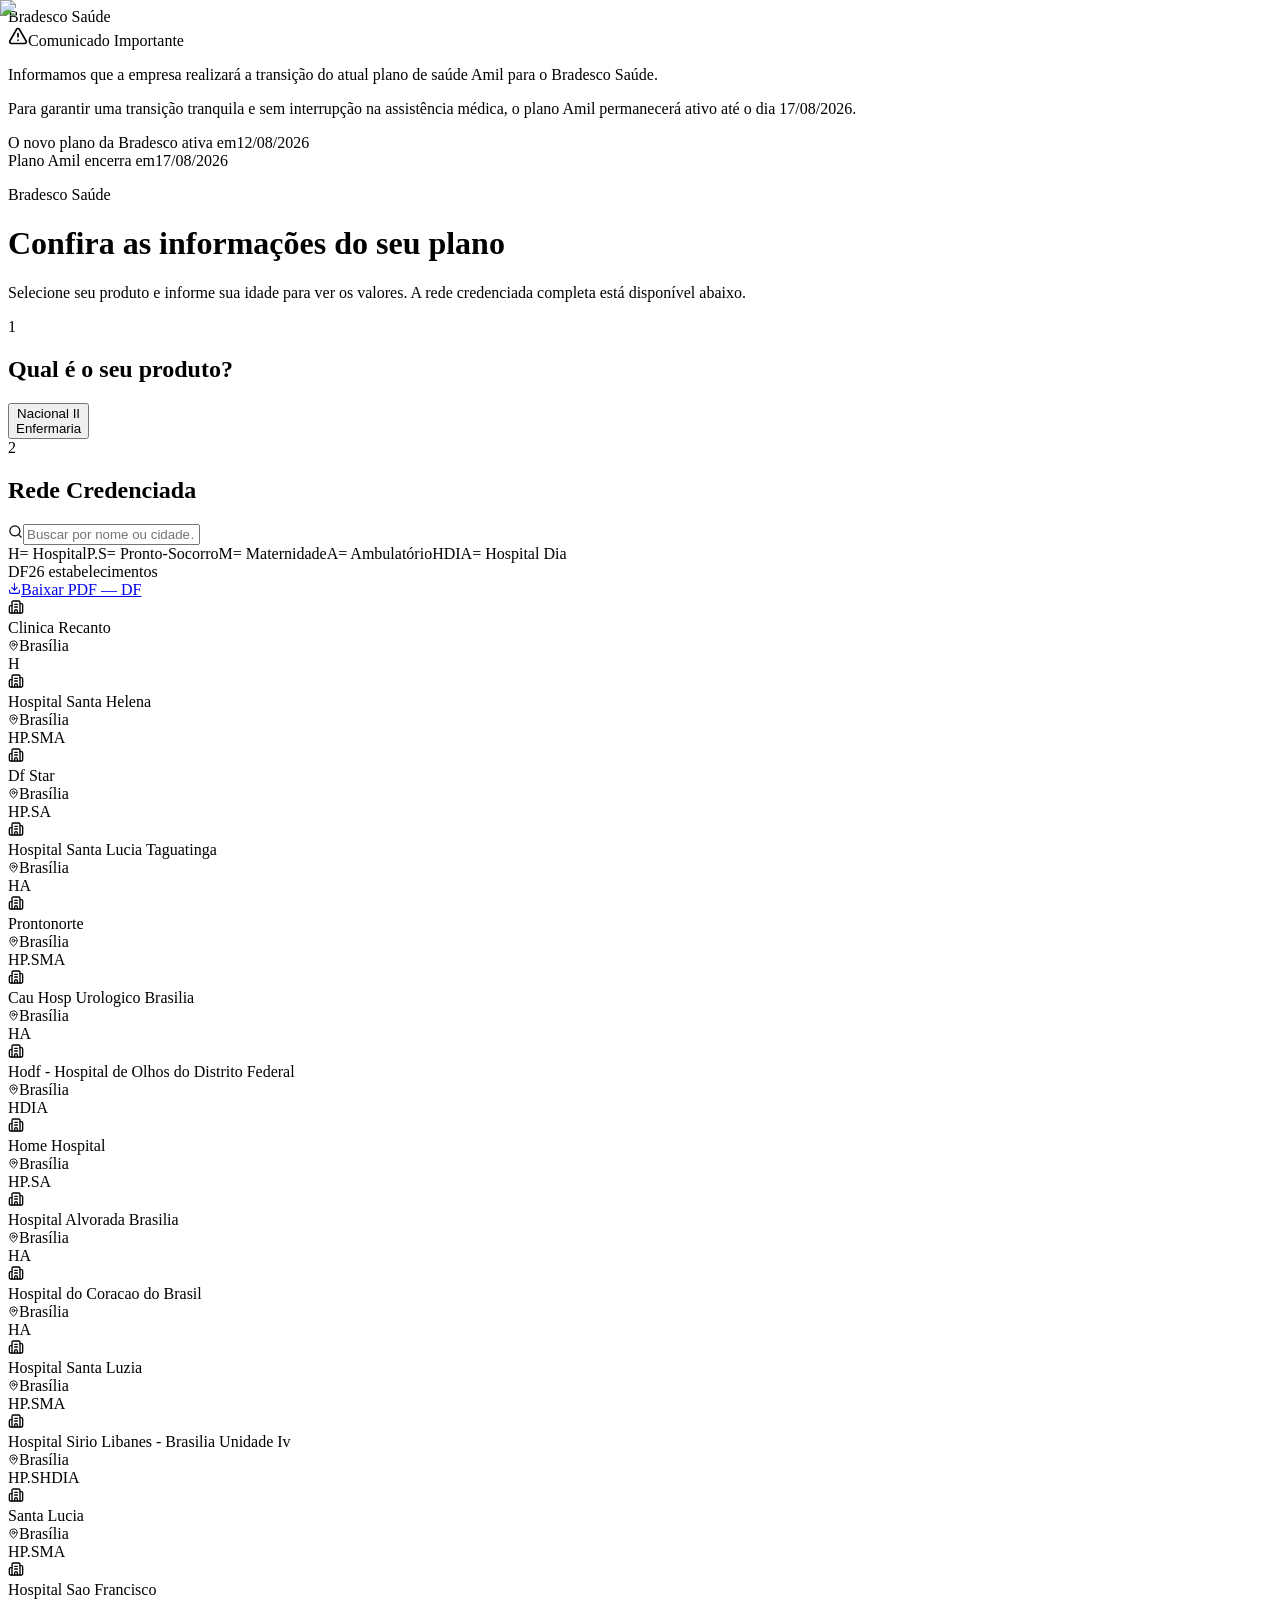
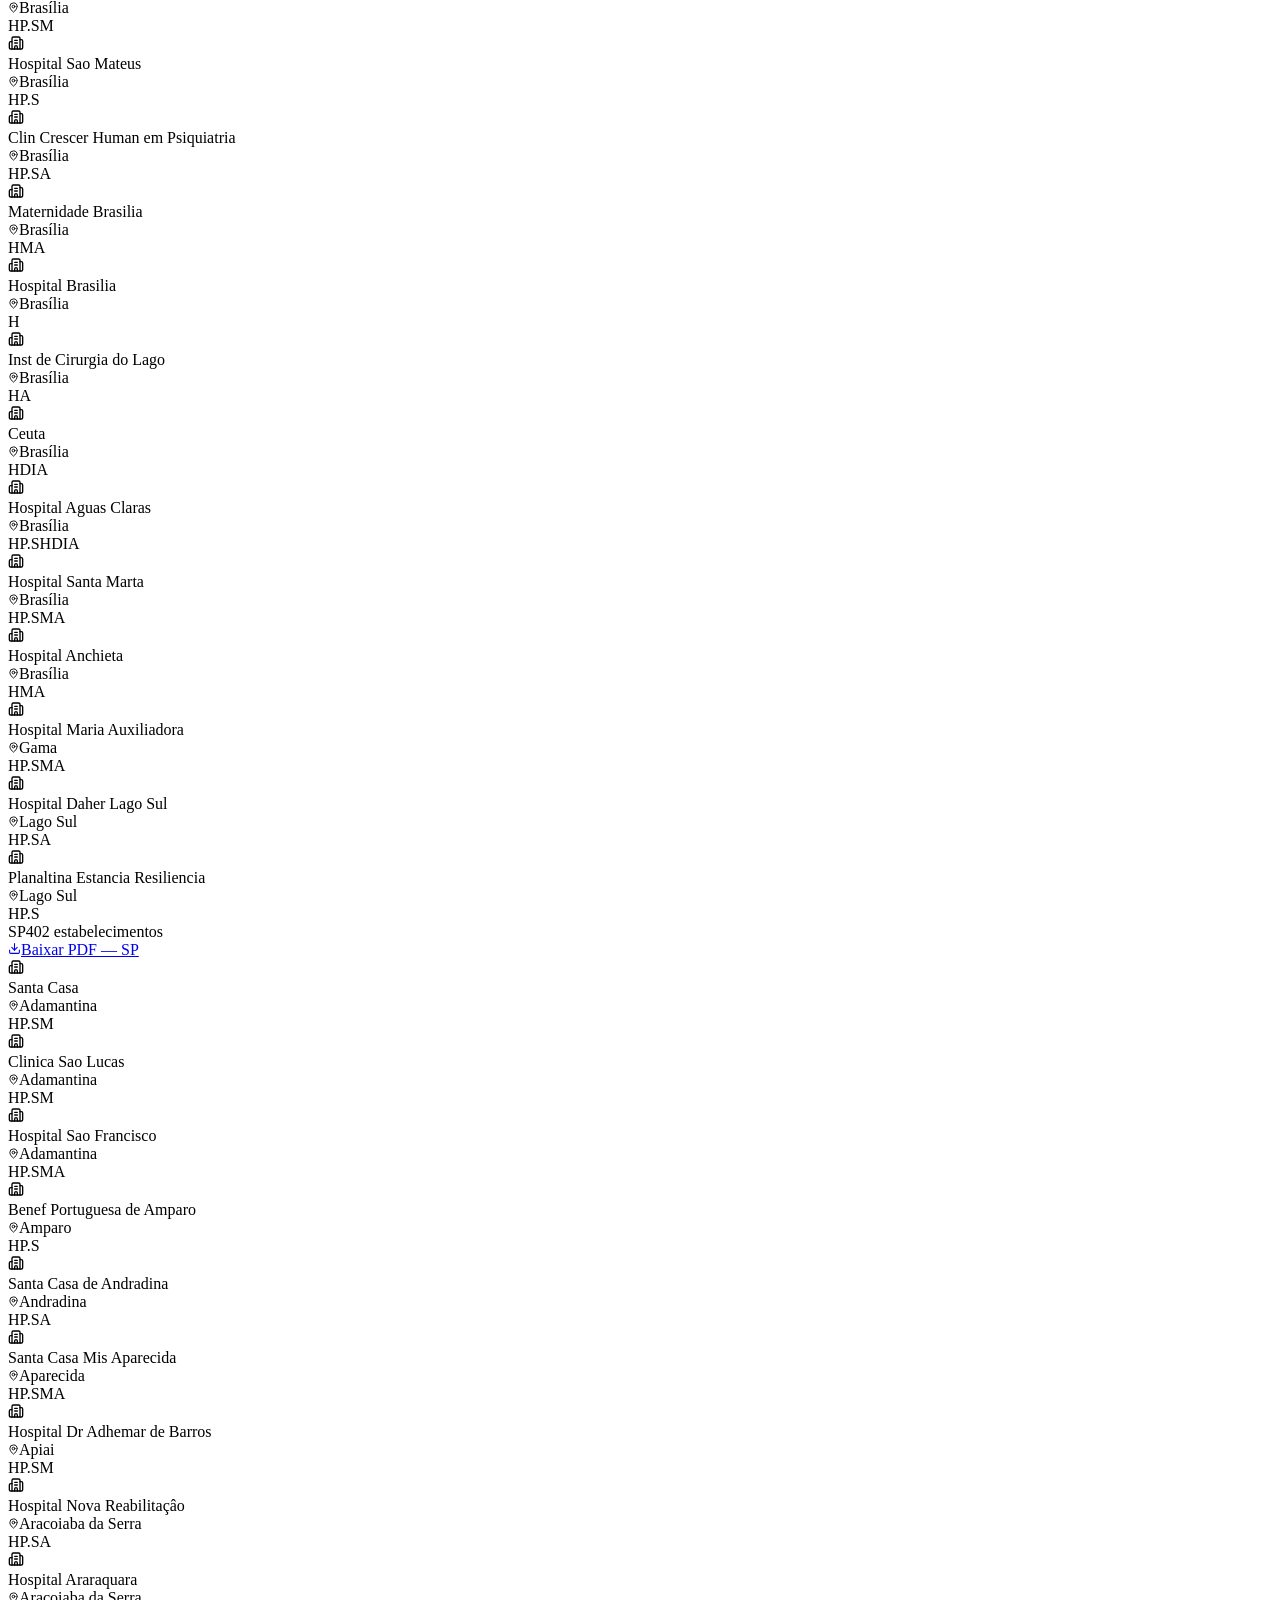
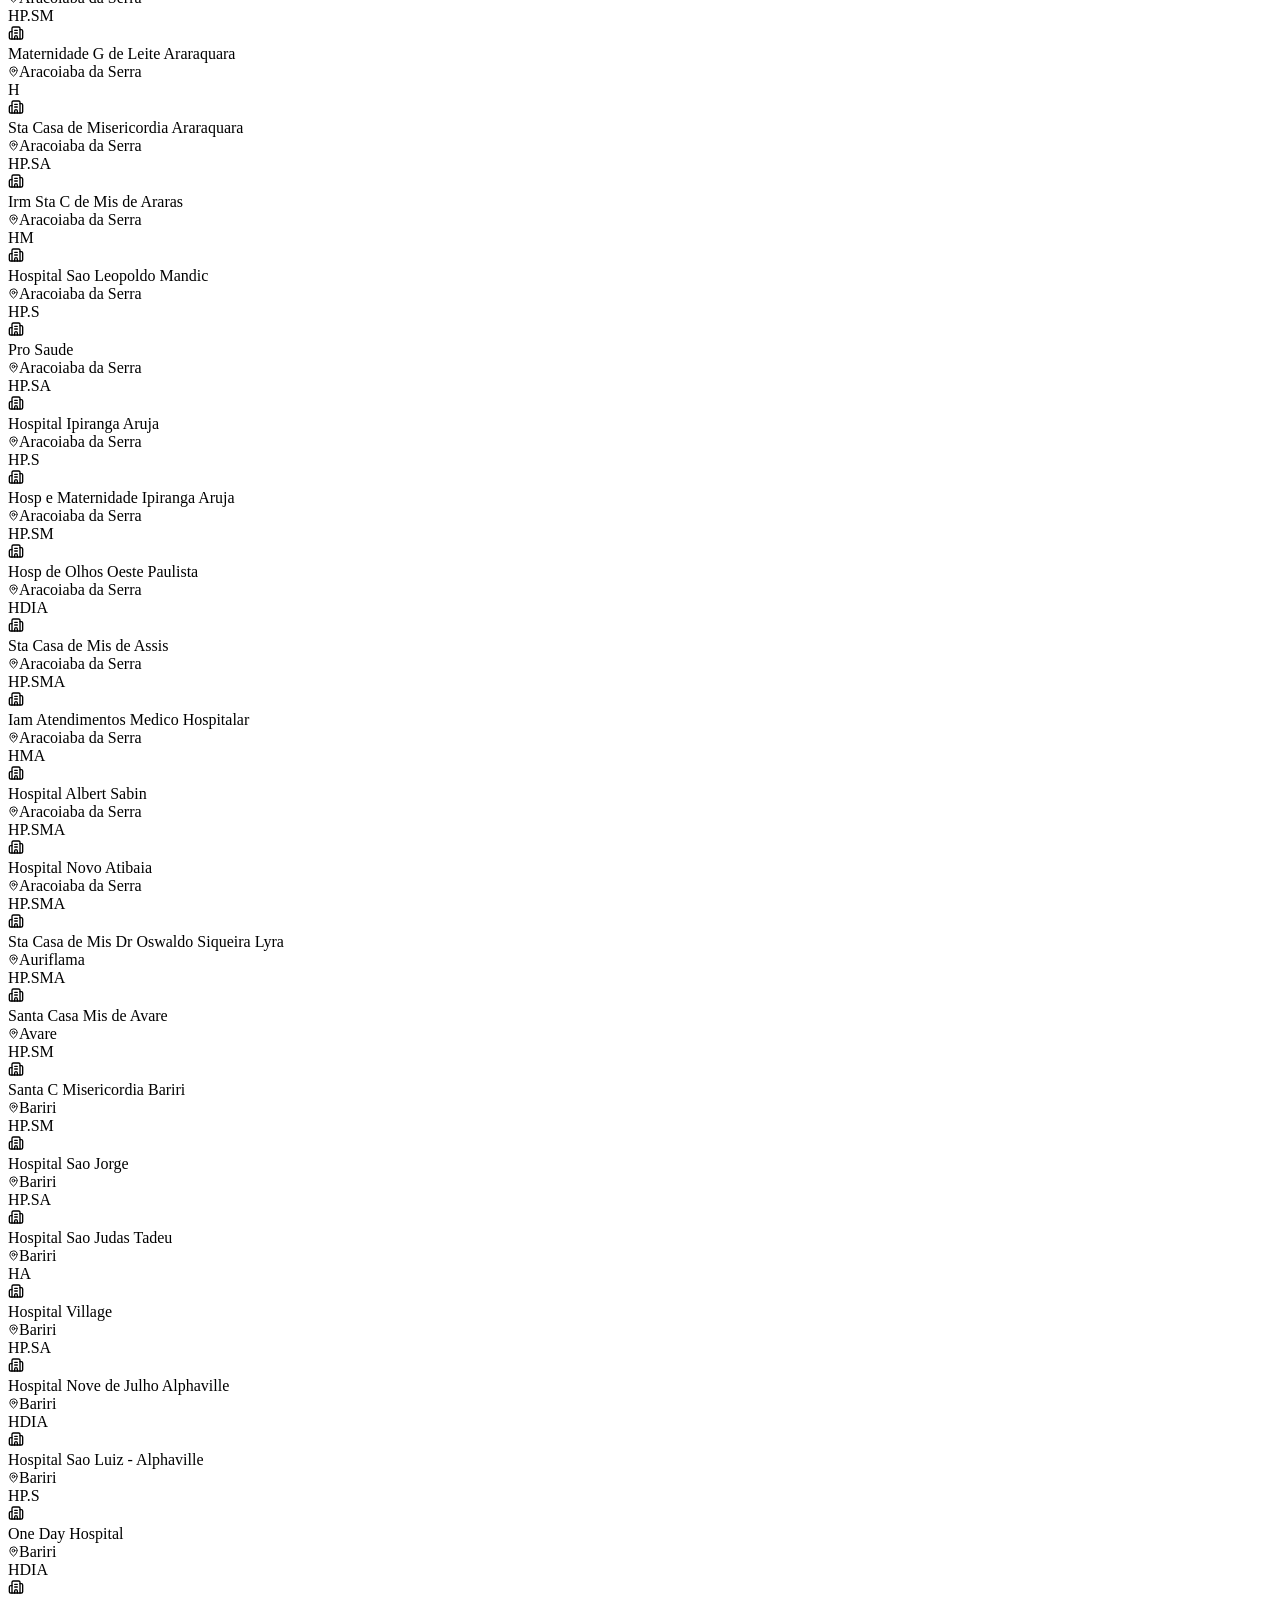
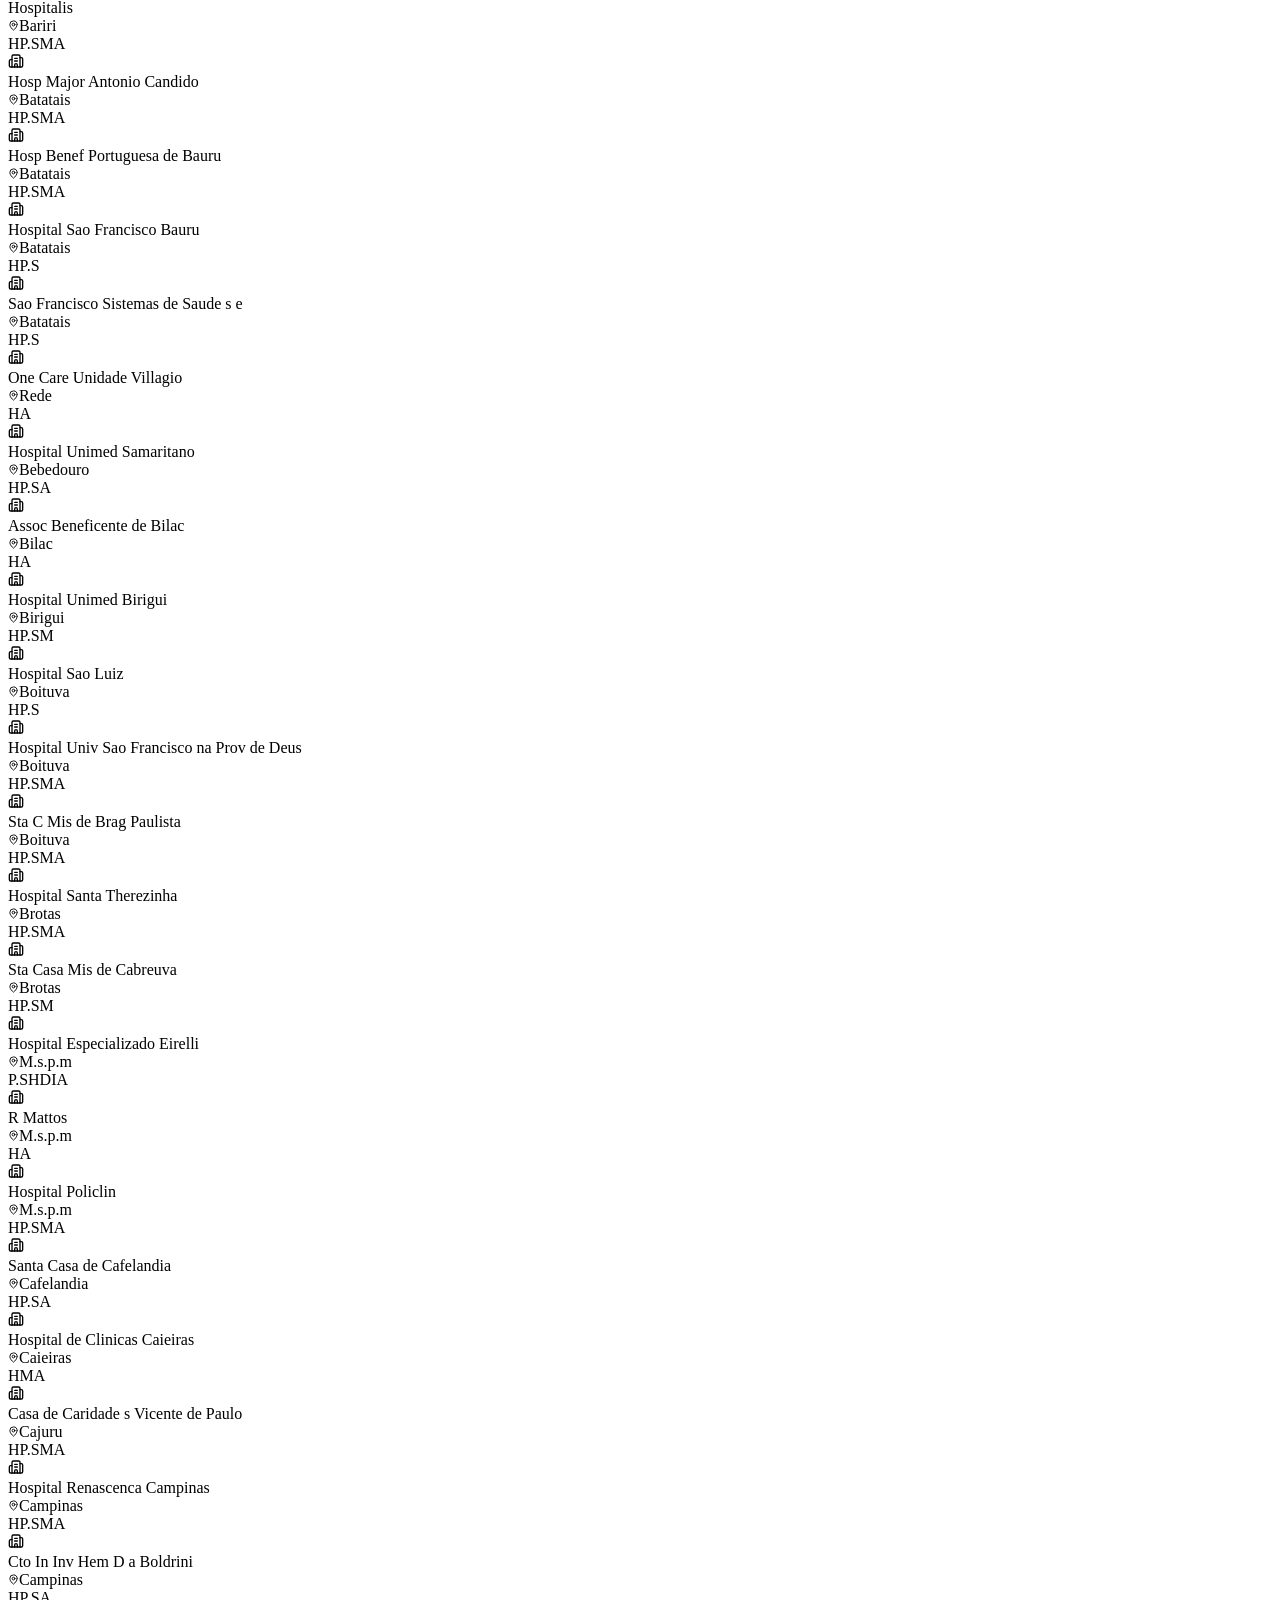
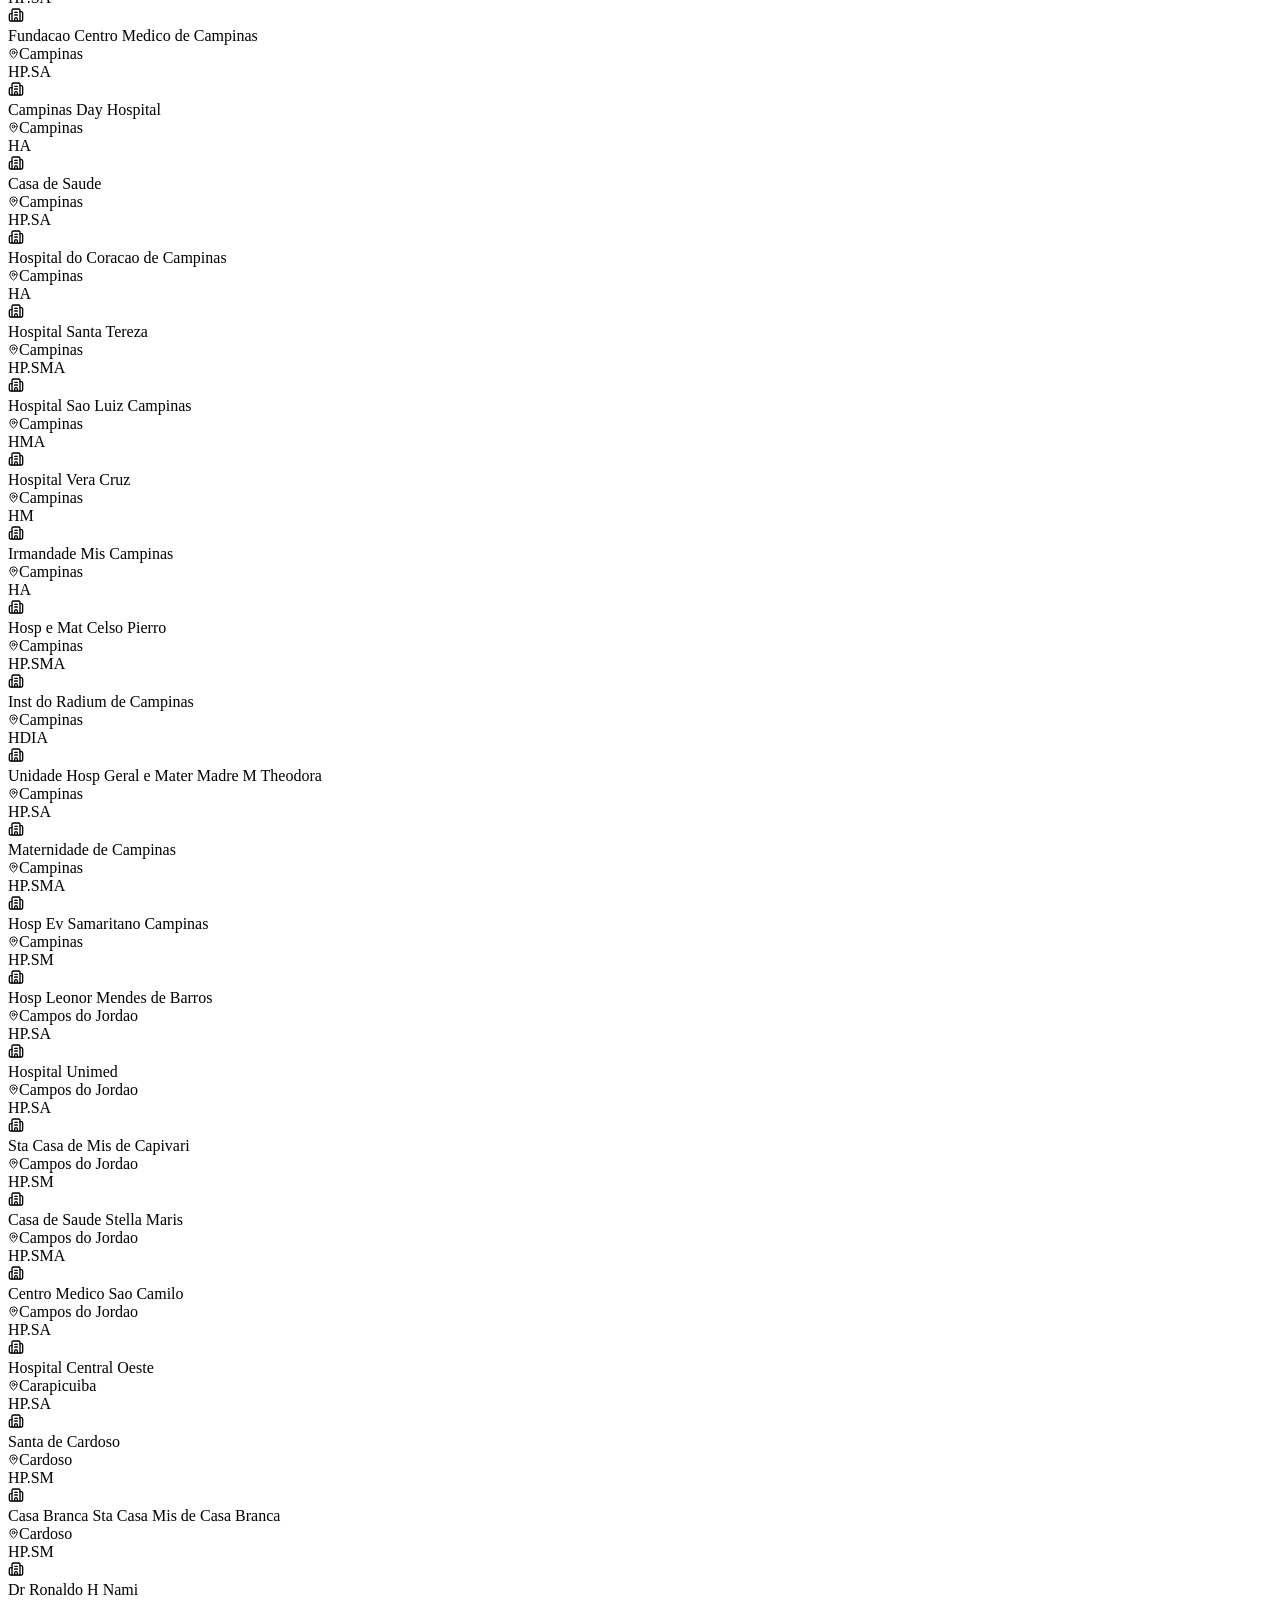
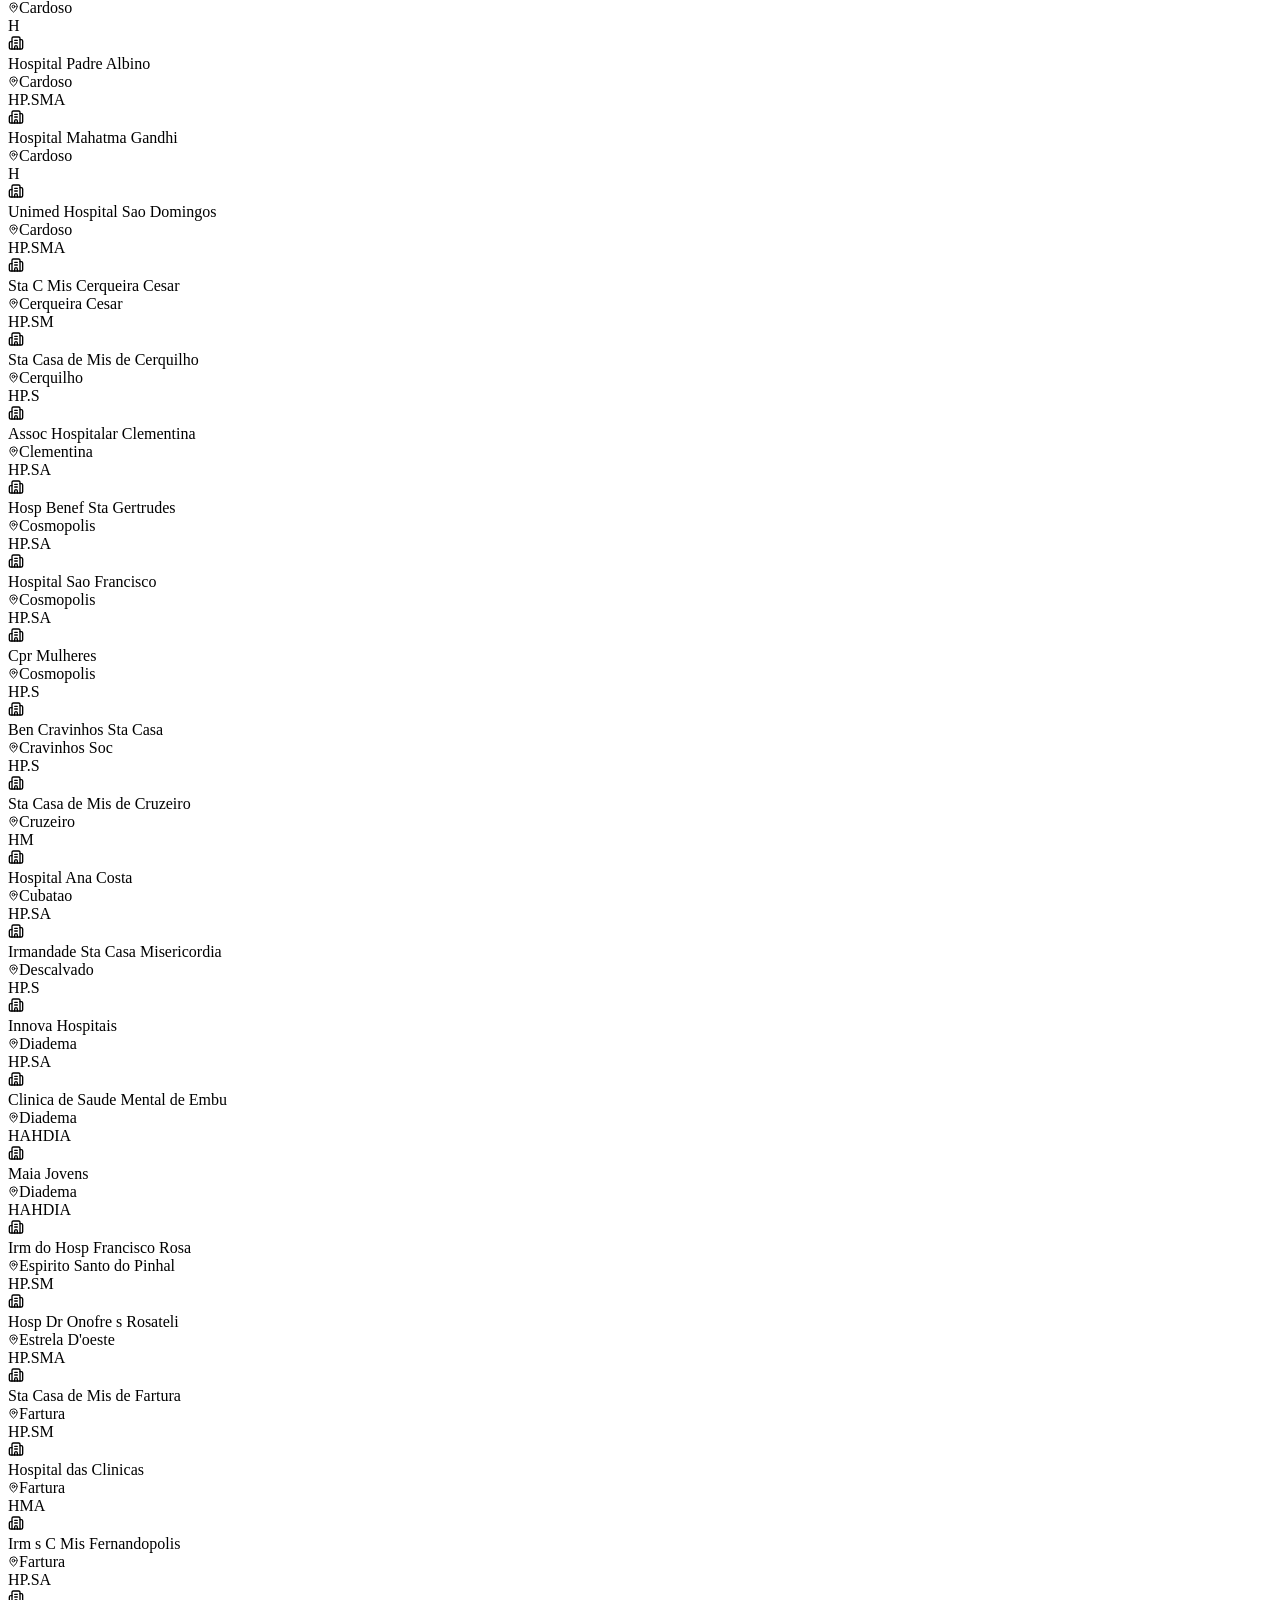
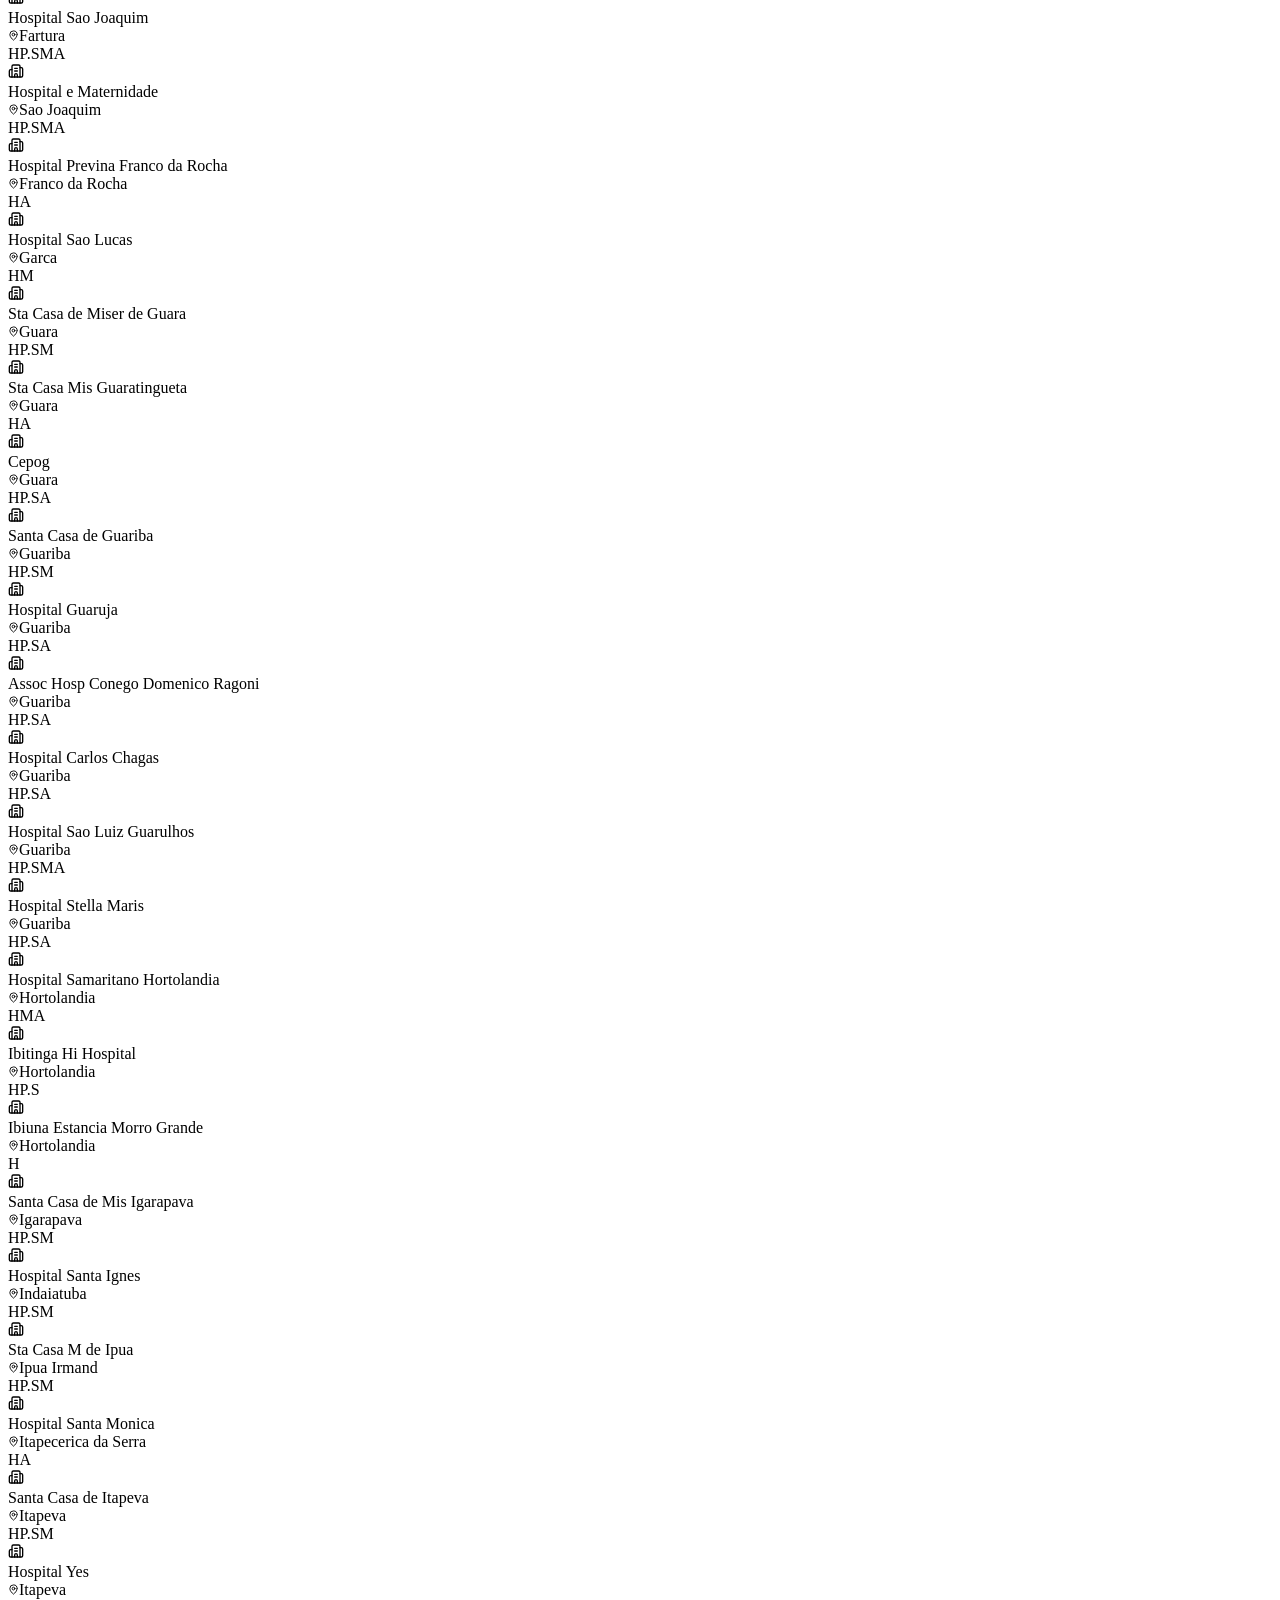
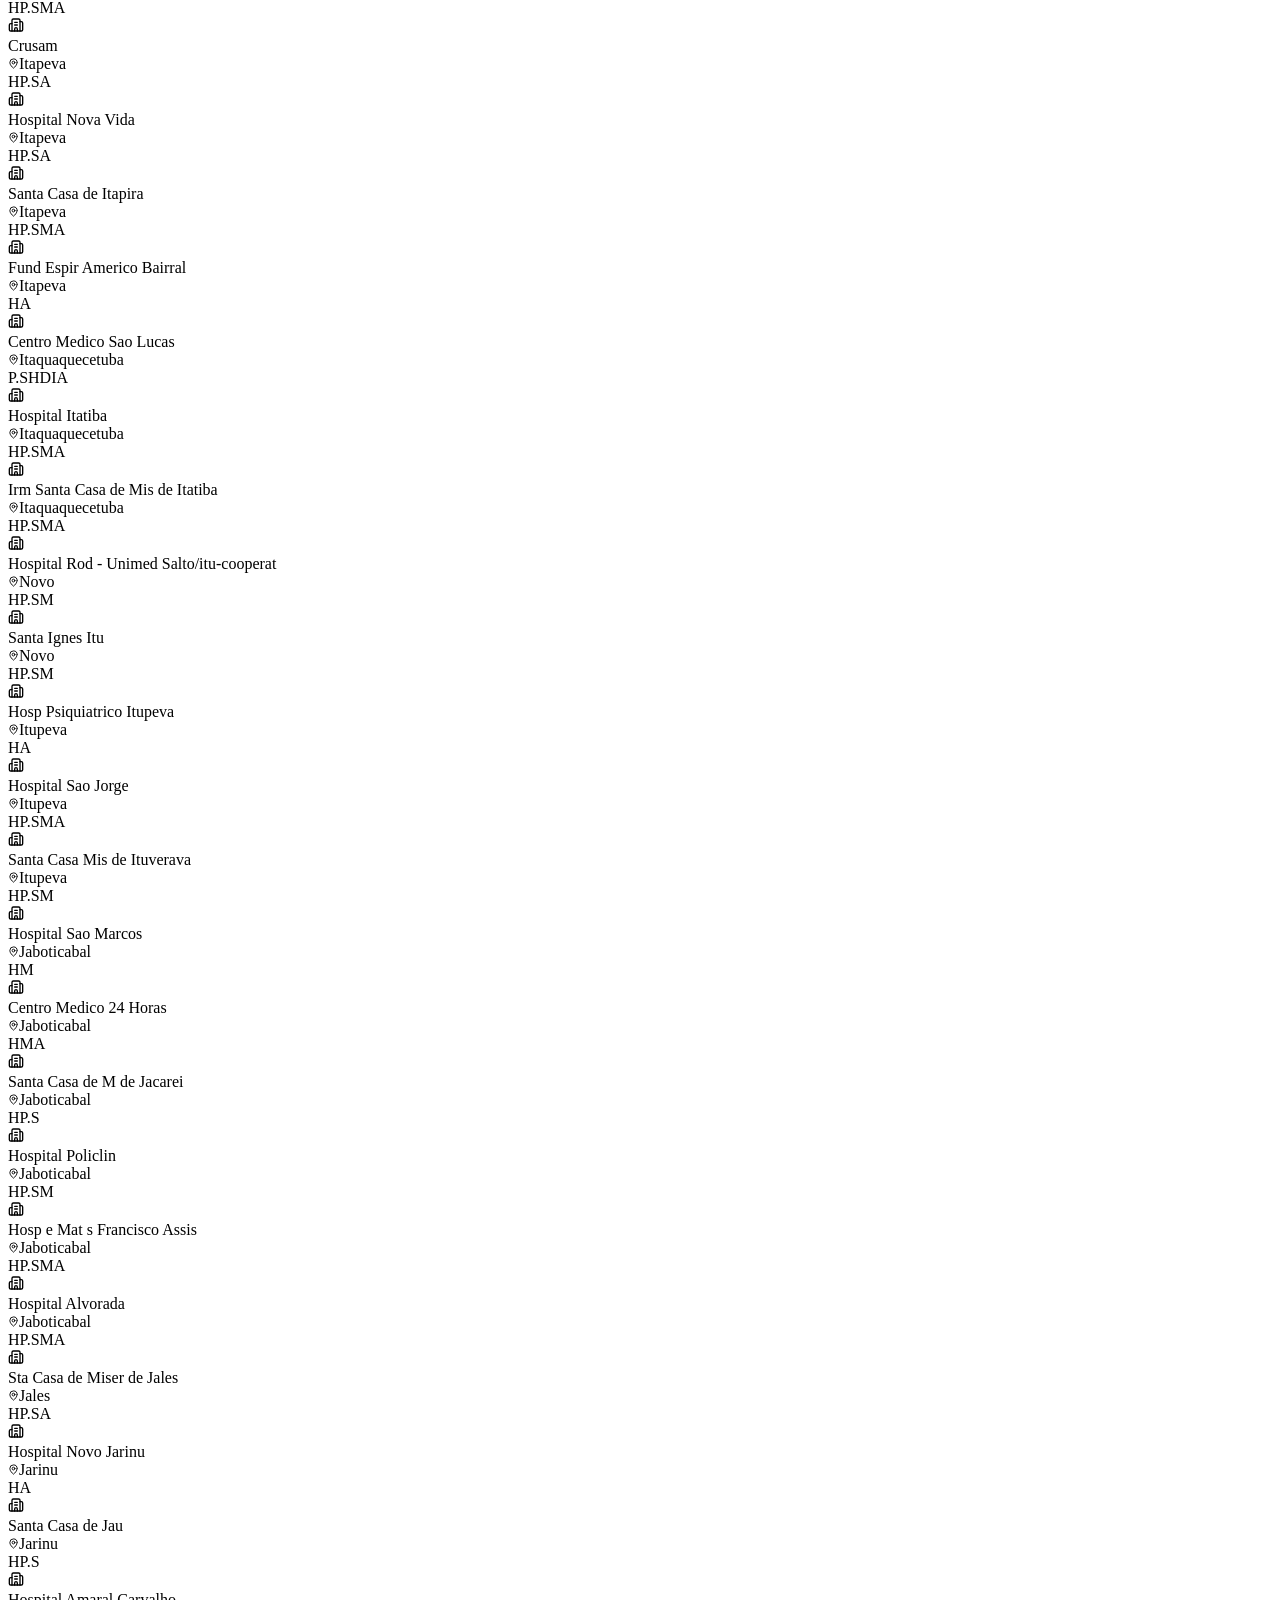
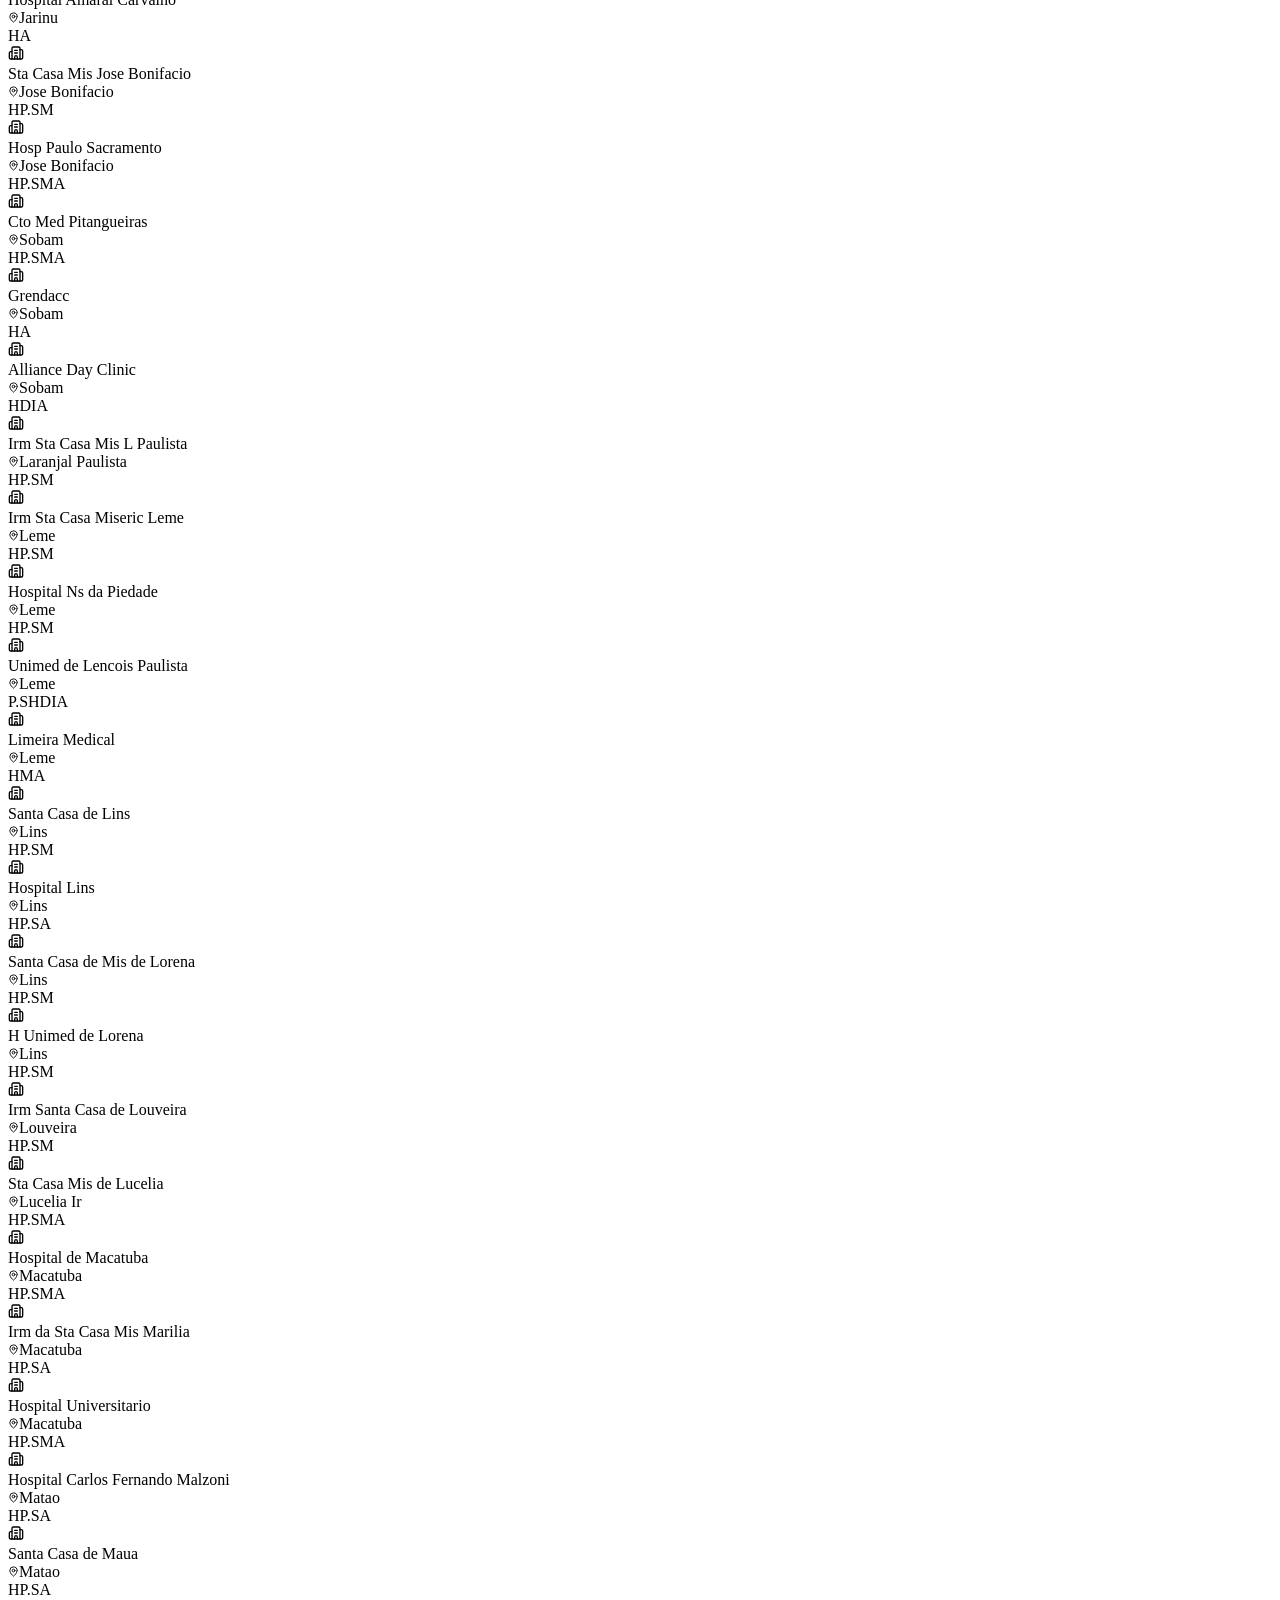
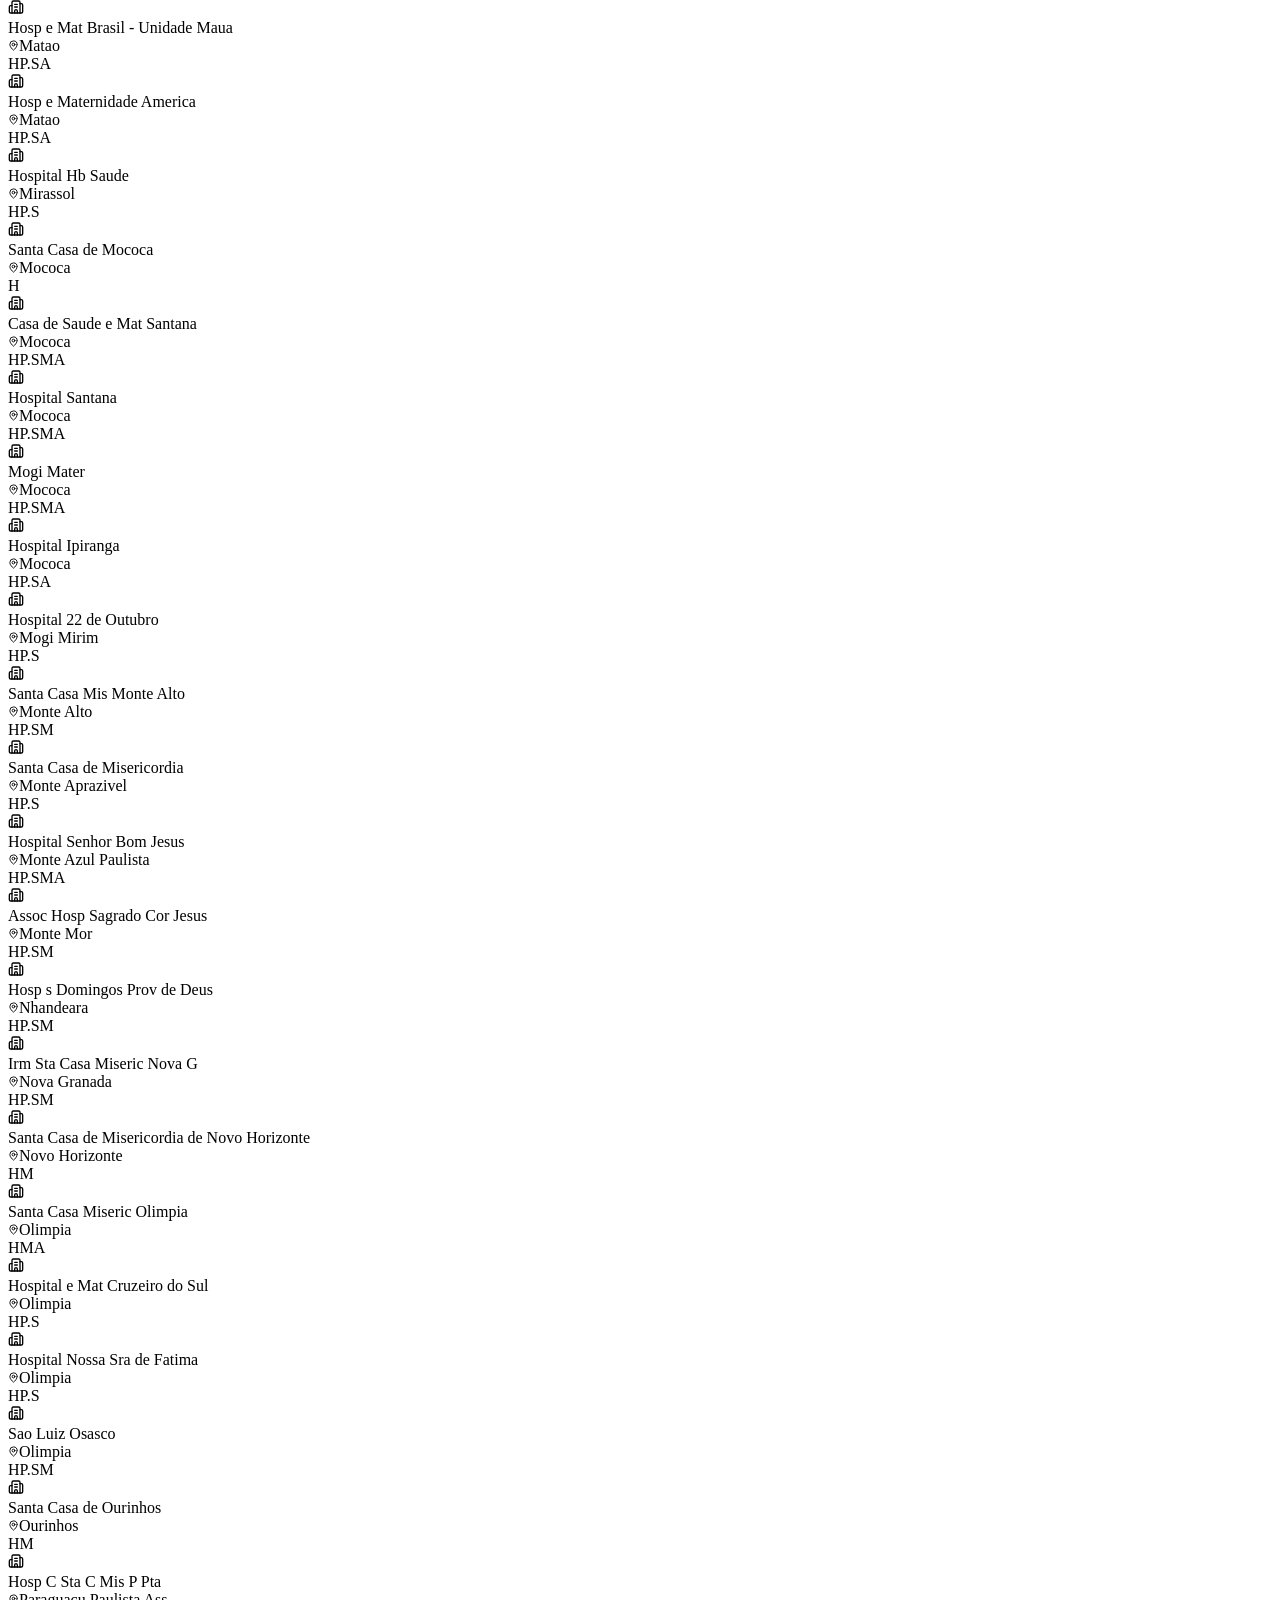
==== index.html @ b90e3bcd "deploy: a84668a731ea1b849afa1df661a9600b19477b01" ====
<!DOCTYPE html><html lang="pt-BR" class="geist_db8459eb-module__PZ6jEG__variable h-full"><head><meta charSet="utf-8"/><meta name="viewport" content="width=device-width, initial-scale=1"/><link rel="preload" href="/hyti-comunicado/_next/static/media/caa3a2e1cccd8315-s.p.0wgildi0cnwt9.woff2" as="font" crossorigin="" type="font/woff2"/><link rel="preload" as="image" href="/hyti-comunicado/logos/rodrigo.png"/><link rel="stylesheet" href="/hyti-comunicado/_next/static/chunks/0u_xerseyxrfq.css" data-precedence="next"/><link rel="preload" as="script" fetchPriority="low" href="/hyti-comunicado/_next/static/chunks/2nwqoerny79-z.js"/><script src="/hyti-comunicado/_next/static/chunks/31cbbeh9_szmw.js" async=""></script><script src="/hyti-comunicado/_next/static/chunks/3peubv2924kx4.js" async=""></script><script src="/hyti-comunicado/_next/static/chunks/turbopack-0y5erwd-6dtng.js" async=""></script><script src="/hyti-comunicado/_next/static/chunks/2w376set43pyg.js" async=""></script><script src="/hyti-comunicado/_next/static/chunks/14mumt5_n0xhi.js" async=""></script><script src="/hyti-comunicado/_next/static/chunks/1-vpqvz1a2c87.js" async=""></script><meta name="next-size-adjust" content=""/><title>Portal do Beneficiário — Bradesco Saúde</title><meta name="description" content="Portal de boas-vindas ao plano de saúde. Rede credenciada, coparticipação, reembolso e muito mais."/><link rel="icon" href="/hyti-comunicado/favicon.svg"/><script src="/hyti-comunicado/_next/static/chunks/0cz1d0mv5g_q7.js" noModule=""></script></head><body class="min-h-full flex flex-col bg-background text-foreground antialiased"><div hidden=""><!--$--><!--/$--></div><script>((a,b,c,d,e,f,g,h)=>{let i=document.documentElement,j=["light","dark"];function k(b){var c;(Array.isArray(a)?a:[a]).forEach(a=>{let c="class"===a,d=c&&f?e.map(a=>f[a]||a):e;c?(i.classList.remove(...d),i.classList.add(f&&f[b]?f[b]:b)):i.setAttribute(a,b)}),c=b,h&&j.includes(c)&&(i.style.colorScheme=c)}if(d)k(d);else try{let a=localStorage.getItem(b)||c,d=g&&"system"===a?window.matchMedia("(prefers-color-scheme: dark)").matches?"dark":"light":a;k(d)}catch(a){}})("class","theme","light",null,["light","dark"],null,true,true)</script><main class="min-h-screen bg-gray-50 dark:bg-gray-950"><header class="sticky top-0 z-50 bg-white/80 dark:bg-gray-950/80 backdrop-blur-xl border-b border-gray-100 dark:border-gray-800"><div class="max-w-7xl mx-auto px-4 sm:px-6 lg:px-8"><div class="flex items-center justify-between h-12"><span class="text-xs text-gray-500 dark:text-gray-400">Bradesco Saúde</span></div></div></header><div class="pb-20"><div class="px-4 sm:px-6 lg:px-8 max-w-4xl mx-auto pt-8"><div class="rounded-2xl border border-amber-300 dark:border-amber-700 bg-amber-50 dark:bg-amber-900/20 overflow-hidden"><div class="flex items-center gap-3 px-5 py-4 bg-amber-100 dark:bg-amber-900/40 border-b border-amber-200 dark:border-amber-700"><svg xmlns="http://www.w3.org/2000/svg" width="20" height="20" viewBox="0 0 24 24" fill="none" stroke="currentColor" stroke-width="2" stroke-linecap="round" stroke-linejoin="round" class="lucide lucide-triangle-alert text-amber-700 dark:text-amber-400 shrink-0" aria-hidden="true"><path d="m21.73 18-8-14a2 2 0 0 0-3.48 0l-8 14A2 2 0 0 0 4 21h16a2 2 0 0 0 1.73-3"></path><path d="M12 9v4"></path><path d="M12 17h.01"></path></svg><span class="font-bold text-amber-900 dark:text-amber-200 text-base">Comunicado Importante</span></div><div class="px-5 py-5 space-y-3"><p class="text-sm text-amber-900 dark:text-amber-100 leading-relaxed">Informamos que a empresa realizará a transição do atual plano de saúde Amil para o Bradesco Saúde.</p><p class="text-sm text-amber-900 dark:text-amber-100 leading-relaxed">Para garantir uma transição tranquila e sem interrupção na assistência médica, o plano Amil permanecerá ativo até o dia 17/08/2026.</p><div class="grid grid-cols-1 sm:grid-cols-2 gap-3 pt-2"><div class="rounded-xl px-4 py-3 flex items-center justify-between gap-2
                  bg-blue-100 dark:bg-blue-900/40 border border-blue-200 dark:border-blue-700"><span class="text-xs font-medium text-blue-800 dark:text-blue-200">O novo plano da Bradesco ativa em</span><span class="text-base font-bold text-blue-900 dark:text-blue-100">12/08/2026</span></div><div class="rounded-xl px-4 py-3 flex items-center justify-between gap-2
                  bg-red-50 dark:bg-red-900/30 border border-red-200 dark:border-red-700"><span class="text-xs font-medium text-red-800 dark:text-red-200">Plano Amil encerra em</span><span class="text-base font-bold text-red-900 dark:text-red-100">17/08/2026</span></div></div></div></div></div><div class="px-4 sm:px-6 lg:px-8 max-w-4xl mx-auto pt-6 pb-2"><div class="flex items-center justify-center gap-6 flex-wrap"><div class="bg-[#0d1b3e] rounded-lg px-4 py-2"><div class="relative h-8 w-24"><img alt="Logo Hyti" loading="lazy" decoding="async" data-nimg="fill" class="object-contain" style="position:absolute;height:100%;width:100%;left:0;top:0;right:0;bottom:0;color:transparent" src="/hyti-comunicado/logos/cliente-branca.png"/></div></div><div class="w-px h-8 bg-gray-200 dark:bg-gray-700"></div><div class="relative h-8 w-36 dark:hidden"><img alt="Amor à Vida Corretora" loading="lazy" decoding="async" data-nimg="fill" class="object-contain object-left" style="position:absolute;height:100%;width:100%;left:0;top:0;right:0;bottom:0;color:transparent" src="/hyti-comunicado/logos/amoravida.png"/></div><div class="relative h-8 w-36 hidden dark:block"><img alt="Amor à Vida Corretora" loading="lazy" decoding="async" data-nimg="fill" class="object-contain object-left" style="position:absolute;height:100%;width:100%;left:0;top:0;right:0;bottom:0;color:transparent" src="/hyti-comunicado/logos/amoravida-branca.png"/></div></div></div><div class="py-10 px-4 sm:px-6 lg:px-8 max-w-4xl mx-auto"><div class="text-center pt-6 pb-4"><p class="text-sm font-semibold text-blue-600 dark:text-blue-400 uppercase tracking-widest mb-2">Bradesco Saúde</p><h1 class="text-3xl sm:text-4xl font-bold text-gray-900 dark:text-white">Confira as informações do seu plano</h1><p class="mt-3 text-gray-500 dark:text-gray-400 max-w-xl mx-auto text-sm">Selecione seu produto e informe sua idade para ver os valores. A rede credenciada completa está disponível abaixo.</p></div></div><div class="border-t border-gray-200 dark:border-gray-800"><div class="py-10 px-4 sm:px-6 lg:px-8 max-w-4xl mx-auto"><div class="flex items-center gap-3"><div class="w-7 h-7 rounded-full bg-blue-600 flex items-center justify-center shrink-0"><span class="text-white text-xs font-bold">1</span></div><h2 class="text-xl font-bold text-gray-900 dark:text-white">Qual é o seu produto?</h2></div><div class="grid grid-cols-1 gap-4 mt-5 max-w-sm"><button class="relative rounded-2xl border-2 p-5 text-left transition-all duration-200 focus:outline-none
                  border-gray-200 dark:border-gray-700 bg-white dark:bg-gray-900 hover:border-blue-400"><div class="font-bold text-lg text-gray-900 dark:text-white">Nacional II</div><div class="text-sm text-gray-500 dark:text-gray-400 mt-0.5">Enfermaria</div></button></div></div></div><div class="border-t border-gray-200 dark:border-gray-800"><div class="py-10 px-4 sm:px-6 lg:px-8 max-w-4xl mx-auto"><div class="flex items-center gap-3"><div class="w-7 h-7 rounded-full bg-blue-600 flex items-center justify-center shrink-0"><span class="text-white text-xs font-bold">2</span></div><h2 class="text-xl font-bold text-gray-900 dark:text-white">Rede Credenciada</h2></div><div class="relative mt-5 mb-6"><svg xmlns="http://www.w3.org/2000/svg" width="15" height="15" viewBox="0 0 24 24" fill="none" stroke="currentColor" stroke-width="2" stroke-linecap="round" stroke-linejoin="round" class="lucide lucide-search absolute left-3 top-1/2 -translate-y-1/2 text-gray-400" aria-hidden="true"><path d="m21 21-4.34-4.34"></path><circle cx="11" cy="11" r="8"></circle></svg><input type="text" placeholder="Buscar por nome ou cidade…" class="pl-9 pr-4 py-2.5 text-sm rounded-xl border border-gray-200 dark:border-gray-700 bg-white dark:bg-gray-900 text-gray-800 dark:text-gray-200 focus:outline-none focus:ring-2 focus:ring-blue-500 w-full sm:w-80" value=""/></div><div class="flex flex-wrap gap-2 mb-6"><span class="inline-flex items-center gap-1 px-2.5 py-1 rounded-lg text-xs font-semibold bg-blue-100 text-blue-800 dark:bg-blue-900/50 dark:text-blue-300"><span class="font-bold">H</span><span class="opacity-70">= <!-- -->Hospital</span></span><span class="inline-flex items-center gap-1 px-2.5 py-1 rounded-lg text-xs font-semibold bg-red-100 text-red-800 dark:bg-red-900/50 dark:text-red-300"><span class="font-bold">P.S</span><span class="opacity-70">= <!-- -->Pronto-Socorro</span></span><span class="inline-flex items-center gap-1 px-2.5 py-1 rounded-lg text-xs font-semibold bg-pink-100 text-pink-800 dark:bg-pink-900/50 dark:text-pink-300"><span class="font-bold">M</span><span class="opacity-70">= <!-- -->Maternidade</span></span><span class="inline-flex items-center gap-1 px-2.5 py-1 rounded-lg text-xs font-semibold bg-green-100 text-green-800 dark:bg-green-900/50 dark:text-green-300"><span class="font-bold">A</span><span class="opacity-70">= <!-- -->Ambulatório</span></span><span class="inline-flex items-center gap-1 px-2.5 py-1 rounded-lg text-xs font-semibold bg-purple-100 text-purple-800 dark:bg-purple-900/50 dark:text-purple-300"><span class="font-bold">HDIA</span><span class="opacity-70">= <!-- -->Hospital Dia</span></span></div><div class="space-y-8"><div><div class="flex items-center justify-between mb-3 gap-3 flex-wrap"><div><span class="font-bold text-gray-900 dark:text-white text-base">DF</span><span class="ml-2 text-xs text-gray-400">26<!-- --> estabelecimentos</span></div><a href="/hyti-comunicado/documentos/BRADESCO - DF - REDE CREDENCIADA.pdf" download="" class="inline-flex items-center gap-2 px-4 py-2 rounded-xl bg-blue-600 hover:bg-blue-700 text-white text-xs font-semibold transition-colors shadow-sm"><svg xmlns="http://www.w3.org/2000/svg" width="13" height="13" viewBox="0 0 24 24" fill="none" stroke="currentColor" stroke-width="2" stroke-linecap="round" stroke-linejoin="round" class="lucide lucide-download" aria-hidden="true"><path d="M12 15V3"></path><path d="M21 15v4a2 2 0 0 1-2 2H5a2 2 0 0 1-2-2v-4"></path><path d="m7 10 5 5 5-5"></path></svg>Baixar PDF — <!-- -->DF</a></div><div class="grid gap-2 max-h-[400px] overflow-y-auto pr-1"><div class="flex items-start gap-3 px-4 py-3 rounded-xl bg-white dark:bg-gray-900 border border-gray-100 dark:border-gray-800"><svg xmlns="http://www.w3.org/2000/svg" width="16" height="16" viewBox="0 0 24 24" fill="none" stroke="currentColor" stroke-width="2" stroke-linecap="round" stroke-linejoin="round" class="lucide lucide-building2 lucide-building-2 text-blue-500 shrink-0 mt-0.5" aria-hidden="true"><path d="M10 12h4"></path><path d="M10 8h4"></path><path d="M14 21v-3a2 2 0 0 0-4 0v3"></path><path d="M6 10H4a2 2 0 0 0-2 2v7a2 2 0 0 0 2 2h16a2 2 0 0 0 2-2V9a2 2 0 0 0-2-2h-2"></path><path d="M6 21V5a2 2 0 0 1 2-2h8a2 2 0 0 1 2 2v16"></path></svg><div class="min-w-0 flex-1"><div class="font-medium text-sm text-gray-900 dark:text-white">Clinica Recanto</div><div class="flex items-center gap-1 mt-0.5 text-xs text-gray-400"><svg xmlns="http://www.w3.org/2000/svg" width="11" height="11" viewBox="0 0 24 24" fill="none" stroke="currentColor" stroke-width="2" stroke-linecap="round" stroke-linejoin="round" class="lucide lucide-map-pin" aria-hidden="true"><path d="M20 10c0 4.993-5.539 10.193-7.399 11.799a1 1 0 0 1-1.202 0C9.539 20.193 4 14.993 4 10a8 8 0 0 1 16 0"></path><circle cx="12" cy="10" r="3"></circle></svg>Brasília</div><div class="flex flex-wrap gap-1.5 mt-2"><span title="Hospital" class="px-2 py-0.5 rounded-md text-xs font-semibold bg-blue-100 text-blue-800 dark:bg-blue-900/50 dark:text-blue-300">H</span></div></div></div><div class="flex items-start gap-3 px-4 py-3 rounded-xl bg-white dark:bg-gray-900 border border-gray-100 dark:border-gray-800"><svg xmlns="http://www.w3.org/2000/svg" width="16" height="16" viewBox="0 0 24 24" fill="none" stroke="currentColor" stroke-width="2" stroke-linecap="round" stroke-linejoin="round" class="lucide lucide-building2 lucide-building-2 text-blue-500 shrink-0 mt-0.5" aria-hidden="true"><path d="M10 12h4"></path><path d="M10 8h4"></path><path d="M14 21v-3a2 2 0 0 0-4 0v3"></path><path d="M6 10H4a2 2 0 0 0-2 2v7a2 2 0 0 0 2 2h16a2 2 0 0 0 2-2V9a2 2 0 0 0-2-2h-2"></path><path d="M6 21V5a2 2 0 0 1 2-2h8a2 2 0 0 1 2 2v16"></path></svg><div class="min-w-0 flex-1"><div class="font-medium text-sm text-gray-900 dark:text-white">Hospital Santa Helena</div><div class="flex items-center gap-1 mt-0.5 text-xs text-gray-400"><svg xmlns="http://www.w3.org/2000/svg" width="11" height="11" viewBox="0 0 24 24" fill="none" stroke="currentColor" stroke-width="2" stroke-linecap="round" stroke-linejoin="round" class="lucide lucide-map-pin" aria-hidden="true"><path d="M20 10c0 4.993-5.539 10.193-7.399 11.799a1 1 0 0 1-1.202 0C9.539 20.193 4 14.993 4 10a8 8 0 0 1 16 0"></path><circle cx="12" cy="10" r="3"></circle></svg>Brasília</div><div class="flex flex-wrap gap-1.5 mt-2"><span title="Hospital" class="px-2 py-0.5 rounded-md text-xs font-semibold bg-blue-100 text-blue-800 dark:bg-blue-900/50 dark:text-blue-300">H</span><span title="Pronto-Socorro" class="px-2 py-0.5 rounded-md text-xs font-semibold bg-red-100 text-red-800 dark:bg-red-900/50 dark:text-red-300">P.S</span><span title="Maternidade" class="px-2 py-0.5 rounded-md text-xs font-semibold bg-pink-100 text-pink-800 dark:bg-pink-900/50 dark:text-pink-300">M</span><span title="Ambulatório" class="px-2 py-0.5 rounded-md text-xs font-semibold bg-green-100 text-green-800 dark:bg-green-900/50 dark:text-green-300">A</span></div></div></div><div class="flex items-start gap-3 px-4 py-3 rounded-xl bg-white dark:bg-gray-900 border border-gray-100 dark:border-gray-800"><svg xmlns="http://www.w3.org/2000/svg" width="16" height="16" viewBox="0 0 24 24" fill="none" stroke="currentColor" stroke-width="2" stroke-linecap="round" stroke-linejoin="round" class="lucide lucide-building2 lucide-building-2 text-blue-500 shrink-0 mt-0.5" aria-hidden="true"><path d="M10 12h4"></path><path d="M10 8h4"></path><path d="M14 21v-3a2 2 0 0 0-4 0v3"></path><path d="M6 10H4a2 2 0 0 0-2 2v7a2 2 0 0 0 2 2h16a2 2 0 0 0 2-2V9a2 2 0 0 0-2-2h-2"></path><path d="M6 21V5a2 2 0 0 1 2-2h8a2 2 0 0 1 2 2v16"></path></svg><div class="min-w-0 flex-1"><div class="font-medium text-sm text-gray-900 dark:text-white">Df Star</div><div class="flex items-center gap-1 mt-0.5 text-xs text-gray-400"><svg xmlns="http://www.w3.org/2000/svg" width="11" height="11" viewBox="0 0 24 24" fill="none" stroke="currentColor" stroke-width="2" stroke-linecap="round" stroke-linejoin="round" class="lucide lucide-map-pin" aria-hidden="true"><path d="M20 10c0 4.993-5.539 10.193-7.399 11.799a1 1 0 0 1-1.202 0C9.539 20.193 4 14.993 4 10a8 8 0 0 1 16 0"></path><circle cx="12" cy="10" r="3"></circle></svg>Brasília</div><div class="flex flex-wrap gap-1.5 mt-2"><span title="Hospital" class="px-2 py-0.5 rounded-md text-xs font-semibold bg-blue-100 text-blue-800 dark:bg-blue-900/50 dark:text-blue-300">H</span><span title="Pronto-Socorro" class="px-2 py-0.5 rounded-md text-xs font-semibold bg-red-100 text-red-800 dark:bg-red-900/50 dark:text-red-300">P.S</span><span title="Ambulatório" class="px-2 py-0.5 rounded-md text-xs font-semibold bg-green-100 text-green-800 dark:bg-green-900/50 dark:text-green-300">A</span></div></div></div><div class="flex items-start gap-3 px-4 py-3 rounded-xl bg-white dark:bg-gray-900 border border-gray-100 dark:border-gray-800"><svg xmlns="http://www.w3.org/2000/svg" width="16" height="16" viewBox="0 0 24 24" fill="none" stroke="currentColor" stroke-width="2" stroke-linecap="round" stroke-linejoin="round" class="lucide lucide-building2 lucide-building-2 text-blue-500 shrink-0 mt-0.5" aria-hidden="true"><path d="M10 12h4"></path><path d="M10 8h4"></path><path d="M14 21v-3a2 2 0 0 0-4 0v3"></path><path d="M6 10H4a2 2 0 0 0-2 2v7a2 2 0 0 0 2 2h16a2 2 0 0 0 2-2V9a2 2 0 0 0-2-2h-2"></path><path d="M6 21V5a2 2 0 0 1 2-2h8a2 2 0 0 1 2 2v16"></path></svg><div class="min-w-0 flex-1"><div class="font-medium text-sm text-gray-900 dark:text-white">Hospital Santa Lucia Taguatinga</div><div class="flex items-center gap-1 mt-0.5 text-xs text-gray-400"><svg xmlns="http://www.w3.org/2000/svg" width="11" height="11" viewBox="0 0 24 24" fill="none" stroke="currentColor" stroke-width="2" stroke-linecap="round" stroke-linejoin="round" class="lucide lucide-map-pin" aria-hidden="true"><path d="M20 10c0 4.993-5.539 10.193-7.399 11.799a1 1 0 0 1-1.202 0C9.539 20.193 4 14.993 4 10a8 8 0 0 1 16 0"></path><circle cx="12" cy="10" r="3"></circle></svg>Brasília</div><div class="flex flex-wrap gap-1.5 mt-2"><span title="Hospital" class="px-2 py-0.5 rounded-md text-xs font-semibold bg-blue-100 text-blue-800 dark:bg-blue-900/50 dark:text-blue-300">H</span><span title="Ambulatório" class="px-2 py-0.5 rounded-md text-xs font-semibold bg-green-100 text-green-800 dark:bg-green-900/50 dark:text-green-300">A</span></div></div></div><div class="flex items-start gap-3 px-4 py-3 rounded-xl bg-white dark:bg-gray-900 border border-gray-100 dark:border-gray-800"><svg xmlns="http://www.w3.org/2000/svg" width="16" height="16" viewBox="0 0 24 24" fill="none" stroke="currentColor" stroke-width="2" stroke-linecap="round" stroke-linejoin="round" class="lucide lucide-building2 lucide-building-2 text-blue-500 shrink-0 mt-0.5" aria-hidden="true"><path d="M10 12h4"></path><path d="M10 8h4"></path><path d="M14 21v-3a2 2 0 0 0-4 0v3"></path><path d="M6 10H4a2 2 0 0 0-2 2v7a2 2 0 0 0 2 2h16a2 2 0 0 0 2-2V9a2 2 0 0 0-2-2h-2"></path><path d="M6 21V5a2 2 0 0 1 2-2h8a2 2 0 0 1 2 2v16"></path></svg><div class="min-w-0 flex-1"><div class="font-medium text-sm text-gray-900 dark:text-white">Prontonorte</div><div class="flex items-center gap-1 mt-0.5 text-xs text-gray-400"><svg xmlns="http://www.w3.org/2000/svg" width="11" height="11" viewBox="0 0 24 24" fill="none" stroke="currentColor" stroke-width="2" stroke-linecap="round" stroke-linejoin="round" class="lucide lucide-map-pin" aria-hidden="true"><path d="M20 10c0 4.993-5.539 10.193-7.399 11.799a1 1 0 0 1-1.202 0C9.539 20.193 4 14.993 4 10a8 8 0 0 1 16 0"></path><circle cx="12" cy="10" r="3"></circle></svg>Brasília</div><div class="flex flex-wrap gap-1.5 mt-2"><span title="Hospital" class="px-2 py-0.5 rounded-md text-xs font-semibold bg-blue-100 text-blue-800 dark:bg-blue-900/50 dark:text-blue-300">H</span><span title="Pronto-Socorro" class="px-2 py-0.5 rounded-md text-xs font-semibold bg-red-100 text-red-800 dark:bg-red-900/50 dark:text-red-300">P.S</span><span title="Maternidade" class="px-2 py-0.5 rounded-md text-xs font-semibold bg-pink-100 text-pink-800 dark:bg-pink-900/50 dark:text-pink-300">M</span><span title="Ambulatório" class="px-2 py-0.5 rounded-md text-xs font-semibold bg-green-100 text-green-800 dark:bg-green-900/50 dark:text-green-300">A</span></div></div></div><div class="flex items-start gap-3 px-4 py-3 rounded-xl bg-white dark:bg-gray-900 border border-gray-100 dark:border-gray-800"><svg xmlns="http://www.w3.org/2000/svg" width="16" height="16" viewBox="0 0 24 24" fill="none" stroke="currentColor" stroke-width="2" stroke-linecap="round" stroke-linejoin="round" class="lucide lucide-building2 lucide-building-2 text-blue-500 shrink-0 mt-0.5" aria-hidden="true"><path d="M10 12h4"></path><path d="M10 8h4"></path><path d="M14 21v-3a2 2 0 0 0-4 0v3"></path><path d="M6 10H4a2 2 0 0 0-2 2v7a2 2 0 0 0 2 2h16a2 2 0 0 0 2-2V9a2 2 0 0 0-2-2h-2"></path><path d="M6 21V5a2 2 0 0 1 2-2h8a2 2 0 0 1 2 2v16"></path></svg><div class="min-w-0 flex-1"><div class="font-medium text-sm text-gray-900 dark:text-white">Cau Hosp Urologico Brasilia</div><div class="flex items-center gap-1 mt-0.5 text-xs text-gray-400"><svg xmlns="http://www.w3.org/2000/svg" width="11" height="11" viewBox="0 0 24 24" fill="none" stroke="currentColor" stroke-width="2" stroke-linecap="round" stroke-linejoin="round" class="lucide lucide-map-pin" aria-hidden="true"><path d="M20 10c0 4.993-5.539 10.193-7.399 11.799a1 1 0 0 1-1.202 0C9.539 20.193 4 14.993 4 10a8 8 0 0 1 16 0"></path><circle cx="12" cy="10" r="3"></circle></svg>Brasília</div><div class="flex flex-wrap gap-1.5 mt-2"><span title="Hospital" class="px-2 py-0.5 rounded-md text-xs font-semibold bg-blue-100 text-blue-800 dark:bg-blue-900/50 dark:text-blue-300">H</span><span title="Ambulatório" class="px-2 py-0.5 rounded-md text-xs font-semibold bg-green-100 text-green-800 dark:bg-green-900/50 dark:text-green-300">A</span></div></div></div><div class="flex items-start gap-3 px-4 py-3 rounded-xl bg-white dark:bg-gray-900 border border-gray-100 dark:border-gray-800"><svg xmlns="http://www.w3.org/2000/svg" width="16" height="16" viewBox="0 0 24 24" fill="none" stroke="currentColor" stroke-width="2" stroke-linecap="round" stroke-linejoin="round" class="lucide lucide-building2 lucide-building-2 text-blue-500 shrink-0 mt-0.5" aria-hidden="true"><path d="M10 12h4"></path><path d="M10 8h4"></path><path d="M14 21v-3a2 2 0 0 0-4 0v3"></path><path d="M6 10H4a2 2 0 0 0-2 2v7a2 2 0 0 0 2 2h16a2 2 0 0 0 2-2V9a2 2 0 0 0-2-2h-2"></path><path d="M6 21V5a2 2 0 0 1 2-2h8a2 2 0 0 1 2 2v16"></path></svg><div class="min-w-0 flex-1"><div class="font-medium text-sm text-gray-900 dark:text-white">Hodf - Hospital de Olhos do Distrito Federal</div><div class="flex items-center gap-1 mt-0.5 text-xs text-gray-400"><svg xmlns="http://www.w3.org/2000/svg" width="11" height="11" viewBox="0 0 24 24" fill="none" stroke="currentColor" stroke-width="2" stroke-linecap="round" stroke-linejoin="round" class="lucide lucide-map-pin" aria-hidden="true"><path d="M20 10c0 4.993-5.539 10.193-7.399 11.799a1 1 0 0 1-1.202 0C9.539 20.193 4 14.993 4 10a8 8 0 0 1 16 0"></path><circle cx="12" cy="10" r="3"></circle></svg>Brasília</div><div class="flex flex-wrap gap-1.5 mt-2"><span title="Hospital Dia" class="px-2 py-0.5 rounded-md text-xs font-semibold bg-purple-100 text-purple-800 dark:bg-purple-900/50 dark:text-purple-300">HDIA</span></div></div></div><div class="flex items-start gap-3 px-4 py-3 rounded-xl bg-white dark:bg-gray-900 border border-gray-100 dark:border-gray-800"><svg xmlns="http://www.w3.org/2000/svg" width="16" height="16" viewBox="0 0 24 24" fill="none" stroke="currentColor" stroke-width="2" stroke-linecap="round" stroke-linejoin="round" class="lucide lucide-building2 lucide-building-2 text-blue-500 shrink-0 mt-0.5" aria-hidden="true"><path d="M10 12h4"></path><path d="M10 8h4"></path><path d="M14 21v-3a2 2 0 0 0-4 0v3"></path><path d="M6 10H4a2 2 0 0 0-2 2v7a2 2 0 0 0 2 2h16a2 2 0 0 0 2-2V9a2 2 0 0 0-2-2h-2"></path><path d="M6 21V5a2 2 0 0 1 2-2h8a2 2 0 0 1 2 2v16"></path></svg><div class="min-w-0 flex-1"><div class="font-medium text-sm text-gray-900 dark:text-white">Home Hospital</div><div class="flex items-center gap-1 mt-0.5 text-xs text-gray-400"><svg xmlns="http://www.w3.org/2000/svg" width="11" height="11" viewBox="0 0 24 24" fill="none" stroke="currentColor" stroke-width="2" stroke-linecap="round" stroke-linejoin="round" class="lucide lucide-map-pin" aria-hidden="true"><path d="M20 10c0 4.993-5.539 10.193-7.399 11.799a1 1 0 0 1-1.202 0C9.539 20.193 4 14.993 4 10a8 8 0 0 1 16 0"></path><circle cx="12" cy="10" r="3"></circle></svg>Brasília</div><div class="flex flex-wrap gap-1.5 mt-2"><span title="Hospital" class="px-2 py-0.5 rounded-md text-xs font-semibold bg-blue-100 text-blue-800 dark:bg-blue-900/50 dark:text-blue-300">H</span><span title="Pronto-Socorro" class="px-2 py-0.5 rounded-md text-xs font-semibold bg-red-100 text-red-800 dark:bg-red-900/50 dark:text-red-300">P.S</span><span title="Ambulatório" class="px-2 py-0.5 rounded-md text-xs font-semibold bg-green-100 text-green-800 dark:bg-green-900/50 dark:text-green-300">A</span></div></div></div><div class="flex items-start gap-3 px-4 py-3 rounded-xl bg-white dark:bg-gray-900 border border-gray-100 dark:border-gray-800"><svg xmlns="http://www.w3.org/2000/svg" width="16" height="16" viewBox="0 0 24 24" fill="none" stroke="currentColor" stroke-width="2" stroke-linecap="round" stroke-linejoin="round" class="lucide lucide-building2 lucide-building-2 text-blue-500 shrink-0 mt-0.5" aria-hidden="true"><path d="M10 12h4"></path><path d="M10 8h4"></path><path d="M14 21v-3a2 2 0 0 0-4 0v3"></path><path d="M6 10H4a2 2 0 0 0-2 2v7a2 2 0 0 0 2 2h16a2 2 0 0 0 2-2V9a2 2 0 0 0-2-2h-2"></path><path d="M6 21V5a2 2 0 0 1 2-2h8a2 2 0 0 1 2 2v16"></path></svg><div class="min-w-0 flex-1"><div class="font-medium text-sm text-gray-900 dark:text-white">Hospital Alvorada Brasilia</div><div class="flex items-center gap-1 mt-0.5 text-xs text-gray-400"><svg xmlns="http://www.w3.org/2000/svg" width="11" height="11" viewBox="0 0 24 24" fill="none" stroke="currentColor" stroke-width="2" stroke-linecap="round" stroke-linejoin="round" class="lucide lucide-map-pin" aria-hidden="true"><path d="M20 10c0 4.993-5.539 10.193-7.399 11.799a1 1 0 0 1-1.202 0C9.539 20.193 4 14.993 4 10a8 8 0 0 1 16 0"></path><circle cx="12" cy="10" r="3"></circle></svg>Brasília</div><div class="flex flex-wrap gap-1.5 mt-2"><span title="Hospital" class="px-2 py-0.5 rounded-md text-xs font-semibold bg-blue-100 text-blue-800 dark:bg-blue-900/50 dark:text-blue-300">H</span><span title="Ambulatório" class="px-2 py-0.5 rounded-md text-xs font-semibold bg-green-100 text-green-800 dark:bg-green-900/50 dark:text-green-300">A</span></div></div></div><div class="flex items-start gap-3 px-4 py-3 rounded-xl bg-white dark:bg-gray-900 border border-gray-100 dark:border-gray-800"><svg xmlns="http://www.w3.org/2000/svg" width="16" height="16" viewBox="0 0 24 24" fill="none" stroke="currentColor" stroke-width="2" stroke-linecap="round" stroke-linejoin="round" class="lucide lucide-building2 lucide-building-2 text-blue-500 shrink-0 mt-0.5" aria-hidden="true"><path d="M10 12h4"></path><path d="M10 8h4"></path><path d="M14 21v-3a2 2 0 0 0-4 0v3"></path><path d="M6 10H4a2 2 0 0 0-2 2v7a2 2 0 0 0 2 2h16a2 2 0 0 0 2-2V9a2 2 0 0 0-2-2h-2"></path><path d="M6 21V5a2 2 0 0 1 2-2h8a2 2 0 0 1 2 2v16"></path></svg><div class="min-w-0 flex-1"><div class="font-medium text-sm text-gray-900 dark:text-white">Hospital do Coracao do Brasil</div><div class="flex items-center gap-1 mt-0.5 text-xs text-gray-400"><svg xmlns="http://www.w3.org/2000/svg" width="11" height="11" viewBox="0 0 24 24" fill="none" stroke="currentColor" stroke-width="2" stroke-linecap="round" stroke-linejoin="round" class="lucide lucide-map-pin" aria-hidden="true"><path d="M20 10c0 4.993-5.539 10.193-7.399 11.799a1 1 0 0 1-1.202 0C9.539 20.193 4 14.993 4 10a8 8 0 0 1 16 0"></path><circle cx="12" cy="10" r="3"></circle></svg>Brasília</div><div class="flex flex-wrap gap-1.5 mt-2"><span title="Hospital" class="px-2 py-0.5 rounded-md text-xs font-semibold bg-blue-100 text-blue-800 dark:bg-blue-900/50 dark:text-blue-300">H</span><span title="Ambulatório" class="px-2 py-0.5 rounded-md text-xs font-semibold bg-green-100 text-green-800 dark:bg-green-900/50 dark:text-green-300">A</span></div></div></div><div class="flex items-start gap-3 px-4 py-3 rounded-xl bg-white dark:bg-gray-900 border border-gray-100 dark:border-gray-800"><svg xmlns="http://www.w3.org/2000/svg" width="16" height="16" viewBox="0 0 24 24" fill="none" stroke="currentColor" stroke-width="2" stroke-linecap="round" stroke-linejoin="round" class="lucide lucide-building2 lucide-building-2 text-blue-500 shrink-0 mt-0.5" aria-hidden="true"><path d="M10 12h4"></path><path d="M10 8h4"></path><path d="M14 21v-3a2 2 0 0 0-4 0v3"></path><path d="M6 10H4a2 2 0 0 0-2 2v7a2 2 0 0 0 2 2h16a2 2 0 0 0 2-2V9a2 2 0 0 0-2-2h-2"></path><path d="M6 21V5a2 2 0 0 1 2-2h8a2 2 0 0 1 2 2v16"></path></svg><div class="min-w-0 flex-1"><div class="font-medium text-sm text-gray-900 dark:text-white">Hospital Santa Luzia</div><div class="flex items-center gap-1 mt-0.5 text-xs text-gray-400"><svg xmlns="http://www.w3.org/2000/svg" width="11" height="11" viewBox="0 0 24 24" fill="none" stroke="currentColor" stroke-width="2" stroke-linecap="round" stroke-linejoin="round" class="lucide lucide-map-pin" aria-hidden="true"><path d="M20 10c0 4.993-5.539 10.193-7.399 11.799a1 1 0 0 1-1.202 0C9.539 20.193 4 14.993 4 10a8 8 0 0 1 16 0"></path><circle cx="12" cy="10" r="3"></circle></svg>Brasília</div><div class="flex flex-wrap gap-1.5 mt-2"><span title="Hospital" class="px-2 py-0.5 rounded-md text-xs font-semibold bg-blue-100 text-blue-800 dark:bg-blue-900/50 dark:text-blue-300">H</span><span title="Pronto-Socorro" class="px-2 py-0.5 rounded-md text-xs font-semibold bg-red-100 text-red-800 dark:bg-red-900/50 dark:text-red-300">P.S</span><span title="Maternidade" class="px-2 py-0.5 rounded-md text-xs font-semibold bg-pink-100 text-pink-800 dark:bg-pink-900/50 dark:text-pink-300">M</span><span title="Ambulatório" class="px-2 py-0.5 rounded-md text-xs font-semibold bg-green-100 text-green-800 dark:bg-green-900/50 dark:text-green-300">A</span></div></div></div><div class="flex items-start gap-3 px-4 py-3 rounded-xl bg-white dark:bg-gray-900 border border-gray-100 dark:border-gray-800"><svg xmlns="http://www.w3.org/2000/svg" width="16" height="16" viewBox="0 0 24 24" fill="none" stroke="currentColor" stroke-width="2" stroke-linecap="round" stroke-linejoin="round" class="lucide lucide-building2 lucide-building-2 text-blue-500 shrink-0 mt-0.5" aria-hidden="true"><path d="M10 12h4"></path><path d="M10 8h4"></path><path d="M14 21v-3a2 2 0 0 0-4 0v3"></path><path d="M6 10H4a2 2 0 0 0-2 2v7a2 2 0 0 0 2 2h16a2 2 0 0 0 2-2V9a2 2 0 0 0-2-2h-2"></path><path d="M6 21V5a2 2 0 0 1 2-2h8a2 2 0 0 1 2 2v16"></path></svg><div class="min-w-0 flex-1"><div class="font-medium text-sm text-gray-900 dark:text-white">Hospital Sirio Libanes - Brasilia Unidade Iv</div><div class="flex items-center gap-1 mt-0.5 text-xs text-gray-400"><svg xmlns="http://www.w3.org/2000/svg" width="11" height="11" viewBox="0 0 24 24" fill="none" stroke="currentColor" stroke-width="2" stroke-linecap="round" stroke-linejoin="round" class="lucide lucide-map-pin" aria-hidden="true"><path d="M20 10c0 4.993-5.539 10.193-7.399 11.799a1 1 0 0 1-1.202 0C9.539 20.193 4 14.993 4 10a8 8 0 0 1 16 0"></path><circle cx="12" cy="10" r="3"></circle></svg>Brasília</div><div class="flex flex-wrap gap-1.5 mt-2"><span title="Hospital" class="px-2 py-0.5 rounded-md text-xs font-semibold bg-blue-100 text-blue-800 dark:bg-blue-900/50 dark:text-blue-300">H</span><span title="Pronto-Socorro" class="px-2 py-0.5 rounded-md text-xs font-semibold bg-red-100 text-red-800 dark:bg-red-900/50 dark:text-red-300">P.S</span><span title="Hospital Dia" class="px-2 py-0.5 rounded-md text-xs font-semibold bg-purple-100 text-purple-800 dark:bg-purple-900/50 dark:text-purple-300">HDIA</span></div></div></div><div class="flex items-start gap-3 px-4 py-3 rounded-xl bg-white dark:bg-gray-900 border border-gray-100 dark:border-gray-800"><svg xmlns="http://www.w3.org/2000/svg" width="16" height="16" viewBox="0 0 24 24" fill="none" stroke="currentColor" stroke-width="2" stroke-linecap="round" stroke-linejoin="round" class="lucide lucide-building2 lucide-building-2 text-blue-500 shrink-0 mt-0.5" aria-hidden="true"><path d="M10 12h4"></path><path d="M10 8h4"></path><path d="M14 21v-3a2 2 0 0 0-4 0v3"></path><path d="M6 10H4a2 2 0 0 0-2 2v7a2 2 0 0 0 2 2h16a2 2 0 0 0 2-2V9a2 2 0 0 0-2-2h-2"></path><path d="M6 21V5a2 2 0 0 1 2-2h8a2 2 0 0 1 2 2v16"></path></svg><div class="min-w-0 flex-1"><div class="font-medium text-sm text-gray-900 dark:text-white">Santa Lucia</div><div class="flex items-center gap-1 mt-0.5 text-xs text-gray-400"><svg xmlns="http://www.w3.org/2000/svg" width="11" height="11" viewBox="0 0 24 24" fill="none" stroke="currentColor" stroke-width="2" stroke-linecap="round" stroke-linejoin="round" class="lucide lucide-map-pin" aria-hidden="true"><path d="M20 10c0 4.993-5.539 10.193-7.399 11.799a1 1 0 0 1-1.202 0C9.539 20.193 4 14.993 4 10a8 8 0 0 1 16 0"></path><circle cx="12" cy="10" r="3"></circle></svg>Brasília</div><div class="flex flex-wrap gap-1.5 mt-2"><span title="Hospital" class="px-2 py-0.5 rounded-md text-xs font-semibold bg-blue-100 text-blue-800 dark:bg-blue-900/50 dark:text-blue-300">H</span><span title="Pronto-Socorro" class="px-2 py-0.5 rounded-md text-xs font-semibold bg-red-100 text-red-800 dark:bg-red-900/50 dark:text-red-300">P.S</span><span title="Maternidade" class="px-2 py-0.5 rounded-md text-xs font-semibold bg-pink-100 text-pink-800 dark:bg-pink-900/50 dark:text-pink-300">M</span><span title="Ambulatório" class="px-2 py-0.5 rounded-md text-xs font-semibold bg-green-100 text-green-800 dark:bg-green-900/50 dark:text-green-300">A</span></div></div></div><div class="flex items-start gap-3 px-4 py-3 rounded-xl bg-white dark:bg-gray-900 border border-gray-100 dark:border-gray-800"><svg xmlns="http://www.w3.org/2000/svg" width="16" height="16" viewBox="0 0 24 24" fill="none" stroke="currentColor" stroke-width="2" stroke-linecap="round" stroke-linejoin="round" class="lucide lucide-building2 lucide-building-2 text-blue-500 shrink-0 mt-0.5" aria-hidden="true"><path d="M10 12h4"></path><path d="M10 8h4"></path><path d="M14 21v-3a2 2 0 0 0-4 0v3"></path><path d="M6 10H4a2 2 0 0 0-2 2v7a2 2 0 0 0 2 2h16a2 2 0 0 0 2-2V9a2 2 0 0 0-2-2h-2"></path><path d="M6 21V5a2 2 0 0 1 2-2h8a2 2 0 0 1 2 2v16"></path></svg><div class="min-w-0 flex-1"><div class="font-medium text-sm text-gray-900 dark:text-white">Hospital Sao Francisco</div><div class="flex items-center gap-1 mt-0.5 text-xs text-gray-400"><svg xmlns="http://www.w3.org/2000/svg" width="11" height="11" viewBox="0 0 24 24" fill="none" stroke="currentColor" stroke-width="2" stroke-linecap="round" stroke-linejoin="round" class="lucide lucide-map-pin" aria-hidden="true"><path d="M20 10c0 4.993-5.539 10.193-7.399 11.799a1 1 0 0 1-1.202 0C9.539 20.193 4 14.993 4 10a8 8 0 0 1 16 0"></path><circle cx="12" cy="10" r="3"></circle></svg>Brasília</div><div class="flex flex-wrap gap-1.5 mt-2"><span title="Hospital" class="px-2 py-0.5 rounded-md text-xs font-semibold bg-blue-100 text-blue-800 dark:bg-blue-900/50 dark:text-blue-300">H</span><span title="Pronto-Socorro" class="px-2 py-0.5 rounded-md text-xs font-semibold bg-red-100 text-red-800 dark:bg-red-900/50 dark:text-red-300">P.S</span><span title="Maternidade" class="px-2 py-0.5 rounded-md text-xs font-semibold bg-pink-100 text-pink-800 dark:bg-pink-900/50 dark:text-pink-300">M</span></div></div></div><div class="flex items-start gap-3 px-4 py-3 rounded-xl bg-white dark:bg-gray-900 border border-gray-100 dark:border-gray-800"><svg xmlns="http://www.w3.org/2000/svg" width="16" height="16" viewBox="0 0 24 24" fill="none" stroke="currentColor" stroke-width="2" stroke-linecap="round" stroke-linejoin="round" class="lucide lucide-building2 lucide-building-2 text-blue-500 shrink-0 mt-0.5" aria-hidden="true"><path d="M10 12h4"></path><path d="M10 8h4"></path><path d="M14 21v-3a2 2 0 0 0-4 0v3"></path><path d="M6 10H4a2 2 0 0 0-2 2v7a2 2 0 0 0 2 2h16a2 2 0 0 0 2-2V9a2 2 0 0 0-2-2h-2"></path><path d="M6 21V5a2 2 0 0 1 2-2h8a2 2 0 0 1 2 2v16"></path></svg><div class="min-w-0 flex-1"><div class="font-medium text-sm text-gray-900 dark:text-white">Hospital Sao Mateus</div><div class="flex items-center gap-1 mt-0.5 text-xs text-gray-400"><svg xmlns="http://www.w3.org/2000/svg" width="11" height="11" viewBox="0 0 24 24" fill="none" stroke="currentColor" stroke-width="2" stroke-linecap="round" stroke-linejoin="round" class="lucide lucide-map-pin" aria-hidden="true"><path d="M20 10c0 4.993-5.539 10.193-7.399 11.799a1 1 0 0 1-1.202 0C9.539 20.193 4 14.993 4 10a8 8 0 0 1 16 0"></path><circle cx="12" cy="10" r="3"></circle></svg>Brasília</div><div class="flex flex-wrap gap-1.5 mt-2"><span title="Hospital" class="px-2 py-0.5 rounded-md text-xs font-semibold bg-blue-100 text-blue-800 dark:bg-blue-900/50 dark:text-blue-300">H</span><span title="Pronto-Socorro" class="px-2 py-0.5 rounded-md text-xs font-semibold bg-red-100 text-red-800 dark:bg-red-900/50 dark:text-red-300">P.S</span></div></div></div><div class="flex items-start gap-3 px-4 py-3 rounded-xl bg-white dark:bg-gray-900 border border-gray-100 dark:border-gray-800"><svg xmlns="http://www.w3.org/2000/svg" width="16" height="16" viewBox="0 0 24 24" fill="none" stroke="currentColor" stroke-width="2" stroke-linecap="round" stroke-linejoin="round" class="lucide lucide-building2 lucide-building-2 text-blue-500 shrink-0 mt-0.5" aria-hidden="true"><path d="M10 12h4"></path><path d="M10 8h4"></path><path d="M14 21v-3a2 2 0 0 0-4 0v3"></path><path d="M6 10H4a2 2 0 0 0-2 2v7a2 2 0 0 0 2 2h16a2 2 0 0 0 2-2V9a2 2 0 0 0-2-2h-2"></path><path d="M6 21V5a2 2 0 0 1 2-2h8a2 2 0 0 1 2 2v16"></path></svg><div class="min-w-0 flex-1"><div class="font-medium text-sm text-gray-900 dark:text-white">Clin Crescer Human em Psiquiatria</div><div class="flex items-center gap-1 mt-0.5 text-xs text-gray-400"><svg xmlns="http://www.w3.org/2000/svg" width="11" height="11" viewBox="0 0 24 24" fill="none" stroke="currentColor" stroke-width="2" stroke-linecap="round" stroke-linejoin="round" class="lucide lucide-map-pin" aria-hidden="true"><path d="M20 10c0 4.993-5.539 10.193-7.399 11.799a1 1 0 0 1-1.202 0C9.539 20.193 4 14.993 4 10a8 8 0 0 1 16 0"></path><circle cx="12" cy="10" r="3"></circle></svg>Brasília</div><div class="flex flex-wrap gap-1.5 mt-2"><span title="Hospital" class="px-2 py-0.5 rounded-md text-xs font-semibold bg-blue-100 text-blue-800 dark:bg-blue-900/50 dark:text-blue-300">H</span><span title="Pronto-Socorro" class="px-2 py-0.5 rounded-md text-xs font-semibold bg-red-100 text-red-800 dark:bg-red-900/50 dark:text-red-300">P.S</span><span title="Ambulatório" class="px-2 py-0.5 rounded-md text-xs font-semibold bg-green-100 text-green-800 dark:bg-green-900/50 dark:text-green-300">A</span></div></div></div><div class="flex items-start gap-3 px-4 py-3 rounded-xl bg-white dark:bg-gray-900 border border-gray-100 dark:border-gray-800"><svg xmlns="http://www.w3.org/2000/svg" width="16" height="16" viewBox="0 0 24 24" fill="none" stroke="currentColor" stroke-width="2" stroke-linecap="round" stroke-linejoin="round" class="lucide lucide-building2 lucide-building-2 text-blue-500 shrink-0 mt-0.5" aria-hidden="true"><path d="M10 12h4"></path><path d="M10 8h4"></path><path d="M14 21v-3a2 2 0 0 0-4 0v3"></path><path d="M6 10H4a2 2 0 0 0-2 2v7a2 2 0 0 0 2 2h16a2 2 0 0 0 2-2V9a2 2 0 0 0-2-2h-2"></path><path d="M6 21V5a2 2 0 0 1 2-2h8a2 2 0 0 1 2 2v16"></path></svg><div class="min-w-0 flex-1"><div class="font-medium text-sm text-gray-900 dark:text-white">Maternidade Brasilia</div><div class="flex items-center gap-1 mt-0.5 text-xs text-gray-400"><svg xmlns="http://www.w3.org/2000/svg" width="11" height="11" viewBox="0 0 24 24" fill="none" stroke="currentColor" stroke-width="2" stroke-linecap="round" stroke-linejoin="round" class="lucide lucide-map-pin" aria-hidden="true"><path d="M20 10c0 4.993-5.539 10.193-7.399 11.799a1 1 0 0 1-1.202 0C9.539 20.193 4 14.993 4 10a8 8 0 0 1 16 0"></path><circle cx="12" cy="10" r="3"></circle></svg>Brasília</div><div class="flex flex-wrap gap-1.5 mt-2"><span title="Hospital" class="px-2 py-0.5 rounded-md text-xs font-semibold bg-blue-100 text-blue-800 dark:bg-blue-900/50 dark:text-blue-300">H</span><span title="Maternidade" class="px-2 py-0.5 rounded-md text-xs font-semibold bg-pink-100 text-pink-800 dark:bg-pink-900/50 dark:text-pink-300">M</span><span title="Ambulatório" class="px-2 py-0.5 rounded-md text-xs font-semibold bg-green-100 text-green-800 dark:bg-green-900/50 dark:text-green-300">A</span></div></div></div><div class="flex items-start gap-3 px-4 py-3 rounded-xl bg-white dark:bg-gray-900 border border-gray-100 dark:border-gray-800"><svg xmlns="http://www.w3.org/2000/svg" width="16" height="16" viewBox="0 0 24 24" fill="none" stroke="currentColor" stroke-width="2" stroke-linecap="round" stroke-linejoin="round" class="lucide lucide-building2 lucide-building-2 text-blue-500 shrink-0 mt-0.5" aria-hidden="true"><path d="M10 12h4"></path><path d="M10 8h4"></path><path d="M14 21v-3a2 2 0 0 0-4 0v3"></path><path d="M6 10H4a2 2 0 0 0-2 2v7a2 2 0 0 0 2 2h16a2 2 0 0 0 2-2V9a2 2 0 0 0-2-2h-2"></path><path d="M6 21V5a2 2 0 0 1 2-2h8a2 2 0 0 1 2 2v16"></path></svg><div class="min-w-0 flex-1"><div class="font-medium text-sm text-gray-900 dark:text-white">Hospital Brasilia</div><div class="flex items-center gap-1 mt-0.5 text-xs text-gray-400"><svg xmlns="http://www.w3.org/2000/svg" width="11" height="11" viewBox="0 0 24 24" fill="none" stroke="currentColor" stroke-width="2" stroke-linecap="round" stroke-linejoin="round" class="lucide lucide-map-pin" aria-hidden="true"><path d="M20 10c0 4.993-5.539 10.193-7.399 11.799a1 1 0 0 1-1.202 0C9.539 20.193 4 14.993 4 10a8 8 0 0 1 16 0"></path><circle cx="12" cy="10" r="3"></circle></svg>Brasília</div><div class="flex flex-wrap gap-1.5 mt-2"><span title="Hospital" class="px-2 py-0.5 rounded-md text-xs font-semibold bg-blue-100 text-blue-800 dark:bg-blue-900/50 dark:text-blue-300">H</span></div></div></div><div class="flex items-start gap-3 px-4 py-3 rounded-xl bg-white dark:bg-gray-900 border border-gray-100 dark:border-gray-800"><svg xmlns="http://www.w3.org/2000/svg" width="16" height="16" viewBox="0 0 24 24" fill="none" stroke="currentColor" stroke-width="2" stroke-linecap="round" stroke-linejoin="round" class="lucide lucide-building2 lucide-building-2 text-blue-500 shrink-0 mt-0.5" aria-hidden="true"><path d="M10 12h4"></path><path d="M10 8h4"></path><path d="M14 21v-3a2 2 0 0 0-4 0v3"></path><path d="M6 10H4a2 2 0 0 0-2 2v7a2 2 0 0 0 2 2h16a2 2 0 0 0 2-2V9a2 2 0 0 0-2-2h-2"></path><path d="M6 21V5a2 2 0 0 1 2-2h8a2 2 0 0 1 2 2v16"></path></svg><div class="min-w-0 flex-1"><div class="font-medium text-sm text-gray-900 dark:text-white">Inst de Cirurgia do Lago</div><div class="flex items-center gap-1 mt-0.5 text-xs text-gray-400"><svg xmlns="http://www.w3.org/2000/svg" width="11" height="11" viewBox="0 0 24 24" fill="none" stroke="currentColor" stroke-width="2" stroke-linecap="round" stroke-linejoin="round" class="lucide lucide-map-pin" aria-hidden="true"><path d="M20 10c0 4.993-5.539 10.193-7.399 11.799a1 1 0 0 1-1.202 0C9.539 20.193 4 14.993 4 10a8 8 0 0 1 16 0"></path><circle cx="12" cy="10" r="3"></circle></svg>Brasília</div><div class="flex flex-wrap gap-1.5 mt-2"><span title="Hospital" class="px-2 py-0.5 rounded-md text-xs font-semibold bg-blue-100 text-blue-800 dark:bg-blue-900/50 dark:text-blue-300">H</span><span title="Ambulatório" class="px-2 py-0.5 rounded-md text-xs font-semibold bg-green-100 text-green-800 dark:bg-green-900/50 dark:text-green-300">A</span></div></div></div><div class="flex items-start gap-3 px-4 py-3 rounded-xl bg-white dark:bg-gray-900 border border-gray-100 dark:border-gray-800"><svg xmlns="http://www.w3.org/2000/svg" width="16" height="16" viewBox="0 0 24 24" fill="none" stroke="currentColor" stroke-width="2" stroke-linecap="round" stroke-linejoin="round" class="lucide lucide-building2 lucide-building-2 text-blue-500 shrink-0 mt-0.5" aria-hidden="true"><path d="M10 12h4"></path><path d="M10 8h4"></path><path d="M14 21v-3a2 2 0 0 0-4 0v3"></path><path d="M6 10H4a2 2 0 0 0-2 2v7a2 2 0 0 0 2 2h16a2 2 0 0 0 2-2V9a2 2 0 0 0-2-2h-2"></path><path d="M6 21V5a2 2 0 0 1 2-2h8a2 2 0 0 1 2 2v16"></path></svg><div class="min-w-0 flex-1"><div class="font-medium text-sm text-gray-900 dark:text-white">Ceuta</div><div class="flex items-center gap-1 mt-0.5 text-xs text-gray-400"><svg xmlns="http://www.w3.org/2000/svg" width="11" height="11" viewBox="0 0 24 24" fill="none" stroke="currentColor" stroke-width="2" stroke-linecap="round" stroke-linejoin="round" class="lucide lucide-map-pin" aria-hidden="true"><path d="M20 10c0 4.993-5.539 10.193-7.399 11.799a1 1 0 0 1-1.202 0C9.539 20.193 4 14.993 4 10a8 8 0 0 1 16 0"></path><circle cx="12" cy="10" r="3"></circle></svg>Brasília</div><div class="flex flex-wrap gap-1.5 mt-2"><span title="Hospital Dia" class="px-2 py-0.5 rounded-md text-xs font-semibold bg-purple-100 text-purple-800 dark:bg-purple-900/50 dark:text-purple-300">HDIA</span></div></div></div><div class="flex items-start gap-3 px-4 py-3 rounded-xl bg-white dark:bg-gray-900 border border-gray-100 dark:border-gray-800"><svg xmlns="http://www.w3.org/2000/svg" width="16" height="16" viewBox="0 0 24 24" fill="none" stroke="currentColor" stroke-width="2" stroke-linecap="round" stroke-linejoin="round" class="lucide lucide-building2 lucide-building-2 text-blue-500 shrink-0 mt-0.5" aria-hidden="true"><path d="M10 12h4"></path><path d="M10 8h4"></path><path d="M14 21v-3a2 2 0 0 0-4 0v3"></path><path d="M6 10H4a2 2 0 0 0-2 2v7a2 2 0 0 0 2 2h16a2 2 0 0 0 2-2V9a2 2 0 0 0-2-2h-2"></path><path d="M6 21V5a2 2 0 0 1 2-2h8a2 2 0 0 1 2 2v16"></path></svg><div class="min-w-0 flex-1"><div class="font-medium text-sm text-gray-900 dark:text-white">Hospital Aguas Claras</div><div class="flex items-center gap-1 mt-0.5 text-xs text-gray-400"><svg xmlns="http://www.w3.org/2000/svg" width="11" height="11" viewBox="0 0 24 24" fill="none" stroke="currentColor" stroke-width="2" stroke-linecap="round" stroke-linejoin="round" class="lucide lucide-map-pin" aria-hidden="true"><path d="M20 10c0 4.993-5.539 10.193-7.399 11.799a1 1 0 0 1-1.202 0C9.539 20.193 4 14.993 4 10a8 8 0 0 1 16 0"></path><circle cx="12" cy="10" r="3"></circle></svg>Brasília</div><div class="flex flex-wrap gap-1.5 mt-2"><span title="Hospital" class="px-2 py-0.5 rounded-md text-xs font-semibold bg-blue-100 text-blue-800 dark:bg-blue-900/50 dark:text-blue-300">H</span><span title="Pronto-Socorro" class="px-2 py-0.5 rounded-md text-xs font-semibold bg-red-100 text-red-800 dark:bg-red-900/50 dark:text-red-300">P.S</span><span title="Hospital Dia" class="px-2 py-0.5 rounded-md text-xs font-semibold bg-purple-100 text-purple-800 dark:bg-purple-900/50 dark:text-purple-300">HDIA</span></div></div></div><div class="flex items-start gap-3 px-4 py-3 rounded-xl bg-white dark:bg-gray-900 border border-gray-100 dark:border-gray-800"><svg xmlns="http://www.w3.org/2000/svg" width="16" height="16" viewBox="0 0 24 24" fill="none" stroke="currentColor" stroke-width="2" stroke-linecap="round" stroke-linejoin="round" class="lucide lucide-building2 lucide-building-2 text-blue-500 shrink-0 mt-0.5" aria-hidden="true"><path d="M10 12h4"></path><path d="M10 8h4"></path><path d="M14 21v-3a2 2 0 0 0-4 0v3"></path><path d="M6 10H4a2 2 0 0 0-2 2v7a2 2 0 0 0 2 2h16a2 2 0 0 0 2-2V9a2 2 0 0 0-2-2h-2"></path><path d="M6 21V5a2 2 0 0 1 2-2h8a2 2 0 0 1 2 2v16"></path></svg><div class="min-w-0 flex-1"><div class="font-medium text-sm text-gray-900 dark:text-white">Hospital Santa Marta</div><div class="flex items-center gap-1 mt-0.5 text-xs text-gray-400"><svg xmlns="http://www.w3.org/2000/svg" width="11" height="11" viewBox="0 0 24 24" fill="none" stroke="currentColor" stroke-width="2" stroke-linecap="round" stroke-linejoin="round" class="lucide lucide-map-pin" aria-hidden="true"><path d="M20 10c0 4.993-5.539 10.193-7.399 11.799a1 1 0 0 1-1.202 0C9.539 20.193 4 14.993 4 10a8 8 0 0 1 16 0"></path><circle cx="12" cy="10" r="3"></circle></svg>Brasília</div><div class="flex flex-wrap gap-1.5 mt-2"><span title="Hospital" class="px-2 py-0.5 rounded-md text-xs font-semibold bg-blue-100 text-blue-800 dark:bg-blue-900/50 dark:text-blue-300">H</span><span title="Pronto-Socorro" class="px-2 py-0.5 rounded-md text-xs font-semibold bg-red-100 text-red-800 dark:bg-red-900/50 dark:text-red-300">P.S</span><span title="Maternidade" class="px-2 py-0.5 rounded-md text-xs font-semibold bg-pink-100 text-pink-800 dark:bg-pink-900/50 dark:text-pink-300">M</span><span title="Ambulatório" class="px-2 py-0.5 rounded-md text-xs font-semibold bg-green-100 text-green-800 dark:bg-green-900/50 dark:text-green-300">A</span></div></div></div><div class="flex items-start gap-3 px-4 py-3 rounded-xl bg-white dark:bg-gray-900 border border-gray-100 dark:border-gray-800"><svg xmlns="http://www.w3.org/2000/svg" width="16" height="16" viewBox="0 0 24 24" fill="none" stroke="currentColor" stroke-width="2" stroke-linecap="round" stroke-linejoin="round" class="lucide lucide-building2 lucide-building-2 text-blue-500 shrink-0 mt-0.5" aria-hidden="true"><path d="M10 12h4"></path><path d="M10 8h4"></path><path d="M14 21v-3a2 2 0 0 0-4 0v3"></path><path d="M6 10H4a2 2 0 0 0-2 2v7a2 2 0 0 0 2 2h16a2 2 0 0 0 2-2V9a2 2 0 0 0-2-2h-2"></path><path d="M6 21V5a2 2 0 0 1 2-2h8a2 2 0 0 1 2 2v16"></path></svg><div class="min-w-0 flex-1"><div class="font-medium text-sm text-gray-900 dark:text-white">Hospital Anchieta</div><div class="flex items-center gap-1 mt-0.5 text-xs text-gray-400"><svg xmlns="http://www.w3.org/2000/svg" width="11" height="11" viewBox="0 0 24 24" fill="none" stroke="currentColor" stroke-width="2" stroke-linecap="round" stroke-linejoin="round" class="lucide lucide-map-pin" aria-hidden="true"><path d="M20 10c0 4.993-5.539 10.193-7.399 11.799a1 1 0 0 1-1.202 0C9.539 20.193 4 14.993 4 10a8 8 0 0 1 16 0"></path><circle cx="12" cy="10" r="3"></circle></svg>Brasília</div><div class="flex flex-wrap gap-1.5 mt-2"><span title="Hospital" class="px-2 py-0.5 rounded-md text-xs font-semibold bg-blue-100 text-blue-800 dark:bg-blue-900/50 dark:text-blue-300">H</span><span title="Maternidade" class="px-2 py-0.5 rounded-md text-xs font-semibold bg-pink-100 text-pink-800 dark:bg-pink-900/50 dark:text-pink-300">M</span><span title="Ambulatório" class="px-2 py-0.5 rounded-md text-xs font-semibold bg-green-100 text-green-800 dark:bg-green-900/50 dark:text-green-300">A</span></div></div></div><div class="flex items-start gap-3 px-4 py-3 rounded-xl bg-white dark:bg-gray-900 border border-gray-100 dark:border-gray-800"><svg xmlns="http://www.w3.org/2000/svg" width="16" height="16" viewBox="0 0 24 24" fill="none" stroke="currentColor" stroke-width="2" stroke-linecap="round" stroke-linejoin="round" class="lucide lucide-building2 lucide-building-2 text-blue-500 shrink-0 mt-0.5" aria-hidden="true"><path d="M10 12h4"></path><path d="M10 8h4"></path><path d="M14 21v-3a2 2 0 0 0-4 0v3"></path><path d="M6 10H4a2 2 0 0 0-2 2v7a2 2 0 0 0 2 2h16a2 2 0 0 0 2-2V9a2 2 0 0 0-2-2h-2"></path><path d="M6 21V5a2 2 0 0 1 2-2h8a2 2 0 0 1 2 2v16"></path></svg><div class="min-w-0 flex-1"><div class="font-medium text-sm text-gray-900 dark:text-white">Hospital Maria Auxiliadora</div><div class="flex items-center gap-1 mt-0.5 text-xs text-gray-400"><svg xmlns="http://www.w3.org/2000/svg" width="11" height="11" viewBox="0 0 24 24" fill="none" stroke="currentColor" stroke-width="2" stroke-linecap="round" stroke-linejoin="round" class="lucide lucide-map-pin" aria-hidden="true"><path d="M20 10c0 4.993-5.539 10.193-7.399 11.799a1 1 0 0 1-1.202 0C9.539 20.193 4 14.993 4 10a8 8 0 0 1 16 0"></path><circle cx="12" cy="10" r="3"></circle></svg>Gama</div><div class="flex flex-wrap gap-1.5 mt-2"><span title="Hospital" class="px-2 py-0.5 rounded-md text-xs font-semibold bg-blue-100 text-blue-800 dark:bg-blue-900/50 dark:text-blue-300">H</span><span title="Pronto-Socorro" class="px-2 py-0.5 rounded-md text-xs font-semibold bg-red-100 text-red-800 dark:bg-red-900/50 dark:text-red-300">P.S</span><span title="Maternidade" class="px-2 py-0.5 rounded-md text-xs font-semibold bg-pink-100 text-pink-800 dark:bg-pink-900/50 dark:text-pink-300">M</span><span title="Ambulatório" class="px-2 py-0.5 rounded-md text-xs font-semibold bg-green-100 text-green-800 dark:bg-green-900/50 dark:text-green-300">A</span></div></div></div><div class="flex items-start gap-3 px-4 py-3 rounded-xl bg-white dark:bg-gray-900 border border-gray-100 dark:border-gray-800"><svg xmlns="http://www.w3.org/2000/svg" width="16" height="16" viewBox="0 0 24 24" fill="none" stroke="currentColor" stroke-width="2" stroke-linecap="round" stroke-linejoin="round" class="lucide lucide-building2 lucide-building-2 text-blue-500 shrink-0 mt-0.5" aria-hidden="true"><path d="M10 12h4"></path><path d="M10 8h4"></path><path d="M14 21v-3a2 2 0 0 0-4 0v3"></path><path d="M6 10H4a2 2 0 0 0-2 2v7a2 2 0 0 0 2 2h16a2 2 0 0 0 2-2V9a2 2 0 0 0-2-2h-2"></path><path d="M6 21V5a2 2 0 0 1 2-2h8a2 2 0 0 1 2 2v16"></path></svg><div class="min-w-0 flex-1"><div class="font-medium text-sm text-gray-900 dark:text-white">Hospital Daher Lago Sul</div><div class="flex items-center gap-1 mt-0.5 text-xs text-gray-400"><svg xmlns="http://www.w3.org/2000/svg" width="11" height="11" viewBox="0 0 24 24" fill="none" stroke="currentColor" stroke-width="2" stroke-linecap="round" stroke-linejoin="round" class="lucide lucide-map-pin" aria-hidden="true"><path d="M20 10c0 4.993-5.539 10.193-7.399 11.799a1 1 0 0 1-1.202 0C9.539 20.193 4 14.993 4 10a8 8 0 0 1 16 0"></path><circle cx="12" cy="10" r="3"></circle></svg>Lago Sul</div><div class="flex flex-wrap gap-1.5 mt-2"><span title="Hospital" class="px-2 py-0.5 rounded-md text-xs font-semibold bg-blue-100 text-blue-800 dark:bg-blue-900/50 dark:text-blue-300">H</span><span title="Pronto-Socorro" class="px-2 py-0.5 rounded-md text-xs font-semibold bg-red-100 text-red-800 dark:bg-red-900/50 dark:text-red-300">P.S</span><span title="Ambulatório" class="px-2 py-0.5 rounded-md text-xs font-semibold bg-green-100 text-green-800 dark:bg-green-900/50 dark:text-green-300">A</span></div></div></div><div class="flex items-start gap-3 px-4 py-3 rounded-xl bg-white dark:bg-gray-900 border border-gray-100 dark:border-gray-800"><svg xmlns="http://www.w3.org/2000/svg" width="16" height="16" viewBox="0 0 24 24" fill="none" stroke="currentColor" stroke-width="2" stroke-linecap="round" stroke-linejoin="round" class="lucide lucide-building2 lucide-building-2 text-blue-500 shrink-0 mt-0.5" aria-hidden="true"><path d="M10 12h4"></path><path d="M10 8h4"></path><path d="M14 21v-3a2 2 0 0 0-4 0v3"></path><path d="M6 10H4a2 2 0 0 0-2 2v7a2 2 0 0 0 2 2h16a2 2 0 0 0 2-2V9a2 2 0 0 0-2-2h-2"></path><path d="M6 21V5a2 2 0 0 1 2-2h8a2 2 0 0 1 2 2v16"></path></svg><div class="min-w-0 flex-1"><div class="font-medium text-sm text-gray-900 dark:text-white">Planaltina Estancia Resiliencia</div><div class="flex items-center gap-1 mt-0.5 text-xs text-gray-400"><svg xmlns="http://www.w3.org/2000/svg" width="11" height="11" viewBox="0 0 24 24" fill="none" stroke="currentColor" stroke-width="2" stroke-linecap="round" stroke-linejoin="round" class="lucide lucide-map-pin" aria-hidden="true"><path d="M20 10c0 4.993-5.539 10.193-7.399 11.799a1 1 0 0 1-1.202 0C9.539 20.193 4 14.993 4 10a8 8 0 0 1 16 0"></path><circle cx="12" cy="10" r="3"></circle></svg>Lago Sul</div><div class="flex flex-wrap gap-1.5 mt-2"><span title="Hospital" class="px-2 py-0.5 rounded-md text-xs font-semibold bg-blue-100 text-blue-800 dark:bg-blue-900/50 dark:text-blue-300">H</span><span title="Pronto-Socorro" class="px-2 py-0.5 rounded-md text-xs font-semibold bg-red-100 text-red-800 dark:bg-red-900/50 dark:text-red-300">P.S</span></div></div></div></div></div><div><div class="flex items-center justify-between mb-3 gap-3 flex-wrap"><div><span class="font-bold text-gray-900 dark:text-white text-base">SP</span><span class="ml-2 text-xs text-gray-400">402<!-- --> estabelecimentos</span></div><a href="/hyti-comunicado/documentos/BRADESCO - SP - REDE CREDENCIADA.pdf" download="" class="inline-flex items-center gap-2 px-4 py-2 rounded-xl bg-blue-600 hover:bg-blue-700 text-white text-xs font-semibold transition-colors shadow-sm"><svg xmlns="http://www.w3.org/2000/svg" width="13" height="13" viewBox="0 0 24 24" fill="none" stroke="currentColor" stroke-width="2" stroke-linecap="round" stroke-linejoin="round" class="lucide lucide-download" aria-hidden="true"><path d="M12 15V3"></path><path d="M21 15v4a2 2 0 0 1-2 2H5a2 2 0 0 1-2-2v-4"></path><path d="m7 10 5 5 5-5"></path></svg>Baixar PDF — <!-- -->SP</a></div><div class="grid gap-2 max-h-[400px] overflow-y-auto pr-1"><div class="flex items-start gap-3 px-4 py-3 rounded-xl bg-white dark:bg-gray-900 border border-gray-100 dark:border-gray-800"><svg xmlns="http://www.w3.org/2000/svg" width="16" height="16" viewBox="0 0 24 24" fill="none" stroke="currentColor" stroke-width="2" stroke-linecap="round" stroke-linejoin="round" class="lucide lucide-building2 lucide-building-2 text-blue-500 shrink-0 mt-0.5" aria-hidden="true"><path d="M10 12h4"></path><path d="M10 8h4"></path><path d="M14 21v-3a2 2 0 0 0-4 0v3"></path><path d="M6 10H4a2 2 0 0 0-2 2v7a2 2 0 0 0 2 2h16a2 2 0 0 0 2-2V9a2 2 0 0 0-2-2h-2"></path><path d="M6 21V5a2 2 0 0 1 2-2h8a2 2 0 0 1 2 2v16"></path></svg><div class="min-w-0 flex-1"><div class="font-medium text-sm text-gray-900 dark:text-white">Santa Casa</div><div class="flex items-center gap-1 mt-0.5 text-xs text-gray-400"><svg xmlns="http://www.w3.org/2000/svg" width="11" height="11" viewBox="0 0 24 24" fill="none" stroke="currentColor" stroke-width="2" stroke-linecap="round" stroke-linejoin="round" class="lucide lucide-map-pin" aria-hidden="true"><path d="M20 10c0 4.993-5.539 10.193-7.399 11.799a1 1 0 0 1-1.202 0C9.539 20.193 4 14.993 4 10a8 8 0 0 1 16 0"></path><circle cx="12" cy="10" r="3"></circle></svg>Adamantina</div><div class="flex flex-wrap gap-1.5 mt-2"><span title="Hospital" class="px-2 py-0.5 rounded-md text-xs font-semibold bg-blue-100 text-blue-800 dark:bg-blue-900/50 dark:text-blue-300">H</span><span title="Pronto-Socorro" class="px-2 py-0.5 rounded-md text-xs font-semibold bg-red-100 text-red-800 dark:bg-red-900/50 dark:text-red-300">P.S</span><span title="Maternidade" class="px-2 py-0.5 rounded-md text-xs font-semibold bg-pink-100 text-pink-800 dark:bg-pink-900/50 dark:text-pink-300">M</span></div></div></div><div class="flex items-start gap-3 px-4 py-3 rounded-xl bg-white dark:bg-gray-900 border border-gray-100 dark:border-gray-800"><svg xmlns="http://www.w3.org/2000/svg" width="16" height="16" viewBox="0 0 24 24" fill="none" stroke="currentColor" stroke-width="2" stroke-linecap="round" stroke-linejoin="round" class="lucide lucide-building2 lucide-building-2 text-blue-500 shrink-0 mt-0.5" aria-hidden="true"><path d="M10 12h4"></path><path d="M10 8h4"></path><path d="M14 21v-3a2 2 0 0 0-4 0v3"></path><path d="M6 10H4a2 2 0 0 0-2 2v7a2 2 0 0 0 2 2h16a2 2 0 0 0 2-2V9a2 2 0 0 0-2-2h-2"></path><path d="M6 21V5a2 2 0 0 1 2-2h8a2 2 0 0 1 2 2v16"></path></svg><div class="min-w-0 flex-1"><div class="font-medium text-sm text-gray-900 dark:text-white">Clinica Sao Lucas</div><div class="flex items-center gap-1 mt-0.5 text-xs text-gray-400"><svg xmlns="http://www.w3.org/2000/svg" width="11" height="11" viewBox="0 0 24 24" fill="none" stroke="currentColor" stroke-width="2" stroke-linecap="round" stroke-linejoin="round" class="lucide lucide-map-pin" aria-hidden="true"><path d="M20 10c0 4.993-5.539 10.193-7.399 11.799a1 1 0 0 1-1.202 0C9.539 20.193 4 14.993 4 10a8 8 0 0 1 16 0"></path><circle cx="12" cy="10" r="3"></circle></svg>Adamantina</div><div class="flex flex-wrap gap-1.5 mt-2"><span title="Hospital" class="px-2 py-0.5 rounded-md text-xs font-semibold bg-blue-100 text-blue-800 dark:bg-blue-900/50 dark:text-blue-300">H</span><span title="Pronto-Socorro" class="px-2 py-0.5 rounded-md text-xs font-semibold bg-red-100 text-red-800 dark:bg-red-900/50 dark:text-red-300">P.S</span><span title="Maternidade" class="px-2 py-0.5 rounded-md text-xs font-semibold bg-pink-100 text-pink-800 dark:bg-pink-900/50 dark:text-pink-300">M</span></div></div></div><div class="flex items-start gap-3 px-4 py-3 rounded-xl bg-white dark:bg-gray-900 border border-gray-100 dark:border-gray-800"><svg xmlns="http://www.w3.org/2000/svg" width="16" height="16" viewBox="0 0 24 24" fill="none" stroke="currentColor" stroke-width="2" stroke-linecap="round" stroke-linejoin="round" class="lucide lucide-building2 lucide-building-2 text-blue-500 shrink-0 mt-0.5" aria-hidden="true"><path d="M10 12h4"></path><path d="M10 8h4"></path><path d="M14 21v-3a2 2 0 0 0-4 0v3"></path><path d="M6 10H4a2 2 0 0 0-2 2v7a2 2 0 0 0 2 2h16a2 2 0 0 0 2-2V9a2 2 0 0 0-2-2h-2"></path><path d="M6 21V5a2 2 0 0 1 2-2h8a2 2 0 0 1 2 2v16"></path></svg><div class="min-w-0 flex-1"><div class="font-medium text-sm text-gray-900 dark:text-white">Hospital Sao Francisco</div><div class="flex items-center gap-1 mt-0.5 text-xs text-gray-400"><svg xmlns="http://www.w3.org/2000/svg" width="11" height="11" viewBox="0 0 24 24" fill="none" stroke="currentColor" stroke-width="2" stroke-linecap="round" stroke-linejoin="round" class="lucide lucide-map-pin" aria-hidden="true"><path d="M20 10c0 4.993-5.539 10.193-7.399 11.799a1 1 0 0 1-1.202 0C9.539 20.193 4 14.993 4 10a8 8 0 0 1 16 0"></path><circle cx="12" cy="10" r="3"></circle></svg>Adamantina</div><div class="flex flex-wrap gap-1.5 mt-2"><span title="Hospital" class="px-2 py-0.5 rounded-md text-xs font-semibold bg-blue-100 text-blue-800 dark:bg-blue-900/50 dark:text-blue-300">H</span><span title="Pronto-Socorro" class="px-2 py-0.5 rounded-md text-xs font-semibold bg-red-100 text-red-800 dark:bg-red-900/50 dark:text-red-300">P.S</span><span title="Maternidade" class="px-2 py-0.5 rounded-md text-xs font-semibold bg-pink-100 text-pink-800 dark:bg-pink-900/50 dark:text-pink-300">M</span><span title="Ambulatório" class="px-2 py-0.5 rounded-md text-xs font-semibold bg-green-100 text-green-800 dark:bg-green-900/50 dark:text-green-300">A</span></div></div></div><div class="flex items-start gap-3 px-4 py-3 rounded-xl bg-white dark:bg-gray-900 border border-gray-100 dark:border-gray-800"><svg xmlns="http://www.w3.org/2000/svg" width="16" height="16" viewBox="0 0 24 24" fill="none" stroke="currentColor" stroke-width="2" stroke-linecap="round" stroke-linejoin="round" class="lucide lucide-building2 lucide-building-2 text-blue-500 shrink-0 mt-0.5" aria-hidden="true"><path d="M10 12h4"></path><path d="M10 8h4"></path><path d="M14 21v-3a2 2 0 0 0-4 0v3"></path><path d="M6 10H4a2 2 0 0 0-2 2v7a2 2 0 0 0 2 2h16a2 2 0 0 0 2-2V9a2 2 0 0 0-2-2h-2"></path><path d="M6 21V5a2 2 0 0 1 2-2h8a2 2 0 0 1 2 2v16"></path></svg><div class="min-w-0 flex-1"><div class="font-medium text-sm text-gray-900 dark:text-white">Benef Portuguesa de Amparo</div><div class="flex items-center gap-1 mt-0.5 text-xs text-gray-400"><svg xmlns="http://www.w3.org/2000/svg" width="11" height="11" viewBox="0 0 24 24" fill="none" stroke="currentColor" stroke-width="2" stroke-linecap="round" stroke-linejoin="round" class="lucide lucide-map-pin" aria-hidden="true"><path d="M20 10c0 4.993-5.539 10.193-7.399 11.799a1 1 0 0 1-1.202 0C9.539 20.193 4 14.993 4 10a8 8 0 0 1 16 0"></path><circle cx="12" cy="10" r="3"></circle></svg>Amparo</div><div class="flex flex-wrap gap-1.5 mt-2"><span title="Hospital" class="px-2 py-0.5 rounded-md text-xs font-semibold bg-blue-100 text-blue-800 dark:bg-blue-900/50 dark:text-blue-300">H</span><span title="Pronto-Socorro" class="px-2 py-0.5 rounded-md text-xs font-semibold bg-red-100 text-red-800 dark:bg-red-900/50 dark:text-red-300">P.S</span></div></div></div><div class="flex items-start gap-3 px-4 py-3 rounded-xl bg-white dark:bg-gray-900 border border-gray-100 dark:border-gray-800"><svg xmlns="http://www.w3.org/2000/svg" width="16" height="16" viewBox="0 0 24 24" fill="none" stroke="currentColor" stroke-width="2" stroke-linecap="round" stroke-linejoin="round" class="lucide lucide-building2 lucide-building-2 text-blue-500 shrink-0 mt-0.5" aria-hidden="true"><path d="M10 12h4"></path><path d="M10 8h4"></path><path d="M14 21v-3a2 2 0 0 0-4 0v3"></path><path d="M6 10H4a2 2 0 0 0-2 2v7a2 2 0 0 0 2 2h16a2 2 0 0 0 2-2V9a2 2 0 0 0-2-2h-2"></path><path d="M6 21V5a2 2 0 0 1 2-2h8a2 2 0 0 1 2 2v16"></path></svg><div class="min-w-0 flex-1"><div class="font-medium text-sm text-gray-900 dark:text-white">Santa Casa de Andradina</div><div class="flex items-center gap-1 mt-0.5 text-xs text-gray-400"><svg xmlns="http://www.w3.org/2000/svg" width="11" height="11" viewBox="0 0 24 24" fill="none" stroke="currentColor" stroke-width="2" stroke-linecap="round" stroke-linejoin="round" class="lucide lucide-map-pin" aria-hidden="true"><path d="M20 10c0 4.993-5.539 10.193-7.399 11.799a1 1 0 0 1-1.202 0C9.539 20.193 4 14.993 4 10a8 8 0 0 1 16 0"></path><circle cx="12" cy="10" r="3"></circle></svg>Andradina</div><div class="flex flex-wrap gap-1.5 mt-2"><span title="Hospital" class="px-2 py-0.5 rounded-md text-xs font-semibold bg-blue-100 text-blue-800 dark:bg-blue-900/50 dark:text-blue-300">H</span><span title="Pronto-Socorro" class="px-2 py-0.5 rounded-md text-xs font-semibold bg-red-100 text-red-800 dark:bg-red-900/50 dark:text-red-300">P.S</span><span title="Ambulatório" class="px-2 py-0.5 rounded-md text-xs font-semibold bg-green-100 text-green-800 dark:bg-green-900/50 dark:text-green-300">A</span></div></div></div><div class="flex items-start gap-3 px-4 py-3 rounded-xl bg-white dark:bg-gray-900 border border-gray-100 dark:border-gray-800"><svg xmlns="http://www.w3.org/2000/svg" width="16" height="16" viewBox="0 0 24 24" fill="none" stroke="currentColor" stroke-width="2" stroke-linecap="round" stroke-linejoin="round" class="lucide lucide-building2 lucide-building-2 text-blue-500 shrink-0 mt-0.5" aria-hidden="true"><path d="M10 12h4"></path><path d="M10 8h4"></path><path d="M14 21v-3a2 2 0 0 0-4 0v3"></path><path d="M6 10H4a2 2 0 0 0-2 2v7a2 2 0 0 0 2 2h16a2 2 0 0 0 2-2V9a2 2 0 0 0-2-2h-2"></path><path d="M6 21V5a2 2 0 0 1 2-2h8a2 2 0 0 1 2 2v16"></path></svg><div class="min-w-0 flex-1"><div class="font-medium text-sm text-gray-900 dark:text-white">Santa Casa Mis Aparecida</div><div class="flex items-center gap-1 mt-0.5 text-xs text-gray-400"><svg xmlns="http://www.w3.org/2000/svg" width="11" height="11" viewBox="0 0 24 24" fill="none" stroke="currentColor" stroke-width="2" stroke-linecap="round" stroke-linejoin="round" class="lucide lucide-map-pin" aria-hidden="true"><path d="M20 10c0 4.993-5.539 10.193-7.399 11.799a1 1 0 0 1-1.202 0C9.539 20.193 4 14.993 4 10a8 8 0 0 1 16 0"></path><circle cx="12" cy="10" r="3"></circle></svg>Aparecida</div><div class="flex flex-wrap gap-1.5 mt-2"><span title="Hospital" class="px-2 py-0.5 rounded-md text-xs font-semibold bg-blue-100 text-blue-800 dark:bg-blue-900/50 dark:text-blue-300">H</span><span title="Pronto-Socorro" class="px-2 py-0.5 rounded-md text-xs font-semibold bg-red-100 text-red-800 dark:bg-red-900/50 dark:text-red-300">P.S</span><span title="Maternidade" class="px-2 py-0.5 rounded-md text-xs font-semibold bg-pink-100 text-pink-800 dark:bg-pink-900/50 dark:text-pink-300">M</span><span title="Ambulatório" class="px-2 py-0.5 rounded-md text-xs font-semibold bg-green-100 text-green-800 dark:bg-green-900/50 dark:text-green-300">A</span></div></div></div><div class="flex items-start gap-3 px-4 py-3 rounded-xl bg-white dark:bg-gray-900 border border-gray-100 dark:border-gray-800"><svg xmlns="http://www.w3.org/2000/svg" width="16" height="16" viewBox="0 0 24 24" fill="none" stroke="currentColor" stroke-width="2" stroke-linecap="round" stroke-linejoin="round" class="lucide lucide-building2 lucide-building-2 text-blue-500 shrink-0 mt-0.5" aria-hidden="true"><path d="M10 12h4"></path><path d="M10 8h4"></path><path d="M14 21v-3a2 2 0 0 0-4 0v3"></path><path d="M6 10H4a2 2 0 0 0-2 2v7a2 2 0 0 0 2 2h16a2 2 0 0 0 2-2V9a2 2 0 0 0-2-2h-2"></path><path d="M6 21V5a2 2 0 0 1 2-2h8a2 2 0 0 1 2 2v16"></path></svg><div class="min-w-0 flex-1"><div class="font-medium text-sm text-gray-900 dark:text-white">Hospital Dr Adhemar de Barros</div><div class="flex items-center gap-1 mt-0.5 text-xs text-gray-400"><svg xmlns="http://www.w3.org/2000/svg" width="11" height="11" viewBox="0 0 24 24" fill="none" stroke="currentColor" stroke-width="2" stroke-linecap="round" stroke-linejoin="round" class="lucide lucide-map-pin" aria-hidden="true"><path d="M20 10c0 4.993-5.539 10.193-7.399 11.799a1 1 0 0 1-1.202 0C9.539 20.193 4 14.993 4 10a8 8 0 0 1 16 0"></path><circle cx="12" cy="10" r="3"></circle></svg>Apiai</div><div class="flex flex-wrap gap-1.5 mt-2"><span title="Hospital" class="px-2 py-0.5 rounded-md text-xs font-semibold bg-blue-100 text-blue-800 dark:bg-blue-900/50 dark:text-blue-300">H</span><span title="Pronto-Socorro" class="px-2 py-0.5 rounded-md text-xs font-semibold bg-red-100 text-red-800 dark:bg-red-900/50 dark:text-red-300">P.S</span><span title="Maternidade" class="px-2 py-0.5 rounded-md text-xs font-semibold bg-pink-100 text-pink-800 dark:bg-pink-900/50 dark:text-pink-300">M</span></div></div></div><div class="flex items-start gap-3 px-4 py-3 rounded-xl bg-white dark:bg-gray-900 border border-gray-100 dark:border-gray-800"><svg xmlns="http://www.w3.org/2000/svg" width="16" height="16" viewBox="0 0 24 24" fill="none" stroke="currentColor" stroke-width="2" stroke-linecap="round" stroke-linejoin="round" class="lucide lucide-building2 lucide-building-2 text-blue-500 shrink-0 mt-0.5" aria-hidden="true"><path d="M10 12h4"></path><path d="M10 8h4"></path><path d="M14 21v-3a2 2 0 0 0-4 0v3"></path><path d="M6 10H4a2 2 0 0 0-2 2v7a2 2 0 0 0 2 2h16a2 2 0 0 0 2-2V9a2 2 0 0 0-2-2h-2"></path><path d="M6 21V5a2 2 0 0 1 2-2h8a2 2 0 0 1 2 2v16"></path></svg><div class="min-w-0 flex-1"><div class="font-medium text-sm text-gray-900 dark:text-white">Hospital Nova Reabilitaçâo</div><div class="flex items-center gap-1 mt-0.5 text-xs text-gray-400"><svg xmlns="http://www.w3.org/2000/svg" width="11" height="11" viewBox="0 0 24 24" fill="none" stroke="currentColor" stroke-width="2" stroke-linecap="round" stroke-linejoin="round" class="lucide lucide-map-pin" aria-hidden="true"><path d="M20 10c0 4.993-5.539 10.193-7.399 11.799a1 1 0 0 1-1.202 0C9.539 20.193 4 14.993 4 10a8 8 0 0 1 16 0"></path><circle cx="12" cy="10" r="3"></circle></svg>Aracoiaba da Serra</div><div class="flex flex-wrap gap-1.5 mt-2"><span title="Hospital" class="px-2 py-0.5 rounded-md text-xs font-semibold bg-blue-100 text-blue-800 dark:bg-blue-900/50 dark:text-blue-300">H</span><span title="Pronto-Socorro" class="px-2 py-0.5 rounded-md text-xs font-semibold bg-red-100 text-red-800 dark:bg-red-900/50 dark:text-red-300">P.S</span><span title="Ambulatório" class="px-2 py-0.5 rounded-md text-xs font-semibold bg-green-100 text-green-800 dark:bg-green-900/50 dark:text-green-300">A</span></div></div></div><div class="flex items-start gap-3 px-4 py-3 rounded-xl bg-white dark:bg-gray-900 border border-gray-100 dark:border-gray-800"><svg xmlns="http://www.w3.org/2000/svg" width="16" height="16" viewBox="0 0 24 24" fill="none" stroke="currentColor" stroke-width="2" stroke-linecap="round" stroke-linejoin="round" class="lucide lucide-building2 lucide-building-2 text-blue-500 shrink-0 mt-0.5" aria-hidden="true"><path d="M10 12h4"></path><path d="M10 8h4"></path><path d="M14 21v-3a2 2 0 0 0-4 0v3"></path><path d="M6 10H4a2 2 0 0 0-2 2v7a2 2 0 0 0 2 2h16a2 2 0 0 0 2-2V9a2 2 0 0 0-2-2h-2"></path><path d="M6 21V5a2 2 0 0 1 2-2h8a2 2 0 0 1 2 2v16"></path></svg><div class="min-w-0 flex-1"><div class="font-medium text-sm text-gray-900 dark:text-white">Hospital Araraquara</div><div class="flex items-center gap-1 mt-0.5 text-xs text-gray-400"><svg xmlns="http://www.w3.org/2000/svg" width="11" height="11" viewBox="0 0 24 24" fill="none" stroke="currentColor" stroke-width="2" stroke-linecap="round" stroke-linejoin="round" class="lucide lucide-map-pin" aria-hidden="true"><path d="M20 10c0 4.993-5.539 10.193-7.399 11.799a1 1 0 0 1-1.202 0C9.539 20.193 4 14.993 4 10a8 8 0 0 1 16 0"></path><circle cx="12" cy="10" r="3"></circle></svg>Aracoiaba da Serra</div><div class="flex flex-wrap gap-1.5 mt-2"><span title="Hospital" class="px-2 py-0.5 rounded-md text-xs font-semibold bg-blue-100 text-blue-800 dark:bg-blue-900/50 dark:text-blue-300">H</span><span title="Pronto-Socorro" class="px-2 py-0.5 rounded-md text-xs font-semibold bg-red-100 text-red-800 dark:bg-red-900/50 dark:text-red-300">P.S</span><span title="Maternidade" class="px-2 py-0.5 rounded-md text-xs font-semibold bg-pink-100 text-pink-800 dark:bg-pink-900/50 dark:text-pink-300">M</span></div></div></div><div class="flex items-start gap-3 px-4 py-3 rounded-xl bg-white dark:bg-gray-900 border border-gray-100 dark:border-gray-800"><svg xmlns="http://www.w3.org/2000/svg" width="16" height="16" viewBox="0 0 24 24" fill="none" stroke="currentColor" stroke-width="2" stroke-linecap="round" stroke-linejoin="round" class="lucide lucide-building2 lucide-building-2 text-blue-500 shrink-0 mt-0.5" aria-hidden="true"><path d="M10 12h4"></path><path d="M10 8h4"></path><path d="M14 21v-3a2 2 0 0 0-4 0v3"></path><path d="M6 10H4a2 2 0 0 0-2 2v7a2 2 0 0 0 2 2h16a2 2 0 0 0 2-2V9a2 2 0 0 0-2-2h-2"></path><path d="M6 21V5a2 2 0 0 1 2-2h8a2 2 0 0 1 2 2v16"></path></svg><div class="min-w-0 flex-1"><div class="font-medium text-sm text-gray-900 dark:text-white">Maternidade G de Leite Araraquara</div><div class="flex items-center gap-1 mt-0.5 text-xs text-gray-400"><svg xmlns="http://www.w3.org/2000/svg" width="11" height="11" viewBox="0 0 24 24" fill="none" stroke="currentColor" stroke-width="2" stroke-linecap="round" stroke-linejoin="round" class="lucide lucide-map-pin" aria-hidden="true"><path d="M20 10c0 4.993-5.539 10.193-7.399 11.799a1 1 0 0 1-1.202 0C9.539 20.193 4 14.993 4 10a8 8 0 0 1 16 0"></path><circle cx="12" cy="10" r="3"></circle></svg>Aracoiaba da Serra</div><div class="flex flex-wrap gap-1.5 mt-2"><span title="Hospital" class="px-2 py-0.5 rounded-md text-xs font-semibold bg-blue-100 text-blue-800 dark:bg-blue-900/50 dark:text-blue-300">H</span></div></div></div><div class="flex items-start gap-3 px-4 py-3 rounded-xl bg-white dark:bg-gray-900 border border-gray-100 dark:border-gray-800"><svg xmlns="http://www.w3.org/2000/svg" width="16" height="16" viewBox="0 0 24 24" fill="none" stroke="currentColor" stroke-width="2" stroke-linecap="round" stroke-linejoin="round" class="lucide lucide-building2 lucide-building-2 text-blue-500 shrink-0 mt-0.5" aria-hidden="true"><path d="M10 12h4"></path><path d="M10 8h4"></path><path d="M14 21v-3a2 2 0 0 0-4 0v3"></path><path d="M6 10H4a2 2 0 0 0-2 2v7a2 2 0 0 0 2 2h16a2 2 0 0 0 2-2V9a2 2 0 0 0-2-2h-2"></path><path d="M6 21V5a2 2 0 0 1 2-2h8a2 2 0 0 1 2 2v16"></path></svg><div class="min-w-0 flex-1"><div class="font-medium text-sm text-gray-900 dark:text-white">Sta Casa de Misericordia Araraquara</div><div class="flex items-center gap-1 mt-0.5 text-xs text-gray-400"><svg xmlns="http://www.w3.org/2000/svg" width="11" height="11" viewBox="0 0 24 24" fill="none" stroke="currentColor" stroke-width="2" stroke-linecap="round" stroke-linejoin="round" class="lucide lucide-map-pin" aria-hidden="true"><path d="M20 10c0 4.993-5.539 10.193-7.399 11.799a1 1 0 0 1-1.202 0C9.539 20.193 4 14.993 4 10a8 8 0 0 1 16 0"></path><circle cx="12" cy="10" r="3"></circle></svg>Aracoiaba da Serra</div><div class="flex flex-wrap gap-1.5 mt-2"><span title="Hospital" class="px-2 py-0.5 rounded-md text-xs font-semibold bg-blue-100 text-blue-800 dark:bg-blue-900/50 dark:text-blue-300">H</span><span title="Pronto-Socorro" class="px-2 py-0.5 rounded-md text-xs font-semibold bg-red-100 text-red-800 dark:bg-red-900/50 dark:text-red-300">P.S</span><span title="Ambulatório" class="px-2 py-0.5 rounded-md text-xs font-semibold bg-green-100 text-green-800 dark:bg-green-900/50 dark:text-green-300">A</span></div></div></div><div class="flex items-start gap-3 px-4 py-3 rounded-xl bg-white dark:bg-gray-900 border border-gray-100 dark:border-gray-800"><svg xmlns="http://www.w3.org/2000/svg" width="16" height="16" viewBox="0 0 24 24" fill="none" stroke="currentColor" stroke-width="2" stroke-linecap="round" stroke-linejoin="round" class="lucide lucide-building2 lucide-building-2 text-blue-500 shrink-0 mt-0.5" aria-hidden="true"><path d="M10 12h4"></path><path d="M10 8h4"></path><path d="M14 21v-3a2 2 0 0 0-4 0v3"></path><path d="M6 10H4a2 2 0 0 0-2 2v7a2 2 0 0 0 2 2h16a2 2 0 0 0 2-2V9a2 2 0 0 0-2-2h-2"></path><path d="M6 21V5a2 2 0 0 1 2-2h8a2 2 0 0 1 2 2v16"></path></svg><div class="min-w-0 flex-1"><div class="font-medium text-sm text-gray-900 dark:text-white">Irm Sta C de Mis de Araras</div><div class="flex items-center gap-1 mt-0.5 text-xs text-gray-400"><svg xmlns="http://www.w3.org/2000/svg" width="11" height="11" viewBox="0 0 24 24" fill="none" stroke="currentColor" stroke-width="2" stroke-linecap="round" stroke-linejoin="round" class="lucide lucide-map-pin" aria-hidden="true"><path d="M20 10c0 4.993-5.539 10.193-7.399 11.799a1 1 0 0 1-1.202 0C9.539 20.193 4 14.993 4 10a8 8 0 0 1 16 0"></path><circle cx="12" cy="10" r="3"></circle></svg>Aracoiaba da Serra</div><div class="flex flex-wrap gap-1.5 mt-2"><span title="Hospital" class="px-2 py-0.5 rounded-md text-xs font-semibold bg-blue-100 text-blue-800 dark:bg-blue-900/50 dark:text-blue-300">H</span><span title="Maternidade" class="px-2 py-0.5 rounded-md text-xs font-semibold bg-pink-100 text-pink-800 dark:bg-pink-900/50 dark:text-pink-300">M</span></div></div></div><div class="flex items-start gap-3 px-4 py-3 rounded-xl bg-white dark:bg-gray-900 border border-gray-100 dark:border-gray-800"><svg xmlns="http://www.w3.org/2000/svg" width="16" height="16" viewBox="0 0 24 24" fill="none" stroke="currentColor" stroke-width="2" stroke-linecap="round" stroke-linejoin="round" class="lucide lucide-building2 lucide-building-2 text-blue-500 shrink-0 mt-0.5" aria-hidden="true"><path d="M10 12h4"></path><path d="M10 8h4"></path><path d="M14 21v-3a2 2 0 0 0-4 0v3"></path><path d="M6 10H4a2 2 0 0 0-2 2v7a2 2 0 0 0 2 2h16a2 2 0 0 0 2-2V9a2 2 0 0 0-2-2h-2"></path><path d="M6 21V5a2 2 0 0 1 2-2h8a2 2 0 0 1 2 2v16"></path></svg><div class="min-w-0 flex-1"><div class="font-medium text-sm text-gray-900 dark:text-white">Hospital Sao Leopoldo Mandic</div><div class="flex items-center gap-1 mt-0.5 text-xs text-gray-400"><svg xmlns="http://www.w3.org/2000/svg" width="11" height="11" viewBox="0 0 24 24" fill="none" stroke="currentColor" stroke-width="2" stroke-linecap="round" stroke-linejoin="round" class="lucide lucide-map-pin" aria-hidden="true"><path d="M20 10c0 4.993-5.539 10.193-7.399 11.799a1 1 0 0 1-1.202 0C9.539 20.193 4 14.993 4 10a8 8 0 0 1 16 0"></path><circle cx="12" cy="10" r="3"></circle></svg>Aracoiaba da Serra</div><div class="flex flex-wrap gap-1.5 mt-2"><span title="Hospital" class="px-2 py-0.5 rounded-md text-xs font-semibold bg-blue-100 text-blue-800 dark:bg-blue-900/50 dark:text-blue-300">H</span><span title="Pronto-Socorro" class="px-2 py-0.5 rounded-md text-xs font-semibold bg-red-100 text-red-800 dark:bg-red-900/50 dark:text-red-300">P.S</span></div></div></div><div class="flex items-start gap-3 px-4 py-3 rounded-xl bg-white dark:bg-gray-900 border border-gray-100 dark:border-gray-800"><svg xmlns="http://www.w3.org/2000/svg" width="16" height="16" viewBox="0 0 24 24" fill="none" stroke="currentColor" stroke-width="2" stroke-linecap="round" stroke-linejoin="round" class="lucide lucide-building2 lucide-building-2 text-blue-500 shrink-0 mt-0.5" aria-hidden="true"><path d="M10 12h4"></path><path d="M10 8h4"></path><path d="M14 21v-3a2 2 0 0 0-4 0v3"></path><path d="M6 10H4a2 2 0 0 0-2 2v7a2 2 0 0 0 2 2h16a2 2 0 0 0 2-2V9a2 2 0 0 0-2-2h-2"></path><path d="M6 21V5a2 2 0 0 1 2-2h8a2 2 0 0 1 2 2v16"></path></svg><div class="min-w-0 flex-1"><div class="font-medium text-sm text-gray-900 dark:text-white">Pro Saude</div><div class="flex items-center gap-1 mt-0.5 text-xs text-gray-400"><svg xmlns="http://www.w3.org/2000/svg" width="11" height="11" viewBox="0 0 24 24" fill="none" stroke="currentColor" stroke-width="2" stroke-linecap="round" stroke-linejoin="round" class="lucide lucide-map-pin" aria-hidden="true"><path d="M20 10c0 4.993-5.539 10.193-7.399 11.799a1 1 0 0 1-1.202 0C9.539 20.193 4 14.993 4 10a8 8 0 0 1 16 0"></path><circle cx="12" cy="10" r="3"></circle></svg>Aracoiaba da Serra</div><div class="flex flex-wrap gap-1.5 mt-2"><span title="Hospital" class="px-2 py-0.5 rounded-md text-xs font-semibold bg-blue-100 text-blue-800 dark:bg-blue-900/50 dark:text-blue-300">H</span><span title="Pronto-Socorro" class="px-2 py-0.5 rounded-md text-xs font-semibold bg-red-100 text-red-800 dark:bg-red-900/50 dark:text-red-300">P.S</span><span title="Ambulatório" class="px-2 py-0.5 rounded-md text-xs font-semibold bg-green-100 text-green-800 dark:bg-green-900/50 dark:text-green-300">A</span></div></div></div><div class="flex items-start gap-3 px-4 py-3 rounded-xl bg-white dark:bg-gray-900 border border-gray-100 dark:border-gray-800"><svg xmlns="http://www.w3.org/2000/svg" width="16" height="16" viewBox="0 0 24 24" fill="none" stroke="currentColor" stroke-width="2" stroke-linecap="round" stroke-linejoin="round" class="lucide lucide-building2 lucide-building-2 text-blue-500 shrink-0 mt-0.5" aria-hidden="true"><path d="M10 12h4"></path><path d="M10 8h4"></path><path d="M14 21v-3a2 2 0 0 0-4 0v3"></path><path d="M6 10H4a2 2 0 0 0-2 2v7a2 2 0 0 0 2 2h16a2 2 0 0 0 2-2V9a2 2 0 0 0-2-2h-2"></path><path d="M6 21V5a2 2 0 0 1 2-2h8a2 2 0 0 1 2 2v16"></path></svg><div class="min-w-0 flex-1"><div class="font-medium text-sm text-gray-900 dark:text-white">Hospital Ipiranga Aruja</div><div class="flex items-center gap-1 mt-0.5 text-xs text-gray-400"><svg xmlns="http://www.w3.org/2000/svg" width="11" height="11" viewBox="0 0 24 24" fill="none" stroke="currentColor" stroke-width="2" stroke-linecap="round" stroke-linejoin="round" class="lucide lucide-map-pin" aria-hidden="true"><path d="M20 10c0 4.993-5.539 10.193-7.399 11.799a1 1 0 0 1-1.202 0C9.539 20.193 4 14.993 4 10a8 8 0 0 1 16 0"></path><circle cx="12" cy="10" r="3"></circle></svg>Aracoiaba da Serra</div><div class="flex flex-wrap gap-1.5 mt-2"><span title="Hospital" class="px-2 py-0.5 rounded-md text-xs font-semibold bg-blue-100 text-blue-800 dark:bg-blue-900/50 dark:text-blue-300">H</span><span title="Pronto-Socorro" class="px-2 py-0.5 rounded-md text-xs font-semibold bg-red-100 text-red-800 dark:bg-red-900/50 dark:text-red-300">P.S</span></div></div></div><div class="flex items-start gap-3 px-4 py-3 rounded-xl bg-white dark:bg-gray-900 border border-gray-100 dark:border-gray-800"><svg xmlns="http://www.w3.org/2000/svg" width="16" height="16" viewBox="0 0 24 24" fill="none" stroke="currentColor" stroke-width="2" stroke-linecap="round" stroke-linejoin="round" class="lucide lucide-building2 lucide-building-2 text-blue-500 shrink-0 mt-0.5" aria-hidden="true"><path d="M10 12h4"></path><path d="M10 8h4"></path><path d="M14 21v-3a2 2 0 0 0-4 0v3"></path><path d="M6 10H4a2 2 0 0 0-2 2v7a2 2 0 0 0 2 2h16a2 2 0 0 0 2-2V9a2 2 0 0 0-2-2h-2"></path><path d="M6 21V5a2 2 0 0 1 2-2h8a2 2 0 0 1 2 2v16"></path></svg><div class="min-w-0 flex-1"><div class="font-medium text-sm text-gray-900 dark:text-white">Hosp e Maternidade Ipiranga Aruja</div><div class="flex items-center gap-1 mt-0.5 text-xs text-gray-400"><svg xmlns="http://www.w3.org/2000/svg" width="11" height="11" viewBox="0 0 24 24" fill="none" stroke="currentColor" stroke-width="2" stroke-linecap="round" stroke-linejoin="round" class="lucide lucide-map-pin" aria-hidden="true"><path d="M20 10c0 4.993-5.539 10.193-7.399 11.799a1 1 0 0 1-1.202 0C9.539 20.193 4 14.993 4 10a8 8 0 0 1 16 0"></path><circle cx="12" cy="10" r="3"></circle></svg>Aracoiaba da Serra</div><div class="flex flex-wrap gap-1.5 mt-2"><span title="Hospital" class="px-2 py-0.5 rounded-md text-xs font-semibold bg-blue-100 text-blue-800 dark:bg-blue-900/50 dark:text-blue-300">H</span><span title="Pronto-Socorro" class="px-2 py-0.5 rounded-md text-xs font-semibold bg-red-100 text-red-800 dark:bg-red-900/50 dark:text-red-300">P.S</span><span title="Maternidade" class="px-2 py-0.5 rounded-md text-xs font-semibold bg-pink-100 text-pink-800 dark:bg-pink-900/50 dark:text-pink-300">M</span></div></div></div><div class="flex items-start gap-3 px-4 py-3 rounded-xl bg-white dark:bg-gray-900 border border-gray-100 dark:border-gray-800"><svg xmlns="http://www.w3.org/2000/svg" width="16" height="16" viewBox="0 0 24 24" fill="none" stroke="currentColor" stroke-width="2" stroke-linecap="round" stroke-linejoin="round" class="lucide lucide-building2 lucide-building-2 text-blue-500 shrink-0 mt-0.5" aria-hidden="true"><path d="M10 12h4"></path><path d="M10 8h4"></path><path d="M14 21v-3a2 2 0 0 0-4 0v3"></path><path d="M6 10H4a2 2 0 0 0-2 2v7a2 2 0 0 0 2 2h16a2 2 0 0 0 2-2V9a2 2 0 0 0-2-2h-2"></path><path d="M6 21V5a2 2 0 0 1 2-2h8a2 2 0 0 1 2 2v16"></path></svg><div class="min-w-0 flex-1"><div class="font-medium text-sm text-gray-900 dark:text-white">Hosp de Olhos Oeste Paulista</div><div class="flex items-center gap-1 mt-0.5 text-xs text-gray-400"><svg xmlns="http://www.w3.org/2000/svg" width="11" height="11" viewBox="0 0 24 24" fill="none" stroke="currentColor" stroke-width="2" stroke-linecap="round" stroke-linejoin="round" class="lucide lucide-map-pin" aria-hidden="true"><path d="M20 10c0 4.993-5.539 10.193-7.399 11.799a1 1 0 0 1-1.202 0C9.539 20.193 4 14.993 4 10a8 8 0 0 1 16 0"></path><circle cx="12" cy="10" r="3"></circle></svg>Aracoiaba da Serra</div><div class="flex flex-wrap gap-1.5 mt-2"><span title="Hospital Dia" class="px-2 py-0.5 rounded-md text-xs font-semibold bg-purple-100 text-purple-800 dark:bg-purple-900/50 dark:text-purple-300">HDIA</span></div></div></div><div class="flex items-start gap-3 px-4 py-3 rounded-xl bg-white dark:bg-gray-900 border border-gray-100 dark:border-gray-800"><svg xmlns="http://www.w3.org/2000/svg" width="16" height="16" viewBox="0 0 24 24" fill="none" stroke="currentColor" stroke-width="2" stroke-linecap="round" stroke-linejoin="round" class="lucide lucide-building2 lucide-building-2 text-blue-500 shrink-0 mt-0.5" aria-hidden="true"><path d="M10 12h4"></path><path d="M10 8h4"></path><path d="M14 21v-3a2 2 0 0 0-4 0v3"></path><path d="M6 10H4a2 2 0 0 0-2 2v7a2 2 0 0 0 2 2h16a2 2 0 0 0 2-2V9a2 2 0 0 0-2-2h-2"></path><path d="M6 21V5a2 2 0 0 1 2-2h8a2 2 0 0 1 2 2v16"></path></svg><div class="min-w-0 flex-1"><div class="font-medium text-sm text-gray-900 dark:text-white">Sta Casa de Mis de Assis</div><div class="flex items-center gap-1 mt-0.5 text-xs text-gray-400"><svg xmlns="http://www.w3.org/2000/svg" width="11" height="11" viewBox="0 0 24 24" fill="none" stroke="currentColor" stroke-width="2" stroke-linecap="round" stroke-linejoin="round" class="lucide lucide-map-pin" aria-hidden="true"><path d="M20 10c0 4.993-5.539 10.193-7.399 11.799a1 1 0 0 1-1.202 0C9.539 20.193 4 14.993 4 10a8 8 0 0 1 16 0"></path><circle cx="12" cy="10" r="3"></circle></svg>Aracoiaba da Serra</div><div class="flex flex-wrap gap-1.5 mt-2"><span title="Hospital" class="px-2 py-0.5 rounded-md text-xs font-semibold bg-blue-100 text-blue-800 dark:bg-blue-900/50 dark:text-blue-300">H</span><span title="Pronto-Socorro" class="px-2 py-0.5 rounded-md text-xs font-semibold bg-red-100 text-red-800 dark:bg-red-900/50 dark:text-red-300">P.S</span><span title="Maternidade" class="px-2 py-0.5 rounded-md text-xs font-semibold bg-pink-100 text-pink-800 dark:bg-pink-900/50 dark:text-pink-300">M</span><span title="Ambulatório" class="px-2 py-0.5 rounded-md text-xs font-semibold bg-green-100 text-green-800 dark:bg-green-900/50 dark:text-green-300">A</span></div></div></div><div class="flex items-start gap-3 px-4 py-3 rounded-xl bg-white dark:bg-gray-900 border border-gray-100 dark:border-gray-800"><svg xmlns="http://www.w3.org/2000/svg" width="16" height="16" viewBox="0 0 24 24" fill="none" stroke="currentColor" stroke-width="2" stroke-linecap="round" stroke-linejoin="round" class="lucide lucide-building2 lucide-building-2 text-blue-500 shrink-0 mt-0.5" aria-hidden="true"><path d="M10 12h4"></path><path d="M10 8h4"></path><path d="M14 21v-3a2 2 0 0 0-4 0v3"></path><path d="M6 10H4a2 2 0 0 0-2 2v7a2 2 0 0 0 2 2h16a2 2 0 0 0 2-2V9a2 2 0 0 0-2-2h-2"></path><path d="M6 21V5a2 2 0 0 1 2-2h8a2 2 0 0 1 2 2v16"></path></svg><div class="min-w-0 flex-1"><div class="font-medium text-sm text-gray-900 dark:text-white">Iam Atendimentos Medico Hospitalar</div><div class="flex items-center gap-1 mt-0.5 text-xs text-gray-400"><svg xmlns="http://www.w3.org/2000/svg" width="11" height="11" viewBox="0 0 24 24" fill="none" stroke="currentColor" stroke-width="2" stroke-linecap="round" stroke-linejoin="round" class="lucide lucide-map-pin" aria-hidden="true"><path d="M20 10c0 4.993-5.539 10.193-7.399 11.799a1 1 0 0 1-1.202 0C9.539 20.193 4 14.993 4 10a8 8 0 0 1 16 0"></path><circle cx="12" cy="10" r="3"></circle></svg>Aracoiaba da Serra</div><div class="flex flex-wrap gap-1.5 mt-2"><span title="Hospital" class="px-2 py-0.5 rounded-md text-xs font-semibold bg-blue-100 text-blue-800 dark:bg-blue-900/50 dark:text-blue-300">H</span><span title="Maternidade" class="px-2 py-0.5 rounded-md text-xs font-semibold bg-pink-100 text-pink-800 dark:bg-pink-900/50 dark:text-pink-300">M</span><span title="Ambulatório" class="px-2 py-0.5 rounded-md text-xs font-semibold bg-green-100 text-green-800 dark:bg-green-900/50 dark:text-green-300">A</span></div></div></div><div class="flex items-start gap-3 px-4 py-3 rounded-xl bg-white dark:bg-gray-900 border border-gray-100 dark:border-gray-800"><svg xmlns="http://www.w3.org/2000/svg" width="16" height="16" viewBox="0 0 24 24" fill="none" stroke="currentColor" stroke-width="2" stroke-linecap="round" stroke-linejoin="round" class="lucide lucide-building2 lucide-building-2 text-blue-500 shrink-0 mt-0.5" aria-hidden="true"><path d="M10 12h4"></path><path d="M10 8h4"></path><path d="M14 21v-3a2 2 0 0 0-4 0v3"></path><path d="M6 10H4a2 2 0 0 0-2 2v7a2 2 0 0 0 2 2h16a2 2 0 0 0 2-2V9a2 2 0 0 0-2-2h-2"></path><path d="M6 21V5a2 2 0 0 1 2-2h8a2 2 0 0 1 2 2v16"></path></svg><div class="min-w-0 flex-1"><div class="font-medium text-sm text-gray-900 dark:text-white">Hospital Albert Sabin</div><div class="flex items-center gap-1 mt-0.5 text-xs text-gray-400"><svg xmlns="http://www.w3.org/2000/svg" width="11" height="11" viewBox="0 0 24 24" fill="none" stroke="currentColor" stroke-width="2" stroke-linecap="round" stroke-linejoin="round" class="lucide lucide-map-pin" aria-hidden="true"><path d="M20 10c0 4.993-5.539 10.193-7.399 11.799a1 1 0 0 1-1.202 0C9.539 20.193 4 14.993 4 10a8 8 0 0 1 16 0"></path><circle cx="12" cy="10" r="3"></circle></svg>Aracoiaba da Serra</div><div class="flex flex-wrap gap-1.5 mt-2"><span title="Hospital" class="px-2 py-0.5 rounded-md text-xs font-semibold bg-blue-100 text-blue-800 dark:bg-blue-900/50 dark:text-blue-300">H</span><span title="Pronto-Socorro" class="px-2 py-0.5 rounded-md text-xs font-semibold bg-red-100 text-red-800 dark:bg-red-900/50 dark:text-red-300">P.S</span><span title="Maternidade" class="px-2 py-0.5 rounded-md text-xs font-semibold bg-pink-100 text-pink-800 dark:bg-pink-900/50 dark:text-pink-300">M</span><span title="Ambulatório" class="px-2 py-0.5 rounded-md text-xs font-semibold bg-green-100 text-green-800 dark:bg-green-900/50 dark:text-green-300">A</span></div></div></div><div class="flex items-start gap-3 px-4 py-3 rounded-xl bg-white dark:bg-gray-900 border border-gray-100 dark:border-gray-800"><svg xmlns="http://www.w3.org/2000/svg" width="16" height="16" viewBox="0 0 24 24" fill="none" stroke="currentColor" stroke-width="2" stroke-linecap="round" stroke-linejoin="round" class="lucide lucide-building2 lucide-building-2 text-blue-500 shrink-0 mt-0.5" aria-hidden="true"><path d="M10 12h4"></path><path d="M10 8h4"></path><path d="M14 21v-3a2 2 0 0 0-4 0v3"></path><path d="M6 10H4a2 2 0 0 0-2 2v7a2 2 0 0 0 2 2h16a2 2 0 0 0 2-2V9a2 2 0 0 0-2-2h-2"></path><path d="M6 21V5a2 2 0 0 1 2-2h8a2 2 0 0 1 2 2v16"></path></svg><div class="min-w-0 flex-1"><div class="font-medium text-sm text-gray-900 dark:text-white">Hospital Novo Atibaia</div><div class="flex items-center gap-1 mt-0.5 text-xs text-gray-400"><svg xmlns="http://www.w3.org/2000/svg" width="11" height="11" viewBox="0 0 24 24" fill="none" stroke="currentColor" stroke-width="2" stroke-linecap="round" stroke-linejoin="round" class="lucide lucide-map-pin" aria-hidden="true"><path d="M20 10c0 4.993-5.539 10.193-7.399 11.799a1 1 0 0 1-1.202 0C9.539 20.193 4 14.993 4 10a8 8 0 0 1 16 0"></path><circle cx="12" cy="10" r="3"></circle></svg>Aracoiaba da Serra</div><div class="flex flex-wrap gap-1.5 mt-2"><span title="Hospital" class="px-2 py-0.5 rounded-md text-xs font-semibold bg-blue-100 text-blue-800 dark:bg-blue-900/50 dark:text-blue-300">H</span><span title="Pronto-Socorro" class="px-2 py-0.5 rounded-md text-xs font-semibold bg-red-100 text-red-800 dark:bg-red-900/50 dark:text-red-300">P.S</span><span title="Maternidade" class="px-2 py-0.5 rounded-md text-xs font-semibold bg-pink-100 text-pink-800 dark:bg-pink-900/50 dark:text-pink-300">M</span><span title="Ambulatório" class="px-2 py-0.5 rounded-md text-xs font-semibold bg-green-100 text-green-800 dark:bg-green-900/50 dark:text-green-300">A</span></div></div></div><div class="flex items-start gap-3 px-4 py-3 rounded-xl bg-white dark:bg-gray-900 border border-gray-100 dark:border-gray-800"><svg xmlns="http://www.w3.org/2000/svg" width="16" height="16" viewBox="0 0 24 24" fill="none" stroke="currentColor" stroke-width="2" stroke-linecap="round" stroke-linejoin="round" class="lucide lucide-building2 lucide-building-2 text-blue-500 shrink-0 mt-0.5" aria-hidden="true"><path d="M10 12h4"></path><path d="M10 8h4"></path><path d="M14 21v-3a2 2 0 0 0-4 0v3"></path><path d="M6 10H4a2 2 0 0 0-2 2v7a2 2 0 0 0 2 2h16a2 2 0 0 0 2-2V9a2 2 0 0 0-2-2h-2"></path><path d="M6 21V5a2 2 0 0 1 2-2h8a2 2 0 0 1 2 2v16"></path></svg><div class="min-w-0 flex-1"><div class="font-medium text-sm text-gray-900 dark:text-white">Sta Casa de Mis Dr Oswaldo Siqueira Lyra</div><div class="flex items-center gap-1 mt-0.5 text-xs text-gray-400"><svg xmlns="http://www.w3.org/2000/svg" width="11" height="11" viewBox="0 0 24 24" fill="none" stroke="currentColor" stroke-width="2" stroke-linecap="round" stroke-linejoin="round" class="lucide lucide-map-pin" aria-hidden="true"><path d="M20 10c0 4.993-5.539 10.193-7.399 11.799a1 1 0 0 1-1.202 0C9.539 20.193 4 14.993 4 10a8 8 0 0 1 16 0"></path><circle cx="12" cy="10" r="3"></circle></svg>Auriflama</div><div class="flex flex-wrap gap-1.5 mt-2"><span title="Hospital" class="px-2 py-0.5 rounded-md text-xs font-semibold bg-blue-100 text-blue-800 dark:bg-blue-900/50 dark:text-blue-300">H</span><span title="Pronto-Socorro" class="px-2 py-0.5 rounded-md text-xs font-semibold bg-red-100 text-red-800 dark:bg-red-900/50 dark:text-red-300">P.S</span><span title="Maternidade" class="px-2 py-0.5 rounded-md text-xs font-semibold bg-pink-100 text-pink-800 dark:bg-pink-900/50 dark:text-pink-300">M</span><span title="Ambulatório" class="px-2 py-0.5 rounded-md text-xs font-semibold bg-green-100 text-green-800 dark:bg-green-900/50 dark:text-green-300">A</span></div></div></div><div class="flex items-start gap-3 px-4 py-3 rounded-xl bg-white dark:bg-gray-900 border border-gray-100 dark:border-gray-800"><svg xmlns="http://www.w3.org/2000/svg" width="16" height="16" viewBox="0 0 24 24" fill="none" stroke="currentColor" stroke-width="2" stroke-linecap="round" stroke-linejoin="round" class="lucide lucide-building2 lucide-building-2 text-blue-500 shrink-0 mt-0.5" aria-hidden="true"><path d="M10 12h4"></path><path d="M10 8h4"></path><path d="M14 21v-3a2 2 0 0 0-4 0v3"></path><path d="M6 10H4a2 2 0 0 0-2 2v7a2 2 0 0 0 2 2h16a2 2 0 0 0 2-2V9a2 2 0 0 0-2-2h-2"></path><path d="M6 21V5a2 2 0 0 1 2-2h8a2 2 0 0 1 2 2v16"></path></svg><div class="min-w-0 flex-1"><div class="font-medium text-sm text-gray-900 dark:text-white">Santa Casa Mis de Avare</div><div class="flex items-center gap-1 mt-0.5 text-xs text-gray-400"><svg xmlns="http://www.w3.org/2000/svg" width="11" height="11" viewBox="0 0 24 24" fill="none" stroke="currentColor" stroke-width="2" stroke-linecap="round" stroke-linejoin="round" class="lucide lucide-map-pin" aria-hidden="true"><path d="M20 10c0 4.993-5.539 10.193-7.399 11.799a1 1 0 0 1-1.202 0C9.539 20.193 4 14.993 4 10a8 8 0 0 1 16 0"></path><circle cx="12" cy="10" r="3"></circle></svg>Avare</div><div class="flex flex-wrap gap-1.5 mt-2"><span title="Hospital" class="px-2 py-0.5 rounded-md text-xs font-semibold bg-blue-100 text-blue-800 dark:bg-blue-900/50 dark:text-blue-300">H</span><span title="Pronto-Socorro" class="px-2 py-0.5 rounded-md text-xs font-semibold bg-red-100 text-red-800 dark:bg-red-900/50 dark:text-red-300">P.S</span><span title="Maternidade" class="px-2 py-0.5 rounded-md text-xs font-semibold bg-pink-100 text-pink-800 dark:bg-pink-900/50 dark:text-pink-300">M</span></div></div></div><div class="flex items-start gap-3 px-4 py-3 rounded-xl bg-white dark:bg-gray-900 border border-gray-100 dark:border-gray-800"><svg xmlns="http://www.w3.org/2000/svg" width="16" height="16" viewBox="0 0 24 24" fill="none" stroke="currentColor" stroke-width="2" stroke-linecap="round" stroke-linejoin="round" class="lucide lucide-building2 lucide-building-2 text-blue-500 shrink-0 mt-0.5" aria-hidden="true"><path d="M10 12h4"></path><path d="M10 8h4"></path><path d="M14 21v-3a2 2 0 0 0-4 0v3"></path><path d="M6 10H4a2 2 0 0 0-2 2v7a2 2 0 0 0 2 2h16a2 2 0 0 0 2-2V9a2 2 0 0 0-2-2h-2"></path><path d="M6 21V5a2 2 0 0 1 2-2h8a2 2 0 0 1 2 2v16"></path></svg><div class="min-w-0 flex-1"><div class="font-medium text-sm text-gray-900 dark:text-white">Santa C Misericordia Bariri</div><div class="flex items-center gap-1 mt-0.5 text-xs text-gray-400"><svg xmlns="http://www.w3.org/2000/svg" width="11" height="11" viewBox="0 0 24 24" fill="none" stroke="currentColor" stroke-width="2" stroke-linecap="round" stroke-linejoin="round" class="lucide lucide-map-pin" aria-hidden="true"><path d="M20 10c0 4.993-5.539 10.193-7.399 11.799a1 1 0 0 1-1.202 0C9.539 20.193 4 14.993 4 10a8 8 0 0 1 16 0"></path><circle cx="12" cy="10" r="3"></circle></svg>Bariri</div><div class="flex flex-wrap gap-1.5 mt-2"><span title="Hospital" class="px-2 py-0.5 rounded-md text-xs font-semibold bg-blue-100 text-blue-800 dark:bg-blue-900/50 dark:text-blue-300">H</span><span title="Pronto-Socorro" class="px-2 py-0.5 rounded-md text-xs font-semibold bg-red-100 text-red-800 dark:bg-red-900/50 dark:text-red-300">P.S</span><span title="Maternidade" class="px-2 py-0.5 rounded-md text-xs font-semibold bg-pink-100 text-pink-800 dark:bg-pink-900/50 dark:text-pink-300">M</span></div></div></div><div class="flex items-start gap-3 px-4 py-3 rounded-xl bg-white dark:bg-gray-900 border border-gray-100 dark:border-gray-800"><svg xmlns="http://www.w3.org/2000/svg" width="16" height="16" viewBox="0 0 24 24" fill="none" stroke="currentColor" stroke-width="2" stroke-linecap="round" stroke-linejoin="round" class="lucide lucide-building2 lucide-building-2 text-blue-500 shrink-0 mt-0.5" aria-hidden="true"><path d="M10 12h4"></path><path d="M10 8h4"></path><path d="M14 21v-3a2 2 0 0 0-4 0v3"></path><path d="M6 10H4a2 2 0 0 0-2 2v7a2 2 0 0 0 2 2h16a2 2 0 0 0 2-2V9a2 2 0 0 0-2-2h-2"></path><path d="M6 21V5a2 2 0 0 1 2-2h8a2 2 0 0 1 2 2v16"></path></svg><div class="min-w-0 flex-1"><div class="font-medium text-sm text-gray-900 dark:text-white">Hospital Sao Jorge</div><div class="flex items-center gap-1 mt-0.5 text-xs text-gray-400"><svg xmlns="http://www.w3.org/2000/svg" width="11" height="11" viewBox="0 0 24 24" fill="none" stroke="currentColor" stroke-width="2" stroke-linecap="round" stroke-linejoin="round" class="lucide lucide-map-pin" aria-hidden="true"><path d="M20 10c0 4.993-5.539 10.193-7.399 11.799a1 1 0 0 1-1.202 0C9.539 20.193 4 14.993 4 10a8 8 0 0 1 16 0"></path><circle cx="12" cy="10" r="3"></circle></svg>Bariri</div><div class="flex flex-wrap gap-1.5 mt-2"><span title="Hospital" class="px-2 py-0.5 rounded-md text-xs font-semibold bg-blue-100 text-blue-800 dark:bg-blue-900/50 dark:text-blue-300">H</span><span title="Pronto-Socorro" class="px-2 py-0.5 rounded-md text-xs font-semibold bg-red-100 text-red-800 dark:bg-red-900/50 dark:text-red-300">P.S</span><span title="Ambulatório" class="px-2 py-0.5 rounded-md text-xs font-semibold bg-green-100 text-green-800 dark:bg-green-900/50 dark:text-green-300">A</span></div></div></div><div class="flex items-start gap-3 px-4 py-3 rounded-xl bg-white dark:bg-gray-900 border border-gray-100 dark:border-gray-800"><svg xmlns="http://www.w3.org/2000/svg" width="16" height="16" viewBox="0 0 24 24" fill="none" stroke="currentColor" stroke-width="2" stroke-linecap="round" stroke-linejoin="round" class="lucide lucide-building2 lucide-building-2 text-blue-500 shrink-0 mt-0.5" aria-hidden="true"><path d="M10 12h4"></path><path d="M10 8h4"></path><path d="M14 21v-3a2 2 0 0 0-4 0v3"></path><path d="M6 10H4a2 2 0 0 0-2 2v7a2 2 0 0 0 2 2h16a2 2 0 0 0 2-2V9a2 2 0 0 0-2-2h-2"></path><path d="M6 21V5a2 2 0 0 1 2-2h8a2 2 0 0 1 2 2v16"></path></svg><div class="min-w-0 flex-1"><div class="font-medium text-sm text-gray-900 dark:text-white">Hospital Sao Judas Tadeu</div><div class="flex items-center gap-1 mt-0.5 text-xs text-gray-400"><svg xmlns="http://www.w3.org/2000/svg" width="11" height="11" viewBox="0 0 24 24" fill="none" stroke="currentColor" stroke-width="2" stroke-linecap="round" stroke-linejoin="round" class="lucide lucide-map-pin" aria-hidden="true"><path d="M20 10c0 4.993-5.539 10.193-7.399 11.799a1 1 0 0 1-1.202 0C9.539 20.193 4 14.993 4 10a8 8 0 0 1 16 0"></path><circle cx="12" cy="10" r="3"></circle></svg>Bariri</div><div class="flex flex-wrap gap-1.5 mt-2"><span title="Hospital" class="px-2 py-0.5 rounded-md text-xs font-semibold bg-blue-100 text-blue-800 dark:bg-blue-900/50 dark:text-blue-300">H</span><span title="Ambulatório" class="px-2 py-0.5 rounded-md text-xs font-semibold bg-green-100 text-green-800 dark:bg-green-900/50 dark:text-green-300">A</span></div></div></div><div class="flex items-start gap-3 px-4 py-3 rounded-xl bg-white dark:bg-gray-900 border border-gray-100 dark:border-gray-800"><svg xmlns="http://www.w3.org/2000/svg" width="16" height="16" viewBox="0 0 24 24" fill="none" stroke="currentColor" stroke-width="2" stroke-linecap="round" stroke-linejoin="round" class="lucide lucide-building2 lucide-building-2 text-blue-500 shrink-0 mt-0.5" aria-hidden="true"><path d="M10 12h4"></path><path d="M10 8h4"></path><path d="M14 21v-3a2 2 0 0 0-4 0v3"></path><path d="M6 10H4a2 2 0 0 0-2 2v7a2 2 0 0 0 2 2h16a2 2 0 0 0 2-2V9a2 2 0 0 0-2-2h-2"></path><path d="M6 21V5a2 2 0 0 1 2-2h8a2 2 0 0 1 2 2v16"></path></svg><div class="min-w-0 flex-1"><div class="font-medium text-sm text-gray-900 dark:text-white">Hospital Village</div><div class="flex items-center gap-1 mt-0.5 text-xs text-gray-400"><svg xmlns="http://www.w3.org/2000/svg" width="11" height="11" viewBox="0 0 24 24" fill="none" stroke="currentColor" stroke-width="2" stroke-linecap="round" stroke-linejoin="round" class="lucide lucide-map-pin" aria-hidden="true"><path d="M20 10c0 4.993-5.539 10.193-7.399 11.799a1 1 0 0 1-1.202 0C9.539 20.193 4 14.993 4 10a8 8 0 0 1 16 0"></path><circle cx="12" cy="10" r="3"></circle></svg>Bariri</div><div class="flex flex-wrap gap-1.5 mt-2"><span title="Hospital" class="px-2 py-0.5 rounded-md text-xs font-semibold bg-blue-100 text-blue-800 dark:bg-blue-900/50 dark:text-blue-300">H</span><span title="Pronto-Socorro" class="px-2 py-0.5 rounded-md text-xs font-semibold bg-red-100 text-red-800 dark:bg-red-900/50 dark:text-red-300">P.S</span><span title="Ambulatório" class="px-2 py-0.5 rounded-md text-xs font-semibold bg-green-100 text-green-800 dark:bg-green-900/50 dark:text-green-300">A</span></div></div></div><div class="flex items-start gap-3 px-4 py-3 rounded-xl bg-white dark:bg-gray-900 border border-gray-100 dark:border-gray-800"><svg xmlns="http://www.w3.org/2000/svg" width="16" height="16" viewBox="0 0 24 24" fill="none" stroke="currentColor" stroke-width="2" stroke-linecap="round" stroke-linejoin="round" class="lucide lucide-building2 lucide-building-2 text-blue-500 shrink-0 mt-0.5" aria-hidden="true"><path d="M10 12h4"></path><path d="M10 8h4"></path><path d="M14 21v-3a2 2 0 0 0-4 0v3"></path><path d="M6 10H4a2 2 0 0 0-2 2v7a2 2 0 0 0 2 2h16a2 2 0 0 0 2-2V9a2 2 0 0 0-2-2h-2"></path><path d="M6 21V5a2 2 0 0 1 2-2h8a2 2 0 0 1 2 2v16"></path></svg><div class="min-w-0 flex-1"><div class="font-medium text-sm text-gray-900 dark:text-white">Hospital Nove de Julho Alphaville</div><div class="flex items-center gap-1 mt-0.5 text-xs text-gray-400"><svg xmlns="http://www.w3.org/2000/svg" width="11" height="11" viewBox="0 0 24 24" fill="none" stroke="currentColor" stroke-width="2" stroke-linecap="round" stroke-linejoin="round" class="lucide lucide-map-pin" aria-hidden="true"><path d="M20 10c0 4.993-5.539 10.193-7.399 11.799a1 1 0 0 1-1.202 0C9.539 20.193 4 14.993 4 10a8 8 0 0 1 16 0"></path><circle cx="12" cy="10" r="3"></circle></svg>Bariri</div><div class="flex flex-wrap gap-1.5 mt-2"><span title="Hospital Dia" class="px-2 py-0.5 rounded-md text-xs font-semibold bg-purple-100 text-purple-800 dark:bg-purple-900/50 dark:text-purple-300">HDIA</span></div></div></div><div class="flex items-start gap-3 px-4 py-3 rounded-xl bg-white dark:bg-gray-900 border border-gray-100 dark:border-gray-800"><svg xmlns="http://www.w3.org/2000/svg" width="16" height="16" viewBox="0 0 24 24" fill="none" stroke="currentColor" stroke-width="2" stroke-linecap="round" stroke-linejoin="round" class="lucide lucide-building2 lucide-building-2 text-blue-500 shrink-0 mt-0.5" aria-hidden="true"><path d="M10 12h4"></path><path d="M10 8h4"></path><path d="M14 21v-3a2 2 0 0 0-4 0v3"></path><path d="M6 10H4a2 2 0 0 0-2 2v7a2 2 0 0 0 2 2h16a2 2 0 0 0 2-2V9a2 2 0 0 0-2-2h-2"></path><path d="M6 21V5a2 2 0 0 1 2-2h8a2 2 0 0 1 2 2v16"></path></svg><div class="min-w-0 flex-1"><div class="font-medium text-sm text-gray-900 dark:text-white">Hospital Sao Luiz - Alphaville</div><div class="flex items-center gap-1 mt-0.5 text-xs text-gray-400"><svg xmlns="http://www.w3.org/2000/svg" width="11" height="11" viewBox="0 0 24 24" fill="none" stroke="currentColor" stroke-width="2" stroke-linecap="round" stroke-linejoin="round" class="lucide lucide-map-pin" aria-hidden="true"><path d="M20 10c0 4.993-5.539 10.193-7.399 11.799a1 1 0 0 1-1.202 0C9.539 20.193 4 14.993 4 10a8 8 0 0 1 16 0"></path><circle cx="12" cy="10" r="3"></circle></svg>Bariri</div><div class="flex flex-wrap gap-1.5 mt-2"><span title="Hospital" class="px-2 py-0.5 rounded-md text-xs font-semibold bg-blue-100 text-blue-800 dark:bg-blue-900/50 dark:text-blue-300">H</span><span title="Pronto-Socorro" class="px-2 py-0.5 rounded-md text-xs font-semibold bg-red-100 text-red-800 dark:bg-red-900/50 dark:text-red-300">P.S</span></div></div></div><div class="flex items-start gap-3 px-4 py-3 rounded-xl bg-white dark:bg-gray-900 border border-gray-100 dark:border-gray-800"><svg xmlns="http://www.w3.org/2000/svg" width="16" height="16" viewBox="0 0 24 24" fill="none" stroke="currentColor" stroke-width="2" stroke-linecap="round" stroke-linejoin="round" class="lucide lucide-building2 lucide-building-2 text-blue-500 shrink-0 mt-0.5" aria-hidden="true"><path d="M10 12h4"></path><path d="M10 8h4"></path><path d="M14 21v-3a2 2 0 0 0-4 0v3"></path><path d="M6 10H4a2 2 0 0 0-2 2v7a2 2 0 0 0 2 2h16a2 2 0 0 0 2-2V9a2 2 0 0 0-2-2h-2"></path><path d="M6 21V5a2 2 0 0 1 2-2h8a2 2 0 0 1 2 2v16"></path></svg><div class="min-w-0 flex-1"><div class="font-medium text-sm text-gray-900 dark:text-white">One Day Hospital</div><div class="flex items-center gap-1 mt-0.5 text-xs text-gray-400"><svg xmlns="http://www.w3.org/2000/svg" width="11" height="11" viewBox="0 0 24 24" fill="none" stroke="currentColor" stroke-width="2" stroke-linecap="round" stroke-linejoin="round" class="lucide lucide-map-pin" aria-hidden="true"><path d="M20 10c0 4.993-5.539 10.193-7.399 11.799a1 1 0 0 1-1.202 0C9.539 20.193 4 14.993 4 10a8 8 0 0 1 16 0"></path><circle cx="12" cy="10" r="3"></circle></svg>Bariri</div><div class="flex flex-wrap gap-1.5 mt-2"><span title="Hospital Dia" class="px-2 py-0.5 rounded-md text-xs font-semibold bg-purple-100 text-purple-800 dark:bg-purple-900/50 dark:text-purple-300">HDIA</span></div></div></div><div class="flex items-start gap-3 px-4 py-3 rounded-xl bg-white dark:bg-gray-900 border border-gray-100 dark:border-gray-800"><svg xmlns="http://www.w3.org/2000/svg" width="16" height="16" viewBox="0 0 24 24" fill="none" stroke="currentColor" stroke-width="2" stroke-linecap="round" stroke-linejoin="round" class="lucide lucide-building2 lucide-building-2 text-blue-500 shrink-0 mt-0.5" aria-hidden="true"><path d="M10 12h4"></path><path d="M10 8h4"></path><path d="M14 21v-3a2 2 0 0 0-4 0v3"></path><path d="M6 10H4a2 2 0 0 0-2 2v7a2 2 0 0 0 2 2h16a2 2 0 0 0 2-2V9a2 2 0 0 0-2-2h-2"></path><path d="M6 21V5a2 2 0 0 1 2-2h8a2 2 0 0 1 2 2v16"></path></svg><div class="min-w-0 flex-1"><div class="font-medium text-sm text-gray-900 dark:text-white">Hospitalis</div><div class="flex items-center gap-1 mt-0.5 text-xs text-gray-400"><svg xmlns="http://www.w3.org/2000/svg" width="11" height="11" viewBox="0 0 24 24" fill="none" stroke="currentColor" stroke-width="2" stroke-linecap="round" stroke-linejoin="round" class="lucide lucide-map-pin" aria-hidden="true"><path d="M20 10c0 4.993-5.539 10.193-7.399 11.799a1 1 0 0 1-1.202 0C9.539 20.193 4 14.993 4 10a8 8 0 0 1 16 0"></path><circle cx="12" cy="10" r="3"></circle></svg>Bariri</div><div class="flex flex-wrap gap-1.5 mt-2"><span title="Hospital" class="px-2 py-0.5 rounded-md text-xs font-semibold bg-blue-100 text-blue-800 dark:bg-blue-900/50 dark:text-blue-300">H</span><span title="Pronto-Socorro" class="px-2 py-0.5 rounded-md text-xs font-semibold bg-red-100 text-red-800 dark:bg-red-900/50 dark:text-red-300">P.S</span><span title="Maternidade" class="px-2 py-0.5 rounded-md text-xs font-semibold bg-pink-100 text-pink-800 dark:bg-pink-900/50 dark:text-pink-300">M</span><span title="Ambulatório" class="px-2 py-0.5 rounded-md text-xs font-semibold bg-green-100 text-green-800 dark:bg-green-900/50 dark:text-green-300">A</span></div></div></div><div class="flex items-start gap-3 px-4 py-3 rounded-xl bg-white dark:bg-gray-900 border border-gray-100 dark:border-gray-800"><svg xmlns="http://www.w3.org/2000/svg" width="16" height="16" viewBox="0 0 24 24" fill="none" stroke="currentColor" stroke-width="2" stroke-linecap="round" stroke-linejoin="round" class="lucide lucide-building2 lucide-building-2 text-blue-500 shrink-0 mt-0.5" aria-hidden="true"><path d="M10 12h4"></path><path d="M10 8h4"></path><path d="M14 21v-3a2 2 0 0 0-4 0v3"></path><path d="M6 10H4a2 2 0 0 0-2 2v7a2 2 0 0 0 2 2h16a2 2 0 0 0 2-2V9a2 2 0 0 0-2-2h-2"></path><path d="M6 21V5a2 2 0 0 1 2-2h8a2 2 0 0 1 2 2v16"></path></svg><div class="min-w-0 flex-1"><div class="font-medium text-sm text-gray-900 dark:text-white">Hosp Major Antonio Candido</div><div class="flex items-center gap-1 mt-0.5 text-xs text-gray-400"><svg xmlns="http://www.w3.org/2000/svg" width="11" height="11" viewBox="0 0 24 24" fill="none" stroke="currentColor" stroke-width="2" stroke-linecap="round" stroke-linejoin="round" class="lucide lucide-map-pin" aria-hidden="true"><path d="M20 10c0 4.993-5.539 10.193-7.399 11.799a1 1 0 0 1-1.202 0C9.539 20.193 4 14.993 4 10a8 8 0 0 1 16 0"></path><circle cx="12" cy="10" r="3"></circle></svg>Batatais</div><div class="flex flex-wrap gap-1.5 mt-2"><span title="Hospital" class="px-2 py-0.5 rounded-md text-xs font-semibold bg-blue-100 text-blue-800 dark:bg-blue-900/50 dark:text-blue-300">H</span><span title="Pronto-Socorro" class="px-2 py-0.5 rounded-md text-xs font-semibold bg-red-100 text-red-800 dark:bg-red-900/50 dark:text-red-300">P.S</span><span title="Maternidade" class="px-2 py-0.5 rounded-md text-xs font-semibold bg-pink-100 text-pink-800 dark:bg-pink-900/50 dark:text-pink-300">M</span><span title="Ambulatório" class="px-2 py-0.5 rounded-md text-xs font-semibold bg-green-100 text-green-800 dark:bg-green-900/50 dark:text-green-300">A</span></div></div></div><div class="flex items-start gap-3 px-4 py-3 rounded-xl bg-white dark:bg-gray-900 border border-gray-100 dark:border-gray-800"><svg xmlns="http://www.w3.org/2000/svg" width="16" height="16" viewBox="0 0 24 24" fill="none" stroke="currentColor" stroke-width="2" stroke-linecap="round" stroke-linejoin="round" class="lucide lucide-building2 lucide-building-2 text-blue-500 shrink-0 mt-0.5" aria-hidden="true"><path d="M10 12h4"></path><path d="M10 8h4"></path><path d="M14 21v-3a2 2 0 0 0-4 0v3"></path><path d="M6 10H4a2 2 0 0 0-2 2v7a2 2 0 0 0 2 2h16a2 2 0 0 0 2-2V9a2 2 0 0 0-2-2h-2"></path><path d="M6 21V5a2 2 0 0 1 2-2h8a2 2 0 0 1 2 2v16"></path></svg><div class="min-w-0 flex-1"><div class="font-medium text-sm text-gray-900 dark:text-white">Hosp Benef Portuguesa de Bauru</div><div class="flex items-center gap-1 mt-0.5 text-xs text-gray-400"><svg xmlns="http://www.w3.org/2000/svg" width="11" height="11" viewBox="0 0 24 24" fill="none" stroke="currentColor" stroke-width="2" stroke-linecap="round" stroke-linejoin="round" class="lucide lucide-map-pin" aria-hidden="true"><path d="M20 10c0 4.993-5.539 10.193-7.399 11.799a1 1 0 0 1-1.202 0C9.539 20.193 4 14.993 4 10a8 8 0 0 1 16 0"></path><circle cx="12" cy="10" r="3"></circle></svg>Batatais</div><div class="flex flex-wrap gap-1.5 mt-2"><span title="Hospital" class="px-2 py-0.5 rounded-md text-xs font-semibold bg-blue-100 text-blue-800 dark:bg-blue-900/50 dark:text-blue-300">H</span><span title="Pronto-Socorro" class="px-2 py-0.5 rounded-md text-xs font-semibold bg-red-100 text-red-800 dark:bg-red-900/50 dark:text-red-300">P.S</span><span title="Maternidade" class="px-2 py-0.5 rounded-md text-xs font-semibold bg-pink-100 text-pink-800 dark:bg-pink-900/50 dark:text-pink-300">M</span><span title="Ambulatório" class="px-2 py-0.5 rounded-md text-xs font-semibold bg-green-100 text-green-800 dark:bg-green-900/50 dark:text-green-300">A</span></div></div></div><div class="flex items-start gap-3 px-4 py-3 rounded-xl bg-white dark:bg-gray-900 border border-gray-100 dark:border-gray-800"><svg xmlns="http://www.w3.org/2000/svg" width="16" height="16" viewBox="0 0 24 24" fill="none" stroke="currentColor" stroke-width="2" stroke-linecap="round" stroke-linejoin="round" class="lucide lucide-building2 lucide-building-2 text-blue-500 shrink-0 mt-0.5" aria-hidden="true"><path d="M10 12h4"></path><path d="M10 8h4"></path><path d="M14 21v-3a2 2 0 0 0-4 0v3"></path><path d="M6 10H4a2 2 0 0 0-2 2v7a2 2 0 0 0 2 2h16a2 2 0 0 0 2-2V9a2 2 0 0 0-2-2h-2"></path><path d="M6 21V5a2 2 0 0 1 2-2h8a2 2 0 0 1 2 2v16"></path></svg><div class="min-w-0 flex-1"><div class="font-medium text-sm text-gray-900 dark:text-white">Hospital Sao Francisco Bauru</div><div class="flex items-center gap-1 mt-0.5 text-xs text-gray-400"><svg xmlns="http://www.w3.org/2000/svg" width="11" height="11" viewBox="0 0 24 24" fill="none" stroke="currentColor" stroke-width="2" stroke-linecap="round" stroke-linejoin="round" class="lucide lucide-map-pin" aria-hidden="true"><path d="M20 10c0 4.993-5.539 10.193-7.399 11.799a1 1 0 0 1-1.202 0C9.539 20.193 4 14.993 4 10a8 8 0 0 1 16 0"></path><circle cx="12" cy="10" r="3"></circle></svg>Batatais</div><div class="flex flex-wrap gap-1.5 mt-2"><span title="Hospital" class="px-2 py-0.5 rounded-md text-xs font-semibold bg-blue-100 text-blue-800 dark:bg-blue-900/50 dark:text-blue-300">H</span><span title="Pronto-Socorro" class="px-2 py-0.5 rounded-md text-xs font-semibold bg-red-100 text-red-800 dark:bg-red-900/50 dark:text-red-300">P.S</span></div></div></div><div class="flex items-start gap-3 px-4 py-3 rounded-xl bg-white dark:bg-gray-900 border border-gray-100 dark:border-gray-800"><svg xmlns="http://www.w3.org/2000/svg" width="16" height="16" viewBox="0 0 24 24" fill="none" stroke="currentColor" stroke-width="2" stroke-linecap="round" stroke-linejoin="round" class="lucide lucide-building2 lucide-building-2 text-blue-500 shrink-0 mt-0.5" aria-hidden="true"><path d="M10 12h4"></path><path d="M10 8h4"></path><path d="M14 21v-3a2 2 0 0 0-4 0v3"></path><path d="M6 10H4a2 2 0 0 0-2 2v7a2 2 0 0 0 2 2h16a2 2 0 0 0 2-2V9a2 2 0 0 0-2-2h-2"></path><path d="M6 21V5a2 2 0 0 1 2-2h8a2 2 0 0 1 2 2v16"></path></svg><div class="min-w-0 flex-1"><div class="font-medium text-sm text-gray-900 dark:text-white">Sao Francisco Sistemas de Saude s e</div><div class="flex items-center gap-1 mt-0.5 text-xs text-gray-400"><svg xmlns="http://www.w3.org/2000/svg" width="11" height="11" viewBox="0 0 24 24" fill="none" stroke="currentColor" stroke-width="2" stroke-linecap="round" stroke-linejoin="round" class="lucide lucide-map-pin" aria-hidden="true"><path d="M20 10c0 4.993-5.539 10.193-7.399 11.799a1 1 0 0 1-1.202 0C9.539 20.193 4 14.993 4 10a8 8 0 0 1 16 0"></path><circle cx="12" cy="10" r="3"></circle></svg>Batatais</div><div class="flex flex-wrap gap-1.5 mt-2"><span title="Hospital" class="px-2 py-0.5 rounded-md text-xs font-semibold bg-blue-100 text-blue-800 dark:bg-blue-900/50 dark:text-blue-300">H</span><span title="Pronto-Socorro" class="px-2 py-0.5 rounded-md text-xs font-semibold bg-red-100 text-red-800 dark:bg-red-900/50 dark:text-red-300">P.S</span></div></div></div><div class="flex items-start gap-3 px-4 py-3 rounded-xl bg-white dark:bg-gray-900 border border-gray-100 dark:border-gray-800"><svg xmlns="http://www.w3.org/2000/svg" width="16" height="16" viewBox="0 0 24 24" fill="none" stroke="currentColor" stroke-width="2" stroke-linecap="round" stroke-linejoin="round" class="lucide lucide-building2 lucide-building-2 text-blue-500 shrink-0 mt-0.5" aria-hidden="true"><path d="M10 12h4"></path><path d="M10 8h4"></path><path d="M14 21v-3a2 2 0 0 0-4 0v3"></path><path d="M6 10H4a2 2 0 0 0-2 2v7a2 2 0 0 0 2 2h16a2 2 0 0 0 2-2V9a2 2 0 0 0-2-2h-2"></path><path d="M6 21V5a2 2 0 0 1 2-2h8a2 2 0 0 1 2 2v16"></path></svg><div class="min-w-0 flex-1"><div class="font-medium text-sm text-gray-900 dark:text-white">One Care Unidade Villagio</div><div class="flex items-center gap-1 mt-0.5 text-xs text-gray-400"><svg xmlns="http://www.w3.org/2000/svg" width="11" height="11" viewBox="0 0 24 24" fill="none" stroke="currentColor" stroke-width="2" stroke-linecap="round" stroke-linejoin="round" class="lucide lucide-map-pin" aria-hidden="true"><path d="M20 10c0 4.993-5.539 10.193-7.399 11.799a1 1 0 0 1-1.202 0C9.539 20.193 4 14.993 4 10a8 8 0 0 1 16 0"></path><circle cx="12" cy="10" r="3"></circle></svg>Rede</div><div class="flex flex-wrap gap-1.5 mt-2"><span title="Hospital" class="px-2 py-0.5 rounded-md text-xs font-semibold bg-blue-100 text-blue-800 dark:bg-blue-900/50 dark:text-blue-300">H</span><span title="Ambulatório" class="px-2 py-0.5 rounded-md text-xs font-semibold bg-green-100 text-green-800 dark:bg-green-900/50 dark:text-green-300">A</span></div></div></div><div class="flex items-start gap-3 px-4 py-3 rounded-xl bg-white dark:bg-gray-900 border border-gray-100 dark:border-gray-800"><svg xmlns="http://www.w3.org/2000/svg" width="16" height="16" viewBox="0 0 24 24" fill="none" stroke="currentColor" stroke-width="2" stroke-linecap="round" stroke-linejoin="round" class="lucide lucide-building2 lucide-building-2 text-blue-500 shrink-0 mt-0.5" aria-hidden="true"><path d="M10 12h4"></path><path d="M10 8h4"></path><path d="M14 21v-3a2 2 0 0 0-4 0v3"></path><path d="M6 10H4a2 2 0 0 0-2 2v7a2 2 0 0 0 2 2h16a2 2 0 0 0 2-2V9a2 2 0 0 0-2-2h-2"></path><path d="M6 21V5a2 2 0 0 1 2-2h8a2 2 0 0 1 2 2v16"></path></svg><div class="min-w-0 flex-1"><div class="font-medium text-sm text-gray-900 dark:text-white">Hospital Unimed Samaritano</div><div class="flex items-center gap-1 mt-0.5 text-xs text-gray-400"><svg xmlns="http://www.w3.org/2000/svg" width="11" height="11" viewBox="0 0 24 24" fill="none" stroke="currentColor" stroke-width="2" stroke-linecap="round" stroke-linejoin="round" class="lucide lucide-map-pin" aria-hidden="true"><path d="M20 10c0 4.993-5.539 10.193-7.399 11.799a1 1 0 0 1-1.202 0C9.539 20.193 4 14.993 4 10a8 8 0 0 1 16 0"></path><circle cx="12" cy="10" r="3"></circle></svg>Bebedouro</div><div class="flex flex-wrap gap-1.5 mt-2"><span title="Hospital" class="px-2 py-0.5 rounded-md text-xs font-semibold bg-blue-100 text-blue-800 dark:bg-blue-900/50 dark:text-blue-300">H</span><span title="Pronto-Socorro" class="px-2 py-0.5 rounded-md text-xs font-semibold bg-red-100 text-red-800 dark:bg-red-900/50 dark:text-red-300">P.S</span><span title="Ambulatório" class="px-2 py-0.5 rounded-md text-xs font-semibold bg-green-100 text-green-800 dark:bg-green-900/50 dark:text-green-300">A</span></div></div></div><div class="flex items-start gap-3 px-4 py-3 rounded-xl bg-white dark:bg-gray-900 border border-gray-100 dark:border-gray-800"><svg xmlns="http://www.w3.org/2000/svg" width="16" height="16" viewBox="0 0 24 24" fill="none" stroke="currentColor" stroke-width="2" stroke-linecap="round" stroke-linejoin="round" class="lucide lucide-building2 lucide-building-2 text-blue-500 shrink-0 mt-0.5" aria-hidden="true"><path d="M10 12h4"></path><path d="M10 8h4"></path><path d="M14 21v-3a2 2 0 0 0-4 0v3"></path><path d="M6 10H4a2 2 0 0 0-2 2v7a2 2 0 0 0 2 2h16a2 2 0 0 0 2-2V9a2 2 0 0 0-2-2h-2"></path><path d="M6 21V5a2 2 0 0 1 2-2h8a2 2 0 0 1 2 2v16"></path></svg><div class="min-w-0 flex-1"><div class="font-medium text-sm text-gray-900 dark:text-white">Assoc Beneficente de Bilac</div><div class="flex items-center gap-1 mt-0.5 text-xs text-gray-400"><svg xmlns="http://www.w3.org/2000/svg" width="11" height="11" viewBox="0 0 24 24" fill="none" stroke="currentColor" stroke-width="2" stroke-linecap="round" stroke-linejoin="round" class="lucide lucide-map-pin" aria-hidden="true"><path d="M20 10c0 4.993-5.539 10.193-7.399 11.799a1 1 0 0 1-1.202 0C9.539 20.193 4 14.993 4 10a8 8 0 0 1 16 0"></path><circle cx="12" cy="10" r="3"></circle></svg>Bilac</div><div class="flex flex-wrap gap-1.5 mt-2"><span title="Hospital" class="px-2 py-0.5 rounded-md text-xs font-semibold bg-blue-100 text-blue-800 dark:bg-blue-900/50 dark:text-blue-300">H</span><span title="Ambulatório" class="px-2 py-0.5 rounded-md text-xs font-semibold bg-green-100 text-green-800 dark:bg-green-900/50 dark:text-green-300">A</span></div></div></div><div class="flex items-start gap-3 px-4 py-3 rounded-xl bg-white dark:bg-gray-900 border border-gray-100 dark:border-gray-800"><svg xmlns="http://www.w3.org/2000/svg" width="16" height="16" viewBox="0 0 24 24" fill="none" stroke="currentColor" stroke-width="2" stroke-linecap="round" stroke-linejoin="round" class="lucide lucide-building2 lucide-building-2 text-blue-500 shrink-0 mt-0.5" aria-hidden="true"><path d="M10 12h4"></path><path d="M10 8h4"></path><path d="M14 21v-3a2 2 0 0 0-4 0v3"></path><path d="M6 10H4a2 2 0 0 0-2 2v7a2 2 0 0 0 2 2h16a2 2 0 0 0 2-2V9a2 2 0 0 0-2-2h-2"></path><path d="M6 21V5a2 2 0 0 1 2-2h8a2 2 0 0 1 2 2v16"></path></svg><div class="min-w-0 flex-1"><div class="font-medium text-sm text-gray-900 dark:text-white">Hospital Unimed Birigui</div><div class="flex items-center gap-1 mt-0.5 text-xs text-gray-400"><svg xmlns="http://www.w3.org/2000/svg" width="11" height="11" viewBox="0 0 24 24" fill="none" stroke="currentColor" stroke-width="2" stroke-linecap="round" stroke-linejoin="round" class="lucide lucide-map-pin" aria-hidden="true"><path d="M20 10c0 4.993-5.539 10.193-7.399 11.799a1 1 0 0 1-1.202 0C9.539 20.193 4 14.993 4 10a8 8 0 0 1 16 0"></path><circle cx="12" cy="10" r="3"></circle></svg>Birigui</div><div class="flex flex-wrap gap-1.5 mt-2"><span title="Hospital" class="px-2 py-0.5 rounded-md text-xs font-semibold bg-blue-100 text-blue-800 dark:bg-blue-900/50 dark:text-blue-300">H</span><span title="Pronto-Socorro" class="px-2 py-0.5 rounded-md text-xs font-semibold bg-red-100 text-red-800 dark:bg-red-900/50 dark:text-red-300">P.S</span><span title="Maternidade" class="px-2 py-0.5 rounded-md text-xs font-semibold bg-pink-100 text-pink-800 dark:bg-pink-900/50 dark:text-pink-300">M</span></div></div></div><div class="flex items-start gap-3 px-4 py-3 rounded-xl bg-white dark:bg-gray-900 border border-gray-100 dark:border-gray-800"><svg xmlns="http://www.w3.org/2000/svg" width="16" height="16" viewBox="0 0 24 24" fill="none" stroke="currentColor" stroke-width="2" stroke-linecap="round" stroke-linejoin="round" class="lucide lucide-building2 lucide-building-2 text-blue-500 shrink-0 mt-0.5" aria-hidden="true"><path d="M10 12h4"></path><path d="M10 8h4"></path><path d="M14 21v-3a2 2 0 0 0-4 0v3"></path><path d="M6 10H4a2 2 0 0 0-2 2v7a2 2 0 0 0 2 2h16a2 2 0 0 0 2-2V9a2 2 0 0 0-2-2h-2"></path><path d="M6 21V5a2 2 0 0 1 2-2h8a2 2 0 0 1 2 2v16"></path></svg><div class="min-w-0 flex-1"><div class="font-medium text-sm text-gray-900 dark:text-white">Hospital Sao Luiz</div><div class="flex items-center gap-1 mt-0.5 text-xs text-gray-400"><svg xmlns="http://www.w3.org/2000/svg" width="11" height="11" viewBox="0 0 24 24" fill="none" stroke="currentColor" stroke-width="2" stroke-linecap="round" stroke-linejoin="round" class="lucide lucide-map-pin" aria-hidden="true"><path d="M20 10c0 4.993-5.539 10.193-7.399 11.799a1 1 0 0 1-1.202 0C9.539 20.193 4 14.993 4 10a8 8 0 0 1 16 0"></path><circle cx="12" cy="10" r="3"></circle></svg>Boituva</div><div class="flex flex-wrap gap-1.5 mt-2"><span title="Hospital" class="px-2 py-0.5 rounded-md text-xs font-semibold bg-blue-100 text-blue-800 dark:bg-blue-900/50 dark:text-blue-300">H</span><span title="Pronto-Socorro" class="px-2 py-0.5 rounded-md text-xs font-semibold bg-red-100 text-red-800 dark:bg-red-900/50 dark:text-red-300">P.S</span></div></div></div><div class="flex items-start gap-3 px-4 py-3 rounded-xl bg-white dark:bg-gray-900 border border-gray-100 dark:border-gray-800"><svg xmlns="http://www.w3.org/2000/svg" width="16" height="16" viewBox="0 0 24 24" fill="none" stroke="currentColor" stroke-width="2" stroke-linecap="round" stroke-linejoin="round" class="lucide lucide-building2 lucide-building-2 text-blue-500 shrink-0 mt-0.5" aria-hidden="true"><path d="M10 12h4"></path><path d="M10 8h4"></path><path d="M14 21v-3a2 2 0 0 0-4 0v3"></path><path d="M6 10H4a2 2 0 0 0-2 2v7a2 2 0 0 0 2 2h16a2 2 0 0 0 2-2V9a2 2 0 0 0-2-2h-2"></path><path d="M6 21V5a2 2 0 0 1 2-2h8a2 2 0 0 1 2 2v16"></path></svg><div class="min-w-0 flex-1"><div class="font-medium text-sm text-gray-900 dark:text-white">Hospital Univ Sao Francisco na Prov de Deus</div><div class="flex items-center gap-1 mt-0.5 text-xs text-gray-400"><svg xmlns="http://www.w3.org/2000/svg" width="11" height="11" viewBox="0 0 24 24" fill="none" stroke="currentColor" stroke-width="2" stroke-linecap="round" stroke-linejoin="round" class="lucide lucide-map-pin" aria-hidden="true"><path d="M20 10c0 4.993-5.539 10.193-7.399 11.799a1 1 0 0 1-1.202 0C9.539 20.193 4 14.993 4 10a8 8 0 0 1 16 0"></path><circle cx="12" cy="10" r="3"></circle></svg>Boituva</div><div class="flex flex-wrap gap-1.5 mt-2"><span title="Hospital" class="px-2 py-0.5 rounded-md text-xs font-semibold bg-blue-100 text-blue-800 dark:bg-blue-900/50 dark:text-blue-300">H</span><span title="Pronto-Socorro" class="px-2 py-0.5 rounded-md text-xs font-semibold bg-red-100 text-red-800 dark:bg-red-900/50 dark:text-red-300">P.S</span><span title="Maternidade" class="px-2 py-0.5 rounded-md text-xs font-semibold bg-pink-100 text-pink-800 dark:bg-pink-900/50 dark:text-pink-300">M</span><span title="Ambulatório" class="px-2 py-0.5 rounded-md text-xs font-semibold bg-green-100 text-green-800 dark:bg-green-900/50 dark:text-green-300">A</span></div></div></div><div class="flex items-start gap-3 px-4 py-3 rounded-xl bg-white dark:bg-gray-900 border border-gray-100 dark:border-gray-800"><svg xmlns="http://www.w3.org/2000/svg" width="16" height="16" viewBox="0 0 24 24" fill="none" stroke="currentColor" stroke-width="2" stroke-linecap="round" stroke-linejoin="round" class="lucide lucide-building2 lucide-building-2 text-blue-500 shrink-0 mt-0.5" aria-hidden="true"><path d="M10 12h4"></path><path d="M10 8h4"></path><path d="M14 21v-3a2 2 0 0 0-4 0v3"></path><path d="M6 10H4a2 2 0 0 0-2 2v7a2 2 0 0 0 2 2h16a2 2 0 0 0 2-2V9a2 2 0 0 0-2-2h-2"></path><path d="M6 21V5a2 2 0 0 1 2-2h8a2 2 0 0 1 2 2v16"></path></svg><div class="min-w-0 flex-1"><div class="font-medium text-sm text-gray-900 dark:text-white">Sta C Mis de Brag Paulista</div><div class="flex items-center gap-1 mt-0.5 text-xs text-gray-400"><svg xmlns="http://www.w3.org/2000/svg" width="11" height="11" viewBox="0 0 24 24" fill="none" stroke="currentColor" stroke-width="2" stroke-linecap="round" stroke-linejoin="round" class="lucide lucide-map-pin" aria-hidden="true"><path d="M20 10c0 4.993-5.539 10.193-7.399 11.799a1 1 0 0 1-1.202 0C9.539 20.193 4 14.993 4 10a8 8 0 0 1 16 0"></path><circle cx="12" cy="10" r="3"></circle></svg>Boituva</div><div class="flex flex-wrap gap-1.5 mt-2"><span title="Hospital" class="px-2 py-0.5 rounded-md text-xs font-semibold bg-blue-100 text-blue-800 dark:bg-blue-900/50 dark:text-blue-300">H</span><span title="Pronto-Socorro" class="px-2 py-0.5 rounded-md text-xs font-semibold bg-red-100 text-red-800 dark:bg-red-900/50 dark:text-red-300">P.S</span><span title="Maternidade" class="px-2 py-0.5 rounded-md text-xs font-semibold bg-pink-100 text-pink-800 dark:bg-pink-900/50 dark:text-pink-300">M</span><span title="Ambulatório" class="px-2 py-0.5 rounded-md text-xs font-semibold bg-green-100 text-green-800 dark:bg-green-900/50 dark:text-green-300">A</span></div></div></div><div class="flex items-start gap-3 px-4 py-3 rounded-xl bg-white dark:bg-gray-900 border border-gray-100 dark:border-gray-800"><svg xmlns="http://www.w3.org/2000/svg" width="16" height="16" viewBox="0 0 24 24" fill="none" stroke="currentColor" stroke-width="2" stroke-linecap="round" stroke-linejoin="round" class="lucide lucide-building2 lucide-building-2 text-blue-500 shrink-0 mt-0.5" aria-hidden="true"><path d="M10 12h4"></path><path d="M10 8h4"></path><path d="M14 21v-3a2 2 0 0 0-4 0v3"></path><path d="M6 10H4a2 2 0 0 0-2 2v7a2 2 0 0 0 2 2h16a2 2 0 0 0 2-2V9a2 2 0 0 0-2-2h-2"></path><path d="M6 21V5a2 2 0 0 1 2-2h8a2 2 0 0 1 2 2v16"></path></svg><div class="min-w-0 flex-1"><div class="font-medium text-sm text-gray-900 dark:text-white">Hospital Santa Therezinha</div><div class="flex items-center gap-1 mt-0.5 text-xs text-gray-400"><svg xmlns="http://www.w3.org/2000/svg" width="11" height="11" viewBox="0 0 24 24" fill="none" stroke="currentColor" stroke-width="2" stroke-linecap="round" stroke-linejoin="round" class="lucide lucide-map-pin" aria-hidden="true"><path d="M20 10c0 4.993-5.539 10.193-7.399 11.799a1 1 0 0 1-1.202 0C9.539 20.193 4 14.993 4 10a8 8 0 0 1 16 0"></path><circle cx="12" cy="10" r="3"></circle></svg>Brotas</div><div class="flex flex-wrap gap-1.5 mt-2"><span title="Hospital" class="px-2 py-0.5 rounded-md text-xs font-semibold bg-blue-100 text-blue-800 dark:bg-blue-900/50 dark:text-blue-300">H</span><span title="Pronto-Socorro" class="px-2 py-0.5 rounded-md text-xs font-semibold bg-red-100 text-red-800 dark:bg-red-900/50 dark:text-red-300">P.S</span><span title="Maternidade" class="px-2 py-0.5 rounded-md text-xs font-semibold bg-pink-100 text-pink-800 dark:bg-pink-900/50 dark:text-pink-300">M</span><span title="Ambulatório" class="px-2 py-0.5 rounded-md text-xs font-semibold bg-green-100 text-green-800 dark:bg-green-900/50 dark:text-green-300">A</span></div></div></div><div class="flex items-start gap-3 px-4 py-3 rounded-xl bg-white dark:bg-gray-900 border border-gray-100 dark:border-gray-800"><svg xmlns="http://www.w3.org/2000/svg" width="16" height="16" viewBox="0 0 24 24" fill="none" stroke="currentColor" stroke-width="2" stroke-linecap="round" stroke-linejoin="round" class="lucide lucide-building2 lucide-building-2 text-blue-500 shrink-0 mt-0.5" aria-hidden="true"><path d="M10 12h4"></path><path d="M10 8h4"></path><path d="M14 21v-3a2 2 0 0 0-4 0v3"></path><path d="M6 10H4a2 2 0 0 0-2 2v7a2 2 0 0 0 2 2h16a2 2 0 0 0 2-2V9a2 2 0 0 0-2-2h-2"></path><path d="M6 21V5a2 2 0 0 1 2-2h8a2 2 0 0 1 2 2v16"></path></svg><div class="min-w-0 flex-1"><div class="font-medium text-sm text-gray-900 dark:text-white">Sta Casa Mis de Cabreuva</div><div class="flex items-center gap-1 mt-0.5 text-xs text-gray-400"><svg xmlns="http://www.w3.org/2000/svg" width="11" height="11" viewBox="0 0 24 24" fill="none" stroke="currentColor" stroke-width="2" stroke-linecap="round" stroke-linejoin="round" class="lucide lucide-map-pin" aria-hidden="true"><path d="M20 10c0 4.993-5.539 10.193-7.399 11.799a1 1 0 0 1-1.202 0C9.539 20.193 4 14.993 4 10a8 8 0 0 1 16 0"></path><circle cx="12" cy="10" r="3"></circle></svg>Brotas</div><div class="flex flex-wrap gap-1.5 mt-2"><span title="Hospital" class="px-2 py-0.5 rounded-md text-xs font-semibold bg-blue-100 text-blue-800 dark:bg-blue-900/50 dark:text-blue-300">H</span><span title="Pronto-Socorro" class="px-2 py-0.5 rounded-md text-xs font-semibold bg-red-100 text-red-800 dark:bg-red-900/50 dark:text-red-300">P.S</span><span title="Maternidade" class="px-2 py-0.5 rounded-md text-xs font-semibold bg-pink-100 text-pink-800 dark:bg-pink-900/50 dark:text-pink-300">M</span></div></div></div><div class="flex items-start gap-3 px-4 py-3 rounded-xl bg-white dark:bg-gray-900 border border-gray-100 dark:border-gray-800"><svg xmlns="http://www.w3.org/2000/svg" width="16" height="16" viewBox="0 0 24 24" fill="none" stroke="currentColor" stroke-width="2" stroke-linecap="round" stroke-linejoin="round" class="lucide lucide-building2 lucide-building-2 text-blue-500 shrink-0 mt-0.5" aria-hidden="true"><path d="M10 12h4"></path><path d="M10 8h4"></path><path d="M14 21v-3a2 2 0 0 0-4 0v3"></path><path d="M6 10H4a2 2 0 0 0-2 2v7a2 2 0 0 0 2 2h16a2 2 0 0 0 2-2V9a2 2 0 0 0-2-2h-2"></path><path d="M6 21V5a2 2 0 0 1 2-2h8a2 2 0 0 1 2 2v16"></path></svg><div class="min-w-0 flex-1"><div class="font-medium text-sm text-gray-900 dark:text-white">Hospital Especializado Eirelli</div><div class="flex items-center gap-1 mt-0.5 text-xs text-gray-400"><svg xmlns="http://www.w3.org/2000/svg" width="11" height="11" viewBox="0 0 24 24" fill="none" stroke="currentColor" stroke-width="2" stroke-linecap="round" stroke-linejoin="round" class="lucide lucide-map-pin" aria-hidden="true"><path d="M20 10c0 4.993-5.539 10.193-7.399 11.799a1 1 0 0 1-1.202 0C9.539 20.193 4 14.993 4 10a8 8 0 0 1 16 0"></path><circle cx="12" cy="10" r="3"></circle></svg>M.s.p.m</div><div class="flex flex-wrap gap-1.5 mt-2"><span title="Pronto-Socorro" class="px-2 py-0.5 rounded-md text-xs font-semibold bg-red-100 text-red-800 dark:bg-red-900/50 dark:text-red-300">P.S</span><span title="Hospital Dia" class="px-2 py-0.5 rounded-md text-xs font-semibold bg-purple-100 text-purple-800 dark:bg-purple-900/50 dark:text-purple-300">HDIA</span></div></div></div><div class="flex items-start gap-3 px-4 py-3 rounded-xl bg-white dark:bg-gray-900 border border-gray-100 dark:border-gray-800"><svg xmlns="http://www.w3.org/2000/svg" width="16" height="16" viewBox="0 0 24 24" fill="none" stroke="currentColor" stroke-width="2" stroke-linecap="round" stroke-linejoin="round" class="lucide lucide-building2 lucide-building-2 text-blue-500 shrink-0 mt-0.5" aria-hidden="true"><path d="M10 12h4"></path><path d="M10 8h4"></path><path d="M14 21v-3a2 2 0 0 0-4 0v3"></path><path d="M6 10H4a2 2 0 0 0-2 2v7a2 2 0 0 0 2 2h16a2 2 0 0 0 2-2V9a2 2 0 0 0-2-2h-2"></path><path d="M6 21V5a2 2 0 0 1 2-2h8a2 2 0 0 1 2 2v16"></path></svg><div class="min-w-0 flex-1"><div class="font-medium text-sm text-gray-900 dark:text-white">R Mattos</div><div class="flex items-center gap-1 mt-0.5 text-xs text-gray-400"><svg xmlns="http://www.w3.org/2000/svg" width="11" height="11" viewBox="0 0 24 24" fill="none" stroke="currentColor" stroke-width="2" stroke-linecap="round" stroke-linejoin="round" class="lucide lucide-map-pin" aria-hidden="true"><path d="M20 10c0 4.993-5.539 10.193-7.399 11.799a1 1 0 0 1-1.202 0C9.539 20.193 4 14.993 4 10a8 8 0 0 1 16 0"></path><circle cx="12" cy="10" r="3"></circle></svg>M.s.p.m</div><div class="flex flex-wrap gap-1.5 mt-2"><span title="Hospital" class="px-2 py-0.5 rounded-md text-xs font-semibold bg-blue-100 text-blue-800 dark:bg-blue-900/50 dark:text-blue-300">H</span><span title="Ambulatório" class="px-2 py-0.5 rounded-md text-xs font-semibold bg-green-100 text-green-800 dark:bg-green-900/50 dark:text-green-300">A</span></div></div></div><div class="flex items-start gap-3 px-4 py-3 rounded-xl bg-white dark:bg-gray-900 border border-gray-100 dark:border-gray-800"><svg xmlns="http://www.w3.org/2000/svg" width="16" height="16" viewBox="0 0 24 24" fill="none" stroke="currentColor" stroke-width="2" stroke-linecap="round" stroke-linejoin="round" class="lucide lucide-building2 lucide-building-2 text-blue-500 shrink-0 mt-0.5" aria-hidden="true"><path d="M10 12h4"></path><path d="M10 8h4"></path><path d="M14 21v-3a2 2 0 0 0-4 0v3"></path><path d="M6 10H4a2 2 0 0 0-2 2v7a2 2 0 0 0 2 2h16a2 2 0 0 0 2-2V9a2 2 0 0 0-2-2h-2"></path><path d="M6 21V5a2 2 0 0 1 2-2h8a2 2 0 0 1 2 2v16"></path></svg><div class="min-w-0 flex-1"><div class="font-medium text-sm text-gray-900 dark:text-white">Hospital Policlin</div><div class="flex items-center gap-1 mt-0.5 text-xs text-gray-400"><svg xmlns="http://www.w3.org/2000/svg" width="11" height="11" viewBox="0 0 24 24" fill="none" stroke="currentColor" stroke-width="2" stroke-linecap="round" stroke-linejoin="round" class="lucide lucide-map-pin" aria-hidden="true"><path d="M20 10c0 4.993-5.539 10.193-7.399 11.799a1 1 0 0 1-1.202 0C9.539 20.193 4 14.993 4 10a8 8 0 0 1 16 0"></path><circle cx="12" cy="10" r="3"></circle></svg>M.s.p.m</div><div class="flex flex-wrap gap-1.5 mt-2"><span title="Hospital" class="px-2 py-0.5 rounded-md text-xs font-semibold bg-blue-100 text-blue-800 dark:bg-blue-900/50 dark:text-blue-300">H</span><span title="Pronto-Socorro" class="px-2 py-0.5 rounded-md text-xs font-semibold bg-red-100 text-red-800 dark:bg-red-900/50 dark:text-red-300">P.S</span><span title="Maternidade" class="px-2 py-0.5 rounded-md text-xs font-semibold bg-pink-100 text-pink-800 dark:bg-pink-900/50 dark:text-pink-300">M</span><span title="Ambulatório" class="px-2 py-0.5 rounded-md text-xs font-semibold bg-green-100 text-green-800 dark:bg-green-900/50 dark:text-green-300">A</span></div></div></div><div class="flex items-start gap-3 px-4 py-3 rounded-xl bg-white dark:bg-gray-900 border border-gray-100 dark:border-gray-800"><svg xmlns="http://www.w3.org/2000/svg" width="16" height="16" viewBox="0 0 24 24" fill="none" stroke="currentColor" stroke-width="2" stroke-linecap="round" stroke-linejoin="round" class="lucide lucide-building2 lucide-building-2 text-blue-500 shrink-0 mt-0.5" aria-hidden="true"><path d="M10 12h4"></path><path d="M10 8h4"></path><path d="M14 21v-3a2 2 0 0 0-4 0v3"></path><path d="M6 10H4a2 2 0 0 0-2 2v7a2 2 0 0 0 2 2h16a2 2 0 0 0 2-2V9a2 2 0 0 0-2-2h-2"></path><path d="M6 21V5a2 2 0 0 1 2-2h8a2 2 0 0 1 2 2v16"></path></svg><div class="min-w-0 flex-1"><div class="font-medium text-sm text-gray-900 dark:text-white">Santa Casa de Cafelandia</div><div class="flex items-center gap-1 mt-0.5 text-xs text-gray-400"><svg xmlns="http://www.w3.org/2000/svg" width="11" height="11" viewBox="0 0 24 24" fill="none" stroke="currentColor" stroke-width="2" stroke-linecap="round" stroke-linejoin="round" class="lucide lucide-map-pin" aria-hidden="true"><path d="M20 10c0 4.993-5.539 10.193-7.399 11.799a1 1 0 0 1-1.202 0C9.539 20.193 4 14.993 4 10a8 8 0 0 1 16 0"></path><circle cx="12" cy="10" r="3"></circle></svg>Cafelandia</div><div class="flex flex-wrap gap-1.5 mt-2"><span title="Hospital" class="px-2 py-0.5 rounded-md text-xs font-semibold bg-blue-100 text-blue-800 dark:bg-blue-900/50 dark:text-blue-300">H</span><span title="Pronto-Socorro" class="px-2 py-0.5 rounded-md text-xs font-semibold bg-red-100 text-red-800 dark:bg-red-900/50 dark:text-red-300">P.S</span><span title="Ambulatório" class="px-2 py-0.5 rounded-md text-xs font-semibold bg-green-100 text-green-800 dark:bg-green-900/50 dark:text-green-300">A</span></div></div></div><div class="flex items-start gap-3 px-4 py-3 rounded-xl bg-white dark:bg-gray-900 border border-gray-100 dark:border-gray-800"><svg xmlns="http://www.w3.org/2000/svg" width="16" height="16" viewBox="0 0 24 24" fill="none" stroke="currentColor" stroke-width="2" stroke-linecap="round" stroke-linejoin="round" class="lucide lucide-building2 lucide-building-2 text-blue-500 shrink-0 mt-0.5" aria-hidden="true"><path d="M10 12h4"></path><path d="M10 8h4"></path><path d="M14 21v-3a2 2 0 0 0-4 0v3"></path><path d="M6 10H4a2 2 0 0 0-2 2v7a2 2 0 0 0 2 2h16a2 2 0 0 0 2-2V9a2 2 0 0 0-2-2h-2"></path><path d="M6 21V5a2 2 0 0 1 2-2h8a2 2 0 0 1 2 2v16"></path></svg><div class="min-w-0 flex-1"><div class="font-medium text-sm text-gray-900 dark:text-white">Hospital de Clinicas Caieiras</div><div class="flex items-center gap-1 mt-0.5 text-xs text-gray-400"><svg xmlns="http://www.w3.org/2000/svg" width="11" height="11" viewBox="0 0 24 24" fill="none" stroke="currentColor" stroke-width="2" stroke-linecap="round" stroke-linejoin="round" class="lucide lucide-map-pin" aria-hidden="true"><path d="M20 10c0 4.993-5.539 10.193-7.399 11.799a1 1 0 0 1-1.202 0C9.539 20.193 4 14.993 4 10a8 8 0 0 1 16 0"></path><circle cx="12" cy="10" r="3"></circle></svg>Caieiras</div><div class="flex flex-wrap gap-1.5 mt-2"><span title="Hospital" class="px-2 py-0.5 rounded-md text-xs font-semibold bg-blue-100 text-blue-800 dark:bg-blue-900/50 dark:text-blue-300">H</span><span title="Maternidade" class="px-2 py-0.5 rounded-md text-xs font-semibold bg-pink-100 text-pink-800 dark:bg-pink-900/50 dark:text-pink-300">M</span><span title="Ambulatório" class="px-2 py-0.5 rounded-md text-xs font-semibold bg-green-100 text-green-800 dark:bg-green-900/50 dark:text-green-300">A</span></div></div></div><div class="flex items-start gap-3 px-4 py-3 rounded-xl bg-white dark:bg-gray-900 border border-gray-100 dark:border-gray-800"><svg xmlns="http://www.w3.org/2000/svg" width="16" height="16" viewBox="0 0 24 24" fill="none" stroke="currentColor" stroke-width="2" stroke-linecap="round" stroke-linejoin="round" class="lucide lucide-building2 lucide-building-2 text-blue-500 shrink-0 mt-0.5" aria-hidden="true"><path d="M10 12h4"></path><path d="M10 8h4"></path><path d="M14 21v-3a2 2 0 0 0-4 0v3"></path><path d="M6 10H4a2 2 0 0 0-2 2v7a2 2 0 0 0 2 2h16a2 2 0 0 0 2-2V9a2 2 0 0 0-2-2h-2"></path><path d="M6 21V5a2 2 0 0 1 2-2h8a2 2 0 0 1 2 2v16"></path></svg><div class="min-w-0 flex-1"><div class="font-medium text-sm text-gray-900 dark:text-white">Casa de Caridade s Vicente de Paulo</div><div class="flex items-center gap-1 mt-0.5 text-xs text-gray-400"><svg xmlns="http://www.w3.org/2000/svg" width="11" height="11" viewBox="0 0 24 24" fill="none" stroke="currentColor" stroke-width="2" stroke-linecap="round" stroke-linejoin="round" class="lucide lucide-map-pin" aria-hidden="true"><path d="M20 10c0 4.993-5.539 10.193-7.399 11.799a1 1 0 0 1-1.202 0C9.539 20.193 4 14.993 4 10a8 8 0 0 1 16 0"></path><circle cx="12" cy="10" r="3"></circle></svg>Cajuru</div><div class="flex flex-wrap gap-1.5 mt-2"><span title="Hospital" class="px-2 py-0.5 rounded-md text-xs font-semibold bg-blue-100 text-blue-800 dark:bg-blue-900/50 dark:text-blue-300">H</span><span title="Pronto-Socorro" class="px-2 py-0.5 rounded-md text-xs font-semibold bg-red-100 text-red-800 dark:bg-red-900/50 dark:text-red-300">P.S</span><span title="Maternidade" class="px-2 py-0.5 rounded-md text-xs font-semibold bg-pink-100 text-pink-800 dark:bg-pink-900/50 dark:text-pink-300">M</span><span title="Ambulatório" class="px-2 py-0.5 rounded-md text-xs font-semibold bg-green-100 text-green-800 dark:bg-green-900/50 dark:text-green-300">A</span></div></div></div><div class="flex items-start gap-3 px-4 py-3 rounded-xl bg-white dark:bg-gray-900 border border-gray-100 dark:border-gray-800"><svg xmlns="http://www.w3.org/2000/svg" width="16" height="16" viewBox="0 0 24 24" fill="none" stroke="currentColor" stroke-width="2" stroke-linecap="round" stroke-linejoin="round" class="lucide lucide-building2 lucide-building-2 text-blue-500 shrink-0 mt-0.5" aria-hidden="true"><path d="M10 12h4"></path><path d="M10 8h4"></path><path d="M14 21v-3a2 2 0 0 0-4 0v3"></path><path d="M6 10H4a2 2 0 0 0-2 2v7a2 2 0 0 0 2 2h16a2 2 0 0 0 2-2V9a2 2 0 0 0-2-2h-2"></path><path d="M6 21V5a2 2 0 0 1 2-2h8a2 2 0 0 1 2 2v16"></path></svg><div class="min-w-0 flex-1"><div class="font-medium text-sm text-gray-900 dark:text-white">Hospital Renascenca Campinas</div><div class="flex items-center gap-1 mt-0.5 text-xs text-gray-400"><svg xmlns="http://www.w3.org/2000/svg" width="11" height="11" viewBox="0 0 24 24" fill="none" stroke="currentColor" stroke-width="2" stroke-linecap="round" stroke-linejoin="round" class="lucide lucide-map-pin" aria-hidden="true"><path d="M20 10c0 4.993-5.539 10.193-7.399 11.799a1 1 0 0 1-1.202 0C9.539 20.193 4 14.993 4 10a8 8 0 0 1 16 0"></path><circle cx="12" cy="10" r="3"></circle></svg>Campinas</div><div class="flex flex-wrap gap-1.5 mt-2"><span title="Hospital" class="px-2 py-0.5 rounded-md text-xs font-semibold bg-blue-100 text-blue-800 dark:bg-blue-900/50 dark:text-blue-300">H</span><span title="Pronto-Socorro" class="px-2 py-0.5 rounded-md text-xs font-semibold bg-red-100 text-red-800 dark:bg-red-900/50 dark:text-red-300">P.S</span><span title="Maternidade" class="px-2 py-0.5 rounded-md text-xs font-semibold bg-pink-100 text-pink-800 dark:bg-pink-900/50 dark:text-pink-300">M</span><span title="Ambulatório" class="px-2 py-0.5 rounded-md text-xs font-semibold bg-green-100 text-green-800 dark:bg-green-900/50 dark:text-green-300">A</span></div></div></div><div class="flex items-start gap-3 px-4 py-3 rounded-xl bg-white dark:bg-gray-900 border border-gray-100 dark:border-gray-800"><svg xmlns="http://www.w3.org/2000/svg" width="16" height="16" viewBox="0 0 24 24" fill="none" stroke="currentColor" stroke-width="2" stroke-linecap="round" stroke-linejoin="round" class="lucide lucide-building2 lucide-building-2 text-blue-500 shrink-0 mt-0.5" aria-hidden="true"><path d="M10 12h4"></path><path d="M10 8h4"></path><path d="M14 21v-3a2 2 0 0 0-4 0v3"></path><path d="M6 10H4a2 2 0 0 0-2 2v7a2 2 0 0 0 2 2h16a2 2 0 0 0 2-2V9a2 2 0 0 0-2-2h-2"></path><path d="M6 21V5a2 2 0 0 1 2-2h8a2 2 0 0 1 2 2v16"></path></svg><div class="min-w-0 flex-1"><div class="font-medium text-sm text-gray-900 dark:text-white">Cto In Inv Hem D a Boldrini</div><div class="flex items-center gap-1 mt-0.5 text-xs text-gray-400"><svg xmlns="http://www.w3.org/2000/svg" width="11" height="11" viewBox="0 0 24 24" fill="none" stroke="currentColor" stroke-width="2" stroke-linecap="round" stroke-linejoin="round" class="lucide lucide-map-pin" aria-hidden="true"><path d="M20 10c0 4.993-5.539 10.193-7.399 11.799a1 1 0 0 1-1.202 0C9.539 20.193 4 14.993 4 10a8 8 0 0 1 16 0"></path><circle cx="12" cy="10" r="3"></circle></svg>Campinas</div><div class="flex flex-wrap gap-1.5 mt-2"><span title="Hospital" class="px-2 py-0.5 rounded-md text-xs font-semibold bg-blue-100 text-blue-800 dark:bg-blue-900/50 dark:text-blue-300">H</span><span title="Pronto-Socorro" class="px-2 py-0.5 rounded-md text-xs font-semibold bg-red-100 text-red-800 dark:bg-red-900/50 dark:text-red-300">P.S</span><span title="Ambulatório" class="px-2 py-0.5 rounded-md text-xs font-semibold bg-green-100 text-green-800 dark:bg-green-900/50 dark:text-green-300">A</span></div></div></div><div class="flex items-start gap-3 px-4 py-3 rounded-xl bg-white dark:bg-gray-900 border border-gray-100 dark:border-gray-800"><svg xmlns="http://www.w3.org/2000/svg" width="16" height="16" viewBox="0 0 24 24" fill="none" stroke="currentColor" stroke-width="2" stroke-linecap="round" stroke-linejoin="round" class="lucide lucide-building2 lucide-building-2 text-blue-500 shrink-0 mt-0.5" aria-hidden="true"><path d="M10 12h4"></path><path d="M10 8h4"></path><path d="M14 21v-3a2 2 0 0 0-4 0v3"></path><path d="M6 10H4a2 2 0 0 0-2 2v7a2 2 0 0 0 2 2h16a2 2 0 0 0 2-2V9a2 2 0 0 0-2-2h-2"></path><path d="M6 21V5a2 2 0 0 1 2-2h8a2 2 0 0 1 2 2v16"></path></svg><div class="min-w-0 flex-1"><div class="font-medium text-sm text-gray-900 dark:text-white">Fundacao Centro Medico de Campinas</div><div class="flex items-center gap-1 mt-0.5 text-xs text-gray-400"><svg xmlns="http://www.w3.org/2000/svg" width="11" height="11" viewBox="0 0 24 24" fill="none" stroke="currentColor" stroke-width="2" stroke-linecap="round" stroke-linejoin="round" class="lucide lucide-map-pin" aria-hidden="true"><path d="M20 10c0 4.993-5.539 10.193-7.399 11.799a1 1 0 0 1-1.202 0C9.539 20.193 4 14.993 4 10a8 8 0 0 1 16 0"></path><circle cx="12" cy="10" r="3"></circle></svg>Campinas</div><div class="flex flex-wrap gap-1.5 mt-2"><span title="Hospital" class="px-2 py-0.5 rounded-md text-xs font-semibold bg-blue-100 text-blue-800 dark:bg-blue-900/50 dark:text-blue-300">H</span><span title="Pronto-Socorro" class="px-2 py-0.5 rounded-md text-xs font-semibold bg-red-100 text-red-800 dark:bg-red-900/50 dark:text-red-300">P.S</span><span title="Ambulatório" class="px-2 py-0.5 rounded-md text-xs font-semibold bg-green-100 text-green-800 dark:bg-green-900/50 dark:text-green-300">A</span></div></div></div><div class="flex items-start gap-3 px-4 py-3 rounded-xl bg-white dark:bg-gray-900 border border-gray-100 dark:border-gray-800"><svg xmlns="http://www.w3.org/2000/svg" width="16" height="16" viewBox="0 0 24 24" fill="none" stroke="currentColor" stroke-width="2" stroke-linecap="round" stroke-linejoin="round" class="lucide lucide-building2 lucide-building-2 text-blue-500 shrink-0 mt-0.5" aria-hidden="true"><path d="M10 12h4"></path><path d="M10 8h4"></path><path d="M14 21v-3a2 2 0 0 0-4 0v3"></path><path d="M6 10H4a2 2 0 0 0-2 2v7a2 2 0 0 0 2 2h16a2 2 0 0 0 2-2V9a2 2 0 0 0-2-2h-2"></path><path d="M6 21V5a2 2 0 0 1 2-2h8a2 2 0 0 1 2 2v16"></path></svg><div class="min-w-0 flex-1"><div class="font-medium text-sm text-gray-900 dark:text-white">Campinas Day Hospital</div><div class="flex items-center gap-1 mt-0.5 text-xs text-gray-400"><svg xmlns="http://www.w3.org/2000/svg" width="11" height="11" viewBox="0 0 24 24" fill="none" stroke="currentColor" stroke-width="2" stroke-linecap="round" stroke-linejoin="round" class="lucide lucide-map-pin" aria-hidden="true"><path d="M20 10c0 4.993-5.539 10.193-7.399 11.799a1 1 0 0 1-1.202 0C9.539 20.193 4 14.993 4 10a8 8 0 0 1 16 0"></path><circle cx="12" cy="10" r="3"></circle></svg>Campinas</div><div class="flex flex-wrap gap-1.5 mt-2"><span title="Hospital" class="px-2 py-0.5 rounded-md text-xs font-semibold bg-blue-100 text-blue-800 dark:bg-blue-900/50 dark:text-blue-300">H</span><span title="Ambulatório" class="px-2 py-0.5 rounded-md text-xs font-semibold bg-green-100 text-green-800 dark:bg-green-900/50 dark:text-green-300">A</span></div></div></div><div class="flex items-start gap-3 px-4 py-3 rounded-xl bg-white dark:bg-gray-900 border border-gray-100 dark:border-gray-800"><svg xmlns="http://www.w3.org/2000/svg" width="16" height="16" viewBox="0 0 24 24" fill="none" stroke="currentColor" stroke-width="2" stroke-linecap="round" stroke-linejoin="round" class="lucide lucide-building2 lucide-building-2 text-blue-500 shrink-0 mt-0.5" aria-hidden="true"><path d="M10 12h4"></path><path d="M10 8h4"></path><path d="M14 21v-3a2 2 0 0 0-4 0v3"></path><path d="M6 10H4a2 2 0 0 0-2 2v7a2 2 0 0 0 2 2h16a2 2 0 0 0 2-2V9a2 2 0 0 0-2-2h-2"></path><path d="M6 21V5a2 2 0 0 1 2-2h8a2 2 0 0 1 2 2v16"></path></svg><div class="min-w-0 flex-1"><div class="font-medium text-sm text-gray-900 dark:text-white">Casa de Saude</div><div class="flex items-center gap-1 mt-0.5 text-xs text-gray-400"><svg xmlns="http://www.w3.org/2000/svg" width="11" height="11" viewBox="0 0 24 24" fill="none" stroke="currentColor" stroke-width="2" stroke-linecap="round" stroke-linejoin="round" class="lucide lucide-map-pin" aria-hidden="true"><path d="M20 10c0 4.993-5.539 10.193-7.399 11.799a1 1 0 0 1-1.202 0C9.539 20.193 4 14.993 4 10a8 8 0 0 1 16 0"></path><circle cx="12" cy="10" r="3"></circle></svg>Campinas</div><div class="flex flex-wrap gap-1.5 mt-2"><span title="Hospital" class="px-2 py-0.5 rounded-md text-xs font-semibold bg-blue-100 text-blue-800 dark:bg-blue-900/50 dark:text-blue-300">H</span><span title="Pronto-Socorro" class="px-2 py-0.5 rounded-md text-xs font-semibold bg-red-100 text-red-800 dark:bg-red-900/50 dark:text-red-300">P.S</span><span title="Ambulatório" class="px-2 py-0.5 rounded-md text-xs font-semibold bg-green-100 text-green-800 dark:bg-green-900/50 dark:text-green-300">A</span></div></div></div><div class="flex items-start gap-3 px-4 py-3 rounded-xl bg-white dark:bg-gray-900 border border-gray-100 dark:border-gray-800"><svg xmlns="http://www.w3.org/2000/svg" width="16" height="16" viewBox="0 0 24 24" fill="none" stroke="currentColor" stroke-width="2" stroke-linecap="round" stroke-linejoin="round" class="lucide lucide-building2 lucide-building-2 text-blue-500 shrink-0 mt-0.5" aria-hidden="true"><path d="M10 12h4"></path><path d="M10 8h4"></path><path d="M14 21v-3a2 2 0 0 0-4 0v3"></path><path d="M6 10H4a2 2 0 0 0-2 2v7a2 2 0 0 0 2 2h16a2 2 0 0 0 2-2V9a2 2 0 0 0-2-2h-2"></path><path d="M6 21V5a2 2 0 0 1 2-2h8a2 2 0 0 1 2 2v16"></path></svg><div class="min-w-0 flex-1"><div class="font-medium text-sm text-gray-900 dark:text-white">Hospital do Coracao de Campinas</div><div class="flex items-center gap-1 mt-0.5 text-xs text-gray-400"><svg xmlns="http://www.w3.org/2000/svg" width="11" height="11" viewBox="0 0 24 24" fill="none" stroke="currentColor" stroke-width="2" stroke-linecap="round" stroke-linejoin="round" class="lucide lucide-map-pin" aria-hidden="true"><path d="M20 10c0 4.993-5.539 10.193-7.399 11.799a1 1 0 0 1-1.202 0C9.539 20.193 4 14.993 4 10a8 8 0 0 1 16 0"></path><circle cx="12" cy="10" r="3"></circle></svg>Campinas</div><div class="flex flex-wrap gap-1.5 mt-2"><span title="Hospital" class="px-2 py-0.5 rounded-md text-xs font-semibold bg-blue-100 text-blue-800 dark:bg-blue-900/50 dark:text-blue-300">H</span><span title="Ambulatório" class="px-2 py-0.5 rounded-md text-xs font-semibold bg-green-100 text-green-800 dark:bg-green-900/50 dark:text-green-300">A</span></div></div></div><div class="flex items-start gap-3 px-4 py-3 rounded-xl bg-white dark:bg-gray-900 border border-gray-100 dark:border-gray-800"><svg xmlns="http://www.w3.org/2000/svg" width="16" height="16" viewBox="0 0 24 24" fill="none" stroke="currentColor" stroke-width="2" stroke-linecap="round" stroke-linejoin="round" class="lucide lucide-building2 lucide-building-2 text-blue-500 shrink-0 mt-0.5" aria-hidden="true"><path d="M10 12h4"></path><path d="M10 8h4"></path><path d="M14 21v-3a2 2 0 0 0-4 0v3"></path><path d="M6 10H4a2 2 0 0 0-2 2v7a2 2 0 0 0 2 2h16a2 2 0 0 0 2-2V9a2 2 0 0 0-2-2h-2"></path><path d="M6 21V5a2 2 0 0 1 2-2h8a2 2 0 0 1 2 2v16"></path></svg><div class="min-w-0 flex-1"><div class="font-medium text-sm text-gray-900 dark:text-white">Hospital Santa Tereza</div><div class="flex items-center gap-1 mt-0.5 text-xs text-gray-400"><svg xmlns="http://www.w3.org/2000/svg" width="11" height="11" viewBox="0 0 24 24" fill="none" stroke="currentColor" stroke-width="2" stroke-linecap="round" stroke-linejoin="round" class="lucide lucide-map-pin" aria-hidden="true"><path d="M20 10c0 4.993-5.539 10.193-7.399 11.799a1 1 0 0 1-1.202 0C9.539 20.193 4 14.993 4 10a8 8 0 0 1 16 0"></path><circle cx="12" cy="10" r="3"></circle></svg>Campinas</div><div class="flex flex-wrap gap-1.5 mt-2"><span title="Hospital" class="px-2 py-0.5 rounded-md text-xs font-semibold bg-blue-100 text-blue-800 dark:bg-blue-900/50 dark:text-blue-300">H</span><span title="Pronto-Socorro" class="px-2 py-0.5 rounded-md text-xs font-semibold bg-red-100 text-red-800 dark:bg-red-900/50 dark:text-red-300">P.S</span><span title="Maternidade" class="px-2 py-0.5 rounded-md text-xs font-semibold bg-pink-100 text-pink-800 dark:bg-pink-900/50 dark:text-pink-300">M</span><span title="Ambulatório" class="px-2 py-0.5 rounded-md text-xs font-semibold bg-green-100 text-green-800 dark:bg-green-900/50 dark:text-green-300">A</span></div></div></div><div class="flex items-start gap-3 px-4 py-3 rounded-xl bg-white dark:bg-gray-900 border border-gray-100 dark:border-gray-800"><svg xmlns="http://www.w3.org/2000/svg" width="16" height="16" viewBox="0 0 24 24" fill="none" stroke="currentColor" stroke-width="2" stroke-linecap="round" stroke-linejoin="round" class="lucide lucide-building2 lucide-building-2 text-blue-500 shrink-0 mt-0.5" aria-hidden="true"><path d="M10 12h4"></path><path d="M10 8h4"></path><path d="M14 21v-3a2 2 0 0 0-4 0v3"></path><path d="M6 10H4a2 2 0 0 0-2 2v7a2 2 0 0 0 2 2h16a2 2 0 0 0 2-2V9a2 2 0 0 0-2-2h-2"></path><path d="M6 21V5a2 2 0 0 1 2-2h8a2 2 0 0 1 2 2v16"></path></svg><div class="min-w-0 flex-1"><div class="font-medium text-sm text-gray-900 dark:text-white">Hospital Sao Luiz Campinas</div><div class="flex items-center gap-1 mt-0.5 text-xs text-gray-400"><svg xmlns="http://www.w3.org/2000/svg" width="11" height="11" viewBox="0 0 24 24" fill="none" stroke="currentColor" stroke-width="2" stroke-linecap="round" stroke-linejoin="round" class="lucide lucide-map-pin" aria-hidden="true"><path d="M20 10c0 4.993-5.539 10.193-7.399 11.799a1 1 0 0 1-1.202 0C9.539 20.193 4 14.993 4 10a8 8 0 0 1 16 0"></path><circle cx="12" cy="10" r="3"></circle></svg>Campinas</div><div class="flex flex-wrap gap-1.5 mt-2"><span title="Hospital" class="px-2 py-0.5 rounded-md text-xs font-semibold bg-blue-100 text-blue-800 dark:bg-blue-900/50 dark:text-blue-300">H</span><span title="Maternidade" class="px-2 py-0.5 rounded-md text-xs font-semibold bg-pink-100 text-pink-800 dark:bg-pink-900/50 dark:text-pink-300">M</span><span title="Ambulatório" class="px-2 py-0.5 rounded-md text-xs font-semibold bg-green-100 text-green-800 dark:bg-green-900/50 dark:text-green-300">A</span></div></div></div><div class="flex items-start gap-3 px-4 py-3 rounded-xl bg-white dark:bg-gray-900 border border-gray-100 dark:border-gray-800"><svg xmlns="http://www.w3.org/2000/svg" width="16" height="16" viewBox="0 0 24 24" fill="none" stroke="currentColor" stroke-width="2" stroke-linecap="round" stroke-linejoin="round" class="lucide lucide-building2 lucide-building-2 text-blue-500 shrink-0 mt-0.5" aria-hidden="true"><path d="M10 12h4"></path><path d="M10 8h4"></path><path d="M14 21v-3a2 2 0 0 0-4 0v3"></path><path d="M6 10H4a2 2 0 0 0-2 2v7a2 2 0 0 0 2 2h16a2 2 0 0 0 2-2V9a2 2 0 0 0-2-2h-2"></path><path d="M6 21V5a2 2 0 0 1 2-2h8a2 2 0 0 1 2 2v16"></path></svg><div class="min-w-0 flex-1"><div class="font-medium text-sm text-gray-900 dark:text-white">Hospital Vera Cruz</div><div class="flex items-center gap-1 mt-0.5 text-xs text-gray-400"><svg xmlns="http://www.w3.org/2000/svg" width="11" height="11" viewBox="0 0 24 24" fill="none" stroke="currentColor" stroke-width="2" stroke-linecap="round" stroke-linejoin="round" class="lucide lucide-map-pin" aria-hidden="true"><path d="M20 10c0 4.993-5.539 10.193-7.399 11.799a1 1 0 0 1-1.202 0C9.539 20.193 4 14.993 4 10a8 8 0 0 1 16 0"></path><circle cx="12" cy="10" r="3"></circle></svg>Campinas</div><div class="flex flex-wrap gap-1.5 mt-2"><span title="Hospital" class="px-2 py-0.5 rounded-md text-xs font-semibold bg-blue-100 text-blue-800 dark:bg-blue-900/50 dark:text-blue-300">H</span><span title="Maternidade" class="px-2 py-0.5 rounded-md text-xs font-semibold bg-pink-100 text-pink-800 dark:bg-pink-900/50 dark:text-pink-300">M</span></div></div></div><div class="flex items-start gap-3 px-4 py-3 rounded-xl bg-white dark:bg-gray-900 border border-gray-100 dark:border-gray-800"><svg xmlns="http://www.w3.org/2000/svg" width="16" height="16" viewBox="0 0 24 24" fill="none" stroke="currentColor" stroke-width="2" stroke-linecap="round" stroke-linejoin="round" class="lucide lucide-building2 lucide-building-2 text-blue-500 shrink-0 mt-0.5" aria-hidden="true"><path d="M10 12h4"></path><path d="M10 8h4"></path><path d="M14 21v-3a2 2 0 0 0-4 0v3"></path><path d="M6 10H4a2 2 0 0 0-2 2v7a2 2 0 0 0 2 2h16a2 2 0 0 0 2-2V9a2 2 0 0 0-2-2h-2"></path><path d="M6 21V5a2 2 0 0 1 2-2h8a2 2 0 0 1 2 2v16"></path></svg><div class="min-w-0 flex-1"><div class="font-medium text-sm text-gray-900 dark:text-white">Irmandade Mis Campinas</div><div class="flex items-center gap-1 mt-0.5 text-xs text-gray-400"><svg xmlns="http://www.w3.org/2000/svg" width="11" height="11" viewBox="0 0 24 24" fill="none" stroke="currentColor" stroke-width="2" stroke-linecap="round" stroke-linejoin="round" class="lucide lucide-map-pin" aria-hidden="true"><path d="M20 10c0 4.993-5.539 10.193-7.399 11.799a1 1 0 0 1-1.202 0C9.539 20.193 4 14.993 4 10a8 8 0 0 1 16 0"></path><circle cx="12" cy="10" r="3"></circle></svg>Campinas</div><div class="flex flex-wrap gap-1.5 mt-2"><span title="Hospital" class="px-2 py-0.5 rounded-md text-xs font-semibold bg-blue-100 text-blue-800 dark:bg-blue-900/50 dark:text-blue-300">H</span><span title="Ambulatório" class="px-2 py-0.5 rounded-md text-xs font-semibold bg-green-100 text-green-800 dark:bg-green-900/50 dark:text-green-300">A</span></div></div></div><div class="flex items-start gap-3 px-4 py-3 rounded-xl bg-white dark:bg-gray-900 border border-gray-100 dark:border-gray-800"><svg xmlns="http://www.w3.org/2000/svg" width="16" height="16" viewBox="0 0 24 24" fill="none" stroke="currentColor" stroke-width="2" stroke-linecap="round" stroke-linejoin="round" class="lucide lucide-building2 lucide-building-2 text-blue-500 shrink-0 mt-0.5" aria-hidden="true"><path d="M10 12h4"></path><path d="M10 8h4"></path><path d="M14 21v-3a2 2 0 0 0-4 0v3"></path><path d="M6 10H4a2 2 0 0 0-2 2v7a2 2 0 0 0 2 2h16a2 2 0 0 0 2-2V9a2 2 0 0 0-2-2h-2"></path><path d="M6 21V5a2 2 0 0 1 2-2h8a2 2 0 0 1 2 2v16"></path></svg><div class="min-w-0 flex-1"><div class="font-medium text-sm text-gray-900 dark:text-white">Hosp e Mat Celso Pierro</div><div class="flex items-center gap-1 mt-0.5 text-xs text-gray-400"><svg xmlns="http://www.w3.org/2000/svg" width="11" height="11" viewBox="0 0 24 24" fill="none" stroke="currentColor" stroke-width="2" stroke-linecap="round" stroke-linejoin="round" class="lucide lucide-map-pin" aria-hidden="true"><path d="M20 10c0 4.993-5.539 10.193-7.399 11.799a1 1 0 0 1-1.202 0C9.539 20.193 4 14.993 4 10a8 8 0 0 1 16 0"></path><circle cx="12" cy="10" r="3"></circle></svg>Campinas</div><div class="flex flex-wrap gap-1.5 mt-2"><span title="Hospital" class="px-2 py-0.5 rounded-md text-xs font-semibold bg-blue-100 text-blue-800 dark:bg-blue-900/50 dark:text-blue-300">H</span><span title="Pronto-Socorro" class="px-2 py-0.5 rounded-md text-xs font-semibold bg-red-100 text-red-800 dark:bg-red-900/50 dark:text-red-300">P.S</span><span title="Maternidade" class="px-2 py-0.5 rounded-md text-xs font-semibold bg-pink-100 text-pink-800 dark:bg-pink-900/50 dark:text-pink-300">M</span><span title="Ambulatório" class="px-2 py-0.5 rounded-md text-xs font-semibold bg-green-100 text-green-800 dark:bg-green-900/50 dark:text-green-300">A</span></div></div></div><div class="flex items-start gap-3 px-4 py-3 rounded-xl bg-white dark:bg-gray-900 border border-gray-100 dark:border-gray-800"><svg xmlns="http://www.w3.org/2000/svg" width="16" height="16" viewBox="0 0 24 24" fill="none" stroke="currentColor" stroke-width="2" stroke-linecap="round" stroke-linejoin="round" class="lucide lucide-building2 lucide-building-2 text-blue-500 shrink-0 mt-0.5" aria-hidden="true"><path d="M10 12h4"></path><path d="M10 8h4"></path><path d="M14 21v-3a2 2 0 0 0-4 0v3"></path><path d="M6 10H4a2 2 0 0 0-2 2v7a2 2 0 0 0 2 2h16a2 2 0 0 0 2-2V9a2 2 0 0 0-2-2h-2"></path><path d="M6 21V5a2 2 0 0 1 2-2h8a2 2 0 0 1 2 2v16"></path></svg><div class="min-w-0 flex-1"><div class="font-medium text-sm text-gray-900 dark:text-white">Inst do Radium de Campinas</div><div class="flex items-center gap-1 mt-0.5 text-xs text-gray-400"><svg xmlns="http://www.w3.org/2000/svg" width="11" height="11" viewBox="0 0 24 24" fill="none" stroke="currentColor" stroke-width="2" stroke-linecap="round" stroke-linejoin="round" class="lucide lucide-map-pin" aria-hidden="true"><path d="M20 10c0 4.993-5.539 10.193-7.399 11.799a1 1 0 0 1-1.202 0C9.539 20.193 4 14.993 4 10a8 8 0 0 1 16 0"></path><circle cx="12" cy="10" r="3"></circle></svg>Campinas</div><div class="flex flex-wrap gap-1.5 mt-2"><span title="Hospital Dia" class="px-2 py-0.5 rounded-md text-xs font-semibold bg-purple-100 text-purple-800 dark:bg-purple-900/50 dark:text-purple-300">HDIA</span></div></div></div><div class="flex items-start gap-3 px-4 py-3 rounded-xl bg-white dark:bg-gray-900 border border-gray-100 dark:border-gray-800"><svg xmlns="http://www.w3.org/2000/svg" width="16" height="16" viewBox="0 0 24 24" fill="none" stroke="currentColor" stroke-width="2" stroke-linecap="round" stroke-linejoin="round" class="lucide lucide-building2 lucide-building-2 text-blue-500 shrink-0 mt-0.5" aria-hidden="true"><path d="M10 12h4"></path><path d="M10 8h4"></path><path d="M14 21v-3a2 2 0 0 0-4 0v3"></path><path d="M6 10H4a2 2 0 0 0-2 2v7a2 2 0 0 0 2 2h16a2 2 0 0 0 2-2V9a2 2 0 0 0-2-2h-2"></path><path d="M6 21V5a2 2 0 0 1 2-2h8a2 2 0 0 1 2 2v16"></path></svg><div class="min-w-0 flex-1"><div class="font-medium text-sm text-gray-900 dark:text-white">Unidade Hosp Geral e Mater Madre M Theodora</div><div class="flex items-center gap-1 mt-0.5 text-xs text-gray-400"><svg xmlns="http://www.w3.org/2000/svg" width="11" height="11" viewBox="0 0 24 24" fill="none" stroke="currentColor" stroke-width="2" stroke-linecap="round" stroke-linejoin="round" class="lucide lucide-map-pin" aria-hidden="true"><path d="M20 10c0 4.993-5.539 10.193-7.399 11.799a1 1 0 0 1-1.202 0C9.539 20.193 4 14.993 4 10a8 8 0 0 1 16 0"></path><circle cx="12" cy="10" r="3"></circle></svg>Campinas</div><div class="flex flex-wrap gap-1.5 mt-2"><span title="Hospital" class="px-2 py-0.5 rounded-md text-xs font-semibold bg-blue-100 text-blue-800 dark:bg-blue-900/50 dark:text-blue-300">H</span><span title="Pronto-Socorro" class="px-2 py-0.5 rounded-md text-xs font-semibold bg-red-100 text-red-800 dark:bg-red-900/50 dark:text-red-300">P.S</span><span title="Ambulatório" class="px-2 py-0.5 rounded-md text-xs font-semibold bg-green-100 text-green-800 dark:bg-green-900/50 dark:text-green-300">A</span></div></div></div><div class="flex items-start gap-3 px-4 py-3 rounded-xl bg-white dark:bg-gray-900 border border-gray-100 dark:border-gray-800"><svg xmlns="http://www.w3.org/2000/svg" width="16" height="16" viewBox="0 0 24 24" fill="none" stroke="currentColor" stroke-width="2" stroke-linecap="round" stroke-linejoin="round" class="lucide lucide-building2 lucide-building-2 text-blue-500 shrink-0 mt-0.5" aria-hidden="true"><path d="M10 12h4"></path><path d="M10 8h4"></path><path d="M14 21v-3a2 2 0 0 0-4 0v3"></path><path d="M6 10H4a2 2 0 0 0-2 2v7a2 2 0 0 0 2 2h16a2 2 0 0 0 2-2V9a2 2 0 0 0-2-2h-2"></path><path d="M6 21V5a2 2 0 0 1 2-2h8a2 2 0 0 1 2 2v16"></path></svg><div class="min-w-0 flex-1"><div class="font-medium text-sm text-gray-900 dark:text-white">Maternidade de Campinas</div><div class="flex items-center gap-1 mt-0.5 text-xs text-gray-400"><svg xmlns="http://www.w3.org/2000/svg" width="11" height="11" viewBox="0 0 24 24" fill="none" stroke="currentColor" stroke-width="2" stroke-linecap="round" stroke-linejoin="round" class="lucide lucide-map-pin" aria-hidden="true"><path d="M20 10c0 4.993-5.539 10.193-7.399 11.799a1 1 0 0 1-1.202 0C9.539 20.193 4 14.993 4 10a8 8 0 0 1 16 0"></path><circle cx="12" cy="10" r="3"></circle></svg>Campinas</div><div class="flex flex-wrap gap-1.5 mt-2"><span title="Hospital" class="px-2 py-0.5 rounded-md text-xs font-semibold bg-blue-100 text-blue-800 dark:bg-blue-900/50 dark:text-blue-300">H</span><span title="Pronto-Socorro" class="px-2 py-0.5 rounded-md text-xs font-semibold bg-red-100 text-red-800 dark:bg-red-900/50 dark:text-red-300">P.S</span><span title="Maternidade" class="px-2 py-0.5 rounded-md text-xs font-semibold bg-pink-100 text-pink-800 dark:bg-pink-900/50 dark:text-pink-300">M</span><span title="Ambulatório" class="px-2 py-0.5 rounded-md text-xs font-semibold bg-green-100 text-green-800 dark:bg-green-900/50 dark:text-green-300">A</span></div></div></div><div class="flex items-start gap-3 px-4 py-3 rounded-xl bg-white dark:bg-gray-900 border border-gray-100 dark:border-gray-800"><svg xmlns="http://www.w3.org/2000/svg" width="16" height="16" viewBox="0 0 24 24" fill="none" stroke="currentColor" stroke-width="2" stroke-linecap="round" stroke-linejoin="round" class="lucide lucide-building2 lucide-building-2 text-blue-500 shrink-0 mt-0.5" aria-hidden="true"><path d="M10 12h4"></path><path d="M10 8h4"></path><path d="M14 21v-3a2 2 0 0 0-4 0v3"></path><path d="M6 10H4a2 2 0 0 0-2 2v7a2 2 0 0 0 2 2h16a2 2 0 0 0 2-2V9a2 2 0 0 0-2-2h-2"></path><path d="M6 21V5a2 2 0 0 1 2-2h8a2 2 0 0 1 2 2v16"></path></svg><div class="min-w-0 flex-1"><div class="font-medium text-sm text-gray-900 dark:text-white">Hosp Ev Samaritano Campinas</div><div class="flex items-center gap-1 mt-0.5 text-xs text-gray-400"><svg xmlns="http://www.w3.org/2000/svg" width="11" height="11" viewBox="0 0 24 24" fill="none" stroke="currentColor" stroke-width="2" stroke-linecap="round" stroke-linejoin="round" class="lucide lucide-map-pin" aria-hidden="true"><path d="M20 10c0 4.993-5.539 10.193-7.399 11.799a1 1 0 0 1-1.202 0C9.539 20.193 4 14.993 4 10a8 8 0 0 1 16 0"></path><circle cx="12" cy="10" r="3"></circle></svg>Campinas</div><div class="flex flex-wrap gap-1.5 mt-2"><span title="Hospital" class="px-2 py-0.5 rounded-md text-xs font-semibold bg-blue-100 text-blue-800 dark:bg-blue-900/50 dark:text-blue-300">H</span><span title="Pronto-Socorro" class="px-2 py-0.5 rounded-md text-xs font-semibold bg-red-100 text-red-800 dark:bg-red-900/50 dark:text-red-300">P.S</span><span title="Maternidade" class="px-2 py-0.5 rounded-md text-xs font-semibold bg-pink-100 text-pink-800 dark:bg-pink-900/50 dark:text-pink-300">M</span></div></div></div><div class="flex items-start gap-3 px-4 py-3 rounded-xl bg-white dark:bg-gray-900 border border-gray-100 dark:border-gray-800"><svg xmlns="http://www.w3.org/2000/svg" width="16" height="16" viewBox="0 0 24 24" fill="none" stroke="currentColor" stroke-width="2" stroke-linecap="round" stroke-linejoin="round" class="lucide lucide-building2 lucide-building-2 text-blue-500 shrink-0 mt-0.5" aria-hidden="true"><path d="M10 12h4"></path><path d="M10 8h4"></path><path d="M14 21v-3a2 2 0 0 0-4 0v3"></path><path d="M6 10H4a2 2 0 0 0-2 2v7a2 2 0 0 0 2 2h16a2 2 0 0 0 2-2V9a2 2 0 0 0-2-2h-2"></path><path d="M6 21V5a2 2 0 0 1 2-2h8a2 2 0 0 1 2 2v16"></path></svg><div class="min-w-0 flex-1"><div class="font-medium text-sm text-gray-900 dark:text-white">Hosp Leonor Mendes de Barros</div><div class="flex items-center gap-1 mt-0.5 text-xs text-gray-400"><svg xmlns="http://www.w3.org/2000/svg" width="11" height="11" viewBox="0 0 24 24" fill="none" stroke="currentColor" stroke-width="2" stroke-linecap="round" stroke-linejoin="round" class="lucide lucide-map-pin" aria-hidden="true"><path d="M20 10c0 4.993-5.539 10.193-7.399 11.799a1 1 0 0 1-1.202 0C9.539 20.193 4 14.993 4 10a8 8 0 0 1 16 0"></path><circle cx="12" cy="10" r="3"></circle></svg>Campos do Jordao</div><div class="flex flex-wrap gap-1.5 mt-2"><span title="Hospital" class="px-2 py-0.5 rounded-md text-xs font-semibold bg-blue-100 text-blue-800 dark:bg-blue-900/50 dark:text-blue-300">H</span><span title="Pronto-Socorro" class="px-2 py-0.5 rounded-md text-xs font-semibold bg-red-100 text-red-800 dark:bg-red-900/50 dark:text-red-300">P.S</span><span title="Ambulatório" class="px-2 py-0.5 rounded-md text-xs font-semibold bg-green-100 text-green-800 dark:bg-green-900/50 dark:text-green-300">A</span></div></div></div><div class="flex items-start gap-3 px-4 py-3 rounded-xl bg-white dark:bg-gray-900 border border-gray-100 dark:border-gray-800"><svg xmlns="http://www.w3.org/2000/svg" width="16" height="16" viewBox="0 0 24 24" fill="none" stroke="currentColor" stroke-width="2" stroke-linecap="round" stroke-linejoin="round" class="lucide lucide-building2 lucide-building-2 text-blue-500 shrink-0 mt-0.5" aria-hidden="true"><path d="M10 12h4"></path><path d="M10 8h4"></path><path d="M14 21v-3a2 2 0 0 0-4 0v3"></path><path d="M6 10H4a2 2 0 0 0-2 2v7a2 2 0 0 0 2 2h16a2 2 0 0 0 2-2V9a2 2 0 0 0-2-2h-2"></path><path d="M6 21V5a2 2 0 0 1 2-2h8a2 2 0 0 1 2 2v16"></path></svg><div class="min-w-0 flex-1"><div class="font-medium text-sm text-gray-900 dark:text-white">Hospital Unimed</div><div class="flex items-center gap-1 mt-0.5 text-xs text-gray-400"><svg xmlns="http://www.w3.org/2000/svg" width="11" height="11" viewBox="0 0 24 24" fill="none" stroke="currentColor" stroke-width="2" stroke-linecap="round" stroke-linejoin="round" class="lucide lucide-map-pin" aria-hidden="true"><path d="M20 10c0 4.993-5.539 10.193-7.399 11.799a1 1 0 0 1-1.202 0C9.539 20.193 4 14.993 4 10a8 8 0 0 1 16 0"></path><circle cx="12" cy="10" r="3"></circle></svg>Campos do Jordao</div><div class="flex flex-wrap gap-1.5 mt-2"><span title="Hospital" class="px-2 py-0.5 rounded-md text-xs font-semibold bg-blue-100 text-blue-800 dark:bg-blue-900/50 dark:text-blue-300">H</span><span title="Pronto-Socorro" class="px-2 py-0.5 rounded-md text-xs font-semibold bg-red-100 text-red-800 dark:bg-red-900/50 dark:text-red-300">P.S</span><span title="Ambulatório" class="px-2 py-0.5 rounded-md text-xs font-semibold bg-green-100 text-green-800 dark:bg-green-900/50 dark:text-green-300">A</span></div></div></div><div class="flex items-start gap-3 px-4 py-3 rounded-xl bg-white dark:bg-gray-900 border border-gray-100 dark:border-gray-800"><svg xmlns="http://www.w3.org/2000/svg" width="16" height="16" viewBox="0 0 24 24" fill="none" stroke="currentColor" stroke-width="2" stroke-linecap="round" stroke-linejoin="round" class="lucide lucide-building2 lucide-building-2 text-blue-500 shrink-0 mt-0.5" aria-hidden="true"><path d="M10 12h4"></path><path d="M10 8h4"></path><path d="M14 21v-3a2 2 0 0 0-4 0v3"></path><path d="M6 10H4a2 2 0 0 0-2 2v7a2 2 0 0 0 2 2h16a2 2 0 0 0 2-2V9a2 2 0 0 0-2-2h-2"></path><path d="M6 21V5a2 2 0 0 1 2-2h8a2 2 0 0 1 2 2v16"></path></svg><div class="min-w-0 flex-1"><div class="font-medium text-sm text-gray-900 dark:text-white">Sta Casa de Mis de Capivari</div><div class="flex items-center gap-1 mt-0.5 text-xs text-gray-400"><svg xmlns="http://www.w3.org/2000/svg" width="11" height="11" viewBox="0 0 24 24" fill="none" stroke="currentColor" stroke-width="2" stroke-linecap="round" stroke-linejoin="round" class="lucide lucide-map-pin" aria-hidden="true"><path d="M20 10c0 4.993-5.539 10.193-7.399 11.799a1 1 0 0 1-1.202 0C9.539 20.193 4 14.993 4 10a8 8 0 0 1 16 0"></path><circle cx="12" cy="10" r="3"></circle></svg>Campos do Jordao</div><div class="flex flex-wrap gap-1.5 mt-2"><span title="Hospital" class="px-2 py-0.5 rounded-md text-xs font-semibold bg-blue-100 text-blue-800 dark:bg-blue-900/50 dark:text-blue-300">H</span><span title="Pronto-Socorro" class="px-2 py-0.5 rounded-md text-xs font-semibold bg-red-100 text-red-800 dark:bg-red-900/50 dark:text-red-300">P.S</span><span title="Maternidade" class="px-2 py-0.5 rounded-md text-xs font-semibold bg-pink-100 text-pink-800 dark:bg-pink-900/50 dark:text-pink-300">M</span></div></div></div><div class="flex items-start gap-3 px-4 py-3 rounded-xl bg-white dark:bg-gray-900 border border-gray-100 dark:border-gray-800"><svg xmlns="http://www.w3.org/2000/svg" width="16" height="16" viewBox="0 0 24 24" fill="none" stroke="currentColor" stroke-width="2" stroke-linecap="round" stroke-linejoin="round" class="lucide lucide-building2 lucide-building-2 text-blue-500 shrink-0 mt-0.5" aria-hidden="true"><path d="M10 12h4"></path><path d="M10 8h4"></path><path d="M14 21v-3a2 2 0 0 0-4 0v3"></path><path d="M6 10H4a2 2 0 0 0-2 2v7a2 2 0 0 0 2 2h16a2 2 0 0 0 2-2V9a2 2 0 0 0-2-2h-2"></path><path d="M6 21V5a2 2 0 0 1 2-2h8a2 2 0 0 1 2 2v16"></path></svg><div class="min-w-0 flex-1"><div class="font-medium text-sm text-gray-900 dark:text-white">Casa de Saude Stella Maris</div><div class="flex items-center gap-1 mt-0.5 text-xs text-gray-400"><svg xmlns="http://www.w3.org/2000/svg" width="11" height="11" viewBox="0 0 24 24" fill="none" stroke="currentColor" stroke-width="2" stroke-linecap="round" stroke-linejoin="round" class="lucide lucide-map-pin" aria-hidden="true"><path d="M20 10c0 4.993-5.539 10.193-7.399 11.799a1 1 0 0 1-1.202 0C9.539 20.193 4 14.993 4 10a8 8 0 0 1 16 0"></path><circle cx="12" cy="10" r="3"></circle></svg>Campos do Jordao</div><div class="flex flex-wrap gap-1.5 mt-2"><span title="Hospital" class="px-2 py-0.5 rounded-md text-xs font-semibold bg-blue-100 text-blue-800 dark:bg-blue-900/50 dark:text-blue-300">H</span><span title="Pronto-Socorro" class="px-2 py-0.5 rounded-md text-xs font-semibold bg-red-100 text-red-800 dark:bg-red-900/50 dark:text-red-300">P.S</span><span title="Maternidade" class="px-2 py-0.5 rounded-md text-xs font-semibold bg-pink-100 text-pink-800 dark:bg-pink-900/50 dark:text-pink-300">M</span><span title="Ambulatório" class="px-2 py-0.5 rounded-md text-xs font-semibold bg-green-100 text-green-800 dark:bg-green-900/50 dark:text-green-300">A</span></div></div></div><div class="flex items-start gap-3 px-4 py-3 rounded-xl bg-white dark:bg-gray-900 border border-gray-100 dark:border-gray-800"><svg xmlns="http://www.w3.org/2000/svg" width="16" height="16" viewBox="0 0 24 24" fill="none" stroke="currentColor" stroke-width="2" stroke-linecap="round" stroke-linejoin="round" class="lucide lucide-building2 lucide-building-2 text-blue-500 shrink-0 mt-0.5" aria-hidden="true"><path d="M10 12h4"></path><path d="M10 8h4"></path><path d="M14 21v-3a2 2 0 0 0-4 0v3"></path><path d="M6 10H4a2 2 0 0 0-2 2v7a2 2 0 0 0 2 2h16a2 2 0 0 0 2-2V9a2 2 0 0 0-2-2h-2"></path><path d="M6 21V5a2 2 0 0 1 2-2h8a2 2 0 0 1 2 2v16"></path></svg><div class="min-w-0 flex-1"><div class="font-medium text-sm text-gray-900 dark:text-white">Centro Medico Sao Camilo</div><div class="flex items-center gap-1 mt-0.5 text-xs text-gray-400"><svg xmlns="http://www.w3.org/2000/svg" width="11" height="11" viewBox="0 0 24 24" fill="none" stroke="currentColor" stroke-width="2" stroke-linecap="round" stroke-linejoin="round" class="lucide lucide-map-pin" aria-hidden="true"><path d="M20 10c0 4.993-5.539 10.193-7.399 11.799a1 1 0 0 1-1.202 0C9.539 20.193 4 14.993 4 10a8 8 0 0 1 16 0"></path><circle cx="12" cy="10" r="3"></circle></svg>Campos do Jordao</div><div class="flex flex-wrap gap-1.5 mt-2"><span title="Hospital" class="px-2 py-0.5 rounded-md text-xs font-semibold bg-blue-100 text-blue-800 dark:bg-blue-900/50 dark:text-blue-300">H</span><span title="Pronto-Socorro" class="px-2 py-0.5 rounded-md text-xs font-semibold bg-red-100 text-red-800 dark:bg-red-900/50 dark:text-red-300">P.S</span><span title="Ambulatório" class="px-2 py-0.5 rounded-md text-xs font-semibold bg-green-100 text-green-800 dark:bg-green-900/50 dark:text-green-300">A</span></div></div></div><div class="flex items-start gap-3 px-4 py-3 rounded-xl bg-white dark:bg-gray-900 border border-gray-100 dark:border-gray-800"><svg xmlns="http://www.w3.org/2000/svg" width="16" height="16" viewBox="0 0 24 24" fill="none" stroke="currentColor" stroke-width="2" stroke-linecap="round" stroke-linejoin="round" class="lucide lucide-building2 lucide-building-2 text-blue-500 shrink-0 mt-0.5" aria-hidden="true"><path d="M10 12h4"></path><path d="M10 8h4"></path><path d="M14 21v-3a2 2 0 0 0-4 0v3"></path><path d="M6 10H4a2 2 0 0 0-2 2v7a2 2 0 0 0 2 2h16a2 2 0 0 0 2-2V9a2 2 0 0 0-2-2h-2"></path><path d="M6 21V5a2 2 0 0 1 2-2h8a2 2 0 0 1 2 2v16"></path></svg><div class="min-w-0 flex-1"><div class="font-medium text-sm text-gray-900 dark:text-white">Hospital Central Oeste</div><div class="flex items-center gap-1 mt-0.5 text-xs text-gray-400"><svg xmlns="http://www.w3.org/2000/svg" width="11" height="11" viewBox="0 0 24 24" fill="none" stroke="currentColor" stroke-width="2" stroke-linecap="round" stroke-linejoin="round" class="lucide lucide-map-pin" aria-hidden="true"><path d="M20 10c0 4.993-5.539 10.193-7.399 11.799a1 1 0 0 1-1.202 0C9.539 20.193 4 14.993 4 10a8 8 0 0 1 16 0"></path><circle cx="12" cy="10" r="3"></circle></svg>Carapicuiba</div><div class="flex flex-wrap gap-1.5 mt-2"><span title="Hospital" class="px-2 py-0.5 rounded-md text-xs font-semibold bg-blue-100 text-blue-800 dark:bg-blue-900/50 dark:text-blue-300">H</span><span title="Pronto-Socorro" class="px-2 py-0.5 rounded-md text-xs font-semibold bg-red-100 text-red-800 dark:bg-red-900/50 dark:text-red-300">P.S</span><span title="Ambulatório" class="px-2 py-0.5 rounded-md text-xs font-semibold bg-green-100 text-green-800 dark:bg-green-900/50 dark:text-green-300">A</span></div></div></div><div class="flex items-start gap-3 px-4 py-3 rounded-xl bg-white dark:bg-gray-900 border border-gray-100 dark:border-gray-800"><svg xmlns="http://www.w3.org/2000/svg" width="16" height="16" viewBox="0 0 24 24" fill="none" stroke="currentColor" stroke-width="2" stroke-linecap="round" stroke-linejoin="round" class="lucide lucide-building2 lucide-building-2 text-blue-500 shrink-0 mt-0.5" aria-hidden="true"><path d="M10 12h4"></path><path d="M10 8h4"></path><path d="M14 21v-3a2 2 0 0 0-4 0v3"></path><path d="M6 10H4a2 2 0 0 0-2 2v7a2 2 0 0 0 2 2h16a2 2 0 0 0 2-2V9a2 2 0 0 0-2-2h-2"></path><path d="M6 21V5a2 2 0 0 1 2-2h8a2 2 0 0 1 2 2v16"></path></svg><div class="min-w-0 flex-1"><div class="font-medium text-sm text-gray-900 dark:text-white">Santa de Cardoso</div><div class="flex items-center gap-1 mt-0.5 text-xs text-gray-400"><svg xmlns="http://www.w3.org/2000/svg" width="11" height="11" viewBox="0 0 24 24" fill="none" stroke="currentColor" stroke-width="2" stroke-linecap="round" stroke-linejoin="round" class="lucide lucide-map-pin" aria-hidden="true"><path d="M20 10c0 4.993-5.539 10.193-7.399 11.799a1 1 0 0 1-1.202 0C9.539 20.193 4 14.993 4 10a8 8 0 0 1 16 0"></path><circle cx="12" cy="10" r="3"></circle></svg>Cardoso</div><div class="flex flex-wrap gap-1.5 mt-2"><span title="Hospital" class="px-2 py-0.5 rounded-md text-xs font-semibold bg-blue-100 text-blue-800 dark:bg-blue-900/50 dark:text-blue-300">H</span><span title="Pronto-Socorro" class="px-2 py-0.5 rounded-md text-xs font-semibold bg-red-100 text-red-800 dark:bg-red-900/50 dark:text-red-300">P.S</span><span title="Maternidade" class="px-2 py-0.5 rounded-md text-xs font-semibold bg-pink-100 text-pink-800 dark:bg-pink-900/50 dark:text-pink-300">M</span></div></div></div><div class="flex items-start gap-3 px-4 py-3 rounded-xl bg-white dark:bg-gray-900 border border-gray-100 dark:border-gray-800"><svg xmlns="http://www.w3.org/2000/svg" width="16" height="16" viewBox="0 0 24 24" fill="none" stroke="currentColor" stroke-width="2" stroke-linecap="round" stroke-linejoin="round" class="lucide lucide-building2 lucide-building-2 text-blue-500 shrink-0 mt-0.5" aria-hidden="true"><path d="M10 12h4"></path><path d="M10 8h4"></path><path d="M14 21v-3a2 2 0 0 0-4 0v3"></path><path d="M6 10H4a2 2 0 0 0-2 2v7a2 2 0 0 0 2 2h16a2 2 0 0 0 2-2V9a2 2 0 0 0-2-2h-2"></path><path d="M6 21V5a2 2 0 0 1 2-2h8a2 2 0 0 1 2 2v16"></path></svg><div class="min-w-0 flex-1"><div class="font-medium text-sm text-gray-900 dark:text-white">Casa Branca Sta Casa Mis de Casa Branca</div><div class="flex items-center gap-1 mt-0.5 text-xs text-gray-400"><svg xmlns="http://www.w3.org/2000/svg" width="11" height="11" viewBox="0 0 24 24" fill="none" stroke="currentColor" stroke-width="2" stroke-linecap="round" stroke-linejoin="round" class="lucide lucide-map-pin" aria-hidden="true"><path d="M20 10c0 4.993-5.539 10.193-7.399 11.799a1 1 0 0 1-1.202 0C9.539 20.193 4 14.993 4 10a8 8 0 0 1 16 0"></path><circle cx="12" cy="10" r="3"></circle></svg>Cardoso</div><div class="flex flex-wrap gap-1.5 mt-2"><span title="Hospital" class="px-2 py-0.5 rounded-md text-xs font-semibold bg-blue-100 text-blue-800 dark:bg-blue-900/50 dark:text-blue-300">H</span><span title="Pronto-Socorro" class="px-2 py-0.5 rounded-md text-xs font-semibold bg-red-100 text-red-800 dark:bg-red-900/50 dark:text-red-300">P.S</span><span title="Maternidade" class="px-2 py-0.5 rounded-md text-xs font-semibold bg-pink-100 text-pink-800 dark:bg-pink-900/50 dark:text-pink-300">M</span></div></div></div><div class="flex items-start gap-3 px-4 py-3 rounded-xl bg-white dark:bg-gray-900 border border-gray-100 dark:border-gray-800"><svg xmlns="http://www.w3.org/2000/svg" width="16" height="16" viewBox="0 0 24 24" fill="none" stroke="currentColor" stroke-width="2" stroke-linecap="round" stroke-linejoin="round" class="lucide lucide-building2 lucide-building-2 text-blue-500 shrink-0 mt-0.5" aria-hidden="true"><path d="M10 12h4"></path><path d="M10 8h4"></path><path d="M14 21v-3a2 2 0 0 0-4 0v3"></path><path d="M6 10H4a2 2 0 0 0-2 2v7a2 2 0 0 0 2 2h16a2 2 0 0 0 2-2V9a2 2 0 0 0-2-2h-2"></path><path d="M6 21V5a2 2 0 0 1 2-2h8a2 2 0 0 1 2 2v16"></path></svg><div class="min-w-0 flex-1"><div class="font-medium text-sm text-gray-900 dark:text-white">Dr Ronaldo H Nami</div><div class="flex items-center gap-1 mt-0.5 text-xs text-gray-400"><svg xmlns="http://www.w3.org/2000/svg" width="11" height="11" viewBox="0 0 24 24" fill="none" stroke="currentColor" stroke-width="2" stroke-linecap="round" stroke-linejoin="round" class="lucide lucide-map-pin" aria-hidden="true"><path d="M20 10c0 4.993-5.539 10.193-7.399 11.799a1 1 0 0 1-1.202 0C9.539 20.193 4 14.993 4 10a8 8 0 0 1 16 0"></path><circle cx="12" cy="10" r="3"></circle></svg>Cardoso</div><div class="flex flex-wrap gap-1.5 mt-2"><span title="Hospital" class="px-2 py-0.5 rounded-md text-xs font-semibold bg-blue-100 text-blue-800 dark:bg-blue-900/50 dark:text-blue-300">H</span></div></div></div><div class="flex items-start gap-3 px-4 py-3 rounded-xl bg-white dark:bg-gray-900 border border-gray-100 dark:border-gray-800"><svg xmlns="http://www.w3.org/2000/svg" width="16" height="16" viewBox="0 0 24 24" fill="none" stroke="currentColor" stroke-width="2" stroke-linecap="round" stroke-linejoin="round" class="lucide lucide-building2 lucide-building-2 text-blue-500 shrink-0 mt-0.5" aria-hidden="true"><path d="M10 12h4"></path><path d="M10 8h4"></path><path d="M14 21v-3a2 2 0 0 0-4 0v3"></path><path d="M6 10H4a2 2 0 0 0-2 2v7a2 2 0 0 0 2 2h16a2 2 0 0 0 2-2V9a2 2 0 0 0-2-2h-2"></path><path d="M6 21V5a2 2 0 0 1 2-2h8a2 2 0 0 1 2 2v16"></path></svg><div class="min-w-0 flex-1"><div class="font-medium text-sm text-gray-900 dark:text-white">Hospital Padre Albino</div><div class="flex items-center gap-1 mt-0.5 text-xs text-gray-400"><svg xmlns="http://www.w3.org/2000/svg" width="11" height="11" viewBox="0 0 24 24" fill="none" stroke="currentColor" stroke-width="2" stroke-linecap="round" stroke-linejoin="round" class="lucide lucide-map-pin" aria-hidden="true"><path d="M20 10c0 4.993-5.539 10.193-7.399 11.799a1 1 0 0 1-1.202 0C9.539 20.193 4 14.993 4 10a8 8 0 0 1 16 0"></path><circle cx="12" cy="10" r="3"></circle></svg>Cardoso</div><div class="flex flex-wrap gap-1.5 mt-2"><span title="Hospital" class="px-2 py-0.5 rounded-md text-xs font-semibold bg-blue-100 text-blue-800 dark:bg-blue-900/50 dark:text-blue-300">H</span><span title="Pronto-Socorro" class="px-2 py-0.5 rounded-md text-xs font-semibold bg-red-100 text-red-800 dark:bg-red-900/50 dark:text-red-300">P.S</span><span title="Maternidade" class="px-2 py-0.5 rounded-md text-xs font-semibold bg-pink-100 text-pink-800 dark:bg-pink-900/50 dark:text-pink-300">M</span><span title="Ambulatório" class="px-2 py-0.5 rounded-md text-xs font-semibold bg-green-100 text-green-800 dark:bg-green-900/50 dark:text-green-300">A</span></div></div></div><div class="flex items-start gap-3 px-4 py-3 rounded-xl bg-white dark:bg-gray-900 border border-gray-100 dark:border-gray-800"><svg xmlns="http://www.w3.org/2000/svg" width="16" height="16" viewBox="0 0 24 24" fill="none" stroke="currentColor" stroke-width="2" stroke-linecap="round" stroke-linejoin="round" class="lucide lucide-building2 lucide-building-2 text-blue-500 shrink-0 mt-0.5" aria-hidden="true"><path d="M10 12h4"></path><path d="M10 8h4"></path><path d="M14 21v-3a2 2 0 0 0-4 0v3"></path><path d="M6 10H4a2 2 0 0 0-2 2v7a2 2 0 0 0 2 2h16a2 2 0 0 0 2-2V9a2 2 0 0 0-2-2h-2"></path><path d="M6 21V5a2 2 0 0 1 2-2h8a2 2 0 0 1 2 2v16"></path></svg><div class="min-w-0 flex-1"><div class="font-medium text-sm text-gray-900 dark:text-white">Hospital Mahatma Gandhi</div><div class="flex items-center gap-1 mt-0.5 text-xs text-gray-400"><svg xmlns="http://www.w3.org/2000/svg" width="11" height="11" viewBox="0 0 24 24" fill="none" stroke="currentColor" stroke-width="2" stroke-linecap="round" stroke-linejoin="round" class="lucide lucide-map-pin" aria-hidden="true"><path d="M20 10c0 4.993-5.539 10.193-7.399 11.799a1 1 0 0 1-1.202 0C9.539 20.193 4 14.993 4 10a8 8 0 0 1 16 0"></path><circle cx="12" cy="10" r="3"></circle></svg>Cardoso</div><div class="flex flex-wrap gap-1.5 mt-2"><span title="Hospital" class="px-2 py-0.5 rounded-md text-xs font-semibold bg-blue-100 text-blue-800 dark:bg-blue-900/50 dark:text-blue-300">H</span></div></div></div><div class="flex items-start gap-3 px-4 py-3 rounded-xl bg-white dark:bg-gray-900 border border-gray-100 dark:border-gray-800"><svg xmlns="http://www.w3.org/2000/svg" width="16" height="16" viewBox="0 0 24 24" fill="none" stroke="currentColor" stroke-width="2" stroke-linecap="round" stroke-linejoin="round" class="lucide lucide-building2 lucide-building-2 text-blue-500 shrink-0 mt-0.5" aria-hidden="true"><path d="M10 12h4"></path><path d="M10 8h4"></path><path d="M14 21v-3a2 2 0 0 0-4 0v3"></path><path d="M6 10H4a2 2 0 0 0-2 2v7a2 2 0 0 0 2 2h16a2 2 0 0 0 2-2V9a2 2 0 0 0-2-2h-2"></path><path d="M6 21V5a2 2 0 0 1 2-2h8a2 2 0 0 1 2 2v16"></path></svg><div class="min-w-0 flex-1"><div class="font-medium text-sm text-gray-900 dark:text-white">Unimed Hospital Sao Domingos</div><div class="flex items-center gap-1 mt-0.5 text-xs text-gray-400"><svg xmlns="http://www.w3.org/2000/svg" width="11" height="11" viewBox="0 0 24 24" fill="none" stroke="currentColor" stroke-width="2" stroke-linecap="round" stroke-linejoin="round" class="lucide lucide-map-pin" aria-hidden="true"><path d="M20 10c0 4.993-5.539 10.193-7.399 11.799a1 1 0 0 1-1.202 0C9.539 20.193 4 14.993 4 10a8 8 0 0 1 16 0"></path><circle cx="12" cy="10" r="3"></circle></svg>Cardoso</div><div class="flex flex-wrap gap-1.5 mt-2"><span title="Hospital" class="px-2 py-0.5 rounded-md text-xs font-semibold bg-blue-100 text-blue-800 dark:bg-blue-900/50 dark:text-blue-300">H</span><span title="Pronto-Socorro" class="px-2 py-0.5 rounded-md text-xs font-semibold bg-red-100 text-red-800 dark:bg-red-900/50 dark:text-red-300">P.S</span><span title="Maternidade" class="px-2 py-0.5 rounded-md text-xs font-semibold bg-pink-100 text-pink-800 dark:bg-pink-900/50 dark:text-pink-300">M</span><span title="Ambulatório" class="px-2 py-0.5 rounded-md text-xs font-semibold bg-green-100 text-green-800 dark:bg-green-900/50 dark:text-green-300">A</span></div></div></div><div class="flex items-start gap-3 px-4 py-3 rounded-xl bg-white dark:bg-gray-900 border border-gray-100 dark:border-gray-800"><svg xmlns="http://www.w3.org/2000/svg" width="16" height="16" viewBox="0 0 24 24" fill="none" stroke="currentColor" stroke-width="2" stroke-linecap="round" stroke-linejoin="round" class="lucide lucide-building2 lucide-building-2 text-blue-500 shrink-0 mt-0.5" aria-hidden="true"><path d="M10 12h4"></path><path d="M10 8h4"></path><path d="M14 21v-3a2 2 0 0 0-4 0v3"></path><path d="M6 10H4a2 2 0 0 0-2 2v7a2 2 0 0 0 2 2h16a2 2 0 0 0 2-2V9a2 2 0 0 0-2-2h-2"></path><path d="M6 21V5a2 2 0 0 1 2-2h8a2 2 0 0 1 2 2v16"></path></svg><div class="min-w-0 flex-1"><div class="font-medium text-sm text-gray-900 dark:text-white">Sta C Mis Cerqueira Cesar</div><div class="flex items-center gap-1 mt-0.5 text-xs text-gray-400"><svg xmlns="http://www.w3.org/2000/svg" width="11" height="11" viewBox="0 0 24 24" fill="none" stroke="currentColor" stroke-width="2" stroke-linecap="round" stroke-linejoin="round" class="lucide lucide-map-pin" aria-hidden="true"><path d="M20 10c0 4.993-5.539 10.193-7.399 11.799a1 1 0 0 1-1.202 0C9.539 20.193 4 14.993 4 10a8 8 0 0 1 16 0"></path><circle cx="12" cy="10" r="3"></circle></svg>Cerqueira Cesar</div><div class="flex flex-wrap gap-1.5 mt-2"><span title="Hospital" class="px-2 py-0.5 rounded-md text-xs font-semibold bg-blue-100 text-blue-800 dark:bg-blue-900/50 dark:text-blue-300">H</span><span title="Pronto-Socorro" class="px-2 py-0.5 rounded-md text-xs font-semibold bg-red-100 text-red-800 dark:bg-red-900/50 dark:text-red-300">P.S</span><span title="Maternidade" class="px-2 py-0.5 rounded-md text-xs font-semibold bg-pink-100 text-pink-800 dark:bg-pink-900/50 dark:text-pink-300">M</span></div></div></div><div class="flex items-start gap-3 px-4 py-3 rounded-xl bg-white dark:bg-gray-900 border border-gray-100 dark:border-gray-800"><svg xmlns="http://www.w3.org/2000/svg" width="16" height="16" viewBox="0 0 24 24" fill="none" stroke="currentColor" stroke-width="2" stroke-linecap="round" stroke-linejoin="round" class="lucide lucide-building2 lucide-building-2 text-blue-500 shrink-0 mt-0.5" aria-hidden="true"><path d="M10 12h4"></path><path d="M10 8h4"></path><path d="M14 21v-3a2 2 0 0 0-4 0v3"></path><path d="M6 10H4a2 2 0 0 0-2 2v7a2 2 0 0 0 2 2h16a2 2 0 0 0 2-2V9a2 2 0 0 0-2-2h-2"></path><path d="M6 21V5a2 2 0 0 1 2-2h8a2 2 0 0 1 2 2v16"></path></svg><div class="min-w-0 flex-1"><div class="font-medium text-sm text-gray-900 dark:text-white">Sta Casa de Mis de Cerquilho</div><div class="flex items-center gap-1 mt-0.5 text-xs text-gray-400"><svg xmlns="http://www.w3.org/2000/svg" width="11" height="11" viewBox="0 0 24 24" fill="none" stroke="currentColor" stroke-width="2" stroke-linecap="round" stroke-linejoin="round" class="lucide lucide-map-pin" aria-hidden="true"><path d="M20 10c0 4.993-5.539 10.193-7.399 11.799a1 1 0 0 1-1.202 0C9.539 20.193 4 14.993 4 10a8 8 0 0 1 16 0"></path><circle cx="12" cy="10" r="3"></circle></svg>Cerquilho</div><div class="flex flex-wrap gap-1.5 mt-2"><span title="Hospital" class="px-2 py-0.5 rounded-md text-xs font-semibold bg-blue-100 text-blue-800 dark:bg-blue-900/50 dark:text-blue-300">H</span><span title="Pronto-Socorro" class="px-2 py-0.5 rounded-md text-xs font-semibold bg-red-100 text-red-800 dark:bg-red-900/50 dark:text-red-300">P.S</span></div></div></div><div class="flex items-start gap-3 px-4 py-3 rounded-xl bg-white dark:bg-gray-900 border border-gray-100 dark:border-gray-800"><svg xmlns="http://www.w3.org/2000/svg" width="16" height="16" viewBox="0 0 24 24" fill="none" stroke="currentColor" stroke-width="2" stroke-linecap="round" stroke-linejoin="round" class="lucide lucide-building2 lucide-building-2 text-blue-500 shrink-0 mt-0.5" aria-hidden="true"><path d="M10 12h4"></path><path d="M10 8h4"></path><path d="M14 21v-3a2 2 0 0 0-4 0v3"></path><path d="M6 10H4a2 2 0 0 0-2 2v7a2 2 0 0 0 2 2h16a2 2 0 0 0 2-2V9a2 2 0 0 0-2-2h-2"></path><path d="M6 21V5a2 2 0 0 1 2-2h8a2 2 0 0 1 2 2v16"></path></svg><div class="min-w-0 flex-1"><div class="font-medium text-sm text-gray-900 dark:text-white">Assoc Hospitalar Clementina</div><div class="flex items-center gap-1 mt-0.5 text-xs text-gray-400"><svg xmlns="http://www.w3.org/2000/svg" width="11" height="11" viewBox="0 0 24 24" fill="none" stroke="currentColor" stroke-width="2" stroke-linecap="round" stroke-linejoin="round" class="lucide lucide-map-pin" aria-hidden="true"><path d="M20 10c0 4.993-5.539 10.193-7.399 11.799a1 1 0 0 1-1.202 0C9.539 20.193 4 14.993 4 10a8 8 0 0 1 16 0"></path><circle cx="12" cy="10" r="3"></circle></svg>Clementina</div><div class="flex flex-wrap gap-1.5 mt-2"><span title="Hospital" class="px-2 py-0.5 rounded-md text-xs font-semibold bg-blue-100 text-blue-800 dark:bg-blue-900/50 dark:text-blue-300">H</span><span title="Pronto-Socorro" class="px-2 py-0.5 rounded-md text-xs font-semibold bg-red-100 text-red-800 dark:bg-red-900/50 dark:text-red-300">P.S</span><span title="Ambulatório" class="px-2 py-0.5 rounded-md text-xs font-semibold bg-green-100 text-green-800 dark:bg-green-900/50 dark:text-green-300">A</span></div></div></div><div class="flex items-start gap-3 px-4 py-3 rounded-xl bg-white dark:bg-gray-900 border border-gray-100 dark:border-gray-800"><svg xmlns="http://www.w3.org/2000/svg" width="16" height="16" viewBox="0 0 24 24" fill="none" stroke="currentColor" stroke-width="2" stroke-linecap="round" stroke-linejoin="round" class="lucide lucide-building2 lucide-building-2 text-blue-500 shrink-0 mt-0.5" aria-hidden="true"><path d="M10 12h4"></path><path d="M10 8h4"></path><path d="M14 21v-3a2 2 0 0 0-4 0v3"></path><path d="M6 10H4a2 2 0 0 0-2 2v7a2 2 0 0 0 2 2h16a2 2 0 0 0 2-2V9a2 2 0 0 0-2-2h-2"></path><path d="M6 21V5a2 2 0 0 1 2-2h8a2 2 0 0 1 2 2v16"></path></svg><div class="min-w-0 flex-1"><div class="font-medium text-sm text-gray-900 dark:text-white">Hosp Benef Sta Gertrudes</div><div class="flex items-center gap-1 mt-0.5 text-xs text-gray-400"><svg xmlns="http://www.w3.org/2000/svg" width="11" height="11" viewBox="0 0 24 24" fill="none" stroke="currentColor" stroke-width="2" stroke-linecap="round" stroke-linejoin="round" class="lucide lucide-map-pin" aria-hidden="true"><path d="M20 10c0 4.993-5.539 10.193-7.399 11.799a1 1 0 0 1-1.202 0C9.539 20.193 4 14.993 4 10a8 8 0 0 1 16 0"></path><circle cx="12" cy="10" r="3"></circle></svg>Cosmopolis</div><div class="flex flex-wrap gap-1.5 mt-2"><span title="Hospital" class="px-2 py-0.5 rounded-md text-xs font-semibold bg-blue-100 text-blue-800 dark:bg-blue-900/50 dark:text-blue-300">H</span><span title="Pronto-Socorro" class="px-2 py-0.5 rounded-md text-xs font-semibold bg-red-100 text-red-800 dark:bg-red-900/50 dark:text-red-300">P.S</span><span title="Ambulatório" class="px-2 py-0.5 rounded-md text-xs font-semibold bg-green-100 text-green-800 dark:bg-green-900/50 dark:text-green-300">A</span></div></div></div><div class="flex items-start gap-3 px-4 py-3 rounded-xl bg-white dark:bg-gray-900 border border-gray-100 dark:border-gray-800"><svg xmlns="http://www.w3.org/2000/svg" width="16" height="16" viewBox="0 0 24 24" fill="none" stroke="currentColor" stroke-width="2" stroke-linecap="round" stroke-linejoin="round" class="lucide lucide-building2 lucide-building-2 text-blue-500 shrink-0 mt-0.5" aria-hidden="true"><path d="M10 12h4"></path><path d="M10 8h4"></path><path d="M14 21v-3a2 2 0 0 0-4 0v3"></path><path d="M6 10H4a2 2 0 0 0-2 2v7a2 2 0 0 0 2 2h16a2 2 0 0 0 2-2V9a2 2 0 0 0-2-2h-2"></path><path d="M6 21V5a2 2 0 0 1 2-2h8a2 2 0 0 1 2 2v16"></path></svg><div class="min-w-0 flex-1"><div class="font-medium text-sm text-gray-900 dark:text-white">Hospital Sao Francisco</div><div class="flex items-center gap-1 mt-0.5 text-xs text-gray-400"><svg xmlns="http://www.w3.org/2000/svg" width="11" height="11" viewBox="0 0 24 24" fill="none" stroke="currentColor" stroke-width="2" stroke-linecap="round" stroke-linejoin="round" class="lucide lucide-map-pin" aria-hidden="true"><path d="M20 10c0 4.993-5.539 10.193-7.399 11.799a1 1 0 0 1-1.202 0C9.539 20.193 4 14.993 4 10a8 8 0 0 1 16 0"></path><circle cx="12" cy="10" r="3"></circle></svg>Cosmopolis</div><div class="flex flex-wrap gap-1.5 mt-2"><span title="Hospital" class="px-2 py-0.5 rounded-md text-xs font-semibold bg-blue-100 text-blue-800 dark:bg-blue-900/50 dark:text-blue-300">H</span><span title="Pronto-Socorro" class="px-2 py-0.5 rounded-md text-xs font-semibold bg-red-100 text-red-800 dark:bg-red-900/50 dark:text-red-300">P.S</span><span title="Ambulatório" class="px-2 py-0.5 rounded-md text-xs font-semibold bg-green-100 text-green-800 dark:bg-green-900/50 dark:text-green-300">A</span></div></div></div><div class="flex items-start gap-3 px-4 py-3 rounded-xl bg-white dark:bg-gray-900 border border-gray-100 dark:border-gray-800"><svg xmlns="http://www.w3.org/2000/svg" width="16" height="16" viewBox="0 0 24 24" fill="none" stroke="currentColor" stroke-width="2" stroke-linecap="round" stroke-linejoin="round" class="lucide lucide-building2 lucide-building-2 text-blue-500 shrink-0 mt-0.5" aria-hidden="true"><path d="M10 12h4"></path><path d="M10 8h4"></path><path d="M14 21v-3a2 2 0 0 0-4 0v3"></path><path d="M6 10H4a2 2 0 0 0-2 2v7a2 2 0 0 0 2 2h16a2 2 0 0 0 2-2V9a2 2 0 0 0-2-2h-2"></path><path d="M6 21V5a2 2 0 0 1 2-2h8a2 2 0 0 1 2 2v16"></path></svg><div class="min-w-0 flex-1"><div class="font-medium text-sm text-gray-900 dark:text-white">Cpr Mulheres</div><div class="flex items-center gap-1 mt-0.5 text-xs text-gray-400"><svg xmlns="http://www.w3.org/2000/svg" width="11" height="11" viewBox="0 0 24 24" fill="none" stroke="currentColor" stroke-width="2" stroke-linecap="round" stroke-linejoin="round" class="lucide lucide-map-pin" aria-hidden="true"><path d="M20 10c0 4.993-5.539 10.193-7.399 11.799a1 1 0 0 1-1.202 0C9.539 20.193 4 14.993 4 10a8 8 0 0 1 16 0"></path><circle cx="12" cy="10" r="3"></circle></svg>Cosmopolis</div><div class="flex flex-wrap gap-1.5 mt-2"><span title="Hospital" class="px-2 py-0.5 rounded-md text-xs font-semibold bg-blue-100 text-blue-800 dark:bg-blue-900/50 dark:text-blue-300">H</span><span title="Pronto-Socorro" class="px-2 py-0.5 rounded-md text-xs font-semibold bg-red-100 text-red-800 dark:bg-red-900/50 dark:text-red-300">P.S</span></div></div></div><div class="flex items-start gap-3 px-4 py-3 rounded-xl bg-white dark:bg-gray-900 border border-gray-100 dark:border-gray-800"><svg xmlns="http://www.w3.org/2000/svg" width="16" height="16" viewBox="0 0 24 24" fill="none" stroke="currentColor" stroke-width="2" stroke-linecap="round" stroke-linejoin="round" class="lucide lucide-building2 lucide-building-2 text-blue-500 shrink-0 mt-0.5" aria-hidden="true"><path d="M10 12h4"></path><path d="M10 8h4"></path><path d="M14 21v-3a2 2 0 0 0-4 0v3"></path><path d="M6 10H4a2 2 0 0 0-2 2v7a2 2 0 0 0 2 2h16a2 2 0 0 0 2-2V9a2 2 0 0 0-2-2h-2"></path><path d="M6 21V5a2 2 0 0 1 2-2h8a2 2 0 0 1 2 2v16"></path></svg><div class="min-w-0 flex-1"><div class="font-medium text-sm text-gray-900 dark:text-white">Ben Cravinhos Sta Casa</div><div class="flex items-center gap-1 mt-0.5 text-xs text-gray-400"><svg xmlns="http://www.w3.org/2000/svg" width="11" height="11" viewBox="0 0 24 24" fill="none" stroke="currentColor" stroke-width="2" stroke-linecap="round" stroke-linejoin="round" class="lucide lucide-map-pin" aria-hidden="true"><path d="M20 10c0 4.993-5.539 10.193-7.399 11.799a1 1 0 0 1-1.202 0C9.539 20.193 4 14.993 4 10a8 8 0 0 1 16 0"></path><circle cx="12" cy="10" r="3"></circle></svg>Cravinhos Soc</div><div class="flex flex-wrap gap-1.5 mt-2"><span title="Hospital" class="px-2 py-0.5 rounded-md text-xs font-semibold bg-blue-100 text-blue-800 dark:bg-blue-900/50 dark:text-blue-300">H</span><span title="Pronto-Socorro" class="px-2 py-0.5 rounded-md text-xs font-semibold bg-red-100 text-red-800 dark:bg-red-900/50 dark:text-red-300">P.S</span></div></div></div><div class="flex items-start gap-3 px-4 py-3 rounded-xl bg-white dark:bg-gray-900 border border-gray-100 dark:border-gray-800"><svg xmlns="http://www.w3.org/2000/svg" width="16" height="16" viewBox="0 0 24 24" fill="none" stroke="currentColor" stroke-width="2" stroke-linecap="round" stroke-linejoin="round" class="lucide lucide-building2 lucide-building-2 text-blue-500 shrink-0 mt-0.5" aria-hidden="true"><path d="M10 12h4"></path><path d="M10 8h4"></path><path d="M14 21v-3a2 2 0 0 0-4 0v3"></path><path d="M6 10H4a2 2 0 0 0-2 2v7a2 2 0 0 0 2 2h16a2 2 0 0 0 2-2V9a2 2 0 0 0-2-2h-2"></path><path d="M6 21V5a2 2 0 0 1 2-2h8a2 2 0 0 1 2 2v16"></path></svg><div class="min-w-0 flex-1"><div class="font-medium text-sm text-gray-900 dark:text-white">Sta Casa de Mis de Cruzeiro</div><div class="flex items-center gap-1 mt-0.5 text-xs text-gray-400"><svg xmlns="http://www.w3.org/2000/svg" width="11" height="11" viewBox="0 0 24 24" fill="none" stroke="currentColor" stroke-width="2" stroke-linecap="round" stroke-linejoin="round" class="lucide lucide-map-pin" aria-hidden="true"><path d="M20 10c0 4.993-5.539 10.193-7.399 11.799a1 1 0 0 1-1.202 0C9.539 20.193 4 14.993 4 10a8 8 0 0 1 16 0"></path><circle cx="12" cy="10" r="3"></circle></svg>Cruzeiro</div><div class="flex flex-wrap gap-1.5 mt-2"><span title="Hospital" class="px-2 py-0.5 rounded-md text-xs font-semibold bg-blue-100 text-blue-800 dark:bg-blue-900/50 dark:text-blue-300">H</span><span title="Maternidade" class="px-2 py-0.5 rounded-md text-xs font-semibold bg-pink-100 text-pink-800 dark:bg-pink-900/50 dark:text-pink-300">M</span></div></div></div><div class="flex items-start gap-3 px-4 py-3 rounded-xl bg-white dark:bg-gray-900 border border-gray-100 dark:border-gray-800"><svg xmlns="http://www.w3.org/2000/svg" width="16" height="16" viewBox="0 0 24 24" fill="none" stroke="currentColor" stroke-width="2" stroke-linecap="round" stroke-linejoin="round" class="lucide lucide-building2 lucide-building-2 text-blue-500 shrink-0 mt-0.5" aria-hidden="true"><path d="M10 12h4"></path><path d="M10 8h4"></path><path d="M14 21v-3a2 2 0 0 0-4 0v3"></path><path d="M6 10H4a2 2 0 0 0-2 2v7a2 2 0 0 0 2 2h16a2 2 0 0 0 2-2V9a2 2 0 0 0-2-2h-2"></path><path d="M6 21V5a2 2 0 0 1 2-2h8a2 2 0 0 1 2 2v16"></path></svg><div class="min-w-0 flex-1"><div class="font-medium text-sm text-gray-900 dark:text-white">Hospital Ana Costa</div><div class="flex items-center gap-1 mt-0.5 text-xs text-gray-400"><svg xmlns="http://www.w3.org/2000/svg" width="11" height="11" viewBox="0 0 24 24" fill="none" stroke="currentColor" stroke-width="2" stroke-linecap="round" stroke-linejoin="round" class="lucide lucide-map-pin" aria-hidden="true"><path d="M20 10c0 4.993-5.539 10.193-7.399 11.799a1 1 0 0 1-1.202 0C9.539 20.193 4 14.993 4 10a8 8 0 0 1 16 0"></path><circle cx="12" cy="10" r="3"></circle></svg>Cubatao</div><div class="flex flex-wrap gap-1.5 mt-2"><span title="Hospital" class="px-2 py-0.5 rounded-md text-xs font-semibold bg-blue-100 text-blue-800 dark:bg-blue-900/50 dark:text-blue-300">H</span><span title="Pronto-Socorro" class="px-2 py-0.5 rounded-md text-xs font-semibold bg-red-100 text-red-800 dark:bg-red-900/50 dark:text-red-300">P.S</span><span title="Ambulatório" class="px-2 py-0.5 rounded-md text-xs font-semibold bg-green-100 text-green-800 dark:bg-green-900/50 dark:text-green-300">A</span></div></div></div><div class="flex items-start gap-3 px-4 py-3 rounded-xl bg-white dark:bg-gray-900 border border-gray-100 dark:border-gray-800"><svg xmlns="http://www.w3.org/2000/svg" width="16" height="16" viewBox="0 0 24 24" fill="none" stroke="currentColor" stroke-width="2" stroke-linecap="round" stroke-linejoin="round" class="lucide lucide-building2 lucide-building-2 text-blue-500 shrink-0 mt-0.5" aria-hidden="true"><path d="M10 12h4"></path><path d="M10 8h4"></path><path d="M14 21v-3a2 2 0 0 0-4 0v3"></path><path d="M6 10H4a2 2 0 0 0-2 2v7a2 2 0 0 0 2 2h16a2 2 0 0 0 2-2V9a2 2 0 0 0-2-2h-2"></path><path d="M6 21V5a2 2 0 0 1 2-2h8a2 2 0 0 1 2 2v16"></path></svg><div class="min-w-0 flex-1"><div class="font-medium text-sm text-gray-900 dark:text-white">Irmandade Sta Casa Misericordia</div><div class="flex items-center gap-1 mt-0.5 text-xs text-gray-400"><svg xmlns="http://www.w3.org/2000/svg" width="11" height="11" viewBox="0 0 24 24" fill="none" stroke="currentColor" stroke-width="2" stroke-linecap="round" stroke-linejoin="round" class="lucide lucide-map-pin" aria-hidden="true"><path d="M20 10c0 4.993-5.539 10.193-7.399 11.799a1 1 0 0 1-1.202 0C9.539 20.193 4 14.993 4 10a8 8 0 0 1 16 0"></path><circle cx="12" cy="10" r="3"></circle></svg>Descalvado</div><div class="flex flex-wrap gap-1.5 mt-2"><span title="Hospital" class="px-2 py-0.5 rounded-md text-xs font-semibold bg-blue-100 text-blue-800 dark:bg-blue-900/50 dark:text-blue-300">H</span><span title="Pronto-Socorro" class="px-2 py-0.5 rounded-md text-xs font-semibold bg-red-100 text-red-800 dark:bg-red-900/50 dark:text-red-300">P.S</span></div></div></div><div class="flex items-start gap-3 px-4 py-3 rounded-xl bg-white dark:bg-gray-900 border border-gray-100 dark:border-gray-800"><svg xmlns="http://www.w3.org/2000/svg" width="16" height="16" viewBox="0 0 24 24" fill="none" stroke="currentColor" stroke-width="2" stroke-linecap="round" stroke-linejoin="round" class="lucide lucide-building2 lucide-building-2 text-blue-500 shrink-0 mt-0.5" aria-hidden="true"><path d="M10 12h4"></path><path d="M10 8h4"></path><path d="M14 21v-3a2 2 0 0 0-4 0v3"></path><path d="M6 10H4a2 2 0 0 0-2 2v7a2 2 0 0 0 2 2h16a2 2 0 0 0 2-2V9a2 2 0 0 0-2-2h-2"></path><path d="M6 21V5a2 2 0 0 1 2-2h8a2 2 0 0 1 2 2v16"></path></svg><div class="min-w-0 flex-1"><div class="font-medium text-sm text-gray-900 dark:text-white">Innova Hospitais</div><div class="flex items-center gap-1 mt-0.5 text-xs text-gray-400"><svg xmlns="http://www.w3.org/2000/svg" width="11" height="11" viewBox="0 0 24 24" fill="none" stroke="currentColor" stroke-width="2" stroke-linecap="round" stroke-linejoin="round" class="lucide lucide-map-pin" aria-hidden="true"><path d="M20 10c0 4.993-5.539 10.193-7.399 11.799a1 1 0 0 1-1.202 0C9.539 20.193 4 14.993 4 10a8 8 0 0 1 16 0"></path><circle cx="12" cy="10" r="3"></circle></svg>Diadema</div><div class="flex flex-wrap gap-1.5 mt-2"><span title="Hospital" class="px-2 py-0.5 rounded-md text-xs font-semibold bg-blue-100 text-blue-800 dark:bg-blue-900/50 dark:text-blue-300">H</span><span title="Pronto-Socorro" class="px-2 py-0.5 rounded-md text-xs font-semibold bg-red-100 text-red-800 dark:bg-red-900/50 dark:text-red-300">P.S</span><span title="Ambulatório" class="px-2 py-0.5 rounded-md text-xs font-semibold bg-green-100 text-green-800 dark:bg-green-900/50 dark:text-green-300">A</span></div></div></div><div class="flex items-start gap-3 px-4 py-3 rounded-xl bg-white dark:bg-gray-900 border border-gray-100 dark:border-gray-800"><svg xmlns="http://www.w3.org/2000/svg" width="16" height="16" viewBox="0 0 24 24" fill="none" stroke="currentColor" stroke-width="2" stroke-linecap="round" stroke-linejoin="round" class="lucide lucide-building2 lucide-building-2 text-blue-500 shrink-0 mt-0.5" aria-hidden="true"><path d="M10 12h4"></path><path d="M10 8h4"></path><path d="M14 21v-3a2 2 0 0 0-4 0v3"></path><path d="M6 10H4a2 2 0 0 0-2 2v7a2 2 0 0 0 2 2h16a2 2 0 0 0 2-2V9a2 2 0 0 0-2-2h-2"></path><path d="M6 21V5a2 2 0 0 1 2-2h8a2 2 0 0 1 2 2v16"></path></svg><div class="min-w-0 flex-1"><div class="font-medium text-sm text-gray-900 dark:text-white">Clinica de Saude Mental de Embu</div><div class="flex items-center gap-1 mt-0.5 text-xs text-gray-400"><svg xmlns="http://www.w3.org/2000/svg" width="11" height="11" viewBox="0 0 24 24" fill="none" stroke="currentColor" stroke-width="2" stroke-linecap="round" stroke-linejoin="round" class="lucide lucide-map-pin" aria-hidden="true"><path d="M20 10c0 4.993-5.539 10.193-7.399 11.799a1 1 0 0 1-1.202 0C9.539 20.193 4 14.993 4 10a8 8 0 0 1 16 0"></path><circle cx="12" cy="10" r="3"></circle></svg>Diadema</div><div class="flex flex-wrap gap-1.5 mt-2"><span title="Hospital" class="px-2 py-0.5 rounded-md text-xs font-semibold bg-blue-100 text-blue-800 dark:bg-blue-900/50 dark:text-blue-300">H</span><span title="Ambulatório" class="px-2 py-0.5 rounded-md text-xs font-semibold bg-green-100 text-green-800 dark:bg-green-900/50 dark:text-green-300">A</span><span title="Hospital Dia" class="px-2 py-0.5 rounded-md text-xs font-semibold bg-purple-100 text-purple-800 dark:bg-purple-900/50 dark:text-purple-300">HDIA</span></div></div></div><div class="flex items-start gap-3 px-4 py-3 rounded-xl bg-white dark:bg-gray-900 border border-gray-100 dark:border-gray-800"><svg xmlns="http://www.w3.org/2000/svg" width="16" height="16" viewBox="0 0 24 24" fill="none" stroke="currentColor" stroke-width="2" stroke-linecap="round" stroke-linejoin="round" class="lucide lucide-building2 lucide-building-2 text-blue-500 shrink-0 mt-0.5" aria-hidden="true"><path d="M10 12h4"></path><path d="M10 8h4"></path><path d="M14 21v-3a2 2 0 0 0-4 0v3"></path><path d="M6 10H4a2 2 0 0 0-2 2v7a2 2 0 0 0 2 2h16a2 2 0 0 0 2-2V9a2 2 0 0 0-2-2h-2"></path><path d="M6 21V5a2 2 0 0 1 2-2h8a2 2 0 0 1 2 2v16"></path></svg><div class="min-w-0 flex-1"><div class="font-medium text-sm text-gray-900 dark:text-white">Maia Jovens</div><div class="flex items-center gap-1 mt-0.5 text-xs text-gray-400"><svg xmlns="http://www.w3.org/2000/svg" width="11" height="11" viewBox="0 0 24 24" fill="none" stroke="currentColor" stroke-width="2" stroke-linecap="round" stroke-linejoin="round" class="lucide lucide-map-pin" aria-hidden="true"><path d="M20 10c0 4.993-5.539 10.193-7.399 11.799a1 1 0 0 1-1.202 0C9.539 20.193 4 14.993 4 10a8 8 0 0 1 16 0"></path><circle cx="12" cy="10" r="3"></circle></svg>Diadema</div><div class="flex flex-wrap gap-1.5 mt-2"><span title="Hospital" class="px-2 py-0.5 rounded-md text-xs font-semibold bg-blue-100 text-blue-800 dark:bg-blue-900/50 dark:text-blue-300">H</span><span title="Ambulatório" class="px-2 py-0.5 rounded-md text-xs font-semibold bg-green-100 text-green-800 dark:bg-green-900/50 dark:text-green-300">A</span><span title="Hospital Dia" class="px-2 py-0.5 rounded-md text-xs font-semibold bg-purple-100 text-purple-800 dark:bg-purple-900/50 dark:text-purple-300">HDIA</span></div></div></div><div class="flex items-start gap-3 px-4 py-3 rounded-xl bg-white dark:bg-gray-900 border border-gray-100 dark:border-gray-800"><svg xmlns="http://www.w3.org/2000/svg" width="16" height="16" viewBox="0 0 24 24" fill="none" stroke="currentColor" stroke-width="2" stroke-linecap="round" stroke-linejoin="round" class="lucide lucide-building2 lucide-building-2 text-blue-500 shrink-0 mt-0.5" aria-hidden="true"><path d="M10 12h4"></path><path d="M10 8h4"></path><path d="M14 21v-3a2 2 0 0 0-4 0v3"></path><path d="M6 10H4a2 2 0 0 0-2 2v7a2 2 0 0 0 2 2h16a2 2 0 0 0 2-2V9a2 2 0 0 0-2-2h-2"></path><path d="M6 21V5a2 2 0 0 1 2-2h8a2 2 0 0 1 2 2v16"></path></svg><div class="min-w-0 flex-1"><div class="font-medium text-sm text-gray-900 dark:text-white">Irm do Hosp Francisco Rosa</div><div class="flex items-center gap-1 mt-0.5 text-xs text-gray-400"><svg xmlns="http://www.w3.org/2000/svg" width="11" height="11" viewBox="0 0 24 24" fill="none" stroke="currentColor" stroke-width="2" stroke-linecap="round" stroke-linejoin="round" class="lucide lucide-map-pin" aria-hidden="true"><path d="M20 10c0 4.993-5.539 10.193-7.399 11.799a1 1 0 0 1-1.202 0C9.539 20.193 4 14.993 4 10a8 8 0 0 1 16 0"></path><circle cx="12" cy="10" r="3"></circle></svg>Espirito Santo do Pinhal</div><div class="flex flex-wrap gap-1.5 mt-2"><span title="Hospital" class="px-2 py-0.5 rounded-md text-xs font-semibold bg-blue-100 text-blue-800 dark:bg-blue-900/50 dark:text-blue-300">H</span><span title="Pronto-Socorro" class="px-2 py-0.5 rounded-md text-xs font-semibold bg-red-100 text-red-800 dark:bg-red-900/50 dark:text-red-300">P.S</span><span title="Maternidade" class="px-2 py-0.5 rounded-md text-xs font-semibold bg-pink-100 text-pink-800 dark:bg-pink-900/50 dark:text-pink-300">M</span></div></div></div><div class="flex items-start gap-3 px-4 py-3 rounded-xl bg-white dark:bg-gray-900 border border-gray-100 dark:border-gray-800"><svg xmlns="http://www.w3.org/2000/svg" width="16" height="16" viewBox="0 0 24 24" fill="none" stroke="currentColor" stroke-width="2" stroke-linecap="round" stroke-linejoin="round" class="lucide lucide-building2 lucide-building-2 text-blue-500 shrink-0 mt-0.5" aria-hidden="true"><path d="M10 12h4"></path><path d="M10 8h4"></path><path d="M14 21v-3a2 2 0 0 0-4 0v3"></path><path d="M6 10H4a2 2 0 0 0-2 2v7a2 2 0 0 0 2 2h16a2 2 0 0 0 2-2V9a2 2 0 0 0-2-2h-2"></path><path d="M6 21V5a2 2 0 0 1 2-2h8a2 2 0 0 1 2 2v16"></path></svg><div class="min-w-0 flex-1"><div class="font-medium text-sm text-gray-900 dark:text-white">Hosp Dr Onofre s Rosateli</div><div class="flex items-center gap-1 mt-0.5 text-xs text-gray-400"><svg xmlns="http://www.w3.org/2000/svg" width="11" height="11" viewBox="0 0 24 24" fill="none" stroke="currentColor" stroke-width="2" stroke-linecap="round" stroke-linejoin="round" class="lucide lucide-map-pin" aria-hidden="true"><path d="M20 10c0 4.993-5.539 10.193-7.399 11.799a1 1 0 0 1-1.202 0C9.539 20.193 4 14.993 4 10a8 8 0 0 1 16 0"></path><circle cx="12" cy="10" r="3"></circle></svg>Estrela D&#x27;oeste</div><div class="flex flex-wrap gap-1.5 mt-2"><span title="Hospital" class="px-2 py-0.5 rounded-md text-xs font-semibold bg-blue-100 text-blue-800 dark:bg-blue-900/50 dark:text-blue-300">H</span><span title="Pronto-Socorro" class="px-2 py-0.5 rounded-md text-xs font-semibold bg-red-100 text-red-800 dark:bg-red-900/50 dark:text-red-300">P.S</span><span title="Maternidade" class="px-2 py-0.5 rounded-md text-xs font-semibold bg-pink-100 text-pink-800 dark:bg-pink-900/50 dark:text-pink-300">M</span><span title="Ambulatório" class="px-2 py-0.5 rounded-md text-xs font-semibold bg-green-100 text-green-800 dark:bg-green-900/50 dark:text-green-300">A</span></div></div></div><div class="flex items-start gap-3 px-4 py-3 rounded-xl bg-white dark:bg-gray-900 border border-gray-100 dark:border-gray-800"><svg xmlns="http://www.w3.org/2000/svg" width="16" height="16" viewBox="0 0 24 24" fill="none" stroke="currentColor" stroke-width="2" stroke-linecap="round" stroke-linejoin="round" class="lucide lucide-building2 lucide-building-2 text-blue-500 shrink-0 mt-0.5" aria-hidden="true"><path d="M10 12h4"></path><path d="M10 8h4"></path><path d="M14 21v-3a2 2 0 0 0-4 0v3"></path><path d="M6 10H4a2 2 0 0 0-2 2v7a2 2 0 0 0 2 2h16a2 2 0 0 0 2-2V9a2 2 0 0 0-2-2h-2"></path><path d="M6 21V5a2 2 0 0 1 2-2h8a2 2 0 0 1 2 2v16"></path></svg><div class="min-w-0 flex-1"><div class="font-medium text-sm text-gray-900 dark:text-white">Sta Casa de Mis de Fartura</div><div class="flex items-center gap-1 mt-0.5 text-xs text-gray-400"><svg xmlns="http://www.w3.org/2000/svg" width="11" height="11" viewBox="0 0 24 24" fill="none" stroke="currentColor" stroke-width="2" stroke-linecap="round" stroke-linejoin="round" class="lucide lucide-map-pin" aria-hidden="true"><path d="M20 10c0 4.993-5.539 10.193-7.399 11.799a1 1 0 0 1-1.202 0C9.539 20.193 4 14.993 4 10a8 8 0 0 1 16 0"></path><circle cx="12" cy="10" r="3"></circle></svg>Fartura</div><div class="flex flex-wrap gap-1.5 mt-2"><span title="Hospital" class="px-2 py-0.5 rounded-md text-xs font-semibold bg-blue-100 text-blue-800 dark:bg-blue-900/50 dark:text-blue-300">H</span><span title="Pronto-Socorro" class="px-2 py-0.5 rounded-md text-xs font-semibold bg-red-100 text-red-800 dark:bg-red-900/50 dark:text-red-300">P.S</span><span title="Maternidade" class="px-2 py-0.5 rounded-md text-xs font-semibold bg-pink-100 text-pink-800 dark:bg-pink-900/50 dark:text-pink-300">M</span></div></div></div><div class="flex items-start gap-3 px-4 py-3 rounded-xl bg-white dark:bg-gray-900 border border-gray-100 dark:border-gray-800"><svg xmlns="http://www.w3.org/2000/svg" width="16" height="16" viewBox="0 0 24 24" fill="none" stroke="currentColor" stroke-width="2" stroke-linecap="round" stroke-linejoin="round" class="lucide lucide-building2 lucide-building-2 text-blue-500 shrink-0 mt-0.5" aria-hidden="true"><path d="M10 12h4"></path><path d="M10 8h4"></path><path d="M14 21v-3a2 2 0 0 0-4 0v3"></path><path d="M6 10H4a2 2 0 0 0-2 2v7a2 2 0 0 0 2 2h16a2 2 0 0 0 2-2V9a2 2 0 0 0-2-2h-2"></path><path d="M6 21V5a2 2 0 0 1 2-2h8a2 2 0 0 1 2 2v16"></path></svg><div class="min-w-0 flex-1"><div class="font-medium text-sm text-gray-900 dark:text-white">Hospital das Clinicas</div><div class="flex items-center gap-1 mt-0.5 text-xs text-gray-400"><svg xmlns="http://www.w3.org/2000/svg" width="11" height="11" viewBox="0 0 24 24" fill="none" stroke="currentColor" stroke-width="2" stroke-linecap="round" stroke-linejoin="round" class="lucide lucide-map-pin" aria-hidden="true"><path d="M20 10c0 4.993-5.539 10.193-7.399 11.799a1 1 0 0 1-1.202 0C9.539 20.193 4 14.993 4 10a8 8 0 0 1 16 0"></path><circle cx="12" cy="10" r="3"></circle></svg>Fartura</div><div class="flex flex-wrap gap-1.5 mt-2"><span title="Hospital" class="px-2 py-0.5 rounded-md text-xs font-semibold bg-blue-100 text-blue-800 dark:bg-blue-900/50 dark:text-blue-300">H</span><span title="Maternidade" class="px-2 py-0.5 rounded-md text-xs font-semibold bg-pink-100 text-pink-800 dark:bg-pink-900/50 dark:text-pink-300">M</span><span title="Ambulatório" class="px-2 py-0.5 rounded-md text-xs font-semibold bg-green-100 text-green-800 dark:bg-green-900/50 dark:text-green-300">A</span></div></div></div><div class="flex items-start gap-3 px-4 py-3 rounded-xl bg-white dark:bg-gray-900 border border-gray-100 dark:border-gray-800"><svg xmlns="http://www.w3.org/2000/svg" width="16" height="16" viewBox="0 0 24 24" fill="none" stroke="currentColor" stroke-width="2" stroke-linecap="round" stroke-linejoin="round" class="lucide lucide-building2 lucide-building-2 text-blue-500 shrink-0 mt-0.5" aria-hidden="true"><path d="M10 12h4"></path><path d="M10 8h4"></path><path d="M14 21v-3a2 2 0 0 0-4 0v3"></path><path d="M6 10H4a2 2 0 0 0-2 2v7a2 2 0 0 0 2 2h16a2 2 0 0 0 2-2V9a2 2 0 0 0-2-2h-2"></path><path d="M6 21V5a2 2 0 0 1 2-2h8a2 2 0 0 1 2 2v16"></path></svg><div class="min-w-0 flex-1"><div class="font-medium text-sm text-gray-900 dark:text-white">Irm s C Mis Fernandopolis</div><div class="flex items-center gap-1 mt-0.5 text-xs text-gray-400"><svg xmlns="http://www.w3.org/2000/svg" width="11" height="11" viewBox="0 0 24 24" fill="none" stroke="currentColor" stroke-width="2" stroke-linecap="round" stroke-linejoin="round" class="lucide lucide-map-pin" aria-hidden="true"><path d="M20 10c0 4.993-5.539 10.193-7.399 11.799a1 1 0 0 1-1.202 0C9.539 20.193 4 14.993 4 10a8 8 0 0 1 16 0"></path><circle cx="12" cy="10" r="3"></circle></svg>Fartura</div><div class="flex flex-wrap gap-1.5 mt-2"><span title="Hospital" class="px-2 py-0.5 rounded-md text-xs font-semibold bg-blue-100 text-blue-800 dark:bg-blue-900/50 dark:text-blue-300">H</span><span title="Pronto-Socorro" class="px-2 py-0.5 rounded-md text-xs font-semibold bg-red-100 text-red-800 dark:bg-red-900/50 dark:text-red-300">P.S</span><span title="Ambulatório" class="px-2 py-0.5 rounded-md text-xs font-semibold bg-green-100 text-green-800 dark:bg-green-900/50 dark:text-green-300">A</span></div></div></div><div class="flex items-start gap-3 px-4 py-3 rounded-xl bg-white dark:bg-gray-900 border border-gray-100 dark:border-gray-800"><svg xmlns="http://www.w3.org/2000/svg" width="16" height="16" viewBox="0 0 24 24" fill="none" stroke="currentColor" stroke-width="2" stroke-linecap="round" stroke-linejoin="round" class="lucide lucide-building2 lucide-building-2 text-blue-500 shrink-0 mt-0.5" aria-hidden="true"><path d="M10 12h4"></path><path d="M10 8h4"></path><path d="M14 21v-3a2 2 0 0 0-4 0v3"></path><path d="M6 10H4a2 2 0 0 0-2 2v7a2 2 0 0 0 2 2h16a2 2 0 0 0 2-2V9a2 2 0 0 0-2-2h-2"></path><path d="M6 21V5a2 2 0 0 1 2-2h8a2 2 0 0 1 2 2v16"></path></svg><div class="min-w-0 flex-1"><div class="font-medium text-sm text-gray-900 dark:text-white">Hospital Sao Joaquim</div><div class="flex items-center gap-1 mt-0.5 text-xs text-gray-400"><svg xmlns="http://www.w3.org/2000/svg" width="11" height="11" viewBox="0 0 24 24" fill="none" stroke="currentColor" stroke-width="2" stroke-linecap="round" stroke-linejoin="round" class="lucide lucide-map-pin" aria-hidden="true"><path d="M20 10c0 4.993-5.539 10.193-7.399 11.799a1 1 0 0 1-1.202 0C9.539 20.193 4 14.993 4 10a8 8 0 0 1 16 0"></path><circle cx="12" cy="10" r="3"></circle></svg>Fartura</div><div class="flex flex-wrap gap-1.5 mt-2"><span title="Hospital" class="px-2 py-0.5 rounded-md text-xs font-semibold bg-blue-100 text-blue-800 dark:bg-blue-900/50 dark:text-blue-300">H</span><span title="Pronto-Socorro" class="px-2 py-0.5 rounded-md text-xs font-semibold bg-red-100 text-red-800 dark:bg-red-900/50 dark:text-red-300">P.S</span><span title="Maternidade" class="px-2 py-0.5 rounded-md text-xs font-semibold bg-pink-100 text-pink-800 dark:bg-pink-900/50 dark:text-pink-300">M</span><span title="Ambulatório" class="px-2 py-0.5 rounded-md text-xs font-semibold bg-green-100 text-green-800 dark:bg-green-900/50 dark:text-green-300">A</span></div></div></div><div class="flex items-start gap-3 px-4 py-3 rounded-xl bg-white dark:bg-gray-900 border border-gray-100 dark:border-gray-800"><svg xmlns="http://www.w3.org/2000/svg" width="16" height="16" viewBox="0 0 24 24" fill="none" stroke="currentColor" stroke-width="2" stroke-linecap="round" stroke-linejoin="round" class="lucide lucide-building2 lucide-building-2 text-blue-500 shrink-0 mt-0.5" aria-hidden="true"><path d="M10 12h4"></path><path d="M10 8h4"></path><path d="M14 21v-3a2 2 0 0 0-4 0v3"></path><path d="M6 10H4a2 2 0 0 0-2 2v7a2 2 0 0 0 2 2h16a2 2 0 0 0 2-2V9a2 2 0 0 0-2-2h-2"></path><path d="M6 21V5a2 2 0 0 1 2-2h8a2 2 0 0 1 2 2v16"></path></svg><div class="min-w-0 flex-1"><div class="font-medium text-sm text-gray-900 dark:text-white">Hospital e Maternidade</div><div class="flex items-center gap-1 mt-0.5 text-xs text-gray-400"><svg xmlns="http://www.w3.org/2000/svg" width="11" height="11" viewBox="0 0 24 24" fill="none" stroke="currentColor" stroke-width="2" stroke-linecap="round" stroke-linejoin="round" class="lucide lucide-map-pin" aria-hidden="true"><path d="M20 10c0 4.993-5.539 10.193-7.399 11.799a1 1 0 0 1-1.202 0C9.539 20.193 4 14.993 4 10a8 8 0 0 1 16 0"></path><circle cx="12" cy="10" r="3"></circle></svg>Sao Joaquim</div><div class="flex flex-wrap gap-1.5 mt-2"><span title="Hospital" class="px-2 py-0.5 rounded-md text-xs font-semibold bg-blue-100 text-blue-800 dark:bg-blue-900/50 dark:text-blue-300">H</span><span title="Pronto-Socorro" class="px-2 py-0.5 rounded-md text-xs font-semibold bg-red-100 text-red-800 dark:bg-red-900/50 dark:text-red-300">P.S</span><span title="Maternidade" class="px-2 py-0.5 rounded-md text-xs font-semibold bg-pink-100 text-pink-800 dark:bg-pink-900/50 dark:text-pink-300">M</span><span title="Ambulatório" class="px-2 py-0.5 rounded-md text-xs font-semibold bg-green-100 text-green-800 dark:bg-green-900/50 dark:text-green-300">A</span></div></div></div><div class="flex items-start gap-3 px-4 py-3 rounded-xl bg-white dark:bg-gray-900 border border-gray-100 dark:border-gray-800"><svg xmlns="http://www.w3.org/2000/svg" width="16" height="16" viewBox="0 0 24 24" fill="none" stroke="currentColor" stroke-width="2" stroke-linecap="round" stroke-linejoin="round" class="lucide lucide-building2 lucide-building-2 text-blue-500 shrink-0 mt-0.5" aria-hidden="true"><path d="M10 12h4"></path><path d="M10 8h4"></path><path d="M14 21v-3a2 2 0 0 0-4 0v3"></path><path d="M6 10H4a2 2 0 0 0-2 2v7a2 2 0 0 0 2 2h16a2 2 0 0 0 2-2V9a2 2 0 0 0-2-2h-2"></path><path d="M6 21V5a2 2 0 0 1 2-2h8a2 2 0 0 1 2 2v16"></path></svg><div class="min-w-0 flex-1"><div class="font-medium text-sm text-gray-900 dark:text-white">Hospital Previna Franco da Rocha</div><div class="flex items-center gap-1 mt-0.5 text-xs text-gray-400"><svg xmlns="http://www.w3.org/2000/svg" width="11" height="11" viewBox="0 0 24 24" fill="none" stroke="currentColor" stroke-width="2" stroke-linecap="round" stroke-linejoin="round" class="lucide lucide-map-pin" aria-hidden="true"><path d="M20 10c0 4.993-5.539 10.193-7.399 11.799a1 1 0 0 1-1.202 0C9.539 20.193 4 14.993 4 10a8 8 0 0 1 16 0"></path><circle cx="12" cy="10" r="3"></circle></svg>Franco da Rocha</div><div class="flex flex-wrap gap-1.5 mt-2"><span title="Hospital" class="px-2 py-0.5 rounded-md text-xs font-semibold bg-blue-100 text-blue-800 dark:bg-blue-900/50 dark:text-blue-300">H</span><span title="Ambulatório" class="px-2 py-0.5 rounded-md text-xs font-semibold bg-green-100 text-green-800 dark:bg-green-900/50 dark:text-green-300">A</span></div></div></div><div class="flex items-start gap-3 px-4 py-3 rounded-xl bg-white dark:bg-gray-900 border border-gray-100 dark:border-gray-800"><svg xmlns="http://www.w3.org/2000/svg" width="16" height="16" viewBox="0 0 24 24" fill="none" stroke="currentColor" stroke-width="2" stroke-linecap="round" stroke-linejoin="round" class="lucide lucide-building2 lucide-building-2 text-blue-500 shrink-0 mt-0.5" aria-hidden="true"><path d="M10 12h4"></path><path d="M10 8h4"></path><path d="M14 21v-3a2 2 0 0 0-4 0v3"></path><path d="M6 10H4a2 2 0 0 0-2 2v7a2 2 0 0 0 2 2h16a2 2 0 0 0 2-2V9a2 2 0 0 0-2-2h-2"></path><path d="M6 21V5a2 2 0 0 1 2-2h8a2 2 0 0 1 2 2v16"></path></svg><div class="min-w-0 flex-1"><div class="font-medium text-sm text-gray-900 dark:text-white">Hospital Sao Lucas</div><div class="flex items-center gap-1 mt-0.5 text-xs text-gray-400"><svg xmlns="http://www.w3.org/2000/svg" width="11" height="11" viewBox="0 0 24 24" fill="none" stroke="currentColor" stroke-width="2" stroke-linecap="round" stroke-linejoin="round" class="lucide lucide-map-pin" aria-hidden="true"><path d="M20 10c0 4.993-5.539 10.193-7.399 11.799a1 1 0 0 1-1.202 0C9.539 20.193 4 14.993 4 10a8 8 0 0 1 16 0"></path><circle cx="12" cy="10" r="3"></circle></svg>Garca</div><div class="flex flex-wrap gap-1.5 mt-2"><span title="Hospital" class="px-2 py-0.5 rounded-md text-xs font-semibold bg-blue-100 text-blue-800 dark:bg-blue-900/50 dark:text-blue-300">H</span><span title="Maternidade" class="px-2 py-0.5 rounded-md text-xs font-semibold bg-pink-100 text-pink-800 dark:bg-pink-900/50 dark:text-pink-300">M</span></div></div></div><div class="flex items-start gap-3 px-4 py-3 rounded-xl bg-white dark:bg-gray-900 border border-gray-100 dark:border-gray-800"><svg xmlns="http://www.w3.org/2000/svg" width="16" height="16" viewBox="0 0 24 24" fill="none" stroke="currentColor" stroke-width="2" stroke-linecap="round" stroke-linejoin="round" class="lucide lucide-building2 lucide-building-2 text-blue-500 shrink-0 mt-0.5" aria-hidden="true"><path d="M10 12h4"></path><path d="M10 8h4"></path><path d="M14 21v-3a2 2 0 0 0-4 0v3"></path><path d="M6 10H4a2 2 0 0 0-2 2v7a2 2 0 0 0 2 2h16a2 2 0 0 0 2-2V9a2 2 0 0 0-2-2h-2"></path><path d="M6 21V5a2 2 0 0 1 2-2h8a2 2 0 0 1 2 2v16"></path></svg><div class="min-w-0 flex-1"><div class="font-medium text-sm text-gray-900 dark:text-white">Sta Casa de Miser de Guara</div><div class="flex items-center gap-1 mt-0.5 text-xs text-gray-400"><svg xmlns="http://www.w3.org/2000/svg" width="11" height="11" viewBox="0 0 24 24" fill="none" stroke="currentColor" stroke-width="2" stroke-linecap="round" stroke-linejoin="round" class="lucide lucide-map-pin" aria-hidden="true"><path d="M20 10c0 4.993-5.539 10.193-7.399 11.799a1 1 0 0 1-1.202 0C9.539 20.193 4 14.993 4 10a8 8 0 0 1 16 0"></path><circle cx="12" cy="10" r="3"></circle></svg>Guara</div><div class="flex flex-wrap gap-1.5 mt-2"><span title="Hospital" class="px-2 py-0.5 rounded-md text-xs font-semibold bg-blue-100 text-blue-800 dark:bg-blue-900/50 dark:text-blue-300">H</span><span title="Pronto-Socorro" class="px-2 py-0.5 rounded-md text-xs font-semibold bg-red-100 text-red-800 dark:bg-red-900/50 dark:text-red-300">P.S</span><span title="Maternidade" class="px-2 py-0.5 rounded-md text-xs font-semibold bg-pink-100 text-pink-800 dark:bg-pink-900/50 dark:text-pink-300">M</span></div></div></div><div class="flex items-start gap-3 px-4 py-3 rounded-xl bg-white dark:bg-gray-900 border border-gray-100 dark:border-gray-800"><svg xmlns="http://www.w3.org/2000/svg" width="16" height="16" viewBox="0 0 24 24" fill="none" stroke="currentColor" stroke-width="2" stroke-linecap="round" stroke-linejoin="round" class="lucide lucide-building2 lucide-building-2 text-blue-500 shrink-0 mt-0.5" aria-hidden="true"><path d="M10 12h4"></path><path d="M10 8h4"></path><path d="M14 21v-3a2 2 0 0 0-4 0v3"></path><path d="M6 10H4a2 2 0 0 0-2 2v7a2 2 0 0 0 2 2h16a2 2 0 0 0 2-2V9a2 2 0 0 0-2-2h-2"></path><path d="M6 21V5a2 2 0 0 1 2-2h8a2 2 0 0 1 2 2v16"></path></svg><div class="min-w-0 flex-1"><div class="font-medium text-sm text-gray-900 dark:text-white">Sta Casa Mis Guaratingueta</div><div class="flex items-center gap-1 mt-0.5 text-xs text-gray-400"><svg xmlns="http://www.w3.org/2000/svg" width="11" height="11" viewBox="0 0 24 24" fill="none" stroke="currentColor" stroke-width="2" stroke-linecap="round" stroke-linejoin="round" class="lucide lucide-map-pin" aria-hidden="true"><path d="M20 10c0 4.993-5.539 10.193-7.399 11.799a1 1 0 0 1-1.202 0C9.539 20.193 4 14.993 4 10a8 8 0 0 1 16 0"></path><circle cx="12" cy="10" r="3"></circle></svg>Guara</div><div class="flex flex-wrap gap-1.5 mt-2"><span title="Hospital" class="px-2 py-0.5 rounded-md text-xs font-semibold bg-blue-100 text-blue-800 dark:bg-blue-900/50 dark:text-blue-300">H</span><span title="Ambulatório" class="px-2 py-0.5 rounded-md text-xs font-semibold bg-green-100 text-green-800 dark:bg-green-900/50 dark:text-green-300">A</span></div></div></div><div class="flex items-start gap-3 px-4 py-3 rounded-xl bg-white dark:bg-gray-900 border border-gray-100 dark:border-gray-800"><svg xmlns="http://www.w3.org/2000/svg" width="16" height="16" viewBox="0 0 24 24" fill="none" stroke="currentColor" stroke-width="2" stroke-linecap="round" stroke-linejoin="round" class="lucide lucide-building2 lucide-building-2 text-blue-500 shrink-0 mt-0.5" aria-hidden="true"><path d="M10 12h4"></path><path d="M10 8h4"></path><path d="M14 21v-3a2 2 0 0 0-4 0v3"></path><path d="M6 10H4a2 2 0 0 0-2 2v7a2 2 0 0 0 2 2h16a2 2 0 0 0 2-2V9a2 2 0 0 0-2-2h-2"></path><path d="M6 21V5a2 2 0 0 1 2-2h8a2 2 0 0 1 2 2v16"></path></svg><div class="min-w-0 flex-1"><div class="font-medium text-sm text-gray-900 dark:text-white">Cepog</div><div class="flex items-center gap-1 mt-0.5 text-xs text-gray-400"><svg xmlns="http://www.w3.org/2000/svg" width="11" height="11" viewBox="0 0 24 24" fill="none" stroke="currentColor" stroke-width="2" stroke-linecap="round" stroke-linejoin="round" class="lucide lucide-map-pin" aria-hidden="true"><path d="M20 10c0 4.993-5.539 10.193-7.399 11.799a1 1 0 0 1-1.202 0C9.539 20.193 4 14.993 4 10a8 8 0 0 1 16 0"></path><circle cx="12" cy="10" r="3"></circle></svg>Guara</div><div class="flex flex-wrap gap-1.5 mt-2"><span title="Hospital" class="px-2 py-0.5 rounded-md text-xs font-semibold bg-blue-100 text-blue-800 dark:bg-blue-900/50 dark:text-blue-300">H</span><span title="Pronto-Socorro" class="px-2 py-0.5 rounded-md text-xs font-semibold bg-red-100 text-red-800 dark:bg-red-900/50 dark:text-red-300">P.S</span><span title="Ambulatório" class="px-2 py-0.5 rounded-md text-xs font-semibold bg-green-100 text-green-800 dark:bg-green-900/50 dark:text-green-300">A</span></div></div></div><div class="flex items-start gap-3 px-4 py-3 rounded-xl bg-white dark:bg-gray-900 border border-gray-100 dark:border-gray-800"><svg xmlns="http://www.w3.org/2000/svg" width="16" height="16" viewBox="0 0 24 24" fill="none" stroke="currentColor" stroke-width="2" stroke-linecap="round" stroke-linejoin="round" class="lucide lucide-building2 lucide-building-2 text-blue-500 shrink-0 mt-0.5" aria-hidden="true"><path d="M10 12h4"></path><path d="M10 8h4"></path><path d="M14 21v-3a2 2 0 0 0-4 0v3"></path><path d="M6 10H4a2 2 0 0 0-2 2v7a2 2 0 0 0 2 2h16a2 2 0 0 0 2-2V9a2 2 0 0 0-2-2h-2"></path><path d="M6 21V5a2 2 0 0 1 2-2h8a2 2 0 0 1 2 2v16"></path></svg><div class="min-w-0 flex-1"><div class="font-medium text-sm text-gray-900 dark:text-white">Santa Casa de Guariba</div><div class="flex items-center gap-1 mt-0.5 text-xs text-gray-400"><svg xmlns="http://www.w3.org/2000/svg" width="11" height="11" viewBox="0 0 24 24" fill="none" stroke="currentColor" stroke-width="2" stroke-linecap="round" stroke-linejoin="round" class="lucide lucide-map-pin" aria-hidden="true"><path d="M20 10c0 4.993-5.539 10.193-7.399 11.799a1 1 0 0 1-1.202 0C9.539 20.193 4 14.993 4 10a8 8 0 0 1 16 0"></path><circle cx="12" cy="10" r="3"></circle></svg>Guariba</div><div class="flex flex-wrap gap-1.5 mt-2"><span title="Hospital" class="px-2 py-0.5 rounded-md text-xs font-semibold bg-blue-100 text-blue-800 dark:bg-blue-900/50 dark:text-blue-300">H</span><span title="Pronto-Socorro" class="px-2 py-0.5 rounded-md text-xs font-semibold bg-red-100 text-red-800 dark:bg-red-900/50 dark:text-red-300">P.S</span><span title="Maternidade" class="px-2 py-0.5 rounded-md text-xs font-semibold bg-pink-100 text-pink-800 dark:bg-pink-900/50 dark:text-pink-300">M</span></div></div></div><div class="flex items-start gap-3 px-4 py-3 rounded-xl bg-white dark:bg-gray-900 border border-gray-100 dark:border-gray-800"><svg xmlns="http://www.w3.org/2000/svg" width="16" height="16" viewBox="0 0 24 24" fill="none" stroke="currentColor" stroke-width="2" stroke-linecap="round" stroke-linejoin="round" class="lucide lucide-building2 lucide-building-2 text-blue-500 shrink-0 mt-0.5" aria-hidden="true"><path d="M10 12h4"></path><path d="M10 8h4"></path><path d="M14 21v-3a2 2 0 0 0-4 0v3"></path><path d="M6 10H4a2 2 0 0 0-2 2v7a2 2 0 0 0 2 2h16a2 2 0 0 0 2-2V9a2 2 0 0 0-2-2h-2"></path><path d="M6 21V5a2 2 0 0 1 2-2h8a2 2 0 0 1 2 2v16"></path></svg><div class="min-w-0 flex-1"><div class="font-medium text-sm text-gray-900 dark:text-white">Hospital Guaruja</div><div class="flex items-center gap-1 mt-0.5 text-xs text-gray-400"><svg xmlns="http://www.w3.org/2000/svg" width="11" height="11" viewBox="0 0 24 24" fill="none" stroke="currentColor" stroke-width="2" stroke-linecap="round" stroke-linejoin="round" class="lucide lucide-map-pin" aria-hidden="true"><path d="M20 10c0 4.993-5.539 10.193-7.399 11.799a1 1 0 0 1-1.202 0C9.539 20.193 4 14.993 4 10a8 8 0 0 1 16 0"></path><circle cx="12" cy="10" r="3"></circle></svg>Guariba</div><div class="flex flex-wrap gap-1.5 mt-2"><span title="Hospital" class="px-2 py-0.5 rounded-md text-xs font-semibold bg-blue-100 text-blue-800 dark:bg-blue-900/50 dark:text-blue-300">H</span><span title="Pronto-Socorro" class="px-2 py-0.5 rounded-md text-xs font-semibold bg-red-100 text-red-800 dark:bg-red-900/50 dark:text-red-300">P.S</span><span title="Ambulatório" class="px-2 py-0.5 rounded-md text-xs font-semibold bg-green-100 text-green-800 dark:bg-green-900/50 dark:text-green-300">A</span></div></div></div><div class="flex items-start gap-3 px-4 py-3 rounded-xl bg-white dark:bg-gray-900 border border-gray-100 dark:border-gray-800"><svg xmlns="http://www.w3.org/2000/svg" width="16" height="16" viewBox="0 0 24 24" fill="none" stroke="currentColor" stroke-width="2" stroke-linecap="round" stroke-linejoin="round" class="lucide lucide-building2 lucide-building-2 text-blue-500 shrink-0 mt-0.5" aria-hidden="true"><path d="M10 12h4"></path><path d="M10 8h4"></path><path d="M14 21v-3a2 2 0 0 0-4 0v3"></path><path d="M6 10H4a2 2 0 0 0-2 2v7a2 2 0 0 0 2 2h16a2 2 0 0 0 2-2V9a2 2 0 0 0-2-2h-2"></path><path d="M6 21V5a2 2 0 0 1 2-2h8a2 2 0 0 1 2 2v16"></path></svg><div class="min-w-0 flex-1"><div class="font-medium text-sm text-gray-900 dark:text-white">Assoc Hosp Conego Domenico Ragoni</div><div class="flex items-center gap-1 mt-0.5 text-xs text-gray-400"><svg xmlns="http://www.w3.org/2000/svg" width="11" height="11" viewBox="0 0 24 24" fill="none" stroke="currentColor" stroke-width="2" stroke-linecap="round" stroke-linejoin="round" class="lucide lucide-map-pin" aria-hidden="true"><path d="M20 10c0 4.993-5.539 10.193-7.399 11.799a1 1 0 0 1-1.202 0C9.539 20.193 4 14.993 4 10a8 8 0 0 1 16 0"></path><circle cx="12" cy="10" r="3"></circle></svg>Guariba</div><div class="flex flex-wrap gap-1.5 mt-2"><span title="Hospital" class="px-2 py-0.5 rounded-md text-xs font-semibold bg-blue-100 text-blue-800 dark:bg-blue-900/50 dark:text-blue-300">H</span><span title="Pronto-Socorro" class="px-2 py-0.5 rounded-md text-xs font-semibold bg-red-100 text-red-800 dark:bg-red-900/50 dark:text-red-300">P.S</span><span title="Ambulatório" class="px-2 py-0.5 rounded-md text-xs font-semibold bg-green-100 text-green-800 dark:bg-green-900/50 dark:text-green-300">A</span></div></div></div><div class="flex items-start gap-3 px-4 py-3 rounded-xl bg-white dark:bg-gray-900 border border-gray-100 dark:border-gray-800"><svg xmlns="http://www.w3.org/2000/svg" width="16" height="16" viewBox="0 0 24 24" fill="none" stroke="currentColor" stroke-width="2" stroke-linecap="round" stroke-linejoin="round" class="lucide lucide-building2 lucide-building-2 text-blue-500 shrink-0 mt-0.5" aria-hidden="true"><path d="M10 12h4"></path><path d="M10 8h4"></path><path d="M14 21v-3a2 2 0 0 0-4 0v3"></path><path d="M6 10H4a2 2 0 0 0-2 2v7a2 2 0 0 0 2 2h16a2 2 0 0 0 2-2V9a2 2 0 0 0-2-2h-2"></path><path d="M6 21V5a2 2 0 0 1 2-2h8a2 2 0 0 1 2 2v16"></path></svg><div class="min-w-0 flex-1"><div class="font-medium text-sm text-gray-900 dark:text-white">Hospital Carlos Chagas</div><div class="flex items-center gap-1 mt-0.5 text-xs text-gray-400"><svg xmlns="http://www.w3.org/2000/svg" width="11" height="11" viewBox="0 0 24 24" fill="none" stroke="currentColor" stroke-width="2" stroke-linecap="round" stroke-linejoin="round" class="lucide lucide-map-pin" aria-hidden="true"><path d="M20 10c0 4.993-5.539 10.193-7.399 11.799a1 1 0 0 1-1.202 0C9.539 20.193 4 14.993 4 10a8 8 0 0 1 16 0"></path><circle cx="12" cy="10" r="3"></circle></svg>Guariba</div><div class="flex flex-wrap gap-1.5 mt-2"><span title="Hospital" class="px-2 py-0.5 rounded-md text-xs font-semibold bg-blue-100 text-blue-800 dark:bg-blue-900/50 dark:text-blue-300">H</span><span title="Pronto-Socorro" class="px-2 py-0.5 rounded-md text-xs font-semibold bg-red-100 text-red-800 dark:bg-red-900/50 dark:text-red-300">P.S</span><span title="Ambulatório" class="px-2 py-0.5 rounded-md text-xs font-semibold bg-green-100 text-green-800 dark:bg-green-900/50 dark:text-green-300">A</span></div></div></div><div class="flex items-start gap-3 px-4 py-3 rounded-xl bg-white dark:bg-gray-900 border border-gray-100 dark:border-gray-800"><svg xmlns="http://www.w3.org/2000/svg" width="16" height="16" viewBox="0 0 24 24" fill="none" stroke="currentColor" stroke-width="2" stroke-linecap="round" stroke-linejoin="round" class="lucide lucide-building2 lucide-building-2 text-blue-500 shrink-0 mt-0.5" aria-hidden="true"><path d="M10 12h4"></path><path d="M10 8h4"></path><path d="M14 21v-3a2 2 0 0 0-4 0v3"></path><path d="M6 10H4a2 2 0 0 0-2 2v7a2 2 0 0 0 2 2h16a2 2 0 0 0 2-2V9a2 2 0 0 0-2-2h-2"></path><path d="M6 21V5a2 2 0 0 1 2-2h8a2 2 0 0 1 2 2v16"></path></svg><div class="min-w-0 flex-1"><div class="font-medium text-sm text-gray-900 dark:text-white">Hospital Sao Luiz Guarulhos</div><div class="flex items-center gap-1 mt-0.5 text-xs text-gray-400"><svg xmlns="http://www.w3.org/2000/svg" width="11" height="11" viewBox="0 0 24 24" fill="none" stroke="currentColor" stroke-width="2" stroke-linecap="round" stroke-linejoin="round" class="lucide lucide-map-pin" aria-hidden="true"><path d="M20 10c0 4.993-5.539 10.193-7.399 11.799a1 1 0 0 1-1.202 0C9.539 20.193 4 14.993 4 10a8 8 0 0 1 16 0"></path><circle cx="12" cy="10" r="3"></circle></svg>Guariba</div><div class="flex flex-wrap gap-1.5 mt-2"><span title="Hospital" class="px-2 py-0.5 rounded-md text-xs font-semibold bg-blue-100 text-blue-800 dark:bg-blue-900/50 dark:text-blue-300">H</span><span title="Pronto-Socorro" class="px-2 py-0.5 rounded-md text-xs font-semibold bg-red-100 text-red-800 dark:bg-red-900/50 dark:text-red-300">P.S</span><span title="Maternidade" class="px-2 py-0.5 rounded-md text-xs font-semibold bg-pink-100 text-pink-800 dark:bg-pink-900/50 dark:text-pink-300">M</span><span title="Ambulatório" class="px-2 py-0.5 rounded-md text-xs font-semibold bg-green-100 text-green-800 dark:bg-green-900/50 dark:text-green-300">A</span></div></div></div><div class="flex items-start gap-3 px-4 py-3 rounded-xl bg-white dark:bg-gray-900 border border-gray-100 dark:border-gray-800"><svg xmlns="http://www.w3.org/2000/svg" width="16" height="16" viewBox="0 0 24 24" fill="none" stroke="currentColor" stroke-width="2" stroke-linecap="round" stroke-linejoin="round" class="lucide lucide-building2 lucide-building-2 text-blue-500 shrink-0 mt-0.5" aria-hidden="true"><path d="M10 12h4"></path><path d="M10 8h4"></path><path d="M14 21v-3a2 2 0 0 0-4 0v3"></path><path d="M6 10H4a2 2 0 0 0-2 2v7a2 2 0 0 0 2 2h16a2 2 0 0 0 2-2V9a2 2 0 0 0-2-2h-2"></path><path d="M6 21V5a2 2 0 0 1 2-2h8a2 2 0 0 1 2 2v16"></path></svg><div class="min-w-0 flex-1"><div class="font-medium text-sm text-gray-900 dark:text-white">Hospital Stella Maris</div><div class="flex items-center gap-1 mt-0.5 text-xs text-gray-400"><svg xmlns="http://www.w3.org/2000/svg" width="11" height="11" viewBox="0 0 24 24" fill="none" stroke="currentColor" stroke-width="2" stroke-linecap="round" stroke-linejoin="round" class="lucide lucide-map-pin" aria-hidden="true"><path d="M20 10c0 4.993-5.539 10.193-7.399 11.799a1 1 0 0 1-1.202 0C9.539 20.193 4 14.993 4 10a8 8 0 0 1 16 0"></path><circle cx="12" cy="10" r="3"></circle></svg>Guariba</div><div class="flex flex-wrap gap-1.5 mt-2"><span title="Hospital" class="px-2 py-0.5 rounded-md text-xs font-semibold bg-blue-100 text-blue-800 dark:bg-blue-900/50 dark:text-blue-300">H</span><span title="Pronto-Socorro" class="px-2 py-0.5 rounded-md text-xs font-semibold bg-red-100 text-red-800 dark:bg-red-900/50 dark:text-red-300">P.S</span><span title="Ambulatório" class="px-2 py-0.5 rounded-md text-xs font-semibold bg-green-100 text-green-800 dark:bg-green-900/50 dark:text-green-300">A</span></div></div></div><div class="flex items-start gap-3 px-4 py-3 rounded-xl bg-white dark:bg-gray-900 border border-gray-100 dark:border-gray-800"><svg xmlns="http://www.w3.org/2000/svg" width="16" height="16" viewBox="0 0 24 24" fill="none" stroke="currentColor" stroke-width="2" stroke-linecap="round" stroke-linejoin="round" class="lucide lucide-building2 lucide-building-2 text-blue-500 shrink-0 mt-0.5" aria-hidden="true"><path d="M10 12h4"></path><path d="M10 8h4"></path><path d="M14 21v-3a2 2 0 0 0-4 0v3"></path><path d="M6 10H4a2 2 0 0 0-2 2v7a2 2 0 0 0 2 2h16a2 2 0 0 0 2-2V9a2 2 0 0 0-2-2h-2"></path><path d="M6 21V5a2 2 0 0 1 2-2h8a2 2 0 0 1 2 2v16"></path></svg><div class="min-w-0 flex-1"><div class="font-medium text-sm text-gray-900 dark:text-white">Hospital Samaritano Hortolandia</div><div class="flex items-center gap-1 mt-0.5 text-xs text-gray-400"><svg xmlns="http://www.w3.org/2000/svg" width="11" height="11" viewBox="0 0 24 24" fill="none" stroke="currentColor" stroke-width="2" stroke-linecap="round" stroke-linejoin="round" class="lucide lucide-map-pin" aria-hidden="true"><path d="M20 10c0 4.993-5.539 10.193-7.399 11.799a1 1 0 0 1-1.202 0C9.539 20.193 4 14.993 4 10a8 8 0 0 1 16 0"></path><circle cx="12" cy="10" r="3"></circle></svg>Hortolandia</div><div class="flex flex-wrap gap-1.5 mt-2"><span title="Hospital" class="px-2 py-0.5 rounded-md text-xs font-semibold bg-blue-100 text-blue-800 dark:bg-blue-900/50 dark:text-blue-300">H</span><span title="Maternidade" class="px-2 py-0.5 rounded-md text-xs font-semibold bg-pink-100 text-pink-800 dark:bg-pink-900/50 dark:text-pink-300">M</span><span title="Ambulatório" class="px-2 py-0.5 rounded-md text-xs font-semibold bg-green-100 text-green-800 dark:bg-green-900/50 dark:text-green-300">A</span></div></div></div><div class="flex items-start gap-3 px-4 py-3 rounded-xl bg-white dark:bg-gray-900 border border-gray-100 dark:border-gray-800"><svg xmlns="http://www.w3.org/2000/svg" width="16" height="16" viewBox="0 0 24 24" fill="none" stroke="currentColor" stroke-width="2" stroke-linecap="round" stroke-linejoin="round" class="lucide lucide-building2 lucide-building-2 text-blue-500 shrink-0 mt-0.5" aria-hidden="true"><path d="M10 12h4"></path><path d="M10 8h4"></path><path d="M14 21v-3a2 2 0 0 0-4 0v3"></path><path d="M6 10H4a2 2 0 0 0-2 2v7a2 2 0 0 0 2 2h16a2 2 0 0 0 2-2V9a2 2 0 0 0-2-2h-2"></path><path d="M6 21V5a2 2 0 0 1 2-2h8a2 2 0 0 1 2 2v16"></path></svg><div class="min-w-0 flex-1"><div class="font-medium text-sm text-gray-900 dark:text-white">Ibitinga Hi Hospital</div><div class="flex items-center gap-1 mt-0.5 text-xs text-gray-400"><svg xmlns="http://www.w3.org/2000/svg" width="11" height="11" viewBox="0 0 24 24" fill="none" stroke="currentColor" stroke-width="2" stroke-linecap="round" stroke-linejoin="round" class="lucide lucide-map-pin" aria-hidden="true"><path d="M20 10c0 4.993-5.539 10.193-7.399 11.799a1 1 0 0 1-1.202 0C9.539 20.193 4 14.993 4 10a8 8 0 0 1 16 0"></path><circle cx="12" cy="10" r="3"></circle></svg>Hortolandia</div><div class="flex flex-wrap gap-1.5 mt-2"><span title="Hospital" class="px-2 py-0.5 rounded-md text-xs font-semibold bg-blue-100 text-blue-800 dark:bg-blue-900/50 dark:text-blue-300">H</span><span title="Pronto-Socorro" class="px-2 py-0.5 rounded-md text-xs font-semibold bg-red-100 text-red-800 dark:bg-red-900/50 dark:text-red-300">P.S</span></div></div></div><div class="flex items-start gap-3 px-4 py-3 rounded-xl bg-white dark:bg-gray-900 border border-gray-100 dark:border-gray-800"><svg xmlns="http://www.w3.org/2000/svg" width="16" height="16" viewBox="0 0 24 24" fill="none" stroke="currentColor" stroke-width="2" stroke-linecap="round" stroke-linejoin="round" class="lucide lucide-building2 lucide-building-2 text-blue-500 shrink-0 mt-0.5" aria-hidden="true"><path d="M10 12h4"></path><path d="M10 8h4"></path><path d="M14 21v-3a2 2 0 0 0-4 0v3"></path><path d="M6 10H4a2 2 0 0 0-2 2v7a2 2 0 0 0 2 2h16a2 2 0 0 0 2-2V9a2 2 0 0 0-2-2h-2"></path><path d="M6 21V5a2 2 0 0 1 2-2h8a2 2 0 0 1 2 2v16"></path></svg><div class="min-w-0 flex-1"><div class="font-medium text-sm text-gray-900 dark:text-white">Ibiuna Estancia Morro Grande</div><div class="flex items-center gap-1 mt-0.5 text-xs text-gray-400"><svg xmlns="http://www.w3.org/2000/svg" width="11" height="11" viewBox="0 0 24 24" fill="none" stroke="currentColor" stroke-width="2" stroke-linecap="round" stroke-linejoin="round" class="lucide lucide-map-pin" aria-hidden="true"><path d="M20 10c0 4.993-5.539 10.193-7.399 11.799a1 1 0 0 1-1.202 0C9.539 20.193 4 14.993 4 10a8 8 0 0 1 16 0"></path><circle cx="12" cy="10" r="3"></circle></svg>Hortolandia</div><div class="flex flex-wrap gap-1.5 mt-2"><span title="Hospital" class="px-2 py-0.5 rounded-md text-xs font-semibold bg-blue-100 text-blue-800 dark:bg-blue-900/50 dark:text-blue-300">H</span></div></div></div><div class="flex items-start gap-3 px-4 py-3 rounded-xl bg-white dark:bg-gray-900 border border-gray-100 dark:border-gray-800"><svg xmlns="http://www.w3.org/2000/svg" width="16" height="16" viewBox="0 0 24 24" fill="none" stroke="currentColor" stroke-width="2" stroke-linecap="round" stroke-linejoin="round" class="lucide lucide-building2 lucide-building-2 text-blue-500 shrink-0 mt-0.5" aria-hidden="true"><path d="M10 12h4"></path><path d="M10 8h4"></path><path d="M14 21v-3a2 2 0 0 0-4 0v3"></path><path d="M6 10H4a2 2 0 0 0-2 2v7a2 2 0 0 0 2 2h16a2 2 0 0 0 2-2V9a2 2 0 0 0-2-2h-2"></path><path d="M6 21V5a2 2 0 0 1 2-2h8a2 2 0 0 1 2 2v16"></path></svg><div class="min-w-0 flex-1"><div class="font-medium text-sm text-gray-900 dark:text-white">Santa Casa de Mis Igarapava</div><div class="flex items-center gap-1 mt-0.5 text-xs text-gray-400"><svg xmlns="http://www.w3.org/2000/svg" width="11" height="11" viewBox="0 0 24 24" fill="none" stroke="currentColor" stroke-width="2" stroke-linecap="round" stroke-linejoin="round" class="lucide lucide-map-pin" aria-hidden="true"><path d="M20 10c0 4.993-5.539 10.193-7.399 11.799a1 1 0 0 1-1.202 0C9.539 20.193 4 14.993 4 10a8 8 0 0 1 16 0"></path><circle cx="12" cy="10" r="3"></circle></svg>Igarapava</div><div class="flex flex-wrap gap-1.5 mt-2"><span title="Hospital" class="px-2 py-0.5 rounded-md text-xs font-semibold bg-blue-100 text-blue-800 dark:bg-blue-900/50 dark:text-blue-300">H</span><span title="Pronto-Socorro" class="px-2 py-0.5 rounded-md text-xs font-semibold bg-red-100 text-red-800 dark:bg-red-900/50 dark:text-red-300">P.S</span><span title="Maternidade" class="px-2 py-0.5 rounded-md text-xs font-semibold bg-pink-100 text-pink-800 dark:bg-pink-900/50 dark:text-pink-300">M</span></div></div></div><div class="flex items-start gap-3 px-4 py-3 rounded-xl bg-white dark:bg-gray-900 border border-gray-100 dark:border-gray-800"><svg xmlns="http://www.w3.org/2000/svg" width="16" height="16" viewBox="0 0 24 24" fill="none" stroke="currentColor" stroke-width="2" stroke-linecap="round" stroke-linejoin="round" class="lucide lucide-building2 lucide-building-2 text-blue-500 shrink-0 mt-0.5" aria-hidden="true"><path d="M10 12h4"></path><path d="M10 8h4"></path><path d="M14 21v-3a2 2 0 0 0-4 0v3"></path><path d="M6 10H4a2 2 0 0 0-2 2v7a2 2 0 0 0 2 2h16a2 2 0 0 0 2-2V9a2 2 0 0 0-2-2h-2"></path><path d="M6 21V5a2 2 0 0 1 2-2h8a2 2 0 0 1 2 2v16"></path></svg><div class="min-w-0 flex-1"><div class="font-medium text-sm text-gray-900 dark:text-white">Hospital Santa Ignes</div><div class="flex items-center gap-1 mt-0.5 text-xs text-gray-400"><svg xmlns="http://www.w3.org/2000/svg" width="11" height="11" viewBox="0 0 24 24" fill="none" stroke="currentColor" stroke-width="2" stroke-linecap="round" stroke-linejoin="round" class="lucide lucide-map-pin" aria-hidden="true"><path d="M20 10c0 4.993-5.539 10.193-7.399 11.799a1 1 0 0 1-1.202 0C9.539 20.193 4 14.993 4 10a8 8 0 0 1 16 0"></path><circle cx="12" cy="10" r="3"></circle></svg>Indaiatuba</div><div class="flex flex-wrap gap-1.5 mt-2"><span title="Hospital" class="px-2 py-0.5 rounded-md text-xs font-semibold bg-blue-100 text-blue-800 dark:bg-blue-900/50 dark:text-blue-300">H</span><span title="Pronto-Socorro" class="px-2 py-0.5 rounded-md text-xs font-semibold bg-red-100 text-red-800 dark:bg-red-900/50 dark:text-red-300">P.S</span><span title="Maternidade" class="px-2 py-0.5 rounded-md text-xs font-semibold bg-pink-100 text-pink-800 dark:bg-pink-900/50 dark:text-pink-300">M</span></div></div></div><div class="flex items-start gap-3 px-4 py-3 rounded-xl bg-white dark:bg-gray-900 border border-gray-100 dark:border-gray-800"><svg xmlns="http://www.w3.org/2000/svg" width="16" height="16" viewBox="0 0 24 24" fill="none" stroke="currentColor" stroke-width="2" stroke-linecap="round" stroke-linejoin="round" class="lucide lucide-building2 lucide-building-2 text-blue-500 shrink-0 mt-0.5" aria-hidden="true"><path d="M10 12h4"></path><path d="M10 8h4"></path><path d="M14 21v-3a2 2 0 0 0-4 0v3"></path><path d="M6 10H4a2 2 0 0 0-2 2v7a2 2 0 0 0 2 2h16a2 2 0 0 0 2-2V9a2 2 0 0 0-2-2h-2"></path><path d="M6 21V5a2 2 0 0 1 2-2h8a2 2 0 0 1 2 2v16"></path></svg><div class="min-w-0 flex-1"><div class="font-medium text-sm text-gray-900 dark:text-white">Sta Casa M de Ipua</div><div class="flex items-center gap-1 mt-0.5 text-xs text-gray-400"><svg xmlns="http://www.w3.org/2000/svg" width="11" height="11" viewBox="0 0 24 24" fill="none" stroke="currentColor" stroke-width="2" stroke-linecap="round" stroke-linejoin="round" class="lucide lucide-map-pin" aria-hidden="true"><path d="M20 10c0 4.993-5.539 10.193-7.399 11.799a1 1 0 0 1-1.202 0C9.539 20.193 4 14.993 4 10a8 8 0 0 1 16 0"></path><circle cx="12" cy="10" r="3"></circle></svg>Ipua Irmand</div><div class="flex flex-wrap gap-1.5 mt-2"><span title="Hospital" class="px-2 py-0.5 rounded-md text-xs font-semibold bg-blue-100 text-blue-800 dark:bg-blue-900/50 dark:text-blue-300">H</span><span title="Pronto-Socorro" class="px-2 py-0.5 rounded-md text-xs font-semibold bg-red-100 text-red-800 dark:bg-red-900/50 dark:text-red-300">P.S</span><span title="Maternidade" class="px-2 py-0.5 rounded-md text-xs font-semibold bg-pink-100 text-pink-800 dark:bg-pink-900/50 dark:text-pink-300">M</span></div></div></div><div class="flex items-start gap-3 px-4 py-3 rounded-xl bg-white dark:bg-gray-900 border border-gray-100 dark:border-gray-800"><svg xmlns="http://www.w3.org/2000/svg" width="16" height="16" viewBox="0 0 24 24" fill="none" stroke="currentColor" stroke-width="2" stroke-linecap="round" stroke-linejoin="round" class="lucide lucide-building2 lucide-building-2 text-blue-500 shrink-0 mt-0.5" aria-hidden="true"><path d="M10 12h4"></path><path d="M10 8h4"></path><path d="M14 21v-3a2 2 0 0 0-4 0v3"></path><path d="M6 10H4a2 2 0 0 0-2 2v7a2 2 0 0 0 2 2h16a2 2 0 0 0 2-2V9a2 2 0 0 0-2-2h-2"></path><path d="M6 21V5a2 2 0 0 1 2-2h8a2 2 0 0 1 2 2v16"></path></svg><div class="min-w-0 flex-1"><div class="font-medium text-sm text-gray-900 dark:text-white">Hospital Santa Monica</div><div class="flex items-center gap-1 mt-0.5 text-xs text-gray-400"><svg xmlns="http://www.w3.org/2000/svg" width="11" height="11" viewBox="0 0 24 24" fill="none" stroke="currentColor" stroke-width="2" stroke-linecap="round" stroke-linejoin="round" class="lucide lucide-map-pin" aria-hidden="true"><path d="M20 10c0 4.993-5.539 10.193-7.399 11.799a1 1 0 0 1-1.202 0C9.539 20.193 4 14.993 4 10a8 8 0 0 1 16 0"></path><circle cx="12" cy="10" r="3"></circle></svg>Itapecerica da Serra</div><div class="flex flex-wrap gap-1.5 mt-2"><span title="Hospital" class="px-2 py-0.5 rounded-md text-xs font-semibold bg-blue-100 text-blue-800 dark:bg-blue-900/50 dark:text-blue-300">H</span><span title="Ambulatório" class="px-2 py-0.5 rounded-md text-xs font-semibold bg-green-100 text-green-800 dark:bg-green-900/50 dark:text-green-300">A</span></div></div></div><div class="flex items-start gap-3 px-4 py-3 rounded-xl bg-white dark:bg-gray-900 border border-gray-100 dark:border-gray-800"><svg xmlns="http://www.w3.org/2000/svg" width="16" height="16" viewBox="0 0 24 24" fill="none" stroke="currentColor" stroke-width="2" stroke-linecap="round" stroke-linejoin="round" class="lucide lucide-building2 lucide-building-2 text-blue-500 shrink-0 mt-0.5" aria-hidden="true"><path d="M10 12h4"></path><path d="M10 8h4"></path><path d="M14 21v-3a2 2 0 0 0-4 0v3"></path><path d="M6 10H4a2 2 0 0 0-2 2v7a2 2 0 0 0 2 2h16a2 2 0 0 0 2-2V9a2 2 0 0 0-2-2h-2"></path><path d="M6 21V5a2 2 0 0 1 2-2h8a2 2 0 0 1 2 2v16"></path></svg><div class="min-w-0 flex-1"><div class="font-medium text-sm text-gray-900 dark:text-white">Santa Casa de Itapeva</div><div class="flex items-center gap-1 mt-0.5 text-xs text-gray-400"><svg xmlns="http://www.w3.org/2000/svg" width="11" height="11" viewBox="0 0 24 24" fill="none" stroke="currentColor" stroke-width="2" stroke-linecap="round" stroke-linejoin="round" class="lucide lucide-map-pin" aria-hidden="true"><path d="M20 10c0 4.993-5.539 10.193-7.399 11.799a1 1 0 0 1-1.202 0C9.539 20.193 4 14.993 4 10a8 8 0 0 1 16 0"></path><circle cx="12" cy="10" r="3"></circle></svg>Itapeva</div><div class="flex flex-wrap gap-1.5 mt-2"><span title="Hospital" class="px-2 py-0.5 rounded-md text-xs font-semibold bg-blue-100 text-blue-800 dark:bg-blue-900/50 dark:text-blue-300">H</span><span title="Pronto-Socorro" class="px-2 py-0.5 rounded-md text-xs font-semibold bg-red-100 text-red-800 dark:bg-red-900/50 dark:text-red-300">P.S</span><span title="Maternidade" class="px-2 py-0.5 rounded-md text-xs font-semibold bg-pink-100 text-pink-800 dark:bg-pink-900/50 dark:text-pink-300">M</span></div></div></div><div class="flex items-start gap-3 px-4 py-3 rounded-xl bg-white dark:bg-gray-900 border border-gray-100 dark:border-gray-800"><svg xmlns="http://www.w3.org/2000/svg" width="16" height="16" viewBox="0 0 24 24" fill="none" stroke="currentColor" stroke-width="2" stroke-linecap="round" stroke-linejoin="round" class="lucide lucide-building2 lucide-building-2 text-blue-500 shrink-0 mt-0.5" aria-hidden="true"><path d="M10 12h4"></path><path d="M10 8h4"></path><path d="M14 21v-3a2 2 0 0 0-4 0v3"></path><path d="M6 10H4a2 2 0 0 0-2 2v7a2 2 0 0 0 2 2h16a2 2 0 0 0 2-2V9a2 2 0 0 0-2-2h-2"></path><path d="M6 21V5a2 2 0 0 1 2-2h8a2 2 0 0 1 2 2v16"></path></svg><div class="min-w-0 flex-1"><div class="font-medium text-sm text-gray-900 dark:text-white">Hospital Yes</div><div class="flex items-center gap-1 mt-0.5 text-xs text-gray-400"><svg xmlns="http://www.w3.org/2000/svg" width="11" height="11" viewBox="0 0 24 24" fill="none" stroke="currentColor" stroke-width="2" stroke-linecap="round" stroke-linejoin="round" class="lucide lucide-map-pin" aria-hidden="true"><path d="M20 10c0 4.993-5.539 10.193-7.399 11.799a1 1 0 0 1-1.202 0C9.539 20.193 4 14.993 4 10a8 8 0 0 1 16 0"></path><circle cx="12" cy="10" r="3"></circle></svg>Itapeva</div><div class="flex flex-wrap gap-1.5 mt-2"><span title="Hospital" class="px-2 py-0.5 rounded-md text-xs font-semibold bg-blue-100 text-blue-800 dark:bg-blue-900/50 dark:text-blue-300">H</span><span title="Pronto-Socorro" class="px-2 py-0.5 rounded-md text-xs font-semibold bg-red-100 text-red-800 dark:bg-red-900/50 dark:text-red-300">P.S</span><span title="Maternidade" class="px-2 py-0.5 rounded-md text-xs font-semibold bg-pink-100 text-pink-800 dark:bg-pink-900/50 dark:text-pink-300">M</span><span title="Ambulatório" class="px-2 py-0.5 rounded-md text-xs font-semibold bg-green-100 text-green-800 dark:bg-green-900/50 dark:text-green-300">A</span></div></div></div><div class="flex items-start gap-3 px-4 py-3 rounded-xl bg-white dark:bg-gray-900 border border-gray-100 dark:border-gray-800"><svg xmlns="http://www.w3.org/2000/svg" width="16" height="16" viewBox="0 0 24 24" fill="none" stroke="currentColor" stroke-width="2" stroke-linecap="round" stroke-linejoin="round" class="lucide lucide-building2 lucide-building-2 text-blue-500 shrink-0 mt-0.5" aria-hidden="true"><path d="M10 12h4"></path><path d="M10 8h4"></path><path d="M14 21v-3a2 2 0 0 0-4 0v3"></path><path d="M6 10H4a2 2 0 0 0-2 2v7a2 2 0 0 0 2 2h16a2 2 0 0 0 2-2V9a2 2 0 0 0-2-2h-2"></path><path d="M6 21V5a2 2 0 0 1 2-2h8a2 2 0 0 1 2 2v16"></path></svg><div class="min-w-0 flex-1"><div class="font-medium text-sm text-gray-900 dark:text-white">Crusam</div><div class="flex items-center gap-1 mt-0.5 text-xs text-gray-400"><svg xmlns="http://www.w3.org/2000/svg" width="11" height="11" viewBox="0 0 24 24" fill="none" stroke="currentColor" stroke-width="2" stroke-linecap="round" stroke-linejoin="round" class="lucide lucide-map-pin" aria-hidden="true"><path d="M20 10c0 4.993-5.539 10.193-7.399 11.799a1 1 0 0 1-1.202 0C9.539 20.193 4 14.993 4 10a8 8 0 0 1 16 0"></path><circle cx="12" cy="10" r="3"></circle></svg>Itapeva</div><div class="flex flex-wrap gap-1.5 mt-2"><span title="Hospital" class="px-2 py-0.5 rounded-md text-xs font-semibold bg-blue-100 text-blue-800 dark:bg-blue-900/50 dark:text-blue-300">H</span><span title="Pronto-Socorro" class="px-2 py-0.5 rounded-md text-xs font-semibold bg-red-100 text-red-800 dark:bg-red-900/50 dark:text-red-300">P.S</span><span title="Ambulatório" class="px-2 py-0.5 rounded-md text-xs font-semibold bg-green-100 text-green-800 dark:bg-green-900/50 dark:text-green-300">A</span></div></div></div><div class="flex items-start gap-3 px-4 py-3 rounded-xl bg-white dark:bg-gray-900 border border-gray-100 dark:border-gray-800"><svg xmlns="http://www.w3.org/2000/svg" width="16" height="16" viewBox="0 0 24 24" fill="none" stroke="currentColor" stroke-width="2" stroke-linecap="round" stroke-linejoin="round" class="lucide lucide-building2 lucide-building-2 text-blue-500 shrink-0 mt-0.5" aria-hidden="true"><path d="M10 12h4"></path><path d="M10 8h4"></path><path d="M14 21v-3a2 2 0 0 0-4 0v3"></path><path d="M6 10H4a2 2 0 0 0-2 2v7a2 2 0 0 0 2 2h16a2 2 0 0 0 2-2V9a2 2 0 0 0-2-2h-2"></path><path d="M6 21V5a2 2 0 0 1 2-2h8a2 2 0 0 1 2 2v16"></path></svg><div class="min-w-0 flex-1"><div class="font-medium text-sm text-gray-900 dark:text-white">Hospital Nova Vida</div><div class="flex items-center gap-1 mt-0.5 text-xs text-gray-400"><svg xmlns="http://www.w3.org/2000/svg" width="11" height="11" viewBox="0 0 24 24" fill="none" stroke="currentColor" stroke-width="2" stroke-linecap="round" stroke-linejoin="round" class="lucide lucide-map-pin" aria-hidden="true"><path d="M20 10c0 4.993-5.539 10.193-7.399 11.799a1 1 0 0 1-1.202 0C9.539 20.193 4 14.993 4 10a8 8 0 0 1 16 0"></path><circle cx="12" cy="10" r="3"></circle></svg>Itapeva</div><div class="flex flex-wrap gap-1.5 mt-2"><span title="Hospital" class="px-2 py-0.5 rounded-md text-xs font-semibold bg-blue-100 text-blue-800 dark:bg-blue-900/50 dark:text-blue-300">H</span><span title="Pronto-Socorro" class="px-2 py-0.5 rounded-md text-xs font-semibold bg-red-100 text-red-800 dark:bg-red-900/50 dark:text-red-300">P.S</span><span title="Ambulatório" class="px-2 py-0.5 rounded-md text-xs font-semibold bg-green-100 text-green-800 dark:bg-green-900/50 dark:text-green-300">A</span></div></div></div><div class="flex items-start gap-3 px-4 py-3 rounded-xl bg-white dark:bg-gray-900 border border-gray-100 dark:border-gray-800"><svg xmlns="http://www.w3.org/2000/svg" width="16" height="16" viewBox="0 0 24 24" fill="none" stroke="currentColor" stroke-width="2" stroke-linecap="round" stroke-linejoin="round" class="lucide lucide-building2 lucide-building-2 text-blue-500 shrink-0 mt-0.5" aria-hidden="true"><path d="M10 12h4"></path><path d="M10 8h4"></path><path d="M14 21v-3a2 2 0 0 0-4 0v3"></path><path d="M6 10H4a2 2 0 0 0-2 2v7a2 2 0 0 0 2 2h16a2 2 0 0 0 2-2V9a2 2 0 0 0-2-2h-2"></path><path d="M6 21V5a2 2 0 0 1 2-2h8a2 2 0 0 1 2 2v16"></path></svg><div class="min-w-0 flex-1"><div class="font-medium text-sm text-gray-900 dark:text-white">Santa Casa de Itapira</div><div class="flex items-center gap-1 mt-0.5 text-xs text-gray-400"><svg xmlns="http://www.w3.org/2000/svg" width="11" height="11" viewBox="0 0 24 24" fill="none" stroke="currentColor" stroke-width="2" stroke-linecap="round" stroke-linejoin="round" class="lucide lucide-map-pin" aria-hidden="true"><path d="M20 10c0 4.993-5.539 10.193-7.399 11.799a1 1 0 0 1-1.202 0C9.539 20.193 4 14.993 4 10a8 8 0 0 1 16 0"></path><circle cx="12" cy="10" r="3"></circle></svg>Itapeva</div><div class="flex flex-wrap gap-1.5 mt-2"><span title="Hospital" class="px-2 py-0.5 rounded-md text-xs font-semibold bg-blue-100 text-blue-800 dark:bg-blue-900/50 dark:text-blue-300">H</span><span title="Pronto-Socorro" class="px-2 py-0.5 rounded-md text-xs font-semibold bg-red-100 text-red-800 dark:bg-red-900/50 dark:text-red-300">P.S</span><span title="Maternidade" class="px-2 py-0.5 rounded-md text-xs font-semibold bg-pink-100 text-pink-800 dark:bg-pink-900/50 dark:text-pink-300">M</span><span title="Ambulatório" class="px-2 py-0.5 rounded-md text-xs font-semibold bg-green-100 text-green-800 dark:bg-green-900/50 dark:text-green-300">A</span></div></div></div><div class="flex items-start gap-3 px-4 py-3 rounded-xl bg-white dark:bg-gray-900 border border-gray-100 dark:border-gray-800"><svg xmlns="http://www.w3.org/2000/svg" width="16" height="16" viewBox="0 0 24 24" fill="none" stroke="currentColor" stroke-width="2" stroke-linecap="round" stroke-linejoin="round" class="lucide lucide-building2 lucide-building-2 text-blue-500 shrink-0 mt-0.5" aria-hidden="true"><path d="M10 12h4"></path><path d="M10 8h4"></path><path d="M14 21v-3a2 2 0 0 0-4 0v3"></path><path d="M6 10H4a2 2 0 0 0-2 2v7a2 2 0 0 0 2 2h16a2 2 0 0 0 2-2V9a2 2 0 0 0-2-2h-2"></path><path d="M6 21V5a2 2 0 0 1 2-2h8a2 2 0 0 1 2 2v16"></path></svg><div class="min-w-0 flex-1"><div class="font-medium text-sm text-gray-900 dark:text-white">Fund Espir Americo Bairral</div><div class="flex items-center gap-1 mt-0.5 text-xs text-gray-400"><svg xmlns="http://www.w3.org/2000/svg" width="11" height="11" viewBox="0 0 24 24" fill="none" stroke="currentColor" stroke-width="2" stroke-linecap="round" stroke-linejoin="round" class="lucide lucide-map-pin" aria-hidden="true"><path d="M20 10c0 4.993-5.539 10.193-7.399 11.799a1 1 0 0 1-1.202 0C9.539 20.193 4 14.993 4 10a8 8 0 0 1 16 0"></path><circle cx="12" cy="10" r="3"></circle></svg>Itapeva</div><div class="flex flex-wrap gap-1.5 mt-2"><span title="Hospital" class="px-2 py-0.5 rounded-md text-xs font-semibold bg-blue-100 text-blue-800 dark:bg-blue-900/50 dark:text-blue-300">H</span><span title="Ambulatório" class="px-2 py-0.5 rounded-md text-xs font-semibold bg-green-100 text-green-800 dark:bg-green-900/50 dark:text-green-300">A</span></div></div></div><div class="flex items-start gap-3 px-4 py-3 rounded-xl bg-white dark:bg-gray-900 border border-gray-100 dark:border-gray-800"><svg xmlns="http://www.w3.org/2000/svg" width="16" height="16" viewBox="0 0 24 24" fill="none" stroke="currentColor" stroke-width="2" stroke-linecap="round" stroke-linejoin="round" class="lucide lucide-building2 lucide-building-2 text-blue-500 shrink-0 mt-0.5" aria-hidden="true"><path d="M10 12h4"></path><path d="M10 8h4"></path><path d="M14 21v-3a2 2 0 0 0-4 0v3"></path><path d="M6 10H4a2 2 0 0 0-2 2v7a2 2 0 0 0 2 2h16a2 2 0 0 0 2-2V9a2 2 0 0 0-2-2h-2"></path><path d="M6 21V5a2 2 0 0 1 2-2h8a2 2 0 0 1 2 2v16"></path></svg><div class="min-w-0 flex-1"><div class="font-medium text-sm text-gray-900 dark:text-white">Centro Medico Sao Lucas</div><div class="flex items-center gap-1 mt-0.5 text-xs text-gray-400"><svg xmlns="http://www.w3.org/2000/svg" width="11" height="11" viewBox="0 0 24 24" fill="none" stroke="currentColor" stroke-width="2" stroke-linecap="round" stroke-linejoin="round" class="lucide lucide-map-pin" aria-hidden="true"><path d="M20 10c0 4.993-5.539 10.193-7.399 11.799a1 1 0 0 1-1.202 0C9.539 20.193 4 14.993 4 10a8 8 0 0 1 16 0"></path><circle cx="12" cy="10" r="3"></circle></svg>Itaquaquecetuba</div><div class="flex flex-wrap gap-1.5 mt-2"><span title="Pronto-Socorro" class="px-2 py-0.5 rounded-md text-xs font-semibold bg-red-100 text-red-800 dark:bg-red-900/50 dark:text-red-300">P.S</span><span title="Hospital Dia" class="px-2 py-0.5 rounded-md text-xs font-semibold bg-purple-100 text-purple-800 dark:bg-purple-900/50 dark:text-purple-300">HDIA</span></div></div></div><div class="flex items-start gap-3 px-4 py-3 rounded-xl bg-white dark:bg-gray-900 border border-gray-100 dark:border-gray-800"><svg xmlns="http://www.w3.org/2000/svg" width="16" height="16" viewBox="0 0 24 24" fill="none" stroke="currentColor" stroke-width="2" stroke-linecap="round" stroke-linejoin="round" class="lucide lucide-building2 lucide-building-2 text-blue-500 shrink-0 mt-0.5" aria-hidden="true"><path d="M10 12h4"></path><path d="M10 8h4"></path><path d="M14 21v-3a2 2 0 0 0-4 0v3"></path><path d="M6 10H4a2 2 0 0 0-2 2v7a2 2 0 0 0 2 2h16a2 2 0 0 0 2-2V9a2 2 0 0 0-2-2h-2"></path><path d="M6 21V5a2 2 0 0 1 2-2h8a2 2 0 0 1 2 2v16"></path></svg><div class="min-w-0 flex-1"><div class="font-medium text-sm text-gray-900 dark:text-white">Hospital Itatiba</div><div class="flex items-center gap-1 mt-0.5 text-xs text-gray-400"><svg xmlns="http://www.w3.org/2000/svg" width="11" height="11" viewBox="0 0 24 24" fill="none" stroke="currentColor" stroke-width="2" stroke-linecap="round" stroke-linejoin="round" class="lucide lucide-map-pin" aria-hidden="true"><path d="M20 10c0 4.993-5.539 10.193-7.399 11.799a1 1 0 0 1-1.202 0C9.539 20.193 4 14.993 4 10a8 8 0 0 1 16 0"></path><circle cx="12" cy="10" r="3"></circle></svg>Itaquaquecetuba</div><div class="flex flex-wrap gap-1.5 mt-2"><span title="Hospital" class="px-2 py-0.5 rounded-md text-xs font-semibold bg-blue-100 text-blue-800 dark:bg-blue-900/50 dark:text-blue-300">H</span><span title="Pronto-Socorro" class="px-2 py-0.5 rounded-md text-xs font-semibold bg-red-100 text-red-800 dark:bg-red-900/50 dark:text-red-300">P.S</span><span title="Maternidade" class="px-2 py-0.5 rounded-md text-xs font-semibold bg-pink-100 text-pink-800 dark:bg-pink-900/50 dark:text-pink-300">M</span><span title="Ambulatório" class="px-2 py-0.5 rounded-md text-xs font-semibold bg-green-100 text-green-800 dark:bg-green-900/50 dark:text-green-300">A</span></div></div></div><div class="flex items-start gap-3 px-4 py-3 rounded-xl bg-white dark:bg-gray-900 border border-gray-100 dark:border-gray-800"><svg xmlns="http://www.w3.org/2000/svg" width="16" height="16" viewBox="0 0 24 24" fill="none" stroke="currentColor" stroke-width="2" stroke-linecap="round" stroke-linejoin="round" class="lucide lucide-building2 lucide-building-2 text-blue-500 shrink-0 mt-0.5" aria-hidden="true"><path d="M10 12h4"></path><path d="M10 8h4"></path><path d="M14 21v-3a2 2 0 0 0-4 0v3"></path><path d="M6 10H4a2 2 0 0 0-2 2v7a2 2 0 0 0 2 2h16a2 2 0 0 0 2-2V9a2 2 0 0 0-2-2h-2"></path><path d="M6 21V5a2 2 0 0 1 2-2h8a2 2 0 0 1 2 2v16"></path></svg><div class="min-w-0 flex-1"><div class="font-medium text-sm text-gray-900 dark:text-white">Irm Santa Casa de Mis de Itatiba</div><div class="flex items-center gap-1 mt-0.5 text-xs text-gray-400"><svg xmlns="http://www.w3.org/2000/svg" width="11" height="11" viewBox="0 0 24 24" fill="none" stroke="currentColor" stroke-width="2" stroke-linecap="round" stroke-linejoin="round" class="lucide lucide-map-pin" aria-hidden="true"><path d="M20 10c0 4.993-5.539 10.193-7.399 11.799a1 1 0 0 1-1.202 0C9.539 20.193 4 14.993 4 10a8 8 0 0 1 16 0"></path><circle cx="12" cy="10" r="3"></circle></svg>Itaquaquecetuba</div><div class="flex flex-wrap gap-1.5 mt-2"><span title="Hospital" class="px-2 py-0.5 rounded-md text-xs font-semibold bg-blue-100 text-blue-800 dark:bg-blue-900/50 dark:text-blue-300">H</span><span title="Pronto-Socorro" class="px-2 py-0.5 rounded-md text-xs font-semibold bg-red-100 text-red-800 dark:bg-red-900/50 dark:text-red-300">P.S</span><span title="Maternidade" class="px-2 py-0.5 rounded-md text-xs font-semibold bg-pink-100 text-pink-800 dark:bg-pink-900/50 dark:text-pink-300">M</span><span title="Ambulatório" class="px-2 py-0.5 rounded-md text-xs font-semibold bg-green-100 text-green-800 dark:bg-green-900/50 dark:text-green-300">A</span></div></div></div><div class="flex items-start gap-3 px-4 py-3 rounded-xl bg-white dark:bg-gray-900 border border-gray-100 dark:border-gray-800"><svg xmlns="http://www.w3.org/2000/svg" width="16" height="16" viewBox="0 0 24 24" fill="none" stroke="currentColor" stroke-width="2" stroke-linecap="round" stroke-linejoin="round" class="lucide lucide-building2 lucide-building-2 text-blue-500 shrink-0 mt-0.5" aria-hidden="true"><path d="M10 12h4"></path><path d="M10 8h4"></path><path d="M14 21v-3a2 2 0 0 0-4 0v3"></path><path d="M6 10H4a2 2 0 0 0-2 2v7a2 2 0 0 0 2 2h16a2 2 0 0 0 2-2V9a2 2 0 0 0-2-2h-2"></path><path d="M6 21V5a2 2 0 0 1 2-2h8a2 2 0 0 1 2 2v16"></path></svg><div class="min-w-0 flex-1"><div class="font-medium text-sm text-gray-900 dark:text-white">Hospital Rod - Unimed Salto/itu-cooperat</div><div class="flex items-center gap-1 mt-0.5 text-xs text-gray-400"><svg xmlns="http://www.w3.org/2000/svg" width="11" height="11" viewBox="0 0 24 24" fill="none" stroke="currentColor" stroke-width="2" stroke-linecap="round" stroke-linejoin="round" class="lucide lucide-map-pin" aria-hidden="true"><path d="M20 10c0 4.993-5.539 10.193-7.399 11.799a1 1 0 0 1-1.202 0C9.539 20.193 4 14.993 4 10a8 8 0 0 1 16 0"></path><circle cx="12" cy="10" r="3"></circle></svg>Novo</div><div class="flex flex-wrap gap-1.5 mt-2"><span title="Hospital" class="px-2 py-0.5 rounded-md text-xs font-semibold bg-blue-100 text-blue-800 dark:bg-blue-900/50 dark:text-blue-300">H</span><span title="Pronto-Socorro" class="px-2 py-0.5 rounded-md text-xs font-semibold bg-red-100 text-red-800 dark:bg-red-900/50 dark:text-red-300">P.S</span><span title="Maternidade" class="px-2 py-0.5 rounded-md text-xs font-semibold bg-pink-100 text-pink-800 dark:bg-pink-900/50 dark:text-pink-300">M</span></div></div></div><div class="flex items-start gap-3 px-4 py-3 rounded-xl bg-white dark:bg-gray-900 border border-gray-100 dark:border-gray-800"><svg xmlns="http://www.w3.org/2000/svg" width="16" height="16" viewBox="0 0 24 24" fill="none" stroke="currentColor" stroke-width="2" stroke-linecap="round" stroke-linejoin="round" class="lucide lucide-building2 lucide-building-2 text-blue-500 shrink-0 mt-0.5" aria-hidden="true"><path d="M10 12h4"></path><path d="M10 8h4"></path><path d="M14 21v-3a2 2 0 0 0-4 0v3"></path><path d="M6 10H4a2 2 0 0 0-2 2v7a2 2 0 0 0 2 2h16a2 2 0 0 0 2-2V9a2 2 0 0 0-2-2h-2"></path><path d="M6 21V5a2 2 0 0 1 2-2h8a2 2 0 0 1 2 2v16"></path></svg><div class="min-w-0 flex-1"><div class="font-medium text-sm text-gray-900 dark:text-white">Santa Ignes Itu</div><div class="flex items-center gap-1 mt-0.5 text-xs text-gray-400"><svg xmlns="http://www.w3.org/2000/svg" width="11" height="11" viewBox="0 0 24 24" fill="none" stroke="currentColor" stroke-width="2" stroke-linecap="round" stroke-linejoin="round" class="lucide lucide-map-pin" aria-hidden="true"><path d="M20 10c0 4.993-5.539 10.193-7.399 11.799a1 1 0 0 1-1.202 0C9.539 20.193 4 14.993 4 10a8 8 0 0 1 16 0"></path><circle cx="12" cy="10" r="3"></circle></svg>Novo</div><div class="flex flex-wrap gap-1.5 mt-2"><span title="Hospital" class="px-2 py-0.5 rounded-md text-xs font-semibold bg-blue-100 text-blue-800 dark:bg-blue-900/50 dark:text-blue-300">H</span><span title="Pronto-Socorro" class="px-2 py-0.5 rounded-md text-xs font-semibold bg-red-100 text-red-800 dark:bg-red-900/50 dark:text-red-300">P.S</span><span title="Maternidade" class="px-2 py-0.5 rounded-md text-xs font-semibold bg-pink-100 text-pink-800 dark:bg-pink-900/50 dark:text-pink-300">M</span></div></div></div><div class="flex items-start gap-3 px-4 py-3 rounded-xl bg-white dark:bg-gray-900 border border-gray-100 dark:border-gray-800"><svg xmlns="http://www.w3.org/2000/svg" width="16" height="16" viewBox="0 0 24 24" fill="none" stroke="currentColor" stroke-width="2" stroke-linecap="round" stroke-linejoin="round" class="lucide lucide-building2 lucide-building-2 text-blue-500 shrink-0 mt-0.5" aria-hidden="true"><path d="M10 12h4"></path><path d="M10 8h4"></path><path d="M14 21v-3a2 2 0 0 0-4 0v3"></path><path d="M6 10H4a2 2 0 0 0-2 2v7a2 2 0 0 0 2 2h16a2 2 0 0 0 2-2V9a2 2 0 0 0-2-2h-2"></path><path d="M6 21V5a2 2 0 0 1 2-2h8a2 2 0 0 1 2 2v16"></path></svg><div class="min-w-0 flex-1"><div class="font-medium text-sm text-gray-900 dark:text-white">Hosp Psiquiatrico Itupeva</div><div class="flex items-center gap-1 mt-0.5 text-xs text-gray-400"><svg xmlns="http://www.w3.org/2000/svg" width="11" height="11" viewBox="0 0 24 24" fill="none" stroke="currentColor" stroke-width="2" stroke-linecap="round" stroke-linejoin="round" class="lucide lucide-map-pin" aria-hidden="true"><path d="M20 10c0 4.993-5.539 10.193-7.399 11.799a1 1 0 0 1-1.202 0C9.539 20.193 4 14.993 4 10a8 8 0 0 1 16 0"></path><circle cx="12" cy="10" r="3"></circle></svg>Itupeva</div><div class="flex flex-wrap gap-1.5 mt-2"><span title="Hospital" class="px-2 py-0.5 rounded-md text-xs font-semibold bg-blue-100 text-blue-800 dark:bg-blue-900/50 dark:text-blue-300">H</span><span title="Ambulatório" class="px-2 py-0.5 rounded-md text-xs font-semibold bg-green-100 text-green-800 dark:bg-green-900/50 dark:text-green-300">A</span></div></div></div><div class="flex items-start gap-3 px-4 py-3 rounded-xl bg-white dark:bg-gray-900 border border-gray-100 dark:border-gray-800"><svg xmlns="http://www.w3.org/2000/svg" width="16" height="16" viewBox="0 0 24 24" fill="none" stroke="currentColor" stroke-width="2" stroke-linecap="round" stroke-linejoin="round" class="lucide lucide-building2 lucide-building-2 text-blue-500 shrink-0 mt-0.5" aria-hidden="true"><path d="M10 12h4"></path><path d="M10 8h4"></path><path d="M14 21v-3a2 2 0 0 0-4 0v3"></path><path d="M6 10H4a2 2 0 0 0-2 2v7a2 2 0 0 0 2 2h16a2 2 0 0 0 2-2V9a2 2 0 0 0-2-2h-2"></path><path d="M6 21V5a2 2 0 0 1 2-2h8a2 2 0 0 1 2 2v16"></path></svg><div class="min-w-0 flex-1"><div class="font-medium text-sm text-gray-900 dark:text-white">Hospital Sao Jorge</div><div class="flex items-center gap-1 mt-0.5 text-xs text-gray-400"><svg xmlns="http://www.w3.org/2000/svg" width="11" height="11" viewBox="0 0 24 24" fill="none" stroke="currentColor" stroke-width="2" stroke-linecap="round" stroke-linejoin="round" class="lucide lucide-map-pin" aria-hidden="true"><path d="M20 10c0 4.993-5.539 10.193-7.399 11.799a1 1 0 0 1-1.202 0C9.539 20.193 4 14.993 4 10a8 8 0 0 1 16 0"></path><circle cx="12" cy="10" r="3"></circle></svg>Itupeva</div><div class="flex flex-wrap gap-1.5 mt-2"><span title="Hospital" class="px-2 py-0.5 rounded-md text-xs font-semibold bg-blue-100 text-blue-800 dark:bg-blue-900/50 dark:text-blue-300">H</span><span title="Pronto-Socorro" class="px-2 py-0.5 rounded-md text-xs font-semibold bg-red-100 text-red-800 dark:bg-red-900/50 dark:text-red-300">P.S</span><span title="Maternidade" class="px-2 py-0.5 rounded-md text-xs font-semibold bg-pink-100 text-pink-800 dark:bg-pink-900/50 dark:text-pink-300">M</span><span title="Ambulatório" class="px-2 py-0.5 rounded-md text-xs font-semibold bg-green-100 text-green-800 dark:bg-green-900/50 dark:text-green-300">A</span></div></div></div><div class="flex items-start gap-3 px-4 py-3 rounded-xl bg-white dark:bg-gray-900 border border-gray-100 dark:border-gray-800"><svg xmlns="http://www.w3.org/2000/svg" width="16" height="16" viewBox="0 0 24 24" fill="none" stroke="currentColor" stroke-width="2" stroke-linecap="round" stroke-linejoin="round" class="lucide lucide-building2 lucide-building-2 text-blue-500 shrink-0 mt-0.5" aria-hidden="true"><path d="M10 12h4"></path><path d="M10 8h4"></path><path d="M14 21v-3a2 2 0 0 0-4 0v3"></path><path d="M6 10H4a2 2 0 0 0-2 2v7a2 2 0 0 0 2 2h16a2 2 0 0 0 2-2V9a2 2 0 0 0-2-2h-2"></path><path d="M6 21V5a2 2 0 0 1 2-2h8a2 2 0 0 1 2 2v16"></path></svg><div class="min-w-0 flex-1"><div class="font-medium text-sm text-gray-900 dark:text-white">Santa Casa Mis de Ituverava</div><div class="flex items-center gap-1 mt-0.5 text-xs text-gray-400"><svg xmlns="http://www.w3.org/2000/svg" width="11" height="11" viewBox="0 0 24 24" fill="none" stroke="currentColor" stroke-width="2" stroke-linecap="round" stroke-linejoin="round" class="lucide lucide-map-pin" aria-hidden="true"><path d="M20 10c0 4.993-5.539 10.193-7.399 11.799a1 1 0 0 1-1.202 0C9.539 20.193 4 14.993 4 10a8 8 0 0 1 16 0"></path><circle cx="12" cy="10" r="3"></circle></svg>Itupeva</div><div class="flex flex-wrap gap-1.5 mt-2"><span title="Hospital" class="px-2 py-0.5 rounded-md text-xs font-semibold bg-blue-100 text-blue-800 dark:bg-blue-900/50 dark:text-blue-300">H</span><span title="Pronto-Socorro" class="px-2 py-0.5 rounded-md text-xs font-semibold bg-red-100 text-red-800 dark:bg-red-900/50 dark:text-red-300">P.S</span><span title="Maternidade" class="px-2 py-0.5 rounded-md text-xs font-semibold bg-pink-100 text-pink-800 dark:bg-pink-900/50 dark:text-pink-300">M</span></div></div></div><div class="flex items-start gap-3 px-4 py-3 rounded-xl bg-white dark:bg-gray-900 border border-gray-100 dark:border-gray-800"><svg xmlns="http://www.w3.org/2000/svg" width="16" height="16" viewBox="0 0 24 24" fill="none" stroke="currentColor" stroke-width="2" stroke-linecap="round" stroke-linejoin="round" class="lucide lucide-building2 lucide-building-2 text-blue-500 shrink-0 mt-0.5" aria-hidden="true"><path d="M10 12h4"></path><path d="M10 8h4"></path><path d="M14 21v-3a2 2 0 0 0-4 0v3"></path><path d="M6 10H4a2 2 0 0 0-2 2v7a2 2 0 0 0 2 2h16a2 2 0 0 0 2-2V9a2 2 0 0 0-2-2h-2"></path><path d="M6 21V5a2 2 0 0 1 2-2h8a2 2 0 0 1 2 2v16"></path></svg><div class="min-w-0 flex-1"><div class="font-medium text-sm text-gray-900 dark:text-white">Hospital Sao Marcos</div><div class="flex items-center gap-1 mt-0.5 text-xs text-gray-400"><svg xmlns="http://www.w3.org/2000/svg" width="11" height="11" viewBox="0 0 24 24" fill="none" stroke="currentColor" stroke-width="2" stroke-linecap="round" stroke-linejoin="round" class="lucide lucide-map-pin" aria-hidden="true"><path d="M20 10c0 4.993-5.539 10.193-7.399 11.799a1 1 0 0 1-1.202 0C9.539 20.193 4 14.993 4 10a8 8 0 0 1 16 0"></path><circle cx="12" cy="10" r="3"></circle></svg>Jaboticabal</div><div class="flex flex-wrap gap-1.5 mt-2"><span title="Hospital" class="px-2 py-0.5 rounded-md text-xs font-semibold bg-blue-100 text-blue-800 dark:bg-blue-900/50 dark:text-blue-300">H</span><span title="Maternidade" class="px-2 py-0.5 rounded-md text-xs font-semibold bg-pink-100 text-pink-800 dark:bg-pink-900/50 dark:text-pink-300">M</span></div></div></div><div class="flex items-start gap-3 px-4 py-3 rounded-xl bg-white dark:bg-gray-900 border border-gray-100 dark:border-gray-800"><svg xmlns="http://www.w3.org/2000/svg" width="16" height="16" viewBox="0 0 24 24" fill="none" stroke="currentColor" stroke-width="2" stroke-linecap="round" stroke-linejoin="round" class="lucide lucide-building2 lucide-building-2 text-blue-500 shrink-0 mt-0.5" aria-hidden="true"><path d="M10 12h4"></path><path d="M10 8h4"></path><path d="M14 21v-3a2 2 0 0 0-4 0v3"></path><path d="M6 10H4a2 2 0 0 0-2 2v7a2 2 0 0 0 2 2h16a2 2 0 0 0 2-2V9a2 2 0 0 0-2-2h-2"></path><path d="M6 21V5a2 2 0 0 1 2-2h8a2 2 0 0 1 2 2v16"></path></svg><div class="min-w-0 flex-1"><div class="font-medium text-sm text-gray-900 dark:text-white">Centro Medico 24 Horas</div><div class="flex items-center gap-1 mt-0.5 text-xs text-gray-400"><svg xmlns="http://www.w3.org/2000/svg" width="11" height="11" viewBox="0 0 24 24" fill="none" stroke="currentColor" stroke-width="2" stroke-linecap="round" stroke-linejoin="round" class="lucide lucide-map-pin" aria-hidden="true"><path d="M20 10c0 4.993-5.539 10.193-7.399 11.799a1 1 0 0 1-1.202 0C9.539 20.193 4 14.993 4 10a8 8 0 0 1 16 0"></path><circle cx="12" cy="10" r="3"></circle></svg>Jaboticabal</div><div class="flex flex-wrap gap-1.5 mt-2"><span title="Hospital" class="px-2 py-0.5 rounded-md text-xs font-semibold bg-blue-100 text-blue-800 dark:bg-blue-900/50 dark:text-blue-300">H</span><span title="Maternidade" class="px-2 py-0.5 rounded-md text-xs font-semibold bg-pink-100 text-pink-800 dark:bg-pink-900/50 dark:text-pink-300">M</span><span title="Ambulatório" class="px-2 py-0.5 rounded-md text-xs font-semibold bg-green-100 text-green-800 dark:bg-green-900/50 dark:text-green-300">A</span></div></div></div><div class="flex items-start gap-3 px-4 py-3 rounded-xl bg-white dark:bg-gray-900 border border-gray-100 dark:border-gray-800"><svg xmlns="http://www.w3.org/2000/svg" width="16" height="16" viewBox="0 0 24 24" fill="none" stroke="currentColor" stroke-width="2" stroke-linecap="round" stroke-linejoin="round" class="lucide lucide-building2 lucide-building-2 text-blue-500 shrink-0 mt-0.5" aria-hidden="true"><path d="M10 12h4"></path><path d="M10 8h4"></path><path d="M14 21v-3a2 2 0 0 0-4 0v3"></path><path d="M6 10H4a2 2 0 0 0-2 2v7a2 2 0 0 0 2 2h16a2 2 0 0 0 2-2V9a2 2 0 0 0-2-2h-2"></path><path d="M6 21V5a2 2 0 0 1 2-2h8a2 2 0 0 1 2 2v16"></path></svg><div class="min-w-0 flex-1"><div class="font-medium text-sm text-gray-900 dark:text-white">Santa Casa de M de Jacarei</div><div class="flex items-center gap-1 mt-0.5 text-xs text-gray-400"><svg xmlns="http://www.w3.org/2000/svg" width="11" height="11" viewBox="0 0 24 24" fill="none" stroke="currentColor" stroke-width="2" stroke-linecap="round" stroke-linejoin="round" class="lucide lucide-map-pin" aria-hidden="true"><path d="M20 10c0 4.993-5.539 10.193-7.399 11.799a1 1 0 0 1-1.202 0C9.539 20.193 4 14.993 4 10a8 8 0 0 1 16 0"></path><circle cx="12" cy="10" r="3"></circle></svg>Jaboticabal</div><div class="flex flex-wrap gap-1.5 mt-2"><span title="Hospital" class="px-2 py-0.5 rounded-md text-xs font-semibold bg-blue-100 text-blue-800 dark:bg-blue-900/50 dark:text-blue-300">H</span><span title="Pronto-Socorro" class="px-2 py-0.5 rounded-md text-xs font-semibold bg-red-100 text-red-800 dark:bg-red-900/50 dark:text-red-300">P.S</span></div></div></div><div class="flex items-start gap-3 px-4 py-3 rounded-xl bg-white dark:bg-gray-900 border border-gray-100 dark:border-gray-800"><svg xmlns="http://www.w3.org/2000/svg" width="16" height="16" viewBox="0 0 24 24" fill="none" stroke="currentColor" stroke-width="2" stroke-linecap="round" stroke-linejoin="round" class="lucide lucide-building2 lucide-building-2 text-blue-500 shrink-0 mt-0.5" aria-hidden="true"><path d="M10 12h4"></path><path d="M10 8h4"></path><path d="M14 21v-3a2 2 0 0 0-4 0v3"></path><path d="M6 10H4a2 2 0 0 0-2 2v7a2 2 0 0 0 2 2h16a2 2 0 0 0 2-2V9a2 2 0 0 0-2-2h-2"></path><path d="M6 21V5a2 2 0 0 1 2-2h8a2 2 0 0 1 2 2v16"></path></svg><div class="min-w-0 flex-1"><div class="font-medium text-sm text-gray-900 dark:text-white">Hospital Policlin</div><div class="flex items-center gap-1 mt-0.5 text-xs text-gray-400"><svg xmlns="http://www.w3.org/2000/svg" width="11" height="11" viewBox="0 0 24 24" fill="none" stroke="currentColor" stroke-width="2" stroke-linecap="round" stroke-linejoin="round" class="lucide lucide-map-pin" aria-hidden="true"><path d="M20 10c0 4.993-5.539 10.193-7.399 11.799a1 1 0 0 1-1.202 0C9.539 20.193 4 14.993 4 10a8 8 0 0 1 16 0"></path><circle cx="12" cy="10" r="3"></circle></svg>Jaboticabal</div><div class="flex flex-wrap gap-1.5 mt-2"><span title="Hospital" class="px-2 py-0.5 rounded-md text-xs font-semibold bg-blue-100 text-blue-800 dark:bg-blue-900/50 dark:text-blue-300">H</span><span title="Pronto-Socorro" class="px-2 py-0.5 rounded-md text-xs font-semibold bg-red-100 text-red-800 dark:bg-red-900/50 dark:text-red-300">P.S</span><span title="Maternidade" class="px-2 py-0.5 rounded-md text-xs font-semibold bg-pink-100 text-pink-800 dark:bg-pink-900/50 dark:text-pink-300">M</span></div></div></div><div class="flex items-start gap-3 px-4 py-3 rounded-xl bg-white dark:bg-gray-900 border border-gray-100 dark:border-gray-800"><svg xmlns="http://www.w3.org/2000/svg" width="16" height="16" viewBox="0 0 24 24" fill="none" stroke="currentColor" stroke-width="2" stroke-linecap="round" stroke-linejoin="round" class="lucide lucide-building2 lucide-building-2 text-blue-500 shrink-0 mt-0.5" aria-hidden="true"><path d="M10 12h4"></path><path d="M10 8h4"></path><path d="M14 21v-3a2 2 0 0 0-4 0v3"></path><path d="M6 10H4a2 2 0 0 0-2 2v7a2 2 0 0 0 2 2h16a2 2 0 0 0 2-2V9a2 2 0 0 0-2-2h-2"></path><path d="M6 21V5a2 2 0 0 1 2-2h8a2 2 0 0 1 2 2v16"></path></svg><div class="min-w-0 flex-1"><div class="font-medium text-sm text-gray-900 dark:text-white">Hosp e Mat s Francisco Assis</div><div class="flex items-center gap-1 mt-0.5 text-xs text-gray-400"><svg xmlns="http://www.w3.org/2000/svg" width="11" height="11" viewBox="0 0 24 24" fill="none" stroke="currentColor" stroke-width="2" stroke-linecap="round" stroke-linejoin="round" class="lucide lucide-map-pin" aria-hidden="true"><path d="M20 10c0 4.993-5.539 10.193-7.399 11.799a1 1 0 0 1-1.202 0C9.539 20.193 4 14.993 4 10a8 8 0 0 1 16 0"></path><circle cx="12" cy="10" r="3"></circle></svg>Jaboticabal</div><div class="flex flex-wrap gap-1.5 mt-2"><span title="Hospital" class="px-2 py-0.5 rounded-md text-xs font-semibold bg-blue-100 text-blue-800 dark:bg-blue-900/50 dark:text-blue-300">H</span><span title="Pronto-Socorro" class="px-2 py-0.5 rounded-md text-xs font-semibold bg-red-100 text-red-800 dark:bg-red-900/50 dark:text-red-300">P.S</span><span title="Maternidade" class="px-2 py-0.5 rounded-md text-xs font-semibold bg-pink-100 text-pink-800 dark:bg-pink-900/50 dark:text-pink-300">M</span><span title="Ambulatório" class="px-2 py-0.5 rounded-md text-xs font-semibold bg-green-100 text-green-800 dark:bg-green-900/50 dark:text-green-300">A</span></div></div></div><div class="flex items-start gap-3 px-4 py-3 rounded-xl bg-white dark:bg-gray-900 border border-gray-100 dark:border-gray-800"><svg xmlns="http://www.w3.org/2000/svg" width="16" height="16" viewBox="0 0 24 24" fill="none" stroke="currentColor" stroke-width="2" stroke-linecap="round" stroke-linejoin="round" class="lucide lucide-building2 lucide-building-2 text-blue-500 shrink-0 mt-0.5" aria-hidden="true"><path d="M10 12h4"></path><path d="M10 8h4"></path><path d="M14 21v-3a2 2 0 0 0-4 0v3"></path><path d="M6 10H4a2 2 0 0 0-2 2v7a2 2 0 0 0 2 2h16a2 2 0 0 0 2-2V9a2 2 0 0 0-2-2h-2"></path><path d="M6 21V5a2 2 0 0 1 2-2h8a2 2 0 0 1 2 2v16"></path></svg><div class="min-w-0 flex-1"><div class="font-medium text-sm text-gray-900 dark:text-white">Hospital Alvorada</div><div class="flex items-center gap-1 mt-0.5 text-xs text-gray-400"><svg xmlns="http://www.w3.org/2000/svg" width="11" height="11" viewBox="0 0 24 24" fill="none" stroke="currentColor" stroke-width="2" stroke-linecap="round" stroke-linejoin="round" class="lucide lucide-map-pin" aria-hidden="true"><path d="M20 10c0 4.993-5.539 10.193-7.399 11.799a1 1 0 0 1-1.202 0C9.539 20.193 4 14.993 4 10a8 8 0 0 1 16 0"></path><circle cx="12" cy="10" r="3"></circle></svg>Jaboticabal</div><div class="flex flex-wrap gap-1.5 mt-2"><span title="Hospital" class="px-2 py-0.5 rounded-md text-xs font-semibold bg-blue-100 text-blue-800 dark:bg-blue-900/50 dark:text-blue-300">H</span><span title="Pronto-Socorro" class="px-2 py-0.5 rounded-md text-xs font-semibold bg-red-100 text-red-800 dark:bg-red-900/50 dark:text-red-300">P.S</span><span title="Maternidade" class="px-2 py-0.5 rounded-md text-xs font-semibold bg-pink-100 text-pink-800 dark:bg-pink-900/50 dark:text-pink-300">M</span><span title="Ambulatório" class="px-2 py-0.5 rounded-md text-xs font-semibold bg-green-100 text-green-800 dark:bg-green-900/50 dark:text-green-300">A</span></div></div></div><div class="flex items-start gap-3 px-4 py-3 rounded-xl bg-white dark:bg-gray-900 border border-gray-100 dark:border-gray-800"><svg xmlns="http://www.w3.org/2000/svg" width="16" height="16" viewBox="0 0 24 24" fill="none" stroke="currentColor" stroke-width="2" stroke-linecap="round" stroke-linejoin="round" class="lucide lucide-building2 lucide-building-2 text-blue-500 shrink-0 mt-0.5" aria-hidden="true"><path d="M10 12h4"></path><path d="M10 8h4"></path><path d="M14 21v-3a2 2 0 0 0-4 0v3"></path><path d="M6 10H4a2 2 0 0 0-2 2v7a2 2 0 0 0 2 2h16a2 2 0 0 0 2-2V9a2 2 0 0 0-2-2h-2"></path><path d="M6 21V5a2 2 0 0 1 2-2h8a2 2 0 0 1 2 2v16"></path></svg><div class="min-w-0 flex-1"><div class="font-medium text-sm text-gray-900 dark:text-white">Sta Casa de Miser de Jales</div><div class="flex items-center gap-1 mt-0.5 text-xs text-gray-400"><svg xmlns="http://www.w3.org/2000/svg" width="11" height="11" viewBox="0 0 24 24" fill="none" stroke="currentColor" stroke-width="2" stroke-linecap="round" stroke-linejoin="round" class="lucide lucide-map-pin" aria-hidden="true"><path d="M20 10c0 4.993-5.539 10.193-7.399 11.799a1 1 0 0 1-1.202 0C9.539 20.193 4 14.993 4 10a8 8 0 0 1 16 0"></path><circle cx="12" cy="10" r="3"></circle></svg>Jales</div><div class="flex flex-wrap gap-1.5 mt-2"><span title="Hospital" class="px-2 py-0.5 rounded-md text-xs font-semibold bg-blue-100 text-blue-800 dark:bg-blue-900/50 dark:text-blue-300">H</span><span title="Pronto-Socorro" class="px-2 py-0.5 rounded-md text-xs font-semibold bg-red-100 text-red-800 dark:bg-red-900/50 dark:text-red-300">P.S</span><span title="Ambulatório" class="px-2 py-0.5 rounded-md text-xs font-semibold bg-green-100 text-green-800 dark:bg-green-900/50 dark:text-green-300">A</span></div></div></div><div class="flex items-start gap-3 px-4 py-3 rounded-xl bg-white dark:bg-gray-900 border border-gray-100 dark:border-gray-800"><svg xmlns="http://www.w3.org/2000/svg" width="16" height="16" viewBox="0 0 24 24" fill="none" stroke="currentColor" stroke-width="2" stroke-linecap="round" stroke-linejoin="round" class="lucide lucide-building2 lucide-building-2 text-blue-500 shrink-0 mt-0.5" aria-hidden="true"><path d="M10 12h4"></path><path d="M10 8h4"></path><path d="M14 21v-3a2 2 0 0 0-4 0v3"></path><path d="M6 10H4a2 2 0 0 0-2 2v7a2 2 0 0 0 2 2h16a2 2 0 0 0 2-2V9a2 2 0 0 0-2-2h-2"></path><path d="M6 21V5a2 2 0 0 1 2-2h8a2 2 0 0 1 2 2v16"></path></svg><div class="min-w-0 flex-1"><div class="font-medium text-sm text-gray-900 dark:text-white">Hospital Novo Jarinu</div><div class="flex items-center gap-1 mt-0.5 text-xs text-gray-400"><svg xmlns="http://www.w3.org/2000/svg" width="11" height="11" viewBox="0 0 24 24" fill="none" stroke="currentColor" stroke-width="2" stroke-linecap="round" stroke-linejoin="round" class="lucide lucide-map-pin" aria-hidden="true"><path d="M20 10c0 4.993-5.539 10.193-7.399 11.799a1 1 0 0 1-1.202 0C9.539 20.193 4 14.993 4 10a8 8 0 0 1 16 0"></path><circle cx="12" cy="10" r="3"></circle></svg>Jarinu</div><div class="flex flex-wrap gap-1.5 mt-2"><span title="Hospital" class="px-2 py-0.5 rounded-md text-xs font-semibold bg-blue-100 text-blue-800 dark:bg-blue-900/50 dark:text-blue-300">H</span><span title="Ambulatório" class="px-2 py-0.5 rounded-md text-xs font-semibold bg-green-100 text-green-800 dark:bg-green-900/50 dark:text-green-300">A</span></div></div></div><div class="flex items-start gap-3 px-4 py-3 rounded-xl bg-white dark:bg-gray-900 border border-gray-100 dark:border-gray-800"><svg xmlns="http://www.w3.org/2000/svg" width="16" height="16" viewBox="0 0 24 24" fill="none" stroke="currentColor" stroke-width="2" stroke-linecap="round" stroke-linejoin="round" class="lucide lucide-building2 lucide-building-2 text-blue-500 shrink-0 mt-0.5" aria-hidden="true"><path d="M10 12h4"></path><path d="M10 8h4"></path><path d="M14 21v-3a2 2 0 0 0-4 0v3"></path><path d="M6 10H4a2 2 0 0 0-2 2v7a2 2 0 0 0 2 2h16a2 2 0 0 0 2-2V9a2 2 0 0 0-2-2h-2"></path><path d="M6 21V5a2 2 0 0 1 2-2h8a2 2 0 0 1 2 2v16"></path></svg><div class="min-w-0 flex-1"><div class="font-medium text-sm text-gray-900 dark:text-white">Santa Casa de Jau</div><div class="flex items-center gap-1 mt-0.5 text-xs text-gray-400"><svg xmlns="http://www.w3.org/2000/svg" width="11" height="11" viewBox="0 0 24 24" fill="none" stroke="currentColor" stroke-width="2" stroke-linecap="round" stroke-linejoin="round" class="lucide lucide-map-pin" aria-hidden="true"><path d="M20 10c0 4.993-5.539 10.193-7.399 11.799a1 1 0 0 1-1.202 0C9.539 20.193 4 14.993 4 10a8 8 0 0 1 16 0"></path><circle cx="12" cy="10" r="3"></circle></svg>Jarinu</div><div class="flex flex-wrap gap-1.5 mt-2"><span title="Hospital" class="px-2 py-0.5 rounded-md text-xs font-semibold bg-blue-100 text-blue-800 dark:bg-blue-900/50 dark:text-blue-300">H</span><span title="Pronto-Socorro" class="px-2 py-0.5 rounded-md text-xs font-semibold bg-red-100 text-red-800 dark:bg-red-900/50 dark:text-red-300">P.S</span></div></div></div><div class="flex items-start gap-3 px-4 py-3 rounded-xl bg-white dark:bg-gray-900 border border-gray-100 dark:border-gray-800"><svg xmlns="http://www.w3.org/2000/svg" width="16" height="16" viewBox="0 0 24 24" fill="none" stroke="currentColor" stroke-width="2" stroke-linecap="round" stroke-linejoin="round" class="lucide lucide-building2 lucide-building-2 text-blue-500 shrink-0 mt-0.5" aria-hidden="true"><path d="M10 12h4"></path><path d="M10 8h4"></path><path d="M14 21v-3a2 2 0 0 0-4 0v3"></path><path d="M6 10H4a2 2 0 0 0-2 2v7a2 2 0 0 0 2 2h16a2 2 0 0 0 2-2V9a2 2 0 0 0-2-2h-2"></path><path d="M6 21V5a2 2 0 0 1 2-2h8a2 2 0 0 1 2 2v16"></path></svg><div class="min-w-0 flex-1"><div class="font-medium text-sm text-gray-900 dark:text-white">Hospital Amaral Carvalho</div><div class="flex items-center gap-1 mt-0.5 text-xs text-gray-400"><svg xmlns="http://www.w3.org/2000/svg" width="11" height="11" viewBox="0 0 24 24" fill="none" stroke="currentColor" stroke-width="2" stroke-linecap="round" stroke-linejoin="round" class="lucide lucide-map-pin" aria-hidden="true"><path d="M20 10c0 4.993-5.539 10.193-7.399 11.799a1 1 0 0 1-1.202 0C9.539 20.193 4 14.993 4 10a8 8 0 0 1 16 0"></path><circle cx="12" cy="10" r="3"></circle></svg>Jarinu</div><div class="flex flex-wrap gap-1.5 mt-2"><span title="Hospital" class="px-2 py-0.5 rounded-md text-xs font-semibold bg-blue-100 text-blue-800 dark:bg-blue-900/50 dark:text-blue-300">H</span><span title="Ambulatório" class="px-2 py-0.5 rounded-md text-xs font-semibold bg-green-100 text-green-800 dark:bg-green-900/50 dark:text-green-300">A</span></div></div></div><div class="flex items-start gap-3 px-4 py-3 rounded-xl bg-white dark:bg-gray-900 border border-gray-100 dark:border-gray-800"><svg xmlns="http://www.w3.org/2000/svg" width="16" height="16" viewBox="0 0 24 24" fill="none" stroke="currentColor" stroke-width="2" stroke-linecap="round" stroke-linejoin="round" class="lucide lucide-building2 lucide-building-2 text-blue-500 shrink-0 mt-0.5" aria-hidden="true"><path d="M10 12h4"></path><path d="M10 8h4"></path><path d="M14 21v-3a2 2 0 0 0-4 0v3"></path><path d="M6 10H4a2 2 0 0 0-2 2v7a2 2 0 0 0 2 2h16a2 2 0 0 0 2-2V9a2 2 0 0 0-2-2h-2"></path><path d="M6 21V5a2 2 0 0 1 2-2h8a2 2 0 0 1 2 2v16"></path></svg><div class="min-w-0 flex-1"><div class="font-medium text-sm text-gray-900 dark:text-white">Sta Casa Mis Jose Bonifacio</div><div class="flex items-center gap-1 mt-0.5 text-xs text-gray-400"><svg xmlns="http://www.w3.org/2000/svg" width="11" height="11" viewBox="0 0 24 24" fill="none" stroke="currentColor" stroke-width="2" stroke-linecap="round" stroke-linejoin="round" class="lucide lucide-map-pin" aria-hidden="true"><path d="M20 10c0 4.993-5.539 10.193-7.399 11.799a1 1 0 0 1-1.202 0C9.539 20.193 4 14.993 4 10a8 8 0 0 1 16 0"></path><circle cx="12" cy="10" r="3"></circle></svg>Jose Bonifacio</div><div class="flex flex-wrap gap-1.5 mt-2"><span title="Hospital" class="px-2 py-0.5 rounded-md text-xs font-semibold bg-blue-100 text-blue-800 dark:bg-blue-900/50 dark:text-blue-300">H</span><span title="Pronto-Socorro" class="px-2 py-0.5 rounded-md text-xs font-semibold bg-red-100 text-red-800 dark:bg-red-900/50 dark:text-red-300">P.S</span><span title="Maternidade" class="px-2 py-0.5 rounded-md text-xs font-semibold bg-pink-100 text-pink-800 dark:bg-pink-900/50 dark:text-pink-300">M</span></div></div></div><div class="flex items-start gap-3 px-4 py-3 rounded-xl bg-white dark:bg-gray-900 border border-gray-100 dark:border-gray-800"><svg xmlns="http://www.w3.org/2000/svg" width="16" height="16" viewBox="0 0 24 24" fill="none" stroke="currentColor" stroke-width="2" stroke-linecap="round" stroke-linejoin="round" class="lucide lucide-building2 lucide-building-2 text-blue-500 shrink-0 mt-0.5" aria-hidden="true"><path d="M10 12h4"></path><path d="M10 8h4"></path><path d="M14 21v-3a2 2 0 0 0-4 0v3"></path><path d="M6 10H4a2 2 0 0 0-2 2v7a2 2 0 0 0 2 2h16a2 2 0 0 0 2-2V9a2 2 0 0 0-2-2h-2"></path><path d="M6 21V5a2 2 0 0 1 2-2h8a2 2 0 0 1 2 2v16"></path></svg><div class="min-w-0 flex-1"><div class="font-medium text-sm text-gray-900 dark:text-white">Hosp Paulo Sacramento</div><div class="flex items-center gap-1 mt-0.5 text-xs text-gray-400"><svg xmlns="http://www.w3.org/2000/svg" width="11" height="11" viewBox="0 0 24 24" fill="none" stroke="currentColor" stroke-width="2" stroke-linecap="round" stroke-linejoin="round" class="lucide lucide-map-pin" aria-hidden="true"><path d="M20 10c0 4.993-5.539 10.193-7.399 11.799a1 1 0 0 1-1.202 0C9.539 20.193 4 14.993 4 10a8 8 0 0 1 16 0"></path><circle cx="12" cy="10" r="3"></circle></svg>Jose Bonifacio</div><div class="flex flex-wrap gap-1.5 mt-2"><span title="Hospital" class="px-2 py-0.5 rounded-md text-xs font-semibold bg-blue-100 text-blue-800 dark:bg-blue-900/50 dark:text-blue-300">H</span><span title="Pronto-Socorro" class="px-2 py-0.5 rounded-md text-xs font-semibold bg-red-100 text-red-800 dark:bg-red-900/50 dark:text-red-300">P.S</span><span title="Maternidade" class="px-2 py-0.5 rounded-md text-xs font-semibold bg-pink-100 text-pink-800 dark:bg-pink-900/50 dark:text-pink-300">M</span><span title="Ambulatório" class="px-2 py-0.5 rounded-md text-xs font-semibold bg-green-100 text-green-800 dark:bg-green-900/50 dark:text-green-300">A</span></div></div></div><div class="flex items-start gap-3 px-4 py-3 rounded-xl bg-white dark:bg-gray-900 border border-gray-100 dark:border-gray-800"><svg xmlns="http://www.w3.org/2000/svg" width="16" height="16" viewBox="0 0 24 24" fill="none" stroke="currentColor" stroke-width="2" stroke-linecap="round" stroke-linejoin="round" class="lucide lucide-building2 lucide-building-2 text-blue-500 shrink-0 mt-0.5" aria-hidden="true"><path d="M10 12h4"></path><path d="M10 8h4"></path><path d="M14 21v-3a2 2 0 0 0-4 0v3"></path><path d="M6 10H4a2 2 0 0 0-2 2v7a2 2 0 0 0 2 2h16a2 2 0 0 0 2-2V9a2 2 0 0 0-2-2h-2"></path><path d="M6 21V5a2 2 0 0 1 2-2h8a2 2 0 0 1 2 2v16"></path></svg><div class="min-w-0 flex-1"><div class="font-medium text-sm text-gray-900 dark:text-white">Cto Med Pitangueiras</div><div class="flex items-center gap-1 mt-0.5 text-xs text-gray-400"><svg xmlns="http://www.w3.org/2000/svg" width="11" height="11" viewBox="0 0 24 24" fill="none" stroke="currentColor" stroke-width="2" stroke-linecap="round" stroke-linejoin="round" class="lucide lucide-map-pin" aria-hidden="true"><path d="M20 10c0 4.993-5.539 10.193-7.399 11.799a1 1 0 0 1-1.202 0C9.539 20.193 4 14.993 4 10a8 8 0 0 1 16 0"></path><circle cx="12" cy="10" r="3"></circle></svg>Sobam</div><div class="flex flex-wrap gap-1.5 mt-2"><span title="Hospital" class="px-2 py-0.5 rounded-md text-xs font-semibold bg-blue-100 text-blue-800 dark:bg-blue-900/50 dark:text-blue-300">H</span><span title="Pronto-Socorro" class="px-2 py-0.5 rounded-md text-xs font-semibold bg-red-100 text-red-800 dark:bg-red-900/50 dark:text-red-300">P.S</span><span title="Maternidade" class="px-2 py-0.5 rounded-md text-xs font-semibold bg-pink-100 text-pink-800 dark:bg-pink-900/50 dark:text-pink-300">M</span><span title="Ambulatório" class="px-2 py-0.5 rounded-md text-xs font-semibold bg-green-100 text-green-800 dark:bg-green-900/50 dark:text-green-300">A</span></div></div></div><div class="flex items-start gap-3 px-4 py-3 rounded-xl bg-white dark:bg-gray-900 border border-gray-100 dark:border-gray-800"><svg xmlns="http://www.w3.org/2000/svg" width="16" height="16" viewBox="0 0 24 24" fill="none" stroke="currentColor" stroke-width="2" stroke-linecap="round" stroke-linejoin="round" class="lucide lucide-building2 lucide-building-2 text-blue-500 shrink-0 mt-0.5" aria-hidden="true"><path d="M10 12h4"></path><path d="M10 8h4"></path><path d="M14 21v-3a2 2 0 0 0-4 0v3"></path><path d="M6 10H4a2 2 0 0 0-2 2v7a2 2 0 0 0 2 2h16a2 2 0 0 0 2-2V9a2 2 0 0 0-2-2h-2"></path><path d="M6 21V5a2 2 0 0 1 2-2h8a2 2 0 0 1 2 2v16"></path></svg><div class="min-w-0 flex-1"><div class="font-medium text-sm text-gray-900 dark:text-white">Grendacc</div><div class="flex items-center gap-1 mt-0.5 text-xs text-gray-400"><svg xmlns="http://www.w3.org/2000/svg" width="11" height="11" viewBox="0 0 24 24" fill="none" stroke="currentColor" stroke-width="2" stroke-linecap="round" stroke-linejoin="round" class="lucide lucide-map-pin" aria-hidden="true"><path d="M20 10c0 4.993-5.539 10.193-7.399 11.799a1 1 0 0 1-1.202 0C9.539 20.193 4 14.993 4 10a8 8 0 0 1 16 0"></path><circle cx="12" cy="10" r="3"></circle></svg>Sobam</div><div class="flex flex-wrap gap-1.5 mt-2"><span title="Hospital" class="px-2 py-0.5 rounded-md text-xs font-semibold bg-blue-100 text-blue-800 dark:bg-blue-900/50 dark:text-blue-300">H</span><span title="Ambulatório" class="px-2 py-0.5 rounded-md text-xs font-semibold bg-green-100 text-green-800 dark:bg-green-900/50 dark:text-green-300">A</span></div></div></div><div class="flex items-start gap-3 px-4 py-3 rounded-xl bg-white dark:bg-gray-900 border border-gray-100 dark:border-gray-800"><svg xmlns="http://www.w3.org/2000/svg" width="16" height="16" viewBox="0 0 24 24" fill="none" stroke="currentColor" stroke-width="2" stroke-linecap="round" stroke-linejoin="round" class="lucide lucide-building2 lucide-building-2 text-blue-500 shrink-0 mt-0.5" aria-hidden="true"><path d="M10 12h4"></path><path d="M10 8h4"></path><path d="M14 21v-3a2 2 0 0 0-4 0v3"></path><path d="M6 10H4a2 2 0 0 0-2 2v7a2 2 0 0 0 2 2h16a2 2 0 0 0 2-2V9a2 2 0 0 0-2-2h-2"></path><path d="M6 21V5a2 2 0 0 1 2-2h8a2 2 0 0 1 2 2v16"></path></svg><div class="min-w-0 flex-1"><div class="font-medium text-sm text-gray-900 dark:text-white">Alliance Day Clinic</div><div class="flex items-center gap-1 mt-0.5 text-xs text-gray-400"><svg xmlns="http://www.w3.org/2000/svg" width="11" height="11" viewBox="0 0 24 24" fill="none" stroke="currentColor" stroke-width="2" stroke-linecap="round" stroke-linejoin="round" class="lucide lucide-map-pin" aria-hidden="true"><path d="M20 10c0 4.993-5.539 10.193-7.399 11.799a1 1 0 0 1-1.202 0C9.539 20.193 4 14.993 4 10a8 8 0 0 1 16 0"></path><circle cx="12" cy="10" r="3"></circle></svg>Sobam</div><div class="flex flex-wrap gap-1.5 mt-2"><span title="Hospital Dia" class="px-2 py-0.5 rounded-md text-xs font-semibold bg-purple-100 text-purple-800 dark:bg-purple-900/50 dark:text-purple-300">HDIA</span></div></div></div><div class="flex items-start gap-3 px-4 py-3 rounded-xl bg-white dark:bg-gray-900 border border-gray-100 dark:border-gray-800"><svg xmlns="http://www.w3.org/2000/svg" width="16" height="16" viewBox="0 0 24 24" fill="none" stroke="currentColor" stroke-width="2" stroke-linecap="round" stroke-linejoin="round" class="lucide lucide-building2 lucide-building-2 text-blue-500 shrink-0 mt-0.5" aria-hidden="true"><path d="M10 12h4"></path><path d="M10 8h4"></path><path d="M14 21v-3a2 2 0 0 0-4 0v3"></path><path d="M6 10H4a2 2 0 0 0-2 2v7a2 2 0 0 0 2 2h16a2 2 0 0 0 2-2V9a2 2 0 0 0-2-2h-2"></path><path d="M6 21V5a2 2 0 0 1 2-2h8a2 2 0 0 1 2 2v16"></path></svg><div class="min-w-0 flex-1"><div class="font-medium text-sm text-gray-900 dark:text-white">Irm Sta Casa Mis L Paulista</div><div class="flex items-center gap-1 mt-0.5 text-xs text-gray-400"><svg xmlns="http://www.w3.org/2000/svg" width="11" height="11" viewBox="0 0 24 24" fill="none" stroke="currentColor" stroke-width="2" stroke-linecap="round" stroke-linejoin="round" class="lucide lucide-map-pin" aria-hidden="true"><path d="M20 10c0 4.993-5.539 10.193-7.399 11.799a1 1 0 0 1-1.202 0C9.539 20.193 4 14.993 4 10a8 8 0 0 1 16 0"></path><circle cx="12" cy="10" r="3"></circle></svg>Laranjal Paulista</div><div class="flex flex-wrap gap-1.5 mt-2"><span title="Hospital" class="px-2 py-0.5 rounded-md text-xs font-semibold bg-blue-100 text-blue-800 dark:bg-blue-900/50 dark:text-blue-300">H</span><span title="Pronto-Socorro" class="px-2 py-0.5 rounded-md text-xs font-semibold bg-red-100 text-red-800 dark:bg-red-900/50 dark:text-red-300">P.S</span><span title="Maternidade" class="px-2 py-0.5 rounded-md text-xs font-semibold bg-pink-100 text-pink-800 dark:bg-pink-900/50 dark:text-pink-300">M</span></div></div></div><div class="flex items-start gap-3 px-4 py-3 rounded-xl bg-white dark:bg-gray-900 border border-gray-100 dark:border-gray-800"><svg xmlns="http://www.w3.org/2000/svg" width="16" height="16" viewBox="0 0 24 24" fill="none" stroke="currentColor" stroke-width="2" stroke-linecap="round" stroke-linejoin="round" class="lucide lucide-building2 lucide-building-2 text-blue-500 shrink-0 mt-0.5" aria-hidden="true"><path d="M10 12h4"></path><path d="M10 8h4"></path><path d="M14 21v-3a2 2 0 0 0-4 0v3"></path><path d="M6 10H4a2 2 0 0 0-2 2v7a2 2 0 0 0 2 2h16a2 2 0 0 0 2-2V9a2 2 0 0 0-2-2h-2"></path><path d="M6 21V5a2 2 0 0 1 2-2h8a2 2 0 0 1 2 2v16"></path></svg><div class="min-w-0 flex-1"><div class="font-medium text-sm text-gray-900 dark:text-white">Irm Sta Casa Miseric Leme</div><div class="flex items-center gap-1 mt-0.5 text-xs text-gray-400"><svg xmlns="http://www.w3.org/2000/svg" width="11" height="11" viewBox="0 0 24 24" fill="none" stroke="currentColor" stroke-width="2" stroke-linecap="round" stroke-linejoin="round" class="lucide lucide-map-pin" aria-hidden="true"><path d="M20 10c0 4.993-5.539 10.193-7.399 11.799a1 1 0 0 1-1.202 0C9.539 20.193 4 14.993 4 10a8 8 0 0 1 16 0"></path><circle cx="12" cy="10" r="3"></circle></svg>Leme</div><div class="flex flex-wrap gap-1.5 mt-2"><span title="Hospital" class="px-2 py-0.5 rounded-md text-xs font-semibold bg-blue-100 text-blue-800 dark:bg-blue-900/50 dark:text-blue-300">H</span><span title="Pronto-Socorro" class="px-2 py-0.5 rounded-md text-xs font-semibold bg-red-100 text-red-800 dark:bg-red-900/50 dark:text-red-300">P.S</span><span title="Maternidade" class="px-2 py-0.5 rounded-md text-xs font-semibold bg-pink-100 text-pink-800 dark:bg-pink-900/50 dark:text-pink-300">M</span></div></div></div><div class="flex items-start gap-3 px-4 py-3 rounded-xl bg-white dark:bg-gray-900 border border-gray-100 dark:border-gray-800"><svg xmlns="http://www.w3.org/2000/svg" width="16" height="16" viewBox="0 0 24 24" fill="none" stroke="currentColor" stroke-width="2" stroke-linecap="round" stroke-linejoin="round" class="lucide lucide-building2 lucide-building-2 text-blue-500 shrink-0 mt-0.5" aria-hidden="true"><path d="M10 12h4"></path><path d="M10 8h4"></path><path d="M14 21v-3a2 2 0 0 0-4 0v3"></path><path d="M6 10H4a2 2 0 0 0-2 2v7a2 2 0 0 0 2 2h16a2 2 0 0 0 2-2V9a2 2 0 0 0-2-2h-2"></path><path d="M6 21V5a2 2 0 0 1 2-2h8a2 2 0 0 1 2 2v16"></path></svg><div class="min-w-0 flex-1"><div class="font-medium text-sm text-gray-900 dark:text-white">Hospital Ns da Piedade</div><div class="flex items-center gap-1 mt-0.5 text-xs text-gray-400"><svg xmlns="http://www.w3.org/2000/svg" width="11" height="11" viewBox="0 0 24 24" fill="none" stroke="currentColor" stroke-width="2" stroke-linecap="round" stroke-linejoin="round" class="lucide lucide-map-pin" aria-hidden="true"><path d="M20 10c0 4.993-5.539 10.193-7.399 11.799a1 1 0 0 1-1.202 0C9.539 20.193 4 14.993 4 10a8 8 0 0 1 16 0"></path><circle cx="12" cy="10" r="3"></circle></svg>Leme</div><div class="flex flex-wrap gap-1.5 mt-2"><span title="Hospital" class="px-2 py-0.5 rounded-md text-xs font-semibold bg-blue-100 text-blue-800 dark:bg-blue-900/50 dark:text-blue-300">H</span><span title="Pronto-Socorro" class="px-2 py-0.5 rounded-md text-xs font-semibold bg-red-100 text-red-800 dark:bg-red-900/50 dark:text-red-300">P.S</span><span title="Maternidade" class="px-2 py-0.5 rounded-md text-xs font-semibold bg-pink-100 text-pink-800 dark:bg-pink-900/50 dark:text-pink-300">M</span></div></div></div><div class="flex items-start gap-3 px-4 py-3 rounded-xl bg-white dark:bg-gray-900 border border-gray-100 dark:border-gray-800"><svg xmlns="http://www.w3.org/2000/svg" width="16" height="16" viewBox="0 0 24 24" fill="none" stroke="currentColor" stroke-width="2" stroke-linecap="round" stroke-linejoin="round" class="lucide lucide-building2 lucide-building-2 text-blue-500 shrink-0 mt-0.5" aria-hidden="true"><path d="M10 12h4"></path><path d="M10 8h4"></path><path d="M14 21v-3a2 2 0 0 0-4 0v3"></path><path d="M6 10H4a2 2 0 0 0-2 2v7a2 2 0 0 0 2 2h16a2 2 0 0 0 2-2V9a2 2 0 0 0-2-2h-2"></path><path d="M6 21V5a2 2 0 0 1 2-2h8a2 2 0 0 1 2 2v16"></path></svg><div class="min-w-0 flex-1"><div class="font-medium text-sm text-gray-900 dark:text-white">Unimed de Lencois Paulista</div><div class="flex items-center gap-1 mt-0.5 text-xs text-gray-400"><svg xmlns="http://www.w3.org/2000/svg" width="11" height="11" viewBox="0 0 24 24" fill="none" stroke="currentColor" stroke-width="2" stroke-linecap="round" stroke-linejoin="round" class="lucide lucide-map-pin" aria-hidden="true"><path d="M20 10c0 4.993-5.539 10.193-7.399 11.799a1 1 0 0 1-1.202 0C9.539 20.193 4 14.993 4 10a8 8 0 0 1 16 0"></path><circle cx="12" cy="10" r="3"></circle></svg>Leme</div><div class="flex flex-wrap gap-1.5 mt-2"><span title="Pronto-Socorro" class="px-2 py-0.5 rounded-md text-xs font-semibold bg-red-100 text-red-800 dark:bg-red-900/50 dark:text-red-300">P.S</span><span title="Hospital Dia" class="px-2 py-0.5 rounded-md text-xs font-semibold bg-purple-100 text-purple-800 dark:bg-purple-900/50 dark:text-purple-300">HDIA</span></div></div></div><div class="flex items-start gap-3 px-4 py-3 rounded-xl bg-white dark:bg-gray-900 border border-gray-100 dark:border-gray-800"><svg xmlns="http://www.w3.org/2000/svg" width="16" height="16" viewBox="0 0 24 24" fill="none" stroke="currentColor" stroke-width="2" stroke-linecap="round" stroke-linejoin="round" class="lucide lucide-building2 lucide-building-2 text-blue-500 shrink-0 mt-0.5" aria-hidden="true"><path d="M10 12h4"></path><path d="M10 8h4"></path><path d="M14 21v-3a2 2 0 0 0-4 0v3"></path><path d="M6 10H4a2 2 0 0 0-2 2v7a2 2 0 0 0 2 2h16a2 2 0 0 0 2-2V9a2 2 0 0 0-2-2h-2"></path><path d="M6 21V5a2 2 0 0 1 2-2h8a2 2 0 0 1 2 2v16"></path></svg><div class="min-w-0 flex-1"><div class="font-medium text-sm text-gray-900 dark:text-white">Limeira Medical</div><div class="flex items-center gap-1 mt-0.5 text-xs text-gray-400"><svg xmlns="http://www.w3.org/2000/svg" width="11" height="11" viewBox="0 0 24 24" fill="none" stroke="currentColor" stroke-width="2" stroke-linecap="round" stroke-linejoin="round" class="lucide lucide-map-pin" aria-hidden="true"><path d="M20 10c0 4.993-5.539 10.193-7.399 11.799a1 1 0 0 1-1.202 0C9.539 20.193 4 14.993 4 10a8 8 0 0 1 16 0"></path><circle cx="12" cy="10" r="3"></circle></svg>Leme</div><div class="flex flex-wrap gap-1.5 mt-2"><span title="Hospital" class="px-2 py-0.5 rounded-md text-xs font-semibold bg-blue-100 text-blue-800 dark:bg-blue-900/50 dark:text-blue-300">H</span><span title="Maternidade" class="px-2 py-0.5 rounded-md text-xs font-semibold bg-pink-100 text-pink-800 dark:bg-pink-900/50 dark:text-pink-300">M</span><span title="Ambulatório" class="px-2 py-0.5 rounded-md text-xs font-semibold bg-green-100 text-green-800 dark:bg-green-900/50 dark:text-green-300">A</span></div></div></div><div class="flex items-start gap-3 px-4 py-3 rounded-xl bg-white dark:bg-gray-900 border border-gray-100 dark:border-gray-800"><svg xmlns="http://www.w3.org/2000/svg" width="16" height="16" viewBox="0 0 24 24" fill="none" stroke="currentColor" stroke-width="2" stroke-linecap="round" stroke-linejoin="round" class="lucide lucide-building2 lucide-building-2 text-blue-500 shrink-0 mt-0.5" aria-hidden="true"><path d="M10 12h4"></path><path d="M10 8h4"></path><path d="M14 21v-3a2 2 0 0 0-4 0v3"></path><path d="M6 10H4a2 2 0 0 0-2 2v7a2 2 0 0 0 2 2h16a2 2 0 0 0 2-2V9a2 2 0 0 0-2-2h-2"></path><path d="M6 21V5a2 2 0 0 1 2-2h8a2 2 0 0 1 2 2v16"></path></svg><div class="min-w-0 flex-1"><div class="font-medium text-sm text-gray-900 dark:text-white">Santa Casa de Lins</div><div class="flex items-center gap-1 mt-0.5 text-xs text-gray-400"><svg xmlns="http://www.w3.org/2000/svg" width="11" height="11" viewBox="0 0 24 24" fill="none" stroke="currentColor" stroke-width="2" stroke-linecap="round" stroke-linejoin="round" class="lucide lucide-map-pin" aria-hidden="true"><path d="M20 10c0 4.993-5.539 10.193-7.399 11.799a1 1 0 0 1-1.202 0C9.539 20.193 4 14.993 4 10a8 8 0 0 1 16 0"></path><circle cx="12" cy="10" r="3"></circle></svg>Lins</div><div class="flex flex-wrap gap-1.5 mt-2"><span title="Hospital" class="px-2 py-0.5 rounded-md text-xs font-semibold bg-blue-100 text-blue-800 dark:bg-blue-900/50 dark:text-blue-300">H</span><span title="Pronto-Socorro" class="px-2 py-0.5 rounded-md text-xs font-semibold bg-red-100 text-red-800 dark:bg-red-900/50 dark:text-red-300">P.S</span><span title="Maternidade" class="px-2 py-0.5 rounded-md text-xs font-semibold bg-pink-100 text-pink-800 dark:bg-pink-900/50 dark:text-pink-300">M</span></div></div></div><div class="flex items-start gap-3 px-4 py-3 rounded-xl bg-white dark:bg-gray-900 border border-gray-100 dark:border-gray-800"><svg xmlns="http://www.w3.org/2000/svg" width="16" height="16" viewBox="0 0 24 24" fill="none" stroke="currentColor" stroke-width="2" stroke-linecap="round" stroke-linejoin="round" class="lucide lucide-building2 lucide-building-2 text-blue-500 shrink-0 mt-0.5" aria-hidden="true"><path d="M10 12h4"></path><path d="M10 8h4"></path><path d="M14 21v-3a2 2 0 0 0-4 0v3"></path><path d="M6 10H4a2 2 0 0 0-2 2v7a2 2 0 0 0 2 2h16a2 2 0 0 0 2-2V9a2 2 0 0 0-2-2h-2"></path><path d="M6 21V5a2 2 0 0 1 2-2h8a2 2 0 0 1 2 2v16"></path></svg><div class="min-w-0 flex-1"><div class="font-medium text-sm text-gray-900 dark:text-white">Hospital Lins</div><div class="flex items-center gap-1 mt-0.5 text-xs text-gray-400"><svg xmlns="http://www.w3.org/2000/svg" width="11" height="11" viewBox="0 0 24 24" fill="none" stroke="currentColor" stroke-width="2" stroke-linecap="round" stroke-linejoin="round" class="lucide lucide-map-pin" aria-hidden="true"><path d="M20 10c0 4.993-5.539 10.193-7.399 11.799a1 1 0 0 1-1.202 0C9.539 20.193 4 14.993 4 10a8 8 0 0 1 16 0"></path><circle cx="12" cy="10" r="3"></circle></svg>Lins</div><div class="flex flex-wrap gap-1.5 mt-2"><span title="Hospital" class="px-2 py-0.5 rounded-md text-xs font-semibold bg-blue-100 text-blue-800 dark:bg-blue-900/50 dark:text-blue-300">H</span><span title="Pronto-Socorro" class="px-2 py-0.5 rounded-md text-xs font-semibold bg-red-100 text-red-800 dark:bg-red-900/50 dark:text-red-300">P.S</span><span title="Ambulatório" class="px-2 py-0.5 rounded-md text-xs font-semibold bg-green-100 text-green-800 dark:bg-green-900/50 dark:text-green-300">A</span></div></div></div><div class="flex items-start gap-3 px-4 py-3 rounded-xl bg-white dark:bg-gray-900 border border-gray-100 dark:border-gray-800"><svg xmlns="http://www.w3.org/2000/svg" width="16" height="16" viewBox="0 0 24 24" fill="none" stroke="currentColor" stroke-width="2" stroke-linecap="round" stroke-linejoin="round" class="lucide lucide-building2 lucide-building-2 text-blue-500 shrink-0 mt-0.5" aria-hidden="true"><path d="M10 12h4"></path><path d="M10 8h4"></path><path d="M14 21v-3a2 2 0 0 0-4 0v3"></path><path d="M6 10H4a2 2 0 0 0-2 2v7a2 2 0 0 0 2 2h16a2 2 0 0 0 2-2V9a2 2 0 0 0-2-2h-2"></path><path d="M6 21V5a2 2 0 0 1 2-2h8a2 2 0 0 1 2 2v16"></path></svg><div class="min-w-0 flex-1"><div class="font-medium text-sm text-gray-900 dark:text-white">Santa Casa de Mis de Lorena</div><div class="flex items-center gap-1 mt-0.5 text-xs text-gray-400"><svg xmlns="http://www.w3.org/2000/svg" width="11" height="11" viewBox="0 0 24 24" fill="none" stroke="currentColor" stroke-width="2" stroke-linecap="round" stroke-linejoin="round" class="lucide lucide-map-pin" aria-hidden="true"><path d="M20 10c0 4.993-5.539 10.193-7.399 11.799a1 1 0 0 1-1.202 0C9.539 20.193 4 14.993 4 10a8 8 0 0 1 16 0"></path><circle cx="12" cy="10" r="3"></circle></svg>Lins</div><div class="flex flex-wrap gap-1.5 mt-2"><span title="Hospital" class="px-2 py-0.5 rounded-md text-xs font-semibold bg-blue-100 text-blue-800 dark:bg-blue-900/50 dark:text-blue-300">H</span><span title="Pronto-Socorro" class="px-2 py-0.5 rounded-md text-xs font-semibold bg-red-100 text-red-800 dark:bg-red-900/50 dark:text-red-300">P.S</span><span title="Maternidade" class="px-2 py-0.5 rounded-md text-xs font-semibold bg-pink-100 text-pink-800 dark:bg-pink-900/50 dark:text-pink-300">M</span></div></div></div><div class="flex items-start gap-3 px-4 py-3 rounded-xl bg-white dark:bg-gray-900 border border-gray-100 dark:border-gray-800"><svg xmlns="http://www.w3.org/2000/svg" width="16" height="16" viewBox="0 0 24 24" fill="none" stroke="currentColor" stroke-width="2" stroke-linecap="round" stroke-linejoin="round" class="lucide lucide-building2 lucide-building-2 text-blue-500 shrink-0 mt-0.5" aria-hidden="true"><path d="M10 12h4"></path><path d="M10 8h4"></path><path d="M14 21v-3a2 2 0 0 0-4 0v3"></path><path d="M6 10H4a2 2 0 0 0-2 2v7a2 2 0 0 0 2 2h16a2 2 0 0 0 2-2V9a2 2 0 0 0-2-2h-2"></path><path d="M6 21V5a2 2 0 0 1 2-2h8a2 2 0 0 1 2 2v16"></path></svg><div class="min-w-0 flex-1"><div class="font-medium text-sm text-gray-900 dark:text-white">H Unimed de Lorena</div><div class="flex items-center gap-1 mt-0.5 text-xs text-gray-400"><svg xmlns="http://www.w3.org/2000/svg" width="11" height="11" viewBox="0 0 24 24" fill="none" stroke="currentColor" stroke-width="2" stroke-linecap="round" stroke-linejoin="round" class="lucide lucide-map-pin" aria-hidden="true"><path d="M20 10c0 4.993-5.539 10.193-7.399 11.799a1 1 0 0 1-1.202 0C9.539 20.193 4 14.993 4 10a8 8 0 0 1 16 0"></path><circle cx="12" cy="10" r="3"></circle></svg>Lins</div><div class="flex flex-wrap gap-1.5 mt-2"><span title="Hospital" class="px-2 py-0.5 rounded-md text-xs font-semibold bg-blue-100 text-blue-800 dark:bg-blue-900/50 dark:text-blue-300">H</span><span title="Pronto-Socorro" class="px-2 py-0.5 rounded-md text-xs font-semibold bg-red-100 text-red-800 dark:bg-red-900/50 dark:text-red-300">P.S</span><span title="Maternidade" class="px-2 py-0.5 rounded-md text-xs font-semibold bg-pink-100 text-pink-800 dark:bg-pink-900/50 dark:text-pink-300">M</span></div></div></div><div class="flex items-start gap-3 px-4 py-3 rounded-xl bg-white dark:bg-gray-900 border border-gray-100 dark:border-gray-800"><svg xmlns="http://www.w3.org/2000/svg" width="16" height="16" viewBox="0 0 24 24" fill="none" stroke="currentColor" stroke-width="2" stroke-linecap="round" stroke-linejoin="round" class="lucide lucide-building2 lucide-building-2 text-blue-500 shrink-0 mt-0.5" aria-hidden="true"><path d="M10 12h4"></path><path d="M10 8h4"></path><path d="M14 21v-3a2 2 0 0 0-4 0v3"></path><path d="M6 10H4a2 2 0 0 0-2 2v7a2 2 0 0 0 2 2h16a2 2 0 0 0 2-2V9a2 2 0 0 0-2-2h-2"></path><path d="M6 21V5a2 2 0 0 1 2-2h8a2 2 0 0 1 2 2v16"></path></svg><div class="min-w-0 flex-1"><div class="font-medium text-sm text-gray-900 dark:text-white">Irm Santa Casa de Louveira</div><div class="flex items-center gap-1 mt-0.5 text-xs text-gray-400"><svg xmlns="http://www.w3.org/2000/svg" width="11" height="11" viewBox="0 0 24 24" fill="none" stroke="currentColor" stroke-width="2" stroke-linecap="round" stroke-linejoin="round" class="lucide lucide-map-pin" aria-hidden="true"><path d="M20 10c0 4.993-5.539 10.193-7.399 11.799a1 1 0 0 1-1.202 0C9.539 20.193 4 14.993 4 10a8 8 0 0 1 16 0"></path><circle cx="12" cy="10" r="3"></circle></svg>Louveira</div><div class="flex flex-wrap gap-1.5 mt-2"><span title="Hospital" class="px-2 py-0.5 rounded-md text-xs font-semibold bg-blue-100 text-blue-800 dark:bg-blue-900/50 dark:text-blue-300">H</span><span title="Pronto-Socorro" class="px-2 py-0.5 rounded-md text-xs font-semibold bg-red-100 text-red-800 dark:bg-red-900/50 dark:text-red-300">P.S</span><span title="Maternidade" class="px-2 py-0.5 rounded-md text-xs font-semibold bg-pink-100 text-pink-800 dark:bg-pink-900/50 dark:text-pink-300">M</span></div></div></div><div class="flex items-start gap-3 px-4 py-3 rounded-xl bg-white dark:bg-gray-900 border border-gray-100 dark:border-gray-800"><svg xmlns="http://www.w3.org/2000/svg" width="16" height="16" viewBox="0 0 24 24" fill="none" stroke="currentColor" stroke-width="2" stroke-linecap="round" stroke-linejoin="round" class="lucide lucide-building2 lucide-building-2 text-blue-500 shrink-0 mt-0.5" aria-hidden="true"><path d="M10 12h4"></path><path d="M10 8h4"></path><path d="M14 21v-3a2 2 0 0 0-4 0v3"></path><path d="M6 10H4a2 2 0 0 0-2 2v7a2 2 0 0 0 2 2h16a2 2 0 0 0 2-2V9a2 2 0 0 0-2-2h-2"></path><path d="M6 21V5a2 2 0 0 1 2-2h8a2 2 0 0 1 2 2v16"></path></svg><div class="min-w-0 flex-1"><div class="font-medium text-sm text-gray-900 dark:text-white">Sta Casa Mis de Lucelia</div><div class="flex items-center gap-1 mt-0.5 text-xs text-gray-400"><svg xmlns="http://www.w3.org/2000/svg" width="11" height="11" viewBox="0 0 24 24" fill="none" stroke="currentColor" stroke-width="2" stroke-linecap="round" stroke-linejoin="round" class="lucide lucide-map-pin" aria-hidden="true"><path d="M20 10c0 4.993-5.539 10.193-7.399 11.799a1 1 0 0 1-1.202 0C9.539 20.193 4 14.993 4 10a8 8 0 0 1 16 0"></path><circle cx="12" cy="10" r="3"></circle></svg>Lucelia Ir</div><div class="flex flex-wrap gap-1.5 mt-2"><span title="Hospital" class="px-2 py-0.5 rounded-md text-xs font-semibold bg-blue-100 text-blue-800 dark:bg-blue-900/50 dark:text-blue-300">H</span><span title="Pronto-Socorro" class="px-2 py-0.5 rounded-md text-xs font-semibold bg-red-100 text-red-800 dark:bg-red-900/50 dark:text-red-300">P.S</span><span title="Maternidade" class="px-2 py-0.5 rounded-md text-xs font-semibold bg-pink-100 text-pink-800 dark:bg-pink-900/50 dark:text-pink-300">M</span><span title="Ambulatório" class="px-2 py-0.5 rounded-md text-xs font-semibold bg-green-100 text-green-800 dark:bg-green-900/50 dark:text-green-300">A</span></div></div></div><div class="flex items-start gap-3 px-4 py-3 rounded-xl bg-white dark:bg-gray-900 border border-gray-100 dark:border-gray-800"><svg xmlns="http://www.w3.org/2000/svg" width="16" height="16" viewBox="0 0 24 24" fill="none" stroke="currentColor" stroke-width="2" stroke-linecap="round" stroke-linejoin="round" class="lucide lucide-building2 lucide-building-2 text-blue-500 shrink-0 mt-0.5" aria-hidden="true"><path d="M10 12h4"></path><path d="M10 8h4"></path><path d="M14 21v-3a2 2 0 0 0-4 0v3"></path><path d="M6 10H4a2 2 0 0 0-2 2v7a2 2 0 0 0 2 2h16a2 2 0 0 0 2-2V9a2 2 0 0 0-2-2h-2"></path><path d="M6 21V5a2 2 0 0 1 2-2h8a2 2 0 0 1 2 2v16"></path></svg><div class="min-w-0 flex-1"><div class="font-medium text-sm text-gray-900 dark:text-white">Hospital de Macatuba</div><div class="flex items-center gap-1 mt-0.5 text-xs text-gray-400"><svg xmlns="http://www.w3.org/2000/svg" width="11" height="11" viewBox="0 0 24 24" fill="none" stroke="currentColor" stroke-width="2" stroke-linecap="round" stroke-linejoin="round" class="lucide lucide-map-pin" aria-hidden="true"><path d="M20 10c0 4.993-5.539 10.193-7.399 11.799a1 1 0 0 1-1.202 0C9.539 20.193 4 14.993 4 10a8 8 0 0 1 16 0"></path><circle cx="12" cy="10" r="3"></circle></svg>Macatuba</div><div class="flex flex-wrap gap-1.5 mt-2"><span title="Hospital" class="px-2 py-0.5 rounded-md text-xs font-semibold bg-blue-100 text-blue-800 dark:bg-blue-900/50 dark:text-blue-300">H</span><span title="Pronto-Socorro" class="px-2 py-0.5 rounded-md text-xs font-semibold bg-red-100 text-red-800 dark:bg-red-900/50 dark:text-red-300">P.S</span><span title="Maternidade" class="px-2 py-0.5 rounded-md text-xs font-semibold bg-pink-100 text-pink-800 dark:bg-pink-900/50 dark:text-pink-300">M</span><span title="Ambulatório" class="px-2 py-0.5 rounded-md text-xs font-semibold bg-green-100 text-green-800 dark:bg-green-900/50 dark:text-green-300">A</span></div></div></div><div class="flex items-start gap-3 px-4 py-3 rounded-xl bg-white dark:bg-gray-900 border border-gray-100 dark:border-gray-800"><svg xmlns="http://www.w3.org/2000/svg" width="16" height="16" viewBox="0 0 24 24" fill="none" stroke="currentColor" stroke-width="2" stroke-linecap="round" stroke-linejoin="round" class="lucide lucide-building2 lucide-building-2 text-blue-500 shrink-0 mt-0.5" aria-hidden="true"><path d="M10 12h4"></path><path d="M10 8h4"></path><path d="M14 21v-3a2 2 0 0 0-4 0v3"></path><path d="M6 10H4a2 2 0 0 0-2 2v7a2 2 0 0 0 2 2h16a2 2 0 0 0 2-2V9a2 2 0 0 0-2-2h-2"></path><path d="M6 21V5a2 2 0 0 1 2-2h8a2 2 0 0 1 2 2v16"></path></svg><div class="min-w-0 flex-1"><div class="font-medium text-sm text-gray-900 dark:text-white">Irm da Sta Casa Mis Marilia</div><div class="flex items-center gap-1 mt-0.5 text-xs text-gray-400"><svg xmlns="http://www.w3.org/2000/svg" width="11" height="11" viewBox="0 0 24 24" fill="none" stroke="currentColor" stroke-width="2" stroke-linecap="round" stroke-linejoin="round" class="lucide lucide-map-pin" aria-hidden="true"><path d="M20 10c0 4.993-5.539 10.193-7.399 11.799a1 1 0 0 1-1.202 0C9.539 20.193 4 14.993 4 10a8 8 0 0 1 16 0"></path><circle cx="12" cy="10" r="3"></circle></svg>Macatuba</div><div class="flex flex-wrap gap-1.5 mt-2"><span title="Hospital" class="px-2 py-0.5 rounded-md text-xs font-semibold bg-blue-100 text-blue-800 dark:bg-blue-900/50 dark:text-blue-300">H</span><span title="Pronto-Socorro" class="px-2 py-0.5 rounded-md text-xs font-semibold bg-red-100 text-red-800 dark:bg-red-900/50 dark:text-red-300">P.S</span><span title="Ambulatório" class="px-2 py-0.5 rounded-md text-xs font-semibold bg-green-100 text-green-800 dark:bg-green-900/50 dark:text-green-300">A</span></div></div></div><div class="flex items-start gap-3 px-4 py-3 rounded-xl bg-white dark:bg-gray-900 border border-gray-100 dark:border-gray-800"><svg xmlns="http://www.w3.org/2000/svg" width="16" height="16" viewBox="0 0 24 24" fill="none" stroke="currentColor" stroke-width="2" stroke-linecap="round" stroke-linejoin="round" class="lucide lucide-building2 lucide-building-2 text-blue-500 shrink-0 mt-0.5" aria-hidden="true"><path d="M10 12h4"></path><path d="M10 8h4"></path><path d="M14 21v-3a2 2 0 0 0-4 0v3"></path><path d="M6 10H4a2 2 0 0 0-2 2v7a2 2 0 0 0 2 2h16a2 2 0 0 0 2-2V9a2 2 0 0 0-2-2h-2"></path><path d="M6 21V5a2 2 0 0 1 2-2h8a2 2 0 0 1 2 2v16"></path></svg><div class="min-w-0 flex-1"><div class="font-medium text-sm text-gray-900 dark:text-white">Hospital Universitario</div><div class="flex items-center gap-1 mt-0.5 text-xs text-gray-400"><svg xmlns="http://www.w3.org/2000/svg" width="11" height="11" viewBox="0 0 24 24" fill="none" stroke="currentColor" stroke-width="2" stroke-linecap="round" stroke-linejoin="round" class="lucide lucide-map-pin" aria-hidden="true"><path d="M20 10c0 4.993-5.539 10.193-7.399 11.799a1 1 0 0 1-1.202 0C9.539 20.193 4 14.993 4 10a8 8 0 0 1 16 0"></path><circle cx="12" cy="10" r="3"></circle></svg>Macatuba</div><div class="flex flex-wrap gap-1.5 mt-2"><span title="Hospital" class="px-2 py-0.5 rounded-md text-xs font-semibold bg-blue-100 text-blue-800 dark:bg-blue-900/50 dark:text-blue-300">H</span><span title="Pronto-Socorro" class="px-2 py-0.5 rounded-md text-xs font-semibold bg-red-100 text-red-800 dark:bg-red-900/50 dark:text-red-300">P.S</span><span title="Maternidade" class="px-2 py-0.5 rounded-md text-xs font-semibold bg-pink-100 text-pink-800 dark:bg-pink-900/50 dark:text-pink-300">M</span><span title="Ambulatório" class="px-2 py-0.5 rounded-md text-xs font-semibold bg-green-100 text-green-800 dark:bg-green-900/50 dark:text-green-300">A</span></div></div></div><div class="flex items-start gap-3 px-4 py-3 rounded-xl bg-white dark:bg-gray-900 border border-gray-100 dark:border-gray-800"><svg xmlns="http://www.w3.org/2000/svg" width="16" height="16" viewBox="0 0 24 24" fill="none" stroke="currentColor" stroke-width="2" stroke-linecap="round" stroke-linejoin="round" class="lucide lucide-building2 lucide-building-2 text-blue-500 shrink-0 mt-0.5" aria-hidden="true"><path d="M10 12h4"></path><path d="M10 8h4"></path><path d="M14 21v-3a2 2 0 0 0-4 0v3"></path><path d="M6 10H4a2 2 0 0 0-2 2v7a2 2 0 0 0 2 2h16a2 2 0 0 0 2-2V9a2 2 0 0 0-2-2h-2"></path><path d="M6 21V5a2 2 0 0 1 2-2h8a2 2 0 0 1 2 2v16"></path></svg><div class="min-w-0 flex-1"><div class="font-medium text-sm text-gray-900 dark:text-white">Hospital Carlos Fernando Malzoni</div><div class="flex items-center gap-1 mt-0.5 text-xs text-gray-400"><svg xmlns="http://www.w3.org/2000/svg" width="11" height="11" viewBox="0 0 24 24" fill="none" stroke="currentColor" stroke-width="2" stroke-linecap="round" stroke-linejoin="round" class="lucide lucide-map-pin" aria-hidden="true"><path d="M20 10c0 4.993-5.539 10.193-7.399 11.799a1 1 0 0 1-1.202 0C9.539 20.193 4 14.993 4 10a8 8 0 0 1 16 0"></path><circle cx="12" cy="10" r="3"></circle></svg>Matao</div><div class="flex flex-wrap gap-1.5 mt-2"><span title="Hospital" class="px-2 py-0.5 rounded-md text-xs font-semibold bg-blue-100 text-blue-800 dark:bg-blue-900/50 dark:text-blue-300">H</span><span title="Pronto-Socorro" class="px-2 py-0.5 rounded-md text-xs font-semibold bg-red-100 text-red-800 dark:bg-red-900/50 dark:text-red-300">P.S</span><span title="Ambulatório" class="px-2 py-0.5 rounded-md text-xs font-semibold bg-green-100 text-green-800 dark:bg-green-900/50 dark:text-green-300">A</span></div></div></div><div class="flex items-start gap-3 px-4 py-3 rounded-xl bg-white dark:bg-gray-900 border border-gray-100 dark:border-gray-800"><svg xmlns="http://www.w3.org/2000/svg" width="16" height="16" viewBox="0 0 24 24" fill="none" stroke="currentColor" stroke-width="2" stroke-linecap="round" stroke-linejoin="round" class="lucide lucide-building2 lucide-building-2 text-blue-500 shrink-0 mt-0.5" aria-hidden="true"><path d="M10 12h4"></path><path d="M10 8h4"></path><path d="M14 21v-3a2 2 0 0 0-4 0v3"></path><path d="M6 10H4a2 2 0 0 0-2 2v7a2 2 0 0 0 2 2h16a2 2 0 0 0 2-2V9a2 2 0 0 0-2-2h-2"></path><path d="M6 21V5a2 2 0 0 1 2-2h8a2 2 0 0 1 2 2v16"></path></svg><div class="min-w-0 flex-1"><div class="font-medium text-sm text-gray-900 dark:text-white">Santa Casa de Maua</div><div class="flex items-center gap-1 mt-0.5 text-xs text-gray-400"><svg xmlns="http://www.w3.org/2000/svg" width="11" height="11" viewBox="0 0 24 24" fill="none" stroke="currentColor" stroke-width="2" stroke-linecap="round" stroke-linejoin="round" class="lucide lucide-map-pin" aria-hidden="true"><path d="M20 10c0 4.993-5.539 10.193-7.399 11.799a1 1 0 0 1-1.202 0C9.539 20.193 4 14.993 4 10a8 8 0 0 1 16 0"></path><circle cx="12" cy="10" r="3"></circle></svg>Matao</div><div class="flex flex-wrap gap-1.5 mt-2"><span title="Hospital" class="px-2 py-0.5 rounded-md text-xs font-semibold bg-blue-100 text-blue-800 dark:bg-blue-900/50 dark:text-blue-300">H</span><span title="Pronto-Socorro" class="px-2 py-0.5 rounded-md text-xs font-semibold bg-red-100 text-red-800 dark:bg-red-900/50 dark:text-red-300">P.S</span><span title="Ambulatório" class="px-2 py-0.5 rounded-md text-xs font-semibold bg-green-100 text-green-800 dark:bg-green-900/50 dark:text-green-300">A</span></div></div></div><div class="flex items-start gap-3 px-4 py-3 rounded-xl bg-white dark:bg-gray-900 border border-gray-100 dark:border-gray-800"><svg xmlns="http://www.w3.org/2000/svg" width="16" height="16" viewBox="0 0 24 24" fill="none" stroke="currentColor" stroke-width="2" stroke-linecap="round" stroke-linejoin="round" class="lucide lucide-building2 lucide-building-2 text-blue-500 shrink-0 mt-0.5" aria-hidden="true"><path d="M10 12h4"></path><path d="M10 8h4"></path><path d="M14 21v-3a2 2 0 0 0-4 0v3"></path><path d="M6 10H4a2 2 0 0 0-2 2v7a2 2 0 0 0 2 2h16a2 2 0 0 0 2-2V9a2 2 0 0 0-2-2h-2"></path><path d="M6 21V5a2 2 0 0 1 2-2h8a2 2 0 0 1 2 2v16"></path></svg><div class="min-w-0 flex-1"><div class="font-medium text-sm text-gray-900 dark:text-white">Hosp e Mat Brasil - Unidade Maua</div><div class="flex items-center gap-1 mt-0.5 text-xs text-gray-400"><svg xmlns="http://www.w3.org/2000/svg" width="11" height="11" viewBox="0 0 24 24" fill="none" stroke="currentColor" stroke-width="2" stroke-linecap="round" stroke-linejoin="round" class="lucide lucide-map-pin" aria-hidden="true"><path d="M20 10c0 4.993-5.539 10.193-7.399 11.799a1 1 0 0 1-1.202 0C9.539 20.193 4 14.993 4 10a8 8 0 0 1 16 0"></path><circle cx="12" cy="10" r="3"></circle></svg>Matao</div><div class="flex flex-wrap gap-1.5 mt-2"><span title="Hospital" class="px-2 py-0.5 rounded-md text-xs font-semibold bg-blue-100 text-blue-800 dark:bg-blue-900/50 dark:text-blue-300">H</span><span title="Pronto-Socorro" class="px-2 py-0.5 rounded-md text-xs font-semibold bg-red-100 text-red-800 dark:bg-red-900/50 dark:text-red-300">P.S</span><span title="Ambulatório" class="px-2 py-0.5 rounded-md text-xs font-semibold bg-green-100 text-green-800 dark:bg-green-900/50 dark:text-green-300">A</span></div></div></div><div class="flex items-start gap-3 px-4 py-3 rounded-xl bg-white dark:bg-gray-900 border border-gray-100 dark:border-gray-800"><svg xmlns="http://www.w3.org/2000/svg" width="16" height="16" viewBox="0 0 24 24" fill="none" stroke="currentColor" stroke-width="2" stroke-linecap="round" stroke-linejoin="round" class="lucide lucide-building2 lucide-building-2 text-blue-500 shrink-0 mt-0.5" aria-hidden="true"><path d="M10 12h4"></path><path d="M10 8h4"></path><path d="M14 21v-3a2 2 0 0 0-4 0v3"></path><path d="M6 10H4a2 2 0 0 0-2 2v7a2 2 0 0 0 2 2h16a2 2 0 0 0 2-2V9a2 2 0 0 0-2-2h-2"></path><path d="M6 21V5a2 2 0 0 1 2-2h8a2 2 0 0 1 2 2v16"></path></svg><div class="min-w-0 flex-1"><div class="font-medium text-sm text-gray-900 dark:text-white">Hosp e Maternidade America</div><div class="flex items-center gap-1 mt-0.5 text-xs text-gray-400"><svg xmlns="http://www.w3.org/2000/svg" width="11" height="11" viewBox="0 0 24 24" fill="none" stroke="currentColor" stroke-width="2" stroke-linecap="round" stroke-linejoin="round" class="lucide lucide-map-pin" aria-hidden="true"><path d="M20 10c0 4.993-5.539 10.193-7.399 11.799a1 1 0 0 1-1.202 0C9.539 20.193 4 14.993 4 10a8 8 0 0 1 16 0"></path><circle cx="12" cy="10" r="3"></circle></svg>Matao</div><div class="flex flex-wrap gap-1.5 mt-2"><span title="Hospital" class="px-2 py-0.5 rounded-md text-xs font-semibold bg-blue-100 text-blue-800 dark:bg-blue-900/50 dark:text-blue-300">H</span><span title="Pronto-Socorro" class="px-2 py-0.5 rounded-md text-xs font-semibold bg-red-100 text-red-800 dark:bg-red-900/50 dark:text-red-300">P.S</span><span title="Ambulatório" class="px-2 py-0.5 rounded-md text-xs font-semibold bg-green-100 text-green-800 dark:bg-green-900/50 dark:text-green-300">A</span></div></div></div><div class="flex items-start gap-3 px-4 py-3 rounded-xl bg-white dark:bg-gray-900 border border-gray-100 dark:border-gray-800"><svg xmlns="http://www.w3.org/2000/svg" width="16" height="16" viewBox="0 0 24 24" fill="none" stroke="currentColor" stroke-width="2" stroke-linecap="round" stroke-linejoin="round" class="lucide lucide-building2 lucide-building-2 text-blue-500 shrink-0 mt-0.5" aria-hidden="true"><path d="M10 12h4"></path><path d="M10 8h4"></path><path d="M14 21v-3a2 2 0 0 0-4 0v3"></path><path d="M6 10H4a2 2 0 0 0-2 2v7a2 2 0 0 0 2 2h16a2 2 0 0 0 2-2V9a2 2 0 0 0-2-2h-2"></path><path d="M6 21V5a2 2 0 0 1 2-2h8a2 2 0 0 1 2 2v16"></path></svg><div class="min-w-0 flex-1"><div class="font-medium text-sm text-gray-900 dark:text-white">Hospital Hb Saude</div><div class="flex items-center gap-1 mt-0.5 text-xs text-gray-400"><svg xmlns="http://www.w3.org/2000/svg" width="11" height="11" viewBox="0 0 24 24" fill="none" stroke="currentColor" stroke-width="2" stroke-linecap="round" stroke-linejoin="round" class="lucide lucide-map-pin" aria-hidden="true"><path d="M20 10c0 4.993-5.539 10.193-7.399 11.799a1 1 0 0 1-1.202 0C9.539 20.193 4 14.993 4 10a8 8 0 0 1 16 0"></path><circle cx="12" cy="10" r="3"></circle></svg>Mirassol</div><div class="flex flex-wrap gap-1.5 mt-2"><span title="Hospital" class="px-2 py-0.5 rounded-md text-xs font-semibold bg-blue-100 text-blue-800 dark:bg-blue-900/50 dark:text-blue-300">H</span><span title="Pronto-Socorro" class="px-2 py-0.5 rounded-md text-xs font-semibold bg-red-100 text-red-800 dark:bg-red-900/50 dark:text-red-300">P.S</span></div></div></div><div class="flex items-start gap-3 px-4 py-3 rounded-xl bg-white dark:bg-gray-900 border border-gray-100 dark:border-gray-800"><svg xmlns="http://www.w3.org/2000/svg" width="16" height="16" viewBox="0 0 24 24" fill="none" stroke="currentColor" stroke-width="2" stroke-linecap="round" stroke-linejoin="round" class="lucide lucide-building2 lucide-building-2 text-blue-500 shrink-0 mt-0.5" aria-hidden="true"><path d="M10 12h4"></path><path d="M10 8h4"></path><path d="M14 21v-3a2 2 0 0 0-4 0v3"></path><path d="M6 10H4a2 2 0 0 0-2 2v7a2 2 0 0 0 2 2h16a2 2 0 0 0 2-2V9a2 2 0 0 0-2-2h-2"></path><path d="M6 21V5a2 2 0 0 1 2-2h8a2 2 0 0 1 2 2v16"></path></svg><div class="min-w-0 flex-1"><div class="font-medium text-sm text-gray-900 dark:text-white">Santa Casa de Mococa</div><div class="flex items-center gap-1 mt-0.5 text-xs text-gray-400"><svg xmlns="http://www.w3.org/2000/svg" width="11" height="11" viewBox="0 0 24 24" fill="none" stroke="currentColor" stroke-width="2" stroke-linecap="round" stroke-linejoin="round" class="lucide lucide-map-pin" aria-hidden="true"><path d="M20 10c0 4.993-5.539 10.193-7.399 11.799a1 1 0 0 1-1.202 0C9.539 20.193 4 14.993 4 10a8 8 0 0 1 16 0"></path><circle cx="12" cy="10" r="3"></circle></svg>Mococa</div><div class="flex flex-wrap gap-1.5 mt-2"><span title="Hospital" class="px-2 py-0.5 rounded-md text-xs font-semibold bg-blue-100 text-blue-800 dark:bg-blue-900/50 dark:text-blue-300">H</span></div></div></div><div class="flex items-start gap-3 px-4 py-3 rounded-xl bg-white dark:bg-gray-900 border border-gray-100 dark:border-gray-800"><svg xmlns="http://www.w3.org/2000/svg" width="16" height="16" viewBox="0 0 24 24" fill="none" stroke="currentColor" stroke-width="2" stroke-linecap="round" stroke-linejoin="round" class="lucide lucide-building2 lucide-building-2 text-blue-500 shrink-0 mt-0.5" aria-hidden="true"><path d="M10 12h4"></path><path d="M10 8h4"></path><path d="M14 21v-3a2 2 0 0 0-4 0v3"></path><path d="M6 10H4a2 2 0 0 0-2 2v7a2 2 0 0 0 2 2h16a2 2 0 0 0 2-2V9a2 2 0 0 0-2-2h-2"></path><path d="M6 21V5a2 2 0 0 1 2-2h8a2 2 0 0 1 2 2v16"></path></svg><div class="min-w-0 flex-1"><div class="font-medium text-sm text-gray-900 dark:text-white">Casa de Saude e Mat Santana</div><div class="flex items-center gap-1 mt-0.5 text-xs text-gray-400"><svg xmlns="http://www.w3.org/2000/svg" width="11" height="11" viewBox="0 0 24 24" fill="none" stroke="currentColor" stroke-width="2" stroke-linecap="round" stroke-linejoin="round" class="lucide lucide-map-pin" aria-hidden="true"><path d="M20 10c0 4.993-5.539 10.193-7.399 11.799a1 1 0 0 1-1.202 0C9.539 20.193 4 14.993 4 10a8 8 0 0 1 16 0"></path><circle cx="12" cy="10" r="3"></circle></svg>Mococa</div><div class="flex flex-wrap gap-1.5 mt-2"><span title="Hospital" class="px-2 py-0.5 rounded-md text-xs font-semibold bg-blue-100 text-blue-800 dark:bg-blue-900/50 dark:text-blue-300">H</span><span title="Pronto-Socorro" class="px-2 py-0.5 rounded-md text-xs font-semibold bg-red-100 text-red-800 dark:bg-red-900/50 dark:text-red-300">P.S</span><span title="Maternidade" class="px-2 py-0.5 rounded-md text-xs font-semibold bg-pink-100 text-pink-800 dark:bg-pink-900/50 dark:text-pink-300">M</span><span title="Ambulatório" class="px-2 py-0.5 rounded-md text-xs font-semibold bg-green-100 text-green-800 dark:bg-green-900/50 dark:text-green-300">A</span></div></div></div><div class="flex items-start gap-3 px-4 py-3 rounded-xl bg-white dark:bg-gray-900 border border-gray-100 dark:border-gray-800"><svg xmlns="http://www.w3.org/2000/svg" width="16" height="16" viewBox="0 0 24 24" fill="none" stroke="currentColor" stroke-width="2" stroke-linecap="round" stroke-linejoin="round" class="lucide lucide-building2 lucide-building-2 text-blue-500 shrink-0 mt-0.5" aria-hidden="true"><path d="M10 12h4"></path><path d="M10 8h4"></path><path d="M14 21v-3a2 2 0 0 0-4 0v3"></path><path d="M6 10H4a2 2 0 0 0-2 2v7a2 2 0 0 0 2 2h16a2 2 0 0 0 2-2V9a2 2 0 0 0-2-2h-2"></path><path d="M6 21V5a2 2 0 0 1 2-2h8a2 2 0 0 1 2 2v16"></path></svg><div class="min-w-0 flex-1"><div class="font-medium text-sm text-gray-900 dark:text-white">Hospital Santana</div><div class="flex items-center gap-1 mt-0.5 text-xs text-gray-400"><svg xmlns="http://www.w3.org/2000/svg" width="11" height="11" viewBox="0 0 24 24" fill="none" stroke="currentColor" stroke-width="2" stroke-linecap="round" stroke-linejoin="round" class="lucide lucide-map-pin" aria-hidden="true"><path d="M20 10c0 4.993-5.539 10.193-7.399 11.799a1 1 0 0 1-1.202 0C9.539 20.193 4 14.993 4 10a8 8 0 0 1 16 0"></path><circle cx="12" cy="10" r="3"></circle></svg>Mococa</div><div class="flex flex-wrap gap-1.5 mt-2"><span title="Hospital" class="px-2 py-0.5 rounded-md text-xs font-semibold bg-blue-100 text-blue-800 dark:bg-blue-900/50 dark:text-blue-300">H</span><span title="Pronto-Socorro" class="px-2 py-0.5 rounded-md text-xs font-semibold bg-red-100 text-red-800 dark:bg-red-900/50 dark:text-red-300">P.S</span><span title="Maternidade" class="px-2 py-0.5 rounded-md text-xs font-semibold bg-pink-100 text-pink-800 dark:bg-pink-900/50 dark:text-pink-300">M</span><span title="Ambulatório" class="px-2 py-0.5 rounded-md text-xs font-semibold bg-green-100 text-green-800 dark:bg-green-900/50 dark:text-green-300">A</span></div></div></div><div class="flex items-start gap-3 px-4 py-3 rounded-xl bg-white dark:bg-gray-900 border border-gray-100 dark:border-gray-800"><svg xmlns="http://www.w3.org/2000/svg" width="16" height="16" viewBox="0 0 24 24" fill="none" stroke="currentColor" stroke-width="2" stroke-linecap="round" stroke-linejoin="round" class="lucide lucide-building2 lucide-building-2 text-blue-500 shrink-0 mt-0.5" aria-hidden="true"><path d="M10 12h4"></path><path d="M10 8h4"></path><path d="M14 21v-3a2 2 0 0 0-4 0v3"></path><path d="M6 10H4a2 2 0 0 0-2 2v7a2 2 0 0 0 2 2h16a2 2 0 0 0 2-2V9a2 2 0 0 0-2-2h-2"></path><path d="M6 21V5a2 2 0 0 1 2-2h8a2 2 0 0 1 2 2v16"></path></svg><div class="min-w-0 flex-1"><div class="font-medium text-sm text-gray-900 dark:text-white">Mogi Mater</div><div class="flex items-center gap-1 mt-0.5 text-xs text-gray-400"><svg xmlns="http://www.w3.org/2000/svg" width="11" height="11" viewBox="0 0 24 24" fill="none" stroke="currentColor" stroke-width="2" stroke-linecap="round" stroke-linejoin="round" class="lucide lucide-map-pin" aria-hidden="true"><path d="M20 10c0 4.993-5.539 10.193-7.399 11.799a1 1 0 0 1-1.202 0C9.539 20.193 4 14.993 4 10a8 8 0 0 1 16 0"></path><circle cx="12" cy="10" r="3"></circle></svg>Mococa</div><div class="flex flex-wrap gap-1.5 mt-2"><span title="Hospital" class="px-2 py-0.5 rounded-md text-xs font-semibold bg-blue-100 text-blue-800 dark:bg-blue-900/50 dark:text-blue-300">H</span><span title="Pronto-Socorro" class="px-2 py-0.5 rounded-md text-xs font-semibold bg-red-100 text-red-800 dark:bg-red-900/50 dark:text-red-300">P.S</span><span title="Maternidade" class="px-2 py-0.5 rounded-md text-xs font-semibold bg-pink-100 text-pink-800 dark:bg-pink-900/50 dark:text-pink-300">M</span><span title="Ambulatório" class="px-2 py-0.5 rounded-md text-xs font-semibold bg-green-100 text-green-800 dark:bg-green-900/50 dark:text-green-300">A</span></div></div></div><div class="flex items-start gap-3 px-4 py-3 rounded-xl bg-white dark:bg-gray-900 border border-gray-100 dark:border-gray-800"><svg xmlns="http://www.w3.org/2000/svg" width="16" height="16" viewBox="0 0 24 24" fill="none" stroke="currentColor" stroke-width="2" stroke-linecap="round" stroke-linejoin="round" class="lucide lucide-building2 lucide-building-2 text-blue-500 shrink-0 mt-0.5" aria-hidden="true"><path d="M10 12h4"></path><path d="M10 8h4"></path><path d="M14 21v-3a2 2 0 0 0-4 0v3"></path><path d="M6 10H4a2 2 0 0 0-2 2v7a2 2 0 0 0 2 2h16a2 2 0 0 0 2-2V9a2 2 0 0 0-2-2h-2"></path><path d="M6 21V5a2 2 0 0 1 2-2h8a2 2 0 0 1 2 2v16"></path></svg><div class="min-w-0 flex-1"><div class="font-medium text-sm text-gray-900 dark:text-white">Hospital Ipiranga</div><div class="flex items-center gap-1 mt-0.5 text-xs text-gray-400"><svg xmlns="http://www.w3.org/2000/svg" width="11" height="11" viewBox="0 0 24 24" fill="none" stroke="currentColor" stroke-width="2" stroke-linecap="round" stroke-linejoin="round" class="lucide lucide-map-pin" aria-hidden="true"><path d="M20 10c0 4.993-5.539 10.193-7.399 11.799a1 1 0 0 1-1.202 0C9.539 20.193 4 14.993 4 10a8 8 0 0 1 16 0"></path><circle cx="12" cy="10" r="3"></circle></svg>Mococa</div><div class="flex flex-wrap gap-1.5 mt-2"><span title="Hospital" class="px-2 py-0.5 rounded-md text-xs font-semibold bg-blue-100 text-blue-800 dark:bg-blue-900/50 dark:text-blue-300">H</span><span title="Pronto-Socorro" class="px-2 py-0.5 rounded-md text-xs font-semibold bg-red-100 text-red-800 dark:bg-red-900/50 dark:text-red-300">P.S</span><span title="Ambulatório" class="px-2 py-0.5 rounded-md text-xs font-semibold bg-green-100 text-green-800 dark:bg-green-900/50 dark:text-green-300">A</span></div></div></div><div class="flex items-start gap-3 px-4 py-3 rounded-xl bg-white dark:bg-gray-900 border border-gray-100 dark:border-gray-800"><svg xmlns="http://www.w3.org/2000/svg" width="16" height="16" viewBox="0 0 24 24" fill="none" stroke="currentColor" stroke-width="2" stroke-linecap="round" stroke-linejoin="round" class="lucide lucide-building2 lucide-building-2 text-blue-500 shrink-0 mt-0.5" aria-hidden="true"><path d="M10 12h4"></path><path d="M10 8h4"></path><path d="M14 21v-3a2 2 0 0 0-4 0v3"></path><path d="M6 10H4a2 2 0 0 0-2 2v7a2 2 0 0 0 2 2h16a2 2 0 0 0 2-2V9a2 2 0 0 0-2-2h-2"></path><path d="M6 21V5a2 2 0 0 1 2-2h8a2 2 0 0 1 2 2v16"></path></svg><div class="min-w-0 flex-1"><div class="font-medium text-sm text-gray-900 dark:text-white">Hospital 22 de Outubro</div><div class="flex items-center gap-1 mt-0.5 text-xs text-gray-400"><svg xmlns="http://www.w3.org/2000/svg" width="11" height="11" viewBox="0 0 24 24" fill="none" stroke="currentColor" stroke-width="2" stroke-linecap="round" stroke-linejoin="round" class="lucide lucide-map-pin" aria-hidden="true"><path d="M20 10c0 4.993-5.539 10.193-7.399 11.799a1 1 0 0 1-1.202 0C9.539 20.193 4 14.993 4 10a8 8 0 0 1 16 0"></path><circle cx="12" cy="10" r="3"></circle></svg>Mogi Mirim</div><div class="flex flex-wrap gap-1.5 mt-2"><span title="Hospital" class="px-2 py-0.5 rounded-md text-xs font-semibold bg-blue-100 text-blue-800 dark:bg-blue-900/50 dark:text-blue-300">H</span><span title="Pronto-Socorro" class="px-2 py-0.5 rounded-md text-xs font-semibold bg-red-100 text-red-800 dark:bg-red-900/50 dark:text-red-300">P.S</span></div></div></div><div class="flex items-start gap-3 px-4 py-3 rounded-xl bg-white dark:bg-gray-900 border border-gray-100 dark:border-gray-800"><svg xmlns="http://www.w3.org/2000/svg" width="16" height="16" viewBox="0 0 24 24" fill="none" stroke="currentColor" stroke-width="2" stroke-linecap="round" stroke-linejoin="round" class="lucide lucide-building2 lucide-building-2 text-blue-500 shrink-0 mt-0.5" aria-hidden="true"><path d="M10 12h4"></path><path d="M10 8h4"></path><path d="M14 21v-3a2 2 0 0 0-4 0v3"></path><path d="M6 10H4a2 2 0 0 0-2 2v7a2 2 0 0 0 2 2h16a2 2 0 0 0 2-2V9a2 2 0 0 0-2-2h-2"></path><path d="M6 21V5a2 2 0 0 1 2-2h8a2 2 0 0 1 2 2v16"></path></svg><div class="min-w-0 flex-1"><div class="font-medium text-sm text-gray-900 dark:text-white">Santa Casa Mis Monte Alto</div><div class="flex items-center gap-1 mt-0.5 text-xs text-gray-400"><svg xmlns="http://www.w3.org/2000/svg" width="11" height="11" viewBox="0 0 24 24" fill="none" stroke="currentColor" stroke-width="2" stroke-linecap="round" stroke-linejoin="round" class="lucide lucide-map-pin" aria-hidden="true"><path d="M20 10c0 4.993-5.539 10.193-7.399 11.799a1 1 0 0 1-1.202 0C9.539 20.193 4 14.993 4 10a8 8 0 0 1 16 0"></path><circle cx="12" cy="10" r="3"></circle></svg>Monte Alto</div><div class="flex flex-wrap gap-1.5 mt-2"><span title="Hospital" class="px-2 py-0.5 rounded-md text-xs font-semibold bg-blue-100 text-blue-800 dark:bg-blue-900/50 dark:text-blue-300">H</span><span title="Pronto-Socorro" class="px-2 py-0.5 rounded-md text-xs font-semibold bg-red-100 text-red-800 dark:bg-red-900/50 dark:text-red-300">P.S</span><span title="Maternidade" class="px-2 py-0.5 rounded-md text-xs font-semibold bg-pink-100 text-pink-800 dark:bg-pink-900/50 dark:text-pink-300">M</span></div></div></div><div class="flex items-start gap-3 px-4 py-3 rounded-xl bg-white dark:bg-gray-900 border border-gray-100 dark:border-gray-800"><svg xmlns="http://www.w3.org/2000/svg" width="16" height="16" viewBox="0 0 24 24" fill="none" stroke="currentColor" stroke-width="2" stroke-linecap="round" stroke-linejoin="round" class="lucide lucide-building2 lucide-building-2 text-blue-500 shrink-0 mt-0.5" aria-hidden="true"><path d="M10 12h4"></path><path d="M10 8h4"></path><path d="M14 21v-3a2 2 0 0 0-4 0v3"></path><path d="M6 10H4a2 2 0 0 0-2 2v7a2 2 0 0 0 2 2h16a2 2 0 0 0 2-2V9a2 2 0 0 0-2-2h-2"></path><path d="M6 21V5a2 2 0 0 1 2-2h8a2 2 0 0 1 2 2v16"></path></svg><div class="min-w-0 flex-1"><div class="font-medium text-sm text-gray-900 dark:text-white">Santa Casa de Misericordia</div><div class="flex items-center gap-1 mt-0.5 text-xs text-gray-400"><svg xmlns="http://www.w3.org/2000/svg" width="11" height="11" viewBox="0 0 24 24" fill="none" stroke="currentColor" stroke-width="2" stroke-linecap="round" stroke-linejoin="round" class="lucide lucide-map-pin" aria-hidden="true"><path d="M20 10c0 4.993-5.539 10.193-7.399 11.799a1 1 0 0 1-1.202 0C9.539 20.193 4 14.993 4 10a8 8 0 0 1 16 0"></path><circle cx="12" cy="10" r="3"></circle></svg>Monte Aprazivel</div><div class="flex flex-wrap gap-1.5 mt-2"><span title="Hospital" class="px-2 py-0.5 rounded-md text-xs font-semibold bg-blue-100 text-blue-800 dark:bg-blue-900/50 dark:text-blue-300">H</span><span title="Pronto-Socorro" class="px-2 py-0.5 rounded-md text-xs font-semibold bg-red-100 text-red-800 dark:bg-red-900/50 dark:text-red-300">P.S</span></div></div></div><div class="flex items-start gap-3 px-4 py-3 rounded-xl bg-white dark:bg-gray-900 border border-gray-100 dark:border-gray-800"><svg xmlns="http://www.w3.org/2000/svg" width="16" height="16" viewBox="0 0 24 24" fill="none" stroke="currentColor" stroke-width="2" stroke-linecap="round" stroke-linejoin="round" class="lucide lucide-building2 lucide-building-2 text-blue-500 shrink-0 mt-0.5" aria-hidden="true"><path d="M10 12h4"></path><path d="M10 8h4"></path><path d="M14 21v-3a2 2 0 0 0-4 0v3"></path><path d="M6 10H4a2 2 0 0 0-2 2v7a2 2 0 0 0 2 2h16a2 2 0 0 0 2-2V9a2 2 0 0 0-2-2h-2"></path><path d="M6 21V5a2 2 0 0 1 2-2h8a2 2 0 0 1 2 2v16"></path></svg><div class="min-w-0 flex-1"><div class="font-medium text-sm text-gray-900 dark:text-white">Hospital Senhor Bom Jesus</div><div class="flex items-center gap-1 mt-0.5 text-xs text-gray-400"><svg xmlns="http://www.w3.org/2000/svg" width="11" height="11" viewBox="0 0 24 24" fill="none" stroke="currentColor" stroke-width="2" stroke-linecap="round" stroke-linejoin="round" class="lucide lucide-map-pin" aria-hidden="true"><path d="M20 10c0 4.993-5.539 10.193-7.399 11.799a1 1 0 0 1-1.202 0C9.539 20.193 4 14.993 4 10a8 8 0 0 1 16 0"></path><circle cx="12" cy="10" r="3"></circle></svg>Monte Azul Paulista</div><div class="flex flex-wrap gap-1.5 mt-2"><span title="Hospital" class="px-2 py-0.5 rounded-md text-xs font-semibold bg-blue-100 text-blue-800 dark:bg-blue-900/50 dark:text-blue-300">H</span><span title="Pronto-Socorro" class="px-2 py-0.5 rounded-md text-xs font-semibold bg-red-100 text-red-800 dark:bg-red-900/50 dark:text-red-300">P.S</span><span title="Maternidade" class="px-2 py-0.5 rounded-md text-xs font-semibold bg-pink-100 text-pink-800 dark:bg-pink-900/50 dark:text-pink-300">M</span><span title="Ambulatório" class="px-2 py-0.5 rounded-md text-xs font-semibold bg-green-100 text-green-800 dark:bg-green-900/50 dark:text-green-300">A</span></div></div></div><div class="flex items-start gap-3 px-4 py-3 rounded-xl bg-white dark:bg-gray-900 border border-gray-100 dark:border-gray-800"><svg xmlns="http://www.w3.org/2000/svg" width="16" height="16" viewBox="0 0 24 24" fill="none" stroke="currentColor" stroke-width="2" stroke-linecap="round" stroke-linejoin="round" class="lucide lucide-building2 lucide-building-2 text-blue-500 shrink-0 mt-0.5" aria-hidden="true"><path d="M10 12h4"></path><path d="M10 8h4"></path><path d="M14 21v-3a2 2 0 0 0-4 0v3"></path><path d="M6 10H4a2 2 0 0 0-2 2v7a2 2 0 0 0 2 2h16a2 2 0 0 0 2-2V9a2 2 0 0 0-2-2h-2"></path><path d="M6 21V5a2 2 0 0 1 2-2h8a2 2 0 0 1 2 2v16"></path></svg><div class="min-w-0 flex-1"><div class="font-medium text-sm text-gray-900 dark:text-white">Assoc Hosp Sagrado Cor Jesus</div><div class="flex items-center gap-1 mt-0.5 text-xs text-gray-400"><svg xmlns="http://www.w3.org/2000/svg" width="11" height="11" viewBox="0 0 24 24" fill="none" stroke="currentColor" stroke-width="2" stroke-linecap="round" stroke-linejoin="round" class="lucide lucide-map-pin" aria-hidden="true"><path d="M20 10c0 4.993-5.539 10.193-7.399 11.799a1 1 0 0 1-1.202 0C9.539 20.193 4 14.993 4 10a8 8 0 0 1 16 0"></path><circle cx="12" cy="10" r="3"></circle></svg>Monte Mor</div><div class="flex flex-wrap gap-1.5 mt-2"><span title="Hospital" class="px-2 py-0.5 rounded-md text-xs font-semibold bg-blue-100 text-blue-800 dark:bg-blue-900/50 dark:text-blue-300">H</span><span title="Pronto-Socorro" class="px-2 py-0.5 rounded-md text-xs font-semibold bg-red-100 text-red-800 dark:bg-red-900/50 dark:text-red-300">P.S</span><span title="Maternidade" class="px-2 py-0.5 rounded-md text-xs font-semibold bg-pink-100 text-pink-800 dark:bg-pink-900/50 dark:text-pink-300">M</span></div></div></div><div class="flex items-start gap-3 px-4 py-3 rounded-xl bg-white dark:bg-gray-900 border border-gray-100 dark:border-gray-800"><svg xmlns="http://www.w3.org/2000/svg" width="16" height="16" viewBox="0 0 24 24" fill="none" stroke="currentColor" stroke-width="2" stroke-linecap="round" stroke-linejoin="round" class="lucide lucide-building2 lucide-building-2 text-blue-500 shrink-0 mt-0.5" aria-hidden="true"><path d="M10 12h4"></path><path d="M10 8h4"></path><path d="M14 21v-3a2 2 0 0 0-4 0v3"></path><path d="M6 10H4a2 2 0 0 0-2 2v7a2 2 0 0 0 2 2h16a2 2 0 0 0 2-2V9a2 2 0 0 0-2-2h-2"></path><path d="M6 21V5a2 2 0 0 1 2-2h8a2 2 0 0 1 2 2v16"></path></svg><div class="min-w-0 flex-1"><div class="font-medium text-sm text-gray-900 dark:text-white">Hosp s Domingos Prov de Deus</div><div class="flex items-center gap-1 mt-0.5 text-xs text-gray-400"><svg xmlns="http://www.w3.org/2000/svg" width="11" height="11" viewBox="0 0 24 24" fill="none" stroke="currentColor" stroke-width="2" stroke-linecap="round" stroke-linejoin="round" class="lucide lucide-map-pin" aria-hidden="true"><path d="M20 10c0 4.993-5.539 10.193-7.399 11.799a1 1 0 0 1-1.202 0C9.539 20.193 4 14.993 4 10a8 8 0 0 1 16 0"></path><circle cx="12" cy="10" r="3"></circle></svg>Nhandeara</div><div class="flex flex-wrap gap-1.5 mt-2"><span title="Hospital" class="px-2 py-0.5 rounded-md text-xs font-semibold bg-blue-100 text-blue-800 dark:bg-blue-900/50 dark:text-blue-300">H</span><span title="Pronto-Socorro" class="px-2 py-0.5 rounded-md text-xs font-semibold bg-red-100 text-red-800 dark:bg-red-900/50 dark:text-red-300">P.S</span><span title="Maternidade" class="px-2 py-0.5 rounded-md text-xs font-semibold bg-pink-100 text-pink-800 dark:bg-pink-900/50 dark:text-pink-300">M</span></div></div></div><div class="flex items-start gap-3 px-4 py-3 rounded-xl bg-white dark:bg-gray-900 border border-gray-100 dark:border-gray-800"><svg xmlns="http://www.w3.org/2000/svg" width="16" height="16" viewBox="0 0 24 24" fill="none" stroke="currentColor" stroke-width="2" stroke-linecap="round" stroke-linejoin="round" class="lucide lucide-building2 lucide-building-2 text-blue-500 shrink-0 mt-0.5" aria-hidden="true"><path d="M10 12h4"></path><path d="M10 8h4"></path><path d="M14 21v-3a2 2 0 0 0-4 0v3"></path><path d="M6 10H4a2 2 0 0 0-2 2v7a2 2 0 0 0 2 2h16a2 2 0 0 0 2-2V9a2 2 0 0 0-2-2h-2"></path><path d="M6 21V5a2 2 0 0 1 2-2h8a2 2 0 0 1 2 2v16"></path></svg><div class="min-w-0 flex-1"><div class="font-medium text-sm text-gray-900 dark:text-white">Irm Sta Casa Miseric Nova G</div><div class="flex items-center gap-1 mt-0.5 text-xs text-gray-400"><svg xmlns="http://www.w3.org/2000/svg" width="11" height="11" viewBox="0 0 24 24" fill="none" stroke="currentColor" stroke-width="2" stroke-linecap="round" stroke-linejoin="round" class="lucide lucide-map-pin" aria-hidden="true"><path d="M20 10c0 4.993-5.539 10.193-7.399 11.799a1 1 0 0 1-1.202 0C9.539 20.193 4 14.993 4 10a8 8 0 0 1 16 0"></path><circle cx="12" cy="10" r="3"></circle></svg>Nova Granada</div><div class="flex flex-wrap gap-1.5 mt-2"><span title="Hospital" class="px-2 py-0.5 rounded-md text-xs font-semibold bg-blue-100 text-blue-800 dark:bg-blue-900/50 dark:text-blue-300">H</span><span title="Pronto-Socorro" class="px-2 py-0.5 rounded-md text-xs font-semibold bg-red-100 text-red-800 dark:bg-red-900/50 dark:text-red-300">P.S</span><span title="Maternidade" class="px-2 py-0.5 rounded-md text-xs font-semibold bg-pink-100 text-pink-800 dark:bg-pink-900/50 dark:text-pink-300">M</span></div></div></div><div class="flex items-start gap-3 px-4 py-3 rounded-xl bg-white dark:bg-gray-900 border border-gray-100 dark:border-gray-800"><svg xmlns="http://www.w3.org/2000/svg" width="16" height="16" viewBox="0 0 24 24" fill="none" stroke="currentColor" stroke-width="2" stroke-linecap="round" stroke-linejoin="round" class="lucide lucide-building2 lucide-building-2 text-blue-500 shrink-0 mt-0.5" aria-hidden="true"><path d="M10 12h4"></path><path d="M10 8h4"></path><path d="M14 21v-3a2 2 0 0 0-4 0v3"></path><path d="M6 10H4a2 2 0 0 0-2 2v7a2 2 0 0 0 2 2h16a2 2 0 0 0 2-2V9a2 2 0 0 0-2-2h-2"></path><path d="M6 21V5a2 2 0 0 1 2-2h8a2 2 0 0 1 2 2v16"></path></svg><div class="min-w-0 flex-1"><div class="font-medium text-sm text-gray-900 dark:text-white">Santa Casa de Misericordia de Novo Horizonte</div><div class="flex items-center gap-1 mt-0.5 text-xs text-gray-400"><svg xmlns="http://www.w3.org/2000/svg" width="11" height="11" viewBox="0 0 24 24" fill="none" stroke="currentColor" stroke-width="2" stroke-linecap="round" stroke-linejoin="round" class="lucide lucide-map-pin" aria-hidden="true"><path d="M20 10c0 4.993-5.539 10.193-7.399 11.799a1 1 0 0 1-1.202 0C9.539 20.193 4 14.993 4 10a8 8 0 0 1 16 0"></path><circle cx="12" cy="10" r="3"></circle></svg>Novo Horizonte</div><div class="flex flex-wrap gap-1.5 mt-2"><span title="Hospital" class="px-2 py-0.5 rounded-md text-xs font-semibold bg-blue-100 text-blue-800 dark:bg-blue-900/50 dark:text-blue-300">H</span><span title="Maternidade" class="px-2 py-0.5 rounded-md text-xs font-semibold bg-pink-100 text-pink-800 dark:bg-pink-900/50 dark:text-pink-300">M</span></div></div></div><div class="flex items-start gap-3 px-4 py-3 rounded-xl bg-white dark:bg-gray-900 border border-gray-100 dark:border-gray-800"><svg xmlns="http://www.w3.org/2000/svg" width="16" height="16" viewBox="0 0 24 24" fill="none" stroke="currentColor" stroke-width="2" stroke-linecap="round" stroke-linejoin="round" class="lucide lucide-building2 lucide-building-2 text-blue-500 shrink-0 mt-0.5" aria-hidden="true"><path d="M10 12h4"></path><path d="M10 8h4"></path><path d="M14 21v-3a2 2 0 0 0-4 0v3"></path><path d="M6 10H4a2 2 0 0 0-2 2v7a2 2 0 0 0 2 2h16a2 2 0 0 0 2-2V9a2 2 0 0 0-2-2h-2"></path><path d="M6 21V5a2 2 0 0 1 2-2h8a2 2 0 0 1 2 2v16"></path></svg><div class="min-w-0 flex-1"><div class="font-medium text-sm text-gray-900 dark:text-white">Santa Casa Miseric Olimpia</div><div class="flex items-center gap-1 mt-0.5 text-xs text-gray-400"><svg xmlns="http://www.w3.org/2000/svg" width="11" height="11" viewBox="0 0 24 24" fill="none" stroke="currentColor" stroke-width="2" stroke-linecap="round" stroke-linejoin="round" class="lucide lucide-map-pin" aria-hidden="true"><path d="M20 10c0 4.993-5.539 10.193-7.399 11.799a1 1 0 0 1-1.202 0C9.539 20.193 4 14.993 4 10a8 8 0 0 1 16 0"></path><circle cx="12" cy="10" r="3"></circle></svg>Olimpia</div><div class="flex flex-wrap gap-1.5 mt-2"><span title="Hospital" class="px-2 py-0.5 rounded-md text-xs font-semibold bg-blue-100 text-blue-800 dark:bg-blue-900/50 dark:text-blue-300">H</span><span title="Maternidade" class="px-2 py-0.5 rounded-md text-xs font-semibold bg-pink-100 text-pink-800 dark:bg-pink-900/50 dark:text-pink-300">M</span><span title="Ambulatório" class="px-2 py-0.5 rounded-md text-xs font-semibold bg-green-100 text-green-800 dark:bg-green-900/50 dark:text-green-300">A</span></div></div></div><div class="flex items-start gap-3 px-4 py-3 rounded-xl bg-white dark:bg-gray-900 border border-gray-100 dark:border-gray-800"><svg xmlns="http://www.w3.org/2000/svg" width="16" height="16" viewBox="0 0 24 24" fill="none" stroke="currentColor" stroke-width="2" stroke-linecap="round" stroke-linejoin="round" class="lucide lucide-building2 lucide-building-2 text-blue-500 shrink-0 mt-0.5" aria-hidden="true"><path d="M10 12h4"></path><path d="M10 8h4"></path><path d="M14 21v-3a2 2 0 0 0-4 0v3"></path><path d="M6 10H4a2 2 0 0 0-2 2v7a2 2 0 0 0 2 2h16a2 2 0 0 0 2-2V9a2 2 0 0 0-2-2h-2"></path><path d="M6 21V5a2 2 0 0 1 2-2h8a2 2 0 0 1 2 2v16"></path></svg><div class="min-w-0 flex-1"><div class="font-medium text-sm text-gray-900 dark:text-white">Hospital e Mat Cruzeiro do Sul</div><div class="flex items-center gap-1 mt-0.5 text-xs text-gray-400"><svg xmlns="http://www.w3.org/2000/svg" width="11" height="11" viewBox="0 0 24 24" fill="none" stroke="currentColor" stroke-width="2" stroke-linecap="round" stroke-linejoin="round" class="lucide lucide-map-pin" aria-hidden="true"><path d="M20 10c0 4.993-5.539 10.193-7.399 11.799a1 1 0 0 1-1.202 0C9.539 20.193 4 14.993 4 10a8 8 0 0 1 16 0"></path><circle cx="12" cy="10" r="3"></circle></svg>Olimpia</div><div class="flex flex-wrap gap-1.5 mt-2"><span title="Hospital" class="px-2 py-0.5 rounded-md text-xs font-semibold bg-blue-100 text-blue-800 dark:bg-blue-900/50 dark:text-blue-300">H</span><span title="Pronto-Socorro" class="px-2 py-0.5 rounded-md text-xs font-semibold bg-red-100 text-red-800 dark:bg-red-900/50 dark:text-red-300">P.S</span></div></div></div><div class="flex items-start gap-3 px-4 py-3 rounded-xl bg-white dark:bg-gray-900 border border-gray-100 dark:border-gray-800"><svg xmlns="http://www.w3.org/2000/svg" width="16" height="16" viewBox="0 0 24 24" fill="none" stroke="currentColor" stroke-width="2" stroke-linecap="round" stroke-linejoin="round" class="lucide lucide-building2 lucide-building-2 text-blue-500 shrink-0 mt-0.5" aria-hidden="true"><path d="M10 12h4"></path><path d="M10 8h4"></path><path d="M14 21v-3a2 2 0 0 0-4 0v3"></path><path d="M6 10H4a2 2 0 0 0-2 2v7a2 2 0 0 0 2 2h16a2 2 0 0 0 2-2V9a2 2 0 0 0-2-2h-2"></path><path d="M6 21V5a2 2 0 0 1 2-2h8a2 2 0 0 1 2 2v16"></path></svg><div class="min-w-0 flex-1"><div class="font-medium text-sm text-gray-900 dark:text-white">Hospital Nossa Sra de Fatima</div><div class="flex items-center gap-1 mt-0.5 text-xs text-gray-400"><svg xmlns="http://www.w3.org/2000/svg" width="11" height="11" viewBox="0 0 24 24" fill="none" stroke="currentColor" stroke-width="2" stroke-linecap="round" stroke-linejoin="round" class="lucide lucide-map-pin" aria-hidden="true"><path d="M20 10c0 4.993-5.539 10.193-7.399 11.799a1 1 0 0 1-1.202 0C9.539 20.193 4 14.993 4 10a8 8 0 0 1 16 0"></path><circle cx="12" cy="10" r="3"></circle></svg>Olimpia</div><div class="flex flex-wrap gap-1.5 mt-2"><span title="Hospital" class="px-2 py-0.5 rounded-md text-xs font-semibold bg-blue-100 text-blue-800 dark:bg-blue-900/50 dark:text-blue-300">H</span><span title="Pronto-Socorro" class="px-2 py-0.5 rounded-md text-xs font-semibold bg-red-100 text-red-800 dark:bg-red-900/50 dark:text-red-300">P.S</span></div></div></div><div class="flex items-start gap-3 px-4 py-3 rounded-xl bg-white dark:bg-gray-900 border border-gray-100 dark:border-gray-800"><svg xmlns="http://www.w3.org/2000/svg" width="16" height="16" viewBox="0 0 24 24" fill="none" stroke="currentColor" stroke-width="2" stroke-linecap="round" stroke-linejoin="round" class="lucide lucide-building2 lucide-building-2 text-blue-500 shrink-0 mt-0.5" aria-hidden="true"><path d="M10 12h4"></path><path d="M10 8h4"></path><path d="M14 21v-3a2 2 0 0 0-4 0v3"></path><path d="M6 10H4a2 2 0 0 0-2 2v7a2 2 0 0 0 2 2h16a2 2 0 0 0 2-2V9a2 2 0 0 0-2-2h-2"></path><path d="M6 21V5a2 2 0 0 1 2-2h8a2 2 0 0 1 2 2v16"></path></svg><div class="min-w-0 flex-1"><div class="font-medium text-sm text-gray-900 dark:text-white">Sao Luiz Osasco</div><div class="flex items-center gap-1 mt-0.5 text-xs text-gray-400"><svg xmlns="http://www.w3.org/2000/svg" width="11" height="11" viewBox="0 0 24 24" fill="none" stroke="currentColor" stroke-width="2" stroke-linecap="round" stroke-linejoin="round" class="lucide lucide-map-pin" aria-hidden="true"><path d="M20 10c0 4.993-5.539 10.193-7.399 11.799a1 1 0 0 1-1.202 0C9.539 20.193 4 14.993 4 10a8 8 0 0 1 16 0"></path><circle cx="12" cy="10" r="3"></circle></svg>Olimpia</div><div class="flex flex-wrap gap-1.5 mt-2"><span title="Hospital" class="px-2 py-0.5 rounded-md text-xs font-semibold bg-blue-100 text-blue-800 dark:bg-blue-900/50 dark:text-blue-300">H</span><span title="Pronto-Socorro" class="px-2 py-0.5 rounded-md text-xs font-semibold bg-red-100 text-red-800 dark:bg-red-900/50 dark:text-red-300">P.S</span><span title="Maternidade" class="px-2 py-0.5 rounded-md text-xs font-semibold bg-pink-100 text-pink-800 dark:bg-pink-900/50 dark:text-pink-300">M</span></div></div></div><div class="flex items-start gap-3 px-4 py-3 rounded-xl bg-white dark:bg-gray-900 border border-gray-100 dark:border-gray-800"><svg xmlns="http://www.w3.org/2000/svg" width="16" height="16" viewBox="0 0 24 24" fill="none" stroke="currentColor" stroke-width="2" stroke-linecap="round" stroke-linejoin="round" class="lucide lucide-building2 lucide-building-2 text-blue-500 shrink-0 mt-0.5" aria-hidden="true"><path d="M10 12h4"></path><path d="M10 8h4"></path><path d="M14 21v-3a2 2 0 0 0-4 0v3"></path><path d="M6 10H4a2 2 0 0 0-2 2v7a2 2 0 0 0 2 2h16a2 2 0 0 0 2-2V9a2 2 0 0 0-2-2h-2"></path><path d="M6 21V5a2 2 0 0 1 2-2h8a2 2 0 0 1 2 2v16"></path></svg><div class="min-w-0 flex-1"><div class="font-medium text-sm text-gray-900 dark:text-white">Santa Casa de Ourinhos</div><div class="flex items-center gap-1 mt-0.5 text-xs text-gray-400"><svg xmlns="http://www.w3.org/2000/svg" width="11" height="11" viewBox="0 0 24 24" fill="none" stroke="currentColor" stroke-width="2" stroke-linecap="round" stroke-linejoin="round" class="lucide lucide-map-pin" aria-hidden="true"><path d="M20 10c0 4.993-5.539 10.193-7.399 11.799a1 1 0 0 1-1.202 0C9.539 20.193 4 14.993 4 10a8 8 0 0 1 16 0"></path><circle cx="12" cy="10" r="3"></circle></svg>Ourinhos</div><div class="flex flex-wrap gap-1.5 mt-2"><span title="Hospital" class="px-2 py-0.5 rounded-md text-xs font-semibold bg-blue-100 text-blue-800 dark:bg-blue-900/50 dark:text-blue-300">H</span><span title="Maternidade" class="px-2 py-0.5 rounded-md text-xs font-semibold bg-pink-100 text-pink-800 dark:bg-pink-900/50 dark:text-pink-300">M</span></div></div></div><div class="flex items-start gap-3 px-4 py-3 rounded-xl bg-white dark:bg-gray-900 border border-gray-100 dark:border-gray-800"><svg xmlns="http://www.w3.org/2000/svg" width="16" height="16" viewBox="0 0 24 24" fill="none" stroke="currentColor" stroke-width="2" stroke-linecap="round" stroke-linejoin="round" class="lucide lucide-building2 lucide-building-2 text-blue-500 shrink-0 mt-0.5" aria-hidden="true"><path d="M10 12h4"></path><path d="M10 8h4"></path><path d="M14 21v-3a2 2 0 0 0-4 0v3"></path><path d="M6 10H4a2 2 0 0 0-2 2v7a2 2 0 0 0 2 2h16a2 2 0 0 0 2-2V9a2 2 0 0 0-2-2h-2"></path><path d="M6 21V5a2 2 0 0 1 2-2h8a2 2 0 0 1 2 2v16"></path></svg><div class="min-w-0 flex-1"><div class="font-medium text-sm text-gray-900 dark:text-white">Hosp C Sta C Mis P Pta</div><div class="flex items-center gap-1 mt-0.5 text-xs text-gray-400"><svg xmlns="http://www.w3.org/2000/svg" width="11" height="11" viewBox="0 0 24 24" fill="none" stroke="currentColor" stroke-width="2" stroke-linecap="round" stroke-linejoin="round" class="lucide lucide-map-pin" aria-hidden="true"><path d="M20 10c0 4.993-5.539 10.193-7.399 11.799a1 1 0 0 1-1.202 0C9.539 20.193 4 14.993 4 10a8 8 0 0 1 16 0"></path><circle cx="12" cy="10" r="3"></circle></svg>Paraguacu Paulista Ass</div><div class="flex flex-wrap gap-1.5 mt-2"><span title="Hospital" class="px-2 py-0.5 rounded-md text-xs font-semibold bg-blue-100 text-blue-800 dark:bg-blue-900/50 dark:text-blue-300">H</span><span title="Pronto-Socorro" class="px-2 py-0.5 rounded-md text-xs font-semibold bg-red-100 text-red-800 dark:bg-red-900/50 dark:text-red-300">P.S</span><span title="Maternidade" class="px-2 py-0.5 rounded-md text-xs font-semibold bg-pink-100 text-pink-800 dark:bg-pink-900/50 dark:text-pink-300">M</span></div></div></div><div class="flex items-start gap-3 px-4 py-3 rounded-xl bg-white dark:bg-gray-900 border border-gray-100 dark:border-gray-800"><svg xmlns="http://www.w3.org/2000/svg" width="16" height="16" viewBox="0 0 24 24" fill="none" stroke="currentColor" stroke-width="2" stroke-linecap="round" stroke-linejoin="round" class="lucide lucide-building2 lucide-building-2 text-blue-500 shrink-0 mt-0.5" aria-hidden="true"><path d="M10 12h4"></path><path d="M10 8h4"></path><path d="M14 21v-3a2 2 0 0 0-4 0v3"></path><path d="M6 10H4a2 2 0 0 0-2 2v7a2 2 0 0 0 2 2h16a2 2 0 0 0 2-2V9a2 2 0 0 0-2-2h-2"></path><path d="M6 21V5a2 2 0 0 1 2-2h8a2 2 0 0 1 2 2v16"></path></svg><div class="min-w-0 flex-1"><div class="font-medium text-sm text-gray-900 dark:text-white">Irm Santa Casa Misericordia</div><div class="flex items-center gap-1 mt-0.5 text-xs text-gray-400"><svg xmlns="http://www.w3.org/2000/svg" width="11" height="11" viewBox="0 0 24 24" fill="none" stroke="currentColor" stroke-width="2" stroke-linecap="round" stroke-linejoin="round" class="lucide lucide-map-pin" aria-hidden="true"><path d="M20 10c0 4.993-5.539 10.193-7.399 11.799a1 1 0 0 1-1.202 0C9.539 20.193 4 14.993 4 10a8 8 0 0 1 16 0"></path><circle cx="12" cy="10" r="3"></circle></svg>Paulo de Faria</div><div class="flex flex-wrap gap-1.5 mt-2"><span title="Hospital" class="px-2 py-0.5 rounded-md text-xs font-semibold bg-blue-100 text-blue-800 dark:bg-blue-900/50 dark:text-blue-300">H</span><span title="Pronto-Socorro" class="px-2 py-0.5 rounded-md text-xs font-semibold bg-red-100 text-red-800 dark:bg-red-900/50 dark:text-red-300">P.S</span><span title="Ambulatório" class="px-2 py-0.5 rounded-md text-xs font-semibold bg-green-100 text-green-800 dark:bg-green-900/50 dark:text-green-300">A</span></div></div></div><div class="flex items-start gap-3 px-4 py-3 rounded-xl bg-white dark:bg-gray-900 border border-gray-100 dark:border-gray-800"><svg xmlns="http://www.w3.org/2000/svg" width="16" height="16" viewBox="0 0 24 24" fill="none" stroke="currentColor" stroke-width="2" stroke-linecap="round" stroke-linejoin="round" class="lucide lucide-building2 lucide-building-2 text-blue-500 shrink-0 mt-0.5" aria-hidden="true"><path d="M10 12h4"></path><path d="M10 8h4"></path><path d="M14 21v-3a2 2 0 0 0-4 0v3"></path><path d="M6 10H4a2 2 0 0 0-2 2v7a2 2 0 0 0 2 2h16a2 2 0 0 0 2-2V9a2 2 0 0 0-2-2h-2"></path><path d="M6 21V5a2 2 0 0 1 2-2h8a2 2 0 0 1 2 2v16"></path></svg><div class="min-w-0 flex-1"><div class="font-medium text-sm text-gray-900 dark:text-white">Santa Casa de Pederneiras</div><div class="flex items-center gap-1 mt-0.5 text-xs text-gray-400"><svg xmlns="http://www.w3.org/2000/svg" width="11" height="11" viewBox="0 0 24 24" fill="none" stroke="currentColor" stroke-width="2" stroke-linecap="round" stroke-linejoin="round" class="lucide lucide-map-pin" aria-hidden="true"><path d="M20 10c0 4.993-5.539 10.193-7.399 11.799a1 1 0 0 1-1.202 0C9.539 20.193 4 14.993 4 10a8 8 0 0 1 16 0"></path><circle cx="12" cy="10" r="3"></circle></svg>Pederneiras</div><div class="flex flex-wrap gap-1.5 mt-2"><span title="Hospital" class="px-2 py-0.5 rounded-md text-xs font-semibold bg-blue-100 text-blue-800 dark:bg-blue-900/50 dark:text-blue-300">H</span><span title="Pronto-Socorro" class="px-2 py-0.5 rounded-md text-xs font-semibold bg-red-100 text-red-800 dark:bg-red-900/50 dark:text-red-300">P.S</span><span title="Maternidade" class="px-2 py-0.5 rounded-md text-xs font-semibold bg-pink-100 text-pink-800 dark:bg-pink-900/50 dark:text-pink-300">M</span><span title="Ambulatório" class="px-2 py-0.5 rounded-md text-xs font-semibold bg-green-100 text-green-800 dark:bg-green-900/50 dark:text-green-300">A</span></div></div></div><div class="flex items-start gap-3 px-4 py-3 rounded-xl bg-white dark:bg-gray-900 border border-gray-100 dark:border-gray-800"><svg xmlns="http://www.w3.org/2000/svg" width="16" height="16" viewBox="0 0 24 24" fill="none" stroke="currentColor" stroke-width="2" stroke-linecap="round" stroke-linejoin="round" class="lucide lucide-building2 lucide-building-2 text-blue-500 shrink-0 mt-0.5" aria-hidden="true"><path d="M10 12h4"></path><path d="M10 8h4"></path><path d="M14 21v-3a2 2 0 0 0-4 0v3"></path><path d="M6 10H4a2 2 0 0 0-2 2v7a2 2 0 0 0 2 2h16a2 2 0 0 0 2-2V9a2 2 0 0 0-2-2h-2"></path><path d="M6 21V5a2 2 0 0 1 2-2h8a2 2 0 0 1 2 2v16"></path></svg><div class="min-w-0 flex-1"><div class="font-medium text-sm text-gray-900 dark:text-white">Santa Casa de Misericordia</div><div class="flex items-center gap-1 mt-0.5 text-xs text-gray-400"><svg xmlns="http://www.w3.org/2000/svg" width="11" height="11" viewBox="0 0 24 24" fill="none" stroke="currentColor" stroke-width="2" stroke-linecap="round" stroke-linejoin="round" class="lucide lucide-map-pin" aria-hidden="true"><path d="M20 10c0 4.993-5.539 10.193-7.399 11.799a1 1 0 0 1-1.202 0C9.539 20.193 4 14.993 4 10a8 8 0 0 1 16 0"></path><circle cx="12" cy="10" r="3"></circle></svg>Pederneiras</div><div class="flex flex-wrap gap-1.5 mt-2"><span title="Hospital" class="px-2 py-0.5 rounded-md text-xs font-semibold bg-blue-100 text-blue-800 dark:bg-blue-900/50 dark:text-blue-300">H</span><span title="Pronto-Socorro" class="px-2 py-0.5 rounded-md text-xs font-semibold bg-red-100 text-red-800 dark:bg-red-900/50 dark:text-red-300">P.S</span><span title="Maternidade" class="px-2 py-0.5 rounded-md text-xs font-semibold bg-pink-100 text-pink-800 dark:bg-pink-900/50 dark:text-pink-300">M</span></div></div></div><div class="flex items-start gap-3 px-4 py-3 rounded-xl bg-white dark:bg-gray-900 border border-gray-100 dark:border-gray-800"><svg xmlns="http://www.w3.org/2000/svg" width="16" height="16" viewBox="0 0 24 24" fill="none" stroke="currentColor" stroke-width="2" stroke-linecap="round" stroke-linejoin="round" class="lucide lucide-building2 lucide-building-2 text-blue-500 shrink-0 mt-0.5" aria-hidden="true"><path d="M10 12h4"></path><path d="M10 8h4"></path><path d="M14 21v-3a2 2 0 0 0-4 0v3"></path><path d="M6 10H4a2 2 0 0 0-2 2v7a2 2 0 0 0 2 2h16a2 2 0 0 0 2-2V9a2 2 0 0 0-2-2h-2"></path><path d="M6 21V5a2 2 0 0 1 2-2h8a2 2 0 0 1 2 2v16"></path></svg><div class="min-w-0 flex-1"><div class="font-medium text-sm text-gray-900 dark:text-white">Hospital Unimed de Penapolis</div><div class="flex items-center gap-1 mt-0.5 text-xs text-gray-400"><svg xmlns="http://www.w3.org/2000/svg" width="11" height="11" viewBox="0 0 24 24" fill="none" stroke="currentColor" stroke-width="2" stroke-linecap="round" stroke-linejoin="round" class="lucide lucide-map-pin" aria-hidden="true"><path d="M20 10c0 4.993-5.539 10.193-7.399 11.799a1 1 0 0 1-1.202 0C9.539 20.193 4 14.993 4 10a8 8 0 0 1 16 0"></path><circle cx="12" cy="10" r="3"></circle></svg>Pederneiras</div><div class="flex flex-wrap gap-1.5 mt-2"><span title="Hospital" class="px-2 py-0.5 rounded-md text-xs font-semibold bg-blue-100 text-blue-800 dark:bg-blue-900/50 dark:text-blue-300">H</span><span title="Pronto-Socorro" class="px-2 py-0.5 rounded-md text-xs font-semibold bg-red-100 text-red-800 dark:bg-red-900/50 dark:text-red-300">P.S</span></div></div></div><div class="flex items-start gap-3 px-4 py-3 rounded-xl bg-white dark:bg-gray-900 border border-gray-100 dark:border-gray-800"><svg xmlns="http://www.w3.org/2000/svg" width="16" height="16" viewBox="0 0 24 24" fill="none" stroke="currentColor" stroke-width="2" stroke-linecap="round" stroke-linejoin="round" class="lucide lucide-building2 lucide-building-2 text-blue-500 shrink-0 mt-0.5" aria-hidden="true"><path d="M10 12h4"></path><path d="M10 8h4"></path><path d="M14 21v-3a2 2 0 0 0-4 0v3"></path><path d="M6 10H4a2 2 0 0 0-2 2v7a2 2 0 0 0 2 2h16a2 2 0 0 0 2-2V9a2 2 0 0 0-2-2h-2"></path><path d="M6 21V5a2 2 0 0 1 2-2h8a2 2 0 0 1 2 2v16"></path></svg><div class="min-w-0 flex-1"><div class="font-medium text-sm text-gray-900 dark:text-white">Santa Casa Mis de Piedade</div><div class="flex items-center gap-1 mt-0.5 text-xs text-gray-400"><svg xmlns="http://www.w3.org/2000/svg" width="11" height="11" viewBox="0 0 24 24" fill="none" stroke="currentColor" stroke-width="2" stroke-linecap="round" stroke-linejoin="round" class="lucide lucide-map-pin" aria-hidden="true"><path d="M20 10c0 4.993-5.539 10.193-7.399 11.799a1 1 0 0 1-1.202 0C9.539 20.193 4 14.993 4 10a8 8 0 0 1 16 0"></path><circle cx="12" cy="10" r="3"></circle></svg>Piedade</div><div class="flex flex-wrap gap-1.5 mt-2"><span title="Hospital" class="px-2 py-0.5 rounded-md text-xs font-semibold bg-blue-100 text-blue-800 dark:bg-blue-900/50 dark:text-blue-300">H</span><span title="Maternidade" class="px-2 py-0.5 rounded-md text-xs font-semibold bg-pink-100 text-pink-800 dark:bg-pink-900/50 dark:text-pink-300">M</span><span title="Ambulatório" class="px-2 py-0.5 rounded-md text-xs font-semibold bg-green-100 text-green-800 dark:bg-green-900/50 dark:text-green-300">A</span></div></div></div><div class="flex items-start gap-3 px-4 py-3 rounded-xl bg-white dark:bg-gray-900 border border-gray-100 dark:border-gray-800"><svg xmlns="http://www.w3.org/2000/svg" width="16" height="16" viewBox="0 0 24 24" fill="none" stroke="currentColor" stroke-width="2" stroke-linecap="round" stroke-linejoin="round" class="lucide lucide-building2 lucide-building-2 text-blue-500 shrink-0 mt-0.5" aria-hidden="true"><path d="M10 12h4"></path><path d="M10 8h4"></path><path d="M14 21v-3a2 2 0 0 0-4 0v3"></path><path d="M6 10H4a2 2 0 0 0-2 2v7a2 2 0 0 0 2 2h16a2 2 0 0 0 2-2V9a2 2 0 0 0-2-2h-2"></path><path d="M6 21V5a2 2 0 0 1 2-2h8a2 2 0 0 1 2 2v16"></path></svg><div class="min-w-0 flex-1"><div class="font-medium text-sm text-gray-900 dark:text-white">Hospital 10 de Julho</div><div class="flex items-center gap-1 mt-0.5 text-xs text-gray-400"><svg xmlns="http://www.w3.org/2000/svg" width="11" height="11" viewBox="0 0 24 24" fill="none" stroke="currentColor" stroke-width="2" stroke-linecap="round" stroke-linejoin="round" class="lucide lucide-map-pin" aria-hidden="true"><path d="M20 10c0 4.993-5.539 10.193-7.399 11.799a1 1 0 0 1-1.202 0C9.539 20.193 4 14.993 4 10a8 8 0 0 1 16 0"></path><circle cx="12" cy="10" r="3"></circle></svg>Piedade</div><div class="flex flex-wrap gap-1.5 mt-2"><span title="Hospital" class="px-2 py-0.5 rounded-md text-xs font-semibold bg-blue-100 text-blue-800 dark:bg-blue-900/50 dark:text-blue-300">H</span><span title="Pronto-Socorro" class="px-2 py-0.5 rounded-md text-xs font-semibold bg-red-100 text-red-800 dark:bg-red-900/50 dark:text-red-300">P.S</span><span title="Ambulatório" class="px-2 py-0.5 rounded-md text-xs font-semibold bg-green-100 text-green-800 dark:bg-green-900/50 dark:text-green-300">A</span></div></div></div><div class="flex items-start gap-3 px-4 py-3 rounded-xl bg-white dark:bg-gray-900 border border-gray-100 dark:border-gray-800"><svg xmlns="http://www.w3.org/2000/svg" width="16" height="16" viewBox="0 0 24 24" fill="none" stroke="currentColor" stroke-width="2" stroke-linecap="round" stroke-linejoin="round" class="lucide lucide-building2 lucide-building-2 text-blue-500 shrink-0 mt-0.5" aria-hidden="true"><path d="M10 12h4"></path><path d="M10 8h4"></path><path d="M14 21v-3a2 2 0 0 0-4 0v3"></path><path d="M6 10H4a2 2 0 0 0-2 2v7a2 2 0 0 0 2 2h16a2 2 0 0 0 2-2V9a2 2 0 0 0-2-2h-2"></path><path d="M6 21V5a2 2 0 0 1 2-2h8a2 2 0 0 1 2 2v16"></path></svg><div class="min-w-0 flex-1"><div class="font-medium text-sm text-gray-900 dark:text-white">Sta C Mis Pindamonhangaba</div><div class="flex items-center gap-1 mt-0.5 text-xs text-gray-400"><svg xmlns="http://www.w3.org/2000/svg" width="11" height="11" viewBox="0 0 24 24" fill="none" stroke="currentColor" stroke-width="2" stroke-linecap="round" stroke-linejoin="round" class="lucide lucide-map-pin" aria-hidden="true"><path d="M20 10c0 4.993-5.539 10.193-7.399 11.799a1 1 0 0 1-1.202 0C9.539 20.193 4 14.993 4 10a8 8 0 0 1 16 0"></path><circle cx="12" cy="10" r="3"></circle></svg>Piedade</div><div class="flex flex-wrap gap-1.5 mt-2"><span title="Hospital" class="px-2 py-0.5 rounded-md text-xs font-semibold bg-blue-100 text-blue-800 dark:bg-blue-900/50 dark:text-blue-300">H</span><span title="Pronto-Socorro" class="px-2 py-0.5 rounded-md text-xs font-semibold bg-red-100 text-red-800 dark:bg-red-900/50 dark:text-red-300">P.S</span><span title="Ambulatório" class="px-2 py-0.5 rounded-md text-xs font-semibold bg-green-100 text-green-800 dark:bg-green-900/50 dark:text-green-300">A</span></div></div></div><div class="flex items-start gap-3 px-4 py-3 rounded-xl bg-white dark:bg-gray-900 border border-gray-100 dark:border-gray-800"><svg xmlns="http://www.w3.org/2000/svg" width="16" height="16" viewBox="0 0 24 24" fill="none" stroke="currentColor" stroke-width="2" stroke-linecap="round" stroke-linejoin="round" class="lucide lucide-building2 lucide-building-2 text-blue-500 shrink-0 mt-0.5" aria-hidden="true"><path d="M10 12h4"></path><path d="M10 8h4"></path><path d="M14 21v-3a2 2 0 0 0-4 0v3"></path><path d="M6 10H4a2 2 0 0 0-2 2v7a2 2 0 0 0 2 2h16a2 2 0 0 0 2-2V9a2 2 0 0 0-2-2h-2"></path><path d="M6 21V5a2 2 0 0 1 2-2h8a2 2 0 0 1 2 2v16"></path></svg><div class="min-w-0 flex-1"><div class="font-medium text-sm text-gray-900 dark:text-white">Otorrinos Vale Scapuccin</div><div class="flex items-center gap-1 mt-0.5 text-xs text-gray-400"><svg xmlns="http://www.w3.org/2000/svg" width="11" height="11" viewBox="0 0 24 24" fill="none" stroke="currentColor" stroke-width="2" stroke-linecap="round" stroke-linejoin="round" class="lucide lucide-map-pin" aria-hidden="true"><path d="M20 10c0 4.993-5.539 10.193-7.399 11.799a1 1 0 0 1-1.202 0C9.539 20.193 4 14.993 4 10a8 8 0 0 1 16 0"></path><circle cx="12" cy="10" r="3"></circle></svg>Piedade</div><div class="flex flex-wrap gap-1.5 mt-2"><span title="Hospital Dia" class="px-2 py-0.5 rounded-md text-xs font-semibold bg-purple-100 text-purple-800 dark:bg-purple-900/50 dark:text-purple-300">HDIA</span></div></div></div><div class="flex items-start gap-3 px-4 py-3 rounded-xl bg-white dark:bg-gray-900 border border-gray-100 dark:border-gray-800"><svg xmlns="http://www.w3.org/2000/svg" width="16" height="16" viewBox="0 0 24 24" fill="none" stroke="currentColor" stroke-width="2" stroke-linecap="round" stroke-linejoin="round" class="lucide lucide-building2 lucide-building-2 text-blue-500 shrink-0 mt-0.5" aria-hidden="true"><path d="M10 12h4"></path><path d="M10 8h4"></path><path d="M14 21v-3a2 2 0 0 0-4 0v3"></path><path d="M6 10H4a2 2 0 0 0-2 2v7a2 2 0 0 0 2 2h16a2 2 0 0 0 2-2V9a2 2 0 0 0-2-2h-2"></path><path d="M6 21V5a2 2 0 0 1 2-2h8a2 2 0 0 1 2 2v16"></path></svg><div class="min-w-0 flex-1"><div class="font-medium text-sm text-gray-900 dark:text-white">Irm Sta Casa Mis s Vicente</div><div class="flex items-center gap-1 mt-0.5 text-xs text-gray-400"><svg xmlns="http://www.w3.org/2000/svg" width="11" height="11" viewBox="0 0 24 24" fill="none" stroke="currentColor" stroke-width="2" stroke-linecap="round" stroke-linejoin="round" class="lucide lucide-map-pin" aria-hidden="true"><path d="M20 10c0 4.993-5.539 10.193-7.399 11.799a1 1 0 0 1-1.202 0C9.539 20.193 4 14.993 4 10a8 8 0 0 1 16 0"></path><circle cx="12" cy="10" r="3"></circle></svg>Piracaia</div><div class="flex flex-wrap gap-1.5 mt-2"><span title="Hospital" class="px-2 py-0.5 rounded-md text-xs font-semibold bg-blue-100 text-blue-800 dark:bg-blue-900/50 dark:text-blue-300">H</span><span title="Pronto-Socorro" class="px-2 py-0.5 rounded-md text-xs font-semibold bg-red-100 text-red-800 dark:bg-red-900/50 dark:text-red-300">P.S</span><span title="Ambulatório" class="px-2 py-0.5 rounded-md text-xs font-semibold bg-green-100 text-green-800 dark:bg-green-900/50 dark:text-green-300">A</span></div></div></div><div class="flex items-start gap-3 px-4 py-3 rounded-xl bg-white dark:bg-gray-900 border border-gray-100 dark:border-gray-800"><svg xmlns="http://www.w3.org/2000/svg" width="16" height="16" viewBox="0 0 24 24" fill="none" stroke="currentColor" stroke-width="2" stroke-linecap="round" stroke-linejoin="round" class="lucide lucide-building2 lucide-building-2 text-blue-500 shrink-0 mt-0.5" aria-hidden="true"><path d="M10 12h4"></path><path d="M10 8h4"></path><path d="M14 21v-3a2 2 0 0 0-4 0v3"></path><path d="M6 10H4a2 2 0 0 0-2 2v7a2 2 0 0 0 2 2h16a2 2 0 0 0 2-2V9a2 2 0 0 0-2-2h-2"></path><path d="M6 21V5a2 2 0 0 1 2-2h8a2 2 0 0 1 2 2v16"></path></svg><div class="min-w-0 flex-1"><div class="font-medium text-sm text-gray-900 dark:text-white">Hosp dos Fornecedores de Cana de Piracicaba</div><div class="flex items-center gap-1 mt-0.5 text-xs text-gray-400"><svg xmlns="http://www.w3.org/2000/svg" width="11" height="11" viewBox="0 0 24 24" fill="none" stroke="currentColor" stroke-width="2" stroke-linecap="round" stroke-linejoin="round" class="lucide lucide-map-pin" aria-hidden="true"><path d="M20 10c0 4.993-5.539 10.193-7.399 11.799a1 1 0 0 1-1.202 0C9.539 20.193 4 14.993 4 10a8 8 0 0 1 16 0"></path><circle cx="12" cy="10" r="3"></circle></svg>Piracicaba</div><div class="flex flex-wrap gap-1.5 mt-2"><span title="Hospital" class="px-2 py-0.5 rounded-md text-xs font-semibold bg-blue-100 text-blue-800 dark:bg-blue-900/50 dark:text-blue-300">H</span><span title="Pronto-Socorro" class="px-2 py-0.5 rounded-md text-xs font-semibold bg-red-100 text-red-800 dark:bg-red-900/50 dark:text-red-300">P.S</span><span title="Maternidade" class="px-2 py-0.5 rounded-md text-xs font-semibold bg-pink-100 text-pink-800 dark:bg-pink-900/50 dark:text-pink-300">M</span><span title="Ambulatório" class="px-2 py-0.5 rounded-md text-xs font-semibold bg-green-100 text-green-800 dark:bg-green-900/50 dark:text-green-300">A</span></div></div></div><div class="flex items-start gap-3 px-4 py-3 rounded-xl bg-white dark:bg-gray-900 border border-gray-100 dark:border-gray-800"><svg xmlns="http://www.w3.org/2000/svg" width="16" height="16" viewBox="0 0 24 24" fill="none" stroke="currentColor" stroke-width="2" stroke-linecap="round" stroke-linejoin="round" class="lucide lucide-building2 lucide-building-2 text-blue-500 shrink-0 mt-0.5" aria-hidden="true"><path d="M10 12h4"></path><path d="M10 8h4"></path><path d="M14 21v-3a2 2 0 0 0-4 0v3"></path><path d="M6 10H4a2 2 0 0 0-2 2v7a2 2 0 0 0 2 2h16a2 2 0 0 0 2-2V9a2 2 0 0 0-2-2h-2"></path><path d="M6 21V5a2 2 0 0 1 2-2h8a2 2 0 0 1 2 2v16"></path></svg><div class="min-w-0 flex-1"><div class="font-medium text-sm text-gray-900 dark:text-white">Irm da Sta Casa Misericordia</div><div class="flex items-center gap-1 mt-0.5 text-xs text-gray-400"><svg xmlns="http://www.w3.org/2000/svg" width="11" height="11" viewBox="0 0 24 24" fill="none" stroke="currentColor" stroke-width="2" stroke-linecap="round" stroke-linejoin="round" class="lucide lucide-map-pin" aria-hidden="true"><path d="M20 10c0 4.993-5.539 10.193-7.399 11.799a1 1 0 0 1-1.202 0C9.539 20.193 4 14.993 4 10a8 8 0 0 1 16 0"></path><circle cx="12" cy="10" r="3"></circle></svg>Pirassununga</div><div class="flex flex-wrap gap-1.5 mt-2"><span title="Hospital" class="px-2 py-0.5 rounded-md text-xs font-semibold bg-blue-100 text-blue-800 dark:bg-blue-900/50 dark:text-blue-300">H</span><span title="Pronto-Socorro" class="px-2 py-0.5 rounded-md text-xs font-semibold bg-red-100 text-red-800 dark:bg-red-900/50 dark:text-red-300">P.S</span><span title="Maternidade" class="px-2 py-0.5 rounded-md text-xs font-semibold bg-pink-100 text-pink-800 dark:bg-pink-900/50 dark:text-pink-300">M</span></div></div></div><div class="flex items-start gap-3 px-4 py-3 rounded-xl bg-white dark:bg-gray-900 border border-gray-100 dark:border-gray-800"><svg xmlns="http://www.w3.org/2000/svg" width="16" height="16" viewBox="0 0 24 24" fill="none" stroke="currentColor" stroke-width="2" stroke-linecap="round" stroke-linejoin="round" class="lucide lucide-building2 lucide-building-2 text-blue-500 shrink-0 mt-0.5" aria-hidden="true"><path d="M10 12h4"></path><path d="M10 8h4"></path><path d="M14 21v-3a2 2 0 0 0-4 0v3"></path><path d="M6 10H4a2 2 0 0 0-2 2v7a2 2 0 0 0 2 2h16a2 2 0 0 0 2-2V9a2 2 0 0 0-2-2h-2"></path><path d="M6 21V5a2 2 0 0 1 2-2h8a2 2 0 0 1 2 2v16"></path></svg><div class="min-w-0 flex-1"><div class="font-medium text-sm text-gray-900 dark:text-white">Irm da Sta Casa Mis Pontal</div><div class="flex items-center gap-1 mt-0.5 text-xs text-gray-400"><svg xmlns="http://www.w3.org/2000/svg" width="11" height="11" viewBox="0 0 24 24" fill="none" stroke="currentColor" stroke-width="2" stroke-linecap="round" stroke-linejoin="round" class="lucide lucide-map-pin" aria-hidden="true"><path d="M20 10c0 4.993-5.539 10.193-7.399 11.799a1 1 0 0 1-1.202 0C9.539 20.193 4 14.993 4 10a8 8 0 0 1 16 0"></path><circle cx="12" cy="10" r="3"></circle></svg>Pontal</div><div class="flex flex-wrap gap-1.5 mt-2"><span title="Hospital" class="px-2 py-0.5 rounded-md text-xs font-semibold bg-blue-100 text-blue-800 dark:bg-blue-900/50 dark:text-blue-300">H</span><span title="Pronto-Socorro" class="px-2 py-0.5 rounded-md text-xs font-semibold bg-red-100 text-red-800 dark:bg-red-900/50 dark:text-red-300">P.S</span></div></div></div><div class="flex items-start gap-3 px-4 py-3 rounded-xl bg-white dark:bg-gray-900 border border-gray-100 dark:border-gray-800"><svg xmlns="http://www.w3.org/2000/svg" width="16" height="16" viewBox="0 0 24 24" fill="none" stroke="currentColor" stroke-width="2" stroke-linecap="round" stroke-linejoin="round" class="lucide lucide-building2 lucide-building-2 text-blue-500 shrink-0 mt-0.5" aria-hidden="true"><path d="M10 12h4"></path><path d="M10 8h4"></path><path d="M14 21v-3a2 2 0 0 0-4 0v3"></path><path d="M6 10H4a2 2 0 0 0-2 2v7a2 2 0 0 0 2 2h16a2 2 0 0 0 2-2V9a2 2 0 0 0-2-2h-2"></path><path d="M6 21V5a2 2 0 0 1 2-2h8a2 2 0 0 1 2 2v16"></path></svg><div class="min-w-0 flex-1"><div class="font-medium text-sm text-gray-900 dark:text-white">Santa Casa de Porto Feliz</div><div class="flex items-center gap-1 mt-0.5 text-xs text-gray-400"><svg xmlns="http://www.w3.org/2000/svg" width="11" height="11" viewBox="0 0 24 24" fill="none" stroke="currentColor" stroke-width="2" stroke-linecap="round" stroke-linejoin="round" class="lucide lucide-map-pin" aria-hidden="true"><path d="M20 10c0 4.993-5.539 10.193-7.399 11.799a1 1 0 0 1-1.202 0C9.539 20.193 4 14.993 4 10a8 8 0 0 1 16 0"></path><circle cx="12" cy="10" r="3"></circle></svg>Porto Feliz</div><div class="flex flex-wrap gap-1.5 mt-2"><span title="Hospital" class="px-2 py-0.5 rounded-md text-xs font-semibold bg-blue-100 text-blue-800 dark:bg-blue-900/50 dark:text-blue-300">H</span><span title="Pronto-Socorro" class="px-2 py-0.5 rounded-md text-xs font-semibold bg-red-100 text-red-800 dark:bg-red-900/50 dark:text-red-300">P.S</span><span title="Maternidade" class="px-2 py-0.5 rounded-md text-xs font-semibold bg-pink-100 text-pink-800 dark:bg-pink-900/50 dark:text-pink-300">M</span><span title="Ambulatório" class="px-2 py-0.5 rounded-md text-xs font-semibold bg-green-100 text-green-800 dark:bg-green-900/50 dark:text-green-300">A</span></div></div></div><div class="flex items-start gap-3 px-4 py-3 rounded-xl bg-white dark:bg-gray-900 border border-gray-100 dark:border-gray-800"><svg xmlns="http://www.w3.org/2000/svg" width="16" height="16" viewBox="0 0 24 24" fill="none" stroke="currentColor" stroke-width="2" stroke-linecap="round" stroke-linejoin="round" class="lucide lucide-building2 lucide-building-2 text-blue-500 shrink-0 mt-0.5" aria-hidden="true"><path d="M10 12h4"></path><path d="M10 8h4"></path><path d="M14 21v-3a2 2 0 0 0-4 0v3"></path><path d="M6 10H4a2 2 0 0 0-2 2v7a2 2 0 0 0 2 2h16a2 2 0 0 0 2-2V9a2 2 0 0 0-2-2h-2"></path><path d="M6 21V5a2 2 0 0 1 2-2h8a2 2 0 0 1 2 2v16"></path></svg><div class="min-w-0 flex-1"><div class="font-medium text-sm text-gray-900 dark:text-white">Hosp Assist de Potirendaba</div><div class="flex items-center gap-1 mt-0.5 text-xs text-gray-400"><svg xmlns="http://www.w3.org/2000/svg" width="11" height="11" viewBox="0 0 24 24" fill="none" stroke="currentColor" stroke-width="2" stroke-linecap="round" stroke-linejoin="round" class="lucide lucide-map-pin" aria-hidden="true"><path d="M20 10c0 4.993-5.539 10.193-7.399 11.799a1 1 0 0 1-1.202 0C9.539 20.193 4 14.993 4 10a8 8 0 0 1 16 0"></path><circle cx="12" cy="10" r="3"></circle></svg>Potirendaba</div><div class="flex flex-wrap gap-1.5 mt-2"><span title="Hospital" class="px-2 py-0.5 rounded-md text-xs font-semibold bg-blue-100 text-blue-800 dark:bg-blue-900/50 dark:text-blue-300">H</span><span title="Pronto-Socorro" class="px-2 py-0.5 rounded-md text-xs font-semibold bg-red-100 text-red-800 dark:bg-red-900/50 dark:text-red-300">P.S</span><span title="Maternidade" class="px-2 py-0.5 rounded-md text-xs font-semibold bg-pink-100 text-pink-800 dark:bg-pink-900/50 dark:text-pink-300">M</span></div></div></div><div class="flex items-start gap-3 px-4 py-3 rounded-xl bg-white dark:bg-gray-900 border border-gray-100 dark:border-gray-800"><svg xmlns="http://www.w3.org/2000/svg" width="16" height="16" viewBox="0 0 24 24" fill="none" stroke="currentColor" stroke-width="2" stroke-linecap="round" stroke-linejoin="round" class="lucide lucide-building2 lucide-building-2 text-blue-500 shrink-0 mt-0.5" aria-hidden="true"><path d="M10 12h4"></path><path d="M10 8h4"></path><path d="M14 21v-3a2 2 0 0 0-4 0v3"></path><path d="M6 10H4a2 2 0 0 0-2 2v7a2 2 0 0 0 2 2h16a2 2 0 0 0 2-2V9a2 2 0 0 0-2-2h-2"></path><path d="M6 21V5a2 2 0 0 1 2-2h8a2 2 0 0 1 2 2v16"></path></svg><div class="min-w-0 flex-1"><div class="font-medium text-sm text-gray-900 dark:text-white">Hospital Igesp Litoral</div><div class="flex items-center gap-1 mt-0.5 text-xs text-gray-400"><svg xmlns="http://www.w3.org/2000/svg" width="11" height="11" viewBox="0 0 24 24" fill="none" stroke="currentColor" stroke-width="2" stroke-linecap="round" stroke-linejoin="round" class="lucide lucide-map-pin" aria-hidden="true"><path d="M20 10c0 4.993-5.539 10.193-7.399 11.799a1 1 0 0 1-1.202 0C9.539 20.193 4 14.993 4 10a8 8 0 0 1 16 0"></path><circle cx="12" cy="10" r="3"></circle></svg>Potirendaba</div><div class="flex flex-wrap gap-1.5 mt-2"><span title="Hospital" class="px-2 py-0.5 rounded-md text-xs font-semibold bg-blue-100 text-blue-800 dark:bg-blue-900/50 dark:text-blue-300">H</span></div></div></div><div class="flex items-start gap-3 px-4 py-3 rounded-xl bg-white dark:bg-gray-900 border border-gray-100 dark:border-gray-800"><svg xmlns="http://www.w3.org/2000/svg" width="16" height="16" viewBox="0 0 24 24" fill="none" stroke="currentColor" stroke-width="2" stroke-linecap="round" stroke-linejoin="round" class="lucide lucide-building2 lucide-building-2 text-blue-500 shrink-0 mt-0.5" aria-hidden="true"><path d="M10 12h4"></path><path d="M10 8h4"></path><path d="M14 21v-3a2 2 0 0 0-4 0v3"></path><path d="M6 10H4a2 2 0 0 0-2 2v7a2 2 0 0 0 2 2h16a2 2 0 0 0 2-2V9a2 2 0 0 0-2-2h-2"></path><path d="M6 21V5a2 2 0 0 1 2-2h8a2 2 0 0 1 2 2v16"></path></svg><div class="min-w-0 flex-1"><div class="font-medium text-sm text-gray-900 dark:text-white">Associacao Hospitalar Casa de Saude de Santos</div><div class="flex items-center gap-1 mt-0.5 text-xs text-gray-400"><svg xmlns="http://www.w3.org/2000/svg" width="11" height="11" viewBox="0 0 24 24" fill="none" stroke="currentColor" stroke-width="2" stroke-linecap="round" stroke-linejoin="round" class="lucide lucide-map-pin" aria-hidden="true"><path d="M20 10c0 4.993-5.539 10.193-7.399 11.799a1 1 0 0 1-1.202 0C9.539 20.193 4 14.993 4 10a8 8 0 0 1 16 0"></path><circle cx="12" cy="10" r="3"></circle></svg>Potirendaba</div><div class="flex flex-wrap gap-1.5 mt-2"><span title="Hospital" class="px-2 py-0.5 rounded-md text-xs font-semibold bg-blue-100 text-blue-800 dark:bg-blue-900/50 dark:text-blue-300">H</span><span title="Pronto-Socorro" class="px-2 py-0.5 rounded-md text-xs font-semibold bg-red-100 text-red-800 dark:bg-red-900/50 dark:text-red-300">P.S</span></div></div></div><div class="flex items-start gap-3 px-4 py-3 rounded-xl bg-white dark:bg-gray-900 border border-gray-100 dark:border-gray-800"><svg xmlns="http://www.w3.org/2000/svg" width="16" height="16" viewBox="0 0 24 24" fill="none" stroke="currentColor" stroke-width="2" stroke-linecap="round" stroke-linejoin="round" class="lucide lucide-building2 lucide-building-2 text-blue-500 shrink-0 mt-0.5" aria-hidden="true"><path d="M10 12h4"></path><path d="M10 8h4"></path><path d="M14 21v-3a2 2 0 0 0-4 0v3"></path><path d="M6 10H4a2 2 0 0 0-2 2v7a2 2 0 0 0 2 2h16a2 2 0 0 0 2-2V9a2 2 0 0 0-2-2h-2"></path><path d="M6 21V5a2 2 0 0 1 2-2h8a2 2 0 0 1 2 2v16"></path></svg><div class="min-w-0 flex-1"><div class="font-medium text-sm text-gray-900 dark:text-white">Hospital Mis Ns Aparecida</div><div class="flex items-center gap-1 mt-0.5 text-xs text-gray-400"><svg xmlns="http://www.w3.org/2000/svg" width="11" height="11" viewBox="0 0 24 24" fill="none" stroke="currentColor" stroke-width="2" stroke-linecap="round" stroke-linejoin="round" class="lucide lucide-map-pin" aria-hidden="true"><path d="M20 10c0 4.993-5.539 10.193-7.399 11.799a1 1 0 0 1-1.202 0C9.539 20.193 4 14.993 4 10a8 8 0 0 1 16 0"></path><circle cx="12" cy="10" r="3"></circle></svg>Presidente Bernardes</div><div class="flex flex-wrap gap-1.5 mt-2"><span title="Hospital" class="px-2 py-0.5 rounded-md text-xs font-semibold bg-blue-100 text-blue-800 dark:bg-blue-900/50 dark:text-blue-300">H</span><span title="Pronto-Socorro" class="px-2 py-0.5 rounded-md text-xs font-semibold bg-red-100 text-red-800 dark:bg-red-900/50 dark:text-red-300">P.S</span><span title="Maternidade" class="px-2 py-0.5 rounded-md text-xs font-semibold bg-pink-100 text-pink-800 dark:bg-pink-900/50 dark:text-pink-300">M</span><span title="Ambulatório" class="px-2 py-0.5 rounded-md text-xs font-semibold bg-green-100 text-green-800 dark:bg-green-900/50 dark:text-green-300">A</span></div></div></div><div class="flex items-start gap-3 px-4 py-3 rounded-xl bg-white dark:bg-gray-900 border border-gray-100 dark:border-gray-800"><svg xmlns="http://www.w3.org/2000/svg" width="16" height="16" viewBox="0 0 24 24" fill="none" stroke="currentColor" stroke-width="2" stroke-linecap="round" stroke-linejoin="round" class="lucide lucide-building2 lucide-building-2 text-blue-500 shrink-0 mt-0.5" aria-hidden="true"><path d="M10 12h4"></path><path d="M10 8h4"></path><path d="M14 21v-3a2 2 0 0 0-4 0v3"></path><path d="M6 10H4a2 2 0 0 0-2 2v7a2 2 0 0 0 2 2h16a2 2 0 0 0 2-2V9a2 2 0 0 0-2-2h-2"></path><path d="M6 21V5a2 2 0 0 1 2-2h8a2 2 0 0 1 2 2v16"></path></svg><div class="min-w-0 flex-1"><div class="font-medium text-sm text-gray-900 dark:text-white">Santa Casa de Presidente Epitacio</div><div class="flex items-center gap-1 mt-0.5 text-xs text-gray-400"><svg xmlns="http://www.w3.org/2000/svg" width="11" height="11" viewBox="0 0 24 24" fill="none" stroke="currentColor" stroke-width="2" stroke-linecap="round" stroke-linejoin="round" class="lucide lucide-map-pin" aria-hidden="true"><path d="M20 10c0 4.993-5.539 10.193-7.399 11.799a1 1 0 0 1-1.202 0C9.539 20.193 4 14.993 4 10a8 8 0 0 1 16 0"></path><circle cx="12" cy="10" r="3"></circle></svg>Presidente Epitacio</div><div class="flex flex-wrap gap-1.5 mt-2"><span title="Hospital" class="px-2 py-0.5 rounded-md text-xs font-semibold bg-blue-100 text-blue-800 dark:bg-blue-900/50 dark:text-blue-300">H</span><span title="Pronto-Socorro" class="px-2 py-0.5 rounded-md text-xs font-semibold bg-red-100 text-red-800 dark:bg-red-900/50 dark:text-red-300">P.S</span><span title="Ambulatório" class="px-2 py-0.5 rounded-md text-xs font-semibold bg-green-100 text-green-800 dark:bg-green-900/50 dark:text-green-300">A</span></div></div></div><div class="flex items-start gap-3 px-4 py-3 rounded-xl bg-white dark:bg-gray-900 border border-gray-100 dark:border-gray-800"><svg xmlns="http://www.w3.org/2000/svg" width="16" height="16" viewBox="0 0 24 24" fill="none" stroke="currentColor" stroke-width="2" stroke-linecap="round" stroke-linejoin="round" class="lucide lucide-building2 lucide-building-2 text-blue-500 shrink-0 mt-0.5" aria-hidden="true"><path d="M10 12h4"></path><path d="M10 8h4"></path><path d="M14 21v-3a2 2 0 0 0-4 0v3"></path><path d="M6 10H4a2 2 0 0 0-2 2v7a2 2 0 0 0 2 2h16a2 2 0 0 0 2-2V9a2 2 0 0 0-2-2h-2"></path><path d="M6 21V5a2 2 0 0 1 2-2h8a2 2 0 0 1 2 2v16"></path></svg><div class="min-w-0 flex-1"><div class="font-medium text-sm text-gray-900 dark:text-white">Clinica Sao Lucas</div><div class="flex items-center gap-1 mt-0.5 text-xs text-gray-400"><svg xmlns="http://www.w3.org/2000/svg" width="11" height="11" viewBox="0 0 24 24" fill="none" stroke="currentColor" stroke-width="2" stroke-linecap="round" stroke-linejoin="round" class="lucide lucide-map-pin" aria-hidden="true"><path d="M20 10c0 4.993-5.539 10.193-7.399 11.799a1 1 0 0 1-1.202 0C9.539 20.193 4 14.993 4 10a8 8 0 0 1 16 0"></path><circle cx="12" cy="10" r="3"></circle></svg>Presidente Epitacio</div><div class="flex flex-wrap gap-1.5 mt-2"><span title="Hospital" class="px-2 py-0.5 rounded-md text-xs font-semibold bg-blue-100 text-blue-800 dark:bg-blue-900/50 dark:text-blue-300">H</span><span title="Pronto-Socorro" class="px-2 py-0.5 rounded-md text-xs font-semibold bg-red-100 text-red-800 dark:bg-red-900/50 dark:text-red-300">P.S</span><span title="Ambulatório" class="px-2 py-0.5 rounded-md text-xs font-semibold bg-green-100 text-green-800 dark:bg-green-900/50 dark:text-green-300">A</span></div></div></div><div class="flex items-start gap-3 px-4 py-3 rounded-xl bg-white dark:bg-gray-900 border border-gray-100 dark:border-gray-800"><svg xmlns="http://www.w3.org/2000/svg" width="16" height="16" viewBox="0 0 24 24" fill="none" stroke="currentColor" stroke-width="2" stroke-linecap="round" stroke-linejoin="round" class="lucide lucide-building2 lucide-building-2 text-blue-500 shrink-0 mt-0.5" aria-hidden="true"><path d="M10 12h4"></path><path d="M10 8h4"></path><path d="M14 21v-3a2 2 0 0 0-4 0v3"></path><path d="M6 10H4a2 2 0 0 0-2 2v7a2 2 0 0 0 2 2h16a2 2 0 0 0 2-2V9a2 2 0 0 0-2-2h-2"></path><path d="M6 21V5a2 2 0 0 1 2-2h8a2 2 0 0 1 2 2v16"></path></svg><div class="min-w-0 flex-1"><div class="font-medium text-sm text-gray-900 dark:text-white">Hospital Geral Iamada</div><div class="flex items-center gap-1 mt-0.5 text-xs text-gray-400"><svg xmlns="http://www.w3.org/2000/svg" width="11" height="11" viewBox="0 0 24 24" fill="none" stroke="currentColor" stroke-width="2" stroke-linecap="round" stroke-linejoin="round" class="lucide lucide-map-pin" aria-hidden="true"><path d="M20 10c0 4.993-5.539 10.193-7.399 11.799a1 1 0 0 1-1.202 0C9.539 20.193 4 14.993 4 10a8 8 0 0 1 16 0"></path><circle cx="12" cy="10" r="3"></circle></svg>Presidente Epitacio</div><div class="flex flex-wrap gap-1.5 mt-2"><span title="Hospital" class="px-2 py-0.5 rounded-md text-xs font-semibold bg-blue-100 text-blue-800 dark:bg-blue-900/50 dark:text-blue-300">H</span><span title="Pronto-Socorro" class="px-2 py-0.5 rounded-md text-xs font-semibold bg-red-100 text-red-800 dark:bg-red-900/50 dark:text-red-300">P.S</span><span title="Maternidade" class="px-2 py-0.5 rounded-md text-xs font-semibold bg-pink-100 text-pink-800 dark:bg-pink-900/50 dark:text-pink-300">M</span><span title="Ambulatório" class="px-2 py-0.5 rounded-md text-xs font-semibold bg-green-100 text-green-800 dark:bg-green-900/50 dark:text-green-300">A</span></div></div></div><div class="flex items-start gap-3 px-4 py-3 rounded-xl bg-white dark:bg-gray-900 border border-gray-100 dark:border-gray-800"><svg xmlns="http://www.w3.org/2000/svg" width="16" height="16" viewBox="0 0 24 24" fill="none" stroke="currentColor" stroke-width="2" stroke-linecap="round" stroke-linejoin="round" class="lucide lucide-building2 lucide-building-2 text-blue-500 shrink-0 mt-0.5" aria-hidden="true"><path d="M10 12h4"></path><path d="M10 8h4"></path><path d="M14 21v-3a2 2 0 0 0-4 0v3"></path><path d="M6 10H4a2 2 0 0 0-2 2v7a2 2 0 0 0 2 2h16a2 2 0 0 0 2-2V9a2 2 0 0 0-2-2h-2"></path><path d="M6 21V5a2 2 0 0 1 2-2h8a2 2 0 0 1 2 2v16"></path></svg><div class="min-w-0 flex-1"><div class="font-medium text-sm text-gray-900 dark:text-white">Sta Casa de Mis P Prudente</div><div class="flex items-center gap-1 mt-0.5 text-xs text-gray-400"><svg xmlns="http://www.w3.org/2000/svg" width="11" height="11" viewBox="0 0 24 24" fill="none" stroke="currentColor" stroke-width="2" stroke-linecap="round" stroke-linejoin="round" class="lucide lucide-map-pin" aria-hidden="true"><path d="M20 10c0 4.993-5.539 10.193-7.399 11.799a1 1 0 0 1-1.202 0C9.539 20.193 4 14.993 4 10a8 8 0 0 1 16 0"></path><circle cx="12" cy="10" r="3"></circle></svg>Presidente Epitacio</div><div class="flex flex-wrap gap-1.5 mt-2"><span title="Hospital" class="px-2 py-0.5 rounded-md text-xs font-semibold bg-blue-100 text-blue-800 dark:bg-blue-900/50 dark:text-blue-300">H</span><span title="Pronto-Socorro" class="px-2 py-0.5 rounded-md text-xs font-semibold bg-red-100 text-red-800 dark:bg-red-900/50 dark:text-red-300">P.S</span><span title="Maternidade" class="px-2 py-0.5 rounded-md text-xs font-semibold bg-pink-100 text-pink-800 dark:bg-pink-900/50 dark:text-pink-300">M</span><span title="Ambulatório" class="px-2 py-0.5 rounded-md text-xs font-semibold bg-green-100 text-green-800 dark:bg-green-900/50 dark:text-green-300">A</span></div></div></div><div class="flex items-start gap-3 px-4 py-3 rounded-xl bg-white dark:bg-gray-900 border border-gray-100 dark:border-gray-800"><svg xmlns="http://www.w3.org/2000/svg" width="16" height="16" viewBox="0 0 24 24" fill="none" stroke="currentColor" stroke-width="2" stroke-linecap="round" stroke-linejoin="round" class="lucide lucide-building2 lucide-building-2 text-blue-500 shrink-0 mt-0.5" aria-hidden="true"><path d="M10 12h4"></path><path d="M10 8h4"></path><path d="M14 21v-3a2 2 0 0 0-4 0v3"></path><path d="M6 10H4a2 2 0 0 0-2 2v7a2 2 0 0 0 2 2h16a2 2 0 0 0 2-2V9a2 2 0 0 0-2-2h-2"></path><path d="M6 21V5a2 2 0 0 1 2-2h8a2 2 0 0 1 2 2v16"></path></svg><div class="min-w-0 flex-1"><div class="font-medium text-sm text-gray-900 dark:text-white">Santa Casa Pres Venceslau</div><div class="flex items-center gap-1 mt-0.5 text-xs text-gray-400"><svg xmlns="http://www.w3.org/2000/svg" width="11" height="11" viewBox="0 0 24 24" fill="none" stroke="currentColor" stroke-width="2" stroke-linecap="round" stroke-linejoin="round" class="lucide lucide-map-pin" aria-hidden="true"><path d="M20 10c0 4.993-5.539 10.193-7.399 11.799a1 1 0 0 1-1.202 0C9.539 20.193 4 14.993 4 10a8 8 0 0 1 16 0"></path><circle cx="12" cy="10" r="3"></circle></svg>Presidente Venceslau</div><div class="flex flex-wrap gap-1.5 mt-2"><span title="Hospital" class="px-2 py-0.5 rounded-md text-xs font-semibold bg-blue-100 text-blue-800 dark:bg-blue-900/50 dark:text-blue-300">H</span><span title="Pronto-Socorro" class="px-2 py-0.5 rounded-md text-xs font-semibold bg-red-100 text-red-800 dark:bg-red-900/50 dark:text-red-300">P.S</span><span title="Maternidade" class="px-2 py-0.5 rounded-md text-xs font-semibold bg-pink-100 text-pink-800 dark:bg-pink-900/50 dark:text-pink-300">M</span><span title="Ambulatório" class="px-2 py-0.5 rounded-md text-xs font-semibold bg-green-100 text-green-800 dark:bg-green-900/50 dark:text-green-300">A</span></div></div></div><div class="flex items-start gap-3 px-4 py-3 rounded-xl bg-white dark:bg-gray-900 border border-gray-100 dark:border-gray-800"><svg xmlns="http://www.w3.org/2000/svg" width="16" height="16" viewBox="0 0 24 24" fill="none" stroke="currentColor" stroke-width="2" stroke-linecap="round" stroke-linejoin="round" class="lucide lucide-building2 lucide-building-2 text-blue-500 shrink-0 mt-0.5" aria-hidden="true"><path d="M10 12h4"></path><path d="M10 8h4"></path><path d="M14 21v-3a2 2 0 0 0-4 0v3"></path><path d="M6 10H4a2 2 0 0 0-2 2v7a2 2 0 0 0 2 2h16a2 2 0 0 0 2-2V9a2 2 0 0 0-2-2h-2"></path><path d="M6 21V5a2 2 0 0 1 2-2h8a2 2 0 0 1 2 2v16"></path></svg><div class="min-w-0 flex-1"><div class="font-medium text-sm text-gray-900 dark:text-white">Hosp e Mater de Rancharia</div><div class="flex items-center gap-1 mt-0.5 text-xs text-gray-400"><svg xmlns="http://www.w3.org/2000/svg" width="11" height="11" viewBox="0 0 24 24" fill="none" stroke="currentColor" stroke-width="2" stroke-linecap="round" stroke-linejoin="round" class="lucide lucide-map-pin" aria-hidden="true"><path d="M20 10c0 4.993-5.539 10.193-7.399 11.799a1 1 0 0 1-1.202 0C9.539 20.193 4 14.993 4 10a8 8 0 0 1 16 0"></path><circle cx="12" cy="10" r="3"></circle></svg>Rancharia</div><div class="flex flex-wrap gap-1.5 mt-2"><span title="Hospital" class="px-2 py-0.5 rounded-md text-xs font-semibold bg-blue-100 text-blue-800 dark:bg-blue-900/50 dark:text-blue-300">H</span><span title="Pronto-Socorro" class="px-2 py-0.5 rounded-md text-xs font-semibold bg-red-100 text-red-800 dark:bg-red-900/50 dark:text-red-300">P.S</span><span title="Maternidade" class="px-2 py-0.5 rounded-md text-xs font-semibold bg-pink-100 text-pink-800 dark:bg-pink-900/50 dark:text-pink-300">M</span></div></div></div><div class="flex items-start gap-3 px-4 py-3 rounded-xl bg-white dark:bg-gray-900 border border-gray-100 dark:border-gray-800"><svg xmlns="http://www.w3.org/2000/svg" width="16" height="16" viewBox="0 0 24 24" fill="none" stroke="currentColor" stroke-width="2" stroke-linecap="round" stroke-linejoin="round" class="lucide lucide-building2 lucide-building-2 text-blue-500 shrink-0 mt-0.5" aria-hidden="true"><path d="M10 12h4"></path><path d="M10 8h4"></path><path d="M14 21v-3a2 2 0 0 0-4 0v3"></path><path d="M6 10H4a2 2 0 0 0-2 2v7a2 2 0 0 0 2 2h16a2 2 0 0 0 2-2V9a2 2 0 0 0-2-2h-2"></path><path d="M6 21V5a2 2 0 0 1 2-2h8a2 2 0 0 1 2 2v16"></path></svg><div class="min-w-0 flex-1"><div class="font-medium text-sm text-gray-900 dark:text-white">Hosp Pronto Soc Mat s Jose</div><div class="flex items-center gap-1 mt-0.5 text-xs text-gray-400"><svg xmlns="http://www.w3.org/2000/svg" width="11" height="11" viewBox="0 0 24 24" fill="none" stroke="currentColor" stroke-width="2" stroke-linecap="round" stroke-linejoin="round" class="lucide lucide-map-pin" aria-hidden="true"><path d="M20 10c0 4.993-5.539 10.193-7.399 11.799a1 1 0 0 1-1.202 0C9.539 20.193 4 14.993 4 10a8 8 0 0 1 16 0"></path><circle cx="12" cy="10" r="3"></circle></svg>Rancharia</div><div class="flex flex-wrap gap-1.5 mt-2"><span title="Hospital" class="px-2 py-0.5 rounded-md text-xs font-semibold bg-blue-100 text-blue-800 dark:bg-blue-900/50 dark:text-blue-300">H</span><span title="Maternidade" class="px-2 py-0.5 rounded-md text-xs font-semibold bg-pink-100 text-pink-800 dark:bg-pink-900/50 dark:text-pink-300">M</span><span title="Ambulatório" class="px-2 py-0.5 rounded-md text-xs font-semibold bg-green-100 text-green-800 dark:bg-green-900/50 dark:text-green-300">A</span></div></div></div><div class="flex items-start gap-3 px-4 py-3 rounded-xl bg-white dark:bg-gray-900 border border-gray-100 dark:border-gray-800"><svg xmlns="http://www.w3.org/2000/svg" width="16" height="16" viewBox="0 0 24 24" fill="none" stroke="currentColor" stroke-width="2" stroke-linecap="round" stroke-linejoin="round" class="lucide lucide-building2 lucide-building-2 text-blue-500 shrink-0 mt-0.5" aria-hidden="true"><path d="M10 12h4"></path><path d="M10 8h4"></path><path d="M14 21v-3a2 2 0 0 0-4 0v3"></path><path d="M6 10H4a2 2 0 0 0-2 2v7a2 2 0 0 0 2 2h16a2 2 0 0 0 2-2V9a2 2 0 0 0-2-2h-2"></path><path d="M6 21V5a2 2 0 0 1 2-2h8a2 2 0 0 1 2 2v16"></path></svg><div class="min-w-0 flex-1"><div class="font-medium text-sm text-gray-900 dark:text-white">Hospital Sao Joao - Apamir</div><div class="flex items-center gap-1 mt-0.5 text-xs text-gray-400"><svg xmlns="http://www.w3.org/2000/svg" width="11" height="11" viewBox="0 0 24 24" fill="none" stroke="currentColor" stroke-width="2" stroke-linecap="round" stroke-linejoin="round" class="lucide lucide-map-pin" aria-hidden="true"><path d="M20 10c0 4.993-5.539 10.193-7.399 11.799a1 1 0 0 1-1.202 0C9.539 20.193 4 14.993 4 10a8 8 0 0 1 16 0"></path><circle cx="12" cy="10" r="3"></circle></svg>Rancharia</div><div class="flex flex-wrap gap-1.5 mt-2"><span title="Hospital" class="px-2 py-0.5 rounded-md text-xs font-semibold bg-blue-100 text-blue-800 dark:bg-blue-900/50 dark:text-blue-300">H</span><span title="Pronto-Socorro" class="px-2 py-0.5 rounded-md text-xs font-semibold bg-red-100 text-red-800 dark:bg-red-900/50 dark:text-red-300">P.S</span><span title="Ambulatório" class="px-2 py-0.5 rounded-md text-xs font-semibold bg-green-100 text-green-800 dark:bg-green-900/50 dark:text-green-300">A</span></div></div></div><div class="flex items-start gap-3 px-4 py-3 rounded-xl bg-white dark:bg-gray-900 border border-gray-100 dark:border-gray-800"><svg xmlns="http://www.w3.org/2000/svg" width="16" height="16" viewBox="0 0 24 24" fill="none" stroke="currentColor" stroke-width="2" stroke-linecap="round" stroke-linejoin="round" class="lucide lucide-building2 lucide-building-2 text-blue-500 shrink-0 mt-0.5" aria-hidden="true"><path d="M10 12h4"></path><path d="M10 8h4"></path><path d="M14 21v-3a2 2 0 0 0-4 0v3"></path><path d="M6 10H4a2 2 0 0 0-2 2v7a2 2 0 0 0 2 2h16a2 2 0 0 0 2-2V9a2 2 0 0 0-2-2h-2"></path><path d="M6 21V5a2 2 0 0 1 2-2h8a2 2 0 0 1 2 2v16"></path></svg><div class="min-w-0 flex-1"><div class="font-medium text-sm text-gray-900 dark:text-white">Hospital Ribeirao Pires</div><div class="flex items-center gap-1 mt-0.5 text-xs text-gray-400"><svg xmlns="http://www.w3.org/2000/svg" width="11" height="11" viewBox="0 0 24 24" fill="none" stroke="currentColor" stroke-width="2" stroke-linecap="round" stroke-linejoin="round" class="lucide lucide-map-pin" aria-hidden="true"><path d="M20 10c0 4.993-5.539 10.193-7.399 11.799a1 1 0 0 1-1.202 0C9.539 20.193 4 14.993 4 10a8 8 0 0 1 16 0"></path><circle cx="12" cy="10" r="3"></circle></svg>Ribeirao Pires</div><div class="flex flex-wrap gap-1.5 mt-2"><span title="Hospital" class="px-2 py-0.5 rounded-md text-xs font-semibold bg-blue-100 text-blue-800 dark:bg-blue-900/50 dark:text-blue-300">H</span><span title="Pronto-Socorro" class="px-2 py-0.5 rounded-md text-xs font-semibold bg-red-100 text-red-800 dark:bg-red-900/50 dark:text-red-300">P.S</span><span title="Maternidade" class="px-2 py-0.5 rounded-md text-xs font-semibold bg-pink-100 text-pink-800 dark:bg-pink-900/50 dark:text-pink-300">M</span><span title="Ambulatório" class="px-2 py-0.5 rounded-md text-xs font-semibold bg-green-100 text-green-800 dark:bg-green-900/50 dark:text-green-300">A</span></div></div></div><div class="flex items-start gap-3 px-4 py-3 rounded-xl bg-white dark:bg-gray-900 border border-gray-100 dark:border-gray-800"><svg xmlns="http://www.w3.org/2000/svg" width="16" height="16" viewBox="0 0 24 24" fill="none" stroke="currentColor" stroke-width="2" stroke-linecap="round" stroke-linejoin="round" class="lucide lucide-building2 lucide-building-2 text-blue-500 shrink-0 mt-0.5" aria-hidden="true"><path d="M10 12h4"></path><path d="M10 8h4"></path><path d="M14 21v-3a2 2 0 0 0-4 0v3"></path><path d="M6 10H4a2 2 0 0 0-2 2v7a2 2 0 0 0 2 2h16a2 2 0 0 0 2-2V9a2 2 0 0 0-2-2h-2"></path><path d="M6 21V5a2 2 0 0 1 2-2h8a2 2 0 0 1 2 2v16"></path></svg><div class="min-w-0 flex-1"><div class="font-medium text-sm text-gray-900 dark:text-white">Hospital Viver</div><div class="flex items-center gap-1 mt-0.5 text-xs text-gray-400"><svg xmlns="http://www.w3.org/2000/svg" width="11" height="11" viewBox="0 0 24 24" fill="none" stroke="currentColor" stroke-width="2" stroke-linecap="round" stroke-linejoin="round" class="lucide lucide-map-pin" aria-hidden="true"><path d="M20 10c0 4.993-5.539 10.193-7.399 11.799a1 1 0 0 1-1.202 0C9.539 20.193 4 14.993 4 10a8 8 0 0 1 16 0"></path><circle cx="12" cy="10" r="3"></circle></svg>Ribeirao Pires</div><div class="flex flex-wrap gap-1.5 mt-2"><span title="Hospital" class="px-2 py-0.5 rounded-md text-xs font-semibold bg-blue-100 text-blue-800 dark:bg-blue-900/50 dark:text-blue-300">H</span><span title="Ambulatório" class="px-2 py-0.5 rounded-md text-xs font-semibold bg-green-100 text-green-800 dark:bg-green-900/50 dark:text-green-300">A</span></div></div></div><div class="flex items-start gap-3 px-4 py-3 rounded-xl bg-white dark:bg-gray-900 border border-gray-100 dark:border-gray-800"><svg xmlns="http://www.w3.org/2000/svg" width="16" height="16" viewBox="0 0 24 24" fill="none" stroke="currentColor" stroke-width="2" stroke-linecap="round" stroke-linejoin="round" class="lucide lucide-building2 lucide-building-2 text-blue-500 shrink-0 mt-0.5" aria-hidden="true"><path d="M10 12h4"></path><path d="M10 8h4"></path><path d="M14 21v-3a2 2 0 0 0-4 0v3"></path><path d="M6 10H4a2 2 0 0 0-2 2v7a2 2 0 0 0 2 2h16a2 2 0 0 0 2-2V9a2 2 0 0 0-2-2h-2"></path><path d="M6 21V5a2 2 0 0 1 2-2h8a2 2 0 0 1 2 2v16"></path></svg><div class="min-w-0 flex-1"><div class="font-medium text-sm text-gray-900 dark:text-white">Sta Casa de Ribeirao Preto</div><div class="flex items-center gap-1 mt-0.5 text-xs text-gray-400"><svg xmlns="http://www.w3.org/2000/svg" width="11" height="11" viewBox="0 0 24 24" fill="none" stroke="currentColor" stroke-width="2" stroke-linecap="round" stroke-linejoin="round" class="lucide lucide-map-pin" aria-hidden="true"><path d="M20 10c0 4.993-5.539 10.193-7.399 11.799a1 1 0 0 1-1.202 0C9.539 20.193 4 14.993 4 10a8 8 0 0 1 16 0"></path><circle cx="12" cy="10" r="3"></circle></svg>Ribeirao Pires</div><div class="flex flex-wrap gap-1.5 mt-2"><span title="Hospital" class="px-2 py-0.5 rounded-md text-xs font-semibold bg-blue-100 text-blue-800 dark:bg-blue-900/50 dark:text-blue-300">H</span><span title="Pronto-Socorro" class="px-2 py-0.5 rounded-md text-xs font-semibold bg-red-100 text-red-800 dark:bg-red-900/50 dark:text-red-300">P.S</span><span title="Maternidade" class="px-2 py-0.5 rounded-md text-xs font-semibold bg-pink-100 text-pink-800 dark:bg-pink-900/50 dark:text-pink-300">M</span><span title="Ambulatório" class="px-2 py-0.5 rounded-md text-xs font-semibold bg-green-100 text-green-800 dark:bg-green-900/50 dark:text-green-300">A</span></div></div></div><div class="flex items-start gap-3 px-4 py-3 rounded-xl bg-white dark:bg-gray-900 border border-gray-100 dark:border-gray-800"><svg xmlns="http://www.w3.org/2000/svg" width="16" height="16" viewBox="0 0 24 24" fill="none" stroke="currentColor" stroke-width="2" stroke-linecap="round" stroke-linejoin="round" class="lucide lucide-building2 lucide-building-2 text-blue-500 shrink-0 mt-0.5" aria-hidden="true"><path d="M10 12h4"></path><path d="M10 8h4"></path><path d="M14 21v-3a2 2 0 0 0-4 0v3"></path><path d="M6 10H4a2 2 0 0 0-2 2v7a2 2 0 0 0 2 2h16a2 2 0 0 0 2-2V9a2 2 0 0 0-2-2h-2"></path><path d="M6 21V5a2 2 0 0 1 2-2h8a2 2 0 0 1 2 2v16"></path></svg><div class="min-w-0 flex-1"><div class="font-medium text-sm text-gray-900 dark:text-white">Hospital Sao Francisco</div><div class="flex items-center gap-1 mt-0.5 text-xs text-gray-400"><svg xmlns="http://www.w3.org/2000/svg" width="11" height="11" viewBox="0 0 24 24" fill="none" stroke="currentColor" stroke-width="2" stroke-linecap="round" stroke-linejoin="round" class="lucide lucide-map-pin" aria-hidden="true"><path d="M20 10c0 4.993-5.539 10.193-7.399 11.799a1 1 0 0 1-1.202 0C9.539 20.193 4 14.993 4 10a8 8 0 0 1 16 0"></path><circle cx="12" cy="10" r="3"></circle></svg>Ribeirao Pires</div><div class="flex flex-wrap gap-1.5 mt-2"><span title="Hospital" class="px-2 py-0.5 rounded-md text-xs font-semibold bg-blue-100 text-blue-800 dark:bg-blue-900/50 dark:text-blue-300">H</span><span title="Pronto-Socorro" class="px-2 py-0.5 rounded-md text-xs font-semibold bg-red-100 text-red-800 dark:bg-red-900/50 dark:text-red-300">P.S</span><span title="Ambulatório" class="px-2 py-0.5 rounded-md text-xs font-semibold bg-green-100 text-green-800 dark:bg-green-900/50 dark:text-green-300">A</span></div></div></div><div class="flex items-start gap-3 px-4 py-3 rounded-xl bg-white dark:bg-gray-900 border border-gray-100 dark:border-gray-800"><svg xmlns="http://www.w3.org/2000/svg" width="16" height="16" viewBox="0 0 24 24" fill="none" stroke="currentColor" stroke-width="2" stroke-linecap="round" stroke-linejoin="round" class="lucide lucide-building2 lucide-building-2 text-blue-500 shrink-0 mt-0.5" aria-hidden="true"><path d="M10 12h4"></path><path d="M10 8h4"></path><path d="M14 21v-3a2 2 0 0 0-4 0v3"></path><path d="M6 10H4a2 2 0 0 0-2 2v7a2 2 0 0 0 2 2h16a2 2 0 0 0 2-2V9a2 2 0 0 0-2-2h-2"></path><path d="M6 21V5a2 2 0 0 1 2-2h8a2 2 0 0 1 2 2v16"></path></svg><div class="min-w-0 flex-1"><div class="font-medium text-sm text-gray-900 dark:text-white">Hospital Sao Lucas</div><div class="flex items-center gap-1 mt-0.5 text-xs text-gray-400"><svg xmlns="http://www.w3.org/2000/svg" width="11" height="11" viewBox="0 0 24 24" fill="none" stroke="currentColor" stroke-width="2" stroke-linecap="round" stroke-linejoin="round" class="lucide lucide-map-pin" aria-hidden="true"><path d="M20 10c0 4.993-5.539 10.193-7.399 11.799a1 1 0 0 1-1.202 0C9.539 20.193 4 14.993 4 10a8 8 0 0 1 16 0"></path><circle cx="12" cy="10" r="3"></circle></svg>Ribeirao Pires</div><div class="flex flex-wrap gap-1.5 mt-2"><span title="Hospital" class="px-2 py-0.5 rounded-md text-xs font-semibold bg-blue-100 text-blue-800 dark:bg-blue-900/50 dark:text-blue-300">H</span><span title="Pronto-Socorro" class="px-2 py-0.5 rounded-md text-xs font-semibold bg-red-100 text-red-800 dark:bg-red-900/50 dark:text-red-300">P.S</span><span title="Ambulatório" class="px-2 py-0.5 rounded-md text-xs font-semibold bg-green-100 text-green-800 dark:bg-green-900/50 dark:text-green-300">A</span></div></div></div><div class="flex items-start gap-3 px-4 py-3 rounded-xl bg-white dark:bg-gray-900 border border-gray-100 dark:border-gray-800"><svg xmlns="http://www.w3.org/2000/svg" width="16" height="16" viewBox="0 0 24 24" fill="none" stroke="currentColor" stroke-width="2" stroke-linecap="round" stroke-linejoin="round" class="lucide lucide-building2 lucide-building-2 text-blue-500 shrink-0 mt-0.5" aria-hidden="true"><path d="M10 12h4"></path><path d="M10 8h4"></path><path d="M14 21v-3a2 2 0 0 0-4 0v3"></path><path d="M6 10H4a2 2 0 0 0-2 2v7a2 2 0 0 0 2 2h16a2 2 0 0 0 2-2V9a2 2 0 0 0-2-2h-2"></path><path d="M6 21V5a2 2 0 0 1 2-2h8a2 2 0 0 1 2 2v16"></path></svg><div class="min-w-0 flex-1"><div class="font-medium text-sm text-gray-900 dark:text-white">Soc Portuguesa de Benef</div><div class="flex items-center gap-1 mt-0.5 text-xs text-gray-400"><svg xmlns="http://www.w3.org/2000/svg" width="11" height="11" viewBox="0 0 24 24" fill="none" stroke="currentColor" stroke-width="2" stroke-linecap="round" stroke-linejoin="round" class="lucide lucide-map-pin" aria-hidden="true"><path d="M20 10c0 4.993-5.539 10.193-7.399 11.799a1 1 0 0 1-1.202 0C9.539 20.193 4 14.993 4 10a8 8 0 0 1 16 0"></path><circle cx="12" cy="10" r="3"></circle></svg>Ribeirao Pires</div><div class="flex flex-wrap gap-1.5 mt-2"><span title="Hospital" class="px-2 py-0.5 rounded-md text-xs font-semibold bg-blue-100 text-blue-800 dark:bg-blue-900/50 dark:text-blue-300">H</span><span title="Pronto-Socorro" class="px-2 py-0.5 rounded-md text-xs font-semibold bg-red-100 text-red-800 dark:bg-red-900/50 dark:text-red-300">P.S</span><span title="Ambulatório" class="px-2 py-0.5 rounded-md text-xs font-semibold bg-green-100 text-green-800 dark:bg-green-900/50 dark:text-green-300">A</span></div></div></div><div class="flex items-start gap-3 px-4 py-3 rounded-xl bg-white dark:bg-gray-900 border border-gray-100 dark:border-gray-800"><svg xmlns="http://www.w3.org/2000/svg" width="16" height="16" viewBox="0 0 24 24" fill="none" stroke="currentColor" stroke-width="2" stroke-linecap="round" stroke-linejoin="round" class="lucide lucide-building2 lucide-building-2 text-blue-500 shrink-0 mt-0.5" aria-hidden="true"><path d="M10 12h4"></path><path d="M10 8h4"></path><path d="M14 21v-3a2 2 0 0 0-4 0v3"></path><path d="M6 10H4a2 2 0 0 0-2 2v7a2 2 0 0 0 2 2h16a2 2 0 0 0 2-2V9a2 2 0 0 0-2-2h-2"></path><path d="M6 21V5a2 2 0 0 1 2-2h8a2 2 0 0 1 2 2v16"></path></svg><div class="min-w-0 flex-1"><div class="font-medium text-sm text-gray-900 dark:text-white">Memorial Hospital</div><div class="flex items-center gap-1 mt-0.5 text-xs text-gray-400"><svg xmlns="http://www.w3.org/2000/svg" width="11" height="11" viewBox="0 0 24 24" fill="none" stroke="currentColor" stroke-width="2" stroke-linecap="round" stroke-linejoin="round" class="lucide lucide-map-pin" aria-hidden="true"><path d="M20 10c0 4.993-5.539 10.193-7.399 11.799a1 1 0 0 1-1.202 0C9.539 20.193 4 14.993 4 10a8 8 0 0 1 16 0"></path><circle cx="12" cy="10" r="3"></circle></svg>Ribeirao Pires</div><div class="flex flex-wrap gap-1.5 mt-2"><span title="Hospital" class="px-2 py-0.5 rounded-md text-xs font-semibold bg-blue-100 text-blue-800 dark:bg-blue-900/50 dark:text-blue-300">H</span></div></div></div><div class="flex items-start gap-3 px-4 py-3 rounded-xl bg-white dark:bg-gray-900 border border-gray-100 dark:border-gray-800"><svg xmlns="http://www.w3.org/2000/svg" width="16" height="16" viewBox="0 0 24 24" fill="none" stroke="currentColor" stroke-width="2" stroke-linecap="round" stroke-linejoin="round" class="lucide lucide-building2 lucide-building-2 text-blue-500 shrink-0 mt-0.5" aria-hidden="true"><path d="M10 12h4"></path><path d="M10 8h4"></path><path d="M14 21v-3a2 2 0 0 0-4 0v3"></path><path d="M6 10H4a2 2 0 0 0-2 2v7a2 2 0 0 0 2 2h16a2 2 0 0 0 2-2V9a2 2 0 0 0-2-2h-2"></path><path d="M6 21V5a2 2 0 0 1 2-2h8a2 2 0 0 1 2 2v16"></path></svg><div class="min-w-0 flex-1"><div class="font-medium text-sm text-gray-900 dark:text-white">Hosp Sao Lucas Ribeirania</div><div class="flex items-center gap-1 mt-0.5 text-xs text-gray-400"><svg xmlns="http://www.w3.org/2000/svg" width="11" height="11" viewBox="0 0 24 24" fill="none" stroke="currentColor" stroke-width="2" stroke-linecap="round" stroke-linejoin="round" class="lucide lucide-map-pin" aria-hidden="true"><path d="M20 10c0 4.993-5.539 10.193-7.399 11.799a1 1 0 0 1-1.202 0C9.539 20.193 4 14.993 4 10a8 8 0 0 1 16 0"></path><circle cx="12" cy="10" r="3"></circle></svg>Ribeirao Pires</div><div class="flex flex-wrap gap-1.5 mt-2"><span title="Hospital" class="px-2 py-0.5 rounded-md text-xs font-semibold bg-blue-100 text-blue-800 dark:bg-blue-900/50 dark:text-blue-300">H</span><span title="Maternidade" class="px-2 py-0.5 rounded-md text-xs font-semibold bg-pink-100 text-pink-800 dark:bg-pink-900/50 dark:text-pink-300">M</span></div></div></div><div class="flex items-start gap-3 px-4 py-3 rounded-xl bg-white dark:bg-gray-900 border border-gray-100 dark:border-gray-800"><svg xmlns="http://www.w3.org/2000/svg" width="16" height="16" viewBox="0 0 24 24" fill="none" stroke="currentColor" stroke-width="2" stroke-linecap="round" stroke-linejoin="round" class="lucide lucide-building2 lucide-building-2 text-blue-500 shrink-0 mt-0.5" aria-hidden="true"><path d="M10 12h4"></path><path d="M10 8h4"></path><path d="M14 21v-3a2 2 0 0 0-4 0v3"></path><path d="M6 10H4a2 2 0 0 0-2 2v7a2 2 0 0 0 2 2h16a2 2 0 0 0 2-2V9a2 2 0 0 0-2-2h-2"></path><path d="M6 21V5a2 2 0 0 1 2-2h8a2 2 0 0 1 2 2v16"></path></svg><div class="min-w-0 flex-1"><div class="font-medium text-sm text-gray-900 dark:text-white">Cl Civil H C Ribeirao Preto</div><div class="flex items-center gap-1 mt-0.5 text-xs text-gray-400"><svg xmlns="http://www.w3.org/2000/svg" width="11" height="11" viewBox="0 0 24 24" fill="none" stroke="currentColor" stroke-width="2" stroke-linecap="round" stroke-linejoin="round" class="lucide lucide-map-pin" aria-hidden="true"><path d="M20 10c0 4.993-5.539 10.193-7.399 11.799a1 1 0 0 1-1.202 0C9.539 20.193 4 14.993 4 10a8 8 0 0 1 16 0"></path><circle cx="12" cy="10" r="3"></circle></svg>Ribeirao Pires</div><div class="flex flex-wrap gap-1.5 mt-2"><span title="Hospital" class="px-2 py-0.5 rounded-md text-xs font-semibold bg-blue-100 text-blue-800 dark:bg-blue-900/50 dark:text-blue-300">H</span></div></div></div><div class="flex items-start gap-3 px-4 py-3 rounded-xl bg-white dark:bg-gray-900 border border-gray-100 dark:border-gray-800"><svg xmlns="http://www.w3.org/2000/svg" width="16" height="16" viewBox="0 0 24 24" fill="none" stroke="currentColor" stroke-width="2" stroke-linecap="round" stroke-linejoin="round" class="lucide lucide-building2 lucide-building-2 text-blue-500 shrink-0 mt-0.5" aria-hidden="true"><path d="M10 12h4"></path><path d="M10 8h4"></path><path d="M14 21v-3a2 2 0 0 0-4 0v3"></path><path d="M6 10H4a2 2 0 0 0-2 2v7a2 2 0 0 0 2 2h16a2 2 0 0 0 2-2V9a2 2 0 0 0-2-2h-2"></path><path d="M6 21V5a2 2 0 0 1 2-2h8a2 2 0 0 1 2 2v16"></path></svg><div class="min-w-0 flex-1"><div class="font-medium text-sm text-gray-900 dark:text-white">Hosp Materno Inf Sinhajunqueira</div><div class="flex items-center gap-1 mt-0.5 text-xs text-gray-400"><svg xmlns="http://www.w3.org/2000/svg" width="11" height="11" viewBox="0 0 24 24" fill="none" stroke="currentColor" stroke-width="2" stroke-linecap="round" stroke-linejoin="round" class="lucide lucide-map-pin" aria-hidden="true"><path d="M20 10c0 4.993-5.539 10.193-7.399 11.799a1 1 0 0 1-1.202 0C9.539 20.193 4 14.993 4 10a8 8 0 0 1 16 0"></path><circle cx="12" cy="10" r="3"></circle></svg>Ribeirao Pires</div><div class="flex flex-wrap gap-1.5 mt-2"><span title="Hospital" class="px-2 py-0.5 rounded-md text-xs font-semibold bg-blue-100 text-blue-800 dark:bg-blue-900/50 dark:text-blue-300">H</span><span title="Pronto-Socorro" class="px-2 py-0.5 rounded-md text-xs font-semibold bg-red-100 text-red-800 dark:bg-red-900/50 dark:text-red-300">P.S</span><span title="Maternidade" class="px-2 py-0.5 rounded-md text-xs font-semibold bg-pink-100 text-pink-800 dark:bg-pink-900/50 dark:text-pink-300">M</span><span title="Ambulatório" class="px-2 py-0.5 rounded-md text-xs font-semibold bg-green-100 text-green-800 dark:bg-green-900/50 dark:text-green-300">A</span></div></div></div><div class="flex items-start gap-3 px-4 py-3 rounded-xl bg-white dark:bg-gray-900 border border-gray-100 dark:border-gray-800"><svg xmlns="http://www.w3.org/2000/svg" width="16" height="16" viewBox="0 0 24 24" fill="none" stroke="currentColor" stroke-width="2" stroke-linecap="round" stroke-linejoin="round" class="lucide lucide-building2 lucide-building-2 text-blue-500 shrink-0 mt-0.5" aria-hidden="true"><path d="M10 12h4"></path><path d="M10 8h4"></path><path d="M14 21v-3a2 2 0 0 0-4 0v3"></path><path d="M6 10H4a2 2 0 0 0-2 2v7a2 2 0 0 0 2 2h16a2 2 0 0 0 2-2V9a2 2 0 0 0-2-2h-2"></path><path d="M6 21V5a2 2 0 0 1 2-2h8a2 2 0 0 1 2 2v16"></path></svg><div class="min-w-0 flex-1"><div class="font-medium text-sm text-gray-900 dark:text-white">Hospital Santa Filomena</div><div class="flex items-center gap-1 mt-0.5 text-xs text-gray-400"><svg xmlns="http://www.w3.org/2000/svg" width="11" height="11" viewBox="0 0 24 24" fill="none" stroke="currentColor" stroke-width="2" stroke-linecap="round" stroke-linejoin="round" class="lucide lucide-map-pin" aria-hidden="true"><path d="M20 10c0 4.993-5.539 10.193-7.399 11.799a1 1 0 0 1-1.202 0C9.539 20.193 4 14.993 4 10a8 8 0 0 1 16 0"></path><circle cx="12" cy="10" r="3"></circle></svg>Ribeirao Pires</div><div class="flex flex-wrap gap-1.5 mt-2"><span title="Hospital" class="px-2 py-0.5 rounded-md text-xs font-semibold bg-blue-100 text-blue-800 dark:bg-blue-900/50 dark:text-blue-300">H</span><span title="Pronto-Socorro" class="px-2 py-0.5 rounded-md text-xs font-semibold bg-red-100 text-red-800 dark:bg-red-900/50 dark:text-red-300">P.S</span><span title="Maternidade" class="px-2 py-0.5 rounded-md text-xs font-semibold bg-pink-100 text-pink-800 dark:bg-pink-900/50 dark:text-pink-300">M</span><span title="Ambulatório" class="px-2 py-0.5 rounded-md text-xs font-semibold bg-green-100 text-green-800 dark:bg-green-900/50 dark:text-green-300">A</span></div></div></div><div class="flex items-start gap-3 px-4 py-3 rounded-xl bg-white dark:bg-gray-900 border border-gray-100 dark:border-gray-800"><svg xmlns="http://www.w3.org/2000/svg" width="16" height="16" viewBox="0 0 24 24" fill="none" stroke="currentColor" stroke-width="2" stroke-linecap="round" stroke-linejoin="round" class="lucide lucide-building2 lucide-building-2 text-blue-500 shrink-0 mt-0.5" aria-hidden="true"><path d="M10 12h4"></path><path d="M10 8h4"></path><path d="M14 21v-3a2 2 0 0 0-4 0v3"></path><path d="M6 10H4a2 2 0 0 0-2 2v7a2 2 0 0 0 2 2h16a2 2 0 0 0 2-2V9a2 2 0 0 0-2-2h-2"></path><path d="M6 21V5a2 2 0 0 1 2-2h8a2 2 0 0 1 2 2v16"></path></svg><div class="min-w-0 flex-1"><div class="font-medium text-sm text-gray-900 dark:text-white">Hospital Sao Rafael</div><div class="flex items-center gap-1 mt-0.5 text-xs text-gray-400"><svg xmlns="http://www.w3.org/2000/svg" width="11" height="11" viewBox="0 0 24 24" fill="none" stroke="currentColor" stroke-width="2" stroke-linecap="round" stroke-linejoin="round" class="lucide lucide-map-pin" aria-hidden="true"><path d="M20 10c0 4.993-5.539 10.193-7.399 11.799a1 1 0 0 1-1.202 0C9.539 20.193 4 14.993 4 10a8 8 0 0 1 16 0"></path><circle cx="12" cy="10" r="3"></circle></svg>Ribeirao Pires</div><div class="flex flex-wrap gap-1.5 mt-2"><span title="Hospital" class="px-2 py-0.5 rounded-md text-xs font-semibold bg-blue-100 text-blue-800 dark:bg-blue-900/50 dark:text-blue-300">H</span><span title="Maternidade" class="px-2 py-0.5 rounded-md text-xs font-semibold bg-pink-100 text-pink-800 dark:bg-pink-900/50 dark:text-pink-300">M</span></div></div></div><div class="flex items-start gap-3 px-4 py-3 rounded-xl bg-white dark:bg-gray-900 border border-gray-100 dark:border-gray-800"><svg xmlns="http://www.w3.org/2000/svg" width="16" height="16" viewBox="0 0 24 24" fill="none" stroke="currentColor" stroke-width="2" stroke-linecap="round" stroke-linejoin="round" class="lucide lucide-building2 lucide-building-2 text-blue-500 shrink-0 mt-0.5" aria-hidden="true"><path d="M10 12h4"></path><path d="M10 8h4"></path><path d="M14 21v-3a2 2 0 0 0-4 0v3"></path><path d="M6 10H4a2 2 0 0 0-2 2v7a2 2 0 0 0 2 2h16a2 2 0 0 0 2-2V9a2 2 0 0 0-2-2h-2"></path><path d="M6 21V5a2 2 0 0 1 2-2h8a2 2 0 0 1 2 2v16"></path></svg><div class="min-w-0 flex-1"><div class="font-medium text-sm text-gray-900 dark:text-white">Hospital de Riolandia</div><div class="flex items-center gap-1 mt-0.5 text-xs text-gray-400"><svg xmlns="http://www.w3.org/2000/svg" width="11" height="11" viewBox="0 0 24 24" fill="none" stroke="currentColor" stroke-width="2" stroke-linecap="round" stroke-linejoin="round" class="lucide lucide-map-pin" aria-hidden="true"><path d="M20 10c0 4.993-5.539 10.193-7.399 11.799a1 1 0 0 1-1.202 0C9.539 20.193 4 14.993 4 10a8 8 0 0 1 16 0"></path><circle cx="12" cy="10" r="3"></circle></svg>Riolandia</div><div class="flex flex-wrap gap-1.5 mt-2"><span title="Hospital" class="px-2 py-0.5 rounded-md text-xs font-semibold bg-blue-100 text-blue-800 dark:bg-blue-900/50 dark:text-blue-300">H</span><span title="Pronto-Socorro" class="px-2 py-0.5 rounded-md text-xs font-semibold bg-red-100 text-red-800 dark:bg-red-900/50 dark:text-red-300">P.S</span><span title="Maternidade" class="px-2 py-0.5 rounded-md text-xs font-semibold bg-pink-100 text-pink-800 dark:bg-pink-900/50 dark:text-pink-300">M</span><span title="Ambulatório" class="px-2 py-0.5 rounded-md text-xs font-semibold bg-green-100 text-green-800 dark:bg-green-900/50 dark:text-green-300">A</span></div></div></div><div class="flex items-start gap-3 px-4 py-3 rounded-xl bg-white dark:bg-gray-900 border border-gray-100 dark:border-gray-800"><svg xmlns="http://www.w3.org/2000/svg" width="16" height="16" viewBox="0 0 24 24" fill="none" stroke="currentColor" stroke-width="2" stroke-linecap="round" stroke-linejoin="round" class="lucide lucide-building2 lucide-building-2 text-blue-500 shrink-0 mt-0.5" aria-hidden="true"><path d="M10 12h4"></path><path d="M10 8h4"></path><path d="M14 21v-3a2 2 0 0 0-4 0v3"></path><path d="M6 10H4a2 2 0 0 0-2 2v7a2 2 0 0 0 2 2h16a2 2 0 0 0 2-2V9a2 2 0 0 0-2-2h-2"></path><path d="M6 21V5a2 2 0 0 1 2-2h8a2 2 0 0 1 2 2v16"></path></svg><div class="min-w-0 flex-1"><div class="font-medium text-sm text-gray-900 dark:text-white">Sta Casa Mis Salto Pirapora</div><div class="flex items-center gap-1 mt-0.5 text-xs text-gray-400"><svg xmlns="http://www.w3.org/2000/svg" width="11" height="11" viewBox="0 0 24 24" fill="none" stroke="currentColor" stroke-width="2" stroke-linecap="round" stroke-linejoin="round" class="lucide lucide-map-pin" aria-hidden="true"><path d="M20 10c0 4.993-5.539 10.193-7.399 11.799a1 1 0 0 1-1.202 0C9.539 20.193 4 14.993 4 10a8 8 0 0 1 16 0"></path><circle cx="12" cy="10" r="3"></circle></svg>Salto de Pirapora</div><div class="flex flex-wrap gap-1.5 mt-2"><span title="Hospital" class="px-2 py-0.5 rounded-md text-xs font-semibold bg-blue-100 text-blue-800 dark:bg-blue-900/50 dark:text-blue-300">H</span><span title="Pronto-Socorro" class="px-2 py-0.5 rounded-md text-xs font-semibold bg-red-100 text-red-800 dark:bg-red-900/50 dark:text-red-300">P.S</span></div></div></div><div class="flex items-start gap-3 px-4 py-3 rounded-xl bg-white dark:bg-gray-900 border border-gray-100 dark:border-gray-800"><svg xmlns="http://www.w3.org/2000/svg" width="16" height="16" viewBox="0 0 24 24" fill="none" stroke="currentColor" stroke-width="2" stroke-linecap="round" stroke-linejoin="round" class="lucide lucide-building2 lucide-building-2 text-blue-500 shrink-0 mt-0.5" aria-hidden="true"><path d="M10 12h4"></path><path d="M10 8h4"></path><path d="M14 21v-3a2 2 0 0 0-4 0v3"></path><path d="M6 10H4a2 2 0 0 0-2 2v7a2 2 0 0 0 2 2h16a2 2 0 0 0 2-2V9a2 2 0 0 0-2-2h-2"></path><path d="M6 21V5a2 2 0 0 1 2-2h8a2 2 0 0 1 2 2v16"></path></svg><div class="min-w-0 flex-1"><div class="font-medium text-sm text-gray-900 dark:text-white">Santa Barbara</div><div class="flex items-center gap-1 mt-0.5 text-xs text-gray-400"><svg xmlns="http://www.w3.org/2000/svg" width="11" height="11" viewBox="0 0 24 24" fill="none" stroke="currentColor" stroke-width="2" stroke-linecap="round" stroke-linejoin="round" class="lucide lucide-map-pin" aria-hidden="true"><path d="M20 10c0 4.993-5.539 10.193-7.399 11.799a1 1 0 0 1-1.202 0C9.539 20.193 4 14.993 4 10a8 8 0 0 1 16 0"></path><circle cx="12" cy="10" r="3"></circle></svg>Samaritano</div><div class="flex flex-wrap gap-1.5 mt-2"><span title="Hospital" class="px-2 py-0.5 rounded-md text-xs font-semibold bg-blue-100 text-blue-800 dark:bg-blue-900/50 dark:text-blue-300">H</span><span title="Pronto-Socorro" class="px-2 py-0.5 rounded-md text-xs font-semibold bg-red-100 text-red-800 dark:bg-red-900/50 dark:text-red-300">P.S</span><span title="Maternidade" class="px-2 py-0.5 rounded-md text-xs font-semibold bg-pink-100 text-pink-800 dark:bg-pink-900/50 dark:text-pink-300">M</span><span title="Ambulatório" class="px-2 py-0.5 rounded-md text-xs font-semibold bg-green-100 text-green-800 dark:bg-green-900/50 dark:text-green-300">A</span><span title="Hospital Dia" class="px-2 py-0.5 rounded-md text-xs font-semibold bg-purple-100 text-purple-800 dark:bg-purple-900/50 dark:text-purple-300">HDIA</span></div></div></div><div class="flex items-start gap-3 px-4 py-3 rounded-xl bg-white dark:bg-gray-900 border border-gray-100 dark:border-gray-800"><svg xmlns="http://www.w3.org/2000/svg" width="16" height="16" viewBox="0 0 24 24" fill="none" stroke="currentColor" stroke-width="2" stroke-linecap="round" stroke-linejoin="round" class="lucide lucide-building2 lucide-building-2 text-blue-500 shrink-0 mt-0.5" aria-hidden="true"><path d="M10 12h4"></path><path d="M10 8h4"></path><path d="M14 21v-3a2 2 0 0 0-4 0v3"></path><path d="M6 10H4a2 2 0 0 0-2 2v7a2 2 0 0 0 2 2h16a2 2 0 0 0 2-2V9a2 2 0 0 0-2-2h-2"></path><path d="M6 21V5a2 2 0 0 1 2-2h8a2 2 0 0 1 2 2v16"></path></svg><div class="min-w-0 flex-1"><div class="font-medium text-sm text-gray-900 dark:text-white">Hospital Santa Barbara</div><div class="flex items-center gap-1 mt-0.5 text-xs text-gray-400"><svg xmlns="http://www.w3.org/2000/svg" width="11" height="11" viewBox="0 0 24 24" fill="none" stroke="currentColor" stroke-width="2" stroke-linecap="round" stroke-linejoin="round" class="lucide lucide-map-pin" aria-hidden="true"><path d="M20 10c0 4.993-5.539 10.193-7.399 11.799a1 1 0 0 1-1.202 0C9.539 20.193 4 14.993 4 10a8 8 0 0 1 16 0"></path><circle cx="12" cy="10" r="3"></circle></svg>Samaritano</div><div class="flex flex-wrap gap-1.5 mt-2"><span title="Hospital" class="px-2 py-0.5 rounded-md text-xs font-semibold bg-blue-100 text-blue-800 dark:bg-blue-900/50 dark:text-blue-300">H</span><span title="Pronto-Socorro" class="px-2 py-0.5 rounded-md text-xs font-semibold bg-red-100 text-red-800 dark:bg-red-900/50 dark:text-red-300">P.S</span><span title="Maternidade" class="px-2 py-0.5 rounded-md text-xs font-semibold bg-pink-100 text-pink-800 dark:bg-pink-900/50 dark:text-pink-300">M</span><span title="Ambulatório" class="px-2 py-0.5 rounded-md text-xs font-semibold bg-green-100 text-green-800 dark:bg-green-900/50 dark:text-green-300">A</span></div></div></div><div class="flex items-start gap-3 px-4 py-3 rounded-xl bg-white dark:bg-gray-900 border border-gray-100 dark:border-gray-800"><svg xmlns="http://www.w3.org/2000/svg" width="16" height="16" viewBox="0 0 24 24" fill="none" stroke="currentColor" stroke-width="2" stroke-linecap="round" stroke-linejoin="round" class="lucide lucide-building2 lucide-building-2 text-blue-500 shrink-0 mt-0.5" aria-hidden="true"><path d="M10 12h4"></path><path d="M10 8h4"></path><path d="M14 21v-3a2 2 0 0 0-4 0v3"></path><path d="M6 10H4a2 2 0 0 0-2 2v7a2 2 0 0 0 2 2h16a2 2 0 0 0 2-2V9a2 2 0 0 0-2-2h-2"></path><path d="M6 21V5a2 2 0 0 1 2-2h8a2 2 0 0 1 2 2v16"></path></svg><div class="min-w-0 flex-1"><div class="font-medium text-sm text-gray-900 dark:text-white">Santa Fe do Sul Irm Sta Casa Mis Sta Fe Sul</div><div class="flex items-center gap-1 mt-0.5 text-xs text-gray-400"><svg xmlns="http://www.w3.org/2000/svg" width="11" height="11" viewBox="0 0 24 24" fill="none" stroke="currentColor" stroke-width="2" stroke-linecap="round" stroke-linejoin="round" class="lucide lucide-map-pin" aria-hidden="true"><path d="M20 10c0 4.993-5.539 10.193-7.399 11.799a1 1 0 0 1-1.202 0C9.539 20.193 4 14.993 4 10a8 8 0 0 1 16 0"></path><circle cx="12" cy="10" r="3"></circle></svg>Samaritano</div><div class="flex flex-wrap gap-1.5 mt-2"><span title="Hospital" class="px-2 py-0.5 rounded-md text-xs font-semibold bg-blue-100 text-blue-800 dark:bg-blue-900/50 dark:text-blue-300">H</span><span title="Pronto-Socorro" class="px-2 py-0.5 rounded-md text-xs font-semibold bg-red-100 text-red-800 dark:bg-red-900/50 dark:text-red-300">P.S</span><span title="Ambulatório" class="px-2 py-0.5 rounded-md text-xs font-semibold bg-green-100 text-green-800 dark:bg-green-900/50 dark:text-green-300">A</span></div></div></div><div class="flex items-start gap-3 px-4 py-3 rounded-xl bg-white dark:bg-gray-900 border border-gray-100 dark:border-gray-800"><svg xmlns="http://www.w3.org/2000/svg" width="16" height="16" viewBox="0 0 24 24" fill="none" stroke="currentColor" stroke-width="2" stroke-linecap="round" stroke-linejoin="round" class="lucide lucide-building2 lucide-building-2 text-blue-500 shrink-0 mt-0.5" aria-hidden="true"><path d="M10 12h4"></path><path d="M10 8h4"></path><path d="M14 21v-3a2 2 0 0 0-4 0v3"></path><path d="M6 10H4a2 2 0 0 0-2 2v7a2 2 0 0 0 2 2h16a2 2 0 0 0 2-2V9a2 2 0 0 0-2-2h-2"></path><path d="M6 21V5a2 2 0 0 1 2-2h8a2 2 0 0 1 2 2v16"></path></svg><div class="min-w-0 flex-1"><div class="font-medium text-sm text-gray-900 dark:text-white">Santa Isabel Irm Santa Casa Sta Isabel</div><div class="flex items-center gap-1 mt-0.5 text-xs text-gray-400"><svg xmlns="http://www.w3.org/2000/svg" width="11" height="11" viewBox="0 0 24 24" fill="none" stroke="currentColor" stroke-width="2" stroke-linecap="round" stroke-linejoin="round" class="lucide lucide-map-pin" aria-hidden="true"><path d="M20 10c0 4.993-5.539 10.193-7.399 11.799a1 1 0 0 1-1.202 0C9.539 20.193 4 14.993 4 10a8 8 0 0 1 16 0"></path><circle cx="12" cy="10" r="3"></circle></svg>Samaritano</div><div class="flex flex-wrap gap-1.5 mt-2"><span title="Hospital" class="px-2 py-0.5 rounded-md text-xs font-semibold bg-blue-100 text-blue-800 dark:bg-blue-900/50 dark:text-blue-300">H</span><span title="Pronto-Socorro" class="px-2 py-0.5 rounded-md text-xs font-semibold bg-red-100 text-red-800 dark:bg-red-900/50 dark:text-red-300">P.S</span><span title="Ambulatório" class="px-2 py-0.5 rounded-md text-xs font-semibold bg-green-100 text-green-800 dark:bg-green-900/50 dark:text-green-300">A</span></div></div></div><div class="flex items-start gap-3 px-4 py-3 rounded-xl bg-white dark:bg-gray-900 border border-gray-100 dark:border-gray-800"><svg xmlns="http://www.w3.org/2000/svg" width="16" height="16" viewBox="0 0 24 24" fill="none" stroke="currentColor" stroke-width="2" stroke-linecap="round" stroke-linejoin="round" class="lucide lucide-building2 lucide-building-2 text-blue-500 shrink-0 mt-0.5" aria-hidden="true"><path d="M10 12h4"></path><path d="M10 8h4"></path><path d="M14 21v-3a2 2 0 0 0-4 0v3"></path><path d="M6 10H4a2 2 0 0 0-2 2v7a2 2 0 0 0 2 2h16a2 2 0 0 0 2-2V9a2 2 0 0 0-2-2h-2"></path><path d="M6 21V5a2 2 0 0 1 2-2h8a2 2 0 0 1 2 2v16"></path></svg><div class="min-w-0 flex-1"><div class="font-medium text-sm text-gray-900 dark:text-white">Hospital Anita Costa</div><div class="flex items-center gap-1 mt-0.5 text-xs text-gray-400"><svg xmlns="http://www.w3.org/2000/svg" width="11" height="11" viewBox="0 0 24 24" fill="none" stroke="currentColor" stroke-width="2" stroke-linecap="round" stroke-linejoin="round" class="lucide lucide-map-pin" aria-hidden="true"><path d="M20 10c0 4.993-5.539 10.193-7.399 11.799a1 1 0 0 1-1.202 0C9.539 20.193 4 14.993 4 10a8 8 0 0 1 16 0"></path><circle cx="12" cy="10" r="3"></circle></svg>Santo Anastacio</div><div class="flex flex-wrap gap-1.5 mt-2"><span title="Hospital" class="px-2 py-0.5 rounded-md text-xs font-semibold bg-blue-100 text-blue-800 dark:bg-blue-900/50 dark:text-blue-300">H</span><span title="Pronto-Socorro" class="px-2 py-0.5 rounded-md text-xs font-semibold bg-red-100 text-red-800 dark:bg-red-900/50 dark:text-red-300">P.S</span><span title="Maternidade" class="px-2 py-0.5 rounded-md text-xs font-semibold bg-pink-100 text-pink-800 dark:bg-pink-900/50 dark:text-pink-300">M</span></div></div></div><div class="flex items-start gap-3 px-4 py-3 rounded-xl bg-white dark:bg-gray-900 border border-gray-100 dark:border-gray-800"><svg xmlns="http://www.w3.org/2000/svg" width="16" height="16" viewBox="0 0 24 24" fill="none" stroke="currentColor" stroke-width="2" stroke-linecap="round" stroke-linejoin="round" class="lucide lucide-building2 lucide-building-2 text-blue-500 shrink-0 mt-0.5" aria-hidden="true"><path d="M10 12h4"></path><path d="M10 8h4"></path><path d="M14 21v-3a2 2 0 0 0-4 0v3"></path><path d="M6 10H4a2 2 0 0 0-2 2v7a2 2 0 0 0 2 2h16a2 2 0 0 0 2-2V9a2 2 0 0 0-2-2h-2"></path><path d="M6 21V5a2 2 0 0 1 2-2h8a2 2 0 0 1 2 2v16"></path></svg><div class="min-w-0 flex-1"><div class="font-medium text-sm text-gray-900 dark:text-white">Hosp Ben Portuguesa de Sto Andre</div><div class="flex items-center gap-1 mt-0.5 text-xs text-gray-400"><svg xmlns="http://www.w3.org/2000/svg" width="11" height="11" viewBox="0 0 24 24" fill="none" stroke="currentColor" stroke-width="2" stroke-linecap="round" stroke-linejoin="round" class="lucide lucide-map-pin" aria-hidden="true"><path d="M20 10c0 4.993-5.539 10.193-7.399 11.799a1 1 0 0 1-1.202 0C9.539 20.193 4 14.993 4 10a8 8 0 0 1 16 0"></path><circle cx="12" cy="10" r="3"></circle></svg>Santo Anastacio</div><div class="flex flex-wrap gap-1.5 mt-2"><span title="Hospital" class="px-2 py-0.5 rounded-md text-xs font-semibold bg-blue-100 text-blue-800 dark:bg-blue-900/50 dark:text-blue-300">H</span><span title="Pronto-Socorro" class="px-2 py-0.5 rounded-md text-xs font-semibold bg-red-100 text-red-800 dark:bg-red-900/50 dark:text-red-300">P.S</span><span title="Ambulatório" class="px-2 py-0.5 rounded-md text-xs font-semibold bg-green-100 text-green-800 dark:bg-green-900/50 dark:text-green-300">A</span></div></div></div><div class="flex items-start gap-3 px-4 py-3 rounded-xl bg-white dark:bg-gray-900 border border-gray-100 dark:border-gray-800"><svg xmlns="http://www.w3.org/2000/svg" width="16" height="16" viewBox="0 0 24 24" fill="none" stroke="currentColor" stroke-width="2" stroke-linecap="round" stroke-linejoin="round" class="lucide lucide-building2 lucide-building-2 text-blue-500 shrink-0 mt-0.5" aria-hidden="true"><path d="M10 12h4"></path><path d="M10 8h4"></path><path d="M14 21v-3a2 2 0 0 0-4 0v3"></path><path d="M6 10H4a2 2 0 0 0-2 2v7a2 2 0 0 0 2 2h16a2 2 0 0 0 2-2V9a2 2 0 0 0-2-2h-2"></path><path d="M6 21V5a2 2 0 0 1 2-2h8a2 2 0 0 1 2 2v16"></path></svg><div class="min-w-0 flex-1"><div class="font-medium text-sm text-gray-900 dark:text-white">Hospital e Maternidade Brasil</div><div class="flex items-center gap-1 mt-0.5 text-xs text-gray-400"><svg xmlns="http://www.w3.org/2000/svg" width="11" height="11" viewBox="0 0 24 24" fill="none" stroke="currentColor" stroke-width="2" stroke-linecap="round" stroke-linejoin="round" class="lucide lucide-map-pin" aria-hidden="true"><path d="M20 10c0 4.993-5.539 10.193-7.399 11.799a1 1 0 0 1-1.202 0C9.539 20.193 4 14.993 4 10a8 8 0 0 1 16 0"></path><circle cx="12" cy="10" r="3"></circle></svg>Santo Anastacio</div><div class="flex flex-wrap gap-1.5 mt-2"><span title="Hospital" class="px-2 py-0.5 rounded-md text-xs font-semibold bg-blue-100 text-blue-800 dark:bg-blue-900/50 dark:text-blue-300">H</span><span title="Pronto-Socorro" class="px-2 py-0.5 rounded-md text-xs font-semibold bg-red-100 text-red-800 dark:bg-red-900/50 dark:text-red-300">P.S</span><span title="Maternidade" class="px-2 py-0.5 rounded-md text-xs font-semibold bg-pink-100 text-pink-800 dark:bg-pink-900/50 dark:text-pink-300">M</span></div></div></div><div class="flex items-start gap-3 px-4 py-3 rounded-xl bg-white dark:bg-gray-900 border border-gray-100 dark:border-gray-800"><svg xmlns="http://www.w3.org/2000/svg" width="16" height="16" viewBox="0 0 24 24" fill="none" stroke="currentColor" stroke-width="2" stroke-linecap="round" stroke-linejoin="round" class="lucide lucide-building2 lucide-building-2 text-blue-500 shrink-0 mt-0.5" aria-hidden="true"><path d="M10 12h4"></path><path d="M10 8h4"></path><path d="M14 21v-3a2 2 0 0 0-4 0v3"></path><path d="M6 10H4a2 2 0 0 0-2 2v7a2 2 0 0 0 2 2h16a2 2 0 0 0 2-2V9a2 2 0 0 0-2-2h-2"></path><path d="M6 21V5a2 2 0 0 1 2-2h8a2 2 0 0 1 2 2v16"></path></svg><div class="min-w-0 flex-1"><div class="font-medium text-sm text-gray-900 dark:text-white">Irc Instituto de Regeneracao Celular Ltda</div><div class="flex items-center gap-1 mt-0.5 text-xs text-gray-400"><svg xmlns="http://www.w3.org/2000/svg" width="11" height="11" viewBox="0 0 24 24" fill="none" stroke="currentColor" stroke-width="2" stroke-linecap="round" stroke-linejoin="round" class="lucide lucide-map-pin" aria-hidden="true"><path d="M20 10c0 4.993-5.539 10.193-7.399 11.799a1 1 0 0 1-1.202 0C9.539 20.193 4 14.993 4 10a8 8 0 0 1 16 0"></path><circle cx="12" cy="10" r="3"></circle></svg>Santo Anastacio</div><div class="flex flex-wrap gap-1.5 mt-2"><span title="Hospital Dia" class="px-2 py-0.5 rounded-md text-xs font-semibold bg-purple-100 text-purple-800 dark:bg-purple-900/50 dark:text-purple-300">HDIA</span></div></div></div><div class="flex items-start gap-3 px-4 py-3 rounded-xl bg-white dark:bg-gray-900 border border-gray-100 dark:border-gray-800"><svg xmlns="http://www.w3.org/2000/svg" width="16" height="16" viewBox="0 0 24 24" fill="none" stroke="currentColor" stroke-width="2" stroke-linecap="round" stroke-linejoin="round" class="lucide lucide-building2 lucide-building-2 text-blue-500 shrink-0 mt-0.5" aria-hidden="true"><path d="M10 12h4"></path><path d="M10 8h4"></path><path d="M14 21v-3a2 2 0 0 0-4 0v3"></path><path d="M6 10H4a2 2 0 0 0-2 2v7a2 2 0 0 0 2 2h16a2 2 0 0 0 2-2V9a2 2 0 0 0-2-2h-2"></path><path d="M6 21V5a2 2 0 0 1 2-2h8a2 2 0 0 1 2 2v16"></path></svg><div class="min-w-0 flex-1"><div class="font-medium text-sm text-gray-900 dark:text-white">Hosp Mat Dr Christovao Gama</div><div class="flex items-center gap-1 mt-0.5 text-xs text-gray-400"><svg xmlns="http://www.w3.org/2000/svg" width="11" height="11" viewBox="0 0 24 24" fill="none" stroke="currentColor" stroke-width="2" stroke-linecap="round" stroke-linejoin="round" class="lucide lucide-map-pin" aria-hidden="true"><path d="M20 10c0 4.993-5.539 10.193-7.399 11.799a1 1 0 0 1-1.202 0C9.539 20.193 4 14.993 4 10a8 8 0 0 1 16 0"></path><circle cx="12" cy="10" r="3"></circle></svg>Santo Anastacio</div><div class="flex flex-wrap gap-1.5 mt-2"><span title="Hospital" class="px-2 py-0.5 rounded-md text-xs font-semibold bg-blue-100 text-blue-800 dark:bg-blue-900/50 dark:text-blue-300">H</span><span title="Pronto-Socorro" class="px-2 py-0.5 rounded-md text-xs font-semibold bg-red-100 text-red-800 dark:bg-red-900/50 dark:text-red-300">P.S</span><span title="Maternidade" class="px-2 py-0.5 rounded-md text-xs font-semibold bg-pink-100 text-pink-800 dark:bg-pink-900/50 dark:text-pink-300">M</span><span title="Ambulatório" class="px-2 py-0.5 rounded-md text-xs font-semibold bg-green-100 text-green-800 dark:bg-green-900/50 dark:text-green-300">A</span></div></div></div><div class="flex items-start gap-3 px-4 py-3 rounded-xl bg-white dark:bg-gray-900 border border-gray-100 dark:border-gray-800"><svg xmlns="http://www.w3.org/2000/svg" width="16" height="16" viewBox="0 0 24 24" fill="none" stroke="currentColor" stroke-width="2" stroke-linecap="round" stroke-linejoin="round" class="lucide lucide-building2 lucide-building-2 text-blue-500 shrink-0 mt-0.5" aria-hidden="true"><path d="M10 12h4"></path><path d="M10 8h4"></path><path d="M14 21v-3a2 2 0 0 0-4 0v3"></path><path d="M6 10H4a2 2 0 0 0-2 2v7a2 2 0 0 0 2 2h16a2 2 0 0 0 2-2V9a2 2 0 0 0-2-2h-2"></path><path d="M6 21V5a2 2 0 0 1 2-2h8a2 2 0 0 1 2 2v16"></path></svg><div class="min-w-0 flex-1"><div class="font-medium text-sm text-gray-900 dark:text-white">Hospital Bartira</div><div class="flex items-center gap-1 mt-0.5 text-xs text-gray-400"><svg xmlns="http://www.w3.org/2000/svg" width="11" height="11" viewBox="0 0 24 24" fill="none" stroke="currentColor" stroke-width="2" stroke-linecap="round" stroke-linejoin="round" class="lucide lucide-map-pin" aria-hidden="true"><path d="M20 10c0 4.993-5.539 10.193-7.399 11.799a1 1 0 0 1-1.202 0C9.539 20.193 4 14.993 4 10a8 8 0 0 1 16 0"></path><circle cx="12" cy="10" r="3"></circle></svg>Santo Anastacio</div><div class="flex flex-wrap gap-1.5 mt-2"><span title="Hospital" class="px-2 py-0.5 rounded-md text-xs font-semibold bg-blue-100 text-blue-800 dark:bg-blue-900/50 dark:text-blue-300">H</span><span title="Pronto-Socorro" class="px-2 py-0.5 rounded-md text-xs font-semibold bg-red-100 text-red-800 dark:bg-red-900/50 dark:text-red-300">P.S</span><span title="Ambulatório" class="px-2 py-0.5 rounded-md text-xs font-semibold bg-green-100 text-green-800 dark:bg-green-900/50 dark:text-green-300">A</span></div></div></div><div class="flex items-start gap-3 px-4 py-3 rounded-xl bg-white dark:bg-gray-900 border border-gray-100 dark:border-gray-800"><svg xmlns="http://www.w3.org/2000/svg" width="16" height="16" viewBox="0 0 24 24" fill="none" stroke="currentColor" stroke-width="2" stroke-linecap="round" stroke-linejoin="round" class="lucide lucide-building2 lucide-building-2 text-blue-500 shrink-0 mt-0.5" aria-hidden="true"><path d="M10 12h4"></path><path d="M10 8h4"></path><path d="M14 21v-3a2 2 0 0 0-4 0v3"></path><path d="M6 10H4a2 2 0 0 0-2 2v7a2 2 0 0 0 2 2h16a2 2 0 0 0 2-2V9a2 2 0 0 0-2-2h-2"></path><path d="M6 21V5a2 2 0 0 1 2-2h8a2 2 0 0 1 2 2v16"></path></svg><div class="min-w-0 flex-1"><div class="font-medium text-sm text-gray-900 dark:text-white">Casa de Saude Santos</div><div class="flex items-center gap-1 mt-0.5 text-xs text-gray-400"><svg xmlns="http://www.w3.org/2000/svg" width="11" height="11" viewBox="0 0 24 24" fill="none" stroke="currentColor" stroke-width="2" stroke-linecap="round" stroke-linejoin="round" class="lucide lucide-map-pin" aria-hidden="true"><path d="M20 10c0 4.993-5.539 10.193-7.399 11.799a1 1 0 0 1-1.202 0C9.539 20.193 4 14.993 4 10a8 8 0 0 1 16 0"></path><circle cx="12" cy="10" r="3"></circle></svg>Santo Anastacio</div><div class="flex flex-wrap gap-1.5 mt-2"><span title="Hospital" class="px-2 py-0.5 rounded-md text-xs font-semibold bg-blue-100 text-blue-800 dark:bg-blue-900/50 dark:text-blue-300">H</span><span title="Pronto-Socorro" class="px-2 py-0.5 rounded-md text-xs font-semibold bg-red-100 text-red-800 dark:bg-red-900/50 dark:text-red-300">P.S</span><span title="Maternidade" class="px-2 py-0.5 rounded-md text-xs font-semibold bg-pink-100 text-pink-800 dark:bg-pink-900/50 dark:text-pink-300">M</span></div></div></div><div class="flex items-start gap-3 px-4 py-3 rounded-xl bg-white dark:bg-gray-900 border border-gray-100 dark:border-gray-800"><svg xmlns="http://www.w3.org/2000/svg" width="16" height="16" viewBox="0 0 24 24" fill="none" stroke="currentColor" stroke-width="2" stroke-linecap="round" stroke-linejoin="round" class="lucide lucide-building2 lucide-building-2 text-blue-500 shrink-0 mt-0.5" aria-hidden="true"><path d="M10 12h4"></path><path d="M10 8h4"></path><path d="M14 21v-3a2 2 0 0 0-4 0v3"></path><path d="M6 10H4a2 2 0 0 0-2 2v7a2 2 0 0 0 2 2h16a2 2 0 0 0 2-2V9a2 2 0 0 0-2-2h-2"></path><path d="M6 21V5a2 2 0 0 1 2-2h8a2 2 0 0 1 2 2v16"></path></svg><div class="min-w-0 flex-1"><div class="font-medium text-sm text-gray-900 dark:text-white">Hospital Frei Galvao</div><div class="flex items-center gap-1 mt-0.5 text-xs text-gray-400"><svg xmlns="http://www.w3.org/2000/svg" width="11" height="11" viewBox="0 0 24 24" fill="none" stroke="currentColor" stroke-width="2" stroke-linecap="round" stroke-linejoin="round" class="lucide lucide-map-pin" aria-hidden="true"><path d="M20 10c0 4.993-5.539 10.193-7.399 11.799a1 1 0 0 1-1.202 0C9.539 20.193 4 14.993 4 10a8 8 0 0 1 16 0"></path><circle cx="12" cy="10" r="3"></circle></svg>Santo Anastacio</div><div class="flex flex-wrap gap-1.5 mt-2"><span title="Hospital" class="px-2 py-0.5 rounded-md text-xs font-semibold bg-blue-100 text-blue-800 dark:bg-blue-900/50 dark:text-blue-300">H</span><span title="Pronto-Socorro" class="px-2 py-0.5 rounded-md text-xs font-semibold bg-red-100 text-red-800 dark:bg-red-900/50 dark:text-red-300">P.S</span><span title="Ambulatório" class="px-2 py-0.5 rounded-md text-xs font-semibold bg-green-100 text-green-800 dark:bg-green-900/50 dark:text-green-300">A</span></div></div></div><div class="flex items-start gap-3 px-4 py-3 rounded-xl bg-white dark:bg-gray-900 border border-gray-100 dark:border-gray-800"><svg xmlns="http://www.w3.org/2000/svg" width="16" height="16" viewBox="0 0 24 24" fill="none" stroke="currentColor" stroke-width="2" stroke-linecap="round" stroke-linejoin="round" class="lucide lucide-building2 lucide-building-2 text-blue-500 shrink-0 mt-0.5" aria-hidden="true"><path d="M10 12h4"></path><path d="M10 8h4"></path><path d="M14 21v-3a2 2 0 0 0-4 0v3"></path><path d="M6 10H4a2 2 0 0 0-2 2v7a2 2 0 0 0 2 2h16a2 2 0 0 0 2-2V9a2 2 0 0 0-2-2h-2"></path><path d="M6 21V5a2 2 0 0 1 2-2h8a2 2 0 0 1 2 2v16"></path></svg><div class="min-w-0 flex-1"><div class="font-medium text-sm text-gray-900 dark:text-white">Hospital Ana Costa</div><div class="flex items-center gap-1 mt-0.5 text-xs text-gray-400"><svg xmlns="http://www.w3.org/2000/svg" width="11" height="11" viewBox="0 0 24 24" fill="none" stroke="currentColor" stroke-width="2" stroke-linecap="round" stroke-linejoin="round" class="lucide lucide-map-pin" aria-hidden="true"><path d="M20 10c0 4.993-5.539 10.193-7.399 11.799a1 1 0 0 1-1.202 0C9.539 20.193 4 14.993 4 10a8 8 0 0 1 16 0"></path><circle cx="12" cy="10" r="3"></circle></svg>Santo Anastacio</div><div class="flex flex-wrap gap-1.5 mt-2"><span title="Hospital" class="px-2 py-0.5 rounded-md text-xs font-semibold bg-blue-100 text-blue-800 dark:bg-blue-900/50 dark:text-blue-300">H</span><span title="Maternidade" class="px-2 py-0.5 rounded-md text-xs font-semibold bg-pink-100 text-pink-800 dark:bg-pink-900/50 dark:text-pink-300">M</span><span title="Ambulatório" class="px-2 py-0.5 rounded-md text-xs font-semibold bg-green-100 text-green-800 dark:bg-green-900/50 dark:text-green-300">A</span></div></div></div><div class="flex items-start gap-3 px-4 py-3 rounded-xl bg-white dark:bg-gray-900 border border-gray-100 dark:border-gray-800"><svg xmlns="http://www.w3.org/2000/svg" width="16" height="16" viewBox="0 0 24 24" fill="none" stroke="currentColor" stroke-width="2" stroke-linecap="round" stroke-linejoin="round" class="lucide lucide-building2 lucide-building-2 text-blue-500 shrink-0 mt-0.5" aria-hidden="true"><path d="M10 12h4"></path><path d="M10 8h4"></path><path d="M14 21v-3a2 2 0 0 0-4 0v3"></path><path d="M6 10H4a2 2 0 0 0-2 2v7a2 2 0 0 0 2 2h16a2 2 0 0 0 2-2V9a2 2 0 0 0-2-2h-2"></path><path d="M6 21V5a2 2 0 0 1 2-2h8a2 2 0 0 1 2 2v16"></path></svg><div class="min-w-0 flex-1"><div class="font-medium text-sm text-gray-900 dark:text-white">Unidade Cirurgica</div><div class="flex items-center gap-1 mt-0.5 text-xs text-gray-400"><svg xmlns="http://www.w3.org/2000/svg" width="11" height="11" viewBox="0 0 24 24" fill="none" stroke="currentColor" stroke-width="2" stroke-linecap="round" stroke-linejoin="round" class="lucide lucide-map-pin" aria-hidden="true"><path d="M20 10c0 4.993-5.539 10.193-7.399 11.799a1 1 0 0 1-1.202 0C9.539 20.193 4 14.993 4 10a8 8 0 0 1 16 0"></path><circle cx="12" cy="10" r="3"></circle></svg>Medcenter</div><div class="flex flex-wrap gap-1.5 mt-2"><span title="Hospital" class="px-2 py-0.5 rounded-md text-xs font-semibold bg-blue-100 text-blue-800 dark:bg-blue-900/50 dark:text-blue-300">H</span></div></div></div><div class="flex items-start gap-3 px-4 py-3 rounded-xl bg-white dark:bg-gray-900 border border-gray-100 dark:border-gray-800"><svg xmlns="http://www.w3.org/2000/svg" width="16" height="16" viewBox="0 0 24 24" fill="none" stroke="currentColor" stroke-width="2" stroke-linecap="round" stroke-linejoin="round" class="lucide lucide-building2 lucide-building-2 text-blue-500 shrink-0 mt-0.5" aria-hidden="true"><path d="M10 12h4"></path><path d="M10 8h4"></path><path d="M14 21v-3a2 2 0 0 0-4 0v3"></path><path d="M6 10H4a2 2 0 0 0-2 2v7a2 2 0 0 0 2 2h16a2 2 0 0 0 2-2V9a2 2 0 0 0-2-2h-2"></path><path d="M6 21V5a2 2 0 0 1 2-2h8a2 2 0 0 1 2 2v16"></path></svg><div class="min-w-0 flex-1"><div class="font-medium text-sm text-gray-900 dark:text-white">Infant Santos Coop Med Hosp</div><div class="flex items-center gap-1 mt-0.5 text-xs text-gray-400"><svg xmlns="http://www.w3.org/2000/svg" width="11" height="11" viewBox="0 0 24 24" fill="none" stroke="currentColor" stroke-width="2" stroke-linecap="round" stroke-linejoin="round" class="lucide lucide-map-pin" aria-hidden="true"><path d="M20 10c0 4.993-5.539 10.193-7.399 11.799a1 1 0 0 1-1.202 0C9.539 20.193 4 14.993 4 10a8 8 0 0 1 16 0"></path><circle cx="12" cy="10" r="3"></circle></svg>Medcenter</div><div class="flex flex-wrap gap-1.5 mt-2"><span title="Hospital" class="px-2 py-0.5 rounded-md text-xs font-semibold bg-blue-100 text-blue-800 dark:bg-blue-900/50 dark:text-blue-300">H</span><span title="Pronto-Socorro" class="px-2 py-0.5 rounded-md text-xs font-semibold bg-red-100 text-red-800 dark:bg-red-900/50 dark:text-red-300">P.S</span></div></div></div><div class="flex items-start gap-3 px-4 py-3 rounded-xl bg-white dark:bg-gray-900 border border-gray-100 dark:border-gray-800"><svg xmlns="http://www.w3.org/2000/svg" width="16" height="16" viewBox="0 0 24 24" fill="none" stroke="currentColor" stroke-width="2" stroke-linecap="round" stroke-linejoin="round" class="lucide lucide-building2 lucide-building-2 text-blue-500 shrink-0 mt-0.5" aria-hidden="true"><path d="M10 12h4"></path><path d="M10 8h4"></path><path d="M14 21v-3a2 2 0 0 0-4 0v3"></path><path d="M6 10H4a2 2 0 0 0-2 2v7a2 2 0 0 0 2 2h16a2 2 0 0 0 2-2V9a2 2 0 0 0-2-2h-2"></path><path d="M6 21V5a2 2 0 0 1 2-2h8a2 2 0 0 1 2 2v16"></path></svg><div class="min-w-0 flex-1"><div class="font-medium text-sm text-gray-900 dark:text-white">Beneficencia Portuguesa</div><div class="flex items-center gap-1 mt-0.5 text-xs text-gray-400"><svg xmlns="http://www.w3.org/2000/svg" width="11" height="11" viewBox="0 0 24 24" fill="none" stroke="currentColor" stroke-width="2" stroke-linecap="round" stroke-linejoin="round" class="lucide lucide-map-pin" aria-hidden="true"><path d="M20 10c0 4.993-5.539 10.193-7.399 11.799a1 1 0 0 1-1.202 0C9.539 20.193 4 14.993 4 10a8 8 0 0 1 16 0"></path><circle cx="12" cy="10" r="3"></circle></svg>Medcenter</div><div class="flex flex-wrap gap-1.5 mt-2"><span title="Hospital" class="px-2 py-0.5 rounded-md text-xs font-semibold bg-blue-100 text-blue-800 dark:bg-blue-900/50 dark:text-blue-300">H</span><span title="Pronto-Socorro" class="px-2 py-0.5 rounded-md text-xs font-semibold bg-red-100 text-red-800 dark:bg-red-900/50 dark:text-red-300">P.S</span></div></div></div><div class="flex items-start gap-3 px-4 py-3 rounded-xl bg-white dark:bg-gray-900 border border-gray-100 dark:border-gray-800"><svg xmlns="http://www.w3.org/2000/svg" width="16" height="16" viewBox="0 0 24 24" fill="none" stroke="currentColor" stroke-width="2" stroke-linecap="round" stroke-linejoin="round" class="lucide lucide-building2 lucide-building-2 text-blue-500 shrink-0 mt-0.5" aria-hidden="true"><path d="M10 12h4"></path><path d="M10 8h4"></path><path d="M14 21v-3a2 2 0 0 0-4 0v3"></path><path d="M6 10H4a2 2 0 0 0-2 2v7a2 2 0 0 0 2 2h16a2 2 0 0 0 2-2V9a2 2 0 0 0-2-2h-2"></path><path d="M6 21V5a2 2 0 0 1 2-2h8a2 2 0 0 1 2 2v16"></path></svg><div class="min-w-0 flex-1"><div class="font-medium text-sm text-gray-900 dark:text-white">Hosp Sao Lucas de Santos</div><div class="flex items-center gap-1 mt-0.5 text-xs text-gray-400"><svg xmlns="http://www.w3.org/2000/svg" width="11" height="11" viewBox="0 0 24 24" fill="none" stroke="currentColor" stroke-width="2" stroke-linecap="round" stroke-linejoin="round" class="lucide lucide-map-pin" aria-hidden="true"><path d="M20 10c0 4.993-5.539 10.193-7.399 11.799a1 1 0 0 1-1.202 0C9.539 20.193 4 14.993 4 10a8 8 0 0 1 16 0"></path><circle cx="12" cy="10" r="3"></circle></svg>Medcenter</div><div class="flex flex-wrap gap-1.5 mt-2"><span title="Hospital" class="px-2 py-0.5 rounded-md text-xs font-semibold bg-blue-100 text-blue-800 dark:bg-blue-900/50 dark:text-blue-300">H</span><span title="Pronto-Socorro" class="px-2 py-0.5 rounded-md text-xs font-semibold bg-red-100 text-red-800 dark:bg-red-900/50 dark:text-red-300">P.S</span><span title="Maternidade" class="px-2 py-0.5 rounded-md text-xs font-semibold bg-pink-100 text-pink-800 dark:bg-pink-900/50 dark:text-pink-300">M</span><span title="Ambulatório" class="px-2 py-0.5 rounded-md text-xs font-semibold bg-green-100 text-green-800 dark:bg-green-900/50 dark:text-green-300">A</span></div></div></div><div class="flex items-start gap-3 px-4 py-3 rounded-xl bg-white dark:bg-gray-900 border border-gray-100 dark:border-gray-800"><svg xmlns="http://www.w3.org/2000/svg" width="16" height="16" viewBox="0 0 24 24" fill="none" stroke="currentColor" stroke-width="2" stroke-linecap="round" stroke-linejoin="round" class="lucide lucide-building2 lucide-building-2 text-blue-500 shrink-0 mt-0.5" aria-hidden="true"><path d="M10 12h4"></path><path d="M10 8h4"></path><path d="M14 21v-3a2 2 0 0 0-4 0v3"></path><path d="M6 10H4a2 2 0 0 0-2 2v7a2 2 0 0 0 2 2h16a2 2 0 0 0 2-2V9a2 2 0 0 0-2-2h-2"></path><path d="M6 21V5a2 2 0 0 1 2-2h8a2 2 0 0 1 2 2v16"></path></svg><div class="min-w-0 flex-1"><div class="font-medium text-sm text-gray-900 dark:text-white">Sta Cs Mis s Bento Sapucai</div><div class="flex items-center gap-1 mt-0.5 text-xs text-gray-400"><svg xmlns="http://www.w3.org/2000/svg" width="11" height="11" viewBox="0 0 24 24" fill="none" stroke="currentColor" stroke-width="2" stroke-linecap="round" stroke-linejoin="round" class="lucide lucide-map-pin" aria-hidden="true"><path d="M20 10c0 4.993-5.539 10.193-7.399 11.799a1 1 0 0 1-1.202 0C9.539 20.193 4 14.993 4 10a8 8 0 0 1 16 0"></path><circle cx="12" cy="10" r="3"></circle></svg>Sao Bento do Sapucai</div><div class="flex flex-wrap gap-1.5 mt-2"><span title="Hospital" class="px-2 py-0.5 rounded-md text-xs font-semibold bg-blue-100 text-blue-800 dark:bg-blue-900/50 dark:text-blue-300">H</span><span title="Pronto-Socorro" class="px-2 py-0.5 rounded-md text-xs font-semibold bg-red-100 text-red-800 dark:bg-red-900/50 dark:text-red-300">P.S</span><span title="Maternidade" class="px-2 py-0.5 rounded-md text-xs font-semibold bg-pink-100 text-pink-800 dark:bg-pink-900/50 dark:text-pink-300">M</span><span title="Ambulatório" class="px-2 py-0.5 rounded-md text-xs font-semibold bg-green-100 text-green-800 dark:bg-green-900/50 dark:text-green-300">A</span></div></div></div><div class="flex items-start gap-3 px-4 py-3 rounded-xl bg-white dark:bg-gray-900 border border-gray-100 dark:border-gray-800"><svg xmlns="http://www.w3.org/2000/svg" width="16" height="16" viewBox="0 0 24 24" fill="none" stroke="currentColor" stroke-width="2" stroke-linecap="round" stroke-linejoin="round" class="lucide lucide-building2 lucide-building-2 text-blue-500 shrink-0 mt-0.5" aria-hidden="true"><path d="M10 12h4"></path><path d="M10 8h4"></path><path d="M14 21v-3a2 2 0 0 0-4 0v3"></path><path d="M6 10H4a2 2 0 0 0-2 2v7a2 2 0 0 0 2 2h16a2 2 0 0 0 2-2V9a2 2 0 0 0-2-2h-2"></path><path d="M6 21V5a2 2 0 0 1 2-2h8a2 2 0 0 1 2 2v16"></path></svg><div class="min-w-0 flex-1"><div class="font-medium text-sm text-gray-900 dark:text-white">Hospital Sao Luiz-sao Bernardo</div><div class="flex items-center gap-1 mt-0.5 text-xs text-gray-400"><svg xmlns="http://www.w3.org/2000/svg" width="11" height="11" viewBox="0 0 24 24" fill="none" stroke="currentColor" stroke-width="2" stroke-linecap="round" stroke-linejoin="round" class="lucide lucide-map-pin" aria-hidden="true"><path d="M20 10c0 4.993-5.539 10.193-7.399 11.799a1 1 0 0 1-1.202 0C9.539 20.193 4 14.993 4 10a8 8 0 0 1 16 0"></path><circle cx="12" cy="10" r="3"></circle></svg>Sao Bento do Sapucai</div><div class="flex flex-wrap gap-1.5 mt-2"><span title="Hospital" class="px-2 py-0.5 rounded-md text-xs font-semibold bg-blue-100 text-blue-800 dark:bg-blue-900/50 dark:text-blue-300">H</span><span title="Pronto-Socorro" class="px-2 py-0.5 rounded-md text-xs font-semibold bg-red-100 text-red-800 dark:bg-red-900/50 dark:text-red-300">P.S</span></div></div></div><div class="flex items-start gap-3 px-4 py-3 rounded-xl bg-white dark:bg-gray-900 border border-gray-100 dark:border-gray-800"><svg xmlns="http://www.w3.org/2000/svg" width="16" height="16" viewBox="0 0 24 24" fill="none" stroke="currentColor" stroke-width="2" stroke-linecap="round" stroke-linejoin="round" class="lucide lucide-building2 lucide-building-2 text-blue-500 shrink-0 mt-0.5" aria-hidden="true"><path d="M10 12h4"></path><path d="M10 8h4"></path><path d="M14 21v-3a2 2 0 0 0-4 0v3"></path><path d="M6 10H4a2 2 0 0 0-2 2v7a2 2 0 0 0 2 2h16a2 2 0 0 0 2-2V9a2 2 0 0 0-2-2h-2"></path><path d="M6 21V5a2 2 0 0 1 2-2h8a2 2 0 0 1 2 2v16"></path></svg><div class="min-w-0 flex-1"><div class="font-medium text-sm text-gray-900 dark:text-white">Hospital Ifor</div><div class="flex items-center gap-1 mt-0.5 text-xs text-gray-400"><svg xmlns="http://www.w3.org/2000/svg" width="11" height="11" viewBox="0 0 24 24" fill="none" stroke="currentColor" stroke-width="2" stroke-linecap="round" stroke-linejoin="round" class="lucide lucide-map-pin" aria-hidden="true"><path d="M20 10c0 4.993-5.539 10.193-7.399 11.799a1 1 0 0 1-1.202 0C9.539 20.193 4 14.993 4 10a8 8 0 0 1 16 0"></path><circle cx="12" cy="10" r="3"></circle></svg>Sao Bento do Sapucai</div><div class="flex flex-wrap gap-1.5 mt-2"><span title="Hospital" class="px-2 py-0.5 rounded-md text-xs font-semibold bg-blue-100 text-blue-800 dark:bg-blue-900/50 dark:text-blue-300">H</span><span title="Pronto-Socorro" class="px-2 py-0.5 rounded-md text-xs font-semibold bg-red-100 text-red-800 dark:bg-red-900/50 dark:text-red-300">P.S</span><span title="Ambulatório" class="px-2 py-0.5 rounded-md text-xs font-semibold bg-green-100 text-green-800 dark:bg-green-900/50 dark:text-green-300">A</span></div></div></div><div class="flex items-start gap-3 px-4 py-3 rounded-xl bg-white dark:bg-gray-900 border border-gray-100 dark:border-gray-800"><svg xmlns="http://www.w3.org/2000/svg" width="16" height="16" viewBox="0 0 24 24" fill="none" stroke="currentColor" stroke-width="2" stroke-linecap="round" stroke-linejoin="round" class="lucide lucide-building2 lucide-building-2 text-blue-500 shrink-0 mt-0.5" aria-hidden="true"><path d="M10 12h4"></path><path d="M10 8h4"></path><path d="M14 21v-3a2 2 0 0 0-4 0v3"></path><path d="M6 10H4a2 2 0 0 0-2 2v7a2 2 0 0 0 2 2h16a2 2 0 0 0 2-2V9a2 2 0 0 0-2-2h-2"></path><path d="M6 21V5a2 2 0 0 1 2-2h8a2 2 0 0 1 2 2v16"></path></svg><div class="min-w-0 flex-1"><div class="font-medium text-sm text-gray-900 dark:text-white">Hospital Sao Bernardo</div><div class="flex items-center gap-1 mt-0.5 text-xs text-gray-400"><svg xmlns="http://www.w3.org/2000/svg" width="11" height="11" viewBox="0 0 24 24" fill="none" stroke="currentColor" stroke-width="2" stroke-linecap="round" stroke-linejoin="round" class="lucide lucide-map-pin" aria-hidden="true"><path d="M20 10c0 4.993-5.539 10.193-7.399 11.799a1 1 0 0 1-1.202 0C9.539 20.193 4 14.993 4 10a8 8 0 0 1 16 0"></path><circle cx="12" cy="10" r="3"></circle></svg>Sao Bento do Sapucai</div><div class="flex flex-wrap gap-1.5 mt-2"><span title="Hospital" class="px-2 py-0.5 rounded-md text-xs font-semibold bg-blue-100 text-blue-800 dark:bg-blue-900/50 dark:text-blue-300">H</span><span title="Pronto-Socorro" class="px-2 py-0.5 rounded-md text-xs font-semibold bg-red-100 text-red-800 dark:bg-red-900/50 dark:text-red-300">P.S</span><span title="Ambulatório" class="px-2 py-0.5 rounded-md text-xs font-semibold bg-green-100 text-green-800 dark:bg-green-900/50 dark:text-green-300">A</span></div></div></div><div class="flex items-start gap-3 px-4 py-3 rounded-xl bg-white dark:bg-gray-900 border border-gray-100 dark:border-gray-800"><svg xmlns="http://www.w3.org/2000/svg" width="16" height="16" viewBox="0 0 24 24" fill="none" stroke="currentColor" stroke-width="2" stroke-linecap="round" stroke-linejoin="round" class="lucide lucide-building2 lucide-building-2 text-blue-500 shrink-0 mt-0.5" aria-hidden="true"><path d="M10 12h4"></path><path d="M10 8h4"></path><path d="M14 21v-3a2 2 0 0 0-4 0v3"></path><path d="M6 10H4a2 2 0 0 0-2 2v7a2 2 0 0 0 2 2h16a2 2 0 0 0 2-2V9a2 2 0 0 0-2-2h-2"></path><path d="M6 21V5a2 2 0 0 1 2-2h8a2 2 0 0 1 2 2v16"></path></svg><div class="min-w-0 flex-1"><div class="font-medium text-sm text-gray-900 dark:text-white">Centro de Tratamento Bezzera de Menezes</div><div class="flex items-center gap-1 mt-0.5 text-xs text-gray-400"><svg xmlns="http://www.w3.org/2000/svg" width="11" height="11" viewBox="0 0 24 24" fill="none" stroke="currentColor" stroke-width="2" stroke-linecap="round" stroke-linejoin="round" class="lucide lucide-map-pin" aria-hidden="true"><path d="M20 10c0 4.993-5.539 10.193-7.399 11.799a1 1 0 0 1-1.202 0C9.539 20.193 4 14.993 4 10a8 8 0 0 1 16 0"></path><circle cx="12" cy="10" r="3"></circle></svg>Sao Bento do Sapucai</div><div class="flex flex-wrap gap-1.5 mt-2"><span title="Hospital" class="px-2 py-0.5 rounded-md text-xs font-semibold bg-blue-100 text-blue-800 dark:bg-blue-900/50 dark:text-blue-300">H</span><span title="Pronto-Socorro" class="px-2 py-0.5 rounded-md text-xs font-semibold bg-red-100 text-red-800 dark:bg-red-900/50 dark:text-red-300">P.S</span><span title="Ambulatório" class="px-2 py-0.5 rounded-md text-xs font-semibold bg-green-100 text-green-800 dark:bg-green-900/50 dark:text-green-300">A</span></div></div></div><div class="flex items-start gap-3 px-4 py-3 rounded-xl bg-white dark:bg-gray-900 border border-gray-100 dark:border-gray-800"><svg xmlns="http://www.w3.org/2000/svg" width="16" height="16" viewBox="0 0 24 24" fill="none" stroke="currentColor" stroke-width="2" stroke-linecap="round" stroke-linejoin="round" class="lucide lucide-building2 lucide-building-2 text-blue-500 shrink-0 mt-0.5" aria-hidden="true"><path d="M10 12h4"></path><path d="M10 8h4"></path><path d="M14 21v-3a2 2 0 0 0-4 0v3"></path><path d="M6 10H4a2 2 0 0 0-2 2v7a2 2 0 0 0 2 2h16a2 2 0 0 0 2-2V9a2 2 0 0 0-2-2h-2"></path><path d="M6 21V5a2 2 0 0 1 2-2h8a2 2 0 0 1 2 2v16"></path></svg><div class="min-w-0 flex-1"><div class="font-medium text-sm text-gray-900 dark:text-white">Clinica Especializada Vaad</div><div class="flex items-center gap-1 mt-0.5 text-xs text-gray-400"><svg xmlns="http://www.w3.org/2000/svg" width="11" height="11" viewBox="0 0 24 24" fill="none" stroke="currentColor" stroke-width="2" stroke-linecap="round" stroke-linejoin="round" class="lucide lucide-map-pin" aria-hidden="true"><path d="M20 10c0 4.993-5.539 10.193-7.399 11.799a1 1 0 0 1-1.202 0C9.539 20.193 4 14.993 4 10a8 8 0 0 1 16 0"></path><circle cx="12" cy="10" r="3"></circle></svg>Sao Bento do Sapucai</div><div class="flex flex-wrap gap-1.5 mt-2"><span title="Hospital" class="px-2 py-0.5 rounded-md text-xs font-semibold bg-blue-100 text-blue-800 dark:bg-blue-900/50 dark:text-blue-300">H</span></div></div></div><div class="flex items-start gap-3 px-4 py-3 rounded-xl bg-white dark:bg-gray-900 border border-gray-100 dark:border-gray-800"><svg xmlns="http://www.w3.org/2000/svg" width="16" height="16" viewBox="0 0 24 24" fill="none" stroke="currentColor" stroke-width="2" stroke-linecap="round" stroke-linejoin="round" class="lucide lucide-building2 lucide-building-2 text-blue-500 shrink-0 mt-0.5" aria-hidden="true"><path d="M10 12h4"></path><path d="M10 8h4"></path><path d="M14 21v-3a2 2 0 0 0-4 0v3"></path><path d="M6 10H4a2 2 0 0 0-2 2v7a2 2 0 0 0 2 2h16a2 2 0 0 0 2-2V9a2 2 0 0 0-2-2h-2"></path><path d="M6 21V5a2 2 0 0 1 2-2h8a2 2 0 0 1 2 2v16"></path></svg><div class="min-w-0 flex-1"><div class="font-medium text-sm text-gray-900 dark:text-white">Hospital Neomater Santa Marcelina</div><div class="flex items-center gap-1 mt-0.5 text-xs text-gray-400"><svg xmlns="http://www.w3.org/2000/svg" width="11" height="11" viewBox="0 0 24 24" fill="none" stroke="currentColor" stroke-width="2" stroke-linecap="round" stroke-linejoin="round" class="lucide lucide-map-pin" aria-hidden="true"><path d="M20 10c0 4.993-5.539 10.193-7.399 11.799a1 1 0 0 1-1.202 0C9.539 20.193 4 14.993 4 10a8 8 0 0 1 16 0"></path><circle cx="12" cy="10" r="3"></circle></svg>Sao Bento do Sapucai</div><div class="flex flex-wrap gap-1.5 mt-2"><span title="Hospital" class="px-2 py-0.5 rounded-md text-xs font-semibold bg-blue-100 text-blue-800 dark:bg-blue-900/50 dark:text-blue-300">H</span><span title="Pronto-Socorro" class="px-2 py-0.5 rounded-md text-xs font-semibold bg-red-100 text-red-800 dark:bg-red-900/50 dark:text-red-300">P.S</span><span title="Ambulatório" class="px-2 py-0.5 rounded-md text-xs font-semibold bg-green-100 text-green-800 dark:bg-green-900/50 dark:text-green-300">A</span></div></div></div><div class="flex items-start gap-3 px-4 py-3 rounded-xl bg-white dark:bg-gray-900 border border-gray-100 dark:border-gray-800"><svg xmlns="http://www.w3.org/2000/svg" width="16" height="16" viewBox="0 0 24 24" fill="none" stroke="currentColor" stroke-width="2" stroke-linecap="round" stroke-linejoin="round" class="lucide lucide-building2 lucide-building-2 text-blue-500 shrink-0 mt-0.5" aria-hidden="true"><path d="M10 12h4"></path><path d="M10 8h4"></path><path d="M14 21v-3a2 2 0 0 0-4 0v3"></path><path d="M6 10H4a2 2 0 0 0-2 2v7a2 2 0 0 0 2 2h16a2 2 0 0 0 2-2V9a2 2 0 0 0-2-2h-2"></path><path d="M6 21V5a2 2 0 0 1 2-2h8a2 2 0 0 1 2 2v16"></path></svg><div class="min-w-0 flex-1"><div class="font-medium text-sm text-gray-900 dark:text-white">Hospital Sao Luiz Sao Caetano</div><div class="flex items-center gap-1 mt-0.5 text-xs text-gray-400"><svg xmlns="http://www.w3.org/2000/svg" width="11" height="11" viewBox="0 0 24 24" fill="none" stroke="currentColor" stroke-width="2" stroke-linecap="round" stroke-linejoin="round" class="lucide lucide-map-pin" aria-hidden="true"><path d="M20 10c0 4.993-5.539 10.193-7.399 11.799a1 1 0 0 1-1.202 0C9.539 20.193 4 14.993 4 10a8 8 0 0 1 16 0"></path><circle cx="12" cy="10" r="3"></circle></svg>Sao Bento do Sapucai</div><div class="flex flex-wrap gap-1.5 mt-2"><span title="Hospital" class="px-2 py-0.5 rounded-md text-xs font-semibold bg-blue-100 text-blue-800 dark:bg-blue-900/50 dark:text-blue-300">H</span><span title="Pronto-Socorro" class="px-2 py-0.5 rounded-md text-xs font-semibold bg-red-100 text-red-800 dark:bg-red-900/50 dark:text-red-300">P.S</span><span title="Maternidade" class="px-2 py-0.5 rounded-md text-xs font-semibold bg-pink-100 text-pink-800 dark:bg-pink-900/50 dark:text-pink-300">M</span><span title="Ambulatório" class="px-2 py-0.5 rounded-md text-xs font-semibold bg-green-100 text-green-800 dark:bg-green-900/50 dark:text-green-300">A</span></div></div></div><div class="flex items-start gap-3 px-4 py-3 rounded-xl bg-white dark:bg-gray-900 border border-gray-100 dark:border-gray-800"><svg xmlns="http://www.w3.org/2000/svg" width="16" height="16" viewBox="0 0 24 24" fill="none" stroke="currentColor" stroke-width="2" stroke-linecap="round" stroke-linejoin="round" class="lucide lucide-building2 lucide-building-2 text-blue-500 shrink-0 mt-0.5" aria-hidden="true"><path d="M10 12h4"></path><path d="M10 8h4"></path><path d="M14 21v-3a2 2 0 0 0-4 0v3"></path><path d="M6 10H4a2 2 0 0 0-2 2v7a2 2 0 0 0 2 2h16a2 2 0 0 0 2-2V9a2 2 0 0 0-2-2h-2"></path><path d="M6 21V5a2 2 0 0 1 2-2h8a2 2 0 0 1 2 2v16"></path></svg><div class="min-w-0 flex-1"><div class="font-medium text-sm text-gray-900 dark:text-white">Soc Portuguesa Beneficencia de s C do Sul</div><div class="flex items-center gap-1 mt-0.5 text-xs text-gray-400"><svg xmlns="http://www.w3.org/2000/svg" width="11" height="11" viewBox="0 0 24 24" fill="none" stroke="currentColor" stroke-width="2" stroke-linecap="round" stroke-linejoin="round" class="lucide lucide-map-pin" aria-hidden="true"><path d="M20 10c0 4.993-5.539 10.193-7.399 11.799a1 1 0 0 1-1.202 0C9.539 20.193 4 14.993 4 10a8 8 0 0 1 16 0"></path><circle cx="12" cy="10" r="3"></circle></svg>Sao Bento do Sapucai</div><div class="flex flex-wrap gap-1.5 mt-2"><span title="Hospital" class="px-2 py-0.5 rounded-md text-xs font-semibold bg-blue-100 text-blue-800 dark:bg-blue-900/50 dark:text-blue-300">H</span><span title="Pronto-Socorro" class="px-2 py-0.5 rounded-md text-xs font-semibold bg-red-100 text-red-800 dark:bg-red-900/50 dark:text-red-300">P.S</span><span title="Maternidade" class="px-2 py-0.5 rounded-md text-xs font-semibold bg-pink-100 text-pink-800 dark:bg-pink-900/50 dark:text-pink-300">M</span><span title="Ambulatório" class="px-2 py-0.5 rounded-md text-xs font-semibold bg-green-100 text-green-800 dark:bg-green-900/50 dark:text-green-300">A</span></div></div></div><div class="flex items-start gap-3 px-4 py-3 rounded-xl bg-white dark:bg-gray-900 border border-gray-100 dark:border-gray-800"><svg xmlns="http://www.w3.org/2000/svg" width="16" height="16" viewBox="0 0 24 24" fill="none" stroke="currentColor" stroke-width="2" stroke-linecap="round" stroke-linejoin="round" class="lucide lucide-building2 lucide-building-2 text-blue-500 shrink-0 mt-0.5" aria-hidden="true"><path d="M10 12h4"></path><path d="M10 8h4"></path><path d="M14 21v-3a2 2 0 0 0-4 0v3"></path><path d="M6 10H4a2 2 0 0 0-2 2v7a2 2 0 0 0 2 2h16a2 2 0 0 0 2-2V9a2 2 0 0 0-2-2h-2"></path><path d="M6 21V5a2 2 0 0 1 2-2h8a2 2 0 0 1 2 2v16"></path></svg><div class="min-w-0 flex-1"><div class="font-medium text-sm text-gray-900 dark:text-white">Hospital e Mat Central</div><div class="flex items-center gap-1 mt-0.5 text-xs text-gray-400"><svg xmlns="http://www.w3.org/2000/svg" width="11" height="11" viewBox="0 0 24 24" fill="none" stroke="currentColor" stroke-width="2" stroke-linecap="round" stroke-linejoin="round" class="lucide lucide-map-pin" aria-hidden="true"><path d="M20 10c0 4.993-5.539 10.193-7.399 11.799a1 1 0 0 1-1.202 0C9.539 20.193 4 14.993 4 10a8 8 0 0 1 16 0"></path><circle cx="12" cy="10" r="3"></circle></svg>Sao Bento do Sapucai</div><div class="flex flex-wrap gap-1.5 mt-2"><span title="Hospital" class="px-2 py-0.5 rounded-md text-xs font-semibold bg-blue-100 text-blue-800 dark:bg-blue-900/50 dark:text-blue-300">H</span><span title="Pronto-Socorro" class="px-2 py-0.5 rounded-md text-xs font-semibold bg-red-100 text-red-800 dark:bg-red-900/50 dark:text-red-300">P.S</span></div></div></div><div class="flex items-start gap-3 px-4 py-3 rounded-xl bg-white dark:bg-gray-900 border border-gray-100 dark:border-gray-800"><svg xmlns="http://www.w3.org/2000/svg" width="16" height="16" viewBox="0 0 24 24" fill="none" stroke="currentColor" stroke-width="2" stroke-linecap="round" stroke-linejoin="round" class="lucide lucide-building2 lucide-building-2 text-blue-500 shrink-0 mt-0.5" aria-hidden="true"><path d="M10 12h4"></path><path d="M10 8h4"></path><path d="M14 21v-3a2 2 0 0 0-4 0v3"></path><path d="M6 10H4a2 2 0 0 0-2 2v7a2 2 0 0 0 2 2h16a2 2 0 0 0 2-2V9a2 2 0 0 0-2-2h-2"></path><path d="M6 21V5a2 2 0 0 1 2-2h8a2 2 0 0 1 2 2v16"></path></svg><div class="min-w-0 flex-1"><div class="font-medium text-sm text-gray-900 dark:text-white">Santa Casa de Sao Carlos</div><div class="flex items-center gap-1 mt-0.5 text-xs text-gray-400"><svg xmlns="http://www.w3.org/2000/svg" width="11" height="11" viewBox="0 0 24 24" fill="none" stroke="currentColor" stroke-width="2" stroke-linecap="round" stroke-linejoin="round" class="lucide lucide-map-pin" aria-hidden="true"><path d="M20 10c0 4.993-5.539 10.193-7.399 11.799a1 1 0 0 1-1.202 0C9.539 20.193 4 14.993 4 10a8 8 0 0 1 16 0"></path><circle cx="12" cy="10" r="3"></circle></svg>Sao Bento do Sapucai</div><div class="flex flex-wrap gap-1.5 mt-2"><span title="Hospital" class="px-2 py-0.5 rounded-md text-xs font-semibold bg-blue-100 text-blue-800 dark:bg-blue-900/50 dark:text-blue-300">H</span><span title="Pronto-Socorro" class="px-2 py-0.5 rounded-md text-xs font-semibold bg-red-100 text-red-800 dark:bg-red-900/50 dark:text-red-300">P.S</span><span title="Ambulatório" class="px-2 py-0.5 rounded-md text-xs font-semibold bg-green-100 text-green-800 dark:bg-green-900/50 dark:text-green-300">A</span></div></div></div><div class="flex items-start gap-3 px-4 py-3 rounded-xl bg-white dark:bg-gray-900 border border-gray-100 dark:border-gray-800"><svg xmlns="http://www.w3.org/2000/svg" width="16" height="16" viewBox="0 0 24 24" fill="none" stroke="currentColor" stroke-width="2" stroke-linecap="round" stroke-linejoin="round" class="lucide lucide-building2 lucide-building-2 text-blue-500 shrink-0 mt-0.5" aria-hidden="true"><path d="M10 12h4"></path><path d="M10 8h4"></path><path d="M14 21v-3a2 2 0 0 0-4 0v3"></path><path d="M6 10H4a2 2 0 0 0-2 2v7a2 2 0 0 0 2 2h16a2 2 0 0 0 2-2V9a2 2 0 0 0-2-2h-2"></path><path d="M6 21V5a2 2 0 0 1 2-2h8a2 2 0 0 1 2 2v16"></path></svg><div class="min-w-0 flex-1"><div class="font-medium text-sm text-gray-900 dark:text-white">Norden Hospital</div><div class="flex items-center gap-1 mt-0.5 text-xs text-gray-400"><svg xmlns="http://www.w3.org/2000/svg" width="11" height="11" viewBox="0 0 24 24" fill="none" stroke="currentColor" stroke-width="2" stroke-linecap="round" stroke-linejoin="round" class="lucide lucide-map-pin" aria-hidden="true"><path d="M20 10c0 4.993-5.539 10.193-7.399 11.799a1 1 0 0 1-1.202 0C9.539 20.193 4 14.993 4 10a8 8 0 0 1 16 0"></path><circle cx="12" cy="10" r="3"></circle></svg>Sao Bento do Sapucai</div><div class="flex flex-wrap gap-1.5 mt-2"><span title="Hospital" class="px-2 py-0.5 rounded-md text-xs font-semibold bg-blue-100 text-blue-800 dark:bg-blue-900/50 dark:text-blue-300">H</span><span title="Pronto-Socorro" class="px-2 py-0.5 rounded-md text-xs font-semibold bg-red-100 text-red-800 dark:bg-red-900/50 dark:text-red-300">P.S</span><span title="Ambulatório" class="px-2 py-0.5 rounded-md text-xs font-semibold bg-green-100 text-green-800 dark:bg-green-900/50 dark:text-green-300">A</span><span title="Hospital Dia" class="px-2 py-0.5 rounded-md text-xs font-semibold bg-purple-100 text-purple-800 dark:bg-purple-900/50 dark:text-purple-300">HDIA</span></div></div></div><div class="flex items-start gap-3 px-4 py-3 rounded-xl bg-white dark:bg-gray-900 border border-gray-100 dark:border-gray-800"><svg xmlns="http://www.w3.org/2000/svg" width="16" height="16" viewBox="0 0 24 24" fill="none" stroke="currentColor" stroke-width="2" stroke-linecap="round" stroke-linejoin="round" class="lucide lucide-building2 lucide-building-2 text-blue-500 shrink-0 mt-0.5" aria-hidden="true"><path d="M10 12h4"></path><path d="M10 8h4"></path><path d="M14 21v-3a2 2 0 0 0-4 0v3"></path><path d="M6 10H4a2 2 0 0 0-2 2v7a2 2 0 0 0 2 2h16a2 2 0 0 0 2-2V9a2 2 0 0 0-2-2h-2"></path><path d="M6 21V5a2 2 0 0 1 2-2h8a2 2 0 0 1 2 2v16"></path></svg><div class="min-w-0 flex-1"><div class="font-medium text-sm text-gray-900 dark:text-white">Sta Casa de M D Carolina Malheiros</div><div class="flex items-center gap-1 mt-0.5 text-xs text-gray-400"><svg xmlns="http://www.w3.org/2000/svg" width="11" height="11" viewBox="0 0 24 24" fill="none" stroke="currentColor" stroke-width="2" stroke-linecap="round" stroke-linejoin="round" class="lucide lucide-map-pin" aria-hidden="true"><path d="M20 10c0 4.993-5.539 10.193-7.399 11.799a1 1 0 0 1-1.202 0C9.539 20.193 4 14.993 4 10a8 8 0 0 1 16 0"></path><circle cx="12" cy="10" r="3"></circle></svg>Sao Joao da Boa Vista</div><div class="flex flex-wrap gap-1.5 mt-2"><span title="Hospital" class="px-2 py-0.5 rounded-md text-xs font-semibold bg-blue-100 text-blue-800 dark:bg-blue-900/50 dark:text-blue-300">H</span><span title="Pronto-Socorro" class="px-2 py-0.5 rounded-md text-xs font-semibold bg-red-100 text-red-800 dark:bg-red-900/50 dark:text-red-300">P.S</span><span title="Maternidade" class="px-2 py-0.5 rounded-md text-xs font-semibold bg-pink-100 text-pink-800 dark:bg-pink-900/50 dark:text-pink-300">M</span></div></div></div><div class="flex items-start gap-3 px-4 py-3 rounded-xl bg-white dark:bg-gray-900 border border-gray-100 dark:border-gray-800"><svg xmlns="http://www.w3.org/2000/svg" width="16" height="16" viewBox="0 0 24 24" fill="none" stroke="currentColor" stroke-width="2" stroke-linecap="round" stroke-linejoin="round" class="lucide lucide-building2 lucide-building-2 text-blue-500 shrink-0 mt-0.5" aria-hidden="true"><path d="M10 12h4"></path><path d="M10 8h4"></path><path d="M14 21v-3a2 2 0 0 0-4 0v3"></path><path d="M6 10H4a2 2 0 0 0-2 2v7a2 2 0 0 0 2 2h16a2 2 0 0 0 2-2V9a2 2 0 0 0-2-2h-2"></path><path d="M6 21V5a2 2 0 0 1 2-2h8a2 2 0 0 1 2 2v16"></path></svg><div class="min-w-0 flex-1"><div class="font-medium text-sm text-gray-900 dark:text-white">Sta Casa Miser s J Barra</div><div class="flex items-center gap-1 mt-0.5 text-xs text-gray-400"><svg xmlns="http://www.w3.org/2000/svg" width="11" height="11" viewBox="0 0 24 24" fill="none" stroke="currentColor" stroke-width="2" stroke-linecap="round" stroke-linejoin="round" class="lucide lucide-map-pin" aria-hidden="true"><path d="M20 10c0 4.993-5.539 10.193-7.399 11.799a1 1 0 0 1-1.202 0C9.539 20.193 4 14.993 4 10a8 8 0 0 1 16 0"></path><circle cx="12" cy="10" r="3"></circle></svg>Sao Joaquim da Barra</div><div class="flex flex-wrap gap-1.5 mt-2"><span title="Hospital" class="px-2 py-0.5 rounded-md text-xs font-semibold bg-blue-100 text-blue-800 dark:bg-blue-900/50 dark:text-blue-300">H</span><span title="Pronto-Socorro" class="px-2 py-0.5 rounded-md text-xs font-semibold bg-red-100 text-red-800 dark:bg-red-900/50 dark:text-red-300">P.S</span><span title="Maternidade" class="px-2 py-0.5 rounded-md text-xs font-semibold bg-pink-100 text-pink-800 dark:bg-pink-900/50 dark:text-pink-300">M</span></div></div></div><div class="flex items-start gap-3 px-4 py-3 rounded-xl bg-white dark:bg-gray-900 border border-gray-100 dark:border-gray-800"><svg xmlns="http://www.w3.org/2000/svg" width="16" height="16" viewBox="0 0 24 24" fill="none" stroke="currentColor" stroke-width="2" stroke-linecap="round" stroke-linejoin="round" class="lucide lucide-building2 lucide-building-2 text-blue-500 shrink-0 mt-0.5" aria-hidden="true"><path d="M10 12h4"></path><path d="M10 8h4"></path><path d="M14 21v-3a2 2 0 0 0-4 0v3"></path><path d="M6 10H4a2 2 0 0 0-2 2v7a2 2 0 0 0 2 2h16a2 2 0 0 0 2-2V9a2 2 0 0 0-2-2h-2"></path><path d="M6 21V5a2 2 0 0 1 2-2h8a2 2 0 0 1 2 2v16"></path></svg><div class="min-w-0 flex-1"><div class="font-medium text-sm text-gray-900 dark:text-white">Hospital Unimed Sao Jose do Rio Pardo</div><div class="flex items-center gap-1 mt-0.5 text-xs text-gray-400"><svg xmlns="http://www.w3.org/2000/svg" width="11" height="11" viewBox="0 0 24 24" fill="none" stroke="currentColor" stroke-width="2" stroke-linecap="round" stroke-linejoin="round" class="lucide lucide-map-pin" aria-hidden="true"><path d="M20 10c0 4.993-5.539 10.193-7.399 11.799a1 1 0 0 1-1.202 0C9.539 20.193 4 14.993 4 10a8 8 0 0 1 16 0"></path><circle cx="12" cy="10" r="3"></circle></svg>Sao Jose do Rio Pardo</div><div class="flex flex-wrap gap-1.5 mt-2"><span title="Hospital" class="px-2 py-0.5 rounded-md text-xs font-semibold bg-blue-100 text-blue-800 dark:bg-blue-900/50 dark:text-blue-300">H</span><span title="Pronto-Socorro" class="px-2 py-0.5 rounded-md text-xs font-semibold bg-red-100 text-red-800 dark:bg-red-900/50 dark:text-red-300">P.S</span><span title="Maternidade" class="px-2 py-0.5 rounded-md text-xs font-semibold bg-pink-100 text-pink-800 dark:bg-pink-900/50 dark:text-pink-300">M</span><span title="Ambulatório" class="px-2 py-0.5 rounded-md text-xs font-semibold bg-green-100 text-green-800 dark:bg-green-900/50 dark:text-green-300">A</span></div></div></div><div class="flex items-start gap-3 px-4 py-3 rounded-xl bg-white dark:bg-gray-900 border border-gray-100 dark:border-gray-800"><svg xmlns="http://www.w3.org/2000/svg" width="16" height="16" viewBox="0 0 24 24" fill="none" stroke="currentColor" stroke-width="2" stroke-linecap="round" stroke-linejoin="round" class="lucide lucide-building2 lucide-building-2 text-blue-500 shrink-0 mt-0.5" aria-hidden="true"><path d="M10 12h4"></path><path d="M10 8h4"></path><path d="M14 21v-3a2 2 0 0 0-4 0v3"></path><path d="M6 10H4a2 2 0 0 0-2 2v7a2 2 0 0 0 2 2h16a2 2 0 0 0 2-2V9a2 2 0 0 0-2-2h-2"></path><path d="M6 21V5a2 2 0 0 1 2-2h8a2 2 0 0 1 2 2v16"></path></svg><div class="min-w-0 flex-1"><div class="font-medium text-sm text-gray-900 dark:text-white">Sta Casa Mis s J Rio Preto</div><div class="flex items-center gap-1 mt-0.5 text-xs text-gray-400"><svg xmlns="http://www.w3.org/2000/svg" width="11" height="11" viewBox="0 0 24 24" fill="none" stroke="currentColor" stroke-width="2" stroke-linecap="round" stroke-linejoin="round" class="lucide lucide-map-pin" aria-hidden="true"><path d="M20 10c0 4.993-5.539 10.193-7.399 11.799a1 1 0 0 1-1.202 0C9.539 20.193 4 14.993 4 10a8 8 0 0 1 16 0"></path><circle cx="12" cy="10" r="3"></circle></svg>Sao Jose do Rio Pardo</div><div class="flex flex-wrap gap-1.5 mt-2"><span title="Hospital" class="px-2 py-0.5 rounded-md text-xs font-semibold bg-blue-100 text-blue-800 dark:bg-blue-900/50 dark:text-blue-300">H</span><span title="Maternidade" class="px-2 py-0.5 rounded-md text-xs font-semibold bg-pink-100 text-pink-800 dark:bg-pink-900/50 dark:text-pink-300">M</span><span title="Ambulatório" class="px-2 py-0.5 rounded-md text-xs font-semibold bg-green-100 text-green-800 dark:bg-green-900/50 dark:text-green-300">A</span></div></div></div><div class="flex items-start gap-3 px-4 py-3 rounded-xl bg-white dark:bg-gray-900 border border-gray-100 dark:border-gray-800"><svg xmlns="http://www.w3.org/2000/svg" width="16" height="16" viewBox="0 0 24 24" fill="none" stroke="currentColor" stroke-width="2" stroke-linecap="round" stroke-linejoin="round" class="lucide lucide-building2 lucide-building-2 text-blue-500 shrink-0 mt-0.5" aria-hidden="true"><path d="M10 12h4"></path><path d="M10 8h4"></path><path d="M14 21v-3a2 2 0 0 0-4 0v3"></path><path d="M6 10H4a2 2 0 0 0-2 2v7a2 2 0 0 0 2 2h16a2 2 0 0 0 2-2V9a2 2 0 0 0-2-2h-2"></path><path d="M6 21V5a2 2 0 0 1 2-2h8a2 2 0 0 1 2 2v16"></path></svg><div class="min-w-0 flex-1"><div class="font-medium text-sm text-gray-900 dark:text-white">Casa de Saude Santa Helena</div><div class="flex items-center gap-1 mt-0.5 text-xs text-gray-400"><svg xmlns="http://www.w3.org/2000/svg" width="11" height="11" viewBox="0 0 24 24" fill="none" stroke="currentColor" stroke-width="2" stroke-linecap="round" stroke-linejoin="round" class="lucide lucide-map-pin" aria-hidden="true"><path d="M20 10c0 4.993-5.539 10.193-7.399 11.799a1 1 0 0 1-1.202 0C9.539 20.193 4 14.993 4 10a8 8 0 0 1 16 0"></path><circle cx="12" cy="10" r="3"></circle></svg>Sao Jose do Rio Pardo</div><div class="flex flex-wrap gap-1.5 mt-2"><span title="Hospital" class="px-2 py-0.5 rounded-md text-xs font-semibold bg-blue-100 text-blue-800 dark:bg-blue-900/50 dark:text-blue-300">H</span><span title="Pronto-Socorro" class="px-2 py-0.5 rounded-md text-xs font-semibold bg-red-100 text-red-800 dark:bg-red-900/50 dark:text-red-300">P.S</span><span title="Ambulatório" class="px-2 py-0.5 rounded-md text-xs font-semibold bg-green-100 text-green-800 dark:bg-green-900/50 dark:text-green-300">A</span></div></div></div><div class="flex items-start gap-3 px-4 py-3 rounded-xl bg-white dark:bg-gray-900 border border-gray-100 dark:border-gray-800"><svg xmlns="http://www.w3.org/2000/svg" width="16" height="16" viewBox="0 0 24 24" fill="none" stroke="currentColor" stroke-width="2" stroke-linecap="round" stroke-linejoin="round" class="lucide lucide-building2 lucide-building-2 text-blue-500 shrink-0 mt-0.5" aria-hidden="true"><path d="M10 12h4"></path><path d="M10 8h4"></path><path d="M14 21v-3a2 2 0 0 0-4 0v3"></path><path d="M6 10H4a2 2 0 0 0-2 2v7a2 2 0 0 0 2 2h16a2 2 0 0 0 2-2V9a2 2 0 0 0-2-2h-2"></path><path d="M6 21V5a2 2 0 0 1 2-2h8a2 2 0 0 1 2 2v16"></path></svg><div class="min-w-0 flex-1"><div class="font-medium text-sm text-gray-900 dark:text-white">H o Redentora - Hospital de Olhos</div><div class="flex items-center gap-1 mt-0.5 text-xs text-gray-400"><svg xmlns="http://www.w3.org/2000/svg" width="11" height="11" viewBox="0 0 24 24" fill="none" stroke="currentColor" stroke-width="2" stroke-linecap="round" stroke-linejoin="round" class="lucide lucide-map-pin" aria-hidden="true"><path d="M20 10c0 4.993-5.539 10.193-7.399 11.799a1 1 0 0 1-1.202 0C9.539 20.193 4 14.993 4 10a8 8 0 0 1 16 0"></path><circle cx="12" cy="10" r="3"></circle></svg>Sao Jose do Rio Pardo</div><div class="flex flex-wrap gap-1.5 mt-2"><span title="Hospital" class="px-2 py-0.5 rounded-md text-xs font-semibold bg-blue-100 text-blue-800 dark:bg-blue-900/50 dark:text-blue-300">H</span><span title="Pronto-Socorro" class="px-2 py-0.5 rounded-md text-xs font-semibold bg-red-100 text-red-800 dark:bg-red-900/50 dark:text-red-300">P.S</span><span title="Ambulatório" class="px-2 py-0.5 rounded-md text-xs font-semibold bg-green-100 text-green-800 dark:bg-green-900/50 dark:text-green-300">A</span></div></div></div><div class="flex items-start gap-3 px-4 py-3 rounded-xl bg-white dark:bg-gray-900 border border-gray-100 dark:border-gray-800"><svg xmlns="http://www.w3.org/2000/svg" width="16" height="16" viewBox="0 0 24 24" fill="none" stroke="currentColor" stroke-width="2" stroke-linecap="round" stroke-linejoin="round" class="lucide lucide-building2 lucide-building-2 text-blue-500 shrink-0 mt-0.5" aria-hidden="true"><path d="M10 12h4"></path><path d="M10 8h4"></path><path d="M14 21v-3a2 2 0 0 0-4 0v3"></path><path d="M6 10H4a2 2 0 0 0-2 2v7a2 2 0 0 0 2 2h16a2 2 0 0 0 2-2V9a2 2 0 0 0-2-2h-2"></path><path d="M6 21V5a2 2 0 0 1 2-2h8a2 2 0 0 1 2 2v16"></path></svg><div class="min-w-0 flex-1"><div class="font-medium text-sm text-gray-900 dark:text-white">Instituto Maniglia</div><div class="flex items-center gap-1 mt-0.5 text-xs text-gray-400"><svg xmlns="http://www.w3.org/2000/svg" width="11" height="11" viewBox="0 0 24 24" fill="none" stroke="currentColor" stroke-width="2" stroke-linecap="round" stroke-linejoin="round" class="lucide lucide-map-pin" aria-hidden="true"><path d="M20 10c0 4.993-5.539 10.193-7.399 11.799a1 1 0 0 1-1.202 0C9.539 20.193 4 14.993 4 10a8 8 0 0 1 16 0"></path><circle cx="12" cy="10" r="3"></circle></svg>Sao Jose do Rio Pardo</div><div class="flex flex-wrap gap-1.5 mt-2"><span title="Hospital" class="px-2 py-0.5 rounded-md text-xs font-semibold bg-blue-100 text-blue-800 dark:bg-blue-900/50 dark:text-blue-300">H</span><span title="Ambulatório" class="px-2 py-0.5 rounded-md text-xs font-semibold bg-green-100 text-green-800 dark:bg-green-900/50 dark:text-green-300">A</span></div></div></div><div class="flex items-start gap-3 px-4 py-3 rounded-xl bg-white dark:bg-gray-900 border border-gray-100 dark:border-gray-800"><svg xmlns="http://www.w3.org/2000/svg" width="16" height="16" viewBox="0 0 24 24" fill="none" stroke="currentColor" stroke-width="2" stroke-linecap="round" stroke-linejoin="round" class="lucide lucide-building2 lucide-building-2 text-blue-500 shrink-0 mt-0.5" aria-hidden="true"><path d="M10 12h4"></path><path d="M10 8h4"></path><path d="M14 21v-3a2 2 0 0 0-4 0v3"></path><path d="M6 10H4a2 2 0 0 0-2 2v7a2 2 0 0 0 2 2h16a2 2 0 0 0 2-2V9a2 2 0 0 0-2-2h-2"></path><path d="M6 21V5a2 2 0 0 1 2-2h8a2 2 0 0 1 2 2v16"></path></svg><div class="min-w-0 flex-1"><div class="font-medium text-sm text-gray-900 dark:text-white">Hospital Siqueira Campos</div><div class="flex items-center gap-1 mt-0.5 text-xs text-gray-400"><svg xmlns="http://www.w3.org/2000/svg" width="11" height="11" viewBox="0 0 24 24" fill="none" stroke="currentColor" stroke-width="2" stroke-linecap="round" stroke-linejoin="round" class="lucide lucide-map-pin" aria-hidden="true"><path d="M20 10c0 4.993-5.539 10.193-7.399 11.799a1 1 0 0 1-1.202 0C9.539 20.193 4 14.993 4 10a8 8 0 0 1 16 0"></path><circle cx="12" cy="10" r="3"></circle></svg>Sao Jose do Rio Pardo</div><div class="flex flex-wrap gap-1.5 mt-2"><span title="Hospital" class="px-2 py-0.5 rounded-md text-xs font-semibold bg-blue-100 text-blue-800 dark:bg-blue-900/50 dark:text-blue-300">H</span><span title="Ambulatório" class="px-2 py-0.5 rounded-md text-xs font-semibold bg-green-100 text-green-800 dark:bg-green-900/50 dark:text-green-300">A</span><span title="Hospital Dia" class="px-2 py-0.5 rounded-md text-xs font-semibold bg-purple-100 text-purple-800 dark:bg-purple-900/50 dark:text-purple-300">HDIA</span></div></div></div><div class="flex items-start gap-3 px-4 py-3 rounded-xl bg-white dark:bg-gray-900 border border-gray-100 dark:border-gray-800"><svg xmlns="http://www.w3.org/2000/svg" width="16" height="16" viewBox="0 0 24 24" fill="none" stroke="currentColor" stroke-width="2" stroke-linecap="round" stroke-linejoin="round" class="lucide lucide-building2 lucide-building-2 text-blue-500 shrink-0 mt-0.5" aria-hidden="true"><path d="M10 12h4"></path><path d="M10 8h4"></path><path d="M14 21v-3a2 2 0 0 0-4 0v3"></path><path d="M6 10H4a2 2 0 0 0-2 2v7a2 2 0 0 0 2 2h16a2 2 0 0 0 2-2V9a2 2 0 0 0-2-2h-2"></path><path d="M6 21V5a2 2 0 0 1 2-2h8a2 2 0 0 1 2 2v16"></path></svg><div class="min-w-0 flex-1"><div class="font-medium text-sm text-gray-900 dark:text-white">Hospital Austa</div><div class="flex items-center gap-1 mt-0.5 text-xs text-gray-400"><svg xmlns="http://www.w3.org/2000/svg" width="11" height="11" viewBox="0 0 24 24" fill="none" stroke="currentColor" stroke-width="2" stroke-linecap="round" stroke-linejoin="round" class="lucide lucide-map-pin" aria-hidden="true"><path d="M20 10c0 4.993-5.539 10.193-7.399 11.799a1 1 0 0 1-1.202 0C9.539 20.193 4 14.993 4 10a8 8 0 0 1 16 0"></path><circle cx="12" cy="10" r="3"></circle></svg>Sao Jose do Rio Pardo</div><div class="flex flex-wrap gap-1.5 mt-2"><span title="Hospital" class="px-2 py-0.5 rounded-md text-xs font-semibold bg-blue-100 text-blue-800 dark:bg-blue-900/50 dark:text-blue-300">H</span><span title="Pronto-Socorro" class="px-2 py-0.5 rounded-md text-xs font-semibold bg-red-100 text-red-800 dark:bg-red-900/50 dark:text-red-300">P.S</span><span title="Maternidade" class="px-2 py-0.5 rounded-md text-xs font-semibold bg-pink-100 text-pink-800 dark:bg-pink-900/50 dark:text-pink-300">M</span></div></div></div><div class="flex items-start gap-3 px-4 py-3 rounded-xl bg-white dark:bg-gray-900 border border-gray-100 dark:border-gray-800"><svg xmlns="http://www.w3.org/2000/svg" width="16" height="16" viewBox="0 0 24 24" fill="none" stroke="currentColor" stroke-width="2" stroke-linecap="round" stroke-linejoin="round" class="lucide lucide-building2 lucide-building-2 text-blue-500 shrink-0 mt-0.5" aria-hidden="true"><path d="M10 12h4"></path><path d="M10 8h4"></path><path d="M14 21v-3a2 2 0 0 0-4 0v3"></path><path d="M6 10H4a2 2 0 0 0-2 2v7a2 2 0 0 0 2 2h16a2 2 0 0 0 2-2V9a2 2 0 0 0-2-2h-2"></path><path d="M6 21V5a2 2 0 0 1 2-2h8a2 2 0 0 1 2 2v16"></path></svg><div class="min-w-0 flex-1"><div class="font-medium text-sm text-gray-900 dark:text-white">Hosp do Coracao R Preto</div><div class="flex items-center gap-1 mt-0.5 text-xs text-gray-400"><svg xmlns="http://www.w3.org/2000/svg" width="11" height="11" viewBox="0 0 24 24" fill="none" stroke="currentColor" stroke-width="2" stroke-linecap="round" stroke-linejoin="round" class="lucide lucide-map-pin" aria-hidden="true"><path d="M20 10c0 4.993-5.539 10.193-7.399 11.799a1 1 0 0 1-1.202 0C9.539 20.193 4 14.993 4 10a8 8 0 0 1 16 0"></path><circle cx="12" cy="10" r="3"></circle></svg>Sao Jose do Rio Pardo</div><div class="flex flex-wrap gap-1.5 mt-2"><span title="Hospital" class="px-2 py-0.5 rounded-md text-xs font-semibold bg-blue-100 text-blue-800 dark:bg-blue-900/50 dark:text-blue-300">H</span></div></div></div><div class="flex items-start gap-3 px-4 py-3 rounded-xl bg-white dark:bg-gray-900 border border-gray-100 dark:border-gray-800"><svg xmlns="http://www.w3.org/2000/svg" width="16" height="16" viewBox="0 0 24 24" fill="none" stroke="currentColor" stroke-width="2" stroke-linecap="round" stroke-linejoin="round" class="lucide lucide-building2 lucide-building-2 text-blue-500 shrink-0 mt-0.5" aria-hidden="true"><path d="M10 12h4"></path><path d="M10 8h4"></path><path d="M14 21v-3a2 2 0 0 0-4 0v3"></path><path d="M6 10H4a2 2 0 0 0-2 2v7a2 2 0 0 0 2 2h16a2 2 0 0 0 2-2V9a2 2 0 0 0-2-2h-2"></path><path d="M6 21V5a2 2 0 0 1 2-2h8a2 2 0 0 1 2 2v16"></path></svg><div class="min-w-0 flex-1"><div class="font-medium text-sm text-gray-900 dark:text-white">Soc Portuguesa Beneficencia</div><div class="flex items-center gap-1 mt-0.5 text-xs text-gray-400"><svg xmlns="http://www.w3.org/2000/svg" width="11" height="11" viewBox="0 0 24 24" fill="none" stroke="currentColor" stroke-width="2" stroke-linecap="round" stroke-linejoin="round" class="lucide lucide-map-pin" aria-hidden="true"><path d="M20 10c0 4.993-5.539 10.193-7.399 11.799a1 1 0 0 1-1.202 0C9.539 20.193 4 14.993 4 10a8 8 0 0 1 16 0"></path><circle cx="12" cy="10" r="3"></circle></svg>Sao Jose do Rio Pardo</div><div class="flex flex-wrap gap-1.5 mt-2"><span title="Hospital" class="px-2 py-0.5 rounded-md text-xs font-semibold bg-blue-100 text-blue-800 dark:bg-blue-900/50 dark:text-blue-300">H</span><span title="Pronto-Socorro" class="px-2 py-0.5 rounded-md text-xs font-semibold bg-red-100 text-red-800 dark:bg-red-900/50 dark:text-red-300">P.S</span><span title="Maternidade" class="px-2 py-0.5 rounded-md text-xs font-semibold bg-pink-100 text-pink-800 dark:bg-pink-900/50 dark:text-pink-300">M</span><span title="Ambulatório" class="px-2 py-0.5 rounded-md text-xs font-semibold bg-green-100 text-green-800 dark:bg-green-900/50 dark:text-green-300">A</span></div></div></div><div class="flex items-start gap-3 px-4 py-3 rounded-xl bg-white dark:bg-gray-900 border border-gray-100 dark:border-gray-800"><svg xmlns="http://www.w3.org/2000/svg" width="16" height="16" viewBox="0 0 24 24" fill="none" stroke="currentColor" stroke-width="2" stroke-linecap="round" stroke-linejoin="round" class="lucide lucide-building2 lucide-building-2 text-blue-500 shrink-0 mt-0.5" aria-hidden="true"><path d="M10 12h4"></path><path d="M10 8h4"></path><path d="M14 21v-3a2 2 0 0 0-4 0v3"></path><path d="M6 10H4a2 2 0 0 0-2 2v7a2 2 0 0 0 2 2h16a2 2 0 0 0 2-2V9a2 2 0 0 0-2-2h-2"></path><path d="M6 21V5a2 2 0 0 1 2-2h8a2 2 0 0 1 2 2v16"></path></svg><div class="min-w-0 flex-1"><div class="font-medium text-sm text-gray-900 dark:text-white">Fund Faculdade Reg Medicina</div><div class="flex items-center gap-1 mt-0.5 text-xs text-gray-400"><svg xmlns="http://www.w3.org/2000/svg" width="11" height="11" viewBox="0 0 24 24" fill="none" stroke="currentColor" stroke-width="2" stroke-linecap="round" stroke-linejoin="round" class="lucide lucide-map-pin" aria-hidden="true"><path d="M20 10c0 4.993-5.539 10.193-7.399 11.799a1 1 0 0 1-1.202 0C9.539 20.193 4 14.993 4 10a8 8 0 0 1 16 0"></path><circle cx="12" cy="10" r="3"></circle></svg>Sao Jose do Rio Pardo</div><div class="flex flex-wrap gap-1.5 mt-2"><span title="Hospital" class="px-2 py-0.5 rounded-md text-xs font-semibold bg-blue-100 text-blue-800 dark:bg-blue-900/50 dark:text-blue-300">H</span><span title="Pronto-Socorro" class="px-2 py-0.5 rounded-md text-xs font-semibold bg-red-100 text-red-800 dark:bg-red-900/50 dark:text-red-300">P.S</span><span title="Maternidade" class="px-2 py-0.5 rounded-md text-xs font-semibold bg-pink-100 text-pink-800 dark:bg-pink-900/50 dark:text-pink-300">M</span><span title="Ambulatório" class="px-2 py-0.5 rounded-md text-xs font-semibold bg-green-100 text-green-800 dark:bg-green-900/50 dark:text-green-300">A</span></div></div></div><div class="flex items-start gap-3 px-4 py-3 rounded-xl bg-white dark:bg-gray-900 border border-gray-100 dark:border-gray-800"><svg xmlns="http://www.w3.org/2000/svg" width="16" height="16" viewBox="0 0 24 24" fill="none" stroke="currentColor" stroke-width="2" stroke-linecap="round" stroke-linejoin="round" class="lucide lucide-building2 lucide-building-2 text-blue-500 shrink-0 mt-0.5" aria-hidden="true"><path d="M10 12h4"></path><path d="M10 8h4"></path><path d="M14 21v-3a2 2 0 0 0-4 0v3"></path><path d="M6 10H4a2 2 0 0 0-2 2v7a2 2 0 0 0 2 2h16a2 2 0 0 0 2-2V9a2 2 0 0 0-2-2h-2"></path><path d="M6 21V5a2 2 0 0 1 2-2h8a2 2 0 0 1 2 2v16"></path></svg><div class="min-w-0 flex-1"><div class="font-medium text-sm text-gray-900 dark:text-white">Santa Casa</div><div class="flex items-center gap-1 mt-0.5 text-xs text-gray-400"><svg xmlns="http://www.w3.org/2000/svg" width="11" height="11" viewBox="0 0 24 24" fill="none" stroke="currentColor" stroke-width="2" stroke-linecap="round" stroke-linejoin="round" class="lucide lucide-map-pin" aria-hidden="true"><path d="M20 10c0 4.993-5.539 10.193-7.399 11.799a1 1 0 0 1-1.202 0C9.539 20.193 4 14.993 4 10a8 8 0 0 1 16 0"></path><circle cx="12" cy="10" r="3"></circle></svg>Sao Jose do Rio Pardo</div><div class="flex flex-wrap gap-1.5 mt-2"><span title="Hospital" class="px-2 py-0.5 rounded-md text-xs font-semibold bg-blue-100 text-blue-800 dark:bg-blue-900/50 dark:text-blue-300">H</span><span title="Pronto-Socorro" class="px-2 py-0.5 rounded-md text-xs font-semibold bg-red-100 text-red-800 dark:bg-red-900/50 dark:text-red-300">P.S</span><span title="Maternidade" class="px-2 py-0.5 rounded-md text-xs font-semibold bg-pink-100 text-pink-800 dark:bg-pink-900/50 dark:text-pink-300">M</span><span title="Ambulatório" class="px-2 py-0.5 rounded-md text-xs font-semibold bg-green-100 text-green-800 dark:bg-green-900/50 dark:text-green-300">A</span></div></div></div><div class="flex items-start gap-3 px-4 py-3 rounded-xl bg-white dark:bg-gray-900 border border-gray-100 dark:border-gray-800"><svg xmlns="http://www.w3.org/2000/svg" width="16" height="16" viewBox="0 0 24 24" fill="none" stroke="currentColor" stroke-width="2" stroke-linecap="round" stroke-linejoin="round" class="lucide lucide-building2 lucide-building-2 text-blue-500 shrink-0 mt-0.5" aria-hidden="true"><path d="M10 12h4"></path><path d="M10 8h4"></path><path d="M14 21v-3a2 2 0 0 0-4 0v3"></path><path d="M6 10H4a2 2 0 0 0-2 2v7a2 2 0 0 0 2 2h16a2 2 0 0 0 2-2V9a2 2 0 0 0-2-2h-2"></path><path d="M6 21V5a2 2 0 0 1 2-2h8a2 2 0 0 1 2 2v16"></path></svg><div class="min-w-0 flex-1"><div class="font-medium text-sm text-gray-900 dark:text-white">Hospital Sao Jose</div><div class="flex items-center gap-1 mt-0.5 text-xs text-gray-400"><svg xmlns="http://www.w3.org/2000/svg" width="11" height="11" viewBox="0 0 24 24" fill="none" stroke="currentColor" stroke-width="2" stroke-linecap="round" stroke-linejoin="round" class="lucide lucide-map-pin" aria-hidden="true"><path d="M20 10c0 4.993-5.539 10.193-7.399 11.799a1 1 0 0 1-1.202 0C9.539 20.193 4 14.993 4 10a8 8 0 0 1 16 0"></path><circle cx="12" cy="10" r="3"></circle></svg>Sao Jose do Rio Pardo</div><div class="flex flex-wrap gap-1.5 mt-2"><span title="Hospital" class="px-2 py-0.5 rounded-md text-xs font-semibold bg-blue-100 text-blue-800 dark:bg-blue-900/50 dark:text-blue-300">H</span></div></div></div><div class="flex items-start gap-3 px-4 py-3 rounded-xl bg-white dark:bg-gray-900 border border-gray-100 dark:border-gray-800"><svg xmlns="http://www.w3.org/2000/svg" width="16" height="16" viewBox="0 0 24 24" fill="none" stroke="currentColor" stroke-width="2" stroke-linecap="round" stroke-linejoin="round" class="lucide lucide-building2 lucide-building-2 text-blue-500 shrink-0 mt-0.5" aria-hidden="true"><path d="M10 12h4"></path><path d="M10 8h4"></path><path d="M14 21v-3a2 2 0 0 0-4 0v3"></path><path d="M6 10H4a2 2 0 0 0-2 2v7a2 2 0 0 0 2 2h16a2 2 0 0 0 2-2V9a2 2 0 0 0-2-2h-2"></path><path d="M6 21V5a2 2 0 0 1 2-2h8a2 2 0 0 1 2 2v16"></path></svg><div class="min-w-0 flex-1"><div class="font-medium text-sm text-gray-900 dark:text-white">Hospital Orto</div><div class="flex items-center gap-1 mt-0.5 text-xs text-gray-400"><svg xmlns="http://www.w3.org/2000/svg" width="11" height="11" viewBox="0 0 24 24" fill="none" stroke="currentColor" stroke-width="2" stroke-linecap="round" stroke-linejoin="round" class="lucide lucide-map-pin" aria-hidden="true"><path d="M20 10c0 4.993-5.539 10.193-7.399 11.799a1 1 0 0 1-1.202 0C9.539 20.193 4 14.993 4 10a8 8 0 0 1 16 0"></path><circle cx="12" cy="10" r="3"></circle></svg>Sao Jose do Rio Pardo</div><div class="flex flex-wrap gap-1.5 mt-2"><span title="Hospital" class="px-2 py-0.5 rounded-md text-xs font-semibold bg-blue-100 text-blue-800 dark:bg-blue-900/50 dark:text-blue-300">H</span><span title="Pronto-Socorro" class="px-2 py-0.5 rounded-md text-xs font-semibold bg-red-100 text-red-800 dark:bg-red-900/50 dark:text-red-300">P.S</span><span title="Ambulatório" class="px-2 py-0.5 rounded-md text-xs font-semibold bg-green-100 text-green-800 dark:bg-green-900/50 dark:text-green-300">A</span></div></div></div><div class="flex items-start gap-3 px-4 py-3 rounded-xl bg-white dark:bg-gray-900 border border-gray-100 dark:border-gray-800"><svg xmlns="http://www.w3.org/2000/svg" width="16" height="16" viewBox="0 0 24 24" fill="none" stroke="currentColor" stroke-width="2" stroke-linecap="round" stroke-linejoin="round" class="lucide lucide-building2 lucide-building-2 text-blue-500 shrink-0 mt-0.5" aria-hidden="true"><path d="M10 12h4"></path><path d="M10 8h4"></path><path d="M14 21v-3a2 2 0 0 0-4 0v3"></path><path d="M6 10H4a2 2 0 0 0-2 2v7a2 2 0 0 0 2 2h16a2 2 0 0 0 2-2V9a2 2 0 0 0-2-2h-2"></path><path d="M6 21V5a2 2 0 0 1 2-2h8a2 2 0 0 1 2 2v16"></path></svg><div class="min-w-0 flex-1"><div class="font-medium text-sm text-gray-900 dark:text-white">Hospital Policlin</div><div class="flex items-center gap-1 mt-0.5 text-xs text-gray-400"><svg xmlns="http://www.w3.org/2000/svg" width="11" height="11" viewBox="0 0 24 24" fill="none" stroke="currentColor" stroke-width="2" stroke-linecap="round" stroke-linejoin="round" class="lucide lucide-map-pin" aria-hidden="true"><path d="M20 10c0 4.993-5.539 10.193-7.399 11.799a1 1 0 0 1-1.202 0C9.539 20.193 4 14.993 4 10a8 8 0 0 1 16 0"></path><circle cx="12" cy="10" r="3"></circle></svg>Sao Jose do Rio Pardo</div><div class="flex flex-wrap gap-1.5 mt-2"><span title="Hospital" class="px-2 py-0.5 rounded-md text-xs font-semibold bg-blue-100 text-blue-800 dark:bg-blue-900/50 dark:text-blue-300">H</span><span title="Pronto-Socorro" class="px-2 py-0.5 rounded-md text-xs font-semibold bg-red-100 text-red-800 dark:bg-red-900/50 dark:text-red-300">P.S</span><span title="Ambulatório" class="px-2 py-0.5 rounded-md text-xs font-semibold bg-green-100 text-green-800 dark:bg-green-900/50 dark:text-green-300">A</span></div></div></div><div class="flex items-start gap-3 px-4 py-3 rounded-xl bg-white dark:bg-gray-900 border border-gray-100 dark:border-gray-800"><svg xmlns="http://www.w3.org/2000/svg" width="16" height="16" viewBox="0 0 24 24" fill="none" stroke="currentColor" stroke-width="2" stroke-linecap="round" stroke-linejoin="round" class="lucide lucide-building2 lucide-building-2 text-blue-500 shrink-0 mt-0.5" aria-hidden="true"><path d="M10 12h4"></path><path d="M10 8h4"></path><path d="M14 21v-3a2 2 0 0 0-4 0v3"></path><path d="M6 10H4a2 2 0 0 0-2 2v7a2 2 0 0 0 2 2h16a2 2 0 0 0 2-2V9a2 2 0 0 0-2-2h-2"></path><path d="M6 21V5a2 2 0 0 1 2-2h8a2 2 0 0 1 2 2v16"></path></svg><div class="min-w-0 flex-1"><div class="font-medium text-sm text-gray-900 dark:text-white">Clinica Pro Infancia</div><div class="flex items-center gap-1 mt-0.5 text-xs text-gray-400"><svg xmlns="http://www.w3.org/2000/svg" width="11" height="11" viewBox="0 0 24 24" fill="none" stroke="currentColor" stroke-width="2" stroke-linecap="round" stroke-linejoin="round" class="lucide lucide-map-pin" aria-hidden="true"><path d="M20 10c0 4.993-5.539 10.193-7.399 11.799a1 1 0 0 1-1.202 0C9.539 20.193 4 14.993 4 10a8 8 0 0 1 16 0"></path><circle cx="12" cy="10" r="3"></circle></svg>Sao Jose do Rio Pardo</div><div class="flex flex-wrap gap-1.5 mt-2"><span title="Hospital" class="px-2 py-0.5 rounded-md text-xs font-semibold bg-blue-100 text-blue-800 dark:bg-blue-900/50 dark:text-blue-300">H</span><span title="Pronto-Socorro" class="px-2 py-0.5 rounded-md text-xs font-semibold bg-red-100 text-red-800 dark:bg-red-900/50 dark:text-red-300">P.S</span><span title="Ambulatório" class="px-2 py-0.5 rounded-md text-xs font-semibold bg-green-100 text-green-800 dark:bg-green-900/50 dark:text-green-300">A</span></div></div></div><div class="flex items-start gap-3 px-4 py-3 rounded-xl bg-white dark:bg-gray-900 border border-gray-100 dark:border-gray-800"><svg xmlns="http://www.w3.org/2000/svg" width="16" height="16" viewBox="0 0 24 24" fill="none" stroke="currentColor" stroke-width="2" stroke-linecap="round" stroke-linejoin="round" class="lucide lucide-building2 lucide-building-2 text-blue-500 shrink-0 mt-0.5" aria-hidden="true"><path d="M10 12h4"></path><path d="M10 8h4"></path><path d="M14 21v-3a2 2 0 0 0-4 0v3"></path><path d="M6 10H4a2 2 0 0 0-2 2v7a2 2 0 0 0 2 2h16a2 2 0 0 0 2-2V9a2 2 0 0 0-2-2h-2"></path><path d="M6 21V5a2 2 0 0 1 2-2h8a2 2 0 0 1 2 2v16"></path></svg><div class="min-w-0 flex-1"><div class="font-medium text-sm text-gray-900 dark:text-white">Hosp Mater Infantil Antoninho da Rocha</div><div class="flex items-center gap-1 mt-0.5 text-xs text-gray-400"><svg xmlns="http://www.w3.org/2000/svg" width="11" height="11" viewBox="0 0 24 24" fill="none" stroke="currentColor" stroke-width="2" stroke-linecap="round" stroke-linejoin="round" class="lucide lucide-map-pin" aria-hidden="true"><path d="M20 10c0 4.993-5.539 10.193-7.399 11.799a1 1 0 0 1-1.202 0C9.539 20.193 4 14.993 4 10a8 8 0 0 1 16 0"></path><circle cx="12" cy="10" r="3"></circle></svg>Sao Jose do Rio Pardo</div><div class="flex flex-wrap gap-1.5 mt-2"><span title="Hospital" class="px-2 py-0.5 rounded-md text-xs font-semibold bg-blue-100 text-blue-800 dark:bg-blue-900/50 dark:text-blue-300">H</span><span title="Maternidade" class="px-2 py-0.5 rounded-md text-xs font-semibold bg-pink-100 text-pink-800 dark:bg-pink-900/50 dark:text-pink-300">M</span><span title="Ambulatório" class="px-2 py-0.5 rounded-md text-xs font-semibold bg-green-100 text-green-800 dark:bg-green-900/50 dark:text-green-300">A</span></div></div></div><div class="flex items-start gap-3 px-4 py-3 rounded-xl bg-white dark:bg-gray-900 border border-gray-100 dark:border-gray-800"><svg xmlns="http://www.w3.org/2000/svg" width="16" height="16" viewBox="0 0 24 24" fill="none" stroke="currentColor" stroke-width="2" stroke-linecap="round" stroke-linejoin="round" class="lucide lucide-building2 lucide-building-2 text-blue-500 shrink-0 mt-0.5" aria-hidden="true"><path d="M10 12h4"></path><path d="M10 8h4"></path><path d="M14 21v-3a2 2 0 0 0-4 0v3"></path><path d="M6 10H4a2 2 0 0 0-2 2v7a2 2 0 0 0 2 2h16a2 2 0 0 0 2-2V9a2 2 0 0 0-2-2h-2"></path><path d="M6 21V5a2 2 0 0 1 2-2h8a2 2 0 0 1 2 2v16"></path></svg><div class="min-w-0 flex-1"><div class="font-medium text-sm text-gray-900 dark:text-white">Hospital Prontil</div><div class="flex items-center gap-1 mt-0.5 text-xs text-gray-400"><svg xmlns="http://www.w3.org/2000/svg" width="11" height="11" viewBox="0 0 24 24" fill="none" stroke="currentColor" stroke-width="2" stroke-linecap="round" stroke-linejoin="round" class="lucide lucide-map-pin" aria-hidden="true"><path d="M20 10c0 4.993-5.539 10.193-7.399 11.799a1 1 0 0 1-1.202 0C9.539 20.193 4 14.993 4 10a8 8 0 0 1 16 0"></path><circle cx="12" cy="10" r="3"></circle></svg>Sao Jose do Rio Pardo</div><div class="flex flex-wrap gap-1.5 mt-2"><span title="Hospital" class="px-2 py-0.5 rounded-md text-xs font-semibold bg-blue-100 text-blue-800 dark:bg-blue-900/50 dark:text-blue-300">H</span><span title="Pronto-Socorro" class="px-2 py-0.5 rounded-md text-xs font-semibold bg-red-100 text-red-800 dark:bg-red-900/50 dark:text-red-300">P.S</span><span title="Ambulatório" class="px-2 py-0.5 rounded-md text-xs font-semibold bg-green-100 text-green-800 dark:bg-green-900/50 dark:text-green-300">A</span></div></div></div><div class="flex items-start gap-3 px-4 py-3 rounded-xl bg-white dark:bg-gray-900 border border-gray-100 dark:border-gray-800"><svg xmlns="http://www.w3.org/2000/svg" width="16" height="16" viewBox="0 0 24 24" fill="none" stroke="currentColor" stroke-width="2" stroke-linecap="round" stroke-linejoin="round" class="lucide lucide-building2 lucide-building-2 text-blue-500 shrink-0 mt-0.5" aria-hidden="true"><path d="M10 12h4"></path><path d="M10 8h4"></path><path d="M14 21v-3a2 2 0 0 0-4 0v3"></path><path d="M6 10H4a2 2 0 0 0-2 2v7a2 2 0 0 0 2 2h16a2 2 0 0 0 2-2V9a2 2 0 0 0-2-2h-2"></path><path d="M6 21V5a2 2 0 0 1 2-2h8a2 2 0 0 1 2 2v16"></path></svg><div class="min-w-0 flex-1"><div class="font-medium text-sm text-gray-900 dark:text-white">Orthoservice</div><div class="flex items-center gap-1 mt-0.5 text-xs text-gray-400"><svg xmlns="http://www.w3.org/2000/svg" width="11" height="11" viewBox="0 0 24 24" fill="none" stroke="currentColor" stroke-width="2" stroke-linecap="round" stroke-linejoin="round" class="lucide lucide-map-pin" aria-hidden="true"><path d="M20 10c0 4.993-5.539 10.193-7.399 11.799a1 1 0 0 1-1.202 0C9.539 20.193 4 14.993 4 10a8 8 0 0 1 16 0"></path><circle cx="12" cy="10" r="3"></circle></svg>Sao Jose do Rio Pardo</div><div class="flex flex-wrap gap-1.5 mt-2"><span title="Hospital" class="px-2 py-0.5 rounded-md text-xs font-semibold bg-blue-100 text-blue-800 dark:bg-blue-900/50 dark:text-blue-300">H</span><span title="Pronto-Socorro" class="px-2 py-0.5 rounded-md text-xs font-semibold bg-red-100 text-red-800 dark:bg-red-900/50 dark:text-red-300">P.S</span><span title="Ambulatório" class="px-2 py-0.5 rounded-md text-xs font-semibold bg-green-100 text-green-800 dark:bg-green-900/50 dark:text-green-300">A</span></div></div></div><div class="flex items-start gap-3 px-4 py-3 rounded-xl bg-white dark:bg-gray-900 border border-gray-100 dark:border-gray-800"><svg xmlns="http://www.w3.org/2000/svg" width="16" height="16" viewBox="0 0 24 24" fill="none" stroke="currentColor" stroke-width="2" stroke-linecap="round" stroke-linejoin="round" class="lucide lucide-building2 lucide-building-2 text-blue-500 shrink-0 mt-0.5" aria-hidden="true"><path d="M10 12h4"></path><path d="M10 8h4"></path><path d="M14 21v-3a2 2 0 0 0-4 0v3"></path><path d="M6 10H4a2 2 0 0 0-2 2v7a2 2 0 0 0 2 2h16a2 2 0 0 0 2-2V9a2 2 0 0 0-2-2h-2"></path><path d="M6 21V5a2 2 0 0 1 2-2h8a2 2 0 0 1 2 2v16"></path></svg><div class="min-w-0 flex-1"><div class="font-medium text-sm text-gray-900 dark:text-white">Hospital Francisca Julia</div><div class="flex items-center gap-1 mt-0.5 text-xs text-gray-400"><svg xmlns="http://www.w3.org/2000/svg" width="11" height="11" viewBox="0 0 24 24" fill="none" stroke="currentColor" stroke-width="2" stroke-linecap="round" stroke-linejoin="round" class="lucide lucide-map-pin" aria-hidden="true"><path d="M20 10c0 4.993-5.539 10.193-7.399 11.799a1 1 0 0 1-1.202 0C9.539 20.193 4 14.993 4 10a8 8 0 0 1 16 0"></path><circle cx="12" cy="10" r="3"></circle></svg>Sao Jose do Rio Pardo</div><div class="flex flex-wrap gap-1.5 mt-2"><span title="Hospital" class="px-2 py-0.5 rounded-md text-xs font-semibold bg-blue-100 text-blue-800 dark:bg-blue-900/50 dark:text-blue-300">H</span><span title="Ambulatório" class="px-2 py-0.5 rounded-md text-xs font-semibold bg-green-100 text-green-800 dark:bg-green-900/50 dark:text-green-300">A</span></div></div></div><div class="flex items-start gap-3 px-4 py-3 rounded-xl bg-white dark:bg-gray-900 border border-gray-100 dark:border-gray-800"><svg xmlns="http://www.w3.org/2000/svg" width="16" height="16" viewBox="0 0 24 24" fill="none" stroke="currentColor" stroke-width="2" stroke-linecap="round" stroke-linejoin="round" class="lucide lucide-building2 lucide-building-2 text-blue-500 shrink-0 mt-0.5" aria-hidden="true"><path d="M10 12h4"></path><path d="M10 8h4"></path><path d="M14 21v-3a2 2 0 0 0-4 0v3"></path><path d="M6 10H4a2 2 0 0 0-2 2v7a2 2 0 0 0 2 2h16a2 2 0 0 0 2-2V9a2 2 0 0 0-2-2h-2"></path><path d="M6 21V5a2 2 0 0 1 2-2h8a2 2 0 0 1 2 2v16"></path></svg><div class="min-w-0 flex-1"><div class="font-medium text-sm text-gray-900 dark:text-white">Hospital e Mater Pio Xii</div><div class="flex items-center gap-1 mt-0.5 text-xs text-gray-400"><svg xmlns="http://www.w3.org/2000/svg" width="11" height="11" viewBox="0 0 24 24" fill="none" stroke="currentColor" stroke-width="2" stroke-linecap="round" stroke-linejoin="round" class="lucide lucide-map-pin" aria-hidden="true"><path d="M20 10c0 4.993-5.539 10.193-7.399 11.799a1 1 0 0 1-1.202 0C9.539 20.193 4 14.993 4 10a8 8 0 0 1 16 0"></path><circle cx="12" cy="10" r="3"></circle></svg>Sao Jose do Rio Pardo</div><div class="flex flex-wrap gap-1.5 mt-2"><span title="Hospital" class="px-2 py-0.5 rounded-md text-xs font-semibold bg-blue-100 text-blue-800 dark:bg-blue-900/50 dark:text-blue-300">H</span><span title="Pronto-Socorro" class="px-2 py-0.5 rounded-md text-xs font-semibold bg-red-100 text-red-800 dark:bg-red-900/50 dark:text-red-300">P.S</span></div></div></div><div class="flex items-start gap-3 px-4 py-3 rounded-xl bg-white dark:bg-gray-900 border border-gray-100 dark:border-gray-800"><svg xmlns="http://www.w3.org/2000/svg" width="16" height="16" viewBox="0 0 24 24" fill="none" stroke="currentColor" stroke-width="2" stroke-linecap="round" stroke-linejoin="round" class="lucide lucide-building2 lucide-building-2 text-blue-500 shrink-0 mt-0.5" aria-hidden="true"><path d="M10 12h4"></path><path d="M10 8h4"></path><path d="M14 21v-3a2 2 0 0 0-4 0v3"></path><path d="M6 10H4a2 2 0 0 0-2 2v7a2 2 0 0 0 2 2h16a2 2 0 0 0 2-2V9a2 2 0 0 0-2-2h-2"></path><path d="M6 21V5a2 2 0 0 1 2-2h8a2 2 0 0 1 2 2v16"></path></svg><div class="min-w-0 flex-1"><div class="font-medium text-sm text-gray-900 dark:text-white">Ctfm/gacc</div><div class="flex items-center gap-1 mt-0.5 text-xs text-gray-400"><svg xmlns="http://www.w3.org/2000/svg" width="11" height="11" viewBox="0 0 24 24" fill="none" stroke="currentColor" stroke-width="2" stroke-linecap="round" stroke-linejoin="round" class="lucide lucide-map-pin" aria-hidden="true"><path d="M20 10c0 4.993-5.539 10.193-7.399 11.799a1 1 0 0 1-1.202 0C9.539 20.193 4 14.993 4 10a8 8 0 0 1 16 0"></path><circle cx="12" cy="10" r="3"></circle></svg>Sao Jose do Rio Pardo</div><div class="flex flex-wrap gap-1.5 mt-2"><span title="Hospital" class="px-2 py-0.5 rounded-md text-xs font-semibold bg-blue-100 text-blue-800 dark:bg-blue-900/50 dark:text-blue-300">H</span><span title="Ambulatório" class="px-2 py-0.5 rounded-md text-xs font-semibold bg-green-100 text-green-800 dark:bg-green-900/50 dark:text-green-300">A</span></div></div></div><div class="flex items-start gap-3 px-4 py-3 rounded-xl bg-white dark:bg-gray-900 border border-gray-100 dark:border-gray-800"><svg xmlns="http://www.w3.org/2000/svg" width="16" height="16" viewBox="0 0 24 24" fill="none" stroke="currentColor" stroke-width="2" stroke-linecap="round" stroke-linejoin="round" class="lucide lucide-building2 lucide-building-2 text-blue-500 shrink-0 mt-0.5" aria-hidden="true"><path d="M10 12h4"></path><path d="M10 8h4"></path><path d="M14 21v-3a2 2 0 0 0-4 0v3"></path><path d="M6 10H4a2 2 0 0 0-2 2v7a2 2 0 0 0 2 2h16a2 2 0 0 0 2-2V9a2 2 0 0 0-2-2h-2"></path><path d="M6 21V5a2 2 0 0 1 2-2h8a2 2 0 0 1 2 2v16"></path></svg><div class="min-w-0 flex-1"><div class="font-medium text-sm text-gray-900 dark:text-white">Hospital Vivalle</div><div class="flex items-center gap-1 mt-0.5 text-xs text-gray-400"><svg xmlns="http://www.w3.org/2000/svg" width="11" height="11" viewBox="0 0 24 24" fill="none" stroke="currentColor" stroke-width="2" stroke-linecap="round" stroke-linejoin="round" class="lucide lucide-map-pin" aria-hidden="true"><path d="M20 10c0 4.993-5.539 10.193-7.399 11.799a1 1 0 0 1-1.202 0C9.539 20.193 4 14.993 4 10a8 8 0 0 1 16 0"></path><circle cx="12" cy="10" r="3"></circle></svg>Sao Jose do Rio Pardo</div><div class="flex flex-wrap gap-1.5 mt-2"><span title="Hospital" class="px-2 py-0.5 rounded-md text-xs font-semibold bg-blue-100 text-blue-800 dark:bg-blue-900/50 dark:text-blue-300">H</span><span title="Maternidade" class="px-2 py-0.5 rounded-md text-xs font-semibold bg-pink-100 text-pink-800 dark:bg-pink-900/50 dark:text-pink-300">M</span></div></div></div><div class="flex items-start gap-3 px-4 py-3 rounded-xl bg-white dark:bg-gray-900 border border-gray-100 dark:border-gray-800"><svg xmlns="http://www.w3.org/2000/svg" width="16" height="16" viewBox="0 0 24 24" fill="none" stroke="currentColor" stroke-width="2" stroke-linecap="round" stroke-linejoin="round" class="lucide lucide-building2 lucide-building-2 text-blue-500 shrink-0 mt-0.5" aria-hidden="true"><path d="M10 12h4"></path><path d="M10 8h4"></path><path d="M14 21v-3a2 2 0 0 0-4 0v3"></path><path d="M6 10H4a2 2 0 0 0-2 2v7a2 2 0 0 0 2 2h16a2 2 0 0 0 2-2V9a2 2 0 0 0-2-2h-2"></path><path d="M6 21V5a2 2 0 0 1 2-2h8a2 2 0 0 1 2 2v16"></path></svg><div class="min-w-0 flex-1"><div class="font-medium text-sm text-gray-900 dark:text-white">Assoc Inst Chui Psiquiatria</div><div class="flex items-center gap-1 mt-0.5 text-xs text-gray-400"><svg xmlns="http://www.w3.org/2000/svg" width="11" height="11" viewBox="0 0 24 24" fill="none" stroke="currentColor" stroke-width="2" stroke-linecap="round" stroke-linejoin="round" class="lucide lucide-map-pin" aria-hidden="true"><path d="M20 10c0 4.993-5.539 10.193-7.399 11.799a1 1 0 0 1-1.202 0C9.539 20.193 4 14.993 4 10a8 8 0 0 1 16 0"></path><circle cx="12" cy="10" r="3"></circle></svg>Sao Jose do Rio Pardo</div><div class="flex flex-wrap gap-1.5 mt-2"><span title="Hospital" class="px-2 py-0.5 rounded-md text-xs font-semibold bg-blue-100 text-blue-800 dark:bg-blue-900/50 dark:text-blue-300">H</span><span title="Ambulatório" class="px-2 py-0.5 rounded-md text-xs font-semibold bg-green-100 text-green-800 dark:bg-green-900/50 dark:text-green-300">A</span></div></div></div><div class="flex items-start gap-3 px-4 py-3 rounded-xl bg-white dark:bg-gray-900 border border-gray-100 dark:border-gray-800"><svg xmlns="http://www.w3.org/2000/svg" width="16" height="16" viewBox="0 0 24 24" fill="none" stroke="currentColor" stroke-width="2" stroke-linecap="round" stroke-linejoin="round" class="lucide lucide-building2 lucide-building-2 text-blue-500 shrink-0 mt-0.5" aria-hidden="true"><path d="M10 12h4"></path><path d="M10 8h4"></path><path d="M14 21v-3a2 2 0 0 0-4 0v3"></path><path d="M6 10H4a2 2 0 0 0-2 2v7a2 2 0 0 0 2 2h16a2 2 0 0 0 2-2V9a2 2 0 0 0-2-2h-2"></path><path d="M6 21V5a2 2 0 0 1 2-2h8a2 2 0 0 1 2 2v16"></path></svg><div class="min-w-0 flex-1"><div class="font-medium text-sm text-gray-900 dark:text-white">Cema</div><div class="flex items-center gap-1 mt-0.5 text-xs text-gray-400"><svg xmlns="http://www.w3.org/2000/svg" width="11" height="11" viewBox="0 0 24 24" fill="none" stroke="currentColor" stroke-width="2" stroke-linecap="round" stroke-linejoin="round" class="lucide lucide-map-pin" aria-hidden="true"><path d="M20 10c0 4.993-5.539 10.193-7.399 11.799a1 1 0 0 1-1.202 0C9.539 20.193 4 14.993 4 10a8 8 0 0 1 16 0"></path><circle cx="12" cy="10" r="3"></circle></svg>Sao Jose do Rio Pardo</div><div class="flex flex-wrap gap-1.5 mt-2"><span title="Hospital" class="px-2 py-0.5 rounded-md text-xs font-semibold bg-blue-100 text-blue-800 dark:bg-blue-900/50 dark:text-blue-300">H</span><span title="Pronto-Socorro" class="px-2 py-0.5 rounded-md text-xs font-semibold bg-red-100 text-red-800 dark:bg-red-900/50 dark:text-red-300">P.S</span><span title="Ambulatório" class="px-2 py-0.5 rounded-md text-xs font-semibold bg-green-100 text-green-800 dark:bg-green-900/50 dark:text-green-300">A</span></div></div></div><div class="flex items-start gap-3 px-4 py-3 rounded-xl bg-white dark:bg-gray-900 border border-gray-100 dark:border-gray-800"><svg xmlns="http://www.w3.org/2000/svg" width="16" height="16" viewBox="0 0 24 24" fill="none" stroke="currentColor" stroke-width="2" stroke-linecap="round" stroke-linejoin="round" class="lucide lucide-building2 lucide-building-2 text-blue-500 shrink-0 mt-0.5" aria-hidden="true"><path d="M10 12h4"></path><path d="M10 8h4"></path><path d="M14 21v-3a2 2 0 0 0-4 0v3"></path><path d="M6 10H4a2 2 0 0 0-2 2v7a2 2 0 0 0 2 2h16a2 2 0 0 0 2-2V9a2 2 0 0 0-2-2h-2"></path><path d="M6 21V5a2 2 0 0 1 2-2h8a2 2 0 0 1 2 2v16"></path></svg><div class="min-w-0 flex-1"><div class="font-medium text-sm text-gray-900 dark:text-white">Hospital Central do Tatuape</div><div class="flex items-center gap-1 mt-0.5 text-xs text-gray-400"><svg xmlns="http://www.w3.org/2000/svg" width="11" height="11" viewBox="0 0 24 24" fill="none" stroke="currentColor" stroke-width="2" stroke-linecap="round" stroke-linejoin="round" class="lucide lucide-map-pin" aria-hidden="true"><path d="M20 10c0 4.993-5.539 10.193-7.399 11.799a1 1 0 0 1-1.202 0C9.539 20.193 4 14.993 4 10a8 8 0 0 1 16 0"></path><circle cx="12" cy="10" r="3"></circle></svg>Sao Jose do Rio Pardo</div><div class="flex flex-wrap gap-1.5 mt-2"><span title="Hospital" class="px-2 py-0.5 rounded-md text-xs font-semibold bg-blue-100 text-blue-800 dark:bg-blue-900/50 dark:text-blue-300">H</span><span title="Pronto-Socorro" class="px-2 py-0.5 rounded-md text-xs font-semibold bg-red-100 text-red-800 dark:bg-red-900/50 dark:text-red-300">P.S</span><span title="Ambulatório" class="px-2 py-0.5 rounded-md text-xs font-semibold bg-green-100 text-green-800 dark:bg-green-900/50 dark:text-green-300">A</span></div></div></div><div class="flex items-start gap-3 px-4 py-3 rounded-xl bg-white dark:bg-gray-900 border border-gray-100 dark:border-gray-800"><svg xmlns="http://www.w3.org/2000/svg" width="16" height="16" viewBox="0 0 24 24" fill="none" stroke="currentColor" stroke-width="2" stroke-linecap="round" stroke-linejoin="round" class="lucide lucide-building2 lucide-building-2 text-blue-500 shrink-0 mt-0.5" aria-hidden="true"><path d="M10 12h4"></path><path d="M10 8h4"></path><path d="M14 21v-3a2 2 0 0 0-4 0v3"></path><path d="M6 10H4a2 2 0 0 0-2 2v7a2 2 0 0 0 2 2h16a2 2 0 0 0 2-2V9a2 2 0 0 0-2-2h-2"></path><path d="M6 21V5a2 2 0 0 1 2-2h8a2 2 0 0 1 2 2v16"></path></svg><div class="min-w-0 flex-1"><div class="font-medium text-sm text-gray-900 dark:text-white">Ac Camargo Cancer Center - Pires da Mota</div><div class="flex items-center gap-1 mt-0.5 text-xs text-gray-400"><svg xmlns="http://www.w3.org/2000/svg" width="11" height="11" viewBox="0 0 24 24" fill="none" stroke="currentColor" stroke-width="2" stroke-linecap="round" stroke-linejoin="round" class="lucide lucide-map-pin" aria-hidden="true"><path d="M20 10c0 4.993-5.539 10.193-7.399 11.799a1 1 0 0 1-1.202 0C9.539 20.193 4 14.993 4 10a8 8 0 0 1 16 0"></path><circle cx="12" cy="10" r="3"></circle></svg>Sao Jose do Rio Pardo</div><div class="flex flex-wrap gap-1.5 mt-2"><span title="Hospital Dia" class="px-2 py-0.5 rounded-md text-xs font-semibold bg-purple-100 text-purple-800 dark:bg-purple-900/50 dark:text-purple-300">HDIA</span></div></div></div><div class="flex items-start gap-3 px-4 py-3 rounded-xl bg-white dark:bg-gray-900 border border-gray-100 dark:border-gray-800"><svg xmlns="http://www.w3.org/2000/svg" width="16" height="16" viewBox="0 0 24 24" fill="none" stroke="currentColor" stroke-width="2" stroke-linecap="round" stroke-linejoin="round" class="lucide lucide-building2 lucide-building-2 text-blue-500 shrink-0 mt-0.5" aria-hidden="true"><path d="M10 12h4"></path><path d="M10 8h4"></path><path d="M14 21v-3a2 2 0 0 0-4 0v3"></path><path d="M6 10H4a2 2 0 0 0-2 2v7a2 2 0 0 0 2 2h16a2 2 0 0 0 2-2V9a2 2 0 0 0-2-2h-2"></path><path d="M6 21V5a2 2 0 0 1 2-2h8a2 2 0 0 1 2 2v16"></path></svg><div class="min-w-0 flex-1"><div class="font-medium text-sm text-gray-900 dark:text-white">Hospital Villa Lobos</div><div class="flex items-center gap-1 mt-0.5 text-xs text-gray-400"><svg xmlns="http://www.w3.org/2000/svg" width="11" height="11" viewBox="0 0 24 24" fill="none" stroke="currentColor" stroke-width="2" stroke-linecap="round" stroke-linejoin="round" class="lucide lucide-map-pin" aria-hidden="true"><path d="M20 10c0 4.993-5.539 10.193-7.399 11.799a1 1 0 0 1-1.202 0C9.539 20.193 4 14.993 4 10a8 8 0 0 1 16 0"></path><circle cx="12" cy="10" r="3"></circle></svg>Sao Jose do Rio Pardo</div><div class="flex flex-wrap gap-1.5 mt-2"><span title="Hospital" class="px-2 py-0.5 rounded-md text-xs font-semibold bg-blue-100 text-blue-800 dark:bg-blue-900/50 dark:text-blue-300">H</span><span title="Pronto-Socorro" class="px-2 py-0.5 rounded-md text-xs font-semibold bg-red-100 text-red-800 dark:bg-red-900/50 dark:text-red-300">P.S</span></div></div></div><div class="flex items-start gap-3 px-4 py-3 rounded-xl bg-white dark:bg-gray-900 border border-gray-100 dark:border-gray-800"><svg xmlns="http://www.w3.org/2000/svg" width="16" height="16" viewBox="0 0 24 24" fill="none" stroke="currentColor" stroke-width="2" stroke-linecap="round" stroke-linejoin="round" class="lucide lucide-building2 lucide-building-2 text-blue-500 shrink-0 mt-0.5" aria-hidden="true"><path d="M10 12h4"></path><path d="M10 8h4"></path><path d="M14 21v-3a2 2 0 0 0-4 0v3"></path><path d="M6 10H4a2 2 0 0 0-2 2v7a2 2 0 0 0 2 2h16a2 2 0 0 0 2-2V9a2 2 0 0 0-2-2h-2"></path><path d="M6 21V5a2 2 0 0 1 2-2h8a2 2 0 0 1 2 2v16"></path></svg><div class="min-w-0 flex-1"><div class="font-medium text-sm text-gray-900 dark:text-white">Bp Mirante - Hospital Sao Jose</div><div class="flex items-center gap-1 mt-0.5 text-xs text-gray-400"><svg xmlns="http://www.w3.org/2000/svg" width="11" height="11" viewBox="0 0 24 24" fill="none" stroke="currentColor" stroke-width="2" stroke-linecap="round" stroke-linejoin="round" class="lucide lucide-map-pin" aria-hidden="true"><path d="M20 10c0 4.993-5.539 10.193-7.399 11.799a1 1 0 0 1-1.202 0C9.539 20.193 4 14.993 4 10a8 8 0 0 1 16 0"></path><circle cx="12" cy="10" r="3"></circle></svg>Sao Jose do Rio Pardo</div><div class="flex flex-wrap gap-1.5 mt-2"><span title="Hospital" class="px-2 py-0.5 rounded-md text-xs font-semibold bg-blue-100 text-blue-800 dark:bg-blue-900/50 dark:text-blue-300">H</span><span title="Pronto-Socorro" class="px-2 py-0.5 rounded-md text-xs font-semibold bg-red-100 text-red-800 dark:bg-red-900/50 dark:text-red-300">P.S</span><span title="Ambulatório" class="px-2 py-0.5 rounded-md text-xs font-semibold bg-green-100 text-green-800 dark:bg-green-900/50 dark:text-green-300">A</span></div></div></div><div class="flex items-start gap-3 px-4 py-3 rounded-xl bg-white dark:bg-gray-900 border border-gray-100 dark:border-gray-800"><svg xmlns="http://www.w3.org/2000/svg" width="16" height="16" viewBox="0 0 24 24" fill="none" stroke="currentColor" stroke-width="2" stroke-linecap="round" stroke-linejoin="round" class="lucide lucide-building2 lucide-building-2 text-blue-500 shrink-0 mt-0.5" aria-hidden="true"><path d="M10 12h4"></path><path d="M10 8h4"></path><path d="M14 21v-3a2 2 0 0 0-4 0v3"></path><path d="M6 10H4a2 2 0 0 0-2 2v7a2 2 0 0 0 2 2h16a2 2 0 0 0 2-2V9a2 2 0 0 0-2-2h-2"></path><path d="M6 21V5a2 2 0 0 1 2-2h8a2 2 0 0 1 2 2v16"></path></svg><div class="min-w-0 flex-1"><div class="font-medium text-sm text-gray-900 dark:text-white">Hosp Alemao Oswaldo Cruz</div><div class="flex items-center gap-1 mt-0.5 text-xs text-gray-400"><svg xmlns="http://www.w3.org/2000/svg" width="11" height="11" viewBox="0 0 24 24" fill="none" stroke="currentColor" stroke-width="2" stroke-linecap="round" stroke-linejoin="round" class="lucide lucide-map-pin" aria-hidden="true"><path d="M20 10c0 4.993-5.539 10.193-7.399 11.799a1 1 0 0 1-1.202 0C9.539 20.193 4 14.993 4 10a8 8 0 0 1 16 0"></path><circle cx="12" cy="10" r="3"></circle></svg>Sao Jose do Rio Pardo</div><div class="flex flex-wrap gap-1.5 mt-2"><span title="Hospital" class="px-2 py-0.5 rounded-md text-xs font-semibold bg-blue-100 text-blue-800 dark:bg-blue-900/50 dark:text-blue-300">H</span><span title="Pronto-Socorro" class="px-2 py-0.5 rounded-md text-xs font-semibold bg-red-100 text-red-800 dark:bg-red-900/50 dark:text-red-300">P.S</span><span title="Ambulatório" class="px-2 py-0.5 rounded-md text-xs font-semibold bg-green-100 text-green-800 dark:bg-green-900/50 dark:text-green-300">A</span></div></div></div><div class="flex items-start gap-3 px-4 py-3 rounded-xl bg-white dark:bg-gray-900 border border-gray-100 dark:border-gray-800"><svg xmlns="http://www.w3.org/2000/svg" width="16" height="16" viewBox="0 0 24 24" fill="none" stroke="currentColor" stroke-width="2" stroke-linecap="round" stroke-linejoin="round" class="lucide lucide-building2 lucide-building-2 text-blue-500 shrink-0 mt-0.5" aria-hidden="true"><path d="M10 12h4"></path><path d="M10 8h4"></path><path d="M14 21v-3a2 2 0 0 0-4 0v3"></path><path d="M6 10H4a2 2 0 0 0-2 2v7a2 2 0 0 0 2 2h16a2 2 0 0 0 2-2V9a2 2 0 0 0-2-2h-2"></path><path d="M6 21V5a2 2 0 0 1 2-2h8a2 2 0 0 1 2 2v16"></path></svg><div class="min-w-0 flex-1"><div class="font-medium text-sm text-gray-900 dark:text-white">Hospital Igesp</div><div class="flex items-center gap-1 mt-0.5 text-xs text-gray-400"><svg xmlns="http://www.w3.org/2000/svg" width="11" height="11" viewBox="0 0 24 24" fill="none" stroke="currentColor" stroke-width="2" stroke-linecap="round" stroke-linejoin="round" class="lucide lucide-map-pin" aria-hidden="true"><path d="M20 10c0 4.993-5.539 10.193-7.399 11.799a1 1 0 0 1-1.202 0C9.539 20.193 4 14.993 4 10a8 8 0 0 1 16 0"></path><circle cx="12" cy="10" r="3"></circle></svg>Sao Jose do Rio Pardo</div><div class="flex flex-wrap gap-1.5 mt-2"><span title="Hospital" class="px-2 py-0.5 rounded-md text-xs font-semibold bg-blue-100 text-blue-800 dark:bg-blue-900/50 dark:text-blue-300">H</span><span title="Pronto-Socorro" class="px-2 py-0.5 rounded-md text-xs font-semibold bg-red-100 text-red-800 dark:bg-red-900/50 dark:text-red-300">P.S</span></div></div></div><div class="flex items-start gap-3 px-4 py-3 rounded-xl bg-white dark:bg-gray-900 border border-gray-100 dark:border-gray-800"><svg xmlns="http://www.w3.org/2000/svg" width="16" height="16" viewBox="0 0 24 24" fill="none" stroke="currentColor" stroke-width="2" stroke-linecap="round" stroke-linejoin="round" class="lucide lucide-building2 lucide-building-2 text-blue-500 shrink-0 mt-0.5" aria-hidden="true"><path d="M10 12h4"></path><path d="M10 8h4"></path><path d="M14 21v-3a2 2 0 0 0-4 0v3"></path><path d="M6 10H4a2 2 0 0 0-2 2v7a2 2 0 0 0 2 2h16a2 2 0 0 0 2-2V9a2 2 0 0 0-2-2h-2"></path><path d="M6 21V5a2 2 0 0 1 2-2h8a2 2 0 0 1 2 2v16"></path></svg><div class="min-w-0 flex-1"><div class="font-medium text-sm text-gray-900 dark:text-white">Hospital Paulistano</div><div class="flex items-center gap-1 mt-0.5 text-xs text-gray-400"><svg xmlns="http://www.w3.org/2000/svg" width="11" height="11" viewBox="0 0 24 24" fill="none" stroke="currentColor" stroke-width="2" stroke-linecap="round" stroke-linejoin="round" class="lucide lucide-map-pin" aria-hidden="true"><path d="M20 10c0 4.993-5.539 10.193-7.399 11.799a1 1 0 0 1-1.202 0C9.539 20.193 4 14.993 4 10a8 8 0 0 1 16 0"></path><circle cx="12" cy="10" r="3"></circle></svg>Sao Jose do Rio Pardo</div><div class="flex flex-wrap gap-1.5 mt-2"><span title="Hospital" class="px-2 py-0.5 rounded-md text-xs font-semibold bg-blue-100 text-blue-800 dark:bg-blue-900/50 dark:text-blue-300">H</span><span title="Ambulatório" class="px-2 py-0.5 rounded-md text-xs font-semibold bg-green-100 text-green-800 dark:bg-green-900/50 dark:text-green-300">A</span></div></div></div><div class="flex items-start gap-3 px-4 py-3 rounded-xl bg-white dark:bg-gray-900 border border-gray-100 dark:border-gray-800"><svg xmlns="http://www.w3.org/2000/svg" width="16" height="16" viewBox="0 0 24 24" fill="none" stroke="currentColor" stroke-width="2" stroke-linecap="round" stroke-linejoin="round" class="lucide lucide-building2 lucide-building-2 text-blue-500 shrink-0 mt-0.5" aria-hidden="true"><path d="M10 12h4"></path><path d="M10 8h4"></path><path d="M14 21v-3a2 2 0 0 0-4 0v3"></path><path d="M6 10H4a2 2 0 0 0-2 2v7a2 2 0 0 0 2 2h16a2 2 0 0 0 2-2V9a2 2 0 0 0-2-2h-2"></path><path d="M6 21V5a2 2 0 0 1 2-2h8a2 2 0 0 1 2 2v16"></path></svg><div class="min-w-0 flex-1"><div class="font-medium text-sm text-gray-900 dark:text-white">Hospital Samaritano Paulista</div><div class="flex items-center gap-1 mt-0.5 text-xs text-gray-400"><svg xmlns="http://www.w3.org/2000/svg" width="11" height="11" viewBox="0 0 24 24" fill="none" stroke="currentColor" stroke-width="2" stroke-linecap="round" stroke-linejoin="round" class="lucide lucide-map-pin" aria-hidden="true"><path d="M20 10c0 4.993-5.539 10.193-7.399 11.799a1 1 0 0 1-1.202 0C9.539 20.193 4 14.993 4 10a8 8 0 0 1 16 0"></path><circle cx="12" cy="10" r="3"></circle></svg>Sao Jose do Rio Pardo</div><div class="flex flex-wrap gap-1.5 mt-2"><span title="Hospital" class="px-2 py-0.5 rounded-md text-xs font-semibold bg-blue-100 text-blue-800 dark:bg-blue-900/50 dark:text-blue-300">H</span><span title="Pronto-Socorro" class="px-2 py-0.5 rounded-md text-xs font-semibold bg-red-100 text-red-800 dark:bg-red-900/50 dark:text-red-300">P.S</span></div></div></div><div class="flex items-start gap-3 px-4 py-3 rounded-xl bg-white dark:bg-gray-900 border border-gray-100 dark:border-gray-800"><svg xmlns="http://www.w3.org/2000/svg" width="16" height="16" viewBox="0 0 24 24" fill="none" stroke="currentColor" stroke-width="2" stroke-linecap="round" stroke-linejoin="round" class="lucide lucide-building2 lucide-building-2 text-blue-500 shrink-0 mt-0.5" aria-hidden="true"><path d="M10 12h4"></path><path d="M10 8h4"></path><path d="M14 21v-3a2 2 0 0 0-4 0v3"></path><path d="M6 10H4a2 2 0 0 0-2 2v7a2 2 0 0 0 2 2h16a2 2 0 0 0 2-2V9a2 2 0 0 0-2-2h-2"></path><path d="M6 21V5a2 2 0 0 1 2-2h8a2 2 0 0 1 2 2v16"></path></svg><div class="min-w-0 flex-1"><div class="font-medium text-sm text-gray-900 dark:text-white">Hospital Santa Catarina</div><div class="flex items-center gap-1 mt-0.5 text-xs text-gray-400"><svg xmlns="http://www.w3.org/2000/svg" width="11" height="11" viewBox="0 0 24 24" fill="none" stroke="currentColor" stroke-width="2" stroke-linecap="round" stroke-linejoin="round" class="lucide lucide-map-pin" aria-hidden="true"><path d="M20 10c0 4.993-5.539 10.193-7.399 11.799a1 1 0 0 1-1.202 0C9.539 20.193 4 14.993 4 10a8 8 0 0 1 16 0"></path><circle cx="12" cy="10" r="3"></circle></svg>Sao Jose do Rio Pardo</div><div class="flex flex-wrap gap-1.5 mt-2"><span title="Hospital" class="px-2 py-0.5 rounded-md text-xs font-semibold bg-blue-100 text-blue-800 dark:bg-blue-900/50 dark:text-blue-300">H</span><span title="Pronto-Socorro" class="px-2 py-0.5 rounded-md text-xs font-semibold bg-red-100 text-red-800 dark:bg-red-900/50 dark:text-red-300">P.S</span></div></div></div><div class="flex items-start gap-3 px-4 py-3 rounded-xl bg-white dark:bg-gray-900 border border-gray-100 dark:border-gray-800"><svg xmlns="http://www.w3.org/2000/svg" width="16" height="16" viewBox="0 0 24 24" fill="none" stroke="currentColor" stroke-width="2" stroke-linecap="round" stroke-linejoin="round" class="lucide lucide-building2 lucide-building-2 text-blue-500 shrink-0 mt-0.5" aria-hidden="true"><path d="M10 12h4"></path><path d="M10 8h4"></path><path d="M14 21v-3a2 2 0 0 0-4 0v3"></path><path d="M6 10H4a2 2 0 0 0-2 2v7a2 2 0 0 0 2 2h16a2 2 0 0 0 2-2V9a2 2 0 0 0-2-2h-2"></path><path d="M6 21V5a2 2 0 0 1 2-2h8a2 2 0 0 1 2 2v16"></path></svg><div class="min-w-0 flex-1"><div class="font-medium text-sm text-gray-900 dark:text-white">Hospital Sirio Libanes</div><div class="flex items-center gap-1 mt-0.5 text-xs text-gray-400"><svg xmlns="http://www.w3.org/2000/svg" width="11" height="11" viewBox="0 0 24 24" fill="none" stroke="currentColor" stroke-width="2" stroke-linecap="round" stroke-linejoin="round" class="lucide lucide-map-pin" aria-hidden="true"><path d="M20 10c0 4.993-5.539 10.193-7.399 11.799a1 1 0 0 1-1.202 0C9.539 20.193 4 14.993 4 10a8 8 0 0 1 16 0"></path><circle cx="12" cy="10" r="3"></circle></svg>Sao Jose do Rio Pardo</div><div class="flex flex-wrap gap-1.5 mt-2"><span title="Hospital" class="px-2 py-0.5 rounded-md text-xs font-semibold bg-blue-100 text-blue-800 dark:bg-blue-900/50 dark:text-blue-300">H</span><span title="Pronto-Socorro" class="px-2 py-0.5 rounded-md text-xs font-semibold bg-red-100 text-red-800 dark:bg-red-900/50 dark:text-red-300">P.S</span><span title="Ambulatório" class="px-2 py-0.5 rounded-md text-xs font-semibold bg-green-100 text-green-800 dark:bg-green-900/50 dark:text-green-300">A</span></div></div></div><div class="flex items-start gap-3 px-4 py-3 rounded-xl bg-white dark:bg-gray-900 border border-gray-100 dark:border-gray-800"><svg xmlns="http://www.w3.org/2000/svg" width="16" height="16" viewBox="0 0 24 24" fill="none" stroke="currentColor" stroke-width="2" stroke-linecap="round" stroke-linejoin="round" class="lucide lucide-building2 lucide-building-2 text-blue-500 shrink-0 mt-0.5" aria-hidden="true"><path d="M10 12h4"></path><path d="M10 8h4"></path><path d="M14 21v-3a2 2 0 0 0-4 0v3"></path><path d="M6 10H4a2 2 0 0 0-2 2v7a2 2 0 0 0 2 2h16a2 2 0 0 0 2-2V9a2 2 0 0 0-2-2h-2"></path><path d="M6 21V5a2 2 0 0 1 2-2h8a2 2 0 0 1 2 2v16"></path></svg><div class="min-w-0 flex-1"><div class="font-medium text-sm text-gray-900 dark:text-white">Pro Matre</div><div class="flex items-center gap-1 mt-0.5 text-xs text-gray-400"><svg xmlns="http://www.w3.org/2000/svg" width="11" height="11" viewBox="0 0 24 24" fill="none" stroke="currentColor" stroke-width="2" stroke-linecap="round" stroke-linejoin="round" class="lucide lucide-map-pin" aria-hidden="true"><path d="M20 10c0 4.993-5.539 10.193-7.399 11.799a1 1 0 0 1-1.202 0C9.539 20.193 4 14.993 4 10a8 8 0 0 1 16 0"></path><circle cx="12" cy="10" r="3"></circle></svg>Sao Jose do Rio Pardo</div><div class="flex flex-wrap gap-1.5 mt-2"><span title="Hospital" class="px-2 py-0.5 rounded-md text-xs font-semibold bg-blue-100 text-blue-800 dark:bg-blue-900/50 dark:text-blue-300">H</span><span title="Maternidade" class="px-2 py-0.5 rounded-md text-xs font-semibold bg-pink-100 text-pink-800 dark:bg-pink-900/50 dark:text-pink-300">M</span><span title="Ambulatório" class="px-2 py-0.5 rounded-md text-xs font-semibold bg-green-100 text-green-800 dark:bg-green-900/50 dark:text-green-300">A</span></div></div></div><div class="flex items-start gap-3 px-4 py-3 rounded-xl bg-white dark:bg-gray-900 border border-gray-100 dark:border-gray-800"><svg xmlns="http://www.w3.org/2000/svg" width="16" height="16" viewBox="0 0 24 24" fill="none" stroke="currentColor" stroke-width="2" stroke-linecap="round" stroke-linejoin="round" class="lucide lucide-building2 lucide-building-2 text-blue-500 shrink-0 mt-0.5" aria-hidden="true"><path d="M10 12h4"></path><path d="M10 8h4"></path><path d="M14 21v-3a2 2 0 0 0-4 0v3"></path><path d="M6 10H4a2 2 0 0 0-2 2v7a2 2 0 0 0 2 2h16a2 2 0 0 0 2-2V9a2 2 0 0 0-2-2h-2"></path><path d="M6 21V5a2 2 0 0 1 2-2h8a2 2 0 0 1 2 2v16"></path></svg><div class="min-w-0 flex-1"><div class="font-medium text-sm text-gray-900 dark:text-white">Hospital Santa Virginia</div><div class="flex items-center gap-1 mt-0.5 text-xs text-gray-400"><svg xmlns="http://www.w3.org/2000/svg" width="11" height="11" viewBox="0 0 24 24" fill="none" stroke="currentColor" stroke-width="2" stroke-linecap="round" stroke-linejoin="round" class="lucide lucide-map-pin" aria-hidden="true"><path d="M20 10c0 4.993-5.539 10.193-7.399 11.799a1 1 0 0 1-1.202 0C9.539 20.193 4 14.993 4 10a8 8 0 0 1 16 0"></path><circle cx="12" cy="10" r="3"></circle></svg>Sao Jose do Rio Pardo</div><div class="flex flex-wrap gap-1.5 mt-2"><span title="Hospital" class="px-2 py-0.5 rounded-md text-xs font-semibold bg-blue-100 text-blue-800 dark:bg-blue-900/50 dark:text-blue-300">H</span><span title="Pronto-Socorro" class="px-2 py-0.5 rounded-md text-xs font-semibold bg-red-100 text-red-800 dark:bg-red-900/50 dark:text-red-300">P.S</span><span title="Ambulatório" class="px-2 py-0.5 rounded-md text-xs font-semibold bg-green-100 text-green-800 dark:bg-green-900/50 dark:text-green-300">A</span></div></div></div><div class="flex items-start gap-3 px-4 py-3 rounded-xl bg-white dark:bg-gray-900 border border-gray-100 dark:border-gray-800"><svg xmlns="http://www.w3.org/2000/svg" width="16" height="16" viewBox="0 0 24 24" fill="none" stroke="currentColor" stroke-width="2" stroke-linecap="round" stroke-linejoin="round" class="lucide lucide-building2 lucide-building-2 text-blue-500 shrink-0 mt-0.5" aria-hidden="true"><path d="M10 12h4"></path><path d="M10 8h4"></path><path d="M14 21v-3a2 2 0 0 0-4 0v3"></path><path d="M6 10H4a2 2 0 0 0-2 2v7a2 2 0 0 0 2 2h16a2 2 0 0 0 2-2V9a2 2 0 0 0-2-2h-2"></path><path d="M6 21V5a2 2 0 0 1 2-2h8a2 2 0 0 1 2 2v16"></path></svg><div class="min-w-0 flex-1"><div class="font-medium text-sm text-gray-900 dark:text-white">Ibcc</div><div class="flex items-center gap-1 mt-0.5 text-xs text-gray-400"><svg xmlns="http://www.w3.org/2000/svg" width="11" height="11" viewBox="0 0 24 24" fill="none" stroke="currentColor" stroke-width="2" stroke-linecap="round" stroke-linejoin="round" class="lucide lucide-map-pin" aria-hidden="true"><path d="M20 10c0 4.993-5.539 10.193-7.399 11.799a1 1 0 0 1-1.202 0C9.539 20.193 4 14.993 4 10a8 8 0 0 1 16 0"></path><circle cx="12" cy="10" r="3"></circle></svg>Sao Jose do Rio Pardo</div><div class="flex flex-wrap gap-1.5 mt-2"><span title="Hospital" class="px-2 py-0.5 rounded-md text-xs font-semibold bg-blue-100 text-blue-800 dark:bg-blue-900/50 dark:text-blue-300">H</span><span title="Ambulatório" class="px-2 py-0.5 rounded-md text-xs font-semibold bg-green-100 text-green-800 dark:bg-green-900/50 dark:text-green-300">A</span></div></div></div><div class="flex items-start gap-3 px-4 py-3 rounded-xl bg-white dark:bg-gray-900 border border-gray-100 dark:border-gray-800"><svg xmlns="http://www.w3.org/2000/svg" width="16" height="16" viewBox="0 0 24 24" fill="none" stroke="currentColor" stroke-width="2" stroke-linecap="round" stroke-linejoin="round" class="lucide lucide-building2 lucide-building-2 text-blue-500 shrink-0 mt-0.5" aria-hidden="true"><path d="M10 12h4"></path><path d="M10 8h4"></path><path d="M14 21v-3a2 2 0 0 0-4 0v3"></path><path d="M6 10H4a2 2 0 0 0-2 2v7a2 2 0 0 0 2 2h16a2 2 0 0 0 2-2V9a2 2 0 0 0-2-2h-2"></path><path d="M6 21V5a2 2 0 0 1 2-2h8a2 2 0 0 1 2 2v16"></path></svg><div class="min-w-0 flex-1"><div class="font-medium text-sm text-gray-900 dark:text-white">Hospital Santa Paula</div><div class="flex items-center gap-1 mt-0.5 text-xs text-gray-400"><svg xmlns="http://www.w3.org/2000/svg" width="11" height="11" viewBox="0 0 24 24" fill="none" stroke="currentColor" stroke-width="2" stroke-linecap="round" stroke-linejoin="round" class="lucide lucide-map-pin" aria-hidden="true"><path d="M20 10c0 4.993-5.539 10.193-7.399 11.799a1 1 0 0 1-1.202 0C9.539 20.193 4 14.993 4 10a8 8 0 0 1 16 0"></path><circle cx="12" cy="10" r="3"></circle></svg>Sao Jose do Rio Pardo</div><div class="flex flex-wrap gap-1.5 mt-2"><span title="Hospital" class="px-2 py-0.5 rounded-md text-xs font-semibold bg-blue-100 text-blue-800 dark:bg-blue-900/50 dark:text-blue-300">H</span><span title="Pronto-Socorro" class="px-2 py-0.5 rounded-md text-xs font-semibold bg-red-100 text-red-800 dark:bg-red-900/50 dark:text-red-300">P.S</span><span title="Ambulatório" class="px-2 py-0.5 rounded-md text-xs font-semibold bg-green-100 text-green-800 dark:bg-green-900/50 dark:text-green-300">A</span></div></div></div><div class="flex items-start gap-3 px-4 py-3 rounded-xl bg-white dark:bg-gray-900 border border-gray-100 dark:border-gray-800"><svg xmlns="http://www.w3.org/2000/svg" width="16" height="16" viewBox="0 0 24 24" fill="none" stroke="currentColor" stroke-width="2" stroke-linecap="round" stroke-linejoin="round" class="lucide lucide-building2 lucide-building-2 text-blue-500 shrink-0 mt-0.5" aria-hidden="true"><path d="M10 12h4"></path><path d="M10 8h4"></path><path d="M14 21v-3a2 2 0 0 0-4 0v3"></path><path d="M6 10H4a2 2 0 0 0-2 2v7a2 2 0 0 0 2 2h16a2 2 0 0 0 2-2V9a2 2 0 0 0-2-2h-2"></path><path d="M6 21V5a2 2 0 0 1 2-2h8a2 2 0 0 1 2 2v16"></path></svg><div class="min-w-0 flex-1"><div class="font-medium text-sm text-gray-900 dark:text-white">Hospital Itacolomy Butanta</div><div class="flex items-center gap-1 mt-0.5 text-xs text-gray-400"><svg xmlns="http://www.w3.org/2000/svg" width="11" height="11" viewBox="0 0 24 24" fill="none" stroke="currentColor" stroke-width="2" stroke-linecap="round" stroke-linejoin="round" class="lucide lucide-map-pin" aria-hidden="true"><path d="M20 10c0 4.993-5.539 10.193-7.399 11.799a1 1 0 0 1-1.202 0C9.539 20.193 4 14.993 4 10a8 8 0 0 1 16 0"></path><circle cx="12" cy="10" r="3"></circle></svg>Sao Jose do Rio Pardo</div><div class="flex flex-wrap gap-1.5 mt-2"><span title="Hospital" class="px-2 py-0.5 rounded-md text-xs font-semibold bg-blue-100 text-blue-800 dark:bg-blue-900/50 dark:text-blue-300">H</span><span title="Pronto-Socorro" class="px-2 py-0.5 rounded-md text-xs font-semibold bg-red-100 text-red-800 dark:bg-red-900/50 dark:text-red-300">P.S</span></div></div></div><div class="flex items-start gap-3 px-4 py-3 rounded-xl bg-white dark:bg-gray-900 border border-gray-100 dark:border-gray-800"><svg xmlns="http://www.w3.org/2000/svg" width="16" height="16" viewBox="0 0 24 24" fill="none" stroke="currentColor" stroke-width="2" stroke-linecap="round" stroke-linejoin="round" class="lucide lucide-building2 lucide-building-2 text-blue-500 shrink-0 mt-0.5" aria-hidden="true"><path d="M10 12h4"></path><path d="M10 8h4"></path><path d="M14 21v-3a2 2 0 0 0-4 0v3"></path><path d="M6 10H4a2 2 0 0 0-2 2v7a2 2 0 0 0 2 2h16a2 2 0 0 0 2-2V9a2 2 0 0 0-2-2h-2"></path><path d="M6 21V5a2 2 0 0 1 2-2h8a2 2 0 0 1 2 2v16"></path></svg><div class="min-w-0 flex-1"><div class="font-medium text-sm text-gray-900 dark:text-white">Hospital das Clinicas</div><div class="flex items-center gap-1 mt-0.5 text-xs text-gray-400"><svg xmlns="http://www.w3.org/2000/svg" width="11" height="11" viewBox="0 0 24 24" fill="none" stroke="currentColor" stroke-width="2" stroke-linecap="round" stroke-linejoin="round" class="lucide lucide-map-pin" aria-hidden="true"><path d="M20 10c0 4.993-5.539 10.193-7.399 11.799a1 1 0 0 1-1.202 0C9.539 20.193 4 14.993 4 10a8 8 0 0 1 16 0"></path><circle cx="12" cy="10" r="3"></circle></svg>Sao Jose do Rio Pardo</div><div class="flex flex-wrap gap-1.5 mt-2"><span title="Hospital" class="px-2 py-0.5 rounded-md text-xs font-semibold bg-blue-100 text-blue-800 dark:bg-blue-900/50 dark:text-blue-300">H</span><span title="Pronto-Socorro" class="px-2 py-0.5 rounded-md text-xs font-semibold bg-red-100 text-red-800 dark:bg-red-900/50 dark:text-red-300">P.S</span></div></div></div><div class="flex items-start gap-3 px-4 py-3 rounded-xl bg-white dark:bg-gray-900 border border-gray-100 dark:border-gray-800"><svg xmlns="http://www.w3.org/2000/svg" width="16" height="16" viewBox="0 0 24 24" fill="none" stroke="currentColor" stroke-width="2" stroke-linecap="round" stroke-linejoin="round" class="lucide lucide-building2 lucide-building-2 text-blue-500 shrink-0 mt-0.5" aria-hidden="true"><path d="M10 12h4"></path><path d="M10 8h4"></path><path d="M14 21v-3a2 2 0 0 0-4 0v3"></path><path d="M6 10H4a2 2 0 0 0-2 2v7a2 2 0 0 0 2 2h16a2 2 0 0 0 2-2V9a2 2 0 0 0-2-2h-2"></path><path d="M6 21V5a2 2 0 0 1 2-2h8a2 2 0 0 1 2 2v16"></path></svg><div class="min-w-0 flex-1"><div class="font-medium text-sm text-gray-900 dark:text-white">Instituto do Coracao-incor</div><div class="flex items-center gap-1 mt-0.5 text-xs text-gray-400"><svg xmlns="http://www.w3.org/2000/svg" width="11" height="11" viewBox="0 0 24 24" fill="none" stroke="currentColor" stroke-width="2" stroke-linecap="round" stroke-linejoin="round" class="lucide lucide-map-pin" aria-hidden="true"><path d="M20 10c0 4.993-5.539 10.193-7.399 11.799a1 1 0 0 1-1.202 0C9.539 20.193 4 14.993 4 10a8 8 0 0 1 16 0"></path><circle cx="12" cy="10" r="3"></circle></svg>Sao Jose do Rio Pardo</div><div class="flex flex-wrap gap-1.5 mt-2"><span title="Hospital" class="px-2 py-0.5 rounded-md text-xs font-semibold bg-blue-100 text-blue-800 dark:bg-blue-900/50 dark:text-blue-300">H</span><span title="Pronto-Socorro" class="px-2 py-0.5 rounded-md text-xs font-semibold bg-red-100 text-red-800 dark:bg-red-900/50 dark:text-red-300">P.S</span><span title="Ambulatório" class="px-2 py-0.5 rounded-md text-xs font-semibold bg-green-100 text-green-800 dark:bg-green-900/50 dark:text-green-300">A</span></div></div></div><div class="flex items-start gap-3 px-4 py-3 rounded-xl bg-white dark:bg-gray-900 border border-gray-100 dark:border-gray-800"><svg xmlns="http://www.w3.org/2000/svg" width="16" height="16" viewBox="0 0 24 24" fill="none" stroke="currentColor" stroke-width="2" stroke-linecap="round" stroke-linejoin="round" class="lucide lucide-building2 lucide-building-2 text-blue-500 shrink-0 mt-0.5" aria-hidden="true"><path d="M10 12h4"></path><path d="M10 8h4"></path><path d="M14 21v-3a2 2 0 0 0-4 0v3"></path><path d="M6 10H4a2 2 0 0 0-2 2v7a2 2 0 0 0 2 2h16a2 2 0 0 0 2-2V9a2 2 0 0 0-2-2h-2"></path><path d="M6 21V5a2 2 0 0 1 2-2h8a2 2 0 0 1 2 2v16"></path></svg><div class="min-w-0 flex-1"><div class="font-medium text-sm text-gray-900 dark:text-white">Unidade Morumbi</div><div class="flex items-center gap-1 mt-0.5 text-xs text-gray-400"><svg xmlns="http://www.w3.org/2000/svg" width="11" height="11" viewBox="0 0 24 24" fill="none" stroke="currentColor" stroke-width="2" stroke-linecap="round" stroke-linejoin="round" class="lucide lucide-map-pin" aria-hidden="true"><path d="M20 10c0 4.993-5.539 10.193-7.399 11.799a1 1 0 0 1-1.202 0C9.539 20.193 4 14.993 4 10a8 8 0 0 1 16 0"></path><circle cx="12" cy="10" r="3"></circle></svg>Sao Luiz</div><div class="flex flex-wrap gap-1.5 mt-2"><span title="Hospital" class="px-2 py-0.5 rounded-md text-xs font-semibold bg-blue-100 text-blue-800 dark:bg-blue-900/50 dark:text-blue-300">H</span><span title="Pronto-Socorro" class="px-2 py-0.5 rounded-md text-xs font-semibold bg-red-100 text-red-800 dark:bg-red-900/50 dark:text-red-300">P.S</span><span title="Ambulatório" class="px-2 py-0.5 rounded-md text-xs font-semibold bg-green-100 text-green-800 dark:bg-green-900/50 dark:text-green-300">A</span></div></div></div><div class="flex items-start gap-3 px-4 py-3 rounded-xl bg-white dark:bg-gray-900 border border-gray-100 dark:border-gray-800"><svg xmlns="http://www.w3.org/2000/svg" width="16" height="16" viewBox="0 0 24 24" fill="none" stroke="currentColor" stroke-width="2" stroke-linecap="round" stroke-linejoin="round" class="lucide lucide-building2 lucide-building-2 text-blue-500 shrink-0 mt-0.5" aria-hidden="true"><path d="M10 12h4"></path><path d="M10 8h4"></path><path d="M14 21v-3a2 2 0 0 0-4 0v3"></path><path d="M6 10H4a2 2 0 0 0-2 2v7a2 2 0 0 0 2 2h16a2 2 0 0 0 2-2V9a2 2 0 0 0-2-2h-2"></path><path d="M6 21V5a2 2 0 0 1 2-2h8a2 2 0 0 1 2 2v16"></path></svg><div class="min-w-0 flex-1"><div class="font-medium text-sm text-gray-900 dark:text-white">Hosp e Mater Sao Miguel</div><div class="flex items-center gap-1 mt-0.5 text-xs text-gray-400"><svg xmlns="http://www.w3.org/2000/svg" width="11" height="11" viewBox="0 0 24 24" fill="none" stroke="currentColor" stroke-width="2" stroke-linecap="round" stroke-linejoin="round" class="lucide lucide-map-pin" aria-hidden="true"><path d="M20 10c0 4.993-5.539 10.193-7.399 11.799a1 1 0 0 1-1.202 0C9.539 20.193 4 14.993 4 10a8 8 0 0 1 16 0"></path><circle cx="12" cy="10" r="3"></circle></svg>Sao Luiz</div><div class="flex flex-wrap gap-1.5 mt-2"><span title="Hospital" class="px-2 py-0.5 rounded-md text-xs font-semibold bg-blue-100 text-blue-800 dark:bg-blue-900/50 dark:text-blue-300">H</span><span title="Pronto-Socorro" class="px-2 py-0.5 rounded-md text-xs font-semibold bg-red-100 text-red-800 dark:bg-red-900/50 dark:text-red-300">P.S</span><span title="Ambulatório" class="px-2 py-0.5 rounded-md text-xs font-semibold bg-green-100 text-green-800 dark:bg-green-900/50 dark:text-green-300">A</span></div></div></div><div class="flex items-start gap-3 px-4 py-3 rounded-xl bg-white dark:bg-gray-900 border border-gray-100 dark:border-gray-800"><svg xmlns="http://www.w3.org/2000/svg" width="16" height="16" viewBox="0 0 24 24" fill="none" stroke="currentColor" stroke-width="2" stroke-linecap="round" stroke-linejoin="round" class="lucide lucide-building2 lucide-building-2 text-blue-500 shrink-0 mt-0.5" aria-hidden="true"><path d="M10 12h4"></path><path d="M10 8h4"></path><path d="M14 21v-3a2 2 0 0 0-4 0v3"></path><path d="M6 10H4a2 2 0 0 0-2 2v7a2 2 0 0 0 2 2h16a2 2 0 0 0 2-2V9a2 2 0 0 0-2-2h-2"></path><path d="M6 21V5a2 2 0 0 1 2-2h8a2 2 0 0 1 2 2v16"></path></svg><div class="min-w-0 flex-1"><div class="font-medium text-sm text-gray-900 dark:text-white">Hospital Central Sul</div><div class="flex items-center gap-1 mt-0.5 text-xs text-gray-400"><svg xmlns="http://www.w3.org/2000/svg" width="11" height="11" viewBox="0 0 24 24" fill="none" stroke="currentColor" stroke-width="2" stroke-linecap="round" stroke-linejoin="round" class="lucide lucide-map-pin" aria-hidden="true"><path d="M20 10c0 4.993-5.539 10.193-7.399 11.799a1 1 0 0 1-1.202 0C9.539 20.193 4 14.993 4 10a8 8 0 0 1 16 0"></path><circle cx="12" cy="10" r="3"></circle></svg>Sao Luiz</div><div class="flex flex-wrap gap-1.5 mt-2"><span title="Hospital" class="px-2 py-0.5 rounded-md text-xs font-semibold bg-blue-100 text-blue-800 dark:bg-blue-900/50 dark:text-blue-300">H</span><span title="Pronto-Socorro" class="px-2 py-0.5 rounded-md text-xs font-semibold bg-red-100 text-red-800 dark:bg-red-900/50 dark:text-red-300">P.S</span><span title="Ambulatório" class="px-2 py-0.5 rounded-md text-xs font-semibold bg-green-100 text-green-800 dark:bg-green-900/50 dark:text-green-300">A</span></div></div></div><div class="flex items-start gap-3 px-4 py-3 rounded-xl bg-white dark:bg-gray-900 border border-gray-100 dark:border-gray-800"><svg xmlns="http://www.w3.org/2000/svg" width="16" height="16" viewBox="0 0 24 24" fill="none" stroke="currentColor" stroke-width="2" stroke-linecap="round" stroke-linejoin="round" class="lucide lucide-building2 lucide-building-2 text-blue-500 shrink-0 mt-0.5" aria-hidden="true"><path d="M10 12h4"></path><path d="M10 8h4"></path><path d="M14 21v-3a2 2 0 0 0-4 0v3"></path><path d="M6 10H4a2 2 0 0 0-2 2v7a2 2 0 0 0 2 2h16a2 2 0 0 0 2-2V9a2 2 0 0 0-2-2h-2"></path><path d="M6 21V5a2 2 0 0 1 2-2h8a2 2 0 0 1 2 2v16"></path></svg><div class="min-w-0 flex-1"><div class="font-medium text-sm text-gray-900 dark:text-white">Cruz Azul</div><div class="flex items-center gap-1 mt-0.5 text-xs text-gray-400"><svg xmlns="http://www.w3.org/2000/svg" width="11" height="11" viewBox="0 0 24 24" fill="none" stroke="currentColor" stroke-width="2" stroke-linecap="round" stroke-linejoin="round" class="lucide lucide-map-pin" aria-hidden="true"><path d="M20 10c0 4.993-5.539 10.193-7.399 11.799a1 1 0 0 1-1.202 0C9.539 20.193 4 14.993 4 10a8 8 0 0 1 16 0"></path><circle cx="12" cy="10" r="3"></circle></svg>Sao Luiz</div><div class="flex flex-wrap gap-1.5 mt-2"><span title="Hospital" class="px-2 py-0.5 rounded-md text-xs font-semibold bg-blue-100 text-blue-800 dark:bg-blue-900/50 dark:text-blue-300">H</span><span title="Pronto-Socorro" class="px-2 py-0.5 rounded-md text-xs font-semibold bg-red-100 text-red-800 dark:bg-red-900/50 dark:text-red-300">P.S</span><span title="Ambulatório" class="px-2 py-0.5 rounded-md text-xs font-semibold bg-green-100 text-green-800 dark:bg-green-900/50 dark:text-green-300">A</span></div></div></div><div class="flex items-start gap-3 px-4 py-3 rounded-xl bg-white dark:bg-gray-900 border border-gray-100 dark:border-gray-800"><svg xmlns="http://www.w3.org/2000/svg" width="16" height="16" viewBox="0 0 24 24" fill="none" stroke="currentColor" stroke-width="2" stroke-linecap="round" stroke-linejoin="round" class="lucide lucide-building2 lucide-building-2 text-blue-500 shrink-0 mt-0.5" aria-hidden="true"><path d="M10 12h4"></path><path d="M10 8h4"></path><path d="M14 21v-3a2 2 0 0 0-4 0v3"></path><path d="M6 10H4a2 2 0 0 0-2 2v7a2 2 0 0 0 2 2h16a2 2 0 0 0 2-2V9a2 2 0 0 0-2-2h-2"></path><path d="M6 21V5a2 2 0 0 1 2-2h8a2 2 0 0 1 2 2v16"></path></svg><div class="min-w-0 flex-1"><div class="font-medium text-sm text-gray-900 dark:text-white">Hospital Infantil Sabara</div><div class="flex items-center gap-1 mt-0.5 text-xs text-gray-400"><svg xmlns="http://www.w3.org/2000/svg" width="11" height="11" viewBox="0 0 24 24" fill="none" stroke="currentColor" stroke-width="2" stroke-linecap="round" stroke-linejoin="round" class="lucide lucide-map-pin" aria-hidden="true"><path d="M20 10c0 4.993-5.539 10.193-7.399 11.799a1 1 0 0 1-1.202 0C9.539 20.193 4 14.993 4 10a8 8 0 0 1 16 0"></path><circle cx="12" cy="10" r="3"></circle></svg>Sao Luiz</div><div class="flex flex-wrap gap-1.5 mt-2"><span title="Hospital" class="px-2 py-0.5 rounded-md text-xs font-semibold bg-blue-100 text-blue-800 dark:bg-blue-900/50 dark:text-blue-300">H</span><span title="Pronto-Socorro" class="px-2 py-0.5 rounded-md text-xs font-semibold bg-red-100 text-red-800 dark:bg-red-900/50 dark:text-red-300">P.S</span><span title="Ambulatório" class="px-2 py-0.5 rounded-md text-xs font-semibold bg-green-100 text-green-800 dark:bg-green-900/50 dark:text-green-300">A</span></div></div></div><div class="flex items-start gap-3 px-4 py-3 rounded-xl bg-white dark:bg-gray-900 border border-gray-100 dark:border-gray-800"><svg xmlns="http://www.w3.org/2000/svg" width="16" height="16" viewBox="0 0 24 24" fill="none" stroke="currentColor" stroke-width="2" stroke-linecap="round" stroke-linejoin="round" class="lucide lucide-building2 lucide-building-2 text-blue-500 shrink-0 mt-0.5" aria-hidden="true"><path d="M10 12h4"></path><path d="M10 8h4"></path><path d="M14 21v-3a2 2 0 0 0-4 0v3"></path><path d="M6 10H4a2 2 0 0 0-2 2v7a2 2 0 0 0 2 2h16a2 2 0 0 0 2-2V9a2 2 0 0 0-2-2h-2"></path><path d="M6 21V5a2 2 0 0 1 2-2h8a2 2 0 0 1 2 2v16"></path></svg><div class="min-w-0 flex-1"><div class="font-medium text-sm text-gray-900 dark:text-white">Hospital Santa Isabel</div><div class="flex items-center gap-1 mt-0.5 text-xs text-gray-400"><svg xmlns="http://www.w3.org/2000/svg" width="11" height="11" viewBox="0 0 24 24" fill="none" stroke="currentColor" stroke-width="2" stroke-linecap="round" stroke-linejoin="round" class="lucide lucide-map-pin" aria-hidden="true"><path d="M20 10c0 4.993-5.539 10.193-7.399 11.799a1 1 0 0 1-1.202 0C9.539 20.193 4 14.993 4 10a8 8 0 0 1 16 0"></path><circle cx="12" cy="10" r="3"></circle></svg>Sao Luiz</div><div class="flex flex-wrap gap-1.5 mt-2"><span title="Hospital" class="px-2 py-0.5 rounded-md text-xs font-semibold bg-blue-100 text-blue-800 dark:bg-blue-900/50 dark:text-blue-300">H</span><span title="Pronto-Socorro" class="px-2 py-0.5 rounded-md text-xs font-semibold bg-red-100 text-red-800 dark:bg-red-900/50 dark:text-red-300">P.S</span><span title="Ambulatório" class="px-2 py-0.5 rounded-md text-xs font-semibold bg-green-100 text-green-800 dark:bg-green-900/50 dark:text-green-300">A</span></div></div></div><div class="flex items-start gap-3 px-4 py-3 rounded-xl bg-white dark:bg-gray-900 border border-gray-100 dark:border-gray-800"><svg xmlns="http://www.w3.org/2000/svg" width="16" height="16" viewBox="0 0 24 24" fill="none" stroke="currentColor" stroke-width="2" stroke-linecap="round" stroke-linejoin="round" class="lucide lucide-building2 lucide-building-2 text-blue-500 shrink-0 mt-0.5" aria-hidden="true"><path d="M10 12h4"></path><path d="M10 8h4"></path><path d="M14 21v-3a2 2 0 0 0-4 0v3"></path><path d="M6 10H4a2 2 0 0 0-2 2v7a2 2 0 0 0 2 2h16a2 2 0 0 0 2-2V9a2 2 0 0 0-2-2h-2"></path><path d="M6 21V5a2 2 0 0 1 2-2h8a2 2 0 0 1 2 2v16"></path></svg><div class="min-w-0 flex-1"><div class="font-medium text-sm text-gray-900 dark:text-white">Api</div><div class="flex items-center gap-1 mt-0.5 text-xs text-gray-400"><svg xmlns="http://www.w3.org/2000/svg" width="11" height="11" viewBox="0 0 24 24" fill="none" stroke="currentColor" stroke-width="2" stroke-linecap="round" stroke-linejoin="round" class="lucide lucide-map-pin" aria-hidden="true"><path d="M20 10c0 4.993-5.539 10.193-7.399 11.799a1 1 0 0 1-1.202 0C9.539 20.193 4 14.993 4 10a8 8 0 0 1 16 0"></path><circle cx="12" cy="10" r="3"></circle></svg>Sao Luiz</div><div class="flex flex-wrap gap-1.5 mt-2"><span title="Hospital" class="px-2 py-0.5 rounded-md text-xs font-semibold bg-blue-100 text-blue-800 dark:bg-blue-900/50 dark:text-blue-300">H</span></div></div></div><div class="flex items-start gap-3 px-4 py-3 rounded-xl bg-white dark:bg-gray-900 border border-gray-100 dark:border-gray-800"><svg xmlns="http://www.w3.org/2000/svg" width="16" height="16" viewBox="0 0 24 24" fill="none" stroke="currentColor" stroke-width="2" stroke-linecap="round" stroke-linejoin="round" class="lucide lucide-building2 lucide-building-2 text-blue-500 shrink-0 mt-0.5" aria-hidden="true"><path d="M10 12h4"></path><path d="M10 8h4"></path><path d="M14 21v-3a2 2 0 0 0-4 0v3"></path><path d="M6 10H4a2 2 0 0 0-2 2v7a2 2 0 0 0 2 2h16a2 2 0 0 0 2-2V9a2 2 0 0 0-2-2h-2"></path><path d="M6 21V5a2 2 0 0 1 2-2h8a2 2 0 0 1 2 2v16"></path></svg><div class="min-w-0 flex-1"><div class="font-medium text-sm text-gray-900 dark:text-white">Hospital Alvorada Moema</div><div class="flex items-center gap-1 mt-0.5 text-xs text-gray-400"><svg xmlns="http://www.w3.org/2000/svg" width="11" height="11" viewBox="0 0 24 24" fill="none" stroke="currentColor" stroke-width="2" stroke-linecap="round" stroke-linejoin="round" class="lucide lucide-map-pin" aria-hidden="true"><path d="M20 10c0 4.993-5.539 10.193-7.399 11.799a1 1 0 0 1-1.202 0C9.539 20.193 4 14.993 4 10a8 8 0 0 1 16 0"></path><circle cx="12" cy="10" r="3"></circle></svg>Sao Luiz</div><div class="flex flex-wrap gap-1.5 mt-2"><span title="Hospital" class="px-2 py-0.5 rounded-md text-xs font-semibold bg-blue-100 text-blue-800 dark:bg-blue-900/50 dark:text-blue-300">H</span><span title="Pronto-Socorro" class="px-2 py-0.5 rounded-md text-xs font-semibold bg-red-100 text-red-800 dark:bg-red-900/50 dark:text-red-300">P.S</span><span title="Ambulatório" class="px-2 py-0.5 rounded-md text-xs font-semibold bg-green-100 text-green-800 dark:bg-green-900/50 dark:text-green-300">A</span></div></div></div><div class="flex items-start gap-3 px-4 py-3 rounded-xl bg-white dark:bg-gray-900 border border-gray-100 dark:border-gray-800"><svg xmlns="http://www.w3.org/2000/svg" width="16" height="16" viewBox="0 0 24 24" fill="none" stroke="currentColor" stroke-width="2" stroke-linecap="round" stroke-linejoin="round" class="lucide lucide-building2 lucide-building-2 text-blue-500 shrink-0 mt-0.5" aria-hidden="true"><path d="M10 12h4"></path><path d="M10 8h4"></path><path d="M14 21v-3a2 2 0 0 0-4 0v3"></path><path d="M6 10H4a2 2 0 0 0-2 2v7a2 2 0 0 0 2 2h16a2 2 0 0 0 2-2V9a2 2 0 0 0-2-2h-2"></path><path d="M6 21V5a2 2 0 0 1 2-2h8a2 2 0 0 1 2 2v16"></path></svg><div class="min-w-0 flex-1"><div class="font-medium text-sm text-gray-900 dark:text-white">Hospital Ruben Berta</div><div class="flex items-center gap-1 mt-0.5 text-xs text-gray-400"><svg xmlns="http://www.w3.org/2000/svg" width="11" height="11" viewBox="0 0 24 24" fill="none" stroke="currentColor" stroke-width="2" stroke-linecap="round" stroke-linejoin="round" class="lucide lucide-map-pin" aria-hidden="true"><path d="M20 10c0 4.993-5.539 10.193-7.399 11.799a1 1 0 0 1-1.202 0C9.539 20.193 4 14.993 4 10a8 8 0 0 1 16 0"></path><circle cx="12" cy="10" r="3"></circle></svg>Sao Luiz</div><div class="flex flex-wrap gap-1.5 mt-2"><span title="Hospital" class="px-2 py-0.5 rounded-md text-xs font-semibold bg-blue-100 text-blue-800 dark:bg-blue-900/50 dark:text-blue-300">H</span><span title="Pronto-Socorro" class="px-2 py-0.5 rounded-md text-xs font-semibold bg-red-100 text-red-800 dark:bg-red-900/50 dark:text-red-300">P.S</span><span title="Ambulatório" class="px-2 py-0.5 rounded-md text-xs font-semibold bg-green-100 text-green-800 dark:bg-green-900/50 dark:text-green-300">A</span></div></div></div><div class="flex items-start gap-3 px-4 py-3 rounded-xl bg-white dark:bg-gray-900 border border-gray-100 dark:border-gray-800"><svg xmlns="http://www.w3.org/2000/svg" width="16" height="16" viewBox="0 0 24 24" fill="none" stroke="currentColor" stroke-width="2" stroke-linecap="round" stroke-linejoin="round" class="lucide lucide-building2 lucide-building-2 text-blue-500 shrink-0 mt-0.5" aria-hidden="true"><path d="M10 12h4"></path><path d="M10 8h4"></path><path d="M14 21v-3a2 2 0 0 0-4 0v3"></path><path d="M6 10H4a2 2 0 0 0-2 2v7a2 2 0 0 0 2 2h16a2 2 0 0 0 2-2V9a2 2 0 0 0-2-2h-2"></path><path d="M6 21V5a2 2 0 0 1 2-2h8a2 2 0 0 1 2 2v16"></path></svg><div class="min-w-0 flex-1"><div class="font-medium text-sm text-gray-900 dark:text-white">Hospital Oftalmologico</div><div class="flex items-center gap-1 mt-0.5 text-xs text-gray-400"><svg xmlns="http://www.w3.org/2000/svg" width="11" height="11" viewBox="0 0 24 24" fill="none" stroke="currentColor" stroke-width="2" stroke-linecap="round" stroke-linejoin="round" class="lucide lucide-map-pin" aria-hidden="true"><path d="M20 10c0 4.993-5.539 10.193-7.399 11.799a1 1 0 0 1-1.202 0C9.539 20.193 4 14.993 4 10a8 8 0 0 1 16 0"></path><circle cx="12" cy="10" r="3"></circle></svg>Mira</div><div class="flex flex-wrap gap-1.5 mt-2"><span title="Hospital Dia" class="px-2 py-0.5 rounded-md text-xs font-semibold bg-purple-100 text-purple-800 dark:bg-purple-900/50 dark:text-purple-300">HDIA</span></div></div></div><div class="flex items-start gap-3 px-4 py-3 rounded-xl bg-white dark:bg-gray-900 border border-gray-100 dark:border-gray-800"><svg xmlns="http://www.w3.org/2000/svg" width="16" height="16" viewBox="0 0 24 24" fill="none" stroke="currentColor" stroke-width="2" stroke-linecap="round" stroke-linejoin="round" class="lucide lucide-building2 lucide-building-2 text-blue-500 shrink-0 mt-0.5" aria-hidden="true"><path d="M10 12h4"></path><path d="M10 8h4"></path><path d="M14 21v-3a2 2 0 0 0-4 0v3"></path><path d="M6 10H4a2 2 0 0 0-2 2v7a2 2 0 0 0 2 2h16a2 2 0 0 0 2-2V9a2 2 0 0 0-2-2h-2"></path><path d="M6 21V5a2 2 0 0 1 2-2h8a2 2 0 0 1 2 2v16"></path></svg><div class="min-w-0 flex-1"><div class="font-medium text-sm text-gray-900 dark:text-white">Hospital Dom Alvarenga</div><div class="flex items-center gap-1 mt-0.5 text-xs text-gray-400"><svg xmlns="http://www.w3.org/2000/svg" width="11" height="11" viewBox="0 0 24 24" fill="none" stroke="currentColor" stroke-width="2" stroke-linecap="round" stroke-linejoin="round" class="lucide lucide-map-pin" aria-hidden="true"><path d="M20 10c0 4.993-5.539 10.193-7.399 11.799a1 1 0 0 1-1.202 0C9.539 20.193 4 14.993 4 10a8 8 0 0 1 16 0"></path><circle cx="12" cy="10" r="3"></circle></svg>Mira</div><div class="flex flex-wrap gap-1.5 mt-2"><span title="Hospital" class="px-2 py-0.5 rounded-md text-xs font-semibold bg-blue-100 text-blue-800 dark:bg-blue-900/50 dark:text-blue-300">H</span><span title="Pronto-Socorro" class="px-2 py-0.5 rounded-md text-xs font-semibold bg-red-100 text-red-800 dark:bg-red-900/50 dark:text-red-300">P.S</span><span title="Ambulatório" class="px-2 py-0.5 rounded-md text-xs font-semibold bg-green-100 text-green-800 dark:bg-green-900/50 dark:text-green-300">A</span></div></div></div><div class="flex items-start gap-3 px-4 py-3 rounded-xl bg-white dark:bg-gray-900 border border-gray-100 dark:border-gray-800"><svg xmlns="http://www.w3.org/2000/svg" width="16" height="16" viewBox="0 0 24 24" fill="none" stroke="currentColor" stroke-width="2" stroke-linecap="round" stroke-linejoin="round" class="lucide lucide-building2 lucide-building-2 text-blue-500 shrink-0 mt-0.5" aria-hidden="true"><path d="M10 12h4"></path><path d="M10 8h4"></path><path d="M14 21v-3a2 2 0 0 0-4 0v3"></path><path d="M6 10H4a2 2 0 0 0-2 2v7a2 2 0 0 0 2 2h16a2 2 0 0 0 2-2V9a2 2 0 0 0-2-2h-2"></path><path d="M6 21V5a2 2 0 0 1 2-2h8a2 2 0 0 1 2 2v16"></path></svg><div class="min-w-0 flex-1"><div class="font-medium text-sm text-gray-900 dark:text-white">Hospital Sao Miguel - Unid Ermelino Matarazzo</div><div class="flex items-center gap-1 mt-0.5 text-xs text-gray-400"><svg xmlns="http://www.w3.org/2000/svg" width="11" height="11" viewBox="0 0 24 24" fill="none" stroke="currentColor" stroke-width="2" stroke-linecap="round" stroke-linejoin="round" class="lucide lucide-map-pin" aria-hidden="true"><path d="M20 10c0 4.993-5.539 10.193-7.399 11.799a1 1 0 0 1-1.202 0C9.539 20.193 4 14.993 4 10a8 8 0 0 1 16 0"></path><circle cx="12" cy="10" r="3"></circle></svg>Mira</div><div class="flex flex-wrap gap-1.5 mt-2"><span title="Hospital" class="px-2 py-0.5 rounded-md text-xs font-semibold bg-blue-100 text-blue-800 dark:bg-blue-900/50 dark:text-blue-300">H</span><span title="Pronto-Socorro" class="px-2 py-0.5 rounded-md text-xs font-semibold bg-red-100 text-red-800 dark:bg-red-900/50 dark:text-red-300">P.S</span><span title="Ambulatório" class="px-2 py-0.5 rounded-md text-xs font-semibold bg-green-100 text-green-800 dark:bg-green-900/50 dark:text-green-300">A</span></div></div></div><div class="flex items-start gap-3 px-4 py-3 rounded-xl bg-white dark:bg-gray-900 border border-gray-100 dark:border-gray-800"><svg xmlns="http://www.w3.org/2000/svg" width="16" height="16" viewBox="0 0 24 24" fill="none" stroke="currentColor" stroke-width="2" stroke-linecap="round" stroke-linejoin="round" class="lucide lucide-building2 lucide-building-2 text-blue-500 shrink-0 mt-0.5" aria-hidden="true"><path d="M10 12h4"></path><path d="M10 8h4"></path><path d="M14 21v-3a2 2 0 0 0-4 0v3"></path><path d="M6 10H4a2 2 0 0 0-2 2v7a2 2 0 0 0 2 2h16a2 2 0 0 0 2-2V9a2 2 0 0 0-2-2h-2"></path><path d="M6 21V5a2 2 0 0 1 2-2h8a2 2 0 0 1 2 2v16"></path></svg><div class="min-w-0 flex-1"><div class="font-medium text-sm text-gray-900 dark:text-white">Clinica Vera Cruz</div><div class="flex items-center gap-1 mt-0.5 text-xs text-gray-400"><svg xmlns="http://www.w3.org/2000/svg" width="11" height="11" viewBox="0 0 24 24" fill="none" stroke="currentColor" stroke-width="2" stroke-linecap="round" stroke-linejoin="round" class="lucide lucide-map-pin" aria-hidden="true"><path d="M20 10c0 4.993-5.539 10.193-7.399 11.799a1 1 0 0 1-1.202 0C9.539 20.193 4 14.993 4 10a8 8 0 0 1 16 0"></path><circle cx="12" cy="10" r="3"></circle></svg>Mira</div><div class="flex flex-wrap gap-1.5 mt-2"><span title="Hospital" class="px-2 py-0.5 rounded-md text-xs font-semibold bg-blue-100 text-blue-800 dark:bg-blue-900/50 dark:text-blue-300">H</span><span title="Pronto-Socorro" class="px-2 py-0.5 rounded-md text-xs font-semibold bg-red-100 text-red-800 dark:bg-red-900/50 dark:text-red-300">P.S</span><span title="Ambulatório" class="px-2 py-0.5 rounded-md text-xs font-semibold bg-green-100 text-green-800 dark:bg-green-900/50 dark:text-green-300">A</span></div></div></div><div class="flex items-start gap-3 px-4 py-3 rounded-xl bg-white dark:bg-gray-900 border border-gray-100 dark:border-gray-800"><svg xmlns="http://www.w3.org/2000/svg" width="16" height="16" viewBox="0 0 24 24" fill="none" stroke="currentColor" stroke-width="2" stroke-linecap="round" stroke-linejoin="round" class="lucide lucide-building2 lucide-building-2 text-blue-500 shrink-0 mt-0.5" aria-hidden="true"><path d="M10 12h4"></path><path d="M10 8h4"></path><path d="M14 21v-3a2 2 0 0 0-4 0v3"></path><path d="M6 10H4a2 2 0 0 0-2 2v7a2 2 0 0 0 2 2h16a2 2 0 0 0 2-2V9a2 2 0 0 0-2-2h-2"></path><path d="M6 21V5a2 2 0 0 1 2-2h8a2 2 0 0 1 2 2v16"></path></svg><div class="min-w-0 flex-1"><div class="font-medium text-sm text-gray-900 dark:text-white">Hosp e Maternidade Vidas</div><div class="flex items-center gap-1 mt-0.5 text-xs text-gray-400"><svg xmlns="http://www.w3.org/2000/svg" width="11" height="11" viewBox="0 0 24 24" fill="none" stroke="currentColor" stroke-width="2" stroke-linecap="round" stroke-linejoin="round" class="lucide lucide-map-pin" aria-hidden="true"><path d="M20 10c0 4.993-5.539 10.193-7.399 11.799a1 1 0 0 1-1.202 0C9.539 20.193 4 14.993 4 10a8 8 0 0 1 16 0"></path><circle cx="12" cy="10" r="3"></circle></svg>Mira</div><div class="flex flex-wrap gap-1.5 mt-2"><span title="Hospital" class="px-2 py-0.5 rounded-md text-xs font-semibold bg-blue-100 text-blue-800 dark:bg-blue-900/50 dark:text-blue-300">H</span><span title="Pronto-Socorro" class="px-2 py-0.5 rounded-md text-xs font-semibold bg-red-100 text-red-800 dark:bg-red-900/50 dark:text-red-300">P.S</span></div></div></div><div class="flex items-start gap-3 px-4 py-3 rounded-xl bg-white dark:bg-gray-900 border border-gray-100 dark:border-gray-800"><svg xmlns="http://www.w3.org/2000/svg" width="16" height="16" viewBox="0 0 24 24" fill="none" stroke="currentColor" stroke-width="2" stroke-linecap="round" stroke-linejoin="round" class="lucide lucide-building2 lucide-building-2 text-blue-500 shrink-0 mt-0.5" aria-hidden="true"><path d="M10 12h4"></path><path d="M10 8h4"></path><path d="M14 21v-3a2 2 0 0 0-4 0v3"></path><path d="M6 10H4a2 2 0 0 0-2 2v7a2 2 0 0 0 2 2h16a2 2 0 0 0 2-2V9a2 2 0 0 0-2-2h-2"></path><path d="M6 21V5a2 2 0 0 1 2-2h8a2 2 0 0 1 2 2v16"></path></svg><div class="min-w-0 flex-1"><div class="font-medium text-sm text-gray-900 dark:text-white">Hospital Jardim Helena</div><div class="flex items-center gap-1 mt-0.5 text-xs text-gray-400"><svg xmlns="http://www.w3.org/2000/svg" width="11" height="11" viewBox="0 0 24 24" fill="none" stroke="currentColor" stroke-width="2" stroke-linecap="round" stroke-linejoin="round" class="lucide lucide-map-pin" aria-hidden="true"><path d="M20 10c0 4.993-5.539 10.193-7.399 11.799a1 1 0 0 1-1.202 0C9.539 20.193 4 14.993 4 10a8 8 0 0 1 16 0"></path><circle cx="12" cy="10" r="3"></circle></svg>Mira</div><div class="flex flex-wrap gap-1.5 mt-2"><span title="Hospital" class="px-2 py-0.5 rounded-md text-xs font-semibold bg-blue-100 text-blue-800 dark:bg-blue-900/50 dark:text-blue-300">H</span><span title="Pronto-Socorro" class="px-2 py-0.5 rounded-md text-xs font-semibold bg-red-100 text-red-800 dark:bg-red-900/50 dark:text-red-300">P.S</span></div></div></div><div class="flex items-start gap-3 px-4 py-3 rounded-xl bg-white dark:bg-gray-900 border border-gray-100 dark:border-gray-800"><svg xmlns="http://www.w3.org/2000/svg" width="16" height="16" viewBox="0 0 24 24" fill="none" stroke="currentColor" stroke-width="2" stroke-linecap="round" stroke-linejoin="round" class="lucide lucide-building2 lucide-building-2 text-blue-500 shrink-0 mt-0.5" aria-hidden="true"><path d="M10 12h4"></path><path d="M10 8h4"></path><path d="M14 21v-3a2 2 0 0 0-4 0v3"></path><path d="M6 10H4a2 2 0 0 0-2 2v7a2 2 0 0 0 2 2h16a2 2 0 0 0 2-2V9a2 2 0 0 0-2-2h-2"></path><path d="M6 21V5a2 2 0 0 1 2-2h8a2 2 0 0 1 2 2v16"></path></svg><div class="min-w-0 flex-1"><div class="font-medium text-sm text-gray-900 dark:text-white">Casa de Saude Ns de Fatima</div><div class="flex items-center gap-1 mt-0.5 text-xs text-gray-400"><svg xmlns="http://www.w3.org/2000/svg" width="11" height="11" viewBox="0 0 24 24" fill="none" stroke="currentColor" stroke-width="2" stroke-linecap="round" stroke-linejoin="round" class="lucide lucide-map-pin" aria-hidden="true"><path d="M20 10c0 4.993-5.539 10.193-7.399 11.799a1 1 0 0 1-1.202 0C9.539 20.193 4 14.993 4 10a8 8 0 0 1 16 0"></path><circle cx="12" cy="10" r="3"></circle></svg>Mira</div><div class="flex flex-wrap gap-1.5 mt-2"><span title="Hospital" class="px-2 py-0.5 rounded-md text-xs font-semibold bg-blue-100 text-blue-800 dark:bg-blue-900/50 dark:text-blue-300">H</span><span title="Pronto-Socorro" class="px-2 py-0.5 rounded-md text-xs font-semibold bg-red-100 text-red-800 dark:bg-red-900/50 dark:text-red-300">P.S</span><span title="Ambulatório" class="px-2 py-0.5 rounded-md text-xs font-semibold bg-green-100 text-green-800 dark:bg-green-900/50 dark:text-green-300">A</span></div></div></div><div class="flex items-start gap-3 px-4 py-3 rounded-xl bg-white dark:bg-gray-900 border border-gray-100 dark:border-gray-800"><svg xmlns="http://www.w3.org/2000/svg" width="16" height="16" viewBox="0 0 24 24" fill="none" stroke="currentColor" stroke-width="2" stroke-linecap="round" stroke-linejoin="round" class="lucide lucide-building2 lucide-building-2 text-blue-500 shrink-0 mt-0.5" aria-hidden="true"><path d="M10 12h4"></path><path d="M10 8h4"></path><path d="M14 21v-3a2 2 0 0 0-4 0v3"></path><path d="M6 10H4a2 2 0 0 0-2 2v7a2 2 0 0 0 2 2h16a2 2 0 0 0 2-2V9a2 2 0 0 0-2-2h-2"></path><path d="M6 21V5a2 2 0 0 1 2-2h8a2 2 0 0 1 2 2v16"></path></svg><div class="min-w-0 flex-1"><div class="font-medium text-sm text-gray-900 dark:text-white">Hosp Isr Albert Einstein</div><div class="flex items-center gap-1 mt-0.5 text-xs text-gray-400"><svg xmlns="http://www.w3.org/2000/svg" width="11" height="11" viewBox="0 0 24 24" fill="none" stroke="currentColor" stroke-width="2" stroke-linecap="round" stroke-linejoin="round" class="lucide lucide-map-pin" aria-hidden="true"><path d="M20 10c0 4.993-5.539 10.193-7.399 11.799a1 1 0 0 1-1.202 0C9.539 20.193 4 14.993 4 10a8 8 0 0 1 16 0"></path><circle cx="12" cy="10" r="3"></circle></svg>Mira</div><div class="flex flex-wrap gap-1.5 mt-2"><span title="Hospital" class="px-2 py-0.5 rounded-md text-xs font-semibold bg-blue-100 text-blue-800 dark:bg-blue-900/50 dark:text-blue-300">H</span><span title="Pronto-Socorro" class="px-2 py-0.5 rounded-md text-xs font-semibold bg-red-100 text-red-800 dark:bg-red-900/50 dark:text-red-300">P.S</span><span title="Maternidade" class="px-2 py-0.5 rounded-md text-xs font-semibold bg-pink-100 text-pink-800 dark:bg-pink-900/50 dark:text-pink-300">M</span><span title="Ambulatório" class="px-2 py-0.5 rounded-md text-xs font-semibold bg-green-100 text-green-800 dark:bg-green-900/50 dark:text-green-300">A</span></div></div></div><div class="flex items-start gap-3 px-4 py-3 rounded-xl bg-white dark:bg-gray-900 border border-gray-100 dark:border-gray-800"><svg xmlns="http://www.w3.org/2000/svg" width="16" height="16" viewBox="0 0 24 24" fill="none" stroke="currentColor" stroke-width="2" stroke-linecap="round" stroke-linejoin="round" class="lucide lucide-building2 lucide-building-2 text-blue-500 shrink-0 mt-0.5" aria-hidden="true"><path d="M10 12h4"></path><path d="M10 8h4"></path><path d="M14 21v-3a2 2 0 0 0-4 0v3"></path><path d="M6 10H4a2 2 0 0 0-2 2v7a2 2 0 0 0 2 2h16a2 2 0 0 0 2-2V9a2 2 0 0 0-2-2h-2"></path><path d="M6 21V5a2 2 0 0 1 2-2h8a2 2 0 0 1 2 2v16"></path></svg><div class="min-w-0 flex-1"><div class="font-medium text-sm text-gray-900 dark:text-white">Previna Centro Medico</div><div class="flex items-center gap-1 mt-0.5 text-xs text-gray-400"><svg xmlns="http://www.w3.org/2000/svg" width="11" height="11" viewBox="0 0 24 24" fill="none" stroke="currentColor" stroke-width="2" stroke-linecap="round" stroke-linejoin="round" class="lucide lucide-map-pin" aria-hidden="true"><path d="M20 10c0 4.993-5.539 10.193-7.399 11.799a1 1 0 0 1-1.202 0C9.539 20.193 4 14.993 4 10a8 8 0 0 1 16 0"></path><circle cx="12" cy="10" r="3"></circle></svg>Mira</div><div class="flex flex-wrap gap-1.5 mt-2"><span title="Hospital" class="px-2 py-0.5 rounded-md text-xs font-semibold bg-blue-100 text-blue-800 dark:bg-blue-900/50 dark:text-blue-300">H</span><span title="Pronto-Socorro" class="px-2 py-0.5 rounded-md text-xs font-semibold bg-red-100 text-red-800 dark:bg-red-900/50 dark:text-red-300">P.S</span></div></div></div><div class="flex items-start gap-3 px-4 py-3 rounded-xl bg-white dark:bg-gray-900 border border-gray-100 dark:border-gray-800"><svg xmlns="http://www.w3.org/2000/svg" width="16" height="16" viewBox="0 0 24 24" fill="none" stroke="currentColor" stroke-width="2" stroke-linecap="round" stroke-linejoin="round" class="lucide lucide-building2 lucide-building-2 text-blue-500 shrink-0 mt-0.5" aria-hidden="true"><path d="M10 12h4"></path><path d="M10 8h4"></path><path d="M14 21v-3a2 2 0 0 0-4 0v3"></path><path d="M6 10H4a2 2 0 0 0-2 2v7a2 2 0 0 0 2 2h16a2 2 0 0 0 2-2V9a2 2 0 0 0-2-2h-2"></path><path d="M6 21V5a2 2 0 0 1 2-2h8a2 2 0 0 1 2 2v16"></path></svg><div class="min-w-0 flex-1"><div class="font-medium text-sm text-gray-900 dark:text-white">Hospital Independencia Zona Leste</div><div class="flex items-center gap-1 mt-0.5 text-xs text-gray-400"><svg xmlns="http://www.w3.org/2000/svg" width="11" height="11" viewBox="0 0 24 24" fill="none" stroke="currentColor" stroke-width="2" stroke-linecap="round" stroke-linejoin="round" class="lucide lucide-map-pin" aria-hidden="true"><path d="M20 10c0 4.993-5.539 10.193-7.399 11.799a1 1 0 0 1-1.202 0C9.539 20.193 4 14.993 4 10a8 8 0 0 1 16 0"></path><circle cx="12" cy="10" r="3"></circle></svg>Mira</div><div class="flex flex-wrap gap-1.5 mt-2"><span title="Hospital" class="px-2 py-0.5 rounded-md text-xs font-semibold bg-blue-100 text-blue-800 dark:bg-blue-900/50 dark:text-blue-300">H</span><span title="Pronto-Socorro" class="px-2 py-0.5 rounded-md text-xs font-semibold bg-red-100 text-red-800 dark:bg-red-900/50 dark:text-red-300">P.S</span><span title="Ambulatório" class="px-2 py-0.5 rounded-md text-xs font-semibold bg-green-100 text-green-800 dark:bg-green-900/50 dark:text-green-300">A</span></div></div></div><div class="flex items-start gap-3 px-4 py-3 rounded-xl bg-white dark:bg-gray-900 border border-gray-100 dark:border-gray-800"><svg xmlns="http://www.w3.org/2000/svg" width="16" height="16" viewBox="0 0 24 24" fill="none" stroke="currentColor" stroke-width="2" stroke-linecap="round" stroke-linejoin="round" class="lucide lucide-building2 lucide-building-2 text-blue-500 shrink-0 mt-0.5" aria-hidden="true"><path d="M10 12h4"></path><path d="M10 8h4"></path><path d="M14 21v-3a2 2 0 0 0-4 0v3"></path><path d="M6 10H4a2 2 0 0 0-2 2v7a2 2 0 0 0 2 2h16a2 2 0 0 0 2-2V9a2 2 0 0 0-2-2h-2"></path><path d="M6 21V5a2 2 0 0 1 2-2h8a2 2 0 0 1 2 2v16"></path></svg><div class="min-w-0 flex-1"><div class="font-medium text-sm text-gray-900 dark:text-white">Hospital 9 de Julho</div><div class="flex items-center gap-1 mt-0.5 text-xs text-gray-400"><svg xmlns="http://www.w3.org/2000/svg" width="11" height="11" viewBox="0 0 24 24" fill="none" stroke="currentColor" stroke-width="2" stroke-linecap="round" stroke-linejoin="round" class="lucide lucide-map-pin" aria-hidden="true"><path d="M20 10c0 4.993-5.539 10.193-7.399 11.799a1 1 0 0 1-1.202 0C9.539 20.193 4 14.993 4 10a8 8 0 0 1 16 0"></path><circle cx="12" cy="10" r="3"></circle></svg>Mira</div><div class="flex flex-wrap gap-1.5 mt-2"><span title="Hospital" class="px-2 py-0.5 rounded-md text-xs font-semibold bg-blue-100 text-blue-800 dark:bg-blue-900/50 dark:text-blue-300">H</span><span title="Pronto-Socorro" class="px-2 py-0.5 rounded-md text-xs font-semibold bg-red-100 text-red-800 dark:bg-red-900/50 dark:text-red-300">P.S</span><span title="Ambulatório" class="px-2 py-0.5 rounded-md text-xs font-semibold bg-green-100 text-green-800 dark:bg-green-900/50 dark:text-green-300">A</span></div></div></div><div class="flex items-start gap-3 px-4 py-3 rounded-xl bg-white dark:bg-gray-900 border border-gray-100 dark:border-gray-800"><svg xmlns="http://www.w3.org/2000/svg" width="16" height="16" viewBox="0 0 24 24" fill="none" stroke="currentColor" stroke-width="2" stroke-linecap="round" stroke-linejoin="round" class="lucide lucide-building2 lucide-building-2 text-blue-500 shrink-0 mt-0.5" aria-hidden="true"><path d="M10 12h4"></path><path d="M10 8h4"></path><path d="M14 21v-3a2 2 0 0 0-4 0v3"></path><path d="M6 10H4a2 2 0 0 0-2 2v7a2 2 0 0 0 2 2h16a2 2 0 0 0 2-2V9a2 2 0 0 0-2-2h-2"></path><path d="M6 21V5a2 2 0 0 1 2-2h8a2 2 0 0 1 2 2v16"></path></svg><div class="min-w-0 flex-1"><div class="font-medium text-sm text-gray-900 dark:text-white">Hospital Albert Sabin</div><div class="flex items-center gap-1 mt-0.5 text-xs text-gray-400"><svg xmlns="http://www.w3.org/2000/svg" width="11" height="11" viewBox="0 0 24 24" fill="none" stroke="currentColor" stroke-width="2" stroke-linecap="round" stroke-linejoin="round" class="lucide lucide-map-pin" aria-hidden="true"><path d="M20 10c0 4.993-5.539 10.193-7.399 11.799a1 1 0 0 1-1.202 0C9.539 20.193 4 14.993 4 10a8 8 0 0 1 16 0"></path><circle cx="12" cy="10" r="3"></circle></svg>Mira</div><div class="flex flex-wrap gap-1.5 mt-2"><span title="Hospital" class="px-2 py-0.5 rounded-md text-xs font-semibold bg-blue-100 text-blue-800 dark:bg-blue-900/50 dark:text-blue-300">H</span><span title="Pronto-Socorro" class="px-2 py-0.5 rounded-md text-xs font-semibold bg-red-100 text-red-800 dark:bg-red-900/50 dark:text-red-300">P.S</span></div></div></div><div class="flex items-start gap-3 px-4 py-3 rounded-xl bg-white dark:bg-gray-900 border border-gray-100 dark:border-gray-800"><svg xmlns="http://www.w3.org/2000/svg" width="16" height="16" viewBox="0 0 24 24" fill="none" stroke="currentColor" stroke-width="2" stroke-linecap="round" stroke-linejoin="round" class="lucide lucide-building2 lucide-building-2 text-blue-500 shrink-0 mt-0.5" aria-hidden="true"><path d="M10 12h4"></path><path d="M10 8h4"></path><path d="M14 21v-3a2 2 0 0 0-4 0v3"></path><path d="M6 10H4a2 2 0 0 0-2 2v7a2 2 0 0 0 2 2h16a2 2 0 0 0 2-2V9a2 2 0 0 0-2-2h-2"></path><path d="M6 21V5a2 2 0 0 1 2-2h8a2 2 0 0 1 2 2v16"></path></svg><div class="min-w-0 flex-1"><div class="font-medium text-sm text-gray-900 dark:text-white">A C Camargo Cancer Center</div><div class="flex items-center gap-1 mt-0.5 text-xs text-gray-400"><svg xmlns="http://www.w3.org/2000/svg" width="11" height="11" viewBox="0 0 24 24" fill="none" stroke="currentColor" stroke-width="2" stroke-linecap="round" stroke-linejoin="round" class="lucide lucide-map-pin" aria-hidden="true"><path d="M20 10c0 4.993-5.539 10.193-7.399 11.799a1 1 0 0 1-1.202 0C9.539 20.193 4 14.993 4 10a8 8 0 0 1 16 0"></path><circle cx="12" cy="10" r="3"></circle></svg>Mira</div><div class="flex flex-wrap gap-1.5 mt-2"><span title="Hospital" class="px-2 py-0.5 rounded-md text-xs font-semibold bg-blue-100 text-blue-800 dark:bg-blue-900/50 dark:text-blue-300">H</span><span title="Ambulatório" class="px-2 py-0.5 rounded-md text-xs font-semibold bg-green-100 text-green-800 dark:bg-green-900/50 dark:text-green-300">A</span></div></div></div><div class="flex items-start gap-3 px-4 py-3 rounded-xl bg-white dark:bg-gray-900 border border-gray-100 dark:border-gray-800"><svg xmlns="http://www.w3.org/2000/svg" width="16" height="16" viewBox="0 0 24 24" fill="none" stroke="currentColor" stroke-width="2" stroke-linecap="round" stroke-linejoin="round" class="lucide lucide-building2 lucide-building-2 text-blue-500 shrink-0 mt-0.5" aria-hidden="true"><path d="M10 12h4"></path><path d="M10 8h4"></path><path d="M14 21v-3a2 2 0 0 0-4 0v3"></path><path d="M6 10H4a2 2 0 0 0-2 2v7a2 2 0 0 0 2 2h16a2 2 0 0 0 2-2V9a2 2 0 0 0-2-2h-2"></path><path d="M6 21V5a2 2 0 0 1 2-2h8a2 2 0 0 1 2 2v16"></path></svg><div class="min-w-0 flex-1"><div class="font-medium text-sm text-gray-900 dark:text-white">Hospital Adventista de Sao Paulo</div><div class="flex items-center gap-1 mt-0.5 text-xs text-gray-400"><svg xmlns="http://www.w3.org/2000/svg" width="11" height="11" viewBox="0 0 24 24" fill="none" stroke="currentColor" stroke-width="2" stroke-linecap="round" stroke-linejoin="round" class="lucide lucide-map-pin" aria-hidden="true"><path d="M20 10c0 4.993-5.539 10.193-7.399 11.799a1 1 0 0 1-1.202 0C9.539 20.193 4 14.993 4 10a8 8 0 0 1 16 0"></path><circle cx="12" cy="10" r="3"></circle></svg>Mira</div><div class="flex flex-wrap gap-1.5 mt-2"><span title="Hospital" class="px-2 py-0.5 rounded-md text-xs font-semibold bg-blue-100 text-blue-800 dark:bg-blue-900/50 dark:text-blue-300">H</span><span title="Pronto-Socorro" class="px-2 py-0.5 rounded-md text-xs font-semibold bg-red-100 text-red-800 dark:bg-red-900/50 dark:text-red-300">P.S</span></div></div></div><div class="flex items-start gap-3 px-4 py-3 rounded-xl bg-white dark:bg-gray-900 border border-gray-100 dark:border-gray-800"><svg xmlns="http://www.w3.org/2000/svg" width="16" height="16" viewBox="0 0 24 24" fill="none" stroke="currentColor" stroke-width="2" stroke-linecap="round" stroke-linejoin="round" class="lucide lucide-building2 lucide-building-2 text-blue-500 shrink-0 mt-0.5" aria-hidden="true"><path d="M10 12h4"></path><path d="M10 8h4"></path><path d="M14 21v-3a2 2 0 0 0-4 0v3"></path><path d="M6 10H4a2 2 0 0 0-2 2v7a2 2 0 0 0 2 2h16a2 2 0 0 0 2-2V9a2 2 0 0 0-2-2h-2"></path><path d="M6 21V5a2 2 0 0 1 2-2h8a2 2 0 0 1 2 2v16"></path></svg><div class="min-w-0 flex-1"><div class="font-medium text-sm text-gray-900 dark:text-white">Hospital Bp Benef Portuguesa Sp</div><div class="flex items-center gap-1 mt-0.5 text-xs text-gray-400"><svg xmlns="http://www.w3.org/2000/svg" width="11" height="11" viewBox="0 0 24 24" fill="none" stroke="currentColor" stroke-width="2" stroke-linecap="round" stroke-linejoin="round" class="lucide lucide-map-pin" aria-hidden="true"><path d="M20 10c0 4.993-5.539 10.193-7.399 11.799a1 1 0 0 1-1.202 0C9.539 20.193 4 14.993 4 10a8 8 0 0 1 16 0"></path><circle cx="12" cy="10" r="3"></circle></svg>Mira</div><div class="flex flex-wrap gap-1.5 mt-2"><span title="Hospital" class="px-2 py-0.5 rounded-md text-xs font-semibold bg-blue-100 text-blue-800 dark:bg-blue-900/50 dark:text-blue-300">H</span><span title="Pronto-Socorro" class="px-2 py-0.5 rounded-md text-xs font-semibold bg-red-100 text-red-800 dark:bg-red-900/50 dark:text-red-300">P.S</span><span title="Ambulatório" class="px-2 py-0.5 rounded-md text-xs font-semibold bg-green-100 text-green-800 dark:bg-green-900/50 dark:text-green-300">A</span></div></div></div><div class="flex items-start gap-3 px-4 py-3 rounded-xl bg-white dark:bg-gray-900 border border-gray-100 dark:border-gray-800"><svg xmlns="http://www.w3.org/2000/svg" width="16" height="16" viewBox="0 0 24 24" fill="none" stroke="currentColor" stroke-width="2" stroke-linecap="round" stroke-linejoin="round" class="lucide lucide-building2 lucide-building-2 text-blue-500 shrink-0 mt-0.5" aria-hidden="true"><path d="M10 12h4"></path><path d="M10 8h4"></path><path d="M14 21v-3a2 2 0 0 0-4 0v3"></path><path d="M6 10H4a2 2 0 0 0-2 2v7a2 2 0 0 0 2 2h16a2 2 0 0 0 2-2V9a2 2 0 0 0-2-2h-2"></path><path d="M6 21V5a2 2 0 0 1 2-2h8a2 2 0 0 1 2 2v16"></path></svg><div class="min-w-0 flex-1"><div class="font-medium text-sm text-gray-900 dark:text-white">Hospital Leforte - Liberdade</div><div class="flex items-center gap-1 mt-0.5 text-xs text-gray-400"><svg xmlns="http://www.w3.org/2000/svg" width="11" height="11" viewBox="0 0 24 24" fill="none" stroke="currentColor" stroke-width="2" stroke-linecap="round" stroke-linejoin="round" class="lucide lucide-map-pin" aria-hidden="true"><path d="M20 10c0 4.993-5.539 10.193-7.399 11.799a1 1 0 0 1-1.202 0C9.539 20.193 4 14.993 4 10a8 8 0 0 1 16 0"></path><circle cx="12" cy="10" r="3"></circle></svg>Mira</div><div class="flex flex-wrap gap-1.5 mt-2"><span title="Hospital" class="px-2 py-0.5 rounded-md text-xs font-semibold bg-blue-100 text-blue-800 dark:bg-blue-900/50 dark:text-blue-300">H</span><span title="Pronto-Socorro" class="px-2 py-0.5 rounded-md text-xs font-semibold bg-red-100 text-red-800 dark:bg-red-900/50 dark:text-red-300">P.S</span><span title="Ambulatório" class="px-2 py-0.5 rounded-md text-xs font-semibold bg-green-100 text-green-800 dark:bg-green-900/50 dark:text-green-300">A</span></div></div></div><div class="flex items-start gap-3 px-4 py-3 rounded-xl bg-white dark:bg-gray-900 border border-gray-100 dark:border-gray-800"><svg xmlns="http://www.w3.org/2000/svg" width="16" height="16" viewBox="0 0 24 24" fill="none" stroke="currentColor" stroke-width="2" stroke-linecap="round" stroke-linejoin="round" class="lucide lucide-building2 lucide-building-2 text-blue-500 shrink-0 mt-0.5" aria-hidden="true"><path d="M10 12h4"></path><path d="M10 8h4"></path><path d="M14 21v-3a2 2 0 0 0-4 0v3"></path><path d="M6 10H4a2 2 0 0 0-2 2v7a2 2 0 0 0 2 2h16a2 2 0 0 0 2-2V9a2 2 0 0 0-2-2h-2"></path><path d="M6 21V5a2 2 0 0 1 2-2h8a2 2 0 0 1 2 2v16"></path></svg><div class="min-w-0 flex-1"><div class="font-medium text-sm text-gray-900 dark:text-white">Hospital Saha</div><div class="flex items-center gap-1 mt-0.5 text-xs text-gray-400"><svg xmlns="http://www.w3.org/2000/svg" width="11" height="11" viewBox="0 0 24 24" fill="none" stroke="currentColor" stroke-width="2" stroke-linecap="round" stroke-linejoin="round" class="lucide lucide-map-pin" aria-hidden="true"><path d="M20 10c0 4.993-5.539 10.193-7.399 11.799a1 1 0 0 1-1.202 0C9.539 20.193 4 14.993 4 10a8 8 0 0 1 16 0"></path><circle cx="12" cy="10" r="3"></circle></svg>Mira</div><div class="flex flex-wrap gap-1.5 mt-2"><span title="Hospital" class="px-2 py-0.5 rounded-md text-xs font-semibold bg-blue-100 text-blue-800 dark:bg-blue-900/50 dark:text-blue-300">H</span></div></div></div><div class="flex items-start gap-3 px-4 py-3 rounded-xl bg-white dark:bg-gray-900 border border-gray-100 dark:border-gray-800"><svg xmlns="http://www.w3.org/2000/svg" width="16" height="16" viewBox="0 0 24 24" fill="none" stroke="currentColor" stroke-width="2" stroke-linecap="round" stroke-linejoin="round" class="lucide lucide-building2 lucide-building-2 text-blue-500 shrink-0 mt-0.5" aria-hidden="true"><path d="M10 12h4"></path><path d="M10 8h4"></path><path d="M14 21v-3a2 2 0 0 0-4 0v3"></path><path d="M6 10H4a2 2 0 0 0-2 2v7a2 2 0 0 0 2 2h16a2 2 0 0 0 2-2V9a2 2 0 0 0-2-2h-2"></path><path d="M6 21V5a2 2 0 0 1 2-2h8a2 2 0 0 1 2 2v16"></path></svg><div class="min-w-0 flex-1"><div class="font-medium text-sm text-gray-900 dark:text-white">Hospital San Gennaro</div><div class="flex items-center gap-1 mt-0.5 text-xs text-gray-400"><svg xmlns="http://www.w3.org/2000/svg" width="11" height="11" viewBox="0 0 24 24" fill="none" stroke="currentColor" stroke-width="2" stroke-linecap="round" stroke-linejoin="round" class="lucide lucide-map-pin" aria-hidden="true"><path d="M20 10c0 4.993-5.539 10.193-7.399 11.799a1 1 0 0 1-1.202 0C9.539 20.193 4 14.993 4 10a8 8 0 0 1 16 0"></path><circle cx="12" cy="10" r="3"></circle></svg>Mira</div><div class="flex flex-wrap gap-1.5 mt-2"><span title="Hospital" class="px-2 py-0.5 rounded-md text-xs font-semibold bg-blue-100 text-blue-800 dark:bg-blue-900/50 dark:text-blue-300">H</span></div></div></div><div class="flex items-start gap-3 px-4 py-3 rounded-xl bg-white dark:bg-gray-900 border border-gray-100 dark:border-gray-800"><svg xmlns="http://www.w3.org/2000/svg" width="16" height="16" viewBox="0 0 24 24" fill="none" stroke="currentColor" stroke-width="2" stroke-linecap="round" stroke-linejoin="round" class="lucide lucide-building2 lucide-building-2 text-blue-500 shrink-0 mt-0.5" aria-hidden="true"><path d="M10 12h4"></path><path d="M10 8h4"></path><path d="M14 21v-3a2 2 0 0 0-4 0v3"></path><path d="M6 10H4a2 2 0 0 0-2 2v7a2 2 0 0 0 2 2h16a2 2 0 0 0 2-2V9a2 2 0 0 0-2-2h-2"></path><path d="M6 21V5a2 2 0 0 1 2-2h8a2 2 0 0 1 2 2v16"></path></svg><div class="min-w-0 flex-1"><div class="font-medium text-sm text-gray-900 dark:text-white">Hosp e Matern Santa Joana</div><div class="flex items-center gap-1 mt-0.5 text-xs text-gray-400"><svg xmlns="http://www.w3.org/2000/svg" width="11" height="11" viewBox="0 0 24 24" fill="none" stroke="currentColor" stroke-width="2" stroke-linecap="round" stroke-linejoin="round" class="lucide lucide-map-pin" aria-hidden="true"><path d="M20 10c0 4.993-5.539 10.193-7.399 11.799a1 1 0 0 1-1.202 0C9.539 20.193 4 14.993 4 10a8 8 0 0 1 16 0"></path><circle cx="12" cy="10" r="3"></circle></svg>Mira</div><div class="flex flex-wrap gap-1.5 mt-2"><span title="Hospital" class="px-2 py-0.5 rounded-md text-xs font-semibold bg-blue-100 text-blue-800 dark:bg-blue-900/50 dark:text-blue-300">H</span><span title="Pronto-Socorro" class="px-2 py-0.5 rounded-md text-xs font-semibold bg-red-100 text-red-800 dark:bg-red-900/50 dark:text-red-300">P.S</span><span title="Maternidade" class="px-2 py-0.5 rounded-md text-xs font-semibold bg-pink-100 text-pink-800 dark:bg-pink-900/50 dark:text-pink-300">M</span></div></div></div><div class="flex items-start gap-3 px-4 py-3 rounded-xl bg-white dark:bg-gray-900 border border-gray-100 dark:border-gray-800"><svg xmlns="http://www.w3.org/2000/svg" width="16" height="16" viewBox="0 0 24 24" fill="none" stroke="currentColor" stroke-width="2" stroke-linecap="round" stroke-linejoin="round" class="lucide lucide-building2 lucide-building-2 text-blue-500 shrink-0 mt-0.5" aria-hidden="true"><path d="M10 12h4"></path><path d="M10 8h4"></path><path d="M14 21v-3a2 2 0 0 0-4 0v3"></path><path d="M6 10H4a2 2 0 0 0-2 2v7a2 2 0 0 0 2 2h16a2 2 0 0 0 2-2V9a2 2 0 0 0-2-2h-2"></path><path d="M6 21V5a2 2 0 0 1 2-2h8a2 2 0 0 1 2 2v16"></path></svg><div class="min-w-0 flex-1"><div class="font-medium text-sm text-gray-900 dark:text-white">Hospital do Coracao</div><div class="flex items-center gap-1 mt-0.5 text-xs text-gray-400"><svg xmlns="http://www.w3.org/2000/svg" width="11" height="11" viewBox="0 0 24 24" fill="none" stroke="currentColor" stroke-width="2" stroke-linecap="round" stroke-linejoin="round" class="lucide lucide-map-pin" aria-hidden="true"><path d="M20 10c0 4.993-5.539 10.193-7.399 11.799a1 1 0 0 1-1.202 0C9.539 20.193 4 14.993 4 10a8 8 0 0 1 16 0"></path><circle cx="12" cy="10" r="3"></circle></svg>Mira</div><div class="flex flex-wrap gap-1.5 mt-2"><span title="Hospital" class="px-2 py-0.5 rounded-md text-xs font-semibold bg-blue-100 text-blue-800 dark:bg-blue-900/50 dark:text-blue-300">H</span><span title="Pronto-Socorro" class="px-2 py-0.5 rounded-md text-xs font-semibold bg-red-100 text-red-800 dark:bg-red-900/50 dark:text-red-300">P.S</span></div></div></div><div class="flex items-start gap-3 px-4 py-3 rounded-xl bg-white dark:bg-gray-900 border border-gray-100 dark:border-gray-800"><svg xmlns="http://www.w3.org/2000/svg" width="16" height="16" viewBox="0 0 24 24" fill="none" stroke="currentColor" stroke-width="2" stroke-linecap="round" stroke-linejoin="round" class="lucide lucide-building2 lucide-building-2 text-blue-500 shrink-0 mt-0.5" aria-hidden="true"><path d="M10 12h4"></path><path d="M10 8h4"></path><path d="M14 21v-3a2 2 0 0 0-4 0v3"></path><path d="M6 10H4a2 2 0 0 0-2 2v7a2 2 0 0 0 2 2h16a2 2 0 0 0 2-2V9a2 2 0 0 0-2-2h-2"></path><path d="M6 21V5a2 2 0 0 1 2-2h8a2 2 0 0 1 2 2v16"></path></svg><div class="min-w-0 flex-1"><div class="font-medium text-sm text-gray-900 dark:text-white">Hospital e Maternidade Santa Maria</div><div class="flex items-center gap-1 mt-0.5 text-xs text-gray-400"><svg xmlns="http://www.w3.org/2000/svg" width="11" height="11" viewBox="0 0 24 24" fill="none" stroke="currentColor" stroke-width="2" stroke-linecap="round" stroke-linejoin="round" class="lucide lucide-map-pin" aria-hidden="true"><path d="M20 10c0 4.993-5.539 10.193-7.399 11.799a1 1 0 0 1-1.202 0C9.539 20.193 4 14.993 4 10a8 8 0 0 1 16 0"></path><circle cx="12" cy="10" r="3"></circle></svg>Mira</div><div class="flex flex-wrap gap-1.5 mt-2"><span title="Hospital" class="px-2 py-0.5 rounded-md text-xs font-semibold bg-blue-100 text-blue-800 dark:bg-blue-900/50 dark:text-blue-300">H</span><span title="Pronto-Socorro" class="px-2 py-0.5 rounded-md text-xs font-semibold bg-red-100 text-red-800 dark:bg-red-900/50 dark:text-red-300">P.S</span><span title="Maternidade" class="px-2 py-0.5 rounded-md text-xs font-semibold bg-pink-100 text-pink-800 dark:bg-pink-900/50 dark:text-pink-300">M</span><span title="Ambulatório" class="px-2 py-0.5 rounded-md text-xs font-semibold bg-green-100 text-green-800 dark:bg-green-900/50 dark:text-green-300">A</span></div></div></div><div class="flex items-start gap-3 px-4 py-3 rounded-xl bg-white dark:bg-gray-900 border border-gray-100 dark:border-gray-800"><svg xmlns="http://www.w3.org/2000/svg" width="16" height="16" viewBox="0 0 24 24" fill="none" stroke="currentColor" stroke-width="2" stroke-linecap="round" stroke-linejoin="round" class="lucide lucide-building2 lucide-building-2 text-blue-500 shrink-0 mt-0.5" aria-hidden="true"><path d="M10 12h4"></path><path d="M10 8h4"></path><path d="M14 21v-3a2 2 0 0 0-4 0v3"></path><path d="M6 10H4a2 2 0 0 0-2 2v7a2 2 0 0 0 2 2h16a2 2 0 0 0 2-2V9a2 2 0 0 0-2-2h-2"></path><path d="M6 21V5a2 2 0 0 1 2-2h8a2 2 0 0 1 2 2v16"></path></svg><div class="min-w-0 flex-1"><div class="font-medium text-sm text-gray-900 dark:text-white">Hospital Moriah</div><div class="flex items-center gap-1 mt-0.5 text-xs text-gray-400"><svg xmlns="http://www.w3.org/2000/svg" width="11" height="11" viewBox="0 0 24 24" fill="none" stroke="currentColor" stroke-width="2" stroke-linecap="round" stroke-linejoin="round" class="lucide lucide-map-pin" aria-hidden="true"><path d="M20 10c0 4.993-5.539 10.193-7.399 11.799a1 1 0 0 1-1.202 0C9.539 20.193 4 14.993 4 10a8 8 0 0 1 16 0"></path><circle cx="12" cy="10" r="3"></circle></svg>Mira</div><div class="flex flex-wrap gap-1.5 mt-2"><span title="Hospital" class="px-2 py-0.5 rounded-md text-xs font-semibold bg-blue-100 text-blue-800 dark:bg-blue-900/50 dark:text-blue-300">H</span><span title="Pronto-Socorro" class="px-2 py-0.5 rounded-md text-xs font-semibold bg-red-100 text-red-800 dark:bg-red-900/50 dark:text-red-300">P.S</span></div></div></div><div class="flex items-start gap-3 px-4 py-3 rounded-xl bg-white dark:bg-gray-900 border border-gray-100 dark:border-gray-800"><svg xmlns="http://www.w3.org/2000/svg" width="16" height="16" viewBox="0 0 24 24" fill="none" stroke="currentColor" stroke-width="2" stroke-linecap="round" stroke-linejoin="round" class="lucide lucide-building2 lucide-building-2 text-blue-500 shrink-0 mt-0.5" aria-hidden="true"><path d="M10 12h4"></path><path d="M10 8h4"></path><path d="M14 21v-3a2 2 0 0 0-4 0v3"></path><path d="M6 10H4a2 2 0 0 0-2 2v7a2 2 0 0 0 2 2h16a2 2 0 0 0 2-2V9a2 2 0 0 0-2-2h-2"></path><path d="M6 21V5a2 2 0 0 1 2-2h8a2 2 0 0 1 2 2v16"></path></svg><div class="min-w-0 flex-1"><div class="font-medium text-sm text-gray-900 dark:text-white">Hospital Nipo Brasileiro</div><div class="flex items-center gap-1 mt-0.5 text-xs text-gray-400"><svg xmlns="http://www.w3.org/2000/svg" width="11" height="11" viewBox="0 0 24 24" fill="none" stroke="currentColor" stroke-width="2" stroke-linecap="round" stroke-linejoin="round" class="lucide lucide-map-pin" aria-hidden="true"><path d="M20 10c0 4.993-5.539 10.193-7.399 11.799a1 1 0 0 1-1.202 0C9.539 20.193 4 14.993 4 10a8 8 0 0 1 16 0"></path><circle cx="12" cy="10" r="3"></circle></svg>Mira</div><div class="flex flex-wrap gap-1.5 mt-2"><span title="Hospital" class="px-2 py-0.5 rounded-md text-xs font-semibold bg-blue-100 text-blue-800 dark:bg-blue-900/50 dark:text-blue-300">H</span><span title="Pronto-Socorro" class="px-2 py-0.5 rounded-md text-xs font-semibold bg-red-100 text-red-800 dark:bg-red-900/50 dark:text-red-300">P.S</span><span title="Maternidade" class="px-2 py-0.5 rounded-md text-xs font-semibold bg-pink-100 text-pink-800 dark:bg-pink-900/50 dark:text-pink-300">M</span><span title="Ambulatório" class="px-2 py-0.5 rounded-md text-xs font-semibold bg-green-100 text-green-800 dark:bg-green-900/50 dark:text-green-300">A</span></div></div></div><div class="flex items-start gap-3 px-4 py-3 rounded-xl bg-white dark:bg-gray-900 border border-gray-100 dark:border-gray-800"><svg xmlns="http://www.w3.org/2000/svg" width="16" height="16" viewBox="0 0 24 24" fill="none" stroke="currentColor" stroke-width="2" stroke-linecap="round" stroke-linejoin="round" class="lucide lucide-building2 lucide-building-2 text-blue-500 shrink-0 mt-0.5" aria-hidden="true"><path d="M10 12h4"></path><path d="M10 8h4"></path><path d="M14 21v-3a2 2 0 0 0-4 0v3"></path><path d="M6 10H4a2 2 0 0 0-2 2v7a2 2 0 0 0 2 2h16a2 2 0 0 0 2-2V9a2 2 0 0 0-2-2h-2"></path><path d="M6 21V5a2 2 0 0 1 2-2h8a2 2 0 0 1 2 2v16"></path></svg><div class="min-w-0 flex-1"><div class="font-medium text-sm text-gray-900 dark:text-white">Hospital Aviccena</div><div class="flex items-center gap-1 mt-0.5 text-xs text-gray-400"><svg xmlns="http://www.w3.org/2000/svg" width="11" height="11" viewBox="0 0 24 24" fill="none" stroke="currentColor" stroke-width="2" stroke-linecap="round" stroke-linejoin="round" class="lucide lucide-map-pin" aria-hidden="true"><path d="M20 10c0 4.993-5.539 10.193-7.399 11.799a1 1 0 0 1-1.202 0C9.539 20.193 4 14.993 4 10a8 8 0 0 1 16 0"></path><circle cx="12" cy="10" r="3"></circle></svg>Mira</div><div class="flex flex-wrap gap-1.5 mt-2"><span title="Hospital" class="px-2 py-0.5 rounded-md text-xs font-semibold bg-blue-100 text-blue-800 dark:bg-blue-900/50 dark:text-blue-300">H</span><span title="Ambulatório" class="px-2 py-0.5 rounded-md text-xs font-semibold bg-green-100 text-green-800 dark:bg-green-900/50 dark:text-green-300">A</span></div></div></div><div class="flex items-start gap-3 px-4 py-3 rounded-xl bg-white dark:bg-gray-900 border border-gray-100 dark:border-gray-800"><svg xmlns="http://www.w3.org/2000/svg" width="16" height="16" viewBox="0 0 24 24" fill="none" stroke="currentColor" stroke-width="2" stroke-linecap="round" stroke-linejoin="round" class="lucide lucide-building2 lucide-building-2 text-blue-500 shrink-0 mt-0.5" aria-hidden="true"><path d="M10 12h4"></path><path d="M10 8h4"></path><path d="M14 21v-3a2 2 0 0 0-4 0v3"></path><path d="M6 10H4a2 2 0 0 0-2 2v7a2 2 0 0 0 2 2h16a2 2 0 0 0 2-2V9a2 2 0 0 0-2-2h-2"></path><path d="M6 21V5a2 2 0 0 1 2-2h8a2 2 0 0 1 2 2v16"></path></svg><div class="min-w-0 flex-1"><div class="font-medium text-sm text-gray-900 dark:text-white">Hospital Sao Camilo Santana</div><div class="flex items-center gap-1 mt-0.5 text-xs text-gray-400"><svg xmlns="http://www.w3.org/2000/svg" width="11" height="11" viewBox="0 0 24 24" fill="none" stroke="currentColor" stroke-width="2" stroke-linecap="round" stroke-linejoin="round" class="lucide lucide-map-pin" aria-hidden="true"><path d="M20 10c0 4.993-5.539 10.193-7.399 11.799a1 1 0 0 1-1.202 0C9.539 20.193 4 14.993 4 10a8 8 0 0 1 16 0"></path><circle cx="12" cy="10" r="3"></circle></svg>Mira</div><div class="flex flex-wrap gap-1.5 mt-2"><span title="Hospital" class="px-2 py-0.5 rounded-md text-xs font-semibold bg-blue-100 text-blue-800 dark:bg-blue-900/50 dark:text-blue-300">H</span><span title="Pronto-Socorro" class="px-2 py-0.5 rounded-md text-xs font-semibold bg-red-100 text-red-800 dark:bg-red-900/50 dark:text-red-300">P.S</span><span title="Ambulatório" class="px-2 py-0.5 rounded-md text-xs font-semibold bg-green-100 text-green-800 dark:bg-green-900/50 dark:text-green-300">A</span></div></div></div><div class="flex items-start gap-3 px-4 py-3 rounded-xl bg-white dark:bg-gray-900 border border-gray-100 dark:border-gray-800"><svg xmlns="http://www.w3.org/2000/svg" width="16" height="16" viewBox="0 0 24 24" fill="none" stroke="currentColor" stroke-width="2" stroke-linecap="round" stroke-linejoin="round" class="lucide lucide-building2 lucide-building-2 text-blue-500 shrink-0 mt-0.5" aria-hidden="true"><path d="M10 12h4"></path><path d="M10 8h4"></path><path d="M14 21v-3a2 2 0 0 0-4 0v3"></path><path d="M6 10H4a2 2 0 0 0-2 2v7a2 2 0 0 0 2 2h16a2 2 0 0 0 2-2V9a2 2 0 0 0-2-2h-2"></path><path d="M6 21V5a2 2 0 0 1 2-2h8a2 2 0 0 1 2 2v16"></path></svg><div class="min-w-0 flex-1"><div class="font-medium text-sm text-gray-900 dark:text-white">Hsanp - Hospital</div><div class="flex items-center gap-1 mt-0.5 text-xs text-gray-400"><svg xmlns="http://www.w3.org/2000/svg" width="11" height="11" viewBox="0 0 24 24" fill="none" stroke="currentColor" stroke-width="2" stroke-linecap="round" stroke-linejoin="round" class="lucide lucide-map-pin" aria-hidden="true"><path d="M20 10c0 4.993-5.539 10.193-7.399 11.799a1 1 0 0 1-1.202 0C9.539 20.193 4 14.993 4 10a8 8 0 0 1 16 0"></path><circle cx="12" cy="10" r="3"></circle></svg>Mira</div><div class="flex flex-wrap gap-1.5 mt-2"><span title="Hospital" class="px-2 py-0.5 rounded-md text-xs font-semibold bg-blue-100 text-blue-800 dark:bg-blue-900/50 dark:text-blue-300">H</span><span title="Pronto-Socorro" class="px-2 py-0.5 rounded-md text-xs font-semibold bg-red-100 text-red-800 dark:bg-red-900/50 dark:text-red-300">P.S</span><span title="Maternidade" class="px-2 py-0.5 rounded-md text-xs font-semibold bg-pink-100 text-pink-800 dark:bg-pink-900/50 dark:text-pink-300">M</span></div></div></div><div class="flex items-start gap-3 px-4 py-3 rounded-xl bg-white dark:bg-gray-900 border border-gray-100 dark:border-gray-800"><svg xmlns="http://www.w3.org/2000/svg" width="16" height="16" viewBox="0 0 24 24" fill="none" stroke="currentColor" stroke-width="2" stroke-linecap="round" stroke-linejoin="round" class="lucide lucide-building2 lucide-building-2 text-blue-500 shrink-0 mt-0.5" aria-hidden="true"><path d="M10 12h4"></path><path d="M10 8h4"></path><path d="M14 21v-3a2 2 0 0 0-4 0v3"></path><path d="M6 10H4a2 2 0 0 0-2 2v7a2 2 0 0 0 2 2h16a2 2 0 0 0 2-2V9a2 2 0 0 0-2-2h-2"></path><path d="M6 21V5a2 2 0 0 1 2-2h8a2 2 0 0 1 2 2v16"></path></svg><div class="min-w-0 flex-1"><div class="font-medium text-sm text-gray-900 dark:text-white">Clinica Prisma</div><div class="flex items-center gap-1 mt-0.5 text-xs text-gray-400"><svg xmlns="http://www.w3.org/2000/svg" width="11" height="11" viewBox="0 0 24 24" fill="none" stroke="currentColor" stroke-width="2" stroke-linecap="round" stroke-linejoin="round" class="lucide lucide-map-pin" aria-hidden="true"><path d="M20 10c0 4.993-5.539 10.193-7.399 11.799a1 1 0 0 1-1.202 0C9.539 20.193 4 14.993 4 10a8 8 0 0 1 16 0"></path><circle cx="12" cy="10" r="3"></circle></svg>Mira</div><div class="flex flex-wrap gap-1.5 mt-2"><span title="Hospital Dia" class="px-2 py-0.5 rounded-md text-xs font-semibold bg-purple-100 text-purple-800 dark:bg-purple-900/50 dark:text-purple-300">HDIA</span></div></div></div><div class="flex items-start gap-3 px-4 py-3 rounded-xl bg-white dark:bg-gray-900 border border-gray-100 dark:border-gray-800"><svg xmlns="http://www.w3.org/2000/svg" width="16" height="16" viewBox="0 0 24 24" fill="none" stroke="currentColor" stroke-width="2" stroke-linecap="round" stroke-linejoin="round" class="lucide lucide-building2 lucide-building-2 text-blue-500 shrink-0 mt-0.5" aria-hidden="true"><path d="M10 12h4"></path><path d="M10 8h4"></path><path d="M14 21v-3a2 2 0 0 0-4 0v3"></path><path d="M6 10H4a2 2 0 0 0-2 2v7a2 2 0 0 0 2 2h16a2 2 0 0 0 2-2V9a2 2 0 0 0-2-2h-2"></path><path d="M6 21V5a2 2 0 0 1 2-2h8a2 2 0 0 1 2 2v16"></path></svg><div class="min-w-0 flex-1"><div class="font-medium text-sm text-gray-900 dark:text-white">Hospital Samaritano</div><div class="flex items-center gap-1 mt-0.5 text-xs text-gray-400"><svg xmlns="http://www.w3.org/2000/svg" width="11" height="11" viewBox="0 0 24 24" fill="none" stroke="currentColor" stroke-width="2" stroke-linecap="round" stroke-linejoin="round" class="lucide lucide-map-pin" aria-hidden="true"><path d="M20 10c0 4.993-5.539 10.193-7.399 11.799a1 1 0 0 1-1.202 0C9.539 20.193 4 14.993 4 10a8 8 0 0 1 16 0"></path><circle cx="12" cy="10" r="3"></circle></svg>Mira</div><div class="flex flex-wrap gap-1.5 mt-2"><span title="Hospital" class="px-2 py-0.5 rounded-md text-xs font-semibold bg-blue-100 text-blue-800 dark:bg-blue-900/50 dark:text-blue-300">H</span><span title="Pronto-Socorro" class="px-2 py-0.5 rounded-md text-xs font-semibold bg-red-100 text-red-800 dark:bg-red-900/50 dark:text-red-300">P.S</span><span title="Maternidade" class="px-2 py-0.5 rounded-md text-xs font-semibold bg-pink-100 text-pink-800 dark:bg-pink-900/50 dark:text-pink-300">M</span><span title="Ambulatório" class="px-2 py-0.5 rounded-md text-xs font-semibold bg-green-100 text-green-800 dark:bg-green-900/50 dark:text-green-300">A</span></div></div></div><div class="flex items-start gap-3 px-4 py-3 rounded-xl bg-white dark:bg-gray-900 border border-gray-100 dark:border-gray-800"><svg xmlns="http://www.w3.org/2000/svg" width="16" height="16" viewBox="0 0 24 24" fill="none" stroke="currentColor" stroke-width="2" stroke-linecap="round" stroke-linejoin="round" class="lucide lucide-building2 lucide-building-2 text-blue-500 shrink-0 mt-0.5" aria-hidden="true"><path d="M10 12h4"></path><path d="M10 8h4"></path><path d="M14 21v-3a2 2 0 0 0-4 0v3"></path><path d="M6 10H4a2 2 0 0 0-2 2v7a2 2 0 0 0 2 2h16a2 2 0 0 0 2-2V9a2 2 0 0 0-2-2h-2"></path><path d="M6 21V5a2 2 0 0 1 2-2h8a2 2 0 0 1 2 2v16"></path></svg><div class="min-w-0 flex-1"><div class="font-medium text-sm text-gray-900 dark:text-white">Hospital Alvorada Santo Amaro</div><div class="flex items-center gap-1 mt-0.5 text-xs text-gray-400"><svg xmlns="http://www.w3.org/2000/svg" width="11" height="11" viewBox="0 0 24 24" fill="none" stroke="currentColor" stroke-width="2" stroke-linecap="round" stroke-linejoin="round" class="lucide lucide-map-pin" aria-hidden="true"><path d="M20 10c0 4.993-5.539 10.193-7.399 11.799a1 1 0 0 1-1.202 0C9.539 20.193 4 14.993 4 10a8 8 0 0 1 16 0"></path><circle cx="12" cy="10" r="3"></circle></svg>Mira</div><div class="flex flex-wrap gap-1.5 mt-2"><span title="Hospital" class="px-2 py-0.5 rounded-md text-xs font-semibold bg-blue-100 text-blue-800 dark:bg-blue-900/50 dark:text-blue-300">H</span><span title="Pronto-Socorro" class="px-2 py-0.5 rounded-md text-xs font-semibold bg-red-100 text-red-800 dark:bg-red-900/50 dark:text-red-300">P.S</span></div></div></div><div class="flex items-start gap-3 px-4 py-3 rounded-xl bg-white dark:bg-gray-900 border border-gray-100 dark:border-gray-800"><svg xmlns="http://www.w3.org/2000/svg" width="16" height="16" viewBox="0 0 24 24" fill="none" stroke="currentColor" stroke-width="2" stroke-linecap="round" stroke-linejoin="round" class="lucide lucide-building2 lucide-building-2 text-blue-500 shrink-0 mt-0.5" aria-hidden="true"><path d="M10 12h4"></path><path d="M10 8h4"></path><path d="M14 21v-3a2 2 0 0 0-4 0v3"></path><path d="M6 10H4a2 2 0 0 0-2 2v7a2 2 0 0 0 2 2h16a2 2 0 0 0 2-2V9a2 2 0 0 0-2-2h-2"></path><path d="M6 21V5a2 2 0 0 1 2-2h8a2 2 0 0 1 2 2v16"></path></svg><div class="min-w-0 flex-1"><div class="font-medium text-sm text-gray-900 dark:text-white">Sao Luiz Unid Analia Franco</div><div class="flex items-center gap-1 mt-0.5 text-xs text-gray-400"><svg xmlns="http://www.w3.org/2000/svg" width="11" height="11" viewBox="0 0 24 24" fill="none" stroke="currentColor" stroke-width="2" stroke-linecap="round" stroke-linejoin="round" class="lucide lucide-map-pin" aria-hidden="true"><path d="M20 10c0 4.993-5.539 10.193-7.399 11.799a1 1 0 0 1-1.202 0C9.539 20.193 4 14.993 4 10a8 8 0 0 1 16 0"></path><circle cx="12" cy="10" r="3"></circle></svg>Mira</div><div class="flex flex-wrap gap-1.5 mt-2"><span title="Hospital" class="px-2 py-0.5 rounded-md text-xs font-semibold bg-blue-100 text-blue-800 dark:bg-blue-900/50 dark:text-blue-300">H</span><span title="Pronto-Socorro" class="px-2 py-0.5 rounded-md text-xs font-semibold bg-red-100 text-red-800 dark:bg-red-900/50 dark:text-red-300">P.S</span><span title="Maternidade" class="px-2 py-0.5 rounded-md text-xs font-semibold bg-pink-100 text-pink-800 dark:bg-pink-900/50 dark:text-pink-300">M</span></div></div></div><div class="flex items-start gap-3 px-4 py-3 rounded-xl bg-white dark:bg-gray-900 border border-gray-100 dark:border-gray-800"><svg xmlns="http://www.w3.org/2000/svg" width="16" height="16" viewBox="0 0 24 24" fill="none" stroke="currentColor" stroke-width="2" stroke-linecap="round" stroke-linejoin="round" class="lucide lucide-building2 lucide-building-2 text-blue-500 shrink-0 mt-0.5" aria-hidden="true"><path d="M10 12h4"></path><path d="M10 8h4"></path><path d="M14 21v-3a2 2 0 0 0-4 0v3"></path><path d="M6 10H4a2 2 0 0 0-2 2v7a2 2 0 0 0 2 2h16a2 2 0 0 0 2-2V9a2 2 0 0 0-2-2h-2"></path><path d="M6 21V5a2 2 0 0 1 2-2h8a2 2 0 0 1 2 2v16"></path></svg><div class="min-w-0 flex-1"><div class="font-medium text-sm text-gray-900 dark:text-white">Hosp de Olhos de Sao Paulo</div><div class="flex items-center gap-1 mt-0.5 text-xs text-gray-400"><svg xmlns="http://www.w3.org/2000/svg" width="11" height="11" viewBox="0 0 24 24" fill="none" stroke="currentColor" stroke-width="2" stroke-linecap="round" stroke-linejoin="round" class="lucide lucide-map-pin" aria-hidden="true"><path d="M20 10c0 4.993-5.539 10.193-7.399 11.799a1 1 0 0 1-1.202 0C9.539 20.193 4 14.993 4 10a8 8 0 0 1 16 0"></path><circle cx="12" cy="10" r="3"></circle></svg>Mira</div><div class="flex flex-wrap gap-1.5 mt-2"><span title="Hospital" class="px-2 py-0.5 rounded-md text-xs font-semibold bg-blue-100 text-blue-800 dark:bg-blue-900/50 dark:text-blue-300">H</span><span title="Pronto-Socorro" class="px-2 py-0.5 rounded-md text-xs font-semibold bg-red-100 text-red-800 dark:bg-red-900/50 dark:text-red-300">P.S</span><span title="Ambulatório" class="px-2 py-0.5 rounded-md text-xs font-semibold bg-green-100 text-green-800 dark:bg-green-900/50 dark:text-green-300">A</span></div></div></div><div class="flex items-start gap-3 px-4 py-3 rounded-xl bg-white dark:bg-gray-900 border border-gray-100 dark:border-gray-800"><svg xmlns="http://www.w3.org/2000/svg" width="16" height="16" viewBox="0 0 24 24" fill="none" stroke="currentColor" stroke-width="2" stroke-linecap="round" stroke-linejoin="round" class="lucide lucide-building2 lucide-building-2 text-blue-500 shrink-0 mt-0.5" aria-hidden="true"><path d="M10 12h4"></path><path d="M10 8h4"></path><path d="M14 21v-3a2 2 0 0 0-4 0v3"></path><path d="M6 10H4a2 2 0 0 0-2 2v7a2 2 0 0 0 2 2h16a2 2 0 0 0 2-2V9a2 2 0 0 0-2-2h-2"></path><path d="M6 21V5a2 2 0 0 1 2-2h8a2 2 0 0 1 2 2v16"></path></svg><div class="min-w-0 flex-1"><div class="font-medium text-sm text-gray-900 dark:text-white">Hospital Presidente</div><div class="flex items-center gap-1 mt-0.5 text-xs text-gray-400"><svg xmlns="http://www.w3.org/2000/svg" width="11" height="11" viewBox="0 0 24 24" fill="none" stroke="currentColor" stroke-width="2" stroke-linecap="round" stroke-linejoin="round" class="lucide lucide-map-pin" aria-hidden="true"><path d="M20 10c0 4.993-5.539 10.193-7.399 11.799a1 1 0 0 1-1.202 0C9.539 20.193 4 14.993 4 10a8 8 0 0 1 16 0"></path><circle cx="12" cy="10" r="3"></circle></svg>Mira</div><div class="flex flex-wrap gap-1.5 mt-2"><span title="Hospital" class="px-2 py-0.5 rounded-md text-xs font-semibold bg-blue-100 text-blue-800 dark:bg-blue-900/50 dark:text-blue-300">H</span></div></div></div><div class="flex items-start gap-3 px-4 py-3 rounded-xl bg-white dark:bg-gray-900 border border-gray-100 dark:border-gray-800"><svg xmlns="http://www.w3.org/2000/svg" width="16" height="16" viewBox="0 0 24 24" fill="none" stroke="currentColor" stroke-width="2" stroke-linecap="round" stroke-linejoin="round" class="lucide lucide-building2 lucide-building-2 text-blue-500 shrink-0 mt-0.5" aria-hidden="true"><path d="M10 12h4"></path><path d="M10 8h4"></path><path d="M14 21v-3a2 2 0 0 0-4 0v3"></path><path d="M6 10H4a2 2 0 0 0-2 2v7a2 2 0 0 0 2 2h16a2 2 0 0 0 2-2V9a2 2 0 0 0-2-2h-2"></path><path d="M6 21V5a2 2 0 0 1 2-2h8a2 2 0 0 1 2 2v16"></path></svg><div class="min-w-0 flex-1"><div class="font-medium text-sm text-gray-900 dark:text-white">Hospital Sagrada Familia</div><div class="flex items-center gap-1 mt-0.5 text-xs text-gray-400"><svg xmlns="http://www.w3.org/2000/svg" width="11" height="11" viewBox="0 0 24 24" fill="none" stroke="currentColor" stroke-width="2" stroke-linecap="round" stroke-linejoin="round" class="lucide lucide-map-pin" aria-hidden="true"><path d="M20 10c0 4.993-5.539 10.193-7.399 11.799a1 1 0 0 1-1.202 0C9.539 20.193 4 14.993 4 10a8 8 0 0 1 16 0"></path><circle cx="12" cy="10" r="3"></circle></svg>Mira</div><div class="flex flex-wrap gap-1.5 mt-2"><span title="Hospital" class="px-2 py-0.5 rounded-md text-xs font-semibold bg-blue-100 text-blue-800 dark:bg-blue-900/50 dark:text-blue-300">H</span><span title="Pronto-Socorro" class="px-2 py-0.5 rounded-md text-xs font-semibold bg-red-100 text-red-800 dark:bg-red-900/50 dark:text-red-300">P.S</span></div></div></div><div class="flex items-start gap-3 px-4 py-3 rounded-xl bg-white dark:bg-gray-900 border border-gray-100 dark:border-gray-800"><svg xmlns="http://www.w3.org/2000/svg" width="16" height="16" viewBox="0 0 24 24" fill="none" stroke="currentColor" stroke-width="2" stroke-linecap="round" stroke-linejoin="round" class="lucide lucide-building2 lucide-building-2 text-blue-500 shrink-0 mt-0.5" aria-hidden="true"><path d="M10 12h4"></path><path d="M10 8h4"></path><path d="M14 21v-3a2 2 0 0 0-4 0v3"></path><path d="M6 10H4a2 2 0 0 0-2 2v7a2 2 0 0 0 2 2h16a2 2 0 0 0 2-2V9a2 2 0 0 0-2-2h-2"></path><path d="M6 21V5a2 2 0 0 1 2-2h8a2 2 0 0 1 2 2v16"></path></svg><div class="min-w-0 flex-1"><div class="font-medium text-sm text-gray-900 dark:text-white">Blanc Hospital Sp</div><div class="flex items-center gap-1 mt-0.5 text-xs text-gray-400"><svg xmlns="http://www.w3.org/2000/svg" width="11" height="11" viewBox="0 0 24 24" fill="none" stroke="currentColor" stroke-width="2" stroke-linecap="round" stroke-linejoin="round" class="lucide lucide-map-pin" aria-hidden="true"><path d="M20 10c0 4.993-5.539 10.193-7.399 11.799a1 1 0 0 1-1.202 0C9.539 20.193 4 14.993 4 10a8 8 0 0 1 16 0"></path><circle cx="12" cy="10" r="3"></circle></svg>Mira</div><div class="flex flex-wrap gap-1.5 mt-2"><span title="Hospital" class="px-2 py-0.5 rounded-md text-xs font-semibold bg-blue-100 text-blue-800 dark:bg-blue-900/50 dark:text-blue-300">H</span><span title="Ambulatório" class="px-2 py-0.5 rounded-md text-xs font-semibold bg-green-100 text-green-800 dark:bg-green-900/50 dark:text-green-300">A</span></div></div></div><div class="flex items-start gap-3 px-4 py-3 rounded-xl bg-white dark:bg-gray-900 border border-gray-100 dark:border-gray-800"><svg xmlns="http://www.w3.org/2000/svg" width="16" height="16" viewBox="0 0 24 24" fill="none" stroke="currentColor" stroke-width="2" stroke-linecap="round" stroke-linejoin="round" class="lucide lucide-building2 lucide-building-2 text-blue-500 shrink-0 mt-0.5" aria-hidden="true"><path d="M10 12h4"></path><path d="M10 8h4"></path><path d="M14 21v-3a2 2 0 0 0-4 0v3"></path><path d="M6 10H4a2 2 0 0 0-2 2v7a2 2 0 0 0 2 2h16a2 2 0 0 0 2-2V9a2 2 0 0 0-2-2h-2"></path><path d="M6 21V5a2 2 0 0 1 2-2h8a2 2 0 0 1 2 2v16"></path></svg><div class="min-w-0 flex-1"><div class="font-medium text-sm text-gray-900 dark:text-white">Maternidade Sao Luiz Star</div><div class="flex items-center gap-1 mt-0.5 text-xs text-gray-400"><svg xmlns="http://www.w3.org/2000/svg" width="11" height="11" viewBox="0 0 24 24" fill="none" stroke="currentColor" stroke-width="2" stroke-linecap="round" stroke-linejoin="round" class="lucide lucide-map-pin" aria-hidden="true"><path d="M20 10c0 4.993-5.539 10.193-7.399 11.799a1 1 0 0 1-1.202 0C9.539 20.193 4 14.993 4 10a8 8 0 0 1 16 0"></path><circle cx="12" cy="10" r="3"></circle></svg>Mira</div><div class="flex flex-wrap gap-1.5 mt-2"><span title="Hospital" class="px-2 py-0.5 rounded-md text-xs font-semibold bg-blue-100 text-blue-800 dark:bg-blue-900/50 dark:text-blue-300">H</span><span title="Pronto-Socorro" class="px-2 py-0.5 rounded-md text-xs font-semibold bg-red-100 text-red-800 dark:bg-red-900/50 dark:text-red-300">P.S</span><span title="Maternidade" class="px-2 py-0.5 rounded-md text-xs font-semibold bg-pink-100 text-pink-800 dark:bg-pink-900/50 dark:text-pink-300">M</span><span title="Ambulatório" class="px-2 py-0.5 rounded-md text-xs font-semibold bg-green-100 text-green-800 dark:bg-green-900/50 dark:text-green-300">A</span></div></div></div><div class="flex items-start gap-3 px-4 py-3 rounded-xl bg-white dark:bg-gray-900 border border-gray-100 dark:border-gray-800"><svg xmlns="http://www.w3.org/2000/svg" width="16" height="16" viewBox="0 0 24 24" fill="none" stroke="currentColor" stroke-width="2" stroke-linecap="round" stroke-linejoin="round" class="lucide lucide-building2 lucide-building-2 text-blue-500 shrink-0 mt-0.5" aria-hidden="true"><path d="M10 12h4"></path><path d="M10 8h4"></path><path d="M14 21v-3a2 2 0 0 0-4 0v3"></path><path d="M6 10H4a2 2 0 0 0-2 2v7a2 2 0 0 0 2 2h16a2 2 0 0 0 2-2V9a2 2 0 0 0-2-2h-2"></path><path d="M6 21V5a2 2 0 0 1 2-2h8a2 2 0 0 1 2 2v16"></path></svg><div class="min-w-0 flex-1"><div class="font-medium text-sm text-gray-900 dark:text-white">Hospital Santa Marcelina</div><div class="flex items-center gap-1 mt-0.5 text-xs text-gray-400"><svg xmlns="http://www.w3.org/2000/svg" width="11" height="11" viewBox="0 0 24 24" fill="none" stroke="currentColor" stroke-width="2" stroke-linecap="round" stroke-linejoin="round" class="lucide lucide-map-pin" aria-hidden="true"><path d="M20 10c0 4.993-5.539 10.193-7.399 11.799a1 1 0 0 1-1.202 0C9.539 20.193 4 14.993 4 10a8 8 0 0 1 16 0"></path><circle cx="12" cy="10" r="3"></circle></svg>Mira</div><div class="flex flex-wrap gap-1.5 mt-2"><span title="Hospital" class="px-2 py-0.5 rounded-md text-xs font-semibold bg-blue-100 text-blue-800 dark:bg-blue-900/50 dark:text-blue-300">H</span><span title="Pronto-Socorro" class="px-2 py-0.5 rounded-md text-xs font-semibold bg-red-100 text-red-800 dark:bg-red-900/50 dark:text-red-300">P.S</span><span title="Maternidade" class="px-2 py-0.5 rounded-md text-xs font-semibold bg-pink-100 text-pink-800 dark:bg-pink-900/50 dark:text-pink-300">M</span><span title="Ambulatório" class="px-2 py-0.5 rounded-md text-xs font-semibold bg-green-100 text-green-800 dark:bg-green-900/50 dark:text-green-300">A</span></div></div></div><div class="flex items-start gap-3 px-4 py-3 rounded-xl bg-white dark:bg-gray-900 border border-gray-100 dark:border-gray-800"><svg xmlns="http://www.w3.org/2000/svg" width="16" height="16" viewBox="0 0 24 24" fill="none" stroke="currentColor" stroke-width="2" stroke-linecap="round" stroke-linejoin="round" class="lucide lucide-building2 lucide-building-2 text-blue-500 shrink-0 mt-0.5" aria-hidden="true"><path d="M10 12h4"></path><path d="M10 8h4"></path><path d="M14 21v-3a2 2 0 0 0-4 0v3"></path><path d="M6 10H4a2 2 0 0 0-2 2v7a2 2 0 0 0 2 2h16a2 2 0 0 0 2-2V9a2 2 0 0 0-2-2h-2"></path><path d="M6 21V5a2 2 0 0 1 2-2h8a2 2 0 0 1 2 2v16"></path></svg><div class="min-w-0 flex-1"><div class="font-medium text-sm text-gray-900 dark:text-white">Hosp P Edmundo Vasconcelos</div><div class="flex items-center gap-1 mt-0.5 text-xs text-gray-400"><svg xmlns="http://www.w3.org/2000/svg" width="11" height="11" viewBox="0 0 24 24" fill="none" stroke="currentColor" stroke-width="2" stroke-linecap="round" stroke-linejoin="round" class="lucide lucide-map-pin" aria-hidden="true"><path d="M20 10c0 4.993-5.539 10.193-7.399 11.799a1 1 0 0 1-1.202 0C9.539 20.193 4 14.993 4 10a8 8 0 0 1 16 0"></path><circle cx="12" cy="10" r="3"></circle></svg>Mira</div><div class="flex flex-wrap gap-1.5 mt-2"><span title="Hospital" class="px-2 py-0.5 rounded-md text-xs font-semibold bg-blue-100 text-blue-800 dark:bg-blue-900/50 dark:text-blue-300">H</span><span title="Pronto-Socorro" class="px-2 py-0.5 rounded-md text-xs font-semibold bg-red-100 text-red-800 dark:bg-red-900/50 dark:text-red-300">P.S</span></div></div></div><div class="flex items-start gap-3 px-4 py-3 rounded-xl bg-white dark:bg-gray-900 border border-gray-100 dark:border-gray-800"><svg xmlns="http://www.w3.org/2000/svg" width="16" height="16" viewBox="0 0 24 24" fill="none" stroke="currentColor" stroke-width="2" stroke-linecap="round" stroke-linejoin="round" class="lucide lucide-building2 lucide-building-2 text-blue-500 shrink-0 mt-0.5" aria-hidden="true"><path d="M10 12h4"></path><path d="M10 8h4"></path><path d="M14 21v-3a2 2 0 0 0-4 0v3"></path><path d="M6 10H4a2 2 0 0 0-2 2v7a2 2 0 0 0 2 2h16a2 2 0 0 0 2-2V9a2 2 0 0 0-2-2h-2"></path><path d="M6 21V5a2 2 0 0 1 2-2h8a2 2 0 0 1 2 2v16"></path></svg><div class="min-w-0 flex-1"><div class="font-medium text-sm text-gray-900 dark:text-white">Hospital da a a C D</div><div class="flex items-center gap-1 mt-0.5 text-xs text-gray-400"><svg xmlns="http://www.w3.org/2000/svg" width="11" height="11" viewBox="0 0 24 24" fill="none" stroke="currentColor" stroke-width="2" stroke-linecap="round" stroke-linejoin="round" class="lucide lucide-map-pin" aria-hidden="true"><path d="M20 10c0 4.993-5.539 10.193-7.399 11.799a1 1 0 0 1-1.202 0C9.539 20.193 4 14.993 4 10a8 8 0 0 1 16 0"></path><circle cx="12" cy="10" r="3"></circle></svg>Mira</div><div class="flex flex-wrap gap-1.5 mt-2"><span title="Hospital" class="px-2 py-0.5 rounded-md text-xs font-semibold bg-blue-100 text-blue-800 dark:bg-blue-900/50 dark:text-blue-300">H</span></div></div></div><div class="flex items-start gap-3 px-4 py-3 rounded-xl bg-white dark:bg-gray-900 border border-gray-100 dark:border-gray-800"><svg xmlns="http://www.w3.org/2000/svg" width="16" height="16" viewBox="0 0 24 24" fill="none" stroke="currentColor" stroke-width="2" stroke-linecap="round" stroke-linejoin="round" class="lucide lucide-building2 lucide-building-2 text-blue-500 shrink-0 mt-0.5" aria-hidden="true"><path d="M10 12h4"></path><path d="M10 8h4"></path><path d="M14 21v-3a2 2 0 0 0-4 0v3"></path><path d="M6 10H4a2 2 0 0 0-2 2v7a2 2 0 0 0 2 2h16a2 2 0 0 0 2-2V9a2 2 0 0 0-2-2h-2"></path><path d="M6 21V5a2 2 0 0 1 2-2h8a2 2 0 0 1 2 2v16"></path></svg><div class="min-w-0 flex-1"><div class="font-medium text-sm text-gray-900 dark:text-white">Hospital do Rim</div><div class="flex items-center gap-1 mt-0.5 text-xs text-gray-400"><svg xmlns="http://www.w3.org/2000/svg" width="11" height="11" viewBox="0 0 24 24" fill="none" stroke="currentColor" stroke-width="2" stroke-linecap="round" stroke-linejoin="round" class="lucide lucide-map-pin" aria-hidden="true"><path d="M20 10c0 4.993-5.539 10.193-7.399 11.799a1 1 0 0 1-1.202 0C9.539 20.193 4 14.993 4 10a8 8 0 0 1 16 0"></path><circle cx="12" cy="10" r="3"></circle></svg>Mira</div><div class="flex flex-wrap gap-1.5 mt-2"><span title="Hospital" class="px-2 py-0.5 rounded-md text-xs font-semibold bg-blue-100 text-blue-800 dark:bg-blue-900/50 dark:text-blue-300">H</span><span title="Ambulatório" class="px-2 py-0.5 rounded-md text-xs font-semibold bg-green-100 text-green-800 dark:bg-green-900/50 dark:text-green-300">A</span></div></div></div><div class="flex items-start gap-3 px-4 py-3 rounded-xl bg-white dark:bg-gray-900 border border-gray-100 dark:border-gray-800"><svg xmlns="http://www.w3.org/2000/svg" width="16" height="16" viewBox="0 0 24 24" fill="none" stroke="currentColor" stroke-width="2" stroke-linecap="round" stroke-linejoin="round" class="lucide lucide-building2 lucide-building-2 text-blue-500 shrink-0 mt-0.5" aria-hidden="true"><path d="M10 12h4"></path><path d="M10 8h4"></path><path d="M14 21v-3a2 2 0 0 0-4 0v3"></path><path d="M6 10H4a2 2 0 0 0-2 2v7a2 2 0 0 0 2 2h16a2 2 0 0 0 2-2V9a2 2 0 0 0-2-2h-2"></path><path d="M6 21V5a2 2 0 0 1 2-2h8a2 2 0 0 1 2 2v16"></path></svg><div class="min-w-0 flex-1"><div class="font-medium text-sm text-gray-900 dark:text-white">Hospital Graacc-inst de Oncologia Ped (iop)</div><div class="flex items-center gap-1 mt-0.5 text-xs text-gray-400"><svg xmlns="http://www.w3.org/2000/svg" width="11" height="11" viewBox="0 0 24 24" fill="none" stroke="currentColor" stroke-width="2" stroke-linecap="round" stroke-linejoin="round" class="lucide lucide-map-pin" aria-hidden="true"><path d="M20 10c0 4.993-5.539 10.193-7.399 11.799a1 1 0 0 1-1.202 0C9.539 20.193 4 14.993 4 10a8 8 0 0 1 16 0"></path><circle cx="12" cy="10" r="3"></circle></svg>Mira</div><div class="flex flex-wrap gap-1.5 mt-2"><span title="Hospital" class="px-2 py-0.5 rounded-md text-xs font-semibold bg-blue-100 text-blue-800 dark:bg-blue-900/50 dark:text-blue-300">H</span><span title="Pronto-Socorro" class="px-2 py-0.5 rounded-md text-xs font-semibold bg-red-100 text-red-800 dark:bg-red-900/50 dark:text-red-300">P.S</span><span title="Ambulatório" class="px-2 py-0.5 rounded-md text-xs font-semibold bg-green-100 text-green-800 dark:bg-green-900/50 dark:text-green-300">A</span></div></div></div><div class="flex items-start gap-3 px-4 py-3 rounded-xl bg-white dark:bg-gray-900 border border-gray-100 dark:border-gray-800"><svg xmlns="http://www.w3.org/2000/svg" width="16" height="16" viewBox="0 0 24 24" fill="none" stroke="currentColor" stroke-width="2" stroke-linecap="round" stroke-linejoin="round" class="lucide lucide-building2 lucide-building-2 text-blue-500 shrink-0 mt-0.5" aria-hidden="true"><path d="M10 12h4"></path><path d="M10 8h4"></path><path d="M14 21v-3a2 2 0 0 0-4 0v3"></path><path d="M6 10H4a2 2 0 0 0-2 2v7a2 2 0 0 0 2 2h16a2 2 0 0 0 2-2V9a2 2 0 0 0-2-2h-2"></path><path d="M6 21V5a2 2 0 0 1 2-2h8a2 2 0 0 1 2 2v16"></path></svg><div class="min-w-0 flex-1"><div class="font-medium text-sm text-gray-900 dark:text-white">Hospital Paulista</div><div class="flex items-center gap-1 mt-0.5 text-xs text-gray-400"><svg xmlns="http://www.w3.org/2000/svg" width="11" height="11" viewBox="0 0 24 24" fill="none" stroke="currentColor" stroke-width="2" stroke-linecap="round" stroke-linejoin="round" class="lucide lucide-map-pin" aria-hidden="true"><path d="M20 10c0 4.993-5.539 10.193-7.399 11.799a1 1 0 0 1-1.202 0C9.539 20.193 4 14.993 4 10a8 8 0 0 1 16 0"></path><circle cx="12" cy="10" r="3"></circle></svg>Mira</div><div class="flex flex-wrap gap-1.5 mt-2"><span title="Hospital" class="px-2 py-0.5 rounded-md text-xs font-semibold bg-blue-100 text-blue-800 dark:bg-blue-900/50 dark:text-blue-300">H</span><span title="Pronto-Socorro" class="px-2 py-0.5 rounded-md text-xs font-semibold bg-red-100 text-red-800 dark:bg-red-900/50 dark:text-red-300">P.S</span></div></div></div><div class="flex items-start gap-3 px-4 py-3 rounded-xl bg-white dark:bg-gray-900 border border-gray-100 dark:border-gray-800"><svg xmlns="http://www.w3.org/2000/svg" width="16" height="16" viewBox="0 0 24 24" fill="none" stroke="currentColor" stroke-width="2" stroke-linecap="round" stroke-linejoin="round" class="lucide lucide-building2 lucide-building-2 text-blue-500 shrink-0 mt-0.5" aria-hidden="true"><path d="M10 12h4"></path><path d="M10 8h4"></path><path d="M14 21v-3a2 2 0 0 0-4 0v3"></path><path d="M6 10H4a2 2 0 0 0-2 2v7a2 2 0 0 0 2 2h16a2 2 0 0 0 2-2V9a2 2 0 0 0-2-2h-2"></path><path d="M6 21V5a2 2 0 0 1 2-2h8a2 2 0 0 1 2 2v16"></path></svg><div class="min-w-0 flex-1"><div class="font-medium text-sm text-gray-900 dark:text-white">Hospital Sao Paulo</div><div class="flex items-center gap-1 mt-0.5 text-xs text-gray-400"><svg xmlns="http://www.w3.org/2000/svg" width="11" height="11" viewBox="0 0 24 24" fill="none" stroke="currentColor" stroke-width="2" stroke-linecap="round" stroke-linejoin="round" class="lucide lucide-map-pin" aria-hidden="true"><path d="M20 10c0 4.993-5.539 10.193-7.399 11.799a1 1 0 0 1-1.202 0C9.539 20.193 4 14.993 4 10a8 8 0 0 1 16 0"></path><circle cx="12" cy="10" r="3"></circle></svg>Mira</div><div class="flex flex-wrap gap-1.5 mt-2"><span title="Hospital" class="px-2 py-0.5 rounded-md text-xs font-semibold bg-blue-100 text-blue-800 dark:bg-blue-900/50 dark:text-blue-300">H</span><span title="Ambulatório" class="px-2 py-0.5 rounded-md text-xs font-semibold bg-green-100 text-green-800 dark:bg-green-900/50 dark:text-green-300">A</span></div></div></div><div class="flex items-start gap-3 px-4 py-3 rounded-xl bg-white dark:bg-gray-900 border border-gray-100 dark:border-gray-800"><svg xmlns="http://www.w3.org/2000/svg" width="16" height="16" viewBox="0 0 24 24" fill="none" stroke="currentColor" stroke-width="2" stroke-linecap="round" stroke-linejoin="round" class="lucide lucide-building2 lucide-building-2 text-blue-500 shrink-0 mt-0.5" aria-hidden="true"><path d="M10 12h4"></path><path d="M10 8h4"></path><path d="M14 21v-3a2 2 0 0 0-4 0v3"></path><path d="M6 10H4a2 2 0 0 0-2 2v7a2 2 0 0 0 2 2h16a2 2 0 0 0 2-2V9a2 2 0 0 0-2-2h-2"></path><path d="M6 21V5a2 2 0 0 1 2-2h8a2 2 0 0 1 2 2v16"></path></svg><div class="min-w-0 flex-1"><div class="font-medium text-sm text-gray-900 dark:text-white">Hosp Central de Guaianazes</div><div class="flex items-center gap-1 mt-0.5 text-xs text-gray-400"><svg xmlns="http://www.w3.org/2000/svg" width="11" height="11" viewBox="0 0 24 24" fill="none" stroke="currentColor" stroke-width="2" stroke-linecap="round" stroke-linejoin="round" class="lucide lucide-map-pin" aria-hidden="true"><path d="M20 10c0 4.993-5.539 10.193-7.399 11.799a1 1 0 0 1-1.202 0C9.539 20.193 4 14.993 4 10a8 8 0 0 1 16 0"></path><circle cx="12" cy="10" r="3"></circle></svg>Mira</div><div class="flex flex-wrap gap-1.5 mt-2"><span title="Hospital" class="px-2 py-0.5 rounded-md text-xs font-semibold bg-blue-100 text-blue-800 dark:bg-blue-900/50 dark:text-blue-300">H</span><span title="Pronto-Socorro" class="px-2 py-0.5 rounded-md text-xs font-semibold bg-red-100 text-red-800 dark:bg-red-900/50 dark:text-red-300">P.S</span><span title="Ambulatório" class="px-2 py-0.5 rounded-md text-xs font-semibold bg-green-100 text-green-800 dark:bg-green-900/50 dark:text-green-300">A</span></div></div></div><div class="flex items-start gap-3 px-4 py-3 rounded-xl bg-white dark:bg-gray-900 border border-gray-100 dark:border-gray-800"><svg xmlns="http://www.w3.org/2000/svg" width="16" height="16" viewBox="0 0 24 24" fill="none" stroke="currentColor" stroke-width="2" stroke-linecap="round" stroke-linejoin="round" class="lucide lucide-building2 lucide-building-2 text-blue-500 shrink-0 mt-0.5" aria-hidden="true"><path d="M10 12h4"></path><path d="M10 8h4"></path><path d="M14 21v-3a2 2 0 0 0-4 0v3"></path><path d="M6 10H4a2 2 0 0 0-2 2v7a2 2 0 0 0 2 2h16a2 2 0 0 0 2-2V9a2 2 0 0 0-2-2h-2"></path><path d="M6 21V5a2 2 0 0 1 2-2h8a2 2 0 0 1 2 2v16"></path></svg><div class="min-w-0 flex-1"><div class="font-medium text-sm text-gray-900 dark:text-white">Hospital Portinari</div><div class="flex items-center gap-1 mt-0.5 text-xs text-gray-400"><svg xmlns="http://www.w3.org/2000/svg" width="11" height="11" viewBox="0 0 24 24" fill="none" stroke="currentColor" stroke-width="2" stroke-linecap="round" stroke-linejoin="round" class="lucide lucide-map-pin" aria-hidden="true"><path d="M20 10c0 4.993-5.539 10.193-7.399 11.799a1 1 0 0 1-1.202 0C9.539 20.193 4 14.993 4 10a8 8 0 0 1 16 0"></path><circle cx="12" cy="10" r="3"></circle></svg>Mira</div><div class="flex flex-wrap gap-1.5 mt-2"><span title="Hospital" class="px-2 py-0.5 rounded-md text-xs font-semibold bg-blue-100 text-blue-800 dark:bg-blue-900/50 dark:text-blue-300">H</span><span title="Pronto-Socorro" class="px-2 py-0.5 rounded-md text-xs font-semibold bg-red-100 text-red-800 dark:bg-red-900/50 dark:text-red-300">P.S</span><span title="Maternidade" class="px-2 py-0.5 rounded-md text-xs font-semibold bg-pink-100 text-pink-800 dark:bg-pink-900/50 dark:text-pink-300">M</span></div></div></div><div class="flex items-start gap-3 px-4 py-3 rounded-xl bg-white dark:bg-gray-900 border border-gray-100 dark:border-gray-800"><svg xmlns="http://www.w3.org/2000/svg" width="16" height="16" viewBox="0 0 24 24" fill="none" stroke="currentColor" stroke-width="2" stroke-linecap="round" stroke-linejoin="round" class="lucide lucide-building2 lucide-building-2 text-blue-500 shrink-0 mt-0.5" aria-hidden="true"><path d="M10 12h4"></path><path d="M10 8h4"></path><path d="M14 21v-3a2 2 0 0 0-4 0v3"></path><path d="M6 10H4a2 2 0 0 0-2 2v7a2 2 0 0 0 2 2h16a2 2 0 0 0 2-2V9a2 2 0 0 0-2-2h-2"></path><path d="M6 21V5a2 2 0 0 1 2-2h8a2 2 0 0 1 2 2v16"></path></svg><div class="min-w-0 flex-1"><div class="font-medium text-sm text-gray-900 dark:text-white">Hospital e Matern Sepaco</div><div class="flex items-center gap-1 mt-0.5 text-xs text-gray-400"><svg xmlns="http://www.w3.org/2000/svg" width="11" height="11" viewBox="0 0 24 24" fill="none" stroke="currentColor" stroke-width="2" stroke-linecap="round" stroke-linejoin="round" class="lucide lucide-map-pin" aria-hidden="true"><path d="M20 10c0 4.993-5.539 10.193-7.399 11.799a1 1 0 0 1-1.202 0C9.539 20.193 4 14.993 4 10a8 8 0 0 1 16 0"></path><circle cx="12" cy="10" r="3"></circle></svg>Mira</div><div class="flex flex-wrap gap-1.5 mt-2"><span title="Hospital" class="px-2 py-0.5 rounded-md text-xs font-semibold bg-blue-100 text-blue-800 dark:bg-blue-900/50 dark:text-blue-300">H</span><span title="Pronto-Socorro" class="px-2 py-0.5 rounded-md text-xs font-semibold bg-red-100 text-red-800 dark:bg-red-900/50 dark:text-red-300">P.S</span><span title="Maternidade" class="px-2 py-0.5 rounded-md text-xs font-semibold bg-pink-100 text-pink-800 dark:bg-pink-900/50 dark:text-pink-300">M</span><span title="Ambulatório" class="px-2 py-0.5 rounded-md text-xs font-semibold bg-green-100 text-green-800 dark:bg-green-900/50 dark:text-green-300">A</span></div></div></div><div class="flex items-start gap-3 px-4 py-3 rounded-xl bg-white dark:bg-gray-900 border border-gray-100 dark:border-gray-800"><svg xmlns="http://www.w3.org/2000/svg" width="16" height="16" viewBox="0 0 24 24" fill="none" stroke="currentColor" stroke-width="2" stroke-linecap="round" stroke-linejoin="round" class="lucide lucide-building2 lucide-building-2 text-blue-500 shrink-0 mt-0.5" aria-hidden="true"><path d="M10 12h4"></path><path d="M10 8h4"></path><path d="M14 21v-3a2 2 0 0 0-4 0v3"></path><path d="M6 10H4a2 2 0 0 0-2 2v7a2 2 0 0 0 2 2h16a2 2 0 0 0 2-2V9a2 2 0 0 0-2-2h-2"></path><path d="M6 21V5a2 2 0 0 1 2-2h8a2 2 0 0 1 2 2v16"></path></svg><div class="min-w-0 flex-1"><div class="font-medium text-sm text-gray-900 dark:text-white">Hospital Japones Santa Cruz</div><div class="flex items-center gap-1 mt-0.5 text-xs text-gray-400"><svg xmlns="http://www.w3.org/2000/svg" width="11" height="11" viewBox="0 0 24 24" fill="none" stroke="currentColor" stroke-width="2" stroke-linecap="round" stroke-linejoin="round" class="lucide lucide-map-pin" aria-hidden="true"><path d="M20 10c0 4.993-5.539 10.193-7.399 11.799a1 1 0 0 1-1.202 0C9.539 20.193 4 14.993 4 10a8 8 0 0 1 16 0"></path><circle cx="12" cy="10" r="3"></circle></svg>Mira</div><div class="flex flex-wrap gap-1.5 mt-2"><span title="Hospital" class="px-2 py-0.5 rounded-md text-xs font-semibold bg-blue-100 text-blue-800 dark:bg-blue-900/50 dark:text-blue-300">H</span><span title="Pronto-Socorro" class="px-2 py-0.5 rounded-md text-xs font-semibold bg-red-100 text-red-800 dark:bg-red-900/50 dark:text-red-300">P.S</span></div></div></div><div class="flex items-start gap-3 px-4 py-3 rounded-xl bg-white dark:bg-gray-900 border border-gray-100 dark:border-gray-800"><svg xmlns="http://www.w3.org/2000/svg" width="16" height="16" viewBox="0 0 24 24" fill="none" stroke="currentColor" stroke-width="2" stroke-linecap="round" stroke-linejoin="round" class="lucide lucide-building2 lucide-building-2 text-blue-500 shrink-0 mt-0.5" aria-hidden="true"><path d="M10 12h4"></path><path d="M10 8h4"></path><path d="M14 21v-3a2 2 0 0 0-4 0v3"></path><path d="M6 10H4a2 2 0 0 0-2 2v7a2 2 0 0 0 2 2h16a2 2 0 0 0 2-2V9a2 2 0 0 0-2-2h-2"></path><path d="M6 21V5a2 2 0 0 1 2-2h8a2 2 0 0 1 2 2v16"></path></svg><div class="min-w-0 flex-1"><div class="font-medium text-sm text-gray-900 dark:text-white">Hospital Santa Rita</div><div class="flex items-center gap-1 mt-0.5 text-xs text-gray-400"><svg xmlns="http://www.w3.org/2000/svg" width="11" height="11" viewBox="0 0 24 24" fill="none" stroke="currentColor" stroke-width="2" stroke-linecap="round" stroke-linejoin="round" class="lucide lucide-map-pin" aria-hidden="true"><path d="M20 10c0 4.993-5.539 10.193-7.399 11.799a1 1 0 0 1-1.202 0C9.539 20.193 4 14.993 4 10a8 8 0 0 1 16 0"></path><circle cx="12" cy="10" r="3"></circle></svg>Mira</div><div class="flex flex-wrap gap-1.5 mt-2"><span title="Hospital" class="px-2 py-0.5 rounded-md text-xs font-semibold bg-blue-100 text-blue-800 dark:bg-blue-900/50 dark:text-blue-300">H</span><span title="Pronto-Socorro" class="px-2 py-0.5 rounded-md text-xs font-semibold bg-red-100 text-red-800 dark:bg-red-900/50 dark:text-red-300">P.S</span><span title="Ambulatório" class="px-2 py-0.5 rounded-md text-xs font-semibold bg-green-100 text-green-800 dark:bg-green-900/50 dark:text-green-300">A</span></div></div></div><div class="flex items-start gap-3 px-4 py-3 rounded-xl bg-white dark:bg-gray-900 border border-gray-100 dark:border-gray-800"><svg xmlns="http://www.w3.org/2000/svg" width="16" height="16" viewBox="0 0 24 24" fill="none" stroke="currentColor" stroke-width="2" stroke-linecap="round" stroke-linejoin="round" class="lucide lucide-building2 lucide-building-2 text-blue-500 shrink-0 mt-0.5" aria-hidden="true"><path d="M10 12h4"></path><path d="M10 8h4"></path><path d="M14 21v-3a2 2 0 0 0-4 0v3"></path><path d="M6 10H4a2 2 0 0 0-2 2v7a2 2 0 0 0 2 2h16a2 2 0 0 0 2-2V9a2 2 0 0 0-2-2h-2"></path><path d="M6 21V5a2 2 0 0 1 2-2h8a2 2 0 0 1 2 2v16"></path></svg><div class="min-w-0 flex-1"><div class="font-medium text-sm text-gray-900 dark:text-white">Hospital Sao Camilo Ipiranga</div><div class="flex items-center gap-1 mt-0.5 text-xs text-gray-400"><svg xmlns="http://www.w3.org/2000/svg" width="11" height="11" viewBox="0 0 24 24" fill="none" stroke="currentColor" stroke-width="2" stroke-linecap="round" stroke-linejoin="round" class="lucide lucide-map-pin" aria-hidden="true"><path d="M20 10c0 4.993-5.539 10.193-7.399 11.799a1 1 0 0 1-1.202 0C9.539 20.193 4 14.993 4 10a8 8 0 0 1 16 0"></path><circle cx="12" cy="10" r="3"></circle></svg>Mira</div><div class="flex flex-wrap gap-1.5 mt-2"><span title="Hospital" class="px-2 py-0.5 rounded-md text-xs font-semibold bg-blue-100 text-blue-800 dark:bg-blue-900/50 dark:text-blue-300">H</span><span title="Pronto-Socorro" class="px-2 py-0.5 rounded-md text-xs font-semibold bg-red-100 text-red-800 dark:bg-red-900/50 dark:text-red-300">P.S</span><span title="Ambulatório" class="px-2 py-0.5 rounded-md text-xs font-semibold bg-green-100 text-green-800 dark:bg-green-900/50 dark:text-green-300">A</span></div></div></div><div class="flex items-start gap-3 px-4 py-3 rounded-xl bg-white dark:bg-gray-900 border border-gray-100 dark:border-gray-800"><svg xmlns="http://www.w3.org/2000/svg" width="16" height="16" viewBox="0 0 24 24" fill="none" stroke="currentColor" stroke-width="2" stroke-linecap="round" stroke-linejoin="round" class="lucide lucide-building2 lucide-building-2 text-blue-500 shrink-0 mt-0.5" aria-hidden="true"><path d="M10 12h4"></path><path d="M10 8h4"></path><path d="M14 21v-3a2 2 0 0 0-4 0v3"></path><path d="M6 10H4a2 2 0 0 0-2 2v7a2 2 0 0 0 2 2h16a2 2 0 0 0 2-2V9a2 2 0 0 0-2-2h-2"></path><path d="M6 21V5a2 2 0 0 1 2-2h8a2 2 0 0 1 2 2v16"></path></svg><div class="min-w-0 flex-1"><div class="font-medium text-sm text-gray-900 dark:text-white">Hospital Vila Nova Star</div><div class="flex items-center gap-1 mt-0.5 text-xs text-gray-400"><svg xmlns="http://www.w3.org/2000/svg" width="11" height="11" viewBox="0 0 24 24" fill="none" stroke="currentColor" stroke-width="2" stroke-linecap="round" stroke-linejoin="round" class="lucide lucide-map-pin" aria-hidden="true"><path d="M20 10c0 4.993-5.539 10.193-7.399 11.799a1 1 0 0 1-1.202 0C9.539 20.193 4 14.993 4 10a8 8 0 0 1 16 0"></path><circle cx="12" cy="10" r="3"></circle></svg>Mira</div><div class="flex flex-wrap gap-1.5 mt-2"><span title="Hospital" class="px-2 py-0.5 rounded-md text-xs font-semibold bg-blue-100 text-blue-800 dark:bg-blue-900/50 dark:text-blue-300">H</span><span title="Pronto-Socorro" class="px-2 py-0.5 rounded-md text-xs font-semibold bg-red-100 text-red-800 dark:bg-red-900/50 dark:text-red-300">P.S</span><span title="Ambulatório" class="px-2 py-0.5 rounded-md text-xs font-semibold bg-green-100 text-green-800 dark:bg-green-900/50 dark:text-green-300">A</span></div></div></div><div class="flex items-start gap-3 px-4 py-3 rounded-xl bg-white dark:bg-gray-900 border border-gray-100 dark:border-gray-800"><svg xmlns="http://www.w3.org/2000/svg" width="16" height="16" viewBox="0 0 24 24" fill="none" stroke="currentColor" stroke-width="2" stroke-linecap="round" stroke-linejoin="round" class="lucide lucide-building2 lucide-building-2 text-blue-500 shrink-0 mt-0.5" aria-hidden="true"><path d="M10 12h4"></path><path d="M10 8h4"></path><path d="M14 21v-3a2 2 0 0 0-4 0v3"></path><path d="M6 10H4a2 2 0 0 0-2 2v7a2 2 0 0 0 2 2h16a2 2 0 0 0 2-2V9a2 2 0 0 0-2-2h-2"></path><path d="M6 21V5a2 2 0 0 1 2-2h8a2 2 0 0 1 2 2v16"></path></svg><div class="min-w-0 flex-1"><div class="font-medium text-sm text-gray-900 dark:text-white">Unidade Itaim</div><div class="flex items-center gap-1 mt-0.5 text-xs text-gray-400"><svg xmlns="http://www.w3.org/2000/svg" width="11" height="11" viewBox="0 0 24 24" fill="none" stroke="currentColor" stroke-width="2" stroke-linecap="round" stroke-linejoin="round" class="lucide lucide-map-pin" aria-hidden="true"><path d="M20 10c0 4.993-5.539 10.193-7.399 11.799a1 1 0 0 1-1.202 0C9.539 20.193 4 14.993 4 10a8 8 0 0 1 16 0"></path><circle cx="12" cy="10" r="3"></circle></svg>Sao Luiz</div><div class="flex flex-wrap gap-1.5 mt-2"><span title="Hospital" class="px-2 py-0.5 rounded-md text-xs font-semibold bg-blue-100 text-blue-800 dark:bg-blue-900/50 dark:text-blue-300">H</span><span title="Pronto-Socorro" class="px-2 py-0.5 rounded-md text-xs font-semibold bg-red-100 text-red-800 dark:bg-red-900/50 dark:text-red-300">P.S</span><span title="Ambulatório" class="px-2 py-0.5 rounded-md text-xs font-semibold bg-green-100 text-green-800 dark:bg-green-900/50 dark:text-green-300">A</span></div></div></div><div class="flex items-start gap-3 px-4 py-3 rounded-xl bg-white dark:bg-gray-900 border border-gray-100 dark:border-gray-800"><svg xmlns="http://www.w3.org/2000/svg" width="16" height="16" viewBox="0 0 24 24" fill="none" stroke="currentColor" stroke-width="2" stroke-linecap="round" stroke-linejoin="round" class="lucide lucide-building2 lucide-building-2 text-blue-500 shrink-0 mt-0.5" aria-hidden="true"><path d="M10 12h4"></path><path d="M10 8h4"></path><path d="M14 21v-3a2 2 0 0 0-4 0v3"></path><path d="M6 10H4a2 2 0 0 0-2 2v7a2 2 0 0 0 2 2h16a2 2 0 0 0 2-2V9a2 2 0 0 0-2-2h-2"></path><path d="M6 21V5a2 2 0 0 1 2-2h8a2 2 0 0 1 2 2v16"></path></svg><div class="min-w-0 flex-1"><div class="font-medium text-sm text-gray-900 dark:text-white">Hospital e Mater Paranagua</div><div class="flex items-center gap-1 mt-0.5 text-xs text-gray-400"><svg xmlns="http://www.w3.org/2000/svg" width="11" height="11" viewBox="0 0 24 24" fill="none" stroke="currentColor" stroke-width="2" stroke-linecap="round" stroke-linejoin="round" class="lucide lucide-map-pin" aria-hidden="true"><path d="M20 10c0 4.993-5.539 10.193-7.399 11.799a1 1 0 0 1-1.202 0C9.539 20.193 4 14.993 4 10a8 8 0 0 1 16 0"></path><circle cx="12" cy="10" r="3"></circle></svg>Sao Luiz</div><div class="flex flex-wrap gap-1.5 mt-2"><span title="Hospital" class="px-2 py-0.5 rounded-md text-xs font-semibold bg-blue-100 text-blue-800 dark:bg-blue-900/50 dark:text-blue-300">H</span></div></div></div><div class="flex items-start gap-3 px-4 py-3 rounded-xl bg-white dark:bg-gray-900 border border-gray-100 dark:border-gray-800"><svg xmlns="http://www.w3.org/2000/svg" width="16" height="16" viewBox="0 0 24 24" fill="none" stroke="currentColor" stroke-width="2" stroke-linecap="round" stroke-linejoin="round" class="lucide lucide-building2 lucide-building-2 text-blue-500 shrink-0 mt-0.5" aria-hidden="true"><path d="M10 12h4"></path><path d="M10 8h4"></path><path d="M14 21v-3a2 2 0 0 0-4 0v3"></path><path d="M6 10H4a2 2 0 0 0-2 2v7a2 2 0 0 0 2 2h16a2 2 0 0 0 2-2V9a2 2 0 0 0-2-2h-2"></path><path d="M6 21V5a2 2 0 0 1 2-2h8a2 2 0 0 1 2 2v16"></path></svg><div class="min-w-0 flex-1"><div class="font-medium text-sm text-gray-900 dark:text-white">Hospital Sao Camilo Pompeia</div><div class="flex items-center gap-1 mt-0.5 text-xs text-gray-400"><svg xmlns="http://www.w3.org/2000/svg" width="11" height="11" viewBox="0 0 24 24" fill="none" stroke="currentColor" stroke-width="2" stroke-linecap="round" stroke-linejoin="round" class="lucide lucide-map-pin" aria-hidden="true"><path d="M20 10c0 4.993-5.539 10.193-7.399 11.799a1 1 0 0 1-1.202 0C9.539 20.193 4 14.993 4 10a8 8 0 0 1 16 0"></path><circle cx="12" cy="10" r="3"></circle></svg>Sao Luiz</div><div class="flex flex-wrap gap-1.5 mt-2"><span title="Hospital" class="px-2 py-0.5 rounded-md text-xs font-semibold bg-blue-100 text-blue-800 dark:bg-blue-900/50 dark:text-blue-300">H</span></div></div></div><div class="flex items-start gap-3 px-4 py-3 rounded-xl bg-white dark:bg-gray-900 border border-gray-100 dark:border-gray-800"><svg xmlns="http://www.w3.org/2000/svg" width="16" height="16" viewBox="0 0 24 24" fill="none" stroke="currentColor" stroke-width="2" stroke-linecap="round" stroke-linejoin="round" class="lucide lucide-building2 lucide-building-2 text-blue-500 shrink-0 mt-0.5" aria-hidden="true"><path d="M10 12h4"></path><path d="M10 8h4"></path><path d="M14 21v-3a2 2 0 0 0-4 0v3"></path><path d="M6 10H4a2 2 0 0 0-2 2v7a2 2 0 0 0 2 2h16a2 2 0 0 0 2-2V9a2 2 0 0 0-2-2h-2"></path><path d="M6 21V5a2 2 0 0 1 2-2h8a2 2 0 0 1 2 2v16"></path></svg><div class="min-w-0 flex-1"><div class="font-medium text-sm text-gray-900 dark:text-white">Hospital Leforte</div><div class="flex items-center gap-1 mt-0.5 text-xs text-gray-400"><svg xmlns="http://www.w3.org/2000/svg" width="11" height="11" viewBox="0 0 24 24" fill="none" stroke="currentColor" stroke-width="2" stroke-linecap="round" stroke-linejoin="round" class="lucide lucide-map-pin" aria-hidden="true"><path d="M20 10c0 4.993-5.539 10.193-7.399 11.799a1 1 0 0 1-1.202 0C9.539 20.193 4 14.993 4 10a8 8 0 0 1 16 0"></path><circle cx="12" cy="10" r="3"></circle></svg>Sao Luiz</div><div class="flex flex-wrap gap-1.5 mt-2"><span title="Hospital" class="px-2 py-0.5 rounded-md text-xs font-semibold bg-blue-100 text-blue-800 dark:bg-blue-900/50 dark:text-blue-300">H</span><span title="Pronto-Socorro" class="px-2 py-0.5 rounded-md text-xs font-semibold bg-red-100 text-red-800 dark:bg-red-900/50 dark:text-red-300">P.S</span></div></div></div><div class="flex items-start gap-3 px-4 py-3 rounded-xl bg-white dark:bg-gray-900 border border-gray-100 dark:border-gray-800"><svg xmlns="http://www.w3.org/2000/svg" width="16" height="16" viewBox="0 0 24 24" fill="none" stroke="currentColor" stroke-width="2" stroke-linecap="round" stroke-linejoin="round" class="lucide lucide-building2 lucide-building-2 text-blue-500 shrink-0 mt-0.5" aria-hidden="true"><path d="M10 12h4"></path><path d="M10 8h4"></path><path d="M14 21v-3a2 2 0 0 0-4 0v3"></path><path d="M6 10H4a2 2 0 0 0-2 2v7a2 2 0 0 0 2 2h16a2 2 0 0 0 2-2V9a2 2 0 0 0-2-2h-2"></path><path d="M6 21V5a2 2 0 0 1 2-2h8a2 2 0 0 1 2 2v16"></path></svg><div class="min-w-0 flex-1"><div class="font-medium text-sm text-gray-900 dark:text-white">Hospital da Crianca</div><div class="flex items-center gap-1 mt-0.5 text-xs text-gray-400"><svg xmlns="http://www.w3.org/2000/svg" width="11" height="11" viewBox="0 0 24 24" fill="none" stroke="currentColor" stroke-width="2" stroke-linecap="round" stroke-linejoin="round" class="lucide lucide-map-pin" aria-hidden="true"><path d="M20 10c0 4.993-5.539 10.193-7.399 11.799a1 1 0 0 1-1.202 0C9.539 20.193 4 14.993 4 10a8 8 0 0 1 16 0"></path><circle cx="12" cy="10" r="3"></circle></svg>Sao Luiz</div><div class="flex flex-wrap gap-1.5 mt-2"><span title="Hospital" class="px-2 py-0.5 rounded-md text-xs font-semibold bg-blue-100 text-blue-800 dark:bg-blue-900/50 dark:text-blue-300">H</span><span title="Pronto-Socorro" class="px-2 py-0.5 rounded-md text-xs font-semibold bg-red-100 text-red-800 dark:bg-red-900/50 dark:text-red-300">P.S</span></div></div></div><div class="flex items-start gap-3 px-4 py-3 rounded-xl bg-white dark:bg-gray-900 border border-gray-100 dark:border-gray-800"><svg xmlns="http://www.w3.org/2000/svg" width="16" height="16" viewBox="0 0 24 24" fill="none" stroke="currentColor" stroke-width="2" stroke-linecap="round" stroke-linejoin="round" class="lucide lucide-building2 lucide-building-2 text-blue-500 shrink-0 mt-0.5" aria-hidden="true"><path d="M10 12h4"></path><path d="M10 8h4"></path><path d="M14 21v-3a2 2 0 0 0-4 0v3"></path><path d="M6 10H4a2 2 0 0 0-2 2v7a2 2 0 0 0 2 2h16a2 2 0 0 0 2-2V9a2 2 0 0 0-2-2h-2"></path><path d="M6 21V5a2 2 0 0 1 2-2h8a2 2 0 0 1 2 2v16"></path></svg><div class="min-w-0 flex-1"><div class="font-medium text-sm text-gray-900 dark:text-white">Hospital Sao Luiz Jabaquara</div><div class="flex items-center gap-1 mt-0.5 text-xs text-gray-400"><svg xmlns="http://www.w3.org/2000/svg" width="11" height="11" viewBox="0 0 24 24" fill="none" stroke="currentColor" stroke-width="2" stroke-linecap="round" stroke-linejoin="round" class="lucide lucide-map-pin" aria-hidden="true"><path d="M20 10c0 4.993-5.539 10.193-7.399 11.799a1 1 0 0 1-1.202 0C9.539 20.193 4 14.993 4 10a8 8 0 0 1 16 0"></path><circle cx="12" cy="10" r="3"></circle></svg>Sao Luiz</div><div class="flex flex-wrap gap-1.5 mt-2"><span title="Hospital" class="px-2 py-0.5 rounded-md text-xs font-semibold bg-blue-100 text-blue-800 dark:bg-blue-900/50 dark:text-blue-300">H</span><span title="Pronto-Socorro" class="px-2 py-0.5 rounded-md text-xs font-semibold bg-red-100 text-red-800 dark:bg-red-900/50 dark:text-red-300">P.S</span></div></div></div><div class="flex items-start gap-3 px-4 py-3 rounded-xl bg-white dark:bg-gray-900 border border-gray-100 dark:border-gray-800"><svg xmlns="http://www.w3.org/2000/svg" width="16" height="16" viewBox="0 0 24 24" fill="none" stroke="currentColor" stroke-width="2" stroke-linecap="round" stroke-linejoin="round" class="lucide lucide-building2 lucide-building-2 text-blue-500 shrink-0 mt-0.5" aria-hidden="true"><path d="M10 12h4"></path><path d="M10 8h4"></path><path d="M14 21v-3a2 2 0 0 0-4 0v3"></path><path d="M6 10H4a2 2 0 0 0-2 2v7a2 2 0 0 0 2 2h16a2 2 0 0 0 2-2V9a2 2 0 0 0-2-2h-2"></path><path d="M6 21V5a2 2 0 0 1 2-2h8a2 2 0 0 1 2 2v16"></path></svg><div class="min-w-0 flex-1"><div class="font-medium text-sm text-gray-900 dark:text-white">Hospital e Maternidade Vitoria</div><div class="flex items-center gap-1 mt-0.5 text-xs text-gray-400"><svg xmlns="http://www.w3.org/2000/svg" width="11" height="11" viewBox="0 0 24 24" fill="none" stroke="currentColor" stroke-width="2" stroke-linecap="round" stroke-linejoin="round" class="lucide lucide-map-pin" aria-hidden="true"><path d="M20 10c0 4.993-5.539 10.193-7.399 11.799a1 1 0 0 1-1.202 0C9.539 20.193 4 14.993 4 10a8 8 0 0 1 16 0"></path><circle cx="12" cy="10" r="3"></circle></svg>Sao Luiz</div><div class="flex flex-wrap gap-1.5 mt-2"><span title="Hospital" class="px-2 py-0.5 rounded-md text-xs font-semibold bg-blue-100 text-blue-800 dark:bg-blue-900/50 dark:text-blue-300">H</span><span title="Pronto-Socorro" class="px-2 py-0.5 rounded-md text-xs font-semibold bg-red-100 text-red-800 dark:bg-red-900/50 dark:text-red-300">P.S</span><span title="Maternidade" class="px-2 py-0.5 rounded-md text-xs font-semibold bg-pink-100 text-pink-800 dark:bg-pink-900/50 dark:text-pink-300">M</span><span title="Ambulatório" class="px-2 py-0.5 rounded-md text-xs font-semibold bg-green-100 text-green-800 dark:bg-green-900/50 dark:text-green-300">A</span></div></div></div><div class="flex items-start gap-3 px-4 py-3 rounded-xl bg-white dark:bg-gray-900 border border-gray-100 dark:border-gray-800"><svg xmlns="http://www.w3.org/2000/svg" width="16" height="16" viewBox="0 0 24 24" fill="none" stroke="currentColor" stroke-width="2" stroke-linecap="round" stroke-linejoin="round" class="lucide lucide-building2 lucide-building-2 text-blue-500 shrink-0 mt-0.5" aria-hidden="true"><path d="M10 12h4"></path><path d="M10 8h4"></path><path d="M14 21v-3a2 2 0 0 0-4 0v3"></path><path d="M6 10H4a2 2 0 0 0-2 2v7a2 2 0 0 0 2 2h16a2 2 0 0 0 2-2V9a2 2 0 0 0-2-2h-2"></path><path d="M6 21V5a2 2 0 0 1 2-2h8a2 2 0 0 1 2 2v16"></path></svg><div class="min-w-0 flex-1"><div class="font-medium text-sm text-gray-900 dark:text-white">Hospital Metropolitano</div><div class="flex items-center gap-1 mt-0.5 text-xs text-gray-400"><svg xmlns="http://www.w3.org/2000/svg" width="11" height="11" viewBox="0 0 24 24" fill="none" stroke="currentColor" stroke-width="2" stroke-linecap="round" stroke-linejoin="round" class="lucide lucide-map-pin" aria-hidden="true"><path d="M20 10c0 4.993-5.539 10.193-7.399 11.799a1 1 0 0 1-1.202 0C9.539 20.193 4 14.993 4 10a8 8 0 0 1 16 0"></path><circle cx="12" cy="10" r="3"></circle></svg>Sao Luiz</div><div class="flex flex-wrap gap-1.5 mt-2"><span title="Hospital" class="px-2 py-0.5 rounded-md text-xs font-semibold bg-blue-100 text-blue-800 dark:bg-blue-900/50 dark:text-blue-300">H</span><span title="Pronto-Socorro" class="px-2 py-0.5 rounded-md text-xs font-semibold bg-red-100 text-red-800 dark:bg-red-900/50 dark:text-red-300">P.S</span><span title="Maternidade" class="px-2 py-0.5 rounded-md text-xs font-semibold bg-pink-100 text-pink-800 dark:bg-pink-900/50 dark:text-pink-300">M</span><span title="Ambulatório" class="px-2 py-0.5 rounded-md text-xs font-semibold bg-green-100 text-green-800 dark:bg-green-900/50 dark:text-green-300">A</span></div></div></div><div class="flex items-start gap-3 px-4 py-3 rounded-xl bg-white dark:bg-gray-900 border border-gray-100 dark:border-gray-800"><svg xmlns="http://www.w3.org/2000/svg" width="16" height="16" viewBox="0 0 24 24" fill="none" stroke="currentColor" stroke-width="2" stroke-linecap="round" stroke-linejoin="round" class="lucide lucide-building2 lucide-building-2 text-blue-500 shrink-0 mt-0.5" aria-hidden="true"><path d="M10 12h4"></path><path d="M10 8h4"></path><path d="M14 21v-3a2 2 0 0 0-4 0v3"></path><path d="M6 10H4a2 2 0 0 0-2 2v7a2 2 0 0 0 2 2h16a2 2 0 0 0 2-2V9a2 2 0 0 0-2-2h-2"></path><path d="M6 21V5a2 2 0 0 1 2-2h8a2 2 0 0 1 2 2v16"></path></svg><div class="min-w-0 flex-1"><div class="font-medium text-sm text-gray-900 dark:text-white">Santa Casa de Sao Pedro</div><div class="flex items-center gap-1 mt-0.5 text-xs text-gray-400"><svg xmlns="http://www.w3.org/2000/svg" width="11" height="11" viewBox="0 0 24 24" fill="none" stroke="currentColor" stroke-width="2" stroke-linecap="round" stroke-linejoin="round" class="lucide lucide-map-pin" aria-hidden="true"><path d="M20 10c0 4.993-5.539 10.193-7.399 11.799a1 1 0 0 1-1.202 0C9.539 20.193 4 14.993 4 10a8 8 0 0 1 16 0"></path><circle cx="12" cy="10" r="3"></circle></svg>Sao Pedro</div><div class="flex flex-wrap gap-1.5 mt-2"><span title="Hospital" class="px-2 py-0.5 rounded-md text-xs font-semibold bg-blue-100 text-blue-800 dark:bg-blue-900/50 dark:text-blue-300">H</span><span title="Pronto-Socorro" class="px-2 py-0.5 rounded-md text-xs font-semibold bg-red-100 text-red-800 dark:bg-red-900/50 dark:text-red-300">P.S</span><span title="Ambulatório" class="px-2 py-0.5 rounded-md text-xs font-semibold bg-green-100 text-green-800 dark:bg-green-900/50 dark:text-green-300">A</span></div></div></div><div class="flex items-start gap-3 px-4 py-3 rounded-xl bg-white dark:bg-gray-900 border border-gray-100 dark:border-gray-800"><svg xmlns="http://www.w3.org/2000/svg" width="16" height="16" viewBox="0 0 24 24" fill="none" stroke="currentColor" stroke-width="2" stroke-linecap="round" stroke-linejoin="round" class="lucide lucide-building2 lucide-building-2 text-blue-500 shrink-0 mt-0.5" aria-hidden="true"><path d="M10 12h4"></path><path d="M10 8h4"></path><path d="M14 21v-3a2 2 0 0 0-4 0v3"></path><path d="M6 10H4a2 2 0 0 0-2 2v7a2 2 0 0 0 2 2h16a2 2 0 0 0 2-2V9a2 2 0 0 0-2-2h-2"></path><path d="M6 21V5a2 2 0 0 1 2-2h8a2 2 0 0 1 2 2v16"></path></svg><div class="min-w-0 flex-1"><div class="font-medium text-sm text-gray-900 dark:text-white">Hospital Sâo Francisco</div><div class="flex items-center gap-1 mt-0.5 text-xs text-gray-400"><svg xmlns="http://www.w3.org/2000/svg" width="11" height="11" viewBox="0 0 24 24" fill="none" stroke="currentColor" stroke-width="2" stroke-linecap="round" stroke-linejoin="round" class="lucide lucide-map-pin" aria-hidden="true"><path d="M20 10c0 4.993-5.539 10.193-7.399 11.799a1 1 0 0 1-1.202 0C9.539 20.193 4 14.993 4 10a8 8 0 0 1 16 0"></path><circle cx="12" cy="10" r="3"></circle></svg>Sao Roque</div><div class="flex flex-wrap gap-1.5 mt-2"><span title="Hospital" class="px-2 py-0.5 rounded-md text-xs font-semibold bg-blue-100 text-blue-800 dark:bg-blue-900/50 dark:text-blue-300">H</span></div></div></div><div class="flex items-start gap-3 px-4 py-3 rounded-xl bg-white dark:bg-gray-900 border border-gray-100 dark:border-gray-800"><svg xmlns="http://www.w3.org/2000/svg" width="16" height="16" viewBox="0 0 24 24" fill="none" stroke="currentColor" stroke-width="2" stroke-linecap="round" stroke-linejoin="round" class="lucide lucide-building2 lucide-building-2 text-blue-500 shrink-0 mt-0.5" aria-hidden="true"><path d="M10 12h4"></path><path d="M10 8h4"></path><path d="M14 21v-3a2 2 0 0 0-4 0v3"></path><path d="M6 10H4a2 2 0 0 0-2 2v7a2 2 0 0 0 2 2h16a2 2 0 0 0 2-2V9a2 2 0 0 0-2-2h-2"></path><path d="M6 21V5a2 2 0 0 1 2-2h8a2 2 0 0 1 2 2v16"></path></svg><div class="min-w-0 flex-1"><div class="font-medium text-sm text-gray-900 dark:text-white">Hosp de Clin de s Sebastiao</div><div class="flex items-center gap-1 mt-0.5 text-xs text-gray-400"><svg xmlns="http://www.w3.org/2000/svg" width="11" height="11" viewBox="0 0 24 24" fill="none" stroke="currentColor" stroke-width="2" stroke-linecap="round" stroke-linejoin="round" class="lucide lucide-map-pin" aria-hidden="true"><path d="M20 10c0 4.993-5.539 10.193-7.399 11.799a1 1 0 0 1-1.202 0C9.539 20.193 4 14.993 4 10a8 8 0 0 1 16 0"></path><circle cx="12" cy="10" r="3"></circle></svg>Sao Sebastiao</div><div class="flex flex-wrap gap-1.5 mt-2"><span title="Hospital" class="px-2 py-0.5 rounded-md text-xs font-semibold bg-blue-100 text-blue-800 dark:bg-blue-900/50 dark:text-blue-300">H</span><span title="Pronto-Socorro" class="px-2 py-0.5 rounded-md text-xs font-semibold bg-red-100 text-red-800 dark:bg-red-900/50 dark:text-red-300">P.S</span><span title="Maternidade" class="px-2 py-0.5 rounded-md text-xs font-semibold bg-pink-100 text-pink-800 dark:bg-pink-900/50 dark:text-pink-300">M</span></div></div></div><div class="flex items-start gap-3 px-4 py-3 rounded-xl bg-white dark:bg-gray-900 border border-gray-100 dark:border-gray-800"><svg xmlns="http://www.w3.org/2000/svg" width="16" height="16" viewBox="0 0 24 24" fill="none" stroke="currentColor" stroke-width="2" stroke-linecap="round" stroke-linejoin="round" class="lucide lucide-building2 lucide-building-2 text-blue-500 shrink-0 mt-0.5" aria-hidden="true"><path d="M10 12h4"></path><path d="M10 8h4"></path><path d="M14 21v-3a2 2 0 0 0-4 0v3"></path><path d="M6 10H4a2 2 0 0 0-2 2v7a2 2 0 0 0 2 2h16a2 2 0 0 0 2-2V9a2 2 0 0 0-2-2h-2"></path><path d="M6 21V5a2 2 0 0 1 2-2h8a2 2 0 0 1 2 2v16"></path></svg><div class="min-w-0 flex-1"><div class="font-medium text-sm text-gray-900 dark:text-white">Hospital Sao Jose</div><div class="flex items-center gap-1 mt-0.5 text-xs text-gray-400"><svg xmlns="http://www.w3.org/2000/svg" width="11" height="11" viewBox="0 0 24 24" fill="none" stroke="currentColor" stroke-width="2" stroke-linecap="round" stroke-linejoin="round" class="lucide lucide-map-pin" aria-hidden="true"><path d="M20 10c0 4.993-5.539 10.193-7.399 11.799a1 1 0 0 1-1.202 0C9.539 20.193 4 14.993 4 10a8 8 0 0 1 16 0"></path><circle cx="12" cy="10" r="3"></circle></svg>Sao Sebastiao</div><div class="flex flex-wrap gap-1.5 mt-2"><span title="Hospital" class="px-2 py-0.5 rounded-md text-xs font-semibold bg-blue-100 text-blue-800 dark:bg-blue-900/50 dark:text-blue-300">H</span><span title="Pronto-Socorro" class="px-2 py-0.5 rounded-md text-xs font-semibold bg-red-100 text-red-800 dark:bg-red-900/50 dark:text-red-300">P.S</span></div></div></div><div class="flex items-start gap-3 px-4 py-3 rounded-xl bg-white dark:bg-gray-900 border border-gray-100 dark:border-gray-800"><svg xmlns="http://www.w3.org/2000/svg" width="16" height="16" viewBox="0 0 24 24" fill="none" stroke="currentColor" stroke-width="2" stroke-linecap="round" stroke-linejoin="round" class="lucide lucide-building2 lucide-building-2 text-blue-500 shrink-0 mt-0.5" aria-hidden="true"><path d="M10 12h4"></path><path d="M10 8h4"></path><path d="M14 21v-3a2 2 0 0 0-4 0v3"></path><path d="M6 10H4a2 2 0 0 0-2 2v7a2 2 0 0 0 2 2h16a2 2 0 0 0 2-2V9a2 2 0 0 0-2-2h-2"></path><path d="M6 21V5a2 2 0 0 1 2-2h8a2 2 0 0 1 2 2v16"></path></svg><div class="min-w-0 flex-1"><div class="font-medium text-sm text-gray-900 dark:text-white">Hospital Ana Costa</div><div class="flex items-center gap-1 mt-0.5 text-xs text-gray-400"><svg xmlns="http://www.w3.org/2000/svg" width="11" height="11" viewBox="0 0 24 24" fill="none" stroke="currentColor" stroke-width="2" stroke-linecap="round" stroke-linejoin="round" class="lucide lucide-map-pin" aria-hidden="true"><path d="M20 10c0 4.993-5.539 10.193-7.399 11.799a1 1 0 0 1-1.202 0C9.539 20.193 4 14.993 4 10a8 8 0 0 1 16 0"></path><circle cx="12" cy="10" r="3"></circle></svg>Sao Sebastiao</div><div class="flex flex-wrap gap-1.5 mt-2"><span title="Hospital" class="px-2 py-0.5 rounded-md text-xs font-semibold bg-blue-100 text-blue-800 dark:bg-blue-900/50 dark:text-blue-300">H</span><span title="Maternidade" class="px-2 py-0.5 rounded-md text-xs font-semibold bg-pink-100 text-pink-800 dark:bg-pink-900/50 dark:text-pink-300">M</span></div></div></div><div class="flex items-start gap-3 px-4 py-3 rounded-xl bg-white dark:bg-gray-900 border border-gray-100 dark:border-gray-800"><svg xmlns="http://www.w3.org/2000/svg" width="16" height="16" viewBox="0 0 24 24" fill="none" stroke="currentColor" stroke-width="2" stroke-linecap="round" stroke-linejoin="round" class="lucide lucide-building2 lucide-building-2 text-blue-500 shrink-0 mt-0.5" aria-hidden="true"><path d="M10 12h4"></path><path d="M10 8h4"></path><path d="M14 21v-3a2 2 0 0 0-4 0v3"></path><path d="M6 10H4a2 2 0 0 0-2 2v7a2 2 0 0 0 2 2h16a2 2 0 0 0 2-2V9a2 2 0 0 0-2-2h-2"></path><path d="M6 21V5a2 2 0 0 1 2-2h8a2 2 0 0 1 2 2v16"></path></svg><div class="min-w-0 flex-1"><div class="font-medium text-sm text-gray-900 dark:text-white">Irm da Sta Casa Mis s Negra</div><div class="flex items-center gap-1 mt-0.5 text-xs text-gray-400"><svg xmlns="http://www.w3.org/2000/svg" width="11" height="11" viewBox="0 0 24 24" fill="none" stroke="currentColor" stroke-width="2" stroke-linecap="round" stroke-linejoin="round" class="lucide lucide-map-pin" aria-hidden="true"><path d="M20 10c0 4.993-5.539 10.193-7.399 11.799a1 1 0 0 1-1.202 0C9.539 20.193 4 14.993 4 10a8 8 0 0 1 16 0"></path><circle cx="12" cy="10" r="3"></circle></svg>Serra Negra</div><div class="flex flex-wrap gap-1.5 mt-2"><span title="Hospital" class="px-2 py-0.5 rounded-md text-xs font-semibold bg-blue-100 text-blue-800 dark:bg-blue-900/50 dark:text-blue-300">H</span><span title="Pronto-Socorro" class="px-2 py-0.5 rounded-md text-xs font-semibold bg-red-100 text-red-800 dark:bg-red-900/50 dark:text-red-300">P.S</span><span title="Maternidade" class="px-2 py-0.5 rounded-md text-xs font-semibold bg-pink-100 text-pink-800 dark:bg-pink-900/50 dark:text-pink-300">M</span></div></div></div><div class="flex items-start gap-3 px-4 py-3 rounded-xl bg-white dark:bg-gray-900 border border-gray-100 dark:border-gray-800"><svg xmlns="http://www.w3.org/2000/svg" width="16" height="16" viewBox="0 0 24 24" fill="none" stroke="currentColor" stroke-width="2" stroke-linecap="round" stroke-linejoin="round" class="lucide lucide-building2 lucide-building-2 text-blue-500 shrink-0 mt-0.5" aria-hidden="true"><path d="M10 12h4"></path><path d="M10 8h4"></path><path d="M14 21v-3a2 2 0 0 0-4 0v3"></path><path d="M6 10H4a2 2 0 0 0-2 2v7a2 2 0 0 0 2 2h16a2 2 0 0 0 2-2V9a2 2 0 0 0-2-2h-2"></path><path d="M6 21V5a2 2 0 0 1 2-2h8a2 2 0 0 1 2 2v16"></path></svg><div class="min-w-0 flex-1"><div class="font-medium text-sm text-gray-900 dark:text-white">Sta Casa de Mis de Serrana</div><div class="flex items-center gap-1 mt-0.5 text-xs text-gray-400"><svg xmlns="http://www.w3.org/2000/svg" width="11" height="11" viewBox="0 0 24 24" fill="none" stroke="currentColor" stroke-width="2" stroke-linecap="round" stroke-linejoin="round" class="lucide lucide-map-pin" aria-hidden="true"><path d="M20 10c0 4.993-5.539 10.193-7.399 11.799a1 1 0 0 1-1.202 0C9.539 20.193 4 14.993 4 10a8 8 0 0 1 16 0"></path><circle cx="12" cy="10" r="3"></circle></svg>Serrana</div><div class="flex flex-wrap gap-1.5 mt-2"><span title="Hospital" class="px-2 py-0.5 rounded-md text-xs font-semibold bg-blue-100 text-blue-800 dark:bg-blue-900/50 dark:text-blue-300">H</span><span title="Pronto-Socorro" class="px-2 py-0.5 rounded-md text-xs font-semibold bg-red-100 text-red-800 dark:bg-red-900/50 dark:text-red-300">P.S</span></div></div></div><div class="flex items-start gap-3 px-4 py-3 rounded-xl bg-white dark:bg-gray-900 border border-gray-100 dark:border-gray-800"><svg xmlns="http://www.w3.org/2000/svg" width="16" height="16" viewBox="0 0 24 24" fill="none" stroke="currentColor" stroke-width="2" stroke-linecap="round" stroke-linejoin="round" class="lucide lucide-building2 lucide-building-2 text-blue-500 shrink-0 mt-0.5" aria-hidden="true"><path d="M10 12h4"></path><path d="M10 8h4"></path><path d="M14 21v-3a2 2 0 0 0-4 0v3"></path><path d="M6 10H4a2 2 0 0 0-2 2v7a2 2 0 0 0 2 2h16a2 2 0 0 0 2-2V9a2 2 0 0 0-2-2h-2"></path><path d="M6 21V5a2 2 0 0 1 2-2h8a2 2 0 0 1 2 2v16"></path></svg><div class="min-w-0 flex-1"><div class="font-medium text-sm text-gray-900 dark:text-white">Hoce</div><div class="flex items-center gap-1 mt-0.5 text-xs text-gray-400"><svg xmlns="http://www.w3.org/2000/svg" width="11" height="11" viewBox="0 0 24 24" fill="none" stroke="currentColor" stroke-width="2" stroke-linecap="round" stroke-linejoin="round" class="lucide lucide-map-pin" aria-hidden="true"><path d="M20 10c0 4.993-5.539 10.193-7.399 11.799a1 1 0 0 1-1.202 0C9.539 20.193 4 14.993 4 10a8 8 0 0 1 16 0"></path><circle cx="12" cy="10" r="3"></circle></svg>Serrana</div><div class="flex flex-wrap gap-1.5 mt-2"><span title="Hospital" class="px-2 py-0.5 rounded-md text-xs font-semibold bg-blue-100 text-blue-800 dark:bg-blue-900/50 dark:text-blue-300">H</span><span title="Ambulatório" class="px-2 py-0.5 rounded-md text-xs font-semibold bg-green-100 text-green-800 dark:bg-green-900/50 dark:text-green-300">A</span><span title="Hospital Dia" class="px-2 py-0.5 rounded-md text-xs font-semibold bg-purple-100 text-purple-800 dark:bg-purple-900/50 dark:text-purple-300">HDIA</span></div></div></div><div class="flex items-start gap-3 px-4 py-3 rounded-xl bg-white dark:bg-gray-900 border border-gray-100 dark:border-gray-800"><svg xmlns="http://www.w3.org/2000/svg" width="16" height="16" viewBox="0 0 24 24" fill="none" stroke="currentColor" stroke-width="2" stroke-linecap="round" stroke-linejoin="round" class="lucide lucide-building2 lucide-building-2 text-blue-500 shrink-0 mt-0.5" aria-hidden="true"><path d="M10 12h4"></path><path d="M10 8h4"></path><path d="M14 21v-3a2 2 0 0 0-4 0v3"></path><path d="M6 10H4a2 2 0 0 0-2 2v7a2 2 0 0 0 2 2h16a2 2 0 0 0 2-2V9a2 2 0 0 0-2-2h-2"></path><path d="M6 21V5a2 2 0 0 1 2-2h8a2 2 0 0 1 2 2v16"></path></svg><div class="min-w-0 flex-1"><div class="font-medium text-sm text-gray-900 dark:text-white">Hospital Netto Campello de Sertaozinho</div><div class="flex items-center gap-1 mt-0.5 text-xs text-gray-400"><svg xmlns="http://www.w3.org/2000/svg" width="11" height="11" viewBox="0 0 24 24" fill="none" stroke="currentColor" stroke-width="2" stroke-linecap="round" stroke-linejoin="round" class="lucide lucide-map-pin" aria-hidden="true"><path d="M20 10c0 4.993-5.539 10.193-7.399 11.799a1 1 0 0 1-1.202 0C9.539 20.193 4 14.993 4 10a8 8 0 0 1 16 0"></path><circle cx="12" cy="10" r="3"></circle></svg>Serrana</div><div class="flex flex-wrap gap-1.5 mt-2"><span title="Hospital" class="px-2 py-0.5 rounded-md text-xs font-semibold bg-blue-100 text-blue-800 dark:bg-blue-900/50 dark:text-blue-300">H</span><span title="Pronto-Socorro" class="px-2 py-0.5 rounded-md text-xs font-semibold bg-red-100 text-red-800 dark:bg-red-900/50 dark:text-red-300">P.S</span><span title="Maternidade" class="px-2 py-0.5 rounded-md text-xs font-semibold bg-pink-100 text-pink-800 dark:bg-pink-900/50 dark:text-pink-300">M</span></div></div></div><div class="flex items-start gap-3 px-4 py-3 rounded-xl bg-white dark:bg-gray-900 border border-gray-100 dark:border-gray-800"><svg xmlns="http://www.w3.org/2000/svg" width="16" height="16" viewBox="0 0 24 24" fill="none" stroke="currentColor" stroke-width="2" stroke-linecap="round" stroke-linejoin="round" class="lucide lucide-building2 lucide-building-2 text-blue-500 shrink-0 mt-0.5" aria-hidden="true"><path d="M10 12h4"></path><path d="M10 8h4"></path><path d="M14 21v-3a2 2 0 0 0-4 0v3"></path><path d="M6 10H4a2 2 0 0 0-2 2v7a2 2 0 0 0 2 2h16a2 2 0 0 0 2-2V9a2 2 0 0 0-2-2h-2"></path><path d="M6 21V5a2 2 0 0 1 2-2h8a2 2 0 0 1 2 2v16"></path></svg><div class="min-w-0 flex-1"><div class="font-medium text-sm text-gray-900 dark:text-white">Hospital Notrecare Sorocaba</div><div class="flex items-center gap-1 mt-0.5 text-xs text-gray-400"><svg xmlns="http://www.w3.org/2000/svg" width="11" height="11" viewBox="0 0 24 24" fill="none" stroke="currentColor" stroke-width="2" stroke-linecap="round" stroke-linejoin="round" class="lucide lucide-map-pin" aria-hidden="true"><path d="M20 10c0 4.993-5.539 10.193-7.399 11.799a1 1 0 0 1-1.202 0C9.539 20.193 4 14.993 4 10a8 8 0 0 1 16 0"></path><circle cx="12" cy="10" r="3"></circle></svg>Serrana</div><div class="flex flex-wrap gap-1.5 mt-2"><span title="Hospital" class="px-2 py-0.5 rounded-md text-xs font-semibold bg-blue-100 text-blue-800 dark:bg-blue-900/50 dark:text-blue-300">H</span><span title="Pronto-Socorro" class="px-2 py-0.5 rounded-md text-xs font-semibold bg-red-100 text-red-800 dark:bg-red-900/50 dark:text-red-300">P.S</span><span title="Ambulatório" class="px-2 py-0.5 rounded-md text-xs font-semibold bg-green-100 text-green-800 dark:bg-green-900/50 dark:text-green-300">A</span></div></div></div><div class="flex items-start gap-3 px-4 py-3 rounded-xl bg-white dark:bg-gray-900 border border-gray-100 dark:border-gray-800"><svg xmlns="http://www.w3.org/2000/svg" width="16" height="16" viewBox="0 0 24 24" fill="none" stroke="currentColor" stroke-width="2" stroke-linecap="round" stroke-linejoin="round" class="lucide lucide-building2 lucide-building-2 text-blue-500 shrink-0 mt-0.5" aria-hidden="true"><path d="M10 12h4"></path><path d="M10 8h4"></path><path d="M14 21v-3a2 2 0 0 0-4 0v3"></path><path d="M6 10H4a2 2 0 0 0-2 2v7a2 2 0 0 0 2 2h16a2 2 0 0 0 2-2V9a2 2 0 0 0-2-2h-2"></path><path d="M6 21V5a2 2 0 0 1 2-2h8a2 2 0 0 1 2 2v16"></path></svg><div class="min-w-0 flex-1"><div class="font-medium text-sm text-gray-900 dark:text-white">Clinica Mutton Oftalmologia</div><div class="flex items-center gap-1 mt-0.5 text-xs text-gray-400"><svg xmlns="http://www.w3.org/2000/svg" width="11" height="11" viewBox="0 0 24 24" fill="none" stroke="currentColor" stroke-width="2" stroke-linecap="round" stroke-linejoin="round" class="lucide lucide-map-pin" aria-hidden="true"><path d="M20 10c0 4.993-5.539 10.193-7.399 11.799a1 1 0 0 1-1.202 0C9.539 20.193 4 14.993 4 10a8 8 0 0 1 16 0"></path><circle cx="12" cy="10" r="3"></circle></svg>Serrana</div><div class="flex flex-wrap gap-1.5 mt-2"><span title="Hospital Dia" class="px-2 py-0.5 rounded-md text-xs font-semibold bg-purple-100 text-purple-800 dark:bg-purple-900/50 dark:text-purple-300">HDIA</span></div></div></div><div class="flex items-start gap-3 px-4 py-3 rounded-xl bg-white dark:bg-gray-900 border border-gray-100 dark:border-gray-800"><svg xmlns="http://www.w3.org/2000/svg" width="16" height="16" viewBox="0 0 24 24" fill="none" stroke="currentColor" stroke-width="2" stroke-linecap="round" stroke-linejoin="round" class="lucide lucide-building2 lucide-building-2 text-blue-500 shrink-0 mt-0.5" aria-hidden="true"><path d="M10 12h4"></path><path d="M10 8h4"></path><path d="M14 21v-3a2 2 0 0 0-4 0v3"></path><path d="M6 10H4a2 2 0 0 0-2 2v7a2 2 0 0 0 2 2h16a2 2 0 0 0 2-2V9a2 2 0 0 0-2-2h-2"></path><path d="M6 21V5a2 2 0 0 1 2-2h8a2 2 0 0 1 2 2v16"></path></svg><div class="min-w-0 flex-1"><div class="font-medium text-sm text-gray-900 dark:text-white">Hospital Oftalmo Sorocaba</div><div class="flex items-center gap-1 mt-0.5 text-xs text-gray-400"><svg xmlns="http://www.w3.org/2000/svg" width="11" height="11" viewBox="0 0 24 24" fill="none" stroke="currentColor" stroke-width="2" stroke-linecap="round" stroke-linejoin="round" class="lucide lucide-map-pin" aria-hidden="true"><path d="M20 10c0 4.993-5.539 10.193-7.399 11.799a1 1 0 0 1-1.202 0C9.539 20.193 4 14.993 4 10a8 8 0 0 1 16 0"></path><circle cx="12" cy="10" r="3"></circle></svg>Serrana</div><div class="flex flex-wrap gap-1.5 mt-2"><span title="Hospital" class="px-2 py-0.5 rounded-md text-xs font-semibold bg-blue-100 text-blue-800 dark:bg-blue-900/50 dark:text-blue-300">H</span><span title="Pronto-Socorro" class="px-2 py-0.5 rounded-md text-xs font-semibold bg-red-100 text-red-800 dark:bg-red-900/50 dark:text-red-300">P.S</span><span title="Ambulatório" class="px-2 py-0.5 rounded-md text-xs font-semibold bg-green-100 text-green-800 dark:bg-green-900/50 dark:text-green-300">A</span></div></div></div><div class="flex items-start gap-3 px-4 py-3 rounded-xl bg-white dark:bg-gray-900 border border-gray-100 dark:border-gray-800"><svg xmlns="http://www.w3.org/2000/svg" width="16" height="16" viewBox="0 0 24 24" fill="none" stroke="currentColor" stroke-width="2" stroke-linecap="round" stroke-linejoin="round" class="lucide lucide-building2 lucide-building-2 text-blue-500 shrink-0 mt-0.5" aria-hidden="true"><path d="M10 12h4"></path><path d="M10 8h4"></path><path d="M14 21v-3a2 2 0 0 0-4 0v3"></path><path d="M6 10H4a2 2 0 0 0-2 2v7a2 2 0 0 0 2 2h16a2 2 0 0 0 2-2V9a2 2 0 0 0-2-2h-2"></path><path d="M6 21V5a2 2 0 0 1 2-2h8a2 2 0 0 1 2 2v16"></path></svg><div class="min-w-0 flex-1"><div class="font-medium text-sm text-gray-900 dark:text-white">Corts</div><div class="flex items-center gap-1 mt-0.5 text-xs text-gray-400"><svg xmlns="http://www.w3.org/2000/svg" width="11" height="11" viewBox="0 0 24 24" fill="none" stroke="currentColor" stroke-width="2" stroke-linecap="round" stroke-linejoin="round" class="lucide lucide-map-pin" aria-hidden="true"><path d="M20 10c0 4.993-5.539 10.193-7.399 11.799a1 1 0 0 1-1.202 0C9.539 20.193 4 14.993 4 10a8 8 0 0 1 16 0"></path><circle cx="12" cy="10" r="3"></circle></svg>Serrana</div><div class="flex flex-wrap gap-1.5 mt-2"><span title="Hospital" class="px-2 py-0.5 rounded-md text-xs font-semibold bg-blue-100 text-blue-800 dark:bg-blue-900/50 dark:text-blue-300">H</span><span title="Pronto-Socorro" class="px-2 py-0.5 rounded-md text-xs font-semibold bg-red-100 text-red-800 dark:bg-red-900/50 dark:text-red-300">P.S</span><span title="Ambulatório" class="px-2 py-0.5 rounded-md text-xs font-semibold bg-green-100 text-green-800 dark:bg-green-900/50 dark:text-green-300">A</span></div></div></div><div class="flex items-start gap-3 px-4 py-3 rounded-xl bg-white dark:bg-gray-900 border border-gray-100 dark:border-gray-800"><svg xmlns="http://www.w3.org/2000/svg" width="16" height="16" viewBox="0 0 24 24" fill="none" stroke="currentColor" stroke-width="2" stroke-linecap="round" stroke-linejoin="round" class="lucide lucide-building2 lucide-building-2 text-blue-500 shrink-0 mt-0.5" aria-hidden="true"><path d="M10 12h4"></path><path d="M10 8h4"></path><path d="M14 21v-3a2 2 0 0 0-4 0v3"></path><path d="M6 10H4a2 2 0 0 0-2 2v7a2 2 0 0 0 2 2h16a2 2 0 0 0 2-2V9a2 2 0 0 0-2-2h-2"></path><path d="M6 21V5a2 2 0 0 1 2-2h8a2 2 0 0 1 2 2v16"></path></svg><div class="min-w-0 flex-1"><div class="font-medium text-sm text-gray-900 dark:text-white">Hospital Gpaci</div><div class="flex items-center gap-1 mt-0.5 text-xs text-gray-400"><svg xmlns="http://www.w3.org/2000/svg" width="11" height="11" viewBox="0 0 24 24" fill="none" stroke="currentColor" stroke-width="2" stroke-linecap="round" stroke-linejoin="round" class="lucide lucide-map-pin" aria-hidden="true"><path d="M20 10c0 4.993-5.539 10.193-7.399 11.799a1 1 0 0 1-1.202 0C9.539 20.193 4 14.993 4 10a8 8 0 0 1 16 0"></path><circle cx="12" cy="10" r="3"></circle></svg>Serrana</div><div class="flex flex-wrap gap-1.5 mt-2"><span title="Hospital" class="px-2 py-0.5 rounded-md text-xs font-semibold bg-blue-100 text-blue-800 dark:bg-blue-900/50 dark:text-blue-300">H</span><span title="Pronto-Socorro" class="px-2 py-0.5 rounded-md text-xs font-semibold bg-red-100 text-red-800 dark:bg-red-900/50 dark:text-red-300">P.S</span><span title="Ambulatório" class="px-2 py-0.5 rounded-md text-xs font-semibold bg-green-100 text-green-800 dark:bg-green-900/50 dark:text-green-300">A</span></div></div></div><div class="flex items-start gap-3 px-4 py-3 rounded-xl bg-white dark:bg-gray-900 border border-gray-100 dark:border-gray-800"><svg xmlns="http://www.w3.org/2000/svg" width="16" height="16" viewBox="0 0 24 24" fill="none" stroke="currentColor" stroke-width="2" stroke-linecap="round" stroke-linejoin="round" class="lucide lucide-building2 lucide-building-2 text-blue-500 shrink-0 mt-0.5" aria-hidden="true"><path d="M10 12h4"></path><path d="M10 8h4"></path><path d="M14 21v-3a2 2 0 0 0-4 0v3"></path><path d="M6 10H4a2 2 0 0 0-2 2v7a2 2 0 0 0 2 2h16a2 2 0 0 0 2-2V9a2 2 0 0 0-2-2h-2"></path><path d="M6 21V5a2 2 0 0 1 2-2h8a2 2 0 0 1 2 2v16"></path></svg><div class="min-w-0 flex-1"><div class="font-medium text-sm text-gray-900 dark:text-white">Fund s Paulo Hosp s Lucinda</div><div class="flex items-center gap-1 mt-0.5 text-xs text-gray-400"><svg xmlns="http://www.w3.org/2000/svg" width="11" height="11" viewBox="0 0 24 24" fill="none" stroke="currentColor" stroke-width="2" stroke-linecap="round" stroke-linejoin="round" class="lucide lucide-map-pin" aria-hidden="true"><path d="M20 10c0 4.993-5.539 10.193-7.399 11.799a1 1 0 0 1-1.202 0C9.539 20.193 4 14.993 4 10a8 8 0 0 1 16 0"></path><circle cx="12" cy="10" r="3"></circle></svg>Serrana</div><div class="flex flex-wrap gap-1.5 mt-2"><span title="Hospital" class="px-2 py-0.5 rounded-md text-xs font-semibold bg-blue-100 text-blue-800 dark:bg-blue-900/50 dark:text-blue-300">H</span><span title="Pronto-Socorro" class="px-2 py-0.5 rounded-md text-xs font-semibold bg-red-100 text-red-800 dark:bg-red-900/50 dark:text-red-300">P.S</span><span title="Maternidade" class="px-2 py-0.5 rounded-md text-xs font-semibold bg-pink-100 text-pink-800 dark:bg-pink-900/50 dark:text-pink-300">M</span><span title="Ambulatório" class="px-2 py-0.5 rounded-md text-xs font-semibold bg-green-100 text-green-800 dark:bg-green-900/50 dark:text-green-300">A</span></div></div></div><div class="flex items-start gap-3 px-4 py-3 rounded-xl bg-white dark:bg-gray-900 border border-gray-100 dark:border-gray-800"><svg xmlns="http://www.w3.org/2000/svg" width="16" height="16" viewBox="0 0 24 24" fill="none" stroke="currentColor" stroke-width="2" stroke-linecap="round" stroke-linejoin="round" class="lucide lucide-building2 lucide-building-2 text-blue-500 shrink-0 mt-0.5" aria-hidden="true"><path d="M10 12h4"></path><path d="M10 8h4"></path><path d="M14 21v-3a2 2 0 0 0-4 0v3"></path><path d="M6 10H4a2 2 0 0 0-2 2v7a2 2 0 0 0 2 2h16a2 2 0 0 0 2-2V9a2 2 0 0 0-2-2h-2"></path><path d="M6 21V5a2 2 0 0 1 2-2h8a2 2 0 0 1 2 2v16"></path></svg><div class="min-w-0 flex-1"><div class="font-medium text-sm text-gray-900 dark:text-white">Hospital Evangelico de Sorocaba</div><div class="flex items-center gap-1 mt-0.5 text-xs text-gray-400"><svg xmlns="http://www.w3.org/2000/svg" width="11" height="11" viewBox="0 0 24 24" fill="none" stroke="currentColor" stroke-width="2" stroke-linecap="round" stroke-linejoin="round" class="lucide lucide-map-pin" aria-hidden="true"><path d="M20 10c0 4.993-5.539 10.193-7.399 11.799a1 1 0 0 1-1.202 0C9.539 20.193 4 14.993 4 10a8 8 0 0 1 16 0"></path><circle cx="12" cy="10" r="3"></circle></svg>Serrana</div><div class="flex flex-wrap gap-1.5 mt-2"><span title="Hospital" class="px-2 py-0.5 rounded-md text-xs font-semibold bg-blue-100 text-blue-800 dark:bg-blue-900/50 dark:text-blue-300">H</span><span title="Pronto-Socorro" class="px-2 py-0.5 rounded-md text-xs font-semibold bg-red-100 text-red-800 dark:bg-red-900/50 dark:text-red-300">P.S</span><span title="Ambulatório" class="px-2 py-0.5 rounded-md text-xs font-semibold bg-green-100 text-green-800 dark:bg-green-900/50 dark:text-green-300">A</span></div></div></div><div class="flex items-start gap-3 px-4 py-3 rounded-xl bg-white dark:bg-gray-900 border border-gray-100 dark:border-gray-800"><svg xmlns="http://www.w3.org/2000/svg" width="16" height="16" viewBox="0 0 24 24" fill="none" stroke="currentColor" stroke-width="2" stroke-linecap="round" stroke-linejoin="round" class="lucide lucide-building2 lucide-building-2 text-blue-500 shrink-0 mt-0.5" aria-hidden="true"><path d="M10 12h4"></path><path d="M10 8h4"></path><path d="M14 21v-3a2 2 0 0 0-4 0v3"></path><path d="M6 10H4a2 2 0 0 0-2 2v7a2 2 0 0 0 2 2h16a2 2 0 0 0 2-2V9a2 2 0 0 0-2-2h-2"></path><path d="M6 21V5a2 2 0 0 1 2-2h8a2 2 0 0 1 2 2v16"></path></svg><div class="min-w-0 flex-1"><div class="font-medium text-sm text-gray-900 dark:text-white">Hospital Modelo</div><div class="flex items-center gap-1 mt-0.5 text-xs text-gray-400"><svg xmlns="http://www.w3.org/2000/svg" width="11" height="11" viewBox="0 0 24 24" fill="none" stroke="currentColor" stroke-width="2" stroke-linecap="round" stroke-linejoin="round" class="lucide lucide-map-pin" aria-hidden="true"><path d="M20 10c0 4.993-5.539 10.193-7.399 11.799a1 1 0 0 1-1.202 0C9.539 20.193 4 14.993 4 10a8 8 0 0 1 16 0"></path><circle cx="12" cy="10" r="3"></circle></svg>Serrana</div><div class="flex flex-wrap gap-1.5 mt-2"><span title="Hospital" class="px-2 py-0.5 rounded-md text-xs font-semibold bg-blue-100 text-blue-800 dark:bg-blue-900/50 dark:text-blue-300">H</span><span title="Pronto-Socorro" class="px-2 py-0.5 rounded-md text-xs font-semibold bg-red-100 text-red-800 dark:bg-red-900/50 dark:text-red-300">P.S</span><span title="Maternidade" class="px-2 py-0.5 rounded-md text-xs font-semibold bg-pink-100 text-pink-800 dark:bg-pink-900/50 dark:text-pink-300">M</span><span title="Ambulatório" class="px-2 py-0.5 rounded-md text-xs font-semibold bg-green-100 text-green-800 dark:bg-green-900/50 dark:text-green-300">A</span></div></div></div><div class="flex items-start gap-3 px-4 py-3 rounded-xl bg-white dark:bg-gray-900 border border-gray-100 dark:border-gray-800"><svg xmlns="http://www.w3.org/2000/svg" width="16" height="16" viewBox="0 0 24 24" fill="none" stroke="currentColor" stroke-width="2" stroke-linecap="round" stroke-linejoin="round" class="lucide lucide-building2 lucide-building-2 text-blue-500 shrink-0 mt-0.5" aria-hidden="true"><path d="M10 12h4"></path><path d="M10 8h4"></path><path d="M14 21v-3a2 2 0 0 0-4 0v3"></path><path d="M6 10H4a2 2 0 0 0-2 2v7a2 2 0 0 0 2 2h16a2 2 0 0 0 2-2V9a2 2 0 0 0-2-2h-2"></path><path d="M6 21V5a2 2 0 0 1 2-2h8a2 2 0 0 1 2 2v16"></path></svg><div class="min-w-0 flex-1"><div class="font-medium text-sm text-gray-900 dark:text-white">Hospital Sumare</div><div class="flex items-center gap-1 mt-0.5 text-xs text-gray-400"><svg xmlns="http://www.w3.org/2000/svg" width="11" height="11" viewBox="0 0 24 24" fill="none" stroke="currentColor" stroke-width="2" stroke-linecap="round" stroke-linejoin="round" class="lucide lucide-map-pin" aria-hidden="true"><path d="M20 10c0 4.993-5.539 10.193-7.399 11.799a1 1 0 0 1-1.202 0C9.539 20.193 4 14.993 4 10a8 8 0 0 1 16 0"></path><circle cx="12" cy="10" r="3"></circle></svg>Sumare Day</div><div class="flex flex-wrap gap-1.5 mt-2"><span title="Hospital" class="px-2 py-0.5 rounded-md text-xs font-semibold bg-blue-100 text-blue-800 dark:bg-blue-900/50 dark:text-blue-300">H</span><span title="Pronto-Socorro" class="px-2 py-0.5 rounded-md text-xs font-semibold bg-red-100 text-red-800 dark:bg-red-900/50 dark:text-red-300">P.S</span><span title="Ambulatório" class="px-2 py-0.5 rounded-md text-xs font-semibold bg-green-100 text-green-800 dark:bg-green-900/50 dark:text-green-300">A</span><span title="Hospital Dia" class="px-2 py-0.5 rounded-md text-xs font-semibold bg-purple-100 text-purple-800 dark:bg-purple-900/50 dark:text-purple-300">HDIA</span></div></div></div><div class="flex items-start gap-3 px-4 py-3 rounded-xl bg-white dark:bg-gray-900 border border-gray-100 dark:border-gray-800"><svg xmlns="http://www.w3.org/2000/svg" width="16" height="16" viewBox="0 0 24 24" fill="none" stroke="currentColor" stroke-width="2" stroke-linecap="round" stroke-linejoin="round" class="lucide lucide-building2 lucide-building-2 text-blue-500 shrink-0 mt-0.5" aria-hidden="true"><path d="M10 12h4"></path><path d="M10 8h4"></path><path d="M14 21v-3a2 2 0 0 0-4 0v3"></path><path d="M6 10H4a2 2 0 0 0-2 2v7a2 2 0 0 0 2 2h16a2 2 0 0 0 2-2V9a2 2 0 0 0-2-2h-2"></path><path d="M6 21V5a2 2 0 0 1 2-2h8a2 2 0 0 1 2 2v16"></path></svg><div class="min-w-0 flex-1"><div class="font-medium text-sm text-gray-900 dark:text-white">Hospital de Olhos Alto Tiete</div><div class="flex items-center gap-1 mt-0.5 text-xs text-gray-400"><svg xmlns="http://www.w3.org/2000/svg" width="11" height="11" viewBox="0 0 24 24" fill="none" stroke="currentColor" stroke-width="2" stroke-linecap="round" stroke-linejoin="round" class="lucide lucide-map-pin" aria-hidden="true"><path d="M20 10c0 4.993-5.539 10.193-7.399 11.799a1 1 0 0 1-1.202 0C9.539 20.193 4 14.993 4 10a8 8 0 0 1 16 0"></path><circle cx="12" cy="10" r="3"></circle></svg>Sumare Day</div><div class="flex flex-wrap gap-1.5 mt-2"><span title="Hospital Dia" class="px-2 py-0.5 rounded-md text-xs font-semibold bg-purple-100 text-purple-800 dark:bg-purple-900/50 dark:text-purple-300">HDIA</span></div></div></div><div class="flex items-start gap-3 px-4 py-3 rounded-xl bg-white dark:bg-gray-900 border border-gray-100 dark:border-gray-800"><svg xmlns="http://www.w3.org/2000/svg" width="16" height="16" viewBox="0 0 24 24" fill="none" stroke="currentColor" stroke-width="2" stroke-linecap="round" stroke-linejoin="round" class="lucide lucide-building2 lucide-building-2 text-blue-500 shrink-0 mt-0.5" aria-hidden="true"><path d="M10 12h4"></path><path d="M10 8h4"></path><path d="M14 21v-3a2 2 0 0 0-4 0v3"></path><path d="M6 10H4a2 2 0 0 0-2 2v7a2 2 0 0 0 2 2h16a2 2 0 0 0 2-2V9a2 2 0 0 0-2-2h-2"></path><path d="M6 21V5a2 2 0 0 1 2-2h8a2 2 0 0 1 2 2v16"></path></svg><div class="min-w-0 flex-1"><div class="font-medium text-sm text-gray-900 dark:text-white">Hospital Santa Maria de Suzano</div><div class="flex items-center gap-1 mt-0.5 text-xs text-gray-400"><svg xmlns="http://www.w3.org/2000/svg" width="11" height="11" viewBox="0 0 24 24" fill="none" stroke="currentColor" stroke-width="2" stroke-linecap="round" stroke-linejoin="round" class="lucide lucide-map-pin" aria-hidden="true"><path d="M20 10c0 4.993-5.539 10.193-7.399 11.799a1 1 0 0 1-1.202 0C9.539 20.193 4 14.993 4 10a8 8 0 0 1 16 0"></path><circle cx="12" cy="10" r="3"></circle></svg>Sumare Day</div><div class="flex flex-wrap gap-1.5 mt-2"><span title="Hospital" class="px-2 py-0.5 rounded-md text-xs font-semibold bg-blue-100 text-blue-800 dark:bg-blue-900/50 dark:text-blue-300">H</span><span title="Ambulatório" class="px-2 py-0.5 rounded-md text-xs font-semibold bg-green-100 text-green-800 dark:bg-green-900/50 dark:text-green-300">A</span></div></div></div><div class="flex items-start gap-3 px-4 py-3 rounded-xl bg-white dark:bg-gray-900 border border-gray-100 dark:border-gray-800"><svg xmlns="http://www.w3.org/2000/svg" width="16" height="16" viewBox="0 0 24 24" fill="none" stroke="currentColor" stroke-width="2" stroke-linecap="round" stroke-linejoin="round" class="lucide lucide-building2 lucide-building-2 text-blue-500 shrink-0 mt-0.5" aria-hidden="true"><path d="M10 12h4"></path><path d="M10 8h4"></path><path d="M14 21v-3a2 2 0 0 0-4 0v3"></path><path d="M6 10H4a2 2 0 0 0-2 2v7a2 2 0 0 0 2 2h16a2 2 0 0 0 2-2V9a2 2 0 0 0-2-2h-2"></path><path d="M6 21V5a2 2 0 0 1 2-2h8a2 2 0 0 1 2 2v16"></path></svg><div class="min-w-0 flex-1"><div class="font-medium text-sm text-gray-900 dark:text-white">Hospital Saint Nicholas Medical</div><div class="flex items-center gap-1 mt-0.5 text-xs text-gray-400"><svg xmlns="http://www.w3.org/2000/svg" width="11" height="11" viewBox="0 0 24 24" fill="none" stroke="currentColor" stroke-width="2" stroke-linecap="round" stroke-linejoin="round" class="lucide lucide-map-pin" aria-hidden="true"><path d="M20 10c0 4.993-5.539 10.193-7.399 11.799a1 1 0 0 1-1.202 0C9.539 20.193 4 14.993 4 10a8 8 0 0 1 16 0"></path><circle cx="12" cy="10" r="3"></circle></svg>Sumare Day</div><div class="flex flex-wrap gap-1.5 mt-2"><span title="Hospital" class="px-2 py-0.5 rounded-md text-xs font-semibold bg-blue-100 text-blue-800 dark:bg-blue-900/50 dark:text-blue-300">H</span><span title="Pronto-Socorro" class="px-2 py-0.5 rounded-md text-xs font-semibold bg-red-100 text-red-800 dark:bg-red-900/50 dark:text-red-300">P.S</span></div></div></div><div class="flex items-start gap-3 px-4 py-3 rounded-xl bg-white dark:bg-gray-900 border border-gray-100 dark:border-gray-800"><svg xmlns="http://www.w3.org/2000/svg" width="16" height="16" viewBox="0 0 24 24" fill="none" stroke="currentColor" stroke-width="2" stroke-linecap="round" stroke-linejoin="round" class="lucide lucide-building2 lucide-building-2 text-blue-500 shrink-0 mt-0.5" aria-hidden="true"><path d="M10 12h4"></path><path d="M10 8h4"></path><path d="M14 21v-3a2 2 0 0 0-4 0v3"></path><path d="M6 10H4a2 2 0 0 0-2 2v7a2 2 0 0 0 2 2h16a2 2 0 0 0 2-2V9a2 2 0 0 0-2-2h-2"></path><path d="M6 21V5a2 2 0 0 1 2-2h8a2 2 0 0 1 2 2v16"></path></svg><div class="min-w-0 flex-1"><div class="font-medium text-sm text-gray-900 dark:text-white">Sta Casa de Mis Sao Miguel</div><div class="flex items-center gap-1 mt-0.5 text-xs text-gray-400"><svg xmlns="http://www.w3.org/2000/svg" width="11" height="11" viewBox="0 0 24 24" fill="none" stroke="currentColor" stroke-width="2" stroke-linecap="round" stroke-linejoin="round" class="lucide lucide-map-pin" aria-hidden="true"><path d="M20 10c0 4.993-5.539 10.193-7.399 11.799a1 1 0 0 1-1.202 0C9.539 20.193 4 14.993 4 10a8 8 0 0 1 16 0"></path><circle cx="12" cy="10" r="3"></circle></svg>Tabatinga</div><div class="flex flex-wrap gap-1.5 mt-2"><span title="Hospital" class="px-2 py-0.5 rounded-md text-xs font-semibold bg-blue-100 text-blue-800 dark:bg-blue-900/50 dark:text-blue-300">H</span><span title="Pronto-Socorro" class="px-2 py-0.5 rounded-md text-xs font-semibold bg-red-100 text-red-800 dark:bg-red-900/50 dark:text-red-300">P.S</span><span title="Maternidade" class="px-2 py-0.5 rounded-md text-xs font-semibold bg-pink-100 text-pink-800 dark:bg-pink-900/50 dark:text-pink-300">M</span><span title="Ambulatório" class="px-2 py-0.5 rounded-md text-xs font-semibold bg-green-100 text-green-800 dark:bg-green-900/50 dark:text-green-300">A</span></div></div></div><div class="flex items-start gap-3 px-4 py-3 rounded-xl bg-white dark:bg-gray-900 border border-gray-100 dark:border-gray-800"><svg xmlns="http://www.w3.org/2000/svg" width="16" height="16" viewBox="0 0 24 24" fill="none" stroke="currentColor" stroke-width="2" stroke-linecap="round" stroke-linejoin="round" class="lucide lucide-building2 lucide-building-2 text-blue-500 shrink-0 mt-0.5" aria-hidden="true"><path d="M10 12h4"></path><path d="M10 8h4"></path><path d="M14 21v-3a2 2 0 0 0-4 0v3"></path><path d="M6 10H4a2 2 0 0 0-2 2v7a2 2 0 0 0 2 2h16a2 2 0 0 0 2-2V9a2 2 0 0 0-2-2h-2"></path><path d="M6 21V5a2 2 0 0 1 2-2h8a2 2 0 0 1 2 2v16"></path></svg><div class="min-w-0 flex-1"><div class="font-medium text-sm text-gray-900 dark:text-white">Clinica Maia</div><div class="flex items-center gap-1 mt-0.5 text-xs text-gray-400"><svg xmlns="http://www.w3.org/2000/svg" width="11" height="11" viewBox="0 0 24 24" fill="none" stroke="currentColor" stroke-width="2" stroke-linecap="round" stroke-linejoin="round" class="lucide lucide-map-pin" aria-hidden="true"><path d="M20 10c0 4.993-5.539 10.193-7.399 11.799a1 1 0 0 1-1.202 0C9.539 20.193 4 14.993 4 10a8 8 0 0 1 16 0"></path><circle cx="12" cy="10" r="3"></circle></svg>Tabatinga</div><div class="flex flex-wrap gap-1.5 mt-2"><span title="Hospital" class="px-2 py-0.5 rounded-md text-xs font-semibold bg-blue-100 text-blue-800 dark:bg-blue-900/50 dark:text-blue-300">H</span><span title="Pronto-Socorro" class="px-2 py-0.5 rounded-md text-xs font-semibold bg-red-100 text-red-800 dark:bg-red-900/50 dark:text-red-300">P.S</span><span title="Ambulatório" class="px-2 py-0.5 rounded-md text-xs font-semibold bg-green-100 text-green-800 dark:bg-green-900/50 dark:text-green-300">A</span></div></div></div><div class="flex items-start gap-3 px-4 py-3 rounded-xl bg-white dark:bg-gray-900 border border-gray-100 dark:border-gray-800"><svg xmlns="http://www.w3.org/2000/svg" width="16" height="16" viewBox="0 0 24 24" fill="none" stroke="currentColor" stroke-width="2" stroke-linecap="round" stroke-linejoin="round" class="lucide lucide-building2 lucide-building-2 text-blue-500 shrink-0 mt-0.5" aria-hidden="true"><path d="M10 12h4"></path><path d="M10 8h4"></path><path d="M14 21v-3a2 2 0 0 0-4 0v3"></path><path d="M6 10H4a2 2 0 0 0-2 2v7a2 2 0 0 0 2 2h16a2 2 0 0 0 2-2V9a2 2 0 0 0-2-2h-2"></path><path d="M6 21V5a2 2 0 0 1 2-2h8a2 2 0 0 1 2 2v16"></path></svg><div class="min-w-0 flex-1"><div class="font-medium text-sm text-gray-900 dark:text-white">Family Hospital</div><div class="flex items-center gap-1 mt-0.5 text-xs text-gray-400"><svg xmlns="http://www.w3.org/2000/svg" width="11" height="11" viewBox="0 0 24 24" fill="none" stroke="currentColor" stroke-width="2" stroke-linecap="round" stroke-linejoin="round" class="lucide lucide-map-pin" aria-hidden="true"><path d="M20 10c0 4.993-5.539 10.193-7.399 11.799a1 1 0 0 1-1.202 0C9.539 20.193 4 14.993 4 10a8 8 0 0 1 16 0"></path><circle cx="12" cy="10" r="3"></circle></svg>Tabatinga</div><div class="flex flex-wrap gap-1.5 mt-2"><span title="Hospital" class="px-2 py-0.5 rounded-md text-xs font-semibold bg-blue-100 text-blue-800 dark:bg-blue-900/50 dark:text-blue-300">H</span><span title="Pronto-Socorro" class="px-2 py-0.5 rounded-md text-xs font-semibold bg-red-100 text-red-800 dark:bg-red-900/50 dark:text-red-300">P.S</span><span title="Maternidade" class="px-2 py-0.5 rounded-md text-xs font-semibold bg-pink-100 text-pink-800 dark:bg-pink-900/50 dark:text-pink-300">M</span></div></div></div><div class="flex items-start gap-3 px-4 py-3 rounded-xl bg-white dark:bg-gray-900 border border-gray-100 dark:border-gray-800"><svg xmlns="http://www.w3.org/2000/svg" width="16" height="16" viewBox="0 0 24 24" fill="none" stroke="currentColor" stroke-width="2" stroke-linecap="round" stroke-linejoin="round" class="lucide lucide-building2 lucide-building-2 text-blue-500 shrink-0 mt-0.5" aria-hidden="true"><path d="M10 12h4"></path><path d="M10 8h4"></path><path d="M14 21v-3a2 2 0 0 0-4 0v3"></path><path d="M6 10H4a2 2 0 0 0-2 2v7a2 2 0 0 0 2 2h16a2 2 0 0 0 2-2V9a2 2 0 0 0-2-2h-2"></path><path d="M6 21V5a2 2 0 0 1 2-2h8a2 2 0 0 1 2 2v16"></path></svg><div class="min-w-0 flex-1"><div class="font-medium text-sm text-gray-900 dark:text-white">Sta Casa s Vicente P Tanabi</div><div class="flex items-center gap-1 mt-0.5 text-xs text-gray-400"><svg xmlns="http://www.w3.org/2000/svg" width="11" height="11" viewBox="0 0 24 24" fill="none" stroke="currentColor" stroke-width="2" stroke-linecap="round" stroke-linejoin="round" class="lucide lucide-map-pin" aria-hidden="true"><path d="M20 10c0 4.993-5.539 10.193-7.399 11.799a1 1 0 0 1-1.202 0C9.539 20.193 4 14.993 4 10a8 8 0 0 1 16 0"></path><circle cx="12" cy="10" r="3"></circle></svg>Tanabi</div><div class="flex flex-wrap gap-1.5 mt-2"><span title="Hospital" class="px-2 py-0.5 rounded-md text-xs font-semibold bg-blue-100 text-blue-800 dark:bg-blue-900/50 dark:text-blue-300">H</span><span title="Pronto-Socorro" class="px-2 py-0.5 rounded-md text-xs font-semibold bg-red-100 text-red-800 dark:bg-red-900/50 dark:text-red-300">P.S</span></div></div></div><div class="flex items-start gap-3 px-4 py-3 rounded-xl bg-white dark:bg-gray-900 border border-gray-100 dark:border-gray-800"><svg xmlns="http://www.w3.org/2000/svg" width="16" height="16" viewBox="0 0 24 24" fill="none" stroke="currentColor" stroke-width="2" stroke-linecap="round" stroke-linejoin="round" class="lucide lucide-building2 lucide-building-2 text-blue-500 shrink-0 mt-0.5" aria-hidden="true"><path d="M10 12h4"></path><path d="M10 8h4"></path><path d="M14 21v-3a2 2 0 0 0-4 0v3"></path><path d="M6 10H4a2 2 0 0 0-2 2v7a2 2 0 0 0 2 2h16a2 2 0 0 0 2-2V9a2 2 0 0 0-2-2h-2"></path><path d="M6 21V5a2 2 0 0 1 2-2h8a2 2 0 0 1 2 2v16"></path></svg><div class="min-w-0 flex-1"><div class="font-medium text-sm text-gray-900 dark:text-white">Sta Casa Mis de Taquarituba</div><div class="flex items-center gap-1 mt-0.5 text-xs text-gray-400"><svg xmlns="http://www.w3.org/2000/svg" width="11" height="11" viewBox="0 0 24 24" fill="none" stroke="currentColor" stroke-width="2" stroke-linecap="round" stroke-linejoin="round" class="lucide lucide-map-pin" aria-hidden="true"><path d="M20 10c0 4.993-5.539 10.193-7.399 11.799a1 1 0 0 1-1.202 0C9.539 20.193 4 14.993 4 10a8 8 0 0 1 16 0"></path><circle cx="12" cy="10" r="3"></circle></svg>Taquarituba</div><div class="flex flex-wrap gap-1.5 mt-2"><span title="Hospital" class="px-2 py-0.5 rounded-md text-xs font-semibold bg-blue-100 text-blue-800 dark:bg-blue-900/50 dark:text-blue-300">H</span><span title="Maternidade" class="px-2 py-0.5 rounded-md text-xs font-semibold bg-pink-100 text-pink-800 dark:bg-pink-900/50 dark:text-pink-300">M</span><span title="Ambulatório" class="px-2 py-0.5 rounded-md text-xs font-semibold bg-green-100 text-green-800 dark:bg-green-900/50 dark:text-green-300">A</span></div></div></div><div class="flex items-start gap-3 px-4 py-3 rounded-xl bg-white dark:bg-gray-900 border border-gray-100 dark:border-gray-800"><svg xmlns="http://www.w3.org/2000/svg" width="16" height="16" viewBox="0 0 24 24" fill="none" stroke="currentColor" stroke-width="2" stroke-linecap="round" stroke-linejoin="round" class="lucide lucide-building2 lucide-building-2 text-blue-500 shrink-0 mt-0.5" aria-hidden="true"><path d="M10 12h4"></path><path d="M10 8h4"></path><path d="M14 21v-3a2 2 0 0 0-4 0v3"></path><path d="M6 10H4a2 2 0 0 0-2 2v7a2 2 0 0 0 2 2h16a2 2 0 0 0 2-2V9a2 2 0 0 0-2-2h-2"></path><path d="M6 21V5a2 2 0 0 1 2-2h8a2 2 0 0 1 2 2v16"></path></svg><div class="min-w-0 flex-1"><div class="font-medium text-sm text-gray-900 dark:text-white">Sta Casa Misericordia Tatui</div><div class="flex items-center gap-1 mt-0.5 text-xs text-gray-400"><svg xmlns="http://www.w3.org/2000/svg" width="11" height="11" viewBox="0 0 24 24" fill="none" stroke="currentColor" stroke-width="2" stroke-linecap="round" stroke-linejoin="round" class="lucide lucide-map-pin" aria-hidden="true"><path d="M20 10c0 4.993-5.539 10.193-7.399 11.799a1 1 0 0 1-1.202 0C9.539 20.193 4 14.993 4 10a8 8 0 0 1 16 0"></path><circle cx="12" cy="10" r="3"></circle></svg>Tatui</div><div class="flex flex-wrap gap-1.5 mt-2"><span title="Hospital" class="px-2 py-0.5 rounded-md text-xs font-semibold bg-blue-100 text-blue-800 dark:bg-blue-900/50 dark:text-blue-300">H</span><span title="Ambulatório" class="px-2 py-0.5 rounded-md text-xs font-semibold bg-green-100 text-green-800 dark:bg-green-900/50 dark:text-green-300">A</span></div></div></div><div class="flex items-start gap-3 px-4 py-3 rounded-xl bg-white dark:bg-gray-900 border border-gray-100 dark:border-gray-800"><svg xmlns="http://www.w3.org/2000/svg" width="16" height="16" viewBox="0 0 24 24" fill="none" stroke="currentColor" stroke-width="2" stroke-linecap="round" stroke-linejoin="round" class="lucide lucide-building2 lucide-building-2 text-blue-500 shrink-0 mt-0.5" aria-hidden="true"><path d="M10 12h4"></path><path d="M10 8h4"></path><path d="M14 21v-3a2 2 0 0 0-4 0v3"></path><path d="M6 10H4a2 2 0 0 0-2 2v7a2 2 0 0 0 2 2h16a2 2 0 0 0 2-2V9a2 2 0 0 0-2-2h-2"></path><path d="M6 21V5a2 2 0 0 1 2-2h8a2 2 0 0 1 2 2v16"></path></svg><div class="min-w-0 flex-1"><div class="font-medium text-sm text-gray-900 dark:text-white">Hospital Dia Ubarana</div><div class="flex items-center gap-1 mt-0.5 text-xs text-gray-400"><svg xmlns="http://www.w3.org/2000/svg" width="11" height="11" viewBox="0 0 24 24" fill="none" stroke="currentColor" stroke-width="2" stroke-linecap="round" stroke-linejoin="round" class="lucide lucide-map-pin" aria-hidden="true"><path d="M20 10c0 4.993-5.539 10.193-7.399 11.799a1 1 0 0 1-1.202 0C9.539 20.193 4 14.993 4 10a8 8 0 0 1 16 0"></path><circle cx="12" cy="10" r="3"></circle></svg>Tatui</div><div class="flex flex-wrap gap-1.5 mt-2"><span title="Hospital" class="px-2 py-0.5 rounded-md text-xs font-semibold bg-blue-100 text-blue-800 dark:bg-blue-900/50 dark:text-blue-300">H</span><span title="Pronto-Socorro" class="px-2 py-0.5 rounded-md text-xs font-semibold bg-red-100 text-red-800 dark:bg-red-900/50 dark:text-red-300">P.S</span><span title="Ambulatório" class="px-2 py-0.5 rounded-md text-xs font-semibold bg-green-100 text-green-800 dark:bg-green-900/50 dark:text-green-300">A</span></div></div></div><div class="flex items-start gap-3 px-4 py-3 rounded-xl bg-white dark:bg-gray-900 border border-gray-100 dark:border-gray-800"><svg xmlns="http://www.w3.org/2000/svg" width="16" height="16" viewBox="0 0 24 24" fill="none" stroke="currentColor" stroke-width="2" stroke-linecap="round" stroke-linejoin="round" class="lucide lucide-building2 lucide-building-2 text-blue-500 shrink-0 mt-0.5" aria-hidden="true"><path d="M10 12h4"></path><path d="M10 8h4"></path><path d="M14 21v-3a2 2 0 0 0-4 0v3"></path><path d="M6 10H4a2 2 0 0 0-2 2v7a2 2 0 0 0 2 2h16a2 2 0 0 0 2-2V9a2 2 0 0 0-2-2h-2"></path><path d="M6 21V5a2 2 0 0 1 2-2h8a2 2 0 0 1 2 2v16"></path></svg><div class="min-w-0 flex-1"><div class="font-medium text-sm text-gray-900 dark:text-white">Hospital e Mater Policlin</div><div class="flex items-center gap-1 mt-0.5 text-xs text-gray-400"><svg xmlns="http://www.w3.org/2000/svg" width="11" height="11" viewBox="0 0 24 24" fill="none" stroke="currentColor" stroke-width="2" stroke-linecap="round" stroke-linejoin="round" class="lucide lucide-map-pin" aria-hidden="true"><path d="M20 10c0 4.993-5.539 10.193-7.399 11.799a1 1 0 0 1-1.202 0C9.539 20.193 4 14.993 4 10a8 8 0 0 1 16 0"></path><circle cx="12" cy="10" r="3"></circle></svg>Tatui</div><div class="flex flex-wrap gap-1.5 mt-2"><span title="Hospital" class="px-2 py-0.5 rounded-md text-xs font-semibold bg-blue-100 text-blue-800 dark:bg-blue-900/50 dark:text-blue-300">H</span><span title="Pronto-Socorro" class="px-2 py-0.5 rounded-md text-xs font-semibold bg-red-100 text-red-800 dark:bg-red-900/50 dark:text-red-300">P.S</span><span title="Maternidade" class="px-2 py-0.5 rounded-md text-xs font-semibold bg-pink-100 text-pink-800 dark:bg-pink-900/50 dark:text-pink-300">M</span><span title="Ambulatório" class="px-2 py-0.5 rounded-md text-xs font-semibold bg-green-100 text-green-800 dark:bg-green-900/50 dark:text-green-300">A</span></div></div></div><div class="flex items-start gap-3 px-4 py-3 rounded-xl bg-white dark:bg-gray-900 border border-gray-100 dark:border-gray-800"><svg xmlns="http://www.w3.org/2000/svg" width="16" height="16" viewBox="0 0 24 24" fill="none" stroke="currentColor" stroke-width="2" stroke-linecap="round" stroke-linejoin="round" class="lucide lucide-building2 lucide-building-2 text-blue-500 shrink-0 mt-0.5" aria-hidden="true"><path d="M10 12h4"></path><path d="M10 8h4"></path><path d="M14 21v-3a2 2 0 0 0-4 0v3"></path><path d="M6 10H4a2 2 0 0 0-2 2v7a2 2 0 0 0 2 2h16a2 2 0 0 0 2-2V9a2 2 0 0 0-2-2h-2"></path><path d="M6 21V5a2 2 0 0 1 2-2h8a2 2 0 0 1 2 2v16"></path></svg><div class="min-w-0 flex-1"><div class="font-medium text-sm text-gray-900 dark:text-white">Inst Angiologia Cir Vascular</div><div class="flex items-center gap-1 mt-0.5 text-xs text-gray-400"><svg xmlns="http://www.w3.org/2000/svg" width="11" height="11" viewBox="0 0 24 24" fill="none" stroke="currentColor" stroke-width="2" stroke-linecap="round" stroke-linejoin="round" class="lucide lucide-map-pin" aria-hidden="true"><path d="M20 10c0 4.993-5.539 10.193-7.399 11.799a1 1 0 0 1-1.202 0C9.539 20.193 4 14.993 4 10a8 8 0 0 1 16 0"></path><circle cx="12" cy="10" r="3"></circle></svg>Tatui</div><div class="flex flex-wrap gap-1.5 mt-2"><span title="Hospital" class="px-2 py-0.5 rounded-md text-xs font-semibold bg-blue-100 text-blue-800 dark:bg-blue-900/50 dark:text-blue-300">H</span></div></div></div><div class="flex items-start gap-3 px-4 py-3 rounded-xl bg-white dark:bg-gray-900 border border-gray-100 dark:border-gray-800"><svg xmlns="http://www.w3.org/2000/svg" width="16" height="16" viewBox="0 0 24 24" fill="none" stroke="currentColor" stroke-width="2" stroke-linecap="round" stroke-linejoin="round" class="lucide lucide-building2 lucide-building-2 text-blue-500 shrink-0 mt-0.5" aria-hidden="true"><path d="M10 12h4"></path><path d="M10 8h4"></path><path d="M14 21v-3a2 2 0 0 0-4 0v3"></path><path d="M6 10H4a2 2 0 0 0-2 2v7a2 2 0 0 0 2 2h16a2 2 0 0 0 2-2V9a2 2 0 0 0-2-2h-2"></path><path d="M6 21V5a2 2 0 0 1 2-2h8a2 2 0 0 1 2 2v16"></path></svg><div class="min-w-0 flex-1"><div class="font-medium text-sm text-gray-900 dark:text-white">Hosp Reg do Vale do Paraiba</div><div class="flex items-center gap-1 mt-0.5 text-xs text-gray-400"><svg xmlns="http://www.w3.org/2000/svg" width="11" height="11" viewBox="0 0 24 24" fill="none" stroke="currentColor" stroke-width="2" stroke-linecap="round" stroke-linejoin="round" class="lucide lucide-map-pin" aria-hidden="true"><path d="M20 10c0 4.993-5.539 10.193-7.399 11.799a1 1 0 0 1-1.202 0C9.539 20.193 4 14.993 4 10a8 8 0 0 1 16 0"></path><circle cx="12" cy="10" r="3"></circle></svg>Tatui</div><div class="flex flex-wrap gap-1.5 mt-2"><span title="Hospital" class="px-2 py-0.5 rounded-md text-xs font-semibold bg-blue-100 text-blue-800 dark:bg-blue-900/50 dark:text-blue-300">H</span><span title="Pronto-Socorro" class="px-2 py-0.5 rounded-md text-xs font-semibold bg-red-100 text-red-800 dark:bg-red-900/50 dark:text-red-300">P.S</span><span title="Ambulatório" class="px-2 py-0.5 rounded-md text-xs font-semibold bg-green-100 text-green-800 dark:bg-green-900/50 dark:text-green-300">A</span></div></div></div><div class="flex items-start gap-3 px-4 py-3 rounded-xl bg-white dark:bg-gray-900 border border-gray-100 dark:border-gray-800"><svg xmlns="http://www.w3.org/2000/svg" width="16" height="16" viewBox="0 0 24 24" fill="none" stroke="currentColor" stroke-width="2" stroke-linecap="round" stroke-linejoin="round" class="lucide lucide-building2 lucide-building-2 text-blue-500 shrink-0 mt-0.5" aria-hidden="true"><path d="M10 12h4"></path><path d="M10 8h4"></path><path d="M14 21v-3a2 2 0 0 0-4 0v3"></path><path d="M6 10H4a2 2 0 0 0-2 2v7a2 2 0 0 0 2 2h16a2 2 0 0 0 2-2V9a2 2 0 0 0-2-2h-2"></path><path d="M6 21V5a2 2 0 0 1 2-2h8a2 2 0 0 1 2 2v16"></path></svg><div class="min-w-0 flex-1"><div class="font-medium text-sm text-gray-900 dark:text-white">Instituto Vale Paraibano D Cirurgia</div><div class="flex items-center gap-1 mt-0.5 text-xs text-gray-400"><svg xmlns="http://www.w3.org/2000/svg" width="11" height="11" viewBox="0 0 24 24" fill="none" stroke="currentColor" stroke-width="2" stroke-linecap="round" stroke-linejoin="round" class="lucide lucide-map-pin" aria-hidden="true"><path d="M20 10c0 4.993-5.539 10.193-7.399 11.799a1 1 0 0 1-1.202 0C9.539 20.193 4 14.993 4 10a8 8 0 0 1 16 0"></path><circle cx="12" cy="10" r="3"></circle></svg>Tatui</div><div class="flex flex-wrap gap-1.5 mt-2"><span title="Hospital" class="px-2 py-0.5 rounded-md text-xs font-semibold bg-blue-100 text-blue-800 dark:bg-blue-900/50 dark:text-blue-300">H</span><span title="Ambulatório" class="px-2 py-0.5 rounded-md text-xs font-semibold bg-green-100 text-green-800 dark:bg-green-900/50 dark:text-green-300">A</span><span title="Hospital Dia" class="px-2 py-0.5 rounded-md text-xs font-semibold bg-purple-100 text-purple-800 dark:bg-purple-900/50 dark:text-purple-300">HDIA</span></div></div></div><div class="flex items-start gap-3 px-4 py-3 rounded-xl bg-white dark:bg-gray-900 border border-gray-100 dark:border-gray-800"><svg xmlns="http://www.w3.org/2000/svg" width="16" height="16" viewBox="0 0 24 24" fill="none" stroke="currentColor" stroke-width="2" stroke-linecap="round" stroke-linejoin="round" class="lucide lucide-building2 lucide-building-2 text-blue-500 shrink-0 mt-0.5" aria-hidden="true"><path d="M10 12h4"></path><path d="M10 8h4"></path><path d="M14 21v-3a2 2 0 0 0-4 0v3"></path><path d="M6 10H4a2 2 0 0 0-2 2v7a2 2 0 0 0 2 2h16a2 2 0 0 0 2-2V9a2 2 0 0 0-2-2h-2"></path><path d="M6 21V5a2 2 0 0 1 2-2h8a2 2 0 0 1 2 2v16"></path></svg><div class="min-w-0 flex-1"><div class="font-medium text-sm text-gray-900 dark:text-white">Hosp Reg de Teodoro Sampaio</div><div class="flex items-center gap-1 mt-0.5 text-xs text-gray-400"><svg xmlns="http://www.w3.org/2000/svg" width="11" height="11" viewBox="0 0 24 24" fill="none" stroke="currentColor" stroke-width="2" stroke-linecap="round" stroke-linejoin="round" class="lucide lucide-map-pin" aria-hidden="true"><path d="M20 10c0 4.993-5.539 10.193-7.399 11.799a1 1 0 0 1-1.202 0C9.539 20.193 4 14.993 4 10a8 8 0 0 1 16 0"></path><circle cx="12" cy="10" r="3"></circle></svg>Teodoro Sampaio</div><div class="flex flex-wrap gap-1.5 mt-2"><span title="Hospital" class="px-2 py-0.5 rounded-md text-xs font-semibold bg-blue-100 text-blue-800 dark:bg-blue-900/50 dark:text-blue-300">H</span><span title="Pronto-Socorro" class="px-2 py-0.5 rounded-md text-xs font-semibold bg-red-100 text-red-800 dark:bg-red-900/50 dark:text-red-300">P.S</span><span title="Maternidade" class="px-2 py-0.5 rounded-md text-xs font-semibold bg-pink-100 text-pink-800 dark:bg-pink-900/50 dark:text-pink-300">M</span><span title="Ambulatório" class="px-2 py-0.5 rounded-md text-xs font-semibold bg-green-100 text-green-800 dark:bg-green-900/50 dark:text-green-300">A</span></div></div></div><div class="flex items-start gap-3 px-4 py-3 rounded-xl bg-white dark:bg-gray-900 border border-gray-100 dark:border-gray-800"><svg xmlns="http://www.w3.org/2000/svg" width="16" height="16" viewBox="0 0 24 24" fill="none" stroke="currentColor" stroke-width="2" stroke-linecap="round" stroke-linejoin="round" class="lucide lucide-building2 lucide-building-2 text-blue-500 shrink-0 mt-0.5" aria-hidden="true"><path d="M10 12h4"></path><path d="M10 8h4"></path><path d="M14 21v-3a2 2 0 0 0-4 0v3"></path><path d="M6 10H4a2 2 0 0 0-2 2v7a2 2 0 0 0 2 2h16a2 2 0 0 0 2-2V9a2 2 0 0 0-2-2h-2"></path><path d="M6 21V5a2 2 0 0 1 2-2h8a2 2 0 0 1 2 2v16"></path></svg><div class="min-w-0 flex-1"><div class="font-medium text-sm text-gray-900 dark:text-white">Santa Casa de Tiete</div><div class="flex items-center gap-1 mt-0.5 text-xs text-gray-400"><svg xmlns="http://www.w3.org/2000/svg" width="11" height="11" viewBox="0 0 24 24" fill="none" stroke="currentColor" stroke-width="2" stroke-linecap="round" stroke-linejoin="round" class="lucide lucide-map-pin" aria-hidden="true"><path d="M20 10c0 4.993-5.539 10.193-7.399 11.799a1 1 0 0 1-1.202 0C9.539 20.193 4 14.993 4 10a8 8 0 0 1 16 0"></path><circle cx="12" cy="10" r="3"></circle></svg>Tiete</div><div class="flex flex-wrap gap-1.5 mt-2"><span title="Hospital" class="px-2 py-0.5 rounded-md text-xs font-semibold bg-blue-100 text-blue-800 dark:bg-blue-900/50 dark:text-blue-300">H</span><span title="Pronto-Socorro" class="px-2 py-0.5 rounded-md text-xs font-semibold bg-red-100 text-red-800 dark:bg-red-900/50 dark:text-red-300">P.S</span><span title="Maternidade" class="px-2 py-0.5 rounded-md text-xs font-semibold bg-pink-100 text-pink-800 dark:bg-pink-900/50 dark:text-pink-300">M</span></div></div></div><div class="flex items-start gap-3 px-4 py-3 rounded-xl bg-white dark:bg-gray-900 border border-gray-100 dark:border-gray-800"><svg xmlns="http://www.w3.org/2000/svg" width="16" height="16" viewBox="0 0 24 24" fill="none" stroke="currentColor" stroke-width="2" stroke-linecap="round" stroke-linejoin="round" class="lucide lucide-building2 lucide-building-2 text-blue-500 shrink-0 mt-0.5" aria-hidden="true"><path d="M10 12h4"></path><path d="M10 8h4"></path><path d="M14 21v-3a2 2 0 0 0-4 0v3"></path><path d="M6 10H4a2 2 0 0 0-2 2v7a2 2 0 0 0 2 2h16a2 2 0 0 0 2-2V9a2 2 0 0 0-2-2h-2"></path><path d="M6 21V5a2 2 0 0 1 2-2h8a2 2 0 0 1 2 2v16"></path></svg><div class="min-w-0 flex-1"><div class="font-medium text-sm text-gray-900 dark:text-white">Hospital Sao Fco de Assis</div><div class="flex items-center gap-1 mt-0.5 text-xs text-gray-400"><svg xmlns="http://www.w3.org/2000/svg" width="11" height="11" viewBox="0 0 24 24" fill="none" stroke="currentColor" stroke-width="2" stroke-linecap="round" stroke-linejoin="round" class="lucide lucide-map-pin" aria-hidden="true"><path d="M20 10c0 4.993-5.539 10.193-7.399 11.799a1 1 0 0 1-1.202 0C9.539 20.193 4 14.993 4 10a8 8 0 0 1 16 0"></path><circle cx="12" cy="10" r="3"></circle></svg>Tiete</div><div class="flex flex-wrap gap-1.5 mt-2"><span title="Hospital" class="px-2 py-0.5 rounded-md text-xs font-semibold bg-blue-100 text-blue-800 dark:bg-blue-900/50 dark:text-blue-300">H</span></div></div></div><div class="flex items-start gap-3 px-4 py-3 rounded-xl bg-white dark:bg-gray-900 border border-gray-100 dark:border-gray-800"><svg xmlns="http://www.w3.org/2000/svg" width="16" height="16" viewBox="0 0 24 24" fill="none" stroke="currentColor" stroke-width="2" stroke-linecap="round" stroke-linejoin="round" class="lucide lucide-building2 lucide-building-2 text-blue-500 shrink-0 mt-0.5" aria-hidden="true"><path d="M10 12h4"></path><path d="M10 8h4"></path><path d="M14 21v-3a2 2 0 0 0-4 0v3"></path><path d="M6 10H4a2 2 0 0 0-2 2v7a2 2 0 0 0 2 2h16a2 2 0 0 0 2-2V9a2 2 0 0 0-2-2h-2"></path><path d="M6 21V5a2 2 0 0 1 2-2h8a2 2 0 0 1 2 2v16"></path></svg><div class="min-w-0 flex-1"><div class="font-medium text-sm text-gray-900 dark:text-white">Sta Casa de Miseric de Tupa</div><div class="flex items-center gap-1 mt-0.5 text-xs text-gray-400"><svg xmlns="http://www.w3.org/2000/svg" width="11" height="11" viewBox="0 0 24 24" fill="none" stroke="currentColor" stroke-width="2" stroke-linecap="round" stroke-linejoin="round" class="lucide lucide-map-pin" aria-hidden="true"><path d="M20 10c0 4.993-5.539 10.193-7.399 11.799a1 1 0 0 1-1.202 0C9.539 20.193 4 14.993 4 10a8 8 0 0 1 16 0"></path><circle cx="12" cy="10" r="3"></circle></svg>Tiete</div><div class="flex flex-wrap gap-1.5 mt-2"><span title="Hospital" class="px-2 py-0.5 rounded-md text-xs font-semibold bg-blue-100 text-blue-800 dark:bg-blue-900/50 dark:text-blue-300">H</span><span title="Pronto-Socorro" class="px-2 py-0.5 rounded-md text-xs font-semibold bg-red-100 text-red-800 dark:bg-red-900/50 dark:text-red-300">P.S</span><span title="Maternidade" class="px-2 py-0.5 rounded-md text-xs font-semibold bg-pink-100 text-pink-800 dark:bg-pink-900/50 dark:text-pink-300">M</span></div></div></div><div class="flex items-start gap-3 px-4 py-3 rounded-xl bg-white dark:bg-gray-900 border border-gray-100 dark:border-gray-800"><svg xmlns="http://www.w3.org/2000/svg" width="16" height="16" viewBox="0 0 24 24" fill="none" stroke="currentColor" stroke-width="2" stroke-linecap="round" stroke-linejoin="round" class="lucide lucide-building2 lucide-building-2 text-blue-500 shrink-0 mt-0.5" aria-hidden="true"><path d="M10 12h4"></path><path d="M10 8h4"></path><path d="M14 21v-3a2 2 0 0 0-4 0v3"></path><path d="M6 10H4a2 2 0 0 0-2 2v7a2 2 0 0 0 2 2h16a2 2 0 0 0 2-2V9a2 2 0 0 0-2-2h-2"></path><path d="M6 21V5a2 2 0 0 1 2-2h8a2 2 0 0 1 2 2v16"></path></svg><div class="min-w-0 flex-1"><div class="font-medium text-sm text-gray-900 dark:text-white">Santa Casa de Ubatuba</div><div class="flex items-center gap-1 mt-0.5 text-xs text-gray-400"><svg xmlns="http://www.w3.org/2000/svg" width="11" height="11" viewBox="0 0 24 24" fill="none" stroke="currentColor" stroke-width="2" stroke-linecap="round" stroke-linejoin="round" class="lucide lucide-map-pin" aria-hidden="true"><path d="M20 10c0 4.993-5.539 10.193-7.399 11.799a1 1 0 0 1-1.202 0C9.539 20.193 4 14.993 4 10a8 8 0 0 1 16 0"></path><circle cx="12" cy="10" r="3"></circle></svg>Ubatuba</div><div class="flex flex-wrap gap-1.5 mt-2"><span title="Hospital" class="px-2 py-0.5 rounded-md text-xs font-semibold bg-blue-100 text-blue-800 dark:bg-blue-900/50 dark:text-blue-300">H</span><span title="Pronto-Socorro" class="px-2 py-0.5 rounded-md text-xs font-semibold bg-red-100 text-red-800 dark:bg-red-900/50 dark:text-red-300">P.S</span><span title="Maternidade" class="px-2 py-0.5 rounded-md text-xs font-semibold bg-pink-100 text-pink-800 dark:bg-pink-900/50 dark:text-pink-300">M</span></div></div></div><div class="flex items-start gap-3 px-4 py-3 rounded-xl bg-white dark:bg-gray-900 border border-gray-100 dark:border-gray-800"><svg xmlns="http://www.w3.org/2000/svg" width="16" height="16" viewBox="0 0 24 24" fill="none" stroke="currentColor" stroke-width="2" stroke-linecap="round" stroke-linejoin="round" class="lucide lucide-building2 lucide-building-2 text-blue-500 shrink-0 mt-0.5" aria-hidden="true"><path d="M10 12h4"></path><path d="M10 8h4"></path><path d="M14 21v-3a2 2 0 0 0-4 0v3"></path><path d="M6 10H4a2 2 0 0 0-2 2v7a2 2 0 0 0 2 2h16a2 2 0 0 0 2-2V9a2 2 0 0 0-2-2h-2"></path><path d="M6 21V5a2 2 0 0 1 2-2h8a2 2 0 0 1 2 2v16"></path></svg><div class="min-w-0 flex-1"><div class="font-medium text-sm text-gray-900 dark:text-white">Irm da Sta Casa de Valinhos</div><div class="flex items-center gap-1 mt-0.5 text-xs text-gray-400"><svg xmlns="http://www.w3.org/2000/svg" width="11" height="11" viewBox="0 0 24 24" fill="none" stroke="currentColor" stroke-width="2" stroke-linecap="round" stroke-linejoin="round" class="lucide lucide-map-pin" aria-hidden="true"><path d="M20 10c0 4.993-5.539 10.193-7.399 11.799a1 1 0 0 1-1.202 0C9.539 20.193 4 14.993 4 10a8 8 0 0 1 16 0"></path><circle cx="12" cy="10" r="3"></circle></svg>Ubatuba</div><div class="flex flex-wrap gap-1.5 mt-2"><span title="Hospital" class="px-2 py-0.5 rounded-md text-xs font-semibold bg-blue-100 text-blue-800 dark:bg-blue-900/50 dark:text-blue-300">H</span><span title="Maternidade" class="px-2 py-0.5 rounded-md text-xs font-semibold bg-pink-100 text-pink-800 dark:bg-pink-900/50 dark:text-pink-300">M</span><span title="Ambulatório" class="px-2 py-0.5 rounded-md text-xs font-semibold bg-green-100 text-green-800 dark:bg-green-900/50 dark:text-green-300">A</span></div></div></div><div class="flex items-start gap-3 px-4 py-3 rounded-xl bg-white dark:bg-gray-900 border border-gray-100 dark:border-gray-800"><svg xmlns="http://www.w3.org/2000/svg" width="16" height="16" viewBox="0 0 24 24" fill="none" stroke="currentColor" stroke-width="2" stroke-linecap="round" stroke-linejoin="round" class="lucide lucide-building2 lucide-building-2 text-blue-500 shrink-0 mt-0.5" aria-hidden="true"><path d="M10 12h4"></path><path d="M10 8h4"></path><path d="M14 21v-3a2 2 0 0 0-4 0v3"></path><path d="M6 10H4a2 2 0 0 0-2 2v7a2 2 0 0 0 2 2h16a2 2 0 0 0 2-2V9a2 2 0 0 0-2-2h-2"></path><path d="M6 21V5a2 2 0 0 1 2-2h8a2 2 0 0 1 2 2v16"></path></svg><div class="min-w-0 flex-1"><div class="font-medium text-sm text-gray-900 dark:text-white">Hospital Maternidade Galileo</div><div class="flex items-center gap-1 mt-0.5 text-xs text-gray-400"><svg xmlns="http://www.w3.org/2000/svg" width="11" height="11" viewBox="0 0 24 24" fill="none" stroke="currentColor" stroke-width="2" stroke-linecap="round" stroke-linejoin="round" class="lucide lucide-map-pin" aria-hidden="true"><path d="M20 10c0 4.993-5.539 10.193-7.399 11.799a1 1 0 0 1-1.202 0C9.539 20.193 4 14.993 4 10a8 8 0 0 1 16 0"></path><circle cx="12" cy="10" r="3"></circle></svg>Ubatuba</div><div class="flex flex-wrap gap-1.5 mt-2"><span title="Hospital" class="px-2 py-0.5 rounded-md text-xs font-semibold bg-blue-100 text-blue-800 dark:bg-blue-900/50 dark:text-blue-300">H</span><span title="Pronto-Socorro" class="px-2 py-0.5 rounded-md text-xs font-semibold bg-red-100 text-red-800 dark:bg-red-900/50 dark:text-red-300">P.S</span><span title="Maternidade" class="px-2 py-0.5 rounded-md text-xs font-semibold bg-pink-100 text-pink-800 dark:bg-pink-900/50 dark:text-pink-300">M</span><span title="Ambulatório" class="px-2 py-0.5 rounded-md text-xs font-semibold bg-green-100 text-green-800 dark:bg-green-900/50 dark:text-green-300">A</span></div></div></div><div class="flex items-start gap-3 px-4 py-3 rounded-xl bg-white dark:bg-gray-900 border border-gray-100 dark:border-gray-800"><svg xmlns="http://www.w3.org/2000/svg" width="16" height="16" viewBox="0 0 24 24" fill="none" stroke="currentColor" stroke-width="2" stroke-linecap="round" stroke-linejoin="round" class="lucide lucide-building2 lucide-building-2 text-blue-500 shrink-0 mt-0.5" aria-hidden="true"><path d="M10 12h4"></path><path d="M10 8h4"></path><path d="M14 21v-3a2 2 0 0 0-4 0v3"></path><path d="M6 10H4a2 2 0 0 0-2 2v7a2 2 0 0 0 2 2h16a2 2 0 0 0 2-2V9a2 2 0 0 0-2-2h-2"></path><path d="M6 21V5a2 2 0 0 1 2-2h8a2 2 0 0 1 2 2v16"></path></svg><div class="min-w-0 flex-1"><div class="font-medium text-sm text-gray-900 dark:text-white">Sta Casa Mis de Valparaiso</div><div class="flex items-center gap-1 mt-0.5 text-xs text-gray-400"><svg xmlns="http://www.w3.org/2000/svg" width="11" height="11" viewBox="0 0 24 24" fill="none" stroke="currentColor" stroke-width="2" stroke-linecap="round" stroke-linejoin="round" class="lucide lucide-map-pin" aria-hidden="true"><path d="M20 10c0 4.993-5.539 10.193-7.399 11.799a1 1 0 0 1-1.202 0C9.539 20.193 4 14.993 4 10a8 8 0 0 1 16 0"></path><circle cx="12" cy="10" r="3"></circle></svg>Valparaiso</div><div class="flex flex-wrap gap-1.5 mt-2"><span title="Hospital" class="px-2 py-0.5 rounded-md text-xs font-semibold bg-blue-100 text-blue-800 dark:bg-blue-900/50 dark:text-blue-300">H</span><span title="Pronto-Socorro" class="px-2 py-0.5 rounded-md text-xs font-semibold bg-red-100 text-red-800 dark:bg-red-900/50 dark:text-red-300">P.S</span><span title="Maternidade" class="px-2 py-0.5 rounded-md text-xs font-semibold bg-pink-100 text-pink-800 dark:bg-pink-900/50 dark:text-pink-300">M</span></div></div></div><div class="flex items-start gap-3 px-4 py-3 rounded-xl bg-white dark:bg-gray-900 border border-gray-100 dark:border-gray-800"><svg xmlns="http://www.w3.org/2000/svg" width="16" height="16" viewBox="0 0 24 24" fill="none" stroke="currentColor" stroke-width="2" stroke-linecap="round" stroke-linejoin="round" class="lucide lucide-building2 lucide-building-2 text-blue-500 shrink-0 mt-0.5" aria-hidden="true"><path d="M10 12h4"></path><path d="M10 8h4"></path><path d="M14 21v-3a2 2 0 0 0-4 0v3"></path><path d="M6 10H4a2 2 0 0 0-2 2v7a2 2 0 0 0 2 2h16a2 2 0 0 0 2-2V9a2 2 0 0 0-2-2h-2"></path><path d="M6 21V5a2 2 0 0 1 2-2h8a2 2 0 0 1 2 2v16"></path></svg><div class="min-w-0 flex-1"><div class="font-medium text-sm text-gray-900 dark:text-white">Irm da Sta Casa de Vinhedo</div><div class="flex items-center gap-1 mt-0.5 text-xs text-gray-400"><svg xmlns="http://www.w3.org/2000/svg" width="11" height="11" viewBox="0 0 24 24" fill="none" stroke="currentColor" stroke-width="2" stroke-linecap="round" stroke-linejoin="round" class="lucide lucide-map-pin" aria-hidden="true"><path d="M20 10c0 4.993-5.539 10.193-7.399 11.799a1 1 0 0 1-1.202 0C9.539 20.193 4 14.993 4 10a8 8 0 0 1 16 0"></path><circle cx="12" cy="10" r="3"></circle></svg>Vinhedo</div><div class="flex flex-wrap gap-1.5 mt-2"><span title="Hospital" class="px-2 py-0.5 rounded-md text-xs font-semibold bg-blue-100 text-blue-800 dark:bg-blue-900/50 dark:text-blue-300">H</span><span title="Maternidade" class="px-2 py-0.5 rounded-md text-xs font-semibold bg-pink-100 text-pink-800 dark:bg-pink-900/50 dark:text-pink-300">M</span><span title="Ambulatório" class="px-2 py-0.5 rounded-md text-xs font-semibold bg-green-100 text-green-800 dark:bg-green-900/50 dark:text-green-300">A</span></div></div></div><div class="flex items-start gap-3 px-4 py-3 rounded-xl bg-white dark:bg-gray-900 border border-gray-100 dark:border-gray-800"><svg xmlns="http://www.w3.org/2000/svg" width="16" height="16" viewBox="0 0 24 24" fill="none" stroke="currentColor" stroke-width="2" stroke-linecap="round" stroke-linejoin="round" class="lucide lucide-building2 lucide-building-2 text-blue-500 shrink-0 mt-0.5" aria-hidden="true"><path d="M10 12h4"></path><path d="M10 8h4"></path><path d="M14 21v-3a2 2 0 0 0-4 0v3"></path><path d="M6 10H4a2 2 0 0 0-2 2v7a2 2 0 0 0 2 2h16a2 2 0 0 0 2-2V9a2 2 0 0 0-2-2h-2"></path><path d="M6 21V5a2 2 0 0 1 2-2h8a2 2 0 0 1 2 2v16"></path></svg><div class="min-w-0 flex-1"><div class="font-medium text-sm text-gray-900 dark:text-white">Hospital Santo Antonio</div><div class="flex items-center gap-1 mt-0.5 text-xs text-gray-400"><svg xmlns="http://www.w3.org/2000/svg" width="11" height="11" viewBox="0 0 24 24" fill="none" stroke="currentColor" stroke-width="2" stroke-linecap="round" stroke-linejoin="round" class="lucide lucide-map-pin" aria-hidden="true"><path d="M20 10c0 4.993-5.539 10.193-7.399 11.799a1 1 0 0 1-1.202 0C9.539 20.193 4 14.993 4 10a8 8 0 0 1 16 0"></path><circle cx="12" cy="10" r="3"></circle></svg>Votorantim</div><div class="flex flex-wrap gap-1.5 mt-2"><span title="Hospital" class="px-2 py-0.5 rounded-md text-xs font-semibold bg-blue-100 text-blue-800 dark:bg-blue-900/50 dark:text-blue-300">H</span><span title="Pronto-Socorro" class="px-2 py-0.5 rounded-md text-xs font-semibold bg-red-100 text-red-800 dark:bg-red-900/50 dark:text-red-300">P.S</span><span title="Ambulatório" class="px-2 py-0.5 rounded-md text-xs font-semibold bg-green-100 text-green-800 dark:bg-green-900/50 dark:text-green-300">A</span></div></div></div><div class="flex items-start gap-3 px-4 py-3 rounded-xl bg-white dark:bg-gray-900 border border-gray-100 dark:border-gray-800"><svg xmlns="http://www.w3.org/2000/svg" width="16" height="16" viewBox="0 0 24 24" fill="none" stroke="currentColor" stroke-width="2" stroke-linecap="round" stroke-linejoin="round" class="lucide lucide-building2 lucide-building-2 text-blue-500 shrink-0 mt-0.5" aria-hidden="true"><path d="M10 12h4"></path><path d="M10 8h4"></path><path d="M14 21v-3a2 2 0 0 0-4 0v3"></path><path d="M6 10H4a2 2 0 0 0-2 2v7a2 2 0 0 0 2 2h16a2 2 0 0 0 2-2V9a2 2 0 0 0-2-2h-2"></path><path d="M6 21V5a2 2 0 0 1 2-2h8a2 2 0 0 1 2 2v16"></path></svg><div class="min-w-0 flex-1"><div class="font-medium text-sm text-gray-900 dark:text-white">Sta Casa de Mis Votuporanga</div><div class="flex items-center gap-1 mt-0.5 text-xs text-gray-400"><svg xmlns="http://www.w3.org/2000/svg" width="11" height="11" viewBox="0 0 24 24" fill="none" stroke="currentColor" stroke-width="2" stroke-linecap="round" stroke-linejoin="round" class="lucide lucide-map-pin" aria-hidden="true"><path d="M20 10c0 4.993-5.539 10.193-7.399 11.799a1 1 0 0 1-1.202 0C9.539 20.193 4 14.993 4 10a8 8 0 0 1 16 0"></path><circle cx="12" cy="10" r="3"></circle></svg>Votuporanga</div><div class="flex flex-wrap gap-1.5 mt-2"><span title="Hospital" class="px-2 py-0.5 rounded-md text-xs font-semibold bg-blue-100 text-blue-800 dark:bg-blue-900/50 dark:text-blue-300">H</span><span title="Maternidade" class="px-2 py-0.5 rounded-md text-xs font-semibold bg-pink-100 text-pink-800 dark:bg-pink-900/50 dark:text-pink-300">M</span><span title="Ambulatório" class="px-2 py-0.5 rounded-md text-xs font-semibold bg-green-100 text-green-800 dark:bg-green-900/50 dark:text-green-300">A</span></div></div></div></div></div><div><div class="flex items-center justify-between mb-3 gap-3 flex-wrap"><div><span class="font-bold text-gray-900 dark:text-white text-base">MG</span><span class="ml-2 text-xs text-gray-400">206<!-- --> estabelecimentos</span></div><a href="/hyti-comunicado/documentos/BRADESCO - MG - REDE CREDENCIADA.pdf" download="" class="inline-flex items-center gap-2 px-4 py-2 rounded-xl bg-blue-600 hover:bg-blue-700 text-white text-xs font-semibold transition-colors shadow-sm"><svg xmlns="http://www.w3.org/2000/svg" width="13" height="13" viewBox="0 0 24 24" fill="none" stroke="currentColor" stroke-width="2" stroke-linecap="round" stroke-linejoin="round" class="lucide lucide-download" aria-hidden="true"><path d="M12 15V3"></path><path d="M21 15v4a2 2 0 0 1-2 2H5a2 2 0 0 1-2-2v-4"></path><path d="m7 10 5 5 5-5"></path></svg>Baixar PDF — <!-- -->MG</a></div><div class="grid gap-2 max-h-[400px] overflow-y-auto pr-1"><div class="flex items-start gap-3 px-4 py-3 rounded-xl bg-white dark:bg-gray-900 border border-gray-100 dark:border-gray-800"><svg xmlns="http://www.w3.org/2000/svg" width="16" height="16" viewBox="0 0 24 24" fill="none" stroke="currentColor" stroke-width="2" stroke-linecap="round" stroke-linejoin="round" class="lucide lucide-building2 lucide-building-2 text-blue-500 shrink-0 mt-0.5" aria-hidden="true"><path d="M10 12h4"></path><path d="M10 8h4"></path><path d="M14 21v-3a2 2 0 0 0-4 0v3"></path><path d="M6 10H4a2 2 0 0 0-2 2v7a2 2 0 0 0 2 2h16a2 2 0 0 0 2-2V9a2 2 0 0 0-2-2h-2"></path><path d="M6 21V5a2 2 0 0 1 2-2h8a2 2 0 0 1 2 2v16"></path></svg><div class="min-w-0 flex-1"><div class="font-medium text-sm text-gray-900 dark:text-white">Hosp Sao Vicente de Paulo de Abaete</div><div class="flex items-center gap-1 mt-0.5 text-xs text-gray-400"><svg xmlns="http://www.w3.org/2000/svg" width="11" height="11" viewBox="0 0 24 24" fill="none" stroke="currentColor" stroke-width="2" stroke-linecap="round" stroke-linejoin="round" class="lucide lucide-map-pin" aria-hidden="true"><path d="M20 10c0 4.993-5.539 10.193-7.399 11.799a1 1 0 0 1-1.202 0C9.539 20.193 4 14.993 4 10a8 8 0 0 1 16 0"></path><circle cx="12" cy="10" r="3"></circle></svg>Abaete</div><div class="flex flex-wrap gap-1.5 mt-2"><span title="Hospital" class="px-2 py-0.5 rounded-md text-xs font-semibold bg-blue-100 text-blue-800 dark:bg-blue-900/50 dark:text-blue-300">H</span><span title="Pronto-Socorro" class="px-2 py-0.5 rounded-md text-xs font-semibold bg-red-100 text-red-800 dark:bg-red-900/50 dark:text-red-300">P.S</span><span title="Maternidade" class="px-2 py-0.5 rounded-md text-xs font-semibold bg-pink-100 text-pink-800 dark:bg-pink-900/50 dark:text-pink-300">M</span><span title="Ambulatório" class="px-2 py-0.5 rounded-md text-xs font-semibold bg-green-100 text-green-800 dark:bg-green-900/50 dark:text-green-300">A</span></div></div></div><div class="flex items-start gap-3 px-4 py-3 rounded-xl bg-white dark:bg-gray-900 border border-gray-100 dark:border-gray-800"><svg xmlns="http://www.w3.org/2000/svg" width="16" height="16" viewBox="0 0 24 24" fill="none" stroke="currentColor" stroke-width="2" stroke-linecap="round" stroke-linejoin="round" class="lucide lucide-building2 lucide-building-2 text-blue-500 shrink-0 mt-0.5" aria-hidden="true"><path d="M10 12h4"></path><path d="M10 8h4"></path><path d="M14 21v-3a2 2 0 0 0-4 0v3"></path><path d="M6 10H4a2 2 0 0 0-2 2v7a2 2 0 0 0 2 2h16a2 2 0 0 0 2-2V9a2 2 0 0 0-2-2h-2"></path><path d="M6 21V5a2 2 0 0 1 2-2h8a2 2 0 0 1 2 2v16"></path></svg><div class="min-w-0 flex-1"><div class="font-medium text-sm text-gray-900 dark:text-white">Hosp Sao Vicente de Paulo</div><div class="flex items-center gap-1 mt-0.5 text-xs text-gray-400"><svg xmlns="http://www.w3.org/2000/svg" width="11" height="11" viewBox="0 0 24 24" fill="none" stroke="currentColor" stroke-width="2" stroke-linecap="round" stroke-linejoin="round" class="lucide lucide-map-pin" aria-hidden="true"><path d="M20 10c0 4.993-5.539 10.193-7.399 11.799a1 1 0 0 1-1.202 0C9.539 20.193 4 14.993 4 10a8 8 0 0 1 16 0"></path><circle cx="12" cy="10" r="3"></circle></svg>Aiuruoca</div><div class="flex flex-wrap gap-1.5 mt-2"><span title="Hospital" class="px-2 py-0.5 rounded-md text-xs font-semibold bg-blue-100 text-blue-800 dark:bg-blue-900/50 dark:text-blue-300">H</span><span title="Pronto-Socorro" class="px-2 py-0.5 rounded-md text-xs font-semibold bg-red-100 text-red-800 dark:bg-red-900/50 dark:text-red-300">P.S</span><span title="Maternidade" class="px-2 py-0.5 rounded-md text-xs font-semibold bg-pink-100 text-pink-800 dark:bg-pink-900/50 dark:text-pink-300">M</span><span title="Ambulatório" class="px-2 py-0.5 rounded-md text-xs font-semibold bg-green-100 text-green-800 dark:bg-green-900/50 dark:text-green-300">A</span></div></div></div><div class="flex items-start gap-3 px-4 py-3 rounded-xl bg-white dark:bg-gray-900 border border-gray-100 dark:border-gray-800"><svg xmlns="http://www.w3.org/2000/svg" width="16" height="16" viewBox="0 0 24 24" fill="none" stroke="currentColor" stroke-width="2" stroke-linecap="round" stroke-linejoin="round" class="lucide lucide-building2 lucide-building-2 text-blue-500 shrink-0 mt-0.5" aria-hidden="true"><path d="M10 12h4"></path><path d="M10 8h4"></path><path d="M14 21v-3a2 2 0 0 0-4 0v3"></path><path d="M6 10H4a2 2 0 0 0-2 2v7a2 2 0 0 0 2 2h16a2 2 0 0 0 2-2V9a2 2 0 0 0-2-2h-2"></path><path d="M6 21V5a2 2 0 0 1 2-2h8a2 2 0 0 1 2 2v16"></path></svg><div class="min-w-0 flex-1"><div class="font-medium text-sm text-gray-900 dark:text-white">Hospital Sao Salvador</div><div class="flex items-center gap-1 mt-0.5 text-xs text-gray-400"><svg xmlns="http://www.w3.org/2000/svg" width="11" height="11" viewBox="0 0 24 24" fill="none" stroke="currentColor" stroke-width="2" stroke-linecap="round" stroke-linejoin="round" class="lucide lucide-map-pin" aria-hidden="true"><path d="M20 10c0 4.993-5.539 10.193-7.399 11.799a1 1 0 0 1-1.202 0C9.539 20.193 4 14.993 4 10a8 8 0 0 1 16 0"></path><circle cx="12" cy="10" r="3"></circle></svg>Alem Paraiba</div><div class="flex flex-wrap gap-1.5 mt-2"><span title="Hospital" class="px-2 py-0.5 rounded-md text-xs font-semibold bg-blue-100 text-blue-800 dark:bg-blue-900/50 dark:text-blue-300">H</span><span title="Pronto-Socorro" class="px-2 py-0.5 rounded-md text-xs font-semibold bg-red-100 text-red-800 dark:bg-red-900/50 dark:text-red-300">P.S</span><span title="Maternidade" class="px-2 py-0.5 rounded-md text-xs font-semibold bg-pink-100 text-pink-800 dark:bg-pink-900/50 dark:text-pink-300">M</span></div></div></div><div class="flex items-start gap-3 px-4 py-3 rounded-xl bg-white dark:bg-gray-900 border border-gray-100 dark:border-gray-800"><svg xmlns="http://www.w3.org/2000/svg" width="16" height="16" viewBox="0 0 24 24" fill="none" stroke="currentColor" stroke-width="2" stroke-linecap="round" stroke-linejoin="round" class="lucide lucide-building2 lucide-building-2 text-blue-500 shrink-0 mt-0.5" aria-hidden="true"><path d="M10 12h4"></path><path d="M10 8h4"></path><path d="M14 21v-3a2 2 0 0 0-4 0v3"></path><path d="M6 10H4a2 2 0 0 0-2 2v7a2 2 0 0 0 2 2h16a2 2 0 0 0 2-2V9a2 2 0 0 0-2-2h-2"></path><path d="M6 21V5a2 2 0 0 1 2-2h8a2 2 0 0 1 2 2v16"></path></svg><div class="min-w-0 flex-1"><div class="font-medium text-sm text-gray-900 dark:text-white">Fund de Ensino e Tec de Alfenas</div><div class="flex items-center gap-1 mt-0.5 text-xs text-gray-400"><svg xmlns="http://www.w3.org/2000/svg" width="11" height="11" viewBox="0 0 24 24" fill="none" stroke="currentColor" stroke-width="2" stroke-linecap="round" stroke-linejoin="round" class="lucide lucide-map-pin" aria-hidden="true"><path d="M20 10c0 4.993-5.539 10.193-7.399 11.799a1 1 0 0 1-1.202 0C9.539 20.193 4 14.993 4 10a8 8 0 0 1 16 0"></path><circle cx="12" cy="10" r="3"></circle></svg>Alem Paraiba</div><div class="flex flex-wrap gap-1.5 mt-2"><span title="Hospital" class="px-2 py-0.5 rounded-md text-xs font-semibold bg-blue-100 text-blue-800 dark:bg-blue-900/50 dark:text-blue-300">H</span><span title="Pronto-Socorro" class="px-2 py-0.5 rounded-md text-xs font-semibold bg-red-100 text-red-800 dark:bg-red-900/50 dark:text-red-300">P.S</span><span title="Ambulatório" class="px-2 py-0.5 rounded-md text-xs font-semibold bg-green-100 text-green-800 dark:bg-green-900/50 dark:text-green-300">A</span></div></div></div><div class="flex items-start gap-3 px-4 py-3 rounded-xl bg-white dark:bg-gray-900 border border-gray-100 dark:border-gray-800"><svg xmlns="http://www.w3.org/2000/svg" width="16" height="16" viewBox="0 0 24 24" fill="none" stroke="currentColor" stroke-width="2" stroke-linecap="round" stroke-linejoin="round" class="lucide lucide-building2 lucide-building-2 text-blue-500 shrink-0 mt-0.5" aria-hidden="true"><path d="M10 12h4"></path><path d="M10 8h4"></path><path d="M14 21v-3a2 2 0 0 0-4 0v3"></path><path d="M6 10H4a2 2 0 0 0-2 2v7a2 2 0 0 0 2 2h16a2 2 0 0 0 2-2V9a2 2 0 0 0-2-2h-2"></path><path d="M6 21V5a2 2 0 0 1 2-2h8a2 2 0 0 1 2 2v16"></path></svg><div class="min-w-0 flex-1"><div class="font-medium text-sm text-gray-900 dark:text-white">Casa de Caridade de Alfenas</div><div class="flex items-center gap-1 mt-0.5 text-xs text-gray-400"><svg xmlns="http://www.w3.org/2000/svg" width="11" height="11" viewBox="0 0 24 24" fill="none" stroke="currentColor" stroke-width="2" stroke-linecap="round" stroke-linejoin="round" class="lucide lucide-map-pin" aria-hidden="true"><path d="M20 10c0 4.993-5.539 10.193-7.399 11.799a1 1 0 0 1-1.202 0C9.539 20.193 4 14.993 4 10a8 8 0 0 1 16 0"></path><circle cx="12" cy="10" r="3"></circle></svg>Alem Paraiba</div><div class="flex flex-wrap gap-1.5 mt-2"><span title="Hospital" class="px-2 py-0.5 rounded-md text-xs font-semibold bg-blue-100 text-blue-800 dark:bg-blue-900/50 dark:text-blue-300">H</span><span title="Pronto-Socorro" class="px-2 py-0.5 rounded-md text-xs font-semibold bg-red-100 text-red-800 dark:bg-red-900/50 dark:text-red-300">P.S</span><span title="Maternidade" class="px-2 py-0.5 rounded-md text-xs font-semibold bg-pink-100 text-pink-800 dark:bg-pink-900/50 dark:text-pink-300">M</span><span title="Ambulatório" class="px-2 py-0.5 rounded-md text-xs font-semibold bg-green-100 text-green-800 dark:bg-green-900/50 dark:text-green-300">A</span></div></div></div><div class="flex items-start gap-3 px-4 py-3 rounded-xl bg-white dark:bg-gray-900 border border-gray-100 dark:border-gray-800"><svg xmlns="http://www.w3.org/2000/svg" width="16" height="16" viewBox="0 0 24 24" fill="none" stroke="currentColor" stroke-width="2" stroke-linecap="round" stroke-linejoin="round" class="lucide lucide-building2 lucide-building-2 text-blue-500 shrink-0 mt-0.5" aria-hidden="true"><path d="M10 12h4"></path><path d="M10 8h4"></path><path d="M14 21v-3a2 2 0 0 0-4 0v3"></path><path d="M6 10H4a2 2 0 0 0-2 2v7a2 2 0 0 0 2 2h16a2 2 0 0 0 2-2V9a2 2 0 0 0-2-2h-2"></path><path d="M6 21V5a2 2 0 0 1 2-2h8a2 2 0 0 1 2 2v16"></path></svg><div class="min-w-0 flex-1"><div class="font-medium text-sm text-gray-900 dark:text-white">Hospital Deraldo Guimaraes</div><div class="flex items-center gap-1 mt-0.5 text-xs text-gray-400"><svg xmlns="http://www.w3.org/2000/svg" width="11" height="11" viewBox="0 0 24 24" fill="none" stroke="currentColor" stroke-width="2" stroke-linecap="round" stroke-linejoin="round" class="lucide lucide-map-pin" aria-hidden="true"><path d="M20 10c0 4.993-5.539 10.193-7.399 11.799a1 1 0 0 1-1.202 0C9.539 20.193 4 14.993 4 10a8 8 0 0 1 16 0"></path><circle cx="12" cy="10" r="3"></circle></svg>Almenara</div><div class="flex flex-wrap gap-1.5 mt-2"><span title="Hospital" class="px-2 py-0.5 rounded-md text-xs font-semibold bg-blue-100 text-blue-800 dark:bg-blue-900/50 dark:text-blue-300">H</span><span title="Pronto-Socorro" class="px-2 py-0.5 rounded-md text-xs font-semibold bg-red-100 text-red-800 dark:bg-red-900/50 dark:text-red-300">P.S</span><span title="Maternidade" class="px-2 py-0.5 rounded-md text-xs font-semibold bg-pink-100 text-pink-800 dark:bg-pink-900/50 dark:text-pink-300">M</span></div></div></div><div class="flex items-start gap-3 px-4 py-3 rounded-xl bg-white dark:bg-gray-900 border border-gray-100 dark:border-gray-800"><svg xmlns="http://www.w3.org/2000/svg" width="16" height="16" viewBox="0 0 24 24" fill="none" stroke="currentColor" stroke-width="2" stroke-linecap="round" stroke-linejoin="round" class="lucide lucide-building2 lucide-building-2 text-blue-500 shrink-0 mt-0.5" aria-hidden="true"><path d="M10 12h4"></path><path d="M10 8h4"></path><path d="M14 21v-3a2 2 0 0 0-4 0v3"></path><path d="M6 10H4a2 2 0 0 0-2 2v7a2 2 0 0 0 2 2h16a2 2 0 0 0 2-2V9a2 2 0 0 0-2-2h-2"></path><path d="M6 21V5a2 2 0 0 1 2-2h8a2 2 0 0 1 2 2v16"></path></svg><div class="min-w-0 flex-1"><div class="font-medium text-sm text-gray-900 dark:text-white">Hosp Mon Sen Ubirajara Cabral</div><div class="flex items-center gap-1 mt-0.5 text-xs text-gray-400"><svg xmlns="http://www.w3.org/2000/svg" width="11" height="11" viewBox="0 0 24 24" fill="none" stroke="currentColor" stroke-width="2" stroke-linecap="round" stroke-linejoin="round" class="lucide lucide-map-pin" aria-hidden="true"><path d="M20 10c0 4.993-5.539 10.193-7.399 11.799a1 1 0 0 1-1.202 0C9.539 20.193 4 14.993 4 10a8 8 0 0 1 16 0"></path><circle cx="12" cy="10" r="3"></circle></svg>Alpinopolis</div><div class="flex flex-wrap gap-1.5 mt-2"><span title="Hospital" class="px-2 py-0.5 rounded-md text-xs font-semibold bg-blue-100 text-blue-800 dark:bg-blue-900/50 dark:text-blue-300">H</span><span title="Pronto-Socorro" class="px-2 py-0.5 rounded-md text-xs font-semibold bg-red-100 text-red-800 dark:bg-red-900/50 dark:text-red-300">P.S</span><span title="Maternidade" class="px-2 py-0.5 rounded-md text-xs font-semibold bg-pink-100 text-pink-800 dark:bg-pink-900/50 dark:text-pink-300">M</span><span title="Ambulatório" class="px-2 py-0.5 rounded-md text-xs font-semibold bg-green-100 text-green-800 dark:bg-green-900/50 dark:text-green-300">A</span></div></div></div><div class="flex items-start gap-3 px-4 py-3 rounded-xl bg-white dark:bg-gray-900 border border-gray-100 dark:border-gray-800"><svg xmlns="http://www.w3.org/2000/svg" width="16" height="16" viewBox="0 0 24 24" fill="none" stroke="currentColor" stroke-width="2" stroke-linecap="round" stroke-linejoin="round" class="lucide lucide-building2 lucide-building-2 text-blue-500 shrink-0 mt-0.5" aria-hidden="true"><path d="M10 12h4"></path><path d="M10 8h4"></path><path d="M14 21v-3a2 2 0 0 0-4 0v3"></path><path d="M6 10H4a2 2 0 0 0-2 2v7a2 2 0 0 0 2 2h16a2 2 0 0 0 2-2V9a2 2 0 0 0-2-2h-2"></path><path d="M6 21V5a2 2 0 0 1 2-2h8a2 2 0 0 1 2 2v16"></path></svg><div class="min-w-0 flex-1"><div class="font-medium text-sm text-gray-900 dark:text-white">Santa Casa Mis de Alterosa</div><div class="flex items-center gap-1 mt-0.5 text-xs text-gray-400"><svg xmlns="http://www.w3.org/2000/svg" width="11" height="11" viewBox="0 0 24 24" fill="none" stroke="currentColor" stroke-width="2" stroke-linecap="round" stroke-linejoin="round" class="lucide lucide-map-pin" aria-hidden="true"><path d="M20 10c0 4.993-5.539 10.193-7.399 11.799a1 1 0 0 1-1.202 0C9.539 20.193 4 14.993 4 10a8 8 0 0 1 16 0"></path><circle cx="12" cy="10" r="3"></circle></svg>Alterosa</div><div class="flex flex-wrap gap-1.5 mt-2"><span title="Hospital" class="px-2 py-0.5 rounded-md text-xs font-semibold bg-blue-100 text-blue-800 dark:bg-blue-900/50 dark:text-blue-300">H</span><span title="Pronto-Socorro" class="px-2 py-0.5 rounded-md text-xs font-semibold bg-red-100 text-red-800 dark:bg-red-900/50 dark:text-red-300">P.S</span><span title="Ambulatório" class="px-2 py-0.5 rounded-md text-xs font-semibold bg-green-100 text-green-800 dark:bg-green-900/50 dark:text-green-300">A</span></div></div></div><div class="flex items-start gap-3 px-4 py-3 rounded-xl bg-white dark:bg-gray-900 border border-gray-100 dark:border-gray-800"><svg xmlns="http://www.w3.org/2000/svg" width="16" height="16" viewBox="0 0 24 24" fill="none" stroke="currentColor" stroke-width="2" stroke-linecap="round" stroke-linejoin="round" class="lucide lucide-building2 lucide-building-2 text-blue-500 shrink-0 mt-0.5" aria-hidden="true"><path d="M10 12h4"></path><path d="M10 8h4"></path><path d="M14 21v-3a2 2 0 0 0-4 0v3"></path><path d="M6 10H4a2 2 0 0 0-2 2v7a2 2 0 0 0 2 2h16a2 2 0 0 0 2-2V9a2 2 0 0 0-2-2h-2"></path><path d="M6 21V5a2 2 0 0 1 2-2h8a2 2 0 0 1 2 2v16"></path></svg><div class="min-w-0 flex-1"><div class="font-medium text-sm text-gray-900 dark:text-white">Santa Casa de Misericordia</div><div class="flex items-center gap-1 mt-0.5 text-xs text-gray-400"><svg xmlns="http://www.w3.org/2000/svg" width="11" height="11" viewBox="0 0 24 24" fill="none" stroke="currentColor" stroke-width="2" stroke-linecap="round" stroke-linejoin="round" class="lucide lucide-map-pin" aria-hidden="true"><path d="M20 10c0 4.993-5.539 10.193-7.399 11.799a1 1 0 0 1-1.202 0C9.539 20.193 4 14.993 4 10a8 8 0 0 1 16 0"></path><circle cx="12" cy="10" r="3"></circle></svg>Andrelandia</div><div class="flex flex-wrap gap-1.5 mt-2"><span title="Hospital" class="px-2 py-0.5 rounded-md text-xs font-semibold bg-blue-100 text-blue-800 dark:bg-blue-900/50 dark:text-blue-300">H</span><span title="Pronto-Socorro" class="px-2 py-0.5 rounded-md text-xs font-semibold bg-red-100 text-red-800 dark:bg-red-900/50 dark:text-red-300">P.S</span><span title="Ambulatório" class="px-2 py-0.5 rounded-md text-xs font-semibold bg-green-100 text-green-800 dark:bg-green-900/50 dark:text-green-300">A</span></div></div></div><div class="flex items-start gap-3 px-4 py-3 rounded-xl bg-white dark:bg-gray-900 border border-gray-100 dark:border-gray-800"><svg xmlns="http://www.w3.org/2000/svg" width="16" height="16" viewBox="0 0 24 24" fill="none" stroke="currentColor" stroke-width="2" stroke-linecap="round" stroke-linejoin="round" class="lucide lucide-building2 lucide-building-2 text-blue-500 shrink-0 mt-0.5" aria-hidden="true"><path d="M10 12h4"></path><path d="M10 8h4"></path><path d="M14 21v-3a2 2 0 0 0-4 0v3"></path><path d="M6 10H4a2 2 0 0 0-2 2v7a2 2 0 0 0 2 2h16a2 2 0 0 0 2-2V9a2 2 0 0 0-2-2h-2"></path><path d="M6 21V5a2 2 0 0 1 2-2h8a2 2 0 0 1 2 2v16"></path></svg><div class="min-w-0 flex-1"><div class="font-medium text-sm text-gray-900 dark:text-white">Hosp Sao Vicente de Paulo</div><div class="flex items-center gap-1 mt-0.5 text-xs text-gray-400"><svg xmlns="http://www.w3.org/2000/svg" width="11" height="11" viewBox="0 0 24 24" fill="none" stroke="currentColor" stroke-width="2" stroke-linecap="round" stroke-linejoin="round" class="lucide lucide-map-pin" aria-hidden="true"><path d="M20 10c0 4.993-5.539 10.193-7.399 11.799a1 1 0 0 1-1.202 0C9.539 20.193 4 14.993 4 10a8 8 0 0 1 16 0"></path><circle cx="12" cy="10" r="3"></circle></svg>Aracuai</div><div class="flex flex-wrap gap-1.5 mt-2"><span title="Hospital" class="px-2 py-0.5 rounded-md text-xs font-semibold bg-blue-100 text-blue-800 dark:bg-blue-900/50 dark:text-blue-300">H</span><span title="Pronto-Socorro" class="px-2 py-0.5 rounded-md text-xs font-semibold bg-red-100 text-red-800 dark:bg-red-900/50 dark:text-red-300">P.S</span><span title="Maternidade" class="px-2 py-0.5 rounded-md text-xs font-semibold bg-pink-100 text-pink-800 dark:bg-pink-900/50 dark:text-pink-300">M</span><span title="Ambulatório" class="px-2 py-0.5 rounded-md text-xs font-semibold bg-green-100 text-green-800 dark:bg-green-900/50 dark:text-green-300">A</span></div></div></div><div class="flex items-start gap-3 px-4 py-3 rounded-xl bg-white dark:bg-gray-900 border border-gray-100 dark:border-gray-800"><svg xmlns="http://www.w3.org/2000/svg" width="16" height="16" viewBox="0 0 24 24" fill="none" stroke="currentColor" stroke-width="2" stroke-linecap="round" stroke-linejoin="round" class="lucide lucide-building2 lucide-building-2 text-blue-500 shrink-0 mt-0.5" aria-hidden="true"><path d="M10 12h4"></path><path d="M10 8h4"></path><path d="M14 21v-3a2 2 0 0 0-4 0v3"></path><path d="M6 10H4a2 2 0 0 0-2 2v7a2 2 0 0 0 2 2h16a2 2 0 0 0 2-2V9a2 2 0 0 0-2-2h-2"></path><path d="M6 21V5a2 2 0 0 1 2-2h8a2 2 0 0 1 2 2v16"></path></svg><div class="min-w-0 flex-1"><div class="font-medium text-sm text-gray-900 dark:text-white">Hospital Santo Antonio</div><div class="flex items-center gap-1 mt-0.5 text-xs text-gray-400"><svg xmlns="http://www.w3.org/2000/svg" width="11" height="11" viewBox="0 0 24 24" fill="none" stroke="currentColor" stroke-width="2" stroke-linecap="round" stroke-linejoin="round" class="lucide lucide-map-pin" aria-hidden="true"><path d="M20 10c0 4.993-5.539 10.193-7.399 11.799a1 1 0 0 1-1.202 0C9.539 20.193 4 14.993 4 10a8 8 0 0 1 16 0"></path><circle cx="12" cy="10" r="3"></circle></svg>Araguari</div><div class="flex flex-wrap gap-1.5 mt-2"><span title="Hospital" class="px-2 py-0.5 rounded-md text-xs font-semibold bg-blue-100 text-blue-800 dark:bg-blue-900/50 dark:text-blue-300">H</span><span title="Pronto-Socorro" class="px-2 py-0.5 rounded-md text-xs font-semibold bg-red-100 text-red-800 dark:bg-red-900/50 dark:text-red-300">P.S</span></div></div></div><div class="flex items-start gap-3 px-4 py-3 rounded-xl bg-white dark:bg-gray-900 border border-gray-100 dark:border-gray-800"><svg xmlns="http://www.w3.org/2000/svg" width="16" height="16" viewBox="0 0 24 24" fill="none" stroke="currentColor" stroke-width="2" stroke-linecap="round" stroke-linejoin="round" class="lucide lucide-building2 lucide-building-2 text-blue-500 shrink-0 mt-0.5" aria-hidden="true"><path d="M10 12h4"></path><path d="M10 8h4"></path><path d="M14 21v-3a2 2 0 0 0-4 0v3"></path><path d="M6 10H4a2 2 0 0 0-2 2v7a2 2 0 0 0 2 2h16a2 2 0 0 0 2-2V9a2 2 0 0 0-2-2h-2"></path><path d="M6 21V5a2 2 0 0 1 2-2h8a2 2 0 0 1 2 2v16"></path></svg><div class="min-w-0 flex-1"><div class="font-medium text-sm text-gray-900 dark:text-white">Araxa Melhoramentos Dom Bosco</div><div class="flex items-center gap-1 mt-0.5 text-xs text-gray-400"><svg xmlns="http://www.w3.org/2000/svg" width="11" height="11" viewBox="0 0 24 24" fill="none" stroke="currentColor" stroke-width="2" stroke-linecap="round" stroke-linejoin="round" class="lucide lucide-map-pin" aria-hidden="true"><path d="M20 10c0 4.993-5.539 10.193-7.399 11.799a1 1 0 0 1-1.202 0C9.539 20.193 4 14.993 4 10a8 8 0 0 1 16 0"></path><circle cx="12" cy="10" r="3"></circle></svg>Araguari</div><div class="flex flex-wrap gap-1.5 mt-2"><span title="Hospital" class="px-2 py-0.5 rounded-md text-xs font-semibold bg-blue-100 text-blue-800 dark:bg-blue-900/50 dark:text-blue-300">H</span><span title="Pronto-Socorro" class="px-2 py-0.5 rounded-md text-xs font-semibold bg-red-100 text-red-800 dark:bg-red-900/50 dark:text-red-300">P.S</span><span title="Maternidade" class="px-2 py-0.5 rounded-md text-xs font-semibold bg-pink-100 text-pink-800 dark:bg-pink-900/50 dark:text-pink-300">M</span><span title="Ambulatório" class="px-2 py-0.5 rounded-md text-xs font-semibold bg-green-100 text-green-800 dark:bg-green-900/50 dark:text-green-300">A</span></div></div></div><div class="flex items-start gap-3 px-4 py-3 rounded-xl bg-white dark:bg-gray-900 border border-gray-100 dark:border-gray-800"><svg xmlns="http://www.w3.org/2000/svg" width="16" height="16" viewBox="0 0 24 24" fill="none" stroke="currentColor" stroke-width="2" stroke-linecap="round" stroke-linejoin="round" class="lucide lucide-building2 lucide-building-2 text-blue-500 shrink-0 mt-0.5" aria-hidden="true"><path d="M10 12h4"></path><path d="M10 8h4"></path><path d="M14 21v-3a2 2 0 0 0-4 0v3"></path><path d="M6 10H4a2 2 0 0 0-2 2v7a2 2 0 0 0 2 2h16a2 2 0 0 0 2-2V9a2 2 0 0 0-2-2h-2"></path><path d="M6 21V5a2 2 0 0 1 2-2h8a2 2 0 0 1 2 2v16"></path></svg><div class="min-w-0 flex-1"><div class="font-medium text-sm text-gray-900 dark:text-white">Santa Casa de Arcos</div><div class="flex items-center gap-1 mt-0.5 text-xs text-gray-400"><svg xmlns="http://www.w3.org/2000/svg" width="11" height="11" viewBox="0 0 24 24" fill="none" stroke="currentColor" stroke-width="2" stroke-linecap="round" stroke-linejoin="round" class="lucide lucide-map-pin" aria-hidden="true"><path d="M20 10c0 4.993-5.539 10.193-7.399 11.799a1 1 0 0 1-1.202 0C9.539 20.193 4 14.993 4 10a8 8 0 0 1 16 0"></path><circle cx="12" cy="10" r="3"></circle></svg>Arcos</div><div class="flex flex-wrap gap-1.5 mt-2"><span title="Hospital" class="px-2 py-0.5 rounded-md text-xs font-semibold bg-blue-100 text-blue-800 dark:bg-blue-900/50 dark:text-blue-300">H</span><span title="Pronto-Socorro" class="px-2 py-0.5 rounded-md text-xs font-semibold bg-red-100 text-red-800 dark:bg-red-900/50 dark:text-red-300">P.S</span><span title="Ambulatório" class="px-2 py-0.5 rounded-md text-xs font-semibold bg-green-100 text-green-800 dark:bg-green-900/50 dark:text-green-300">A</span></div></div></div><div class="flex items-start gap-3 px-4 py-3 rounded-xl bg-white dark:bg-gray-900 border border-gray-100 dark:border-gray-800"><svg xmlns="http://www.w3.org/2000/svg" width="16" height="16" viewBox="0 0 24 24" fill="none" stroke="currentColor" stroke-width="2" stroke-linecap="round" stroke-linejoin="round" class="lucide lucide-building2 lucide-building-2 text-blue-500 shrink-0 mt-0.5" aria-hidden="true"><path d="M10 12h4"></path><path d="M10 8h4"></path><path d="M14 21v-3a2 2 0 0 0-4 0v3"></path><path d="M6 10H4a2 2 0 0 0-2 2v7a2 2 0 0 0 2 2h16a2 2 0 0 0 2-2V9a2 2 0 0 0-2-2h-2"></path><path d="M6 21V5a2 2 0 0 1 2-2h8a2 2 0 0 1 2 2v16"></path></svg><div class="min-w-0 flex-1"><div class="font-medium text-sm text-gray-900 dark:text-white">Santa Casa Mis de Areado</div><div class="flex items-center gap-1 mt-0.5 text-xs text-gray-400"><svg xmlns="http://www.w3.org/2000/svg" width="11" height="11" viewBox="0 0 24 24" fill="none" stroke="currentColor" stroke-width="2" stroke-linecap="round" stroke-linejoin="round" class="lucide lucide-map-pin" aria-hidden="true"><path d="M20 10c0 4.993-5.539 10.193-7.399 11.799a1 1 0 0 1-1.202 0C9.539 20.193 4 14.993 4 10a8 8 0 0 1 16 0"></path><circle cx="12" cy="10" r="3"></circle></svg>Areado</div><div class="flex flex-wrap gap-1.5 mt-2"><span title="Hospital" class="px-2 py-0.5 rounded-md text-xs font-semibold bg-blue-100 text-blue-800 dark:bg-blue-900/50 dark:text-blue-300">H</span><span title="Pronto-Socorro" class="px-2 py-0.5 rounded-md text-xs font-semibold bg-red-100 text-red-800 dark:bg-red-900/50 dark:text-red-300">P.S</span><span title="Maternidade" class="px-2 py-0.5 rounded-md text-xs font-semibold bg-pink-100 text-pink-800 dark:bg-pink-900/50 dark:text-pink-300">M</span><span title="Ambulatório" class="px-2 py-0.5 rounded-md text-xs font-semibold bg-green-100 text-green-800 dark:bg-green-900/50 dark:text-green-300">A</span></div></div></div><div class="flex items-start gap-3 px-4 py-3 rounded-xl bg-white dark:bg-gray-900 border border-gray-100 dark:border-gray-800"><svg xmlns="http://www.w3.org/2000/svg" width="16" height="16" viewBox="0 0 24 24" fill="none" stroke="currentColor" stroke-width="2" stroke-linecap="round" stroke-linejoin="round" class="lucide lucide-building2 lucide-building-2 text-blue-500 shrink-0 mt-0.5" aria-hidden="true"><path d="M10 12h4"></path><path d="M10 8h4"></path><path d="M14 21v-3a2 2 0 0 0-4 0v3"></path><path d="M6 10H4a2 2 0 0 0-2 2v7a2 2 0 0 0 2 2h16a2 2 0 0 0 2-2V9a2 2 0 0 0-2-2h-2"></path><path d="M6 21V5a2 2 0 0 1 2-2h8a2 2 0 0 1 2 2v16"></path></svg><div class="min-w-0 flex-1"><div class="font-medium text-sm text-gray-900 dark:text-white">Hospital Conego Monte Raso</div><div class="flex items-center gap-1 mt-0.5 text-xs text-gray-400"><svg xmlns="http://www.w3.org/2000/svg" width="11" height="11" viewBox="0 0 24 24" fill="none" stroke="currentColor" stroke-width="2" stroke-linecap="round" stroke-linejoin="round" class="lucide lucide-map-pin" aria-hidden="true"><path d="M20 10c0 4.993-5.539 10.193-7.399 11.799a1 1 0 0 1-1.202 0C9.539 20.193 4 14.993 4 10a8 8 0 0 1 16 0"></path><circle cx="12" cy="10" r="3"></circle></svg>Baependi</div><div class="flex flex-wrap gap-1.5 mt-2"><span title="Hospital" class="px-2 py-0.5 rounded-md text-xs font-semibold bg-blue-100 text-blue-800 dark:bg-blue-900/50 dark:text-blue-300">H</span><span title="Pronto-Socorro" class="px-2 py-0.5 rounded-md text-xs font-semibold bg-red-100 text-red-800 dark:bg-red-900/50 dark:text-red-300">P.S</span><span title="Maternidade" class="px-2 py-0.5 rounded-md text-xs font-semibold bg-pink-100 text-pink-800 dark:bg-pink-900/50 dark:text-pink-300">M</span><span title="Ambulatório" class="px-2 py-0.5 rounded-md text-xs font-semibold bg-green-100 text-green-800 dark:bg-green-900/50 dark:text-green-300">A</span></div></div></div><div class="flex items-start gap-3 px-4 py-3 rounded-xl bg-white dark:bg-gray-900 border border-gray-100 dark:border-gray-800"><svg xmlns="http://www.w3.org/2000/svg" width="16" height="16" viewBox="0 0 24 24" fill="none" stroke="currentColor" stroke-width="2" stroke-linecap="round" stroke-linejoin="round" class="lucide lucide-building2 lucide-building-2 text-blue-500 shrink-0 mt-0.5" aria-hidden="true"><path d="M10 12h4"></path><path d="M10 8h4"></path><path d="M14 21v-3a2 2 0 0 0-4 0v3"></path><path d="M6 10H4a2 2 0 0 0-2 2v7a2 2 0 0 0 2 2h16a2 2 0 0 0 2-2V9a2 2 0 0 0-2-2h-2"></path><path d="M6 21V5a2 2 0 0 1 2-2h8a2 2 0 0 1 2 2v16"></path></svg><div class="min-w-0 flex-1"><div class="font-medium text-sm text-gray-900 dark:text-white">Bambui H Nossa Senhora do Brasil</div><div class="flex items-center gap-1 mt-0.5 text-xs text-gray-400"><svg xmlns="http://www.w3.org/2000/svg" width="11" height="11" viewBox="0 0 24 24" fill="none" stroke="currentColor" stroke-width="2" stroke-linecap="round" stroke-linejoin="round" class="lucide lucide-map-pin" aria-hidden="true"><path d="M20 10c0 4.993-5.539 10.193-7.399 11.799a1 1 0 0 1-1.202 0C9.539 20.193 4 14.993 4 10a8 8 0 0 1 16 0"></path><circle cx="12" cy="10" r="3"></circle></svg>Baependi</div><div class="flex flex-wrap gap-1.5 mt-2"><span title="Hospital" class="px-2 py-0.5 rounded-md text-xs font-semibold bg-blue-100 text-blue-800 dark:bg-blue-900/50 dark:text-blue-300">H</span></div></div></div><div class="flex items-start gap-3 px-4 py-3 rounded-xl bg-white dark:bg-gray-900 border border-gray-100 dark:border-gray-800"><svg xmlns="http://www.w3.org/2000/svg" width="16" height="16" viewBox="0 0 24 24" fill="none" stroke="currentColor" stroke-width="2" stroke-linecap="round" stroke-linejoin="round" class="lucide lucide-building2 lucide-building-2 text-blue-500 shrink-0 mt-0.5" aria-hidden="true"><path d="M10 12h4"></path><path d="M10 8h4"></path><path d="M14 21v-3a2 2 0 0 0-4 0v3"></path><path d="M6 10H4a2 2 0 0 0-2 2v7a2 2 0 0 0 2 2h16a2 2 0 0 0 2-2V9a2 2 0 0 0-2-2h-2"></path><path d="M6 21V5a2 2 0 0 1 2-2h8a2 2 0 0 1 2 2v16"></path></svg><div class="min-w-0 flex-1"><div class="font-medium text-sm text-gray-900 dark:text-white">Sta Casa Mis de Barbacena</div><div class="flex items-center gap-1 mt-0.5 text-xs text-gray-400"><svg xmlns="http://www.w3.org/2000/svg" width="11" height="11" viewBox="0 0 24 24" fill="none" stroke="currentColor" stroke-width="2" stroke-linecap="round" stroke-linejoin="round" class="lucide lucide-map-pin" aria-hidden="true"><path d="M20 10c0 4.993-5.539 10.193-7.399 11.799a1 1 0 0 1-1.202 0C9.539 20.193 4 14.993 4 10a8 8 0 0 1 16 0"></path><circle cx="12" cy="10" r="3"></circle></svg>Barbacena</div><div class="flex flex-wrap gap-1.5 mt-2"><span title="Hospital" class="px-2 py-0.5 rounded-md text-xs font-semibold bg-blue-100 text-blue-800 dark:bg-blue-900/50 dark:text-blue-300">H</span><span title="Pronto-Socorro" class="px-2 py-0.5 rounded-md text-xs font-semibold bg-red-100 text-red-800 dark:bg-red-900/50 dark:text-red-300">P.S</span></div></div></div><div class="flex items-start gap-3 px-4 py-3 rounded-xl bg-white dark:bg-gray-900 border border-gray-100 dark:border-gray-800"><svg xmlns="http://www.w3.org/2000/svg" width="16" height="16" viewBox="0 0 24 24" fill="none" stroke="currentColor" stroke-width="2" stroke-linecap="round" stroke-linejoin="round" class="lucide lucide-building2 lucide-building-2 text-blue-500 shrink-0 mt-0.5" aria-hidden="true"><path d="M10 12h4"></path><path d="M10 8h4"></path><path d="M14 21v-3a2 2 0 0 0-4 0v3"></path><path d="M6 10H4a2 2 0 0 0-2 2v7a2 2 0 0 0 2 2h16a2 2 0 0 0 2-2V9a2 2 0 0 0-2-2h-2"></path><path d="M6 21V5a2 2 0 0 1 2-2h8a2 2 0 0 1 2 2v16"></path></svg><div class="min-w-0 flex-1"><div class="font-medium text-sm text-gray-900 dark:text-white">Instituto N s do Carmo</div><div class="flex items-center gap-1 mt-0.5 text-xs text-gray-400"><svg xmlns="http://www.w3.org/2000/svg" width="11" height="11" viewBox="0 0 24 24" fill="none" stroke="currentColor" stroke-width="2" stroke-linecap="round" stroke-linejoin="round" class="lucide lucide-map-pin" aria-hidden="true"><path d="M20 10c0 4.993-5.539 10.193-7.399 11.799a1 1 0 0 1-1.202 0C9.539 20.193 4 14.993 4 10a8 8 0 0 1 16 0"></path><circle cx="12" cy="10" r="3"></circle></svg>Barroso</div><div class="flex flex-wrap gap-1.5 mt-2"><span title="Hospital" class="px-2 py-0.5 rounded-md text-xs font-semibold bg-blue-100 text-blue-800 dark:bg-blue-900/50 dark:text-blue-300">H</span><span title="Pronto-Socorro" class="px-2 py-0.5 rounded-md text-xs font-semibold bg-red-100 text-red-800 dark:bg-red-900/50 dark:text-red-300">P.S</span><span title="Maternidade" class="px-2 py-0.5 rounded-md text-xs font-semibold bg-pink-100 text-pink-800 dark:bg-pink-900/50 dark:text-pink-300">M</span><span title="Ambulatório" class="px-2 py-0.5 rounded-md text-xs font-semibold bg-green-100 text-green-800 dark:bg-green-900/50 dark:text-green-300">A</span></div></div></div><div class="flex items-start gap-3 px-4 py-3 rounded-xl bg-white dark:bg-gray-900 border border-gray-100 dark:border-gray-800"><svg xmlns="http://www.w3.org/2000/svg" width="16" height="16" viewBox="0 0 24 24" fill="none" stroke="currentColor" stroke-width="2" stroke-linecap="round" stroke-linejoin="round" class="lucide lucide-building2 lucide-building-2 text-blue-500 shrink-0 mt-0.5" aria-hidden="true"><path d="M10 12h4"></path><path d="M10 8h4"></path><path d="M14 21v-3a2 2 0 0 0-4 0v3"></path><path d="M6 10H4a2 2 0 0 0-2 2v7a2 2 0 0 0 2 2h16a2 2 0 0 0 2-2V9a2 2 0 0 0-2-2h-2"></path><path d="M6 21V5a2 2 0 0 1 2-2h8a2 2 0 0 1 2 2v16"></path></svg><div class="min-w-0 flex-1"><div class="font-medium text-sm text-gray-900 dark:text-white">Cepsi</div><div class="flex items-center gap-1 mt-0.5 text-xs text-gray-400"><svg xmlns="http://www.w3.org/2000/svg" width="11" height="11" viewBox="0 0 24 24" fill="none" stroke="currentColor" stroke-width="2" stroke-linecap="round" stroke-linejoin="round" class="lucide lucide-map-pin" aria-hidden="true"><path d="M20 10c0 4.993-5.539 10.193-7.399 11.799a1 1 0 0 1-1.202 0C9.539 20.193 4 14.993 4 10a8 8 0 0 1 16 0"></path><circle cx="12" cy="10" r="3"></circle></svg>Barroso</div><div class="flex flex-wrap gap-1.5 mt-2"><span title="Hospital" class="px-2 py-0.5 rounded-md text-xs font-semibold bg-blue-100 text-blue-800 dark:bg-blue-900/50 dark:text-blue-300">H</span><span title="Ambulatório" class="px-2 py-0.5 rounded-md text-xs font-semibold bg-green-100 text-green-800 dark:bg-green-900/50 dark:text-green-300">A</span></div></div></div><div class="flex items-start gap-3 px-4 py-3 rounded-xl bg-white dark:bg-gray-900 border border-gray-100 dark:border-gray-800"><svg xmlns="http://www.w3.org/2000/svg" width="16" height="16" viewBox="0 0 24 24" fill="none" stroke="currentColor" stroke-width="2" stroke-linecap="round" stroke-linejoin="round" class="lucide lucide-building2 lucide-building-2 text-blue-500 shrink-0 mt-0.5" aria-hidden="true"><path d="M10 12h4"></path><path d="M10 8h4"></path><path d="M14 21v-3a2 2 0 0 0-4 0v3"></path><path d="M6 10H4a2 2 0 0 0-2 2v7a2 2 0 0 0 2 2h16a2 2 0 0 0 2-2V9a2 2 0 0 0-2-2h-2"></path><path d="M6 21V5a2 2 0 0 1 2-2h8a2 2 0 0 1 2 2v16"></path></svg><div class="min-w-0 flex-1"><div class="font-medium text-sm text-gray-900 dark:text-white">Hospital Felicio Rocho</div><div class="flex items-center gap-1 mt-0.5 text-xs text-gray-400"><svg xmlns="http://www.w3.org/2000/svg" width="11" height="11" viewBox="0 0 24 24" fill="none" stroke="currentColor" stroke-width="2" stroke-linecap="round" stroke-linejoin="round" class="lucide lucide-map-pin" aria-hidden="true"><path d="M20 10c0 4.993-5.539 10.193-7.399 11.799a1 1 0 0 1-1.202 0C9.539 20.193 4 14.993 4 10a8 8 0 0 1 16 0"></path><circle cx="12" cy="10" r="3"></circle></svg>Barroso</div><div class="flex flex-wrap gap-1.5 mt-2"><span title="Hospital" class="px-2 py-0.5 rounded-md text-xs font-semibold bg-blue-100 text-blue-800 dark:bg-blue-900/50 dark:text-blue-300">H</span><span title="Ambulatório" class="px-2 py-0.5 rounded-md text-xs font-semibold bg-green-100 text-green-800 dark:bg-green-900/50 dark:text-green-300">A</span></div></div></div><div class="flex items-start gap-3 px-4 py-3 rounded-xl bg-white dark:bg-gray-900 border border-gray-100 dark:border-gray-800"><svg xmlns="http://www.w3.org/2000/svg" width="16" height="16" viewBox="0 0 24 24" fill="none" stroke="currentColor" stroke-width="2" stroke-linecap="round" stroke-linejoin="round" class="lucide lucide-building2 lucide-building-2 text-blue-500 shrink-0 mt-0.5" aria-hidden="true"><path d="M10 12h4"></path><path d="M10 8h4"></path><path d="M14 21v-3a2 2 0 0 0-4 0v3"></path><path d="M6 10H4a2 2 0 0 0-2 2v7a2 2 0 0 0 2 2h16a2 2 0 0 0 2-2V9a2 2 0 0 0-2-2h-2"></path><path d="M6 21V5a2 2 0 0 1 2-2h8a2 2 0 0 1 2 2v16"></path></svg><div class="min-w-0 flex-1"><div class="font-medium text-sm text-gray-900 dark:text-white">Hospital Mater Dei</div><div class="flex items-center gap-1 mt-0.5 text-xs text-gray-400"><svg xmlns="http://www.w3.org/2000/svg" width="11" height="11" viewBox="0 0 24 24" fill="none" stroke="currentColor" stroke-width="2" stroke-linecap="round" stroke-linejoin="round" class="lucide lucide-map-pin" aria-hidden="true"><path d="M20 10c0 4.993-5.539 10.193-7.399 11.799a1 1 0 0 1-1.202 0C9.539 20.193 4 14.993 4 10a8 8 0 0 1 16 0"></path><circle cx="12" cy="10" r="3"></circle></svg>Barroso</div><div class="flex flex-wrap gap-1.5 mt-2"><span title="Hospital" class="px-2 py-0.5 rounded-md text-xs font-semibold bg-blue-100 text-blue-800 dark:bg-blue-900/50 dark:text-blue-300">H</span><span title="Pronto-Socorro" class="px-2 py-0.5 rounded-md text-xs font-semibold bg-red-100 text-red-800 dark:bg-red-900/50 dark:text-red-300">P.S</span><span title="Ambulatório" class="px-2 py-0.5 rounded-md text-xs font-semibold bg-green-100 text-green-800 dark:bg-green-900/50 dark:text-green-300">A</span></div></div></div><div class="flex items-start gap-3 px-4 py-3 rounded-xl bg-white dark:bg-gray-900 border border-gray-100 dark:border-gray-800"><svg xmlns="http://www.w3.org/2000/svg" width="16" height="16" viewBox="0 0 24 24" fill="none" stroke="currentColor" stroke-width="2" stroke-linecap="round" stroke-linejoin="round" class="lucide lucide-building2 lucide-building-2 text-blue-500 shrink-0 mt-0.5" aria-hidden="true"><path d="M10 12h4"></path><path d="M10 8h4"></path><path d="M14 21v-3a2 2 0 0 0-4 0v3"></path><path d="M6 10H4a2 2 0 0 0-2 2v7a2 2 0 0 0 2 2h16a2 2 0 0 0 2-2V9a2 2 0 0 0-2-2h-2"></path><path d="M6 21V5a2 2 0 0 1 2-2h8a2 2 0 0 1 2 2v16"></path></svg><div class="min-w-0 flex-1"><div class="font-medium text-sm text-gray-900 dark:text-white">Hospital Socor</div><div class="flex items-center gap-1 mt-0.5 text-xs text-gray-400"><svg xmlns="http://www.w3.org/2000/svg" width="11" height="11" viewBox="0 0 24 24" fill="none" stroke="currentColor" stroke-width="2" stroke-linecap="round" stroke-linejoin="round" class="lucide lucide-map-pin" aria-hidden="true"><path d="M20 10c0 4.993-5.539 10.193-7.399 11.799a1 1 0 0 1-1.202 0C9.539 20.193 4 14.993 4 10a8 8 0 0 1 16 0"></path><circle cx="12" cy="10" r="3"></circle></svg>Barroso</div><div class="flex flex-wrap gap-1.5 mt-2"><span title="Hospital" class="px-2 py-0.5 rounded-md text-xs font-semibold bg-blue-100 text-blue-800 dark:bg-blue-900/50 dark:text-blue-300">H</span><span title="Pronto-Socorro" class="px-2 py-0.5 rounded-md text-xs font-semibold bg-red-100 text-red-800 dark:bg-red-900/50 dark:text-red-300">P.S</span><span title="Ambulatório" class="px-2 py-0.5 rounded-md text-xs font-semibold bg-green-100 text-green-800 dark:bg-green-900/50 dark:text-green-300">A</span></div></div></div><div class="flex items-start gap-3 px-4 py-3 rounded-xl bg-white dark:bg-gray-900 border border-gray-100 dark:border-gray-800"><svg xmlns="http://www.w3.org/2000/svg" width="16" height="16" viewBox="0 0 24 24" fill="none" stroke="currentColor" stroke-width="2" stroke-linecap="round" stroke-linejoin="round" class="lucide lucide-building2 lucide-building-2 text-blue-500 shrink-0 mt-0.5" aria-hidden="true"><path d="M10 12h4"></path><path d="M10 8h4"></path><path d="M14 21v-3a2 2 0 0 0-4 0v3"></path><path d="M6 10H4a2 2 0 0 0-2 2v7a2 2 0 0 0 2 2h16a2 2 0 0 0 2-2V9a2 2 0 0 0-2-2h-2"></path><path d="M6 21V5a2 2 0 0 1 2-2h8a2 2 0 0 1 2 2v16"></path></svg><div class="min-w-0 flex-1"><div class="font-medium text-sm text-gray-900 dark:text-white">Hospital Vera Cruz</div><div class="flex items-center gap-1 mt-0.5 text-xs text-gray-400"><svg xmlns="http://www.w3.org/2000/svg" width="11" height="11" viewBox="0 0 24 24" fill="none" stroke="currentColor" stroke-width="2" stroke-linecap="round" stroke-linejoin="round" class="lucide lucide-map-pin" aria-hidden="true"><path d="M20 10c0 4.993-5.539 10.193-7.399 11.799a1 1 0 0 1-1.202 0C9.539 20.193 4 14.993 4 10a8 8 0 0 1 16 0"></path><circle cx="12" cy="10" r="3"></circle></svg>Barroso</div><div class="flex flex-wrap gap-1.5 mt-2"><span title="Hospital" class="px-2 py-0.5 rounded-md text-xs font-semibold bg-blue-100 text-blue-800 dark:bg-blue-900/50 dark:text-blue-300">H</span><span title="Pronto-Socorro" class="px-2 py-0.5 rounded-md text-xs font-semibold bg-red-100 text-red-800 dark:bg-red-900/50 dark:text-red-300">P.S</span><span title="Ambulatório" class="px-2 py-0.5 rounded-md text-xs font-semibold bg-green-100 text-green-800 dark:bg-green-900/50 dark:text-green-300">A</span></div></div></div><div class="flex items-start gap-3 px-4 py-3 rounded-xl bg-white dark:bg-gray-900 border border-gray-100 dark:border-gray-800"><svg xmlns="http://www.w3.org/2000/svg" width="16" height="16" viewBox="0 0 24 24" fill="none" stroke="currentColor" stroke-width="2" stroke-linecap="round" stroke-linejoin="round" class="lucide lucide-building2 lucide-building-2 text-blue-500 shrink-0 mt-0.5" aria-hidden="true"><path d="M10 12h4"></path><path d="M10 8h4"></path><path d="M14 21v-3a2 2 0 0 0-4 0v3"></path><path d="M6 10H4a2 2 0 0 0-2 2v7a2 2 0 0 0 2 2h16a2 2 0 0 0 2-2V9a2 2 0 0 0-2-2h-2"></path><path d="M6 21V5a2 2 0 0 1 2-2h8a2 2 0 0 1 2 2v16"></path></svg><div class="min-w-0 flex-1"><div class="font-medium text-sm text-gray-900 dark:text-white">Clinica Belvedere</div><div class="flex items-center gap-1 mt-0.5 text-xs text-gray-400"><svg xmlns="http://www.w3.org/2000/svg" width="11" height="11" viewBox="0 0 24 24" fill="none" stroke="currentColor" stroke-width="2" stroke-linecap="round" stroke-linejoin="round" class="lucide lucide-map-pin" aria-hidden="true"><path d="M20 10c0 4.993-5.539 10.193-7.399 11.799a1 1 0 0 1-1.202 0C9.539 20.193 4 14.993 4 10a8 8 0 0 1 16 0"></path><circle cx="12" cy="10" r="3"></circle></svg>Barroso</div><div class="flex flex-wrap gap-1.5 mt-2"><span title="Hospital" class="px-2 py-0.5 rounded-md text-xs font-semibold bg-blue-100 text-blue-800 dark:bg-blue-900/50 dark:text-blue-300">H</span></div></div></div><div class="flex items-start gap-3 px-4 py-3 rounded-xl bg-white dark:bg-gray-900 border border-gray-100 dark:border-gray-800"><svg xmlns="http://www.w3.org/2000/svg" width="16" height="16" viewBox="0 0 24 24" fill="none" stroke="currentColor" stroke-width="2" stroke-linecap="round" stroke-linejoin="round" class="lucide lucide-building2 lucide-building-2 text-blue-500 shrink-0 mt-0.5" aria-hidden="true"><path d="M10 12h4"></path><path d="M10 8h4"></path><path d="M14 21v-3a2 2 0 0 0-4 0v3"></path><path d="M6 10H4a2 2 0 0 0-2 2v7a2 2 0 0 0 2 2h16a2 2 0 0 0 2-2V9a2 2 0 0 0-2-2h-2"></path><path d="M6 21V5a2 2 0 0 1 2-2h8a2 2 0 0 1 2 2v16"></path></svg><div class="min-w-0 flex-1"><div class="font-medium text-sm text-gray-900 dark:text-white">Hospital Luxemburgo</div><div class="flex items-center gap-1 mt-0.5 text-xs text-gray-400"><svg xmlns="http://www.w3.org/2000/svg" width="11" height="11" viewBox="0 0 24 24" fill="none" stroke="currentColor" stroke-width="2" stroke-linecap="round" stroke-linejoin="round" class="lucide lucide-map-pin" aria-hidden="true"><path d="M20 10c0 4.993-5.539 10.193-7.399 11.799a1 1 0 0 1-1.202 0C9.539 20.193 4 14.993 4 10a8 8 0 0 1 16 0"></path><circle cx="12" cy="10" r="3"></circle></svg>Barroso</div><div class="flex flex-wrap gap-1.5 mt-2"><span title="Hospital" class="px-2 py-0.5 rounded-md text-xs font-semibold bg-blue-100 text-blue-800 dark:bg-blue-900/50 dark:text-blue-300">H</span><span title="Pronto-Socorro" class="px-2 py-0.5 rounded-md text-xs font-semibold bg-red-100 text-red-800 dark:bg-red-900/50 dark:text-red-300">P.S</span><span title="Ambulatório" class="px-2 py-0.5 rounded-md text-xs font-semibold bg-green-100 text-green-800 dark:bg-green-900/50 dark:text-green-300">A</span></div></div></div><div class="flex items-start gap-3 px-4 py-3 rounded-xl bg-white dark:bg-gray-900 border border-gray-100 dark:border-gray-800"><svg xmlns="http://www.w3.org/2000/svg" width="16" height="16" viewBox="0 0 24 24" fill="none" stroke="currentColor" stroke-width="2" stroke-linecap="round" stroke-linejoin="round" class="lucide lucide-building2 lucide-building-2 text-blue-500 shrink-0 mt-0.5" aria-hidden="true"><path d="M10 12h4"></path><path d="M10 8h4"></path><path d="M14 21v-3a2 2 0 0 0-4 0v3"></path><path d="M6 10H4a2 2 0 0 0-2 2v7a2 2 0 0 0 2 2h16a2 2 0 0 0 2-2V9a2 2 0 0 0-2-2h-2"></path><path d="M6 21V5a2 2 0 0 1 2-2h8a2 2 0 0 1 2 2v16"></path></svg><div class="min-w-0 flex-1"><div class="font-medium text-sm text-gray-900 dark:text-white">Nucleo Oftalmo Especializada</div><div class="flex items-center gap-1 mt-0.5 text-xs text-gray-400"><svg xmlns="http://www.w3.org/2000/svg" width="11" height="11" viewBox="0 0 24 24" fill="none" stroke="currentColor" stroke-width="2" stroke-linecap="round" stroke-linejoin="round" class="lucide lucide-map-pin" aria-hidden="true"><path d="M20 10c0 4.993-5.539 10.193-7.399 11.799a1 1 0 0 1-1.202 0C9.539 20.193 4 14.993 4 10a8 8 0 0 1 16 0"></path><circle cx="12" cy="10" r="3"></circle></svg>Barroso</div><div class="flex flex-wrap gap-1.5 mt-2"><span title="Hospital" class="px-2 py-0.5 rounded-md text-xs font-semibold bg-blue-100 text-blue-800 dark:bg-blue-900/50 dark:text-blue-300">H</span><span title="Ambulatório" class="px-2 py-0.5 rounded-md text-xs font-semibold bg-green-100 text-green-800 dark:bg-green-900/50 dark:text-green-300">A</span></div></div></div><div class="flex items-start gap-3 px-4 py-3 rounded-xl bg-white dark:bg-gray-900 border border-gray-100 dark:border-gray-800"><svg xmlns="http://www.w3.org/2000/svg" width="16" height="16" viewBox="0 0 24 24" fill="none" stroke="currentColor" stroke-width="2" stroke-linecap="round" stroke-linejoin="round" class="lucide lucide-building2 lucide-building-2 text-blue-500 shrink-0 mt-0.5" aria-hidden="true"><path d="M10 12h4"></path><path d="M10 8h4"></path><path d="M14 21v-3a2 2 0 0 0-4 0v3"></path><path d="M6 10H4a2 2 0 0 0-2 2v7a2 2 0 0 0 2 2h16a2 2 0 0 0 2-2V9a2 2 0 0 0-2-2h-2"></path><path d="M6 21V5a2 2 0 0 1 2-2h8a2 2 0 0 1 2 2v16"></path></svg><div class="min-w-0 flex-1"><div class="font-medium text-sm text-gray-900 dark:text-white">Hospital Espirita Andre Luiz</div><div class="flex items-center gap-1 mt-0.5 text-xs text-gray-400"><svg xmlns="http://www.w3.org/2000/svg" width="11" height="11" viewBox="0 0 24 24" fill="none" stroke="currentColor" stroke-width="2" stroke-linecap="round" stroke-linejoin="round" class="lucide lucide-map-pin" aria-hidden="true"><path d="M20 10c0 4.993-5.539 10.193-7.399 11.799a1 1 0 0 1-1.202 0C9.539 20.193 4 14.993 4 10a8 8 0 0 1 16 0"></path><circle cx="12" cy="10" r="3"></circle></svg>Barroso</div><div class="flex flex-wrap gap-1.5 mt-2"><span title="Hospital" class="px-2 py-0.5 rounded-md text-xs font-semibold bg-blue-100 text-blue-800 dark:bg-blue-900/50 dark:text-blue-300">H</span></div></div></div><div class="flex items-start gap-3 px-4 py-3 rounded-xl bg-white dark:bg-gray-900 border border-gray-100 dark:border-gray-800"><svg xmlns="http://www.w3.org/2000/svg" width="16" height="16" viewBox="0 0 24 24" fill="none" stroke="currentColor" stroke-width="2" stroke-linecap="round" stroke-linejoin="round" class="lucide lucide-building2 lucide-building-2 text-blue-500 shrink-0 mt-0.5" aria-hidden="true"><path d="M10 12h4"></path><path d="M10 8h4"></path><path d="M14 21v-3a2 2 0 0 0-4 0v3"></path><path d="M6 10H4a2 2 0 0 0-2 2v7a2 2 0 0 0 2 2h16a2 2 0 0 0 2-2V9a2 2 0 0 0-2-2h-2"></path><path d="M6 21V5a2 2 0 0 1 2-2h8a2 2 0 0 1 2 2v16"></path></svg><div class="min-w-0 flex-1"><div class="font-medium text-sm text-gray-900 dark:text-white">Neocenter Maternidade</div><div class="flex items-center gap-1 mt-0.5 text-xs text-gray-400"><svg xmlns="http://www.w3.org/2000/svg" width="11" height="11" viewBox="0 0 24 24" fill="none" stroke="currentColor" stroke-width="2" stroke-linecap="round" stroke-linejoin="round" class="lucide lucide-map-pin" aria-hidden="true"><path d="M20 10c0 4.993-5.539 10.193-7.399 11.799a1 1 0 0 1-1.202 0C9.539 20.193 4 14.993 4 10a8 8 0 0 1 16 0"></path><circle cx="12" cy="10" r="3"></circle></svg>Barroso</div><div class="flex flex-wrap gap-1.5 mt-2"><span title="Hospital" class="px-2 py-0.5 rounded-md text-xs font-semibold bg-blue-100 text-blue-800 dark:bg-blue-900/50 dark:text-blue-300">H</span><span title="Pronto-Socorro" class="px-2 py-0.5 rounded-md text-xs font-semibold bg-red-100 text-red-800 dark:bg-red-900/50 dark:text-red-300">P.S</span><span title="Ambulatório" class="px-2 py-0.5 rounded-md text-xs font-semibold bg-green-100 text-green-800 dark:bg-green-900/50 dark:text-green-300">A</span></div></div></div><div class="flex items-start gap-3 px-4 py-3 rounded-xl bg-white dark:bg-gray-900 border border-gray-100 dark:border-gray-800"><svg xmlns="http://www.w3.org/2000/svg" width="16" height="16" viewBox="0 0 24 24" fill="none" stroke="currentColor" stroke-width="2" stroke-linecap="round" stroke-linejoin="round" class="lucide lucide-building2 lucide-building-2 text-blue-500 shrink-0 mt-0.5" aria-hidden="true"><path d="M10 12h4"></path><path d="M10 8h4"></path><path d="M14 21v-3a2 2 0 0 0-4 0v3"></path><path d="M6 10H4a2 2 0 0 0-2 2v7a2 2 0 0 0 2 2h16a2 2 0 0 0 2-2V9a2 2 0 0 0-2-2h-2"></path><path d="M6 21V5a2 2 0 0 1 2-2h8a2 2 0 0 1 2 2v16"></path></svg><div class="min-w-0 flex-1"><div class="font-medium text-sm text-gray-900 dark:text-white">Clinica de Transicao Suntor</div><div class="flex items-center gap-1 mt-0.5 text-xs text-gray-400"><svg xmlns="http://www.w3.org/2000/svg" width="11" height="11" viewBox="0 0 24 24" fill="none" stroke="currentColor" stroke-width="2" stroke-linecap="round" stroke-linejoin="round" class="lucide lucide-map-pin" aria-hidden="true"><path d="M20 10c0 4.993-5.539 10.193-7.399 11.799a1 1 0 0 1-1.202 0C9.539 20.193 4 14.993 4 10a8 8 0 0 1 16 0"></path><circle cx="12" cy="10" r="3"></circle></svg>Barroso</div><div class="flex flex-wrap gap-1.5 mt-2"><span title="Hospital" class="px-2 py-0.5 rounded-md text-xs font-semibold bg-blue-100 text-blue-800 dark:bg-blue-900/50 dark:text-blue-300">H</span></div></div></div><div class="flex items-start gap-3 px-4 py-3 rounded-xl bg-white dark:bg-gray-900 border border-gray-100 dark:border-gray-800"><svg xmlns="http://www.w3.org/2000/svg" width="16" height="16" viewBox="0 0 24 24" fill="none" stroke="currentColor" stroke-width="2" stroke-linecap="round" stroke-linejoin="round" class="lucide lucide-building2 lucide-building-2 text-blue-500 shrink-0 mt-0.5" aria-hidden="true"><path d="M10 12h4"></path><path d="M10 8h4"></path><path d="M14 21v-3a2 2 0 0 0-4 0v3"></path><path d="M6 10H4a2 2 0 0 0-2 2v7a2 2 0 0 0 2 2h16a2 2 0 0 0 2-2V9a2 2 0 0 0-2-2h-2"></path><path d="M6 21V5a2 2 0 0 1 2-2h8a2 2 0 0 1 2 2v16"></path></svg><div class="min-w-0 flex-1"><div class="font-medium text-sm text-gray-900 dark:text-white">Inst de Otorrinolaringologia</div><div class="flex items-center gap-1 mt-0.5 text-xs text-gray-400"><svg xmlns="http://www.w3.org/2000/svg" width="11" height="11" viewBox="0 0 24 24" fill="none" stroke="currentColor" stroke-width="2" stroke-linecap="round" stroke-linejoin="round" class="lucide lucide-map-pin" aria-hidden="true"><path d="M20 10c0 4.993-5.539 10.193-7.399 11.799a1 1 0 0 1-1.202 0C9.539 20.193 4 14.993 4 10a8 8 0 0 1 16 0"></path><circle cx="12" cy="10" r="3"></circle></svg>Barroso</div><div class="flex flex-wrap gap-1.5 mt-2"><span title="Hospital" class="px-2 py-0.5 rounded-md text-xs font-semibold bg-blue-100 text-blue-800 dark:bg-blue-900/50 dark:text-blue-300">H</span><span title="Pronto-Socorro" class="px-2 py-0.5 rounded-md text-xs font-semibold bg-red-100 text-red-800 dark:bg-red-900/50 dark:text-red-300">P.S</span><span title="Ambulatório" class="px-2 py-0.5 rounded-md text-xs font-semibold bg-green-100 text-green-800 dark:bg-green-900/50 dark:text-green-300">A</span></div></div></div><div class="flex items-start gap-3 px-4 py-3 rounded-xl bg-white dark:bg-gray-900 border border-gray-100 dark:border-gray-800"><svg xmlns="http://www.w3.org/2000/svg" width="16" height="16" viewBox="0 0 24 24" fill="none" stroke="currentColor" stroke-width="2" stroke-linecap="round" stroke-linejoin="round" class="lucide lucide-building2 lucide-building-2 text-blue-500 shrink-0 mt-0.5" aria-hidden="true"><path d="M10 12h4"></path><path d="M10 8h4"></path><path d="M14 21v-3a2 2 0 0 0-4 0v3"></path><path d="M6 10H4a2 2 0 0 0-2 2v7a2 2 0 0 0 2 2h16a2 2 0 0 0 2-2V9a2 2 0 0 0-2-2h-2"></path><path d="M6 21V5a2 2 0 0 1 2-2h8a2 2 0 0 1 2 2v16"></path></svg><div class="min-w-0 flex-1"><div class="font-medium text-sm text-gray-900 dark:text-white">Hospital Madre Teresa</div><div class="flex items-center gap-1 mt-0.5 text-xs text-gray-400"><svg xmlns="http://www.w3.org/2000/svg" width="11" height="11" viewBox="0 0 24 24" fill="none" stroke="currentColor" stroke-width="2" stroke-linecap="round" stroke-linejoin="round" class="lucide lucide-map-pin" aria-hidden="true"><path d="M20 10c0 4.993-5.539 10.193-7.399 11.799a1 1 0 0 1-1.202 0C9.539 20.193 4 14.993 4 10a8 8 0 0 1 16 0"></path><circle cx="12" cy="10" r="3"></circle></svg>Barroso</div><div class="flex flex-wrap gap-1.5 mt-2"><span title="Hospital" class="px-2 py-0.5 rounded-md text-xs font-semibold bg-blue-100 text-blue-800 dark:bg-blue-900/50 dark:text-blue-300">H</span><span title="Pronto-Socorro" class="px-2 py-0.5 rounded-md text-xs font-semibold bg-red-100 text-red-800 dark:bg-red-900/50 dark:text-red-300">P.S</span><span title="Ambulatório" class="px-2 py-0.5 rounded-md text-xs font-semibold bg-green-100 text-green-800 dark:bg-green-900/50 dark:text-green-300">A</span></div></div></div><div class="flex items-start gap-3 px-4 py-3 rounded-xl bg-white dark:bg-gray-900 border border-gray-100 dark:border-gray-800"><svg xmlns="http://www.w3.org/2000/svg" width="16" height="16" viewBox="0 0 24 24" fill="none" stroke="currentColor" stroke-width="2" stroke-linecap="round" stroke-linejoin="round" class="lucide lucide-building2 lucide-building-2 text-blue-500 shrink-0 mt-0.5" aria-hidden="true"><path d="M10 12h4"></path><path d="M10 8h4"></path><path d="M14 21v-3a2 2 0 0 0-4 0v3"></path><path d="M6 10H4a2 2 0 0 0-2 2v7a2 2 0 0 0 2 2h16a2 2 0 0 0 2-2V9a2 2 0 0 0-2-2h-2"></path><path d="M6 21V5a2 2 0 0 1 2-2h8a2 2 0 0 1 2 2v16"></path></svg><div class="min-w-0 flex-1"><div class="font-medium text-sm text-gray-900 dark:text-white">Hospital Belo Horizonte</div><div class="flex items-center gap-1 mt-0.5 text-xs text-gray-400"><svg xmlns="http://www.w3.org/2000/svg" width="11" height="11" viewBox="0 0 24 24" fill="none" stroke="currentColor" stroke-width="2" stroke-linecap="round" stroke-linejoin="round" class="lucide lucide-map-pin" aria-hidden="true"><path d="M20 10c0 4.993-5.539 10.193-7.399 11.799a1 1 0 0 1-1.202 0C9.539 20.193 4 14.993 4 10a8 8 0 0 1 16 0"></path><circle cx="12" cy="10" r="3"></circle></svg>Barroso</div><div class="flex flex-wrap gap-1.5 mt-2"><span title="Hospital" class="px-2 py-0.5 rounded-md text-xs font-semibold bg-blue-100 text-blue-800 dark:bg-blue-900/50 dark:text-blue-300">H</span><span title="Maternidade" class="px-2 py-0.5 rounded-md text-xs font-semibold bg-pink-100 text-pink-800 dark:bg-pink-900/50 dark:text-pink-300">M</span><span title="Ambulatório" class="px-2 py-0.5 rounded-md text-xs font-semibold bg-green-100 text-green-800 dark:bg-green-900/50 dark:text-green-300">A</span></div></div></div><div class="flex items-start gap-3 px-4 py-3 rounded-xl bg-white dark:bg-gray-900 border border-gray-100 dark:border-gray-800"><svg xmlns="http://www.w3.org/2000/svg" width="16" height="16" viewBox="0 0 24 24" fill="none" stroke="currentColor" stroke-width="2" stroke-linecap="round" stroke-linejoin="round" class="lucide lucide-building2 lucide-building-2 text-blue-500 shrink-0 mt-0.5" aria-hidden="true"><path d="M10 12h4"></path><path d="M10 8h4"></path><path d="M14 21v-3a2 2 0 0 0-4 0v3"></path><path d="M6 10H4a2 2 0 0 0-2 2v7a2 2 0 0 0 2 2h16a2 2 0 0 0 2-2V9a2 2 0 0 0-2-2h-2"></path><path d="M6 21V5a2 2 0 0 1 2-2h8a2 2 0 0 1 2 2v16"></path></svg><div class="min-w-0 flex-1"><div class="font-medium text-sm text-gray-900 dark:text-white">Clinica Origen</div><div class="flex items-center gap-1 mt-0.5 text-xs text-gray-400"><svg xmlns="http://www.w3.org/2000/svg" width="11" height="11" viewBox="0 0 24 24" fill="none" stroke="currentColor" stroke-width="2" stroke-linecap="round" stroke-linejoin="round" class="lucide lucide-map-pin" aria-hidden="true"><path d="M20 10c0 4.993-5.539 10.193-7.399 11.799a1 1 0 0 1-1.202 0C9.539 20.193 4 14.993 4 10a8 8 0 0 1 16 0"></path><circle cx="12" cy="10" r="3"></circle></svg>Barroso</div><div class="flex flex-wrap gap-1.5 mt-2"><span title="Hospital" class="px-2 py-0.5 rounded-md text-xs font-semibold bg-blue-100 text-blue-800 dark:bg-blue-900/50 dark:text-blue-300">H</span><span title="Ambulatório" class="px-2 py-0.5 rounded-md text-xs font-semibold bg-green-100 text-green-800 dark:bg-green-900/50 dark:text-green-300">A</span></div></div></div><div class="flex items-start gap-3 px-4 py-3 rounded-xl bg-white dark:bg-gray-900 border border-gray-100 dark:border-gray-800"><svg xmlns="http://www.w3.org/2000/svg" width="16" height="16" viewBox="0 0 24 24" fill="none" stroke="currentColor" stroke-width="2" stroke-linecap="round" stroke-linejoin="round" class="lucide lucide-building2 lucide-building-2 text-blue-500 shrink-0 mt-0.5" aria-hidden="true"><path d="M10 12h4"></path><path d="M10 8h4"></path><path d="M14 21v-3a2 2 0 0 0-4 0v3"></path><path d="M6 10H4a2 2 0 0 0-2 2v7a2 2 0 0 0 2 2h16a2 2 0 0 0 2-2V9a2 2 0 0 0-2-2h-2"></path><path d="M6 21V5a2 2 0 0 1 2-2h8a2 2 0 0 1 2 2v16"></path></svg><div class="min-w-0 flex-1"><div class="font-medium text-sm text-gray-900 dark:text-white">Phd Pace Hospital</div><div class="flex items-center gap-1 mt-0.5 text-xs text-gray-400"><svg xmlns="http://www.w3.org/2000/svg" width="11" height="11" viewBox="0 0 24 24" fill="none" stroke="currentColor" stroke-width="2" stroke-linecap="round" stroke-linejoin="round" class="lucide lucide-map-pin" aria-hidden="true"><path d="M20 10c0 4.993-5.539 10.193-7.399 11.799a1 1 0 0 1-1.202 0C9.539 20.193 4 14.993 4 10a8 8 0 0 1 16 0"></path><circle cx="12" cy="10" r="3"></circle></svg>Barroso</div><div class="flex flex-wrap gap-1.5 mt-2"><span title="Hospital" class="px-2 py-0.5 rounded-md text-xs font-semibold bg-blue-100 text-blue-800 dark:bg-blue-900/50 dark:text-blue-300">H</span><span title="Ambulatório" class="px-2 py-0.5 rounded-md text-xs font-semibold bg-green-100 text-green-800 dark:bg-green-900/50 dark:text-green-300">A</span></div></div></div><div class="flex items-start gap-3 px-4 py-3 rounded-xl bg-white dark:bg-gray-900 border border-gray-100 dark:border-gray-800"><svg xmlns="http://www.w3.org/2000/svg" width="16" height="16" viewBox="0 0 24 24" fill="none" stroke="currentColor" stroke-width="2" stroke-linecap="round" stroke-linejoin="round" class="lucide lucide-building2 lucide-building-2 text-blue-500 shrink-0 mt-0.5" aria-hidden="true"><path d="M10 12h4"></path><path d="M10 8h4"></path><path d="M14 21v-3a2 2 0 0 0-4 0v3"></path><path d="M6 10H4a2 2 0 0 0-2 2v7a2 2 0 0 0 2 2h16a2 2 0 0 0 2-2V9a2 2 0 0 0-2-2h-2"></path><path d="M6 21V5a2 2 0 0 1 2-2h8a2 2 0 0 1 2 2v16"></path></svg><div class="min-w-0 flex-1"><div class="font-medium text-sm text-gray-900 dark:text-white">Hospital Orizonti</div><div class="flex items-center gap-1 mt-0.5 text-xs text-gray-400"><svg xmlns="http://www.w3.org/2000/svg" width="11" height="11" viewBox="0 0 24 24" fill="none" stroke="currentColor" stroke-width="2" stroke-linecap="round" stroke-linejoin="round" class="lucide lucide-map-pin" aria-hidden="true"><path d="M20 10c0 4.993-5.539 10.193-7.399 11.799a1 1 0 0 1-1.202 0C9.539 20.193 4 14.993 4 10a8 8 0 0 1 16 0"></path><circle cx="12" cy="10" r="3"></circle></svg>Barroso</div><div class="flex flex-wrap gap-1.5 mt-2"><span title="Hospital" class="px-2 py-0.5 rounded-md text-xs font-semibold bg-blue-100 text-blue-800 dark:bg-blue-900/50 dark:text-blue-300">H</span><span title="Ambulatório" class="px-2 py-0.5 rounded-md text-xs font-semibold bg-green-100 text-green-800 dark:bg-green-900/50 dark:text-green-300">A</span><span title="Hospital Dia" class="px-2 py-0.5 rounded-md text-xs font-semibold bg-purple-100 text-purple-800 dark:bg-purple-900/50 dark:text-purple-300">HDIA</span></div></div></div><div class="flex items-start gap-3 px-4 py-3 rounded-xl bg-white dark:bg-gray-900 border border-gray-100 dark:border-gray-800"><svg xmlns="http://www.w3.org/2000/svg" width="16" height="16" viewBox="0 0 24 24" fill="none" stroke="currentColor" stroke-width="2" stroke-linecap="round" stroke-linejoin="round" class="lucide lucide-building2 lucide-building-2 text-blue-500 shrink-0 mt-0.5" aria-hidden="true"><path d="M10 12h4"></path><path d="M10 8h4"></path><path d="M14 21v-3a2 2 0 0 0-4 0v3"></path><path d="M6 10H4a2 2 0 0 0-2 2v7a2 2 0 0 0 2 2h16a2 2 0 0 0 2-2V9a2 2 0 0 0-2-2h-2"></path><path d="M6 21V5a2 2 0 0 1 2-2h8a2 2 0 0 1 2 2v16"></path></svg><div class="min-w-0 flex-1"><div class="font-medium text-sm text-gray-900 dark:text-white">Hosp Infantil Pe Anchieta</div><div class="flex items-center gap-1 mt-0.5 text-xs text-gray-400"><svg xmlns="http://www.w3.org/2000/svg" width="11" height="11" viewBox="0 0 24 24" fill="none" stroke="currentColor" stroke-width="2" stroke-linecap="round" stroke-linejoin="round" class="lucide lucide-map-pin" aria-hidden="true"><path d="M20 10c0 4.993-5.539 10.193-7.399 11.799a1 1 0 0 1-1.202 0C9.539 20.193 4 14.993 4 10a8 8 0 0 1 16 0"></path><circle cx="12" cy="10" r="3"></circle></svg>Barroso</div><div class="flex flex-wrap gap-1.5 mt-2"><span title="Hospital" class="px-2 py-0.5 rounded-md text-xs font-semibold bg-blue-100 text-blue-800 dark:bg-blue-900/50 dark:text-blue-300">H</span><span title="Pronto-Socorro" class="px-2 py-0.5 rounded-md text-xs font-semibold bg-red-100 text-red-800 dark:bg-red-900/50 dark:text-red-300">P.S</span><span title="Ambulatório" class="px-2 py-0.5 rounded-md text-xs font-semibold bg-green-100 text-green-800 dark:bg-green-900/50 dark:text-green-300">A</span></div></div></div><div class="flex items-start gap-3 px-4 py-3 rounded-xl bg-white dark:bg-gray-900 border border-gray-100 dark:border-gray-800"><svg xmlns="http://www.w3.org/2000/svg" width="16" height="16" viewBox="0 0 24 24" fill="none" stroke="currentColor" stroke-width="2" stroke-linecap="round" stroke-linejoin="round" class="lucide lucide-building2 lucide-building-2 text-blue-500 shrink-0 mt-0.5" aria-hidden="true"><path d="M10 12h4"></path><path d="M10 8h4"></path><path d="M14 21v-3a2 2 0 0 0-4 0v3"></path><path d="M6 10H4a2 2 0 0 0-2 2v7a2 2 0 0 0 2 2h16a2 2 0 0 0 2-2V9a2 2 0 0 0-2-2h-2"></path><path d="M6 21V5a2 2 0 0 1 2-2h8a2 2 0 0 1 2 2v16"></path></svg><div class="min-w-0 flex-1"><div class="font-medium text-sm text-gray-900 dark:text-white">Aebmg/hospital Evangelico</div><div class="flex items-center gap-1 mt-0.5 text-xs text-gray-400"><svg xmlns="http://www.w3.org/2000/svg" width="11" height="11" viewBox="0 0 24 24" fill="none" stroke="currentColor" stroke-width="2" stroke-linecap="round" stroke-linejoin="round" class="lucide lucide-map-pin" aria-hidden="true"><path d="M20 10c0 4.993-5.539 10.193-7.399 11.799a1 1 0 0 1-1.202 0C9.539 20.193 4 14.993 4 10a8 8 0 0 1 16 0"></path><circle cx="12" cy="10" r="3"></circle></svg>Barroso</div><div class="flex flex-wrap gap-1.5 mt-2"><span title="Hospital" class="px-2 py-0.5 rounded-md text-xs font-semibold bg-blue-100 text-blue-800 dark:bg-blue-900/50 dark:text-blue-300">H</span><span title="Pronto-Socorro" class="px-2 py-0.5 rounded-md text-xs font-semibold bg-red-100 text-red-800 dark:bg-red-900/50 dark:text-red-300">P.S</span><span title="Ambulatório" class="px-2 py-0.5 rounded-md text-xs font-semibold bg-green-100 text-green-800 dark:bg-green-900/50 dark:text-green-300">A</span></div></div></div><div class="flex items-start gap-3 px-4 py-3 rounded-xl bg-white dark:bg-gray-900 border border-gray-100 dark:border-gray-800"><svg xmlns="http://www.w3.org/2000/svg" width="16" height="16" viewBox="0 0 24 24" fill="none" stroke="currentColor" stroke-width="2" stroke-linecap="round" stroke-linejoin="round" class="lucide lucide-building2 lucide-building-2 text-blue-500 shrink-0 mt-0.5" aria-hidden="true"><path d="M10 12h4"></path><path d="M10 8h4"></path><path d="M14 21v-3a2 2 0 0 0-4 0v3"></path><path d="M6 10H4a2 2 0 0 0-2 2v7a2 2 0 0 0 2 2h16a2 2 0 0 0 2-2V9a2 2 0 0 0-2-2h-2"></path><path d="M6 21V5a2 2 0 0 1 2-2h8a2 2 0 0 1 2 2v16"></path></svg><div class="min-w-0 flex-1"><div class="font-medium text-sm text-gray-900 dark:text-white">Hospital Lifecenter</div><div class="flex items-center gap-1 mt-0.5 text-xs text-gray-400"><svg xmlns="http://www.w3.org/2000/svg" width="11" height="11" viewBox="0 0 24 24" fill="none" stroke="currentColor" stroke-width="2" stroke-linecap="round" stroke-linejoin="round" class="lucide lucide-map-pin" aria-hidden="true"><path d="M20 10c0 4.993-5.539 10.193-7.399 11.799a1 1 0 0 1-1.202 0C9.539 20.193 4 14.993 4 10a8 8 0 0 1 16 0"></path><circle cx="12" cy="10" r="3"></circle></svg>Barroso</div><div class="flex flex-wrap gap-1.5 mt-2"><span title="Hospital" class="px-2 py-0.5 rounded-md text-xs font-semibold bg-blue-100 text-blue-800 dark:bg-blue-900/50 dark:text-blue-300">H</span><span title="Pronto-Socorro" class="px-2 py-0.5 rounded-md text-xs font-semibold bg-red-100 text-red-800 dark:bg-red-900/50 dark:text-red-300">P.S</span><span title="Ambulatório" class="px-2 py-0.5 rounded-md text-xs font-semibold bg-green-100 text-green-800 dark:bg-green-900/50 dark:text-green-300">A</span></div></div></div><div class="flex items-start gap-3 px-4 py-3 rounded-xl bg-white dark:bg-gray-900 border border-gray-100 dark:border-gray-800"><svg xmlns="http://www.w3.org/2000/svg" width="16" height="16" viewBox="0 0 24 24" fill="none" stroke="currentColor" stroke-width="2" stroke-linecap="round" stroke-linejoin="round" class="lucide lucide-building2 lucide-building-2 text-blue-500 shrink-0 mt-0.5" aria-hidden="true"><path d="M10 12h4"></path><path d="M10 8h4"></path><path d="M14 21v-3a2 2 0 0 0-4 0v3"></path><path d="M6 10H4a2 2 0 0 0-2 2v7a2 2 0 0 0 2 2h16a2 2 0 0 0 2-2V9a2 2 0 0 0-2-2h-2"></path><path d="M6 21V5a2 2 0 0 1 2-2h8a2 2 0 0 1 2 2v16"></path></svg><div class="min-w-0 flex-1"><div class="font-medium text-sm text-gray-900 dark:text-white">Hospital Sao Lucas</div><div class="flex items-center gap-1 mt-0.5 text-xs text-gray-400"><svg xmlns="http://www.w3.org/2000/svg" width="11" height="11" viewBox="0 0 24 24" fill="none" stroke="currentColor" stroke-width="2" stroke-linecap="round" stroke-linejoin="round" class="lucide lucide-map-pin" aria-hidden="true"><path d="M20 10c0 4.993-5.539 10.193-7.399 11.799a1 1 0 0 1-1.202 0C9.539 20.193 4 14.993 4 10a8 8 0 0 1 16 0"></path><circle cx="12" cy="10" r="3"></circle></svg>Barroso</div><div class="flex flex-wrap gap-1.5 mt-2"><span title="Hospital" class="px-2 py-0.5 rounded-md text-xs font-semibold bg-blue-100 text-blue-800 dark:bg-blue-900/50 dark:text-blue-300">H</span><span title="Pronto-Socorro" class="px-2 py-0.5 rounded-md text-xs font-semibold bg-red-100 text-red-800 dark:bg-red-900/50 dark:text-red-300">P.S</span><span title="Ambulatório" class="px-2 py-0.5 rounded-md text-xs font-semibold bg-green-100 text-green-800 dark:bg-green-900/50 dark:text-green-300">A</span></div></div></div><div class="flex items-start gap-3 px-4 py-3 rounded-xl bg-white dark:bg-gray-900 border border-gray-100 dark:border-gray-800"><svg xmlns="http://www.w3.org/2000/svg" width="16" height="16" viewBox="0 0 24 24" fill="none" stroke="currentColor" stroke-width="2" stroke-linecap="round" stroke-linejoin="round" class="lucide lucide-building2 lucide-building-2 text-blue-500 shrink-0 mt-0.5" aria-hidden="true"><path d="M10 12h4"></path><path d="M10 8h4"></path><path d="M14 21v-3a2 2 0 0 0-4 0v3"></path><path d="M6 10H4a2 2 0 0 0-2 2v7a2 2 0 0 0 2 2h16a2 2 0 0 0 2-2V9a2 2 0 0 0-2-2h-2"></path><path d="M6 21V5a2 2 0 0 1 2-2h8a2 2 0 0 1 2 2v16"></path></svg><div class="min-w-0 flex-1"><div class="font-medium text-sm text-gray-900 dark:text-white">Maternidade Otaviano Neves</div><div class="flex items-center gap-1 mt-0.5 text-xs text-gray-400"><svg xmlns="http://www.w3.org/2000/svg" width="11" height="11" viewBox="0 0 24 24" fill="none" stroke="currentColor" stroke-width="2" stroke-linecap="round" stroke-linejoin="round" class="lucide lucide-map-pin" aria-hidden="true"><path d="M20 10c0 4.993-5.539 10.193-7.399 11.799a1 1 0 0 1-1.202 0C9.539 20.193 4 14.993 4 10a8 8 0 0 1 16 0"></path><circle cx="12" cy="10" r="3"></circle></svg>Barroso</div><div class="flex flex-wrap gap-1.5 mt-2"><span title="Hospital" class="px-2 py-0.5 rounded-md text-xs font-semibold bg-blue-100 text-blue-800 dark:bg-blue-900/50 dark:text-blue-300">H</span><span title="Pronto-Socorro" class="px-2 py-0.5 rounded-md text-xs font-semibold bg-red-100 text-red-800 dark:bg-red-900/50 dark:text-red-300">P.S</span><span title="Maternidade" class="px-2 py-0.5 rounded-md text-xs font-semibold bg-pink-100 text-pink-800 dark:bg-pink-900/50 dark:text-pink-300">M</span></div></div></div><div class="flex items-start gap-3 px-4 py-3 rounded-xl bg-white dark:bg-gray-900 border border-gray-100 dark:border-gray-800"><svg xmlns="http://www.w3.org/2000/svg" width="16" height="16" viewBox="0 0 24 24" fill="none" stroke="currentColor" stroke-width="2" stroke-linecap="round" stroke-linejoin="round" class="lucide lucide-building2 lucide-building-2 text-blue-500 shrink-0 mt-0.5" aria-hidden="true"><path d="M10 12h4"></path><path d="M10 8h4"></path><path d="M14 21v-3a2 2 0 0 0-4 0v3"></path><path d="M6 10H4a2 2 0 0 0-2 2v7a2 2 0 0 0 2 2h16a2 2 0 0 0 2-2V9a2 2 0 0 0-2-2h-2"></path><path d="M6 21V5a2 2 0 0 1 2-2h8a2 2 0 0 1 2 2v16"></path></svg><div class="min-w-0 flex-1"><div class="font-medium text-sm text-gray-900 dark:text-white">Urologica</div><div class="flex items-center gap-1 mt-0.5 text-xs text-gray-400"><svg xmlns="http://www.w3.org/2000/svg" width="11" height="11" viewBox="0 0 24 24" fill="none" stroke="currentColor" stroke-width="2" stroke-linecap="round" stroke-linejoin="round" class="lucide lucide-map-pin" aria-hidden="true"><path d="M20 10c0 4.993-5.539 10.193-7.399 11.799a1 1 0 0 1-1.202 0C9.539 20.193 4 14.993 4 10a8 8 0 0 1 16 0"></path><circle cx="12" cy="10" r="3"></circle></svg>Barroso</div><div class="flex flex-wrap gap-1.5 mt-2"><span title="Hospital" class="px-2 py-0.5 rounded-md text-xs font-semibold bg-blue-100 text-blue-800 dark:bg-blue-900/50 dark:text-blue-300">H</span><span title="Ambulatório" class="px-2 py-0.5 rounded-md text-xs font-semibold bg-green-100 text-green-800 dark:bg-green-900/50 dark:text-green-300">A</span></div></div></div><div class="flex items-start gap-3 px-4 py-3 rounded-xl bg-white dark:bg-gray-900 border border-gray-100 dark:border-gray-800"><svg xmlns="http://www.w3.org/2000/svg" width="16" height="16" viewBox="0 0 24 24" fill="none" stroke="currentColor" stroke-width="2" stroke-linecap="round" stroke-linejoin="round" class="lucide lucide-building2 lucide-building-2 text-blue-500 shrink-0 mt-0.5" aria-hidden="true"><path d="M10 12h4"></path><path d="M10 8h4"></path><path d="M14 21v-3a2 2 0 0 0-4 0v3"></path><path d="M6 10H4a2 2 0 0 0-2 2v7a2 2 0 0 0 2 2h16a2 2 0 0 0 2-2V9a2 2 0 0 0-2-2h-2"></path><path d="M6 21V5a2 2 0 0 1 2-2h8a2 2 0 0 1 2 2v16"></path></svg><div class="min-w-0 flex-1"><div class="font-medium text-sm text-gray-900 dark:text-white">Hospital Mat Henrique Penido</div><div class="flex items-center gap-1 mt-0.5 text-xs text-gray-400"><svg xmlns="http://www.w3.org/2000/svg" width="11" height="11" viewBox="0 0 24 24" fill="none" stroke="currentColor" stroke-width="2" stroke-linecap="round" stroke-linejoin="round" class="lucide lucide-map-pin" aria-hidden="true"><path d="M20 10c0 4.993-5.539 10.193-7.399 11.799a1 1 0 0 1-1.202 0C9.539 20.193 4 14.993 4 10a8 8 0 0 1 16 0"></path><circle cx="12" cy="10" r="3"></circle></svg>Belo Vale</div><div class="flex flex-wrap gap-1.5 mt-2"><span title="Hospital" class="px-2 py-0.5 rounded-md text-xs font-semibold bg-blue-100 text-blue-800 dark:bg-blue-900/50 dark:text-blue-300">H</span><span title="Pronto-Socorro" class="px-2 py-0.5 rounded-md text-xs font-semibold bg-red-100 text-red-800 dark:bg-red-900/50 dark:text-red-300">P.S</span><span title="Maternidade" class="px-2 py-0.5 rounded-md text-xs font-semibold bg-pink-100 text-pink-800 dark:bg-pink-900/50 dark:text-pink-300">M</span></div></div></div><div class="flex items-start gap-3 px-4 py-3 rounded-xl bg-white dark:bg-gray-900 border border-gray-100 dark:border-gray-800"><svg xmlns="http://www.w3.org/2000/svg" width="16" height="16" viewBox="0 0 24 24" fill="none" stroke="currentColor" stroke-width="2" stroke-linecap="round" stroke-linejoin="round" class="lucide lucide-building2 lucide-building-2 text-blue-500 shrink-0 mt-0.5" aria-hidden="true"><path d="M10 12h4"></path><path d="M10 8h4"></path><path d="M14 21v-3a2 2 0 0 0-4 0v3"></path><path d="M6 10H4a2 2 0 0 0-2 2v7a2 2 0 0 0 2 2h16a2 2 0 0 0 2-2V9a2 2 0 0 0-2-2h-2"></path><path d="M6 21V5a2 2 0 0 1 2-2h8a2 2 0 0 1 2 2v16"></path></svg><div class="min-w-0 flex-1"><div class="font-medium text-sm text-gray-900 dark:text-white">Hospital Mater Dei</div><div class="flex items-center gap-1 mt-0.5 text-xs text-gray-400"><svg xmlns="http://www.w3.org/2000/svg" width="11" height="11" viewBox="0 0 24 24" fill="none" stroke="currentColor" stroke-width="2" stroke-linecap="round" stroke-linejoin="round" class="lucide lucide-map-pin" aria-hidden="true"><path d="M20 10c0 4.993-5.539 10.193-7.399 11.799a1 1 0 0 1-1.202 0C9.539 20.193 4 14.993 4 10a8 8 0 0 1 16 0"></path><circle cx="12" cy="10" r="3"></circle></svg>Betim</div><div class="flex flex-wrap gap-1.5 mt-2"><span title="Hospital" class="px-2 py-0.5 rounded-md text-xs font-semibold bg-blue-100 text-blue-800 dark:bg-blue-900/50 dark:text-blue-300">H</span><span title="Pronto-Socorro" class="px-2 py-0.5 rounded-md text-xs font-semibold bg-red-100 text-red-800 dark:bg-red-900/50 dark:text-red-300">P.S</span><span title="Maternidade" class="px-2 py-0.5 rounded-md text-xs font-semibold bg-pink-100 text-pink-800 dark:bg-pink-900/50 dark:text-pink-300">M</span><span title="Ambulatório" class="px-2 py-0.5 rounded-md text-xs font-semibold bg-green-100 text-green-800 dark:bg-green-900/50 dark:text-green-300">A</span></div></div></div><div class="flex items-start gap-3 px-4 py-3 rounded-xl bg-white dark:bg-gray-900 border border-gray-100 dark:border-gray-800"><svg xmlns="http://www.w3.org/2000/svg" width="16" height="16" viewBox="0 0 24 24" fill="none" stroke="currentColor" stroke-width="2" stroke-linecap="round" stroke-linejoin="round" class="lucide lucide-building2 lucide-building-2 text-blue-500 shrink-0 mt-0.5" aria-hidden="true"><path d="M10 12h4"></path><path d="M10 8h4"></path><path d="M14 21v-3a2 2 0 0 0-4 0v3"></path><path d="M6 10H4a2 2 0 0 0-2 2v7a2 2 0 0 0 2 2h16a2 2 0 0 0 2-2V9a2 2 0 0 0-2-2h-2"></path><path d="M6 21V5a2 2 0 0 1 2-2h8a2 2 0 0 1 2 2v16"></path></svg><div class="min-w-0 flex-1"><div class="font-medium text-sm text-gray-900 dark:text-white">Hospital Sao Jose</div><div class="flex items-center gap-1 mt-0.5 text-xs text-gray-400"><svg xmlns="http://www.w3.org/2000/svg" width="11" height="11" viewBox="0 0 24 24" fill="none" stroke="currentColor" stroke-width="2" stroke-linecap="round" stroke-linejoin="round" class="lucide lucide-map-pin" aria-hidden="true"><path d="M20 10c0 4.993-5.539 10.193-7.399 11.799a1 1 0 0 1-1.202 0C9.539 20.193 4 14.993 4 10a8 8 0 0 1 16 0"></path><circle cx="12" cy="10" r="3"></circle></svg>Bicas</div><div class="flex flex-wrap gap-1.5 mt-2"><span title="Hospital" class="px-2 py-0.5 rounded-md text-xs font-semibold bg-blue-100 text-blue-800 dark:bg-blue-900/50 dark:text-blue-300">H</span><span title="Pronto-Socorro" class="px-2 py-0.5 rounded-md text-xs font-semibold bg-red-100 text-red-800 dark:bg-red-900/50 dark:text-red-300">P.S</span><span title="Ambulatório" class="px-2 py-0.5 rounded-md text-xs font-semibold bg-green-100 text-green-800 dark:bg-green-900/50 dark:text-green-300">A</span></div></div></div><div class="flex items-start gap-3 px-4 py-3 rounded-xl bg-white dark:bg-gray-900 border border-gray-100 dark:border-gray-800"><svg xmlns="http://www.w3.org/2000/svg" width="16" height="16" viewBox="0 0 24 24" fill="none" stroke="currentColor" stroke-width="2" stroke-linecap="round" stroke-linejoin="round" class="lucide lucide-building2 lucide-building-2 text-blue-500 shrink-0 mt-0.5" aria-hidden="true"><path d="M10 12h4"></path><path d="M10 8h4"></path><path d="M14 21v-3a2 2 0 0 0-4 0v3"></path><path d="M6 10H4a2 2 0 0 0-2 2v7a2 2 0 0 0 2 2h16a2 2 0 0 0 2-2V9a2 2 0 0 0-2-2h-2"></path><path d="M6 21V5a2 2 0 0 1 2-2h8a2 2 0 0 1 2 2v16"></path></svg><div class="min-w-0 flex-1"><div class="font-medium text-sm text-gray-900 dark:text-white">Santa Casa de Bom Despacho</div><div class="flex items-center gap-1 mt-0.5 text-xs text-gray-400"><svg xmlns="http://www.w3.org/2000/svg" width="11" height="11" viewBox="0 0 24 24" fill="none" stroke="currentColor" stroke-width="2" stroke-linecap="round" stroke-linejoin="round" class="lucide lucide-map-pin" aria-hidden="true"><path d="M20 10c0 4.993-5.539 10.193-7.399 11.799a1 1 0 0 1-1.202 0C9.539 20.193 4 14.993 4 10a8 8 0 0 1 16 0"></path><circle cx="12" cy="10" r="3"></circle></svg>Bom Despacho</div><div class="flex flex-wrap gap-1.5 mt-2"><span title="Hospital" class="px-2 py-0.5 rounded-md text-xs font-semibold bg-blue-100 text-blue-800 dark:bg-blue-900/50 dark:text-blue-300">H</span><span title="Pronto-Socorro" class="px-2 py-0.5 rounded-md text-xs font-semibold bg-red-100 text-red-800 dark:bg-red-900/50 dark:text-red-300">P.S</span><span title="Ambulatório" class="px-2 py-0.5 rounded-md text-xs font-semibold bg-green-100 text-green-800 dark:bg-green-900/50 dark:text-green-300">A</span></div></div></div><div class="flex items-start gap-3 px-4 py-3 rounded-xl bg-white dark:bg-gray-900 border border-gray-100 dark:border-gray-800"><svg xmlns="http://www.w3.org/2000/svg" width="16" height="16" viewBox="0 0 24 24" fill="none" stroke="currentColor" stroke-width="2" stroke-linecap="round" stroke-linejoin="round" class="lucide lucide-building2 lucide-building-2 text-blue-500 shrink-0 mt-0.5" aria-hidden="true"><path d="M10 12h4"></path><path d="M10 8h4"></path><path d="M14 21v-3a2 2 0 0 0-4 0v3"></path><path d="M6 10H4a2 2 0 0 0-2 2v7a2 2 0 0 0 2 2h16a2 2 0 0 0 2-2V9a2 2 0 0 0-2-2h-2"></path><path d="M6 21V5a2 2 0 0 1 2-2h8a2 2 0 0 1 2 2v16"></path></svg><div class="min-w-0 flex-1"><div class="font-medium text-sm text-gray-900 dark:text-white">Hospital Sao Lucas</div><div class="flex items-center gap-1 mt-0.5 text-xs text-gray-400"><svg xmlns="http://www.w3.org/2000/svg" width="11" height="11" viewBox="0 0 24 24" fill="none" stroke="currentColor" stroke-width="2" stroke-linecap="round" stroke-linejoin="round" class="lucide lucide-map-pin" aria-hidden="true"><path d="M20 10c0 4.993-5.539 10.193-7.399 11.799a1 1 0 0 1-1.202 0C9.539 20.193 4 14.993 4 10a8 8 0 0 1 16 0"></path><circle cx="12" cy="10" r="3"></circle></svg>Buritis</div><div class="flex flex-wrap gap-1.5 mt-2"><span title="Hospital" class="px-2 py-0.5 rounded-md text-xs font-semibold bg-blue-100 text-blue-800 dark:bg-blue-900/50 dark:text-blue-300">H</span><span title="Pronto-Socorro" class="px-2 py-0.5 rounded-md text-xs font-semibold bg-red-100 text-red-800 dark:bg-red-900/50 dark:text-red-300">P.S</span><span title="Maternidade" class="px-2 py-0.5 rounded-md text-xs font-semibold bg-pink-100 text-pink-800 dark:bg-pink-900/50 dark:text-pink-300">M</span><span title="Ambulatório" class="px-2 py-0.5 rounded-md text-xs font-semibold bg-green-100 text-green-800 dark:bg-green-900/50 dark:text-green-300">A</span></div></div></div><div class="flex items-start gap-3 px-4 py-3 rounded-xl bg-white dark:bg-gray-900 border border-gray-100 dark:border-gray-800"><svg xmlns="http://www.w3.org/2000/svg" width="16" height="16" viewBox="0 0 24 24" fill="none" stroke="currentColor" stroke-width="2" stroke-linecap="round" stroke-linejoin="round" class="lucide lucide-building2 lucide-building-2 text-blue-500 shrink-0 mt-0.5" aria-hidden="true"><path d="M10 12h4"></path><path d="M10 8h4"></path><path d="M14 21v-3a2 2 0 0 0-4 0v3"></path><path d="M6 10H4a2 2 0 0 0-2 2v7a2 2 0 0 0 2 2h16a2 2 0 0 0 2-2V9a2 2 0 0 0-2-2h-2"></path><path d="M6 21V5a2 2 0 0 1 2-2h8a2 2 0 0 1 2 2v16"></path></svg><div class="min-w-0 flex-1"><div class="font-medium text-sm text-gray-900 dark:text-white">Hosp Dr Pacifico Mascarenhas</div><div class="flex items-center gap-1 mt-0.5 text-xs text-gray-400"><svg xmlns="http://www.w3.org/2000/svg" width="11" height="11" viewBox="0 0 24 24" fill="none" stroke="currentColor" stroke-width="2" stroke-linecap="round" stroke-linejoin="round" class="lucide lucide-map-pin" aria-hidden="true"><path d="M20 10c0 4.993-5.539 10.193-7.399 11.799a1 1 0 0 1-1.202 0C9.539 20.193 4 14.993 4 10a8 8 0 0 1 16 0"></path><circle cx="12" cy="10" r="3"></circle></svg>Caetanopolis</div><div class="flex flex-wrap gap-1.5 mt-2"><span title="Hospital" class="px-2 py-0.5 rounded-md text-xs font-semibold bg-blue-100 text-blue-800 dark:bg-blue-900/50 dark:text-blue-300">H</span><span title="Pronto-Socorro" class="px-2 py-0.5 rounded-md text-xs font-semibold bg-red-100 text-red-800 dark:bg-red-900/50 dark:text-red-300">P.S</span><span title="Ambulatório" class="px-2 py-0.5 rounded-md text-xs font-semibold bg-green-100 text-green-800 dark:bg-green-900/50 dark:text-green-300">A</span></div></div></div><div class="flex items-start gap-3 px-4 py-3 rounded-xl bg-white dark:bg-gray-900 border border-gray-100 dark:border-gray-800"><svg xmlns="http://www.w3.org/2000/svg" width="16" height="16" viewBox="0 0 24 24" fill="none" stroke="currentColor" stroke-width="2" stroke-linecap="round" stroke-linejoin="round" class="lucide lucide-building2 lucide-building-2 text-blue-500 shrink-0 mt-0.5" aria-hidden="true"><path d="M10 12h4"></path><path d="M10 8h4"></path><path d="M14 21v-3a2 2 0 0 0-4 0v3"></path><path d="M6 10H4a2 2 0 0 0-2 2v7a2 2 0 0 0 2 2h16a2 2 0 0 0 2-2V9a2 2 0 0 0-2-2h-2"></path><path d="M6 21V5a2 2 0 0 1 2-2h8a2 2 0 0 1 2 2v16"></path></svg><div class="min-w-0 flex-1"><div class="font-medium text-sm text-gray-900 dark:text-white">Santa Casa de Caete</div><div class="flex items-center gap-1 mt-0.5 text-xs text-gray-400"><svg xmlns="http://www.w3.org/2000/svg" width="11" height="11" viewBox="0 0 24 24" fill="none" stroke="currentColor" stroke-width="2" stroke-linecap="round" stroke-linejoin="round" class="lucide lucide-map-pin" aria-hidden="true"><path d="M20 10c0 4.993-5.539 10.193-7.399 11.799a1 1 0 0 1-1.202 0C9.539 20.193 4 14.993 4 10a8 8 0 0 1 16 0"></path><circle cx="12" cy="10" r="3"></circle></svg>Caete</div><div class="flex flex-wrap gap-1.5 mt-2"><span title="Hospital" class="px-2 py-0.5 rounded-md text-xs font-semibold bg-blue-100 text-blue-800 dark:bg-blue-900/50 dark:text-blue-300">H</span><span title="Pronto-Socorro" class="px-2 py-0.5 rounded-md text-xs font-semibold bg-red-100 text-red-800 dark:bg-red-900/50 dark:text-red-300">P.S</span><span title="Maternidade" class="px-2 py-0.5 rounded-md text-xs font-semibold bg-pink-100 text-pink-800 dark:bg-pink-900/50 dark:text-pink-300">M</span></div></div></div><div class="flex items-start gap-3 px-4 py-3 rounded-xl bg-white dark:bg-gray-900 border border-gray-100 dark:border-gray-800"><svg xmlns="http://www.w3.org/2000/svg" width="16" height="16" viewBox="0 0 24 24" fill="none" stroke="currentColor" stroke-width="2" stroke-linecap="round" stroke-linejoin="round" class="lucide lucide-building2 lucide-building-2 text-blue-500 shrink-0 mt-0.5" aria-hidden="true"><path d="M10 12h4"></path><path d="M10 8h4"></path><path d="M14 21v-3a2 2 0 0 0-4 0v3"></path><path d="M6 10H4a2 2 0 0 0-2 2v7a2 2 0 0 0 2 2h16a2 2 0 0 0 2-2V9a2 2 0 0 0-2-2h-2"></path><path d="M6 21V5a2 2 0 0 1 2-2h8a2 2 0 0 1 2 2v16"></path></svg><div class="min-w-0 flex-1"><div class="font-medium text-sm text-gray-900 dark:text-white">Santa Casa de Camanducaia</div><div class="flex items-center gap-1 mt-0.5 text-xs text-gray-400"><svg xmlns="http://www.w3.org/2000/svg" width="11" height="11" viewBox="0 0 24 24" fill="none" stroke="currentColor" stroke-width="2" stroke-linecap="round" stroke-linejoin="round" class="lucide lucide-map-pin" aria-hidden="true"><path d="M20 10c0 4.993-5.539 10.193-7.399 11.799a1 1 0 0 1-1.202 0C9.539 20.193 4 14.993 4 10a8 8 0 0 1 16 0"></path><circle cx="12" cy="10" r="3"></circle></svg>Camanducaia</div><div class="flex flex-wrap gap-1.5 mt-2"><span title="Hospital" class="px-2 py-0.5 rounded-md text-xs font-semibold bg-blue-100 text-blue-800 dark:bg-blue-900/50 dark:text-blue-300">H</span><span title="Pronto-Socorro" class="px-2 py-0.5 rounded-md text-xs font-semibold bg-red-100 text-red-800 dark:bg-red-900/50 dark:text-red-300">P.S</span><span title="Ambulatório" class="px-2 py-0.5 rounded-md text-xs font-semibold bg-green-100 text-green-800 dark:bg-green-900/50 dark:text-green-300">A</span></div></div></div><div class="flex items-start gap-3 px-4 py-3 rounded-xl bg-white dark:bg-gray-900 border border-gray-100 dark:border-gray-800"><svg xmlns="http://www.w3.org/2000/svg" width="16" height="16" viewBox="0 0 24 24" fill="none" stroke="currentColor" stroke-width="2" stroke-linecap="round" stroke-linejoin="round" class="lucide lucide-building2 lucide-building-2 text-blue-500 shrink-0 mt-0.5" aria-hidden="true"><path d="M10 12h4"></path><path d="M10 8h4"></path><path d="M14 21v-3a2 2 0 0 0-4 0v3"></path><path d="M6 10H4a2 2 0 0 0-2 2v7a2 2 0 0 0 2 2h16a2 2 0 0 0 2-2V9a2 2 0 0 0-2-2h-2"></path><path d="M6 21V5a2 2 0 0 1 2-2h8a2 2 0 0 1 2 2v16"></path></svg><div class="min-w-0 flex-1"><div class="font-medium text-sm text-gray-900 dark:text-white">Hosp Sao Vicente de Paulo</div><div class="flex items-center gap-1 mt-0.5 text-xs text-gray-400"><svg xmlns="http://www.w3.org/2000/svg" width="11" height="11" viewBox="0 0 24 24" fill="none" stroke="currentColor" stroke-width="2" stroke-linecap="round" stroke-linejoin="round" class="lucide lucide-map-pin" aria-hidden="true"><path d="M20 10c0 4.993-5.539 10.193-7.399 11.799a1 1 0 0 1-1.202 0C9.539 20.193 4 14.993 4 10a8 8 0 0 1 16 0"></path><circle cx="12" cy="10" r="3"></circle></svg>Campina Verde</div><div class="flex flex-wrap gap-1.5 mt-2"><span title="Hospital" class="px-2 py-0.5 rounded-md text-xs font-semibold bg-blue-100 text-blue-800 dark:bg-blue-900/50 dark:text-blue-300">H</span><span title="Pronto-Socorro" class="px-2 py-0.5 rounded-md text-xs font-semibold bg-red-100 text-red-800 dark:bg-red-900/50 dark:text-red-300">P.S</span><span title="Maternidade" class="px-2 py-0.5 rounded-md text-xs font-semibold bg-pink-100 text-pink-800 dark:bg-pink-900/50 dark:text-pink-300">M</span></div></div></div><div class="flex items-start gap-3 px-4 py-3 rounded-xl bg-white dark:bg-gray-900 border border-gray-100 dark:border-gray-800"><svg xmlns="http://www.w3.org/2000/svg" width="16" height="16" viewBox="0 0 24 24" fill="none" stroke="currentColor" stroke-width="2" stroke-linecap="round" stroke-linejoin="round" class="lucide lucide-building2 lucide-building-2 text-blue-500 shrink-0 mt-0.5" aria-hidden="true"><path d="M10 12h4"></path><path d="M10 8h4"></path><path d="M14 21v-3a2 2 0 0 0-4 0v3"></path><path d="M6 10H4a2 2 0 0 0-2 2v7a2 2 0 0 0 2 2h16a2 2 0 0 0 2-2V9a2 2 0 0 0-2-2h-2"></path><path d="M6 21V5a2 2 0 0 1 2-2h8a2 2 0 0 1 2 2v16"></path></svg><div class="min-w-0 flex-1"><div class="font-medium text-sm text-gray-900 dark:text-white">Hospital Sao Lucas</div><div class="flex items-center gap-1 mt-0.5 text-xs text-gray-400"><svg xmlns="http://www.w3.org/2000/svg" width="11" height="11" viewBox="0 0 24 24" fill="none" stroke="currentColor" stroke-width="2" stroke-linecap="round" stroke-linejoin="round" class="lucide lucide-map-pin" aria-hidden="true"><path d="M20 10c0 4.993-5.539 10.193-7.399 11.799a1 1 0 0 1-1.202 0C9.539 20.193 4 14.993 4 10a8 8 0 0 1 16 0"></path><circle cx="12" cy="10" r="3"></circle></svg>Campina Verde</div><div class="flex flex-wrap gap-1.5 mt-2"><span title="Hospital" class="px-2 py-0.5 rounded-md text-xs font-semibold bg-blue-100 text-blue-800 dark:bg-blue-900/50 dark:text-blue-300">H</span><span title="Maternidade" class="px-2 py-0.5 rounded-md text-xs font-semibold bg-pink-100 text-pink-800 dark:bg-pink-900/50 dark:text-pink-300">M</span><span title="Ambulatório" class="px-2 py-0.5 rounded-md text-xs font-semibold bg-green-100 text-green-800 dark:bg-green-900/50 dark:text-green-300">A</span></div></div></div><div class="flex items-start gap-3 px-4 py-3 rounded-xl bg-white dark:bg-gray-900 border border-gray-100 dark:border-gray-800"><svg xmlns="http://www.w3.org/2000/svg" width="16" height="16" viewBox="0 0 24 24" fill="none" stroke="currentColor" stroke-width="2" stroke-linecap="round" stroke-linejoin="round" class="lucide lucide-building2 lucide-building-2 text-blue-500 shrink-0 mt-0.5" aria-hidden="true"><path d="M10 12h4"></path><path d="M10 8h4"></path><path d="M14 21v-3a2 2 0 0 0-4 0v3"></path><path d="M6 10H4a2 2 0 0 0-2 2v7a2 2 0 0 0 2 2h16a2 2 0 0 0 2-2V9a2 2 0 0 0-2-2h-2"></path><path d="M6 21V5a2 2 0 0 1 2-2h8a2 2 0 0 1 2 2v16"></path></svg><div class="min-w-0 flex-1"><div class="font-medium text-sm text-gray-900 dark:text-white">Hospital Sao Vicente</div><div class="flex items-center gap-1 mt-0.5 text-xs text-gray-400"><svg xmlns="http://www.w3.org/2000/svg" width="11" height="11" viewBox="0 0 24 24" fill="none" stroke="currentColor" stroke-width="2" stroke-linecap="round" stroke-linejoin="round" class="lucide lucide-map-pin" aria-hidden="true"><path d="M20 10c0 4.993-5.539 10.193-7.399 11.799a1 1 0 0 1-1.202 0C9.539 20.193 4 14.993 4 10a8 8 0 0 1 16 0"></path><circle cx="12" cy="10" r="3"></circle></svg>Campina Verde</div><div class="flex flex-wrap gap-1.5 mt-2"><span title="Hospital" class="px-2 py-0.5 rounded-md text-xs font-semibold bg-blue-100 text-blue-800 dark:bg-blue-900/50 dark:text-blue-300">H</span><span title="Pronto-Socorro" class="px-2 py-0.5 rounded-md text-xs font-semibold bg-red-100 text-red-800 dark:bg-red-900/50 dark:text-red-300">P.S</span><span title="Maternidade" class="px-2 py-0.5 rounded-md text-xs font-semibold bg-pink-100 text-pink-800 dark:bg-pink-900/50 dark:text-pink-300">M</span><span title="Ambulatório" class="px-2 py-0.5 rounded-md text-xs font-semibold bg-green-100 text-green-800 dark:bg-green-900/50 dark:text-green-300">A</span></div></div></div><div class="flex items-start gap-3 px-4 py-3 rounded-xl bg-white dark:bg-gray-900 border border-gray-100 dark:border-gray-800"><svg xmlns="http://www.w3.org/2000/svg" width="16" height="16" viewBox="0 0 24 24" fill="none" stroke="currentColor" stroke-width="2" stroke-linecap="round" stroke-linejoin="round" class="lucide lucide-building2 lucide-building-2 text-blue-500 shrink-0 mt-0.5" aria-hidden="true"><path d="M10 12h4"></path><path d="M10 8h4"></path><path d="M14 21v-3a2 2 0 0 0-4 0v3"></path><path d="M6 10H4a2 2 0 0 0-2 2v7a2 2 0 0 0 2 2h16a2 2 0 0 0 2-2V9a2 2 0 0 0-2-2h-2"></path><path d="M6 21V5a2 2 0 0 1 2-2h8a2 2 0 0 1 2 2v16"></path></svg><div class="min-w-0 flex-1"><div class="font-medium text-sm text-gray-900 dark:text-white">Casa Caridade de Carangola</div><div class="flex items-center gap-1 mt-0.5 text-xs text-gray-400"><svg xmlns="http://www.w3.org/2000/svg" width="11" height="11" viewBox="0 0 24 24" fill="none" stroke="currentColor" stroke-width="2" stroke-linecap="round" stroke-linejoin="round" class="lucide lucide-map-pin" aria-hidden="true"><path d="M20 10c0 4.993-5.539 10.193-7.399 11.799a1 1 0 0 1-1.202 0C9.539 20.193 4 14.993 4 10a8 8 0 0 1 16 0"></path><circle cx="12" cy="10" r="3"></circle></svg>Campina Verde</div><div class="flex flex-wrap gap-1.5 mt-2"><span title="Hospital" class="px-2 py-0.5 rounded-md text-xs font-semibold bg-blue-100 text-blue-800 dark:bg-blue-900/50 dark:text-blue-300">H</span><span title="Pronto-Socorro" class="px-2 py-0.5 rounded-md text-xs font-semibold bg-red-100 text-red-800 dark:bg-red-900/50 dark:text-red-300">P.S</span><span title="Ambulatório" class="px-2 py-0.5 rounded-md text-xs font-semibold bg-green-100 text-green-800 dark:bg-green-900/50 dark:text-green-300">A</span></div></div></div><div class="flex items-start gap-3 px-4 py-3 rounded-xl bg-white dark:bg-gray-900 border border-gray-100 dark:border-gray-800"><svg xmlns="http://www.w3.org/2000/svg" width="16" height="16" viewBox="0 0 24 24" fill="none" stroke="currentColor" stroke-width="2" stroke-linecap="round" stroke-linejoin="round" class="lucide lucide-building2 lucide-building-2 text-blue-500 shrink-0 mt-0.5" aria-hidden="true"><path d="M10 12h4"></path><path d="M10 8h4"></path><path d="M14 21v-3a2 2 0 0 0-4 0v3"></path><path d="M6 10H4a2 2 0 0 0-2 2v7a2 2 0 0 0 2 2h16a2 2 0 0 0 2-2V9a2 2 0 0 0-2-2h-2"></path><path d="M6 21V5a2 2 0 0 1 2-2h8a2 2 0 0 1 2 2v16"></path></svg><div class="min-w-0 flex-1"><div class="font-medium text-sm text-gray-900 dark:text-white">Hosp Evangelico Carangola</div><div class="flex items-center gap-1 mt-0.5 text-xs text-gray-400"><svg xmlns="http://www.w3.org/2000/svg" width="11" height="11" viewBox="0 0 24 24" fill="none" stroke="currentColor" stroke-width="2" stroke-linecap="round" stroke-linejoin="round" class="lucide lucide-map-pin" aria-hidden="true"><path d="M20 10c0 4.993-5.539 10.193-7.399 11.799a1 1 0 0 1-1.202 0C9.539 20.193 4 14.993 4 10a8 8 0 0 1 16 0"></path><circle cx="12" cy="10" r="3"></circle></svg>Campina Verde</div><div class="flex flex-wrap gap-1.5 mt-2"><span title="Hospital" class="px-2 py-0.5 rounded-md text-xs font-semibold bg-blue-100 text-blue-800 dark:bg-blue-900/50 dark:text-blue-300">H</span><span title="Pronto-Socorro" class="px-2 py-0.5 rounded-md text-xs font-semibold bg-red-100 text-red-800 dark:bg-red-900/50 dark:text-red-300">P.S</span><span title="Maternidade" class="px-2 py-0.5 rounded-md text-xs font-semibold bg-pink-100 text-pink-800 dark:bg-pink-900/50 dark:text-pink-300">M</span></div></div></div><div class="flex items-start gap-3 px-4 py-3 rounded-xl bg-white dark:bg-gray-900 border border-gray-100 dark:border-gray-800"><svg xmlns="http://www.w3.org/2000/svg" width="16" height="16" viewBox="0 0 24 24" fill="none" stroke="currentColor" stroke-width="2" stroke-linecap="round" stroke-linejoin="round" class="lucide lucide-building2 lucide-building-2 text-blue-500 shrink-0 mt-0.5" aria-hidden="true"><path d="M10 12h4"></path><path d="M10 8h4"></path><path d="M14 21v-3a2 2 0 0 0-4 0v3"></path><path d="M6 10H4a2 2 0 0 0-2 2v7a2 2 0 0 0 2 2h16a2 2 0 0 0 2-2V9a2 2 0 0 0-2-2h-2"></path><path d="M6 21V5a2 2 0 0 1 2-2h8a2 2 0 0 1 2 2v16"></path></svg><div class="min-w-0 flex-1"><div class="font-medium text-sm text-gray-900 dark:text-white">Hosp Nossa Sra Auxiliadora</div><div class="flex items-center gap-1 mt-0.5 text-xs text-gray-400"><svg xmlns="http://www.w3.org/2000/svg" width="11" height="11" viewBox="0 0 24 24" fill="none" stroke="currentColor" stroke-width="2" stroke-linecap="round" stroke-linejoin="round" class="lucide lucide-map-pin" aria-hidden="true"><path d="M20 10c0 4.993-5.539 10.193-7.399 11.799a1 1 0 0 1-1.202 0C9.539 20.193 4 14.993 4 10a8 8 0 0 1 16 0"></path><circle cx="12" cy="10" r="3"></circle></svg>Caratinga</div><div class="flex flex-wrap gap-1.5 mt-2"><span title="Hospital" class="px-2 py-0.5 rounded-md text-xs font-semibold bg-blue-100 text-blue-800 dark:bg-blue-900/50 dark:text-blue-300">H</span><span title="Ambulatório" class="px-2 py-0.5 rounded-md text-xs font-semibold bg-green-100 text-green-800 dark:bg-green-900/50 dark:text-green-300">A</span></div></div></div><div class="flex items-start gap-3 px-4 py-3 rounded-xl bg-white dark:bg-gray-900 border border-gray-100 dark:border-gray-800"><svg xmlns="http://www.w3.org/2000/svg" width="16" height="16" viewBox="0 0 24 24" fill="none" stroke="currentColor" stroke-width="2" stroke-linecap="round" stroke-linejoin="round" class="lucide lucide-building2 lucide-building-2 text-blue-500 shrink-0 mt-0.5" aria-hidden="true"><path d="M10 12h4"></path><path d="M10 8h4"></path><path d="M14 21v-3a2 2 0 0 0-4 0v3"></path><path d="M6 10H4a2 2 0 0 0-2 2v7a2 2 0 0 0 2 2h16a2 2 0 0 0 2-2V9a2 2 0 0 0-2-2h-2"></path><path d="M6 21V5a2 2 0 0 1 2-2h8a2 2 0 0 1 2 2v16"></path></svg><div class="min-w-0 flex-1"><div class="font-medium text-sm text-gray-900 dark:text-white">Hospital Lourenco Westin</div><div class="flex items-center gap-1 mt-0.5 text-xs text-gray-400"><svg xmlns="http://www.w3.org/2000/svg" width="11" height="11" viewBox="0 0 24 24" fill="none" stroke="currentColor" stroke-width="2" stroke-linecap="round" stroke-linejoin="round" class="lucide lucide-map-pin" aria-hidden="true"><path d="M20 10c0 4.993-5.539 10.193-7.399 11.799a1 1 0 0 1-1.202 0C9.539 20.193 4 14.993 4 10a8 8 0 0 1 16 0"></path><circle cx="12" cy="10" r="3"></circle></svg>Carlos Chagas</div><div class="flex flex-wrap gap-1.5 mt-2"><span title="Hospital" class="px-2 py-0.5 rounded-md text-xs font-semibold bg-blue-100 text-blue-800 dark:bg-blue-900/50 dark:text-blue-300">H</span><span title="Pronto-Socorro" class="px-2 py-0.5 rounded-md text-xs font-semibold bg-red-100 text-red-800 dark:bg-red-900/50 dark:text-red-300">P.S</span><span title="Maternidade" class="px-2 py-0.5 rounded-md text-xs font-semibold bg-pink-100 text-pink-800 dark:bg-pink-900/50 dark:text-pink-300">M</span></div></div></div><div class="flex items-start gap-3 px-4 py-3 rounded-xl bg-white dark:bg-gray-900 border border-gray-100 dark:border-gray-800"><svg xmlns="http://www.w3.org/2000/svg" width="16" height="16" viewBox="0 0 24 24" fill="none" stroke="currentColor" stroke-width="2" stroke-linecap="round" stroke-linejoin="round" class="lucide lucide-building2 lucide-building-2 text-blue-500 shrink-0 mt-0.5" aria-hidden="true"><path d="M10 12h4"></path><path d="M10 8h4"></path><path d="M14 21v-3a2 2 0 0 0-4 0v3"></path><path d="M6 10H4a2 2 0 0 0-2 2v7a2 2 0 0 0 2 2h16a2 2 0 0 0 2-2V9a2 2 0 0 0-2-2h-2"></path><path d="M6 21V5a2 2 0 0 1 2-2h8a2 2 0 0 1 2 2v16"></path></svg><div class="min-w-0 flex-1"><div class="font-medium text-sm text-gray-900 dark:text-white">Santa Casa Mis N s do Carmo</div><div class="flex items-center gap-1 mt-0.5 text-xs text-gray-400"><svg xmlns="http://www.w3.org/2000/svg" width="11" height="11" viewBox="0 0 24 24" fill="none" stroke="currentColor" stroke-width="2" stroke-linecap="round" stroke-linejoin="round" class="lucide lucide-map-pin" aria-hidden="true"><path d="M20 10c0 4.993-5.539 10.193-7.399 11.799a1 1 0 0 1-1.202 0C9.539 20.193 4 14.993 4 10a8 8 0 0 1 16 0"></path><circle cx="12" cy="10" r="3"></circle></svg>Carmopolis de Minas</div><div class="flex flex-wrap gap-1.5 mt-2"><span title="Hospital" class="px-2 py-0.5 rounded-md text-xs font-semibold bg-blue-100 text-blue-800 dark:bg-blue-900/50 dark:text-blue-300">H</span><span title="Maternidade" class="px-2 py-0.5 rounded-md text-xs font-semibold bg-pink-100 text-pink-800 dark:bg-pink-900/50 dark:text-pink-300">M</span><span title="Ambulatório" class="px-2 py-0.5 rounded-md text-xs font-semibold bg-green-100 text-green-800 dark:bg-green-900/50 dark:text-green-300">A</span></div></div></div><div class="flex items-start gap-3 px-4 py-3 rounded-xl bg-white dark:bg-gray-900 border border-gray-100 dark:border-gray-800"><svg xmlns="http://www.w3.org/2000/svg" width="16" height="16" viewBox="0 0 24 24" fill="none" stroke="currentColor" stroke-width="2" stroke-linecap="round" stroke-linejoin="round" class="lucide lucide-building2 lucide-building-2 text-blue-500 shrink-0 mt-0.5" aria-hidden="true"><path d="M10 12h4"></path><path d="M10 8h4"></path><path d="M14 21v-3a2 2 0 0 0-4 0v3"></path><path d="M6 10H4a2 2 0 0 0-2 2v7a2 2 0 0 0 2 2h16a2 2 0 0 0 2-2V9a2 2 0 0 0-2-2h-2"></path><path d="M6 21V5a2 2 0 0 1 2-2h8a2 2 0 0 1 2 2v16"></path></svg><div class="min-w-0 flex-1"><div class="font-medium text-sm text-gray-900 dark:text-white">Inst de Sao Vicente de Paulo</div><div class="flex items-center gap-1 mt-0.5 text-xs text-gray-400"><svg xmlns="http://www.w3.org/2000/svg" width="11" height="11" viewBox="0 0 24 24" fill="none" stroke="currentColor" stroke-width="2" stroke-linecap="round" stroke-linejoin="round" class="lucide lucide-map-pin" aria-hidden="true"><path d="M20 10c0 4.993-5.539 10.193-7.399 11.799a1 1 0 0 1-1.202 0C9.539 20.193 4 14.993 4 10a8 8 0 0 1 16 0"></path><circle cx="12" cy="10" r="3"></circle></svg>Cassia</div><div class="flex flex-wrap gap-1.5 mt-2"><span title="Hospital" class="px-2 py-0.5 rounded-md text-xs font-semibold bg-blue-100 text-blue-800 dark:bg-blue-900/50 dark:text-blue-300">H</span><span title="Pronto-Socorro" class="px-2 py-0.5 rounded-md text-xs font-semibold bg-red-100 text-red-800 dark:bg-red-900/50 dark:text-red-300">P.S</span><span title="Maternidade" class="px-2 py-0.5 rounded-md text-xs font-semibold bg-pink-100 text-pink-800 dark:bg-pink-900/50 dark:text-pink-300">M</span><span title="Ambulatório" class="px-2 py-0.5 rounded-md text-xs font-semibold bg-green-100 text-green-800 dark:bg-green-900/50 dark:text-green-300">A</span></div></div></div><div class="flex items-start gap-3 px-4 py-3 rounded-xl bg-white dark:bg-gray-900 border border-gray-100 dark:border-gray-800"><svg xmlns="http://www.w3.org/2000/svg" width="16" height="16" viewBox="0 0 24 24" fill="none" stroke="currentColor" stroke-width="2" stroke-linecap="round" stroke-linejoin="round" class="lucide lucide-building2 lucide-building-2 text-blue-500 shrink-0 mt-0.5" aria-hidden="true"><path d="M10 12h4"></path><path d="M10 8h4"></path><path d="M14 21v-3a2 2 0 0 0-4 0v3"></path><path d="M6 10H4a2 2 0 0 0-2 2v7a2 2 0 0 0 2 2h16a2 2 0 0 0 2-2V9a2 2 0 0 0-2-2h-2"></path><path d="M6 21V5a2 2 0 0 1 2-2h8a2 2 0 0 1 2 2v16"></path></svg><div class="min-w-0 flex-1"><div class="font-medium text-sm text-gray-900 dark:text-white">Hospital Cataguases</div><div class="flex items-center gap-1 mt-0.5 text-xs text-gray-400"><svg xmlns="http://www.w3.org/2000/svg" width="11" height="11" viewBox="0 0 24 24" fill="none" stroke="currentColor" stroke-width="2" stroke-linecap="round" stroke-linejoin="round" class="lucide lucide-map-pin" aria-hidden="true"><path d="M20 10c0 4.993-5.539 10.193-7.399 11.799a1 1 0 0 1-1.202 0C9.539 20.193 4 14.993 4 10a8 8 0 0 1 16 0"></path><circle cx="12" cy="10" r="3"></circle></svg>Cataguases</div><div class="flex flex-wrap gap-1.5 mt-2"><span title="Hospital" class="px-2 py-0.5 rounded-md text-xs font-semibold bg-blue-100 text-blue-800 dark:bg-blue-900/50 dark:text-blue-300">H</span><span title="Pronto-Socorro" class="px-2 py-0.5 rounded-md text-xs font-semibold bg-red-100 text-red-800 dark:bg-red-900/50 dark:text-red-300">P.S</span><span title="Maternidade" class="px-2 py-0.5 rounded-md text-xs font-semibold bg-pink-100 text-pink-800 dark:bg-pink-900/50 dark:text-pink-300">M</span><span title="Ambulatório" class="px-2 py-0.5 rounded-md text-xs font-semibold bg-green-100 text-green-800 dark:bg-green-900/50 dark:text-green-300">A</span></div></div></div><div class="flex items-start gap-3 px-4 py-3 rounded-xl bg-white dark:bg-gray-900 border border-gray-100 dark:border-gray-800"><svg xmlns="http://www.w3.org/2000/svg" width="16" height="16" viewBox="0 0 24 24" fill="none" stroke="currentColor" stroke-width="2" stroke-linecap="round" stroke-linejoin="round" class="lucide lucide-building2 lucide-building-2 text-blue-500 shrink-0 mt-0.5" aria-hidden="true"><path d="M10 12h4"></path><path d="M10 8h4"></path><path d="M14 21v-3a2 2 0 0 0-4 0v3"></path><path d="M6 10H4a2 2 0 0 0-2 2v7a2 2 0 0 0 2 2h16a2 2 0 0 0 2-2V9a2 2 0 0 0-2-2h-2"></path><path d="M6 21V5a2 2 0 0 1 2-2h8a2 2 0 0 1 2 2v16"></path></svg><div class="min-w-0 flex-1"><div class="font-medium text-sm text-gray-900 dark:text-white">Caxambu Acaps</div><div class="flex items-center gap-1 mt-0.5 text-xs text-gray-400"><svg xmlns="http://www.w3.org/2000/svg" width="11" height="11" viewBox="0 0 24 24" fill="none" stroke="currentColor" stroke-width="2" stroke-linecap="round" stroke-linejoin="round" class="lucide lucide-map-pin" aria-hidden="true"><path d="M20 10c0 4.993-5.539 10.193-7.399 11.799a1 1 0 0 1-1.202 0C9.539 20.193 4 14.993 4 10a8 8 0 0 1 16 0"></path><circle cx="12" cy="10" r="3"></circle></svg>Cataguases</div><div class="flex flex-wrap gap-1.5 mt-2"><span title="Hospital" class="px-2 py-0.5 rounded-md text-xs font-semibold bg-blue-100 text-blue-800 dark:bg-blue-900/50 dark:text-blue-300">H</span><span title="Pronto-Socorro" class="px-2 py-0.5 rounded-md text-xs font-semibold bg-red-100 text-red-800 dark:bg-red-900/50 dark:text-red-300">P.S</span><span title="Ambulatório" class="px-2 py-0.5 rounded-md text-xs font-semibold bg-green-100 text-green-800 dark:bg-green-900/50 dark:text-green-300">A</span></div></div></div><div class="flex items-start gap-3 px-4 py-3 rounded-xl bg-white dark:bg-gray-900 border border-gray-100 dark:border-gray-800"><svg xmlns="http://www.w3.org/2000/svg" width="16" height="16" viewBox="0 0 24 24" fill="none" stroke="currentColor" stroke-width="2" stroke-linecap="round" stroke-linejoin="round" class="lucide lucide-building2 lucide-building-2 text-blue-500 shrink-0 mt-0.5" aria-hidden="true"><path d="M10 12h4"></path><path d="M10 8h4"></path><path d="M14 21v-3a2 2 0 0 0-4 0v3"></path><path d="M6 10H4a2 2 0 0 0-2 2v7a2 2 0 0 0 2 2h16a2 2 0 0 0 2-2V9a2 2 0 0 0-2-2h-2"></path><path d="M6 21V5a2 2 0 0 1 2-2h8a2 2 0 0 1 2 2v16"></path></svg><div class="min-w-0 flex-1"><div class="font-medium text-sm text-gray-900 dark:text-white">Sta Casa Misericord Claudio</div><div class="flex items-center gap-1 mt-0.5 text-xs text-gray-400"><svg xmlns="http://www.w3.org/2000/svg" width="11" height="11" viewBox="0 0 24 24" fill="none" stroke="currentColor" stroke-width="2" stroke-linecap="round" stroke-linejoin="round" class="lucide lucide-map-pin" aria-hidden="true"><path d="M20 10c0 4.993-5.539 10.193-7.399 11.799a1 1 0 0 1-1.202 0C9.539 20.193 4 14.993 4 10a8 8 0 0 1 16 0"></path><circle cx="12" cy="10" r="3"></circle></svg>Claudio</div><div class="flex flex-wrap gap-1.5 mt-2"><span title="Hospital" class="px-2 py-0.5 rounded-md text-xs font-semibold bg-blue-100 text-blue-800 dark:bg-blue-900/50 dark:text-blue-300">H</span><span title="Pronto-Socorro" class="px-2 py-0.5 rounded-md text-xs font-semibold bg-red-100 text-red-800 dark:bg-red-900/50 dark:text-red-300">P.S</span><span title="Maternidade" class="px-2 py-0.5 rounded-md text-xs font-semibold bg-pink-100 text-pink-800 dark:bg-pink-900/50 dark:text-pink-300">M</span><span title="Ambulatório" class="px-2 py-0.5 rounded-md text-xs font-semibold bg-green-100 text-green-800 dark:bg-green-900/50 dark:text-green-300">A</span></div></div></div><div class="flex items-start gap-3 px-4 py-3 rounded-xl bg-white dark:bg-gray-900 border border-gray-100 dark:border-gray-800"><svg xmlns="http://www.w3.org/2000/svg" width="16" height="16" viewBox="0 0 24 24" fill="none" stroke="currentColor" stroke-width="2" stroke-linecap="round" stroke-linejoin="round" class="lucide lucide-building2 lucide-building-2 text-blue-500 shrink-0 mt-0.5" aria-hidden="true"><path d="M10 12h4"></path><path d="M10 8h4"></path><path d="M14 21v-3a2 2 0 0 0-4 0v3"></path><path d="M6 10H4a2 2 0 0 0-2 2v7a2 2 0 0 0 2 2h16a2 2 0 0 0 2-2V9a2 2 0 0 0-2-2h-2"></path><path d="M6 21V5a2 2 0 0 1 2-2h8a2 2 0 0 1 2 2v16"></path></svg><div class="min-w-0 flex-1"><div class="font-medium text-sm text-gray-900 dark:text-white">Hospital Bom Jesus</div><div class="flex items-center gap-1 mt-0.5 text-xs text-gray-400"><svg xmlns="http://www.w3.org/2000/svg" width="11" height="11" viewBox="0 0 24 24" fill="none" stroke="currentColor" stroke-width="2" stroke-linecap="round" stroke-linejoin="round" class="lucide lucide-map-pin" aria-hidden="true"><path d="M20 10c0 4.993-5.539 10.193-7.399 11.799a1 1 0 0 1-1.202 0C9.539 20.193 4 14.993 4 10a8 8 0 0 1 16 0"></path><circle cx="12" cy="10" r="3"></circle></svg>Congonhas</div><div class="flex flex-wrap gap-1.5 mt-2"><span title="Hospital" class="px-2 py-0.5 rounded-md text-xs font-semibold bg-blue-100 text-blue-800 dark:bg-blue-900/50 dark:text-blue-300">H</span><span title="Pronto-Socorro" class="px-2 py-0.5 rounded-md text-xs font-semibold bg-red-100 text-red-800 dark:bg-red-900/50 dark:text-red-300">P.S</span></div></div></div><div class="flex items-start gap-3 px-4 py-3 rounded-xl bg-white dark:bg-gray-900 border border-gray-100 dark:border-gray-800"><svg xmlns="http://www.w3.org/2000/svg" width="16" height="16" viewBox="0 0 24 24" fill="none" stroke="currentColor" stroke-width="2" stroke-linecap="round" stroke-linejoin="round" class="lucide lucide-building2 lucide-building-2 text-blue-500 shrink-0 mt-0.5" aria-hidden="true"><path d="M10 12h4"></path><path d="M10 8h4"></path><path d="M14 21v-3a2 2 0 0 0-4 0v3"></path><path d="M6 10H4a2 2 0 0 0-2 2v7a2 2 0 0 0 2 2h16a2 2 0 0 0 2-2V9a2 2 0 0 0-2-2h-2"></path><path d="M6 21V5a2 2 0 0 1 2-2h8a2 2 0 0 1 2 2v16"></path></svg><div class="min-w-0 flex-1"><div class="font-medium text-sm text-gray-900 dark:text-white">Hospital s Vicente de Paulo</div><div class="flex items-center gap-1 mt-0.5 text-xs text-gray-400"><svg xmlns="http://www.w3.org/2000/svg" width="11" height="11" viewBox="0 0 24 24" fill="none" stroke="currentColor" stroke-width="2" stroke-linecap="round" stroke-linejoin="round" class="lucide lucide-map-pin" aria-hidden="true"><path d="M20 10c0 4.993-5.539 10.193-7.399 11.799a1 1 0 0 1-1.202 0C9.539 20.193 4 14.993 4 10a8 8 0 0 1 16 0"></path><circle cx="12" cy="10" r="3"></circle></svg>Congonhas</div><div class="flex flex-wrap gap-1.5 mt-2"><span title="Hospital" class="px-2 py-0.5 rounded-md text-xs font-semibold bg-blue-100 text-blue-800 dark:bg-blue-900/50 dark:text-blue-300">H</span><span title="Pronto-Socorro" class="px-2 py-0.5 rounded-md text-xs font-semibold bg-red-100 text-red-800 dark:bg-red-900/50 dark:text-red-300">P.S</span></div></div></div><div class="flex items-start gap-3 px-4 py-3 rounded-xl bg-white dark:bg-gray-900 border border-gray-100 dark:border-gray-800"><svg xmlns="http://www.w3.org/2000/svg" width="16" height="16" viewBox="0 0 24 24" fill="none" stroke="currentColor" stroke-width="2" stroke-linecap="round" stroke-linejoin="round" class="lucide lucide-building2 lucide-building-2 text-blue-500 shrink-0 mt-0.5" aria-hidden="true"><path d="M10 12h4"></path><path d="M10 8h4"></path><path d="M14 21v-3a2 2 0 0 0-4 0v3"></path><path d="M6 10H4a2 2 0 0 0-2 2v7a2 2 0 0 0 2 2h16a2 2 0 0 0 2-2V9a2 2 0 0 0-2-2h-2"></path><path d="M6 21V5a2 2 0 0 1 2-2h8a2 2 0 0 1 2 2v16"></path></svg><div class="min-w-0 flex-1"><div class="font-medium text-sm text-gray-900 dark:text-white">Hospital Sao Camilo</div><div class="flex items-center gap-1 mt-0.5 text-xs text-gray-400"><svg xmlns="http://www.w3.org/2000/svg" width="11" height="11" viewBox="0 0 24 24" fill="none" stroke="currentColor" stroke-width="2" stroke-linecap="round" stroke-linejoin="round" class="lucide lucide-map-pin" aria-hidden="true"><path d="M20 10c0 4.993-5.539 10.193-7.399 11.799a1 1 0 0 1-1.202 0C9.539 20.193 4 14.993 4 10a8 8 0 0 1 16 0"></path><circle cx="12" cy="10" r="3"></circle></svg>Congonhas</div><div class="flex flex-wrap gap-1.5 mt-2"><span title="Hospital" class="px-2 py-0.5 rounded-md text-xs font-semibold bg-blue-100 text-blue-800 dark:bg-blue-900/50 dark:text-blue-300">H</span><span title="Pronto-Socorro" class="px-2 py-0.5 rounded-md text-xs font-semibold bg-red-100 text-red-800 dark:bg-red-900/50 dark:text-red-300">P.S</span></div></div></div><div class="flex items-start gap-3 px-4 py-3 rounded-xl bg-white dark:bg-gray-900 border border-gray-100 dark:border-gray-800"><svg xmlns="http://www.w3.org/2000/svg" width="16" height="16" viewBox="0 0 24 24" fill="none" stroke="currentColor" stroke-width="2" stroke-linecap="round" stroke-linejoin="round" class="lucide lucide-building2 lucide-building-2 text-blue-500 shrink-0 mt-0.5" aria-hidden="true"><path d="M10 12h4"></path><path d="M10 8h4"></path><path d="M14 21v-3a2 2 0 0 0-4 0v3"></path><path d="M6 10H4a2 2 0 0 0-2 2v7a2 2 0 0 0 2 2h16a2 2 0 0 0 2-2V9a2 2 0 0 0-2-2h-2"></path><path d="M6 21V5a2 2 0 0 1 2-2h8a2 2 0 0 1 2 2v16"></path></svg><div class="min-w-0 flex-1"><div class="font-medium text-sm text-gray-900 dark:text-white">Hosp e Maternidade Sao Jose</div><div class="flex items-center gap-1 mt-0.5 text-xs text-gray-400"><svg xmlns="http://www.w3.org/2000/svg" width="11" height="11" viewBox="0 0 24 24" fill="none" stroke="currentColor" stroke-width="2" stroke-linecap="round" stroke-linejoin="round" class="lucide lucide-map-pin" aria-hidden="true"><path d="M20 10c0 4.993-5.539 10.193-7.399 11.799a1 1 0 0 1-1.202 0C9.539 20.193 4 14.993 4 10a8 8 0 0 1 16 0"></path><circle cx="12" cy="10" r="3"></circle></svg>Congonhas</div><div class="flex flex-wrap gap-1.5 mt-2"><span title="Hospital" class="px-2 py-0.5 rounded-md text-xs font-semibold bg-blue-100 text-blue-800 dark:bg-blue-900/50 dark:text-blue-300">H</span><span title="Pronto-Socorro" class="px-2 py-0.5 rounded-md text-xs font-semibold bg-red-100 text-red-800 dark:bg-red-900/50 dark:text-red-300">P.S</span><span title="Maternidade" class="px-2 py-0.5 rounded-md text-xs font-semibold bg-pink-100 text-pink-800 dark:bg-pink-900/50 dark:text-pink-300">M</span><span title="Ambulatório" class="px-2 py-0.5 rounded-md text-xs font-semibold bg-green-100 text-green-800 dark:bg-green-900/50 dark:text-green-300">A</span></div></div></div><div class="flex items-start gap-3 px-4 py-3 rounded-xl bg-white dark:bg-gray-900 border border-gray-100 dark:border-gray-800"><svg xmlns="http://www.w3.org/2000/svg" width="16" height="16" viewBox="0 0 24 24" fill="none" stroke="currentColor" stroke-width="2" stroke-linecap="round" stroke-linejoin="round" class="lucide lucide-building2 lucide-building-2 text-blue-500 shrink-0 mt-0.5" aria-hidden="true"><path d="M10 12h4"></path><path d="M10 8h4"></path><path d="M14 21v-3a2 2 0 0 0-4 0v3"></path><path d="M6 10H4a2 2 0 0 0-2 2v7a2 2 0 0 0 2 2h16a2 2 0 0 0 2-2V9a2 2 0 0 0-2-2h-2"></path><path d="M6 21V5a2 2 0 0 1 2-2h8a2 2 0 0 1 2 2v16"></path></svg><div class="min-w-0 flex-1"><div class="font-medium text-sm text-gray-900 dark:text-white">Hospital Queluz</div><div class="flex items-center gap-1 mt-0.5 text-xs text-gray-400"><svg xmlns="http://www.w3.org/2000/svg" width="11" height="11" viewBox="0 0 24 24" fill="none" stroke="currentColor" stroke-width="2" stroke-linecap="round" stroke-linejoin="round" class="lucide lucide-map-pin" aria-hidden="true"><path d="M20 10c0 4.993-5.539 10.193-7.399 11.799a1 1 0 0 1-1.202 0C9.539 20.193 4 14.993 4 10a8 8 0 0 1 16 0"></path><circle cx="12" cy="10" r="3"></circle></svg>Congonhas</div><div class="flex flex-wrap gap-1.5 mt-2"><span title="Hospital" class="px-2 py-0.5 rounded-md text-xs font-semibold bg-blue-100 text-blue-800 dark:bg-blue-900/50 dark:text-blue-300">H</span><span title="Pronto-Socorro" class="px-2 py-0.5 rounded-md text-xs font-semibold bg-red-100 text-red-800 dark:bg-red-900/50 dark:text-red-300">P.S</span><span title="Maternidade" class="px-2 py-0.5 rounded-md text-xs font-semibold bg-pink-100 text-pink-800 dark:bg-pink-900/50 dark:text-pink-300">M</span><span title="Ambulatório" class="px-2 py-0.5 rounded-md text-xs font-semibold bg-green-100 text-green-800 dark:bg-green-900/50 dark:text-green-300">A</span></div></div></div><div class="flex items-start gap-3 px-4 py-3 rounded-xl bg-white dark:bg-gray-900 border border-gray-100 dark:border-gray-800"><svg xmlns="http://www.w3.org/2000/svg" width="16" height="16" viewBox="0 0 24 24" fill="none" stroke="currentColor" stroke-width="2" stroke-linecap="round" stroke-linejoin="round" class="lucide lucide-building2 lucide-building-2 text-blue-500 shrink-0 mt-0.5" aria-hidden="true"><path d="M10 12h4"></path><path d="M10 8h4"></path><path d="M14 21v-3a2 2 0 0 0-4 0v3"></path><path d="M6 10H4a2 2 0 0 0-2 2v7a2 2 0 0 0 2 2h16a2 2 0 0 0 2-2V9a2 2 0 0 0-2-2h-2"></path><path d="M6 21V5a2 2 0 0 1 2-2h8a2 2 0 0 1 2 2v16"></path></svg><div class="min-w-0 flex-1"><div class="font-medium text-sm text-gray-900 dark:text-white">Hospital da Crianca s Jose</div><div class="flex items-center gap-1 mt-0.5 text-xs text-gray-400"><svg xmlns="http://www.w3.org/2000/svg" width="11" height="11" viewBox="0 0 24 24" fill="none" stroke="currentColor" stroke-width="2" stroke-linecap="round" stroke-linejoin="round" class="lucide lucide-map-pin" aria-hidden="true"><path d="M20 10c0 4.993-5.539 10.193-7.399 11.799a1 1 0 0 1-1.202 0C9.539 20.193 4 14.993 4 10a8 8 0 0 1 16 0"></path><circle cx="12" cy="10" r="3"></circle></svg>Congonhas</div><div class="flex flex-wrap gap-1.5 mt-2"><span title="Hospital" class="px-2 py-0.5 rounded-md text-xs font-semibold bg-blue-100 text-blue-800 dark:bg-blue-900/50 dark:text-blue-300">H</span><span title="Pronto-Socorro" class="px-2 py-0.5 rounded-md text-xs font-semibold bg-red-100 text-red-800 dark:bg-red-900/50 dark:text-red-300">P.S</span><span title="Maternidade" class="px-2 py-0.5 rounded-md text-xs font-semibold bg-pink-100 text-pink-800 dark:bg-pink-900/50 dark:text-pink-300">M</span><span title="Ambulatório" class="px-2 py-0.5 rounded-md text-xs font-semibold bg-green-100 text-green-800 dark:bg-green-900/50 dark:text-green-300">A</span></div></div></div><div class="flex items-start gap-3 px-4 py-3 rounded-xl bg-white dark:bg-gray-900 border border-gray-100 dark:border-gray-800"><svg xmlns="http://www.w3.org/2000/svg" width="16" height="16" viewBox="0 0 24 24" fill="none" stroke="currentColor" stroke-width="2" stroke-linecap="round" stroke-linejoin="round" class="lucide lucide-building2 lucide-building-2 text-blue-500 shrink-0 mt-0.5" aria-hidden="true"><path d="M10 12h4"></path><path d="M10 8h4"></path><path d="M14 21v-3a2 2 0 0 0-4 0v3"></path><path d="M6 10H4a2 2 0 0 0-2 2v7a2 2 0 0 0 2 2h16a2 2 0 0 0 2-2V9a2 2 0 0 0-2-2h-2"></path><path d="M6 21V5a2 2 0 0 1 2-2h8a2 2 0 0 1 2 2v16"></path></svg><div class="min-w-0 flex-1"><div class="font-medium text-sm text-gray-900 dark:text-white">Hospital Santa Rita</div><div class="flex items-center gap-1 mt-0.5 text-xs text-gray-400"><svg xmlns="http://www.w3.org/2000/svg" width="11" height="11" viewBox="0 0 24 24" fill="none" stroke="currentColor" stroke-width="2" stroke-linecap="round" stroke-linejoin="round" class="lucide lucide-map-pin" aria-hidden="true"><path d="M20 10c0 4.993-5.539 10.193-7.399 11.799a1 1 0 0 1-1.202 0C9.539 20.193 4 14.993 4 10a8 8 0 0 1 16 0"></path><circle cx="12" cy="10" r="3"></circle></svg>Congonhas</div><div class="flex flex-wrap gap-1.5 mt-2"><span title="Hospital" class="px-2 py-0.5 rounded-md text-xs font-semibold bg-blue-100 text-blue-800 dark:bg-blue-900/50 dark:text-blue-300">H</span><span title="Pronto-Socorro" class="px-2 py-0.5 rounded-md text-xs font-semibold bg-red-100 text-red-800 dark:bg-red-900/50 dark:text-red-300">P.S</span><span title="Ambulatório" class="px-2 py-0.5 rounded-md text-xs font-semibold bg-green-100 text-green-800 dark:bg-green-900/50 dark:text-green-300">A</span></div></div></div><div class="flex items-start gap-3 px-4 py-3 rounded-xl bg-white dark:bg-gray-900 border border-gray-100 dark:border-gray-800"><svg xmlns="http://www.w3.org/2000/svg" width="16" height="16" viewBox="0 0 24 24" fill="none" stroke="currentColor" stroke-width="2" stroke-linecap="round" stroke-linejoin="round" class="lucide lucide-building2 lucide-building-2 text-blue-500 shrink-0 mt-0.5" aria-hidden="true"><path d="M10 12h4"></path><path d="M10 8h4"></path><path d="M14 21v-3a2 2 0 0 0-4 0v3"></path><path d="M6 10H4a2 2 0 0 0-2 2v7a2 2 0 0 0 2 2h16a2 2 0 0 0 2-2V9a2 2 0 0 0-2-2h-2"></path><path d="M6 21V5a2 2 0 0 1 2-2h8a2 2 0 0 1 2 2v16"></path></svg><div class="min-w-0 flex-1"><div class="font-medium text-sm text-gray-900 dark:text-white">Hosp Dr Candido Junqueira</div><div class="flex items-center gap-1 mt-0.5 text-xs text-gray-400"><svg xmlns="http://www.w3.org/2000/svg" width="11" height="11" viewBox="0 0 24 24" fill="none" stroke="currentColor" stroke-width="2" stroke-linecap="round" stroke-linejoin="round" class="lucide lucide-map-pin" aria-hidden="true"><path d="M20 10c0 4.993-5.539 10.193-7.399 11.799a1 1 0 0 1-1.202 0C9.539 20.193 4 14.993 4 10a8 8 0 0 1 16 0"></path><circle cx="12" cy="10" r="3"></circle></svg>Cruzilia</div><div class="flex flex-wrap gap-1.5 mt-2"><span title="Hospital" class="px-2 py-0.5 rounded-md text-xs font-semibold bg-blue-100 text-blue-800 dark:bg-blue-900/50 dark:text-blue-300">H</span><span title="Pronto-Socorro" class="px-2 py-0.5 rounded-md text-xs font-semibold bg-red-100 text-red-800 dark:bg-red-900/50 dark:text-red-300">P.S</span><span title="Maternidade" class="px-2 py-0.5 rounded-md text-xs font-semibold bg-pink-100 text-pink-800 dark:bg-pink-900/50 dark:text-pink-300">M</span></div></div></div><div class="flex items-start gap-3 px-4 py-3 rounded-xl bg-white dark:bg-gray-900 border border-gray-100 dark:border-gray-800"><svg xmlns="http://www.w3.org/2000/svg" width="16" height="16" viewBox="0 0 24 24" fill="none" stroke="currentColor" stroke-width="2" stroke-linecap="round" stroke-linejoin="round" class="lucide lucide-building2 lucide-building-2 text-blue-500 shrink-0 mt-0.5" aria-hidden="true"><path d="M10 12h4"></path><path d="M10 8h4"></path><path d="M14 21v-3a2 2 0 0 0-4 0v3"></path><path d="M6 10H4a2 2 0 0 0-2 2v7a2 2 0 0 0 2 2h16a2 2 0 0 0 2-2V9a2 2 0 0 0-2-2h-2"></path><path d="M6 21V5a2 2 0 0 1 2-2h8a2 2 0 0 1 2 2v16"></path></svg><div class="min-w-0 flex-1"><div class="font-medium text-sm text-gray-900 dark:text-white">Hospital Santo Antonio</div><div class="flex items-center gap-1 mt-0.5 text-xs text-gray-400"><svg xmlns="http://www.w3.org/2000/svg" width="11" height="11" viewBox="0 0 24 24" fill="none" stroke="currentColor" stroke-width="2" stroke-linecap="round" stroke-linejoin="round" class="lucide lucide-map-pin" aria-hidden="true"><path d="M20 10c0 4.993-5.539 10.193-7.399 11.799a1 1 0 0 1-1.202 0C9.539 20.193 4 14.993 4 10a8 8 0 0 1 16 0"></path><circle cx="12" cy="10" r="3"></circle></svg>Cruzilia</div><div class="flex flex-wrap gap-1.5 mt-2"><span title="Hospital" class="px-2 py-0.5 rounded-md text-xs font-semibold bg-blue-100 text-blue-800 dark:bg-blue-900/50 dark:text-blue-300">H</span><span title="Pronto-Socorro" class="px-2 py-0.5 rounded-md text-xs font-semibold bg-red-100 text-red-800 dark:bg-red-900/50 dark:text-red-300">P.S</span><span title="Ambulatório" class="px-2 py-0.5 rounded-md text-xs font-semibold bg-green-100 text-green-800 dark:bg-green-900/50 dark:text-green-300">A</span></div></div></div><div class="flex items-start gap-3 px-4 py-3 rounded-xl bg-white dark:bg-gray-900 border border-gray-100 dark:border-gray-800"><svg xmlns="http://www.w3.org/2000/svg" width="16" height="16" viewBox="0 0 24 24" fill="none" stroke="currentColor" stroke-width="2" stroke-linecap="round" stroke-linejoin="round" class="lucide lucide-building2 lucide-building-2 text-blue-500 shrink-0 mt-0.5" aria-hidden="true"><path d="M10 12h4"></path><path d="M10 8h4"></path><path d="M14 21v-3a2 2 0 0 0-4 0v3"></path><path d="M6 10H4a2 2 0 0 0-2 2v7a2 2 0 0 0 2 2h16a2 2 0 0 0 2-2V9a2 2 0 0 0-2-2h-2"></path><path d="M6 21V5a2 2 0 0 1 2-2h8a2 2 0 0 1 2 2v16"></path></svg><div class="min-w-0 flex-1"><div class="font-medium text-sm text-gray-900 dark:text-white">Hospital Imaculada Conceicao</div><div class="flex items-center gap-1 mt-0.5 text-xs text-gray-400"><svg xmlns="http://www.w3.org/2000/svg" width="11" height="11" viewBox="0 0 24 24" fill="none" stroke="currentColor" stroke-width="2" stroke-linecap="round" stroke-linejoin="round" class="lucide lucide-map-pin" aria-hidden="true"><path d="M20 10c0 4.993-5.539 10.193-7.399 11.799a1 1 0 0 1-1.202 0C9.539 20.193 4 14.993 4 10a8 8 0 0 1 16 0"></path><circle cx="12" cy="10" r="3"></circle></svg>Cruzilia</div><div class="flex flex-wrap gap-1.5 mt-2"><span title="Hospital" class="px-2 py-0.5 rounded-md text-xs font-semibold bg-blue-100 text-blue-800 dark:bg-blue-900/50 dark:text-blue-300">H</span><span title="Maternidade" class="px-2 py-0.5 rounded-md text-xs font-semibold bg-pink-100 text-pink-800 dark:bg-pink-900/50 dark:text-pink-300">M</span><span title="Ambulatório" class="px-2 py-0.5 rounded-md text-xs font-semibold bg-green-100 text-green-800 dark:bg-green-900/50 dark:text-green-300">A</span></div></div></div><div class="flex items-start gap-3 px-4 py-3 rounded-xl bg-white dark:bg-gray-900 border border-gray-100 dark:border-gray-800"><svg xmlns="http://www.w3.org/2000/svg" width="16" height="16" viewBox="0 0 24 24" fill="none" stroke="currentColor" stroke-width="2" stroke-linecap="round" stroke-linejoin="round" class="lucide lucide-building2 lucide-building-2 text-blue-500 shrink-0 mt-0.5" aria-hidden="true"><path d="M10 12h4"></path><path d="M10 8h4"></path><path d="M14 21v-3a2 2 0 0 0-4 0v3"></path><path d="M6 10H4a2 2 0 0 0-2 2v7a2 2 0 0 0 2 2h16a2 2 0 0 0 2-2V9a2 2 0 0 0-2-2h-2"></path><path d="M6 21V5a2 2 0 0 1 2-2h8a2 2 0 0 1 2 2v16"></path></svg><div class="min-w-0 flex-1"><div class="font-medium text-sm text-gray-900 dark:text-white">Irmandade de Ns da Saude</div><div class="flex items-center gap-1 mt-0.5 text-xs text-gray-400"><svg xmlns="http://www.w3.org/2000/svg" width="11" height="11" viewBox="0 0 24 24" fill="none" stroke="currentColor" stroke-width="2" stroke-linecap="round" stroke-linejoin="round" class="lucide lucide-map-pin" aria-hidden="true"><path d="M20 10c0 4.993-5.539 10.193-7.399 11.799a1 1 0 0 1-1.202 0C9.539 20.193 4 14.993 4 10a8 8 0 0 1 16 0"></path><circle cx="12" cy="10" r="3"></circle></svg>Cruzilia</div><div class="flex flex-wrap gap-1.5 mt-2"><span title="Hospital" class="px-2 py-0.5 rounded-md text-xs font-semibold bg-blue-100 text-blue-800 dark:bg-blue-900/50 dark:text-blue-300">H</span><span title="Pronto-Socorro" class="px-2 py-0.5 rounded-md text-xs font-semibold bg-red-100 text-red-800 dark:bg-red-900/50 dark:text-red-300">P.S</span><span title="Maternidade" class="px-2 py-0.5 rounded-md text-xs font-semibold bg-pink-100 text-pink-800 dark:bg-pink-900/50 dark:text-pink-300">M</span></div></div></div><div class="flex items-start gap-3 px-4 py-3 rounded-xl bg-white dark:bg-gray-900 border border-gray-100 dark:border-gray-800"><svg xmlns="http://www.w3.org/2000/svg" width="16" height="16" viewBox="0 0 24 24" fill="none" stroke="currentColor" stroke-width="2" stroke-linecap="round" stroke-linejoin="round" class="lucide lucide-building2 lucide-building-2 text-blue-500 shrink-0 mt-0.5" aria-hidden="true"><path d="M10 12h4"></path><path d="M10 8h4"></path><path d="M14 21v-3a2 2 0 0 0-4 0v3"></path><path d="M6 10H4a2 2 0 0 0-2 2v7a2 2 0 0 0 2 2h16a2 2 0 0 0 2-2V9a2 2 0 0 0-2-2h-2"></path><path d="M6 21V5a2 2 0 0 1 2-2h8a2 2 0 0 1 2 2v16"></path></svg><div class="min-w-0 flex-1"><div class="font-medium text-sm text-gray-900 dark:text-white">Santa Casa</div><div class="flex items-center gap-1 mt-0.5 text-xs text-gray-400"><svg xmlns="http://www.w3.org/2000/svg" width="11" height="11" viewBox="0 0 24 24" fill="none" stroke="currentColor" stroke-width="2" stroke-linecap="round" stroke-linejoin="round" class="lucide lucide-map-pin" aria-hidden="true"><path d="M20 10c0 4.993-5.539 10.193-7.399 11.799a1 1 0 0 1-1.202 0C9.539 20.193 4 14.993 4 10a8 8 0 0 1 16 0"></path><circle cx="12" cy="10" r="3"></circle></svg>Cruzilia</div><div class="flex flex-wrap gap-1.5 mt-2"><span title="Hospital" class="px-2 py-0.5 rounded-md text-xs font-semibold bg-blue-100 text-blue-800 dark:bg-blue-900/50 dark:text-blue-300">H</span><span title="Pronto-Socorro" class="px-2 py-0.5 rounded-md text-xs font-semibold bg-red-100 text-red-800 dark:bg-red-900/50 dark:text-red-300">P.S</span><span title="Ambulatório" class="px-2 py-0.5 rounded-md text-xs font-semibold bg-green-100 text-green-800 dark:bg-green-900/50 dark:text-green-300">A</span></div></div></div><div class="flex items-start gap-3 px-4 py-3 rounded-xl bg-white dark:bg-gray-900 border border-gray-100 dark:border-gray-800"><svg xmlns="http://www.w3.org/2000/svg" width="16" height="16" viewBox="0 0 24 24" fill="none" stroke="currentColor" stroke-width="2" stroke-linecap="round" stroke-linejoin="round" class="lucide lucide-building2 lucide-building-2 text-blue-500 shrink-0 mt-0.5" aria-hidden="true"><path d="M10 12h4"></path><path d="M10 8h4"></path><path d="M14 21v-3a2 2 0 0 0-4 0v3"></path><path d="M6 10H4a2 2 0 0 0-2 2v7a2 2 0 0 0 2 2h16a2 2 0 0 0 2-2V9a2 2 0 0 0-2-2h-2"></path><path d="M6 21V5a2 2 0 0 1 2-2h8a2 2 0 0 1 2 2v16"></path></svg><div class="min-w-0 flex-1"><div class="font-medium text-sm text-gray-900 dark:text-white">Hospital Santa Lucia</div><div class="flex items-center gap-1 mt-0.5 text-xs text-gray-400"><svg xmlns="http://www.w3.org/2000/svg" width="11" height="11" viewBox="0 0 24 24" fill="none" stroke="currentColor" stroke-width="2" stroke-linecap="round" stroke-linejoin="round" class="lucide lucide-map-pin" aria-hidden="true"><path d="M20 10c0 4.993-5.539 10.193-7.399 11.799a1 1 0 0 1-1.202 0C9.539 20.193 4 14.993 4 10a8 8 0 0 1 16 0"></path><circle cx="12" cy="10" r="3"></circle></svg>Cruzilia</div><div class="flex flex-wrap gap-1.5 mt-2"><span title="Hospital" class="px-2 py-0.5 rounded-md text-xs font-semibold bg-blue-100 text-blue-800 dark:bg-blue-900/50 dark:text-blue-300">H</span><span title="Pronto-Socorro" class="px-2 py-0.5 rounded-md text-xs font-semibold bg-red-100 text-red-800 dark:bg-red-900/50 dark:text-red-300">P.S</span><span title="Maternidade" class="px-2 py-0.5 rounded-md text-xs font-semibold bg-pink-100 text-pink-800 dark:bg-pink-900/50 dark:text-pink-300">M</span><span title="Ambulatório" class="px-2 py-0.5 rounded-md text-xs font-semibold bg-green-100 text-green-800 dark:bg-green-900/50 dark:text-green-300">A</span></div></div></div><div class="flex items-start gap-3 px-4 py-3 rounded-xl bg-white dark:bg-gray-900 border border-gray-100 dark:border-gray-800"><svg xmlns="http://www.w3.org/2000/svg" width="16" height="16" viewBox="0 0 24 24" fill="none" stroke="currentColor" stroke-width="2" stroke-linecap="round" stroke-linejoin="round" class="lucide lucide-building2 lucide-building-2 text-blue-500 shrink-0 mt-0.5" aria-hidden="true"><path d="M10 12h4"></path><path d="M10 8h4"></path><path d="M14 21v-3a2 2 0 0 0-4 0v3"></path><path d="M6 10H4a2 2 0 0 0-2 2v7a2 2 0 0 0 2 2h16a2 2 0 0 0 2-2V9a2 2 0 0 0-2-2h-2"></path><path d="M6 21V5a2 2 0 0 1 2-2h8a2 2 0 0 1 2 2v16"></path></svg><div class="min-w-0 flex-1"><div class="font-medium text-sm text-gray-900 dark:text-white">Hospital Sao Judas Tadeu</div><div class="flex items-center gap-1 mt-0.5 text-xs text-gray-400"><svg xmlns="http://www.w3.org/2000/svg" width="11" height="11" viewBox="0 0 24 24" fill="none" stroke="currentColor" stroke-width="2" stroke-linecap="round" stroke-linejoin="round" class="lucide lucide-map-pin" aria-hidden="true"><path d="M20 10c0 4.993-5.539 10.193-7.399 11.799a1 1 0 0 1-1.202 0C9.539 20.193 4 14.993 4 10a8 8 0 0 1 16 0"></path><circle cx="12" cy="10" r="3"></circle></svg>Cruzilia</div><div class="flex flex-wrap gap-1.5 mt-2"><span title="Hospital" class="px-2 py-0.5 rounded-md text-xs font-semibold bg-blue-100 text-blue-800 dark:bg-blue-900/50 dark:text-blue-300">H</span><span title="Pronto-Socorro" class="px-2 py-0.5 rounded-md text-xs font-semibold bg-red-100 text-red-800 dark:bg-red-900/50 dark:text-red-300">P.S</span><span title="Maternidade" class="px-2 py-0.5 rounded-md text-xs font-semibold bg-pink-100 text-pink-800 dark:bg-pink-900/50 dark:text-pink-300">M</span></div></div></div><div class="flex items-start gap-3 px-4 py-3 rounded-xl bg-white dark:bg-gray-900 border border-gray-100 dark:border-gray-800"><svg xmlns="http://www.w3.org/2000/svg" width="16" height="16" viewBox="0 0 24 24" fill="none" stroke="currentColor" stroke-width="2" stroke-linecap="round" stroke-linejoin="round" class="lucide lucide-building2 lucide-building-2 text-blue-500 shrink-0 mt-0.5" aria-hidden="true"><path d="M10 12h4"></path><path d="M10 8h4"></path><path d="M14 21v-3a2 2 0 0 0-4 0v3"></path><path d="M6 10H4a2 2 0 0 0-2 2v7a2 2 0 0 0 2 2h16a2 2 0 0 0 2-2V9a2 2 0 0 0-2-2h-2"></path><path d="M6 21V5a2 2 0 0 1 2-2h8a2 2 0 0 1 2 2v16"></path></svg><div class="min-w-0 flex-1"><div class="font-medium text-sm text-gray-900 dark:text-white">Clinica Sao Bento Menni</div><div class="flex items-center gap-1 mt-0.5 text-xs text-gray-400"><svg xmlns="http://www.w3.org/2000/svg" width="11" height="11" viewBox="0 0 24 24" fill="none" stroke="currentColor" stroke-width="2" stroke-linecap="round" stroke-linejoin="round" class="lucide lucide-map-pin" aria-hidden="true"><path d="M20 10c0 4.993-5.539 10.193-7.399 11.799a1 1 0 0 1-1.202 0C9.539 20.193 4 14.993 4 10a8 8 0 0 1 16 0"></path><circle cx="12" cy="10" r="3"></circle></svg>Cruzilia</div><div class="flex flex-wrap gap-1.5 mt-2"><span title="Hospital" class="px-2 py-0.5 rounded-md text-xs font-semibold bg-blue-100 text-blue-800 dark:bg-blue-900/50 dark:text-blue-300">H</span><span title="Ambulatório" class="px-2 py-0.5 rounded-md text-xs font-semibold bg-green-100 text-green-800 dark:bg-green-900/50 dark:text-green-300">A</span></div></div></div><div class="flex items-start gap-3 px-4 py-3 rounded-xl bg-white dark:bg-gray-900 border border-gray-100 dark:border-gray-800"><svg xmlns="http://www.w3.org/2000/svg" width="16" height="16" viewBox="0 0 24 24" fill="none" stroke="currentColor" stroke-width="2" stroke-linecap="round" stroke-linejoin="round" class="lucide lucide-building2 lucide-building-2 text-blue-500 shrink-0 mt-0.5" aria-hidden="true"><path d="M10 12h4"></path><path d="M10 8h4"></path><path d="M14 21v-3a2 2 0 0 0-4 0v3"></path><path d="M6 10H4a2 2 0 0 0-2 2v7a2 2 0 0 0 2 2h16a2 2 0 0 0 2-2V9a2 2 0 0 0-2-2h-2"></path><path d="M6 21V5a2 2 0 0 1 2-2h8a2 2 0 0 1 2 2v16"></path></svg><div class="min-w-0 flex-1"><div class="font-medium text-sm text-gray-900 dark:text-white">Hospital Sao Joao de Deus</div><div class="flex items-center gap-1 mt-0.5 text-xs text-gray-400"><svg xmlns="http://www.w3.org/2000/svg" width="11" height="11" viewBox="0 0 24 24" fill="none" stroke="currentColor" stroke-width="2" stroke-linecap="round" stroke-linejoin="round" class="lucide lucide-map-pin" aria-hidden="true"><path d="M20 10c0 4.993-5.539 10.193-7.399 11.799a1 1 0 0 1-1.202 0C9.539 20.193 4 14.993 4 10a8 8 0 0 1 16 0"></path><circle cx="12" cy="10" r="3"></circle></svg>Cruzilia</div><div class="flex flex-wrap gap-1.5 mt-2"><span title="Hospital" class="px-2 py-0.5 rounded-md text-xs font-semibold bg-blue-100 text-blue-800 dark:bg-blue-900/50 dark:text-blue-300">H</span><span title="Pronto-Socorro" class="px-2 py-0.5 rounded-md text-xs font-semibold bg-red-100 text-red-800 dark:bg-red-900/50 dark:text-red-300">P.S</span><span title="Ambulatório" class="px-2 py-0.5 rounded-md text-xs font-semibold bg-green-100 text-green-800 dark:bg-green-900/50 dark:text-green-300">A</span></div></div></div><div class="flex items-start gap-3 px-4 py-3 rounded-xl bg-white dark:bg-gray-900 border border-gray-100 dark:border-gray-800"><svg xmlns="http://www.w3.org/2000/svg" width="16" height="16" viewBox="0 0 24 24" fill="none" stroke="currentColor" stroke-width="2" stroke-linecap="round" stroke-linejoin="round" class="lucide lucide-building2 lucide-building-2 text-blue-500 shrink-0 mt-0.5" aria-hidden="true"><path d="M10 12h4"></path><path d="M10 8h4"></path><path d="M14 21v-3a2 2 0 0 0-4 0v3"></path><path d="M6 10H4a2 2 0 0 0-2 2v7a2 2 0 0 0 2 2h16a2 2 0 0 0 2-2V9a2 2 0 0 0-2-2h-2"></path><path d="M6 21V5a2 2 0 0 1 2-2h8a2 2 0 0 1 2 2v16"></path></svg><div class="min-w-0 flex-1"><div class="font-medium text-sm text-gray-900 dark:text-white">Hosp e Mater Santa Monica</div><div class="flex items-center gap-1 mt-0.5 text-xs text-gray-400"><svg xmlns="http://www.w3.org/2000/svg" width="11" height="11" viewBox="0 0 24 24" fill="none" stroke="currentColor" stroke-width="2" stroke-linecap="round" stroke-linejoin="round" class="lucide lucide-map-pin" aria-hidden="true"><path d="M20 10c0 4.993-5.539 10.193-7.399 11.799a1 1 0 0 1-1.202 0C9.539 20.193 4 14.993 4 10a8 8 0 0 1 16 0"></path><circle cx="12" cy="10" r="3"></circle></svg>Cruzilia</div><div class="flex flex-wrap gap-1.5 mt-2"><span title="Hospital" class="px-2 py-0.5 rounded-md text-xs font-semibold bg-blue-100 text-blue-800 dark:bg-blue-900/50 dark:text-blue-300">H</span><span title="Pronto-Socorro" class="px-2 py-0.5 rounded-md text-xs font-semibold bg-red-100 text-red-800 dark:bg-red-900/50 dark:text-red-300">P.S</span><span title="Maternidade" class="px-2 py-0.5 rounded-md text-xs font-semibold bg-pink-100 text-pink-800 dark:bg-pink-900/50 dark:text-pink-300">M</span><span title="Ambulatório" class="px-2 py-0.5 rounded-md text-xs font-semibold bg-green-100 text-green-800 dark:bg-green-900/50 dark:text-green-300">A</span></div></div></div><div class="flex items-start gap-3 px-4 py-3 rounded-xl bg-white dark:bg-gray-900 border border-gray-100 dark:border-gray-800"><svg xmlns="http://www.w3.org/2000/svg" width="16" height="16" viewBox="0 0 24 24" fill="none" stroke="currentColor" stroke-width="2" stroke-linecap="round" stroke-linejoin="round" class="lucide lucide-building2 lucide-building-2 text-blue-500 shrink-0 mt-0.5" aria-hidden="true"><path d="M10 12h4"></path><path d="M10 8h4"></path><path d="M14 21v-3a2 2 0 0 0-4 0v3"></path><path d="M6 10H4a2 2 0 0 0-2 2v7a2 2 0 0 0 2 2h16a2 2 0 0 0 2-2V9a2 2 0 0 0-2-2h-2"></path><path d="M6 21V5a2 2 0 0 1 2-2h8a2 2 0 0 1 2 2v16"></path></svg><div class="min-w-0 flex-1"><div class="font-medium text-sm text-gray-900 dark:text-white">Santa Casa</div><div class="flex items-center gap-1 mt-0.5 text-xs text-gray-400"><svg xmlns="http://www.w3.org/2000/svg" width="11" height="11" viewBox="0 0 24 24" fill="none" stroke="currentColor" stroke-width="2" stroke-linecap="round" stroke-linejoin="round" class="lucide lucide-map-pin" aria-hidden="true"><path d="M20 10c0 4.993-5.539 10.193-7.399 11.799a1 1 0 0 1-1.202 0C9.539 20.193 4 14.993 4 10a8 8 0 0 1 16 0"></path><circle cx="12" cy="10" r="3"></circle></svg>Dores do Indaia</div><div class="flex flex-wrap gap-1.5 mt-2"><span title="Hospital" class="px-2 py-0.5 rounded-md text-xs font-semibold bg-blue-100 text-blue-800 dark:bg-blue-900/50 dark:text-blue-300">H</span><span title="Pronto-Socorro" class="px-2 py-0.5 rounded-md text-xs font-semibold bg-red-100 text-red-800 dark:bg-red-900/50 dark:text-red-300">P.S</span><span title="Maternidade" class="px-2 py-0.5 rounded-md text-xs font-semibold bg-pink-100 text-pink-800 dark:bg-pink-900/50 dark:text-pink-300">M</span><span title="Ambulatório" class="px-2 py-0.5 rounded-md text-xs font-semibold bg-green-100 text-green-800 dark:bg-green-900/50 dark:text-green-300">A</span></div></div></div><div class="flex items-start gap-3 px-4 py-3 rounded-xl bg-white dark:bg-gray-900 border border-gray-100 dark:border-gray-800"><svg xmlns="http://www.w3.org/2000/svg" width="16" height="16" viewBox="0 0 24 24" fill="none" stroke="currentColor" stroke-width="2" stroke-linecap="round" stroke-linejoin="round" class="lucide lucide-building2 lucide-building-2 text-blue-500 shrink-0 mt-0.5" aria-hidden="true"><path d="M10 12h4"></path><path d="M10 8h4"></path><path d="M14 21v-3a2 2 0 0 0-4 0v3"></path><path d="M6 10H4a2 2 0 0 0-2 2v7a2 2 0 0 0 2 2h16a2 2 0 0 0 2-2V9a2 2 0 0 0-2-2h-2"></path><path d="M6 21V5a2 2 0 0 1 2-2h8a2 2 0 0 1 2 2v16"></path></svg><div class="min-w-0 flex-1"><div class="font-medium text-sm text-gray-900 dark:text-white">Hospital Cassiano Campolina</div><div class="flex items-center gap-1 mt-0.5 text-xs text-gray-400"><svg xmlns="http://www.w3.org/2000/svg" width="11" height="11" viewBox="0 0 24 24" fill="none" stroke="currentColor" stroke-width="2" stroke-linecap="round" stroke-linejoin="round" class="lucide lucide-map-pin" aria-hidden="true"><path d="M20 10c0 4.993-5.539 10.193-7.399 11.799a1 1 0 0 1-1.202 0C9.539 20.193 4 14.993 4 10a8 8 0 0 1 16 0"></path><circle cx="12" cy="10" r="3"></circle></svg>Entre Rios de Minas</div><div class="flex flex-wrap gap-1.5 mt-2"><span title="Hospital" class="px-2 py-0.5 rounded-md text-xs font-semibold bg-blue-100 text-blue-800 dark:bg-blue-900/50 dark:text-blue-300">H</span><span title="Pronto-Socorro" class="px-2 py-0.5 rounded-md text-xs font-semibold bg-red-100 text-red-800 dark:bg-red-900/50 dark:text-red-300">P.S</span><span title="Maternidade" class="px-2 py-0.5 rounded-md text-xs font-semibold bg-pink-100 text-pink-800 dark:bg-pink-900/50 dark:text-pink-300">M</span><span title="Ambulatório" class="px-2 py-0.5 rounded-md text-xs font-semibold bg-green-100 text-green-800 dark:bg-green-900/50 dark:text-green-300">A</span></div></div></div><div class="flex items-start gap-3 px-4 py-3 rounded-xl bg-white dark:bg-gray-900 border border-gray-100 dark:border-gray-800"><svg xmlns="http://www.w3.org/2000/svg" width="16" height="16" viewBox="0 0 24 24" fill="none" stroke="currentColor" stroke-width="2" stroke-linecap="round" stroke-linejoin="round" class="lucide lucide-building2 lucide-building-2 text-blue-500 shrink-0 mt-0.5" aria-hidden="true"><path d="M10 12h4"></path><path d="M10 8h4"></path><path d="M14 21v-3a2 2 0 0 0-4 0v3"></path><path d="M6 10H4a2 2 0 0 0-2 2v7a2 2 0 0 0 2 2h16a2 2 0 0 0 2-2V9a2 2 0 0 0-2-2h-2"></path><path d="M6 21V5a2 2 0 0 1 2-2h8a2 2 0 0 1 2 2v16"></path></svg><div class="min-w-0 flex-1"><div class="font-medium text-sm text-gray-900 dark:text-white">Hosp Maternidade Sao Lucas</div><div class="flex items-center gap-1 mt-0.5 text-xs text-gray-400"><svg xmlns="http://www.w3.org/2000/svg" width="11" height="11" viewBox="0 0 24 24" fill="none" stroke="currentColor" stroke-width="2" stroke-linecap="round" stroke-linejoin="round" class="lucide lucide-map-pin" aria-hidden="true"><path d="M20 10c0 4.993-5.539 10.193-7.399 11.799a1 1 0 0 1-1.202 0C9.539 20.193 4 14.993 4 10a8 8 0 0 1 16 0"></path><circle cx="12" cy="10" r="3"></circle></svg>Extrema</div><div class="flex flex-wrap gap-1.5 mt-2"><span title="Hospital" class="px-2 py-0.5 rounded-md text-xs font-semibold bg-blue-100 text-blue-800 dark:bg-blue-900/50 dark:text-blue-300">H</span><span title="Pronto-Socorro" class="px-2 py-0.5 rounded-md text-xs font-semibold bg-red-100 text-red-800 dark:bg-red-900/50 dark:text-red-300">P.S</span></div></div></div><div class="flex items-start gap-3 px-4 py-3 rounded-xl bg-white dark:bg-gray-900 border border-gray-100 dark:border-gray-800"><svg xmlns="http://www.w3.org/2000/svg" width="16" height="16" viewBox="0 0 24 24" fill="none" stroke="currentColor" stroke-width="2" stroke-linecap="round" stroke-linejoin="round" class="lucide lucide-building2 lucide-building-2 text-blue-500 shrink-0 mt-0.5" aria-hidden="true"><path d="M10 12h4"></path><path d="M10 8h4"></path><path d="M14 21v-3a2 2 0 0 0-4 0v3"></path><path d="M6 10H4a2 2 0 0 0-2 2v7a2 2 0 0 0 2 2h16a2 2 0 0 0 2-2V9a2 2 0 0 0-2-2h-2"></path><path d="M6 21V5a2 2 0 0 1 2-2h8a2 2 0 0 1 2 2v16"></path></svg><div class="min-w-0 flex-1"><div class="font-medium text-sm text-gray-900 dark:text-white">Sta Casa Caridade Formiga</div><div class="flex items-center gap-1 mt-0.5 text-xs text-gray-400"><svg xmlns="http://www.w3.org/2000/svg" width="11" height="11" viewBox="0 0 24 24" fill="none" stroke="currentColor" stroke-width="2" stroke-linecap="round" stroke-linejoin="round" class="lucide lucide-map-pin" aria-hidden="true"><path d="M20 10c0 4.993-5.539 10.193-7.399 11.799a1 1 0 0 1-1.202 0C9.539 20.193 4 14.993 4 10a8 8 0 0 1 16 0"></path><circle cx="12" cy="10" r="3"></circle></svg>Formiga</div><div class="flex flex-wrap gap-1.5 mt-2"><span title="Hospital" class="px-2 py-0.5 rounded-md text-xs font-semibold bg-blue-100 text-blue-800 dark:bg-blue-900/50 dark:text-blue-300">H</span><span title="Pronto-Socorro" class="px-2 py-0.5 rounded-md text-xs font-semibold bg-red-100 text-red-800 dark:bg-red-900/50 dark:text-red-300">P.S</span><span title="Maternidade" class="px-2 py-0.5 rounded-md text-xs font-semibold bg-pink-100 text-pink-800 dark:bg-pink-900/50 dark:text-pink-300">M</span><span title="Ambulatório" class="px-2 py-0.5 rounded-md text-xs font-semibold bg-green-100 text-green-800 dark:bg-green-900/50 dark:text-green-300">A</span></div></div></div><div class="flex items-start gap-3 px-4 py-3 rounded-xl bg-white dark:bg-gray-900 border border-gray-100 dark:border-gray-800"><svg xmlns="http://www.w3.org/2000/svg" width="16" height="16" viewBox="0 0 24 24" fill="none" stroke="currentColor" stroke-width="2" stroke-linecap="round" stroke-linejoin="round" class="lucide lucide-building2 lucide-building-2 text-blue-500 shrink-0 mt-0.5" aria-hidden="true"><path d="M10 12h4"></path><path d="M10 8h4"></path><path d="M14 21v-3a2 2 0 0 0-4 0v3"></path><path d="M6 10H4a2 2 0 0 0-2 2v7a2 2 0 0 0 2 2h16a2 2 0 0 0 2-2V9a2 2 0 0 0-2-2h-2"></path><path d="M6 21V5a2 2 0 0 1 2-2h8a2 2 0 0 1 2 2v16"></path></svg><div class="min-w-0 flex-1"><div class="font-medium text-sm text-gray-900 dark:text-white">Casa de s e Mat N s Gracas</div><div class="flex items-center gap-1 mt-0.5 text-xs text-gray-400"><svg xmlns="http://www.w3.org/2000/svg" width="11" height="11" viewBox="0 0 24 24" fill="none" stroke="currentColor" stroke-width="2" stroke-linecap="round" stroke-linejoin="round" class="lucide lucide-map-pin" aria-hidden="true"><path d="M20 10c0 4.993-5.539 10.193-7.399 11.799a1 1 0 0 1-1.202 0C9.539 20.193 4 14.993 4 10a8 8 0 0 1 16 0"></path><circle cx="12" cy="10" r="3"></circle></svg>Formiga</div><div class="flex flex-wrap gap-1.5 mt-2"><span title="Hospital" class="px-2 py-0.5 rounded-md text-xs font-semibold bg-blue-100 text-blue-800 dark:bg-blue-900/50 dark:text-blue-300">H</span><span title="Pronto-Socorro" class="px-2 py-0.5 rounded-md text-xs font-semibold bg-red-100 text-red-800 dark:bg-red-900/50 dark:text-red-300">P.S</span></div></div></div><div class="flex items-start gap-3 px-4 py-3 rounded-xl bg-white dark:bg-gray-900 border border-gray-100 dark:border-gray-800"><svg xmlns="http://www.w3.org/2000/svg" width="16" height="16" viewBox="0 0 24 24" fill="none" stroke="currentColor" stroke-width="2" stroke-linecap="round" stroke-linejoin="round" class="lucide lucide-building2 lucide-building-2 text-blue-500 shrink-0 mt-0.5" aria-hidden="true"><path d="M10 12h4"></path><path d="M10 8h4"></path><path d="M14 21v-3a2 2 0 0 0-4 0v3"></path><path d="M6 10H4a2 2 0 0 0-2 2v7a2 2 0 0 0 2 2h16a2 2 0 0 0 2-2V9a2 2 0 0 0-2-2h-2"></path><path d="M6 21V5a2 2 0 0 1 2-2h8a2 2 0 0 1 2 2v16"></path></svg><div class="min-w-0 flex-1"><div class="font-medium text-sm text-gray-900 dark:text-white">Hospital Sao Lucas</div><div class="flex items-center gap-1 mt-0.5 text-xs text-gray-400"><svg xmlns="http://www.w3.org/2000/svg" width="11" height="11" viewBox="0 0 24 24" fill="none" stroke="currentColor" stroke-width="2" stroke-linecap="round" stroke-linejoin="round" class="lucide lucide-map-pin" aria-hidden="true"><path d="M20 10c0 4.993-5.539 10.193-7.399 11.799a1 1 0 0 1-1.202 0C9.539 20.193 4 14.993 4 10a8 8 0 0 1 16 0"></path><circle cx="12" cy="10" r="3"></circle></svg>Formiga</div><div class="flex flex-wrap gap-1.5 mt-2"><span title="Hospital" class="px-2 py-0.5 rounded-md text-xs font-semibold bg-blue-100 text-blue-800 dark:bg-blue-900/50 dark:text-blue-300">H</span><span title="Pronto-Socorro" class="px-2 py-0.5 rounded-md text-xs font-semibold bg-red-100 text-red-800 dark:bg-red-900/50 dark:text-red-300">P.S</span><span title="Maternidade" class="px-2 py-0.5 rounded-md text-xs font-semibold bg-pink-100 text-pink-800 dark:bg-pink-900/50 dark:text-pink-300">M</span><span title="Ambulatório" class="px-2 py-0.5 rounded-md text-xs font-semibold bg-green-100 text-green-800 dark:bg-green-900/50 dark:text-green-300">A</span></div></div></div><div class="flex items-start gap-3 px-4 py-3 rounded-xl bg-white dark:bg-gray-900 border border-gray-100 dark:border-gray-800"><svg xmlns="http://www.w3.org/2000/svg" width="16" height="16" viewBox="0 0 24 24" fill="none" stroke="currentColor" stroke-width="2" stroke-linecap="round" stroke-linejoin="round" class="lucide lucide-building2 lucide-building-2 text-blue-500 shrink-0 mt-0.5" aria-hidden="true"><path d="M10 12h4"></path><path d="M10 8h4"></path><path d="M14 21v-3a2 2 0 0 0-4 0v3"></path><path d="M6 10H4a2 2 0 0 0-2 2v7a2 2 0 0 0 2 2h16a2 2 0 0 0 2-2V9a2 2 0 0 0-2-2h-2"></path><path d="M6 21V5a2 2 0 0 1 2-2h8a2 2 0 0 1 2 2v16"></path></svg><div class="min-w-0 flex-1"><div class="font-medium text-sm text-gray-900 dark:text-white">Hosp de Olhos Gov Valadares</div><div class="flex items-center gap-1 mt-0.5 text-xs text-gray-400"><svg xmlns="http://www.w3.org/2000/svg" width="11" height="11" viewBox="0 0 24 24" fill="none" stroke="currentColor" stroke-width="2" stroke-linecap="round" stroke-linejoin="round" class="lucide lucide-map-pin" aria-hidden="true"><path d="M20 10c0 4.993-5.539 10.193-7.399 11.799a1 1 0 0 1-1.202 0C9.539 20.193 4 14.993 4 10a8 8 0 0 1 16 0"></path><circle cx="12" cy="10" r="3"></circle></svg>Formiga</div><div class="flex flex-wrap gap-1.5 mt-2"><span title="Hospital" class="px-2 py-0.5 rounded-md text-xs font-semibold bg-blue-100 text-blue-800 dark:bg-blue-900/50 dark:text-blue-300">H</span><span title="Pronto-Socorro" class="px-2 py-0.5 rounded-md text-xs font-semibold bg-red-100 text-red-800 dark:bg-red-900/50 dark:text-red-300">P.S</span><span title="Ambulatório" class="px-2 py-0.5 rounded-md text-xs font-semibold bg-green-100 text-green-800 dark:bg-green-900/50 dark:text-green-300">A</span></div></div></div><div class="flex items-start gap-3 px-4 py-3 rounded-xl bg-white dark:bg-gray-900 border border-gray-100 dark:border-gray-800"><svg xmlns="http://www.w3.org/2000/svg" width="16" height="16" viewBox="0 0 24 24" fill="none" stroke="currentColor" stroke-width="2" stroke-linecap="round" stroke-linejoin="round" class="lucide lucide-building2 lucide-building-2 text-blue-500 shrink-0 mt-0.5" aria-hidden="true"><path d="M10 12h4"></path><path d="M10 8h4"></path><path d="M14 21v-3a2 2 0 0 0-4 0v3"></path><path d="M6 10H4a2 2 0 0 0-2 2v7a2 2 0 0 0 2 2h16a2 2 0 0 0 2-2V9a2 2 0 0 0-2-2h-2"></path><path d="M6 21V5a2 2 0 0 1 2-2h8a2 2 0 0 1 2 2v16"></path></svg><div class="min-w-0 flex-1"><div class="font-medium text-sm text-gray-900 dark:text-white">Hosp Imaculada Conceicao</div><div class="flex items-center gap-1 mt-0.5 text-xs text-gray-400"><svg xmlns="http://www.w3.org/2000/svg" width="11" height="11" viewBox="0 0 24 24" fill="none" stroke="currentColor" stroke-width="2" stroke-linecap="round" stroke-linejoin="round" class="lucide lucide-map-pin" aria-hidden="true"><path d="M20 10c0 4.993-5.539 10.193-7.399 11.799a1 1 0 0 1-1.202 0C9.539 20.193 4 14.993 4 10a8 8 0 0 1 16 0"></path><circle cx="12" cy="10" r="3"></circle></svg>Guanhaes</div><div class="flex flex-wrap gap-1.5 mt-2"><span title="Hospital" class="px-2 py-0.5 rounded-md text-xs font-semibold bg-blue-100 text-blue-800 dark:bg-blue-900/50 dark:text-blue-300">H</span><span title="Pronto-Socorro" class="px-2 py-0.5 rounded-md text-xs font-semibold bg-red-100 text-red-800 dark:bg-red-900/50 dark:text-red-300">P.S</span><span title="Ambulatório" class="px-2 py-0.5 rounded-md text-xs font-semibold bg-green-100 text-green-800 dark:bg-green-900/50 dark:text-green-300">A</span></div></div></div><div class="flex items-start gap-3 px-4 py-3 rounded-xl bg-white dark:bg-gray-900 border border-gray-100 dark:border-gray-800"><svg xmlns="http://www.w3.org/2000/svg" width="16" height="16" viewBox="0 0 24 24" fill="none" stroke="currentColor" stroke-width="2" stroke-linecap="round" stroke-linejoin="round" class="lucide lucide-building2 lucide-building-2 text-blue-500 shrink-0 mt-0.5" aria-hidden="true"><path d="M10 12h4"></path><path d="M10 8h4"></path><path d="M14 21v-3a2 2 0 0 0-4 0v3"></path><path d="M6 10H4a2 2 0 0 0-2 2v7a2 2 0 0 0 2 2h16a2 2 0 0 0 2-2V9a2 2 0 0 0-2-2h-2"></path><path d="M6 21V5a2 2 0 0 1 2-2h8a2 2 0 0 1 2 2v16"></path></svg><div class="min-w-0 flex-1"><div class="font-medium text-sm text-gray-900 dark:text-white">Sta Casa Mis de Guaxupe</div><div class="flex items-center gap-1 mt-0.5 text-xs text-gray-400"><svg xmlns="http://www.w3.org/2000/svg" width="11" height="11" viewBox="0 0 24 24" fill="none" stroke="currentColor" stroke-width="2" stroke-linecap="round" stroke-linejoin="round" class="lucide lucide-map-pin" aria-hidden="true"><path d="M20 10c0 4.993-5.539 10.193-7.399 11.799a1 1 0 0 1-1.202 0C9.539 20.193 4 14.993 4 10a8 8 0 0 1 16 0"></path><circle cx="12" cy="10" r="3"></circle></svg>Guaxupe</div><div class="flex flex-wrap gap-1.5 mt-2"><span title="Hospital" class="px-2 py-0.5 rounded-md text-xs font-semibold bg-blue-100 text-blue-800 dark:bg-blue-900/50 dark:text-blue-300">H</span><span title="Pronto-Socorro" class="px-2 py-0.5 rounded-md text-xs font-semibold bg-red-100 text-red-800 dark:bg-red-900/50 dark:text-red-300">P.S</span><span title="Maternidade" class="px-2 py-0.5 rounded-md text-xs font-semibold bg-pink-100 text-pink-800 dark:bg-pink-900/50 dark:text-pink-300">M</span></div></div></div><div class="flex items-start gap-3 px-4 py-3 rounded-xl bg-white dark:bg-gray-900 border border-gray-100 dark:border-gray-800"><svg xmlns="http://www.w3.org/2000/svg" width="16" height="16" viewBox="0 0 24 24" fill="none" stroke="currentColor" stroke-width="2" stroke-linecap="round" stroke-linejoin="round" class="lucide lucide-building2 lucide-building-2 text-blue-500 shrink-0 mt-0.5" aria-hidden="true"><path d="M10 12h4"></path><path d="M10 8h4"></path><path d="M14 21v-3a2 2 0 0 0-4 0v3"></path><path d="M6 10H4a2 2 0 0 0-2 2v7a2 2 0 0 0 2 2h16a2 2 0 0 0 2-2V9a2 2 0 0 0-2-2h-2"></path><path d="M6 21V5a2 2 0 0 1 2-2h8a2 2 0 0 1 2 2v16"></path></svg><div class="min-w-0 flex-1"><div class="font-medium text-sm text-gray-900 dark:text-white">Sta Casa Mis Pe Eustaquio</div><div class="flex items-center gap-1 mt-0.5 text-xs text-gray-400"><svg xmlns="http://www.w3.org/2000/svg" width="11" height="11" viewBox="0 0 24 24" fill="none" stroke="currentColor" stroke-width="2" stroke-linecap="round" stroke-linejoin="round" class="lucide lucide-map-pin" aria-hidden="true"><path d="M20 10c0 4.993-5.539 10.193-7.399 11.799a1 1 0 0 1-1.202 0C9.539 20.193 4 14.993 4 10a8 8 0 0 1 16 0"></path><circle cx="12" cy="10" r="3"></circle></svg>Ibia</div><div class="flex flex-wrap gap-1.5 mt-2"><span title="Hospital" class="px-2 py-0.5 rounded-md text-xs font-semibold bg-blue-100 text-blue-800 dark:bg-blue-900/50 dark:text-blue-300">H</span><span title="Pronto-Socorro" class="px-2 py-0.5 rounded-md text-xs font-semibold bg-red-100 text-red-800 dark:bg-red-900/50 dark:text-red-300">P.S</span><span title="Maternidade" class="px-2 py-0.5 rounded-md text-xs font-semibold bg-pink-100 text-pink-800 dark:bg-pink-900/50 dark:text-pink-300">M</span><span title="Ambulatório" class="px-2 py-0.5 rounded-md text-xs font-semibold bg-green-100 text-green-800 dark:bg-green-900/50 dark:text-green-300">A</span></div></div></div><div class="flex items-start gap-3 px-4 py-3 rounded-xl bg-white dark:bg-gray-900 border border-gray-100 dark:border-gray-800"><svg xmlns="http://www.w3.org/2000/svg" width="16" height="16" viewBox="0 0 24 24" fill="none" stroke="currentColor" stroke-width="2" stroke-linecap="round" stroke-linejoin="round" class="lucide lucide-building2 lucide-building-2 text-blue-500 shrink-0 mt-0.5" aria-hidden="true"><path d="M10 12h4"></path><path d="M10 8h4"></path><path d="M14 21v-3a2 2 0 0 0-4 0v3"></path><path d="M6 10H4a2 2 0 0 0-2 2v7a2 2 0 0 0 2 2h16a2 2 0 0 0 2-2V9a2 2 0 0 0-2-2h-2"></path><path d="M6 21V5a2 2 0 0 1 2-2h8a2 2 0 0 1 2 2v16"></path></svg><div class="min-w-0 flex-1"><div class="font-medium text-sm text-gray-900 dark:text-white">Ipatinga Sao Miguel Hospital</div><div class="flex items-center gap-1 mt-0.5 text-xs text-gray-400"><svg xmlns="http://www.w3.org/2000/svg" width="11" height="11" viewBox="0 0 24 24" fill="none" stroke="currentColor" stroke-width="2" stroke-linecap="round" stroke-linejoin="round" class="lucide lucide-map-pin" aria-hidden="true"><path d="M20 10c0 4.993-5.539 10.193-7.399 11.799a1 1 0 0 1-1.202 0C9.539 20.193 4 14.993 4 10a8 8 0 0 1 16 0"></path><circle cx="12" cy="10" r="3"></circle></svg>Ibia</div><div class="flex flex-wrap gap-1.5 mt-2"><span title="Hospital Dia" class="px-2 py-0.5 rounded-md text-xs font-semibold bg-purple-100 text-purple-800 dark:bg-purple-900/50 dark:text-purple-300">HDIA</span></div></div></div><div class="flex items-start gap-3 px-4 py-3 rounded-xl bg-white dark:bg-gray-900 border border-gray-100 dark:border-gray-800"><svg xmlns="http://www.w3.org/2000/svg" width="16" height="16" viewBox="0 0 24 24" fill="none" stroke="currentColor" stroke-width="2" stroke-linecap="round" stroke-linejoin="round" class="lucide lucide-building2 lucide-building-2 text-blue-500 shrink-0 mt-0.5" aria-hidden="true"><path d="M10 12h4"></path><path d="M10 8h4"></path><path d="M14 21v-3a2 2 0 0 0-4 0v3"></path><path d="M6 10H4a2 2 0 0 0-2 2v7a2 2 0 0 0 2 2h16a2 2 0 0 0 2-2V9a2 2 0 0 0-2-2h-2"></path><path d="M6 21V5a2 2 0 0 1 2-2h8a2 2 0 0 1 2 2v16"></path></svg><div class="min-w-0 flex-1"><div class="font-medium text-sm text-gray-900 dark:text-white">Hospital N Sra das Dores</div><div class="flex items-center gap-1 mt-0.5 text-xs text-gray-400"><svg xmlns="http://www.w3.org/2000/svg" width="11" height="11" viewBox="0 0 24 24" fill="none" stroke="currentColor" stroke-width="2" stroke-linecap="round" stroke-linejoin="round" class="lucide lucide-map-pin" aria-hidden="true"><path d="M20 10c0 4.993-5.539 10.193-7.399 11.799a1 1 0 0 1-1.202 0C9.539 20.193 4 14.993 4 10a8 8 0 0 1 16 0"></path><circle cx="12" cy="10" r="3"></circle></svg>Itabira</div><div class="flex flex-wrap gap-1.5 mt-2"><span title="Hospital" class="px-2 py-0.5 rounded-md text-xs font-semibold bg-blue-100 text-blue-800 dark:bg-blue-900/50 dark:text-blue-300">H</span><span title="Pronto-Socorro" class="px-2 py-0.5 rounded-md text-xs font-semibold bg-red-100 text-red-800 dark:bg-red-900/50 dark:text-red-300">P.S</span><span title="Maternidade" class="px-2 py-0.5 rounded-md text-xs font-semibold bg-pink-100 text-pink-800 dark:bg-pink-900/50 dark:text-pink-300">M</span><span title="Ambulatório" class="px-2 py-0.5 rounded-md text-xs font-semibold bg-green-100 text-green-800 dark:bg-green-900/50 dark:text-green-300">A</span></div></div></div><div class="flex items-start gap-3 px-4 py-3 rounded-xl bg-white dark:bg-gray-900 border border-gray-100 dark:border-gray-800"><svg xmlns="http://www.w3.org/2000/svg" width="16" height="16" viewBox="0 0 24 24" fill="none" stroke="currentColor" stroke-width="2" stroke-linecap="round" stroke-linejoin="round" class="lucide lucide-building2 lucide-building-2 text-blue-500 shrink-0 mt-0.5" aria-hidden="true"><path d="M10 12h4"></path><path d="M10 8h4"></path><path d="M14 21v-3a2 2 0 0 0-4 0v3"></path><path d="M6 10H4a2 2 0 0 0-2 2v7a2 2 0 0 0 2 2h16a2 2 0 0 0 2-2V9a2 2 0 0 0-2-2h-2"></path><path d="M6 21V5a2 2 0 0 1 2-2h8a2 2 0 0 1 2 2v16"></path></svg><div class="min-w-0 flex-1"><div class="font-medium text-sm text-gray-900 dark:text-white">Hosp Sao Vicente de Paulo</div><div class="flex items-center gap-1 mt-0.5 text-xs text-gray-400"><svg xmlns="http://www.w3.org/2000/svg" width="11" height="11" viewBox="0 0 24 24" fill="none" stroke="currentColor" stroke-width="2" stroke-linecap="round" stroke-linejoin="round" class="lucide lucide-map-pin" aria-hidden="true"><path d="M20 10c0 4.993-5.539 10.193-7.399 11.799a1 1 0 0 1-1.202 0C9.539 20.193 4 14.993 4 10a8 8 0 0 1 16 0"></path><circle cx="12" cy="10" r="3"></circle></svg>Itabirito</div><div class="flex flex-wrap gap-1.5 mt-2"><span title="Hospital" class="px-2 py-0.5 rounded-md text-xs font-semibold bg-blue-100 text-blue-800 dark:bg-blue-900/50 dark:text-blue-300">H</span><span title="Pronto-Socorro" class="px-2 py-0.5 rounded-md text-xs font-semibold bg-red-100 text-red-800 dark:bg-red-900/50 dark:text-red-300">P.S</span><span title="Maternidade" class="px-2 py-0.5 rounded-md text-xs font-semibold bg-pink-100 text-pink-800 dark:bg-pink-900/50 dark:text-pink-300">M</span><span title="Ambulatório" class="px-2 py-0.5 rounded-md text-xs font-semibold bg-green-100 text-green-800 dark:bg-green-900/50 dark:text-green-300">A</span></div></div></div><div class="flex items-start gap-3 px-4 py-3 rounded-xl bg-white dark:bg-gray-900 border border-gray-100 dark:border-gray-800"><svg xmlns="http://www.w3.org/2000/svg" width="16" height="16" viewBox="0 0 24 24" fill="none" stroke="currentColor" stroke-width="2" stroke-linecap="round" stroke-linejoin="round" class="lucide lucide-building2 lucide-building-2 text-blue-500 shrink-0 mt-0.5" aria-hidden="true"><path d="M10 12h4"></path><path d="M10 8h4"></path><path d="M14 21v-3a2 2 0 0 0-4 0v3"></path><path d="M6 10H4a2 2 0 0 0-2 2v7a2 2 0 0 0 2 2h16a2 2 0 0 0 2-2V9a2 2 0 0 0-2-2h-2"></path><path d="M6 21V5a2 2 0 0 1 2-2h8a2 2 0 0 1 2 2v16"></path></svg><div class="min-w-0 flex-1"><div class="font-medium text-sm text-gray-900 dark:text-white">Hospital Odontomed</div><div class="flex items-center gap-1 mt-0.5 text-xs text-gray-400"><svg xmlns="http://www.w3.org/2000/svg" width="11" height="11" viewBox="0 0 24 24" fill="none" stroke="currentColor" stroke-width="2" stroke-linecap="round" stroke-linejoin="round" class="lucide lucide-map-pin" aria-hidden="true"><path d="M20 10c0 4.993-5.539 10.193-7.399 11.799a1 1 0 0 1-1.202 0C9.539 20.193 4 14.993 4 10a8 8 0 0 1 16 0"></path><circle cx="12" cy="10" r="3"></circle></svg>Itabirito</div><div class="flex flex-wrap gap-1.5 mt-2"><span title="Hospital" class="px-2 py-0.5 rounded-md text-xs font-semibold bg-blue-100 text-blue-800 dark:bg-blue-900/50 dark:text-blue-300">H</span><span title="Maternidade" class="px-2 py-0.5 rounded-md text-xs font-semibold bg-pink-100 text-pink-800 dark:bg-pink-900/50 dark:text-pink-300">M</span><span title="Ambulatório" class="px-2 py-0.5 rounded-md text-xs font-semibold bg-green-100 text-green-800 dark:bg-green-900/50 dark:text-green-300">A</span></div></div></div><div class="flex items-start gap-3 px-4 py-3 rounded-xl bg-white dark:bg-gray-900 border border-gray-100 dark:border-gray-800"><svg xmlns="http://www.w3.org/2000/svg" width="16" height="16" viewBox="0 0 24 24" fill="none" stroke="currentColor" stroke-width="2" stroke-linecap="round" stroke-linejoin="round" class="lucide lucide-building2 lucide-building-2 text-blue-500 shrink-0 mt-0.5" aria-hidden="true"><path d="M10 12h4"></path><path d="M10 8h4"></path><path d="M14 21v-3a2 2 0 0 0-4 0v3"></path><path d="M6 10H4a2 2 0 0 0-2 2v7a2 2 0 0 0 2 2h16a2 2 0 0 0 2-2V9a2 2 0 0 0-2-2h-2"></path><path d="M6 21V5a2 2 0 0 1 2-2h8a2 2 0 0 1 2 2v16"></path></svg><div class="min-w-0 flex-1"><div class="font-medium text-sm text-gray-900 dark:text-white">Hospital de Clinicas de Itajuba</div><div class="flex items-center gap-1 mt-0.5 text-xs text-gray-400"><svg xmlns="http://www.w3.org/2000/svg" width="11" height="11" viewBox="0 0 24 24" fill="none" stroke="currentColor" stroke-width="2" stroke-linecap="round" stroke-linejoin="round" class="lucide lucide-map-pin" aria-hidden="true"><path d="M20 10c0 4.993-5.539 10.193-7.399 11.799a1 1 0 0 1-1.202 0C9.539 20.193 4 14.993 4 10a8 8 0 0 1 16 0"></path><circle cx="12" cy="10" r="3"></circle></svg>Aisi</div><div class="flex flex-wrap gap-1.5 mt-2"><span title="Hospital" class="px-2 py-0.5 rounded-md text-xs font-semibold bg-blue-100 text-blue-800 dark:bg-blue-900/50 dark:text-blue-300">H</span><span title="Pronto-Socorro" class="px-2 py-0.5 rounded-md text-xs font-semibold bg-red-100 text-red-800 dark:bg-red-900/50 dark:text-red-300">P.S</span><span title="Maternidade" class="px-2 py-0.5 rounded-md text-xs font-semibold bg-pink-100 text-pink-800 dark:bg-pink-900/50 dark:text-pink-300">M</span><span title="Ambulatório" class="px-2 py-0.5 rounded-md text-xs font-semibold bg-green-100 text-green-800 dark:bg-green-900/50 dark:text-green-300">A</span></div></div></div><div class="flex items-start gap-3 px-4 py-3 rounded-xl bg-white dark:bg-gray-900 border border-gray-100 dark:border-gray-800"><svg xmlns="http://www.w3.org/2000/svg" width="16" height="16" viewBox="0 0 24 24" fill="none" stroke="currentColor" stroke-width="2" stroke-linecap="round" stroke-linejoin="round" class="lucide lucide-building2 lucide-building-2 text-blue-500 shrink-0 mt-0.5" aria-hidden="true"><path d="M10 12h4"></path><path d="M10 8h4"></path><path d="M14 21v-3a2 2 0 0 0-4 0v3"></path><path d="M6 10H4a2 2 0 0 0-2 2v7a2 2 0 0 0 2 2h16a2 2 0 0 0 2-2V9a2 2 0 0 0-2-2h-2"></path><path d="M6 21V5a2 2 0 0 1 2-2h8a2 2 0 0 1 2 2v16"></path></svg><div class="min-w-0 flex-1"><div class="font-medium text-sm text-gray-900 dark:text-white">Sta Casa de Mis de Itajuba</div><div class="flex items-center gap-1 mt-0.5 text-xs text-gray-400"><svg xmlns="http://www.w3.org/2000/svg" width="11" height="11" viewBox="0 0 24 24" fill="none" stroke="currentColor" stroke-width="2" stroke-linecap="round" stroke-linejoin="round" class="lucide lucide-map-pin" aria-hidden="true"><path d="M20 10c0 4.993-5.539 10.193-7.399 11.799a1 1 0 0 1-1.202 0C9.539 20.193 4 14.993 4 10a8 8 0 0 1 16 0"></path><circle cx="12" cy="10" r="3"></circle></svg>Aisi</div><div class="flex flex-wrap gap-1.5 mt-2"><span title="Hospital" class="px-2 py-0.5 rounded-md text-xs font-semibold bg-blue-100 text-blue-800 dark:bg-blue-900/50 dark:text-blue-300">H</span><span title="Pronto-Socorro" class="px-2 py-0.5 rounded-md text-xs font-semibold bg-red-100 text-red-800 dark:bg-red-900/50 dark:text-red-300">P.S</span><span title="Maternidade" class="px-2 py-0.5 rounded-md text-xs font-semibold bg-pink-100 text-pink-800 dark:bg-pink-900/50 dark:text-pink-300">M</span><span title="Ambulatório" class="px-2 py-0.5 rounded-md text-xs font-semibold bg-green-100 text-green-800 dark:bg-green-900/50 dark:text-green-300">A</span></div></div></div><div class="flex items-start gap-3 px-4 py-3 rounded-xl bg-white dark:bg-gray-900 border border-gray-100 dark:border-gray-800"><svg xmlns="http://www.w3.org/2000/svg" width="16" height="16" viewBox="0 0 24 24" fill="none" stroke="currentColor" stroke-width="2" stroke-linecap="round" stroke-linejoin="round" class="lucide lucide-building2 lucide-building-2 text-blue-500 shrink-0 mt-0.5" aria-hidden="true"><path d="M10 12h4"></path><path d="M10 8h4"></path><path d="M14 21v-3a2 2 0 0 0-4 0v3"></path><path d="M6 10H4a2 2 0 0 0-2 2v7a2 2 0 0 0 2 2h16a2 2 0 0 0 2-2V9a2 2 0 0 0-2-2h-2"></path><path d="M6 21V5a2 2 0 0 1 2-2h8a2 2 0 0 1 2 2v16"></path></svg><div class="min-w-0 flex-1"><div class="font-medium text-sm text-gray-900 dark:text-white">Casa Caridade Itanhandu</div><div class="flex items-center gap-1 mt-0.5 text-xs text-gray-400"><svg xmlns="http://www.w3.org/2000/svg" width="11" height="11" viewBox="0 0 24 24" fill="none" stroke="currentColor" stroke-width="2" stroke-linecap="round" stroke-linejoin="round" class="lucide lucide-map-pin" aria-hidden="true"><path d="M20 10c0 4.993-5.539 10.193-7.399 11.799a1 1 0 0 1-1.202 0C9.539 20.193 4 14.993 4 10a8 8 0 0 1 16 0"></path><circle cx="12" cy="10" r="3"></circle></svg>Itanhandu</div><div class="flex flex-wrap gap-1.5 mt-2"><span title="Hospital" class="px-2 py-0.5 rounded-md text-xs font-semibold bg-blue-100 text-blue-800 dark:bg-blue-900/50 dark:text-blue-300">H</span><span title="Pronto-Socorro" class="px-2 py-0.5 rounded-md text-xs font-semibold bg-red-100 text-red-800 dark:bg-red-900/50 dark:text-red-300">P.S</span><span title="Maternidade" class="px-2 py-0.5 rounded-md text-xs font-semibold bg-pink-100 text-pink-800 dark:bg-pink-900/50 dark:text-pink-300">M</span><span title="Ambulatório" class="px-2 py-0.5 rounded-md text-xs font-semibold bg-green-100 text-green-800 dark:bg-green-900/50 dark:text-green-300">A</span></div></div></div><div class="flex items-start gap-3 px-4 py-3 rounded-xl bg-white dark:bg-gray-900 border border-gray-100 dark:border-gray-800"><svg xmlns="http://www.w3.org/2000/svg" width="16" height="16" viewBox="0 0 24 24" fill="none" stroke="currentColor" stroke-width="2" stroke-linecap="round" stroke-linejoin="round" class="lucide lucide-building2 lucide-building-2 text-blue-500 shrink-0 mt-0.5" aria-hidden="true"><path d="M10 12h4"></path><path d="M10 8h4"></path><path d="M14 21v-3a2 2 0 0 0-4 0v3"></path><path d="M6 10H4a2 2 0 0 0-2 2v7a2 2 0 0 0 2 2h16a2 2 0 0 0 2-2V9a2 2 0 0 0-2-2h-2"></path><path d="M6 21V5a2 2 0 0 1 2-2h8a2 2 0 0 1 2 2v16"></path></svg><div class="min-w-0 flex-1"><div class="font-medium text-sm text-gray-900 dark:text-white">Sta C M Santana Itapecerica</div><div class="flex items-center gap-1 mt-0.5 text-xs text-gray-400"><svg xmlns="http://www.w3.org/2000/svg" width="11" height="11" viewBox="0 0 24 24" fill="none" stroke="currentColor" stroke-width="2" stroke-linecap="round" stroke-linejoin="round" class="lucide lucide-map-pin" aria-hidden="true"><path d="M20 10c0 4.993-5.539 10.193-7.399 11.799a1 1 0 0 1-1.202 0C9.539 20.193 4 14.993 4 10a8 8 0 0 1 16 0"></path><circle cx="12" cy="10" r="3"></circle></svg>Itapecerica</div><div class="flex flex-wrap gap-1.5 mt-2"><span title="Hospital" class="px-2 py-0.5 rounded-md text-xs font-semibold bg-blue-100 text-blue-800 dark:bg-blue-900/50 dark:text-blue-300">H</span><span title="Pronto-Socorro" class="px-2 py-0.5 rounded-md text-xs font-semibold bg-red-100 text-red-800 dark:bg-red-900/50 dark:text-red-300">P.S</span><span title="Maternidade" class="px-2 py-0.5 rounded-md text-xs font-semibold bg-pink-100 text-pink-800 dark:bg-pink-900/50 dark:text-pink-300">M</span><span title="Ambulatório" class="px-2 py-0.5 rounded-md text-xs font-semibold bg-green-100 text-green-800 dark:bg-green-900/50 dark:text-green-300">A</span></div></div></div><div class="flex items-start gap-3 px-4 py-3 rounded-xl bg-white dark:bg-gray-900 border border-gray-100 dark:border-gray-800"><svg xmlns="http://www.w3.org/2000/svg" width="16" height="16" viewBox="0 0 24 24" fill="none" stroke="currentColor" stroke-width="2" stroke-linecap="round" stroke-linejoin="round" class="lucide lucide-building2 lucide-building-2 text-blue-500 shrink-0 mt-0.5" aria-hidden="true"><path d="M10 12h4"></path><path d="M10 8h4"></path><path d="M14 21v-3a2 2 0 0 0-4 0v3"></path><path d="M6 10H4a2 2 0 0 0-2 2v7a2 2 0 0 0 2 2h16a2 2 0 0 0 2-2V9a2 2 0 0 0-2-2h-2"></path><path d="M6 21V5a2 2 0 0 1 2-2h8a2 2 0 0 1 2 2v16"></path></svg><div class="min-w-0 flex-1"><div class="font-medium text-sm text-gray-900 dark:text-white">Fundacao Itau Assist Social</div><div class="flex items-center gap-1 mt-0.5 text-xs text-gray-400"><svg xmlns="http://www.w3.org/2000/svg" width="11" height="11" viewBox="0 0 24 24" fill="none" stroke="currentColor" stroke-width="2" stroke-linecap="round" stroke-linejoin="round" class="lucide lucide-map-pin" aria-hidden="true"><path d="M20 10c0 4.993-5.539 10.193-7.399 11.799a1 1 0 0 1-1.202 0C9.539 20.193 4 14.993 4 10a8 8 0 0 1 16 0"></path><circle cx="12" cy="10" r="3"></circle></svg>Itau de Minas</div><div class="flex flex-wrap gap-1.5 mt-2"><span title="Hospital" class="px-2 py-0.5 rounded-md text-xs font-semibold bg-blue-100 text-blue-800 dark:bg-blue-900/50 dark:text-blue-300">H</span><span title="Ambulatório" class="px-2 py-0.5 rounded-md text-xs font-semibold bg-green-100 text-green-800 dark:bg-green-900/50 dark:text-green-300">A</span></div></div></div><div class="flex items-start gap-3 px-4 py-3 rounded-xl bg-white dark:bg-gray-900 border border-gray-100 dark:border-gray-800"><svg xmlns="http://www.w3.org/2000/svg" width="16" height="16" viewBox="0 0 24 24" fill="none" stroke="currentColor" stroke-width="2" stroke-linecap="round" stroke-linejoin="round" class="lucide lucide-building2 lucide-building-2 text-blue-500 shrink-0 mt-0.5" aria-hidden="true"><path d="M10 12h4"></path><path d="M10 8h4"></path><path d="M14 21v-3a2 2 0 0 0-4 0v3"></path><path d="M6 10H4a2 2 0 0 0-2 2v7a2 2 0 0 0 2 2h16a2 2 0 0 0 2-2V9a2 2 0 0 0-2-2h-2"></path><path d="M6 21V5a2 2 0 0 1 2-2h8a2 2 0 0 1 2 2v16"></path></svg><div class="min-w-0 flex-1"><div class="font-medium text-sm text-gray-900 dark:text-white">Casa Caridade M G s Moreira</div><div class="flex items-center gap-1 mt-0.5 text-xs text-gray-400"><svg xmlns="http://www.w3.org/2000/svg" width="11" height="11" viewBox="0 0 24 24" fill="none" stroke="currentColor" stroke-width="2" stroke-linecap="round" stroke-linejoin="round" class="lucide lucide-map-pin" aria-hidden="true"><path d="M20 10c0 4.993-5.539 10.193-7.399 11.799a1 1 0 0 1-1.202 0C9.539 20.193 4 14.993 4 10a8 8 0 0 1 16 0"></path><circle cx="12" cy="10" r="3"></circle></svg>Itauna</div><div class="flex flex-wrap gap-1.5 mt-2"><span title="Hospital" class="px-2 py-0.5 rounded-md text-xs font-semibold bg-blue-100 text-blue-800 dark:bg-blue-900/50 dark:text-blue-300">H</span><span title="Pronto-Socorro" class="px-2 py-0.5 rounded-md text-xs font-semibold bg-red-100 text-red-800 dark:bg-red-900/50 dark:text-red-300">P.S</span><span title="Ambulatório" class="px-2 py-0.5 rounded-md text-xs font-semibold bg-green-100 text-green-800 dark:bg-green-900/50 dark:text-green-300">A</span></div></div></div><div class="flex items-start gap-3 px-4 py-3 rounded-xl bg-white dark:bg-gray-900 border border-gray-100 dark:border-gray-800"><svg xmlns="http://www.w3.org/2000/svg" width="16" height="16" viewBox="0 0 24 24" fill="none" stroke="currentColor" stroke-width="2" stroke-linecap="round" stroke-linejoin="round" class="lucide lucide-building2 lucide-building-2 text-blue-500 shrink-0 mt-0.5" aria-hidden="true"><path d="M10 12h4"></path><path d="M10 8h4"></path><path d="M14 21v-3a2 2 0 0 0-4 0v3"></path><path d="M6 10H4a2 2 0 0 0-2 2v7a2 2 0 0 0 2 2h16a2 2 0 0 0 2-2V9a2 2 0 0 0-2-2h-2"></path><path d="M6 21V5a2 2 0 0 1 2-2h8a2 2 0 0 1 2 2v16"></path></svg><div class="min-w-0 flex-1"><div class="font-medium text-sm text-gray-900 dark:text-white">Cso Hospital de Olhos</div><div class="flex items-center gap-1 mt-0.5 text-xs text-gray-400"><svg xmlns="http://www.w3.org/2000/svg" width="11" height="11" viewBox="0 0 24 24" fill="none" stroke="currentColor" stroke-width="2" stroke-linecap="round" stroke-linejoin="round" class="lucide lucide-map-pin" aria-hidden="true"><path d="M20 10c0 4.993-5.539 10.193-7.399 11.799a1 1 0 0 1-1.202 0C9.539 20.193 4 14.993 4 10a8 8 0 0 1 16 0"></path><circle cx="12" cy="10" r="3"></circle></svg>Itauna</div><div class="flex flex-wrap gap-1.5 mt-2"><span title="Hospital Dia" class="px-2 py-0.5 rounded-md text-xs font-semibold bg-purple-100 text-purple-800 dark:bg-purple-900/50 dark:text-purple-300">HDIA</span></div></div></div><div class="flex items-start gap-3 px-4 py-3 rounded-xl bg-white dark:bg-gray-900 border border-gray-100 dark:border-gray-800"><svg xmlns="http://www.w3.org/2000/svg" width="16" height="16" viewBox="0 0 24 24" fill="none" stroke="currentColor" stroke-width="2" stroke-linecap="round" stroke-linejoin="round" class="lucide lucide-building2 lucide-building-2 text-blue-500 shrink-0 mt-0.5" aria-hidden="true"><path d="M10 12h4"></path><path d="M10 8h4"></path><path d="M14 21v-3a2 2 0 0 0-4 0v3"></path><path d="M6 10H4a2 2 0 0 0-2 2v7a2 2 0 0 0 2 2h16a2 2 0 0 0 2-2V9a2 2 0 0 0-2-2h-2"></path><path d="M6 21V5a2 2 0 0 1 2-2h8a2 2 0 0 1 2 2v16"></path></svg><div class="min-w-0 flex-1"><div class="font-medium text-sm text-gray-900 dark:text-white">Hospital Ns Dabadia</div><div class="flex items-center gap-1 mt-0.5 text-xs text-gray-400"><svg xmlns="http://www.w3.org/2000/svg" width="11" height="11" viewBox="0 0 24 24" fill="none" stroke="currentColor" stroke-width="2" stroke-linecap="round" stroke-linejoin="round" class="lucide lucide-map-pin" aria-hidden="true"><path d="M20 10c0 4.993-5.539 10.193-7.399 11.799a1 1 0 0 1-1.202 0C9.539 20.193 4 14.993 4 10a8 8 0 0 1 16 0"></path><circle cx="12" cy="10" r="3"></circle></svg>Itauna</div><div class="flex flex-wrap gap-1.5 mt-2"><span title="Hospital" class="px-2 py-0.5 rounded-md text-xs font-semibold bg-blue-100 text-blue-800 dark:bg-blue-900/50 dark:text-blue-300">H</span><span title="Pronto-Socorro" class="px-2 py-0.5 rounded-md text-xs font-semibold bg-red-100 text-red-800 dark:bg-red-900/50 dark:text-red-300">P.S</span><span title="Maternidade" class="px-2 py-0.5 rounded-md text-xs font-semibold bg-pink-100 text-pink-800 dark:bg-pink-900/50 dark:text-pink-300">M</span><span title="Ambulatório" class="px-2 py-0.5 rounded-md text-xs font-semibold bg-green-100 text-green-800 dark:bg-green-900/50 dark:text-green-300">A</span></div></div></div><div class="flex items-start gap-3 px-4 py-3 rounded-xl bg-white dark:bg-gray-900 border border-gray-100 dark:border-gray-800"><svg xmlns="http://www.w3.org/2000/svg" width="16" height="16" viewBox="0 0 24 24" fill="none" stroke="currentColor" stroke-width="2" stroke-linecap="round" stroke-linejoin="round" class="lucide lucide-building2 lucide-building-2 text-blue-500 shrink-0 mt-0.5" aria-hidden="true"><path d="M10 12h4"></path><path d="M10 8h4"></path><path d="M14 21v-3a2 2 0 0 0-4 0v3"></path><path d="M6 10H4a2 2 0 0 0-2 2v7a2 2 0 0 0 2 2h16a2 2 0 0 0 2-2V9a2 2 0 0 0-2-2h-2"></path><path d="M6 21V5a2 2 0 0 1 2-2h8a2 2 0 0 1 2 2v16"></path></svg><div class="min-w-0 flex-1"><div class="font-medium text-sm text-gray-900 dark:text-white">Sta Casa Mis de Jacutinga</div><div class="flex items-center gap-1 mt-0.5 text-xs text-gray-400"><svg xmlns="http://www.w3.org/2000/svg" width="11" height="11" viewBox="0 0 24 24" fill="none" stroke="currentColor" stroke-width="2" stroke-linecap="round" stroke-linejoin="round" class="lucide lucide-map-pin" aria-hidden="true"><path d="M20 10c0 4.993-5.539 10.193-7.399 11.799a1 1 0 0 1-1.202 0C9.539 20.193 4 14.993 4 10a8 8 0 0 1 16 0"></path><circle cx="12" cy="10" r="3"></circle></svg>Jacutinga</div><div class="flex flex-wrap gap-1.5 mt-2"><span title="Hospital" class="px-2 py-0.5 rounded-md text-xs font-semibold bg-blue-100 text-blue-800 dark:bg-blue-900/50 dark:text-blue-300">H</span><span title="Pronto-Socorro" class="px-2 py-0.5 rounded-md text-xs font-semibold bg-red-100 text-red-800 dark:bg-red-900/50 dark:text-red-300">P.S</span><span title="Maternidade" class="px-2 py-0.5 rounded-md text-xs font-semibold bg-pink-100 text-pink-800 dark:bg-pink-900/50 dark:text-pink-300">M</span></div></div></div><div class="flex items-start gap-3 px-4 py-3 rounded-xl bg-white dark:bg-gray-900 border border-gray-100 dark:border-gray-800"><svg xmlns="http://www.w3.org/2000/svg" width="16" height="16" viewBox="0 0 24 24" fill="none" stroke="currentColor" stroke-width="2" stroke-linecap="round" stroke-linejoin="round" class="lucide lucide-building2 lucide-building-2 text-blue-500 shrink-0 mt-0.5" aria-hidden="true"><path d="M10 12h4"></path><path d="M10 8h4"></path><path d="M14 21v-3a2 2 0 0 0-4 0v3"></path><path d="M6 10H4a2 2 0 0 0-2 2v7a2 2 0 0 0 2 2h16a2 2 0 0 0 2-2V9a2 2 0 0 0-2-2h-2"></path><path d="M6 21V5a2 2 0 0 1 2-2h8a2 2 0 0 1 2 2v16"></path></svg><div class="min-w-0 flex-1"><div class="font-medium text-sm text-gray-900 dark:text-white">Med Center Joao Monlevade</div><div class="flex items-center gap-1 mt-0.5 text-xs text-gray-400"><svg xmlns="http://www.w3.org/2000/svg" width="11" height="11" viewBox="0 0 24 24" fill="none" stroke="currentColor" stroke-width="2" stroke-linecap="round" stroke-linejoin="round" class="lucide lucide-map-pin" aria-hidden="true"><path d="M20 10c0 4.993-5.539 10.193-7.399 11.799a1 1 0 0 1-1.202 0C9.539 20.193 4 14.993 4 10a8 8 0 0 1 16 0"></path><circle cx="12" cy="10" r="3"></circle></svg>Jacutinga</div><div class="flex flex-wrap gap-1.5 mt-2"><span title="Hospital" class="px-2 py-0.5 rounded-md text-xs font-semibold bg-blue-100 text-blue-800 dark:bg-blue-900/50 dark:text-blue-300">H</span><span title="Ambulatório" class="px-2 py-0.5 rounded-md text-xs font-semibold bg-green-100 text-green-800 dark:bg-green-900/50 dark:text-green-300">A</span></div></div></div><div class="flex items-start gap-3 px-4 py-3 rounded-xl bg-white dark:bg-gray-900 border border-gray-100 dark:border-gray-800"><svg xmlns="http://www.w3.org/2000/svg" width="16" height="16" viewBox="0 0 24 24" fill="none" stroke="currentColor" stroke-width="2" stroke-linecap="round" stroke-linejoin="round" class="lucide lucide-building2 lucide-building-2 text-blue-500 shrink-0 mt-0.5" aria-hidden="true"><path d="M10 12h4"></path><path d="M10 8h4"></path><path d="M14 21v-3a2 2 0 0 0-4 0v3"></path><path d="M6 10H4a2 2 0 0 0-2 2v7a2 2 0 0 0 2 2h16a2 2 0 0 0 2-2V9a2 2 0 0 0-2-2h-2"></path><path d="M6 21V5a2 2 0 0 1 2-2h8a2 2 0 0 1 2 2v16"></path></svg><div class="min-w-0 flex-1"><div class="font-medium text-sm text-gray-900 dark:text-white">Hospital Margarida</div><div class="flex items-center gap-1 mt-0.5 text-xs text-gray-400"><svg xmlns="http://www.w3.org/2000/svg" width="11" height="11" viewBox="0 0 24 24" fill="none" stroke="currentColor" stroke-width="2" stroke-linecap="round" stroke-linejoin="round" class="lucide lucide-map-pin" aria-hidden="true"><path d="M20 10c0 4.993-5.539 10.193-7.399 11.799a1 1 0 0 1-1.202 0C9.539 20.193 4 14.993 4 10a8 8 0 0 1 16 0"></path><circle cx="12" cy="10" r="3"></circle></svg>Jacutinga</div><div class="flex flex-wrap gap-1.5 mt-2"><span title="Hospital" class="px-2 py-0.5 rounded-md text-xs font-semibold bg-blue-100 text-blue-800 dark:bg-blue-900/50 dark:text-blue-300">H</span><span title="Pronto-Socorro" class="px-2 py-0.5 rounded-md text-xs font-semibold bg-red-100 text-red-800 dark:bg-red-900/50 dark:text-red-300">P.S</span><span title="Maternidade" class="px-2 py-0.5 rounded-md text-xs font-semibold bg-pink-100 text-pink-800 dark:bg-pink-900/50 dark:text-pink-300">M</span><span title="Ambulatório" class="px-2 py-0.5 rounded-md text-xs font-semibold bg-green-100 text-green-800 dark:bg-green-900/50 dark:text-green-300">A</span></div></div></div><div class="flex items-start gap-3 px-4 py-3 rounded-xl bg-white dark:bg-gray-900 border border-gray-100 dark:border-gray-800"><svg xmlns="http://www.w3.org/2000/svg" width="16" height="16" viewBox="0 0 24 24" fill="none" stroke="currentColor" stroke-width="2" stroke-linecap="round" stroke-linejoin="round" class="lucide lucide-building2 lucide-building-2 text-blue-500 shrink-0 mt-0.5" aria-hidden="true"><path d="M10 12h4"></path><path d="M10 8h4"></path><path d="M14 21v-3a2 2 0 0 0-4 0v3"></path><path d="M6 10H4a2 2 0 0 0-2 2v7a2 2 0 0 0 2 2h16a2 2 0 0 0 2-2V9a2 2 0 0 0-2-2h-2"></path><path d="M6 21V5a2 2 0 0 1 2-2h8a2 2 0 0 1 2 2v16"></path></svg><div class="min-w-0 flex-1"><div class="font-medium text-sm text-gray-900 dark:text-white">Hospital Santana</div><div class="flex items-center gap-1 mt-0.5 text-xs text-gray-400"><svg xmlns="http://www.w3.org/2000/svg" width="11" height="11" viewBox="0 0 24 24" fill="none" stroke="currentColor" stroke-width="2" stroke-linecap="round" stroke-linejoin="round" class="lucide lucide-map-pin" aria-hidden="true"><path d="M20 10c0 4.993-5.539 10.193-7.399 11.799a1 1 0 0 1-1.202 0C9.539 20.193 4 14.993 4 10a8 8 0 0 1 16 0"></path><circle cx="12" cy="10" r="3"></circle></svg>Joao Pinheiro</div><div class="flex flex-wrap gap-1.5 mt-2"><span title="Hospital" class="px-2 py-0.5 rounded-md text-xs font-semibold bg-blue-100 text-blue-800 dark:bg-blue-900/50 dark:text-blue-300">H</span><span title="Pronto-Socorro" class="px-2 py-0.5 rounded-md text-xs font-semibold bg-red-100 text-red-800 dark:bg-red-900/50 dark:text-red-300">P.S</span></div></div></div><div class="flex items-start gap-3 px-4 py-3 rounded-xl bg-white dark:bg-gray-900 border border-gray-100 dark:border-gray-800"><svg xmlns="http://www.w3.org/2000/svg" width="16" height="16" viewBox="0 0 24 24" fill="none" stroke="currentColor" stroke-width="2" stroke-linecap="round" stroke-linejoin="round" class="lucide lucide-building2 lucide-building-2 text-blue-500 shrink-0 mt-0.5" aria-hidden="true"><path d="M10 12h4"></path><path d="M10 8h4"></path><path d="M14 21v-3a2 2 0 0 0-4 0v3"></path><path d="M6 10H4a2 2 0 0 0-2 2v7a2 2 0 0 0 2 2h16a2 2 0 0 0 2-2V9a2 2 0 0 0-2-2h-2"></path><path d="M6 21V5a2 2 0 0 1 2-2h8a2 2 0 0 1 2 2v16"></path></svg><div class="min-w-0 flex-1"><div class="font-medium text-sm text-gray-900 dark:text-white">Clin Psiquiatrica Vila Verde</div><div class="flex items-center gap-1 mt-0.5 text-xs text-gray-400"><svg xmlns="http://www.w3.org/2000/svg" width="11" height="11" viewBox="0 0 24 24" fill="none" stroke="currentColor" stroke-width="2" stroke-linecap="round" stroke-linejoin="round" class="lucide lucide-map-pin" aria-hidden="true"><path d="M20 10c0 4.993-5.539 10.193-7.399 11.799a1 1 0 0 1-1.202 0C9.539 20.193 4 14.993 4 10a8 8 0 0 1 16 0"></path><circle cx="12" cy="10" r="3"></circle></svg>Joao Pinheiro</div><div class="flex flex-wrap gap-1.5 mt-2"><span title="Hospital" class="px-2 py-0.5 rounded-md text-xs font-semibold bg-blue-100 text-blue-800 dark:bg-blue-900/50 dark:text-blue-300">H</span></div></div></div><div class="flex items-start gap-3 px-4 py-3 rounded-xl bg-white dark:bg-gray-900 border border-gray-100 dark:border-gray-800"><svg xmlns="http://www.w3.org/2000/svg" width="16" height="16" viewBox="0 0 24 24" fill="none" stroke="currentColor" stroke-width="2" stroke-linecap="round" stroke-linejoin="round" class="lucide lucide-building2 lucide-building-2 text-blue-500 shrink-0 mt-0.5" aria-hidden="true"><path d="M10 12h4"></path><path d="M10 8h4"></path><path d="M14 21v-3a2 2 0 0 0-4 0v3"></path><path d="M6 10H4a2 2 0 0 0-2 2v7a2 2 0 0 0 2 2h16a2 2 0 0 0 2-2V9a2 2 0 0 0-2-2h-2"></path><path d="M6 21V5a2 2 0 0 1 2-2h8a2 2 0 0 1 2 2v16"></path></svg><div class="min-w-0 flex-1"><div class="font-medium text-sm text-gray-900 dark:text-white">Centro Medico Rio Branco</div><div class="flex items-center gap-1 mt-0.5 text-xs text-gray-400"><svg xmlns="http://www.w3.org/2000/svg" width="11" height="11" viewBox="0 0 24 24" fill="none" stroke="currentColor" stroke-width="2" stroke-linecap="round" stroke-linejoin="round" class="lucide lucide-map-pin" aria-hidden="true"><path d="M20 10c0 4.993-5.539 10.193-7.399 11.799a1 1 0 0 1-1.202 0C9.539 20.193 4 14.993 4 10a8 8 0 0 1 16 0"></path><circle cx="12" cy="10" r="3"></circle></svg>Joao Pinheiro</div><div class="flex flex-wrap gap-1.5 mt-2"><span title="Hospital" class="px-2 py-0.5 rounded-md text-xs font-semibold bg-blue-100 text-blue-800 dark:bg-blue-900/50 dark:text-blue-300">H</span><span title="Ambulatório" class="px-2 py-0.5 rounded-md text-xs font-semibold bg-green-100 text-green-800 dark:bg-green-900/50 dark:text-green-300">A</span></div></div></div><div class="flex items-start gap-3 px-4 py-3 rounded-xl bg-white dark:bg-gray-900 border border-gray-100 dark:border-gray-800"><svg xmlns="http://www.w3.org/2000/svg" width="16" height="16" viewBox="0 0 24 24" fill="none" stroke="currentColor" stroke-width="2" stroke-linecap="round" stroke-linejoin="round" class="lucide lucide-building2 lucide-building-2 text-blue-500 shrink-0 mt-0.5" aria-hidden="true"><path d="M10 12h4"></path><path d="M10 8h4"></path><path d="M14 21v-3a2 2 0 0 0-4 0v3"></path><path d="M6 10H4a2 2 0 0 0-2 2v7a2 2 0 0 0 2 2h16a2 2 0 0 0 2-2V9a2 2 0 0 0-2-2h-2"></path><path d="M6 21V5a2 2 0 0 1 2-2h8a2 2 0 0 1 2 2v16"></path></svg><div class="min-w-0 flex-1"><div class="font-medium text-sm text-gray-900 dark:text-white">Instituto Oncologico</div><div class="flex items-center gap-1 mt-0.5 text-xs text-gray-400"><svg xmlns="http://www.w3.org/2000/svg" width="11" height="11" viewBox="0 0 24 24" fill="none" stroke="currentColor" stroke-width="2" stroke-linecap="round" stroke-linejoin="round" class="lucide lucide-map-pin" aria-hidden="true"><path d="M20 10c0 4.993-5.539 10.193-7.399 11.799a1 1 0 0 1-1.202 0C9.539 20.193 4 14.993 4 10a8 8 0 0 1 16 0"></path><circle cx="12" cy="10" r="3"></circle></svg>Joao Pinheiro</div><div class="flex flex-wrap gap-1.5 mt-2"><span title="Hospital" class="px-2 py-0.5 rounded-md text-xs font-semibold bg-blue-100 text-blue-800 dark:bg-blue-900/50 dark:text-blue-300">H</span><span title="Pronto-Socorro" class="px-2 py-0.5 rounded-md text-xs font-semibold bg-red-100 text-red-800 dark:bg-red-900/50 dark:text-red-300">P.S</span><span title="Ambulatório" class="px-2 py-0.5 rounded-md text-xs font-semibold bg-green-100 text-green-800 dark:bg-green-900/50 dark:text-green-300">A</span></div></div></div><div class="flex items-start gap-3 px-4 py-3 rounded-xl bg-white dark:bg-gray-900 border border-gray-100 dark:border-gray-800"><svg xmlns="http://www.w3.org/2000/svg" width="16" height="16" viewBox="0 0 24 24" fill="none" stroke="currentColor" stroke-width="2" stroke-linecap="round" stroke-linejoin="round" class="lucide lucide-building2 lucide-building-2 text-blue-500 shrink-0 mt-0.5" aria-hidden="true"><path d="M10 12h4"></path><path d="M10 8h4"></path><path d="M14 21v-3a2 2 0 0 0-4 0v3"></path><path d="M6 10H4a2 2 0 0 0-2 2v7a2 2 0 0 0 2 2h16a2 2 0 0 0 2-2V9a2 2 0 0 0-2-2h-2"></path><path d="M6 21V5a2 2 0 0 1 2-2h8a2 2 0 0 1 2 2v16"></path></svg><div class="min-w-0 flex-1"><div class="font-medium text-sm text-gray-900 dark:text-white">Hospital Monte Sinai</div><div class="flex items-center gap-1 mt-0.5 text-xs text-gray-400"><svg xmlns="http://www.w3.org/2000/svg" width="11" height="11" viewBox="0 0 24 24" fill="none" stroke="currentColor" stroke-width="2" stroke-linecap="round" stroke-linejoin="round" class="lucide lucide-map-pin" aria-hidden="true"><path d="M20 10c0 4.993-5.539 10.193-7.399 11.799a1 1 0 0 1-1.202 0C9.539 20.193 4 14.993 4 10a8 8 0 0 1 16 0"></path><circle cx="12" cy="10" r="3"></circle></svg>Joao Pinheiro</div><div class="flex flex-wrap gap-1.5 mt-2"><span title="Hospital" class="px-2 py-0.5 rounded-md text-xs font-semibold bg-blue-100 text-blue-800 dark:bg-blue-900/50 dark:text-blue-300">H</span><span title="Pronto-Socorro" class="px-2 py-0.5 rounded-md text-xs font-semibold bg-red-100 text-red-800 dark:bg-red-900/50 dark:text-red-300">P.S</span><span title="Maternidade" class="px-2 py-0.5 rounded-md text-xs font-semibold bg-pink-100 text-pink-800 dark:bg-pink-900/50 dark:text-pink-300">M</span><span title="Ambulatório" class="px-2 py-0.5 rounded-md text-xs font-semibold bg-green-100 text-green-800 dark:bg-green-900/50 dark:text-green-300">A</span></div></div></div><div class="flex items-start gap-3 px-4 py-3 rounded-xl bg-white dark:bg-gray-900 border border-gray-100 dark:border-gray-800"><svg xmlns="http://www.w3.org/2000/svg" width="16" height="16" viewBox="0 0 24 24" fill="none" stroke="currentColor" stroke-width="2" stroke-linecap="round" stroke-linejoin="round" class="lucide lucide-building2 lucide-building-2 text-blue-500 shrink-0 mt-0.5" aria-hidden="true"><path d="M10 12h4"></path><path d="M10 8h4"></path><path d="M14 21v-3a2 2 0 0 0-4 0v3"></path><path d="M6 10H4a2 2 0 0 0-2 2v7a2 2 0 0 0 2 2h16a2 2 0 0 0 2-2V9a2 2 0 0 0-2-2h-2"></path><path d="M6 21V5a2 2 0 0 1 2-2h8a2 2 0 0 1 2 2v16"></path></svg><div class="min-w-0 flex-1"><div class="font-medium text-sm text-gray-900 dark:text-white">Hospital Evandro Ribeiro</div><div class="flex items-center gap-1 mt-0.5 text-xs text-gray-400"><svg xmlns="http://www.w3.org/2000/svg" width="11" height="11" viewBox="0 0 24 24" fill="none" stroke="currentColor" stroke-width="2" stroke-linecap="round" stroke-linejoin="round" class="lucide lucide-map-pin" aria-hidden="true"><path d="M20 10c0 4.993-5.539 10.193-7.399 11.799a1 1 0 0 1-1.202 0C9.539 20.193 4 14.993 4 10a8 8 0 0 1 16 0"></path><circle cx="12" cy="10" r="3"></circle></svg>Joao Pinheiro</div><div class="flex flex-wrap gap-1.5 mt-2"><span title="Hospital" class="px-2 py-0.5 rounded-md text-xs font-semibold bg-blue-100 text-blue-800 dark:bg-blue-900/50 dark:text-blue-300">H</span><span title="Pronto-Socorro" class="px-2 py-0.5 rounded-md text-xs font-semibold bg-red-100 text-red-800 dark:bg-red-900/50 dark:text-red-300">P.S</span><span title="Ambulatório" class="px-2 py-0.5 rounded-md text-xs font-semibold bg-green-100 text-green-800 dark:bg-green-900/50 dark:text-green-300">A</span></div></div></div><div class="flex items-start gap-3 px-4 py-3 rounded-xl bg-white dark:bg-gray-900 border border-gray-100 dark:border-gray-800"><svg xmlns="http://www.w3.org/2000/svg" width="16" height="16" viewBox="0 0 24 24" fill="none" stroke="currentColor" stroke-width="2" stroke-linecap="round" stroke-linejoin="round" class="lucide lucide-building2 lucide-building-2 text-blue-500 shrink-0 mt-0.5" aria-hidden="true"><path d="M10 12h4"></path><path d="M10 8h4"></path><path d="M14 21v-3a2 2 0 0 0-4 0v3"></path><path d="M6 10H4a2 2 0 0 0-2 2v7a2 2 0 0 0 2 2h16a2 2 0 0 0 2-2V9a2 2 0 0 0-2-2h-2"></path><path d="M6 21V5a2 2 0 0 1 2-2h8a2 2 0 0 1 2 2v16"></path></svg><div class="min-w-0 flex-1"><div class="font-medium text-sm text-gray-900 dark:text-white">Plastic Center</div><div class="flex items-center gap-1 mt-0.5 text-xs text-gray-400"><svg xmlns="http://www.w3.org/2000/svg" width="11" height="11" viewBox="0 0 24 24" fill="none" stroke="currentColor" stroke-width="2" stroke-linecap="round" stroke-linejoin="round" class="lucide lucide-map-pin" aria-hidden="true"><path d="M20 10c0 4.993-5.539 10.193-7.399 11.799a1 1 0 0 1-1.202 0C9.539 20.193 4 14.993 4 10a8 8 0 0 1 16 0"></path><circle cx="12" cy="10" r="3"></circle></svg>Joao Pinheiro</div><div class="flex flex-wrap gap-1.5 mt-2"><span title="Hospital" class="px-2 py-0.5 rounded-md text-xs font-semibold bg-blue-100 text-blue-800 dark:bg-blue-900/50 dark:text-blue-300">H</span><span title="Ambulatório" class="px-2 py-0.5 rounded-md text-xs font-semibold bg-green-100 text-green-800 dark:bg-green-900/50 dark:text-green-300">A</span></div></div></div><div class="flex items-start gap-3 px-4 py-3 rounded-xl bg-white dark:bg-gray-900 border border-gray-100 dark:border-gray-800"><svg xmlns="http://www.w3.org/2000/svg" width="16" height="16" viewBox="0 0 24 24" fill="none" stroke="currentColor" stroke-width="2" stroke-linecap="round" stroke-linejoin="round" class="lucide lucide-building2 lucide-building-2 text-blue-500 shrink-0 mt-0.5" aria-hidden="true"><path d="M10 12h4"></path><path d="M10 8h4"></path><path d="M14 21v-3a2 2 0 0 0-4 0v3"></path><path d="M6 10H4a2 2 0 0 0-2 2v7a2 2 0 0 0 2 2h16a2 2 0 0 0 2-2V9a2 2 0 0 0-2-2h-2"></path><path d="M6 21V5a2 2 0 0 1 2-2h8a2 2 0 0 1 2 2v16"></path></svg><div class="min-w-0 flex-1"><div class="font-medium text-sm text-gray-900 dark:text-white">Sta Casa Mis Juiz de Fora</div><div class="flex items-center gap-1 mt-0.5 text-xs text-gray-400"><svg xmlns="http://www.w3.org/2000/svg" width="11" height="11" viewBox="0 0 24 24" fill="none" stroke="currentColor" stroke-width="2" stroke-linecap="round" stroke-linejoin="round" class="lucide lucide-map-pin" aria-hidden="true"><path d="M20 10c0 4.993-5.539 10.193-7.399 11.799a1 1 0 0 1-1.202 0C9.539 20.193 4 14.993 4 10a8 8 0 0 1 16 0"></path><circle cx="12" cy="10" r="3"></circle></svg>Joao Pinheiro</div><div class="flex flex-wrap gap-1.5 mt-2"><span title="Hospital" class="px-2 py-0.5 rounded-md text-xs font-semibold bg-blue-100 text-blue-800 dark:bg-blue-900/50 dark:text-blue-300">H</span><span title="Pronto-Socorro" class="px-2 py-0.5 rounded-md text-xs font-semibold bg-red-100 text-red-800 dark:bg-red-900/50 dark:text-red-300">P.S</span><span title="Maternidade" class="px-2 py-0.5 rounded-md text-xs font-semibold bg-pink-100 text-pink-800 dark:bg-pink-900/50 dark:text-pink-300">M</span></div></div></div><div class="flex items-start gap-3 px-4 py-3 rounded-xl bg-white dark:bg-gray-900 border border-gray-100 dark:border-gray-800"><svg xmlns="http://www.w3.org/2000/svg" width="16" height="16" viewBox="0 0 24 24" fill="none" stroke="currentColor" stroke-width="2" stroke-linecap="round" stroke-linejoin="round" class="lucide lucide-building2 lucide-building-2 text-blue-500 shrink-0 mt-0.5" aria-hidden="true"><path d="M10 12h4"></path><path d="M10 8h4"></path><path d="M14 21v-3a2 2 0 0 0-4 0v3"></path><path d="M6 10H4a2 2 0 0 0-2 2v7a2 2 0 0 0 2 2h16a2 2 0 0 0 2-2V9a2 2 0 0 0-2-2h-2"></path><path d="M6 21V5a2 2 0 0 1 2-2h8a2 2 0 0 1 2 2v16"></path></svg><div class="min-w-0 flex-1"><div class="font-medium text-sm text-gray-900 dark:text-white">Hospital Albert Sabin</div><div class="flex items-center gap-1 mt-0.5 text-xs text-gray-400"><svg xmlns="http://www.w3.org/2000/svg" width="11" height="11" viewBox="0 0 24 24" fill="none" stroke="currentColor" stroke-width="2" stroke-linecap="round" stroke-linejoin="round" class="lucide lucide-map-pin" aria-hidden="true"><path d="M20 10c0 4.993-5.539 10.193-7.399 11.799a1 1 0 0 1-1.202 0C9.539 20.193 4 14.993 4 10a8 8 0 0 1 16 0"></path><circle cx="12" cy="10" r="3"></circle></svg>Joao Pinheiro</div><div class="flex flex-wrap gap-1.5 mt-2"><span title="Hospital" class="px-2 py-0.5 rounded-md text-xs font-semibold bg-blue-100 text-blue-800 dark:bg-blue-900/50 dark:text-blue-300">H</span><span title="Pronto-Socorro" class="px-2 py-0.5 rounded-md text-xs font-semibold bg-red-100 text-red-800 dark:bg-red-900/50 dark:text-red-300">P.S</span><span title="Maternidade" class="px-2 py-0.5 rounded-md text-xs font-semibold bg-pink-100 text-pink-800 dark:bg-pink-900/50 dark:text-pink-300">M</span><span title="Ambulatório" class="px-2 py-0.5 rounded-md text-xs font-semibold bg-green-100 text-green-800 dark:bg-green-900/50 dark:text-green-300">A</span></div></div></div><div class="flex items-start gap-3 px-4 py-3 rounded-xl bg-white dark:bg-gray-900 border border-gray-100 dark:border-gray-800"><svg xmlns="http://www.w3.org/2000/svg" width="16" height="16" viewBox="0 0 24 24" fill="none" stroke="currentColor" stroke-width="2" stroke-linecap="round" stroke-linejoin="round" class="lucide lucide-building2 lucide-building-2 text-blue-500 shrink-0 mt-0.5" aria-hidden="true"><path d="M10 12h4"></path><path d="M10 8h4"></path><path d="M14 21v-3a2 2 0 0 0-4 0v3"></path><path d="M6 10H4a2 2 0 0 0-2 2v7a2 2 0 0 0 2 2h16a2 2 0 0 0 2-2V9a2 2 0 0 0-2-2h-2"></path><path d="M6 21V5a2 2 0 0 1 2-2h8a2 2 0 0 1 2 2v16"></path></svg><div class="min-w-0 flex-1"><div class="font-medium text-sm text-gray-900 dark:text-white">Hospital Sao Carlos</div><div class="flex items-center gap-1 mt-0.5 text-xs text-gray-400"><svg xmlns="http://www.w3.org/2000/svg" width="11" height="11" viewBox="0 0 24 24" fill="none" stroke="currentColor" stroke-width="2" stroke-linecap="round" stroke-linejoin="round" class="lucide lucide-map-pin" aria-hidden="true"><path d="M20 10c0 4.993-5.539 10.193-7.399 11.799a1 1 0 0 1-1.202 0C9.539 20.193 4 14.993 4 10a8 8 0 0 1 16 0"></path><circle cx="12" cy="10" r="3"></circle></svg>Lagoa da Prata</div><div class="flex flex-wrap gap-1.5 mt-2"><span title="Hospital" class="px-2 py-0.5 rounded-md text-xs font-semibold bg-blue-100 text-blue-800 dark:bg-blue-900/50 dark:text-blue-300">H</span><span title="Pronto-Socorro" class="px-2 py-0.5 rounded-md text-xs font-semibold bg-red-100 text-red-800 dark:bg-red-900/50 dark:text-red-300">P.S</span></div></div></div><div class="flex items-start gap-3 px-4 py-3 rounded-xl bg-white dark:bg-gray-900 border border-gray-100 dark:border-gray-800"><svg xmlns="http://www.w3.org/2000/svg" width="16" height="16" viewBox="0 0 24 24" fill="none" stroke="currentColor" stroke-width="2" stroke-linecap="round" stroke-linejoin="round" class="lucide lucide-building2 lucide-building-2 text-blue-500 shrink-0 mt-0.5" aria-hidden="true"><path d="M10 12h4"></path><path d="M10 8h4"></path><path d="M14 21v-3a2 2 0 0 0-4 0v3"></path><path d="M6 10H4a2 2 0 0 0-2 2v7a2 2 0 0 0 2 2h16a2 2 0 0 0 2-2V9a2 2 0 0 0-2-2h-2"></path><path d="M6 21V5a2 2 0 0 1 2-2h8a2 2 0 0 1 2 2v16"></path></svg><div class="min-w-0 flex-1"><div class="font-medium text-sm text-gray-900 dark:text-white">Santa Casa de Misericordia de Lavras</div><div class="flex items-center gap-1 mt-0.5 text-xs text-gray-400"><svg xmlns="http://www.w3.org/2000/svg" width="11" height="11" viewBox="0 0 24 24" fill="none" stroke="currentColor" stroke-width="2" stroke-linecap="round" stroke-linejoin="round" class="lucide lucide-map-pin" aria-hidden="true"><path d="M20 10c0 4.993-5.539 10.193-7.399 11.799a1 1 0 0 1-1.202 0C9.539 20.193 4 14.993 4 10a8 8 0 0 1 16 0"></path><circle cx="12" cy="10" r="3"></circle></svg>Lavras</div><div class="flex flex-wrap gap-1.5 mt-2"><span title="Hospital" class="px-2 py-0.5 rounded-md text-xs font-semibold bg-blue-100 text-blue-800 dark:bg-blue-900/50 dark:text-blue-300">H</span><span title="Pronto-Socorro" class="px-2 py-0.5 rounded-md text-xs font-semibold bg-red-100 text-red-800 dark:bg-red-900/50 dark:text-red-300">P.S</span><span title="Ambulatório" class="px-2 py-0.5 rounded-md text-xs font-semibold bg-green-100 text-green-800 dark:bg-green-900/50 dark:text-green-300">A</span></div></div></div><div class="flex items-start gap-3 px-4 py-3 rounded-xl bg-white dark:bg-gray-900 border border-gray-100 dark:border-gray-800"><svg xmlns="http://www.w3.org/2000/svg" width="16" height="16" viewBox="0 0 24 24" fill="none" stroke="currentColor" stroke-width="2" stroke-linecap="round" stroke-linejoin="round" class="lucide lucide-building2 lucide-building-2 text-blue-500 shrink-0 mt-0.5" aria-hidden="true"><path d="M10 12h4"></path><path d="M10 8h4"></path><path d="M14 21v-3a2 2 0 0 0-4 0v3"></path><path d="M6 10H4a2 2 0 0 0-2 2v7a2 2 0 0 0 2 2h16a2 2 0 0 0 2-2V9a2 2 0 0 0-2-2h-2"></path><path d="M6 21V5a2 2 0 0 1 2-2h8a2 2 0 0 1 2 2v16"></path></svg><div class="min-w-0 flex-1"><div class="font-medium text-sm text-gray-900 dark:text-white">Casa Caridade Leopoldinense</div><div class="flex items-center gap-1 mt-0.5 text-xs text-gray-400"><svg xmlns="http://www.w3.org/2000/svg" width="11" height="11" viewBox="0 0 24 24" fill="none" stroke="currentColor" stroke-width="2" stroke-linecap="round" stroke-linejoin="round" class="lucide lucide-map-pin" aria-hidden="true"><path d="M20 10c0 4.993-5.539 10.193-7.399 11.799a1 1 0 0 1-1.202 0C9.539 20.193 4 14.993 4 10a8 8 0 0 1 16 0"></path><circle cx="12" cy="10" r="3"></circle></svg>Leopoldina</div><div class="flex flex-wrap gap-1.5 mt-2"><span title="Hospital" class="px-2 py-0.5 rounded-md text-xs font-semibold bg-blue-100 text-blue-800 dark:bg-blue-900/50 dark:text-blue-300">H</span><span title="Pronto-Socorro" class="px-2 py-0.5 rounded-md text-xs font-semibold bg-red-100 text-red-800 dark:bg-red-900/50 dark:text-red-300">P.S</span><span title="Maternidade" class="px-2 py-0.5 rounded-md text-xs font-semibold bg-pink-100 text-pink-800 dark:bg-pink-900/50 dark:text-pink-300">M</span><span title="Ambulatório" class="px-2 py-0.5 rounded-md text-xs font-semibold bg-green-100 text-green-800 dark:bg-green-900/50 dark:text-green-300">A</span></div></div></div><div class="flex items-start gap-3 px-4 py-3 rounded-xl bg-white dark:bg-gray-900 border border-gray-100 dark:border-gray-800"><svg xmlns="http://www.w3.org/2000/svg" width="16" height="16" viewBox="0 0 24 24" fill="none" stroke="currentColor" stroke-width="2" stroke-linecap="round" stroke-linejoin="round" class="lucide lucide-building2 lucide-building-2 text-blue-500 shrink-0 mt-0.5" aria-hidden="true"><path d="M10 12h4"></path><path d="M10 8h4"></path><path d="M14 21v-3a2 2 0 0 0-4 0v3"></path><path d="M6 10H4a2 2 0 0 0-2 2v7a2 2 0 0 0 2 2h16a2 2 0 0 0 2-2V9a2 2 0 0 0-2-2h-2"></path><path d="M6 21V5a2 2 0 0 1 2-2h8a2 2 0 0 1 2 2v16"></path></svg><div class="min-w-0 flex-1"><div class="font-medium text-sm text-gray-900 dark:text-white">Sta Casa Caridade Machado</div><div class="flex items-center gap-1 mt-0.5 text-xs text-gray-400"><svg xmlns="http://www.w3.org/2000/svg" width="11" height="11" viewBox="0 0 24 24" fill="none" stroke="currentColor" stroke-width="2" stroke-linecap="round" stroke-linejoin="round" class="lucide lucide-map-pin" aria-hidden="true"><path d="M20 10c0 4.993-5.539 10.193-7.399 11.799a1 1 0 0 1-1.202 0C9.539 20.193 4 14.993 4 10a8 8 0 0 1 16 0"></path><circle cx="12" cy="10" r="3"></circle></svg>Machado</div><div class="flex flex-wrap gap-1.5 mt-2"><span title="Hospital" class="px-2 py-0.5 rounded-md text-xs font-semibold bg-blue-100 text-blue-800 dark:bg-blue-900/50 dark:text-blue-300">H</span><span title="Pronto-Socorro" class="px-2 py-0.5 rounded-md text-xs font-semibold bg-red-100 text-red-800 dark:bg-red-900/50 dark:text-red-300">P.S</span><span title="Maternidade" class="px-2 py-0.5 rounded-md text-xs font-semibold bg-pink-100 text-pink-800 dark:bg-pink-900/50 dark:text-pink-300">M</span></div></div></div><div class="flex items-start gap-3 px-4 py-3 rounded-xl bg-white dark:bg-gray-900 border border-gray-100 dark:border-gray-800"><svg xmlns="http://www.w3.org/2000/svg" width="16" height="16" viewBox="0 0 24 24" fill="none" stroke="currentColor" stroke-width="2" stroke-linecap="round" stroke-linejoin="round" class="lucide lucide-building2 lucide-building-2 text-blue-500 shrink-0 mt-0.5" aria-hidden="true"><path d="M10 12h4"></path><path d="M10 8h4"></path><path d="M14 21v-3a2 2 0 0 0-4 0v3"></path><path d="M6 10H4a2 2 0 0 0-2 2v7a2 2 0 0 0 2 2h16a2 2 0 0 0 2-2V9a2 2 0 0 0-2-2h-2"></path><path d="M6 21V5a2 2 0 0 1 2-2h8a2 2 0 0 1 2 2v16"></path></svg><div class="min-w-0 flex-1"><div class="font-medium text-sm text-gray-900 dark:text-white">Hospital Vision</div><div class="flex items-center gap-1 mt-0.5 text-xs text-gray-400"><svg xmlns="http://www.w3.org/2000/svg" width="11" height="11" viewBox="0 0 24 24" fill="none" stroke="currentColor" stroke-width="2" stroke-linecap="round" stroke-linejoin="round" class="lucide lucide-map-pin" aria-hidden="true"><path d="M20 10c0 4.993-5.539 10.193-7.399 11.799a1 1 0 0 1-1.202 0C9.539 20.193 4 14.993 4 10a8 8 0 0 1 16 0"></path><circle cx="12" cy="10" r="3"></circle></svg>Manhuacu</div><div class="flex flex-wrap gap-1.5 mt-2"><span title="Hospital Dia" class="px-2 py-0.5 rounded-md text-xs font-semibold bg-purple-100 text-purple-800 dark:bg-purple-900/50 dark:text-purple-300">HDIA</span></div></div></div><div class="flex items-start gap-3 px-4 py-3 rounded-xl bg-white dark:bg-gray-900 border border-gray-100 dark:border-gray-800"><svg xmlns="http://www.w3.org/2000/svg" width="16" height="16" viewBox="0 0 24 24" fill="none" stroke="currentColor" stroke-width="2" stroke-linecap="round" stroke-linejoin="round" class="lucide lucide-building2 lucide-building-2 text-blue-500 shrink-0 mt-0.5" aria-hidden="true"><path d="M10 12h4"></path><path d="M10 8h4"></path><path d="M14 21v-3a2 2 0 0 0-4 0v3"></path><path d="M6 10H4a2 2 0 0 0-2 2v7a2 2 0 0 0 2 2h16a2 2 0 0 0 2-2V9a2 2 0 0 0-2-2h-2"></path><path d="M6 21V5a2 2 0 0 1 2-2h8a2 2 0 0 1 2 2v16"></path></svg><div class="min-w-0 flex-1"><div class="font-medium text-sm text-gray-900 dark:text-white">Hospital Padre Julio Maria</div><div class="flex items-center gap-1 mt-0.5 text-xs text-gray-400"><svg xmlns="http://www.w3.org/2000/svg" width="11" height="11" viewBox="0 0 24 24" fill="none" stroke="currentColor" stroke-width="2" stroke-linecap="round" stroke-linejoin="round" class="lucide lucide-map-pin" aria-hidden="true"><path d="M20 10c0 4.993-5.539 10.193-7.399 11.799a1 1 0 0 1-1.202 0C9.539 20.193 4 14.993 4 10a8 8 0 0 1 16 0"></path><circle cx="12" cy="10" r="3"></circle></svg>Manhumirim</div><div class="flex flex-wrap gap-1.5 mt-2"><span title="Hospital" class="px-2 py-0.5 rounded-md text-xs font-semibold bg-blue-100 text-blue-800 dark:bg-blue-900/50 dark:text-blue-300">H</span></div></div></div><div class="flex items-start gap-3 px-4 py-3 rounded-xl bg-white dark:bg-gray-900 border border-gray-100 dark:border-gray-800"><svg xmlns="http://www.w3.org/2000/svg" width="16" height="16" viewBox="0 0 24 24" fill="none" stroke="currentColor" stroke-width="2" stroke-linecap="round" stroke-linejoin="round" class="lucide lucide-building2 lucide-building-2 text-blue-500 shrink-0 mt-0.5" aria-hidden="true"><path d="M10 12h4"></path><path d="M10 8h4"></path><path d="M14 21v-3a2 2 0 0 0-4 0v3"></path><path d="M6 10H4a2 2 0 0 0-2 2v7a2 2 0 0 0 2 2h16a2 2 0 0 0 2-2V9a2 2 0 0 0-2-2h-2"></path><path d="M6 21V5a2 2 0 0 1 2-2h8a2 2 0 0 1 2 2v16"></path></svg><div class="min-w-0 flex-1"><div class="font-medium text-sm text-gray-900 dark:text-white">Hospital Monsenhor Horta</div><div class="flex items-center gap-1 mt-0.5 text-xs text-gray-400"><svg xmlns="http://www.w3.org/2000/svg" width="11" height="11" viewBox="0 0 24 24" fill="none" stroke="currentColor" stroke-width="2" stroke-linecap="round" stroke-linejoin="round" class="lucide lucide-map-pin" aria-hidden="true"><path d="M20 10c0 4.993-5.539 10.193-7.399 11.799a1 1 0 0 1-1.202 0C9.539 20.193 4 14.993 4 10a8 8 0 0 1 16 0"></path><circle cx="12" cy="10" r="3"></circle></svg>Mariana</div><div class="flex flex-wrap gap-1.5 mt-2"><span title="Hospital" class="px-2 py-0.5 rounded-md text-xs font-semibold bg-blue-100 text-blue-800 dark:bg-blue-900/50 dark:text-blue-300">H</span><span title="Pronto-Socorro" class="px-2 py-0.5 rounded-md text-xs font-semibold bg-red-100 text-red-800 dark:bg-red-900/50 dark:text-red-300">P.S</span><span title="Maternidade" class="px-2 py-0.5 rounded-md text-xs font-semibold bg-pink-100 text-pink-800 dark:bg-pink-900/50 dark:text-pink-300">M</span><span title="Ambulatório" class="px-2 py-0.5 rounded-md text-xs font-semibold bg-green-100 text-green-800 dark:bg-green-900/50 dark:text-green-300">A</span></div></div></div><div class="flex items-start gap-3 px-4 py-3 rounded-xl bg-white dark:bg-gray-900 border border-gray-100 dark:border-gray-800"><svg xmlns="http://www.w3.org/2000/svg" width="16" height="16" viewBox="0 0 24 24" fill="none" stroke="currentColor" stroke-width="2" stroke-linecap="round" stroke-linejoin="round" class="lucide lucide-building2 lucide-building-2 text-blue-500 shrink-0 mt-0.5" aria-hidden="true"><path d="M10 12h4"></path><path d="M10 8h4"></path><path d="M14 21v-3a2 2 0 0 0-4 0v3"></path><path d="M6 10H4a2 2 0 0 0-2 2v7a2 2 0 0 0 2 2h16a2 2 0 0 0 2-2V9a2 2 0 0 0-2-2h-2"></path><path d="M6 21V5a2 2 0 0 1 2-2h8a2 2 0 0 1 2 2v16"></path></svg><div class="min-w-0 flex-1"><div class="font-medium text-sm text-gray-900 dark:text-white">Hospital Santa Terezinha</div><div class="flex items-center gap-1 mt-0.5 text-xs text-gray-400"><svg xmlns="http://www.w3.org/2000/svg" width="11" height="11" viewBox="0 0 24 24" fill="none" stroke="currentColor" stroke-width="2" stroke-linecap="round" stroke-linejoin="round" class="lucide lucide-map-pin" aria-hidden="true"><path d="M20 10c0 4.993-5.539 10.193-7.399 11.799a1 1 0 0 1-1.202 0C9.539 20.193 4 14.993 4 10a8 8 0 0 1 16 0"></path><circle cx="12" cy="10" r="3"></circle></svg>Mateus Leme</div><div class="flex flex-wrap gap-1.5 mt-2"><span title="Hospital" class="px-2 py-0.5 rounded-md text-xs font-semibold bg-blue-100 text-blue-800 dark:bg-blue-900/50 dark:text-blue-300">H</span><span title="Pronto-Socorro" class="px-2 py-0.5 rounded-md text-xs font-semibold bg-red-100 text-red-800 dark:bg-red-900/50 dark:text-red-300">P.S</span><span title="Maternidade" class="px-2 py-0.5 rounded-md text-xs font-semibold bg-pink-100 text-pink-800 dark:bg-pink-900/50 dark:text-pink-300">M</span><span title="Ambulatório" class="px-2 py-0.5 rounded-md text-xs font-semibold bg-green-100 text-green-800 dark:bg-green-900/50 dark:text-green-300">A</span></div></div></div><div class="flex items-start gap-3 px-4 py-3 rounded-xl bg-white dark:bg-gray-900 border border-gray-100 dark:border-gray-800"><svg xmlns="http://www.w3.org/2000/svg" width="16" height="16" viewBox="0 0 24 24" fill="none" stroke="currentColor" stroke-width="2" stroke-linecap="round" stroke-linejoin="round" class="lucide lucide-building2 lucide-building-2 text-blue-500 shrink-0 mt-0.5" aria-hidden="true"><path d="M10 12h4"></path><path d="M10 8h4"></path><path d="M14 21v-3a2 2 0 0 0-4 0v3"></path><path d="M6 10H4a2 2 0 0 0-2 2v7a2 2 0 0 0 2 2h16a2 2 0 0 0 2-2V9a2 2 0 0 0-2-2h-2"></path><path d="M6 21V5a2 2 0 0 1 2-2h8a2 2 0 0 1 2 2v16"></path></svg><div class="min-w-0 flex-1"><div class="font-medium text-sm text-gray-900 dark:text-white">Hosp Wanda Andrade Drummond</div><div class="flex items-center gap-1 mt-0.5 text-xs text-gray-400"><svg xmlns="http://www.w3.org/2000/svg" width="11" height="11" viewBox="0 0 24 24" fill="none" stroke="currentColor" stroke-width="2" stroke-linecap="round" stroke-linejoin="round" class="lucide lucide-map-pin" aria-hidden="true"><path d="M20 10c0 4.993-5.539 10.193-7.399 11.799a1 1 0 0 1-1.202 0C9.539 20.193 4 14.993 4 10a8 8 0 0 1 16 0"></path><circle cx="12" cy="10" r="3"></circle></svg>Matozinhos</div><div class="flex flex-wrap gap-1.5 mt-2"><span title="Hospital" class="px-2 py-0.5 rounded-md text-xs font-semibold bg-blue-100 text-blue-800 dark:bg-blue-900/50 dark:text-blue-300">H</span><span title="Pronto-Socorro" class="px-2 py-0.5 rounded-md text-xs font-semibold bg-red-100 text-red-800 dark:bg-red-900/50 dark:text-red-300">P.S</span><span title="Ambulatório" class="px-2 py-0.5 rounded-md text-xs font-semibold bg-green-100 text-green-800 dark:bg-green-900/50 dark:text-green-300">A</span></div></div></div><div class="flex items-start gap-3 px-4 py-3 rounded-xl bg-white dark:bg-gray-900 border border-gray-100 dark:border-gray-800"><svg xmlns="http://www.w3.org/2000/svg" width="16" height="16" viewBox="0 0 24 24" fill="none" stroke="currentColor" stroke-width="2" stroke-linecap="round" stroke-linejoin="round" class="lucide lucide-building2 lucide-building-2 text-blue-500 shrink-0 mt-0.5" aria-hidden="true"><path d="M10 12h4"></path><path d="M10 8h4"></path><path d="M14 21v-3a2 2 0 0 0-4 0v3"></path><path d="M6 10H4a2 2 0 0 0-2 2v7a2 2 0 0 0 2 2h16a2 2 0 0 0 2-2V9a2 2 0 0 0-2-2h-2"></path><path d="M6 21V5a2 2 0 0 1 2-2h8a2 2 0 0 1 2 2v16"></path></svg><div class="min-w-0 flex-1"><div class="font-medium text-sm text-gray-900 dark:text-white">Casa de Caridade s V Paulo</div><div class="flex items-center gap-1 mt-0.5 text-xs text-gray-400"><svg xmlns="http://www.w3.org/2000/svg" width="11" height="11" viewBox="0 0 24 24" fill="none" stroke="currentColor" stroke-width="2" stroke-linecap="round" stroke-linejoin="round" class="lucide lucide-map-pin" aria-hidden="true"><path d="M20 10c0 4.993-5.539 10.193-7.399 11.799a1 1 0 0 1-1.202 0C9.539 20.193 4 14.993 4 10a8 8 0 0 1 16 0"></path><circle cx="12" cy="10" r="3"></circle></svg>Mirai</div><div class="flex flex-wrap gap-1.5 mt-2"><span title="Hospital" class="px-2 py-0.5 rounded-md text-xs font-semibold bg-blue-100 text-blue-800 dark:bg-blue-900/50 dark:text-blue-300">H</span><span title="Pronto-Socorro" class="px-2 py-0.5 rounded-md text-xs font-semibold bg-red-100 text-red-800 dark:bg-red-900/50 dark:text-red-300">P.S</span><span title="Maternidade" class="px-2 py-0.5 rounded-md text-xs font-semibold bg-pink-100 text-pink-800 dark:bg-pink-900/50 dark:text-pink-300">M</span><span title="Ambulatório" class="px-2 py-0.5 rounded-md text-xs font-semibold bg-green-100 text-green-800 dark:bg-green-900/50 dark:text-green-300">A</span></div></div></div><div class="flex items-start gap-3 px-4 py-3 rounded-xl bg-white dark:bg-gray-900 border border-gray-100 dark:border-gray-800"><svg xmlns="http://www.w3.org/2000/svg" width="16" height="16" viewBox="0 0 24 24" fill="none" stroke="currentColor" stroke-width="2" stroke-linecap="round" stroke-linejoin="round" class="lucide lucide-building2 lucide-building-2 text-blue-500 shrink-0 mt-0.5" aria-hidden="true"><path d="M10 12h4"></path><path d="M10 8h4"></path><path d="M14 21v-3a2 2 0 0 0-4 0v3"></path><path d="M6 10H4a2 2 0 0 0-2 2v7a2 2 0 0 0 2 2h16a2 2 0 0 0 2-2V9a2 2 0 0 0-2-2h-2"></path><path d="M6 21V5a2 2 0 0 1 2-2h8a2 2 0 0 1 2 2v16"></path></svg><div class="min-w-0 flex-1"><div class="font-medium text-sm text-gray-900 dark:text-white">Hosp e Mater Virgilio Rosa</div><div class="flex items-center gap-1 mt-0.5 text-xs text-gray-400"><svg xmlns="http://www.w3.org/2000/svg" width="11" height="11" viewBox="0 0 24 24" fill="none" stroke="currentColor" stroke-width="2" stroke-linecap="round" stroke-linejoin="round" class="lucide lucide-map-pin" aria-hidden="true"><path d="M20 10c0 4.993-5.539 10.193-7.399 11.799a1 1 0 0 1-1.202 0C9.539 20.193 4 14.993 4 10a8 8 0 0 1 16 0"></path><circle cx="12" cy="10" r="3"></circle></svg>Mirai</div><div class="flex flex-wrap gap-1.5 mt-2"><span title="Hospital" class="px-2 py-0.5 rounded-md text-xs font-semibold bg-blue-100 text-blue-800 dark:bg-blue-900/50 dark:text-blue-300">H</span><span title="Pronto-Socorro" class="px-2 py-0.5 rounded-md text-xs font-semibold bg-red-100 text-red-800 dark:bg-red-900/50 dark:text-red-300">P.S</span><span title="Maternidade" class="px-2 py-0.5 rounded-md text-xs font-semibold bg-pink-100 text-pink-800 dark:bg-pink-900/50 dark:text-pink-300">M</span></div></div></div><div class="flex items-start gap-3 px-4 py-3 rounded-xl bg-white dark:bg-gray-900 border border-gray-100 dark:border-gray-800"><svg xmlns="http://www.w3.org/2000/svg" width="16" height="16" viewBox="0 0 24 24" fill="none" stroke="currentColor" stroke-width="2" stroke-linecap="round" stroke-linejoin="round" class="lucide lucide-building2 lucide-building-2 text-blue-500 shrink-0 mt-0.5" aria-hidden="true"><path d="M10 12h4"></path><path d="M10 8h4"></path><path d="M14 21v-3a2 2 0 0 0-4 0v3"></path><path d="M6 10H4a2 2 0 0 0-2 2v7a2 2 0 0 0 2 2h16a2 2 0 0 0 2-2V9a2 2 0 0 0-2-2h-2"></path><path d="M6 21V5a2 2 0 0 1 2-2h8a2 2 0 0 1 2 2v16"></path></svg><div class="min-w-0 flex-1"><div class="font-medium text-sm text-gray-900 dark:text-white">Hospital Santa Terezinha</div><div class="flex items-center gap-1 mt-0.5 text-xs text-gray-400"><svg xmlns="http://www.w3.org/2000/svg" width="11" height="11" viewBox="0 0 24 24" fill="none" stroke="currentColor" stroke-width="2" stroke-linecap="round" stroke-linejoin="round" class="lucide lucide-map-pin" aria-hidden="true"><path d="M20 10c0 4.993-5.539 10.193-7.399 11.799a1 1 0 0 1-1.202 0C9.539 20.193 4 14.993 4 10a8 8 0 0 1 16 0"></path><circle cx="12" cy="10" r="3"></circle></svg>Mirai</div><div class="flex flex-wrap gap-1.5 mt-2"><span title="Hospital" class="px-2 py-0.5 rounded-md text-xs font-semibold bg-blue-100 text-blue-800 dark:bg-blue-900/50 dark:text-blue-300">H</span><span title="Pronto-Socorro" class="px-2 py-0.5 rounded-md text-xs font-semibold bg-red-100 text-red-800 dark:bg-red-900/50 dark:text-red-300">P.S</span><span title="Maternidade" class="px-2 py-0.5 rounded-md text-xs font-semibold bg-pink-100 text-pink-800 dark:bg-pink-900/50 dark:text-pink-300">M</span><span title="Ambulatório" class="px-2 py-0.5 rounded-md text-xs font-semibold bg-green-100 text-green-800 dark:bg-green-900/50 dark:text-green-300">A</span></div></div></div><div class="flex items-start gap-3 px-4 py-3 rounded-xl bg-white dark:bg-gray-900 border border-gray-100 dark:border-gray-800"><svg xmlns="http://www.w3.org/2000/svg" width="16" height="16" viewBox="0 0 24 24" fill="none" stroke="currentColor" stroke-width="2" stroke-linecap="round" stroke-linejoin="round" class="lucide lucide-building2 lucide-building-2 text-blue-500 shrink-0 mt-0.5" aria-hidden="true"><path d="M10 12h4"></path><path d="M10 8h4"></path><path d="M14 21v-3a2 2 0 0 0-4 0v3"></path><path d="M6 10H4a2 2 0 0 0-2 2v7a2 2 0 0 0 2 2h16a2 2 0 0 0 2-2V9a2 2 0 0 0-2-2h-2"></path><path d="M6 21V5a2 2 0 0 1 2-2h8a2 2 0 0 1 2 2v16"></path></svg><div class="min-w-0 flex-1"><div class="font-medium text-sm text-gray-900 dark:text-white">Hospital Dilson Godinho</div><div class="flex items-center gap-1 mt-0.5 text-xs text-gray-400"><svg xmlns="http://www.w3.org/2000/svg" width="11" height="11" viewBox="0 0 24 24" fill="none" stroke="currentColor" stroke-width="2" stroke-linecap="round" stroke-linejoin="round" class="lucide lucide-map-pin" aria-hidden="true"><path d="M20 10c0 4.993-5.539 10.193-7.399 11.799a1 1 0 0 1-1.202 0C9.539 20.193 4 14.993 4 10a8 8 0 0 1 16 0"></path><circle cx="12" cy="10" r="3"></circle></svg>Montes Claros</div><div class="flex flex-wrap gap-1.5 mt-2"><span title="Hospital" class="px-2 py-0.5 rounded-md text-xs font-semibold bg-blue-100 text-blue-800 dark:bg-blue-900/50 dark:text-blue-300">H</span><span title="Pronto-Socorro" class="px-2 py-0.5 rounded-md text-xs font-semibold bg-red-100 text-red-800 dark:bg-red-900/50 dark:text-red-300">P.S</span><span title="Ambulatório" class="px-2 py-0.5 rounded-md text-xs font-semibold bg-green-100 text-green-800 dark:bg-green-900/50 dark:text-green-300">A</span></div></div></div><div class="flex items-start gap-3 px-4 py-3 rounded-xl bg-white dark:bg-gray-900 border border-gray-100 dark:border-gray-800"><svg xmlns="http://www.w3.org/2000/svg" width="16" height="16" viewBox="0 0 24 24" fill="none" stroke="currentColor" stroke-width="2" stroke-linecap="round" stroke-linejoin="round" class="lucide lucide-building2 lucide-building-2 text-blue-500 shrink-0 mt-0.5" aria-hidden="true"><path d="M10 12h4"></path><path d="M10 8h4"></path><path d="M14 21v-3a2 2 0 0 0-4 0v3"></path><path d="M6 10H4a2 2 0 0 0-2 2v7a2 2 0 0 0 2 2h16a2 2 0 0 0 2-2V9a2 2 0 0 0-2-2h-2"></path><path d="M6 21V5a2 2 0 0 1 2-2h8a2 2 0 0 1 2 2v16"></path></svg><div class="min-w-0 flex-1"><div class="font-medium text-sm text-gray-900 dark:text-white">Prontosocor</div><div class="flex items-center gap-1 mt-0.5 text-xs text-gray-400"><svg xmlns="http://www.w3.org/2000/svg" width="11" height="11" viewBox="0 0 24 24" fill="none" stroke="currentColor" stroke-width="2" stroke-linecap="round" stroke-linejoin="round" class="lucide lucide-map-pin" aria-hidden="true"><path d="M20 10c0 4.993-5.539 10.193-7.399 11.799a1 1 0 0 1-1.202 0C9.539 20.193 4 14.993 4 10a8 8 0 0 1 16 0"></path><circle cx="12" cy="10" r="3"></circle></svg>Montes Claros</div><div class="flex flex-wrap gap-1.5 mt-2"><span title="Hospital" class="px-2 py-0.5 rounded-md text-xs font-semibold bg-blue-100 text-blue-800 dark:bg-blue-900/50 dark:text-blue-300">H</span><span title="Pronto-Socorro" class="px-2 py-0.5 rounded-md text-xs font-semibold bg-red-100 text-red-800 dark:bg-red-900/50 dark:text-red-300">P.S</span></div></div></div><div class="flex items-start gap-3 px-4 py-3 rounded-xl bg-white dark:bg-gray-900 border border-gray-100 dark:border-gray-800"><svg xmlns="http://www.w3.org/2000/svg" width="16" height="16" viewBox="0 0 24 24" fill="none" stroke="currentColor" stroke-width="2" stroke-linecap="round" stroke-linejoin="round" class="lucide lucide-building2 lucide-building-2 text-blue-500 shrink-0 mt-0.5" aria-hidden="true"><path d="M10 12h4"></path><path d="M10 8h4"></path><path d="M14 21v-3a2 2 0 0 0-4 0v3"></path><path d="M6 10H4a2 2 0 0 0-2 2v7a2 2 0 0 0 2 2h16a2 2 0 0 0 2-2V9a2 2 0 0 0-2-2h-2"></path><path d="M6 21V5a2 2 0 0 1 2-2h8a2 2 0 0 1 2 2v16"></path></svg><div class="min-w-0 flex-1"><div class="font-medium text-sm text-gray-900 dark:text-white">Sta Casa Car Montes Claros</div><div class="flex items-center gap-1 mt-0.5 text-xs text-gray-400"><svg xmlns="http://www.w3.org/2000/svg" width="11" height="11" viewBox="0 0 24 24" fill="none" stroke="currentColor" stroke-width="2" stroke-linecap="round" stroke-linejoin="round" class="lucide lucide-map-pin" aria-hidden="true"><path d="M20 10c0 4.993-5.539 10.193-7.399 11.799a1 1 0 0 1-1.202 0C9.539 20.193 4 14.993 4 10a8 8 0 0 1 16 0"></path><circle cx="12" cy="10" r="3"></circle></svg>Montes Claros</div><div class="flex flex-wrap gap-1.5 mt-2"><span title="Hospital" class="px-2 py-0.5 rounded-md text-xs font-semibold bg-blue-100 text-blue-800 dark:bg-blue-900/50 dark:text-blue-300">H</span><span title="Pronto-Socorro" class="px-2 py-0.5 rounded-md text-xs font-semibold bg-red-100 text-red-800 dark:bg-red-900/50 dark:text-red-300">P.S</span><span title="Maternidade" class="px-2 py-0.5 rounded-md text-xs font-semibold bg-pink-100 text-pink-800 dark:bg-pink-900/50 dark:text-pink-300">M</span><span title="Ambulatório" class="px-2 py-0.5 rounded-md text-xs font-semibold bg-green-100 text-green-800 dark:bg-green-900/50 dark:text-green-300">A</span></div></div></div><div class="flex items-start gap-3 px-4 py-3 rounded-xl bg-white dark:bg-gray-900 border border-gray-100 dark:border-gray-800"><svg xmlns="http://www.w3.org/2000/svg" width="16" height="16" viewBox="0 0 24 24" fill="none" stroke="currentColor" stroke-width="2" stroke-linecap="round" stroke-linejoin="round" class="lucide lucide-building2 lucide-building-2 text-blue-500 shrink-0 mt-0.5" aria-hidden="true"><path d="M10 12h4"></path><path d="M10 8h4"></path><path d="M14 21v-3a2 2 0 0 0-4 0v3"></path><path d="M6 10H4a2 2 0 0 0-2 2v7a2 2 0 0 0 2 2h16a2 2 0 0 0 2-2V9a2 2 0 0 0-2-2h-2"></path><path d="M6 21V5a2 2 0 0 1 2-2h8a2 2 0 0 1 2 2v16"></path></svg><div class="min-w-0 flex-1"><div class="font-medium text-sm text-gray-900 dark:text-white">Hospital Aroldo Tourinho</div><div class="flex items-center gap-1 mt-0.5 text-xs text-gray-400"><svg xmlns="http://www.w3.org/2000/svg" width="11" height="11" viewBox="0 0 24 24" fill="none" stroke="currentColor" stroke-width="2" stroke-linecap="round" stroke-linejoin="round" class="lucide lucide-map-pin" aria-hidden="true"><path d="M20 10c0 4.993-5.539 10.193-7.399 11.799a1 1 0 0 1-1.202 0C9.539 20.193 4 14.993 4 10a8 8 0 0 1 16 0"></path><circle cx="12" cy="10" r="3"></circle></svg>Montes Claros</div><div class="flex flex-wrap gap-1.5 mt-2"><span title="Hospital" class="px-2 py-0.5 rounded-md text-xs font-semibold bg-blue-100 text-blue-800 dark:bg-blue-900/50 dark:text-blue-300">H</span><span title="Ambulatório" class="px-2 py-0.5 rounded-md text-xs font-semibold bg-green-100 text-green-800 dark:bg-green-900/50 dark:text-green-300">A</span></div></div></div><div class="flex items-start gap-3 px-4 py-3 rounded-xl bg-white dark:bg-gray-900 border border-gray-100 dark:border-gray-800"><svg xmlns="http://www.w3.org/2000/svg" width="16" height="16" viewBox="0 0 24 24" fill="none" stroke="currentColor" stroke-width="2" stroke-linecap="round" stroke-linejoin="round" class="lucide lucide-building2 lucide-building-2 text-blue-500 shrink-0 mt-0.5" aria-hidden="true"><path d="M10 12h4"></path><path d="M10 8h4"></path><path d="M14 21v-3a2 2 0 0 0-4 0v3"></path><path d="M6 10H4a2 2 0 0 0-2 2v7a2 2 0 0 0 2 2h16a2 2 0 0 0 2-2V9a2 2 0 0 0-2-2h-2"></path><path d="M6 21V5a2 2 0 0 1 2-2h8a2 2 0 0 1 2 2v16"></path></svg><div class="min-w-0 flex-1"><div class="font-medium text-sm text-gray-900 dark:text-white">Hospital Otorrino Center</div><div class="flex items-center gap-1 mt-0.5 text-xs text-gray-400"><svg xmlns="http://www.w3.org/2000/svg" width="11" height="11" viewBox="0 0 24 24" fill="none" stroke="currentColor" stroke-width="2" stroke-linecap="round" stroke-linejoin="round" class="lucide lucide-map-pin" aria-hidden="true"><path d="M20 10c0 4.993-5.539 10.193-7.399 11.799a1 1 0 0 1-1.202 0C9.539 20.193 4 14.993 4 10a8 8 0 0 1 16 0"></path><circle cx="12" cy="10" r="3"></circle></svg>Montes Claros</div><div class="flex flex-wrap gap-1.5 mt-2"><span title="Hospital" class="px-2 py-0.5 rounded-md text-xs font-semibold bg-blue-100 text-blue-800 dark:bg-blue-900/50 dark:text-blue-300">H</span><span title="Pronto-Socorro" class="px-2 py-0.5 rounded-md text-xs font-semibold bg-red-100 text-red-800 dark:bg-red-900/50 dark:text-red-300">P.S</span><span title="Ambulatório" class="px-2 py-0.5 rounded-md text-xs font-semibold bg-green-100 text-green-800 dark:bg-green-900/50 dark:text-green-300">A</span></div></div></div><div class="flex items-start gap-3 px-4 py-3 rounded-xl bg-white dark:bg-gray-900 border border-gray-100 dark:border-gray-800"><svg xmlns="http://www.w3.org/2000/svg" width="16" height="16" viewBox="0 0 24 24" fill="none" stroke="currentColor" stroke-width="2" stroke-linecap="round" stroke-linejoin="round" class="lucide lucide-building2 lucide-building-2 text-blue-500 shrink-0 mt-0.5" aria-hidden="true"><path d="M10 12h4"></path><path d="M10 8h4"></path><path d="M14 21v-3a2 2 0 0 0-4 0v3"></path><path d="M6 10H4a2 2 0 0 0-2 2v7a2 2 0 0 0 2 2h16a2 2 0 0 0 2-2V9a2 2 0 0 0-2-2h-2"></path><path d="M6 21V5a2 2 0 0 1 2-2h8a2 2 0 0 1 2 2v16"></path></svg><div class="min-w-0 flex-1"><div class="font-medium text-sm text-gray-900 dark:text-white">Complexo Medico Pro Vida</div><div class="flex items-center gap-1 mt-0.5 text-xs text-gray-400"><svg xmlns="http://www.w3.org/2000/svg" width="11" height="11" viewBox="0 0 24 24" fill="none" stroke="currentColor" stroke-width="2" stroke-linecap="round" stroke-linejoin="round" class="lucide lucide-map-pin" aria-hidden="true"><path d="M20 10c0 4.993-5.539 10.193-7.399 11.799a1 1 0 0 1-1.202 0C9.539 20.193 4 14.993 4 10a8 8 0 0 1 16 0"></path><circle cx="12" cy="10" r="3"></circle></svg>Montes Claros</div><div class="flex flex-wrap gap-1.5 mt-2"><span title="Hospital" class="px-2 py-0.5 rounded-md text-xs font-semibold bg-blue-100 text-blue-800 dark:bg-blue-900/50 dark:text-blue-300">H</span><span title="Pronto-Socorro" class="px-2 py-0.5 rounded-md text-xs font-semibold bg-red-100 text-red-800 dark:bg-red-900/50 dark:text-red-300">P.S</span><span title="Maternidade" class="px-2 py-0.5 rounded-md text-xs font-semibold bg-pink-100 text-pink-800 dark:bg-pink-900/50 dark:text-pink-300">M</span><span title="Ambulatório" class="px-2 py-0.5 rounded-md text-xs font-semibold bg-green-100 text-green-800 dark:bg-green-900/50 dark:text-green-300">A</span></div></div></div><div class="flex items-start gap-3 px-4 py-3 rounded-xl bg-white dark:bg-gray-900 border border-gray-100 dark:border-gray-800"><svg xmlns="http://www.w3.org/2000/svg" width="16" height="16" viewBox="0 0 24 24" fill="none" stroke="currentColor" stroke-width="2" stroke-linecap="round" stroke-linejoin="round" class="lucide lucide-building2 lucide-building-2 text-blue-500 shrink-0 mt-0.5" aria-hidden="true"><path d="M10 12h4"></path><path d="M10 8h4"></path><path d="M14 21v-3a2 2 0 0 0-4 0v3"></path><path d="M6 10H4a2 2 0 0 0-2 2v7a2 2 0 0 0 2 2h16a2 2 0 0 0 2-2V9a2 2 0 0 0-2-2h-2"></path><path d="M6 21V5a2 2 0 0 1 2-2h8a2 2 0 0 1 2 2v16"></path></svg><div class="min-w-0 flex-1"><div class="font-medium text-sm text-gray-900 dark:text-white">Hospital Prontocor de Muriae</div><div class="flex items-center gap-1 mt-0.5 text-xs text-gray-400"><svg xmlns="http://www.w3.org/2000/svg" width="11" height="11" viewBox="0 0 24 24" fill="none" stroke="currentColor" stroke-width="2" stroke-linecap="round" stroke-linejoin="round" class="lucide lucide-map-pin" aria-hidden="true"><path d="M20 10c0 4.993-5.539 10.193-7.399 11.799a1 1 0 0 1-1.202 0C9.539 20.193 4 14.993 4 10a8 8 0 0 1 16 0"></path><circle cx="12" cy="10" r="3"></circle></svg>Montes Claros</div><div class="flex flex-wrap gap-1.5 mt-2"><span title="Hospital" class="px-2 py-0.5 rounded-md text-xs font-semibold bg-blue-100 text-blue-800 dark:bg-blue-900/50 dark:text-blue-300">H</span><span title="Pronto-Socorro" class="px-2 py-0.5 rounded-md text-xs font-semibold bg-red-100 text-red-800 dark:bg-red-900/50 dark:text-red-300">P.S</span><span title="Ambulatório" class="px-2 py-0.5 rounded-md text-xs font-semibold bg-green-100 text-green-800 dark:bg-green-900/50 dark:text-green-300">A</span></div></div></div><div class="flex items-start gap-3 px-4 py-3 rounded-xl bg-white dark:bg-gray-900 border border-gray-100 dark:border-gray-800"><svg xmlns="http://www.w3.org/2000/svg" width="16" height="16" viewBox="0 0 24 24" fill="none" stroke="currentColor" stroke-width="2" stroke-linecap="round" stroke-linejoin="round" class="lucide lucide-building2 lucide-building-2 text-blue-500 shrink-0 mt-0.5" aria-hidden="true"><path d="M10 12h4"></path><path d="M10 8h4"></path><path d="M14 21v-3a2 2 0 0 0-4 0v3"></path><path d="M6 10H4a2 2 0 0 0-2 2v7a2 2 0 0 0 2 2h16a2 2 0 0 0 2-2V9a2 2 0 0 0-2-2h-2"></path><path d="M6 21V5a2 2 0 0 1 2-2h8a2 2 0 0 1 2 2v16"></path></svg><div class="min-w-0 flex-1"><div class="font-medium text-sm text-gray-900 dark:text-white">Casa de Saude Santa Lucia</div><div class="flex items-center gap-1 mt-0.5 text-xs text-gray-400"><svg xmlns="http://www.w3.org/2000/svg" width="11" height="11" viewBox="0 0 24 24" fill="none" stroke="currentColor" stroke-width="2" stroke-linecap="round" stroke-linejoin="round" class="lucide lucide-map-pin" aria-hidden="true"><path d="M20 10c0 4.993-5.539 10.193-7.399 11.799a1 1 0 0 1-1.202 0C9.539 20.193 4 14.993 4 10a8 8 0 0 1 16 0"></path><circle cx="12" cy="10" r="3"></circle></svg>Montes Claros</div><div class="flex flex-wrap gap-1.5 mt-2"><span title="Hospital" class="px-2 py-0.5 rounded-md text-xs font-semibold bg-blue-100 text-blue-800 dark:bg-blue-900/50 dark:text-blue-300">H</span><span title="Pronto-Socorro" class="px-2 py-0.5 rounded-md text-xs font-semibold bg-red-100 text-red-800 dark:bg-red-900/50 dark:text-red-300">P.S</span><span title="Maternidade" class="px-2 py-0.5 rounded-md text-xs font-semibold bg-pink-100 text-pink-800 dark:bg-pink-900/50 dark:text-pink-300">M</span><span title="Ambulatório" class="px-2 py-0.5 rounded-md text-xs font-semibold bg-green-100 text-green-800 dark:bg-green-900/50 dark:text-green-300">A</span></div></div></div><div class="flex items-start gap-3 px-4 py-3 rounded-xl bg-white dark:bg-gray-900 border border-gray-100 dark:border-gray-800"><svg xmlns="http://www.w3.org/2000/svg" width="16" height="16" viewBox="0 0 24 24" fill="none" stroke="currentColor" stroke-width="2" stroke-linecap="round" stroke-linejoin="round" class="lucide lucide-building2 lucide-building-2 text-blue-500 shrink-0 mt-0.5" aria-hidden="true"><path d="M10 12h4"></path><path d="M10 8h4"></path><path d="M14 21v-3a2 2 0 0 0-4 0v3"></path><path d="M6 10H4a2 2 0 0 0-2 2v7a2 2 0 0 0 2 2h16a2 2 0 0 0 2-2V9a2 2 0 0 0-2-2h-2"></path><path d="M6 21V5a2 2 0 0 1 2-2h8a2 2 0 0 1 2 2v16"></path></svg><div class="min-w-0 flex-1"><div class="font-medium text-sm text-gray-900 dark:text-white">Hospital Sao Paulo</div><div class="flex items-center gap-1 mt-0.5 text-xs text-gray-400"><svg xmlns="http://www.w3.org/2000/svg" width="11" height="11" viewBox="0 0 24 24" fill="none" stroke="currentColor" stroke-width="2" stroke-linecap="round" stroke-linejoin="round" class="lucide lucide-map-pin" aria-hidden="true"><path d="M20 10c0 4.993-5.539 10.193-7.399 11.799a1 1 0 0 1-1.202 0C9.539 20.193 4 14.993 4 10a8 8 0 0 1 16 0"></path><circle cx="12" cy="10" r="3"></circle></svg>Montes Claros</div><div class="flex flex-wrap gap-1.5 mt-2"><span title="Hospital" class="px-2 py-0.5 rounded-md text-xs font-semibold bg-blue-100 text-blue-800 dark:bg-blue-900/50 dark:text-blue-300">H</span><span title="Pronto-Socorro" class="px-2 py-0.5 rounded-md text-xs font-semibold bg-red-100 text-red-800 dark:bg-red-900/50 dark:text-red-300">P.S</span><span title="Maternidade" class="px-2 py-0.5 rounded-md text-xs font-semibold bg-pink-100 text-pink-800 dark:bg-pink-900/50 dark:text-pink-300">M</span><span title="Ambulatório" class="px-2 py-0.5 rounded-md text-xs font-semibold bg-green-100 text-green-800 dark:bg-green-900/50 dark:text-green-300">A</span></div></div></div><div class="flex items-start gap-3 px-4 py-3 rounded-xl bg-white dark:bg-gray-900 border border-gray-100 dark:border-gray-800"><svg xmlns="http://www.w3.org/2000/svg" width="16" height="16" viewBox="0 0 24 24" fill="none" stroke="currentColor" stroke-width="2" stroke-linecap="round" stroke-linejoin="round" class="lucide lucide-building2 lucide-building-2 text-blue-500 shrink-0 mt-0.5" aria-hidden="true"><path d="M10 12h4"></path><path d="M10 8h4"></path><path d="M14 21v-3a2 2 0 0 0-4 0v3"></path><path d="M6 10H4a2 2 0 0 0-2 2v7a2 2 0 0 0 2 2h16a2 2 0 0 0 2-2V9a2 2 0 0 0-2-2h-2"></path><path d="M6 21V5a2 2 0 0 1 2-2h8a2 2 0 0 1 2 2v16"></path></svg><div class="min-w-0 flex-1"><div class="font-medium text-sm text-gray-900 dark:text-white">Hospital do Cancer de Muriae</div><div class="flex items-center gap-1 mt-0.5 text-xs text-gray-400"><svg xmlns="http://www.w3.org/2000/svg" width="11" height="11" viewBox="0 0 24 24" fill="none" stroke="currentColor" stroke-width="2" stroke-linecap="round" stroke-linejoin="round" class="lucide lucide-map-pin" aria-hidden="true"><path d="M20 10c0 4.993-5.539 10.193-7.399 11.799a1 1 0 0 1-1.202 0C9.539 20.193 4 14.993 4 10a8 8 0 0 1 16 0"></path><circle cx="12" cy="10" r="3"></circle></svg>Montes Claros</div><div class="flex flex-wrap gap-1.5 mt-2"><span title="Hospital" class="px-2 py-0.5 rounded-md text-xs font-semibold bg-blue-100 text-blue-800 dark:bg-blue-900/50 dark:text-blue-300">H</span><span title="Ambulatório" class="px-2 py-0.5 rounded-md text-xs font-semibold bg-green-100 text-green-800 dark:bg-green-900/50 dark:text-green-300">A</span></div></div></div><div class="flex items-start gap-3 px-4 py-3 rounded-xl bg-white dark:bg-gray-900 border border-gray-100 dark:border-gray-800"><svg xmlns="http://www.w3.org/2000/svg" width="16" height="16" viewBox="0 0 24 24" fill="none" stroke="currentColor" stroke-width="2" stroke-linecap="round" stroke-linejoin="round" class="lucide lucide-building2 lucide-building-2 text-blue-500 shrink-0 mt-0.5" aria-hidden="true"><path d="M10 12h4"></path><path d="M10 8h4"></path><path d="M14 21v-3a2 2 0 0 0-4 0v3"></path><path d="M6 10H4a2 2 0 0 0-2 2v7a2 2 0 0 0 2 2h16a2 2 0 0 0 2-2V9a2 2 0 0 0-2-2h-2"></path><path d="M6 21V5a2 2 0 0 1 2-2h8a2 2 0 0 1 2 2v16"></path></svg><div class="min-w-0 flex-1"><div class="font-medium text-sm text-gray-900 dark:text-white">Irm Sta Casa Mis Muzambinho</div><div class="flex items-center gap-1 mt-0.5 text-xs text-gray-400"><svg xmlns="http://www.w3.org/2000/svg" width="11" height="11" viewBox="0 0 24 24" fill="none" stroke="currentColor" stroke-width="2" stroke-linecap="round" stroke-linejoin="round" class="lucide lucide-map-pin" aria-hidden="true"><path d="M20 10c0 4.993-5.539 10.193-7.399 11.799a1 1 0 0 1-1.202 0C9.539 20.193 4 14.993 4 10a8 8 0 0 1 16 0"></path><circle cx="12" cy="10" r="3"></circle></svg>Muzambinho</div><div class="flex flex-wrap gap-1.5 mt-2"><span title="Hospital" class="px-2 py-0.5 rounded-md text-xs font-semibold bg-blue-100 text-blue-800 dark:bg-blue-900/50 dark:text-blue-300">H</span><span title="Pronto-Socorro" class="px-2 py-0.5 rounded-md text-xs font-semibold bg-red-100 text-red-800 dark:bg-red-900/50 dark:text-red-300">P.S</span><span title="Maternidade" class="px-2 py-0.5 rounded-md text-xs font-semibold bg-pink-100 text-pink-800 dark:bg-pink-900/50 dark:text-pink-300">M</span></div></div></div><div class="flex items-start gap-3 px-4 py-3 rounded-xl bg-white dark:bg-gray-900 border border-gray-100 dark:border-gray-800"><svg xmlns="http://www.w3.org/2000/svg" width="16" height="16" viewBox="0 0 24 24" fill="none" stroke="currentColor" stroke-width="2" stroke-linecap="round" stroke-linejoin="round" class="lucide lucide-building2 lucide-building-2 text-blue-500 shrink-0 mt-0.5" aria-hidden="true"><path d="M10 12h4"></path><path d="M10 8h4"></path><path d="M14 21v-3a2 2 0 0 0-4 0v3"></path><path d="M6 10H4a2 2 0 0 0-2 2v7a2 2 0 0 0 2 2h16a2 2 0 0 0 2-2V9a2 2 0 0 0-2-2h-2"></path><path d="M6 21V5a2 2 0 0 1 2-2h8a2 2 0 0 1 2 2v16"></path></svg><div class="min-w-0 flex-1"><div class="font-medium text-sm text-gray-900 dark:text-white">Hospital Gecy Gomes</div><div class="flex items-center gap-1 mt-0.5 text-xs text-gray-400"><svg xmlns="http://www.w3.org/2000/svg" width="11" height="11" viewBox="0 0 24 24" fill="none" stroke="currentColor" stroke-width="2" stroke-linecap="round" stroke-linejoin="round" class="lucide lucide-map-pin" aria-hidden="true"><path d="M20 10c0 4.993-5.539 10.193-7.399 11.799a1 1 0 0 1-1.202 0C9.539 20.193 4 14.993 4 10a8 8 0 0 1 16 0"></path><circle cx="12" cy="10" r="3"></circle></svg>Nanuque</div><div class="flex flex-wrap gap-1.5 mt-2"><span title="Hospital" class="px-2 py-0.5 rounded-md text-xs font-semibold bg-blue-100 text-blue-800 dark:bg-blue-900/50 dark:text-blue-300">H</span><span title="Pronto-Socorro" class="px-2 py-0.5 rounded-md text-xs font-semibold bg-red-100 text-red-800 dark:bg-red-900/50 dark:text-red-300">P.S</span><span title="Maternidade" class="px-2 py-0.5 rounded-md text-xs font-semibold bg-pink-100 text-pink-800 dark:bg-pink-900/50 dark:text-pink-300">M</span></div></div></div><div class="flex items-start gap-3 px-4 py-3 rounded-xl bg-white dark:bg-gray-900 border border-gray-100 dark:border-gray-800"><svg xmlns="http://www.w3.org/2000/svg" width="16" height="16" viewBox="0 0 24 24" fill="none" stroke="currentColor" stroke-width="2" stroke-linecap="round" stroke-linejoin="round" class="lucide lucide-building2 lucide-building-2 text-blue-500 shrink-0 mt-0.5" aria-hidden="true"><path d="M10 12h4"></path><path d="M10 8h4"></path><path d="M14 21v-3a2 2 0 0 0-4 0v3"></path><path d="M6 10H4a2 2 0 0 0-2 2v7a2 2 0 0 0 2 2h16a2 2 0 0 0 2-2V9a2 2 0 0 0-2-2h-2"></path><path d="M6 21V5a2 2 0 0 1 2-2h8a2 2 0 0 1 2 2v16"></path></svg><div class="min-w-0 flex-1"><div class="font-medium text-sm text-gray-900 dark:text-white">Hospital Sao Jose</div><div class="flex items-center gap-1 mt-0.5 text-xs text-gray-400"><svg xmlns="http://www.w3.org/2000/svg" width="11" height="11" viewBox="0 0 24 24" fill="none" stroke="currentColor" stroke-width="2" stroke-linecap="round" stroke-linejoin="round" class="lucide lucide-map-pin" aria-hidden="true"><path d="M20 10c0 4.993-5.539 10.193-7.399 11.799a1 1 0 0 1-1.202 0C9.539 20.193 4 14.993 4 10a8 8 0 0 1 16 0"></path><circle cx="12" cy="10" r="3"></circle></svg>Nova Era</div><div class="flex flex-wrap gap-1.5 mt-2"><span title="Hospital" class="px-2 py-0.5 rounded-md text-xs font-semibold bg-blue-100 text-blue-800 dark:bg-blue-900/50 dark:text-blue-300">H</span><span title="Pronto-Socorro" class="px-2 py-0.5 rounded-md text-xs font-semibold bg-red-100 text-red-800 dark:bg-red-900/50 dark:text-red-300">P.S</span><span title="Ambulatório" class="px-2 py-0.5 rounded-md text-xs font-semibold bg-green-100 text-green-800 dark:bg-green-900/50 dark:text-green-300">A</span></div></div></div><div class="flex items-start gap-3 px-4 py-3 rounded-xl bg-white dark:bg-gray-900 border border-gray-100 dark:border-gray-800"><svg xmlns="http://www.w3.org/2000/svg" width="16" height="16" viewBox="0 0 24 24" fill="none" stroke="currentColor" stroke-width="2" stroke-linecap="round" stroke-linejoin="round" class="lucide lucide-building2 lucide-building-2 text-blue-500 shrink-0 mt-0.5" aria-hidden="true"><path d="M10 12h4"></path><path d="M10 8h4"></path><path d="M14 21v-3a2 2 0 0 0-4 0v3"></path><path d="M6 10H4a2 2 0 0 0-2 2v7a2 2 0 0 0 2 2h16a2 2 0 0 0 2-2V9a2 2 0 0 0-2-2h-2"></path><path d="M6 21V5a2 2 0 0 1 2-2h8a2 2 0 0 1 2 2v16"></path></svg><div class="min-w-0 flex-1"><div class="font-medium text-sm text-gray-900 dark:text-white">Hospital N s de Lourdes</div><div class="flex items-center gap-1 mt-0.5 text-xs text-gray-400"><svg xmlns="http://www.w3.org/2000/svg" width="11" height="11" viewBox="0 0 24 24" fill="none" stroke="currentColor" stroke-width="2" stroke-linecap="round" stroke-linejoin="round" class="lucide lucide-map-pin" aria-hidden="true"><path d="M20 10c0 4.993-5.539 10.193-7.399 11.799a1 1 0 0 1-1.202 0C9.539 20.193 4 14.993 4 10a8 8 0 0 1 16 0"></path><circle cx="12" cy="10" r="3"></circle></svg>Nova Era</div><div class="flex flex-wrap gap-1.5 mt-2"><span title="Hospital" class="px-2 py-0.5 rounded-md text-xs font-semibold bg-blue-100 text-blue-800 dark:bg-blue-900/50 dark:text-blue-300">H</span><span title="Pronto-Socorro" class="px-2 py-0.5 rounded-md text-xs font-semibold bg-red-100 text-red-800 dark:bg-red-900/50 dark:text-red-300">P.S</span><span title="Maternidade" class="px-2 py-0.5 rounded-md text-xs font-semibold bg-pink-100 text-pink-800 dark:bg-pink-900/50 dark:text-pink-300">M</span><span title="Ambulatório" class="px-2 py-0.5 rounded-md text-xs font-semibold bg-green-100 text-green-800 dark:bg-green-900/50 dark:text-green-300">A</span></div></div></div><div class="flex items-start gap-3 px-4 py-3 rounded-xl bg-white dark:bg-gray-900 border border-gray-100 dark:border-gray-800"><svg xmlns="http://www.w3.org/2000/svg" width="16" height="16" viewBox="0 0 24 24" fill="none" stroke="currentColor" stroke-width="2" stroke-linecap="round" stroke-linejoin="round" class="lucide lucide-building2 lucide-building-2 text-blue-500 shrink-0 mt-0.5" aria-hidden="true"><path d="M10 12h4"></path><path d="M10 8h4"></path><path d="M14 21v-3a2 2 0 0 0-4 0v3"></path><path d="M6 10H4a2 2 0 0 0-2 2v7a2 2 0 0 0 2 2h16a2 2 0 0 0 2-2V9a2 2 0 0 0-2-2h-2"></path><path d="M6 21V5a2 2 0 0 1 2-2h8a2 2 0 0 1 2 2v16"></path></svg><div class="min-w-0 flex-1"><div class="font-medium text-sm text-gray-900 dark:text-white">Hospital de Olhos Dr Ricardo Guimaraes</div><div class="flex items-center gap-1 mt-0.5 text-xs text-gray-400"><svg xmlns="http://www.w3.org/2000/svg" width="11" height="11" viewBox="0 0 24 24" fill="none" stroke="currentColor" stroke-width="2" stroke-linecap="round" stroke-linejoin="round" class="lucide lucide-map-pin" aria-hidden="true"><path d="M20 10c0 4.993-5.539 10.193-7.399 11.799a1 1 0 0 1-1.202 0C9.539 20.193 4 14.993 4 10a8 8 0 0 1 16 0"></path><circle cx="12" cy="10" r="3"></circle></svg>Nova Era</div><div class="flex flex-wrap gap-1.5 mt-2"><span title="Hospital" class="px-2 py-0.5 rounded-md text-xs font-semibold bg-blue-100 text-blue-800 dark:bg-blue-900/50 dark:text-blue-300">H</span><span title="Ambulatório" class="px-2 py-0.5 rounded-md text-xs font-semibold bg-green-100 text-green-800 dark:bg-green-900/50 dark:text-green-300">A</span></div></div></div><div class="flex items-start gap-3 px-4 py-3 rounded-xl bg-white dark:bg-gray-900 border border-gray-100 dark:border-gray-800"><svg xmlns="http://www.w3.org/2000/svg" width="16" height="16" viewBox="0 0 24 24" fill="none" stroke="currentColor" stroke-width="2" stroke-linecap="round" stroke-linejoin="round" class="lucide lucide-building2 lucide-building-2 text-blue-500 shrink-0 mt-0.5" aria-hidden="true"><path d="M10 12h4"></path><path d="M10 8h4"></path><path d="M14 21v-3a2 2 0 0 0-4 0v3"></path><path d="M6 10H4a2 2 0 0 0-2 2v7a2 2 0 0 0 2 2h16a2 2 0 0 0 2-2V9a2 2 0 0 0-2-2h-2"></path><path d="M6 21V5a2 2 0 0 1 2-2h8a2 2 0 0 1 2 2v16"></path></svg><div class="min-w-0 flex-1"><div class="font-medium text-sm text-gray-900 dark:text-white">Hospital Vila da Serra</div><div class="flex items-center gap-1 mt-0.5 text-xs text-gray-400"><svg xmlns="http://www.w3.org/2000/svg" width="11" height="11" viewBox="0 0 24 24" fill="none" stroke="currentColor" stroke-width="2" stroke-linecap="round" stroke-linejoin="round" class="lucide lucide-map-pin" aria-hidden="true"><path d="M20 10c0 4.993-5.539 10.193-7.399 11.799a1 1 0 0 1-1.202 0C9.539 20.193 4 14.993 4 10a8 8 0 0 1 16 0"></path><circle cx="12" cy="10" r="3"></circle></svg>Nova Era</div><div class="flex flex-wrap gap-1.5 mt-2"><span title="Hospital" class="px-2 py-0.5 rounded-md text-xs font-semibold bg-blue-100 text-blue-800 dark:bg-blue-900/50 dark:text-blue-300">H</span><span title="Maternidade" class="px-2 py-0.5 rounded-md text-xs font-semibold bg-pink-100 text-pink-800 dark:bg-pink-900/50 dark:text-pink-300">M</span><span title="Ambulatório" class="px-2 py-0.5 rounded-md text-xs font-semibold bg-green-100 text-green-800 dark:bg-green-900/50 dark:text-green-300">A</span></div></div></div><div class="flex items-start gap-3 px-4 py-3 rounded-xl bg-white dark:bg-gray-900 border border-gray-100 dark:border-gray-800"><svg xmlns="http://www.w3.org/2000/svg" width="16" height="16" viewBox="0 0 24 24" fill="none" stroke="currentColor" stroke-width="2" stroke-linecap="round" stroke-linejoin="round" class="lucide lucide-building2 lucide-building-2 text-blue-500 shrink-0 mt-0.5" aria-hidden="true"><path d="M10 12h4"></path><path d="M10 8h4"></path><path d="M14 21v-3a2 2 0 0 0-4 0v3"></path><path d="M6 10H4a2 2 0 0 0-2 2v7a2 2 0 0 0 2 2h16a2 2 0 0 0 2-2V9a2 2 0 0 0-2-2h-2"></path><path d="M6 21V5a2 2 0 0 1 2-2h8a2 2 0 0 1 2 2v16"></path></svg><div class="min-w-0 flex-1"><div class="font-medium text-sm text-gray-900 dark:text-white">Biocor H de Doencas Cardiov</div><div class="flex items-center gap-1 mt-0.5 text-xs text-gray-400"><svg xmlns="http://www.w3.org/2000/svg" width="11" height="11" viewBox="0 0 24 24" fill="none" stroke="currentColor" stroke-width="2" stroke-linecap="round" stroke-linejoin="round" class="lucide lucide-map-pin" aria-hidden="true"><path d="M20 10c0 4.993-5.539 10.193-7.399 11.799a1 1 0 0 1-1.202 0C9.539 20.193 4 14.993 4 10a8 8 0 0 1 16 0"></path><circle cx="12" cy="10" r="3"></circle></svg>Nova Era</div><div class="flex flex-wrap gap-1.5 mt-2"><span title="Hospital" class="px-2 py-0.5 rounded-md text-xs font-semibold bg-blue-100 text-blue-800 dark:bg-blue-900/50 dark:text-blue-300">H</span></div></div></div><div class="flex items-start gap-3 px-4 py-3 rounded-xl bg-white dark:bg-gray-900 border border-gray-100 dark:border-gray-800"><svg xmlns="http://www.w3.org/2000/svg" width="16" height="16" viewBox="0 0 24 24" fill="none" stroke="currentColor" stroke-width="2" stroke-linecap="round" stroke-linejoin="round" class="lucide lucide-building2 lucide-building-2 text-blue-500 shrink-0 mt-0.5" aria-hidden="true"><path d="M10 12h4"></path><path d="M10 8h4"></path><path d="M14 21v-3a2 2 0 0 0-4 0v3"></path><path d="M6 10H4a2 2 0 0 0-2 2v7a2 2 0 0 0 2 2h16a2 2 0 0 0 2-2V9a2 2 0 0 0-2-2h-2"></path><path d="M6 21V5a2 2 0 0 1 2-2h8a2 2 0 0 1 2 2v16"></path></svg><div class="min-w-0 flex-1"><div class="font-medium text-sm text-gray-900 dark:text-white">Hospital Mater Dei</div><div class="flex items-center gap-1 mt-0.5 text-xs text-gray-400"><svg xmlns="http://www.w3.org/2000/svg" width="11" height="11" viewBox="0 0 24 24" fill="none" stroke="currentColor" stroke-width="2" stroke-linecap="round" stroke-linejoin="round" class="lucide lucide-map-pin" aria-hidden="true"><path d="M20 10c0 4.993-5.539 10.193-7.399 11.799a1 1 0 0 1-1.202 0C9.539 20.193 4 14.993 4 10a8 8 0 0 1 16 0"></path><circle cx="12" cy="10" r="3"></circle></svg>Nova Era</div><div class="flex flex-wrap gap-1.5 mt-2"><span title="Hospital" class="px-2 py-0.5 rounded-md text-xs font-semibold bg-blue-100 text-blue-800 dark:bg-blue-900/50 dark:text-blue-300">H</span><span title="Pronto-Socorro" class="px-2 py-0.5 rounded-md text-xs font-semibold bg-red-100 text-red-800 dark:bg-red-900/50 dark:text-red-300">P.S</span><span title="Ambulatório" class="px-2 py-0.5 rounded-md text-xs font-semibold bg-green-100 text-green-800 dark:bg-green-900/50 dark:text-green-300">A</span></div></div></div><div class="flex items-start gap-3 px-4 py-3 rounded-xl bg-white dark:bg-gray-900 border border-gray-100 dark:border-gray-800"><svg xmlns="http://www.w3.org/2000/svg" width="16" height="16" viewBox="0 0 24 24" fill="none" stroke="currentColor" stroke-width="2" stroke-linecap="round" stroke-linejoin="round" class="lucide lucide-building2 lucide-building-2 text-blue-500 shrink-0 mt-0.5" aria-hidden="true"><path d="M10 12h4"></path><path d="M10 8h4"></path><path d="M14 21v-3a2 2 0 0 0-4 0v3"></path><path d="M6 10H4a2 2 0 0 0-2 2v7a2 2 0 0 0 2 2h16a2 2 0 0 0 2-2V9a2 2 0 0 0-2-2h-2"></path><path d="M6 21V5a2 2 0 0 1 2-2h8a2 2 0 0 1 2 2v16"></path></svg><div class="min-w-0 flex-1"><div class="font-medium text-sm text-gray-900 dark:text-white">Ouro Branco Fob</div><div class="flex items-center gap-1 mt-0.5 text-xs text-gray-400"><svg xmlns="http://www.w3.org/2000/svg" width="11" height="11" viewBox="0 0 24 24" fill="none" stroke="currentColor" stroke-width="2" stroke-linecap="round" stroke-linejoin="round" class="lucide lucide-map-pin" aria-hidden="true"><path d="M20 10c0 4.993-5.539 10.193-7.399 11.799a1 1 0 0 1-1.202 0C9.539 20.193 4 14.993 4 10a8 8 0 0 1 16 0"></path><circle cx="12" cy="10" r="3"></circle></svg>Nova Era</div><div class="flex flex-wrap gap-1.5 mt-2"><span title="Hospital" class="px-2 py-0.5 rounded-md text-xs font-semibold bg-blue-100 text-blue-800 dark:bg-blue-900/50 dark:text-blue-300">H</span><span title="Pronto-Socorro" class="px-2 py-0.5 rounded-md text-xs font-semibold bg-red-100 text-red-800 dark:bg-red-900/50 dark:text-red-300">P.S</span><span title="Maternidade" class="px-2 py-0.5 rounded-md text-xs font-semibold bg-pink-100 text-pink-800 dark:bg-pink-900/50 dark:text-pink-300">M</span><span title="Ambulatório" class="px-2 py-0.5 rounded-md text-xs font-semibold bg-green-100 text-green-800 dark:bg-green-900/50 dark:text-green-300">A</span></div></div></div><div class="flex items-start gap-3 px-4 py-3 rounded-xl bg-white dark:bg-gray-900 border border-gray-100 dark:border-gray-800"><svg xmlns="http://www.w3.org/2000/svg" width="16" height="16" viewBox="0 0 24 24" fill="none" stroke="currentColor" stroke-width="2" stroke-linecap="round" stroke-linejoin="round" class="lucide lucide-building2 lucide-building-2 text-blue-500 shrink-0 mt-0.5" aria-hidden="true"><path d="M10 12h4"></path><path d="M10 8h4"></path><path d="M14 21v-3a2 2 0 0 0-4 0v3"></path><path d="M6 10H4a2 2 0 0 0-2 2v7a2 2 0 0 0 2 2h16a2 2 0 0 0 2-2V9a2 2 0 0 0-2-2h-2"></path><path d="M6 21V5a2 2 0 0 1 2-2h8a2 2 0 0 1 2 2v16"></path></svg><div class="min-w-0 flex-1"><div class="font-medium text-sm text-gray-900 dark:text-white">Ouro Fino C de Caridade de Ouro Fino</div><div class="flex items-center gap-1 mt-0.5 text-xs text-gray-400"><svg xmlns="http://www.w3.org/2000/svg" width="11" height="11" viewBox="0 0 24 24" fill="none" stroke="currentColor" stroke-width="2" stroke-linecap="round" stroke-linejoin="round" class="lucide lucide-map-pin" aria-hidden="true"><path d="M20 10c0 4.993-5.539 10.193-7.399 11.799a1 1 0 0 1-1.202 0C9.539 20.193 4 14.993 4 10a8 8 0 0 1 16 0"></path><circle cx="12" cy="10" r="3"></circle></svg>Nova Era</div><div class="flex flex-wrap gap-1.5 mt-2"><span title="Hospital" class="px-2 py-0.5 rounded-md text-xs font-semibold bg-blue-100 text-blue-800 dark:bg-blue-900/50 dark:text-blue-300">H</span><span title="Pronto-Socorro" class="px-2 py-0.5 rounded-md text-xs font-semibold bg-red-100 text-red-800 dark:bg-red-900/50 dark:text-red-300">P.S</span><span title="Maternidade" class="px-2 py-0.5 rounded-md text-xs font-semibold bg-pink-100 text-pink-800 dark:bg-pink-900/50 dark:text-pink-300">M</span><span title="Ambulatório" class="px-2 py-0.5 rounded-md text-xs font-semibold bg-green-100 text-green-800 dark:bg-green-900/50 dark:text-green-300">A</span></div></div></div><div class="flex items-start gap-3 px-4 py-3 rounded-xl bg-white dark:bg-gray-900 border border-gray-100 dark:border-gray-800"><svg xmlns="http://www.w3.org/2000/svg" width="16" height="16" viewBox="0 0 24 24" fill="none" stroke="currentColor" stroke-width="2" stroke-linecap="round" stroke-linejoin="round" class="lucide lucide-building2 lucide-building-2 text-blue-500 shrink-0 mt-0.5" aria-hidden="true"><path d="M10 12h4"></path><path d="M10 8h4"></path><path d="M14 21v-3a2 2 0 0 0-4 0v3"></path><path d="M6 10H4a2 2 0 0 0-2 2v7a2 2 0 0 0 2 2h16a2 2 0 0 0 2-2V9a2 2 0 0 0-2-2h-2"></path><path d="M6 21V5a2 2 0 0 1 2-2h8a2 2 0 0 1 2 2v16"></path></svg><div class="min-w-0 flex-1"><div class="font-medium text-sm text-gray-900 dark:text-white">Santa Casa de Ouro Preto</div><div class="flex items-center gap-1 mt-0.5 text-xs text-gray-400"><svg xmlns="http://www.w3.org/2000/svg" width="11" height="11" viewBox="0 0 24 24" fill="none" stroke="currentColor" stroke-width="2" stroke-linecap="round" stroke-linejoin="round" class="lucide lucide-map-pin" aria-hidden="true"><path d="M20 10c0 4.993-5.539 10.193-7.399 11.799a1 1 0 0 1-1.202 0C9.539 20.193 4 14.993 4 10a8 8 0 0 1 16 0"></path><circle cx="12" cy="10" r="3"></circle></svg>Ouro Preto</div><div class="flex flex-wrap gap-1.5 mt-2"><span title="Hospital" class="px-2 py-0.5 rounded-md text-xs font-semibold bg-blue-100 text-blue-800 dark:bg-blue-900/50 dark:text-blue-300">H</span><span title="Pronto-Socorro" class="px-2 py-0.5 rounded-md text-xs font-semibold bg-red-100 text-red-800 dark:bg-red-900/50 dark:text-red-300">P.S</span><span title="Ambulatório" class="px-2 py-0.5 rounded-md text-xs font-semibold bg-green-100 text-green-800 dark:bg-green-900/50 dark:text-green-300">A</span></div></div></div><div class="flex items-start gap-3 px-4 py-3 rounded-xl bg-white dark:bg-gray-900 border border-gray-100 dark:border-gray-800"><svg xmlns="http://www.w3.org/2000/svg" width="16" height="16" viewBox="0 0 24 24" fill="none" stroke="currentColor" stroke-width="2" stroke-linecap="round" stroke-linejoin="round" class="lucide lucide-building2 lucide-building-2 text-blue-500 shrink-0 mt-0.5" aria-hidden="true"><path d="M10 12h4"></path><path d="M10 8h4"></path><path d="M14 21v-3a2 2 0 0 0-4 0v3"></path><path d="M6 10H4a2 2 0 0 0-2 2v7a2 2 0 0 0 2 2h16a2 2 0 0 0 2-2V9a2 2 0 0 0-2-2h-2"></path><path d="M6 21V5a2 2 0 0 1 2-2h8a2 2 0 0 1 2 2v16"></path></svg><div class="min-w-0 flex-1"><div class="font-medium text-sm text-gray-900 dark:text-white">Hosp Sao Lucas Paracatu</div><div class="flex items-center gap-1 mt-0.5 text-xs text-gray-400"><svg xmlns="http://www.w3.org/2000/svg" width="11" height="11" viewBox="0 0 24 24" fill="none" stroke="currentColor" stroke-width="2" stroke-linecap="round" stroke-linejoin="round" class="lucide lucide-map-pin" aria-hidden="true"><path d="M20 10c0 4.993-5.539 10.193-7.399 11.799a1 1 0 0 1-1.202 0C9.539 20.193 4 14.993 4 10a8 8 0 0 1 16 0"></path><circle cx="12" cy="10" r="3"></circle></svg>Paracatu</div><div class="flex flex-wrap gap-1.5 mt-2"><span title="Hospital" class="px-2 py-0.5 rounded-md text-xs font-semibold bg-blue-100 text-blue-800 dark:bg-blue-900/50 dark:text-blue-300">H</span><span title="Pronto-Socorro" class="px-2 py-0.5 rounded-md text-xs font-semibold bg-red-100 text-red-800 dark:bg-red-900/50 dark:text-red-300">P.S</span><span title="Maternidade" class="px-2 py-0.5 rounded-md text-xs font-semibold bg-pink-100 text-pink-800 dark:bg-pink-900/50 dark:text-pink-300">M</span><span title="Ambulatório" class="px-2 py-0.5 rounded-md text-xs font-semibold bg-green-100 text-green-800 dark:bg-green-900/50 dark:text-green-300">A</span></div></div></div><div class="flex items-start gap-3 px-4 py-3 rounded-xl bg-white dark:bg-gray-900 border border-gray-100 dark:border-gray-800"><svg xmlns="http://www.w3.org/2000/svg" width="16" height="16" viewBox="0 0 24 24" fill="none" stroke="currentColor" stroke-width="2" stroke-linecap="round" stroke-linejoin="round" class="lucide lucide-building2 lucide-building-2 text-blue-500 shrink-0 mt-0.5" aria-hidden="true"><path d="M10 12h4"></path><path d="M10 8h4"></path><path d="M14 21v-3a2 2 0 0 0-4 0v3"></path><path d="M6 10H4a2 2 0 0 0-2 2v7a2 2 0 0 0 2 2h16a2 2 0 0 0 2-2V9a2 2 0 0 0-2-2h-2"></path><path d="M6 21V5a2 2 0 0 1 2-2h8a2 2 0 0 1 2 2v16"></path></svg><div class="min-w-0 flex-1"><div class="font-medium text-sm text-gray-900 dark:text-white">Santa Casa</div><div class="flex items-center gap-1 mt-0.5 text-xs text-gray-400"><svg xmlns="http://www.w3.org/2000/svg" width="11" height="11" viewBox="0 0 24 24" fill="none" stroke="currentColor" stroke-width="2" stroke-linecap="round" stroke-linejoin="round" class="lucide lucide-map-pin" aria-hidden="true"><path d="M20 10c0 4.993-5.539 10.193-7.399 11.799a1 1 0 0 1-1.202 0C9.539 20.193 4 14.993 4 10a8 8 0 0 1 16 0"></path><circle cx="12" cy="10" r="3"></circle></svg>Passos</div><div class="flex flex-wrap gap-1.5 mt-2"><span title="Hospital" class="px-2 py-0.5 rounded-md text-xs font-semibold bg-blue-100 text-blue-800 dark:bg-blue-900/50 dark:text-blue-300">H</span><span title="Pronto-Socorro" class="px-2 py-0.5 rounded-md text-xs font-semibold bg-red-100 text-red-800 dark:bg-red-900/50 dark:text-red-300">P.S</span><span title="Maternidade" class="px-2 py-0.5 rounded-md text-xs font-semibold bg-pink-100 text-pink-800 dark:bg-pink-900/50 dark:text-pink-300">M</span><span title="Ambulatório" class="px-2 py-0.5 rounded-md text-xs font-semibold bg-green-100 text-green-800 dark:bg-green-900/50 dark:text-green-300">A</span></div></div></div><div class="flex items-start gap-3 px-4 py-3 rounded-xl bg-white dark:bg-gray-900 border border-gray-100 dark:border-gray-800"><svg xmlns="http://www.w3.org/2000/svg" width="16" height="16" viewBox="0 0 24 24" fill="none" stroke="currentColor" stroke-width="2" stroke-linecap="round" stroke-linejoin="round" class="lucide lucide-building2 lucide-building-2 text-blue-500 shrink-0 mt-0.5" aria-hidden="true"><path d="M10 12h4"></path><path d="M10 8h4"></path><path d="M14 21v-3a2 2 0 0 0-4 0v3"></path><path d="M6 10H4a2 2 0 0 0-2 2v7a2 2 0 0 0 2 2h16a2 2 0 0 0 2-2V9a2 2 0 0 0-2-2h-2"></path><path d="M6 21V5a2 2 0 0 1 2-2h8a2 2 0 0 1 2 2v16"></path></svg><div class="min-w-0 flex-1"><div class="font-medium text-sm text-gray-900 dark:text-white">Hospital Vera Cruz</div><div class="flex items-center gap-1 mt-0.5 text-xs text-gray-400"><svg xmlns="http://www.w3.org/2000/svg" width="11" height="11" viewBox="0 0 24 24" fill="none" stroke="currentColor" stroke-width="2" stroke-linecap="round" stroke-linejoin="round" class="lucide lucide-map-pin" aria-hidden="true"><path d="M20 10c0 4.993-5.539 10.193-7.399 11.799a1 1 0 0 1-1.202 0C9.539 20.193 4 14.993 4 10a8 8 0 0 1 16 0"></path><circle cx="12" cy="10" r="3"></circle></svg>Patos de Minas</div><div class="flex flex-wrap gap-1.5 mt-2"><span title="Hospital" class="px-2 py-0.5 rounded-md text-xs font-semibold bg-blue-100 text-blue-800 dark:bg-blue-900/50 dark:text-blue-300">H</span><span title="Maternidade" class="px-2 py-0.5 rounded-md text-xs font-semibold bg-pink-100 text-pink-800 dark:bg-pink-900/50 dark:text-pink-300">M</span><span title="Ambulatório" class="px-2 py-0.5 rounded-md text-xs font-semibold bg-green-100 text-green-800 dark:bg-green-900/50 dark:text-green-300">A</span></div></div></div><div class="flex items-start gap-3 px-4 py-3 rounded-xl bg-white dark:bg-gray-900 border border-gray-100 dark:border-gray-800"><svg xmlns="http://www.w3.org/2000/svg" width="16" height="16" viewBox="0 0 24 24" fill="none" stroke="currentColor" stroke-width="2" stroke-linecap="round" stroke-linejoin="round" class="lucide lucide-building2 lucide-building-2 text-blue-500 shrink-0 mt-0.5" aria-hidden="true"><path d="M10 12h4"></path><path d="M10 8h4"></path><path d="M14 21v-3a2 2 0 0 0-4 0v3"></path><path d="M6 10H4a2 2 0 0 0-2 2v7a2 2 0 0 0 2 2h16a2 2 0 0 0 2-2V9a2 2 0 0 0-2-2h-2"></path><path d="M6 21V5a2 2 0 0 1 2-2h8a2 2 0 0 1 2 2v16"></path></svg><div class="min-w-0 flex-1"><div class="font-medium text-sm text-gray-900 dark:text-white">Hospital Med Center</div><div class="flex items-center gap-1 mt-0.5 text-xs text-gray-400"><svg xmlns="http://www.w3.org/2000/svg" width="11" height="11" viewBox="0 0 24 24" fill="none" stroke="currentColor" stroke-width="2" stroke-linecap="round" stroke-linejoin="round" class="lucide lucide-map-pin" aria-hidden="true"><path d="M20 10c0 4.993-5.539 10.193-7.399 11.799a1 1 0 0 1-1.202 0C9.539 20.193 4 14.993 4 10a8 8 0 0 1 16 0"></path><circle cx="12" cy="10" r="3"></circle></svg>Patos de Minas</div><div class="flex flex-wrap gap-1.5 mt-2"><span title="Hospital" class="px-2 py-0.5 rounded-md text-xs font-semibold bg-blue-100 text-blue-800 dark:bg-blue-900/50 dark:text-blue-300">H</span><span title="Ambulatório" class="px-2 py-0.5 rounded-md text-xs font-semibold bg-green-100 text-green-800 dark:bg-green-900/50 dark:text-green-300">A</span></div></div></div><div class="flex items-start gap-3 px-4 py-3 rounded-xl bg-white dark:bg-gray-900 border border-gray-100 dark:border-gray-800"><svg xmlns="http://www.w3.org/2000/svg" width="16" height="16" viewBox="0 0 24 24" fill="none" stroke="currentColor" stroke-width="2" stroke-linecap="round" stroke-linejoin="round" class="lucide lucide-building2 lucide-building-2 text-blue-500 shrink-0 mt-0.5" aria-hidden="true"><path d="M10 12h4"></path><path d="M10 8h4"></path><path d="M14 21v-3a2 2 0 0 0-4 0v3"></path><path d="M6 10H4a2 2 0 0 0-2 2v7a2 2 0 0 0 2 2h16a2 2 0 0 0 2-2V9a2 2 0 0 0-2-2h-2"></path><path d="M6 21V5a2 2 0 0 1 2-2h8a2 2 0 0 1 2 2v16"></path></svg><div class="min-w-0 flex-1"><div class="font-medium text-sm text-gray-900 dark:text-white">Sta Casa Mis N s Patrocinio</div><div class="flex items-center gap-1 mt-0.5 text-xs text-gray-400"><svg xmlns="http://www.w3.org/2000/svg" width="11" height="11" viewBox="0 0 24 24" fill="none" stroke="currentColor" stroke-width="2" stroke-linecap="round" stroke-linejoin="round" class="lucide lucide-map-pin" aria-hidden="true"><path d="M20 10c0 4.993-5.539 10.193-7.399 11.799a1 1 0 0 1-1.202 0C9.539 20.193 4 14.993 4 10a8 8 0 0 1 16 0"></path><circle cx="12" cy="10" r="3"></circle></svg>Patos de Minas</div><div class="flex flex-wrap gap-1.5 mt-2"><span title="Hospital" class="px-2 py-0.5 rounded-md text-xs font-semibold bg-blue-100 text-blue-800 dark:bg-blue-900/50 dark:text-blue-300">H</span><span title="Pronto-Socorro" class="px-2 py-0.5 rounded-md text-xs font-semibold bg-red-100 text-red-800 dark:bg-red-900/50 dark:text-red-300">P.S</span><span title="Ambulatório" class="px-2 py-0.5 rounded-md text-xs font-semibold bg-green-100 text-green-800 dark:bg-green-900/50 dark:text-green-300">A</span></div></div></div><div class="flex items-start gap-3 px-4 py-3 rounded-xl bg-white dark:bg-gray-900 border border-gray-100 dark:border-gray-800"><svg xmlns="http://www.w3.org/2000/svg" width="16" height="16" viewBox="0 0 24 24" fill="none" stroke="currentColor" stroke-width="2" stroke-linecap="round" stroke-linejoin="round" class="lucide lucide-building2 lucide-building-2 text-blue-500 shrink-0 mt-0.5" aria-hidden="true"><path d="M10 12h4"></path><path d="M10 8h4"></path><path d="M14 21v-3a2 2 0 0 0-4 0v3"></path><path d="M6 10H4a2 2 0 0 0-2 2v7a2 2 0 0 0 2 2h16a2 2 0 0 0 2-2V9a2 2 0 0 0-2-2h-2"></path><path d="M6 21V5a2 2 0 0 1 2-2h8a2 2 0 0 1 2 2v16"></path></svg><div class="min-w-0 flex-1"><div class="font-medium text-sm text-gray-900 dark:text-white">Hosp e Mater Dr Eugenio G de Carvalho</div><div class="flex items-center gap-1 mt-0.5 text-xs text-gray-400"><svg xmlns="http://www.w3.org/2000/svg" width="11" height="11" viewBox="0 0 24 24" fill="none" stroke="currentColor" stroke-width="2" stroke-linecap="round" stroke-linejoin="round" class="lucide lucide-map-pin" aria-hidden="true"><path d="M20 10c0 4.993-5.539 10.193-7.399 11.799a1 1 0 0 1-1.202 0C9.539 20.193 4 14.993 4 10a8 8 0 0 1 16 0"></path><circle cx="12" cy="10" r="3"></circle></svg>Pedro Leopoldo</div><div class="flex flex-wrap gap-1.5 mt-2"><span title="Hospital" class="px-2 py-0.5 rounded-md text-xs font-semibold bg-blue-100 text-blue-800 dark:bg-blue-900/50 dark:text-blue-300">H</span><span title="Pronto-Socorro" class="px-2 py-0.5 rounded-md text-xs font-semibold bg-red-100 text-red-800 dark:bg-red-900/50 dark:text-red-300">P.S</span><span title="Maternidade" class="px-2 py-0.5 rounded-md text-xs font-semibold bg-pink-100 text-pink-800 dark:bg-pink-900/50 dark:text-pink-300">M</span><span title="Ambulatório" class="px-2 py-0.5 rounded-md text-xs font-semibold bg-green-100 text-green-800 dark:bg-green-900/50 dark:text-green-300">A</span></div></div></div><div class="flex items-start gap-3 px-4 py-3 rounded-xl bg-white dark:bg-gray-900 border border-gray-100 dark:border-gray-800"><svg xmlns="http://www.w3.org/2000/svg" width="16" height="16" viewBox="0 0 24 24" fill="none" stroke="currentColor" stroke-width="2" stroke-linecap="round" stroke-linejoin="round" class="lucide lucide-building2 lucide-building-2 text-blue-500 shrink-0 mt-0.5" aria-hidden="true"><path d="M10 12h4"></path><path d="M10 8h4"></path><path d="M14 21v-3a2 2 0 0 0-4 0v3"></path><path d="M6 10H4a2 2 0 0 0-2 2v7a2 2 0 0 0 2 2h16a2 2 0 0 0 2-2V9a2 2 0 0 0-2-2h-2"></path><path d="M6 21V5a2 2 0 0 1 2-2h8a2 2 0 0 1 2 2v16"></path></svg><div class="min-w-0 flex-1"><div class="font-medium text-sm text-gray-900 dark:text-white">Hospital Dr Moises Magalhaes Freire</div><div class="flex items-center gap-1 mt-0.5 text-xs text-gray-400"><svg xmlns="http://www.w3.org/2000/svg" width="11" height="11" viewBox="0 0 24 24" fill="none" stroke="currentColor" stroke-width="2" stroke-linecap="round" stroke-linejoin="round" class="lucide lucide-map-pin" aria-hidden="true"><path d="M20 10c0 4.993-5.539 10.193-7.399 11.799a1 1 0 0 1-1.202 0C9.539 20.193 4 14.993 4 10a8 8 0 0 1 16 0"></path><circle cx="12" cy="10" r="3"></circle></svg>Pirapora</div><div class="flex flex-wrap gap-1.5 mt-2"><span title="Hospital" class="px-2 py-0.5 rounded-md text-xs font-semibold bg-blue-100 text-blue-800 dark:bg-blue-900/50 dark:text-blue-300">H</span><span title="Pronto-Socorro" class="px-2 py-0.5 rounded-md text-xs font-semibold bg-red-100 text-red-800 dark:bg-red-900/50 dark:text-red-300">P.S</span><span title="Maternidade" class="px-2 py-0.5 rounded-md text-xs font-semibold bg-pink-100 text-pink-800 dark:bg-pink-900/50 dark:text-pink-300">M</span><span title="Ambulatório" class="px-2 py-0.5 rounded-md text-xs font-semibold bg-green-100 text-green-800 dark:bg-green-900/50 dark:text-green-300">A</span></div></div></div><div class="flex items-start gap-3 px-4 py-3 rounded-xl bg-white dark:bg-gray-900 border border-gray-100 dark:border-gray-800"><svg xmlns="http://www.w3.org/2000/svg" width="16" height="16" viewBox="0 0 24 24" fill="none" stroke="currentColor" stroke-width="2" stroke-linecap="round" stroke-linejoin="round" class="lucide lucide-building2 lucide-building-2 text-blue-500 shrink-0 mt-0.5" aria-hidden="true"><path d="M10 12h4"></path><path d="M10 8h4"></path><path d="M14 21v-3a2 2 0 0 0-4 0v3"></path><path d="M6 10H4a2 2 0 0 0-2 2v7a2 2 0 0 0 2 2h16a2 2 0 0 0 2-2V9a2 2 0 0 0-2-2h-2"></path><path d="M6 21V5a2 2 0 0 1 2-2h8a2 2 0 0 1 2 2v16"></path></svg><div class="min-w-0 flex-1"><div class="font-medium text-sm text-gray-900 dark:text-white">Santa Casa de Misericordia</div><div class="flex items-center gap-1 mt-0.5 text-xs text-gray-400"><svg xmlns="http://www.w3.org/2000/svg" width="11" height="11" viewBox="0 0 24 24" fill="none" stroke="currentColor" stroke-width="2" stroke-linecap="round" stroke-linejoin="round" class="lucide lucide-map-pin" aria-hidden="true"><path d="M20 10c0 4.993-5.539 10.193-7.399 11.799a1 1 0 0 1-1.202 0C9.539 20.193 4 14.993 4 10a8 8 0 0 1 16 0"></path><circle cx="12" cy="10" r="3"></circle></svg>Pitangui</div><div class="flex flex-wrap gap-1.5 mt-2"><span title="Hospital" class="px-2 py-0.5 rounded-md text-xs font-semibold bg-blue-100 text-blue-800 dark:bg-blue-900/50 dark:text-blue-300">H</span><span title="Pronto-Socorro" class="px-2 py-0.5 rounded-md text-xs font-semibold bg-red-100 text-red-800 dark:bg-red-900/50 dark:text-red-300">P.S</span><span title="Maternidade" class="px-2 py-0.5 rounded-md text-xs font-semibold bg-pink-100 text-pink-800 dark:bg-pink-900/50 dark:text-pink-300">M</span><span title="Ambulatório" class="px-2 py-0.5 rounded-md text-xs font-semibold bg-green-100 text-green-800 dark:bg-green-900/50 dark:text-green-300">A</span></div></div></div><div class="flex items-start gap-3 px-4 py-3 rounded-xl bg-white dark:bg-gray-900 border border-gray-100 dark:border-gray-800"><svg xmlns="http://www.w3.org/2000/svg" width="16" height="16" viewBox="0 0 24 24" fill="none" stroke="currentColor" stroke-width="2" stroke-linecap="round" stroke-linejoin="round" class="lucide lucide-building2 lucide-building-2 text-blue-500 shrink-0 mt-0.5" aria-hidden="true"><path d="M10 12h4"></path><path d="M10 8h4"></path><path d="M14 21v-3a2 2 0 0 0-4 0v3"></path><path d="M6 10H4a2 2 0 0 0-2 2v7a2 2 0 0 0 2 2h16a2 2 0 0 0 2-2V9a2 2 0 0 0-2-2h-2"></path><path d="M6 21V5a2 2 0 0 1 2-2h8a2 2 0 0 1 2 2v16"></path></svg><div class="min-w-0 flex-1"><div class="font-medium text-sm text-gray-900 dark:text-white">Sta Casa Miseric de Piumhi</div><div class="flex items-center gap-1 mt-0.5 text-xs text-gray-400"><svg xmlns="http://www.w3.org/2000/svg" width="11" height="11" viewBox="0 0 24 24" fill="none" stroke="currentColor" stroke-width="2" stroke-linecap="round" stroke-linejoin="round" class="lucide lucide-map-pin" aria-hidden="true"><path d="M20 10c0 4.993-5.539 10.193-7.399 11.799a1 1 0 0 1-1.202 0C9.539 20.193 4 14.993 4 10a8 8 0 0 1 16 0"></path><circle cx="12" cy="10" r="3"></circle></svg>Piumhi</div><div class="flex flex-wrap gap-1.5 mt-2"><span title="Hospital" class="px-2 py-0.5 rounded-md text-xs font-semibold bg-blue-100 text-blue-800 dark:bg-blue-900/50 dark:text-blue-300">H</span><span title="Pronto-Socorro" class="px-2 py-0.5 rounded-md text-xs font-semibold bg-red-100 text-red-800 dark:bg-red-900/50 dark:text-red-300">P.S</span><span title="Maternidade" class="px-2 py-0.5 rounded-md text-xs font-semibold bg-pink-100 text-pink-800 dark:bg-pink-900/50 dark:text-pink-300">M</span><span title="Ambulatório" class="px-2 py-0.5 rounded-md text-xs font-semibold bg-green-100 text-green-800 dark:bg-green-900/50 dark:text-green-300">A</span></div></div></div><div class="flex items-start gap-3 px-4 py-3 rounded-xl bg-white dark:bg-gray-900 border border-gray-100 dark:border-gray-800"><svg xmlns="http://www.w3.org/2000/svg" width="16" height="16" viewBox="0 0 24 24" fill="none" stroke="currentColor" stroke-width="2" stroke-linecap="round" stroke-linejoin="round" class="lucide lucide-building2 lucide-building-2 text-blue-500 shrink-0 mt-0.5" aria-hidden="true"><path d="M10 12h4"></path><path d="M10 8h4"></path><path d="M14 21v-3a2 2 0 0 0-4 0v3"></path><path d="M6 10H4a2 2 0 0 0-2 2v7a2 2 0 0 0 2 2h16a2 2 0 0 0 2-2V9a2 2 0 0 0-2-2h-2"></path><path d="M6 21V5a2 2 0 0 1 2-2h8a2 2 0 0 1 2 2v16"></path></svg><div class="min-w-0 flex-1"><div class="font-medium text-sm text-gray-900 dark:text-white">Sta Casa</div><div class="flex items-center gap-1 mt-0.5 text-xs text-gray-400"><svg xmlns="http://www.w3.org/2000/svg" width="11" height="11" viewBox="0 0 24 24" fill="none" stroke="currentColor" stroke-width="2" stroke-linecap="round" stroke-linejoin="round" class="lucide lucide-map-pin" aria-hidden="true"><path d="M20 10c0 4.993-5.539 10.193-7.399 11.799a1 1 0 0 1-1.202 0C9.539 20.193 4 14.993 4 10a8 8 0 0 1 16 0"></path><circle cx="12" cy="10" r="3"></circle></svg>Piumhi</div><div class="flex flex-wrap gap-1.5 mt-2"><span title="Hospital" class="px-2 py-0.5 rounded-md text-xs font-semibold bg-blue-100 text-blue-800 dark:bg-blue-900/50 dark:text-blue-300">H</span><span title="Pronto-Socorro" class="px-2 py-0.5 rounded-md text-xs font-semibold bg-red-100 text-red-800 dark:bg-red-900/50 dark:text-red-300">P.S</span><span title="Maternidade" class="px-2 py-0.5 rounded-md text-xs font-semibold bg-pink-100 text-pink-800 dark:bg-pink-900/50 dark:text-pink-300">M</span></div></div></div><div class="flex items-start gap-3 px-4 py-3 rounded-xl bg-white dark:bg-gray-900 border border-gray-100 dark:border-gray-800"><svg xmlns="http://www.w3.org/2000/svg" width="16" height="16" viewBox="0 0 24 24" fill="none" stroke="currentColor" stroke-width="2" stroke-linecap="round" stroke-linejoin="round" class="lucide lucide-building2 lucide-building-2 text-blue-500 shrink-0 mt-0.5" aria-hidden="true"><path d="M10 12h4"></path><path d="M10 8h4"></path><path d="M14 21v-3a2 2 0 0 0-4 0v3"></path><path d="M6 10H4a2 2 0 0 0-2 2v7a2 2 0 0 0 2 2h16a2 2 0 0 0 2-2V9a2 2 0 0 0-2-2h-2"></path><path d="M6 21V5a2 2 0 0 1 2-2h8a2 2 0 0 1 2 2v16"></path></svg><div class="min-w-0 flex-1"><div class="font-medium text-sm text-gray-900 dark:text-white">Hospital Pocos de Caldas</div><div class="flex items-center gap-1 mt-0.5 text-xs text-gray-400"><svg xmlns="http://www.w3.org/2000/svg" width="11" height="11" viewBox="0 0 24 24" fill="none" stroke="currentColor" stroke-width="2" stroke-linecap="round" stroke-linejoin="round" class="lucide lucide-map-pin" aria-hidden="true"><path d="M20 10c0 4.993-5.539 10.193-7.399 11.799a1 1 0 0 1-1.202 0C9.539 20.193 4 14.993 4 10a8 8 0 0 1 16 0"></path><circle cx="12" cy="10" r="3"></circle></svg>Piumhi</div><div class="flex flex-wrap gap-1.5 mt-2"><span title="Hospital" class="px-2 py-0.5 rounded-md text-xs font-semibold bg-blue-100 text-blue-800 dark:bg-blue-900/50 dark:text-blue-300">H</span><span title="Pronto-Socorro" class="px-2 py-0.5 rounded-md text-xs font-semibold bg-red-100 text-red-800 dark:bg-red-900/50 dark:text-red-300">P.S</span><span title="Maternidade" class="px-2 py-0.5 rounded-md text-xs font-semibold bg-pink-100 text-pink-800 dark:bg-pink-900/50 dark:text-pink-300">M</span></div></div></div><div class="flex items-start gap-3 px-4 py-3 rounded-xl bg-white dark:bg-gray-900 border border-gray-100 dark:border-gray-800"><svg xmlns="http://www.w3.org/2000/svg" width="16" height="16" viewBox="0 0 24 24" fill="none" stroke="currentColor" stroke-width="2" stroke-linecap="round" stroke-linejoin="round" class="lucide lucide-building2 lucide-building-2 text-blue-500 shrink-0 mt-0.5" aria-hidden="true"><path d="M10 12h4"></path><path d="M10 8h4"></path><path d="M14 21v-3a2 2 0 0 0-4 0v3"></path><path d="M6 10H4a2 2 0 0 0-2 2v7a2 2 0 0 0 2 2h16a2 2 0 0 0 2-2V9a2 2 0 0 0-2-2h-2"></path><path d="M6 21V5a2 2 0 0 1 2-2h8a2 2 0 0 1 2 2v16"></path></svg><div class="min-w-0 flex-1"><div class="font-medium text-sm text-gray-900 dark:text-white">Hospital Santa Lucia- Hospital do Coracao</div><div class="flex items-center gap-1 mt-0.5 text-xs text-gray-400"><svg xmlns="http://www.w3.org/2000/svg" width="11" height="11" viewBox="0 0 24 24" fill="none" stroke="currentColor" stroke-width="2" stroke-linecap="round" stroke-linejoin="round" class="lucide lucide-map-pin" aria-hidden="true"><path d="M20 10c0 4.993-5.539 10.193-7.399 11.799a1 1 0 0 1-1.202 0C9.539 20.193 4 14.993 4 10a8 8 0 0 1 16 0"></path><circle cx="12" cy="10" r="3"></circle></svg>Piumhi</div><div class="flex flex-wrap gap-1.5 mt-2"><span title="Hospital" class="px-2 py-0.5 rounded-md text-xs font-semibold bg-blue-100 text-blue-800 dark:bg-blue-900/50 dark:text-blue-300">H</span><span title="Pronto-Socorro" class="px-2 py-0.5 rounded-md text-xs font-semibold bg-red-100 text-red-800 dark:bg-red-900/50 dark:text-red-300">P.S</span><span title="Ambulatório" class="px-2 py-0.5 rounded-md text-xs font-semibold bg-green-100 text-green-800 dark:bg-green-900/50 dark:text-green-300">A</span></div></div></div><div class="flex items-start gap-3 px-4 py-3 rounded-xl bg-white dark:bg-gray-900 border border-gray-100 dark:border-gray-800"><svg xmlns="http://www.w3.org/2000/svg" width="16" height="16" viewBox="0 0 24 24" fill="none" stroke="currentColor" stroke-width="2" stroke-linecap="round" stroke-linejoin="round" class="lucide lucide-building2 lucide-building-2 text-blue-500 shrink-0 mt-0.5" aria-hidden="true"><path d="M10 12h4"></path><path d="M10 8h4"></path><path d="M14 21v-3a2 2 0 0 0-4 0v3"></path><path d="M6 10H4a2 2 0 0 0-2 2v7a2 2 0 0 0 2 2h16a2 2 0 0 0 2-2V9a2 2 0 0 0-2-2h-2"></path><path d="M6 21V5a2 2 0 0 1 2-2h8a2 2 0 0 1 2 2v16"></path></svg><div class="min-w-0 flex-1"><div class="font-medium text-sm text-gray-900 dark:text-white">Inst Donato de Oftalmologia</div><div class="flex items-center gap-1 mt-0.5 text-xs text-gray-400"><svg xmlns="http://www.w3.org/2000/svg" width="11" height="11" viewBox="0 0 24 24" fill="none" stroke="currentColor" stroke-width="2" stroke-linecap="round" stroke-linejoin="round" class="lucide lucide-map-pin" aria-hidden="true"><path d="M20 10c0 4.993-5.539 10.193-7.399 11.799a1 1 0 0 1-1.202 0C9.539 20.193 4 14.993 4 10a8 8 0 0 1 16 0"></path><circle cx="12" cy="10" r="3"></circle></svg>Piumhi</div><div class="flex flex-wrap gap-1.5 mt-2"><span title="Hospital" class="px-2 py-0.5 rounded-md text-xs font-semibold bg-blue-100 text-blue-800 dark:bg-blue-900/50 dark:text-blue-300">H</span><span title="Ambulatório" class="px-2 py-0.5 rounded-md text-xs font-semibold bg-green-100 text-green-800 dark:bg-green-900/50 dark:text-green-300">A</span><span title="Hospital Dia" class="px-2 py-0.5 rounded-md text-xs font-semibold bg-purple-100 text-purple-800 dark:bg-purple-900/50 dark:text-purple-300">HDIA</span></div></div></div><div class="flex items-start gap-3 px-4 py-3 rounded-xl bg-white dark:bg-gray-900 border border-gray-100 dark:border-gray-800"><svg xmlns="http://www.w3.org/2000/svg" width="16" height="16" viewBox="0 0 24 24" fill="none" stroke="currentColor" stroke-width="2" stroke-linecap="round" stroke-linejoin="round" class="lucide lucide-building2 lucide-building-2 text-blue-500 shrink-0 mt-0.5" aria-hidden="true"><path d="M10 12h4"></path><path d="M10 8h4"></path><path d="M14 21v-3a2 2 0 0 0-4 0v3"></path><path d="M6 10H4a2 2 0 0 0-2 2v7a2 2 0 0 0 2 2h16a2 2 0 0 0 2-2V9a2 2 0 0 0-2-2h-2"></path><path d="M6 21V5a2 2 0 0 1 2-2h8a2 2 0 0 1 2 2v16"></path></svg><div class="min-w-0 flex-1"><div class="font-medium text-sm text-gray-900 dark:text-white">Sta Casa de Misericordia de Pompeu</div><div class="flex items-center gap-1 mt-0.5 text-xs text-gray-400"><svg xmlns="http://www.w3.org/2000/svg" width="11" height="11" viewBox="0 0 24 24" fill="none" stroke="currentColor" stroke-width="2" stroke-linecap="round" stroke-linejoin="round" class="lucide lucide-map-pin" aria-hidden="true"><path d="M20 10c0 4.993-5.539 10.193-7.399 11.799a1 1 0 0 1-1.202 0C9.539 20.193 4 14.993 4 10a8 8 0 0 1 16 0"></path><circle cx="12" cy="10" r="3"></circle></svg>Pompeu</div><div class="flex flex-wrap gap-1.5 mt-2"><span title="Hospital" class="px-2 py-0.5 rounded-md text-xs font-semibold bg-blue-100 text-blue-800 dark:bg-blue-900/50 dark:text-blue-300">H</span><span title="Pronto-Socorro" class="px-2 py-0.5 rounded-md text-xs font-semibold bg-red-100 text-red-800 dark:bg-red-900/50 dark:text-red-300">P.S</span><span title="Maternidade" class="px-2 py-0.5 rounded-md text-xs font-semibold bg-pink-100 text-pink-800 dark:bg-pink-900/50 dark:text-pink-300">M</span><span title="Ambulatório" class="px-2 py-0.5 rounded-md text-xs font-semibold bg-green-100 text-green-800 dark:bg-green-900/50 dark:text-green-300">A</span></div></div></div><div class="flex items-start gap-3 px-4 py-3 rounded-xl bg-white dark:bg-gray-900 border border-gray-100 dark:border-gray-800"><svg xmlns="http://www.w3.org/2000/svg" width="16" height="16" viewBox="0 0 24 24" fill="none" stroke="currentColor" stroke-width="2" stroke-linecap="round" stroke-linejoin="round" class="lucide lucide-building2 lucide-building-2 text-blue-500 shrink-0 mt-0.5" aria-hidden="true"><path d="M10 12h4"></path><path d="M10 8h4"></path><path d="M14 21v-3a2 2 0 0 0-4 0v3"></path><path d="M6 10H4a2 2 0 0 0-2 2v7a2 2 0 0 0 2 2h16a2 2 0 0 0 2-2V9a2 2 0 0 0-2-2h-2"></path><path d="M6 21V5a2 2 0 0 1 2-2h8a2 2 0 0 1 2 2v16"></path></svg><div class="min-w-0 flex-1"><div class="font-medium text-sm text-gray-900 dark:text-white">Hospital de N s das Dores</div><div class="flex items-center gap-1 mt-0.5 text-xs text-gray-400"><svg xmlns="http://www.w3.org/2000/svg" width="11" height="11" viewBox="0 0 24 24" fill="none" stroke="currentColor" stroke-width="2" stroke-linecap="round" stroke-linejoin="round" class="lucide lucide-map-pin" aria-hidden="true"><path d="M20 10c0 4.993-5.539 10.193-7.399 11.799a1 1 0 0 1-1.202 0C9.539 20.193 4 14.993 4 10a8 8 0 0 1 16 0"></path><circle cx="12" cy="10" r="3"></circle></svg>Ponte Nova</div><div class="flex flex-wrap gap-1.5 mt-2"><span title="Hospital" class="px-2 py-0.5 rounded-md text-xs font-semibold bg-blue-100 text-blue-800 dark:bg-blue-900/50 dark:text-blue-300">H</span><span title="Pronto-Socorro" class="px-2 py-0.5 rounded-md text-xs font-semibold bg-red-100 text-red-800 dark:bg-red-900/50 dark:text-red-300">P.S</span><span title="Maternidade" class="px-2 py-0.5 rounded-md text-xs font-semibold bg-pink-100 text-pink-800 dark:bg-pink-900/50 dark:text-pink-300">M</span><span title="Ambulatório" class="px-2 py-0.5 rounded-md text-xs font-semibold bg-green-100 text-green-800 dark:bg-green-900/50 dark:text-green-300">A</span></div></div></div><div class="flex items-start gap-3 px-4 py-3 rounded-xl bg-white dark:bg-gray-900 border border-gray-100 dark:border-gray-800"><svg xmlns="http://www.w3.org/2000/svg" width="16" height="16" viewBox="0 0 24 24" fill="none" stroke="currentColor" stroke-width="2" stroke-linecap="round" stroke-linejoin="round" class="lucide lucide-building2 lucide-building-2 text-blue-500 shrink-0 mt-0.5" aria-hidden="true"><path d="M10 12h4"></path><path d="M10 8h4"></path><path d="M14 21v-3a2 2 0 0 0-4 0v3"></path><path d="M6 10H4a2 2 0 0 0-2 2v7a2 2 0 0 0 2 2h16a2 2 0 0 0 2-2V9a2 2 0 0 0-2-2h-2"></path><path d="M6 21V5a2 2 0 0 1 2-2h8a2 2 0 0 1 2 2v16"></path></svg><div class="min-w-0 flex-1"><div class="font-medium text-sm text-gray-900 dark:text-white">Hospital das Clinicas Samuel Libanio</div><div class="flex items-center gap-1 mt-0.5 text-xs text-gray-400"><svg xmlns="http://www.w3.org/2000/svg" width="11" height="11" viewBox="0 0 24 24" fill="none" stroke="currentColor" stroke-width="2" stroke-linecap="round" stroke-linejoin="round" class="lucide lucide-map-pin" aria-hidden="true"><path d="M20 10c0 4.993-5.539 10.193-7.399 11.799a1 1 0 0 1-1.202 0C9.539 20.193 4 14.993 4 10a8 8 0 0 1 16 0"></path><circle cx="12" cy="10" r="3"></circle></svg>Ponte Nova</div><div class="flex flex-wrap gap-1.5 mt-2"><span title="Hospital" class="px-2 py-0.5 rounded-md text-xs font-semibold bg-blue-100 text-blue-800 dark:bg-blue-900/50 dark:text-blue-300">H</span><span title="Pronto-Socorro" class="px-2 py-0.5 rounded-md text-xs font-semibold bg-red-100 text-red-800 dark:bg-red-900/50 dark:text-red-300">P.S</span><span title="Ambulatório" class="px-2 py-0.5 rounded-md text-xs font-semibold bg-green-100 text-green-800 dark:bg-green-900/50 dark:text-green-300">A</span></div></div></div><div class="flex items-start gap-3 px-4 py-3 rounded-xl bg-white dark:bg-gray-900 border border-gray-100 dark:border-gray-800"><svg xmlns="http://www.w3.org/2000/svg" width="16" height="16" viewBox="0 0 24 24" fill="none" stroke="currentColor" stroke-width="2" stroke-linecap="round" stroke-linejoin="round" class="lucide lucide-building2 lucide-building-2 text-blue-500 shrink-0 mt-0.5" aria-hidden="true"><path d="M10 12h4"></path><path d="M10 8h4"></path><path d="M14 21v-3a2 2 0 0 0-4 0v3"></path><path d="M6 10H4a2 2 0 0 0-2 2v7a2 2 0 0 0 2 2h16a2 2 0 0 0 2-2V9a2 2 0 0 0-2-2h-2"></path><path d="M6 21V5a2 2 0 0 1 2-2h8a2 2 0 0 1 2 2v16"></path></svg><div class="min-w-0 flex-1"><div class="font-medium text-sm text-gray-900 dark:text-white">Hospital e Mater Santa Paula</div><div class="flex items-center gap-1 mt-0.5 text-xs text-gray-400"><svg xmlns="http://www.w3.org/2000/svg" width="11" height="11" viewBox="0 0 24 24" fill="none" stroke="currentColor" stroke-width="2" stroke-linecap="round" stroke-linejoin="round" class="lucide lucide-map-pin" aria-hidden="true"><path d="M20 10c0 4.993-5.539 10.193-7.399 11.799a1 1 0 0 1-1.202 0C9.539 20.193 4 14.993 4 10a8 8 0 0 1 16 0"></path><circle cx="12" cy="10" r="3"></circle></svg>Ponte Nova</div><div class="flex flex-wrap gap-1.5 mt-2"><span title="Hospital" class="px-2 py-0.5 rounded-md text-xs font-semibold bg-blue-100 text-blue-800 dark:bg-blue-900/50 dark:text-blue-300">H</span><span title="Maternidade" class="px-2 py-0.5 rounded-md text-xs font-semibold bg-pink-100 text-pink-800 dark:bg-pink-900/50 dark:text-pink-300">M</span></div></div></div><div class="flex items-start gap-3 px-4 py-3 rounded-xl bg-white dark:bg-gray-900 border border-gray-100 dark:border-gray-800"><svg xmlns="http://www.w3.org/2000/svg" width="16" height="16" viewBox="0 0 24 24" fill="none" stroke="currentColor" stroke-width="2" stroke-linecap="round" stroke-linejoin="round" class="lucide lucide-building2 lucide-building-2 text-blue-500 shrink-0 mt-0.5" aria-hidden="true"><path d="M10 12h4"></path><path d="M10 8h4"></path><path d="M14 21v-3a2 2 0 0 0-4 0v3"></path><path d="M6 10H4a2 2 0 0 0-2 2v7a2 2 0 0 0 2 2h16a2 2 0 0 0 2-2V9a2 2 0 0 0-2-2h-2"></path><path d="M6 21V5a2 2 0 0 1 2-2h8a2 2 0 0 1 2 2v16"></path></svg><div class="min-w-0 flex-1"><div class="font-medium text-sm text-gray-900 dark:text-white">Hospital Renascentista</div><div class="flex items-center gap-1 mt-0.5 text-xs text-gray-400"><svg xmlns="http://www.w3.org/2000/svg" width="11" height="11" viewBox="0 0 24 24" fill="none" stroke="currentColor" stroke-width="2" stroke-linecap="round" stroke-linejoin="round" class="lucide lucide-map-pin" aria-hidden="true"><path d="M20 10c0 4.993-5.539 10.193-7.399 11.799a1 1 0 0 1-1.202 0C9.539 20.193 4 14.993 4 10a8 8 0 0 1 16 0"></path><circle cx="12" cy="10" r="3"></circle></svg>Ponte Nova</div><div class="flex flex-wrap gap-1.5 mt-2"><span title="Hospital" class="px-2 py-0.5 rounded-md text-xs font-semibold bg-blue-100 text-blue-800 dark:bg-blue-900/50 dark:text-blue-300">H</span><span title="Ambulatório" class="px-2 py-0.5 rounded-md text-xs font-semibold bg-green-100 text-green-800 dark:bg-green-900/50 dark:text-green-300">A</span></div></div></div><div class="flex items-start gap-3 px-4 py-3 rounded-xl bg-white dark:bg-gray-900 border border-gray-100 dark:border-gray-800"><svg xmlns="http://www.w3.org/2000/svg" width="16" height="16" viewBox="0 0 24 24" fill="none" stroke="currentColor" stroke-width="2" stroke-linecap="round" stroke-linejoin="round" class="lucide lucide-building2 lucide-building-2 text-blue-500 shrink-0 mt-0.5" aria-hidden="true"><path d="M10 12h4"></path><path d="M10 8h4"></path><path d="M14 21v-3a2 2 0 0 0-4 0v3"></path><path d="M6 10H4a2 2 0 0 0-2 2v7a2 2 0 0 0 2 2h16a2 2 0 0 0 2-2V9a2 2 0 0 0-2-2h-2"></path><path d="M6 21V5a2 2 0 0 1 2-2h8a2 2 0 0 1 2 2v16"></path></svg><div class="min-w-0 flex-1"><div class="font-medium text-sm text-gray-900 dark:text-white">Hosp Sao Vicente de Paulo</div><div class="flex items-center gap-1 mt-0.5 text-xs text-gray-400"><svg xmlns="http://www.w3.org/2000/svg" width="11" height="11" viewBox="0 0 24 24" fill="none" stroke="currentColor" stroke-width="2" stroke-linecap="round" stroke-linejoin="round" class="lucide lucide-map-pin" aria-hidden="true"><path d="M20 10c0 4.993-5.539 10.193-7.399 11.799a1 1 0 0 1-1.202 0C9.539 20.193 4 14.993 4 10a8 8 0 0 1 16 0"></path><circle cx="12" cy="10" r="3"></circle></svg>Rio Pomba</div><div class="flex flex-wrap gap-1.5 mt-2"><span title="Hospital" class="px-2 py-0.5 rounded-md text-xs font-semibold bg-blue-100 text-blue-800 dark:bg-blue-900/50 dark:text-blue-300">H</span><span title="Pronto-Socorro" class="px-2 py-0.5 rounded-md text-xs font-semibold bg-red-100 text-red-800 dark:bg-red-900/50 dark:text-red-300">P.S</span><span title="Ambulatório" class="px-2 py-0.5 rounded-md text-xs font-semibold bg-green-100 text-green-800 dark:bg-green-900/50 dark:text-green-300">A</span></div></div></div><div class="flex items-start gap-3 px-4 py-3 rounded-xl bg-white dark:bg-gray-900 border border-gray-100 dark:border-gray-800"><svg xmlns="http://www.w3.org/2000/svg" width="16" height="16" viewBox="0 0 24 24" fill="none" stroke="currentColor" stroke-width="2" stroke-linecap="round" stroke-linejoin="round" class="lucide lucide-building2 lucide-building-2 text-blue-500 shrink-0 mt-0.5" aria-hidden="true"><path d="M10 12h4"></path><path d="M10 8h4"></path><path d="M14 21v-3a2 2 0 0 0-4 0v3"></path><path d="M6 10H4a2 2 0 0 0-2 2v7a2 2 0 0 0 2 2h16a2 2 0 0 0 2-2V9a2 2 0 0 0-2-2h-2"></path><path d="M6 21V5a2 2 0 0 1 2-2h8a2 2 0 0 1 2 2v16"></path></svg><div class="min-w-0 flex-1"><div class="font-medium text-sm text-gray-900 dark:text-white">Santa Casa de Sabara</div><div class="flex items-center gap-1 mt-0.5 text-xs text-gray-400"><svg xmlns="http://www.w3.org/2000/svg" width="11" height="11" viewBox="0 0 24 24" fill="none" stroke="currentColor" stroke-width="2" stroke-linecap="round" stroke-linejoin="round" class="lucide lucide-map-pin" aria-hidden="true"><path d="M20 10c0 4.993-5.539 10.193-7.399 11.799a1 1 0 0 1-1.202 0C9.539 20.193 4 14.993 4 10a8 8 0 0 1 16 0"></path><circle cx="12" cy="10" r="3"></circle></svg>Sabara</div><div class="flex flex-wrap gap-1.5 mt-2"><span title="Hospital" class="px-2 py-0.5 rounded-md text-xs font-semibold bg-blue-100 text-blue-800 dark:bg-blue-900/50 dark:text-blue-300">H</span><span title="Pronto-Socorro" class="px-2 py-0.5 rounded-md text-xs font-semibold bg-red-100 text-red-800 dark:bg-red-900/50 dark:text-red-300">P.S</span></div></div></div><div class="flex items-start gap-3 px-4 py-3 rounded-xl bg-white dark:bg-gray-900 border border-gray-100 dark:border-gray-800"><svg xmlns="http://www.w3.org/2000/svg" width="16" height="16" viewBox="0 0 24 24" fill="none" stroke="currentColor" stroke-width="2" stroke-linecap="round" stroke-linejoin="round" class="lucide lucide-building2 lucide-building-2 text-blue-500 shrink-0 mt-0.5" aria-hidden="true"><path d="M10 12h4"></path><path d="M10 8h4"></path><path d="M14 21v-3a2 2 0 0 0-4 0v3"></path><path d="M6 10H4a2 2 0 0 0-2 2v7a2 2 0 0 0 2 2h16a2 2 0 0 0 2-2V9a2 2 0 0 0-2-2h-2"></path><path d="M6 21V5a2 2 0 0 1 2-2h8a2 2 0 0 1 2 2v16"></path></svg><div class="min-w-0 flex-1"><div class="font-medium text-sm text-gray-900 dark:text-white">Policlinica Salinense</div><div class="flex items-center gap-1 mt-0.5 text-xs text-gray-400"><svg xmlns="http://www.w3.org/2000/svg" width="11" height="11" viewBox="0 0 24 24" fill="none" stroke="currentColor" stroke-width="2" stroke-linecap="round" stroke-linejoin="round" class="lucide lucide-map-pin" aria-hidden="true"><path d="M20 10c0 4.993-5.539 10.193-7.399 11.799a1 1 0 0 1-1.202 0C9.539 20.193 4 14.993 4 10a8 8 0 0 1 16 0"></path><circle cx="12" cy="10" r="3"></circle></svg>Salinas</div><div class="flex flex-wrap gap-1.5 mt-2"><span title="Hospital" class="px-2 py-0.5 rounded-md text-xs font-semibold bg-blue-100 text-blue-800 dark:bg-blue-900/50 dark:text-blue-300">H</span><span title="Pronto-Socorro" class="px-2 py-0.5 rounded-md text-xs font-semibold bg-red-100 text-red-800 dark:bg-red-900/50 dark:text-red-300">P.S</span><span title="Maternidade" class="px-2 py-0.5 rounded-md text-xs font-semibold bg-pink-100 text-pink-800 dark:bg-pink-900/50 dark:text-pink-300">M</span><span title="Ambulatório" class="px-2 py-0.5 rounded-md text-xs font-semibold bg-green-100 text-green-800 dark:bg-green-900/50 dark:text-green-300">A</span></div></div></div><div class="flex items-start gap-3 px-4 py-3 rounded-xl bg-white dark:bg-gray-900 border border-gray-100 dark:border-gray-800"><svg xmlns="http://www.w3.org/2000/svg" width="16" height="16" viewBox="0 0 24 24" fill="none" stroke="currentColor" stroke-width="2" stroke-linecap="round" stroke-linejoin="round" class="lucide lucide-building2 lucide-building-2 text-blue-500 shrink-0 mt-0.5" aria-hidden="true"><path d="M10 12h4"></path><path d="M10 8h4"></path><path d="M14 21v-3a2 2 0 0 0-4 0v3"></path><path d="M6 10H4a2 2 0 0 0-2 2v7a2 2 0 0 0 2 2h16a2 2 0 0 0 2-2V9a2 2 0 0 0-2-2h-2"></path><path d="M6 21V5a2 2 0 0 1 2-2h8a2 2 0 0 1 2 2v16"></path></svg><div class="min-w-0 flex-1"><div class="font-medium text-sm text-gray-900 dark:text-white">Santa Barbara Sta Casa Ns Sra das Merces</div><div class="flex items-center gap-1 mt-0.5 text-xs text-gray-400"><svg xmlns="http://www.w3.org/2000/svg" width="11" height="11" viewBox="0 0 24 24" fill="none" stroke="currentColor" stroke-width="2" stroke-linecap="round" stroke-linejoin="round" class="lucide lucide-map-pin" aria-hidden="true"><path d="M20 10c0 4.993-5.539 10.193-7.399 11.799a1 1 0 0 1-1.202 0C9.539 20.193 4 14.993 4 10a8 8 0 0 1 16 0"></path><circle cx="12" cy="10" r="3"></circle></svg>Salinas</div><div class="flex flex-wrap gap-1.5 mt-2"><span title="Hospital" class="px-2 py-0.5 rounded-md text-xs font-semibold bg-blue-100 text-blue-800 dark:bg-blue-900/50 dark:text-blue-300">H</span><span title="Pronto-Socorro" class="px-2 py-0.5 rounded-md text-xs font-semibold bg-red-100 text-red-800 dark:bg-red-900/50 dark:text-red-300">P.S</span><span title="Maternidade" class="px-2 py-0.5 rounded-md text-xs font-semibold bg-pink-100 text-pink-800 dark:bg-pink-900/50 dark:text-pink-300">M</span><span title="Ambulatório" class="px-2 py-0.5 rounded-md text-xs font-semibold bg-green-100 text-green-800 dark:bg-green-900/50 dark:text-green-300">A</span></div></div></div><div class="flex items-start gap-3 px-4 py-3 rounded-xl bg-white dark:bg-gray-900 border border-gray-100 dark:border-gray-800"><svg xmlns="http://www.w3.org/2000/svg" width="16" height="16" viewBox="0 0 24 24" fill="none" stroke="currentColor" stroke-width="2" stroke-linecap="round" stroke-linejoin="round" class="lucide lucide-building2 lucide-building-2 text-blue-500 shrink-0 mt-0.5" aria-hidden="true"><path d="M10 12h4"></path><path d="M10 8h4"></path><path d="M14 21v-3a2 2 0 0 0-4 0v3"></path><path d="M6 10H4a2 2 0 0 0-2 2v7a2 2 0 0 0 2 2h16a2 2 0 0 0 2-2V9a2 2 0 0 0-2-2h-2"></path><path d="M6 21V5a2 2 0 0 1 2-2h8a2 2 0 0 1 2 2v16"></path></svg><div class="min-w-0 flex-1"><div class="font-medium text-sm text-gray-900 dark:text-white">Santa Rita do Sapucai Hosp Antonio Moreira Costa</div><div class="flex items-center gap-1 mt-0.5 text-xs text-gray-400"><svg xmlns="http://www.w3.org/2000/svg" width="11" height="11" viewBox="0 0 24 24" fill="none" stroke="currentColor" stroke-width="2" stroke-linecap="round" stroke-linejoin="round" class="lucide lucide-map-pin" aria-hidden="true"><path d="M20 10c0 4.993-5.539 10.193-7.399 11.799a1 1 0 0 1-1.202 0C9.539 20.193 4 14.993 4 10a8 8 0 0 1 16 0"></path><circle cx="12" cy="10" r="3"></circle></svg>Salinas</div><div class="flex flex-wrap gap-1.5 mt-2"><span title="Hospital" class="px-2 py-0.5 rounded-md text-xs font-semibold bg-blue-100 text-blue-800 dark:bg-blue-900/50 dark:text-blue-300">H</span><span title="Pronto-Socorro" class="px-2 py-0.5 rounded-md text-xs font-semibold bg-red-100 text-red-800 dark:bg-red-900/50 dark:text-red-300">P.S</span><span title="Maternidade" class="px-2 py-0.5 rounded-md text-xs font-semibold bg-pink-100 text-pink-800 dark:bg-pink-900/50 dark:text-pink-300">M</span></div></div></div><div class="flex items-start gap-3 px-4 py-3 rounded-xl bg-white dark:bg-gray-900 border border-gray-100 dark:border-gray-800"><svg xmlns="http://www.w3.org/2000/svg" width="16" height="16" viewBox="0 0 24 24" fill="none" stroke="currentColor" stroke-width="2" stroke-linecap="round" stroke-linejoin="round" class="lucide lucide-building2 lucide-building-2 text-blue-500 shrink-0 mt-0.5" aria-hidden="true"><path d="M10 12h4"></path><path d="M10 8h4"></path><path d="M14 21v-3a2 2 0 0 0-4 0v3"></path><path d="M6 10H4a2 2 0 0 0-2 2v7a2 2 0 0 0 2 2h16a2 2 0 0 0 2-2V9a2 2 0 0 0-2-2h-2"></path><path d="M6 21V5a2 2 0 0 1 2-2h8a2 2 0 0 1 2 2v16"></path></svg><div class="min-w-0 flex-1"><div class="font-medium text-sm text-gray-900 dark:text-white">Santa Vitoria Hosp Genesio F de Morais</div><div class="flex items-center gap-1 mt-0.5 text-xs text-gray-400"><svg xmlns="http://www.w3.org/2000/svg" width="11" height="11" viewBox="0 0 24 24" fill="none" stroke="currentColor" stroke-width="2" stroke-linecap="round" stroke-linejoin="round" class="lucide lucide-map-pin" aria-hidden="true"><path d="M20 10c0 4.993-5.539 10.193-7.399 11.799a1 1 0 0 1-1.202 0C9.539 20.193 4 14.993 4 10a8 8 0 0 1 16 0"></path><circle cx="12" cy="10" r="3"></circle></svg>Salinas</div><div class="flex flex-wrap gap-1.5 mt-2"><span title="Hospital" class="px-2 py-0.5 rounded-md text-xs font-semibold bg-blue-100 text-blue-800 dark:bg-blue-900/50 dark:text-blue-300">H</span><span title="Pronto-Socorro" class="px-2 py-0.5 rounded-md text-xs font-semibold bg-red-100 text-red-800 dark:bg-red-900/50 dark:text-red-300">P.S</span><span title="Maternidade" class="px-2 py-0.5 rounded-md text-xs font-semibold bg-pink-100 text-pink-800 dark:bg-pink-900/50 dark:text-pink-300">M</span></div></div></div><div class="flex items-start gap-3 px-4 py-3 rounded-xl bg-white dark:bg-gray-900 border border-gray-100 dark:border-gray-800"><svg xmlns="http://www.w3.org/2000/svg" width="16" height="16" viewBox="0 0 24 24" fill="none" stroke="currentColor" stroke-width="2" stroke-linecap="round" stroke-linejoin="round" class="lucide lucide-building2 lucide-building-2 text-blue-500 shrink-0 mt-0.5" aria-hidden="true"><path d="M10 12h4"></path><path d="M10 8h4"></path><path d="M14 21v-3a2 2 0 0 0-4 0v3"></path><path d="M6 10H4a2 2 0 0 0-2 2v7a2 2 0 0 0 2 2h16a2 2 0 0 0 2-2V9a2 2 0 0 0-2-2h-2"></path><path d="M6 21V5a2 2 0 0 1 2-2h8a2 2 0 0 1 2 2v16"></path></svg><div class="min-w-0 flex-1"><div class="font-medium text-sm text-gray-900 dark:text-white">Hospital Sao Sebastiao</div><div class="flex items-center gap-1 mt-0.5 text-xs text-gray-400"><svg xmlns="http://www.w3.org/2000/svg" width="11" height="11" viewBox="0 0 24 24" fill="none" stroke="currentColor" stroke-width="2" stroke-linecap="round" stroke-linejoin="round" class="lucide lucide-map-pin" aria-hidden="true"><path d="M20 10c0 4.993-5.539 10.193-7.399 11.799a1 1 0 0 1-1.202 0C9.539 20.193 4 14.993 4 10a8 8 0 0 1 16 0"></path><circle cx="12" cy="10" r="3"></circle></svg>Santo Antonio do Amparo</div><div class="flex flex-wrap gap-1.5 mt-2"><span title="Hospital" class="px-2 py-0.5 rounded-md text-xs font-semibold bg-blue-100 text-blue-800 dark:bg-blue-900/50 dark:text-blue-300">H</span><span title="Maternidade" class="px-2 py-0.5 rounded-md text-xs font-semibold bg-pink-100 text-pink-800 dark:bg-pink-900/50 dark:text-pink-300">M</span><span title="Ambulatório" class="px-2 py-0.5 rounded-md text-xs font-semibold bg-green-100 text-green-800 dark:bg-green-900/50 dark:text-green-300">A</span></div></div></div><div class="flex items-start gap-3 px-4 py-3 rounded-xl bg-white dark:bg-gray-900 border border-gray-100 dark:border-gray-800"><svg xmlns="http://www.w3.org/2000/svg" width="16" height="16" viewBox="0 0 24 24" fill="none" stroke="currentColor" stroke-width="2" stroke-linecap="round" stroke-linejoin="round" class="lucide lucide-building2 lucide-building-2 text-blue-500 shrink-0 mt-0.5" aria-hidden="true"><path d="M10 12h4"></path><path d="M10 8h4"></path><path d="M14 21v-3a2 2 0 0 0-4 0v3"></path><path d="M6 10H4a2 2 0 0 0-2 2v7a2 2 0 0 0 2 2h16a2 2 0 0 0 2-2V9a2 2 0 0 0-2-2h-2"></path><path d="M6 21V5a2 2 0 0 1 2-2h8a2 2 0 0 1 2 2v16"></path></svg><div class="min-w-0 flex-1"><div class="font-medium text-sm text-gray-900 dark:text-white">Hosp Miser Santos Dumont</div><div class="flex items-center gap-1 mt-0.5 text-xs text-gray-400"><svg xmlns="http://www.w3.org/2000/svg" width="11" height="11" viewBox="0 0 24 24" fill="none" stroke="currentColor" stroke-width="2" stroke-linecap="round" stroke-linejoin="round" class="lucide lucide-map-pin" aria-hidden="true"><path d="M20 10c0 4.993-5.539 10.193-7.399 11.799a1 1 0 0 1-1.202 0C9.539 20.193 4 14.993 4 10a8 8 0 0 1 16 0"></path><circle cx="12" cy="10" r="3"></circle></svg>Santos Dumont</div><div class="flex flex-wrap gap-1.5 mt-2"><span title="Hospital" class="px-2 py-0.5 rounded-md text-xs font-semibold bg-blue-100 text-blue-800 dark:bg-blue-900/50 dark:text-blue-300">H</span><span title="Pronto-Socorro" class="px-2 py-0.5 rounded-md text-xs font-semibold bg-red-100 text-red-800 dark:bg-red-900/50 dark:text-red-300">P.S</span></div></div></div><div class="flex items-start gap-3 px-4 py-3 rounded-xl bg-white dark:bg-gray-900 border border-gray-100 dark:border-gray-800"><svg xmlns="http://www.w3.org/2000/svg" width="16" height="16" viewBox="0 0 24 24" fill="none" stroke="currentColor" stroke-width="2" stroke-linecap="round" stroke-linejoin="round" class="lucide lucide-building2 lucide-building-2 text-blue-500 shrink-0 mt-0.5" aria-hidden="true"><path d="M10 12h4"></path><path d="M10 8h4"></path><path d="M14 21v-3a2 2 0 0 0-4 0v3"></path><path d="M6 10H4a2 2 0 0 0-2 2v7a2 2 0 0 0 2 2h16a2 2 0 0 0 2-2V9a2 2 0 0 0-2-2h-2"></path><path d="M6 21V5a2 2 0 0 1 2-2h8a2 2 0 0 1 2 2v16"></path></svg><div class="min-w-0 flex-1"><div class="font-medium text-sm text-gray-900 dark:text-white">Sta Casa de Mis s G Sapucai</div><div class="flex items-center gap-1 mt-0.5 text-xs text-gray-400"><svg xmlns="http://www.w3.org/2000/svg" width="11" height="11" viewBox="0 0 24 24" fill="none" stroke="currentColor" stroke-width="2" stroke-linecap="round" stroke-linejoin="round" class="lucide lucide-map-pin" aria-hidden="true"><path d="M20 10c0 4.993-5.539 10.193-7.399 11.799a1 1 0 0 1-1.202 0C9.539 20.193 4 14.993 4 10a8 8 0 0 1 16 0"></path><circle cx="12" cy="10" r="3"></circle></svg>Sao Goncalo do Sapucai</div><div class="flex flex-wrap gap-1.5 mt-2"><span title="Hospital" class="px-2 py-0.5 rounded-md text-xs font-semibold bg-blue-100 text-blue-800 dark:bg-blue-900/50 dark:text-blue-300">H</span><span title="Pronto-Socorro" class="px-2 py-0.5 rounded-md text-xs font-semibold bg-red-100 text-red-800 dark:bg-red-900/50 dark:text-red-300">P.S</span><span title="Maternidade" class="px-2 py-0.5 rounded-md text-xs font-semibold bg-pink-100 text-pink-800 dark:bg-pink-900/50 dark:text-pink-300">M</span></div></div></div><div class="flex items-start gap-3 px-4 py-3 rounded-xl bg-white dark:bg-gray-900 border border-gray-100 dark:border-gray-800"><svg xmlns="http://www.w3.org/2000/svg" width="16" height="16" viewBox="0 0 24 24" fill="none" stroke="currentColor" stroke-width="2" stroke-linecap="round" stroke-linejoin="round" class="lucide lucide-building2 lucide-building-2 text-blue-500 shrink-0 mt-0.5" aria-hidden="true"><path d="M10 12h4"></path><path d="M10 8h4"></path><path d="M14 21v-3a2 2 0 0 0-4 0v3"></path><path d="M6 10H4a2 2 0 0 0-2 2v7a2 2 0 0 0 2 2h16a2 2 0 0 0 2-2V9a2 2 0 0 0-2-2h-2"></path><path d="M6 21V5a2 2 0 0 1 2-2h8a2 2 0 0 1 2 2v16"></path></svg><div class="min-w-0 flex-1"><div class="font-medium text-sm text-gray-900 dark:text-white">Hosp de N Sra das Merces</div><div class="flex items-center gap-1 mt-0.5 text-xs text-gray-400"><svg xmlns="http://www.w3.org/2000/svg" width="11" height="11" viewBox="0 0 24 24" fill="none" stroke="currentColor" stroke-width="2" stroke-linecap="round" stroke-linejoin="round" class="lucide lucide-map-pin" aria-hidden="true"><path d="M20 10c0 4.993-5.539 10.193-7.399 11.799a1 1 0 0 1-1.202 0C9.539 20.193 4 14.993 4 10a8 8 0 0 1 16 0"></path><circle cx="12" cy="10" r="3"></circle></svg>Sao Goncalo do Sapucai</div><div class="flex flex-wrap gap-1.5 mt-2"><span title="Hospital" class="px-2 py-0.5 rounded-md text-xs font-semibold bg-blue-100 text-blue-800 dark:bg-blue-900/50 dark:text-blue-300">H</span><span title="Pronto-Socorro" class="px-2 py-0.5 rounded-md text-xs font-semibold bg-red-100 text-red-800 dark:bg-red-900/50 dark:text-red-300">P.S</span><span title="Ambulatório" class="px-2 py-0.5 rounded-md text-xs font-semibold bg-green-100 text-green-800 dark:bg-green-900/50 dark:text-green-300">A</span></div></div></div><div class="flex items-start gap-3 px-4 py-3 rounded-xl bg-white dark:bg-gray-900 border border-gray-100 dark:border-gray-800"><svg xmlns="http://www.w3.org/2000/svg" width="16" height="16" viewBox="0 0 24 24" fill="none" stroke="currentColor" stroke-width="2" stroke-linecap="round" stroke-linejoin="round" class="lucide lucide-building2 lucide-building-2 text-blue-500 shrink-0 mt-0.5" aria-hidden="true"><path d="M10 12h4"></path><path d="M10 8h4"></path><path d="M14 21v-3a2 2 0 0 0-4 0v3"></path><path d="M6 10H4a2 2 0 0 0-2 2v7a2 2 0 0 0 2 2h16a2 2 0 0 0 2-2V9a2 2 0 0 0-2-2h-2"></path><path d="M6 21V5a2 2 0 0 1 2-2h8a2 2 0 0 1 2 2v16"></path></svg><div class="min-w-0 flex-1"><div class="font-medium text-sm text-gray-900 dark:text-white">Innova Oftalmologica</div><div class="flex items-center gap-1 mt-0.5 text-xs text-gray-400"><svg xmlns="http://www.w3.org/2000/svg" width="11" height="11" viewBox="0 0 24 24" fill="none" stroke="currentColor" stroke-width="2" stroke-linecap="round" stroke-linejoin="round" class="lucide lucide-map-pin" aria-hidden="true"><path d="M20 10c0 4.993-5.539 10.193-7.399 11.799a1 1 0 0 1-1.202 0C9.539 20.193 4 14.993 4 10a8 8 0 0 1 16 0"></path><circle cx="12" cy="10" r="3"></circle></svg>Sao Goncalo do Sapucai</div><div class="flex flex-wrap gap-1.5 mt-2"><span title="Hospital Dia" class="px-2 py-0.5 rounded-md text-xs font-semibold bg-purple-100 text-purple-800 dark:bg-purple-900/50 dark:text-purple-300">HDIA</span></div></div></div><div class="flex items-start gap-3 px-4 py-3 rounded-xl bg-white dark:bg-gray-900 border border-gray-100 dark:border-gray-800"><svg xmlns="http://www.w3.org/2000/svg" width="16" height="16" viewBox="0 0 24 24" fill="none" stroke="currentColor" stroke-width="2" stroke-linecap="round" stroke-linejoin="round" class="lucide lucide-building2 lucide-building-2 text-blue-500 shrink-0 mt-0.5" aria-hidden="true"><path d="M10 12h4"></path><path d="M10 8h4"></path><path d="M14 21v-3a2 2 0 0 0-4 0v3"></path><path d="M6 10H4a2 2 0 0 0-2 2v7a2 2 0 0 0 2 2h16a2 2 0 0 0 2-2V9a2 2 0 0 0-2-2h-2"></path><path d="M6 21V5a2 2 0 0 1 2-2h8a2 2 0 0 1 2 2v16"></path></svg><div class="min-w-0 flex-1"><div class="font-medium text-sm text-gray-900 dark:text-white">Santa Casa da Misericordia</div><div class="flex items-center gap-1 mt-0.5 text-xs text-gray-400"><svg xmlns="http://www.w3.org/2000/svg" width="11" height="11" viewBox="0 0 24 24" fill="none" stroke="currentColor" stroke-width="2" stroke-linecap="round" stroke-linejoin="round" class="lucide lucide-map-pin" aria-hidden="true"><path d="M20 10c0 4.993-5.539 10.193-7.399 11.799a1 1 0 0 1-1.202 0C9.539 20.193 4 14.993 4 10a8 8 0 0 1 16 0"></path><circle cx="12" cy="10" r="3"></circle></svg>Sao Goncalo do Sapucai</div><div class="flex flex-wrap gap-1.5 mt-2"><span title="Hospital" class="px-2 py-0.5 rounded-md text-xs font-semibold bg-blue-100 text-blue-800 dark:bg-blue-900/50 dark:text-blue-300">H</span><span title="Pronto-Socorro" class="px-2 py-0.5 rounded-md text-xs font-semibold bg-red-100 text-red-800 dark:bg-red-900/50 dark:text-red-300">P.S</span><span title="Maternidade" class="px-2 py-0.5 rounded-md text-xs font-semibold bg-pink-100 text-pink-800 dark:bg-pink-900/50 dark:text-pink-300">M</span><span title="Ambulatório" class="px-2 py-0.5 rounded-md text-xs font-semibold bg-green-100 text-green-800 dark:bg-green-900/50 dark:text-green-300">A</span></div></div></div><div class="flex items-start gap-3 px-4 py-3 rounded-xl bg-white dark:bg-gray-900 border border-gray-100 dark:border-gray-800"><svg xmlns="http://www.w3.org/2000/svg" width="16" height="16" viewBox="0 0 24 24" fill="none" stroke="currentColor" stroke-width="2" stroke-linecap="round" stroke-linejoin="round" class="lucide lucide-building2 lucide-building-2 text-blue-500 shrink-0 mt-0.5" aria-hidden="true"><path d="M10 12h4"></path><path d="M10 8h4"></path><path d="M14 21v-3a2 2 0 0 0-4 0v3"></path><path d="M6 10H4a2 2 0 0 0-2 2v7a2 2 0 0 0 2 2h16a2 2 0 0 0 2-2V9a2 2 0 0 0-2-2h-2"></path><path d="M6 21V5a2 2 0 0 1 2-2h8a2 2 0 0 1 2 2v16"></path></svg><div class="min-w-0 flex-1"><div class="font-medium text-sm text-gray-900 dark:text-white">Hosp Fundacao Casa C s Lco</div><div class="flex items-center gap-1 mt-0.5 text-xs text-gray-400"><svg xmlns="http://www.w3.org/2000/svg" width="11" height="11" viewBox="0 0 24 24" fill="none" stroke="currentColor" stroke-width="2" stroke-linecap="round" stroke-linejoin="round" class="lucide lucide-map-pin" aria-hidden="true"><path d="M20 10c0 4.993-5.539 10.193-7.399 11.799a1 1 0 0 1-1.202 0C9.539 20.193 4 14.993 4 10a8 8 0 0 1 16 0"></path><circle cx="12" cy="10" r="3"></circle></svg>Sao Lourenco</div><div class="flex flex-wrap gap-1.5 mt-2"><span title="Hospital" class="px-2 py-0.5 rounded-md text-xs font-semibold bg-blue-100 text-blue-800 dark:bg-blue-900/50 dark:text-blue-300">H</span><span title="Pronto-Socorro" class="px-2 py-0.5 rounded-md text-xs font-semibold bg-red-100 text-red-800 dark:bg-red-900/50 dark:text-red-300">P.S</span><span title="Ambulatório" class="px-2 py-0.5 rounded-md text-xs font-semibold bg-green-100 text-green-800 dark:bg-green-900/50 dark:text-green-300">A</span></div></div></div><div class="flex items-start gap-3 px-4 py-3 rounded-xl bg-white dark:bg-gray-900 border border-gray-100 dark:border-gray-800"><svg xmlns="http://www.w3.org/2000/svg" width="16" height="16" viewBox="0 0 24 24" fill="none" stroke="currentColor" stroke-width="2" stroke-linecap="round" stroke-linejoin="round" class="lucide lucide-building2 lucide-building-2 text-blue-500 shrink-0 mt-0.5" aria-hidden="true"><path d="M10 12h4"></path><path d="M10 8h4"></path><path d="M14 21v-3a2 2 0 0 0-4 0v3"></path><path d="M6 10H4a2 2 0 0 0-2 2v7a2 2 0 0 0 2 2h16a2 2 0 0 0 2-2V9a2 2 0 0 0-2-2h-2"></path><path d="M6 21V5a2 2 0 0 1 2-2h8a2 2 0 0 1 2 2v16"></path></svg><div class="min-w-0 flex-1"><div class="font-medium text-sm text-gray-900 dark:text-white">Sta Casa de Mis s s Paraiso</div><div class="flex items-center gap-1 mt-0.5 text-xs text-gray-400"><svg xmlns="http://www.w3.org/2000/svg" width="11" height="11" viewBox="0 0 24 24" fill="none" stroke="currentColor" stroke-width="2" stroke-linecap="round" stroke-linejoin="round" class="lucide lucide-map-pin" aria-hidden="true"><path d="M20 10c0 4.993-5.539 10.193-7.399 11.799a1 1 0 0 1-1.202 0C9.539 20.193 4 14.993 4 10a8 8 0 0 1 16 0"></path><circle cx="12" cy="10" r="3"></circle></svg>Sao Sebastiao do Paraiso</div><div class="flex flex-wrap gap-1.5 mt-2"><span title="Hospital" class="px-2 py-0.5 rounded-md text-xs font-semibold bg-blue-100 text-blue-800 dark:bg-blue-900/50 dark:text-blue-300">H</span><span title="Pronto-Socorro" class="px-2 py-0.5 rounded-md text-xs font-semibold bg-red-100 text-red-800 dark:bg-red-900/50 dark:text-red-300">P.S</span><span title="Maternidade" class="px-2 py-0.5 rounded-md text-xs font-semibold bg-pink-100 text-pink-800 dark:bg-pink-900/50 dark:text-pink-300">M</span></div></div></div><div class="flex items-start gap-3 px-4 py-3 rounded-xl bg-white dark:bg-gray-900 border border-gray-100 dark:border-gray-800"><svg xmlns="http://www.w3.org/2000/svg" width="16" height="16" viewBox="0 0 24 24" fill="none" stroke="currentColor" stroke-width="2" stroke-linecap="round" stroke-linejoin="round" class="lucide lucide-building2 lucide-building-2 text-blue-500 shrink-0 mt-0.5" aria-hidden="true"><path d="M10 12h4"></path><path d="M10 8h4"></path><path d="M14 21v-3a2 2 0 0 0-4 0v3"></path><path d="M6 10H4a2 2 0 0 0-2 2v7a2 2 0 0 0 2 2h16a2 2 0 0 0 2-2V9a2 2 0 0 0-2-2h-2"></path><path d="M6 21V5a2 2 0 0 1 2-2h8a2 2 0 0 1 2 2v16"></path></svg><div class="min-w-0 flex-1"><div class="font-medium text-sm text-gray-900 dark:text-white">Casa Caridade Santa Tereza</div><div class="flex items-center gap-1 mt-0.5 text-xs text-gray-400"><svg xmlns="http://www.w3.org/2000/svg" width="11" height="11" viewBox="0 0 24 24" fill="none" stroke="currentColor" stroke-width="2" stroke-linecap="round" stroke-linejoin="round" class="lucide lucide-map-pin" aria-hidden="true"><path d="M20 10c0 4.993-5.539 10.193-7.399 11.799a1 1 0 0 1-1.202 0C9.539 20.193 4 14.993 4 10a8 8 0 0 1 16 0"></path><circle cx="12" cy="10" r="3"></circle></svg>Serro</div><div class="flex flex-wrap gap-1.5 mt-2"><span title="Hospital" class="px-2 py-0.5 rounded-md text-xs font-semibold bg-blue-100 text-blue-800 dark:bg-blue-900/50 dark:text-blue-300">H</span><span title="Pronto-Socorro" class="px-2 py-0.5 rounded-md text-xs font-semibold bg-red-100 text-red-800 dark:bg-red-900/50 dark:text-red-300">P.S</span><span title="Maternidade" class="px-2 py-0.5 rounded-md text-xs font-semibold bg-pink-100 text-pink-800 dark:bg-pink-900/50 dark:text-pink-300">M</span><span title="Ambulatório" class="px-2 py-0.5 rounded-md text-xs font-semibold bg-green-100 text-green-800 dark:bg-green-900/50 dark:text-green-300">A</span></div></div></div><div class="flex items-start gap-3 px-4 py-3 rounded-xl bg-white dark:bg-gray-900 border border-gray-100 dark:border-gray-800"><svg xmlns="http://www.w3.org/2000/svg" width="16" height="16" viewBox="0 0 24 24" fill="none" stroke="currentColor" stroke-width="2" stroke-linecap="round" stroke-linejoin="round" class="lucide lucide-building2 lucide-building-2 text-blue-500 shrink-0 mt-0.5" aria-hidden="true"><path d="M10 12h4"></path><path d="M10 8h4"></path><path d="M14 21v-3a2 2 0 0 0-4 0v3"></path><path d="M6 10H4a2 2 0 0 0-2 2v7a2 2 0 0 0 2 2h16a2 2 0 0 0 2-2V9a2 2 0 0 0-2-2h-2"></path><path d="M6 21V5a2 2 0 0 1 2-2h8a2 2 0 0 1 2 2v16"></path></svg><div class="min-w-0 flex-1"><div class="font-medium text-sm text-gray-900 dark:text-white">Irmandade de Nossa s Gracas</div><div class="flex items-center gap-1 mt-0.5 text-xs text-gray-400"><svg xmlns="http://www.w3.org/2000/svg" width="11" height="11" viewBox="0 0 24 24" fill="none" stroke="currentColor" stroke-width="2" stroke-linecap="round" stroke-linejoin="round" class="lucide lucide-map-pin" aria-hidden="true"><path d="M20 10c0 4.993-5.539 10.193-7.399 11.799a1 1 0 0 1-1.202 0C9.539 20.193 4 14.993 4 10a8 8 0 0 1 16 0"></path><circle cx="12" cy="10" r="3"></circle></svg>Sete Lagoas</div><div class="flex flex-wrap gap-1.5 mt-2"><span title="Hospital" class="px-2 py-0.5 rounded-md text-xs font-semibold bg-blue-100 text-blue-800 dark:bg-blue-900/50 dark:text-blue-300">H</span><span title="Pronto-Socorro" class="px-2 py-0.5 rounded-md text-xs font-semibold bg-red-100 text-red-800 dark:bg-red-900/50 dark:text-red-300">P.S</span><span title="Maternidade" class="px-2 py-0.5 rounded-md text-xs font-semibold bg-pink-100 text-pink-800 dark:bg-pink-900/50 dark:text-pink-300">M</span></div></div></div><div class="flex items-start gap-3 px-4 py-3 rounded-xl bg-white dark:bg-gray-900 border border-gray-100 dark:border-gray-800"><svg xmlns="http://www.w3.org/2000/svg" width="16" height="16" viewBox="0 0 24 24" fill="none" stroke="currentColor" stroke-width="2" stroke-linecap="round" stroke-linejoin="round" class="lucide lucide-building2 lucide-building-2 text-blue-500 shrink-0 mt-0.5" aria-hidden="true"><path d="M10 12h4"></path><path d="M10 8h4"></path><path d="M14 21v-3a2 2 0 0 0-4 0v3"></path><path d="M6 10H4a2 2 0 0 0-2 2v7a2 2 0 0 0 2 2h16a2 2 0 0 0 2-2V9a2 2 0 0 0-2-2h-2"></path><path d="M6 21V5a2 2 0 0 1 2-2h8a2 2 0 0 1 2 2v16"></path></svg><div class="min-w-0 flex-1"><div class="font-medium text-sm text-gray-900 dark:text-white">Hospital Santo Antonio</div><div class="flex items-center gap-1 mt-0.5 text-xs text-gray-400"><svg xmlns="http://www.w3.org/2000/svg" width="11" height="11" viewBox="0 0 24 24" fill="none" stroke="currentColor" stroke-width="2" stroke-linecap="round" stroke-linejoin="round" class="lucide lucide-map-pin" aria-hidden="true"><path d="M20 10c0 4.993-5.539 10.193-7.399 11.799a1 1 0 0 1-1.202 0C9.539 20.193 4 14.993 4 10a8 8 0 0 1 16 0"></path><circle cx="12" cy="10" r="3"></circle></svg>Taiobeiras</div><div class="flex flex-wrap gap-1.5 mt-2"><span title="Hospital" class="px-2 py-0.5 rounded-md text-xs font-semibold bg-blue-100 text-blue-800 dark:bg-blue-900/50 dark:text-blue-300">H</span><span title="Pronto-Socorro" class="px-2 py-0.5 rounded-md text-xs font-semibold bg-red-100 text-red-800 dark:bg-red-900/50 dark:text-red-300">P.S</span><span title="Maternidade" class="px-2 py-0.5 rounded-md text-xs font-semibold bg-pink-100 text-pink-800 dark:bg-pink-900/50 dark:text-pink-300">M</span><span title="Ambulatório" class="px-2 py-0.5 rounded-md text-xs font-semibold bg-green-100 text-green-800 dark:bg-green-900/50 dark:text-green-300">A</span></div></div></div><div class="flex items-start gap-3 px-4 py-3 rounded-xl bg-white dark:bg-gray-900 border border-gray-100 dark:border-gray-800"><svg xmlns="http://www.w3.org/2000/svg" width="16" height="16" viewBox="0 0 24 24" fill="none" stroke="currentColor" stroke-width="2" stroke-linecap="round" stroke-linejoin="round" class="lucide lucide-building2 lucide-building-2 text-blue-500 shrink-0 mt-0.5" aria-hidden="true"><path d="M10 12h4"></path><path d="M10 8h4"></path><path d="M14 21v-3a2 2 0 0 0-4 0v3"></path><path d="M6 10H4a2 2 0 0 0-2 2v7a2 2 0 0 0 2 2h16a2 2 0 0 0 2-2V9a2 2 0 0 0-2-2h-2"></path><path d="M6 21V5a2 2 0 0 1 2-2h8a2 2 0 0 1 2 2v16"></path></svg><div class="min-w-0 flex-1"><div class="font-medium text-sm text-gray-900 dark:text-white">Hospital Santa Rosalia</div><div class="flex items-center gap-1 mt-0.5 text-xs text-gray-400"><svg xmlns="http://www.w3.org/2000/svg" width="11" height="11" viewBox="0 0 24 24" fill="none" stroke="currentColor" stroke-width="2" stroke-linecap="round" stroke-linejoin="round" class="lucide lucide-map-pin" aria-hidden="true"><path d="M20 10c0 4.993-5.539 10.193-7.399 11.799a1 1 0 0 1-1.202 0C9.539 20.193 4 14.993 4 10a8 8 0 0 1 16 0"></path><circle cx="12" cy="10" r="3"></circle></svg>Taiobeiras</div><div class="flex flex-wrap gap-1.5 mt-2"><span title="Hospital" class="px-2 py-0.5 rounded-md text-xs font-semibold bg-blue-100 text-blue-800 dark:bg-blue-900/50 dark:text-blue-300">H</span><span title="Pronto-Socorro" class="px-2 py-0.5 rounded-md text-xs font-semibold bg-red-100 text-red-800 dark:bg-red-900/50 dark:text-red-300">P.S</span><span title="Maternidade" class="px-2 py-0.5 rounded-md text-xs font-semibold bg-pink-100 text-pink-800 dark:bg-pink-900/50 dark:text-pink-300">M</span></div></div></div><div class="flex items-start gap-3 px-4 py-3 rounded-xl bg-white dark:bg-gray-900 border border-gray-100 dark:border-gray-800"><svg xmlns="http://www.w3.org/2000/svg" width="16" height="16" viewBox="0 0 24 24" fill="none" stroke="currentColor" stroke-width="2" stroke-linecap="round" stroke-linejoin="round" class="lucide lucide-building2 lucide-building-2 text-blue-500 shrink-0 mt-0.5" aria-hidden="true"><path d="M10 12h4"></path><path d="M10 8h4"></path><path d="M14 21v-3a2 2 0 0 0-4 0v3"></path><path d="M6 10H4a2 2 0 0 0-2 2v7a2 2 0 0 0 2 2h16a2 2 0 0 0 2-2V9a2 2 0 0 0-2-2h-2"></path><path d="M6 21V5a2 2 0 0 1 2-2h8a2 2 0 0 1 2 2v16"></path></svg><div class="min-w-0 flex-1"><div class="font-medium text-sm text-gray-900 dark:text-white">Hospital Philadelfia</div><div class="flex items-center gap-1 mt-0.5 text-xs text-gray-400"><svg xmlns="http://www.w3.org/2000/svg" width="11" height="11" viewBox="0 0 24 24" fill="none" stroke="currentColor" stroke-width="2" stroke-linecap="round" stroke-linejoin="round" class="lucide lucide-map-pin" aria-hidden="true"><path d="M20 10c0 4.993-5.539 10.193-7.399 11.799a1 1 0 0 1-1.202 0C9.539 20.193 4 14.993 4 10a8 8 0 0 1 16 0"></path><circle cx="12" cy="10" r="3"></circle></svg>Taiobeiras</div><div class="flex flex-wrap gap-1.5 mt-2"><span title="Hospital" class="px-2 py-0.5 rounded-md text-xs font-semibold bg-blue-100 text-blue-800 dark:bg-blue-900/50 dark:text-blue-300">H</span><span title="Pronto-Socorro" class="px-2 py-0.5 rounded-md text-xs font-semibold bg-red-100 text-red-800 dark:bg-red-900/50 dark:text-red-300">P.S</span><span title="Ambulatório" class="px-2 py-0.5 rounded-md text-xs font-semibold bg-green-100 text-green-800 dark:bg-green-900/50 dark:text-green-300">A</span></div></div></div><div class="flex items-start gap-3 px-4 py-3 rounded-xl bg-white dark:bg-gray-900 border border-gray-100 dark:border-gray-800"><svg xmlns="http://www.w3.org/2000/svg" width="16" height="16" viewBox="0 0 24 24" fill="none" stroke="currentColor" stroke-width="2" stroke-linecap="round" stroke-linejoin="round" class="lucide lucide-building2 lucide-building-2 text-blue-500 shrink-0 mt-0.5" aria-hidden="true"><path d="M10 12h4"></path><path d="M10 8h4"></path><path d="M14 21v-3a2 2 0 0 0-4 0v3"></path><path d="M6 10H4a2 2 0 0 0-2 2v7a2 2 0 0 0 2 2h16a2 2 0 0 0 2-2V9a2 2 0 0 0-2-2h-2"></path><path d="M6 21V5a2 2 0 0 1 2-2h8a2 2 0 0 1 2 2v16"></path></svg><div class="min-w-0 flex-1"><div class="font-medium text-sm text-gray-900 dark:text-white">Sta Casa de Mis s Fco Assis</div><div class="flex items-center gap-1 mt-0.5 text-xs text-gray-400"><svg xmlns="http://www.w3.org/2000/svg" width="11" height="11" viewBox="0 0 24 24" fill="none" stroke="currentColor" stroke-width="2" stroke-linecap="round" stroke-linejoin="round" class="lucide lucide-map-pin" aria-hidden="true"><path d="M20 10c0 4.993-5.539 10.193-7.399 11.799a1 1 0 0 1-1.202 0C9.539 20.193 4 14.993 4 10a8 8 0 0 1 16 0"></path><circle cx="12" cy="10" r="3"></circle></svg>Tres Pontas</div><div class="flex flex-wrap gap-1.5 mt-2"><span title="Hospital" class="px-2 py-0.5 rounded-md text-xs font-semibold bg-blue-100 text-blue-800 dark:bg-blue-900/50 dark:text-blue-300">H</span><span title="Pronto-Socorro" class="px-2 py-0.5 rounded-md text-xs font-semibold bg-red-100 text-red-800 dark:bg-red-900/50 dark:text-red-300">P.S</span><span title="Maternidade" class="px-2 py-0.5 rounded-md text-xs font-semibold bg-pink-100 text-pink-800 dark:bg-pink-900/50 dark:text-pink-300">M</span><span title="Ambulatório" class="px-2 py-0.5 rounded-md text-xs font-semibold bg-green-100 text-green-800 dark:bg-green-900/50 dark:text-green-300">A</span></div></div></div><div class="flex items-start gap-3 px-4 py-3 rounded-xl bg-white dark:bg-gray-900 border border-gray-100 dark:border-gray-800"><svg xmlns="http://www.w3.org/2000/svg" width="16" height="16" viewBox="0 0 24 24" fill="none" stroke="currentColor" stroke-width="2" stroke-linecap="round" stroke-linejoin="round" class="lucide lucide-building2 lucide-building-2 text-blue-500 shrink-0 mt-0.5" aria-hidden="true"><path d="M10 12h4"></path><path d="M10 8h4"></path><path d="M14 21v-3a2 2 0 0 0-4 0v3"></path><path d="M6 10H4a2 2 0 0 0-2 2v7a2 2 0 0 0 2 2h16a2 2 0 0 0 2-2V9a2 2 0 0 0-2-2h-2"></path><path d="M6 21V5a2 2 0 0 1 2-2h8a2 2 0 0 1 2 2v16"></path></svg><div class="min-w-0 flex-1"><div class="font-medium text-sm text-gray-900 dark:text-white">Hosp Sao Vicente de Paulo</div><div class="flex items-center gap-1 mt-0.5 text-xs text-gray-400"><svg xmlns="http://www.w3.org/2000/svg" width="11" height="11" viewBox="0 0 24 24" fill="none" stroke="currentColor" stroke-width="2" stroke-linecap="round" stroke-linejoin="round" class="lucide lucide-map-pin" aria-hidden="true"><path d="M20 10c0 4.993-5.539 10.193-7.399 11.799a1 1 0 0 1-1.202 0C9.539 20.193 4 14.993 4 10a8 8 0 0 1 16 0"></path><circle cx="12" cy="10" r="3"></circle></svg>Tres Pontas</div><div class="flex flex-wrap gap-1.5 mt-2"><span title="Hospital" class="px-2 py-0.5 rounded-md text-xs font-semibold bg-blue-100 text-blue-800 dark:bg-blue-900/50 dark:text-blue-300">H</span><span title="Pronto-Socorro" class="px-2 py-0.5 rounded-md text-xs font-semibold bg-red-100 text-red-800 dark:bg-red-900/50 dark:text-red-300">P.S</span><span title="Maternidade" class="px-2 py-0.5 rounded-md text-xs font-semibold bg-pink-100 text-pink-800 dark:bg-pink-900/50 dark:text-pink-300">M</span></div></div></div><div class="flex items-start gap-3 px-4 py-3 rounded-xl bg-white dark:bg-gray-900 border border-gray-100 dark:border-gray-800"><svg xmlns="http://www.w3.org/2000/svg" width="16" height="16" viewBox="0 0 24 24" fill="none" stroke="currentColor" stroke-width="2" stroke-linecap="round" stroke-linejoin="round" class="lucide lucide-building2 lucide-building-2 text-blue-500 shrink-0 mt-0.5" aria-hidden="true"><path d="M10 12h4"></path><path d="M10 8h4"></path><path d="M14 21v-3a2 2 0 0 0-4 0v3"></path><path d="M6 10H4a2 2 0 0 0-2 2v7a2 2 0 0 0 2 2h16a2 2 0 0 0 2-2V9a2 2 0 0 0-2-2h-2"></path><path d="M6 21V5a2 2 0 0 1 2-2h8a2 2 0 0 1 2 2v16"></path></svg><div class="min-w-0 flex-1"><div class="font-medium text-sm text-gray-900 dark:text-white">Hospital Sâo Januário</div><div class="flex items-center gap-1 mt-0.5 text-xs text-gray-400"><svg xmlns="http://www.w3.org/2000/svg" width="11" height="11" viewBox="0 0 24 24" fill="none" stroke="currentColor" stroke-width="2" stroke-linecap="round" stroke-linejoin="round" class="lucide lucide-map-pin" aria-hidden="true"><path d="M20 10c0 4.993-5.539 10.193-7.399 11.799a1 1 0 0 1-1.202 0C9.539 20.193 4 14.993 4 10a8 8 0 0 1 16 0"></path><circle cx="12" cy="10" r="3"></circle></svg>Tres Pontas</div><div class="flex flex-wrap gap-1.5 mt-2"><span title="Hospital" class="px-2 py-0.5 rounded-md text-xs font-semibold bg-blue-100 text-blue-800 dark:bg-blue-900/50 dark:text-blue-300">H</span><span title="Maternidade" class="px-2 py-0.5 rounded-md text-xs font-semibold bg-pink-100 text-pink-800 dark:bg-pink-900/50 dark:text-pink-300">M</span><span title="Ambulatório" class="px-2 py-0.5 rounded-md text-xs font-semibold bg-green-100 text-green-800 dark:bg-green-900/50 dark:text-green-300">A</span></div></div></div><div class="flex items-start gap-3 px-4 py-3 rounded-xl bg-white dark:bg-gray-900 border border-gray-100 dark:border-gray-800"><svg xmlns="http://www.w3.org/2000/svg" width="16" height="16" viewBox="0 0 24 24" fill="none" stroke="currentColor" stroke-width="2" stroke-linecap="round" stroke-linejoin="round" class="lucide lucide-building2 lucide-building-2 text-blue-500 shrink-0 mt-0.5" aria-hidden="true"><path d="M10 12h4"></path><path d="M10 8h4"></path><path d="M14 21v-3a2 2 0 0 0-4 0v3"></path><path d="M6 10H4a2 2 0 0 0-2 2v7a2 2 0 0 0 2 2h16a2 2 0 0 0 2-2V9a2 2 0 0 0-2-2h-2"></path><path d="M6 21V5a2 2 0 0 1 2-2h8a2 2 0 0 1 2 2v16"></path></svg><div class="min-w-0 flex-1"><div class="font-medium text-sm text-gray-900 dark:text-white">Hospital Santa Isabel</div><div class="flex items-center gap-1 mt-0.5 text-xs text-gray-400"><svg xmlns="http://www.w3.org/2000/svg" width="11" height="11" viewBox="0 0 24 24" fill="none" stroke="currentColor" stroke-width="2" stroke-linecap="round" stroke-linejoin="round" class="lucide lucide-map-pin" aria-hidden="true"><path d="M20 10c0 4.993-5.539 10.193-7.399 11.799a1 1 0 0 1-1.202 0C9.539 20.193 4 14.993 4 10a8 8 0 0 1 16 0"></path><circle cx="12" cy="10" r="3"></circle></svg>Tres Pontas</div><div class="flex flex-wrap gap-1.5 mt-2"><span title="Hospital" class="px-2 py-0.5 rounded-md text-xs font-semibold bg-blue-100 text-blue-800 dark:bg-blue-900/50 dark:text-blue-300">H</span><span title="Pronto-Socorro" class="px-2 py-0.5 rounded-md text-xs font-semibold bg-red-100 text-red-800 dark:bg-red-900/50 dark:text-red-300">P.S</span><span title="Maternidade" class="px-2 py-0.5 rounded-md text-xs font-semibold bg-pink-100 text-pink-800 dark:bg-pink-900/50 dark:text-pink-300">M</span><span title="Ambulatório" class="px-2 py-0.5 rounded-md text-xs font-semibold bg-green-100 text-green-800 dark:bg-green-900/50 dark:text-green-300">A</span></div></div></div><div class="flex items-start gap-3 px-4 py-3 rounded-xl bg-white dark:bg-gray-900 border border-gray-100 dark:border-gray-800"><svg xmlns="http://www.w3.org/2000/svg" width="16" height="16" viewBox="0 0 24 24" fill="none" stroke="currentColor" stroke-width="2" stroke-linecap="round" stroke-linejoin="round" class="lucide lucide-building2 lucide-building-2 text-blue-500 shrink-0 mt-0.5" aria-hidden="true"><path d="M10 12h4"></path><path d="M10 8h4"></path><path d="M14 21v-3a2 2 0 0 0-4 0v3"></path><path d="M6 10H4a2 2 0 0 0-2 2v7a2 2 0 0 0 2 2h16a2 2 0 0 0 2-2V9a2 2 0 0 0-2-2h-2"></path><path d="M6 21V5a2 2 0 0 1 2-2h8a2 2 0 0 1 2 2v16"></path></svg><div class="min-w-0 flex-1"><div class="font-medium text-sm text-gray-900 dark:text-white">Hospital da Crianca</div><div class="flex items-center gap-1 mt-0.5 text-xs text-gray-400"><svg xmlns="http://www.w3.org/2000/svg" width="11" height="11" viewBox="0 0 24 24" fill="none" stroke="currentColor" stroke-width="2" stroke-linecap="round" stroke-linejoin="round" class="lucide lucide-map-pin" aria-hidden="true"><path d="M20 10c0 4.993-5.539 10.193-7.399 11.799a1 1 0 0 1-1.202 0C9.539 20.193 4 14.993 4 10a8 8 0 0 1 16 0"></path><circle cx="12" cy="10" r="3"></circle></svg>Tres Pontas</div><div class="flex flex-wrap gap-1.5 mt-2"><span title="Hospital" class="px-2 py-0.5 rounded-md text-xs font-semibold bg-blue-100 text-blue-800 dark:bg-blue-900/50 dark:text-blue-300">H</span><span title="Pronto-Socorro" class="px-2 py-0.5 rounded-md text-xs font-semibold bg-red-100 text-red-800 dark:bg-red-900/50 dark:text-red-300">P.S</span></div></div></div><div class="flex items-start gap-3 px-4 py-3 rounded-xl bg-white dark:bg-gray-900 border border-gray-100 dark:border-gray-800"><svg xmlns="http://www.w3.org/2000/svg" width="16" height="16" viewBox="0 0 24 24" fill="none" stroke="currentColor" stroke-width="2" stroke-linecap="round" stroke-linejoin="round" class="lucide lucide-building2 lucide-building-2 text-blue-500 shrink-0 mt-0.5" aria-hidden="true"><path d="M10 12h4"></path><path d="M10 8h4"></path><path d="M14 21v-3a2 2 0 0 0-4 0v3"></path><path d="M6 10H4a2 2 0 0 0-2 2v7a2 2 0 0 0 2 2h16a2 2 0 0 0 2-2V9a2 2 0 0 0-2-2h-2"></path><path d="M6 21V5a2 2 0 0 1 2-2h8a2 2 0 0 1 2 2v16"></path></svg><div class="min-w-0 flex-1"><div class="font-medium text-sm text-gray-900 dark:text-white">Hospital Dr Helio Angotti</div><div class="flex items-center gap-1 mt-0.5 text-xs text-gray-400"><svg xmlns="http://www.w3.org/2000/svg" width="11" height="11" viewBox="0 0 24 24" fill="none" stroke="currentColor" stroke-width="2" stroke-linecap="round" stroke-linejoin="round" class="lucide lucide-map-pin" aria-hidden="true"><path d="M20 10c0 4.993-5.539 10.193-7.399 11.799a1 1 0 0 1-1.202 0C9.539 20.193 4 14.993 4 10a8 8 0 0 1 16 0"></path><circle cx="12" cy="10" r="3"></circle></svg>Tres Pontas</div><div class="flex flex-wrap gap-1.5 mt-2"><span title="Hospital" class="px-2 py-0.5 rounded-md text-xs font-semibold bg-blue-100 text-blue-800 dark:bg-blue-900/50 dark:text-blue-300">H</span><span title="Pronto-Socorro" class="px-2 py-0.5 rounded-md text-xs font-semibold bg-red-100 text-red-800 dark:bg-red-900/50 dark:text-red-300">P.S</span><span title="Ambulatório" class="px-2 py-0.5 rounded-md text-xs font-semibold bg-green-100 text-green-800 dark:bg-green-900/50 dark:text-green-300">A</span></div></div></div><div class="flex items-start gap-3 px-4 py-3 rounded-xl bg-white dark:bg-gray-900 border border-gray-100 dark:border-gray-800"><svg xmlns="http://www.w3.org/2000/svg" width="16" height="16" viewBox="0 0 24 24" fill="none" stroke="currentColor" stroke-width="2" stroke-linecap="round" stroke-linejoin="round" class="lucide lucide-building2 lucide-building-2 text-blue-500 shrink-0 mt-0.5" aria-hidden="true"><path d="M10 12h4"></path><path d="M10 8h4"></path><path d="M14 21v-3a2 2 0 0 0-4 0v3"></path><path d="M6 10H4a2 2 0 0 0-2 2v7a2 2 0 0 0 2 2h16a2 2 0 0 0 2-2V9a2 2 0 0 0-2-2h-2"></path><path d="M6 21V5a2 2 0 0 1 2-2h8a2 2 0 0 1 2 2v16"></path></svg><div class="min-w-0 flex-1"><div class="font-medium text-sm text-gray-900 dark:text-white">Hospital Santa Lucia</div><div class="flex items-center gap-1 mt-0.5 text-xs text-gray-400"><svg xmlns="http://www.w3.org/2000/svg" width="11" height="11" viewBox="0 0 24 24" fill="none" stroke="currentColor" stroke-width="2" stroke-linecap="round" stroke-linejoin="round" class="lucide lucide-map-pin" aria-hidden="true"><path d="M20 10c0 4.993-5.539 10.193-7.399 11.799a1 1 0 0 1-1.202 0C9.539 20.193 4 14.993 4 10a8 8 0 0 1 16 0"></path><circle cx="12" cy="10" r="3"></circle></svg>Tres Pontas</div><div class="flex flex-wrap gap-1.5 mt-2"><span title="Hospital" class="px-2 py-0.5 rounded-md text-xs font-semibold bg-blue-100 text-blue-800 dark:bg-blue-900/50 dark:text-blue-300">H</span></div></div></div><div class="flex items-start gap-3 px-4 py-3 rounded-xl bg-white dark:bg-gray-900 border border-gray-100 dark:border-gray-800"><svg xmlns="http://www.w3.org/2000/svg" width="16" height="16" viewBox="0 0 24 24" fill="none" stroke="currentColor" stroke-width="2" stroke-linecap="round" stroke-linejoin="round" class="lucide lucide-building2 lucide-building-2 text-blue-500 shrink-0 mt-0.5" aria-hidden="true"><path d="M10 12h4"></path><path d="M10 8h4"></path><path d="M14 21v-3a2 2 0 0 0-4 0v3"></path><path d="M6 10H4a2 2 0 0 0-2 2v7a2 2 0 0 0 2 2h16a2 2 0 0 0 2-2V9a2 2 0 0 0-2-2h-2"></path><path d="M6 21V5a2 2 0 0 1 2-2h8a2 2 0 0 1 2 2v16"></path></svg><div class="min-w-0 flex-1"><div class="font-medium text-sm text-gray-900 dark:text-white">Hosp Sao Marcos de Uberaba</div><div class="flex items-center gap-1 mt-0.5 text-xs text-gray-400"><svg xmlns="http://www.w3.org/2000/svg" width="11" height="11" viewBox="0 0 24 24" fill="none" stroke="currentColor" stroke-width="2" stroke-linecap="round" stroke-linejoin="round" class="lucide lucide-map-pin" aria-hidden="true"><path d="M20 10c0 4.993-5.539 10.193-7.399 11.799a1 1 0 0 1-1.202 0C9.539 20.193 4 14.993 4 10a8 8 0 0 1 16 0"></path><circle cx="12" cy="10" r="3"></circle></svg>Tres Pontas</div><div class="flex flex-wrap gap-1.5 mt-2"><span title="Hospital" class="px-2 py-0.5 rounded-md text-xs font-semibold bg-blue-100 text-blue-800 dark:bg-blue-900/50 dark:text-blue-300">H</span></div></div></div><div class="flex items-start gap-3 px-4 py-3 rounded-xl bg-white dark:bg-gray-900 border border-gray-100 dark:border-gray-800"><svg xmlns="http://www.w3.org/2000/svg" width="16" height="16" viewBox="0 0 24 24" fill="none" stroke="currentColor" stroke-width="2" stroke-linecap="round" stroke-linejoin="round" class="lucide lucide-building2 lucide-building-2 text-blue-500 shrink-0 mt-0.5" aria-hidden="true"><path d="M10 12h4"></path><path d="M10 8h4"></path><path d="M14 21v-3a2 2 0 0 0-4 0v3"></path><path d="M6 10H4a2 2 0 0 0-2 2v7a2 2 0 0 0 2 2h16a2 2 0 0 0 2-2V9a2 2 0 0 0-2-2h-2"></path><path d="M6 21V5a2 2 0 0 1 2-2h8a2 2 0 0 1 2 2v16"></path></svg><div class="min-w-0 flex-1"><div class="font-medium text-sm text-gray-900 dark:text-white">Hospital e Mat Santa Clara</div><div class="flex items-center gap-1 mt-0.5 text-xs text-gray-400"><svg xmlns="http://www.w3.org/2000/svg" width="11" height="11" viewBox="0 0 24 24" fill="none" stroke="currentColor" stroke-width="2" stroke-linecap="round" stroke-linejoin="round" class="lucide lucide-map-pin" aria-hidden="true"><path d="M20 10c0 4.993-5.539 10.193-7.399 11.799a1 1 0 0 1-1.202 0C9.539 20.193 4 14.993 4 10a8 8 0 0 1 16 0"></path><circle cx="12" cy="10" r="3"></circle></svg>Tres Pontas</div><div class="flex flex-wrap gap-1.5 mt-2"><span title="Hospital" class="px-2 py-0.5 rounded-md text-xs font-semibold bg-blue-100 text-blue-800 dark:bg-blue-900/50 dark:text-blue-300">H</span><span title="Maternidade" class="px-2 py-0.5 rounded-md text-xs font-semibold bg-pink-100 text-pink-800 dark:bg-pink-900/50 dark:text-pink-300">M</span><span title="Ambulatório" class="px-2 py-0.5 rounded-md text-xs font-semibold bg-green-100 text-green-800 dark:bg-green-900/50 dark:text-green-300">A</span></div></div></div><div class="flex items-start gap-3 px-4 py-3 rounded-xl bg-white dark:bg-gray-900 border border-gray-100 dark:border-gray-800"><svg xmlns="http://www.w3.org/2000/svg" width="16" height="16" viewBox="0 0 24 24" fill="none" stroke="currentColor" stroke-width="2" stroke-linecap="round" stroke-linejoin="round" class="lucide lucide-building2 lucide-building-2 text-blue-500 shrink-0 mt-0.5" aria-hidden="true"><path d="M10 12h4"></path><path d="M10 8h4"></path><path d="M14 21v-3a2 2 0 0 0-4 0v3"></path><path d="M6 10H4a2 2 0 0 0-2 2v7a2 2 0 0 0 2 2h16a2 2 0 0 0 2-2V9a2 2 0 0 0-2-2h-2"></path><path d="M6 21V5a2 2 0 0 1 2-2h8a2 2 0 0 1 2 2v16"></path></svg><div class="min-w-0 flex-1"><div class="font-medium text-sm text-gray-900 dark:text-white">H-olhos</div><div class="flex items-center gap-1 mt-0.5 text-xs text-gray-400"><svg xmlns="http://www.w3.org/2000/svg" width="11" height="11" viewBox="0 0 24 24" fill="none" stroke="currentColor" stroke-width="2" stroke-linecap="round" stroke-linejoin="round" class="lucide lucide-map-pin" aria-hidden="true"><path d="M20 10c0 4.993-5.539 10.193-7.399 11.799a1 1 0 0 1-1.202 0C9.539 20.193 4 14.993 4 10a8 8 0 0 1 16 0"></path><circle cx="12" cy="10" r="3"></circle></svg>Tres Pontas</div><div class="flex flex-wrap gap-1.5 mt-2"><span title="Hospital" class="px-2 py-0.5 rounded-md text-xs font-semibold bg-blue-100 text-blue-800 dark:bg-blue-900/50 dark:text-blue-300">H</span><span title="Ambulatório" class="px-2 py-0.5 rounded-md text-xs font-semibold bg-green-100 text-green-800 dark:bg-green-900/50 dark:text-green-300">A</span><span title="Hospital Dia" class="px-2 py-0.5 rounded-md text-xs font-semibold bg-purple-100 text-purple-800 dark:bg-purple-900/50 dark:text-purple-300">HDIA</span></div></div></div><div class="flex items-start gap-3 px-4 py-3 rounded-xl bg-white dark:bg-gray-900 border border-gray-100 dark:border-gray-800"><svg xmlns="http://www.w3.org/2000/svg" width="16" height="16" viewBox="0 0 24 24" fill="none" stroke="currentColor" stroke-width="2" stroke-linecap="round" stroke-linejoin="round" class="lucide lucide-building2 lucide-building-2 text-blue-500 shrink-0 mt-0.5" aria-hidden="true"><path d="M10 12h4"></path><path d="M10 8h4"></path><path d="M14 21v-3a2 2 0 0 0-4 0v3"></path><path d="M6 10H4a2 2 0 0 0-2 2v7a2 2 0 0 0 2 2h16a2 2 0 0 0 2-2V9a2 2 0 0 0-2-2h-2"></path><path d="M6 21V5a2 2 0 0 1 2-2h8a2 2 0 0 1 2 2v16"></path></svg><div class="min-w-0 flex-1"><div class="font-medium text-sm text-gray-900 dark:text-white">Uberlandia Medical Center</div><div class="flex items-center gap-1 mt-0.5 text-xs text-gray-400"><svg xmlns="http://www.w3.org/2000/svg" width="11" height="11" viewBox="0 0 24 24" fill="none" stroke="currentColor" stroke-width="2" stroke-linecap="round" stroke-linejoin="round" class="lucide lucide-map-pin" aria-hidden="true"><path d="M20 10c0 4.993-5.539 10.193-7.399 11.799a1 1 0 0 1-1.202 0C9.539 20.193 4 14.993 4 10a8 8 0 0 1 16 0"></path><circle cx="12" cy="10" r="3"></circle></svg>Tres Pontas</div><div class="flex flex-wrap gap-1.5 mt-2"><span title="Hospital" class="px-2 py-0.5 rounded-md text-xs font-semibold bg-blue-100 text-blue-800 dark:bg-blue-900/50 dark:text-blue-300">H</span><span title="Pronto-Socorro" class="px-2 py-0.5 rounded-md text-xs font-semibold bg-red-100 text-red-800 dark:bg-red-900/50 dark:text-red-300">P.S</span></div></div></div><div class="flex items-start gap-3 px-4 py-3 rounded-xl bg-white dark:bg-gray-900 border border-gray-100 dark:border-gray-800"><svg xmlns="http://www.w3.org/2000/svg" width="16" height="16" viewBox="0 0 24 24" fill="none" stroke="currentColor" stroke-width="2" stroke-linecap="round" stroke-linejoin="round" class="lucide lucide-building2 lucide-building-2 text-blue-500 shrink-0 mt-0.5" aria-hidden="true"><path d="M10 12h4"></path><path d="M10 8h4"></path><path d="M14 21v-3a2 2 0 0 0-4 0v3"></path><path d="M6 10H4a2 2 0 0 0-2 2v7a2 2 0 0 0 2 2h16a2 2 0 0 0 2-2V9a2 2 0 0 0-2-2h-2"></path><path d="M6 21V5a2 2 0 0 1 2-2h8a2 2 0 0 1 2 2v16"></path></svg><div class="min-w-0 flex-1"><div class="font-medium text-sm text-gray-900 dark:text-white">Hospital Santa Genoveva</div><div class="flex items-center gap-1 mt-0.5 text-xs text-gray-400"><svg xmlns="http://www.w3.org/2000/svg" width="11" height="11" viewBox="0 0 24 24" fill="none" stroke="currentColor" stroke-width="2" stroke-linecap="round" stroke-linejoin="round" class="lucide lucide-map-pin" aria-hidden="true"><path d="M20 10c0 4.993-5.539 10.193-7.399 11.799a1 1 0 0 1-1.202 0C9.539 20.193 4 14.993 4 10a8 8 0 0 1 16 0"></path><circle cx="12" cy="10" r="3"></circle></svg>Tres Pontas</div><div class="flex flex-wrap gap-1.5 mt-2"><span title="Hospital" class="px-2 py-0.5 rounded-md text-xs font-semibold bg-blue-100 text-blue-800 dark:bg-blue-900/50 dark:text-blue-300">H</span><span title="Pronto-Socorro" class="px-2 py-0.5 rounded-md text-xs font-semibold bg-red-100 text-red-800 dark:bg-red-900/50 dark:text-red-300">P.S</span><span title="Maternidade" class="px-2 py-0.5 rounded-md text-xs font-semibold bg-pink-100 text-pink-800 dark:bg-pink-900/50 dark:text-pink-300">M</span><span title="Ambulatório" class="px-2 py-0.5 rounded-md text-xs font-semibold bg-green-100 text-green-800 dark:bg-green-900/50 dark:text-green-300">A</span></div></div></div><div class="flex items-start gap-3 px-4 py-3 rounded-xl bg-white dark:bg-gray-900 border border-gray-100 dark:border-gray-800"><svg xmlns="http://www.w3.org/2000/svg" width="16" height="16" viewBox="0 0 24 24" fill="none" stroke="currentColor" stroke-width="2" stroke-linecap="round" stroke-linejoin="round" class="lucide lucide-building2 lucide-building-2 text-blue-500 shrink-0 mt-0.5" aria-hidden="true"><path d="M10 12h4"></path><path d="M10 8h4"></path><path d="M14 21v-3a2 2 0 0 0-4 0v3"></path><path d="M6 10H4a2 2 0 0 0-2 2v7a2 2 0 0 0 2 2h16a2 2 0 0 0 2-2V9a2 2 0 0 0-2-2h-2"></path><path d="M6 21V5a2 2 0 0 1 2-2h8a2 2 0 0 1 2 2v16"></path></svg><div class="min-w-0 flex-1"><div class="font-medium text-sm text-gray-900 dark:text-white">Hospital do Triangulo</div><div class="flex items-center gap-1 mt-0.5 text-xs text-gray-400"><svg xmlns="http://www.w3.org/2000/svg" width="11" height="11" viewBox="0 0 24 24" fill="none" stroke="currentColor" stroke-width="2" stroke-linecap="round" stroke-linejoin="round" class="lucide lucide-map-pin" aria-hidden="true"><path d="M20 10c0 4.993-5.539 10.193-7.399 11.799a1 1 0 0 1-1.202 0C9.539 20.193 4 14.993 4 10a8 8 0 0 1 16 0"></path><circle cx="12" cy="10" r="3"></circle></svg>Tres Pontas</div><div class="flex flex-wrap gap-1.5 mt-2"><span title="Hospital" class="px-2 py-0.5 rounded-md text-xs font-semibold bg-blue-100 text-blue-800 dark:bg-blue-900/50 dark:text-blue-300">H</span><span title="Pronto-Socorro" class="px-2 py-0.5 rounded-md text-xs font-semibold bg-red-100 text-red-800 dark:bg-red-900/50 dark:text-red-300">P.S</span></div></div></div><div class="flex items-start gap-3 px-4 py-3 rounded-xl bg-white dark:bg-gray-900 border border-gray-100 dark:border-gray-800"><svg xmlns="http://www.w3.org/2000/svg" width="16" height="16" viewBox="0 0 24 24" fill="none" stroke="currentColor" stroke-width="2" stroke-linecap="round" stroke-linejoin="round" class="lucide lucide-building2 lucide-building-2 text-blue-500 shrink-0 mt-0.5" aria-hidden="true"><path d="M10 12h4"></path><path d="M10 8h4"></path><path d="M14 21v-3a2 2 0 0 0-4 0v3"></path><path d="M6 10H4a2 2 0 0 0-2 2v7a2 2 0 0 0 2 2h16a2 2 0 0 0 2-2V9a2 2 0 0 0-2-2h-2"></path><path d="M6 21V5a2 2 0 0 1 2-2h8a2 2 0 0 1 2 2v16"></path></svg><div class="min-w-0 flex-1"><div class="font-medium text-sm text-gray-900 dark:text-white">Madrecor Hospital</div><div class="flex items-center gap-1 mt-0.5 text-xs text-gray-400"><svg xmlns="http://www.w3.org/2000/svg" width="11" height="11" viewBox="0 0 24 24" fill="none" stroke="currentColor" stroke-width="2" stroke-linecap="round" stroke-linejoin="round" class="lucide lucide-map-pin" aria-hidden="true"><path d="M20 10c0 4.993-5.539 10.193-7.399 11.799a1 1 0 0 1-1.202 0C9.539 20.193 4 14.993 4 10a8 8 0 0 1 16 0"></path><circle cx="12" cy="10" r="3"></circle></svg>Tres Pontas</div><div class="flex flex-wrap gap-1.5 mt-2"><span title="Hospital" class="px-2 py-0.5 rounded-md text-xs font-semibold bg-blue-100 text-blue-800 dark:bg-blue-900/50 dark:text-blue-300">H</span><span title="Pronto-Socorro" class="px-2 py-0.5 rounded-md text-xs font-semibold bg-red-100 text-red-800 dark:bg-red-900/50 dark:text-red-300">P.S</span><span title="Ambulatório" class="px-2 py-0.5 rounded-md text-xs font-semibold bg-green-100 text-green-800 dark:bg-green-900/50 dark:text-green-300">A</span></div></div></div><div class="flex items-start gap-3 px-4 py-3 rounded-xl bg-white dark:bg-gray-900 border border-gray-100 dark:border-gray-800"><svg xmlns="http://www.w3.org/2000/svg" width="16" height="16" viewBox="0 0 24 24" fill="none" stroke="currentColor" stroke-width="2" stroke-linecap="round" stroke-linejoin="round" class="lucide lucide-building2 lucide-building-2 text-blue-500 shrink-0 mt-0.5" aria-hidden="true"><path d="M10 12h4"></path><path d="M10 8h4"></path><path d="M14 21v-3a2 2 0 0 0-4 0v3"></path><path d="M6 10H4a2 2 0 0 0-2 2v7a2 2 0 0 0 2 2h16a2 2 0 0 0 2-2V9a2 2 0 0 0-2-2h-2"></path><path d="M6 21V5a2 2 0 0 1 2-2h8a2 2 0 0 1 2 2v16"></path></svg><div class="min-w-0 flex-1"><div class="font-medium text-sm text-gray-900 dark:text-white">Hosp e Maternidade Madrecor</div><div class="flex items-center gap-1 mt-0.5 text-xs text-gray-400"><svg xmlns="http://www.w3.org/2000/svg" width="11" height="11" viewBox="0 0 24 24" fill="none" stroke="currentColor" stroke-width="2" stroke-linecap="round" stroke-linejoin="round" class="lucide lucide-map-pin" aria-hidden="true"><path d="M20 10c0 4.993-5.539 10.193-7.399 11.799a1 1 0 0 1-1.202 0C9.539 20.193 4 14.993 4 10a8 8 0 0 1 16 0"></path><circle cx="12" cy="10" r="3"></circle></svg>Tres Pontas</div><div class="flex flex-wrap gap-1.5 mt-2"><span title="Hospital" class="px-2 py-0.5 rounded-md text-xs font-semibold bg-blue-100 text-blue-800 dark:bg-blue-900/50 dark:text-blue-300">H</span><span title="Pronto-Socorro" class="px-2 py-0.5 rounded-md text-xs font-semibold bg-red-100 text-red-800 dark:bg-red-900/50 dark:text-red-300">P.S</span><span title="Maternidade" class="px-2 py-0.5 rounded-md text-xs font-semibold bg-pink-100 text-pink-800 dark:bg-pink-900/50 dark:text-pink-300">M</span><span title="Ambulatório" class="px-2 py-0.5 rounded-md text-xs font-semibold bg-green-100 text-green-800 dark:bg-green-900/50 dark:text-green-300">A</span></div></div></div><div class="flex items-start gap-3 px-4 py-3 rounded-xl bg-white dark:bg-gray-900 border border-gray-100 dark:border-gray-800"><svg xmlns="http://www.w3.org/2000/svg" width="16" height="16" viewBox="0 0 24 24" fill="none" stroke="currentColor" stroke-width="2" stroke-linecap="round" stroke-linejoin="round" class="lucide lucide-building2 lucide-building-2 text-blue-500 shrink-0 mt-0.5" aria-hidden="true"><path d="M10 12h4"></path><path d="M10 8h4"></path><path d="M14 21v-3a2 2 0 0 0-4 0v3"></path><path d="M6 10H4a2 2 0 0 0-2 2v7a2 2 0 0 0 2 2h16a2 2 0 0 0 2-2V9a2 2 0 0 0-2-2h-2"></path><path d="M6 21V5a2 2 0 0 1 2-2h8a2 2 0 0 1 2 2v16"></path></svg><div class="min-w-0 flex-1"><div class="font-medium text-sm text-gray-900 dark:text-white">Casa de Saude Santa Monica</div><div class="flex items-center gap-1 mt-0.5 text-xs text-gray-400"><svg xmlns="http://www.w3.org/2000/svg" width="11" height="11" viewBox="0 0 24 24" fill="none" stroke="currentColor" stroke-width="2" stroke-linecap="round" stroke-linejoin="round" class="lucide lucide-map-pin" aria-hidden="true"><path d="M20 10c0 4.993-5.539 10.193-7.399 11.799a1 1 0 0 1-1.202 0C9.539 20.193 4 14.993 4 10a8 8 0 0 1 16 0"></path><circle cx="12" cy="10" r="3"></circle></svg>Tres Pontas</div><div class="flex flex-wrap gap-1.5 mt-2"><span title="Hospital" class="px-2 py-0.5 rounded-md text-xs font-semibold bg-blue-100 text-blue-800 dark:bg-blue-900/50 dark:text-blue-300">H</span><span title="Pronto-Socorro" class="px-2 py-0.5 rounded-md text-xs font-semibold bg-red-100 text-red-800 dark:bg-red-900/50 dark:text-red-300">P.S</span></div></div></div><div class="flex items-start gap-3 px-4 py-3 rounded-xl bg-white dark:bg-gray-900 border border-gray-100 dark:border-gray-800"><svg xmlns="http://www.w3.org/2000/svg" width="16" height="16" viewBox="0 0 24 24" fill="none" stroke="currentColor" stroke-width="2" stroke-linecap="round" stroke-linejoin="round" class="lucide lucide-building2 lucide-building-2 text-blue-500 shrink-0 mt-0.5" aria-hidden="true"><path d="M10 12h4"></path><path d="M10 8h4"></path><path d="M14 21v-3a2 2 0 0 0-4 0v3"></path><path d="M6 10H4a2 2 0 0 0-2 2v7a2 2 0 0 0 2 2h16a2 2 0 0 0 2-2V9a2 2 0 0 0-2-2h-2"></path><path d="M6 21V5a2 2 0 0 1 2-2h8a2 2 0 0 1 2 2v16"></path></svg><div class="min-w-0 flex-1"><div class="font-medium text-sm text-gray-900 dark:text-white">Hospital Santa Helena</div><div class="flex items-center gap-1 mt-0.5 text-xs text-gray-400"><svg xmlns="http://www.w3.org/2000/svg" width="11" height="11" viewBox="0 0 24 24" fill="none" stroke="currentColor" stroke-width="2" stroke-linecap="round" stroke-linejoin="round" class="lucide lucide-map-pin" aria-hidden="true"><path d="M20 10c0 4.993-5.539 10.193-7.399 11.799a1 1 0 0 1-1.202 0C9.539 20.193 4 14.993 4 10a8 8 0 0 1 16 0"></path><circle cx="12" cy="10" r="3"></circle></svg>Tres Pontas</div><div class="flex flex-wrap gap-1.5 mt-2"><span title="Hospital" class="px-2 py-0.5 rounded-md text-xs font-semibold bg-blue-100 text-blue-800 dark:bg-blue-900/50 dark:text-blue-300">H</span><span title="Pronto-Socorro" class="px-2 py-0.5 rounded-md text-xs font-semibold bg-red-100 text-red-800 dark:bg-red-900/50 dark:text-red-300">P.S</span><span title="Ambulatório" class="px-2 py-0.5 rounded-md text-xs font-semibold bg-green-100 text-green-800 dark:bg-green-900/50 dark:text-green-300">A</span></div></div></div><div class="flex items-start gap-3 px-4 py-3 rounded-xl bg-white dark:bg-gray-900 border border-gray-100 dark:border-gray-800"><svg xmlns="http://www.w3.org/2000/svg" width="16" height="16" viewBox="0 0 24 24" fill="none" stroke="currentColor" stroke-width="2" stroke-linecap="round" stroke-linejoin="round" class="lucide lucide-building2 lucide-building-2 text-blue-500 shrink-0 mt-0.5" aria-hidden="true"><path d="M10 12h4"></path><path d="M10 8h4"></path><path d="M14 21v-3a2 2 0 0 0-4 0v3"></path><path d="M6 10H4a2 2 0 0 0-2 2v7a2 2 0 0 0 2 2h16a2 2 0 0 0 2-2V9a2 2 0 0 0-2-2h-2"></path><path d="M6 21V5a2 2 0 0 1 2-2h8a2 2 0 0 1 2 2v16"></path></svg><div class="min-w-0 flex-1"><div class="font-medium text-sm text-gray-900 dark:text-white">Hospital Sao Lucas</div><div class="flex items-center gap-1 mt-0.5 text-xs text-gray-400"><svg xmlns="http://www.w3.org/2000/svg" width="11" height="11" viewBox="0 0 24 24" fill="none" stroke="currentColor" stroke-width="2" stroke-linecap="round" stroke-linejoin="round" class="lucide lucide-map-pin" aria-hidden="true"><path d="M20 10c0 4.993-5.539 10.193-7.399 11.799a1 1 0 0 1-1.202 0C9.539 20.193 4 14.993 4 10a8 8 0 0 1 16 0"></path><circle cx="12" cy="10" r="3"></circle></svg>Tres Pontas</div><div class="flex flex-wrap gap-1.5 mt-2"><span title="Hospital" class="px-2 py-0.5 rounded-md text-xs font-semibold bg-blue-100 text-blue-800 dark:bg-blue-900/50 dark:text-blue-300">H</span><span title="Maternidade" class="px-2 py-0.5 rounded-md text-xs font-semibold bg-pink-100 text-pink-800 dark:bg-pink-900/50 dark:text-pink-300">M</span><span title="Ambulatório" class="px-2 py-0.5 rounded-md text-xs font-semibold bg-green-100 text-green-800 dark:bg-green-900/50 dark:text-green-300">A</span></div></div></div><div class="flex items-start gap-3 px-4 py-3 rounded-xl bg-white dark:bg-gray-900 border border-gray-100 dark:border-gray-800"><svg xmlns="http://www.w3.org/2000/svg" width="16" height="16" viewBox="0 0 24 24" fill="none" stroke="currentColor" stroke-width="2" stroke-linecap="round" stroke-linejoin="round" class="lucide lucide-building2 lucide-building-2 text-blue-500 shrink-0 mt-0.5" aria-hidden="true"><path d="M10 12h4"></path><path d="M10 8h4"></path><path d="M14 21v-3a2 2 0 0 0-4 0v3"></path><path d="M6 10H4a2 2 0 0 0-2 2v7a2 2 0 0 0 2 2h16a2 2 0 0 0 2-2V9a2 2 0 0 0-2-2h-2"></path><path d="M6 21V5a2 2 0 0 1 2-2h8a2 2 0 0 1 2 2v16"></path></svg><div class="min-w-0 flex-1"><div class="font-medium text-sm text-gray-900 dark:text-white">Hospital Regional</div><div class="flex items-center gap-1 mt-0.5 text-xs text-gray-400"><svg xmlns="http://www.w3.org/2000/svg" width="11" height="11" viewBox="0 0 24 24" fill="none" stroke="currentColor" stroke-width="2" stroke-linecap="round" stroke-linejoin="round" class="lucide lucide-map-pin" aria-hidden="true"><path d="M20 10c0 4.993-5.539 10.193-7.399 11.799a1 1 0 0 1-1.202 0C9.539 20.193 4 14.993 4 10a8 8 0 0 1 16 0"></path><circle cx="12" cy="10" r="3"></circle></svg>Tres Pontas</div><div class="flex flex-wrap gap-1.5 mt-2"><span title="Hospital" class="px-2 py-0.5 rounded-md text-xs font-semibold bg-blue-100 text-blue-800 dark:bg-blue-900/50 dark:text-blue-300">H</span><span title="Pronto-Socorro" class="px-2 py-0.5 rounded-md text-xs font-semibold bg-red-100 text-red-800 dark:bg-red-900/50 dark:text-red-300">P.S</span><span title="Ambulatório" class="px-2 py-0.5 rounded-md text-xs font-semibold bg-green-100 text-green-800 dark:bg-green-900/50 dark:text-green-300">A</span></div></div></div><div class="flex items-start gap-3 px-4 py-3 rounded-xl bg-white dark:bg-gray-900 border border-gray-100 dark:border-gray-800"><svg xmlns="http://www.w3.org/2000/svg" width="16" height="16" viewBox="0 0 24 24" fill="none" stroke="currentColor" stroke-width="2" stroke-linecap="round" stroke-linejoin="round" class="lucide lucide-building2 lucide-building-2 text-blue-500 shrink-0 mt-0.5" aria-hidden="true"><path d="M10 12h4"></path><path d="M10 8h4"></path><path d="M14 21v-3a2 2 0 0 0-4 0v3"></path><path d="M6 10H4a2 2 0 0 0-2 2v7a2 2 0 0 0 2 2h16a2 2 0 0 0 2-2V9a2 2 0 0 0-2-2h-2"></path><path d="M6 21V5a2 2 0 0 1 2-2h8a2 2 0 0 1 2 2v16"></path></svg><div class="min-w-0 flex-1"><div class="font-medium text-sm text-gray-900 dark:text-white">Hospital Varginha</div><div class="flex items-center gap-1 mt-0.5 text-xs text-gray-400"><svg xmlns="http://www.w3.org/2000/svg" width="11" height="11" viewBox="0 0 24 24" fill="none" stroke="currentColor" stroke-width="2" stroke-linecap="round" stroke-linejoin="round" class="lucide lucide-map-pin" aria-hidden="true"><path d="M20 10c0 4.993-5.539 10.193-7.399 11.799a1 1 0 0 1-1.202 0C9.539 20.193 4 14.993 4 10a8 8 0 0 1 16 0"></path><circle cx="12" cy="10" r="3"></circle></svg>Tres Pontas</div><div class="flex flex-wrap gap-1.5 mt-2"><span title="Hospital" class="px-2 py-0.5 rounded-md text-xs font-semibold bg-blue-100 text-blue-800 dark:bg-blue-900/50 dark:text-blue-300">H</span><span title="Pronto-Socorro" class="px-2 py-0.5 rounded-md text-xs font-semibold bg-red-100 text-red-800 dark:bg-red-900/50 dark:text-red-300">P.S</span><span title="Maternidade" class="px-2 py-0.5 rounded-md text-xs font-semibold bg-pink-100 text-pink-800 dark:bg-pink-900/50 dark:text-pink-300">M</span><span title="Ambulatório" class="px-2 py-0.5 rounded-md text-xs font-semibold bg-green-100 text-green-800 dark:bg-green-900/50 dark:text-green-300">A</span></div></div></div><div class="flex items-start gap-3 px-4 py-3 rounded-xl bg-white dark:bg-gray-900 border border-gray-100 dark:border-gray-800"><svg xmlns="http://www.w3.org/2000/svg" width="16" height="16" viewBox="0 0 24 24" fill="none" stroke="currentColor" stroke-width="2" stroke-linecap="round" stroke-linejoin="round" class="lucide lucide-building2 lucide-building-2 text-blue-500 shrink-0 mt-0.5" aria-hidden="true"><path d="M10 12h4"></path><path d="M10 8h4"></path><path d="M14 21v-3a2 2 0 0 0-4 0v3"></path><path d="M6 10H4a2 2 0 0 0-2 2v7a2 2 0 0 0 2 2h16a2 2 0 0 0 2-2V9a2 2 0 0 0-2-2h-2"></path><path d="M6 21V5a2 2 0 0 1 2-2h8a2 2 0 0 1 2 2v16"></path></svg><div class="min-w-0 flex-1"><div class="font-medium text-sm text-gray-900 dark:text-white">Fund Vespasianense de Saude</div><div class="flex items-center gap-1 mt-0.5 text-xs text-gray-400"><svg xmlns="http://www.w3.org/2000/svg" width="11" height="11" viewBox="0 0 24 24" fill="none" stroke="currentColor" stroke-width="2" stroke-linecap="round" stroke-linejoin="round" class="lucide lucide-map-pin" aria-hidden="true"><path d="M20 10c0 4.993-5.539 10.193-7.399 11.799a1 1 0 0 1-1.202 0C9.539 20.193 4 14.993 4 10a8 8 0 0 1 16 0"></path><circle cx="12" cy="10" r="3"></circle></svg>Vespasiano</div><div class="flex flex-wrap gap-1.5 mt-2"><span title="Hospital" class="px-2 py-0.5 rounded-md text-xs font-semibold bg-blue-100 text-blue-800 dark:bg-blue-900/50 dark:text-blue-300">H</span><span title="Pronto-Socorro" class="px-2 py-0.5 rounded-md text-xs font-semibold bg-red-100 text-red-800 dark:bg-red-900/50 dark:text-red-300">P.S</span><span title="Maternidade" class="px-2 py-0.5 rounded-md text-xs font-semibold bg-pink-100 text-pink-800 dark:bg-pink-900/50 dark:text-pink-300">M</span><span title="Ambulatório" class="px-2 py-0.5 rounded-md text-xs font-semibold bg-green-100 text-green-800 dark:bg-green-900/50 dark:text-green-300">A</span></div></div></div><div class="flex items-start gap-3 px-4 py-3 rounded-xl bg-white dark:bg-gray-900 border border-gray-100 dark:border-gray-800"><svg xmlns="http://www.w3.org/2000/svg" width="16" height="16" viewBox="0 0 24 24" fill="none" stroke="currentColor" stroke-width="2" stroke-linecap="round" stroke-linejoin="round" class="lucide lucide-building2 lucide-building-2 text-blue-500 shrink-0 mt-0.5" aria-hidden="true"><path d="M10 12h4"></path><path d="M10 8h4"></path><path d="M14 21v-3a2 2 0 0 0-4 0v3"></path><path d="M6 10H4a2 2 0 0 0-2 2v7a2 2 0 0 0 2 2h16a2 2 0 0 0 2-2V9a2 2 0 0 0-2-2h-2"></path><path d="M6 21V5a2 2 0 0 1 2-2h8a2 2 0 0 1 2 2v16"></path></svg><div class="min-w-0 flex-1"><div class="font-medium text-sm text-gray-900 dark:text-white">Hospital Sao Joao Batista</div><div class="flex items-center gap-1 mt-0.5 text-xs text-gray-400"><svg xmlns="http://www.w3.org/2000/svg" width="11" height="11" viewBox="0 0 24 24" fill="none" stroke="currentColor" stroke-width="2" stroke-linecap="round" stroke-linejoin="round" class="lucide lucide-map-pin" aria-hidden="true"><path d="M20 10c0 4.993-5.539 10.193-7.399 11.799a1 1 0 0 1-1.202 0C9.539 20.193 4 14.993 4 10a8 8 0 0 1 16 0"></path><circle cx="12" cy="10" r="3"></circle></svg>Vespasiano</div><div class="flex flex-wrap gap-1.5 mt-2"><span title="Hospital" class="px-2 py-0.5 rounded-md text-xs font-semibold bg-blue-100 text-blue-800 dark:bg-blue-900/50 dark:text-blue-300">H</span><span title="Pronto-Socorro" class="px-2 py-0.5 rounded-md text-xs font-semibold bg-red-100 text-red-800 dark:bg-red-900/50 dark:text-red-300">P.S</span><span title="Ambulatório" class="px-2 py-0.5 rounded-md text-xs font-semibold bg-green-100 text-green-800 dark:bg-green-900/50 dark:text-green-300">A</span></div></div></div><div class="flex items-start gap-3 px-4 py-3 rounded-xl bg-white dark:bg-gray-900 border border-gray-100 dark:border-gray-800"><svg xmlns="http://www.w3.org/2000/svg" width="16" height="16" viewBox="0 0 24 24" fill="none" stroke="currentColor" stroke-width="2" stroke-linecap="round" stroke-linejoin="round" class="lucide lucide-building2 lucide-building-2 text-blue-500 shrink-0 mt-0.5" aria-hidden="true"><path d="M10 12h4"></path><path d="M10 8h4"></path><path d="M14 21v-3a2 2 0 0 0-4 0v3"></path><path d="M6 10H4a2 2 0 0 0-2 2v7a2 2 0 0 0 2 2h16a2 2 0 0 0 2-2V9a2 2 0 0 0-2-2h-2"></path><path d="M6 21V5a2 2 0 0 1 2-2h8a2 2 0 0 1 2 2v16"></path></svg><div class="min-w-0 flex-1"><div class="font-medium text-sm text-gray-900 dark:text-white">Hospital Sao Sebastiao</div><div class="flex items-center gap-1 mt-0.5 text-xs text-gray-400"><svg xmlns="http://www.w3.org/2000/svg" width="11" height="11" viewBox="0 0 24 24" fill="none" stroke="currentColor" stroke-width="2" stroke-linecap="round" stroke-linejoin="round" class="lucide lucide-map-pin" aria-hidden="true"><path d="M20 10c0 4.993-5.539 10.193-7.399 11.799a1 1 0 0 1-1.202 0C9.539 20.193 4 14.993 4 10a8 8 0 0 1 16 0"></path><circle cx="12" cy="10" r="3"></circle></svg>Vespasiano</div><div class="flex flex-wrap gap-1.5 mt-2"><span title="Hospital" class="px-2 py-0.5 rounded-md text-xs font-semibold bg-blue-100 text-blue-800 dark:bg-blue-900/50 dark:text-blue-300">H</span><span title="Maternidade" class="px-2 py-0.5 rounded-md text-xs font-semibold bg-pink-100 text-pink-800 dark:bg-pink-900/50 dark:text-pink-300">M</span><span title="Ambulatório" class="px-2 py-0.5 rounded-md text-xs font-semibold bg-green-100 text-green-800 dark:bg-green-900/50 dark:text-green-300">A</span></div></div></div><div class="flex items-start gap-3 px-4 py-3 rounded-xl bg-white dark:bg-gray-900 border border-gray-100 dark:border-gray-800"><svg xmlns="http://www.w3.org/2000/svg" width="16" height="16" viewBox="0 0 24 24" fill="none" stroke="currentColor" stroke-width="2" stroke-linecap="round" stroke-linejoin="round" class="lucide lucide-building2 lucide-building-2 text-blue-500 shrink-0 mt-0.5" aria-hidden="true"><path d="M10 12h4"></path><path d="M10 8h4"></path><path d="M14 21v-3a2 2 0 0 0-4 0v3"></path><path d="M6 10H4a2 2 0 0 0-2 2v7a2 2 0 0 0 2 2h16a2 2 0 0 0 2-2V9a2 2 0 0 0-2-2h-2"></path><path d="M6 21V5a2 2 0 0 1 2-2h8a2 2 0 0 1 2 2v16"></path></svg><div class="min-w-0 flex-1"><div class="font-medium text-sm text-gray-900 dark:text-white">Hospital Sao Joao Batista</div><div class="flex items-center gap-1 mt-0.5 text-xs text-gray-400"><svg xmlns="http://www.w3.org/2000/svg" width="11" height="11" viewBox="0 0 24 24" fill="none" stroke="currentColor" stroke-width="2" stroke-linecap="round" stroke-linejoin="round" class="lucide lucide-map-pin" aria-hidden="true"><path d="M20 10c0 4.993-5.539 10.193-7.399 11.799a1 1 0 0 1-1.202 0C9.539 20.193 4 14.993 4 10a8 8 0 0 1 16 0"></path><circle cx="12" cy="10" r="3"></circle></svg>Visconde do Rio Branco</div><div class="flex flex-wrap gap-1.5 mt-2"><span title="Hospital" class="px-2 py-0.5 rounded-md text-xs font-semibold bg-blue-100 text-blue-800 dark:bg-blue-900/50 dark:text-blue-300">H</span><span title="Pronto-Socorro" class="px-2 py-0.5 rounded-md text-xs font-semibold bg-red-100 text-red-800 dark:bg-red-900/50 dark:text-red-300">P.S</span><span title="Maternidade" class="px-2 py-0.5 rounded-md text-xs font-semibold bg-pink-100 text-pink-800 dark:bg-pink-900/50 dark:text-pink-300">M</span><span title="Ambulatório" class="px-2 py-0.5 rounded-md text-xs font-semibold bg-green-100 text-green-800 dark:bg-green-900/50 dark:text-green-300">A</span></div></div></div></div></div></div></div></div><div class="border-t border-gray-200 dark:border-gray-800 bg-white dark:bg-gray-900"><div class="py-10 px-4 sm:px-6 lg:px-8 max-w-4xl mx-auto"><div class="text-center py-4"><p class="text-sm font-semibold text-gray-400 dark:text-gray-500 uppercase tracking-wider mb-6">Ficou com alguma dúvida?</p><div class="inline-flex flex-col items-center gap-2"><div class="relative w-20 h-20 rounded-full overflow-hidden bg-blue-100 dark:bg-blue-900/40 flex items-center justify-center mb-1"><span class="text-2xl font-bold text-blue-600 dark:text-blue-400 select-none">RV</span><img src="/hyti-comunicado/logos/rodrigo.png" alt="" class="absolute inset-0 w-full h-full object-cover" style="display:none"/></div><p class="font-bold text-xl text-gray-900 dark:text-white">Rodrigo Veras</p><p class="text-gray-500 dark:text-gray-400 text-sm">Consultor Amor à Vida</p></div><div class="flex flex-col sm:flex-row items-center justify-center gap-3 mt-6"><a href="https://wa.me/5561999647684" target="_blank" rel="noopener noreferrer" class="inline-flex items-center gap-2 px-6 py-3 rounded-xl bg-green-600 hover:bg-green-700 text-white font-semibold text-sm transition-colors shadow-sm"><svg xmlns="http://www.w3.org/2000/svg" width="16" height="16" viewBox="0 0 24 24" fill="none" stroke="currentColor" stroke-width="2" stroke-linecap="round" stroke-linejoin="round" class="lucide lucide-message-circle" aria-hidden="true"><path d="M2.992 16.342a2 2 0 0 1 .094 1.167l-1.065 3.29a1 1 0 0 0 1.236 1.168l3.413-.998a2 2 0 0 1 1.099.092 10 10 0 1 0-4.777-4.719"></path></svg>WhatsApp</a><a href="tel:61999647684" class="inline-flex items-center gap-2 px-6 py-3 rounded-xl bg-gray-100 dark:bg-gray-800 hover:bg-gray-200 dark:hover:bg-gray-700 text-gray-800 dark:text-gray-200 font-semibold text-sm transition-colors"><svg xmlns="http://www.w3.org/2000/svg" width="16" height="16" viewBox="0 0 24 24" fill="none" stroke="currentColor" stroke-width="2" stroke-linecap="round" stroke-linejoin="round" class="lucide lucide-phone" aria-hidden="true"><path d="M13.832 16.568a1 1 0 0 0 1.213-.303l.355-.465A2 2 0 0 1 17 15h3a2 2 0 0 1 2 2v3a2 2 0 0 1-2 2A18 18 0 0 1 2 4a2 2 0 0 1 2-2h3a2 2 0 0 1 2 2v3a2 2 0 0 1-.8 1.6l-.468.351a1 1 0 0 0-.292 1.233 14 14 0 0 0 6.392 6.384"></path></svg>(61) 9 9964-7684</a></div></div></div></div><div class="text-center py-6 text-xs text-gray-400 dark:text-gray-600">© <!-- -->2026<!-- --> Amor à Vida Corretora · <!-- -->Bradesco Saúde</div></div></main><!--$--><!--/$--><script src="/hyti-comunicado/_next/static/chunks/2nwqoerny79-z.js" id="_R_" async=""></script><script>(self.__next_f=self.__next_f||[]).push([0])</script><script>self.__next_f.push([1,"1:\"$Sreact.fragment\"\n2:I[30824,[\"/hyti-comunicado/_next/static/chunks/2w376set43pyg.js\",\"/hyti-comunicado/_next/static/chunks/14mumt5_n0xhi.js\"],\"default\"]\n3:I[39756,[\"/hyti-comunicado/_next/static/chunks/2w376set43pyg.js\",\"/hyti-comunicado/_next/static/chunks/14mumt5_n0xhi.js\"],\"default\"]\n4:I[37457,[\"/hyti-comunicado/_next/static/chunks/2w376set43pyg.js\",\"/hyti-comunicado/_next/static/chunks/14mumt5_n0xhi.js\"],\"default\"]\n5:I[22530,[\"/hyti-comunicado/_next/static/chunks/2w376set43pyg.js\",\"/hyti-comunicado/_next/static/chunks/14mumt5_n0xhi.js\",\"/hyti-comunicado/_next/static/chunks/1-vpqvz1a2c87.js\"],\"default\"]\n6:I[89514,[\"/hyti-comunicado/_next/static/chunks/2w376set43pyg.js\",\"/hyti-comunicado/_next/static/chunks/14mumt5_n0xhi.js\",\"/hyti-comunicado/_next/static/chunks/1-vpqvz1a2c87.js\"],\"default\"]\na:I[68027,[\"/hyti-comunicado/_next/static/chunks/2w376set43pyg.js\",\"/hyti-comunicado/_next/static/chunks/14mumt5_n0xhi.js\"],\"default\",1]\n:HL[\"/hyti-comunicado/_next/static/chunks/0u_xerseyxrfq.css\",\"style\"]\n:HL[\"/hyti-comunicado/_next/static/media/caa3a2e1cccd8315-s.p.0wgildi0cnwt9.woff2\",\"font\",{\"crossOrigin\":\"\",\"type\":\"font/woff2\"}]\n"])</script><script>self.__next_f.push([1,"0:{\"P\":null,\"c\":[\"\",\"\"],\"q\":\"\",\"i\":false,\"f\":[[[\"\",{\"children\":[\"__PAGE__\",{}]},\"$undefined\",\"$undefined\",16],[[\"$\",\"$1\",\"c\",{\"children\":[[[\"$\",\"link\",\"0\",{\"rel\":\"stylesheet\",\"href\":\"/hyti-comunicado/_next/static/chunks/0u_xerseyxrfq.css\",\"precedence\":\"next\",\"crossOrigin\":\"$undefined\",\"nonce\":\"$undefined\"}],[\"$\",\"script\",\"script-0\",{\"src\":\"/hyti-comunicado/_next/static/chunks/2w376set43pyg.js\",\"async\":true,\"nonce\":\"$undefined\"}],[\"$\",\"script\",\"script-1\",{\"src\":\"/hyti-comunicado/_next/static/chunks/14mumt5_n0xhi.js\",\"async\":true,\"nonce\":\"$undefined\"}]],[\"$\",\"html\",null,{\"lang\":\"pt-BR\",\"className\":\"geist_db8459eb-module__PZ6jEG__variable h-full\",\"suppressHydrationWarning\":true,\"children\":[\"$\",\"body\",null,{\"className\":\"min-h-full flex flex-col bg-background text-foreground antialiased\",\"children\":[\"$\",\"$L2\",null,{\"children\":[\"$\",\"$L3\",null,{\"parallelRouterKey\":\"children\",\"error\":\"$undefined\",\"errorStyles\":\"$undefined\",\"errorScripts\":\"$undefined\",\"template\":[\"$\",\"$L4\",null,{}],\"templateStyles\":\"$undefined\",\"templateScripts\":\"$undefined\",\"notFound\":[[[\"$\",\"title\",null,{\"children\":\"404: This page could not be found.\"}],[\"$\",\"div\",null,{\"style\":{\"fontFamily\":\"system-ui,\\\"Segoe UI\\\",Roboto,Helvetica,Arial,sans-serif,\\\"Apple Color Emoji\\\",\\\"Segoe UI Emoji\\\"\",\"height\":\"100vh\",\"textAlign\":\"center\",\"display\":\"flex\",\"flexDirection\":\"column\",\"alignItems\":\"center\",\"justifyContent\":\"center\"},\"children\":[\"$\",\"div\",null,{\"children\":[[\"$\",\"style\",null,{\"dangerouslySetInnerHTML\":{\"__html\":\"body{color:#000;background:#fff;margin:0}.next-error-h1{border-right:1px solid rgba(0,0,0,.3)}@media (prefers-color-scheme:dark){body{color:#fff;background:#000}.next-error-h1{border-right:1px solid rgba(255,255,255,.3)}}\"}}],[\"$\",\"h1\",null,{\"className\":\"next-error-h1\",\"style\":{\"display\":\"inline-block\",\"margin\":\"0 20px 0 0\",\"padding\":\"0 23px 0 0\",\"fontSize\":24,\"fontWeight\":500,\"verticalAlign\":\"top\",\"lineHeight\":\"49px\"},\"children\":404}],[\"$\",\"div\",null,{\"style\":{\"display\":\"inline-block\"},\"children\":[\"$\",\"h2\",null,{\"style\":{\"fontSize\":14,\"fontWeight\":400,\"lineHeight\":\"49px\",\"margin\":0},\"children\":\"This page could not be found.\"}]}]]}]}]],[]],\"forbidden\":\"$undefined\",\"unauthorized\":\"$undefined\"}]}]}]}]]}],{\"children\":[[\"$\",\"$1\",\"c\",{\"children\":[[\"$\",\"main\",null,{\"className\":\"min-h-screen bg-gray-50 dark:bg-gray-950\",\"children\":[[\"$\",\"header\",null,{\"className\":\"sticky top-0 z-50 bg-white/80 dark:bg-gray-950/80 backdrop-blur-xl border-b border-gray-100 dark:border-gray-800\",\"children\":[\"$\",\"div\",null,{\"className\":\"max-w-7xl mx-auto px-4 sm:px-6 lg:px-8\",\"children\":[\"$\",\"div\",null,{\"className\":\"flex items-center justify-between h-12\",\"children\":[[\"$\",\"span\",null,{\"className\":\"text-xs text-gray-500 dark:text-gray-400\",\"children\":\"Bradesco Saúde\"}],[\"$\",\"$L5\",null,{}]]}]}]}],[\"$\",\"$L6\",null,{\"cliente\":{\"empresa\":\"Hyti\",\"operadora\":\"Bradesco Saúde\",\"logo\":\"/logos/cliente.png\",\"mensagem\":\"Reunimos todas as informações importantes em um único lugar para facilitar sua consulta sempre que precisar.\",\"estados\":[\"DF\",\"SP\",\"MG\"]},\"comunicado\":{\"titulo\":\"Comunicado Importante\",\"paragrafos\":[\"Informamos que a empresa realizará a transição do atual plano de saúde Amil para o Bradesco Saúde.\",\"Para garantir uma transição tranquila e sem interrupção na assistência médica, o plano Amil permanecerá ativo até o dia 17/08/2026.\"],\"destaque\":[{\"label\":\"O novo plano da Bradesco ativa em\",\"data\":\"12/08/2026\",\"cor\":\"blue\"},{\"label\":\"Plano Amil encerra em\",\"data\":\"17/08/2026\",\"cor\":\"amber\"}]},\"produtos\":[{\"id\":\"nacional-ii\",\"nome\":\"Nacional II\",\"acomodacao\":\"Enfermaria\",\"faixas\":[{\"faixa\":\"0 a 18 anos\",\"semIOF\":\"R$ 372,55\",\"comIOF\":\"R$ 381,42\"},{\"faixa\":\"19 a 23 anos\",\"semIOF\":\"R$ 439,61\",\"comIOF\":\"R$ 450,07\"},{\"faixa\":\"24 a 28 anos\",\"semIOF\":\"R$ 531,93\",\"comIOF\":\"R$ 544,59\"},{\"faixa\":\"29 a 33 anos\",\"semIOF\":\"R$ 638,32\",\"comIOF\":\"R$ 653,51\"},{\"faixa\":\"34 a 38 anos\",\"semIOF\":\"R$ 727,68\",\"comIOF\":\"R$ 745,00\"},{\"faixa\":\"39 a 43 anos\",\"semIOF\":\"R$ 749,51\",\"comIOF\":\"R$ 767,35\"},{\"faixa\":\"44 a 48 anos\",\"semIOF\":\"R$ 912,57\",\"comIOF\":\"R$ 934,29\"},{\"faixa\":\"49 a 53 anos\",\"semIOF\":\"R$ 1.073,36\",\"comIOF\":\"R$ 1.098,91\"},{\"faixa\":\"54 a 58 anos\",\"semIOF\":\"R$ 1.277,30\",\"comIOF\":\"R$ 1.307,70\"},{\"faixa\":\"59 anos +\",\"semIOF\":\"R$ 2.235,15\",\"comIOF\":\"R$ 2.288,35\"}]}],\"coparticipacao\":{\"consulta\":\"R$ 70,00\",\"consultaEmergencia\":\"R$ 130,00\",\"exameSimples\":\"R$ 65,00\",\"exameEspecial\":\"R$ 160,00\",\"procedimentoAmb\":\"R$ 180,00\",\"terapia\":\"R$ 65,00\",\"internacao\":\"R$ 500,00 por evento\"},\"reembolso\":{\"itens\":[{\"tipo\":\"Consulta médica\",\"valor\":\"R$ 76,83\"}],\"observacoes\":[\"Reembolso disponível apenas para consultas médicas.\",\"Não há reembolso para terapias.\"]},\"hospitais\":[{\"estado\":\"DF\",\"cidade\":\"Brasília\",\"nome\":\"Clinica Recanto\",\"categoria\":\"Clínica\",\"tipos\":[\"H\"],\"endereco\":\"\",\"telefone\":\"\",\"site\":\"\"},{\"estado\":\"DF\",\"cidade\":\"Brasília\",\"nome\":\"Hospital Santa Helena\",\"categoria\":\"Hospital\",\"tipos\":[\"H\",\"P.S\",\"M\",\"A\"],\"endereco\":\"\",\"telefone\":\"\",\"site\":\"\"},{\"estado\":\"DF\",\"cidade\":\"Brasília\",\"nome\":\"Df Star\",\"categoria\":\"Hospital\",\"tipos\":[\"H\",\"P.S\",\"A\"],\"endereco\":\"\",\"telefone\":\"\",\"site\":\"\"},{\"estado\":\"DF\",\"cidade\":\"Brasília\",\"nome\":\"Hospital Santa Lucia Taguatinga\",\"categoria\":\"Hospital\",\"tipos\":[\"H\",\"A\"],\"endereco\":\"\",\"telefone\":\"\",\"site\":\"\"},{\"estado\":\"DF\",\"cidade\":\"Brasília\",\"nome\":\"Prontonorte\",\"categoria\":\"Hospital\",\"tipos\":[\"H\",\"P.S\",\"M\",\"A\"],\"endereco\":\"\",\"telefone\":\"\",\"site\":\"\"},{\"estado\":\"DF\",\"cidade\":\"Brasília\",\"nome\":\"Cau Hosp Urologico Brasilia\",\"categoria\":\"Hospital\",\"tipos\":[\"H\",\"A\"],\"endereco\":\"\",\"telefone\":\"\",\"site\":\"\"},{\"estado\":\"DF\",\"cidade\":\"Brasília\",\"nome\":\"Hodf - Hospital de Olhos do Distrito Federal\",\"categoria\":\"Hospital\",\"tipos\":[\"HDIA\"],\"endereco\":\"\",\"telefone\":\"\",\"site\":\"\"},{\"estado\":\"DF\",\"cidade\":\"Brasília\",\"nome\":\"Home Hospital\",\"categoria\":\"Hospital\",\"tipos\":[\"H\",\"P.S\",\"A\"],\"endereco\":\"\",\"telefone\":\"\",\"site\":\"\"},{\"estado\":\"DF\",\"cidade\":\"Brasília\",\"nome\":\"Hospital Alvorada Brasilia\",\"categoria\":\"Hospital\",\"tipos\":[\"H\",\"A\"],\"endereco\":\"\",\"telefone\":\"\",\"site\":\"\"},{\"estado\":\"DF\",\"cidade\":\"Brasília\",\"nome\":\"Hospital do Coracao do Brasil\",\"categoria\":\"Hospital\",\"tipos\":[\"H\",\"A\"],\"endereco\":\"\",\"telefone\":\"\",\"site\":\"\"},{\"estado\":\"DF\",\"cidade\":\"Brasília\",\"nome\":\"Hospital Santa Luzia\",\"categoria\":\"Hospital\",\"tipos\":[\"H\",\"P.S\",\"M\",\"A\"],\"endereco\":\"\",\"telefone\":\"\",\"site\":\"\"},{\"estado\":\"DF\",\"cidade\":\"Brasília\",\"nome\":\"Hospital Sirio Libanes - Brasilia Unidade Iv\",\"categoria\":\"Hospital\",\"tipos\":[\"H\",\"P.S\",\"HDIA\"],\"endereco\":\"\",\"telefone\":\"\",\"site\":\"\"},{\"estado\":\"DF\",\"cidade\":\"Brasília\",\"nome\":\"Santa Lucia\",\"categoria\":\"Hospital\",\"tipos\":[\"H\",\"P.S\",\"M\",\"A\"],\"endereco\":\"\",\"telefone\":\"\",\"site\":\"\"},{\"estado\":\"DF\",\"cidade\":\"Brasília\",\"nome\":\"Hospital Sao Francisco\",\"categoria\":\"Hospital\",\"tipos\":[\"H\",\"P.S\",\"M\"],\"endereco\":\"\",\"telefone\":\"\",\"site\":\"\"},{\"estado\":\"DF\",\"cidade\":\"Brasília\",\"nome\":\"Hospital Sao Mateus\",\"categoria\":\"Hospital\",\"tipos\":[\"H\",\"P.S\"],\"endereco\":\"\",\"telefone\":\"\",\"site\":\"\"},{\"estado\":\"DF\",\"cidade\":\"Brasília\",\"nome\":\"Clin Crescer Human em Psiquiatria\",\"categoria\":\"Clínica\",\"tipos\":[\"H\",\"P.S\",\"A\"],\"endereco\":\"\",\"telefone\":\"\",\"site\":\"\"},{\"estado\":\"DF\",\"cidade\":\"Brasília\",\"nome\":\"Maternidade Brasilia\",\"categoria\":\"Hospital\",\"tipos\":[\"H\",\"M\",\"A\"],\"endereco\":\"\",\"telefone\":\"\",\"site\":\"\"},{\"estado\":\"DF\",\"cidade\":\"Brasília\",\"nome\":\"Hospital Brasilia\",\"categoria\":\"Hospital\",\"tipos\":[\"H\"],\"endereco\":\"\",\"telefone\":\"\",\"site\":\"\"},{\"estado\":\"DF\",\"cidade\":\"Brasília\",\"nome\":\"Inst de Cirurgia do Lago\",\"categoria\":\"Hospital\",\"tipos\":[\"H\",\"A\"],\"endereco\":\"\",\"telefone\":\"\",\"site\":\"\"},{\"estado\":\"DF\",\"cidade\":\"Brasília\",\"nome\":\"Ceuta\",\"categoria\":\"Hospital\",\"tipos\":[\"HDIA\"],\"endereco\":\"\",\"telefone\":\"\",\"site\":\"\"},{\"estado\":\"DF\",\"cidade\":\"Brasília\",\"nome\":\"Hospital Aguas Claras\",\"categoria\":\"Hospital\",\"tipos\":[\"H\",\"P.S\",\"HDIA\"],\"endereco\":\"\",\"telefone\":\"\",\"site\":\"\"},{\"estado\":\"DF\",\"cidade\":\"Brasília\",\"nome\":\"Hospital Santa Marta\",\"categoria\":\"Hospital\",\"tipos\":[\"H\",\"P.S\",\"M\",\"A\"],\"endereco\":\"\",\"telefone\":\"\",\"site\":\"\"},{\"estado\":\"DF\",\"cidade\":\"Brasília\",\"nome\":\"Hospital Anchieta\",\"categoria\":\"Hospital\",\"tipos\":[\"H\",\"M\",\"A\"],\"endereco\":\"\",\"telefone\":\"\",\"site\":\"\"},{\"estado\":\"DF\",\"cidade\":\"Gama\",\"nome\":\"Hospital Maria Auxiliadora\",\"categoria\":\"Hospital\",\"tipos\":[\"H\",\"P.S\",\"M\",\"A\"],\"endereco\":\"\",\"telefone\":\"\",\"site\":\"\"},{\"estado\":\"DF\",\"cidade\":\"Lago Sul\",\"nome\":\"Hospital Daher Lago Sul\",\"categoria\":\"Hospital\",\"tipos\":[\"H\",\"P.S\",\"A\"],\"endereco\":\"\",\"telefone\":\"\",\"site\":\"\"},{\"estado\":\"DF\",\"cidade\":\"Lago Sul\",\"nome\":\"Planaltina Estancia Resiliencia\",\"categoria\":\"Hospital\",\"tipos\":[\"H\",\"P.S\"],\"endereco\":\"\",\"telefone\":\"\",\"site\":\"\"},{\"estado\":\"SP\",\"cidade\":\"Adamantina\",\"nome\":\"Santa Casa\",\"categoria\":\"Hospital\",\"tipos\":[\"H\",\"P.S\",\"M\"],\"endereco\":\"\",\"telefone\":\"\",\"site\":\"\"},{\"estado\":\"SP\",\"cidade\":\"Adamantina\",\"nome\":\"Clinica Sao Lucas\",\"categoria\":\"Clínica\",\"tipos\":[\"H\",\"P.S\",\"M\"],\"endereco\":\"\",\"telefone\":\"\",\"site\":\"\"},{\"estado\":\"SP\",\"cidade\":\"Adamantina\",\"nome\":\"Hospital Sao Francisco\",\"categoria\":\"Hospital\",\"tipos\":[\"H\",\"P.S\",\"M\",\"A\"],\"endereco\":\"\",\"telefone\":\"\",\"site\":\"\"},{\"estado\":\"SP\",\"cidade\":\"Amparo\",\"nome\":\"Benef Portuguesa de Amparo\",\"categoria\":\"Hospital\",\"tipos\":[\"H\",\"P.S\"],\"endereco\":\"\",\"telefone\":\"\",\"site\":\"\"},{\"estado\":\"SP\",\"cidade\":\"Andradina\",\"nome\":\"Santa Casa de Andradina\",\"categoria\":\"Hospital\",\"tipos\":[\"H\",\"P.S\",\"A\"],\"endereco\":\"\",\"telefone\":\"\",\"site\":\"\"},{\"estado\":\"SP\",\"cidade\":\"Aparecida\",\"nome\":\"Santa Casa Mis Aparecida\",\"categoria\":\"Hospital\",\"tipos\":[\"H\",\"P.S\",\"M\",\"A\"],\"endereco\":\"\",\"telefone\":\"\",\"site\":\"\"},{\"estado\":\"SP\",\"cidade\":\"Apiai\",\"nome\":\"Hospital Dr Adhemar de Barros\",\"categoria\":\"Hospital\",\"tipos\":[\"H\",\"P.S\",\"M\"],\"endereco\":\"\",\"telefone\":\"\",\"site\":\"\"},{\"estado\":\"SP\",\"cidade\":\"Aracoiaba da Serra\",\"nome\":\"Hospital Nova Reabilitaçâo\",\"categoria\":\"Clínica\",\"tipos\":[\"H\",\"P.S\",\"A\"],\"endereco\":\"\",\"telefone\":\"\",\"site\":\"\"},{\"estado\":\"SP\",\"cidade\":\"Aracoiaba da Serra\",\"nome\":\"Hospital Araraquara\",\"categoria\":\"Hospital\",\"tipos\":[\"H\",\"P.S\",\"M\"],\"endereco\":\"\",\"telefone\":\"\",\"site\":\"\"},{\"estado\":\"SP\",\"cidade\":\"Aracoiaba da Serra\",\"nome\":\"Maternidade G de Leite Araraquara\",\"categoria\":\"Hospital\",\"tipos\":[\"H\"],\"endereco\":\"\",\"telefone\":\"\",\"site\":\"\"},{\"estado\":\"SP\",\"cidade\":\"Aracoiaba da Serra\",\"nome\":\"Sta Casa de Misericordia Araraquara\",\"categoria\":\"Hospital\",\"tipos\":[\"H\",\"P.S\",\"A\"],\"endereco\":\"\",\"telefone\":\"\",\"site\":\"\"},{\"estado\":\"SP\",\"cidade\":\"Aracoiaba da Serra\",\"nome\":\"Irm Sta C de Mis de Araras\",\"categoria\":\"Hospital\",\"tipos\":[\"H\",\"M\"],\"endereco\":\"\",\"telefone\":\"\",\"site\":\"\"},{\"estado\":\"SP\",\"cidade\":\"Aracoiaba da Serra\",\"nome\":\"Hospital Sao Leopoldo Mandic\",\"categoria\":\"Hospital\",\"tipos\":[\"H\",\"P.S\"],\"endereco\":\"\",\"telefone\":\"\",\"site\":\"\"},{\"estado\":\"SP\",\"cidade\":\"Aracoiaba da Serra\",\"nome\":\"Pro Saude\",\"categoria\":\"Hospital\",\"tipos\":[\"H\",\"P.S\",\"A\"],\"endereco\":\"\",\"telefone\":\"\",\"site\":\"\"},{\"estado\":\"SP\",\"cidade\":\"Aracoiaba da Serra\",\"nome\":\"Hospital Ipiranga Aruja\",\"categoria\":\"Hospital\",\"tipos\":[\"H\",\"P.S\"],\"endereco\":\"\",\"telefone\":\"\",\"site\":\"\"},{\"estado\":\"SP\",\"cidade\":\"Aracoiaba da Serra\",\"nome\":\"Hosp e Maternidade Ipiranga Aruja\",\"categoria\":\"Hospital\",\"tipos\":[\"H\",\"P.S\",\"M\"],\"endereco\":\"\",\"telefone\":\"\",\"site\":\"\"},{\"estado\":\"SP\",\"cidade\":\"Aracoiaba da Serra\",\"nome\":\"Hosp de Olhos Oeste Paulista\",\"categoria\":\"Hospital\",\"tipos\":[\"HDIA\"],\"endereco\":\"\",\"telefone\":\"\",\"site\":\"\"},{\"estado\":\"SP\",\"cidade\":\"Aracoiaba da Serra\",\"nome\":\"Sta Casa de Mis de Assis\",\"categoria\":\"Hospital\",\"tipos\":[\"H\",\"P.S\",\"M\",\"A\"],\"endereco\":\"\",\"telefone\":\"\",\"site\":\"\"},{\"estado\":\"SP\",\"cidade\":\"Aracoiaba da Serra\",\"nome\":\"Iam Atendimentos Medico Hospitalar\",\"categoria\":\"Hospital\",\"tipos\":[\"H\",\"M\",\"A\"],\"endereco\":\"\",\"telefone\":\"\",\"site\":\"\"},{\"estado\":\"SP\",\"cidade\":\"Aracoiaba da Serra\",\"nome\":\"Hospital Albert Sabin\",\"categoria\":\"Laboratório\",\"tipos\":[\"H\",\"P.S\",\"M\",\"A\"],\"endereco\":\"\",\"telefone\":\"\",\"site\":\"\"},{\"estado\":\"SP\",\"cidade\":\"Aracoiaba da Serra\",\"nome\":\"Hospital Novo Atibaia\",\"categoria\":\"Hospital\",\"tipos\":[\"H\",\"P.S\",\"M\",\"A\"],\"endereco\":\"\",\"telefone\":\"\",\"site\":\"\"},{\"estado\":\"SP\",\"cidade\":\"Auriflama\",\"nome\":\"Sta Casa de Mis Dr Oswaldo Siqueira Lyra\",\"categoria\":\"Hospital\",\"tipos\":[\"H\",\"P.S\",\"M\",\"A\"],\"endereco\":\"\",\"telefone\":\"\",\"site\":\"\"},{\"estado\":\"SP\",\"cidade\":\"Avare\",\"nome\":\"Santa Casa Mis de Avare\",\"categoria\":\"Hospital\",\"tipos\":[\"H\",\"P.S\",\"M\"],\"endereco\":\"\",\"telefone\":\"\",\"site\":\"\"},{\"estado\":\"SP\",\"cidade\":\"Bariri\",\"nome\":\"Santa C Misericordia Bariri\",\"categoria\":\"Hospital\",\"tipos\":[\"H\",\"P.S\",\"M\"],\"endereco\":\"\",\"telefone\":\"\",\"site\":\"\"},{\"estado\":\"SP\",\"cidade\":\"Bariri\",\"nome\":\"Hospital Sao Jorge\",\"categoria\":\"Hospital\",\"tipos\":[\"H\",\"P.S\",\"A\"],\"endereco\":\"\",\"telefone\":\"\",\"site\":\"\"},{\"estado\":\"SP\",\"cidade\":\"Bariri\",\"nome\":\"Hospital Sao Judas Tadeu\",\"categoria\":\"Hospital\",\"tipos\":[\"H\",\"A\"],\"endereco\":\"\",\"telefone\":\"\",\"site\":\"\"},{\"estado\":\"SP\",\"cidade\":\"Bariri\",\"nome\":\"Hospital Village\",\"categoria\":\"Hospital\",\"tipos\":[\"H\",\"P.S\",\"A\"],\"endereco\":\"\",\"telefone\":\"\",\"site\":\"\"},{\"estado\":\"SP\",\"cidade\":\"Bariri\",\"nome\":\"Hospital Nove de Julho Alphaville\",\"categoria\":\"Hospital\",\"tipos\":[\"HDIA\"],\"endereco\":\"\",\"telefone\":\"\",\"site\":\"\"},{\"estado\":\"SP\",\"cidade\":\"Bariri\",\"nome\":\"Hospital Sao Luiz - Alphaville\",\"categoria\":\"Hospital\",\"tipos\":[\"H\",\"P.S\"],\"endereco\":\"\",\"telefone\":\"\",\"site\":\"\"},{\"estado\":\"SP\",\"cidade\":\"Bariri\",\"nome\":\"One Day Hospital\",\"categoria\":\"Hospital\",\"tipos\":[\"HDIA\"],\"endereco\":\"\",\"telefone\":\"\",\"site\":\"\"},{\"estado\":\"SP\",\"cidade\":\"Bariri\",\"nome\":\"Hospitalis\",\"categoria\":\"Hospital\",\"tipos\":[\"H\",\"P.S\",\"M\",\"A\"],\"endereco\":\"\",\"telefone\":\"\",\"site\":\"\"},{\"estado\":\"SP\",\"cidade\":\"Batatais\",\"nome\":\"Hosp Major Antonio Candido\",\"categoria\":\"Hospital\",\"tipos\":[\"H\",\"P.S\",\"M\",\"A\"],\"endereco\":\"\",\"telefone\":\"\",\"site\":\"\"},{\"estado\":\"SP\",\"cidade\":\"Batatais\",\"nome\":\"Hosp Benef Portuguesa de Bauru\",\"categoria\":\"Hospital\",\"tipos\":[\"H\",\"P.S\",\"M\",\"A\"],\"endereco\":\"\",\"telefone\":\"\",\"site\":\"\"},{\"estado\":\"SP\",\"cidade\":\"Batatais\",\"nome\":\"Hospital Sao Francisco Bauru\",\"categoria\":\"Hospital\",\"tipos\":[\"H\",\"P.S\"],\"endereco\":\"\",\"telefone\":\"\",\"site\":\"\"},{\"estado\":\"SP\",\"cidade\":\"Batatais\",\"nome\":\"Sao Francisco Sistemas de Saude s e\",\"categoria\":\"Hospital\",\"tipos\":[\"H\",\"P.S\"],\"endereco\":\"\",\"telefone\":\"\",\"site\":\"\"},{\"estado\":\"SP\",\"cidade\":\"Rede\",\"nome\":\"One Care Unidade Villagio\",\"categoria\":\"Hospital\",\"tipos\":[\"H\",\"A\"],\"endereco\":\"\",\"telefone\":\"\",\"site\":\"\"},{\"estado\":\"SP\",\"cidade\":\"Bebedouro\",\"nome\":\"Hospital Unimed Samaritano\",\"categoria\":\"Hospital\",\"tipos\":[\"H\",\"P.S\",\"A\"],\"endereco\":\"\",\"telefone\":\"\",\"site\":\"\"},{\"estado\":\"SP\",\"cidade\":\"Bilac\",\"nome\":\"Assoc Beneficente de Bilac\",\"categoria\":\"Hospital\",\"tipos\":[\"H\",\"A\"],\"endereco\":\"\",\"telefone\":\"\",\"site\":\"\"},{\"estado\":\"SP\",\"cidade\":\"Birigui\",\"nome\":\"Hospital Unimed Birigui\",\"categoria\":\"Hospital\",\"tipos\":[\"H\",\"P.S\",\"M\"],\"endereco\":\"\",\"telefone\":\"\",\"site\":\"\"},{\"estado\":\"SP\",\"cidade\":\"Boituva\",\"nome\":\"Hospital Sao Luiz\",\"categoria\":\"Hospital\",\"tipos\":[\"H\",\"P.S\"],\"endereco\":\"\",\"telefone\":\"\",\"site\":\"\"},{\"estado\":\"SP\",\"cidade\":\"Boituva\",\"nome\":\"Hospital Univ Sao Francisco na Prov de Deus\",\"categoria\":\"Hospital\",\"tipos\":[\"H\",\"P.S\",\"M\",\"A\"],\"endereco\":\"\",\"telefone\":\"\",\"site\":\"\"},{\"estado\":\"SP\",\"cidade\":\"Boituva\",\"nome\":\"Sta C Mis de Brag Paulista\",\"categoria\":\"Hospital\",\"tipos\":[\"H\",\"P.S\",\"M\",\"A\"],\"endereco\":\"\",\"telefone\":\"\",\"site\":\"\"},{\"estado\":\"SP\",\"cidade\":\"Brotas\",\"nome\":\"Hospital Santa Therezinha\",\"categoria\":\"Hospital\",\"tipos\":[\"H\",\"P.S\",\"M\",\"A\"],\"endereco\":\"\",\"telefone\":\"\",\"site\":\"\"},{\"estado\":\"SP\",\"cidade\":\"Brotas\",\"nome\":\"Sta Casa Mis de Cabreuva\",\"categoria\":\"Hospital\",\"tipos\":[\"H\",\"P.S\",\"M\"],\"endereco\":\"\",\"telefone\":\"\",\"site\":\"\"},{\"estado\":\"SP\",\"cidade\":\"M.s.p.m\",\"nome\":\"Hospital Especializado Eirelli\",\"categoria\":\"Hospital\",\"tipos\":[\"P.S\",\"HDIA\"],\"endereco\":\"\",\"telefone\":\"\",\"site\":\"\"},{\"estado\":\"SP\",\"cidade\":\"M.s.p.m\",\"nome\":\"R Mattos\",\"categoria\":\"Hospital\",\"tipos\":[\"H\",\"A\"],\"endereco\":\"\",\"telefone\":\"\",\"site\":\"\"},{\"estado\":\"SP\",\"cidade\":\"M.s.p.m\",\"nome\":\"Hospital Policlin\",\"categoria\":\"Clínica\",\"tipos\":[\"H\",\"P.S\",\"M\",\"A\"],\"endereco\":\"\",\"telefone\":\"\",\"site\":\"\"},{\"estado\":\"SP\",\"cidade\":\"Cafelandia\",\"nome\":\"Santa Casa de Cafelandia\",\"categoria\":\"Hospital\",\"tipos\":[\"H\",\"P.S\",\"A\"],\"endereco\":\"\",\"telefone\":\"\",\"site\":\"\"},{\"estado\":\"SP\",\"cidade\":\"Caieiras\",\"nome\":\"Hospital de Clinicas Caieiras\",\"categoria\":\"Clínica\",\"tipos\":[\"H\",\"M\",\"A\"],\"endereco\":\"\",\"telefone\":\"\",\"site\":\"\"},{\"estado\":\"SP\",\"cidade\":\"Cajuru\",\"nome\":\"Casa de Caridade s Vicente de Paulo\",\"categoria\":\"Hospital\",\"tipos\":[\"H\",\"P.S\",\"M\",\"A\"],\"endereco\":\"\",\"telefone\":\"\",\"site\":\"\"},{\"estado\":\"SP\",\"cidade\":\"Campinas\",\"nome\":\"Hospital Renascenca Campinas\",\"categoria\":\"Hospital\",\"tipos\":[\"H\",\"P.S\",\"M\",\"A\"],\"endereco\":\"\",\"telefone\":\"\",\"site\":\"\"},{\"estado\":\"SP\",\"cidade\":\"Campinas\",\"nome\":\"Cto In Inv Hem D a Boldrini\",\"categoria\":\"Hospital\",\"tipos\":[\"H\",\"P.S\",\"A\"],\"endereco\":\"\",\"telefone\":\"\",\"site\":\"\"},{\"estado\":\"SP\",\"cidade\":\"Campinas\",\"nome\":\"Fundacao Centro Medico de Campinas\",\"categoria\":\"Hospital\",\"tipos\":[\"H\",\"P.S\",\"A\"],\"endereco\":\"\",\"telefone\":\"\",\"site\":\"\"},{\"estado\":\"SP\",\"cidade\":\"Campinas\",\"nome\":\"Campinas Day Hospital\",\"categoria\":\"Hospital\",\"tipos\":[\"H\",\"A\"],\"endereco\":\"\",\"telefone\":\"\",\"site\":\"\"},{\"estado\":\"SP\",\"cidade\":\"Campinas\",\"nome\":\"Casa de Saude\",\"categoria\":\"Hospital\",\"tipos\":[\"H\",\"P.S\",\"A\"],\"endereco\":\"\",\"telefone\":\"\",\"site\":\"\"},{\"estado\":\"SP\",\"cidade\":\"Campinas\",\"nome\":\"Hospital do Coracao de Campinas\",\"categoria\":\"Hospital\",\"tipos\":[\"H\",\"A\"],\"endereco\":\"\",\"telefone\":\"\",\"site\":\"\"},{\"estado\":\"SP\",\"cidade\":\"Campinas\",\"nome\":\"Hospital Santa Tereza\",\"categoria\":\"Hospital\",\"tipos\":[\"H\",\"P.S\",\"M\",\"A\"],\"endereco\":\"\",\"telefone\":\"\",\"site\":\"\"},{\"estado\":\"SP\",\"cidade\":\"Campinas\",\"nome\":\"Hospital Sao Luiz Campinas\",\"categoria\":\"Hospital\",\"tipos\":[\"H\",\"M\",\"A\"],\"endereco\":\"\",\"telefone\":\"\",\"site\":\"\"},{\"estado\":\"SP\",\"cidade\":\"Campinas\",\"nome\":\"Hospital Vera Cruz\",\"categoria\":\"Hospital\",\"tipos\":[\"H\",\"M\"],\"endereco\":\"\",\"telefone\":\"\",\"site\":\"\"},{\"estado\":\"SP\",\"cidade\":\"Campinas\",\"nome\":\"Irmandade Mis Campinas\",\"categoria\":\"Hospital\",\"tipos\":[\"H\",\"A\"],\"endereco\":\"\",\"telefone\":\"\",\"site\":\"\"},{\"estado\":\"SP\",\"cidade\":\"Campinas\",\"nome\":\"Hosp e Mat Celso Pierro\",\"categoria\":\"Hospital\",\"tipos\":[\"H\",\"P.S\",\"M\",\"A\"],\"endereco\":\"\",\"telefone\":\"\",\"site\":\"\"},{\"estado\":\"SP\",\"cidade\":\"Campinas\",\"nome\":\"Inst do Radium de Campinas\",\"categoria\":\"Hospital\",\"tipos\":[\"HDIA\"],\"endereco\":\"\",\"telefone\":\"\",\"site\":\"\"},{\"estado\":\"SP\",\"cidade\":\"Campinas\",\"nome\":\"Unidade Hosp Geral e Mater Madre M Theodora\",\"categoria\":\"Hospital\",\"tipos\":[\"H\",\"P.S\",\"A\"],\"endereco\":\"\",\"telefone\":\"\",\"site\":\"\"},{\"estado\":\"SP\",\"cidade\":\"Campinas\",\"nome\":\"Maternidade de Campinas\",\"categoria\":\"Hospital\",\"tipos\":[\"H\",\"P.S\",\"M\",\"A\"],\"endereco\":\"\",\"telefone\":\"\",\"site\":\"\"},{\"estado\":\"SP\",\"cidade\":\"Campinas\",\"nome\":\"Hosp Ev Samaritano Campinas\",\"categoria\":\"Hospital\",\"tipos\":[\"H\",\"P.S\",\"M\"],\"endereco\":\"\",\"telefone\":\"\",\"site\":\"\"},{\"estado\":\"SP\",\"cidade\":\"Campos do Jordao\",\"nome\":\"Hosp Leonor Mendes de Barros\",\"categoria\":\"Hospital\",\"tipos\":[\"H\",\"P.S\",\"A\"],\"endereco\":\"\",\"telefone\":\"\",\"site\":\"\"},{\"estado\":\"SP\",\"cidade\":\"Campos do Jordao\",\"nome\":\"Hospital Unimed\",\"categoria\":\"Hospital\",\"tipos\":[\"H\",\"P.S\",\"A\"],\"endereco\":\"\",\"telefone\":\"\",\"site\":\"\"},{\"estado\":\"SP\",\"cidade\":\"Campos do Jordao\",\"nome\":\"Sta Casa de Mis de Capivari\",\"categoria\":\"Hospital\",\"tipos\":[\"H\",\"P.S\",\"M\"],\"endereco\":\"\",\"telefone\":\"\",\"site\":\"\"},{\"estado\":\"SP\",\"cidade\":\"Campos do Jordao\",\"nome\":\"Casa de Saude Stella Maris\",\"categoria\":\"Hospital\",\"tipos\":[\"H\",\"P.S\",\"M\",\"A\"],\"endereco\":\"\",\"telefone\":\"\",\"site\":\"\"},{\"estado\":\"SP\",\"cidade\":\"Campos do Jordao\",\"nome\":\"Centro Medico Sao Camilo\",\"categoria\":\"Hospital\",\"tipos\":[\"H\",\"P.S\",\"A\"],\"endereco\":\"\",\"telefone\":\"\",\"site\":\"\"},{\"estado\":\"SP\",\"cidade\":\"Carapicuiba\",\"nome\":\"Hospital Central Oeste\",\"categoria\":\"Hospital\",\"tipos\":[\"H\",\"P.S\",\"A\"],\"endereco\":\"\",\"telefone\":\"\",\"site\":\"\"},{\"estado\":\"SP\",\"cidade\":\"Cardoso\",\"nome\":\"Santa de Cardoso\",\"categoria\":\"Hospital\",\"tipos\":[\"H\",\"P.S\",\"M\"],\"endereco\":\"\",\"telefone\":\"\",\"site\":\"\"},{\"estado\":\"SP\",\"cidade\":\"Cardoso\",\"nome\":\"Casa Branca Sta Casa Mis de Casa Branca\",\"categoria\":\"Hospital\",\"tipos\":[\"H\",\"P.S\",\"M\"],\"endereco\":\"\",\"telefone\":\"\",\"site\":\"\"},{\"estado\":\"SP\",\"cidade\":\"Cardoso\",\"nome\":\"Dr Ronaldo H Nami\",\"categoria\":\"Hospital\",\"tipos\":[\"H\"],\"endereco\":\"\",\"telefone\":\"\",\"site\":\"\"},{\"estado\":\"SP\",\"cidade\":\"Cardoso\",\"nome\":\"Hospital Padre Albino\",\"categoria\":\"Hospital\",\"tipos\":[\"H\",\"P.S\",\"M\",\"A\"],\"endereco\":\"\",\"telefone\":\"\",\"site\":\"\"},{\"estado\":\"SP\",\"cidade\":\"Cardoso\",\"nome\":\"Hospital Mahatma Gandhi\",\"categoria\":\"Hospital\",\"tipos\":[\"H\"],\"endereco\":\"\",\"telefone\":\"\",\"site\":\"\"},{\"estado\":\"SP\",\"cidade\":\"Cardoso\",\"nome\":\"Unimed Hospital Sao Domingos\",\"categoria\":\"Hospital\",\"tipos\":[\"H\",\"P.S\",\"M\",\"A\"],\"endereco\":\"\",\"telefone\":\"\",\"site\":\"\"},{\"estado\":\"SP\",\"cidade\":\"Cerqueira Cesar\",\"nome\":\"Sta C Mis Cerqueira Cesar\",\"categoria\":\"Hospital\",\"tipos\":[\"H\",\"P.S\",\"M\"],\"endereco\":\"\",\"telefone\":\"\",\"site\":\"\"},{\"estado\":\"SP\",\"cidade\":\"Cerquilho\",\"nome\":\"Sta Casa de Mis de Cerquilho\",\"categoria\":\"Hospital\",\"tipos\":[\"H\",\"P.S\"],\"endereco\":\"\",\"telefone\":\"\",\"site\":\"\"},{\"estado\":\"SP\",\"cidade\":\"Clementina\",\"nome\":\"Assoc Hospitalar Clementina\",\"categoria\":\"Hospital\",\"tipos\":[\"H\",\"P.S\",\"A\"],\"endereco\":\"\",\"telefone\":\"\",\"site\":\"\"},{\"estado\":\"SP\",\"cidade\":\"Cosmopolis\",\"nome\":\"Hosp Benef Sta Gertrudes\",\"categoria\":\"Hospital\",\"tipos\":[\"H\",\"P.S\",\"A\"],\"endereco\":\"\",\"telefone\":\"\",\"site\":\"\"},{\"estado\":\"SP\",\"cidade\":\"Cosmopolis\",\"nome\":\"Hospital Sao Francisco\",\"categoria\":\"Hospital\",\"tipos\":[\"H\",\"P.S\",\"A\"],\"endereco\":\"\",\"telefone\":\"\",\"site\":\"\"},{\"estado\":\"SP\",\"cidade\":\"Cosmopolis\",\"nome\":\"Cpr Mulheres\",\"categoria\":\"Hospital\",\"tipos\":[\"H\",\"P.S\"],\"endereco\":\"\",\"telefone\":\"\",\"site\":\"\"},{\"estado\":\"SP\",\"cidade\":\"Cravinhos Soc\",\"nome\":\"Ben Cravinhos Sta Casa\",\"categoria\":\"Hospital\",\"tipos\":[\"H\",\"P.S\"],\"endereco\":\"\",\"telefone\":\"\",\"site\":\"\"},{\"estado\":\"SP\",\"cidade\":\"Cruzeiro\",\"nome\":\"Sta Casa de Mis de Cruzeiro\",\"categoria\":\"Hospital\",\"tipos\":[\"H\",\"M\"],\"endereco\":\"\",\"telefone\":\"\",\"site\":\"\"},{\"estado\":\"SP\",\"cidade\":\"Cubatao\",\"nome\":\"Hospital Ana Costa\",\"categoria\":\"Hospital\",\"tipos\":[\"H\",\"P.S\",\"A\"],\"endereco\":\"\",\"telefone\":\"\",\"site\":\"\"},{\"estado\":\"SP\",\"cidade\":\"Descalvado\",\"nome\":\"Irmandade Sta Casa Misericordia\",\"categoria\":\"Hospital\",\"tipos\":[\"H\",\"P.S\"],\"endereco\":\"\",\"telefone\":\"\",\"site\":\"\"},{\"estado\":\"SP\",\"cidade\":\"Diadema\",\"nome\":\"Innova Hospitais\",\"categoria\":\"Hospital\",\"tipos\":[\"H\",\"P.S\",\"A\"],\"endereco\":\"\",\"telefone\":\"\",\"site\":\"\"},{\"estado\":\"SP\",\"cidade\":\"Diadema\",\"nome\":\"Clinica de Saude Mental de Embu\",\"categoria\":\"Clínica\",\"tipos\":[\"H\",\"A\",\"HDIA\"],\"endereco\":\"\",\"telefone\":\"\",\"site\":\"\"},{\"estado\":\"SP\",\"cidade\":\"Diadema\",\"nome\":\"Maia Jovens\",\"categoria\":\"Hospital\",\"tipos\":[\"H\",\"A\",\"HDIA\"],\"endereco\":\"\",\"telefone\":\"\",\"site\":\"\"},{\"estado\":\"SP\",\"cidade\":\"Espirito Santo do Pinhal\",\"nome\":\"Irm do Hosp Francisco Rosa\",\"categoria\":\"Hospital\",\"tipos\":[\"H\",\"P.S\",\"M\"],\"endereco\":\"\",\"telefone\":\"\",\"site\":\"\"},{\"estado\":\"SP\",\"cidade\":\"Estrela D'oeste\",\"nome\":\"Hosp Dr Onofre s Rosateli\",\"categoria\":\"Hospital\",\"tipos\":[\"H\",\"P.S\",\"M\",\"A\"],\"endereco\":\"\",\"telefone\":\"\",\"site\":\"\"},{\"estado\":\"SP\",\"cidade\":\"Fartura\",\"nome\":\"Sta Casa de Mis de Fartura\",\"categoria\":\"Hospital\",\"tipos\":[\"H\",\"P.S\",\"M\"],\"endereco\":\"\",\"telefone\":\"\",\"site\":\"\"},{\"estado\":\"SP\",\"cidade\":\"Fartura\",\"nome\":\"Hospital das Clinicas\",\"categoria\":\"Clínica\",\"tipos\":[\"H\",\"M\",\"A\"],\"endereco\":\"\",\"telefone\":\"\",\"site\":\"\"},{\"estado\":\"SP\",\"cidade\":\"Fartura\",\"nome\":\"Irm s C Mis Fernandopolis\",\"categoria\":\"Hospital\",\"tipos\":[\"H\",\"P.S\",\"A\"],\"endereco\":\"\",\"telefone\":\"\",\"site\":\"\"},{\"estado\":\"SP\",\"cidade\":\"Fartura\",\"nome\":\"Hospital Sao Joaquim\",\"categoria\":\"Hospital\",\"tipos\":[\"H\",\"P.S\",\"M\",\"A\"],\"endereco\":\"\",\"telefone\":\"\",\"site\":\"\"},{\"estado\":\"SP\",\"cidade\":\"Sao Joaquim\",\"nome\":\"Hospital e Maternidade\",\"categoria\":\"Hospital\",\"tipos\":[\"H\",\"P.S\",\"M\",\"A\"],\"endereco\":\"\",\"telefone\":\"\",\"site\":\"\"},{\"estado\":\"SP\",\"cidade\":\"Franco da Rocha\",\"nome\":\"Hospital Previna Franco da Rocha\",\"categoria\":\"Hospital\",\"tipos\":[\"H\",\"A\"],\"endereco\":\"\",\"telefone\":\"\",\"site\":\"\"},{\"estado\":\"SP\",\"cidade\":\"Garca\",\"nome\":\"Hospital Sao Lucas\",\"categoria\":\"Hospital\",\"tipos\":[\"H\",\"M\"],\"endereco\":\"\",\"telefone\":\"\",\"site\":\"\"},{\"estado\":\"SP\",\"cidade\":\"Guara\",\"nome\":\"Sta Casa de Miser de Guara\",\"categoria\":\"Hospital\",\"tipos\":[\"H\",\"P.S\",\"M\"],\"endereco\":\"\",\"telefone\":\"\",\"site\":\"\"},{\"estado\":\"SP\",\"cidade\":\"Guara\",\"nome\":\"Sta Casa Mis Guaratingueta\",\"categoria\":\"Hospital\",\"tipos\":[\"H\",\"A\"],\"endereco\":\"\",\"telefone\":\"\",\"site\":\"\"},{\"estado\":\"SP\",\"cidade\":\"Guara\",\"nome\":\"Cepog\",\"categoria\":\"Hospital\",\"tipos\":[\"H\",\"P.S\",\"A\"],\"endereco\":\"\",\"telefone\":\"\",\"site\":\"\"},{\"estado\":\"SP\",\"cidade\":\"Guariba\",\"nome\":\"Santa Casa de Guariba\",\"categoria\":\"Hospital\",\"tipos\":[\"H\",\"P.S\",\"M\"],\"endereco\":\"\",\"telefone\":\"\",\"site\":\"\"},{\"estado\":\"SP\",\"cidade\":\"Guariba\",\"nome\":\"Hospital Guaruja\",\"categoria\":\"Hospital\",\"tipos\":[\"H\",\"P.S\",\"A\"],\"endereco\":\"\",\"telefone\":\"\",\"site\":\"\"},{\"estado\":\"SP\",\"cidade\":\"Guariba\",\"nome\":\"Assoc Hosp Conego Domenico Ragoni\",\"categoria\":\"Hospital\",\"tipos\":[\"H\",\"P.S\",\"A\"],\"endereco\":\"\",\"telefone\":\"\",\"site\":\"\"},{\"estado\":\"SP\",\"cidade\":\"Guariba\",\"nome\":\"Hospital Carlos Chagas\",\"categoria\":\"Hospital\",\"tipos\":[\"H\",\"P.S\",\"A\"],\"endereco\":\"\",\"telefone\":\"\",\"site\":\"\"},{\"estado\":\"SP\",\"cidade\":\"Guariba\",\"nome\":\"Hospital Sao Luiz Guarulhos\",\"categoria\":\"Hospital\",\"tipos\":[\"H\",\"P.S\",\"M\",\"A\"],\"endereco\":\"\",\"telefone\":\"\",\"site\":\"\"},{\"estado\":\"SP\",\"cidade\":\"Guariba\",\"nome\":\"Hospital Stella Maris\",\"categoria\":\"Hospital\",\"tipos\":[\"H\",\"P.S\",\"A\"],\"endereco\":\"\",\"telefone\":\"\",\"site\":\"\"},{\"estado\":\"SP\",\"cidade\":\"Hortolandia\",\"nome\":\"Hospital Samaritano Hortolandia\",\"categoria\":\"Hospital\",\"tipos\":[\"H\",\"M\",\"A\"],\"endereco\":\"\",\"telefone\":\"\",\"site\":\"\"},{\"estado\":\"SP\",\"cidade\":\"Hortolandia\",\"nome\":\"Ibitinga Hi Hospital\",\"categoria\":\"Hospital\",\"tipos\":[\"H\",\"P.S\"],\"endereco\":\"\",\"telefone\":\"\",\"site\":\"\"},{\"estado\":\"SP\",\"cidade\":\"Hortolandia\",\"nome\":\"Ibiuna Estancia Morro Grande\",\"categoria\":\"Hospital\",\"tipos\":[\"H\"],\"endereco\":\"\",\"telefone\":\"\",\"site\":\"\"},{\"estado\":\"SP\",\"cidade\":\"Igarapava\",\"nome\":\"Santa Casa de Mis Igarapava\",\"categoria\":\"Hospital\",\"tipos\":[\"H\",\"P.S\",\"M\"],\"endereco\":\"\",\"telefone\":\"\",\"site\":\"\"},{\"estado\":\"SP\",\"cidade\":\"Indaiatuba\",\"nome\":\"Hospital Santa Ignes\",\"categoria\":\"Hospital\",\"tipos\":[\"H\",\"P.S\",\"M\"],\"endereco\":\"\",\"telefone\":\"\",\"site\":\"\"},{\"estado\":\"SP\",\"cidade\":\"Ipua Irmand\",\"nome\":\"Sta Casa M de Ipua\",\"categoria\":\"Hospital\",\"tipos\":[\"H\",\"P.S\",\"M\"],\"endereco\":\"\",\"telefone\":\"\",\"site\":\"\"},{\"estado\":\"SP\",\"cidade\":\"Itapecerica da Serra\",\"nome\":\"Hospital Santa Monica\",\"categoria\":\"Hospital\",\"tipos\":[\"H\",\"A\"],\"endereco\":\"\",\"telefone\":\"\",\"site\":\"\"},{\"estado\":\"SP\",\"cidade\":\"Itapeva\",\"nome\":\"Santa Casa de Itapeva\",\"categoria\":\"Hospital\",\"tipos\":[\"H\",\"P.S\",\"M\"],\"endereco\":\"\",\"telefone\":\"\",\"site\":\"\"},{\"estado\":\"SP\",\"cidade\":\"Itapeva\",\"nome\":\"Hospital Yes\",\"categoria\":\"Hospital\",\"tipos\":[\"H\",\"P.S\",\"M\",\"A\"],\"endereco\":\"\",\"telefone\":\"\",\"site\":\"\"},{\"estado\":\"SP\",\"cidade\":\"Itapeva\",\"nome\":\"Crusam\",\"categoria\":\"Hospital\",\"tipos\":[\"H\",\"P.S\",\"A\"],\"endereco\":\"\",\"telefone\":\"\",\"site\":\"\"},{\"estado\":\"SP\",\"cidade\":\"Itapeva\",\"nome\":\"Hospital Nova Vida\",\"categoria\":\"Hospital\",\"tipos\":[\"H\",\"P.S\",\"A\"],\"endereco\":\"\",\"telefone\":\"\",\"site\":\"\"},{\"estado\":\"SP\",\"cidade\":\"Itapeva\",\"nome\":\"Santa Casa de Itapira\",\"categoria\":\"Hospital\",\"tipos\":[\"H\",\"P.S\",\"M\",\"A\"],\"endereco\":\"\",\"telefone\":\"\",\"site\":\"\"},{\"estado\":\"SP\",\"cidade\":\"Itapeva\",\"nome\":\"Fund Espir Americo Bairral\",\"categoria\":\"Hospital\",\"tipos\":[\"H\",\"A\"],\"endereco\":\"\",\"telefone\":\"\",\"site\":\"\"},{\"estado\":\"SP\",\"cidade\":\"Itaquaquecetuba\",\"nome\":\"Centro Medico Sao Lucas\",\"categoria\":\"Hospital\",\"tipos\":[\"P.S\",\"HDIA\"],\"endereco\":\"\",\"telefone\":\"\",\"site\":\"\"},{\"estado\":\"SP\",\"cidade\":\"Itaquaquecetuba\",\"nome\":\"Hospital Itatiba\",\"categoria\":\"Hospital\",\"tipos\":[\"H\",\"P.S\",\"M\",\"A\"],\"endereco\":\"\",\"telefone\":\"\",\"site\":\"\"},{\"estado\":\"SP\",\"cidade\":\"Itaquaquecetuba\",\"nome\":\"Irm Santa Casa de Mis de Itatiba\",\"categoria\":\"Hospital\",\"tipos\":[\"H\",\"P.S\",\"M\",\"A\"],\"endereco\":\"\",\"telefone\":\"\",\"site\":\"\"},{\"estado\":\"SP\",\"cidade\":\"Novo\",\"nome\":\"Hospital Rod - Unimed Salto/itu-cooperat\",\"categoria\":\"Hospital\",\"tipos\":[\"H\",\"P.S\",\"M\"],\"endereco\":\"\",\"telefone\":\"\",\"site\":\"\"},{\"estado\":\"SP\",\"cidade\":\"Novo\",\"nome\":\"Santa Ignes Itu\",\"categoria\":\"Hospital\",\"tipos\":[\"H\",\"P.S\",\"M\"],\"endereco\":\"\",\"telefone\":\"\",\"site\":\"\"},{\"estado\":\"SP\",\"cidade\":\"Itupeva\",\"nome\":\"Hosp Psiquiatrico Itupeva\",\"categoria\":\"Hospital\",\"tipos\":[\"H\",\"A\"],\"endereco\":\"\",\"telefone\":\"\",\"site\":\"\"},{\"estado\":\"SP\",\"cidade\":\"Itupeva\",\"nome\":\"Hospital Sao Jorge\",\"categoria\":\"Hospital\",\"tipos\":[\"H\",\"P.S\",\"M\",\"A\"],\"endereco\":\"\",\"telefone\":\"\",\"site\":\"\"},{\"estado\":\"SP\",\"cidade\":\"Itupeva\",\"nome\":\"Santa Casa Mis de Ituverava\",\"categoria\":\"Hospital\",\"tipos\":[\"H\",\"P.S\",\"M\"],\"endereco\":\"\",\"telefone\":\"\",\"site\":\"\"},{\"estado\":\"SP\",\"cidade\":\"Jaboticabal\",\"nome\":\"Hospital Sao Marcos\",\"categoria\":\"Hospital\",\"tipos\":[\"H\",\"M\"],\"endereco\":\"\",\"telefone\":\"\",\"site\":\"\"},{\"estado\":\"SP\",\"cidade\":\"Jaboticabal\",\"nome\":\"Centro Medico 24 Horas\",\"categoria\":\"Hospital\",\"tipos\":[\"H\",\"M\",\"A\"],\"endereco\":\"\",\"telefone\":\"\",\"site\":\"\"},{\"estado\":\"SP\",\"cidade\":\"Jaboticabal\",\"nome\":\"Santa Casa de M de Jacarei\",\"categoria\":\"Hospital\",\"tipos\":[\"H\",\"P.S\"],\"endereco\":\"\",\"telefone\":\"\",\"site\":\"\"},{\"estado\":\"SP\",\"cidade\":\"Jaboticabal\",\"nome\":\"Hospital Policlin\",\"categoria\":\"Clínica\",\"tipos\":[\"H\",\"P.S\",\"M\"],\"endereco\":\"\",\"telefone\":\"\",\"site\":\"\"},{\"estado\":\"SP\",\"cidade\":\"Jaboticabal\",\"nome\":\"Hosp e Mat s Francisco Assis\",\"categoria\":\"Hospital\",\"tipos\":[\"H\",\"P.S\",\"M\",\"A\"],\"endereco\":\"\",\"telefone\":\"\",\"site\":\"\"},{\"estado\":\"SP\",\"cidade\":\"Jaboticabal\",\"nome\":\"Hospital Alvorada\",\"categoria\":\"Hospital\",\"tipos\":[\"H\",\"P.S\",\"M\",\"A\"],\"endereco\":\"\",\"telefone\":\"\",\"site\":\"\"},{\"estado\":\"SP\",\"cidade\":\"Jales\",\"nome\":\"Sta Casa de Miser de Jales\",\"categoria\":\"Hospital\",\"tipos\":[\"H\",\"P.S\",\"A\"],\"endereco\":\"\",\"telefone\":\"\",\"site\":\"\"},{\"estado\":\"SP\",\"cidade\":\"Jarinu\",\"nome\":\"Hospital Novo Jarinu\",\"categoria\":\"Hospital\",\"tipos\":[\"H\",\"A\"],\"endereco\":\"\",\"telefone\":\"\",\"site\":\"\"},{\"estado\":\"SP\",\"cidade\":\"Jarinu\",\"nome\":\"Santa Casa de Jau\",\"categoria\":\"Hospital\",\"tipos\":[\"H\",\"P.S\"],\"endereco\":\"\",\"telefone\":\"\",\"site\":\"\"},{\"estado\":\"SP\",\"cidade\":\"Jarinu\",\"nome\":\"Hospital Amaral Carvalho\",\"categoria\":\"Hospital\",\"tipos\":[\"H\",\"A\"],\"endereco\":\"\",\"telefone\":\"\",\"site\":\"\"},{\"estado\":\"SP\",\"cidade\":\"Jose Bonifacio\",\"nome\":\"Sta Casa Mis Jose Bonifacio\",\"categoria\":\"Hospital\",\"tipos\":[\"H\",\"P.S\",\"M\"],\"endereco\":\"\",\"telefone\":\"\",\"site\":\"\"},{\"estado\":\"SP\",\"cidade\":\"Jose Bonifacio\",\"nome\":\"Hosp Paulo Sacramento\",\"categoria\":\"Hospital\",\"tipos\":[\"H\",\"P.S\",\"M\",\"A\"],\"endereco\":\"\",\"telefone\":\"\",\"site\":\"\"},{\"estado\":\"SP\",\"cidade\":\"Sobam\",\"nome\":\"Cto Med Pitangueiras\",\"categoria\":\"Hospital\",\"tipos\":[\"H\",\"P.S\",\"M\",\"A\"],\"endereco\":\"\",\"telefone\":\"\",\"site\":\"\"},{\"estado\":\"SP\",\"cidade\":\"Sobam\",\"nome\":\"Grendacc\",\"categoria\":\"Hospital\",\"tipos\":[\"H\",\"A\"],\"endereco\":\"\",\"telefone\":\"\",\"site\":\"\"},{\"estado\":\"SP\",\"cidade\":\"Sobam\",\"nome\":\"Alliance Day Clinic\",\"categoria\":\"Hospital\",\"tipos\":[\"HDIA\"],\"endereco\":\"\",\"telefone\":\"\",\"site\":\"\"},{\"estado\":\"SP\",\"cidade\":\"Laranjal Paulista\",\"nome\":\"Irm Sta Casa Mis L Paulista\",\"categoria\":\"Hospital\",\"tipos\":[\"H\",\"P.S\",\"M\"],\"endereco\":\"\",\"telefone\":\"\",\"site\":\"\"},{\"estado\":\"SP\",\"cidade\":\"Leme\",\"nome\":\"Irm Sta Casa Miseric Leme\",\"categoria\":\"Hospital\",\"tipos\":[\"H\",\"P.S\",\"M\"],\"endereco\":\"\",\"telefone\":\"\",\"site\":\"\"},{\"estado\":\"SP\",\"cidade\":\"Leme\",\"nome\":\"Hospital Ns da Piedade\",\"categoria\":\"Hospital\",\"tipos\":[\"H\",\"P.S\",\"M\"],\"endereco\":\"\",\"telefone\":\"\",\"site\":\"\"},{\"estado\":\"SP\",\"cidade\":\"Leme\",\"nome\":\"Unimed de Lencois Paulista\",\"categoria\":\"Hospital\",\"tipos\":[\"P.S\",\"HDIA\"],\"endereco\":\"\",\"telefone\":\"\",\"site\":\"\"},{\"estado\":\"SP\",\"cidade\":\"Leme\",\"nome\":\"Limeira Medical\",\"categoria\":\"Hospital\",\"tipos\":[\"H\",\"M\",\"A\"],\"endereco\":\"\",\"telefone\":\"\",\"site\":\"\"},{\"estado\":\"SP\",\"cidade\":\"Lins\",\"nome\":\"Santa Casa de Lins\",\"categoria\":\"Hospital\",\"tipos\":[\"H\",\"P.S\",\"M\"],\"endereco\":\"\",\"telefone\":\"\",\"site\":\"\"},{\"estado\":\"SP\",\"cidade\":\"Lins\",\"nome\":\"Hospital Lins\",\"categoria\":\"Hospital\",\"tipos\":[\"H\",\"P.S\",\"A\"],\"endereco\":\"\",\"telefone\":\"\",\"site\":\"\"},{\"estado\":\"SP\",\"cidade\":\"Lins\",\"nome\":\"Santa Casa de Mis de Lorena\",\"categoria\":\"Hospital\",\"tipos\":[\"H\",\"P.S\",\"M\"],\"endereco\":\"\",\"telefone\":\"\",\"site\":\"\"},{\"estado\":\"SP\",\"cidade\":\"Lins\",\"nome\":\"H Unimed de Lorena\",\"categoria\":\"Hospital\",\"tipos\":[\"H\",\"P.S\",\"M\"],\"endereco\":\"\",\"telefone\":\"\",\"site\":\"\"},{\"estado\":\"SP\",\"cidade\":\"Louveira\",\"nome\":\"Irm Santa Casa de Louveira\",\"categoria\":\"Hospital\",\"tipos\":[\"H\",\"P.S\",\"M\"],\"endereco\":\"\",\"telefone\":\"\",\"site\":\"\"},{\"estado\":\"SP\",\"cidade\":\"Lucelia Ir\",\"nome\":\"Sta Casa Mis de Lucelia\",\"categoria\":\"Hospital\",\"tipos\":[\"H\",\"P.S\",\"M\",\"A\"],\"endereco\":\"\",\"telefone\":\"\",\"site\":\"\"},{\"estado\":\"SP\",\"cidade\":\"Macatuba\",\"nome\":\"Hospital de Macatuba\",\"categoria\":\"Hospital\",\"tipos\":[\"H\",\"P.S\",\"M\",\"A\"],\"endereco\":\"\",\"telefone\":\"\",\"site\":\"\"},{\"estado\":\"SP\",\"cidade\":\"Macatuba\",\"nome\":\"Irm da Sta Casa Mis Marilia\",\"categoria\":\"Hospital\",\"tipos\":[\"H\",\"P.S\",\"A\"],\"endereco\":\"\",\"telefone\":\"\",\"site\":\"\"},{\"estado\":\"SP\",\"cidade\":\"Macatuba\",\"nome\":\"Hospital Universitario\",\"categoria\":\"Hospital\",\"tipos\":[\"H\",\"P.S\",\"M\",\"A\"],\"endereco\":\"\",\"telefone\":\"\",\"site\":\"\"},{\"estado\":\"SP\",\"cidade\":\"Matao\",\"nome\":\"Hospital Carlos Fernando Malzoni\",\"categoria\":\"Hospital\",\"tipos\":[\"H\",\"P.S\",\"A\"],\"endereco\":\"\",\"telefone\":\"\",\"site\":\"\"},{\"estado\":\"SP\",\"cidade\":\"Matao\",\"nome\":\"Santa Casa de Maua\",\"categoria\":\"Hospital\",\"tipos\":[\"H\",\"P.S\",\"A\"],\"endereco\":\"\",\"telefone\":\"\",\"site\":\"\"},{\"estado\":\"SP\",\"cidade\":\"Matao\",\"nome\":\"Hosp e Mat Brasil - Unidade Maua\",\"categoria\":\"Hospital\",\"tipos\":[\"H\",\"P.S\",\"A\"],\"endereco\":\"\",\"telefone\":\"\",\"site\":\"\"},{\"estado\":\"SP\",\"cidade\":\"Matao\",\"nome\":\"Hosp e Maternidade America\",\"categoria\":\"Hospital\",\"tipos\":[\"H\",\"P.S\",\"A\"],\"endereco\":\"\",\"telefone\":\"\",\"site\":\"\"},{\"estado\":\"SP\",\"cidade\":\"Mirassol\",\"nome\":\"Hospital Hb Saude\",\"categoria\":\"Hospital\",\"tipos\":[\"H\",\"P.S\"],\"endereco\":\"\",\"telefone\":\"\",\"site\":\"\"},{\"estado\":\"SP\",\"cidade\":\"Mococa\",\"nome\":\"Santa Casa de Mococa\",\"categoria\":\"Hospital\",\"tipos\":[\"H\"],\"endereco\":\"\",\"telefone\":\"\",\"site\":\"\"},{\"estado\":\"SP\",\"cidade\":\"Mococa\",\"nome\":\"Casa de Saude e Mat Santana\",\"categoria\":\"Hospital\",\"tipos\":[\"H\",\"P.S\",\"M\",\"A\"],\"endereco\":\"\",\"telefone\":\"\",\"site\":\"\"},{\"estado\":\"SP\",\"cidade\":\"Mococa\",\"nome\":\"Hospital Santana\",\"categoria\":\"Hospital\",\"tipos\":[\"H\",\"P.S\",\"M\",\"A\"],\"endereco\":\"\",\"telefone\":\"\",\"site\":\"\"},{\"estado\":\"SP\",\"cidade\":\"Mococa\",\"nome\":\"Mogi Mater\",\"categoria\":\"Hospital\",\"tipos\":[\"H\",\"P.S\",\"M\",\"A\"],\"endereco\":\"\",\"telefone\":\"\",\"site\":\"\"},{\"estado\":\"SP\",\"cidade\":\"Mococa\",\"nome\":\"Hospital Ipiranga\",\"categoria\":\"Hospital\",\"tipos\":[\"H\",\"P.S\",\"A\"],\"endereco\":\"\",\"telefone\":\"\",\"site\":\"\"},{\"estado\":\"SP\",\"cidade\":\"Mogi Mirim\",\"nome\":\"Hospital 22 de Outubro\",\"categoria\":\"Hospital\",\"tipos\":[\"H\",\"P.S\"],\"endereco\":\"\",\"telefone\":\"\",\"site\":\"\"},{\"estado\":\"SP\",\"cidade\":\"Monte Alto\",\"nome\":\"Santa Casa Mis Monte Alto\",\"categoria\":\"Hospital\",\"tipos\":[\"H\",\"P.S\",\"M\"],\"endereco\":\"\",\"telefone\":\"\",\"site\":\"\"},{\"estado\":\"SP\",\"cidade\":\"Monte Aprazivel\",\"nome\":\"Santa Casa de Misericordia\",\"categoria\":\"Hospital\",\"tipos\":[\"H\",\"P.S\"],\"endereco\":\"\",\"telefone\":\"\",\"site\":\"\"},{\"estado\":\"SP\",\"cidade\":\"Monte Azul Paulista\",\"nome\":\"Hospital Senhor Bom Jesus\",\"categoria\":\"Hospital\",\"tipos\":[\"H\",\"P.S\",\"M\",\"A\"],\"endereco\":\"\",\"telefone\":\"\",\"site\":\"\"},{\"estado\":\"SP\",\"cidade\":\"Monte Mor\",\"nome\":\"Assoc Hosp Sagrado Cor Jesus\",\"categoria\":\"Hospital\",\"tipos\":[\"H\",\"P.S\",\"M\"],\"endereco\":\"\",\"telefone\":\"\",\"site\":\"\"},{\"estado\":\"SP\",\"cidade\":\"Nhandeara\",\"nome\":\"Hosp s Domingos Prov de Deus\",\"categoria\":\"Hospital\",\"tipos\":[\"H\",\"P.S\",\"M\"],\"endereco\":\"\",\"telefone\":\"\",\"site\":\"\"},{\"estado\":\"SP\",\"cidade\":\"Nova Granada\",\"nome\":\"Irm Sta Casa Miseric Nova G\",\"categoria\":\"Hospital\",\"tipos\":[\"H\",\"P.S\",\"M\"],\"endereco\":\"\",\"telefone\":\"\",\"site\":\"\"},{\"estado\":\"SP\",\"cidade\":\"Novo Horizonte\",\"nome\":\"Santa Casa de Misericordia de Novo Horizonte\",\"categoria\":\"Hospital\",\"tipos\":[\"H\",\"M\"],\"endereco\":\"\",\"telefone\":\"\",\"site\":\"\"},{\"estado\":\"SP\",\"cidade\":\"Olimpia\",\"nome\":\"Santa Casa Miseric Olimpia\",\"categoria\":\"Hospital\",\"tipos\":[\"H\",\"M\",\"A\"],\"endereco\":\"\",\"telefone\":\"\",\"site\":\"\"},{\"estado\":\"SP\",\"cidade\":\"Olimpia\",\"nome\":\"Hospital e Mat Cruzeiro do Sul\",\"categoria\":\"Hospital\",\"tipos\":[\"H\",\"P.S\"],\"endereco\":\"\",\"telefone\":\"\",\"site\":\"\"},{\"estado\":\"SP\",\"cidade\":\"Olimpia\",\"nome\":\"Hospital Nossa Sra de Fatima\",\"categoria\":\"Hospital\",\"tipos\":[\"H\",\"P.S\"],\"endereco\":\"\",\"telefone\":\"\",\"site\":\"\"},{\"estado\":\"SP\",\"cidade\":\"Olimpia\",\"nome\":\"Sao Luiz Osasco\",\"categoria\":\"Hospital\",\"tipos\":[\"H\",\"P.S\",\"M\"],\"endereco\":\"\",\"telefone\":\"\",\"site\":\"\"},{\"estado\":\"SP\",\"cidade\":\"Ourinhos\",\"nome\":\"Santa Casa de Ourinhos\",\"categoria\":\"Hospital\",\"tipos\":[\"H\",\"M\"],\"endereco\":\"\",\"telefone\":\"\",\"site\":\"\"},{\"estado\":\"SP\",\"cidade\":\"Paraguacu Paulista Ass\",\"nome\":\"Hosp C Sta C Mis P Pta\",\"categoria\":\"Hospital\",\"tipos\":[\"H\",\"P.S\",\"M\"],\"endereco\":\"\",\"telefone\":\"\",\"site\":\"\"},{\"estado\":\"SP\",\"cidade\":\"Paulo de Faria\",\"nome\":\"Irm Santa Casa Misericordia\",\"categoria\":\"Hospital\",\"tipos\":[\"H\",\"P.S\",\"A\"],\"endereco\":\"\",\"telefone\":\"\",\"site\":\"\"},{\"estado\":\"SP\",\"cidade\":\"Pederneiras\",\"nome\":\"Santa Casa de Pederneiras\",\"categoria\":\"Hospital\",\"tipos\":[\"H\",\"P.S\",\"M\",\"A\"],\"endereco\":\"\",\"telefone\":\"\",\"site\":\"\"},{\"estado\":\"SP\",\"cidade\":\"Pederneiras\",\"nome\":\"Santa Casa de Misericordia\",\"categoria\":\"Hospital\",\"tipos\":[\"H\",\"P.S\",\"M\"],\"endereco\":\"\",\"telefone\":\"\",\"site\":\"\"},{\"estado\":\"SP\",\"cidade\":\"Pederneiras\",\"nome\":\"Hospital Unimed de Penapolis\",\"categoria\":\"Hospital\",\"tipos\":[\"H\",\"P.S\"],\"endereco\":\"\",\"telefone\":\"\",\"site\":\"\"},{\"estado\":\"SP\",\"cidade\":\"Piedade\",\"nome\":\"Santa Casa Mis de Piedade\",\"categoria\":\"Hospital\",\"tipos\":[\"H\",\"M\",\"A\"],\"endereco\":\"\",\"telefone\":\"\",\"site\":\"\"},{\"estado\":\"SP\",\"cidade\":\"Piedade\",\"nome\":\"Hospital 10 de Julho\",\"categoria\":\"Hospital\",\"tipos\":[\"H\",\"P.S\",\"A\"],\"endereco\":\"\",\"telefone\":\"\",\"site\":\"\"},{\"estado\":\"SP\",\"cidade\":\"Piedade\",\"nome\":\"Sta C Mis Pindamonhangaba\",\"categoria\":\"Hospital\",\"tipos\":[\"H\",\"P.S\",\"A\"],\"endereco\":\"\",\"telefone\":\"\",\"site\":\"\"},{\"estado\":\"SP\",\"cidade\":\"Piedade\",\"nome\":\"Otorrinos Vale Scapuccin\",\"categoria\":\"Hospital\",\"tipos\":[\"HDIA\"],\"endereco\":\"\",\"telefone\":\"\",\"site\":\"\"},{\"estado\":\"SP\",\"cidade\":\"Piracaia\",\"nome\":\"Irm Sta Casa Mis s Vicente\",\"categoria\":\"Hospital\",\"tipos\":[\"H\",\"P.S\",\"A\"],\"endereco\":\"\",\"telefone\":\"\",\"site\":\"\"},{\"estado\":\"SP\",\"cidade\":\"Piracicaba\",\"nome\":\"Hosp dos Fornecedores de Cana de Piracicaba\",\"categoria\":\"Hospital\",\"tipos\":[\"H\",\"P.S\",\"M\",\"A\"],\"endereco\":\"\",\"telefone\":\"\",\"site\":\"\"},{\"estado\":\"SP\",\"cidade\":\"Pirassununga\",\"nome\":\"Irm da Sta Casa Misericordia\",\"categoria\":\"Hospital\",\"tipos\":[\"H\",\"P.S\",\"M\"],\"endereco\":\"\",\"telefone\":\"\",\"site\":\"\"},{\"estado\":\"SP\",\"cidade\":\"Pontal\",\"nome\":\"Irm da Sta Casa Mis Pontal\",\"categoria\":\"Hospital\",\"tipos\":[\"H\",\"P.S\"],\"endereco\":\"\",\"telefone\":\"\",\"site\":\"\"},{\"estado\":\"SP\",\"cidade\":\"Porto Feliz\",\"nome\":\"Santa Casa de Porto Feliz\",\"categoria\":\"Hospital\",\"tipos\":[\"H\",\"P.S\",\"M\",\"A\"],\"endereco\":\"\",\"telefone\":\"\",\"site\":\"\"},{\"estado\":\"SP\",\"cidade\":\"Potirendaba\",\"nome\":\"Hosp Assist de Potirendaba\",\"categoria\":\"Hospital\",\"tipos\":[\"H\",\"P.S\",\"M\"],\"endereco\":\"\",\"telefone\":\"\",\"site\":\"\"},{\"estado\":\"SP\",\"cidade\":\"Potirendaba\",\"nome\":\"Hospital Igesp Litoral\",\"categoria\":\"Hospital\",\"tipos\":[\"H\"],\"endereco\":\"\",\"telefone\":\"\",\"site\":\"\"},{\"estado\":\"SP\",\"cidade\":\"Potirendaba\",\"nome\":\"Associacao Hospitalar Casa de Saude de Santos\",\"categoria\":\"Hospital\",\"tipos\":[\"H\",\"P.S\"],\"endereco\":\"\",\"telefone\":\"\",\"site\":\"\"},{\"estado\":\"SP\",\"cidade\":\"Presidente Bernardes\",\"nome\":\"Hospital Mis Ns Aparecida\",\"categoria\":\"Hospital\",\"tipos\":[\"H\",\"P.S\",\"M\",\"A\"],\"endereco\":\"\",\"telefone\":\"\",\"site\":\"\"},{\"estado\":\"SP\",\"cidade\":\"Presidente Epitacio\",\"nome\":\"Santa Casa de Presidente Epitacio\",\"categoria\":\"Hospital\",\"tipos\":[\"H\",\"P.S\",\"A\"],\"endereco\":\"\",\"telefone\":\"\",\"site\":\"\"},{\"estado\":\"SP\",\"cidade\":\"Presidente Epitacio\",\"nome\":\"Clinica Sao Lucas\",\"categoria\":\"Clínica\",\"tipos\":[\"H\",\"P.S\",\"A\"],\"endereco\":\"\",\"telefone\":\"\",\"site\":\"\"},{\"estado\":\"SP\",\"cidade\":\"Presidente Epitacio\",\"nome\":\"Hospital Geral Iamada\",\"categoria\":\"Hospital\",\"tipos\":[\"H\",\"P.S\",\"M\",\"A\"],\"endereco\":\"\",\"telefone\":\"\",\"site\":\"\"},{\"estado\":\"SP\",\"cidade\":\"Presidente Epitacio\",\"nome\":\"Sta Casa de Mis P Prudente\",\"categoria\":\"Hospital\",\"tipos\":[\"H\",\"P.S\",\"M\",\"A\"],\"endereco\":\"\",\"telefone\":\"\",\"site\":\"\"},{\"estado\":\"SP\",\"cidade\":\"Presidente Venceslau\",\"nome\":\"Santa Casa Pres Venceslau\",\"categoria\":\"Hospital\",\"tipos\":[\"H\",\"P.S\",\"M\",\"A\"],\"endereco\":\"\",\"telefone\":\"\",\"site\":\"\"},{\"estado\":\"SP\",\"cidade\":\"Rancharia\",\"nome\":\"Hosp e Mater de Rancharia\",\"categoria\":\"Hospital\",\"tipos\":[\"H\",\"P.S\",\"M\"],\"endereco\":\"\",\"telefone\":\"\",\"site\":\"\"},{\"estado\":\"SP\",\"cidade\":\"Rancharia\",\"nome\":\"Hosp Pronto Soc Mat s Jose\",\"categoria\":\"Hospital\",\"tipos\":[\"H\",\"M\",\"A\"],\"endereco\":\"\",\"telefone\":\"\",\"site\":\"\"},{\"estado\":\"SP\",\"cidade\":\"Rancharia\",\"nome\":\"Hospital Sao Joao - Apamir\",\"categoria\":\"Hospital\",\"tipos\":[\"H\",\"P.S\",\"A\"],\"endereco\":\"\",\"telefone\":\"\",\"site\":\"\"},{\"estado\":\"SP\",\"cidade\":\"Ribeirao Pires\",\"nome\":\"Hospital Ribeirao Pires\",\"categoria\":\"Hospital\",\"tipos\":[\"H\",\"P.S\",\"M\",\"A\"],\"endereco\":\"\",\"telefone\":\"\",\"site\":\"\"},{\"estado\":\"SP\",\"cidade\":\"Ribeirao Pires\",\"nome\":\"Hospital Viver\",\"categoria\":\"Hospital\",\"tipos\":[\"H\",\"A\"],\"endereco\":\"\",\"telefone\":\"\",\"site\":\"\"},{\"estado\":\"SP\",\"cidade\":\"Ribeirao Pires\",\"nome\":\"Sta Casa de Ribeirao Preto\",\"categoria\":\"Hospital\",\"tipos\":[\"H\",\"P.S\",\"M\",\"A\"],\"endereco\":\"\",\"telefone\":\"\",\"site\":\"\"},{\"estado\":\"SP\",\"cidade\":\"Ribeirao Pires\",\"nome\":\"Hospital Sao Francisco\",\"categoria\":\"Hospital\",\"tipos\":[\"H\",\"P.S\",\"A\"],\"endereco\":\"\",\"telefone\":\"\",\"site\":\"\"},{\"estado\":\"SP\",\"cidade\":\"Ribeirao Pires\",\"nome\":\"Hospital Sao Lucas\",\"categoria\":\"Hospital\",\"tipos\":[\"H\",\"P.S\",\"A\"],\"endereco\":\"\",\"telefone\":\"\",\"site\":\"\"},{\"estado\":\"SP\",\"cidade\":\"Ribeirao Pires\",\"nome\":\"Soc Portuguesa de Benef\",\"categoria\":\"Hospital\",\"tipos\":[\"H\",\"P.S\",\"A\"],\"endereco\":\"\",\"telefone\":\"\",\"site\":\"\"},{\"estado\":\"SP\",\"cidade\":\"Ribeirao Pires\",\"nome\":\"Memorial Hospital\",\"categoria\":\"Hospital\",\"tipos\":[\"H\"],\"endereco\":\"\",\"telefone\":\"\",\"site\":\"\"},{\"estado\":\"SP\",\"cidade\":\"Ribeirao Pires\",\"nome\":\"Hosp Sao Lucas Ribeirania\",\"categoria\":\"Hospital\",\"tipos\":[\"H\",\"M\"],\"endereco\":\"\",\"telefone\":\"\",\"site\":\"\"},{\"estado\":\"SP\",\"cidade\":\"Ribeirao Pires\",\"nome\":\"Cl Civil H C Ribeirao Preto\",\"categoria\":\"Hospital\",\"tipos\":[\"H\"],\"endereco\":\"\",\"telefone\":\"\",\"site\":\"\"},{\"estado\":\"SP\",\"cidade\":\"Ribeirao Pires\",\"nome\":\"Hosp Materno Inf Sinhajunqueira\",\"categoria\":\"Hospital\",\"tipos\":[\"H\",\"P.S\",\"M\",\"A\"],\"endereco\":\"\",\"telefone\":\"\",\"site\":\"\"},{\"estado\":\"SP\",\"cidade\":\"Ribeirao Pires\",\"nome\":\"Hospital Santa Filomena\",\"categoria\":\"Hospital\",\"tipos\":[\"H\",\"P.S\",\"M\",\"A\"],\"endereco\":\"\",\"telefone\":\"\",\"site\":\"\"},{\"estado\":\"SP\",\"cidade\":\"Ribeirao Pires\",\"nome\":\"Hospital Sao Rafael\",\"categoria\":\"Hospital\",\"tipos\":[\"H\",\"M\"],\"endereco\":\"\",\"telefone\":\"\",\"site\":\"\"},{\"estado\":\"SP\",\"cidade\":\"Riolandia\",\"nome\":\"Hospital de Riolandia\",\"categoria\":\"Hospital\",\"tipos\":[\"H\",\"P.S\",\"M\",\"A\"],\"endereco\":\"\",\"telefone\":\"\",\"site\":\"\"},{\"estado\":\"SP\",\"cidade\":\"Salto de Pirapora\",\"nome\":\"Sta Casa Mis Salto Pirapora\",\"categoria\":\"Hospital\",\"tipos\":[\"H\",\"P.S\"],\"endereco\":\"\",\"telefone\":\"\",\"site\":\"\"},{\"estado\":\"SP\",\"cidade\":\"Samaritano\",\"nome\":\"Santa Barbara\",\"categoria\":\"Hospital\",\"tipos\":[\"H\",\"P.S\",\"M\",\"A\",\"HDIA\"],\"endereco\":\"\",\"telefone\":\"\",\"site\":\"\"},{\"estado\":\"SP\",\"cidade\":\"Samaritano\",\"nome\":\"Hospital Santa Barbara\",\"categoria\":\"Hospital\",\"tipos\":[\"H\",\"P.S\",\"M\",\"A\"],\"endereco\":\"\",\"telefone\":\"\",\"site\":\"\"},{\"estado\":\"SP\",\"cidade\":\"Samaritano\",\"nome\":\"Santa Fe do Sul Irm Sta Casa Mis Sta Fe Sul\",\"categoria\":\"Hospital\",\"tipos\":[\"H\",\"P.S\",\"A\"],\"endereco\":\"\",\"telefone\":\"\",\"site\":\"\"},{\"estado\":\"SP\",\"cidade\":\"Samaritano\",\"nome\":\"Santa Isabel Irm Santa Casa Sta Isabel\",\"categoria\":\"Hospital\",\"tipos\":[\"H\",\"P.S\",\"A\"],\"endereco\":\"\",\"telefone\":\"\",\"site\":\"\"},{\"estado\":\"SP\",\"cidade\":\"Santo Anastacio\",\"nome\":\"Hospital Anita Costa\",\"categoria\":\"Hospital\",\"tipos\":[\"H\",\"P.S\",\"M\"],\"endereco\":\"\",\"telefone\":\"\",\"site\":\"\"},{\"estado\":\"SP\",\"cidade\":\"Santo Anastacio\",\"nome\":\"Hosp Ben Portuguesa de Sto Andre\",\"categoria\":\"Hospital\",\"tipos\":[\"H\",\"P.S\",\"A\"],\"endereco\":\"\",\"telefone\":\"\",\"site\":\"\"},{\"estado\":\"SP\",\"cidade\":\"Santo Anastacio\",\"nome\":\"Hospital e Maternidade Brasil\",\"categoria\":\"Hospital\",\"tipos\":[\"H\",\"P.S\",\"M\"],\"endereco\":\"\",\"telefone\":\"\",\"site\":\"\"},{\"estado\":\"SP\",\"cidade\":\"Santo Anastacio\",\"nome\":\"Irc Instituto de Regeneracao Celular Ltda\",\"categoria\":\"Hospital\",\"tipos\":[\"HDIA\"],\"endereco\":\"\",\"telefone\":\"\",\"site\":\"\"},{\"estado\":\"SP\",\"cidade\":\"Santo Anastacio\",\"nome\":\"Hosp Mat Dr Christovao Gama\",\"categoria\":\"Hospital\",\"tipos\":[\"H\",\"P.S\",\"M\",\"A\"],\"endereco\":\"\",\"telefone\":\"\",\"site\":\"\"},{\"estado\":\"SP\",\"cidade\":\"Santo Anastacio\",\"nome\":\"Hospital Bartira\",\"categoria\":\"Hospital\",\"tipos\":[\"H\",\"P.S\",\"A\"],\"endereco\":\"\",\"telefone\":\"\",\"site\":\"\"},{\"estado\":\"SP\",\"cidade\":\"Santo Anastacio\",\"nome\":\"Casa de Saude Santos\",\"categoria\":\"Hospital\",\"tipos\":[\"H\",\"P.S\",\"M\"],\"endereco\":\"\",\"telefone\":\"\",\"site\":\"\"},{\"estado\":\"SP\",\"cidade\":\"Santo Anastacio\",\"nome\":\"Hospital Frei Galvao\",\"categoria\":\"Hospital\",\"tipos\":[\"H\",\"P.S\",\"A\"],\"endereco\":\"\",\"telefone\":\"\",\"site\":\"\"},{\"estado\":\"SP\",\"cidade\":\"Santo Anastacio\",\"nome\":\"Hospital Ana Costa\",\"categoria\":\"Hospital\",\"tipos\":[\"H\",\"M\",\"A\"],\"endereco\":\"\",\"telefone\":\"\",\"site\":\"\"},{\"estado\":\"SP\",\"cidade\":\"Medcenter\",\"nome\":\"Unidade Cirurgica\",\"categoria\":\"Hospital\",\"tipos\":[\"H\"],\"endereco\":\"\",\"telefone\":\"\",\"site\":\"\"},{\"estado\":\"SP\",\"cidade\":\"Medcenter\",\"nome\":\"Infant Santos Coop Med Hosp\",\"categoria\":\"Hospital\",\"tipos\":[\"H\",\"P.S\"],\"endereco\":\"\",\"telefone\":\"\",\"site\":\"\"},{\"estado\":\"SP\",\"cidade\":\"Medcenter\",\"nome\":\"Beneficencia Portuguesa\",\"categoria\":\"Hospital\",\"tipos\":[\"H\",\"P.S\"],\"endereco\":\"\",\"telefone\":\"\",\"site\":\"\"},{\"estado\":\"SP\",\"cidade\":\"Medcenter\",\"nome\":\"Hosp Sao Lucas de Santos\",\"categoria\":\"Hospital\",\"tipos\":[\"H\",\"P.S\",\"M\",\"A\"],\"endereco\":\"\",\"telefone\":\"\",\"site\":\"\"},{\"estado\":\"SP\",\"cidade\":\"Sao Bento do Sapucai\",\"nome\":\"Sta Cs Mis s Bento Sapucai\",\"categoria\":\"Hospital\",\"tipos\":[\"H\",\"P.S\",\"M\",\"A\"],\"endereco\":\"\",\"telefone\":\"\",\"site\":\"\"},{\"estado\":\"SP\",\"cidade\":\"Sao Bento do Sapucai\",\"nome\":\"Hospital Sao Luiz-sao Bernardo\",\"categoria\":\"Hospital\",\"tipos\":[\"H\",\"P.S\"],\"endereco\":\"\",\"telefone\":\"\",\"site\":\"\"},{\"estado\":\"SP\",\"cidade\":\"Sao Bento do Sapucai\",\"nome\":\"Hospital Ifor\",\"categoria\":\"Hospital\",\"tipos\":[\"H\",\"P.S\",\"A\"],\"endereco\":\"\",\"telefone\":\"\",\"site\":\"\"},{\"estado\":\"SP\",\"cidade\":\"Sao Bento do Sapucai\",\"nome\":\"Hospital Sao Bernardo\",\"categoria\":\"Hospital\",\"tipos\":[\"H\",\"P.S\",\"A\"],\"endereco\":\"\",\"telefone\":\"\",\"site\":\"\"},{\"estado\":\"SP\",\"cidade\":\"Sao Bento do Sapucai\",\"nome\":\"Centro de Tratamento Bezzera de Menezes\",\"categoria\":\"Hospital\",\"tipos\":[\"H\",\"P.S\",\"A\"],\"endereco\":\"\",\"telefone\":\"\",\"site\":\"\"},{\"estado\":\"SP\",\"cidade\":\"Sao Bento do Sapucai\",\"nome\":\"Clinica Especializada Vaad\",\"categoria\":\"Clínica\",\"tipos\":[\"H\"],\"endereco\":\"\",\"telefone\":\"\",\"site\":\"\"},{\"estado\":\"SP\",\"cidade\":\"Sao Bento do Sapucai\",\"nome\":\"Hospital Neomater Santa Marcelina\",\"categoria\":\"Hospital\",\"tipos\":[\"H\",\"P.S\",\"A\"],\"endereco\":\"\",\"telefone\":\"\",\"site\":\"\"},{\"estado\":\"SP\",\"cidade\":\"Sao Bento do Sapucai\",\"nome\":\"Hospital Sao Luiz Sao Caetano\",\"categoria\":\"Hospital\",\"tipos\":[\"H\",\"P.S\",\"M\",\"A\"],\"endereco\":\"\",\"telefone\":\"\",\"site\":\"\"},{\"estado\":\"SP\",\"cidade\":\"Sao Bento do Sapucai\",\"nome\":\"Soc Portuguesa Beneficencia de s C do Sul\",\"categoria\":\"Hospital\",\"tipos\":[\"H\",\"P.S\",\"M\",\"A\"],\"endereco\":\"\",\"telefone\":\"\",\"site\":\"\"},{\"estado\":\"SP\",\"cidade\":\"Sao Bento do Sapucai\",\"nome\":\"Hospital e Mat Central\",\"categoria\":\"Hospital\",\"tipos\":[\"H\",\"P.S\"],\"endereco\":\"\",\"telefone\":\"\",\"site\":\"\"},{\"estado\":\"SP\",\"cidade\":\"Sao Bento do Sapucai\",\"nome\":\"Santa Casa de Sao Carlos\",\"categoria\":\"Hospital\",\"tipos\":[\"H\",\"P.S\",\"A\"],\"endereco\":\"\",\"telefone\":\"\",\"site\":\"\"},{\"estado\":\"SP\",\"cidade\":\"Sao Bento do Sapucai\",\"nome\":\"Norden Hospital\",\"categoria\":\"Hospital\",\"tipos\":[\"H\",\"P.S\",\"A\",\"HDIA\"],\"endereco\":\"\",\"telefone\":\"\",\"site\":\"\"},{\"estado\":\"SP\",\"cidade\":\"Sao Joao da Boa Vista\",\"nome\":\"Sta Casa de M D Carolina Malheiros\",\"categoria\":\"Hospital\",\"tipos\":[\"H\",\"P.S\",\"M\"],\"endereco\":\"\",\"telefone\":\"\",\"site\":\"\"},{\"estado\":\"SP\",\"cidade\":\"Sao Joaquim da Barra\",\"nome\":\"Sta Casa Miser s J Barra\",\"categoria\":\"Hospital\",\"tipos\":[\"H\",\"P.S\",\"M\"],\"endereco\":\"\",\"telefone\":\"\",\"site\":\"\"},{\"estado\":\"SP\",\"cidade\":\"Sao Jose do Rio Pardo\",\"nome\":\"Hospital Unimed Sao Jose do Rio Pardo\",\"categoria\":\"Hospital\",\"tipos\":[\"H\",\"P.S\",\"M\",\"A\"],\"endereco\":\"\",\"telefone\":\"\",\"site\":\"\"},{\"estado\":\"SP\",\"cidade\":\"Sao Jose do Rio Pardo\",\"nome\":\"Sta Casa Mis s J Rio Preto\",\"categoria\":\"Hospital\",\"tipos\":[\"H\",\"M\",\"A\"],\"endereco\":\"\",\"telefone\":\"\",\"site\":\"\"},{\"estado\":\"SP\",\"cidade\":\"Sao Jose do Rio Pardo\",\"nome\":\"Casa de Saude Santa Helena\",\"categoria\":\"Hospital\",\"tipos\":[\"H\",\"P.S\",\"A\"],\"endereco\":\"\",\"telefone\":\"\",\"site\":\"\"},{\"estado\":\"SP\",\"cidade\":\"Sao Jose do Rio Pardo\",\"nome\":\"H o Redentora - Hospital de Olhos\",\"categoria\":\"Hospital\",\"tipos\":[\"H\",\"P.S\",\"A\"],\"endereco\":\"\",\"telefone\":\"\",\"site\":\"\"},{\"estado\":\"SP\",\"cidade\":\"Sao Jose do Rio Pardo\",\"nome\":\"Instituto Maniglia\",\"categoria\":\"Hospital\",\"tipos\":[\"H\",\"A\"],\"endereco\":\"\",\"telefone\":\"\",\"site\":\"\"},{\"estado\":\"SP\",\"cidade\":\"Sao Jose do Rio Pardo\",\"nome\":\"Hospital Siqueira Campos\",\"categoria\":\"Hospital\",\"tipos\":[\"H\",\"A\",\"HDIA\"],\"endereco\":\"\",\"telefone\":\"\",\"site\":\"\"},{\"estado\":\"SP\",\"cidade\":\"Sao Jose do Rio Pardo\",\"nome\":\"Hospital Austa\",\"categoria\":\"Hospital\",\"tipos\":[\"H\",\"P.S\",\"M\"],\"endereco\":\"\",\"telefone\":\"\",\"site\":\"\"},{\"estado\":\"SP\",\"cidade\":\"Sao Jose do Rio Pardo\",\"nome\":\"Hosp do Coracao R Preto\",\"categoria\":\"Hospital\",\"tipos\":[\"H\"],\"endereco\":\"\",\"telefone\":\"\",\"site\":\"\"},{\"estado\":\"SP\",\"cidade\":\"Sao Jose do Rio Pardo\",\"nome\":\"Soc Portuguesa Beneficencia\",\"categoria\":\"Hospital\",\"tipos\":[\"H\",\"P.S\",\"M\",\"A\"],\"endereco\":\"\",\"telefone\":\"\",\"site\":\"\"},{\"estado\":\"SP\",\"cidade\":\"Sao Jose do Rio Pardo\",\"nome\":\"Fund Faculdade Reg Medicina\",\"categoria\":\"Hospital\",\"tipos\":[\"H\",\"P.S\",\"M\",\"A\"],\"endereco\":\"\",\"telefone\":\"\",\"site\":\"\"},{\"estado\":\"SP\",\"cidade\":\"Sao Jose do Rio Pardo\",\"nome\":\"Santa Casa\",\"categoria\":\"Hospital\",\"tipos\":[\"H\",\"P.S\",\"M\",\"A\"],\"endereco\":\"\",\"telefone\":\"\",\"site\":\"\"},{\"estado\":\"SP\",\"cidade\":\"Sao Jose do Rio Pardo\",\"nome\":\"Hospital Sao Jose\",\"categoria\":\"Hospital\",\"tipos\":[\"H\"],\"endereco\":\"\",\"telefone\":\"\",\"site\":\"\"},{\"estado\":\"SP\",\"cidade\":\"Sao Jose do Rio Pardo\",\"nome\":\"Hospital Orto\",\"categoria\":\"Hospital\",\"tipos\":[\"H\",\"P.S\",\"A\"],\"endereco\":\"\",\"telefone\":\"\",\"site\":\"\"},{\"estado\":\"SP\",\"cidade\":\"Sao Jose do Rio Pardo\",\"nome\":\"Hospital Policlin\",\"categoria\":\"Clínica\",\"tipos\":[\"H\",\"P.S\",\"A\"],\"endereco\":\"\",\"telefone\":\"\",\"site\":\"\"},{\"estado\":\"SP\",\"cidade\":\"Sao Jose do Rio Pardo\",\"nome\":\"Clinica Pro Infancia\",\"categoria\":\"Clínica\",\"tipos\":[\"H\",\"P.S\",\"A\"],\"endereco\":\"\",\"telefone\":\"\",\"site\":\"\"},{\"estado\":\"SP\",\"cidade\":\"Sao Jose do Rio Pardo\",\"nome\":\"Hosp Mater Infantil Antoninho da Rocha\",\"categoria\":\"Hospital\",\"tipos\":[\"H\",\"M\",\"A\"],\"endereco\":\"\",\"telefone\":\"\",\"site\":\"\"},{\"estado\":\"SP\",\"cidade\":\"Sao Jose do Rio Pardo\",\"nome\":\"Hospital Prontil\",\"categoria\":\"Hospital\",\"tipos\":[\"H\",\"P.S\",\"A\"],\"endereco\":\"\",\"telefone\":\"\",\"site\":\"\"},{\"estado\":\"SP\",\"cidade\":\"Sao Jose do Rio Pardo\",\"nome\":\"Orthoservice\",\"categoria\":\"Hospital\",\"tipos\":[\"H\",\"P.S\",\"A\"],\"endereco\":\"\",\"telefone\":\"\",\"site\":\"\"},{\"estado\":\"SP\",\"cidade\":\"Sao Jose do Rio Pardo\",\"nome\":\"Hospital Francisca Julia\",\"categoria\":\"Hospital\",\"tipos\":[\"H\",\"A\"],\"endereco\":\"\",\"telefone\":\"\",\"site\":\"\"},{\"estado\":\"SP\",\"cidade\":\"Sao Jose do Rio Pardo\",\"nome\":\"Hospital e Mater Pio Xii\",\"categoria\":\"Hospital\",\"tipos\":[\"H\",\"P.S\"],\"endereco\":\"\",\"telefone\":\"\",\"site\":\"\"},{\"estado\":\"SP\",\"cidade\":\"Sao Jose do Rio Pardo\",\"nome\":\"Ctfm/gacc\",\"categoria\":\"Hospital\",\"tipos\":[\"H\",\"A\"],\"endereco\":\"\",\"telefone\":\"\",\"site\":\"\"},{\"estado\":\"SP\",\"cidade\":\"Sao Jose do Rio Pardo\",\"nome\":\"Hospital Vivalle\",\"categoria\":\"Hospital\",\"tipos\":[\"H\",\"M\"],\"endereco\":\"\",\"telefone\":\"\",\"site\":\"\"},{\"estado\":\"SP\",\"cidade\":\"Sao Jose do Rio Pardo\",\"nome\":\"Assoc Inst Chui Psiquiatria\",\"categoria\":\"Hospital\",\"tipos\":[\"H\",\"A\"],\"endereco\":\"\",\"telefone\":\"\",\"site\":\"\"},{\"estado\":\"SP\",\"cidade\":\"Sao Jose do Rio Pardo\",\"nome\":\"Cema\",\"categoria\":\"Hospital\",\"tipos\":[\"H\",\"P.S\",\"A\"],\"endereco\":\"\",\"telefone\":\"\",\"site\":\"\"},{\"estado\":\"SP\",\"cidade\":\"Sao Jose do Rio Pardo\",\"nome\":\"Hospital Central do Tatuape\",\"categoria\":\"Hospital\",\"tipos\":[\"H\",\"P.S\",\"A\"],\"endereco\":\"\",\"telefone\":\"\",\"site\":\"\"},{\"estado\":\"SP\",\"cidade\":\"Sao Jose do Rio Pardo\",\"nome\":\"Ac Camargo Cancer Center - Pires da Mota\",\"categoria\":\"Hospital\",\"tipos\":[\"HDIA\"],\"endereco\":\"\",\"telefone\":\"\",\"site\":\"\"},{\"estado\":\"SP\",\"cidade\":\"Sao Jose do Rio Pardo\",\"nome\":\"Hospital Villa Lobos\",\"categoria\":\"Hospital\",\"tipos\":[\"H\",\"P.S\"],\"endereco\":\"\",\"telefone\":\"\",\"site\":\"\"},{\"estado\":\"SP\",\"cidade\":\"Sao Jose do Rio Pardo\",\"nome\":\"Bp Mirante - Hospital Sao Jose\",\"categoria\":\"Hospital\",\"tipos\":[\"H\",\"P.S\",\"A\"],\"endereco\":\"\",\"telefone\":\"\",\"site\":\"\"},{\"estado\":\"SP\",\"cidade\":\"Sao Jose do Rio Pardo\",\"nome\":\"Hosp Alemao Oswaldo Cruz\",\"categoria\":\"Hospital\",\"tipos\":[\"H\",\"P.S\",\"A\"],\"endereco\":\"\",\"telefone\":\"\",\"site\":\"\"},{\"estado\":\"SP\",\"cidade\":\"Sao Jose do Rio Pardo\",\"nome\":\"Hospital Igesp\",\"categoria\":\"Hospital\",\"tipos\":[\"H\",\"P.S\"],\"endereco\":\"\",\"telefone\":\"\",\"site\":\"\"},{\"estado\":\"SP\",\"cidade\":\"Sao Jose do Rio Pardo\",\"nome\":\"Hospital Paulistano\",\"categoria\":\"Hospital\",\"tipos\":[\"H\",\"A\"],\"endereco\":\"\",\"telefone\":\"\",\"site\":\"\"},{\"estado\":\"SP\",\"cidade\":\"Sao Jose do Rio Pardo\",\"nome\":\"Hospital Samaritano Paulista\",\"categoria\":\"Hospital\",\"tipos\":[\"H\",\"P.S\"],\"endereco\":\"\",\"telefone\":\"\",\"site\":\"\"},{\"estado\":\"SP\",\"cidade\":\"Sao Jose do Rio Pardo\",\"nome\":\"Hospital Santa Catarina\",\"categoria\":\"Hospital\",\"tipos\":[\"H\",\"P.S\"],\"endereco\":\"\",\"telefone\":\"\",\"site\":\"\"},{\"estado\":\"SP\",\"cidade\":\"Sao Jose do Rio Pardo\",\"nome\":\"Hospital Sirio Libanes\",\"categoria\":\"Hospital\",\"tipos\":[\"H\",\"P.S\",\"A\"],\"endereco\":\"\",\"telefone\":\"\",\"site\":\"\"},{\"estado\":\"SP\",\"cidade\":\"Sao Jose do Rio Pardo\",\"nome\":\"Pro Matre\",\"categoria\":\"Hospital\",\"tipos\":[\"H\",\"M\",\"A\"],\"endereco\":\"\",\"telefone\":\"\",\"site\":\"\"},{\"estado\":\"SP\",\"cidade\":\"Sao Jose do Rio Pardo\",\"nome\":\"Hospital Santa Virginia\",\"categoria\":\"Hospital\",\"tipos\":[\"H\",\"P.S\",\"A\"],\"endereco\":\"\",\"telefone\":\"\",\"site\":\"\"},{\"estado\":\"SP\",\"cidade\":\"Sao Jose do Rio Pardo\",\"nome\":\"Ibcc\",\"categoria\":\"Hospital\",\"tipos\":[\"H\",\"A\"],\"endereco\":\"\",\"telefone\":\"\",\"site\":\"\"},{\"estado\":\"SP\",\"cidade\":\"Sao Jose do Rio Pardo\",\"nome\":\"Hospital Santa Paula\",\"categoria\":\"Hospital\",\"tipos\":[\"H\",\"P.S\",\"A\"],\"endereco\":\"\",\"telefone\":\"\",\"site\":\"\"},{\"estado\":\"SP\",\"cidade\":\"Sao Jose do Rio Pardo\",\"nome\":\"Hospital Itacolomy Butanta\",\"categoria\":\"Hospital\",\"tipos\":[\"H\",\"P.S\"],\"endereco\":\"\",\"telefone\":\"\",\"site\":\"\"},{\"estado\":\"SP\",\"cidade\":\"Sao Jose do Rio Pardo\",\"nome\":\"Hospital das Clinicas\",\"categoria\":\"Clínica\",\"tipos\":[\"H\",\"P.S\"],\"endereco\":\"\",\"telefone\":\"\",\"site\":\"\"},{\"estado\":\"SP\",\"cidade\":\"Sao Jose do Rio Pardo\",\"nome\":\"Instituto do Coracao-incor\",\"categoria\":\"Hospital\",\"tipos\":[\"H\",\"P.S\",\"A\"],\"endereco\":\"\",\"telefone\":\"\",\"site\":\"\"},{\"estado\":\"SP\",\"cidade\":\"Sao Luiz\",\"nome\":\"Unidade Morumbi\",\"categoria\":\"Hospital\",\"tipos\":[\"H\",\"P.S\",\"A\"],\"endereco\":\"\",\"telefone\":\"\",\"site\":\"\"},{\"estado\":\"SP\",\"cidade\":\"Sao Luiz\",\"nome\":\"Hosp e Mater Sao Miguel\",\"categoria\":\"Hospital\",\"tipos\":[\"H\",\"P.S\",\"A\"],\"endereco\":\"\",\"telefone\":\"\",\"site\":\"\"},{\"estado\":\"SP\",\"cidade\":\"Sao Luiz\",\"nome\":\"Hospital Central Sul\",\"categoria\":\"Hospital\",\"tipos\":[\"H\",\"P.S\",\"A\"],\"endereco\":\"\",\"telefone\":\"\",\"site\":\"\"},{\"estado\":\"SP\",\"cidade\":\"Sao Luiz\",\"nome\":\"Cruz Azul\",\"categoria\":\"Hospital\",\"tipos\":[\"H\",\"P.S\",\"A\"],\"endereco\":\"\",\"telefone\":\"\",\"site\":\"\"},{\"estado\":\"SP\",\"cidade\":\"Sao Luiz\",\"nome\":\"Hospital Infantil Sabara\",\"categoria\":\"Hospital\",\"tipos\":[\"H\",\"P.S\",\"A\"],\"endereco\":\"\",\"telefone\":\"\",\"site\":\"\"},{\"estado\":\"SP\",\"cidade\":\"Sao Luiz\",\"nome\":\"Hospital Santa Isabel\",\"categoria\":\"Hospital\",\"tipos\":[\"H\",\"P.S\",\"A\"],\"endereco\":\"\",\"telefone\":\"\",\"site\":\"\"},{\"estado\":\"SP\",\"cidade\":\"Sao Luiz\",\"nome\":\"Api\",\"categoria\":\"Hospital\",\"tipos\":[\"H\"],\"endereco\":\"\",\"telefone\":\"\",\"site\":\"\"},{\"estado\":\"SP\",\"cidade\":\"Sao Luiz\",\"nome\":\"Hospital Alvorada Moema\",\"categoria\":\"Hospital\",\"tipos\":[\"H\",\"P.S\",\"A\"],\"endereco\":\"\",\"telefone\":\"\",\"site\":\"\"},{\"estado\":\"SP\",\"cidade\":\"Sao Luiz\",\"nome\":\"Hospital Ruben Berta\",\"categoria\":\"Hospital\",\"tipos\":[\"H\",\"P.S\",\"A\"],\"endereco\":\"\",\"telefone\":\"\",\"site\":\"\"},{\"estado\":\"SP\",\"cidade\":\"Mira\",\"nome\":\"Hospital Oftalmologico\",\"categoria\":\"Clínica\",\"tipos\":[\"HDIA\"],\"endereco\":\"\",\"telefone\":\"\",\"site\":\"\"},{\"estado\":\"SP\",\"cidade\":\"Mira\",\"nome\":\"Hospital Dom Alvarenga\",\"categoria\":\"Hospital\",\"tipos\":[\"H\",\"P.S\",\"A\"],\"endereco\":\"\",\"telefone\":\"\",\"site\":\"\"},{\"estado\":\"SP\",\"cidade\":\"Mira\",\"nome\":\"Hospital Sao Miguel - Unid Ermelino Matarazzo\",\"categoria\":\"Hospital\",\"tipos\":[\"H\",\"P.S\",\"A\"],\"endereco\":\"\",\"telefone\":\"\",\"site\":\"\"},{\"estado\":\"SP\",\"cidade\":\"Mira\",\"nome\":\"Clinica Vera Cruz\",\"categoria\":\"Clínica\",\"tipos\":[\"H\",\"P.S\",\"A\"],\"endereco\":\"\",\"telefone\":\"\",\"site\":\"\"},{\"estado\":\"SP\",\"cidade\":\"Mira\",\"nome\":\"Hosp e Maternidade Vidas\",\"categoria\":\"Hospital\",\"tipos\":[\"H\",\"P.S\"],\"endereco\":\"\",\"telefone\":\"\",\"site\":\"\"},{\"estado\":\"SP\",\"cidade\":\"Mira\",\"nome\":\"Hospital Jardim Helena\",\"categoria\":\"Hospital\",\"tipos\":[\"H\",\"P.S\"],\"endereco\":\"\",\"telefone\":\"\",\"site\":\"\"},{\"estado\":\"SP\",\"cidade\":\"Mira\",\"nome\":\"Casa de Saude Ns de Fatima\",\"categoria\":\"Hospital\",\"tipos\":[\"H\",\"P.S\",\"A\"],\"endereco\":\"\",\"telefone\":\"\",\"site\":\"\"},{\"estado\":\"SP\",\"cidade\":\"Mira\",\"nome\":\"Hosp Isr Albert Einstein\",\"categoria\":\"Hospital\",\"tipos\":[\"H\",\"P.S\",\"M\",\"A\"],\"endereco\":\"\",\"telefone\":\"\",\"site\":\"\"},{\"estado\":\"SP\",\"cidade\":\"Mira\",\"nome\":\"Previna Centro Medico\",\"categoria\":\"Hospital\",\"tipos\":[\"H\",\"P.S\"],\"endereco\":\"\",\"telefone\":\"\",\"site\":\"\"},{\"estado\":\"SP\",\"cidade\":\"Mira\",\"nome\":\"Hospital Independencia Zona Leste\",\"categoria\":\"Hospital\",\"tipos\":[\"H\",\"P.S\",\"A\"],\"endereco\":\"\",\"telefone\":\"\",\"site\":\"\"},{\"estado\":\"SP\",\"cidade\":\"Mira\",\"nome\":\"Hospital 9 de Julho\",\"categoria\":\"Hospital\",\"tipos\":[\"H\",\"P.S\",\"A\"],\"endereco\":\"\",\"telefone\":\"\",\"site\":\"\"},{\"estado\":\"SP\",\"cidade\":\"Mira\",\"nome\":\"Hospital Albert Sabin\",\"categoria\":\"Laboratório\",\"tipos\":[\"H\",\"P.S\"],\"endereco\":\"\",\"telefone\":\"\",\"site\":\"\"},{\"estado\":\"SP\",\"cidade\":\"Mira\",\"nome\":\"A C Camargo Cancer Center\",\"categoria\":\"Hospital\",\"tipos\":[\"H\",\"A\"],\"endereco\":\"\",\"telefone\":\"\",\"site\":\"\"},{\"estado\":\"SP\",\"cidade\":\"Mira\",\"nome\":\"Hospital Adventista de Sao Paulo\",\"categoria\":\"Hospital\",\"tipos\":[\"H\",\"P.S\"],\"endereco\":\"\",\"telefone\":\"\",\"site\":\"\"},{\"estado\":\"SP\",\"cidade\":\"Mira\",\"nome\":\"Hospital Bp Benef Portuguesa Sp\",\"categoria\":\"Hospital\",\"tipos\":[\"H\",\"P.S\",\"A\"],\"endereco\":\"\",\"telefone\":\"\",\"site\":\"\"},{\"estado\":\"SP\",\"cidade\":\"Mira\",\"nome\":\"Hospital Leforte - Liberdade\",\"categoria\":\"Hospital\",\"tipos\":[\"H\",\"P.S\",\"A\"],\"endereco\":\"\",\"telefone\":\"\",\"site\":\"\"},{\"estado\":\"SP\",\"cidade\":\"Mira\",\"nome\":\"Hospital Saha\",\"categoria\":\"Hospital\",\"tipos\":[\"H\"],\"endereco\":\"\",\"telefone\":\"\",\"site\":\"\"},{\"estado\":\"SP\",\"cidade\":\"Mira\",\"nome\":\"Hospital San Gennaro\",\"categoria\":\"Hospital\",\"tipos\":[\"H\"],\"endereco\":\"\",\"telefone\":\"\",\"site\":\"\"},{\"estado\":\"SP\",\"cidade\":\"Mira\",\"nome\":\"Hosp e Matern Santa Joana\",\"categoria\":\"Hospital\",\"tipos\":[\"H\",\"P.S\",\"M\"],\"endereco\":\"\",\"telefone\":\"\",\"site\":\"\"},{\"estado\":\"SP\",\"cidade\":\"Mira\",\"nome\":\"Hospital do Coracao\",\"categoria\":\"Hospital\",\"tipos\":[\"H\",\"P.S\"],\"endereco\":\"\",\"telefone\":\"\",\"site\":\"\"},{\"estado\":\"SP\",\"cidade\":\"Mira\",\"nome\":\"Hospital e Maternidade Santa Maria\",\"categoria\":\"Hospital\",\"tipos\":[\"H\",\"P.S\",\"M\",\"A\"],\"endereco\":\"\",\"telefone\":\"\",\"site\":\"\"},{\"estado\":\"SP\",\"cidade\":\"Mira\",\"nome\":\"Hospital Moriah\",\"categoria\":\"Hospital\",\"tipos\":[\"H\",\"P.S\"],\"endereco\":\"\",\"telefone\":\"\",\"site\":\"\"},{\"estado\":\"SP\",\"cidade\":\"Mira\",\"nome\":\"Hospital Nipo Brasileiro\",\"categoria\":\"Hospital\",\"tipos\":[\"H\",\"P.S\",\"M\",\"A\"],\"endereco\":\"\",\"telefone\":\"\",\"site\":\"\"},{\"estado\":\"SP\",\"cidade\":\"Mira\",\"nome\":\"Hospital Aviccena\",\"categoria\":\"Hospital\",\"tipos\":[\"H\",\"A\"],\"endereco\":\"\",\"telefone\":\"\",\"site\":\"\"},{\"estado\":\"SP\",\"cidade\":\"Mira\",\"nome\":\"Hospital Sao Camilo Santana\",\"categoria\":\"Hospital\",\"tipos\":[\"H\",\"P.S\",\"A\"],\"endereco\":\"\",\"telefone\":\"\",\"site\":\"\"},{\"estado\":\"SP\",\"cidade\":\"Mira\",\"nome\":\"Hsanp - Hospital\",\"categoria\":\"Hospital\",\"tipos\":[\"H\",\"P.S\",\"M\"],\"endereco\":\"\",\"telefone\":\"\",\"site\":\"\"},{\"estado\":\"SP\",\"cidade\":\"Mira\",\"nome\":\"Clinica Prisma\",\"categoria\":\"Clínica\",\"tipos\":[\"HDIA\"],\"endereco\":\"\",\"telefone\":\"\",\"site\":\"\"},{\"estado\":\"SP\",\"cidade\":\"Mira\",\"nome\":\"Hospital Samaritano\",\"categoria\":\"Hospital\",\"tipos\":[\"H\",\"P.S\",\"M\",\"A\"],\"endereco\":\"\",\"telefone\":\"\",\"site\":\"\"},{\"estado\":\"SP\",\"cidade\":\"Mira\",\"nome\":\"Hospital Alvorada Santo Amaro\",\"categoria\":\"Hospital\",\"tipos\":[\"H\",\"P.S\"],\"endereco\":\"\",\"telefone\":\"\",\"site\":\"\"},{\"estado\":\"SP\",\"cidade\":\"Mira\",\"nome\":\"Sao Luiz Unid Analia Franco\",\"categoria\":\"Hospital\",\"tipos\":[\"H\",\"P.S\",\"M\"],\"endereco\":\"\",\"telefone\":\"\",\"site\":\"\"},{\"estado\":\"SP\",\"cidade\":\"Mira\",\"nome\":\"Hosp de Olhos de Sao Paulo\",\"categoria\":\"Hospital\",\"tipos\":[\"H\",\"P.S\",\"A\"],\"endereco\":\"\",\"telefone\":\"\",\"site\":\"\"},{\"estado\":\"SP\",\"cidade\":\"Mira\",\"nome\":\"Hospital Presidente\",\"categoria\":\"Hospital\",\"tipos\":[\"H\"],\"endereco\":\"\",\"telefone\":\"\",\"site\":\"\"},{\"estado\":\"SP\",\"cidade\":\"Mira\",\"nome\":\"Hospital Sagrada Familia\",\"categoria\":\"Hospital\",\"tipos\":[\"H\",\"P.S\"],\"endereco\":\"\",\"telefone\":\"\",\"site\":\"\"},{\"estado\":\"SP\",\"cidade\":\"Mira\",\"nome\":\"Blanc Hospital Sp\",\"categoria\":\"Hospital\",\"tipos\":[\"H\",\"A\"],\"endereco\":\"\",\"telefone\":\"\",\"site\":\"\"},{\"estado\":\"SP\",\"cidade\":\"Mira\",\"nome\":\"Maternidade Sao Luiz Star\",\"categoria\":\"Hospital\",\"tipos\":[\"H\",\"P.S\",\"M\",\"A\"],\"endereco\":\"\",\"telefone\":\"\",\"site\":\"\"},{\"estado\":\"SP\",\"cidade\":\"Mira\",\"nome\":\"Hospital Santa Marcelina\",\"categoria\":\"Hospital\",\"tipos\":[\"H\",\"P.S\",\"M\",\"A\"],\"endereco\":\"\",\"telefone\":\"\",\"site\":\"\"},{\"estado\":\"SP\",\"cidade\":\"Mira\",\"nome\":\"Hosp P Edmundo Vasconcelos\",\"categoria\":\"Hospital\",\"tipos\":[\"H\",\"P.S\"],\"endereco\":\"\",\"telefone\":\"\",\"site\":\"\"},{\"estado\":\"SP\",\"cidade\":\"Mira\",\"nome\":\"Hospital da a a C D\",\"categoria\":\"Hospital\",\"tipos\":[\"H\"],\"endereco\":\"\",\"telefone\":\"\",\"site\":\"\"},{\"estado\":\"SP\",\"cidade\":\"Mira\",\"nome\":\"Hospital do Rim\",\"categoria\":\"Hospital\",\"tipos\":[\"H\",\"A\"],\"endereco\":\"\",\"telefone\":\"\",\"site\":\"\"},{\"estado\":\"SP\",\"cidade\":\"Mira\",\"nome\":\"Hospital Graacc-inst de Oncologia Ped (iop)\",\"categoria\":\"Clínica\",\"tipos\":[\"H\",\"P.S\",\"A\"],\"endereco\":\"\",\"telefone\":\"\",\"site\":\"\"},{\"estado\":\"SP\",\"cidade\":\"Mira\",\"nome\":\"Hospital Paulista\",\"categoria\":\"Hospital\",\"tipos\":[\"H\",\"P.S\"],\"endereco\":\"\",\"telefone\":\"\",\"site\":\"\"},{\"estado\":\"SP\",\"cidade\":\"Mira\",\"nome\":\"Hospital Sao Paulo\",\"categoria\":\"Hospital\",\"tipos\":[\"H\",\"A\"],\"endereco\":\"\",\"telefone\":\"\",\"site\":\"\"},{\"estado\":\"SP\",\"cidade\":\"Mira\",\"nome\":\"Hosp Central de Guaianazes\",\"categoria\":\"Hospital\",\"tipos\":[\"H\",\"P.S\",\"A\"],\"endereco\":\"\",\"telefone\":\"\",\"site\":\"\"},{\"estado\":\"SP\",\"cidade\":\"Mira\",\"nome\":\"Hospital Portinari\",\"categoria\":\"Hospital\",\"tipos\":[\"H\",\"P.S\",\"M\"],\"endereco\":\"\",\"telefone\":\"\",\"site\":\"\"},{\"estado\":\"SP\",\"cidade\":\"Mira\",\"nome\":\"Hospital e Matern Sepaco\",\"categoria\":\"Hospital\",\"tipos\":[\"H\",\"P.S\",\"M\",\"A\"],\"endereco\":\"\",\"telefone\":\"\",\"site\":\"\"},{\"estado\":\"SP\",\"cidade\":\"Mira\",\"nome\":\"Hospital Japones Santa Cruz\",\"categoria\":\"Hospital\",\"tipos\":[\"H\",\"P.S\"],\"endereco\":\"\",\"telefone\":\"\",\"site\":\"\"},{\"estado\":\"SP\",\"cidade\":\"Mira\",\"nome\":\"Hospital Santa Rita\",\"categoria\":\"Hospital\",\"tipos\":[\"H\",\"P.S\",\"A\"],\"endereco\":\"\",\"telefone\":\"\",\"site\":\"\"},{\"estado\":\"SP\",\"cidade\":\"Mira\",\"nome\":\"Hospital Sao Camilo Ipiranga\",\"categoria\":\"Hospital\",\"tipos\":[\"H\",\"P.S\",\"A\"],\"endereco\":\"\",\"telefone\":\"\",\"site\":\"\"},{\"estado\":\"SP\",\"cidade\":\"Mira\",\"nome\":\"Hospital Vila Nova Star\",\"categoria\":\"Hospital\",\"tipos\":[\"H\",\"P.S\",\"A\"],\"endereco\":\"\",\"telefone\":\"\",\"site\":\"\"},{\"estado\":\"SP\",\"cidade\":\"Sao Luiz\",\"nome\":\"Unidade Itaim\",\"categoria\":\"Hospital\",\"tipos\":[\"H\",\"P.S\",\"A\"],\"endereco\":\"\",\"telefone\":\"\",\"site\":\"\"},{\"estado\":\"SP\",\"cidade\":\"Sao Luiz\",\"nome\":\"Hospital e Mater Paranagua\",\"categoria\":\"Hospital\",\"tipos\":[\"H\"],\"endereco\":\"\",\"telefone\":\"\",\"site\":\"\"},{\"estado\":\"SP\",\"cidade\":\"Sao Luiz\",\"nome\":\"Hospital Sao Camilo Pompeia\",\"categoria\":\"Hospital\",\"tipos\":[\"H\"],\"endereco\":\"\",\"telefone\":\"\",\"site\":\"\"},{\"estado\":\"SP\",\"cidade\":\"Sao Luiz\",\"nome\":\"Hospital Leforte\",\"categoria\":\"Hospital\",\"tipos\":[\"H\",\"P.S\"],\"endereco\":\"\",\"telefone\":\"\",\"site\":\"\"},{\"estado\":\"SP\",\"cidade\":\"Sao Luiz\",\"nome\":\"Hospital da Crianca\",\"categoria\":\"Hospital\",\"tipos\":[\"H\",\"P.S\"],\"endereco\":\"\",\"telefone\":\"\",\"site\":\"\"},{\"estado\":\"SP\",\"cidade\":\"Sao Luiz\",\"nome\":\"Hospital Sao Luiz Jabaquara\",\"categoria\":\"Hospital\",\"tipos\":[\"H\",\"P.S\"],\"endereco\":\"\",\"telefone\":\"\",\"site\":\"\"},{\"estado\":\"SP\",\"cidade\":\"Sao Luiz\",\"nome\":\"Hospital e Maternidade Vitoria\",\"categoria\":\"Hospital\",\"tipos\":[\"H\",\"P.S\",\"M\",\"A\"],\"endereco\":\"\",\"telefone\":\"\",\"site\":\"\"},{\"estado\":\"SP\",\"cidade\":\"Sao Luiz\",\"nome\":\"Hospital Metropolitano\",\"categoria\":\"Hospital\",\"tipos\":[\"H\",\"P.S\",\"M\",\"A\"],\"endereco\":\"\",\"telefone\":\"\",\"site\":\"\"},{\"estado\":\"SP\",\"cidade\":\"Sao Pedro\",\"nome\":\"Santa Casa de Sao Pedro\",\"categoria\":\"Hospital\",\"tipos\":[\"H\",\"P.S\",\"A\"],\"endereco\":\"\",\"telefone\":\"\",\"site\":\"\"},{\"estado\":\"SP\",\"cidade\":\"Sao Roque\",\"nome\":\"Hospital Sâo Francisco\",\"categoria\":\"Hospital\",\"tipos\":[\"H\"],\"endereco\":\"\",\"telefone\":\"\",\"site\":\"\"},{\"estado\":\"SP\",\"cidade\":\"Sao Sebastiao\",\"nome\":\"Hosp de Clin de s Sebastiao\",\"categoria\":\"Clínica\",\"tipos\":[\"H\",\"P.S\",\"M\"],\"endereco\":\"\",\"telefone\":\"\",\"site\":\"\"},{\"estado\":\"SP\",\"cidade\":\"Sao Sebastiao\",\"nome\":\"Hospital Sao Jose\",\"categoria\":\"Hospital\",\"tipos\":[\"H\",\"P.S\"],\"endereco\":\"\",\"telefone\":\"\",\"site\":\"\"},{\"estado\":\"SP\",\"cidade\":\"Sao Sebastiao\",\"nome\":\"Hospital Ana Costa\",\"categoria\":\"Hospital\",\"tipos\":[\"H\",\"M\"],\"endereco\":\"\",\"telefone\":\"\",\"site\":\"\"},{\"estado\":\"SP\",\"cidade\":\"Serra Negra\",\"nome\":\"Irm da Sta Casa Mis s Negra\",\"categoria\":\"Hospital\",\"tipos\":[\"H\",\"P.S\",\"M\"],\"endereco\":\"\",\"telefone\":\"\",\"site\":\"\"},{\"estado\":\"SP\",\"cidade\":\"Serrana\",\"nome\":\"Sta Casa de Mis de Serrana\",\"categoria\":\"Hospital\",\"tipos\":[\"H\",\"P.S\"],\"endereco\":\"\",\"telefone\":\"\",\"site\":\"\"},{\"estado\":\"SP\",\"cidade\":\"Serrana\",\"nome\":\"Hoce\",\"categoria\":\"Hospital\",\"tipos\":[\"H\",\"A\",\"HDIA\"],\"endereco\":\"\",\"telefone\":\"\",\"site\":\"\"},{\"estado\":\"SP\",\"cidade\":\"Serrana\",\"nome\":\"Hospital Netto Campello de Sertaozinho\",\"categoria\":\"Hospital\",\"tipos\":[\"H\",\"P.S\",\"M\"],\"endereco\":\"\",\"telefone\":\"\",\"site\":\"\"},{\"estado\":\"SP\",\"cidade\":\"Serrana\",\"nome\":\"Hospital Notrecare Sorocaba\",\"categoria\":\"Hospital\",\"tipos\":[\"H\",\"P.S\",\"A\"],\"endereco\":\"\",\"telefone\":\"\",\"site\":\"\"},{\"estado\":\"SP\",\"cidade\":\"Serrana\",\"nome\":\"Clinica Mutton Oftalmologia\",\"categoria\":\"Clínica\",\"tipos\":[\"HDIA\"],\"endereco\":\"\",\"telefone\":\"\",\"site\":\"\"},{\"estado\":\"SP\",\"cidade\":\"Serrana\",\"nome\":\"Hospital Oftalmo Sorocaba\",\"categoria\":\"Clínica\",\"tipos\":[\"H\",\"P.S\",\"A\"],\"endereco\":\"\",\"telefone\":\"\",\"site\":\"\"},{\"estado\":\"SP\",\"cidade\":\"Serrana\",\"nome\":\"Corts\",\"categoria\":\"Hospital\",\"tipos\":[\"H\",\"P.S\",\"A\"],\"endereco\":\"\",\"telefone\":\"\",\"site\":\"\"},{\"estado\":\"SP\",\"cidade\":\"Serrana\",\"nome\":\"Hospital Gpaci\",\"categoria\":\"Hospital\",\"tipos\":[\"H\",\"P.S\",\"A\"],\"endereco\":\"\",\"telefone\":\"\",\"site\":\"\"},{\"estado\":\"SP\",\"cidade\":\"Serrana\",\"nome\":\"Fund s Paulo Hosp s Lucinda\",\"categoria\":\"Hospital\",\"tipos\":[\"H\",\"P.S\",\"M\",\"A\"],\"endereco\":\"\",\"telefone\":\"\",\"site\":\"\"},{\"estado\":\"SP\",\"cidade\":\"Serrana\",\"nome\":\"Hospital Evangelico de Sorocaba\",\"categoria\":\"Hospital\",\"tipos\":[\"H\",\"P.S\",\"A\"],\"endereco\":\"\",\"telefone\":\"\",\"site\":\"\"},{\"estado\":\"SP\",\"cidade\":\"Serrana\",\"nome\":\"Hospital Modelo\",\"categoria\":\"Hospital\",\"tipos\":[\"H\",\"P.S\",\"M\",\"A\"],\"endereco\":\"\",\"telefone\":\"\",\"site\":\"\"},{\"estado\":\"SP\",\"cidade\":\"Sumare Day\",\"nome\":\"Hospital Sumare\",\"categoria\":\"Hospital\",\"tipos\":[\"H\",\"P.S\",\"A\",\"HDIA\"],\"endereco\":\"\",\"telefone\":\"\",\"site\":\"\"},{\"estado\":\"SP\",\"cidade\":\"Sumare Day\",\"nome\":\"Hospital de Olhos Alto Tiete\",\"categoria\":\"Hospital\",\"tipos\":[\"HDIA\"],\"endereco\":\"\",\"telefone\":\"\",\"site\":\"\"},{\"estado\":\"SP\",\"cidade\":\"Sumare Day\",\"nome\":\"Hospital Santa Maria de Suzano\",\"categoria\":\"Hospital\",\"tipos\":[\"H\",\"A\"],\"endereco\":\"\",\"telefone\":\"\",\"site\":\"\"},{\"estado\":\"SP\",\"cidade\":\"Sumare Day\",\"nome\":\"Hospital Saint Nicholas Medical\",\"categoria\":\"Hospital\",\"tipos\":[\"H\",\"P.S\"],\"endereco\":\"\",\"telefone\":\"\",\"site\":\"\"},{\"estado\":\"SP\",\"cidade\":\"Tabatinga\",\"nome\":\"Sta Casa de Mis Sao Miguel\",\"categoria\":\"Hospital\",\"tipos\":[\"H\",\"P.S\",\"M\",\"A\"],\"endereco\":\"\",\"telefone\":\"\",\"site\":\"\"},{\"estado\":\"SP\",\"cidade\":\"Tabatinga\",\"nome\":\"Clinica Maia\",\"categoria\":\"Clínica\",\"tipos\":[\"H\",\"P.S\",\"A\"],\"endereco\":\"\",\"telefone\":\"\",\"site\":\"\"},{\"estado\":\"SP\",\"cidade\":\"Tabatinga\",\"nome\":\"Family Hospital\",\"categoria\":\"Hospital\",\"tipos\":[\"H\",\"P.S\",\"M\"],\"endereco\":\"\",\"telefone\":\"\",\"site\":\"\"},{\"estado\":\"SP\",\"cidade\":\"Tanabi\",\"nome\":\"Sta Casa s Vicente P Tanabi\",\"categoria\":\"Hospital\",\"tipos\":[\"H\",\"P.S\"],\"endereco\":\"\",\"telefone\":\"\",\"site\":\"\"},{\"estado\":\"SP\",\"cidade\":\"Taquarituba\",\"nome\":\"Sta Casa Mis de Taquarituba\",\"categoria\":\"Hospital\",\"tipos\":[\"H\",\"M\",\"A\"],\"endereco\":\"\",\"telefone\":\"\",\"site\":\"\"},{\"estado\":\"SP\",\"cidade\":\"Tatui\",\"nome\":\"Sta Casa Misericordia Tatui\",\"categoria\":\"Hospital\",\"tipos\":[\"H\",\"A\"],\"endereco\":\"\",\"telefone\":\"\",\"site\":\"\"},{\"estado\":\"SP\",\"cidade\":\"Tatui\",\"nome\":\"Hospital Dia Ubarana\",\"categoria\":\"Hospital\",\"tipos\":[\"H\",\"P.S\",\"A\"],\"endereco\":\"\",\"telefone\":\"\",\"site\":\"\"},{\"estado\":\"SP\",\"cidade\":\"Tatui\",\"nome\":\"Hospital e Mater Policlin\",\"categoria\":\"Clínica\",\"tipos\":[\"H\",\"P.S\",\"M\",\"A\"],\"endereco\":\"\",\"telefone\":\"\",\"site\":\"\"},{\"estado\":\"SP\",\"cidade\":\"Tatui\",\"nome\":\"Inst Angiologia Cir Vascular\",\"categoria\":\"Hospital\",\"tipos\":[\"H\"],\"endereco\":\"\",\"telefone\":\"\",\"site\":\"\"},{\"estado\":\"SP\",\"cidade\":\"Tatui\",\"nome\":\"Hosp Reg do Vale do Paraiba\",\"categoria\":\"Hospital\",\"tipos\":[\"H\",\"P.S\",\"A\"],\"endereco\":\"\",\"telefone\":\"\",\"site\":\"\"},{\"estado\":\"SP\",\"cidade\":\"Tatui\",\"nome\":\"Instituto Vale Paraibano D Cirurgia\",\"categoria\":\"Hospital\",\"tipos\":[\"H\",\"A\",\"HDIA\"],\"endereco\":\"\",\"telefone\":\"\",\"site\":\"\"},{\"estado\":\"SP\",\"cidade\":\"Teodoro Sampaio\",\"nome\":\"Hosp Reg de Teodoro Sampaio\",\"categoria\":\"Hospital\",\"tipos\":[\"H\",\"P.S\",\"M\",\"A\"],\"endereco\":\"\",\"telefone\":\"\",\"site\":\"\"},{\"estado\":\"SP\",\"cidade\":\"Tiete\",\"nome\":\"Santa Casa de Tiete\",\"categoria\":\"Hospital\",\"tipos\":[\"H\",\"P.S\",\"M\"],\"endereco\":\"\",\"telefone\":\"\",\"site\":\"\"},{\"estado\":\"SP\",\"cidade\":\"Tiete\",\"nome\":\"Hospital Sao Fco de Assis\",\"categoria\":\"Hospital\",\"tipos\":[\"H\"],\"endereco\":\"\",\"telefone\":\"\",\"site\":\"\"},{\"estado\":\"SP\",\"cidade\":\"Tiete\",\"nome\":\"Sta Casa de Miseric de Tupa\",\"categoria\":\"Hospital\",\"tipos\":[\"H\",\"P.S\",\"M\"],\"endereco\":\"\",\"telefone\":\"\",\"site\":\"\"},{\"estado\":\"SP\",\"cidade\":\"Ubatuba\",\"nome\":\"Santa Casa de Ubatuba\",\"categoria\":\"Hospital\",\"tipos\":[\"H\",\"P.S\",\"M\"],\"endereco\":\"\",\"telefone\":\"\",\"site\":\"\"},{\"estado\":\"SP\",\"cidade\":\"Ubatuba\",\"nome\":\"Irm da Sta Casa de Valinhos\",\"categoria\":\"Hospital\",\"tipos\":[\"H\",\"M\",\"A\"],\"endereco\":\"\",\"telefone\":\"\",\"site\":\"\"},{\"estado\":\"SP\",\"cidade\":\"Ubatuba\",\"nome\":\"Hospital Maternidade Galileo\",\"categoria\":\"Hospital\",\"tipos\":[\"H\",\"P.S\",\"M\",\"A\"],\"endereco\":\"\",\"telefone\":\"\",\"site\":\"\"},{\"estado\":\"SP\",\"cidade\":\"Valparaiso\",\"nome\":\"Sta Casa Mis de Valparaiso\",\"categoria\":\"Hospital\",\"tipos\":[\"H\",\"P.S\",\"M\"],\"endereco\":\"\",\"telefone\":\"\",\"site\":\"\"},{\"estado\":\"SP\",\"cidade\":\"Vinhedo\",\"nome\":\"Irm da Sta Casa de Vinhedo\",\"categoria\":\"Hospital\",\"tipos\":[\"H\",\"M\",\"A\"],\"endereco\":\"\",\"telefone\":\"\",\"site\":\"\"},{\"estado\":\"SP\",\"cidade\":\"Votorantim\",\"nome\":\"Hospital Santo Antonio\",\"categoria\":\"Hospital\",\"tipos\":[\"H\",\"P.S\",\"A\"],\"endereco\":\"\",\"telefone\":\"\",\"site\":\"\"},{\"estado\":\"SP\",\"cidade\":\"Votuporanga\",\"nome\":\"Sta Casa de Mis Votuporanga\",\"categoria\":\"Hospital\",\"tipos\":[\"H\",\"M\",\"A\"],\"endereco\":\"\",\"telefone\":\"\",\"site\":\"\"},{\"estado\":\"MG\",\"cidade\":\"Abaete\",\"nome\":\"Hosp Sao Vicente de Paulo de Abaete\",\"categoria\":\"Hospital\",\"tipos\":[\"H\",\"P.S\",\"M\",\"A\"],\"endereco\":\"\",\"telefone\":\"\",\"site\":\"\"},{\"estado\":\"MG\",\"cidade\":\"Aiuruoca\",\"nome\":\"Hosp Sao Vicente de Paulo\",\"categoria\":\"Hospital\",\"tipos\":[\"H\",\"P.S\",\"M\",\"A\"],\"endereco\":\"\",\"telefone\":\"\",\"site\":\"\"},{\"estado\":\"MG\",\"cidade\":\"Alem Paraiba\",\"nome\":\"Hospital Sao Salvador\",\"categoria\":\"Hospital\",\"tipos\":[\"H\",\"P.S\",\"M\"],\"endereco\":\"\",\"telefone\":\"\",\"site\":\"\"},{\"estado\":\"MG\",\"cidade\":\"Alem Paraiba\",\"nome\":\"Fund de Ensino e Tec de Alfenas\",\"categoria\":\"Hospital\",\"tipos\":[\"H\",\"P.S\",\"A\"],\"endereco\":\"\",\"telefone\":\"\",\"site\":\"\"},{\"estado\":\"MG\",\"cidade\":\"Alem Paraiba\",\"nome\":\"Casa de Caridade de Alfenas\",\"categoria\":\"Hospital\",\"tipos\":[\"H\",\"P.S\",\"M\",\"A\"],\"endereco\":\"\",\"telefone\":\"\",\"site\":\"\"},{\"estado\":\"MG\",\"cidade\":\"Almenara\",\"nome\":\"Hospital Deraldo Guimaraes\",\"categoria\":\"Hospital\",\"tipos\":[\"H\",\"P.S\",\"M\"],\"endereco\":\"\",\"telefone\":\"\",\"site\":\"\"},{\"estado\":\"MG\",\"cidade\":\"Alpinopolis\",\"nome\":\"Hosp Mon Sen Ubirajara Cabral\",\"categoria\":\"Hospital\",\"tipos\":[\"H\",\"P.S\",\"M\",\"A\"],\"endereco\":\"\",\"telefone\":\"\",\"site\":\"\"},{\"estado\":\"MG\",\"cidade\":\"Alterosa\",\"nome\":\"Santa Casa Mis de Alterosa\",\"categoria\":\"Hospital\",\"tipos\":[\"H\",\"P.S\",\"A\"],\"endereco\":\"\",\"telefone\":\"\",\"site\":\"\"},{\"estado\":\"MG\",\"cidade\":\"Andrelandia\",\"nome\":\"Santa Casa de Misericordia\",\"categoria\":\"Hospital\",\"tipos\":[\"H\",\"P.S\",\"A\"],\"endereco\":\"\",\"telefone\":\"\",\"site\":\"\"},{\"estado\":\"MG\",\"cidade\":\"Aracuai\",\"nome\":\"Hosp Sao Vicente de Paulo\",\"categoria\":\"Hospital\",\"tipos\":[\"H\",\"P.S\",\"M\",\"A\"],\"endereco\":\"\",\"telefone\":\"\",\"site\":\"\"},{\"estado\":\"MG\",\"cidade\":\"Araguari\",\"nome\":\"Hospital Santo Antonio\",\"categoria\":\"Hospital\",\"tipos\":[\"H\",\"P.S\"],\"endereco\":\"\",\"telefone\":\"\",\"site\":\"\"},{\"estado\":\"MG\",\"cidade\":\"Araguari\",\"nome\":\"Araxa Melhoramentos Dom Bosco\",\"categoria\":\"Hospital\",\"tipos\":[\"H\",\"P.S\",\"M\",\"A\"],\"endereco\":\"\",\"telefone\":\"\",\"site\":\"\"},{\"estado\":\"MG\",\"cidade\":\"Arcos\",\"nome\":\"Santa Casa de Arcos\",\"categoria\":\"Hospital\",\"tipos\":[\"H\",\"P.S\",\"A\"],\"endereco\":\"\",\"telefone\":\"\",\"site\":\"\"},{\"estado\":\"MG\",\"cidade\":\"Areado\",\"nome\":\"Santa Casa Mis de Areado\",\"categoria\":\"Hospital\",\"tipos\":[\"H\",\"P.S\",\"M\",\"A\"],\"endereco\":\"\",\"telefone\":\"\",\"site\":\"\"},{\"estado\":\"MG\",\"cidade\":\"Baependi\",\"nome\":\"Hospital Conego Monte Raso\",\"categoria\":\"Hospital\",\"tipos\":[\"H\",\"P.S\",\"M\",\"A\"],\"endereco\":\"\",\"telefone\":\"\",\"site\":\"\"},{\"estado\":\"MG\",\"cidade\":\"Baependi\",\"nome\":\"Bambui H Nossa Senhora do Brasil\",\"categoria\":\"Hospital\",\"tipos\":[\"H\"],\"endereco\":\"\",\"telefone\":\"\",\"site\":\"\"},{\"estado\":\"MG\",\"cidade\":\"Barbacena\",\"nome\":\"Sta Casa Mis de Barbacena\",\"categoria\":\"Hospital\",\"tipos\":[\"H\",\"P.S\"],\"endereco\":\"\",\"telefone\":\"\",\"site\":\"\"},{\"estado\":\"MG\",\"cidade\":\"Barroso\",\"nome\":\"Instituto N s do Carmo\",\"categoria\":\"Hospital\",\"tipos\":[\"H\",\"P.S\",\"M\",\"A\"],\"endereco\":\"\",\"telefone\":\"\",\"site\":\"\"},{\"estado\":\"MG\",\"cidade\":\"Barroso\",\"nome\":\"Cepsi\",\"categoria\":\"Hospital\",\"tipos\":[\"H\",\"A\"],\"endereco\":\"\",\"telefone\":\"\",\"site\":\"\"},{\"estado\":\"MG\",\"cidade\":\"Barroso\",\"nome\":\"Hospital Felicio Rocho\",\"categoria\":\"Hospital\",\"tipos\":[\"H\",\"A\"],\"endereco\":\"\",\"telefone\":\"\",\"site\":\"\"},{\"estado\":\"MG\",\"cidade\":\"Barroso\",\"nome\":\"Hospital Mater Dei\",\"categoria\":\"Hospital\",\"tipos\":[\"H\",\"P.S\",\"A\"],\"endereco\":\"\",\"telefone\":\"\",\"site\":\"\"},{\"estado\":\"MG\",\"cidade\":\"Barroso\",\"nome\":\"Hospital Socor\",\"categoria\":\"Hospital\",\"tipos\":[\"H\",\"P.S\",\"A\"],\"endereco\":\"\",\"telefone\":\"\",\"site\":\"\"},{\"estado\":\"MG\",\"cidade\":\"Barroso\",\"nome\":\"Hospital Vera Cruz\",\"categoria\":\"Hospital\",\"tipos\":[\"H\",\"P.S\",\"A\"],\"endereco\":\"\",\"telefone\":\"\",\"site\":\"\"},{\"estado\":\"MG\",\"cidade\":\"Barroso\",\"nome\":\"Clinica Belvedere\",\"categoria\":\"Clínica\",\"tipos\":[\"H\"],\"endereco\":\"\",\"telefone\":\"\",\"site\":\"\"},{\"estado\":\"MG\",\"cidade\":\"Barroso\",\"nome\":\"Hospital Luxemburgo\",\"categoria\":\"Hospital\",\"tipos\":[\"H\",\"P.S\",\"A\"],\"endereco\":\"\",\"telefone\":\"\",\"site\":\"\"},{\"estado\":\"MG\",\"cidade\":\"Barroso\",\"nome\":\"Nucleo Oftalmo Especializada\",\"categoria\":\"Clínica\",\"tipos\":[\"H\",\"A\"],\"endereco\":\"\",\"telefone\":\"\",\"site\":\"\"},{\"estado\":\"MG\",\"cidade\":\"Barroso\",\"nome\":\"Hospital Espirita Andre Luiz\",\"categoria\":\"Hospital\",\"tipos\":[\"H\"],\"endereco\":\"\",\"telefone\":\"\",\"site\":\"\"},{\"estado\":\"MG\",\"cidade\":\"Barroso\",\"nome\":\"Neocenter Maternidade\",\"categoria\":\"Hospital\",\"tipos\":[\"H\",\"P.S\",\"A\"],\"endereco\":\"\",\"telefone\":\"\",\"site\":\"\"},{\"estado\":\"MG\",\"cidade\":\"Barroso\",\"nome\":\"Clinica de Transicao Suntor\",\"categoria\":\"Clínica\",\"tipos\":[\"H\"],\"endereco\":\"\",\"telefone\":\"\",\"site\":\"\"},{\"estado\":\"MG\",\"cidade\":\"Barroso\",\"nome\":\"Inst de Otorrinolaringologia\",\"categoria\":\"Hospital\",\"tipos\":[\"H\",\"P.S\",\"A\"],\"endereco\":\"\",\"telefone\":\"\",\"site\":\"\"},{\"estado\":\"MG\",\"cidade\":\"Barroso\",\"nome\":\"Hospital Madre Teresa\",\"categoria\":\"Hospital\",\"tipos\":[\"H\",\"P.S\",\"A\"],\"endereco\":\"\",\"telefone\":\"\",\"site\":\"\"},{\"estado\":\"MG\",\"cidade\":\"Barroso\",\"nome\":\"Hospital Belo Horizonte\",\"categoria\":\"Hospital\",\"tipos\":[\"H\",\"M\",\"A\"],\"endereco\":\"\",\"telefone\":\"\",\"site\":\"\"},{\"estado\":\"MG\",\"cidade\":\"Barroso\",\"nome\":\"Clinica Origen\",\"categoria\":\"Clínica\",\"tipos\":[\"H\",\"A\"],\"endereco\":\"\",\"telefone\":\"\",\"site\":\"\"},{\"estado\":\"MG\",\"cidade\":\"Barroso\",\"nome\":\"Phd Pace Hospital\",\"categoria\":\"Hospital\",\"tipos\":[\"H\",\"A\"],\"endereco\":\"\",\"telefone\":\"\",\"site\":\"\"},{\"estado\":\"MG\",\"cidade\":\"Barroso\",\"nome\":\"Hospital Orizonti\",\"categoria\":\"Hospital\",\"tipos\":[\"H\",\"A\",\"HDIA\"],\"endereco\":\"\",\"telefone\":\"\",\"site\":\"\"},{\"estado\":\"MG\",\"cidade\":\"Barroso\",\"nome\":\"Hosp Infantil Pe Anchieta\",\"categoria\":\"Hospital\",\"tipos\":[\"H\",\"P.S\",\"A\"],\"endereco\":\"\",\"telefone\":\"\",\"site\":\"\"},{\"estado\":\"MG\",\"cidade\":\"Barroso\",\"nome\":\"Aebmg/hospital Evangelico\",\"categoria\":\"Hospital\",\"tipos\":[\"H\",\"P.S\",\"A\"],\"endereco\":\"\",\"telefone\":\"\",\"site\":\"\"},{\"estado\":\"MG\",\"cidade\":\"Barroso\",\"nome\":\"Hospital Lifecenter\",\"categoria\":\"Hospital\",\"tipos\":[\"H\",\"P.S\",\"A\"],\"endereco\":\"\",\"telefone\":\"\",\"site\":\"\"},{\"estado\":\"MG\",\"cidade\":\"Barroso\",\"nome\":\"Hospital Sao Lucas\",\"categoria\":\"Hospital\",\"tipos\":[\"H\",\"P.S\",\"A\"],\"endereco\":\"\",\"telefone\":\"\",\"site\":\"\"},{\"estado\":\"MG\",\"cidade\":\"Barroso\",\"nome\":\"Maternidade Otaviano Neves\",\"categoria\":\"Hospital\",\"tipos\":[\"H\",\"P.S\",\"M\"],\"endereco\":\"\",\"telefone\":\"\",\"site\":\"\"},{\"estado\":\"MG\",\"cidade\":\"Barroso\",\"nome\":\"Urologica\",\"categoria\":\"Hospital\",\"tipos\":[\"H\",\"A\"],\"endereco\":\"\",\"telefone\":\"\",\"site\":\"\"},{\"estado\":\"MG\",\"cidade\":\"Belo Vale\",\"nome\":\"Hospital Mat Henrique Penido\",\"categoria\":\"Hospital\",\"tipos\":[\"H\",\"P.S\",\"M\"],\"endereco\":\"\",\"telefone\":\"\",\"site\":\"\"},{\"estado\":\"MG\",\"cidade\":\"Betim\",\"nome\":\"Hospital Mater Dei\",\"categoria\":\"Hospital\",\"tipos\":[\"H\",\"P.S\",\"M\",\"A\"],\"endereco\":\"\",\"telefone\":\"\",\"site\":\"\"},{\"estado\":\"MG\",\"cidade\":\"Bicas\",\"nome\":\"Hospital Sao Jose\",\"categoria\":\"Hospital\",\"tipos\":[\"H\",\"P.S\",\"A\"],\"endereco\":\"\",\"telefone\":\"\",\"site\":\"\"},{\"estado\":\"MG\",\"cidade\":\"Bom Despacho\",\"nome\":\"Santa Casa de Bom Despacho\",\"categoria\":\"Hospital\",\"tipos\":[\"H\",\"P.S\",\"A\"],\"endereco\":\"\",\"telefone\":\"\",\"site\":\"\"},{\"estado\":\"MG\",\"cidade\":\"Buritis\",\"nome\":\"Hospital Sao Lucas\",\"categoria\":\"Hospital\",\"tipos\":[\"H\",\"P.S\",\"M\",\"A\"],\"endereco\":\"\",\"telefone\":\"\",\"site\":\"\"},{\"estado\":\"MG\",\"cidade\":\"Caetanopolis\",\"nome\":\"Hosp Dr Pacifico Mascarenhas\",\"categoria\":\"Hospital\",\"tipos\":[\"H\",\"P.S\",\"A\"],\"endereco\":\"\",\"telefone\":\"\",\"site\":\"\"},{\"estado\":\"MG\",\"cidade\":\"Caete\",\"nome\":\"Santa Casa de Caete\",\"categoria\":\"Hospital\",\"tipos\":[\"H\",\"P.S\",\"M\"],\"endereco\":\"\",\"telefone\":\"\",\"site\":\"\"},{\"estado\":\"MG\",\"cidade\":\"Camanducaia\",\"nome\":\"Santa Casa de Camanducaia\",\"categoria\":\"Hospital\",\"tipos\":[\"H\",\"P.S\",\"A\"],\"endereco\":\"\",\"telefone\":\"\",\"site\":\"\"},{\"estado\":\"MG\",\"cidade\":\"Campina Verde\",\"nome\":\"Hosp Sao Vicente de Paulo\",\"categoria\":\"Hospital\",\"tipos\":[\"H\",\"P.S\",\"M\"],\"endereco\":\"\",\"telefone\":\"\",\"site\":\"\"},{\"estado\":\"MG\",\"cidade\":\"Campina Verde\",\"nome\":\"Hospital Sao Lucas\",\"categoria\":\"Hospital\",\"tipos\":[\"H\",\"M\",\"A\"],\"endereco\":\"\",\"telefone\":\"\",\"site\":\"\"},{\"estado\":\"MG\",\"cidade\":\"Campina Verde\",\"nome\":\"Hospital Sao Vicente\",\"categoria\":\"Hospital\",\"tipos\":[\"H\",\"P.S\",\"M\",\"A\"],\"endereco\":\"\",\"telefone\":\"\",\"site\":\"\"},{\"estado\":\"MG\",\"cidade\":\"Campina Verde\",\"nome\":\"Casa Caridade de Carangola\",\"categoria\":\"Hospital\",\"tipos\":[\"H\",\"P.S\",\"A\"],\"endereco\":\"\",\"telefone\":\"\",\"site\":\"\"},{\"estado\":\"MG\",\"cidade\":\"Campina Verde\",\"nome\":\"Hosp Evangelico Carangola\",\"categoria\":\"Hospital\",\"tipos\":[\"H\",\"P.S\",\"M\"],\"endereco\":\"\",\"telefone\":\"\",\"site\":\"\"},{\"estado\":\"MG\",\"cidade\":\"Caratinga\",\"nome\":\"Hosp Nossa Sra Auxiliadora\",\"categoria\":\"Hospital\",\"tipos\":[\"H\",\"A\"],\"endereco\":\"\",\"telefone\":\"\",\"site\":\"\"},{\"estado\":\"MG\",\"cidade\":\"Carlos Chagas\",\"nome\":\"Hospital Lourenco Westin\",\"categoria\":\"Hospital\",\"tipos\":[\"H\",\"P.S\",\"M\"],\"endereco\":\"\",\"telefone\":\"\",\"site\":\"\"},{\"estado\":\"MG\",\"cidade\":\"Carmopolis de Minas\",\"nome\":\"Santa Casa Mis N s do Carmo\",\"categoria\":\"Hospital\",\"tipos\":[\"H\",\"M\",\"A\"],\"endereco\":\"\",\"telefone\":\"\",\"site\":\"\"},{\"estado\":\"MG\",\"cidade\":\"Cassia\",\"nome\":\"Inst de Sao Vicente de Paulo\",\"categoria\":\"Hospital\",\"tipos\":[\"H\",\"P.S\",\"M\",\"A\"],\"endereco\":\"\",\"telefone\":\"\",\"site\":\"\"},{\"estado\":\"MG\",\"cidade\":\"Cataguases\",\"nome\":\"Hospital Cataguases\",\"categoria\":\"Hospital\",\"tipos\":[\"H\",\"P.S\",\"M\",\"A\"],\"endereco\":\"\",\"telefone\":\"\",\"site\":\"\"},{\"estado\":\"MG\",\"cidade\":\"Cataguases\",\"nome\":\"Caxambu Acaps\",\"categoria\":\"Hospital\",\"tipos\":[\"H\",\"P.S\",\"A\"],\"endereco\":\"\",\"telefone\":\"\",\"site\":\"\"},{\"estado\":\"MG\",\"cidade\":\"Claudio\",\"nome\":\"Sta Casa Misericord Claudio\",\"categoria\":\"Hospital\",\"tipos\":[\"H\",\"P.S\",\"M\",\"A\"],\"endereco\":\"\",\"telefone\":\"\",\"site\":\"\"},{\"estado\":\"MG\",\"cidade\":\"Congonhas\",\"nome\":\"Hospital Bom Jesus\",\"categoria\":\"Hospital\",\"tipos\":[\"H\",\"P.S\"],\"endereco\":\"\",\"telefone\":\"\",\"site\":\"\"},{\"estado\":\"MG\",\"cidade\":\"Congonhas\",\"nome\":\"Hospital s Vicente de Paulo\",\"categoria\":\"Hospital\",\"tipos\":[\"H\",\"P.S\"],\"endereco\":\"\",\"telefone\":\"\",\"site\":\"\"},{\"estado\":\"MG\",\"cidade\":\"Congonhas\",\"nome\":\"Hospital Sao Camilo\",\"categoria\":\"Hospital\",\"tipos\":[\"H\",\"P.S\"],\"endereco\":\"\",\"telefone\":\"\",\"site\":\"\"},{\"estado\":\"MG\",\"cidade\":\"Congonhas\",\"nome\":\"Hosp e Maternidade Sao Jose\",\"categoria\":\"Hospital\",\"tipos\":[\"H\",\"P.S\",\"M\",\"A\"],\"endereco\":\"\",\"telefone\":\"\",\"site\":\"\"},{\"estado\":\"MG\",\"cidade\":\"Congonhas\",\"nome\":\"Hospital Queluz\",\"categoria\":\"Hospital\",\"tipos\":[\"H\",\"P.S\",\"M\",\"A\"],\"endereco\":\"\",\"telefone\":\"\",\"site\":\"\"},{\"estado\":\"MG\",\"cidade\":\"Congonhas\",\"nome\":\"Hospital da Crianca s Jose\",\"categoria\":\"Hospital\",\"tipos\":[\"H\",\"P.S\",\"M\",\"A\"],\"endereco\":\"\",\"telefone\":\"\",\"site\":\"\"},{\"estado\":\"MG\",\"cidade\":\"Congonhas\",\"nome\":\"Hospital Santa Rita\",\"categoria\":\"Hospital\",\"tipos\":[\"H\",\"P.S\",\"A\"],\"endereco\":\"\",\"telefone\":\"\",\"site\":\"\"},{\"estado\":\"MG\",\"cidade\":\"Cruzilia\",\"nome\":\"Hosp Dr Candido Junqueira\",\"categoria\":\"Hospital\",\"tipos\":[\"H\",\"P.S\",\"M\"],\"endereco\":\"\",\"telefone\":\"\",\"site\":\"\"},{\"estado\":\"MG\",\"cidade\":\"Cruzilia\",\"nome\":\"Hospital Santo Antonio\",\"categoria\":\"Hospital\",\"tipos\":[\"H\",\"P.S\",\"A\"],\"endereco\":\"\",\"telefone\":\"\",\"site\":\"\"},{\"estado\":\"MG\",\"cidade\":\"Cruzilia\",\"nome\":\"Hospital Imaculada Conceicao\",\"categoria\":\"Hospital\",\"tipos\":[\"H\",\"M\",\"A\"],\"endereco\":\"\",\"telefone\":\"\",\"site\":\"\"},{\"estado\":\"MG\",\"cidade\":\"Cruzilia\",\"nome\":\"Irmandade de Ns da Saude\",\"categoria\":\"Hospital\",\"tipos\":[\"H\",\"P.S\",\"M\"],\"endereco\":\"\",\"telefone\":\"\",\"site\":\"\"},{\"estado\":\"MG\",\"cidade\":\"Cruzilia\",\"nome\":\"Santa Casa\",\"categoria\":\"Hospital\",\"tipos\":[\"H\",\"P.S\",\"A\"],\"endereco\":\"\",\"telefone\":\"\",\"site\":\"\"},{\"estado\":\"MG\",\"cidade\":\"Cruzilia\",\"nome\":\"Hospital Santa Lucia\",\"categoria\":\"Hospital\",\"tipos\":[\"H\",\"P.S\",\"M\",\"A\"],\"endereco\":\"\",\"telefone\":\"\",\"site\":\"\"},{\"estado\":\"MG\",\"cidade\":\"Cruzilia\",\"nome\":\"Hospital Sao Judas Tadeu\",\"categoria\":\"Hospital\",\"tipos\":[\"H\",\"P.S\",\"M\"],\"endereco\":\"\",\"telefone\":\"\",\"site\":\"\"},{\"estado\":\"MG\",\"cidade\":\"Cruzilia\",\"nome\":\"Clinica Sao Bento Menni\",\"categoria\":\"Clínica\",\"tipos\":[\"H\",\"A\"],\"endereco\":\"\",\"telefone\":\"\",\"site\":\"\"},{\"estado\":\"MG\",\"cidade\":\"Cruzilia\",\"nome\":\"Hospital Sao Joao de Deus\",\"categoria\":\"Hospital\",\"tipos\":[\"H\",\"P.S\",\"A\"],\"endereco\":\"\",\"telefone\":\"\",\"site\":\"\"},{\"estado\":\"MG\",\"cidade\":\"Cruzilia\",\"nome\":\"Hosp e Mater Santa Monica\",\"categoria\":\"Hospital\",\"tipos\":[\"H\",\"P.S\",\"M\",\"A\"],\"endereco\":\"\",\"telefone\":\"\",\"site\":\"\"},{\"estado\":\"MG\",\"cidade\":\"Dores do Indaia\",\"nome\":\"Santa Casa\",\"categoria\":\"Hospital\",\"tipos\":[\"H\",\"P.S\",\"M\",\"A\"],\"endereco\":\"\",\"telefone\":\"\",\"site\":\"\"},{\"estado\":\"MG\",\"cidade\":\"Entre Rios de Minas\",\"nome\":\"Hospital Cassiano Campolina\",\"categoria\":\"Hospital\",\"tipos\":[\"H\",\"P.S\",\"M\",\"A\"],\"endereco\":\"\",\"telefone\":\"\",\"site\":\"\"},{\"estado\":\"MG\",\"cidade\":\"Extrema\",\"nome\":\"Hosp Maternidade Sao Lucas\",\"categoria\":\"Hospital\",\"tipos\":[\"H\",\"P.S\"],\"endereco\":\"\",\"telefone\":\"\",\"site\":\"\"},{\"estado\":\"MG\",\"cidade\":\"Formiga\",\"nome\":\"Sta Casa Caridade Formiga\",\"categoria\":\"Hospital\",\"tipos\":[\"H\",\"P.S\",\"M\",\"A\"],\"endereco\":\"\",\"telefone\":\"\",\"site\":\"\"},{\"estado\":\"MG\",\"cidade\":\"Formiga\",\"nome\":\"Casa de s e Mat N s Gracas\",\"categoria\":\"Hospital\",\"tipos\":[\"H\",\"P.S\"],\"endereco\":\"\",\"telefone\":\"\",\"site\":\"\"},{\"estado\":\"MG\",\"cidade\":\"Formiga\",\"nome\":\"Hospital Sao Lucas\",\"categoria\":\"Hospital\",\"tipos\":[\"H\",\"P.S\",\"M\",\"A\"],\"endereco\":\"\",\"telefone\":\"\",\"site\":\"\"},{\"estado\":\"MG\",\"cidade\":\"Formiga\",\"nome\":\"Hosp de Olhos Gov Valadares\",\"categoria\":\"Hospital\",\"tipos\":[\"H\",\"P.S\",\"A\"],\"endereco\":\"\",\"telefone\":\"\",\"site\":\"\"},{\"estado\":\"MG\",\"cidade\":\"Guanhaes\",\"nome\":\"Hosp Imaculada Conceicao\",\"categoria\":\"Hospital\",\"tipos\":[\"H\",\"P.S\",\"A\"],\"endereco\":\"\",\"telefone\":\"\",\"site\":\"\"},{\"estado\":\"MG\",\"cidade\":\"Guaxupe\",\"nome\":\"Sta Casa Mis de Guaxupe\",\"categoria\":\"Hospital\",\"tipos\":[\"H\",\"P.S\",\"M\"],\"endereco\":\"\",\"telefone\":\"\",\"site\":\"\"},{\"estado\":\"MG\",\"cidade\":\"Ibia\",\"nome\":\"Sta Casa Mis Pe Eustaquio\",\"categoria\":\"Hospital\",\"tipos\":[\"H\",\"P.S\",\"M\",\"A\"],\"endereco\":\"\",\"telefone\":\"\",\"site\":\"\"},{\"estado\":\"MG\",\"cidade\":\"Ibia\",\"nome\":\"Ipatinga Sao Miguel Hospital\",\"categoria\":\"Hospital\",\"tipos\":[\"HDIA\"],\"endereco\":\"\",\"telefone\":\"\",\"site\":\"\"},{\"estado\":\"MG\",\"cidade\":\"Itabira\",\"nome\":\"Hospital N Sra das Dores\",\"categoria\":\"Hospital\",\"tipos\":[\"H\",\"P.S\",\"M\",\"A\"],\"endereco\":\"\",\"telefone\":\"\",\"site\":\"\"},{\"estado\":\"MG\",\"cidade\":\"Itabirito\",\"nome\":\"Hosp Sao Vicente de Paulo\",\"categoria\":\"Hospital\",\"tipos\":[\"H\",\"P.S\",\"M\",\"A\"],\"endereco\":\"\",\"telefone\":\"\",\"site\":\"\"},{\"estado\":\"MG\",\"cidade\":\"Itabirito\",\"nome\":\"Hospital Odontomed\",\"categoria\":\"Clínica\",\"tipos\":[\"H\",\"M\",\"A\"],\"endereco\":\"\",\"telefone\":\"\",\"site\":\"\"},{\"estado\":\"MG\",\"cidade\":\"Aisi\",\"nome\":\"Hospital de Clinicas de Itajuba\",\"categoria\":\"Clínica\",\"tipos\":[\"H\",\"P.S\",\"M\",\"A\"],\"endereco\":\"\",\"telefone\":\"\",\"site\":\"\"},{\"estado\":\"MG\",\"cidade\":\"Aisi\",\"nome\":\"Sta Casa de Mis de Itajuba\",\"categoria\":\"Hospital\",\"tipos\":[\"H\",\"P.S\",\"M\",\"A\"],\"endereco\":\"\",\"telefone\":\"\",\"site\":\"\"},{\"estado\":\"MG\",\"cidade\":\"Itanhandu\",\"nome\":\"Casa Caridade Itanhandu\",\"categoria\":\"Hospital\",\"tipos\":[\"H\",\"P.S\",\"M\",\"A\"],\"endereco\":\"\",\"telefone\":\"\",\"site\":\"\"},{\"estado\":\"MG\",\"cidade\":\"Itapecerica\",\"nome\":\"Sta C M Santana Itapecerica\",\"categoria\":\"Hospital\",\"tipos\":[\"H\",\"P.S\",\"M\",\"A\"],\"endereco\":\"\",\"telefone\":\"\",\"site\":\"\"},{\"estado\":\"MG\",\"cidade\":\"Itau de Minas\",\"nome\":\"Fundacao Itau Assist Social\",\"categoria\":\"Hospital\",\"tipos\":[\"H\",\"A\"],\"endereco\":\"\",\"telefone\":\"\",\"site\":\"\"},{\"estado\":\"MG\",\"cidade\":\"Itauna\",\"nome\":\"Casa Caridade M G s Moreira\",\"categoria\":\"Hospital\",\"tipos\":[\"H\",\"P.S\",\"A\"],\"endereco\":\"\",\"telefone\":\"\",\"site\":\"\"},{\"estado\":\"MG\",\"cidade\":\"Itauna\",\"nome\":\"Cso Hospital de Olhos\",\"categoria\":\"Hospital\",\"tipos\":[\"HDIA\"],\"endereco\":\"\",\"telefone\":\"\",\"site\":\"\"},{\"estado\":\"MG\",\"cidade\":\"Itauna\",\"nome\":\"Hospital Ns Dabadia\",\"categoria\":\"Hospital\",\"tipos\":[\"H\",\"P.S\",\"M\",\"A\"],\"endereco\":\"\",\"telefone\":\"\",\"site\":\"\"},{\"estado\":\"MG\",\"cidade\":\"Jacutinga\",\"nome\":\"Sta Casa Mis de Jacutinga\",\"categoria\":\"Hospital\",\"tipos\":[\"H\",\"P.S\",\"M\"],\"endereco\":\"\",\"telefone\":\"\",\"site\":\"\"},{\"estado\":\"MG\",\"cidade\":\"Jacutinga\",\"nome\":\"Med Center Joao Monlevade\",\"categoria\":\"Hospital\",\"tipos\":[\"H\",\"A\"],\"endereco\":\"\",\"telefone\":\"\",\"site\":\"\"},{\"estado\":\"MG\",\"cidade\":\"Jacutinga\",\"nome\":\"Hospital Margarida\",\"categoria\":\"Hospital\",\"tipos\":[\"H\",\"P.S\",\"M\",\"A\"],\"endereco\":\"\",\"telefone\":\"\",\"site\":\"\"},{\"estado\":\"MG\",\"cidade\":\"Joao Pinheiro\",\"nome\":\"Hospital Santana\",\"categoria\":\"Hospital\",\"tipos\":[\"H\",\"P.S\"],\"endereco\":\"\",\"telefone\":\"\",\"site\":\"\"},{\"estado\":\"MG\",\"cidade\":\"Joao Pinheiro\",\"nome\":\"Clin Psiquiatrica Vila Verde\",\"categoria\":\"Clínica\",\"tipos\":[\"H\"],\"endereco\":\"\",\"telefone\":\"\",\"site\":\"\"},{\"estado\":\"MG\",\"cidade\":\"Joao Pinheiro\",\"nome\":\"Centro Medico Rio Branco\",\"categoria\":\"Hospital\",\"tipos\":[\"H\",\"A\"],\"endereco\":\"\",\"telefone\":\"\",\"site\":\"\"},{\"estado\":\"MG\",\"cidade\":\"Joao Pinheiro\",\"nome\":\"Instituto Oncologico\",\"categoria\":\"Clínica\",\"tipos\":[\"H\",\"P.S\",\"A\"],\"endereco\":\"\",\"telefone\":\"\",\"site\":\"\"},{\"estado\":\"MG\",\"cidade\":\"Joao Pinheiro\",\"nome\":\"Hospital Monte Sinai\",\"categoria\":\"Hospital\",\"tipos\":[\"H\",\"P.S\",\"M\",\"A\"],\"endereco\":\"\",\"telefone\":\"\",\"site\":\"\"},{\"estado\":\"MG\",\"cidade\":\"Joao Pinheiro\",\"nome\":\"Hospital Evandro Ribeiro\",\"categoria\":\"Hospital\",\"tipos\":[\"H\",\"P.S\",\"A\"],\"endereco\":\"\",\"telefone\":\"\",\"site\":\"\"},{\"estado\":\"MG\",\"cidade\":\"Joao Pinheiro\",\"nome\":\"Plastic Center\",\"categoria\":\"Hospital\",\"tipos\":[\"H\",\"A\"],\"endereco\":\"\",\"telefone\":\"\",\"site\":\"\"},{\"estado\":\"MG\",\"cidade\":\"Joao Pinheiro\",\"nome\":\"Sta Casa Mis Juiz de Fora\",\"categoria\":\"Hospital\",\"tipos\":[\"H\",\"P.S\",\"M\"],\"endereco\":\"\",\"telefone\":\"\",\"site\":\"\"},{\"estado\":\"MG\",\"cidade\":\"Joao Pinheiro\",\"nome\":\"Hospital Albert Sabin\",\"categoria\":\"Laboratório\",\"tipos\":[\"H\",\"P.S\",\"M\",\"A\"],\"endereco\":\"\",\"telefone\":\"\",\"site\":\"\"},{\"estado\":\"MG\",\"cidade\":\"Lagoa da Prata\",\"nome\":\"Hospital Sao Carlos\",\"categoria\":\"Hospital\",\"tipos\":[\"H\",\"P.S\"],\"endereco\":\"\",\"telefone\":\"\",\"site\":\"\"},{\"estado\":\"MG\",\"cidade\":\"Lavras\",\"nome\":\"Santa Casa de Misericordia de Lavras\",\"categoria\":\"Hospital\",\"tipos\":[\"H\",\"P.S\",\"A\"],\"endereco\":\"\",\"telefone\":\"\",\"site\":\"\"},{\"estado\":\"MG\",\"cidade\":\"Leopoldina\",\"nome\":\"Casa Caridade Leopoldinense\",\"categoria\":\"Hospital\",\"tipos\":[\"H\",\"P.S\",\"M\",\"A\"],\"endereco\":\"\",\"telefone\":\"\",\"site\":\"\"},{\"estado\":\"MG\",\"cidade\":\"Machado\",\"nome\":\"Sta Casa Caridade Machado\",\"categoria\":\"Hospital\",\"tipos\":[\"H\",\"P.S\",\"M\"],\"endereco\":\"\",\"telefone\":\"\",\"site\":\"\"},{\"estado\":\"MG\",\"cidade\":\"Manhuacu\",\"nome\":\"Hospital Vision\",\"categoria\":\"Hospital\",\"tipos\":[\"HDIA\"],\"endereco\":\"\",\"telefone\":\"\",\"site\":\"\"},{\"estado\":\"MG\",\"cidade\":\"Manhumirim\",\"nome\":\"Hospital Padre Julio Maria\",\"categoria\":\"Hospital\",\"tipos\":[\"H\"],\"endereco\":\"\",\"telefone\":\"\",\"site\":\"\"},{\"estado\":\"MG\",\"cidade\":\"Mariana\",\"nome\":\"Hospital Monsenhor Horta\",\"categoria\":\"Hospital\",\"tipos\":[\"H\",\"P.S\",\"M\",\"A\"],\"endereco\":\"\",\"telefone\":\"\",\"site\":\"\"},{\"estado\":\"MG\",\"cidade\":\"Mateus Leme\",\"nome\":\"Hospital Santa Terezinha\",\"categoria\":\"Hospital\",\"tipos\":[\"H\",\"P.S\",\"M\",\"A\"],\"endereco\":\"\",\"telefone\":\"\",\"site\":\"\"},{\"estado\":\"MG\",\"cidade\":\"Matozinhos\",\"nome\":\"Hosp Wanda Andrade Drummond\",\"categoria\":\"Hospital\",\"tipos\":[\"H\",\"P.S\",\"A\"],\"endereco\":\"\",\"telefone\":\"\",\"site\":\"\"},{\"estado\":\"MG\",\"cidade\":\"Mirai\",\"nome\":\"Casa de Caridade s V Paulo\",\"categoria\":\"Hospital\",\"tipos\":[\"H\",\"P.S\",\"M\",\"A\"],\"endereco\":\"\",\"telefone\":\"\",\"site\":\"\"},{\"estado\":\"MG\",\"cidade\":\"Mirai\",\"nome\":\"Hosp e Mater Virgilio Rosa\",\"categoria\":\"Hospital\",\"tipos\":[\"H\",\"P.S\",\"M\"],\"endereco\":\"\",\"telefone\":\"\",\"site\":\"\"},{\"estado\":\"MG\",\"cidade\":\"Mirai\",\"nome\":\"Hospital Santa Terezinha\",\"categoria\":\"Hospital\",\"tipos\":[\"H\",\"P.S\",\"M\",\"A\"],\"endereco\":\"\",\"telefone\":\"\",\"site\":\"\"},{\"estado\":\"MG\",\"cidade\":\"Montes Claros\",\"nome\":\"Hospital Dilson Godinho\",\"categoria\":\"Hospital\",\"tipos\":[\"H\",\"P.S\",\"A\"],\"endereco\":\"\",\"telefone\":\"\",\"site\":\"\"},{\"estado\":\"MG\",\"cidade\":\"Montes Claros\",\"nome\":\"Prontosocor\",\"categoria\":\"Hospital\",\"tipos\":[\"H\",\"P.S\"],\"endereco\":\"\",\"telefone\":\"\",\"site\":\"\"},{\"estado\":\"MG\",\"cidade\":\"Montes Claros\",\"nome\":\"Sta Casa Car Montes Claros\",\"categoria\":\"Hospital\",\"tipos\":[\"H\",\"P.S\",\"M\",\"A\"],\"endereco\":\"\",\"telefone\":\"\",\"site\":\"\"},{\"estado\":\"MG\",\"cidade\":\"Montes Claros\",\"nome\":\"Hospital Aroldo Tourinho\",\"categoria\":\"Hospital\",\"tipos\":[\"H\",\"A\"],\"endereco\":\"\",\"telefone\":\"\",\"site\":\"\"},{\"estado\":\"MG\",\"cidade\":\"Montes Claros\",\"nome\":\"Hospital Otorrino Center\",\"categoria\":\"Hospital\",\"tipos\":[\"H\",\"P.S\",\"A\"],\"endereco\":\"\",\"telefone\":\"\",\"site\":\"\"},{\"estado\":\"MG\",\"cidade\":\"Montes Claros\",\"nome\":\"Complexo Medico Pro Vida\",\"categoria\":\"Hospital\",\"tipos\":[\"H\",\"P.S\",\"M\",\"A\"],\"endereco\":\"\",\"telefone\":\"\",\"site\":\"\"},{\"estado\":\"MG\",\"cidade\":\"Montes Claros\",\"nome\":\"Hospital Prontocor de Muriae\",\"categoria\":\"Hospital\",\"tipos\":[\"H\",\"P.S\",\"A\"],\"endereco\":\"\",\"telefone\":\"\",\"site\":\"\"},{\"estado\":\"MG\",\"cidade\":\"Montes Claros\",\"nome\":\"Casa de Saude Santa Lucia\",\"categoria\":\"Hospital\",\"tipos\":[\"H\",\"P.S\",\"M\",\"A\"],\"endereco\":\"\",\"telefone\":\"\",\"site\":\"\"},{\"estado\":\"MG\",\"cidade\":\"Montes Claros\",\"nome\":\"Hospital Sao Paulo\",\"categoria\":\"Hospital\",\"tipos\":[\"H\",\"P.S\",\"M\",\"A\"],\"endereco\":\"\",\"telefone\":\"\",\"site\":\"\"},{\"estado\":\"MG\",\"cidade\":\"Montes Claros\",\"nome\":\"Hospital do Cancer de Muriae\",\"categoria\":\"Hospital\",\"tipos\":[\"H\",\"A\"],\"endereco\":\"\",\"telefone\":\"\",\"site\":\"\"},{\"estado\":\"MG\",\"cidade\":\"Muzambinho\",\"nome\":\"Irm Sta Casa Mis Muzambinho\",\"categoria\":\"Hospital\",\"tipos\":[\"H\",\"P.S\",\"M\"],\"endereco\":\"\",\"telefone\":\"\",\"site\":\"\"},{\"estado\":\"MG\",\"cidade\":\"Nanuque\",\"nome\":\"Hospital Gecy Gomes\",\"categoria\":\"Hospital\",\"tipos\":[\"H\",\"P.S\",\"M\"],\"endereco\":\"\",\"telefone\":\"\",\"site\":\"\"},{\"estado\":\"MG\",\"cidade\":\"Nova Era\",\"nome\":\"Hospital Sao Jose\",\"categoria\":\"Hospital\",\"tipos\":[\"H\",\"P.S\",\"A\"],\"endereco\":\"\",\"telefone\":\"\",\"site\":\"\"},{\"estado\":\"MG\",\"cidade\":\"Nova Era\",\"nome\":\"Hospital N s de Lourdes\",\"categoria\":\"Hospital\",\"tipos\":[\"H\",\"P.S\",\"M\",\"A\"],\"endereco\":\"\",\"telefone\":\"\",\"site\":\"\"},{\"estado\":\"MG\",\"cidade\":\"Nova Era\",\"nome\":\"Hospital de Olhos Dr Ricardo Guimaraes\",\"categoria\":\"Hospital\",\"tipos\":[\"H\",\"A\"],\"endereco\":\"\",\"telefone\":\"\",\"site\":\"\"},{\"estado\":\"MG\",\"cidade\":\"Nova Era\",\"nome\":\"Hospital Vila da Serra\",\"categoria\":\"Hospital\",\"tipos\":[\"H\",\"M\",\"A\"],\"endereco\":\"\",\"telefone\":\"\",\"site\":\"\"},{\"estado\":\"MG\",\"cidade\":\"Nova Era\",\"nome\":\"Biocor H de Doencas Cardiov\",\"categoria\":\"Hospital\",\"tipos\":[\"H\"],\"endereco\":\"\",\"telefone\":\"\",\"site\":\"\"},{\"estado\":\"MG\",\"cidade\":\"Nova Era\",\"nome\":\"Hospital Mater Dei\",\"categoria\":\"Hospital\",\"tipos\":[\"H\",\"P.S\",\"A\"],\"endereco\":\"\",\"telefone\":\"\",\"site\":\"\"},{\"estado\":\"MG\",\"cidade\":\"Nova Era\",\"nome\":\"Ouro Branco Fob\",\"categoria\":\"Hospital\",\"tipos\":[\"H\",\"P.S\",\"M\",\"A\"],\"endereco\":\"\",\"telefone\":\"\",\"site\":\"\"},{\"estado\":\"MG\",\"cidade\":\"Nova Era\",\"nome\":\"Ouro Fino C de Caridade de Ouro Fino\",\"categoria\":\"Hospital\",\"tipos\":[\"H\",\"P.S\",\"M\",\"A\"],\"endereco\":\"\",\"telefone\":\"\",\"site\":\"\"},{\"estado\":\"MG\",\"cidade\":\"Ouro Preto\",\"nome\":\"Santa Casa de Ouro Preto\",\"categoria\":\"Hospital\",\"tipos\":[\"H\",\"P.S\",\"A\"],\"endereco\":\"\",\"telefone\":\"\",\"site\":\"\"},{\"estado\":\"MG\",\"cidade\":\"Paracatu\",\"nome\":\"Hosp Sao Lucas Paracatu\",\"categoria\":\"Hospital\",\"tipos\":[\"H\",\"P.S\",\"M\",\"A\"],\"endereco\":\"\",\"telefone\":\"\",\"site\":\"\"},{\"estado\":\"MG\",\"cidade\":\"Passos\",\"nome\":\"Santa Casa\",\"categoria\":\"Hospital\",\"tipos\":[\"H\",\"P.S\",\"M\",\"A\"],\"endereco\":\"\",\"telefone\":\"\",\"site\":\"\"},{\"estado\":\"MG\",\"cidade\":\"Patos de Minas\",\"nome\":\"Hospital Vera Cruz\",\"categoria\":\"Hospital\",\"tipos\":[\"H\",\"M\",\"A\"],\"endereco\":\"\",\"telefone\":\"\",\"site\":\"\"},{\"estado\":\"MG\",\"cidade\":\"Patos de Minas\",\"nome\":\"Hospital Med Center\",\"categoria\":\"Hospital\",\"tipos\":[\"H\",\"A\"],\"endereco\":\"\",\"telefone\":\"\",\"site\":\"\"},{\"estado\":\"MG\",\"cidade\":\"Patos de Minas\",\"nome\":\"Sta Casa Mis N s Patrocinio\",\"categoria\":\"Hospital\",\"tipos\":[\"H\",\"P.S\",\"A\"],\"endereco\":\"\",\"telefone\":\"\",\"site\":\"\"},{\"estado\":\"MG\",\"cidade\":\"Pedro Leopoldo\",\"nome\":\"Hosp e Mater Dr Eugenio G de Carvalho\",\"categoria\":\"Hospital\",\"tipos\":[\"H\",\"P.S\",\"M\",\"A\"],\"endereco\":\"\",\"telefone\":\"\",\"site\":\"\"},{\"estado\":\"MG\",\"cidade\":\"Pirapora\",\"nome\":\"Hospital Dr Moises Magalhaes Freire\",\"categoria\":\"Hospital\",\"tipos\":[\"H\",\"P.S\",\"M\",\"A\"],\"endereco\":\"\",\"telefone\":\"\",\"site\":\"\"},{\"estado\":\"MG\",\"cidade\":\"Pitangui\",\"nome\":\"Santa Casa de Misericordia\",\"categoria\":\"Hospital\",\"tipos\":[\"H\",\"P.S\",\"M\",\"A\"],\"endereco\":\"\",\"telefone\":\"\",\"site\":\"\"},{\"estado\":\"MG\",\"cidade\":\"Piumhi\",\"nome\":\"Sta Casa Miseric de Piumhi\",\"categoria\":\"Hospital\",\"tipos\":[\"H\",\"P.S\",\"M\",\"A\"],\"endereco\":\"\",\"telefone\":\"\",\"site\":\"\"},{\"estado\":\"MG\",\"cidade\":\"Piumhi\",\"nome\":\"Sta Casa\",\"categoria\":\"Hospital\",\"tipos\":[\"H\",\"P.S\",\"M\"],\"endereco\":\"\",\"telefone\":\"\",\"site\":\"\"},{\"estado\":\"MG\",\"cidade\":\"Piumhi\",\"nome\":\"Hospital Pocos de Caldas\",\"categoria\":\"Hospital\",\"tipos\":[\"H\",\"P.S\",\"M\"],\"endereco\":\"\",\"telefone\":\"\",\"site\":\"\"},{\"estado\":\"MG\",\"cidade\":\"Piumhi\",\"nome\":\"Hospital Santa Lucia- Hospital do Coracao\",\"categoria\":\"Hospital\",\"tipos\":[\"H\",\"P.S\",\"A\"],\"endereco\":\"\",\"telefone\":\"\",\"site\":\"\"},{\"estado\":\"MG\",\"cidade\":\"Piumhi\",\"nome\":\"Inst Donato de Oftalmologia\",\"categoria\":\"Clínica\",\"tipos\":[\"H\",\"A\",\"HDIA\"],\"endereco\":\"\",\"telefone\":\"\",\"site\":\"\"},{\"estado\":\"MG\",\"cidade\":\"Pompeu\",\"nome\":\"Sta Casa de Misericordia de Pompeu\",\"categoria\":\"Hospital\",\"tipos\":[\"H\",\"P.S\",\"M\",\"A\"],\"endereco\":\"\",\"telefone\":\"\",\"site\":\"\"},{\"estado\":\"MG\",\"cidade\":\"Ponte Nova\",\"nome\":\"Hospital de N s das Dores\",\"categoria\":\"Hospital\",\"tipos\":[\"H\",\"P.S\",\"M\",\"A\"],\"endereco\":\"\",\"telefone\":\"\",\"site\":\"\"},{\"estado\":\"MG\",\"cidade\":\"Ponte Nova\",\"nome\":\"Hospital das Clinicas Samuel Libanio\",\"categoria\":\"Clínica\",\"tipos\":[\"H\",\"P.S\",\"A\"],\"endereco\":\"\",\"telefone\":\"\",\"site\":\"\"},{\"estado\":\"MG\",\"cidade\":\"Ponte Nova\",\"nome\":\"Hospital e Mater Santa Paula\",\"categoria\":\"Hospital\",\"tipos\":[\"H\",\"M\"],\"endereco\":\"\",\"telefone\":\"\",\"site\":\"\"},{\"estado\":\"MG\",\"cidade\":\"Ponte Nova\",\"nome\":\"Hospital Renascentista\",\"categoria\":\"Hospital\",\"tipos\":[\"H\",\"A\"],\"endereco\":\"\",\"telefone\":\"\",\"site\":\"\"},{\"estado\":\"MG\",\"cidade\":\"Rio Pomba\",\"nome\":\"Hosp Sao Vicente de Paulo\",\"categoria\":\"Hospital\",\"tipos\":[\"H\",\"P.S\",\"A\"],\"endereco\":\"\",\"telefone\":\"\",\"site\":\"\"},{\"estado\":\"MG\",\"cidade\":\"Sabara\",\"nome\":\"Santa Casa de Sabara\",\"categoria\":\"Hospital\",\"tipos\":[\"H\",\"P.S\"],\"endereco\":\"\",\"telefone\":\"\",\"site\":\"\"},{\"estado\":\"MG\",\"cidade\":\"Salinas\",\"nome\":\"Policlinica Salinense\",\"categoria\":\"Clínica\",\"tipos\":[\"H\",\"P.S\",\"M\",\"A\"],\"endereco\":\"\",\"telefone\":\"\",\"site\":\"\"},{\"estado\":\"MG\",\"cidade\":\"Salinas\",\"nome\":\"Santa Barbara Sta Casa Ns Sra das Merces\",\"categoria\":\"Hospital\",\"tipos\":[\"H\",\"P.S\",\"M\",\"A\"],\"endereco\":\"\",\"telefone\":\"\",\"site\":\"\"},{\"estado\":\"MG\",\"cidade\":\"Salinas\",\"nome\":\"Santa Rita do Sapucai Hosp Antonio Moreira Costa\",\"categoria\":\"Hospital\",\"tipos\":[\"H\",\"P.S\",\"M\"],\"endereco\":\"\",\"telefone\":\"\",\"site\":\"\"},{\"estado\":\"MG\",\"cidade\":\"Salinas\",\"nome\":\"Santa Vitoria Hosp Genesio F de Morais\",\"categoria\":\"Hospital\",\"tipos\":[\"H\",\"P.S\",\"M\"],\"endereco\":\"\",\"telefone\":\"\",\"site\":\"\"},{\"estado\":\"MG\",\"cidade\":\"Santo Antonio do Amparo\",\"nome\":\"Hospital Sao Sebastiao\",\"categoria\":\"Hospital\",\"tipos\":[\"H\",\"M\",\"A\"],\"endereco\":\"\",\"telefone\":\"\",\"site\":\"\"},{\"estado\":\"MG\",\"cidade\":\"Santos Dumont\",\"nome\":\"Hosp Miser Santos Dumont\",\"categoria\":\"Hospital\",\"tipos\":[\"H\",\"P.S\"],\"endereco\":\"\",\"telefone\":\"\",\"site\":\"\"},{\"estado\":\"MG\",\"cidade\":\"Sao Goncalo do Sapucai\",\"nome\":\"Sta Casa de Mis s G Sapucai\",\"categoria\":\"Hospital\",\"tipos\":[\"H\",\"P.S\",\"M\"],\"endereco\":\"\",\"telefone\":\"\",\"site\":\"\"},{\"estado\":\"MG\",\"cidade\":\"Sao Goncalo do Sapucai\",\"nome\":\"Hosp de N Sra das Merces\",\"categoria\":\"Hospital\",\"tipos\":[\"H\",\"P.S\",\"A\"],\"endereco\":\"\",\"telefone\":\"\",\"site\":\"\"},{\"estado\":\"MG\",\"cidade\":\"Sao Goncalo do Sapucai\",\"nome\":\"Innova Oftalmologica\",\"categoria\":\"Clínica\",\"tipos\":[\"HDIA\"],\"endereco\":\"\",\"telefone\":\"\",\"site\":\"\"},{\"estado\":\"MG\",\"cidade\":\"Sao Goncalo do Sapucai\",\"nome\":\"Santa Casa da Misericordia\",\"categoria\":\"Hospital\",\"tipos\":[\"H\",\"P.S\",\"M\",\"A\"],\"endereco\":\"\",\"telefone\":\"\",\"site\":\"\"},{\"estado\":\"MG\",\"cidade\":\"Sao Lourenco\",\"nome\":\"Hosp Fundacao Casa C s Lco\",\"categoria\":\"Hospital\",\"tipos\":[\"H\",\"P.S\",\"A\"],\"endereco\":\"\",\"telefone\":\"\",\"site\":\"\"},{\"estado\":\"MG\",\"cidade\":\"Sao Sebastiao do Paraiso\",\"nome\":\"Sta Casa de Mis s s Paraiso\",\"categoria\":\"Hospital\",\"tipos\":[\"H\",\"P.S\",\"M\"],\"endereco\":\"\",\"telefone\":\"\",\"site\":\"\"},{\"estado\":\"MG\",\"cidade\":\"Serro\",\"nome\":\"Casa Caridade Santa Tereza\",\"categoria\":\"Hospital\",\"tipos\":[\"H\",\"P.S\",\"M\",\"A\"],\"endereco\":\"\",\"telefone\":\"\",\"site\":\"\"},{\"estado\":\"MG\",\"cidade\":\"Sete Lagoas\",\"nome\":\"Irmandade de Nossa s Gracas\",\"categoria\":\"Hospital\",\"tipos\":[\"H\",\"P.S\",\"M\"],\"endereco\":\"\",\"telefone\":\"\",\"site\":\"\"},{\"estado\":\"MG\",\"cidade\":\"Taiobeiras\",\"nome\":\"Hospital Santo Antonio\",\"categoria\":\"Hospital\",\"tipos\":[\"H\",\"P.S\",\"M\",\"A\"],\"endereco\":\"\",\"telefone\":\"\",\"site\":\"\"},{\"estado\":\"MG\",\"cidade\":\"Taiobeiras\",\"nome\":\"Hospital Santa Rosalia\",\"categoria\":\"Hospital\",\"tipos\":[\"H\",\"P.S\",\"M\"],\"endereco\":\"\",\"telefone\":\"\",\"site\":\"\"},{\"estado\":\"MG\",\"cidade\":\"Taiobeiras\",\"nome\":\"Hospital Philadelfia\",\"categoria\":\"Hospital\",\"tipos\":[\"H\",\"P.S\",\"A\"],\"endereco\":\"\",\"telefone\":\"\",\"site\":\"\"},{\"estado\":\"MG\",\"cidade\":\"Tres Pontas\",\"nome\":\"Sta Casa de Mis s Fco Assis\",\"categoria\":\"Hospital\",\"tipos\":[\"H\",\"P.S\",\"M\",\"A\"],\"endereco\":\"\",\"telefone\":\"\",\"site\":\"\"},{\"estado\":\"MG\",\"cidade\":\"Tres Pontas\",\"nome\":\"Hosp Sao Vicente de Paulo\",\"categoria\":\"Hospital\",\"tipos\":[\"H\",\"P.S\",\"M\"],\"endereco\":\"\",\"telefone\":\"\",\"site\":\"\"},{\"estado\":\"MG\",\"cidade\":\"Tres Pontas\",\"nome\":\"Hospital Sâo Januário\",\"categoria\":\"Hospital\",\"tipos\":[\"H\",\"M\",\"A\"],\"endereco\":\"\",\"telefone\":\"\",\"site\":\"\"},{\"estado\":\"MG\",\"cidade\":\"Tres Pontas\",\"nome\":\"Hospital Santa Isabel\",\"categoria\":\"Hospital\",\"tipos\":[\"H\",\"P.S\",\"M\",\"A\"],\"endereco\":\"\",\"telefone\":\"\",\"site\":\"\"},{\"estado\":\"MG\",\"cidade\":\"Tres Pontas\",\"nome\":\"Hospital da Crianca\",\"categoria\":\"Hospital\",\"tipos\":[\"H\",\"P.S\"],\"endereco\":\"\",\"telefone\":\"\",\"site\":\"\"},{\"estado\":\"MG\",\"cidade\":\"Tres Pontas\",\"nome\":\"Hospital Dr Helio Angotti\",\"categoria\":\"Hospital\",\"tipos\":[\"H\",\"P.S\",\"A\"],\"endereco\":\"\",\"telefone\":\"\",\"site\":\"\"},{\"estado\":\"MG\",\"cidade\":\"Tres Pontas\",\"nome\":\"Hospital Santa Lucia\",\"categoria\":\"Hospital\",\"tipos\":[\"H\"],\"endereco\":\"\",\"telefone\":\"\",\"site\":\"\"},{\"estado\":\"MG\",\"cidade\":\"Tres Pontas\",\"nome\":\"Hosp Sao Marcos de Uberaba\",\"categoria\":\"Hospital\",\"tipos\":[\"H\"],\"endereco\":\"\",\"telefone\":\"\",\"site\":\"\"},{\"estado\":\"MG\",\"cidade\":\"Tres Pontas\",\"nome\":\"Hospital e Mat Santa Clara\",\"categoria\":\"Hospital\",\"tipos\":[\"H\",\"M\",\"A\"],\"endereco\":\"\",\"telefone\":\"\",\"site\":\"\"},{\"estado\":\"MG\",\"cidade\":\"Tres Pontas\",\"nome\":\"H-olhos\",\"categoria\":\"Hospital\",\"tipos\":[\"H\",\"A\",\"HDIA\"],\"endereco\":\"\",\"telefone\":\"\",\"site\":\"\"},{\"estado\":\"MG\",\"cidade\":\"Tres Pontas\",\"nome\":\"Uberlandia Medical Center\",\"categoria\":\"Hospital\",\"tipos\":[\"H\",\"P.S\"],\"endereco\":\"\",\"telefone\":\"\",\"site\":\"\"},{\"estado\":\"MG\",\"cidade\":\"Tres Pontas\",\"nome\":\"Hospital Santa Genoveva\",\"categoria\":\"Hospital\",\"tipos\":[\"H\",\"P.S\",\"M\",\"A\"],\"endereco\":\"\",\"telefone\":\"\",\"site\":\"\"},{\"estado\":\"MG\",\"cidade\":\"Tres Pontas\",\"nome\":\"Hospital do Triangulo\",\"categoria\":\"Hospital\",\"tipos\":[\"H\",\"P.S\"],\"endereco\":\"\",\"telefone\":\"\",\"site\":\"\"},{\"estado\":\"MG\",\"cidade\":\"Tres Pontas\",\"nome\":\"Madrecor Hospital\",\"categoria\":\"Hospital\",\"tipos\":[\"H\",\"P.S\",\"A\"],\"endereco\":\"\",\"telefone\":\"\",\"site\":\"\"},{\"estado\":\"MG\",\"cidade\":\"Tres Pontas\",\"nome\":\"Hosp e Maternidade Madrecor\",\"categoria\":\"Hospital\",\"tipos\":[\"H\",\"P.S\",\"M\",\"A\"],\"endereco\":\"\",\"telefone\":\"\",\"site\":\"\"},{\"estado\":\"MG\",\"cidade\":\"Tres Pontas\",\"nome\":\"Casa de Saude Santa Monica\",\"categoria\":\"Hospital\",\"tipos\":[\"H\",\"P.S\"],\"endereco\":\"\",\"telefone\":\"\",\"site\":\"\"},{\"estado\":\"MG\",\"cidade\":\"Tres Pontas\",\"nome\":\"Hospital Santa Helena\",\"categoria\":\"Hospital\",\"tipos\":[\"H\",\"P.S\",\"A\"],\"endereco\":\"\",\"telefone\":\"\",\"site\":\"\"},{\"estado\":\"MG\",\"cidade\":\"Tres Pontas\",\"nome\":\"Hospital Sao Lucas\",\"categoria\":\"Hospital\",\"tipos\":[\"H\",\"M\",\"A\"],\"endereco\":\"\",\"telefone\":\"\",\"site\":\"\"},{\"estado\":\"MG\",\"cidade\":\"Tres Pontas\",\"nome\":\"Hospital Regional\",\"categoria\":\"Hospital\",\"tipos\":[\"H\",\"P.S\",\"A\"],\"endereco\":\"\",\"telefone\":\"\",\"site\":\"\"},{\"estado\":\"MG\",\"cidade\":\"Tres Pontas\",\"nome\":\"Hospital Varginha\",\"categoria\":\"Hospital\",\"tipos\":[\"H\",\"P.S\",\"M\",\"A\"],\"endereco\":\"\",\"telefone\":\"\",\"site\":\"\"},{\"estado\":\"MG\",\"cidade\":\"Vespasiano\",\"nome\":\"Fund Vespasianense de Saude\",\"categoria\":\"Hospital\",\"tipos\":[\"H\",\"P.S\",\"M\",\"A\"],\"endereco\":\"\",\"telefone\":\"\",\"site\":\"\"},{\"estado\":\"MG\",\"cidade\":\"Vespasiano\",\"nome\":\"Hospital Sao Joao Batista\",\"categoria\":\"Hospital\",\"tipos\":[\"H\",\"P.S\",\"A\"],\"endereco\":\"\",\"telefone\":\"\",\"site\":\"\"},{\"estado\":\"MG\",\"cidade\":\"Vespasiano\",\"nome\":\"Hospital Sao Sebastiao\",\"categoria\":\"Hospital\",\"tipos\":[\"H\",\"M\",\"A\"],\"endereco\":\"\",\"telefone\":\"\",\"site\":\"\"},{\"estado\":\"MG\",\"cidade\":\"Visconde do Rio Branco\",\"nome\":\"Hospital Sao Joao Batista\",\"categoria\":\"Hospital\",\"tipos\":[\"H\",\"P.S\",\"M\",\"A\"],\"endereco\":\"\",\"telefone\":\"\",\"site\":\"\"}]}]]}],[\"$L7\"],\"$L8\"]}],{},null,false,null]},null,false,null],\"$L9\",false]],\"m\":\"$undefined\",\"G\":[\"$a\",[\"$Lb\"]],\"S\":true,\"h\":null,\"s\":\"$undefined\",\"l\":\"$undefined\",\"p\":\"$undefined\",\"d\":\"$undefined\",\"b\":\"vgesATn9SvV43PVSYG0Ey\"}\n"])</script><script>self.__next_f.push([1,"c:I[97367,[\"/hyti-comunicado/_next/static/chunks/2w376set43pyg.js\",\"/hyti-comunicado/_next/static/chunks/14mumt5_n0xhi.js\"],\"OutletBoundary\"]\nd:\"$Sreact.suspense\"\nf:I[97367,[\"/hyti-comunicado/_next/static/chunks/2w376set43pyg.js\",\"/hyti-comunicado/_next/static/chunks/14mumt5_n0xhi.js\"],\"ViewportBoundary\"]\n11:I[97367,[\"/hyti-comunicado/_next/static/chunks/2w376set43pyg.js\",\"/hyti-comunicado/_next/static/chunks/14mumt5_n0xhi.js\"],\"MetadataBoundary\"]\n7:[\"$\",\"script\",\"script-0\",{\"src\":\"/hyti-comunicado/_next/static/chunks/1-vpqvz1a2c87.js\",\"async\":true,\"nonce\":\"$undefined\"}]\n8:[\"$\",\"$Lc\",null,{\"children\":[\"$\",\"$d\",null,{\"name\":\"Next.MetadataOutlet\",\"children\":\"$@e\"}]}]\n9:[\"$\",\"$1\",\"h\",{\"children\":[null,[\"$\",\"$Lf\",null,{\"children\":\"$L10\"}],[\"$\",\"div\",null,{\"hidden\":true,\"children\":[\"$\",\"$L11\",null,{\"children\":[\"$\",\"$d\",null,{\"name\":\"Next.Metadata\",\"children\":\"$L12\"}]}]}],[\"$\",\"meta\",null,{\"name\":\"next-size-adjust\",\"content\":\"\"}]]}]\nb:[\"$\",\"link\",\"0\",{\"rel\":\"stylesheet\",\"href\":\"/hyti-comunicado/_next/static/chunks/0u_xerseyxrfq.css\",\"precedence\":\"next\",\"crossOrigin\":\"$undefined\",\"nonce\":\"$undefined\"}]\n"])</script><script>self.__next_f.push([1,"10:[[\"$\",\"meta\",\"0\",{\"charSet\":\"utf-8\"}],[\"$\",\"meta\",\"1\",{\"name\":\"viewport\",\"content\":\"width=device-width, initial-scale=1\"}]]\n"])</script><script>self.__next_f.push([1,"13:I[27201,[\"/hyti-comunicado/_next/static/chunks/2w376set43pyg.js\",\"/hyti-comunicado/_next/static/chunks/14mumt5_n0xhi.js\"],\"IconMark\"]\ne:null\n12:[[\"$\",\"title\",\"0\",{\"children\":\"Portal do Beneficiário — Bradesco Saúde\"}],[\"$\",\"meta\",\"1\",{\"name\":\"description\",\"content\":\"Portal de boas-vindas ao plano de saúde. Rede credenciada, coparticipação, reembolso e muito mais.\"}],[\"$\",\"link\",\"2\",{\"rel\":\"icon\",\"href\":\"/hyti-comunicado/favicon.svg\"}],[\"$\",\"$L13\",\"3\",{}]]\n"])</script></body></html>
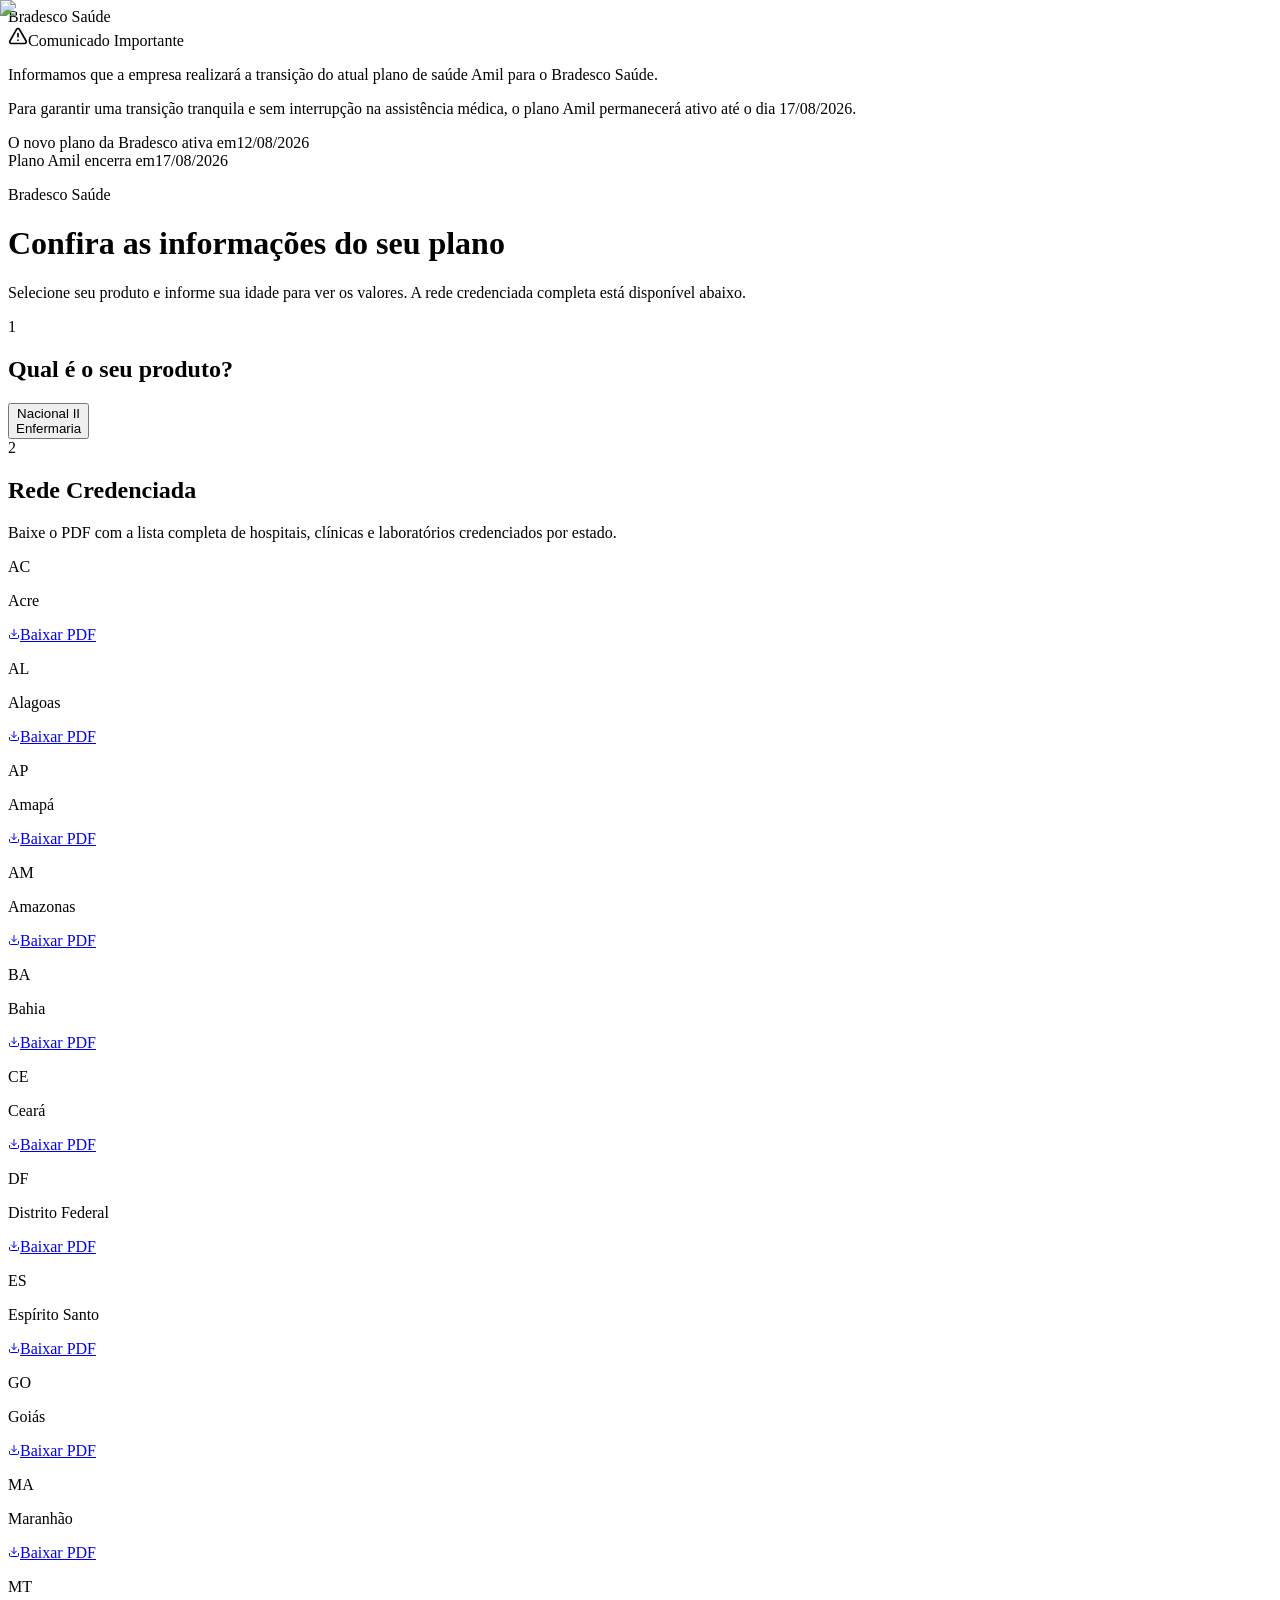
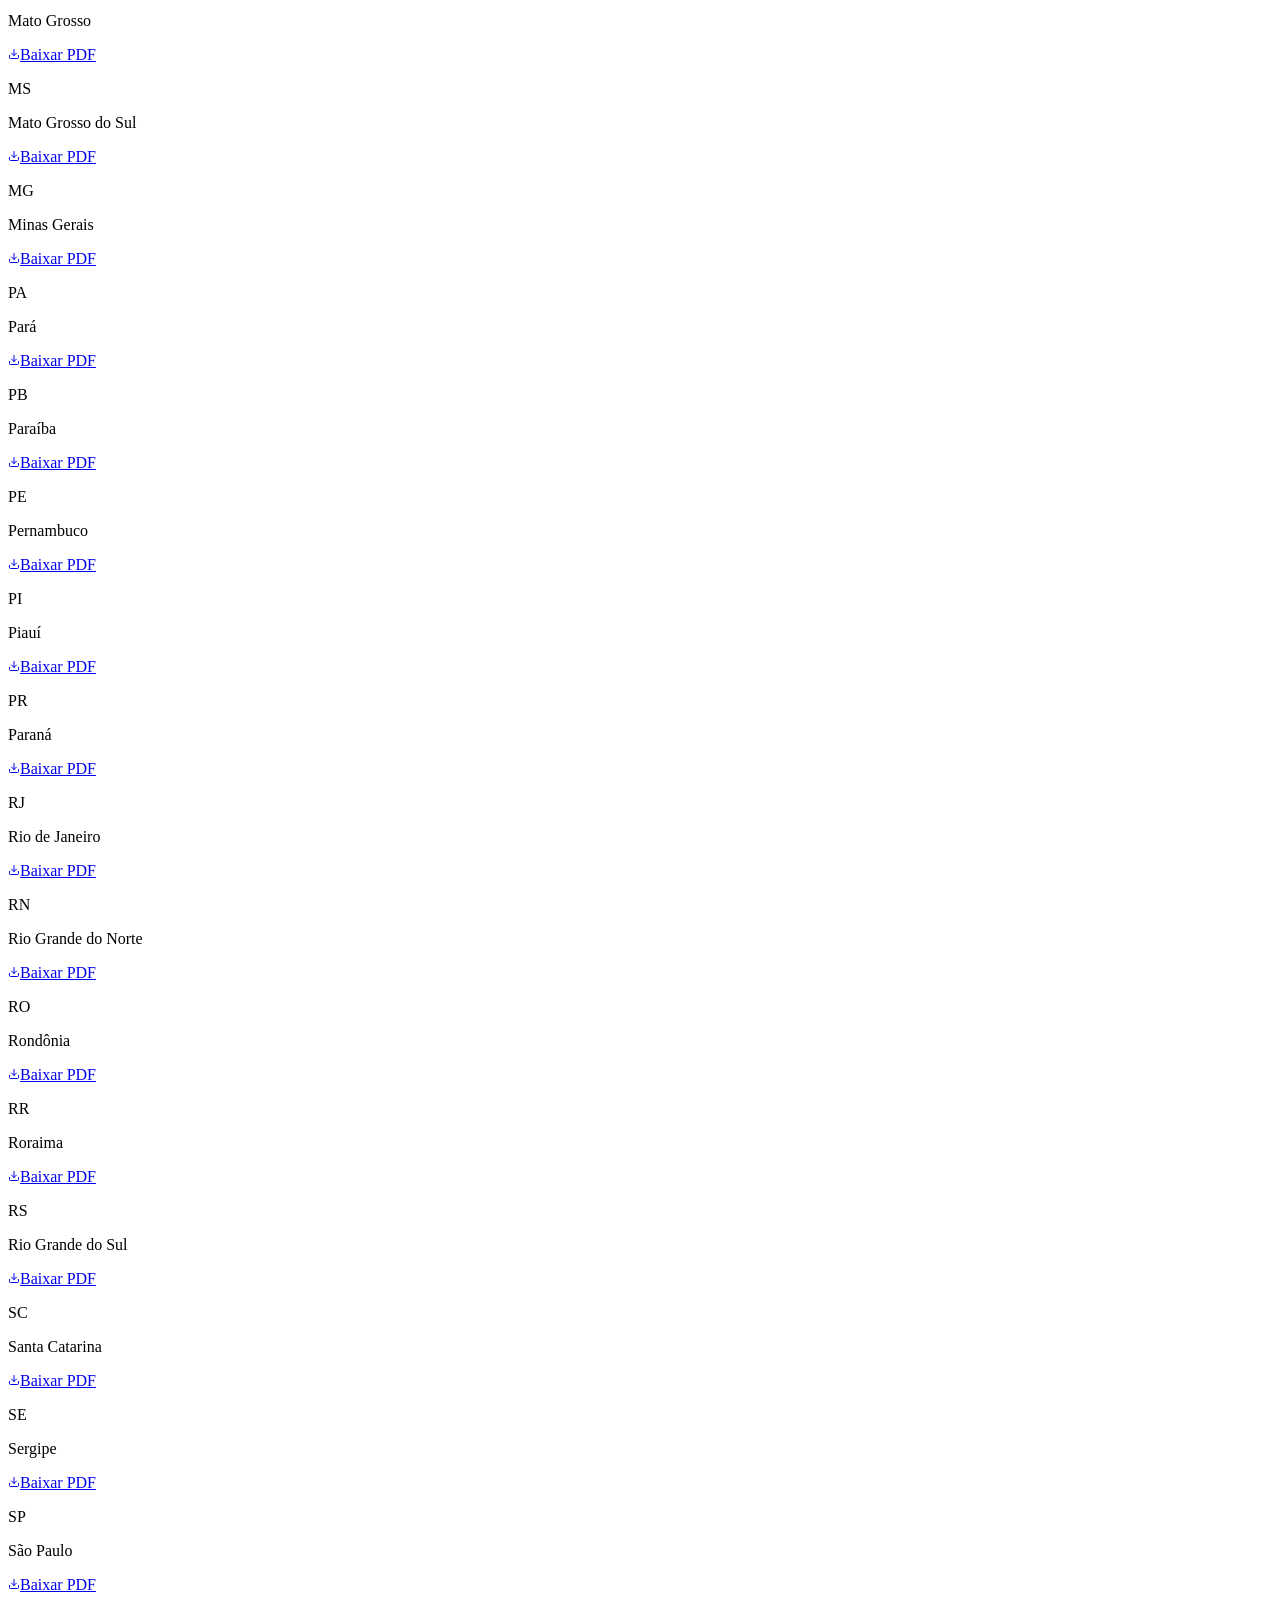
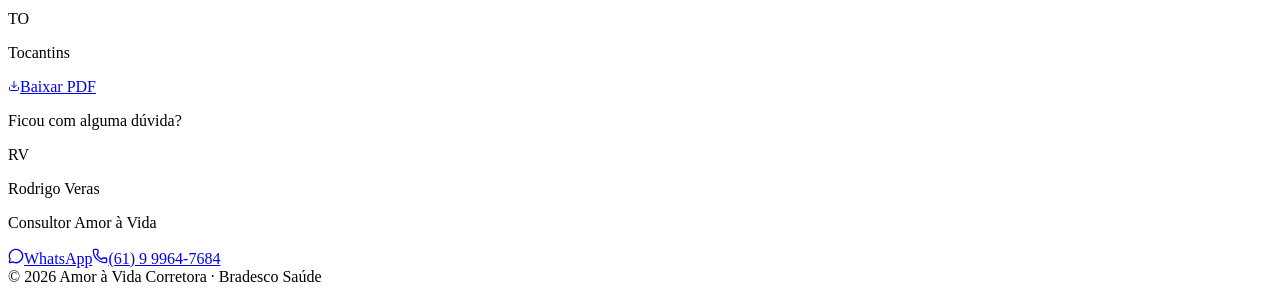
==== commit b11fd4d6: "deploy: 5a7743aa7102a69852784cd63b8f01107e6e66fd" ====
--- a/index.html
+++ b/index.html
@@ -1,4 +1,4 @@
-<!DOCTYPE html><html lang="pt-BR" class="geist_db8459eb-module__PZ6jEG__variable h-full"><head><meta charSet="utf-8"/><meta name="viewport" content="width=device-width, initial-scale=1"/><link rel="preload" href="/hyti-comunicado/_next/static/media/caa3a2e1cccd8315-s.p.0wgildi0cnwt9.woff2" as="font" crossorigin="" type="font/woff2"/><link rel="preload" as="image" href="/hyti-comunicado/logos/rodrigo.png"/><link rel="stylesheet" href="/hyti-comunicado/_next/static/chunks/0u_xerseyxrfq.css" data-precedence="next"/><link rel="preload" as="script" fetchPriority="low" href="/hyti-comunicado/_next/static/chunks/2nwqoerny79-z.js"/><script src="/hyti-comunicado/_next/static/chunks/31cbbeh9_szmw.js" async=""></script><script src="/hyti-comunicado/_next/static/chunks/3peubv2924kx4.js" async=""></script><script src="/hyti-comunicado/_next/static/chunks/turbopack-0y5erwd-6dtng.js" async=""></script><script src="/hyti-comunicado/_next/static/chunks/2w376set43pyg.js" async=""></script><script src="/hyti-comunicado/_next/static/chunks/14mumt5_n0xhi.js" async=""></script><script src="/hyti-comunicado/_next/static/chunks/1-vpqvz1a2c87.js" async=""></script><meta name="next-size-adjust" content=""/><title>Portal do Beneficiário — Bradesco Saúde</title><meta name="description" content="Portal de boas-vindas ao plano de saúde. Rede credenciada, coparticipação, reembolso e muito mais."/><link rel="icon" href="/hyti-comunicado/favicon.svg"/><script src="/hyti-comunicado/_next/static/chunks/0cz1d0mv5g_q7.js" noModule=""></script></head><body class="min-h-full flex flex-col bg-background text-foreground antialiased"><div hidden=""><!--$--><!--/$--></div><script>((a,b,c,d,e,f,g,h)=>{let i=document.documentElement,j=["light","dark"];function k(b){var c;(Array.isArray(a)?a:[a]).forEach(a=>{let c="class"===a,d=c&&f?e.map(a=>f[a]||a):e;c?(i.classList.remove(...d),i.classList.add(f&&f[b]?f[b]:b)):i.setAttribute(a,b)}),c=b,h&&j.includes(c)&&(i.style.colorScheme=c)}if(d)k(d);else try{let a=localStorage.getItem(b)||c,d=g&&"system"===a?window.matchMedia("(prefers-color-scheme: dark)").matches?"dark":"light":a;k(d)}catch(a){}})("class","theme","light",null,["light","dark"],null,true,true)</script><main class="min-h-screen bg-gray-50 dark:bg-gray-950"><header class="sticky top-0 z-50 bg-white/80 dark:bg-gray-950/80 backdrop-blur-xl border-b border-gray-100 dark:border-gray-800"><div class="max-w-7xl mx-auto px-4 sm:px-6 lg:px-8"><div class="flex items-center justify-between h-12"><span class="text-xs text-gray-500 dark:text-gray-400">Bradesco Saúde</span></div></div></header><div class="pb-20"><div class="px-4 sm:px-6 lg:px-8 max-w-4xl mx-auto pt-8"><div class="rounded-2xl border border-amber-300 dark:border-amber-700 bg-amber-50 dark:bg-amber-900/20 overflow-hidden"><div class="flex items-center gap-3 px-5 py-4 bg-amber-100 dark:bg-amber-900/40 border-b border-amber-200 dark:border-amber-700"><svg xmlns="http://www.w3.org/2000/svg" width="20" height="20" viewBox="0 0 24 24" fill="none" stroke="currentColor" stroke-width="2" stroke-linecap="round" stroke-linejoin="round" class="lucide lucide-triangle-alert text-amber-700 dark:text-amber-400 shrink-0" aria-hidden="true"><path d="m21.73 18-8-14a2 2 0 0 0-3.48 0l-8 14A2 2 0 0 0 4 21h16a2 2 0 0 0 1.73-3"></path><path d="M12 9v4"></path><path d="M12 17h.01"></path></svg><span class="font-bold text-amber-900 dark:text-amber-200 text-base">Comunicado Importante</span></div><div class="px-5 py-5 space-y-3"><p class="text-sm text-amber-900 dark:text-amber-100 leading-relaxed">Informamos que a empresa realizará a transição do atual plano de saúde Amil para o Bradesco Saúde.</p><p class="text-sm text-amber-900 dark:text-amber-100 leading-relaxed">Para garantir uma transição tranquila e sem interrupção na assistência médica, o plano Amil permanecerá ativo até o dia 17/08/2026.</p><div class="grid grid-cols-1 sm:grid-cols-2 gap-3 pt-2"><div class="rounded-xl px-4 py-3 flex items-center justify-between gap-2
+<!DOCTYPE html><html lang="pt-BR" class="geist_db8459eb-module__PZ6jEG__variable h-full"><head><meta charSet="utf-8"/><meta name="viewport" content="width=device-width, initial-scale=1"/><link rel="preload" href="/hyti-comunicado/_next/static/media/caa3a2e1cccd8315-s.p.0wgildi0cnwt9.woff2" as="font" crossorigin="" type="font/woff2"/><link rel="preload" as="image" href="/hyti-comunicado/logos/rodrigo.png"/><link rel="stylesheet" href="/hyti-comunicado/_next/static/chunks/3fz6wmbwlmug_.css" data-precedence="next"/><link rel="preload" as="script" fetchPriority="low" href="/hyti-comunicado/_next/static/chunks/2nwqoerny79-z.js"/><script src="/hyti-comunicado/_next/static/chunks/31cbbeh9_szmw.js" async=""></script><script src="/hyti-comunicado/_next/static/chunks/3peubv2924kx4.js" async=""></script><script src="/hyti-comunicado/_next/static/chunks/turbopack-0y5erwd-6dtng.js" async=""></script><script src="/hyti-comunicado/_next/static/chunks/2w376set43pyg.js" async=""></script><script src="/hyti-comunicado/_next/static/chunks/14mumt5_n0xhi.js" async=""></script><script src="/hyti-comunicado/_next/static/chunks/2p_ksu-547d6-.js" async=""></script><meta name="next-size-adjust" content=""/><title>Portal do Beneficiário — Bradesco Saúde</title><meta name="description" content="Portal de boas-vindas ao plano de saúde. Rede credenciada, coparticipação, reembolso e muito mais."/><link rel="icon" href="/hyti-comunicado/favicon.svg"/><script src="/hyti-comunicado/_next/static/chunks/0cz1d0mv5g_q7.js" noModule=""></script></head><body class="min-h-full flex flex-col bg-background text-foreground antialiased"><div hidden=""><!--$--><!--/$--></div><script>((a,b,c,d,e,f,g,h)=>{let i=document.documentElement,j=["light","dark"];function k(b){var c;(Array.isArray(a)?a:[a]).forEach(a=>{let c="class"===a,d=c&&f?e.map(a=>f[a]||a):e;c?(i.classList.remove(...d),i.classList.add(f&&f[b]?f[b]:b)):i.setAttribute(a,b)}),c=b,h&&j.includes(c)&&(i.style.colorScheme=c)}if(d)k(d);else try{let a=localStorage.getItem(b)||c,d=g&&"system"===a?window.matchMedia("(prefers-color-scheme: dark)").matches?"dark":"light":a;k(d)}catch(a){}})("class","theme","light",null,["light","dark"],null,true,true)</script><main class="min-h-screen bg-gray-50 dark:bg-gray-950"><header class="sticky top-0 z-50 bg-white/80 dark:bg-gray-950/80 backdrop-blur-xl border-b border-gray-100 dark:border-gray-800"><div class="max-w-7xl mx-auto px-4 sm:px-6 lg:px-8"><div class="flex items-center justify-between h-12"><span class="text-xs text-gray-500 dark:text-gray-400">Bradesco Saúde</span></div></div></header><div class="pb-20"><div class="px-4 sm:px-6 lg:px-8 max-w-4xl mx-auto pt-8"><div class="rounded-2xl border border-amber-300 dark:border-amber-700 bg-amber-50 dark:bg-amber-900/20 overflow-hidden"><div class="flex items-center gap-3 px-5 py-4 bg-amber-100 dark:bg-amber-900/40 border-b border-amber-200 dark:border-amber-700"><svg xmlns="http://www.w3.org/2000/svg" width="20" height="20" viewBox="0 0 24 24" fill="none" stroke="currentColor" stroke-width="2" stroke-linecap="round" stroke-linejoin="round" class="lucide lucide-triangle-alert text-amber-700 dark:text-amber-400 shrink-0" aria-hidden="true"><path d="m21.73 18-8-14a2 2 0 0 0-3.48 0l-8 14A2 2 0 0 0 4 21h16a2 2 0 0 0 1.73-3"></path><path d="M12 9v4"></path><path d="M12 17h.01"></path></svg><span class="font-bold text-amber-900 dark:text-amber-200 text-base">Comunicado Importante</span></div><div class="px-5 py-5 space-y-3"><p class="text-sm text-amber-900 dark:text-amber-100 leading-relaxed">Informamos que a empresa realizará a transição do atual plano de saúde Amil para o Bradesco Saúde.</p><p class="text-sm text-amber-900 dark:text-amber-100 leading-relaxed">Para garantir uma transição tranquila e sem interrupção na assistência médica, o plano Amil permanecerá ativo até o dia 17/08/2026.</p><div class="grid grid-cols-1 sm:grid-cols-2 gap-3 pt-2"><div class="rounded-xl px-4 py-3 flex items-center justify-between gap-2
                   bg-blue-100 dark:bg-blue-900/40 border border-blue-200 dark:border-blue-700"><span class="text-xs font-medium text-blue-800 dark:text-blue-200">O novo plano da Bradesco ativa em</span><span class="text-base font-bold text-blue-900 dark:text-blue-100">12/08/2026</span></div><div class="rounded-xl px-4 py-3 flex items-center justify-between gap-2
                   bg-red-50 dark:bg-red-900/30 border border-red-200 dark:border-red-700"><span class="text-xs font-medium text-red-800 dark:text-red-200">Plano Amil encerra em</span><span class="text-base font-bold text-red-900 dark:text-red-100">17/08/2026</span></div></div></div></div></div><div class="px-4 sm:px-6 lg:px-8 max-w-4xl mx-auto pt-6 pb-2"><div class="flex items-center justify-center gap-6 flex-wrap"><div class="bg-[#0d1b3e] rounded-lg px-4 py-2"><div class="relative h-8 w-24"><img alt="Logo Hyti" loading="lazy" decoding="async" data-nimg="fill" class="object-contain" style="position:absolute;height:100%;width:100%;left:0;top:0;right:0;bottom:0;color:transparent" src="/hyti-comunicado/logos/cliente-branca.png"/></div></div><div class="w-px h-8 bg-gray-200 dark:bg-gray-700"></div><div class="relative h-8 w-36 dark:hidden"><img alt="Amor à Vida Corretora" loading="lazy" decoding="async" data-nimg="fill" class="object-contain object-left" style="position:absolute;height:100%;width:100%;left:0;top:0;right:0;bottom:0;color:transparent" src="/hyti-comunicado/logos/amoravida.png"/></div><div class="relative h-8 w-36 hidden dark:block"><img alt="Amor à Vida Corretora" loading="lazy" decoding="async" data-nimg="fill" class="object-contain object-left" style="position:absolute;height:100%;width:100%;left:0;top:0;right:0;bottom:0;color:transparent" src="/hyti-comunicado/logos/amoravida-branca.png"/></div></div></div><div class="py-10 px-4 sm:px-6 lg:px-8 max-w-4xl mx-auto"><div class="text-center pt-6 pb-4"><p class="text-sm font-semibold text-blue-600 dark:text-blue-400 uppercase tracking-widest mb-2">Bradesco Saúde</p><h1 class="text-3xl sm:text-4xl font-bold text-gray-900 dark:text-white">Confira as informações do seu plano</h1><p class="mt-3 text-gray-500 dark:text-gray-400 max-w-xl mx-auto text-sm">Selecione seu produto e informe sua idade para ver os valores. A rede credenciada completa está disponível abaixo.</p></div></div><div class="border-t border-gray-200 dark:border-gray-800"><div class="py-10 px-4 sm:px-6 lg:px-8 max-w-4xl mx-auto"><div class="flex items-center gap-3"><div class="w-7 h-7 rounded-full bg-blue-600 flex items-center justify-center shrink-0"><span class="text-white text-xs font-bold">1</span></div><h2 class="text-xl font-bold text-gray-900 dark:text-white">Qual é o seu produto?</h2></div><div class="grid grid-cols-1 gap-4 mt-5 max-w-sm"><button class="relative rounded-2xl border-2 p-5 text-left transition-all duration-200 focus:outline-none
-                  border-gray-200 dark:border-gray-700 bg-white dark:bg-gray-900 hover:border-blue-400"><div class="font-bold text-lg text-gray-900 dark:text-white">Nacional II</div><div class="text-sm text-gray-500 dark:text-gray-400 mt-0.5">Enfermaria</div></button></div></div></div><div class="border-t border-gray-200 dark:border-gray-800"><div class="py-10 px-4 sm:px-6 lg:px-8 max-w-4xl mx-auto"><div class="flex items-center gap-3"><div class="w-7 h-7 rounded-full bg-blue-600 flex items-center justify-center shrink-0"><span class="text-white text-xs font-bold">2</span></div><h2 class="text-xl font-bold text-gray-900 dark:text-white">Rede Credenciada</h2></div><div class="relative mt-5 mb-6"><svg xmlns="http://www.w3.org/2000/svg" width="15" height="15" viewBox="0 0 24 24" fill="none" stroke="currentColor" stroke-width="2" stroke-linecap="round" stroke-linejoin="round" class="lucide lucide-search absolute left-3 top-1/2 -translate-y-1/2 text-gray-400" aria-hidden="true"><path d="m21 21-4.34-4.34"></path><circle cx="11" cy="11" r="8"></circle></svg><input type="text" placeholder="Buscar por nome ou cidade…" class="pl-9 pr-4 py-2.5 text-sm rounded-xl border border-gray-200 dark:border-gray-700 bg-white dark:bg-gray-900 text-gray-800 dark:text-gray-200 focus:outline-none focus:ring-2 focus:ring-blue-500 w-full sm:w-80" value=""/></div><div class="flex flex-wrap gap-2 mb-6"><span class="inline-flex items-center gap-1 px-2.5 py-1 rounded-lg text-xs font-semibold bg-blue-100 text-blue-800 dark:bg-blue-900/50 dark:text-blue-300"><span class="font-bold">H</span><span class="opacity-70">= <!-- -->Hospital</span></span><span class="inline-flex items-center gap-1 px-2.5 py-1 rounded-lg text-xs font-semibold bg-red-100 text-red-800 dark:bg-red-900/50 dark:text-red-300"><span class="font-bold">P.S</span><span class="opacity-70">= <!-- -->Pronto-Socorro</span></span><span class="inline-flex items-center gap-1 px-2.5 py-1 rounded-lg text-xs font-semibold bg-pink-100 text-pink-800 dark:bg-pink-900/50 dark:text-pink-300"><span class="font-bold">M</span><span class="opacity-70">= <!-- -->Maternidade</span></span><span class="inline-flex items-center gap-1 px-2.5 py-1 rounded-lg text-xs font-semibold bg-green-100 text-green-800 dark:bg-green-900/50 dark:text-green-300"><span class="font-bold">A</span><span class="opacity-70">= <!-- -->Ambulatório</span></span><span class="inline-flex items-center gap-1 px-2.5 py-1 rounded-lg text-xs font-semibold bg-purple-100 text-purple-800 dark:bg-purple-900/50 dark:text-purple-300"><span class="font-bold">HDIA</span><span class="opacity-70">= <!-- -->Hospital Dia</span></span></div><div class="space-y-8"><div><div class="flex items-center justify-between mb-3 gap-3 flex-wrap"><div><span class="font-bold text-gray-900 dark:text-white text-base">DF</span><span class="ml-2 text-xs text-gray-400">26<!-- --> estabelecimentos</span></div><a href="/hyti-comunicado/documentos/BRADESCO - DF - REDE CREDENCIADA.pdf" download="" class="inline-flex items-center gap-2 px-4 py-2 rounded-xl bg-blue-600 hover:bg-blue-700 text-white text-xs font-semibold transition-colors shadow-sm"><svg xmlns="http://www.w3.org/2000/svg" width="13" height="13" viewBox="0 0 24 24" fill="none" stroke="currentColor" stroke-width="2" stroke-linecap="round" stroke-linejoin="round" class="lucide lucide-download" aria-hidden="true"><path d="M12 15V3"></path><path d="M21 15v4a2 2 0 0 1-2 2H5a2 2 0 0 1-2-2v-4"></path><path d="m7 10 5 5 5-5"></path></svg>Baixar PDF — <!-- -->DF</a></div><div class="grid gap-2 max-h-[400px] overflow-y-auto pr-1"><div class="flex items-start gap-3 px-4 py-3 rounded-xl bg-white dark:bg-gray-900 border border-gray-100 dark:border-gray-800"><svg xmlns="http://www.w3.org/2000/svg" width="16" height="16" viewBox="0 0 24 24" fill="none" stroke="currentColor" stroke-width="2" stroke-linecap="round" stroke-linejoin="round" class="lucide lucide-building2 lucide-building-2 text-blue-500 shrink-0 mt-0.5" aria-hidden="true"><path d="M10 12h4"></path><path d="M10 8h4"></path><path d="M14 21v-3a2 2 0 0 0-4 0v3"></path><path d="M6 10H4a2 2 0 0 0-2 2v7a2 2 0 0 0 2 2h16a2 2 0 0 0 2-2V9a2 2 0 0 0-2-2h-2"></path><path d="M6 21V5a2 2 0 0 1 2-2h8a2 2 0 0 1 2 2v16"></path></svg><div class="min-w-0 flex-1"><div class="font-medium text-sm text-gray-900 dark:text-white">Clinica Recanto</div><div class="flex items-center gap-1 mt-0.5 text-xs text-gray-400"><svg xmlns="http://www.w3.org/2000/svg" width="11" height="11" viewBox="0 0 24 24" fill="none" stroke="currentColor" stroke-width="2" stroke-linecap="round" stroke-linejoin="round" class="lucide lucide-map-pin" aria-hidden="true"><path d="M20 10c0 4.993-5.539 10.193-7.399 11.799a1 1 0 0 1-1.202 0C9.539 20.193 4 14.993 4 10a8 8 0 0 1 16 0"></path><circle cx="12" cy="10" r="3"></circle></svg>Brasília</div><div class="flex flex-wrap gap-1.5 mt-2"><span title="Hospital" class="px-2 py-0.5 rounded-md text-xs font-semibold bg-blue-100 text-blue-800 dark:bg-blue-900/50 dark:text-blue-300">H</span></div></div></div><div class="flex items-start gap-3 px-4 py-3 rounded-xl bg-white dark:bg-gray-900 border border-gray-100 dark:border-gray-800"><svg xmlns="http://www.w3.org/2000/svg" width="16" height="16" viewBox="0 0 24 24" fill="none" stroke="currentColor" stroke-width="2" stroke-linecap="round" stroke-linejoin="round" class="lucide lucide-building2 lucide-building-2 text-blue-500 shrink-0 mt-0.5" aria-hidden="true"><path d="M10 12h4"></path><path d="M10 8h4"></path><path d="M14 21v-3a2 2 0 0 0-4 0v3"></path><path d="M6 10H4a2 2 0 0 0-2 2v7a2 2 0 0 0 2 2h16a2 2 0 0 0 2-2V9a2 2 0 0 0-2-2h-2"></path><path d="M6 21V5a2 2 0 0 1 2-2h8a2 2 0 0 1 2 2v16"></path></svg><div class="min-w-0 flex-1"><div class="font-medium text-sm text-gray-900 dark:text-white">Hospital Santa Helena</div><div class="flex items-center gap-1 mt-0.5 text-xs text-gray-400"><svg xmlns="http://www.w3.org/2000/svg" width="11" height="11" viewBox="0 0 24 24" fill="none" stroke="currentColor" stroke-width="2" stroke-linecap="round" stroke-linejoin="round" class="lucide lucide-map-pin" aria-hidden="true"><path d="M20 10c0 4.993-5.539 10.193-7.399 11.799a1 1 0 0 1-1.202 0C9.539 20.193 4 14.993 4 10a8 8 0 0 1 16 0"></path><circle cx="12" cy="10" r="3"></circle></svg>Brasília</div><div class="flex flex-wrap gap-1.5 mt-2"><span title="Hospital" class="px-2 py-0.5 rounded-md text-xs font-semibold bg-blue-100 text-blue-800 dark:bg-blue-900/50 dark:text-blue-300">H</span><span title="Pronto-Socorro" class="px-2 py-0.5 rounded-md text-xs font-semibold bg-red-100 text-red-800 dark:bg-red-900/50 dark:text-red-300">P.S</span><span title="Maternidade" class="px-2 py-0.5 rounded-md text-xs font-semibold bg-pink-100 text-pink-800 dark:bg-pink-900/50 dark:text-pink-300">M</span><span title="Ambulatório" class="px-2 py-0.5 rounded-md text-xs font-semibold bg-green-100 text-green-800 dark:bg-green-900/50 dark:text-green-300">A</span></div></div></div><div class="flex items-start gap-3 px-4 py-3 rounded-xl bg-white dark:bg-gray-900 border border-gray-100 dark:border-gray-800"><svg xmlns="http://www.w3.org/2000/svg" width="16" height="16" viewBox="0 0 24 24" fill="none" stroke="currentColor" stroke-width="2" stroke-linecap="round" stroke-linejoin="round" class="lucide lucide-building2 lucide-building-2 text-blue-500 shrink-0 mt-0.5" aria-hidden="true"><path d="M10 12h4"></path><path d="M10 8h4"></path><path d="M14 21v-3a2 2 0 0 0-4 0v3"></path><path d="M6 10H4a2 2 0 0 0-2 2v7a2 2 0 0 0 2 2h16a2 2 0 0 0 2-2V9a2 2 0 0 0-2-2h-2"></path><path d="M6 21V5a2 2 0 0 1 2-2h8a2 2 0 0 1 2 2v16"></path></svg><div class="min-w-0 flex-1"><div class="font-medium text-sm text-gray-900 dark:text-white">Df Star</div><div class="flex items-center gap-1 mt-0.5 text-xs text-gray-400"><svg xmlns="http://www.w3.org/2000/svg" width="11" height="11" viewBox="0 0 24 24" fill="none" stroke="currentColor" stroke-width="2" stroke-linecap="round" stroke-linejoin="round" class="lucide lucide-map-pin" aria-hidden="true"><path d="M20 10c0 4.993-5.539 10.193-7.399 11.799a1 1 0 0 1-1.202 0C9.539 20.193 4 14.993 4 10a8 8 0 0 1 16 0"></path><circle cx="12" cy="10" r="3"></circle></svg>Brasília</div><div class="flex flex-wrap gap-1.5 mt-2"><span title="Hospital" class="px-2 py-0.5 rounded-md text-xs font-semibold bg-blue-100 text-blue-800 dark:bg-blue-900/50 dark:text-blue-300">H</span><span title="Pronto-Socorro" class="px-2 py-0.5 rounded-md text-xs font-semibold bg-red-100 text-red-800 dark:bg-red-900/50 dark:text-red-300">P.S</span><span title="Ambulatório" class="px-2 py-0.5 rounded-md text-xs font-semibold bg-green-100 text-green-800 dark:bg-green-900/50 dark:text-green-300">A</span></div></div></div><div class="flex items-start gap-3 px-4 py-3 rounded-xl bg-white dark:bg-gray-900 border border-gray-100 dark:border-gray-800"><svg xmlns="http://www.w3.org/2000/svg" width="16" height="16" viewBox="0 0 24 24" fill="none" stroke="currentColor" stroke-width="2" stroke-linecap="round" stroke-linejoin="round" class="lucide lucide-building2 lucide-building-2 text-blue-500 shrink-0 mt-0.5" aria-hidden="true"><path d="M10 12h4"></path><path d="M10 8h4"></path><path d="M14 21v-3a2 2 0 0 0-4 0v3"></path><path d="M6 10H4a2 2 0 0 0-2 2v7a2 2 0 0 0 2 2h16a2 2 0 0 0 2-2V9a2 2 0 0 0-2-2h-2"></path><path d="M6 21V5a2 2 0 0 1 2-2h8a2 2 0 0 1 2 2v16"></path></svg><div class="min-w-0 flex-1"><div class="font-medium text-sm text-gray-900 dark:text-white">Hospital Santa Lucia Taguatinga</div><div class="flex items-center gap-1 mt-0.5 text-xs text-gray-400"><svg xmlns="http://www.w3.org/2000/svg" width="11" height="11" viewBox="0 0 24 24" fill="none" stroke="currentColor" stroke-width="2" stroke-linecap="round" stroke-linejoin="round" class="lucide lucide-map-pin" aria-hidden="true"><path d="M20 10c0 4.993-5.539 10.193-7.399 11.799a1 1 0 0 1-1.202 0C9.539 20.193 4 14.993 4 10a8 8 0 0 1 16 0"></path><circle cx="12" cy="10" r="3"></circle></svg>Brasília</div><div class="flex flex-wrap gap-1.5 mt-2"><span title="Hospital" class="px-2 py-0.5 rounded-md text-xs font-semibold bg-blue-100 text-blue-800 dark:bg-blue-900/50 dark:text-blue-300">H</span><span title="Ambulatório" class="px-2 py-0.5 rounded-md text-xs font-semibold bg-green-100 text-green-800 dark:bg-green-900/50 dark:text-green-300">A</span></div></div></div><div class="flex items-start gap-3 px-4 py-3 rounded-xl bg-white dark:bg-gray-900 border border-gray-100 dark:border-gray-800"><svg xmlns="http://www.w3.org/2000/svg" width="16" height="16" viewBox="0 0 24 24" fill="none" stroke="currentColor" stroke-width="2" stroke-linecap="round" stroke-linejoin="round" class="lucide lucide-building2 lucide-building-2 text-blue-500 shrink-0 mt-0.5" aria-hidden="true"><path d="M10 12h4"></path><path d="M10 8h4"></path><path d="M14 21v-3a2 2 0 0 0-4 0v3"></path><path d="M6 10H4a2 2 0 0 0-2 2v7a2 2 0 0 0 2 2h16a2 2 0 0 0 2-2V9a2 2 0 0 0-2-2h-2"></path><path d="M6 21V5a2 2 0 0 1 2-2h8a2 2 0 0 1 2 2v16"></path></svg><div class="min-w-0 flex-1"><div class="font-medium text-sm text-gray-900 dark:text-white">Prontonorte</div><div class="flex items-center gap-1 mt-0.5 text-xs text-gray-400"><svg xmlns="http://www.w3.org/2000/svg" width="11" height="11" viewBox="0 0 24 24" fill="none" stroke="currentColor" stroke-width="2" stroke-linecap="round" stroke-linejoin="round" class="lucide lucide-map-pin" aria-hidden="true"><path d="M20 10c0 4.993-5.539 10.193-7.399 11.799a1 1 0 0 1-1.202 0C9.539 20.193 4 14.993 4 10a8 8 0 0 1 16 0"></path><circle cx="12" cy="10" r="3"></circle></svg>Brasília</div><div class="flex flex-wrap gap-1.5 mt-2"><span title="Hospital" class="px-2 py-0.5 rounded-md text-xs font-semibold bg-blue-100 text-blue-800 dark:bg-blue-900/50 dark:text-blue-300">H</span><span title="Pronto-Socorro" class="px-2 py-0.5 rounded-md text-xs font-semibold bg-red-100 text-red-800 dark:bg-red-900/50 dark:text-red-300">P.S</span><span title="Maternidade" class="px-2 py-0.5 rounded-md text-xs font-semibold bg-pink-100 text-pink-800 dark:bg-pink-900/50 dark:text-pink-300">M</span><span title="Ambulatório" class="px-2 py-0.5 rounded-md text-xs font-semibold bg-green-100 text-green-800 dark:bg-green-900/50 dark:text-green-300">A</span></div></div></div><div class="flex items-start gap-3 px-4 py-3 rounded-xl bg-white dark:bg-gray-900 border border-gray-100 dark:border-gray-800"><svg xmlns="http://www.w3.org/2000/svg" width="16" height="16" viewBox="0 0 24 24" fill="none" stroke="currentColor" stroke-width="2" stroke-linecap="round" stroke-linejoin="round" class="lucide lucide-building2 lucide-building-2 text-blue-500 shrink-0 mt-0.5" aria-hidden="true"><path d="M10 12h4"></path><path d="M10 8h4"></path><path d="M14 21v-3a2 2 0 0 0-4 0v3"></path><path d="M6 10H4a2 2 0 0 0-2 2v7a2 2 0 0 0 2 2h16a2 2 0 0 0 2-2V9a2 2 0 0 0-2-2h-2"></path><path d="M6 21V5a2 2 0 0 1 2-2h8a2 2 0 0 1 2 2v16"></path></svg><div class="min-w-0 flex-1"><div class="font-medium text-sm text-gray-900 dark:text-white">Cau Hosp Urologico Brasilia</div><div class="flex items-center gap-1 mt-0.5 text-xs text-gray-400"><svg xmlns="http://www.w3.org/2000/svg" width="11" height="11" viewBox="0 0 24 24" fill="none" stroke="currentColor" stroke-width="2" stroke-linecap="round" stroke-linejoin="round" class="lucide lucide-map-pin" aria-hidden="true"><path d="M20 10c0 4.993-5.539 10.193-7.399 11.799a1 1 0 0 1-1.202 0C9.539 20.193 4 14.993 4 10a8 8 0 0 1 16 0"></path><circle cx="12" cy="10" r="3"></circle></svg>Brasília</div><div class="flex flex-wrap gap-1.5 mt-2"><span title="Hospital" class="px-2 py-0.5 rounded-md text-xs font-semibold bg-blue-100 text-blue-800 dark:bg-blue-900/50 dark:text-blue-300">H</span><span title="Ambulatório" class="px-2 py-0.5 rounded-md text-xs font-semibold bg-green-100 text-green-800 dark:bg-green-900/50 dark:text-green-300">A</span></div></div></div><div class="flex items-start gap-3 px-4 py-3 rounded-xl bg-white dark:bg-gray-900 border border-gray-100 dark:border-gray-800"><svg xmlns="http://www.w3.org/2000/svg" width="16" height="16" viewBox="0 0 24 24" fill="none" stroke="currentColor" stroke-width="2" stroke-linecap="round" stroke-linejoin="round" class="lucide lucide-building2 lucide-building-2 text-blue-500 shrink-0 mt-0.5" aria-hidden="true"><path d="M10 12h4"></path><path d="M10 8h4"></path><path d="M14 21v-3a2 2 0 0 0-4 0v3"></path><path d="M6 10H4a2 2 0 0 0-2 2v7a2 2 0 0 0 2 2h16a2 2 0 0 0 2-2V9a2 2 0 0 0-2-2h-2"></path><path d="M6 21V5a2 2 0 0 1 2-2h8a2 2 0 0 1 2 2v16"></path></svg><div class="min-w-0 flex-1"><div class="font-medium text-sm text-gray-900 dark:text-white">Hodf - Hospital de Olhos do Distrito Federal</div><div class="flex items-center gap-1 mt-0.5 text-xs text-gray-400"><svg xmlns="http://www.w3.org/2000/svg" width="11" height="11" viewBox="0 0 24 24" fill="none" stroke="currentColor" stroke-width="2" stroke-linecap="round" stroke-linejoin="round" class="lucide lucide-map-pin" aria-hidden="true"><path d="M20 10c0 4.993-5.539 10.193-7.399 11.799a1 1 0 0 1-1.202 0C9.539 20.193 4 14.993 4 10a8 8 0 0 1 16 0"></path><circle cx="12" cy="10" r="3"></circle></svg>Brasília</div><div class="flex flex-wrap gap-1.5 mt-2"><span title="Hospital Dia" class="px-2 py-0.5 rounded-md text-xs font-semibold bg-purple-100 text-purple-800 dark:bg-purple-900/50 dark:text-purple-300">HDIA</span></div></div></div><div class="flex items-start gap-3 px-4 py-3 rounded-xl bg-white dark:bg-gray-900 border border-gray-100 dark:border-gray-800"><svg xmlns="http://www.w3.org/2000/svg" width="16" height="16" viewBox="0 0 24 24" fill="none" stroke="currentColor" stroke-width="2" stroke-linecap="round" stroke-linejoin="round" class="lucide lucide-building2 lucide-building-2 text-blue-500 shrink-0 mt-0.5" aria-hidden="true"><path d="M10 12h4"></path><path d="M10 8h4"></path><path d="M14 21v-3a2 2 0 0 0-4 0v3"></path><path d="M6 10H4a2 2 0 0 0-2 2v7a2 2 0 0 0 2 2h16a2 2 0 0 0 2-2V9a2 2 0 0 0-2-2h-2"></path><path d="M6 21V5a2 2 0 0 1 2-2h8a2 2 0 0 1 2 2v16"></path></svg><div class="min-w-0 flex-1"><div class="font-medium text-sm text-gray-900 dark:text-white">Home Hospital</div><div class="flex items-center gap-1 mt-0.5 text-xs text-gray-400"><svg xmlns="http://www.w3.org/2000/svg" width="11" height="11" viewBox="0 0 24 24" fill="none" stroke="currentColor" stroke-width="2" stroke-linecap="round" stroke-linejoin="round" class="lucide lucide-map-pin" aria-hidden="true"><path d="M20 10c0 4.993-5.539 10.193-7.399 11.799a1 1 0 0 1-1.202 0C9.539 20.193 4 14.993 4 10a8 8 0 0 1 16 0"></path><circle cx="12" cy="10" r="3"></circle></svg>Brasília</div><div class="flex flex-wrap gap-1.5 mt-2"><span title="Hospital" class="px-2 py-0.5 rounded-md text-xs font-semibold bg-blue-100 text-blue-800 dark:bg-blue-900/50 dark:text-blue-300">H</span><span title="Pronto-Socorro" class="px-2 py-0.5 rounded-md text-xs font-semibold bg-red-100 text-red-800 dark:bg-red-900/50 dark:text-red-300">P.S</span><span title="Ambulatório" class="px-2 py-0.5 rounded-md text-xs font-semibold bg-green-100 text-green-800 dark:bg-green-900/50 dark:text-green-300">A</span></div></div></div><div class="flex items-start gap-3 px-4 py-3 rounded-xl bg-white dark:bg-gray-900 border border-gray-100 dark:border-gray-800"><svg xmlns="http://www.w3.org/2000/svg" width="16" height="16" viewBox="0 0 24 24" fill="none" stroke="currentColor" stroke-width="2" stroke-linecap="round" stroke-linejoin="round" class="lucide lucide-building2 lucide-building-2 text-blue-500 shrink-0 mt-0.5" aria-hidden="true"><path d="M10 12h4"></path><path d="M10 8h4"></path><path d="M14 21v-3a2 2 0 0 0-4 0v3"></path><path d="M6 10H4a2 2 0 0 0-2 2v7a2 2 0 0 0 2 2h16a2 2 0 0 0 2-2V9a2 2 0 0 0-2-2h-2"></path><path d="M6 21V5a2 2 0 0 1 2-2h8a2 2 0 0 1 2 2v16"></path></svg><div class="min-w-0 flex-1"><div class="font-medium text-sm text-gray-900 dark:text-white">Hospital Alvorada Brasilia</div><div class="flex items-center gap-1 mt-0.5 text-xs text-gray-400"><svg xmlns="http://www.w3.org/2000/svg" width="11" height="11" viewBox="0 0 24 24" fill="none" stroke="currentColor" stroke-width="2" stroke-linecap="round" stroke-linejoin="round" class="lucide lucide-map-pin" aria-hidden="true"><path d="M20 10c0 4.993-5.539 10.193-7.399 11.799a1 1 0 0 1-1.202 0C9.539 20.193 4 14.993 4 10a8 8 0 0 1 16 0"></path><circle cx="12" cy="10" r="3"></circle></svg>Brasília</div><div class="flex flex-wrap gap-1.5 mt-2"><span title="Hospital" class="px-2 py-0.5 rounded-md text-xs font-semibold bg-blue-100 text-blue-800 dark:bg-blue-900/50 dark:text-blue-300">H</span><span title="Ambulatório" class="px-2 py-0.5 rounded-md text-xs font-semibold bg-green-100 text-green-800 dark:bg-green-900/50 dark:text-green-300">A</span></div></div></div><div class="flex items-start gap-3 px-4 py-3 rounded-xl bg-white dark:bg-gray-900 border border-gray-100 dark:border-gray-800"><svg xmlns="http://www.w3.org/2000/svg" width="16" height="16" viewBox="0 0 24 24" fill="none" stroke="currentColor" stroke-width="2" stroke-linecap="round" stroke-linejoin="round" class="lucide lucide-building2 lucide-building-2 text-blue-500 shrink-0 mt-0.5" aria-hidden="true"><path d="M10 12h4"></path><path d="M10 8h4"></path><path d="M14 21v-3a2 2 0 0 0-4 0v3"></path><path d="M6 10H4a2 2 0 0 0-2 2v7a2 2 0 0 0 2 2h16a2 2 0 0 0 2-2V9a2 2 0 0 0-2-2h-2"></path><path d="M6 21V5a2 2 0 0 1 2-2h8a2 2 0 0 1 2 2v16"></path></svg><div class="min-w-0 flex-1"><div class="font-medium text-sm text-gray-900 dark:text-white">Hospital do Coracao do Brasil</div><div class="flex items-center gap-1 mt-0.5 text-xs text-gray-400"><svg xmlns="http://www.w3.org/2000/svg" width="11" height="11" viewBox="0 0 24 24" fill="none" stroke="currentColor" stroke-width="2" stroke-linecap="round" stroke-linejoin="round" class="lucide lucide-map-pin" aria-hidden="true"><path d="M20 10c0 4.993-5.539 10.193-7.399 11.799a1 1 0 0 1-1.202 0C9.539 20.193 4 14.993 4 10a8 8 0 0 1 16 0"></path><circle cx="12" cy="10" r="3"></circle></svg>Brasília</div><div class="flex flex-wrap gap-1.5 mt-2"><span title="Hospital" class="px-2 py-0.5 rounded-md text-xs font-semibold bg-blue-100 text-blue-800 dark:bg-blue-900/50 dark:text-blue-300">H</span><span title="Ambulatório" class="px-2 py-0.5 rounded-md text-xs font-semibold bg-green-100 text-green-800 dark:bg-green-900/50 dark:text-green-300">A</span></div></div></div><div class="flex items-start gap-3 px-4 py-3 rounded-xl bg-white dark:bg-gray-900 border border-gray-100 dark:border-gray-800"><svg xmlns="http://www.w3.org/2000/svg" width="16" height="16" viewBox="0 0 24 24" fill="none" stroke="currentColor" stroke-width="2" stroke-linecap="round" stroke-linejoin="round" class="lucide lucide-building2 lucide-building-2 text-blue-500 shrink-0 mt-0.5" aria-hidden="true"><path d="M10 12h4"></path><path d="M10 8h4"></path><path d="M14 21v-3a2 2 0 0 0-4 0v3"></path><path d="M6 10H4a2 2 0 0 0-2 2v7a2 2 0 0 0 2 2h16a2 2 0 0 0 2-2V9a2 2 0 0 0-2-2h-2"></path><path d="M6 21V5a2 2 0 0 1 2-2h8a2 2 0 0 1 2 2v16"></path></svg><div class="min-w-0 flex-1"><div class="font-medium text-sm text-gray-900 dark:text-white">Hospital Santa Luzia</div><div class="flex items-center gap-1 mt-0.5 text-xs text-gray-400"><svg xmlns="http://www.w3.org/2000/svg" width="11" height="11" viewBox="0 0 24 24" fill="none" stroke="currentColor" stroke-width="2" stroke-linecap="round" stroke-linejoin="round" class="lucide lucide-map-pin" aria-hidden="true"><path d="M20 10c0 4.993-5.539 10.193-7.399 11.799a1 1 0 0 1-1.202 0C9.539 20.193 4 14.993 4 10a8 8 0 0 1 16 0"></path><circle cx="12" cy="10" r="3"></circle></svg>Brasília</div><div class="flex flex-wrap gap-1.5 mt-2"><span title="Hospital" class="px-2 py-0.5 rounded-md text-xs font-semibold bg-blue-100 text-blue-800 dark:bg-blue-900/50 dark:text-blue-300">H</span><span title="Pronto-Socorro" class="px-2 py-0.5 rounded-md text-xs font-semibold bg-red-100 text-red-800 dark:bg-red-900/50 dark:text-red-300">P.S</span><span title="Maternidade" class="px-2 py-0.5 rounded-md text-xs font-semibold bg-pink-100 text-pink-800 dark:bg-pink-900/50 dark:text-pink-300">M</span><span title="Ambulatório" class="px-2 py-0.5 rounded-md text-xs font-semibold bg-green-100 text-green-800 dark:bg-green-900/50 dark:text-green-300">A</span></div></div></div><div class="flex items-start gap-3 px-4 py-3 rounded-xl bg-white dark:bg-gray-900 border border-gray-100 dark:border-gray-800"><svg xmlns="http://www.w3.org/2000/svg" width="16" height="16" viewBox="0 0 24 24" fill="none" stroke="currentColor" stroke-width="2" stroke-linecap="round" stroke-linejoin="round" class="lucide lucide-building2 lucide-building-2 text-blue-500 shrink-0 mt-0.5" aria-hidden="true"><path d="M10 12h4"></path><path d="M10 8h4"></path><path d="M14 21v-3a2 2 0 0 0-4 0v3"></path><path d="M6 10H4a2 2 0 0 0-2 2v7a2 2 0 0 0 2 2h16a2 2 0 0 0 2-2V9a2 2 0 0 0-2-2h-2"></path><path d="M6 21V5a2 2 0 0 1 2-2h8a2 2 0 0 1 2 2v16"></path></svg><div class="min-w-0 flex-1"><div class="font-medium text-sm text-gray-900 dark:text-white">Hospital Sirio Libanes - Brasilia Unidade Iv</div><div class="flex items-center gap-1 mt-0.5 text-xs text-gray-400"><svg xmlns="http://www.w3.org/2000/svg" width="11" height="11" viewBox="0 0 24 24" fill="none" stroke="currentColor" stroke-width="2" stroke-linecap="round" stroke-linejoin="round" class="lucide lucide-map-pin" aria-hidden="true"><path d="M20 10c0 4.993-5.539 10.193-7.399 11.799a1 1 0 0 1-1.202 0C9.539 20.193 4 14.993 4 10a8 8 0 0 1 16 0"></path><circle cx="12" cy="10" r="3"></circle></svg>Brasília</div><div class="flex flex-wrap gap-1.5 mt-2"><span title="Hospital" class="px-2 py-0.5 rounded-md text-xs font-semibold bg-blue-100 text-blue-800 dark:bg-blue-900/50 dark:text-blue-300">H</span><span title="Pronto-Socorro" class="px-2 py-0.5 rounded-md text-xs font-semibold bg-red-100 text-red-800 dark:bg-red-900/50 dark:text-red-300">P.S</span><span title="Hospital Dia" class="px-2 py-0.5 rounded-md text-xs font-semibold bg-purple-100 text-purple-800 dark:bg-purple-900/50 dark:text-purple-300">HDIA</span></div></div></div><div class="flex items-start gap-3 px-4 py-3 rounded-xl bg-white dark:bg-gray-900 border border-gray-100 dark:border-gray-800"><svg xmlns="http://www.w3.org/2000/svg" width="16" height="16" viewBox="0 0 24 24" fill="none" stroke="currentColor" stroke-width="2" stroke-linecap="round" stroke-linejoin="round" class="lucide lucide-building2 lucide-building-2 text-blue-500 shrink-0 mt-0.5" aria-hidden="true"><path d="M10 12h4"></path><path d="M10 8h4"></path><path d="M14 21v-3a2 2 0 0 0-4 0v3"></path><path d="M6 10H4a2 2 0 0 0-2 2v7a2 2 0 0 0 2 2h16a2 2 0 0 0 2-2V9a2 2 0 0 0-2-2h-2"></path><path d="M6 21V5a2 2 0 0 1 2-2h8a2 2 0 0 1 2 2v16"></path></svg><div class="min-w-0 flex-1"><div class="font-medium text-sm text-gray-900 dark:text-white">Santa Lucia</div><div class="flex items-center gap-1 mt-0.5 text-xs text-gray-400"><svg xmlns="http://www.w3.org/2000/svg" width="11" height="11" viewBox="0 0 24 24" fill="none" stroke="currentColor" stroke-width="2" stroke-linecap="round" stroke-linejoin="round" class="lucide lucide-map-pin" aria-hidden="true"><path d="M20 10c0 4.993-5.539 10.193-7.399 11.799a1 1 0 0 1-1.202 0C9.539 20.193 4 14.993 4 10a8 8 0 0 1 16 0"></path><circle cx="12" cy="10" r="3"></circle></svg>Brasília</div><div class="flex flex-wrap gap-1.5 mt-2"><span title="Hospital" class="px-2 py-0.5 rounded-md text-xs font-semibold bg-blue-100 text-blue-800 dark:bg-blue-900/50 dark:text-blue-300">H</span><span title="Pronto-Socorro" class="px-2 py-0.5 rounded-md text-xs font-semibold bg-red-100 text-red-800 dark:bg-red-900/50 dark:text-red-300">P.S</span><span title="Maternidade" class="px-2 py-0.5 rounded-md text-xs font-semibold bg-pink-100 text-pink-800 dark:bg-pink-900/50 dark:text-pink-300">M</span><span title="Ambulatório" class="px-2 py-0.5 rounded-md text-xs font-semibold bg-green-100 text-green-800 dark:bg-green-900/50 dark:text-green-300">A</span></div></div></div><div class="flex items-start gap-3 px-4 py-3 rounded-xl bg-white dark:bg-gray-900 border border-gray-100 dark:border-gray-800"><svg xmlns="http://www.w3.org/2000/svg" width="16" height="16" viewBox="0 0 24 24" fill="none" stroke="currentColor" stroke-width="2" stroke-linecap="round" stroke-linejoin="round" class="lucide lucide-building2 lucide-building-2 text-blue-500 shrink-0 mt-0.5" aria-hidden="true"><path d="M10 12h4"></path><path d="M10 8h4"></path><path d="M14 21v-3a2 2 0 0 0-4 0v3"></path><path d="M6 10H4a2 2 0 0 0-2 2v7a2 2 0 0 0 2 2h16a2 2 0 0 0 2-2V9a2 2 0 0 0-2-2h-2"></path><path d="M6 21V5a2 2 0 0 1 2-2h8a2 2 0 0 1 2 2v16"></path></svg><div class="min-w-0 flex-1"><div class="font-medium text-sm text-gray-900 dark:text-white">Hospital Sao Francisco</div><div class="flex items-center gap-1 mt-0.5 text-xs text-gray-400"><svg xmlns="http://www.w3.org/2000/svg" width="11" height="11" viewBox="0 0 24 24" fill="none" stroke="currentColor" stroke-width="2" stroke-linecap="round" stroke-linejoin="round" class="lucide lucide-map-pin" aria-hidden="true"><path d="M20 10c0 4.993-5.539 10.193-7.399 11.799a1 1 0 0 1-1.202 0C9.539 20.193 4 14.993 4 10a8 8 0 0 1 16 0"></path><circle cx="12" cy="10" r="3"></circle></svg>Brasília</div><div class="flex flex-wrap gap-1.5 mt-2"><span title="Hospital" class="px-2 py-0.5 rounded-md text-xs font-semibold bg-blue-100 text-blue-800 dark:bg-blue-900/50 dark:text-blue-300">H</span><span title="Pronto-Socorro" class="px-2 py-0.5 rounded-md text-xs font-semibold bg-red-100 text-red-800 dark:bg-red-900/50 dark:text-red-300">P.S</span><span title="Maternidade" class="px-2 py-0.5 rounded-md text-xs font-semibold bg-pink-100 text-pink-800 dark:bg-pink-900/50 dark:text-pink-300">M</span></div></div></div><div class="flex items-start gap-3 px-4 py-3 rounded-xl bg-white dark:bg-gray-900 border border-gray-100 dark:border-gray-800"><svg xmlns="http://www.w3.org/2000/svg" width="16" height="16" viewBox="0 0 24 24" fill="none" stroke="currentColor" stroke-width="2" stroke-linecap="round" stroke-linejoin="round" class="lucide lucide-building2 lucide-building-2 text-blue-500 shrink-0 mt-0.5" aria-hidden="true"><path d="M10 12h4"></path><path d="M10 8h4"></path><path d="M14 21v-3a2 2 0 0 0-4 0v3"></path><path d="M6 10H4a2 2 0 0 0-2 2v7a2 2 0 0 0 2 2h16a2 2 0 0 0 2-2V9a2 2 0 0 0-2-2h-2"></path><path d="M6 21V5a2 2 0 0 1 2-2h8a2 2 0 0 1 2 2v16"></path></svg><div class="min-w-0 flex-1"><div class="font-medium text-sm text-gray-900 dark:text-white">Hospital Sao Mateus</div><div class="flex items-center gap-1 mt-0.5 text-xs text-gray-400"><svg xmlns="http://www.w3.org/2000/svg" width="11" height="11" viewBox="0 0 24 24" fill="none" stroke="currentColor" stroke-width="2" stroke-linecap="round" stroke-linejoin="round" class="lucide lucide-map-pin" aria-hidden="true"><path d="M20 10c0 4.993-5.539 10.193-7.399 11.799a1 1 0 0 1-1.202 0C9.539 20.193 4 14.993 4 10a8 8 0 0 1 16 0"></path><circle cx="12" cy="10" r="3"></circle></svg>Brasília</div><div class="flex flex-wrap gap-1.5 mt-2"><span title="Hospital" class="px-2 py-0.5 rounded-md text-xs font-semibold bg-blue-100 text-blue-800 dark:bg-blue-900/50 dark:text-blue-300">H</span><span title="Pronto-Socorro" class="px-2 py-0.5 rounded-md text-xs font-semibold bg-red-100 text-red-800 dark:bg-red-900/50 dark:text-red-300">P.S</span></div></div></div><div class="flex items-start gap-3 px-4 py-3 rounded-xl bg-white dark:bg-gray-900 border border-gray-100 dark:border-gray-800"><svg xmlns="http://www.w3.org/2000/svg" width="16" height="16" viewBox="0 0 24 24" fill="none" stroke="currentColor" stroke-width="2" stroke-linecap="round" stroke-linejoin="round" class="lucide lucide-building2 lucide-building-2 text-blue-500 shrink-0 mt-0.5" aria-hidden="true"><path d="M10 12h4"></path><path d="M10 8h4"></path><path d="M14 21v-3a2 2 0 0 0-4 0v3"></path><path d="M6 10H4a2 2 0 0 0-2 2v7a2 2 0 0 0 2 2h16a2 2 0 0 0 2-2V9a2 2 0 0 0-2-2h-2"></path><path d="M6 21V5a2 2 0 0 1 2-2h8a2 2 0 0 1 2 2v16"></path></svg><div class="min-w-0 flex-1"><div class="font-medium text-sm text-gray-900 dark:text-white">Clin Crescer Human em Psiquiatria</div><div class="flex items-center gap-1 mt-0.5 text-xs text-gray-400"><svg xmlns="http://www.w3.org/2000/svg" width="11" height="11" viewBox="0 0 24 24" fill="none" stroke="currentColor" stroke-width="2" stroke-linecap="round" stroke-linejoin="round" class="lucide lucide-map-pin" aria-hidden="true"><path d="M20 10c0 4.993-5.539 10.193-7.399 11.799a1 1 0 0 1-1.202 0C9.539 20.193 4 14.993 4 10a8 8 0 0 1 16 0"></path><circle cx="12" cy="10" r="3"></circle></svg>Brasília</div><div class="flex flex-wrap gap-1.5 mt-2"><span title="Hospital" class="px-2 py-0.5 rounded-md text-xs font-semibold bg-blue-100 text-blue-800 dark:bg-blue-900/50 dark:text-blue-300">H</span><span title="Pronto-Socorro" class="px-2 py-0.5 rounded-md text-xs font-semibold bg-red-100 text-red-800 dark:bg-red-900/50 dark:text-red-300">P.S</span><span title="Ambulatório" class="px-2 py-0.5 rounded-md text-xs font-semibold bg-green-100 text-green-800 dark:bg-green-900/50 dark:text-green-300">A</span></div></div></div><div class="flex items-start gap-3 px-4 py-3 rounded-xl bg-white dark:bg-gray-900 border border-gray-100 dark:border-gray-800"><svg xmlns="http://www.w3.org/2000/svg" width="16" height="16" viewBox="0 0 24 24" fill="none" stroke="currentColor" stroke-width="2" stroke-linecap="round" stroke-linejoin="round" class="lucide lucide-building2 lucide-building-2 text-blue-500 shrink-0 mt-0.5" aria-hidden="true"><path d="M10 12h4"></path><path d="M10 8h4"></path><path d="M14 21v-3a2 2 0 0 0-4 0v3"></path><path d="M6 10H4a2 2 0 0 0-2 2v7a2 2 0 0 0 2 2h16a2 2 0 0 0 2-2V9a2 2 0 0 0-2-2h-2"></path><path d="M6 21V5a2 2 0 0 1 2-2h8a2 2 0 0 1 2 2v16"></path></svg><div class="min-w-0 flex-1"><div class="font-medium text-sm text-gray-900 dark:text-white">Maternidade Brasilia</div><div class="flex items-center gap-1 mt-0.5 text-xs text-gray-400"><svg xmlns="http://www.w3.org/2000/svg" width="11" height="11" viewBox="0 0 24 24" fill="none" stroke="currentColor" stroke-width="2" stroke-linecap="round" stroke-linejoin="round" class="lucide lucide-map-pin" aria-hidden="true"><path d="M20 10c0 4.993-5.539 10.193-7.399 11.799a1 1 0 0 1-1.202 0C9.539 20.193 4 14.993 4 10a8 8 0 0 1 16 0"></path><circle cx="12" cy="10" r="3"></circle></svg>Brasília</div><div class="flex flex-wrap gap-1.5 mt-2"><span title="Hospital" class="px-2 py-0.5 rounded-md text-xs font-semibold bg-blue-100 text-blue-800 dark:bg-blue-900/50 dark:text-blue-300">H</span><span title="Maternidade" class="px-2 py-0.5 rounded-md text-xs font-semibold bg-pink-100 text-pink-800 dark:bg-pink-900/50 dark:text-pink-300">M</span><span title="Ambulatório" class="px-2 py-0.5 rounded-md text-xs font-semibold bg-green-100 text-green-800 dark:bg-green-900/50 dark:text-green-300">A</span></div></div></div><div class="flex items-start gap-3 px-4 py-3 rounded-xl bg-white dark:bg-gray-900 border border-gray-100 dark:border-gray-800"><svg xmlns="http://www.w3.org/2000/svg" width="16" height="16" viewBox="0 0 24 24" fill="none" stroke="currentColor" stroke-width="2" stroke-linecap="round" stroke-linejoin="round" class="lucide lucide-building2 lucide-building-2 text-blue-500 shrink-0 mt-0.5" aria-hidden="true"><path d="M10 12h4"></path><path d="M10 8h4"></path><path d="M14 21v-3a2 2 0 0 0-4 0v3"></path><path d="M6 10H4a2 2 0 0 0-2 2v7a2 2 0 0 0 2 2h16a2 2 0 0 0 2-2V9a2 2 0 0 0-2-2h-2"></path><path d="M6 21V5a2 2 0 0 1 2-2h8a2 2 0 0 1 2 2v16"></path></svg><div class="min-w-0 flex-1"><div class="font-medium text-sm text-gray-900 dark:text-white">Hospital Brasilia</div><div class="flex items-center gap-1 mt-0.5 text-xs text-gray-400"><svg xmlns="http://www.w3.org/2000/svg" width="11" height="11" viewBox="0 0 24 24" fill="none" stroke="currentColor" stroke-width="2" stroke-linecap="round" stroke-linejoin="round" class="lucide lucide-map-pin" aria-hidden="true"><path d="M20 10c0 4.993-5.539 10.193-7.399 11.799a1 1 0 0 1-1.202 0C9.539 20.193 4 14.993 4 10a8 8 0 0 1 16 0"></path><circle cx="12" cy="10" r="3"></circle></svg>Brasília</div><div class="flex flex-wrap gap-1.5 mt-2"><span title="Hospital" class="px-2 py-0.5 rounded-md text-xs font-semibold bg-blue-100 text-blue-800 dark:bg-blue-900/50 dark:text-blue-300">H</span></div></div></div><div class="flex items-start gap-3 px-4 py-3 rounded-xl bg-white dark:bg-gray-900 border border-gray-100 dark:border-gray-800"><svg xmlns="http://www.w3.org/2000/svg" width="16" height="16" viewBox="0 0 24 24" fill="none" stroke="currentColor" stroke-width="2" stroke-linecap="round" stroke-linejoin="round" class="lucide lucide-building2 lucide-building-2 text-blue-500 shrink-0 mt-0.5" aria-hidden="true"><path d="M10 12h4"></path><path d="M10 8h4"></path><path d="M14 21v-3a2 2 0 0 0-4 0v3"></path><path d="M6 10H4a2 2 0 0 0-2 2v7a2 2 0 0 0 2 2h16a2 2 0 0 0 2-2V9a2 2 0 0 0-2-2h-2"></path><path d="M6 21V5a2 2 0 0 1 2-2h8a2 2 0 0 1 2 2v16"></path></svg><div class="min-w-0 flex-1"><div class="font-medium text-sm text-gray-900 dark:text-white">Inst de Cirurgia do Lago</div><div class="flex items-center gap-1 mt-0.5 text-xs text-gray-400"><svg xmlns="http://www.w3.org/2000/svg" width="11" height="11" viewBox="0 0 24 24" fill="none" stroke="currentColor" stroke-width="2" stroke-linecap="round" stroke-linejoin="round" class="lucide lucide-map-pin" aria-hidden="true"><path d="M20 10c0 4.993-5.539 10.193-7.399 11.799a1 1 0 0 1-1.202 0C9.539 20.193 4 14.993 4 10a8 8 0 0 1 16 0"></path><circle cx="12" cy="10" r="3"></circle></svg>Brasília</div><div class="flex flex-wrap gap-1.5 mt-2"><span title="Hospital" class="px-2 py-0.5 rounded-md text-xs font-semibold bg-blue-100 text-blue-800 dark:bg-blue-900/50 dark:text-blue-300">H</span><span title="Ambulatório" class="px-2 py-0.5 rounded-md text-xs font-semibold bg-green-100 text-green-800 dark:bg-green-900/50 dark:text-green-300">A</span></div></div></div><div class="flex items-start gap-3 px-4 py-3 rounded-xl bg-white dark:bg-gray-900 border border-gray-100 dark:border-gray-800"><svg xmlns="http://www.w3.org/2000/svg" width="16" height="16" viewBox="0 0 24 24" fill="none" stroke="currentColor" stroke-width="2" stroke-linecap="round" stroke-linejoin="round" class="lucide lucide-building2 lucide-building-2 text-blue-500 shrink-0 mt-0.5" aria-hidden="true"><path d="M10 12h4"></path><path d="M10 8h4"></path><path d="M14 21v-3a2 2 0 0 0-4 0v3"></path><path d="M6 10H4a2 2 0 0 0-2 2v7a2 2 0 0 0 2 2h16a2 2 0 0 0 2-2V9a2 2 0 0 0-2-2h-2"></path><path d="M6 21V5a2 2 0 0 1 2-2h8a2 2 0 0 1 2 2v16"></path></svg><div class="min-w-0 flex-1"><div class="font-medium text-sm text-gray-900 dark:text-white">Ceuta</div><div class="flex items-center gap-1 mt-0.5 text-xs text-gray-400"><svg xmlns="http://www.w3.org/2000/svg" width="11" height="11" viewBox="0 0 24 24" fill="none" stroke="currentColor" stroke-width="2" stroke-linecap="round" stroke-linejoin="round" class="lucide lucide-map-pin" aria-hidden="true"><path d="M20 10c0 4.993-5.539 10.193-7.399 11.799a1 1 0 0 1-1.202 0C9.539 20.193 4 14.993 4 10a8 8 0 0 1 16 0"></path><circle cx="12" cy="10" r="3"></circle></svg>Brasília</div><div class="flex flex-wrap gap-1.5 mt-2"><span title="Hospital Dia" class="px-2 py-0.5 rounded-md text-xs font-semibold bg-purple-100 text-purple-800 dark:bg-purple-900/50 dark:text-purple-300">HDIA</span></div></div></div><div class="flex items-start gap-3 px-4 py-3 rounded-xl bg-white dark:bg-gray-900 border border-gray-100 dark:border-gray-800"><svg xmlns="http://www.w3.org/2000/svg" width="16" height="16" viewBox="0 0 24 24" fill="none" stroke="currentColor" stroke-width="2" stroke-linecap="round" stroke-linejoin="round" class="lucide lucide-building2 lucide-building-2 text-blue-500 shrink-0 mt-0.5" aria-hidden="true"><path d="M10 12h4"></path><path d="M10 8h4"></path><path d="M14 21v-3a2 2 0 0 0-4 0v3"></path><path d="M6 10H4a2 2 0 0 0-2 2v7a2 2 0 0 0 2 2h16a2 2 0 0 0 2-2V9a2 2 0 0 0-2-2h-2"></path><path d="M6 21V5a2 2 0 0 1 2-2h8a2 2 0 0 1 2 2v16"></path></svg><div class="min-w-0 flex-1"><div class="font-medium text-sm text-gray-900 dark:text-white">Hospital Aguas Claras</div><div class="flex items-center gap-1 mt-0.5 text-xs text-gray-400"><svg xmlns="http://www.w3.org/2000/svg" width="11" height="11" viewBox="0 0 24 24" fill="none" stroke="currentColor" stroke-width="2" stroke-linecap="round" stroke-linejoin="round" class="lucide lucide-map-pin" aria-hidden="true"><path d="M20 10c0 4.993-5.539 10.193-7.399 11.799a1 1 0 0 1-1.202 0C9.539 20.193 4 14.993 4 10a8 8 0 0 1 16 0"></path><circle cx="12" cy="10" r="3"></circle></svg>Brasília</div><div class="flex flex-wrap gap-1.5 mt-2"><span title="Hospital" class="px-2 py-0.5 rounded-md text-xs font-semibold bg-blue-100 text-blue-800 dark:bg-blue-900/50 dark:text-blue-300">H</span><span title="Pronto-Socorro" class="px-2 py-0.5 rounded-md text-xs font-semibold bg-red-100 text-red-800 dark:bg-red-900/50 dark:text-red-300">P.S</span><span title="Hospital Dia" class="px-2 py-0.5 rounded-md text-xs font-semibold bg-purple-100 text-purple-800 dark:bg-purple-900/50 dark:text-purple-300">HDIA</span></div></div></div><div class="flex items-start gap-3 px-4 py-3 rounded-xl bg-white dark:bg-gray-900 border border-gray-100 dark:border-gray-800"><svg xmlns="http://www.w3.org/2000/svg" width="16" height="16" viewBox="0 0 24 24" fill="none" stroke="currentColor" stroke-width="2" stroke-linecap="round" stroke-linejoin="round" class="lucide lucide-building2 lucide-building-2 text-blue-500 shrink-0 mt-0.5" aria-hidden="true"><path d="M10 12h4"></path><path d="M10 8h4"></path><path d="M14 21v-3a2 2 0 0 0-4 0v3"></path><path d="M6 10H4a2 2 0 0 0-2 2v7a2 2 0 0 0 2 2h16a2 2 0 0 0 2-2V9a2 2 0 0 0-2-2h-2"></path><path d="M6 21V5a2 2 0 0 1 2-2h8a2 2 0 0 1 2 2v16"></path></svg><div class="min-w-0 flex-1"><div class="font-medium text-sm text-gray-900 dark:text-white">Hospital Santa Marta</div><div class="flex items-center gap-1 mt-0.5 text-xs text-gray-400"><svg xmlns="http://www.w3.org/2000/svg" width="11" height="11" viewBox="0 0 24 24" fill="none" stroke="currentColor" stroke-width="2" stroke-linecap="round" stroke-linejoin="round" class="lucide lucide-map-pin" aria-hidden="true"><path d="M20 10c0 4.993-5.539 10.193-7.399 11.799a1 1 0 0 1-1.202 0C9.539 20.193 4 14.993 4 10a8 8 0 0 1 16 0"></path><circle cx="12" cy="10" r="3"></circle></svg>Brasília</div><div class="flex flex-wrap gap-1.5 mt-2"><span title="Hospital" class="px-2 py-0.5 rounded-md text-xs font-semibold bg-blue-100 text-blue-800 dark:bg-blue-900/50 dark:text-blue-300">H</span><span title="Pronto-Socorro" class="px-2 py-0.5 rounded-md text-xs font-semibold bg-red-100 text-red-800 dark:bg-red-900/50 dark:text-red-300">P.S</span><span title="Maternidade" class="px-2 py-0.5 rounded-md text-xs font-semibold bg-pink-100 text-pink-800 dark:bg-pink-900/50 dark:text-pink-300">M</span><span title="Ambulatório" class="px-2 py-0.5 rounded-md text-xs font-semibold bg-green-100 text-green-800 dark:bg-green-900/50 dark:text-green-300">A</span></div></div></div><div class="flex items-start gap-3 px-4 py-3 rounded-xl bg-white dark:bg-gray-900 border border-gray-100 dark:border-gray-800"><svg xmlns="http://www.w3.org/2000/svg" width="16" height="16" viewBox="0 0 24 24" fill="none" stroke="currentColor" stroke-width="2" stroke-linecap="round" stroke-linejoin="round" class="lucide lucide-building2 lucide-building-2 text-blue-500 shrink-0 mt-0.5" aria-hidden="true"><path d="M10 12h4"></path><path d="M10 8h4"></path><path d="M14 21v-3a2 2 0 0 0-4 0v3"></path><path d="M6 10H4a2 2 0 0 0-2 2v7a2 2 0 0 0 2 2h16a2 2 0 0 0 2-2V9a2 2 0 0 0-2-2h-2"></path><path d="M6 21V5a2 2 0 0 1 2-2h8a2 2 0 0 1 2 2v16"></path></svg><div class="min-w-0 flex-1"><div class="font-medium text-sm text-gray-900 dark:text-white">Hospital Anchieta</div><div class="flex items-center gap-1 mt-0.5 text-xs text-gray-400"><svg xmlns="http://www.w3.org/2000/svg" width="11" height="11" viewBox="0 0 24 24" fill="none" stroke="currentColor" stroke-width="2" stroke-linecap="round" stroke-linejoin="round" class="lucide lucide-map-pin" aria-hidden="true"><path d="M20 10c0 4.993-5.539 10.193-7.399 11.799a1 1 0 0 1-1.202 0C9.539 20.193 4 14.993 4 10a8 8 0 0 1 16 0"></path><circle cx="12" cy="10" r="3"></circle></svg>Brasília</div><div class="flex flex-wrap gap-1.5 mt-2"><span title="Hospital" class="px-2 py-0.5 rounded-md text-xs font-semibold bg-blue-100 text-blue-800 dark:bg-blue-900/50 dark:text-blue-300">H</span><span title="Maternidade" class="px-2 py-0.5 rounded-md text-xs font-semibold bg-pink-100 text-pink-800 dark:bg-pink-900/50 dark:text-pink-300">M</span><span title="Ambulatório" class="px-2 py-0.5 rounded-md text-xs font-semibold bg-green-100 text-green-800 dark:bg-green-900/50 dark:text-green-300">A</span></div></div></div><div class="flex items-start gap-3 px-4 py-3 rounded-xl bg-white dark:bg-gray-900 border border-gray-100 dark:border-gray-800"><svg xmlns="http://www.w3.org/2000/svg" width="16" height="16" viewBox="0 0 24 24" fill="none" stroke="currentColor" stroke-width="2" stroke-linecap="round" stroke-linejoin="round" class="lucide lucide-building2 lucide-building-2 text-blue-500 shrink-0 mt-0.5" aria-hidden="true"><path d="M10 12h4"></path><path d="M10 8h4"></path><path d="M14 21v-3a2 2 0 0 0-4 0v3"></path><path d="M6 10H4a2 2 0 0 0-2 2v7a2 2 0 0 0 2 2h16a2 2 0 0 0 2-2V9a2 2 0 0 0-2-2h-2"></path><path d="M6 21V5a2 2 0 0 1 2-2h8a2 2 0 0 1 2 2v16"></path></svg><div class="min-w-0 flex-1"><div class="font-medium text-sm text-gray-900 dark:text-white">Hospital Maria Auxiliadora</div><div class="flex items-center gap-1 mt-0.5 text-xs text-gray-400"><svg xmlns="http://www.w3.org/2000/svg" width="11" height="11" viewBox="0 0 24 24" fill="none" stroke="currentColor" stroke-width="2" stroke-linecap="round" stroke-linejoin="round" class="lucide lucide-map-pin" aria-hidden="true"><path d="M20 10c0 4.993-5.539 10.193-7.399 11.799a1 1 0 0 1-1.202 0C9.539 20.193 4 14.993 4 10a8 8 0 0 1 16 0"></path><circle cx="12" cy="10" r="3"></circle></svg>Gama</div><div class="flex flex-wrap gap-1.5 mt-2"><span title="Hospital" class="px-2 py-0.5 rounded-md text-xs font-semibold bg-blue-100 text-blue-800 dark:bg-blue-900/50 dark:text-blue-300">H</span><span title="Pronto-Socorro" class="px-2 py-0.5 rounded-md text-xs font-semibold bg-red-100 text-red-800 dark:bg-red-900/50 dark:text-red-300">P.S</span><span title="Maternidade" class="px-2 py-0.5 rounded-md text-xs font-semibold bg-pink-100 text-pink-800 dark:bg-pink-900/50 dark:text-pink-300">M</span><span title="Ambulatório" class="px-2 py-0.5 rounded-md text-xs font-semibold bg-green-100 text-green-800 dark:bg-green-900/50 dark:text-green-300">A</span></div></div></div><div class="flex items-start gap-3 px-4 py-3 rounded-xl bg-white dark:bg-gray-900 border border-gray-100 dark:border-gray-800"><svg xmlns="http://www.w3.org/2000/svg" width="16" height="16" viewBox="0 0 24 24" fill="none" stroke="currentColor" stroke-width="2" stroke-linecap="round" stroke-linejoin="round" class="lucide lucide-building2 lucide-building-2 text-blue-500 shrink-0 mt-0.5" aria-hidden="true"><path d="M10 12h4"></path><path d="M10 8h4"></path><path d="M14 21v-3a2 2 0 0 0-4 0v3"></path><path d="M6 10H4a2 2 0 0 0-2 2v7a2 2 0 0 0 2 2h16a2 2 0 0 0 2-2V9a2 2 0 0 0-2-2h-2"></path><path d="M6 21V5a2 2 0 0 1 2-2h8a2 2 0 0 1 2 2v16"></path></svg><div class="min-w-0 flex-1"><div class="font-medium text-sm text-gray-900 dark:text-white">Hospital Daher Lago Sul</div><div class="flex items-center gap-1 mt-0.5 text-xs text-gray-400"><svg xmlns="http://www.w3.org/2000/svg" width="11" height="11" viewBox="0 0 24 24" fill="none" stroke="currentColor" stroke-width="2" stroke-linecap="round" stroke-linejoin="round" class="lucide lucide-map-pin" aria-hidden="true"><path d="M20 10c0 4.993-5.539 10.193-7.399 11.799a1 1 0 0 1-1.202 0C9.539 20.193 4 14.993 4 10a8 8 0 0 1 16 0"></path><circle cx="12" cy="10" r="3"></circle></svg>Lago Sul</div><div class="flex flex-wrap gap-1.5 mt-2"><span title="Hospital" class="px-2 py-0.5 rounded-md text-xs font-semibold bg-blue-100 text-blue-800 dark:bg-blue-900/50 dark:text-blue-300">H</span><span title="Pronto-Socorro" class="px-2 py-0.5 rounded-md text-xs font-semibold bg-red-100 text-red-800 dark:bg-red-900/50 dark:text-red-300">P.S</span><span title="Ambulatório" class="px-2 py-0.5 rounded-md text-xs font-semibold bg-green-100 text-green-800 dark:bg-green-900/50 dark:text-green-300">A</span></div></div></div><div class="flex items-start gap-3 px-4 py-3 rounded-xl bg-white dark:bg-gray-900 border border-gray-100 dark:border-gray-800"><svg xmlns="http://www.w3.org/2000/svg" width="16" height="16" viewBox="0 0 24 24" fill="none" stroke="currentColor" stroke-width="2" stroke-linecap="round" stroke-linejoin="round" class="lucide lucide-building2 lucide-building-2 text-blue-500 shrink-0 mt-0.5" aria-hidden="true"><path d="M10 12h4"></path><path d="M10 8h4"></path><path d="M14 21v-3a2 2 0 0 0-4 0v3"></path><path d="M6 10H4a2 2 0 0 0-2 2v7a2 2 0 0 0 2 2h16a2 2 0 0 0 2-2V9a2 2 0 0 0-2-2h-2"></path><path d="M6 21V5a2 2 0 0 1 2-2h8a2 2 0 0 1 2 2v16"></path></svg><div class="min-w-0 flex-1"><div class="font-medium text-sm text-gray-900 dark:text-white">Planaltina Estancia Resiliencia</div><div class="flex items-center gap-1 mt-0.5 text-xs text-gray-400"><svg xmlns="http://www.w3.org/2000/svg" width="11" height="11" viewBox="0 0 24 24" fill="none" stroke="currentColor" stroke-width="2" stroke-linecap="round" stroke-linejoin="round" class="lucide lucide-map-pin" aria-hidden="true"><path d="M20 10c0 4.993-5.539 10.193-7.399 11.799a1 1 0 0 1-1.202 0C9.539 20.193 4 14.993 4 10a8 8 0 0 1 16 0"></path><circle cx="12" cy="10" r="3"></circle></svg>Lago Sul</div><div class="flex flex-wrap gap-1.5 mt-2"><span title="Hospital" class="px-2 py-0.5 rounded-md text-xs font-semibold bg-blue-100 text-blue-800 dark:bg-blue-900/50 dark:text-blue-300">H</span><span title="Pronto-Socorro" class="px-2 py-0.5 rounded-md text-xs font-semibold bg-red-100 text-red-800 dark:bg-red-900/50 dark:text-red-300">P.S</span></div></div></div></div></div><div><div class="flex items-center justify-between mb-3 gap-3 flex-wrap"><div><span class="font-bold text-gray-900 dark:text-white text-base">SP</span><span class="ml-2 text-xs text-gray-400">402<!-- --> estabelecimentos</span></div><a href="/hyti-comunicado/documentos/BRADESCO - SP - REDE CREDENCIADA.pdf" download="" class="inline-flex items-center gap-2 px-4 py-2 rounded-xl bg-blue-600 hover:bg-blue-700 text-white text-xs font-semibold transition-colors shadow-sm"><svg xmlns="http://www.w3.org/2000/svg" width="13" height="13" viewBox="0 0 24 24" fill="none" stroke="currentColor" stroke-width="2" stroke-linecap="round" stroke-linejoin="round" class="lucide lucide-download" aria-hidden="true"><path d="M12 15V3"></path><path d="M21 15v4a2 2 0 0 1-2 2H5a2 2 0 0 1-2-2v-4"></path><path d="m7 10 5 5 5-5"></path></svg>Baixar PDF — <!-- -->SP</a></div><div class="grid gap-2 max-h-[400px] overflow-y-auto pr-1"><div class="flex items-start gap-3 px-4 py-3 rounded-xl bg-white dark:bg-gray-900 border border-gray-100 dark:border-gray-800"><svg xmlns="http://www.w3.org/2000/svg" width="16" height="16" viewBox="0 0 24 24" fill="none" stroke="currentColor" stroke-width="2" stroke-linecap="round" stroke-linejoin="round" class="lucide lucide-building2 lucide-building-2 text-blue-500 shrink-0 mt-0.5" aria-hidden="true"><path d="M10 12h4"></path><path d="M10 8h4"></path><path d="M14 21v-3a2 2 0 0 0-4 0v3"></path><path d="M6 10H4a2 2 0 0 0-2 2v7a2 2 0 0 0 2 2h16a2 2 0 0 0 2-2V9a2 2 0 0 0-2-2h-2"></path><path d="M6 21V5a2 2 0 0 1 2-2h8a2 2 0 0 1 2 2v16"></path></svg><div class="min-w-0 flex-1"><div class="font-medium text-sm text-gray-900 dark:text-white">Santa Casa</div><div class="flex items-center gap-1 mt-0.5 text-xs text-gray-400"><svg xmlns="http://www.w3.org/2000/svg" width="11" height="11" viewBox="0 0 24 24" fill="none" stroke="currentColor" stroke-width="2" stroke-linecap="round" stroke-linejoin="round" class="lucide lucide-map-pin" aria-hidden="true"><path d="M20 10c0 4.993-5.539 10.193-7.399 11.799a1 1 0 0 1-1.202 0C9.539 20.193 4 14.993 4 10a8 8 0 0 1 16 0"></path><circle cx="12" cy="10" r="3"></circle></svg>Adamantina</div><div class="flex flex-wrap gap-1.5 mt-2"><span title="Hospital" class="px-2 py-0.5 rounded-md text-xs font-semibold bg-blue-100 text-blue-800 dark:bg-blue-900/50 dark:text-blue-300">H</span><span title="Pronto-Socorro" class="px-2 py-0.5 rounded-md text-xs font-semibold bg-red-100 text-red-800 dark:bg-red-900/50 dark:text-red-300">P.S</span><span title="Maternidade" class="px-2 py-0.5 rounded-md text-xs font-semibold bg-pink-100 text-pink-800 dark:bg-pink-900/50 dark:text-pink-300">M</span></div></div></div><div class="flex items-start gap-3 px-4 py-3 rounded-xl bg-white dark:bg-gray-900 border border-gray-100 dark:border-gray-800"><svg xmlns="http://www.w3.org/2000/svg" width="16" height="16" viewBox="0 0 24 24" fill="none" stroke="currentColor" stroke-width="2" stroke-linecap="round" stroke-linejoin="round" class="lucide lucide-building2 lucide-building-2 text-blue-500 shrink-0 mt-0.5" aria-hidden="true"><path d="M10 12h4"></path><path d="M10 8h4"></path><path d="M14 21v-3a2 2 0 0 0-4 0v3"></path><path d="M6 10H4a2 2 0 0 0-2 2v7a2 2 0 0 0 2 2h16a2 2 0 0 0 2-2V9a2 2 0 0 0-2-2h-2"></path><path d="M6 21V5a2 2 0 0 1 2-2h8a2 2 0 0 1 2 2v16"></path></svg><div class="min-w-0 flex-1"><div class="font-medium text-sm text-gray-900 dark:text-white">Clinica Sao Lucas</div><div class="flex items-center gap-1 mt-0.5 text-xs text-gray-400"><svg xmlns="http://www.w3.org/2000/svg" width="11" height="11" viewBox="0 0 24 24" fill="none" stroke="currentColor" stroke-width="2" stroke-linecap="round" stroke-linejoin="round" class="lucide lucide-map-pin" aria-hidden="true"><path d="M20 10c0 4.993-5.539 10.193-7.399 11.799a1 1 0 0 1-1.202 0C9.539 20.193 4 14.993 4 10a8 8 0 0 1 16 0"></path><circle cx="12" cy="10" r="3"></circle></svg>Adamantina</div><div class="flex flex-wrap gap-1.5 mt-2"><span title="Hospital" class="px-2 py-0.5 rounded-md text-xs font-semibold bg-blue-100 text-blue-800 dark:bg-blue-900/50 dark:text-blue-300">H</span><span title="Pronto-Socorro" class="px-2 py-0.5 rounded-md text-xs font-semibold bg-red-100 text-red-800 dark:bg-red-900/50 dark:text-red-300">P.S</span><span title="Maternidade" class="px-2 py-0.5 rounded-md text-xs font-semibold bg-pink-100 text-pink-800 dark:bg-pink-900/50 dark:text-pink-300">M</span></div></div></div><div class="flex items-start gap-3 px-4 py-3 rounded-xl bg-white dark:bg-gray-900 border border-gray-100 dark:border-gray-800"><svg xmlns="http://www.w3.org/2000/svg" width="16" height="16" viewBox="0 0 24 24" fill="none" stroke="currentColor" stroke-width="2" stroke-linecap="round" stroke-linejoin="round" class="lucide lucide-building2 lucide-building-2 text-blue-500 shrink-0 mt-0.5" aria-hidden="true"><path d="M10 12h4"></path><path d="M10 8h4"></path><path d="M14 21v-3a2 2 0 0 0-4 0v3"></path><path d="M6 10H4a2 2 0 0 0-2 2v7a2 2 0 0 0 2 2h16a2 2 0 0 0 2-2V9a2 2 0 0 0-2-2h-2"></path><path d="M6 21V5a2 2 0 0 1 2-2h8a2 2 0 0 1 2 2v16"></path></svg><div class="min-w-0 flex-1"><div class="font-medium text-sm text-gray-900 dark:text-white">Hospital Sao Francisco</div><div class="flex items-center gap-1 mt-0.5 text-xs text-gray-400"><svg xmlns="http://www.w3.org/2000/svg" width="11" height="11" viewBox="0 0 24 24" fill="none" stroke="currentColor" stroke-width="2" stroke-linecap="round" stroke-linejoin="round" class="lucide lucide-map-pin" aria-hidden="true"><path d="M20 10c0 4.993-5.539 10.193-7.399 11.799a1 1 0 0 1-1.202 0C9.539 20.193 4 14.993 4 10a8 8 0 0 1 16 0"></path><circle cx="12" cy="10" r="3"></circle></svg>Adamantina</div><div class="flex flex-wrap gap-1.5 mt-2"><span title="Hospital" class="px-2 py-0.5 rounded-md text-xs font-semibold bg-blue-100 text-blue-800 dark:bg-blue-900/50 dark:text-blue-300">H</span><span title="Pronto-Socorro" class="px-2 py-0.5 rounded-md text-xs font-semibold bg-red-100 text-red-800 dark:bg-red-900/50 dark:text-red-300">P.S</span><span title="Maternidade" class="px-2 py-0.5 rounded-md text-xs font-semibold bg-pink-100 text-pink-800 dark:bg-pink-900/50 dark:text-pink-300">M</span><span title="Ambulatório" class="px-2 py-0.5 rounded-md text-xs font-semibold bg-green-100 text-green-800 dark:bg-green-900/50 dark:text-green-300">A</span></div></div></div><div class="flex items-start gap-3 px-4 py-3 rounded-xl bg-white dark:bg-gray-900 border border-gray-100 dark:border-gray-800"><svg xmlns="http://www.w3.org/2000/svg" width="16" height="16" viewBox="0 0 24 24" fill="none" stroke="currentColor" stroke-width="2" stroke-linecap="round" stroke-linejoin="round" class="lucide lucide-building2 lucide-building-2 text-blue-500 shrink-0 mt-0.5" aria-hidden="true"><path d="M10 12h4"></path><path d="M10 8h4"></path><path d="M14 21v-3a2 2 0 0 0-4 0v3"></path><path d="M6 10H4a2 2 0 0 0-2 2v7a2 2 0 0 0 2 2h16a2 2 0 0 0 2-2V9a2 2 0 0 0-2-2h-2"></path><path d="M6 21V5a2 2 0 0 1 2-2h8a2 2 0 0 1 2 2v16"></path></svg><div class="min-w-0 flex-1"><div class="font-medium text-sm text-gray-900 dark:text-white">Benef Portuguesa de Amparo</div><div class="flex items-center gap-1 mt-0.5 text-xs text-gray-400"><svg xmlns="http://www.w3.org/2000/svg" width="11" height="11" viewBox="0 0 24 24" fill="none" stroke="currentColor" stroke-width="2" stroke-linecap="round" stroke-linejoin="round" class="lucide lucide-map-pin" aria-hidden="true"><path d="M20 10c0 4.993-5.539 10.193-7.399 11.799a1 1 0 0 1-1.202 0C9.539 20.193 4 14.993 4 10a8 8 0 0 1 16 0"></path><circle cx="12" cy="10" r="3"></circle></svg>Amparo</div><div class="flex flex-wrap gap-1.5 mt-2"><span title="Hospital" class="px-2 py-0.5 rounded-md text-xs font-semibold bg-blue-100 text-blue-800 dark:bg-blue-900/50 dark:text-blue-300">H</span><span title="Pronto-Socorro" class="px-2 py-0.5 rounded-md text-xs font-semibold bg-red-100 text-red-800 dark:bg-red-900/50 dark:text-red-300">P.S</span></div></div></div><div class="flex items-start gap-3 px-4 py-3 rounded-xl bg-white dark:bg-gray-900 border border-gray-100 dark:border-gray-800"><svg xmlns="http://www.w3.org/2000/svg" width="16" height="16" viewBox="0 0 24 24" fill="none" stroke="currentColor" stroke-width="2" stroke-linecap="round" stroke-linejoin="round" class="lucide lucide-building2 lucide-building-2 text-blue-500 shrink-0 mt-0.5" aria-hidden="true"><path d="M10 12h4"></path><path d="M10 8h4"></path><path d="M14 21v-3a2 2 0 0 0-4 0v3"></path><path d="M6 10H4a2 2 0 0 0-2 2v7a2 2 0 0 0 2 2h16a2 2 0 0 0 2-2V9a2 2 0 0 0-2-2h-2"></path><path d="M6 21V5a2 2 0 0 1 2-2h8a2 2 0 0 1 2 2v16"></path></svg><div class="min-w-0 flex-1"><div class="font-medium text-sm text-gray-900 dark:text-white">Santa Casa de Andradina</div><div class="flex items-center gap-1 mt-0.5 text-xs text-gray-400"><svg xmlns="http://www.w3.org/2000/svg" width="11" height="11" viewBox="0 0 24 24" fill="none" stroke="currentColor" stroke-width="2" stroke-linecap="round" stroke-linejoin="round" class="lucide lucide-map-pin" aria-hidden="true"><path d="M20 10c0 4.993-5.539 10.193-7.399 11.799a1 1 0 0 1-1.202 0C9.539 20.193 4 14.993 4 10a8 8 0 0 1 16 0"></path><circle cx="12" cy="10" r="3"></circle></svg>Andradina</div><div class="flex flex-wrap gap-1.5 mt-2"><span title="Hospital" class="px-2 py-0.5 rounded-md text-xs font-semibold bg-blue-100 text-blue-800 dark:bg-blue-900/50 dark:text-blue-300">H</span><span title="Pronto-Socorro" class="px-2 py-0.5 rounded-md text-xs font-semibold bg-red-100 text-red-800 dark:bg-red-900/50 dark:text-red-300">P.S</span><span title="Ambulatório" class="px-2 py-0.5 rounded-md text-xs font-semibold bg-green-100 text-green-800 dark:bg-green-900/50 dark:text-green-300">A</span></div></div></div><div class="flex items-start gap-3 px-4 py-3 rounded-xl bg-white dark:bg-gray-900 border border-gray-100 dark:border-gray-800"><svg xmlns="http://www.w3.org/2000/svg" width="16" height="16" viewBox="0 0 24 24" fill="none" stroke="currentColor" stroke-width="2" stroke-linecap="round" stroke-linejoin="round" class="lucide lucide-building2 lucide-building-2 text-blue-500 shrink-0 mt-0.5" aria-hidden="true"><path d="M10 12h4"></path><path d="M10 8h4"></path><path d="M14 21v-3a2 2 0 0 0-4 0v3"></path><path d="M6 10H4a2 2 0 0 0-2 2v7a2 2 0 0 0 2 2h16a2 2 0 0 0 2-2V9a2 2 0 0 0-2-2h-2"></path><path d="M6 21V5a2 2 0 0 1 2-2h8a2 2 0 0 1 2 2v16"></path></svg><div class="min-w-0 flex-1"><div class="font-medium text-sm text-gray-900 dark:text-white">Santa Casa Mis Aparecida</div><div class="flex items-center gap-1 mt-0.5 text-xs text-gray-400"><svg xmlns="http://www.w3.org/2000/svg" width="11" height="11" viewBox="0 0 24 24" fill="none" stroke="currentColor" stroke-width="2" stroke-linecap="round" stroke-linejoin="round" class="lucide lucide-map-pin" aria-hidden="true"><path d="M20 10c0 4.993-5.539 10.193-7.399 11.799a1 1 0 0 1-1.202 0C9.539 20.193 4 14.993 4 10a8 8 0 0 1 16 0"></path><circle cx="12" cy="10" r="3"></circle></svg>Aparecida</div><div class="flex flex-wrap gap-1.5 mt-2"><span title="Hospital" class="px-2 py-0.5 rounded-md text-xs font-semibold bg-blue-100 text-blue-800 dark:bg-blue-900/50 dark:text-blue-300">H</span><span title="Pronto-Socorro" class="px-2 py-0.5 rounded-md text-xs font-semibold bg-red-100 text-red-800 dark:bg-red-900/50 dark:text-red-300">P.S</span><span title="Maternidade" class="px-2 py-0.5 rounded-md text-xs font-semibold bg-pink-100 text-pink-800 dark:bg-pink-900/50 dark:text-pink-300">M</span><span title="Ambulatório" class="px-2 py-0.5 rounded-md text-xs font-semibold bg-green-100 text-green-800 dark:bg-green-900/50 dark:text-green-300">A</span></div></div></div><div class="flex items-start gap-3 px-4 py-3 rounded-xl bg-white dark:bg-gray-900 border border-gray-100 dark:border-gray-800"><svg xmlns="http://www.w3.org/2000/svg" width="16" height="16" viewBox="0 0 24 24" fill="none" stroke="currentColor" stroke-width="2" stroke-linecap="round" stroke-linejoin="round" class="lucide lucide-building2 lucide-building-2 text-blue-500 shrink-0 mt-0.5" aria-hidden="true"><path d="M10 12h4"></path><path d="M10 8h4"></path><path d="M14 21v-3a2 2 0 0 0-4 0v3"></path><path d="M6 10H4a2 2 0 0 0-2 2v7a2 2 0 0 0 2 2h16a2 2 0 0 0 2-2V9a2 2 0 0 0-2-2h-2"></path><path d="M6 21V5a2 2 0 0 1 2-2h8a2 2 0 0 1 2 2v16"></path></svg><div class="min-w-0 flex-1"><div class="font-medium text-sm text-gray-900 dark:text-white">Hospital Dr Adhemar de Barros</div><div class="flex items-center gap-1 mt-0.5 text-xs text-gray-400"><svg xmlns="http://www.w3.org/2000/svg" width="11" height="11" viewBox="0 0 24 24" fill="none" stroke="currentColor" stroke-width="2" stroke-linecap="round" stroke-linejoin="round" class="lucide lucide-map-pin" aria-hidden="true"><path d="M20 10c0 4.993-5.539 10.193-7.399 11.799a1 1 0 0 1-1.202 0C9.539 20.193 4 14.993 4 10a8 8 0 0 1 16 0"></path><circle cx="12" cy="10" r="3"></circle></svg>Apiai</div><div class="flex flex-wrap gap-1.5 mt-2"><span title="Hospital" class="px-2 py-0.5 rounded-md text-xs font-semibold bg-blue-100 text-blue-800 dark:bg-blue-900/50 dark:text-blue-300">H</span><span title="Pronto-Socorro" class="px-2 py-0.5 rounded-md text-xs font-semibold bg-red-100 text-red-800 dark:bg-red-900/50 dark:text-red-300">P.S</span><span title="Maternidade" class="px-2 py-0.5 rounded-md text-xs font-semibold bg-pink-100 text-pink-800 dark:bg-pink-900/50 dark:text-pink-300">M</span></div></div></div><div class="flex items-start gap-3 px-4 py-3 rounded-xl bg-white dark:bg-gray-900 border border-gray-100 dark:border-gray-800"><svg xmlns="http://www.w3.org/2000/svg" width="16" height="16" viewBox="0 0 24 24" fill="none" stroke="currentColor" stroke-width="2" stroke-linecap="round" stroke-linejoin="round" class="lucide lucide-building2 lucide-building-2 text-blue-500 shrink-0 mt-0.5" aria-hidden="true"><path d="M10 12h4"></path><path d="M10 8h4"></path><path d="M14 21v-3a2 2 0 0 0-4 0v3"></path><path d="M6 10H4a2 2 0 0 0-2 2v7a2 2 0 0 0 2 2h16a2 2 0 0 0 2-2V9a2 2 0 0 0-2-2h-2"></path><path d="M6 21V5a2 2 0 0 1 2-2h8a2 2 0 0 1 2 2v16"></path></svg><div class="min-w-0 flex-1"><div class="font-medium text-sm text-gray-900 dark:text-white">Hospital Nova Reabilitaçâo</div><div class="flex items-center gap-1 mt-0.5 text-xs text-gray-400"><svg xmlns="http://www.w3.org/2000/svg" width="11" height="11" viewBox="0 0 24 24" fill="none" stroke="currentColor" stroke-width="2" stroke-linecap="round" stroke-linejoin="round" class="lucide lucide-map-pin" aria-hidden="true"><path d="M20 10c0 4.993-5.539 10.193-7.399 11.799a1 1 0 0 1-1.202 0C9.539 20.193 4 14.993 4 10a8 8 0 0 1 16 0"></path><circle cx="12" cy="10" r="3"></circle></svg>Aracoiaba da Serra</div><div class="flex flex-wrap gap-1.5 mt-2"><span title="Hospital" class="px-2 py-0.5 rounded-md text-xs font-semibold bg-blue-100 text-blue-800 dark:bg-blue-900/50 dark:text-blue-300">H</span><span title="Pronto-Socorro" class="px-2 py-0.5 rounded-md text-xs font-semibold bg-red-100 text-red-800 dark:bg-red-900/50 dark:text-red-300">P.S</span><span title="Ambulatório" class="px-2 py-0.5 rounded-md text-xs font-semibold bg-green-100 text-green-800 dark:bg-green-900/50 dark:text-green-300">A</span></div></div></div><div class="flex items-start gap-3 px-4 py-3 rounded-xl bg-white dark:bg-gray-900 border border-gray-100 dark:border-gray-800"><svg xmlns="http://www.w3.org/2000/svg" width="16" height="16" viewBox="0 0 24 24" fill="none" stroke="currentColor" stroke-width="2" stroke-linecap="round" stroke-linejoin="round" class="lucide lucide-building2 lucide-building-2 text-blue-500 shrink-0 mt-0.5" aria-hidden="true"><path d="M10 12h4"></path><path d="M10 8h4"></path><path d="M14 21v-3a2 2 0 0 0-4 0v3"></path><path d="M6 10H4a2 2 0 0 0-2 2v7a2 2 0 0 0 2 2h16a2 2 0 0 0 2-2V9a2 2 0 0 0-2-2h-2"></path><path d="M6 21V5a2 2 0 0 1 2-2h8a2 2 0 0 1 2 2v16"></path></svg><div class="min-w-0 flex-1"><div class="font-medium text-sm text-gray-900 dark:text-white">Hospital Araraquara</div><div class="flex items-center gap-1 mt-0.5 text-xs text-gray-400"><svg xmlns="http://www.w3.org/2000/svg" width="11" height="11" viewBox="0 0 24 24" fill="none" stroke="currentColor" stroke-width="2" stroke-linecap="round" stroke-linejoin="round" class="lucide lucide-map-pin" aria-hidden="true"><path d="M20 10c0 4.993-5.539 10.193-7.399 11.799a1 1 0 0 1-1.202 0C9.539 20.193 4 14.993 4 10a8 8 0 0 1 16 0"></path><circle cx="12" cy="10" r="3"></circle></svg>Aracoiaba da Serra</div><div class="flex flex-wrap gap-1.5 mt-2"><span title="Hospital" class="px-2 py-0.5 rounded-md text-xs font-semibold bg-blue-100 text-blue-800 dark:bg-blue-900/50 dark:text-blue-300">H</span><span title="Pronto-Socorro" class="px-2 py-0.5 rounded-md text-xs font-semibold bg-red-100 text-red-800 dark:bg-red-900/50 dark:text-red-300">P.S</span><span title="Maternidade" class="px-2 py-0.5 rounded-md text-xs font-semibold bg-pink-100 text-pink-800 dark:bg-pink-900/50 dark:text-pink-300">M</span></div></div></div><div class="flex items-start gap-3 px-4 py-3 rounded-xl bg-white dark:bg-gray-900 border border-gray-100 dark:border-gray-800"><svg xmlns="http://www.w3.org/2000/svg" width="16" height="16" viewBox="0 0 24 24" fill="none" stroke="currentColor" stroke-width="2" stroke-linecap="round" stroke-linejoin="round" class="lucide lucide-building2 lucide-building-2 text-blue-500 shrink-0 mt-0.5" aria-hidden="true"><path d="M10 12h4"></path><path d="M10 8h4"></path><path d="M14 21v-3a2 2 0 0 0-4 0v3"></path><path d="M6 10H4a2 2 0 0 0-2 2v7a2 2 0 0 0 2 2h16a2 2 0 0 0 2-2V9a2 2 0 0 0-2-2h-2"></path><path d="M6 21V5a2 2 0 0 1 2-2h8a2 2 0 0 1 2 2v16"></path></svg><div class="min-w-0 flex-1"><div class="font-medium text-sm text-gray-900 dark:text-white">Maternidade G de Leite Araraquara</div><div class="flex items-center gap-1 mt-0.5 text-xs text-gray-400"><svg xmlns="http://www.w3.org/2000/svg" width="11" height="11" viewBox="0 0 24 24" fill="none" stroke="currentColor" stroke-width="2" stroke-linecap="round" stroke-linejoin="round" class="lucide lucide-map-pin" aria-hidden="true"><path d="M20 10c0 4.993-5.539 10.193-7.399 11.799a1 1 0 0 1-1.202 0C9.539 20.193 4 14.993 4 10a8 8 0 0 1 16 0"></path><circle cx="12" cy="10" r="3"></circle></svg>Aracoiaba da Serra</div><div class="flex flex-wrap gap-1.5 mt-2"><span title="Hospital" class="px-2 py-0.5 rounded-md text-xs font-semibold bg-blue-100 text-blue-800 dark:bg-blue-900/50 dark:text-blue-300">H</span></div></div></div><div class="flex items-start gap-3 px-4 py-3 rounded-xl bg-white dark:bg-gray-900 border border-gray-100 dark:border-gray-800"><svg xmlns="http://www.w3.org/2000/svg" width="16" height="16" viewBox="0 0 24 24" fill="none" stroke="currentColor" stroke-width="2" stroke-linecap="round" stroke-linejoin="round" class="lucide lucide-building2 lucide-building-2 text-blue-500 shrink-0 mt-0.5" aria-hidden="true"><path d="M10 12h4"></path><path d="M10 8h4"></path><path d="M14 21v-3a2 2 0 0 0-4 0v3"></path><path d="M6 10H4a2 2 0 0 0-2 2v7a2 2 0 0 0 2 2h16a2 2 0 0 0 2-2V9a2 2 0 0 0-2-2h-2"></path><path d="M6 21V5a2 2 0 0 1 2-2h8a2 2 0 0 1 2 2v16"></path></svg><div class="min-w-0 flex-1"><div class="font-medium text-sm text-gray-900 dark:text-white">Sta Casa de Misericordia Araraquara</div><div class="flex items-center gap-1 mt-0.5 text-xs text-gray-400"><svg xmlns="http://www.w3.org/2000/svg" width="11" height="11" viewBox="0 0 24 24" fill="none" stroke="currentColor" stroke-width="2" stroke-linecap="round" stroke-linejoin="round" class="lucide lucide-map-pin" aria-hidden="true"><path d="M20 10c0 4.993-5.539 10.193-7.399 11.799a1 1 0 0 1-1.202 0C9.539 20.193 4 14.993 4 10a8 8 0 0 1 16 0"></path><circle cx="12" cy="10" r="3"></circle></svg>Aracoiaba da Serra</div><div class="flex flex-wrap gap-1.5 mt-2"><span title="Hospital" class="px-2 py-0.5 rounded-md text-xs font-semibold bg-blue-100 text-blue-800 dark:bg-blue-900/50 dark:text-blue-300">H</span><span title="Pronto-Socorro" class="px-2 py-0.5 rounded-md text-xs font-semibold bg-red-100 text-red-800 dark:bg-red-900/50 dark:text-red-300">P.S</span><span title="Ambulatório" class="px-2 py-0.5 rounded-md text-xs font-semibold bg-green-100 text-green-800 dark:bg-green-900/50 dark:text-green-300">A</span></div></div></div><div class="flex items-start gap-3 px-4 py-3 rounded-xl bg-white dark:bg-gray-900 border border-gray-100 dark:border-gray-800"><svg xmlns="http://www.w3.org/2000/svg" width="16" height="16" viewBox="0 0 24 24" fill="none" stroke="currentColor" stroke-width="2" stroke-linecap="round" stroke-linejoin="round" class="lucide lucide-building2 lucide-building-2 text-blue-500 shrink-0 mt-0.5" aria-hidden="true"><path d="M10 12h4"></path><path d="M10 8h4"></path><path d="M14 21v-3a2 2 0 0 0-4 0v3"></path><path d="M6 10H4a2 2 0 0 0-2 2v7a2 2 0 0 0 2 2h16a2 2 0 0 0 2-2V9a2 2 0 0 0-2-2h-2"></path><path d="M6 21V5a2 2 0 0 1 2-2h8a2 2 0 0 1 2 2v16"></path></svg><div class="min-w-0 flex-1"><div class="font-medium text-sm text-gray-900 dark:text-white">Irm Sta C de Mis de Araras</div><div class="flex items-center gap-1 mt-0.5 text-xs text-gray-400"><svg xmlns="http://www.w3.org/2000/svg" width="11" height="11" viewBox="0 0 24 24" fill="none" stroke="currentColor" stroke-width="2" stroke-linecap="round" stroke-linejoin="round" class="lucide lucide-map-pin" aria-hidden="true"><path d="M20 10c0 4.993-5.539 10.193-7.399 11.799a1 1 0 0 1-1.202 0C9.539 20.193 4 14.993 4 10a8 8 0 0 1 16 0"></path><circle cx="12" cy="10" r="3"></circle></svg>Aracoiaba da Serra</div><div class="flex flex-wrap gap-1.5 mt-2"><span title="Hospital" class="px-2 py-0.5 rounded-md text-xs font-semibold bg-blue-100 text-blue-800 dark:bg-blue-900/50 dark:text-blue-300">H</span><span title="Maternidade" class="px-2 py-0.5 rounded-md text-xs font-semibold bg-pink-100 text-pink-800 dark:bg-pink-900/50 dark:text-pink-300">M</span></div></div></div><div class="flex items-start gap-3 px-4 py-3 rounded-xl bg-white dark:bg-gray-900 border border-gray-100 dark:border-gray-800"><svg xmlns="http://www.w3.org/2000/svg" width="16" height="16" viewBox="0 0 24 24" fill="none" stroke="currentColor" stroke-width="2" stroke-linecap="round" stroke-linejoin="round" class="lucide lucide-building2 lucide-building-2 text-blue-500 shrink-0 mt-0.5" aria-hidden="true"><path d="M10 12h4"></path><path d="M10 8h4"></path><path d="M14 21v-3a2 2 0 0 0-4 0v3"></path><path d="M6 10H4a2 2 0 0 0-2 2v7a2 2 0 0 0 2 2h16a2 2 0 0 0 2-2V9a2 2 0 0 0-2-2h-2"></path><path d="M6 21V5a2 2 0 0 1 2-2h8a2 2 0 0 1 2 2v16"></path></svg><div class="min-w-0 flex-1"><div class="font-medium text-sm text-gray-900 dark:text-white">Hospital Sao Leopoldo Mandic</div><div class="flex items-center gap-1 mt-0.5 text-xs text-gray-400"><svg xmlns="http://www.w3.org/2000/svg" width="11" height="11" viewBox="0 0 24 24" fill="none" stroke="currentColor" stroke-width="2" stroke-linecap="round" stroke-linejoin="round" class="lucide lucide-map-pin" aria-hidden="true"><path d="M20 10c0 4.993-5.539 10.193-7.399 11.799a1 1 0 0 1-1.202 0C9.539 20.193 4 14.993 4 10a8 8 0 0 1 16 0"></path><circle cx="12" cy="10" r="3"></circle></svg>Aracoiaba da Serra</div><div class="flex flex-wrap gap-1.5 mt-2"><span title="Hospital" class="px-2 py-0.5 rounded-md text-xs font-semibold bg-blue-100 text-blue-800 dark:bg-blue-900/50 dark:text-blue-300">H</span><span title="Pronto-Socorro" class="px-2 py-0.5 rounded-md text-xs font-semibold bg-red-100 text-red-800 dark:bg-red-900/50 dark:text-red-300">P.S</span></div></div></div><div class="flex items-start gap-3 px-4 py-3 rounded-xl bg-white dark:bg-gray-900 border border-gray-100 dark:border-gray-800"><svg xmlns="http://www.w3.org/2000/svg" width="16" height="16" viewBox="0 0 24 24" fill="none" stroke="currentColor" stroke-width="2" stroke-linecap="round" stroke-linejoin="round" class="lucide lucide-building2 lucide-building-2 text-blue-500 shrink-0 mt-0.5" aria-hidden="true"><path d="M10 12h4"></path><path d="M10 8h4"></path><path d="M14 21v-3a2 2 0 0 0-4 0v3"></path><path d="M6 10H4a2 2 0 0 0-2 2v7a2 2 0 0 0 2 2h16a2 2 0 0 0 2-2V9a2 2 0 0 0-2-2h-2"></path><path d="M6 21V5a2 2 0 0 1 2-2h8a2 2 0 0 1 2 2v16"></path></svg><div class="min-w-0 flex-1"><div class="font-medium text-sm text-gray-900 dark:text-white">Pro Saude</div><div class="flex items-center gap-1 mt-0.5 text-xs text-gray-400"><svg xmlns="http://www.w3.org/2000/svg" width="11" height="11" viewBox="0 0 24 24" fill="none" stroke="currentColor" stroke-width="2" stroke-linecap="round" stroke-linejoin="round" class="lucide lucide-map-pin" aria-hidden="true"><path d="M20 10c0 4.993-5.539 10.193-7.399 11.799a1 1 0 0 1-1.202 0C9.539 20.193 4 14.993 4 10a8 8 0 0 1 16 0"></path><circle cx="12" cy="10" r="3"></circle></svg>Aracoiaba da Serra</div><div class="flex flex-wrap gap-1.5 mt-2"><span title="Hospital" class="px-2 py-0.5 rounded-md text-xs font-semibold bg-blue-100 text-blue-800 dark:bg-blue-900/50 dark:text-blue-300">H</span><span title="Pronto-Socorro" class="px-2 py-0.5 rounded-md text-xs font-semibold bg-red-100 text-red-800 dark:bg-red-900/50 dark:text-red-300">P.S</span><span title="Ambulatório" class="px-2 py-0.5 rounded-md text-xs font-semibold bg-green-100 text-green-800 dark:bg-green-900/50 dark:text-green-300">A</span></div></div></div><div class="flex items-start gap-3 px-4 py-3 rounded-xl bg-white dark:bg-gray-900 border border-gray-100 dark:border-gray-800"><svg xmlns="http://www.w3.org/2000/svg" width="16" height="16" viewBox="0 0 24 24" fill="none" stroke="currentColor" stroke-width="2" stroke-linecap="round" stroke-linejoin="round" class="lucide lucide-building2 lucide-building-2 text-blue-500 shrink-0 mt-0.5" aria-hidden="true"><path d="M10 12h4"></path><path d="M10 8h4"></path><path d="M14 21v-3a2 2 0 0 0-4 0v3"></path><path d="M6 10H4a2 2 0 0 0-2 2v7a2 2 0 0 0 2 2h16a2 2 0 0 0 2-2V9a2 2 0 0 0-2-2h-2"></path><path d="M6 21V5a2 2 0 0 1 2-2h8a2 2 0 0 1 2 2v16"></path></svg><div class="min-w-0 flex-1"><div class="font-medium text-sm text-gray-900 dark:text-white">Hospital Ipiranga Aruja</div><div class="flex items-center gap-1 mt-0.5 text-xs text-gray-400"><svg xmlns="http://www.w3.org/2000/svg" width="11" height="11" viewBox="0 0 24 24" fill="none" stroke="currentColor" stroke-width="2" stroke-linecap="round" stroke-linejoin="round" class="lucide lucide-map-pin" aria-hidden="true"><path d="M20 10c0 4.993-5.539 10.193-7.399 11.799a1 1 0 0 1-1.202 0C9.539 20.193 4 14.993 4 10a8 8 0 0 1 16 0"></path><circle cx="12" cy="10" r="3"></circle></svg>Aracoiaba da Serra</div><div class="flex flex-wrap gap-1.5 mt-2"><span title="Hospital" class="px-2 py-0.5 rounded-md text-xs font-semibold bg-blue-100 text-blue-800 dark:bg-blue-900/50 dark:text-blue-300">H</span><span title="Pronto-Socorro" class="px-2 py-0.5 rounded-md text-xs font-semibold bg-red-100 text-red-800 dark:bg-red-900/50 dark:text-red-300">P.S</span></div></div></div><div class="flex items-start gap-3 px-4 py-3 rounded-xl bg-white dark:bg-gray-900 border border-gray-100 dark:border-gray-800"><svg xmlns="http://www.w3.org/2000/svg" width="16" height="16" viewBox="0 0 24 24" fill="none" stroke="currentColor" stroke-width="2" stroke-linecap="round" stroke-linejoin="round" class="lucide lucide-building2 lucide-building-2 text-blue-500 shrink-0 mt-0.5" aria-hidden="true"><path d="M10 12h4"></path><path d="M10 8h4"></path><path d="M14 21v-3a2 2 0 0 0-4 0v3"></path><path d="M6 10H4a2 2 0 0 0-2 2v7a2 2 0 0 0 2 2h16a2 2 0 0 0 2-2V9a2 2 0 0 0-2-2h-2"></path><path d="M6 21V5a2 2 0 0 1 2-2h8a2 2 0 0 1 2 2v16"></path></svg><div class="min-w-0 flex-1"><div class="font-medium text-sm text-gray-900 dark:text-white">Hosp e Maternidade Ipiranga Aruja</div><div class="flex items-center gap-1 mt-0.5 text-xs text-gray-400"><svg xmlns="http://www.w3.org/2000/svg" width="11" height="11" viewBox="0 0 24 24" fill="none" stroke="currentColor" stroke-width="2" stroke-linecap="round" stroke-linejoin="round" class="lucide lucide-map-pin" aria-hidden="true"><path d="M20 10c0 4.993-5.539 10.193-7.399 11.799a1 1 0 0 1-1.202 0C9.539 20.193 4 14.993 4 10a8 8 0 0 1 16 0"></path><circle cx="12" cy="10" r="3"></circle></svg>Aracoiaba da Serra</div><div class="flex flex-wrap gap-1.5 mt-2"><span title="Hospital" class="px-2 py-0.5 rounded-md text-xs font-semibold bg-blue-100 text-blue-800 dark:bg-blue-900/50 dark:text-blue-300">H</span><span title="Pronto-Socorro" class="px-2 py-0.5 rounded-md text-xs font-semibold bg-red-100 text-red-800 dark:bg-red-900/50 dark:text-red-300">P.S</span><span title="Maternidade" class="px-2 py-0.5 rounded-md text-xs font-semibold bg-pink-100 text-pink-800 dark:bg-pink-900/50 dark:text-pink-300">M</span></div></div></div><div class="flex items-start gap-3 px-4 py-3 rounded-xl bg-white dark:bg-gray-900 border border-gray-100 dark:border-gray-800"><svg xmlns="http://www.w3.org/2000/svg" width="16" height="16" viewBox="0 0 24 24" fill="none" stroke="currentColor" stroke-width="2" stroke-linecap="round" stroke-linejoin="round" class="lucide lucide-building2 lucide-building-2 text-blue-500 shrink-0 mt-0.5" aria-hidden="true"><path d="M10 12h4"></path><path d="M10 8h4"></path><path d="M14 21v-3a2 2 0 0 0-4 0v3"></path><path d="M6 10H4a2 2 0 0 0-2 2v7a2 2 0 0 0 2 2h16a2 2 0 0 0 2-2V9a2 2 0 0 0-2-2h-2"></path><path d="M6 21V5a2 2 0 0 1 2-2h8a2 2 0 0 1 2 2v16"></path></svg><div class="min-w-0 flex-1"><div class="font-medium text-sm text-gray-900 dark:text-white">Hosp de Olhos Oeste Paulista</div><div class="flex items-center gap-1 mt-0.5 text-xs text-gray-400"><svg xmlns="http://www.w3.org/2000/svg" width="11" height="11" viewBox="0 0 24 24" fill="none" stroke="currentColor" stroke-width="2" stroke-linecap="round" stroke-linejoin="round" class="lucide lucide-map-pin" aria-hidden="true"><path d="M20 10c0 4.993-5.539 10.193-7.399 11.799a1 1 0 0 1-1.202 0C9.539 20.193 4 14.993 4 10a8 8 0 0 1 16 0"></path><circle cx="12" cy="10" r="3"></circle></svg>Aracoiaba da Serra</div><div class="flex flex-wrap gap-1.5 mt-2"><span title="Hospital Dia" class="px-2 py-0.5 rounded-md text-xs font-semibold bg-purple-100 text-purple-800 dark:bg-purple-900/50 dark:text-purple-300">HDIA</span></div></div></div><div class="flex items-start gap-3 px-4 py-3 rounded-xl bg-white dark:bg-gray-900 border border-gray-100 dark:border-gray-800"><svg xmlns="http://www.w3.org/2000/svg" width="16" height="16" viewBox="0 0 24 24" fill="none" stroke="currentColor" stroke-width="2" stroke-linecap="round" stroke-linejoin="round" class="lucide lucide-building2 lucide-building-2 text-blue-500 shrink-0 mt-0.5" aria-hidden="true"><path d="M10 12h4"></path><path d="M10 8h4"></path><path d="M14 21v-3a2 2 0 0 0-4 0v3"></path><path d="M6 10H4a2 2 0 0 0-2 2v7a2 2 0 0 0 2 2h16a2 2 0 0 0 2-2V9a2 2 0 0 0-2-2h-2"></path><path d="M6 21V5a2 2 0 0 1 2-2h8a2 2 0 0 1 2 2v16"></path></svg><div class="min-w-0 flex-1"><div class="font-medium text-sm text-gray-900 dark:text-white">Sta Casa de Mis de Assis</div><div class="flex items-center gap-1 mt-0.5 text-xs text-gray-400"><svg xmlns="http://www.w3.org/2000/svg" width="11" height="11" viewBox="0 0 24 24" fill="none" stroke="currentColor" stroke-width="2" stroke-linecap="round" stroke-linejoin="round" class="lucide lucide-map-pin" aria-hidden="true"><path d="M20 10c0 4.993-5.539 10.193-7.399 11.799a1 1 0 0 1-1.202 0C9.539 20.193 4 14.993 4 10a8 8 0 0 1 16 0"></path><circle cx="12" cy="10" r="3"></circle></svg>Aracoiaba da Serra</div><div class="flex flex-wrap gap-1.5 mt-2"><span title="Hospital" class="px-2 py-0.5 rounded-md text-xs font-semibold bg-blue-100 text-blue-800 dark:bg-blue-900/50 dark:text-blue-300">H</span><span title="Pronto-Socorro" class="px-2 py-0.5 rounded-md text-xs font-semibold bg-red-100 text-red-800 dark:bg-red-900/50 dark:text-red-300">P.S</span><span title="Maternidade" class="px-2 py-0.5 rounded-md text-xs font-semibold bg-pink-100 text-pink-800 dark:bg-pink-900/50 dark:text-pink-300">M</span><span title="Ambulatório" class="px-2 py-0.5 rounded-md text-xs font-semibold bg-green-100 text-green-800 dark:bg-green-900/50 dark:text-green-300">A</span></div></div></div><div class="flex items-start gap-3 px-4 py-3 rounded-xl bg-white dark:bg-gray-900 border border-gray-100 dark:border-gray-800"><svg xmlns="http://www.w3.org/2000/svg" width="16" height="16" viewBox="0 0 24 24" fill="none" stroke="currentColor" stroke-width="2" stroke-linecap="round" stroke-linejoin="round" class="lucide lucide-building2 lucide-building-2 text-blue-500 shrink-0 mt-0.5" aria-hidden="true"><path d="M10 12h4"></path><path d="M10 8h4"></path><path d="M14 21v-3a2 2 0 0 0-4 0v3"></path><path d="M6 10H4a2 2 0 0 0-2 2v7a2 2 0 0 0 2 2h16a2 2 0 0 0 2-2V9a2 2 0 0 0-2-2h-2"></path><path d="M6 21V5a2 2 0 0 1 2-2h8a2 2 0 0 1 2 2v16"></path></svg><div class="min-w-0 flex-1"><div class="font-medium text-sm text-gray-900 dark:text-white">Iam Atendimentos Medico Hospitalar</div><div class="flex items-center gap-1 mt-0.5 text-xs text-gray-400"><svg xmlns="http://www.w3.org/2000/svg" width="11" height="11" viewBox="0 0 24 24" fill="none" stroke="currentColor" stroke-width="2" stroke-linecap="round" stroke-linejoin="round" class="lucide lucide-map-pin" aria-hidden="true"><path d="M20 10c0 4.993-5.539 10.193-7.399 11.799a1 1 0 0 1-1.202 0C9.539 20.193 4 14.993 4 10a8 8 0 0 1 16 0"></path><circle cx="12" cy="10" r="3"></circle></svg>Aracoiaba da Serra</div><div class="flex flex-wrap gap-1.5 mt-2"><span title="Hospital" class="px-2 py-0.5 rounded-md text-xs font-semibold bg-blue-100 text-blue-800 dark:bg-blue-900/50 dark:text-blue-300">H</span><span title="Maternidade" class="px-2 py-0.5 rounded-md text-xs font-semibold bg-pink-100 text-pink-800 dark:bg-pink-900/50 dark:text-pink-300">M</span><span title="Ambulatório" class="px-2 py-0.5 rounded-md text-xs font-semibold bg-green-100 text-green-800 dark:bg-green-900/50 dark:text-green-300">A</span></div></div></div><div class="flex items-start gap-3 px-4 py-3 rounded-xl bg-white dark:bg-gray-900 border border-gray-100 dark:border-gray-800"><svg xmlns="http://www.w3.org/2000/svg" width="16" height="16" viewBox="0 0 24 24" fill="none" stroke="currentColor" stroke-width="2" stroke-linecap="round" stroke-linejoin="round" class="lucide lucide-building2 lucide-building-2 text-blue-500 shrink-0 mt-0.5" aria-hidden="true"><path d="M10 12h4"></path><path d="M10 8h4"></path><path d="M14 21v-3a2 2 0 0 0-4 0v3"></path><path d="M6 10H4a2 2 0 0 0-2 2v7a2 2 0 0 0 2 2h16a2 2 0 0 0 2-2V9a2 2 0 0 0-2-2h-2"></path><path d="M6 21V5a2 2 0 0 1 2-2h8a2 2 0 0 1 2 2v16"></path></svg><div class="min-w-0 flex-1"><div class="font-medium text-sm text-gray-900 dark:text-white">Hospital Albert Sabin</div><div class="flex items-center gap-1 mt-0.5 text-xs text-gray-400"><svg xmlns="http://www.w3.org/2000/svg" width="11" height="11" viewBox="0 0 24 24" fill="none" stroke="currentColor" stroke-width="2" stroke-linecap="round" stroke-linejoin="round" class="lucide lucide-map-pin" aria-hidden="true"><path d="M20 10c0 4.993-5.539 10.193-7.399 11.799a1 1 0 0 1-1.202 0C9.539 20.193 4 14.993 4 10a8 8 0 0 1 16 0"></path><circle cx="12" cy="10" r="3"></circle></svg>Aracoiaba da Serra</div><div class="flex flex-wrap gap-1.5 mt-2"><span title="Hospital" class="px-2 py-0.5 rounded-md text-xs font-semibold bg-blue-100 text-blue-800 dark:bg-blue-900/50 dark:text-blue-300">H</span><span title="Pronto-Socorro" class="px-2 py-0.5 rounded-md text-xs font-semibold bg-red-100 text-red-800 dark:bg-red-900/50 dark:text-red-300">P.S</span><span title="Maternidade" class="px-2 py-0.5 rounded-md text-xs font-semibold bg-pink-100 text-pink-800 dark:bg-pink-900/50 dark:text-pink-300">M</span><span title="Ambulatório" class="px-2 py-0.5 rounded-md text-xs font-semibold bg-green-100 text-green-800 dark:bg-green-900/50 dark:text-green-300">A</span></div></div></div><div class="flex items-start gap-3 px-4 py-3 rounded-xl bg-white dark:bg-gray-900 border border-gray-100 dark:border-gray-800"><svg xmlns="http://www.w3.org/2000/svg" width="16" height="16" viewBox="0 0 24 24" fill="none" stroke="currentColor" stroke-width="2" stroke-linecap="round" stroke-linejoin="round" class="lucide lucide-building2 lucide-building-2 text-blue-500 shrink-0 mt-0.5" aria-hidden="true"><path d="M10 12h4"></path><path d="M10 8h4"></path><path d="M14 21v-3a2 2 0 0 0-4 0v3"></path><path d="M6 10H4a2 2 0 0 0-2 2v7a2 2 0 0 0 2 2h16a2 2 0 0 0 2-2V9a2 2 0 0 0-2-2h-2"></path><path d="M6 21V5a2 2 0 0 1 2-2h8a2 2 0 0 1 2 2v16"></path></svg><div class="min-w-0 flex-1"><div class="font-medium text-sm text-gray-900 dark:text-white">Hospital Novo Atibaia</div><div class="flex items-center gap-1 mt-0.5 text-xs text-gray-400"><svg xmlns="http://www.w3.org/2000/svg" width="11" height="11" viewBox="0 0 24 24" fill="none" stroke="currentColor" stroke-width="2" stroke-linecap="round" stroke-linejoin="round" class="lucide lucide-map-pin" aria-hidden="true"><path d="M20 10c0 4.993-5.539 10.193-7.399 11.799a1 1 0 0 1-1.202 0C9.539 20.193 4 14.993 4 10a8 8 0 0 1 16 0"></path><circle cx="12" cy="10" r="3"></circle></svg>Aracoiaba da Serra</div><div class="flex flex-wrap gap-1.5 mt-2"><span title="Hospital" class="px-2 py-0.5 rounded-md text-xs font-semibold bg-blue-100 text-blue-800 dark:bg-blue-900/50 dark:text-blue-300">H</span><span title="Pronto-Socorro" class="px-2 py-0.5 rounded-md text-xs font-semibold bg-red-100 text-red-800 dark:bg-red-900/50 dark:text-red-300">P.S</span><span title="Maternidade" class="px-2 py-0.5 rounded-md text-xs font-semibold bg-pink-100 text-pink-800 dark:bg-pink-900/50 dark:text-pink-300">M</span><span title="Ambulatório" class="px-2 py-0.5 rounded-md text-xs font-semibold bg-green-100 text-green-800 dark:bg-green-900/50 dark:text-green-300">A</span></div></div></div><div class="flex items-start gap-3 px-4 py-3 rounded-xl bg-white dark:bg-gray-900 border border-gray-100 dark:border-gray-800"><svg xmlns="http://www.w3.org/2000/svg" width="16" height="16" viewBox="0 0 24 24" fill="none" stroke="currentColor" stroke-width="2" stroke-linecap="round" stroke-linejoin="round" class="lucide lucide-building2 lucide-building-2 text-blue-500 shrink-0 mt-0.5" aria-hidden="true"><path d="M10 12h4"></path><path d="M10 8h4"></path><path d="M14 21v-3a2 2 0 0 0-4 0v3"></path><path d="M6 10H4a2 2 0 0 0-2 2v7a2 2 0 0 0 2 2h16a2 2 0 0 0 2-2V9a2 2 0 0 0-2-2h-2"></path><path d="M6 21V5a2 2 0 0 1 2-2h8a2 2 0 0 1 2 2v16"></path></svg><div class="min-w-0 flex-1"><div class="font-medium text-sm text-gray-900 dark:text-white">Sta Casa de Mis Dr Oswaldo Siqueira Lyra</div><div class="flex items-center gap-1 mt-0.5 text-xs text-gray-400"><svg xmlns="http://www.w3.org/2000/svg" width="11" height="11" viewBox="0 0 24 24" fill="none" stroke="currentColor" stroke-width="2" stroke-linecap="round" stroke-linejoin="round" class="lucide lucide-map-pin" aria-hidden="true"><path d="M20 10c0 4.993-5.539 10.193-7.399 11.799a1 1 0 0 1-1.202 0C9.539 20.193 4 14.993 4 10a8 8 0 0 1 16 0"></path><circle cx="12" cy="10" r="3"></circle></svg>Auriflama</div><div class="flex flex-wrap gap-1.5 mt-2"><span title="Hospital" class="px-2 py-0.5 rounded-md text-xs font-semibold bg-blue-100 text-blue-800 dark:bg-blue-900/50 dark:text-blue-300">H</span><span title="Pronto-Socorro" class="px-2 py-0.5 rounded-md text-xs font-semibold bg-red-100 text-red-800 dark:bg-red-900/50 dark:text-red-300">P.S</span><span title="Maternidade" class="px-2 py-0.5 rounded-md text-xs font-semibold bg-pink-100 text-pink-800 dark:bg-pink-900/50 dark:text-pink-300">M</span><span title="Ambulatório" class="px-2 py-0.5 rounded-md text-xs font-semibold bg-green-100 text-green-800 dark:bg-green-900/50 dark:text-green-300">A</span></div></div></div><div class="flex items-start gap-3 px-4 py-3 rounded-xl bg-white dark:bg-gray-900 border border-gray-100 dark:border-gray-800"><svg xmlns="http://www.w3.org/2000/svg" width="16" height="16" viewBox="0 0 24 24" fill="none" stroke="currentColor" stroke-width="2" stroke-linecap="round" stroke-linejoin="round" class="lucide lucide-building2 lucide-building-2 text-blue-500 shrink-0 mt-0.5" aria-hidden="true"><path d="M10 12h4"></path><path d="M10 8h4"></path><path d="M14 21v-3a2 2 0 0 0-4 0v3"></path><path d="M6 10H4a2 2 0 0 0-2 2v7a2 2 0 0 0 2 2h16a2 2 0 0 0 2-2V9a2 2 0 0 0-2-2h-2"></path><path d="M6 21V5a2 2 0 0 1 2-2h8a2 2 0 0 1 2 2v16"></path></svg><div class="min-w-0 flex-1"><div class="font-medium text-sm text-gray-900 dark:text-white">Santa Casa Mis de Avare</div><div class="flex items-center gap-1 mt-0.5 text-xs text-gray-400"><svg xmlns="http://www.w3.org/2000/svg" width="11" height="11" viewBox="0 0 24 24" fill="none" stroke="currentColor" stroke-width="2" stroke-linecap="round" stroke-linejoin="round" class="lucide lucide-map-pin" aria-hidden="true"><path d="M20 10c0 4.993-5.539 10.193-7.399 11.799a1 1 0 0 1-1.202 0C9.539 20.193 4 14.993 4 10a8 8 0 0 1 16 0"></path><circle cx="12" cy="10" r="3"></circle></svg>Avare</div><div class="flex flex-wrap gap-1.5 mt-2"><span title="Hospital" class="px-2 py-0.5 rounded-md text-xs font-semibold bg-blue-100 text-blue-800 dark:bg-blue-900/50 dark:text-blue-300">H</span><span title="Pronto-Socorro" class="px-2 py-0.5 rounded-md text-xs font-semibold bg-red-100 text-red-800 dark:bg-red-900/50 dark:text-red-300">P.S</span><span title="Maternidade" class="px-2 py-0.5 rounded-md text-xs font-semibold bg-pink-100 text-pink-800 dark:bg-pink-900/50 dark:text-pink-300">M</span></div></div></div><div class="flex items-start gap-3 px-4 py-3 rounded-xl bg-white dark:bg-gray-900 border border-gray-100 dark:border-gray-800"><svg xmlns="http://www.w3.org/2000/svg" width="16" height="16" viewBox="0 0 24 24" fill="none" stroke="currentColor" stroke-width="2" stroke-linecap="round" stroke-linejoin="round" class="lucide lucide-building2 lucide-building-2 text-blue-500 shrink-0 mt-0.5" aria-hidden="true"><path d="M10 12h4"></path><path d="M10 8h4"></path><path d="M14 21v-3a2 2 0 0 0-4 0v3"></path><path d="M6 10H4a2 2 0 0 0-2 2v7a2 2 0 0 0 2 2h16a2 2 0 0 0 2-2V9a2 2 0 0 0-2-2h-2"></path><path d="M6 21V5a2 2 0 0 1 2-2h8a2 2 0 0 1 2 2v16"></path></svg><div class="min-w-0 flex-1"><div class="font-medium text-sm text-gray-900 dark:text-white">Santa C Misericordia Bariri</div><div class="flex items-center gap-1 mt-0.5 text-xs text-gray-400"><svg xmlns="http://www.w3.org/2000/svg" width="11" height="11" viewBox="0 0 24 24" fill="none" stroke="currentColor" stroke-width="2" stroke-linecap="round" stroke-linejoin="round" class="lucide lucide-map-pin" aria-hidden="true"><path d="M20 10c0 4.993-5.539 10.193-7.399 11.799a1 1 0 0 1-1.202 0C9.539 20.193 4 14.993 4 10a8 8 0 0 1 16 0"></path><circle cx="12" cy="10" r="3"></circle></svg>Bariri</div><div class="flex flex-wrap gap-1.5 mt-2"><span title="Hospital" class="px-2 py-0.5 rounded-md text-xs font-semibold bg-blue-100 text-blue-800 dark:bg-blue-900/50 dark:text-blue-300">H</span><span title="Pronto-Socorro" class="px-2 py-0.5 rounded-md text-xs font-semibold bg-red-100 text-red-800 dark:bg-red-900/50 dark:text-red-300">P.S</span><span title="Maternidade" class="px-2 py-0.5 rounded-md text-xs font-semibold bg-pink-100 text-pink-800 dark:bg-pink-900/50 dark:text-pink-300">M</span></div></div></div><div class="flex items-start gap-3 px-4 py-3 rounded-xl bg-white dark:bg-gray-900 border border-gray-100 dark:border-gray-800"><svg xmlns="http://www.w3.org/2000/svg" width="16" height="16" viewBox="0 0 24 24" fill="none" stroke="currentColor" stroke-width="2" stroke-linecap="round" stroke-linejoin="round" class="lucide lucide-building2 lucide-building-2 text-blue-500 shrink-0 mt-0.5" aria-hidden="true"><path d="M10 12h4"></path><path d="M10 8h4"></path><path d="M14 21v-3a2 2 0 0 0-4 0v3"></path><path d="M6 10H4a2 2 0 0 0-2 2v7a2 2 0 0 0 2 2h16a2 2 0 0 0 2-2V9a2 2 0 0 0-2-2h-2"></path><path d="M6 21V5a2 2 0 0 1 2-2h8a2 2 0 0 1 2 2v16"></path></svg><div class="min-w-0 flex-1"><div class="font-medium text-sm text-gray-900 dark:text-white">Hospital Sao Jorge</div><div class="flex items-center gap-1 mt-0.5 text-xs text-gray-400"><svg xmlns="http://www.w3.org/2000/svg" width="11" height="11" viewBox="0 0 24 24" fill="none" stroke="currentColor" stroke-width="2" stroke-linecap="round" stroke-linejoin="round" class="lucide lucide-map-pin" aria-hidden="true"><path d="M20 10c0 4.993-5.539 10.193-7.399 11.799a1 1 0 0 1-1.202 0C9.539 20.193 4 14.993 4 10a8 8 0 0 1 16 0"></path><circle cx="12" cy="10" r="3"></circle></svg>Bariri</div><div class="flex flex-wrap gap-1.5 mt-2"><span title="Hospital" class="px-2 py-0.5 rounded-md text-xs font-semibold bg-blue-100 text-blue-800 dark:bg-blue-900/50 dark:text-blue-300">H</span><span title="Pronto-Socorro" class="px-2 py-0.5 rounded-md text-xs font-semibold bg-red-100 text-red-800 dark:bg-red-900/50 dark:text-red-300">P.S</span><span title="Ambulatório" class="px-2 py-0.5 rounded-md text-xs font-semibold bg-green-100 text-green-800 dark:bg-green-900/50 dark:text-green-300">A</span></div></div></div><div class="flex items-start gap-3 px-4 py-3 rounded-xl bg-white dark:bg-gray-900 border border-gray-100 dark:border-gray-800"><svg xmlns="http://www.w3.org/2000/svg" width="16" height="16" viewBox="0 0 24 24" fill="none" stroke="currentColor" stroke-width="2" stroke-linecap="round" stroke-linejoin="round" class="lucide lucide-building2 lucide-building-2 text-blue-500 shrink-0 mt-0.5" aria-hidden="true"><path d="M10 12h4"></path><path d="M10 8h4"></path><path d="M14 21v-3a2 2 0 0 0-4 0v3"></path><path d="M6 10H4a2 2 0 0 0-2 2v7a2 2 0 0 0 2 2h16a2 2 0 0 0 2-2V9a2 2 0 0 0-2-2h-2"></path><path d="M6 21V5a2 2 0 0 1 2-2h8a2 2 0 0 1 2 2v16"></path></svg><div class="min-w-0 flex-1"><div class="font-medium text-sm text-gray-900 dark:text-white">Hospital Sao Judas Tadeu</div><div class="flex items-center gap-1 mt-0.5 text-xs text-gray-400"><svg xmlns="http://www.w3.org/2000/svg" width="11" height="11" viewBox="0 0 24 24" fill="none" stroke="currentColor" stroke-width="2" stroke-linecap="round" stroke-linejoin="round" class="lucide lucide-map-pin" aria-hidden="true"><path d="M20 10c0 4.993-5.539 10.193-7.399 11.799a1 1 0 0 1-1.202 0C9.539 20.193 4 14.993 4 10a8 8 0 0 1 16 0"></path><circle cx="12" cy="10" r="3"></circle></svg>Bariri</div><div class="flex flex-wrap gap-1.5 mt-2"><span title="Hospital" class="px-2 py-0.5 rounded-md text-xs font-semibold bg-blue-100 text-blue-800 dark:bg-blue-900/50 dark:text-blue-300">H</span><span title="Ambulatório" class="px-2 py-0.5 rounded-md text-xs font-semibold bg-green-100 text-green-800 dark:bg-green-900/50 dark:text-green-300">A</span></div></div></div><div class="flex items-start gap-3 px-4 py-3 rounded-xl bg-white dark:bg-gray-900 border border-gray-100 dark:border-gray-800"><svg xmlns="http://www.w3.org/2000/svg" width="16" height="16" viewBox="0 0 24 24" fill="none" stroke="currentColor" stroke-width="2" stroke-linecap="round" stroke-linejoin="round" class="lucide lucide-building2 lucide-building-2 text-blue-500 shrink-0 mt-0.5" aria-hidden="true"><path d="M10 12h4"></path><path d="M10 8h4"></path><path d="M14 21v-3a2 2 0 0 0-4 0v3"></path><path d="M6 10H4a2 2 0 0 0-2 2v7a2 2 0 0 0 2 2h16a2 2 0 0 0 2-2V9a2 2 0 0 0-2-2h-2"></path><path d="M6 21V5a2 2 0 0 1 2-2h8a2 2 0 0 1 2 2v16"></path></svg><div class="min-w-0 flex-1"><div class="font-medium text-sm text-gray-900 dark:text-white">Hospital Village</div><div class="flex items-center gap-1 mt-0.5 text-xs text-gray-400"><svg xmlns="http://www.w3.org/2000/svg" width="11" height="11" viewBox="0 0 24 24" fill="none" stroke="currentColor" stroke-width="2" stroke-linecap="round" stroke-linejoin="round" class="lucide lucide-map-pin" aria-hidden="true"><path d="M20 10c0 4.993-5.539 10.193-7.399 11.799a1 1 0 0 1-1.202 0C9.539 20.193 4 14.993 4 10a8 8 0 0 1 16 0"></path><circle cx="12" cy="10" r="3"></circle></svg>Bariri</div><div class="flex flex-wrap gap-1.5 mt-2"><span title="Hospital" class="px-2 py-0.5 rounded-md text-xs font-semibold bg-blue-100 text-blue-800 dark:bg-blue-900/50 dark:text-blue-300">H</span><span title="Pronto-Socorro" class="px-2 py-0.5 rounded-md text-xs font-semibold bg-red-100 text-red-800 dark:bg-red-900/50 dark:text-red-300">P.S</span><span title="Ambulatório" class="px-2 py-0.5 rounded-md text-xs font-semibold bg-green-100 text-green-800 dark:bg-green-900/50 dark:text-green-300">A</span></div></div></div><div class="flex items-start gap-3 px-4 py-3 rounded-xl bg-white dark:bg-gray-900 border border-gray-100 dark:border-gray-800"><svg xmlns="http://www.w3.org/2000/svg" width="16" height="16" viewBox="0 0 24 24" fill="none" stroke="currentColor" stroke-width="2" stroke-linecap="round" stroke-linejoin="round" class="lucide lucide-building2 lucide-building-2 text-blue-500 shrink-0 mt-0.5" aria-hidden="true"><path d="M10 12h4"></path><path d="M10 8h4"></path><path d="M14 21v-3a2 2 0 0 0-4 0v3"></path><path d="M6 10H4a2 2 0 0 0-2 2v7a2 2 0 0 0 2 2h16a2 2 0 0 0 2-2V9a2 2 0 0 0-2-2h-2"></path><path d="M6 21V5a2 2 0 0 1 2-2h8a2 2 0 0 1 2 2v16"></path></svg><div class="min-w-0 flex-1"><div class="font-medium text-sm text-gray-900 dark:text-white">Hospital Nove de Julho Alphaville</div><div class="flex items-center gap-1 mt-0.5 text-xs text-gray-400"><svg xmlns="http://www.w3.org/2000/svg" width="11" height="11" viewBox="0 0 24 24" fill="none" stroke="currentColor" stroke-width="2" stroke-linecap="round" stroke-linejoin="round" class="lucide lucide-map-pin" aria-hidden="true"><path d="M20 10c0 4.993-5.539 10.193-7.399 11.799a1 1 0 0 1-1.202 0C9.539 20.193 4 14.993 4 10a8 8 0 0 1 16 0"></path><circle cx="12" cy="10" r="3"></circle></svg>Bariri</div><div class="flex flex-wrap gap-1.5 mt-2"><span title="Hospital Dia" class="px-2 py-0.5 rounded-md text-xs font-semibold bg-purple-100 text-purple-800 dark:bg-purple-900/50 dark:text-purple-300">HDIA</span></div></div></div><div class="flex items-start gap-3 px-4 py-3 rounded-xl bg-white dark:bg-gray-900 border border-gray-100 dark:border-gray-800"><svg xmlns="http://www.w3.org/2000/svg" width="16" height="16" viewBox="0 0 24 24" fill="none" stroke="currentColor" stroke-width="2" stroke-linecap="round" stroke-linejoin="round" class="lucide lucide-building2 lucide-building-2 text-blue-500 shrink-0 mt-0.5" aria-hidden="true"><path d="M10 12h4"></path><path d="M10 8h4"></path><path d="M14 21v-3a2 2 0 0 0-4 0v3"></path><path d="M6 10H4a2 2 0 0 0-2 2v7a2 2 0 0 0 2 2h16a2 2 0 0 0 2-2V9a2 2 0 0 0-2-2h-2"></path><path d="M6 21V5a2 2 0 0 1 2-2h8a2 2 0 0 1 2 2v16"></path></svg><div class="min-w-0 flex-1"><div class="font-medium text-sm text-gray-900 dark:text-white">Hospital Sao Luiz - Alphaville</div><div class="flex items-center gap-1 mt-0.5 text-xs text-gray-400"><svg xmlns="http://www.w3.org/2000/svg" width="11" height="11" viewBox="0 0 24 24" fill="none" stroke="currentColor" stroke-width="2" stroke-linecap="round" stroke-linejoin="round" class="lucide lucide-map-pin" aria-hidden="true"><path d="M20 10c0 4.993-5.539 10.193-7.399 11.799a1 1 0 0 1-1.202 0C9.539 20.193 4 14.993 4 10a8 8 0 0 1 16 0"></path><circle cx="12" cy="10" r="3"></circle></svg>Bariri</div><div class="flex flex-wrap gap-1.5 mt-2"><span title="Hospital" class="px-2 py-0.5 rounded-md text-xs font-semibold bg-blue-100 text-blue-800 dark:bg-blue-900/50 dark:text-blue-300">H</span><span title="Pronto-Socorro" class="px-2 py-0.5 rounded-md text-xs font-semibold bg-red-100 text-red-800 dark:bg-red-900/50 dark:text-red-300">P.S</span></div></div></div><div class="flex items-start gap-3 px-4 py-3 rounded-xl bg-white dark:bg-gray-900 border border-gray-100 dark:border-gray-800"><svg xmlns="http://www.w3.org/2000/svg" width="16" height="16" viewBox="0 0 24 24" fill="none" stroke="currentColor" stroke-width="2" stroke-linecap="round" stroke-linejoin="round" class="lucide lucide-building2 lucide-building-2 text-blue-500 shrink-0 mt-0.5" aria-hidden="true"><path d="M10 12h4"></path><path d="M10 8h4"></path><path d="M14 21v-3a2 2 0 0 0-4 0v3"></path><path d="M6 10H4a2 2 0 0 0-2 2v7a2 2 0 0 0 2 2h16a2 2 0 0 0 2-2V9a2 2 0 0 0-2-2h-2"></path><path d="M6 21V5a2 2 0 0 1 2-2h8a2 2 0 0 1 2 2v16"></path></svg><div class="min-w-0 flex-1"><div class="font-medium text-sm text-gray-900 dark:text-white">One Day Hospital</div><div class="flex items-center gap-1 mt-0.5 text-xs text-gray-400"><svg xmlns="http://www.w3.org/2000/svg" width="11" height="11" viewBox="0 0 24 24" fill="none" stroke="currentColor" stroke-width="2" stroke-linecap="round" stroke-linejoin="round" class="lucide lucide-map-pin" aria-hidden="true"><path d="M20 10c0 4.993-5.539 10.193-7.399 11.799a1 1 0 0 1-1.202 0C9.539 20.193 4 14.993 4 10a8 8 0 0 1 16 0"></path><circle cx="12" cy="10" r="3"></circle></svg>Bariri</div><div class="flex flex-wrap gap-1.5 mt-2"><span title="Hospital Dia" class="px-2 py-0.5 rounded-md text-xs font-semibold bg-purple-100 text-purple-800 dark:bg-purple-900/50 dark:text-purple-300">HDIA</span></div></div></div><div class="flex items-start gap-3 px-4 py-3 rounded-xl bg-white dark:bg-gray-900 border border-gray-100 dark:border-gray-800"><svg xmlns="http://www.w3.org/2000/svg" width="16" height="16" viewBox="0 0 24 24" fill="none" stroke="currentColor" stroke-width="2" stroke-linecap="round" stroke-linejoin="round" class="lucide lucide-building2 lucide-building-2 text-blue-500 shrink-0 mt-0.5" aria-hidden="true"><path d="M10 12h4"></path><path d="M10 8h4"></path><path d="M14 21v-3a2 2 0 0 0-4 0v3"></path><path d="M6 10H4a2 2 0 0 0-2 2v7a2 2 0 0 0 2 2h16a2 2 0 0 0 2-2V9a2 2 0 0 0-2-2h-2"></path><path d="M6 21V5a2 2 0 0 1 2-2h8a2 2 0 0 1 2 2v16"></path></svg><div class="min-w-0 flex-1"><div class="font-medium text-sm text-gray-900 dark:text-white">Hospitalis</div><div class="flex items-center gap-1 mt-0.5 text-xs text-gray-400"><svg xmlns="http://www.w3.org/2000/svg" width="11" height="11" viewBox="0 0 24 24" fill="none" stroke="currentColor" stroke-width="2" stroke-linecap="round" stroke-linejoin="round" class="lucide lucide-map-pin" aria-hidden="true"><path d="M20 10c0 4.993-5.539 10.193-7.399 11.799a1 1 0 0 1-1.202 0C9.539 20.193 4 14.993 4 10a8 8 0 0 1 16 0"></path><circle cx="12" cy="10" r="3"></circle></svg>Bariri</div><div class="flex flex-wrap gap-1.5 mt-2"><span title="Hospital" class="px-2 py-0.5 rounded-md text-xs font-semibold bg-blue-100 text-blue-800 dark:bg-blue-900/50 dark:text-blue-300">H</span><span title="Pronto-Socorro" class="px-2 py-0.5 rounded-md text-xs font-semibold bg-red-100 text-red-800 dark:bg-red-900/50 dark:text-red-300">P.S</span><span title="Maternidade" class="px-2 py-0.5 rounded-md text-xs font-semibold bg-pink-100 text-pink-800 dark:bg-pink-900/50 dark:text-pink-300">M</span><span title="Ambulatório" class="px-2 py-0.5 rounded-md text-xs font-semibold bg-green-100 text-green-800 dark:bg-green-900/50 dark:text-green-300">A</span></div></div></div><div class="flex items-start gap-3 px-4 py-3 rounded-xl bg-white dark:bg-gray-900 border border-gray-100 dark:border-gray-800"><svg xmlns="http://www.w3.org/2000/svg" width="16" height="16" viewBox="0 0 24 24" fill="none" stroke="currentColor" stroke-width="2" stroke-linecap="round" stroke-linejoin="round" class="lucide lucide-building2 lucide-building-2 text-blue-500 shrink-0 mt-0.5" aria-hidden="true"><path d="M10 12h4"></path><path d="M10 8h4"></path><path d="M14 21v-3a2 2 0 0 0-4 0v3"></path><path d="M6 10H4a2 2 0 0 0-2 2v7a2 2 0 0 0 2 2h16a2 2 0 0 0 2-2V9a2 2 0 0 0-2-2h-2"></path><path d="M6 21V5a2 2 0 0 1 2-2h8a2 2 0 0 1 2 2v16"></path></svg><div class="min-w-0 flex-1"><div class="font-medium text-sm text-gray-900 dark:text-white">Hosp Major Antonio Candido</div><div class="flex items-center gap-1 mt-0.5 text-xs text-gray-400"><svg xmlns="http://www.w3.org/2000/svg" width="11" height="11" viewBox="0 0 24 24" fill="none" stroke="currentColor" stroke-width="2" stroke-linecap="round" stroke-linejoin="round" class="lucide lucide-map-pin" aria-hidden="true"><path d="M20 10c0 4.993-5.539 10.193-7.399 11.799a1 1 0 0 1-1.202 0C9.539 20.193 4 14.993 4 10a8 8 0 0 1 16 0"></path><circle cx="12" cy="10" r="3"></circle></svg>Batatais</div><div class="flex flex-wrap gap-1.5 mt-2"><span title="Hospital" class="px-2 py-0.5 rounded-md text-xs font-semibold bg-blue-100 text-blue-800 dark:bg-blue-900/50 dark:text-blue-300">H</span><span title="Pronto-Socorro" class="px-2 py-0.5 rounded-md text-xs font-semibold bg-red-100 text-red-800 dark:bg-red-900/50 dark:text-red-300">P.S</span><span title="Maternidade" class="px-2 py-0.5 rounded-md text-xs font-semibold bg-pink-100 text-pink-800 dark:bg-pink-900/50 dark:text-pink-300">M</span><span title="Ambulatório" class="px-2 py-0.5 rounded-md text-xs font-semibold bg-green-100 text-green-800 dark:bg-green-900/50 dark:text-green-300">A</span></div></div></div><div class="flex items-start gap-3 px-4 py-3 rounded-xl bg-white dark:bg-gray-900 border border-gray-100 dark:border-gray-800"><svg xmlns="http://www.w3.org/2000/svg" width="16" height="16" viewBox="0 0 24 24" fill="none" stroke="currentColor" stroke-width="2" stroke-linecap="round" stroke-linejoin="round" class="lucide lucide-building2 lucide-building-2 text-blue-500 shrink-0 mt-0.5" aria-hidden="true"><path d="M10 12h4"></path><path d="M10 8h4"></path><path d="M14 21v-3a2 2 0 0 0-4 0v3"></path><path d="M6 10H4a2 2 0 0 0-2 2v7a2 2 0 0 0 2 2h16a2 2 0 0 0 2-2V9a2 2 0 0 0-2-2h-2"></path><path d="M6 21V5a2 2 0 0 1 2-2h8a2 2 0 0 1 2 2v16"></path></svg><div class="min-w-0 flex-1"><div class="font-medium text-sm text-gray-900 dark:text-white">Hosp Benef Portuguesa de Bauru</div><div class="flex items-center gap-1 mt-0.5 text-xs text-gray-400"><svg xmlns="http://www.w3.org/2000/svg" width="11" height="11" viewBox="0 0 24 24" fill="none" stroke="currentColor" stroke-width="2" stroke-linecap="round" stroke-linejoin="round" class="lucide lucide-map-pin" aria-hidden="true"><path d="M20 10c0 4.993-5.539 10.193-7.399 11.799a1 1 0 0 1-1.202 0C9.539 20.193 4 14.993 4 10a8 8 0 0 1 16 0"></path><circle cx="12" cy="10" r="3"></circle></svg>Batatais</div><div class="flex flex-wrap gap-1.5 mt-2"><span title="Hospital" class="px-2 py-0.5 rounded-md text-xs font-semibold bg-blue-100 text-blue-800 dark:bg-blue-900/50 dark:text-blue-300">H</span><span title="Pronto-Socorro" class="px-2 py-0.5 rounded-md text-xs font-semibold bg-red-100 text-red-800 dark:bg-red-900/50 dark:text-red-300">P.S</span><span title="Maternidade" class="px-2 py-0.5 rounded-md text-xs font-semibold bg-pink-100 text-pink-800 dark:bg-pink-900/50 dark:text-pink-300">M</span><span title="Ambulatório" class="px-2 py-0.5 rounded-md text-xs font-semibold bg-green-100 text-green-800 dark:bg-green-900/50 dark:text-green-300">A</span></div></div></div><div class="flex items-start gap-3 px-4 py-3 rounded-xl bg-white dark:bg-gray-900 border border-gray-100 dark:border-gray-800"><svg xmlns="http://www.w3.org/2000/svg" width="16" height="16" viewBox="0 0 24 24" fill="none" stroke="currentColor" stroke-width="2" stroke-linecap="round" stroke-linejoin="round" class="lucide lucide-building2 lucide-building-2 text-blue-500 shrink-0 mt-0.5" aria-hidden="true"><path d="M10 12h4"></path><path d="M10 8h4"></path><path d="M14 21v-3a2 2 0 0 0-4 0v3"></path><path d="M6 10H4a2 2 0 0 0-2 2v7a2 2 0 0 0 2 2h16a2 2 0 0 0 2-2V9a2 2 0 0 0-2-2h-2"></path><path d="M6 21V5a2 2 0 0 1 2-2h8a2 2 0 0 1 2 2v16"></path></svg><div class="min-w-0 flex-1"><div class="font-medium text-sm text-gray-900 dark:text-white">Hospital Sao Francisco Bauru</div><div class="flex items-center gap-1 mt-0.5 text-xs text-gray-400"><svg xmlns="http://www.w3.org/2000/svg" width="11" height="11" viewBox="0 0 24 24" fill="none" stroke="currentColor" stroke-width="2" stroke-linecap="round" stroke-linejoin="round" class="lucide lucide-map-pin" aria-hidden="true"><path d="M20 10c0 4.993-5.539 10.193-7.399 11.799a1 1 0 0 1-1.202 0C9.539 20.193 4 14.993 4 10a8 8 0 0 1 16 0"></path><circle cx="12" cy="10" r="3"></circle></svg>Batatais</div><div class="flex flex-wrap gap-1.5 mt-2"><span title="Hospital" class="px-2 py-0.5 rounded-md text-xs font-semibold bg-blue-100 text-blue-800 dark:bg-blue-900/50 dark:text-blue-300">H</span><span title="Pronto-Socorro" class="px-2 py-0.5 rounded-md text-xs font-semibold bg-red-100 text-red-800 dark:bg-red-900/50 dark:text-red-300">P.S</span></div></div></div><div class="flex items-start gap-3 px-4 py-3 rounded-xl bg-white dark:bg-gray-900 border border-gray-100 dark:border-gray-800"><svg xmlns="http://www.w3.org/2000/svg" width="16" height="16" viewBox="0 0 24 24" fill="none" stroke="currentColor" stroke-width="2" stroke-linecap="round" stroke-linejoin="round" class="lucide lucide-building2 lucide-building-2 text-blue-500 shrink-0 mt-0.5" aria-hidden="true"><path d="M10 12h4"></path><path d="M10 8h4"></path><path d="M14 21v-3a2 2 0 0 0-4 0v3"></path><path d="M6 10H4a2 2 0 0 0-2 2v7a2 2 0 0 0 2 2h16a2 2 0 0 0 2-2V9a2 2 0 0 0-2-2h-2"></path><path d="M6 21V5a2 2 0 0 1 2-2h8a2 2 0 0 1 2 2v16"></path></svg><div class="min-w-0 flex-1"><div class="font-medium text-sm text-gray-900 dark:text-white">Sao Francisco Sistemas de Saude s e</div><div class="flex items-center gap-1 mt-0.5 text-xs text-gray-400"><svg xmlns="http://www.w3.org/2000/svg" width="11" height="11" viewBox="0 0 24 24" fill="none" stroke="currentColor" stroke-width="2" stroke-linecap="round" stroke-linejoin="round" class="lucide lucide-map-pin" aria-hidden="true"><path d="M20 10c0 4.993-5.539 10.193-7.399 11.799a1 1 0 0 1-1.202 0C9.539 20.193 4 14.993 4 10a8 8 0 0 1 16 0"></path><circle cx="12" cy="10" r="3"></circle></svg>Batatais</div><div class="flex flex-wrap gap-1.5 mt-2"><span title="Hospital" class="px-2 py-0.5 rounded-md text-xs font-semibold bg-blue-100 text-blue-800 dark:bg-blue-900/50 dark:text-blue-300">H</span><span title="Pronto-Socorro" class="px-2 py-0.5 rounded-md text-xs font-semibold bg-red-100 text-red-800 dark:bg-red-900/50 dark:text-red-300">P.S</span></div></div></div><div class="flex items-start gap-3 px-4 py-3 rounded-xl bg-white dark:bg-gray-900 border border-gray-100 dark:border-gray-800"><svg xmlns="http://www.w3.org/2000/svg" width="16" height="16" viewBox="0 0 24 24" fill="none" stroke="currentColor" stroke-width="2" stroke-linecap="round" stroke-linejoin="round" class="lucide lucide-building2 lucide-building-2 text-blue-500 shrink-0 mt-0.5" aria-hidden="true"><path d="M10 12h4"></path><path d="M10 8h4"></path><path d="M14 21v-3a2 2 0 0 0-4 0v3"></path><path d="M6 10H4a2 2 0 0 0-2 2v7a2 2 0 0 0 2 2h16a2 2 0 0 0 2-2V9a2 2 0 0 0-2-2h-2"></path><path d="M6 21V5a2 2 0 0 1 2-2h8a2 2 0 0 1 2 2v16"></path></svg><div class="min-w-0 flex-1"><div class="font-medium text-sm text-gray-900 dark:text-white">One Care Unidade Villagio</div><div class="flex items-center gap-1 mt-0.5 text-xs text-gray-400"><svg xmlns="http://www.w3.org/2000/svg" width="11" height="11" viewBox="0 0 24 24" fill="none" stroke="currentColor" stroke-width="2" stroke-linecap="round" stroke-linejoin="round" class="lucide lucide-map-pin" aria-hidden="true"><path d="M20 10c0 4.993-5.539 10.193-7.399 11.799a1 1 0 0 1-1.202 0C9.539 20.193 4 14.993 4 10a8 8 0 0 1 16 0"></path><circle cx="12" cy="10" r="3"></circle></svg>Rede</div><div class="flex flex-wrap gap-1.5 mt-2"><span title="Hospital" class="px-2 py-0.5 rounded-md text-xs font-semibold bg-blue-100 text-blue-800 dark:bg-blue-900/50 dark:text-blue-300">H</span><span title="Ambulatório" class="px-2 py-0.5 rounded-md text-xs font-semibold bg-green-100 text-green-800 dark:bg-green-900/50 dark:text-green-300">A</span></div></div></div><div class="flex items-start gap-3 px-4 py-3 rounded-xl bg-white dark:bg-gray-900 border border-gray-100 dark:border-gray-800"><svg xmlns="http://www.w3.org/2000/svg" width="16" height="16" viewBox="0 0 24 24" fill="none" stroke="currentColor" stroke-width="2" stroke-linecap="round" stroke-linejoin="round" class="lucide lucide-building2 lucide-building-2 text-blue-500 shrink-0 mt-0.5" aria-hidden="true"><path d="M10 12h4"></path><path d="M10 8h4"></path><path d="M14 21v-3a2 2 0 0 0-4 0v3"></path><path d="M6 10H4a2 2 0 0 0-2 2v7a2 2 0 0 0 2 2h16a2 2 0 0 0 2-2V9a2 2 0 0 0-2-2h-2"></path><path d="M6 21V5a2 2 0 0 1 2-2h8a2 2 0 0 1 2 2v16"></path></svg><div class="min-w-0 flex-1"><div class="font-medium text-sm text-gray-900 dark:text-white">Hospital Unimed Samaritano</div><div class="flex items-center gap-1 mt-0.5 text-xs text-gray-400"><svg xmlns="http://www.w3.org/2000/svg" width="11" height="11" viewBox="0 0 24 24" fill="none" stroke="currentColor" stroke-width="2" stroke-linecap="round" stroke-linejoin="round" class="lucide lucide-map-pin" aria-hidden="true"><path d="M20 10c0 4.993-5.539 10.193-7.399 11.799a1 1 0 0 1-1.202 0C9.539 20.193 4 14.993 4 10a8 8 0 0 1 16 0"></path><circle cx="12" cy="10" r="3"></circle></svg>Bebedouro</div><div class="flex flex-wrap gap-1.5 mt-2"><span title="Hospital" class="px-2 py-0.5 rounded-md text-xs font-semibold bg-blue-100 text-blue-800 dark:bg-blue-900/50 dark:text-blue-300">H</span><span title="Pronto-Socorro" class="px-2 py-0.5 rounded-md text-xs font-semibold bg-red-100 text-red-800 dark:bg-red-900/50 dark:text-red-300">P.S</span><span title="Ambulatório" class="px-2 py-0.5 rounded-md text-xs font-semibold bg-green-100 text-green-800 dark:bg-green-900/50 dark:text-green-300">A</span></div></div></div><div class="flex items-start gap-3 px-4 py-3 rounded-xl bg-white dark:bg-gray-900 border border-gray-100 dark:border-gray-800"><svg xmlns="http://www.w3.org/2000/svg" width="16" height="16" viewBox="0 0 24 24" fill="none" stroke="currentColor" stroke-width="2" stroke-linecap="round" stroke-linejoin="round" class="lucide lucide-building2 lucide-building-2 text-blue-500 shrink-0 mt-0.5" aria-hidden="true"><path d="M10 12h4"></path><path d="M10 8h4"></path><path d="M14 21v-3a2 2 0 0 0-4 0v3"></path><path d="M6 10H4a2 2 0 0 0-2 2v7a2 2 0 0 0 2 2h16a2 2 0 0 0 2-2V9a2 2 0 0 0-2-2h-2"></path><path d="M6 21V5a2 2 0 0 1 2-2h8a2 2 0 0 1 2 2v16"></path></svg><div class="min-w-0 flex-1"><div class="font-medium text-sm text-gray-900 dark:text-white">Assoc Beneficente de Bilac</div><div class="flex items-center gap-1 mt-0.5 text-xs text-gray-400"><svg xmlns="http://www.w3.org/2000/svg" width="11" height="11" viewBox="0 0 24 24" fill="none" stroke="currentColor" stroke-width="2" stroke-linecap="round" stroke-linejoin="round" class="lucide lucide-map-pin" aria-hidden="true"><path d="M20 10c0 4.993-5.539 10.193-7.399 11.799a1 1 0 0 1-1.202 0C9.539 20.193 4 14.993 4 10a8 8 0 0 1 16 0"></path><circle cx="12" cy="10" r="3"></circle></svg>Bilac</div><div class="flex flex-wrap gap-1.5 mt-2"><span title="Hospital" class="px-2 py-0.5 rounded-md text-xs font-semibold bg-blue-100 text-blue-800 dark:bg-blue-900/50 dark:text-blue-300">H</span><span title="Ambulatório" class="px-2 py-0.5 rounded-md text-xs font-semibold bg-green-100 text-green-800 dark:bg-green-900/50 dark:text-green-300">A</span></div></div></div><div class="flex items-start gap-3 px-4 py-3 rounded-xl bg-white dark:bg-gray-900 border border-gray-100 dark:border-gray-800"><svg xmlns="http://www.w3.org/2000/svg" width="16" height="16" viewBox="0 0 24 24" fill="none" stroke="currentColor" stroke-width="2" stroke-linecap="round" stroke-linejoin="round" class="lucide lucide-building2 lucide-building-2 text-blue-500 shrink-0 mt-0.5" aria-hidden="true"><path d="M10 12h4"></path><path d="M10 8h4"></path><path d="M14 21v-3a2 2 0 0 0-4 0v3"></path><path d="M6 10H4a2 2 0 0 0-2 2v7a2 2 0 0 0 2 2h16a2 2 0 0 0 2-2V9a2 2 0 0 0-2-2h-2"></path><path d="M6 21V5a2 2 0 0 1 2-2h8a2 2 0 0 1 2 2v16"></path></svg><div class="min-w-0 flex-1"><div class="font-medium text-sm text-gray-900 dark:text-white">Hospital Unimed Birigui</div><div class="flex items-center gap-1 mt-0.5 text-xs text-gray-400"><svg xmlns="http://www.w3.org/2000/svg" width="11" height="11" viewBox="0 0 24 24" fill="none" stroke="currentColor" stroke-width="2" stroke-linecap="round" stroke-linejoin="round" class="lucide lucide-map-pin" aria-hidden="true"><path d="M20 10c0 4.993-5.539 10.193-7.399 11.799a1 1 0 0 1-1.202 0C9.539 20.193 4 14.993 4 10a8 8 0 0 1 16 0"></path><circle cx="12" cy="10" r="3"></circle></svg>Birigui</div><div class="flex flex-wrap gap-1.5 mt-2"><span title="Hospital" class="px-2 py-0.5 rounded-md text-xs font-semibold bg-blue-100 text-blue-800 dark:bg-blue-900/50 dark:text-blue-300">H</span><span title="Pronto-Socorro" class="px-2 py-0.5 rounded-md text-xs font-semibold bg-red-100 text-red-800 dark:bg-red-900/50 dark:text-red-300">P.S</span><span title="Maternidade" class="px-2 py-0.5 rounded-md text-xs font-semibold bg-pink-100 text-pink-800 dark:bg-pink-900/50 dark:text-pink-300">M</span></div></div></div><div class="flex items-start gap-3 px-4 py-3 rounded-xl bg-white dark:bg-gray-900 border border-gray-100 dark:border-gray-800"><svg xmlns="http://www.w3.org/2000/svg" width="16" height="16" viewBox="0 0 24 24" fill="none" stroke="currentColor" stroke-width="2" stroke-linecap="round" stroke-linejoin="round" class="lucide lucide-building2 lucide-building-2 text-blue-500 shrink-0 mt-0.5" aria-hidden="true"><path d="M10 12h4"></path><path d="M10 8h4"></path><path d="M14 21v-3a2 2 0 0 0-4 0v3"></path><path d="M6 10H4a2 2 0 0 0-2 2v7a2 2 0 0 0 2 2h16a2 2 0 0 0 2-2V9a2 2 0 0 0-2-2h-2"></path><path d="M6 21V5a2 2 0 0 1 2-2h8a2 2 0 0 1 2 2v16"></path></svg><div class="min-w-0 flex-1"><div class="font-medium text-sm text-gray-900 dark:text-white">Hospital Sao Luiz</div><div class="flex items-center gap-1 mt-0.5 text-xs text-gray-400"><svg xmlns="http://www.w3.org/2000/svg" width="11" height="11" viewBox="0 0 24 24" fill="none" stroke="currentColor" stroke-width="2" stroke-linecap="round" stroke-linejoin="round" class="lucide lucide-map-pin" aria-hidden="true"><path d="M20 10c0 4.993-5.539 10.193-7.399 11.799a1 1 0 0 1-1.202 0C9.539 20.193 4 14.993 4 10a8 8 0 0 1 16 0"></path><circle cx="12" cy="10" r="3"></circle></svg>Boituva</div><div class="flex flex-wrap gap-1.5 mt-2"><span title="Hospital" class="px-2 py-0.5 rounded-md text-xs font-semibold bg-blue-100 text-blue-800 dark:bg-blue-900/50 dark:text-blue-300">H</span><span title="Pronto-Socorro" class="px-2 py-0.5 rounded-md text-xs font-semibold bg-red-100 text-red-800 dark:bg-red-900/50 dark:text-red-300">P.S</span></div></div></div><div class="flex items-start gap-3 px-4 py-3 rounded-xl bg-white dark:bg-gray-900 border border-gray-100 dark:border-gray-800"><svg xmlns="http://www.w3.org/2000/svg" width="16" height="16" viewBox="0 0 24 24" fill="none" stroke="currentColor" stroke-width="2" stroke-linecap="round" stroke-linejoin="round" class="lucide lucide-building2 lucide-building-2 text-blue-500 shrink-0 mt-0.5" aria-hidden="true"><path d="M10 12h4"></path><path d="M10 8h4"></path><path d="M14 21v-3a2 2 0 0 0-4 0v3"></path><path d="M6 10H4a2 2 0 0 0-2 2v7a2 2 0 0 0 2 2h16a2 2 0 0 0 2-2V9a2 2 0 0 0-2-2h-2"></path><path d="M6 21V5a2 2 0 0 1 2-2h8a2 2 0 0 1 2 2v16"></path></svg><div class="min-w-0 flex-1"><div class="font-medium text-sm text-gray-900 dark:text-white">Hospital Univ Sao Francisco na Prov de Deus</div><div class="flex items-center gap-1 mt-0.5 text-xs text-gray-400"><svg xmlns="http://www.w3.org/2000/svg" width="11" height="11" viewBox="0 0 24 24" fill="none" stroke="currentColor" stroke-width="2" stroke-linecap="round" stroke-linejoin="round" class="lucide lucide-map-pin" aria-hidden="true"><path d="M20 10c0 4.993-5.539 10.193-7.399 11.799a1 1 0 0 1-1.202 0C9.539 20.193 4 14.993 4 10a8 8 0 0 1 16 0"></path><circle cx="12" cy="10" r="3"></circle></svg>Boituva</div><div class="flex flex-wrap gap-1.5 mt-2"><span title="Hospital" class="px-2 py-0.5 rounded-md text-xs font-semibold bg-blue-100 text-blue-800 dark:bg-blue-900/50 dark:text-blue-300">H</span><span title="Pronto-Socorro" class="px-2 py-0.5 rounded-md text-xs font-semibold bg-red-100 text-red-800 dark:bg-red-900/50 dark:text-red-300">P.S</span><span title="Maternidade" class="px-2 py-0.5 rounded-md text-xs font-semibold bg-pink-100 text-pink-800 dark:bg-pink-900/50 dark:text-pink-300">M</span><span title="Ambulatório" class="px-2 py-0.5 rounded-md text-xs font-semibold bg-green-100 text-green-800 dark:bg-green-900/50 dark:text-green-300">A</span></div></div></div><div class="flex items-start gap-3 px-4 py-3 rounded-xl bg-white dark:bg-gray-900 border border-gray-100 dark:border-gray-800"><svg xmlns="http://www.w3.org/2000/svg" width="16" height="16" viewBox="0 0 24 24" fill="none" stroke="currentColor" stroke-width="2" stroke-linecap="round" stroke-linejoin="round" class="lucide lucide-building2 lucide-building-2 text-blue-500 shrink-0 mt-0.5" aria-hidden="true"><path d="M10 12h4"></path><path d="M10 8h4"></path><path d="M14 21v-3a2 2 0 0 0-4 0v3"></path><path d="M6 10H4a2 2 0 0 0-2 2v7a2 2 0 0 0 2 2h16a2 2 0 0 0 2-2V9a2 2 0 0 0-2-2h-2"></path><path d="M6 21V5a2 2 0 0 1 2-2h8a2 2 0 0 1 2 2v16"></path></svg><div class="min-w-0 flex-1"><div class="font-medium text-sm text-gray-900 dark:text-white">Sta C Mis de Brag Paulista</div><div class="flex items-center gap-1 mt-0.5 text-xs text-gray-400"><svg xmlns="http://www.w3.org/2000/svg" width="11" height="11" viewBox="0 0 24 24" fill="none" stroke="currentColor" stroke-width="2" stroke-linecap="round" stroke-linejoin="round" class="lucide lucide-map-pin" aria-hidden="true"><path d="M20 10c0 4.993-5.539 10.193-7.399 11.799a1 1 0 0 1-1.202 0C9.539 20.193 4 14.993 4 10a8 8 0 0 1 16 0"></path><circle cx="12" cy="10" r="3"></circle></svg>Boituva</div><div class="flex flex-wrap gap-1.5 mt-2"><span title="Hospital" class="px-2 py-0.5 rounded-md text-xs font-semibold bg-blue-100 text-blue-800 dark:bg-blue-900/50 dark:text-blue-300">H</span><span title="Pronto-Socorro" class="px-2 py-0.5 rounded-md text-xs font-semibold bg-red-100 text-red-800 dark:bg-red-900/50 dark:text-red-300">P.S</span><span title="Maternidade" class="px-2 py-0.5 rounded-md text-xs font-semibold bg-pink-100 text-pink-800 dark:bg-pink-900/50 dark:text-pink-300">M</span><span title="Ambulatório" class="px-2 py-0.5 rounded-md text-xs font-semibold bg-green-100 text-green-800 dark:bg-green-900/50 dark:text-green-300">A</span></div></div></div><div class="flex items-start gap-3 px-4 py-3 rounded-xl bg-white dark:bg-gray-900 border border-gray-100 dark:border-gray-800"><svg xmlns="http://www.w3.org/2000/svg" width="16" height="16" viewBox="0 0 24 24" fill="none" stroke="currentColor" stroke-width="2" stroke-linecap="round" stroke-linejoin="round" class="lucide lucide-building2 lucide-building-2 text-blue-500 shrink-0 mt-0.5" aria-hidden="true"><path d="M10 12h4"></path><path d="M10 8h4"></path><path d="M14 21v-3a2 2 0 0 0-4 0v3"></path><path d="M6 10H4a2 2 0 0 0-2 2v7a2 2 0 0 0 2 2h16a2 2 0 0 0 2-2V9a2 2 0 0 0-2-2h-2"></path><path d="M6 21V5a2 2 0 0 1 2-2h8a2 2 0 0 1 2 2v16"></path></svg><div class="min-w-0 flex-1"><div class="font-medium text-sm text-gray-900 dark:text-white">Hospital Santa Therezinha</div><div class="flex items-center gap-1 mt-0.5 text-xs text-gray-400"><svg xmlns="http://www.w3.org/2000/svg" width="11" height="11" viewBox="0 0 24 24" fill="none" stroke="currentColor" stroke-width="2" stroke-linecap="round" stroke-linejoin="round" class="lucide lucide-map-pin" aria-hidden="true"><path d="M20 10c0 4.993-5.539 10.193-7.399 11.799a1 1 0 0 1-1.202 0C9.539 20.193 4 14.993 4 10a8 8 0 0 1 16 0"></path><circle cx="12" cy="10" r="3"></circle></svg>Brotas</div><div class="flex flex-wrap gap-1.5 mt-2"><span title="Hospital" class="px-2 py-0.5 rounded-md text-xs font-semibold bg-blue-100 text-blue-800 dark:bg-blue-900/50 dark:text-blue-300">H</span><span title="Pronto-Socorro" class="px-2 py-0.5 rounded-md text-xs font-semibold bg-red-100 text-red-800 dark:bg-red-900/50 dark:text-red-300">P.S</span><span title="Maternidade" class="px-2 py-0.5 rounded-md text-xs font-semibold bg-pink-100 text-pink-800 dark:bg-pink-900/50 dark:text-pink-300">M</span><span title="Ambulatório" class="px-2 py-0.5 rounded-md text-xs font-semibold bg-green-100 text-green-800 dark:bg-green-900/50 dark:text-green-300">A</span></div></div></div><div class="flex items-start gap-3 px-4 py-3 rounded-xl bg-white dark:bg-gray-900 border border-gray-100 dark:border-gray-800"><svg xmlns="http://www.w3.org/2000/svg" width="16" height="16" viewBox="0 0 24 24" fill="none" stroke="currentColor" stroke-width="2" stroke-linecap="round" stroke-linejoin="round" class="lucide lucide-building2 lucide-building-2 text-blue-500 shrink-0 mt-0.5" aria-hidden="true"><path d="M10 12h4"></path><path d="M10 8h4"></path><path d="M14 21v-3a2 2 0 0 0-4 0v3"></path><path d="M6 10H4a2 2 0 0 0-2 2v7a2 2 0 0 0 2 2h16a2 2 0 0 0 2-2V9a2 2 0 0 0-2-2h-2"></path><path d="M6 21V5a2 2 0 0 1 2-2h8a2 2 0 0 1 2 2v16"></path></svg><div class="min-w-0 flex-1"><div class="font-medium text-sm text-gray-900 dark:text-white">Sta Casa Mis de Cabreuva</div><div class="flex items-center gap-1 mt-0.5 text-xs text-gray-400"><svg xmlns="http://www.w3.org/2000/svg" width="11" height="11" viewBox="0 0 24 24" fill="none" stroke="currentColor" stroke-width="2" stroke-linecap="round" stroke-linejoin="round" class="lucide lucide-map-pin" aria-hidden="true"><path d="M20 10c0 4.993-5.539 10.193-7.399 11.799a1 1 0 0 1-1.202 0C9.539 20.193 4 14.993 4 10a8 8 0 0 1 16 0"></path><circle cx="12" cy="10" r="3"></circle></svg>Brotas</div><div class="flex flex-wrap gap-1.5 mt-2"><span title="Hospital" class="px-2 py-0.5 rounded-md text-xs font-semibold bg-blue-100 text-blue-800 dark:bg-blue-900/50 dark:text-blue-300">H</span><span title="Pronto-Socorro" class="px-2 py-0.5 rounded-md text-xs font-semibold bg-red-100 text-red-800 dark:bg-red-900/50 dark:text-red-300">P.S</span><span title="Maternidade" class="px-2 py-0.5 rounded-md text-xs font-semibold bg-pink-100 text-pink-800 dark:bg-pink-900/50 dark:text-pink-300">M</span></div></div></div><div class="flex items-start gap-3 px-4 py-3 rounded-xl bg-white dark:bg-gray-900 border border-gray-100 dark:border-gray-800"><svg xmlns="http://www.w3.org/2000/svg" width="16" height="16" viewBox="0 0 24 24" fill="none" stroke="currentColor" stroke-width="2" stroke-linecap="round" stroke-linejoin="round" class="lucide lucide-building2 lucide-building-2 text-blue-500 shrink-0 mt-0.5" aria-hidden="true"><path d="M10 12h4"></path><path d="M10 8h4"></path><path d="M14 21v-3a2 2 0 0 0-4 0v3"></path><path d="M6 10H4a2 2 0 0 0-2 2v7a2 2 0 0 0 2 2h16a2 2 0 0 0 2-2V9a2 2 0 0 0-2-2h-2"></path><path d="M6 21V5a2 2 0 0 1 2-2h8a2 2 0 0 1 2 2v16"></path></svg><div class="min-w-0 flex-1"><div class="font-medium text-sm text-gray-900 dark:text-white">Hospital Especializado Eirelli</div><div class="flex items-center gap-1 mt-0.5 text-xs text-gray-400"><svg xmlns="http://www.w3.org/2000/svg" width="11" height="11" viewBox="0 0 24 24" fill="none" stroke="currentColor" stroke-width="2" stroke-linecap="round" stroke-linejoin="round" class="lucide lucide-map-pin" aria-hidden="true"><path d="M20 10c0 4.993-5.539 10.193-7.399 11.799a1 1 0 0 1-1.202 0C9.539 20.193 4 14.993 4 10a8 8 0 0 1 16 0"></path><circle cx="12" cy="10" r="3"></circle></svg>M.s.p.m</div><div class="flex flex-wrap gap-1.5 mt-2"><span title="Pronto-Socorro" class="px-2 py-0.5 rounded-md text-xs font-semibold bg-red-100 text-red-800 dark:bg-red-900/50 dark:text-red-300">P.S</span><span title="Hospital Dia" class="px-2 py-0.5 rounded-md text-xs font-semibold bg-purple-100 text-purple-800 dark:bg-purple-900/50 dark:text-purple-300">HDIA</span></div></div></div><div class="flex items-start gap-3 px-4 py-3 rounded-xl bg-white dark:bg-gray-900 border border-gray-100 dark:border-gray-800"><svg xmlns="http://www.w3.org/2000/svg" width="16" height="16" viewBox="0 0 24 24" fill="none" stroke="currentColor" stroke-width="2" stroke-linecap="round" stroke-linejoin="round" class="lucide lucide-building2 lucide-building-2 text-blue-500 shrink-0 mt-0.5" aria-hidden="true"><path d="M10 12h4"></path><path d="M10 8h4"></path><path d="M14 21v-3a2 2 0 0 0-4 0v3"></path><path d="M6 10H4a2 2 0 0 0-2 2v7a2 2 0 0 0 2 2h16a2 2 0 0 0 2-2V9a2 2 0 0 0-2-2h-2"></path><path d="M6 21V5a2 2 0 0 1 2-2h8a2 2 0 0 1 2 2v16"></path></svg><div class="min-w-0 flex-1"><div class="font-medium text-sm text-gray-900 dark:text-white">R Mattos</div><div class="flex items-center gap-1 mt-0.5 text-xs text-gray-400"><svg xmlns="http://www.w3.org/2000/svg" width="11" height="11" viewBox="0 0 24 24" fill="none" stroke="currentColor" stroke-width="2" stroke-linecap="round" stroke-linejoin="round" class="lucide lucide-map-pin" aria-hidden="true"><path d="M20 10c0 4.993-5.539 10.193-7.399 11.799a1 1 0 0 1-1.202 0C9.539 20.193 4 14.993 4 10a8 8 0 0 1 16 0"></path><circle cx="12" cy="10" r="3"></circle></svg>M.s.p.m</div><div class="flex flex-wrap gap-1.5 mt-2"><span title="Hospital" class="px-2 py-0.5 rounded-md text-xs font-semibold bg-blue-100 text-blue-800 dark:bg-blue-900/50 dark:text-blue-300">H</span><span title="Ambulatório" class="px-2 py-0.5 rounded-md text-xs font-semibold bg-green-100 text-green-800 dark:bg-green-900/50 dark:text-green-300">A</span></div></div></div><div class="flex items-start gap-3 px-4 py-3 rounded-xl bg-white dark:bg-gray-900 border border-gray-100 dark:border-gray-800"><svg xmlns="http://www.w3.org/2000/svg" width="16" height="16" viewBox="0 0 24 24" fill="none" stroke="currentColor" stroke-width="2" stroke-linecap="round" stroke-linejoin="round" class="lucide lucide-building2 lucide-building-2 text-blue-500 shrink-0 mt-0.5" aria-hidden="true"><path d="M10 12h4"></path><path d="M10 8h4"></path><path d="M14 21v-3a2 2 0 0 0-4 0v3"></path><path d="M6 10H4a2 2 0 0 0-2 2v7a2 2 0 0 0 2 2h16a2 2 0 0 0 2-2V9a2 2 0 0 0-2-2h-2"></path><path d="M6 21V5a2 2 0 0 1 2-2h8a2 2 0 0 1 2 2v16"></path></svg><div class="min-w-0 flex-1"><div class="font-medium text-sm text-gray-900 dark:text-white">Hospital Policlin</div><div class="flex items-center gap-1 mt-0.5 text-xs text-gray-400"><svg xmlns="http://www.w3.org/2000/svg" width="11" height="11" viewBox="0 0 24 24" fill="none" stroke="currentColor" stroke-width="2" stroke-linecap="round" stroke-linejoin="round" class="lucide lucide-map-pin" aria-hidden="true"><path d="M20 10c0 4.993-5.539 10.193-7.399 11.799a1 1 0 0 1-1.202 0C9.539 20.193 4 14.993 4 10a8 8 0 0 1 16 0"></path><circle cx="12" cy="10" r="3"></circle></svg>M.s.p.m</div><div class="flex flex-wrap gap-1.5 mt-2"><span title="Hospital" class="px-2 py-0.5 rounded-md text-xs font-semibold bg-blue-100 text-blue-800 dark:bg-blue-900/50 dark:text-blue-300">H</span><span title="Pronto-Socorro" class="px-2 py-0.5 rounded-md text-xs font-semibold bg-red-100 text-red-800 dark:bg-red-900/50 dark:text-red-300">P.S</span><span title="Maternidade" class="px-2 py-0.5 rounded-md text-xs font-semibold bg-pink-100 text-pink-800 dark:bg-pink-900/50 dark:text-pink-300">M</span><span title="Ambulatório" class="px-2 py-0.5 rounded-md text-xs font-semibold bg-green-100 text-green-800 dark:bg-green-900/50 dark:text-green-300">A</span></div></div></div><div class="flex items-start gap-3 px-4 py-3 rounded-xl bg-white dark:bg-gray-900 border border-gray-100 dark:border-gray-800"><svg xmlns="http://www.w3.org/2000/svg" width="16" height="16" viewBox="0 0 24 24" fill="none" stroke="currentColor" stroke-width="2" stroke-linecap="round" stroke-linejoin="round" class="lucide lucide-building2 lucide-building-2 text-blue-500 shrink-0 mt-0.5" aria-hidden="true"><path d="M10 12h4"></path><path d="M10 8h4"></path><path d="M14 21v-3a2 2 0 0 0-4 0v3"></path><path d="M6 10H4a2 2 0 0 0-2 2v7a2 2 0 0 0 2 2h16a2 2 0 0 0 2-2V9a2 2 0 0 0-2-2h-2"></path><path d="M6 21V5a2 2 0 0 1 2-2h8a2 2 0 0 1 2 2v16"></path></svg><div class="min-w-0 flex-1"><div class="font-medium text-sm text-gray-900 dark:text-white">Santa Casa de Cafelandia</div><div class="flex items-center gap-1 mt-0.5 text-xs text-gray-400"><svg xmlns="http://www.w3.org/2000/svg" width="11" height="11" viewBox="0 0 24 24" fill="none" stroke="currentColor" stroke-width="2" stroke-linecap="round" stroke-linejoin="round" class="lucide lucide-map-pin" aria-hidden="true"><path d="M20 10c0 4.993-5.539 10.193-7.399 11.799a1 1 0 0 1-1.202 0C9.539 20.193 4 14.993 4 10a8 8 0 0 1 16 0"></path><circle cx="12" cy="10" r="3"></circle></svg>Cafelandia</div><div class="flex flex-wrap gap-1.5 mt-2"><span title="Hospital" class="px-2 py-0.5 rounded-md text-xs font-semibold bg-blue-100 text-blue-800 dark:bg-blue-900/50 dark:text-blue-300">H</span><span title="Pronto-Socorro" class="px-2 py-0.5 rounded-md text-xs font-semibold bg-red-100 text-red-800 dark:bg-red-900/50 dark:text-red-300">P.S</span><span title="Ambulatório" class="px-2 py-0.5 rounded-md text-xs font-semibold bg-green-100 text-green-800 dark:bg-green-900/50 dark:text-green-300">A</span></div></div></div><div class="flex items-start gap-3 px-4 py-3 rounded-xl bg-white dark:bg-gray-900 border border-gray-100 dark:border-gray-800"><svg xmlns="http://www.w3.org/2000/svg" width="16" height="16" viewBox="0 0 24 24" fill="none" stroke="currentColor" stroke-width="2" stroke-linecap="round" stroke-linejoin="round" class="lucide lucide-building2 lucide-building-2 text-blue-500 shrink-0 mt-0.5" aria-hidden="true"><path d="M10 12h4"></path><path d="M10 8h4"></path><path d="M14 21v-3a2 2 0 0 0-4 0v3"></path><path d="M6 10H4a2 2 0 0 0-2 2v7a2 2 0 0 0 2 2h16a2 2 0 0 0 2-2V9a2 2 0 0 0-2-2h-2"></path><path d="M6 21V5a2 2 0 0 1 2-2h8a2 2 0 0 1 2 2v16"></path></svg><div class="min-w-0 flex-1"><div class="font-medium text-sm text-gray-900 dark:text-white">Hospital de Clinicas Caieiras</div><div class="flex items-center gap-1 mt-0.5 text-xs text-gray-400"><svg xmlns="http://www.w3.org/2000/svg" width="11" height="11" viewBox="0 0 24 24" fill="none" stroke="currentColor" stroke-width="2" stroke-linecap="round" stroke-linejoin="round" class="lucide lucide-map-pin" aria-hidden="true"><path d="M20 10c0 4.993-5.539 10.193-7.399 11.799a1 1 0 0 1-1.202 0C9.539 20.193 4 14.993 4 10a8 8 0 0 1 16 0"></path><circle cx="12" cy="10" r="3"></circle></svg>Caieiras</div><div class="flex flex-wrap gap-1.5 mt-2"><span title="Hospital" class="px-2 py-0.5 rounded-md text-xs font-semibold bg-blue-100 text-blue-800 dark:bg-blue-900/50 dark:text-blue-300">H</span><span title="Maternidade" class="px-2 py-0.5 rounded-md text-xs font-semibold bg-pink-100 text-pink-800 dark:bg-pink-900/50 dark:text-pink-300">M</span><span title="Ambulatório" class="px-2 py-0.5 rounded-md text-xs font-semibold bg-green-100 text-green-800 dark:bg-green-900/50 dark:text-green-300">A</span></div></div></div><div class="flex items-start gap-3 px-4 py-3 rounded-xl bg-white dark:bg-gray-900 border border-gray-100 dark:border-gray-800"><svg xmlns="http://www.w3.org/2000/svg" width="16" height="16" viewBox="0 0 24 24" fill="none" stroke="currentColor" stroke-width="2" stroke-linecap="round" stroke-linejoin="round" class="lucide lucide-building2 lucide-building-2 text-blue-500 shrink-0 mt-0.5" aria-hidden="true"><path d="M10 12h4"></path><path d="M10 8h4"></path><path d="M14 21v-3a2 2 0 0 0-4 0v3"></path><path d="M6 10H4a2 2 0 0 0-2 2v7a2 2 0 0 0 2 2h16a2 2 0 0 0 2-2V9a2 2 0 0 0-2-2h-2"></path><path d="M6 21V5a2 2 0 0 1 2-2h8a2 2 0 0 1 2 2v16"></path></svg><div class="min-w-0 flex-1"><div class="font-medium text-sm text-gray-900 dark:text-white">Casa de Caridade s Vicente de Paulo</div><div class="flex items-center gap-1 mt-0.5 text-xs text-gray-400"><svg xmlns="http://www.w3.org/2000/svg" width="11" height="11" viewBox="0 0 24 24" fill="none" stroke="currentColor" stroke-width="2" stroke-linecap="round" stroke-linejoin="round" class="lucide lucide-map-pin" aria-hidden="true"><path d="M20 10c0 4.993-5.539 10.193-7.399 11.799a1 1 0 0 1-1.202 0C9.539 20.193 4 14.993 4 10a8 8 0 0 1 16 0"></path><circle cx="12" cy="10" r="3"></circle></svg>Cajuru</div><div class="flex flex-wrap gap-1.5 mt-2"><span title="Hospital" class="px-2 py-0.5 rounded-md text-xs font-semibold bg-blue-100 text-blue-800 dark:bg-blue-900/50 dark:text-blue-300">H</span><span title="Pronto-Socorro" class="px-2 py-0.5 rounded-md text-xs font-semibold bg-red-100 text-red-800 dark:bg-red-900/50 dark:text-red-300">P.S</span><span title="Maternidade" class="px-2 py-0.5 rounded-md text-xs font-semibold bg-pink-100 text-pink-800 dark:bg-pink-900/50 dark:text-pink-300">M</span><span title="Ambulatório" class="px-2 py-0.5 rounded-md text-xs font-semibold bg-green-100 text-green-800 dark:bg-green-900/50 dark:text-green-300">A</span></div></div></div><div class="flex items-start gap-3 px-4 py-3 rounded-xl bg-white dark:bg-gray-900 border border-gray-100 dark:border-gray-800"><svg xmlns="http://www.w3.org/2000/svg" width="16" height="16" viewBox="0 0 24 24" fill="none" stroke="currentColor" stroke-width="2" stroke-linecap="round" stroke-linejoin="round" class="lucide lucide-building2 lucide-building-2 text-blue-500 shrink-0 mt-0.5" aria-hidden="true"><path d="M10 12h4"></path><path d="M10 8h4"></path><path d="M14 21v-3a2 2 0 0 0-4 0v3"></path><path d="M6 10H4a2 2 0 0 0-2 2v7a2 2 0 0 0 2 2h16a2 2 0 0 0 2-2V9a2 2 0 0 0-2-2h-2"></path><path d="M6 21V5a2 2 0 0 1 2-2h8a2 2 0 0 1 2 2v16"></path></svg><div class="min-w-0 flex-1"><div class="font-medium text-sm text-gray-900 dark:text-white">Hospital Renascenca Campinas</div><div class="flex items-center gap-1 mt-0.5 text-xs text-gray-400"><svg xmlns="http://www.w3.org/2000/svg" width="11" height="11" viewBox="0 0 24 24" fill="none" stroke="currentColor" stroke-width="2" stroke-linecap="round" stroke-linejoin="round" class="lucide lucide-map-pin" aria-hidden="true"><path d="M20 10c0 4.993-5.539 10.193-7.399 11.799a1 1 0 0 1-1.202 0C9.539 20.193 4 14.993 4 10a8 8 0 0 1 16 0"></path><circle cx="12" cy="10" r="3"></circle></svg>Campinas</div><div class="flex flex-wrap gap-1.5 mt-2"><span title="Hospital" class="px-2 py-0.5 rounded-md text-xs font-semibold bg-blue-100 text-blue-800 dark:bg-blue-900/50 dark:text-blue-300">H</span><span title="Pronto-Socorro" class="px-2 py-0.5 rounded-md text-xs font-semibold bg-red-100 text-red-800 dark:bg-red-900/50 dark:text-red-300">P.S</span><span title="Maternidade" class="px-2 py-0.5 rounded-md text-xs font-semibold bg-pink-100 text-pink-800 dark:bg-pink-900/50 dark:text-pink-300">M</span><span title="Ambulatório" class="px-2 py-0.5 rounded-md text-xs font-semibold bg-green-100 text-green-800 dark:bg-green-900/50 dark:text-green-300">A</span></div></div></div><div class="flex items-start gap-3 px-4 py-3 rounded-xl bg-white dark:bg-gray-900 border border-gray-100 dark:border-gray-800"><svg xmlns="http://www.w3.org/2000/svg" width="16" height="16" viewBox="0 0 24 24" fill="none" stroke="currentColor" stroke-width="2" stroke-linecap="round" stroke-linejoin="round" class="lucide lucide-building2 lucide-building-2 text-blue-500 shrink-0 mt-0.5" aria-hidden="true"><path d="M10 12h4"></path><path d="M10 8h4"></path><path d="M14 21v-3a2 2 0 0 0-4 0v3"></path><path d="M6 10H4a2 2 0 0 0-2 2v7a2 2 0 0 0 2 2h16a2 2 0 0 0 2-2V9a2 2 0 0 0-2-2h-2"></path><path d="M6 21V5a2 2 0 0 1 2-2h8a2 2 0 0 1 2 2v16"></path></svg><div class="min-w-0 flex-1"><div class="font-medium text-sm text-gray-900 dark:text-white">Cto In Inv Hem D a Boldrini</div><div class="flex items-center gap-1 mt-0.5 text-xs text-gray-400"><svg xmlns="http://www.w3.org/2000/svg" width="11" height="11" viewBox="0 0 24 24" fill="none" stroke="currentColor" stroke-width="2" stroke-linecap="round" stroke-linejoin="round" class="lucide lucide-map-pin" aria-hidden="true"><path d="M20 10c0 4.993-5.539 10.193-7.399 11.799a1 1 0 0 1-1.202 0C9.539 20.193 4 14.993 4 10a8 8 0 0 1 16 0"></path><circle cx="12" cy="10" r="3"></circle></svg>Campinas</div><div class="flex flex-wrap gap-1.5 mt-2"><span title="Hospital" class="px-2 py-0.5 rounded-md text-xs font-semibold bg-blue-100 text-blue-800 dark:bg-blue-900/50 dark:text-blue-300">H</span><span title="Pronto-Socorro" class="px-2 py-0.5 rounded-md text-xs font-semibold bg-red-100 text-red-800 dark:bg-red-900/50 dark:text-red-300">P.S</span><span title="Ambulatório" class="px-2 py-0.5 rounded-md text-xs font-semibold bg-green-100 text-green-800 dark:bg-green-900/50 dark:text-green-300">A</span></div></div></div><div class="flex items-start gap-3 px-4 py-3 rounded-xl bg-white dark:bg-gray-900 border border-gray-100 dark:border-gray-800"><svg xmlns="http://www.w3.org/2000/svg" width="16" height="16" viewBox="0 0 24 24" fill="none" stroke="currentColor" stroke-width="2" stroke-linecap="round" stroke-linejoin="round" class="lucide lucide-building2 lucide-building-2 text-blue-500 shrink-0 mt-0.5" aria-hidden="true"><path d="M10 12h4"></path><path d="M10 8h4"></path><path d="M14 21v-3a2 2 0 0 0-4 0v3"></path><path d="M6 10H4a2 2 0 0 0-2 2v7a2 2 0 0 0 2 2h16a2 2 0 0 0 2-2V9a2 2 0 0 0-2-2h-2"></path><path d="M6 21V5a2 2 0 0 1 2-2h8a2 2 0 0 1 2 2v16"></path></svg><div class="min-w-0 flex-1"><div class="font-medium text-sm text-gray-900 dark:text-white">Fundacao Centro Medico de Campinas</div><div class="flex items-center gap-1 mt-0.5 text-xs text-gray-400"><svg xmlns="http://www.w3.org/2000/svg" width="11" height="11" viewBox="0 0 24 24" fill="none" stroke="currentColor" stroke-width="2" stroke-linecap="round" stroke-linejoin="round" class="lucide lucide-map-pin" aria-hidden="true"><path d="M20 10c0 4.993-5.539 10.193-7.399 11.799a1 1 0 0 1-1.202 0C9.539 20.193 4 14.993 4 10a8 8 0 0 1 16 0"></path><circle cx="12" cy="10" r="3"></circle></svg>Campinas</div><div class="flex flex-wrap gap-1.5 mt-2"><span title="Hospital" class="px-2 py-0.5 rounded-md text-xs font-semibold bg-blue-100 text-blue-800 dark:bg-blue-900/50 dark:text-blue-300">H</span><span title="Pronto-Socorro" class="px-2 py-0.5 rounded-md text-xs font-semibold bg-red-100 text-red-800 dark:bg-red-900/50 dark:text-red-300">P.S</span><span title="Ambulatório" class="px-2 py-0.5 rounded-md text-xs font-semibold bg-green-100 text-green-800 dark:bg-green-900/50 dark:text-green-300">A</span></div></div></div><div class="flex items-start gap-3 px-4 py-3 rounded-xl bg-white dark:bg-gray-900 border border-gray-100 dark:border-gray-800"><svg xmlns="http://www.w3.org/2000/svg" width="16" height="16" viewBox="0 0 24 24" fill="none" stroke="currentColor" stroke-width="2" stroke-linecap="round" stroke-linejoin="round" class="lucide lucide-building2 lucide-building-2 text-blue-500 shrink-0 mt-0.5" aria-hidden="true"><path d="M10 12h4"></path><path d="M10 8h4"></path><path d="M14 21v-3a2 2 0 0 0-4 0v3"></path><path d="M6 10H4a2 2 0 0 0-2 2v7a2 2 0 0 0 2 2h16a2 2 0 0 0 2-2V9a2 2 0 0 0-2-2h-2"></path><path d="M6 21V5a2 2 0 0 1 2-2h8a2 2 0 0 1 2 2v16"></path></svg><div class="min-w-0 flex-1"><div class="font-medium text-sm text-gray-900 dark:text-white">Campinas Day Hospital</div><div class="flex items-center gap-1 mt-0.5 text-xs text-gray-400"><svg xmlns="http://www.w3.org/2000/svg" width="11" height="11" viewBox="0 0 24 24" fill="none" stroke="currentColor" stroke-width="2" stroke-linecap="round" stroke-linejoin="round" class="lucide lucide-map-pin" aria-hidden="true"><path d="M20 10c0 4.993-5.539 10.193-7.399 11.799a1 1 0 0 1-1.202 0C9.539 20.193 4 14.993 4 10a8 8 0 0 1 16 0"></path><circle cx="12" cy="10" r="3"></circle></svg>Campinas</div><div class="flex flex-wrap gap-1.5 mt-2"><span title="Hospital" class="px-2 py-0.5 rounded-md text-xs font-semibold bg-blue-100 text-blue-800 dark:bg-blue-900/50 dark:text-blue-300">H</span><span title="Ambulatório" class="px-2 py-0.5 rounded-md text-xs font-semibold bg-green-100 text-green-800 dark:bg-green-900/50 dark:text-green-300">A</span></div></div></div><div class="flex items-start gap-3 px-4 py-3 rounded-xl bg-white dark:bg-gray-900 border border-gray-100 dark:border-gray-800"><svg xmlns="http://www.w3.org/2000/svg" width="16" height="16" viewBox="0 0 24 24" fill="none" stroke="currentColor" stroke-width="2" stroke-linecap="round" stroke-linejoin="round" class="lucide lucide-building2 lucide-building-2 text-blue-500 shrink-0 mt-0.5" aria-hidden="true"><path d="M10 12h4"></path><path d="M10 8h4"></path><path d="M14 21v-3a2 2 0 0 0-4 0v3"></path><path d="M6 10H4a2 2 0 0 0-2 2v7a2 2 0 0 0 2 2h16a2 2 0 0 0 2-2V9a2 2 0 0 0-2-2h-2"></path><path d="M6 21V5a2 2 0 0 1 2-2h8a2 2 0 0 1 2 2v16"></path></svg><div class="min-w-0 flex-1"><div class="font-medium text-sm text-gray-900 dark:text-white">Casa de Saude</div><div class="flex items-center gap-1 mt-0.5 text-xs text-gray-400"><svg xmlns="http://www.w3.org/2000/svg" width="11" height="11" viewBox="0 0 24 24" fill="none" stroke="currentColor" stroke-width="2" stroke-linecap="round" stroke-linejoin="round" class="lucide lucide-map-pin" aria-hidden="true"><path d="M20 10c0 4.993-5.539 10.193-7.399 11.799a1 1 0 0 1-1.202 0C9.539 20.193 4 14.993 4 10a8 8 0 0 1 16 0"></path><circle cx="12" cy="10" r="3"></circle></svg>Campinas</div><div class="flex flex-wrap gap-1.5 mt-2"><span title="Hospital" class="px-2 py-0.5 rounded-md text-xs font-semibold bg-blue-100 text-blue-800 dark:bg-blue-900/50 dark:text-blue-300">H</span><span title="Pronto-Socorro" class="px-2 py-0.5 rounded-md text-xs font-semibold bg-red-100 text-red-800 dark:bg-red-900/50 dark:text-red-300">P.S</span><span title="Ambulatório" class="px-2 py-0.5 rounded-md text-xs font-semibold bg-green-100 text-green-800 dark:bg-green-900/50 dark:text-green-300">A</span></div></div></div><div class="flex items-start gap-3 px-4 py-3 rounded-xl bg-white dark:bg-gray-900 border border-gray-100 dark:border-gray-800"><svg xmlns="http://www.w3.org/2000/svg" width="16" height="16" viewBox="0 0 24 24" fill="none" stroke="currentColor" stroke-width="2" stroke-linecap="round" stroke-linejoin="round" class="lucide lucide-building2 lucide-building-2 text-blue-500 shrink-0 mt-0.5" aria-hidden="true"><path d="M10 12h4"></path><path d="M10 8h4"></path><path d="M14 21v-3a2 2 0 0 0-4 0v3"></path><path d="M6 10H4a2 2 0 0 0-2 2v7a2 2 0 0 0 2 2h16a2 2 0 0 0 2-2V9a2 2 0 0 0-2-2h-2"></path><path d="M6 21V5a2 2 0 0 1 2-2h8a2 2 0 0 1 2 2v16"></path></svg><div class="min-w-0 flex-1"><div class="font-medium text-sm text-gray-900 dark:text-white">Hospital do Coracao de Campinas</div><div class="flex items-center gap-1 mt-0.5 text-xs text-gray-400"><svg xmlns="http://www.w3.org/2000/svg" width="11" height="11" viewBox="0 0 24 24" fill="none" stroke="currentColor" stroke-width="2" stroke-linecap="round" stroke-linejoin="round" class="lucide lucide-map-pin" aria-hidden="true"><path d="M20 10c0 4.993-5.539 10.193-7.399 11.799a1 1 0 0 1-1.202 0C9.539 20.193 4 14.993 4 10a8 8 0 0 1 16 0"></path><circle cx="12" cy="10" r="3"></circle></svg>Campinas</div><div class="flex flex-wrap gap-1.5 mt-2"><span title="Hospital" class="px-2 py-0.5 rounded-md text-xs font-semibold bg-blue-100 text-blue-800 dark:bg-blue-900/50 dark:text-blue-300">H</span><span title="Ambulatório" class="px-2 py-0.5 rounded-md text-xs font-semibold bg-green-100 text-green-800 dark:bg-green-900/50 dark:text-green-300">A</span></div></div></div><div class="flex items-start gap-3 px-4 py-3 rounded-xl bg-white dark:bg-gray-900 border border-gray-100 dark:border-gray-800"><svg xmlns="http://www.w3.org/2000/svg" width="16" height="16" viewBox="0 0 24 24" fill="none" stroke="currentColor" stroke-width="2" stroke-linecap="round" stroke-linejoin="round" class="lucide lucide-building2 lucide-building-2 text-blue-500 shrink-0 mt-0.5" aria-hidden="true"><path d="M10 12h4"></path><path d="M10 8h4"></path><path d="M14 21v-3a2 2 0 0 0-4 0v3"></path><path d="M6 10H4a2 2 0 0 0-2 2v7a2 2 0 0 0 2 2h16a2 2 0 0 0 2-2V9a2 2 0 0 0-2-2h-2"></path><path d="M6 21V5a2 2 0 0 1 2-2h8a2 2 0 0 1 2 2v16"></path></svg><div class="min-w-0 flex-1"><div class="font-medium text-sm text-gray-900 dark:text-white">Hospital Santa Tereza</div><div class="flex items-center gap-1 mt-0.5 text-xs text-gray-400"><svg xmlns="http://www.w3.org/2000/svg" width="11" height="11" viewBox="0 0 24 24" fill="none" stroke="currentColor" stroke-width="2" stroke-linecap="round" stroke-linejoin="round" class="lucide lucide-map-pin" aria-hidden="true"><path d="M20 10c0 4.993-5.539 10.193-7.399 11.799a1 1 0 0 1-1.202 0C9.539 20.193 4 14.993 4 10a8 8 0 0 1 16 0"></path><circle cx="12" cy="10" r="3"></circle></svg>Campinas</div><div class="flex flex-wrap gap-1.5 mt-2"><span title="Hospital" class="px-2 py-0.5 rounded-md text-xs font-semibold bg-blue-100 text-blue-800 dark:bg-blue-900/50 dark:text-blue-300">H</span><span title="Pronto-Socorro" class="px-2 py-0.5 rounded-md text-xs font-semibold bg-red-100 text-red-800 dark:bg-red-900/50 dark:text-red-300">P.S</span><span title="Maternidade" class="px-2 py-0.5 rounded-md text-xs font-semibold bg-pink-100 text-pink-800 dark:bg-pink-900/50 dark:text-pink-300">M</span><span title="Ambulatório" class="px-2 py-0.5 rounded-md text-xs font-semibold bg-green-100 text-green-800 dark:bg-green-900/50 dark:text-green-300">A</span></div></div></div><div class="flex items-start gap-3 px-4 py-3 rounded-xl bg-white dark:bg-gray-900 border border-gray-100 dark:border-gray-800"><svg xmlns="http://www.w3.org/2000/svg" width="16" height="16" viewBox="0 0 24 24" fill="none" stroke="currentColor" stroke-width="2" stroke-linecap="round" stroke-linejoin="round" class="lucide lucide-building2 lucide-building-2 text-blue-500 shrink-0 mt-0.5" aria-hidden="true"><path d="M10 12h4"></path><path d="M10 8h4"></path><path d="M14 21v-3a2 2 0 0 0-4 0v3"></path><path d="M6 10H4a2 2 0 0 0-2 2v7a2 2 0 0 0 2 2h16a2 2 0 0 0 2-2V9a2 2 0 0 0-2-2h-2"></path><path d="M6 21V5a2 2 0 0 1 2-2h8a2 2 0 0 1 2 2v16"></path></svg><div class="min-w-0 flex-1"><div class="font-medium text-sm text-gray-900 dark:text-white">Hospital Sao Luiz Campinas</div><div class="flex items-center gap-1 mt-0.5 text-xs text-gray-400"><svg xmlns="http://www.w3.org/2000/svg" width="11" height="11" viewBox="0 0 24 24" fill="none" stroke="currentColor" stroke-width="2" stroke-linecap="round" stroke-linejoin="round" class="lucide lucide-map-pin" aria-hidden="true"><path d="M20 10c0 4.993-5.539 10.193-7.399 11.799a1 1 0 0 1-1.202 0C9.539 20.193 4 14.993 4 10a8 8 0 0 1 16 0"></path><circle cx="12" cy="10" r="3"></circle></svg>Campinas</div><div class="flex flex-wrap gap-1.5 mt-2"><span title="Hospital" class="px-2 py-0.5 rounded-md text-xs font-semibold bg-blue-100 text-blue-800 dark:bg-blue-900/50 dark:text-blue-300">H</span><span title="Maternidade" class="px-2 py-0.5 rounded-md text-xs font-semibold bg-pink-100 text-pink-800 dark:bg-pink-900/50 dark:text-pink-300">M</span><span title="Ambulatório" class="px-2 py-0.5 rounded-md text-xs font-semibold bg-green-100 text-green-800 dark:bg-green-900/50 dark:text-green-300">A</span></div></div></div><div class="flex items-start gap-3 px-4 py-3 rounded-xl bg-white dark:bg-gray-900 border border-gray-100 dark:border-gray-800"><svg xmlns="http://www.w3.org/2000/svg" width="16" height="16" viewBox="0 0 24 24" fill="none" stroke="currentColor" stroke-width="2" stroke-linecap="round" stroke-linejoin="round" class="lucide lucide-building2 lucide-building-2 text-blue-500 shrink-0 mt-0.5" aria-hidden="true"><path d="M10 12h4"></path><path d="M10 8h4"></path><path d="M14 21v-3a2 2 0 0 0-4 0v3"></path><path d="M6 10H4a2 2 0 0 0-2 2v7a2 2 0 0 0 2 2h16a2 2 0 0 0 2-2V9a2 2 0 0 0-2-2h-2"></path><path d="M6 21V5a2 2 0 0 1 2-2h8a2 2 0 0 1 2 2v16"></path></svg><div class="min-w-0 flex-1"><div class="font-medium text-sm text-gray-900 dark:text-white">Hospital Vera Cruz</div><div class="flex items-center gap-1 mt-0.5 text-xs text-gray-400"><svg xmlns="http://www.w3.org/2000/svg" width="11" height="11" viewBox="0 0 24 24" fill="none" stroke="currentColor" stroke-width="2" stroke-linecap="round" stroke-linejoin="round" class="lucide lucide-map-pin" aria-hidden="true"><path d="M20 10c0 4.993-5.539 10.193-7.399 11.799a1 1 0 0 1-1.202 0C9.539 20.193 4 14.993 4 10a8 8 0 0 1 16 0"></path><circle cx="12" cy="10" r="3"></circle></svg>Campinas</div><div class="flex flex-wrap gap-1.5 mt-2"><span title="Hospital" class="px-2 py-0.5 rounded-md text-xs font-semibold bg-blue-100 text-blue-800 dark:bg-blue-900/50 dark:text-blue-300">H</span><span title="Maternidade" class="px-2 py-0.5 rounded-md text-xs font-semibold bg-pink-100 text-pink-800 dark:bg-pink-900/50 dark:text-pink-300">M</span></div></div></div><div class="flex items-start gap-3 px-4 py-3 rounded-xl bg-white dark:bg-gray-900 border border-gray-100 dark:border-gray-800"><svg xmlns="http://www.w3.org/2000/svg" width="16" height="16" viewBox="0 0 24 24" fill="none" stroke="currentColor" stroke-width="2" stroke-linecap="round" stroke-linejoin="round" class="lucide lucide-building2 lucide-building-2 text-blue-500 shrink-0 mt-0.5" aria-hidden="true"><path d="M10 12h4"></path><path d="M10 8h4"></path><path d="M14 21v-3a2 2 0 0 0-4 0v3"></path><path d="M6 10H4a2 2 0 0 0-2 2v7a2 2 0 0 0 2 2h16a2 2 0 0 0 2-2V9a2 2 0 0 0-2-2h-2"></path><path d="M6 21V5a2 2 0 0 1 2-2h8a2 2 0 0 1 2 2v16"></path></svg><div class="min-w-0 flex-1"><div class="font-medium text-sm text-gray-900 dark:text-white">Irmandade Mis Campinas</div><div class="flex items-center gap-1 mt-0.5 text-xs text-gray-400"><svg xmlns="http://www.w3.org/2000/svg" width="11" height="11" viewBox="0 0 24 24" fill="none" stroke="currentColor" stroke-width="2" stroke-linecap="round" stroke-linejoin="round" class="lucide lucide-map-pin" aria-hidden="true"><path d="M20 10c0 4.993-5.539 10.193-7.399 11.799a1 1 0 0 1-1.202 0C9.539 20.193 4 14.993 4 10a8 8 0 0 1 16 0"></path><circle cx="12" cy="10" r="3"></circle></svg>Campinas</div><div class="flex flex-wrap gap-1.5 mt-2"><span title="Hospital" class="px-2 py-0.5 rounded-md text-xs font-semibold bg-blue-100 text-blue-800 dark:bg-blue-900/50 dark:text-blue-300">H</span><span title="Ambulatório" class="px-2 py-0.5 rounded-md text-xs font-semibold bg-green-100 text-green-800 dark:bg-green-900/50 dark:text-green-300">A</span></div></div></div><div class="flex items-start gap-3 px-4 py-3 rounded-xl bg-white dark:bg-gray-900 border border-gray-100 dark:border-gray-800"><svg xmlns="http://www.w3.org/2000/svg" width="16" height="16" viewBox="0 0 24 24" fill="none" stroke="currentColor" stroke-width="2" stroke-linecap="round" stroke-linejoin="round" class="lucide lucide-building2 lucide-building-2 text-blue-500 shrink-0 mt-0.5" aria-hidden="true"><path d="M10 12h4"></path><path d="M10 8h4"></path><path d="M14 21v-3a2 2 0 0 0-4 0v3"></path><path d="M6 10H4a2 2 0 0 0-2 2v7a2 2 0 0 0 2 2h16a2 2 0 0 0 2-2V9a2 2 0 0 0-2-2h-2"></path><path d="M6 21V5a2 2 0 0 1 2-2h8a2 2 0 0 1 2 2v16"></path></svg><div class="min-w-0 flex-1"><div class="font-medium text-sm text-gray-900 dark:text-white">Hosp e Mat Celso Pierro</div><div class="flex items-center gap-1 mt-0.5 text-xs text-gray-400"><svg xmlns="http://www.w3.org/2000/svg" width="11" height="11" viewBox="0 0 24 24" fill="none" stroke="currentColor" stroke-width="2" stroke-linecap="round" stroke-linejoin="round" class="lucide lucide-map-pin" aria-hidden="true"><path d="M20 10c0 4.993-5.539 10.193-7.399 11.799a1 1 0 0 1-1.202 0C9.539 20.193 4 14.993 4 10a8 8 0 0 1 16 0"></path><circle cx="12" cy="10" r="3"></circle></svg>Campinas</div><div class="flex flex-wrap gap-1.5 mt-2"><span title="Hospital" class="px-2 py-0.5 rounded-md text-xs font-semibold bg-blue-100 text-blue-800 dark:bg-blue-900/50 dark:text-blue-300">H</span><span title="Pronto-Socorro" class="px-2 py-0.5 rounded-md text-xs font-semibold bg-red-100 text-red-800 dark:bg-red-900/50 dark:text-red-300">P.S</span><span title="Maternidade" class="px-2 py-0.5 rounded-md text-xs font-semibold bg-pink-100 text-pink-800 dark:bg-pink-900/50 dark:text-pink-300">M</span><span title="Ambulatório" class="px-2 py-0.5 rounded-md text-xs font-semibold bg-green-100 text-green-800 dark:bg-green-900/50 dark:text-green-300">A</span></div></div></div><div class="flex items-start gap-3 px-4 py-3 rounded-xl bg-white dark:bg-gray-900 border border-gray-100 dark:border-gray-800"><svg xmlns="http://www.w3.org/2000/svg" width="16" height="16" viewBox="0 0 24 24" fill="none" stroke="currentColor" stroke-width="2" stroke-linecap="round" stroke-linejoin="round" class="lucide lucide-building2 lucide-building-2 text-blue-500 shrink-0 mt-0.5" aria-hidden="true"><path d="M10 12h4"></path><path d="M10 8h4"></path><path d="M14 21v-3a2 2 0 0 0-4 0v3"></path><path d="M6 10H4a2 2 0 0 0-2 2v7a2 2 0 0 0 2 2h16a2 2 0 0 0 2-2V9a2 2 0 0 0-2-2h-2"></path><path d="M6 21V5a2 2 0 0 1 2-2h8a2 2 0 0 1 2 2v16"></path></svg><div class="min-w-0 flex-1"><div class="font-medium text-sm text-gray-900 dark:text-white">Inst do Radium de Campinas</div><div class="flex items-center gap-1 mt-0.5 text-xs text-gray-400"><svg xmlns="http://www.w3.org/2000/svg" width="11" height="11" viewBox="0 0 24 24" fill="none" stroke="currentColor" stroke-width="2" stroke-linecap="round" stroke-linejoin="round" class="lucide lucide-map-pin" aria-hidden="true"><path d="M20 10c0 4.993-5.539 10.193-7.399 11.799a1 1 0 0 1-1.202 0C9.539 20.193 4 14.993 4 10a8 8 0 0 1 16 0"></path><circle cx="12" cy="10" r="3"></circle></svg>Campinas</div><div class="flex flex-wrap gap-1.5 mt-2"><span title="Hospital Dia" class="px-2 py-0.5 rounded-md text-xs font-semibold bg-purple-100 text-purple-800 dark:bg-purple-900/50 dark:text-purple-300">HDIA</span></div></div></div><div class="flex items-start gap-3 px-4 py-3 rounded-xl bg-white dark:bg-gray-900 border border-gray-100 dark:border-gray-800"><svg xmlns="http://www.w3.org/2000/svg" width="16" height="16" viewBox="0 0 24 24" fill="none" stroke="currentColor" stroke-width="2" stroke-linecap="round" stroke-linejoin="round" class="lucide lucide-building2 lucide-building-2 text-blue-500 shrink-0 mt-0.5" aria-hidden="true"><path d="M10 12h4"></path><path d="M10 8h4"></path><path d="M14 21v-3a2 2 0 0 0-4 0v3"></path><path d="M6 10H4a2 2 0 0 0-2 2v7a2 2 0 0 0 2 2h16a2 2 0 0 0 2-2V9a2 2 0 0 0-2-2h-2"></path><path d="M6 21V5a2 2 0 0 1 2-2h8a2 2 0 0 1 2 2v16"></path></svg><div class="min-w-0 flex-1"><div class="font-medium text-sm text-gray-900 dark:text-white">Unidade Hosp Geral e Mater Madre M Theodora</div><div class="flex items-center gap-1 mt-0.5 text-xs text-gray-400"><svg xmlns="http://www.w3.org/2000/svg" width="11" height="11" viewBox="0 0 24 24" fill="none" stroke="currentColor" stroke-width="2" stroke-linecap="round" stroke-linejoin="round" class="lucide lucide-map-pin" aria-hidden="true"><path d="M20 10c0 4.993-5.539 10.193-7.399 11.799a1 1 0 0 1-1.202 0C9.539 20.193 4 14.993 4 10a8 8 0 0 1 16 0"></path><circle cx="12" cy="10" r="3"></circle></svg>Campinas</div><div class="flex flex-wrap gap-1.5 mt-2"><span title="Hospital" class="px-2 py-0.5 rounded-md text-xs font-semibold bg-blue-100 text-blue-800 dark:bg-blue-900/50 dark:text-blue-300">H</span><span title="Pronto-Socorro" class="px-2 py-0.5 rounded-md text-xs font-semibold bg-red-100 text-red-800 dark:bg-red-900/50 dark:text-red-300">P.S</span><span title="Ambulatório" class="px-2 py-0.5 rounded-md text-xs font-semibold bg-green-100 text-green-800 dark:bg-green-900/50 dark:text-green-300">A</span></div></div></div><div class="flex items-start gap-3 px-4 py-3 rounded-xl bg-white dark:bg-gray-900 border border-gray-100 dark:border-gray-800"><svg xmlns="http://www.w3.org/2000/svg" width="16" height="16" viewBox="0 0 24 24" fill="none" stroke="currentColor" stroke-width="2" stroke-linecap="round" stroke-linejoin="round" class="lucide lucide-building2 lucide-building-2 text-blue-500 shrink-0 mt-0.5" aria-hidden="true"><path d="M10 12h4"></path><path d="M10 8h4"></path><path d="M14 21v-3a2 2 0 0 0-4 0v3"></path><path d="M6 10H4a2 2 0 0 0-2 2v7a2 2 0 0 0 2 2h16a2 2 0 0 0 2-2V9a2 2 0 0 0-2-2h-2"></path><path d="M6 21V5a2 2 0 0 1 2-2h8a2 2 0 0 1 2 2v16"></path></svg><div class="min-w-0 flex-1"><div class="font-medium text-sm text-gray-900 dark:text-white">Maternidade de Campinas</div><div class="flex items-center gap-1 mt-0.5 text-xs text-gray-400"><svg xmlns="http://www.w3.org/2000/svg" width="11" height="11" viewBox="0 0 24 24" fill="none" stroke="currentColor" stroke-width="2" stroke-linecap="round" stroke-linejoin="round" class="lucide lucide-map-pin" aria-hidden="true"><path d="M20 10c0 4.993-5.539 10.193-7.399 11.799a1 1 0 0 1-1.202 0C9.539 20.193 4 14.993 4 10a8 8 0 0 1 16 0"></path><circle cx="12" cy="10" r="3"></circle></svg>Campinas</div><div class="flex flex-wrap gap-1.5 mt-2"><span title="Hospital" class="px-2 py-0.5 rounded-md text-xs font-semibold bg-blue-100 text-blue-800 dark:bg-blue-900/50 dark:text-blue-300">H</span><span title="Pronto-Socorro" class="px-2 py-0.5 rounded-md text-xs font-semibold bg-red-100 text-red-800 dark:bg-red-900/50 dark:text-red-300">P.S</span><span title="Maternidade" class="px-2 py-0.5 rounded-md text-xs font-semibold bg-pink-100 text-pink-800 dark:bg-pink-900/50 dark:text-pink-300">M</span><span title="Ambulatório" class="px-2 py-0.5 rounded-md text-xs font-semibold bg-green-100 text-green-800 dark:bg-green-900/50 dark:text-green-300">A</span></div></div></div><div class="flex items-start gap-3 px-4 py-3 rounded-xl bg-white dark:bg-gray-900 border border-gray-100 dark:border-gray-800"><svg xmlns="http://www.w3.org/2000/svg" width="16" height="16" viewBox="0 0 24 24" fill="none" stroke="currentColor" stroke-width="2" stroke-linecap="round" stroke-linejoin="round" class="lucide lucide-building2 lucide-building-2 text-blue-500 shrink-0 mt-0.5" aria-hidden="true"><path d="M10 12h4"></path><path d="M10 8h4"></path><path d="M14 21v-3a2 2 0 0 0-4 0v3"></path><path d="M6 10H4a2 2 0 0 0-2 2v7a2 2 0 0 0 2 2h16a2 2 0 0 0 2-2V9a2 2 0 0 0-2-2h-2"></path><path d="M6 21V5a2 2 0 0 1 2-2h8a2 2 0 0 1 2 2v16"></path></svg><div class="min-w-0 flex-1"><div class="font-medium text-sm text-gray-900 dark:text-white">Hosp Ev Samaritano Campinas</div><div class="flex items-center gap-1 mt-0.5 text-xs text-gray-400"><svg xmlns="http://www.w3.org/2000/svg" width="11" height="11" viewBox="0 0 24 24" fill="none" stroke="currentColor" stroke-width="2" stroke-linecap="round" stroke-linejoin="round" class="lucide lucide-map-pin" aria-hidden="true"><path d="M20 10c0 4.993-5.539 10.193-7.399 11.799a1 1 0 0 1-1.202 0C9.539 20.193 4 14.993 4 10a8 8 0 0 1 16 0"></path><circle cx="12" cy="10" r="3"></circle></svg>Campinas</div><div class="flex flex-wrap gap-1.5 mt-2"><span title="Hospital" class="px-2 py-0.5 rounded-md text-xs font-semibold bg-blue-100 text-blue-800 dark:bg-blue-900/50 dark:text-blue-300">H</span><span title="Pronto-Socorro" class="px-2 py-0.5 rounded-md text-xs font-semibold bg-red-100 text-red-800 dark:bg-red-900/50 dark:text-red-300">P.S</span><span title="Maternidade" class="px-2 py-0.5 rounded-md text-xs font-semibold bg-pink-100 text-pink-800 dark:bg-pink-900/50 dark:text-pink-300">M</span></div></div></div><div class="flex items-start gap-3 px-4 py-3 rounded-xl bg-white dark:bg-gray-900 border border-gray-100 dark:border-gray-800"><svg xmlns="http://www.w3.org/2000/svg" width="16" height="16" viewBox="0 0 24 24" fill="none" stroke="currentColor" stroke-width="2" stroke-linecap="round" stroke-linejoin="round" class="lucide lucide-building2 lucide-building-2 text-blue-500 shrink-0 mt-0.5" aria-hidden="true"><path d="M10 12h4"></path><path d="M10 8h4"></path><path d="M14 21v-3a2 2 0 0 0-4 0v3"></path><path d="M6 10H4a2 2 0 0 0-2 2v7a2 2 0 0 0 2 2h16a2 2 0 0 0 2-2V9a2 2 0 0 0-2-2h-2"></path><path d="M6 21V5a2 2 0 0 1 2-2h8a2 2 0 0 1 2 2v16"></path></svg><div class="min-w-0 flex-1"><div class="font-medium text-sm text-gray-900 dark:text-white">Hosp Leonor Mendes de Barros</div><div class="flex items-center gap-1 mt-0.5 text-xs text-gray-400"><svg xmlns="http://www.w3.org/2000/svg" width="11" height="11" viewBox="0 0 24 24" fill="none" stroke="currentColor" stroke-width="2" stroke-linecap="round" stroke-linejoin="round" class="lucide lucide-map-pin" aria-hidden="true"><path d="M20 10c0 4.993-5.539 10.193-7.399 11.799a1 1 0 0 1-1.202 0C9.539 20.193 4 14.993 4 10a8 8 0 0 1 16 0"></path><circle cx="12" cy="10" r="3"></circle></svg>Campos do Jordao</div><div class="flex flex-wrap gap-1.5 mt-2"><span title="Hospital" class="px-2 py-0.5 rounded-md text-xs font-semibold bg-blue-100 text-blue-800 dark:bg-blue-900/50 dark:text-blue-300">H</span><span title="Pronto-Socorro" class="px-2 py-0.5 rounded-md text-xs font-semibold bg-red-100 text-red-800 dark:bg-red-900/50 dark:text-red-300">P.S</span><span title="Ambulatório" class="px-2 py-0.5 rounded-md text-xs font-semibold bg-green-100 text-green-800 dark:bg-green-900/50 dark:text-green-300">A</span></div></div></div><div class="flex items-start gap-3 px-4 py-3 rounded-xl bg-white dark:bg-gray-900 border border-gray-100 dark:border-gray-800"><svg xmlns="http://www.w3.org/2000/svg" width="16" height="16" viewBox="0 0 24 24" fill="none" stroke="currentColor" stroke-width="2" stroke-linecap="round" stroke-linejoin="round" class="lucide lucide-building2 lucide-building-2 text-blue-500 shrink-0 mt-0.5" aria-hidden="true"><path d="M10 12h4"></path><path d="M10 8h4"></path><path d="M14 21v-3a2 2 0 0 0-4 0v3"></path><path d="M6 10H4a2 2 0 0 0-2 2v7a2 2 0 0 0 2 2h16a2 2 0 0 0 2-2V9a2 2 0 0 0-2-2h-2"></path><path d="M6 21V5a2 2 0 0 1 2-2h8a2 2 0 0 1 2 2v16"></path></svg><div class="min-w-0 flex-1"><div class="font-medium text-sm text-gray-900 dark:text-white">Hospital Unimed</div><div class="flex items-center gap-1 mt-0.5 text-xs text-gray-400"><svg xmlns="http://www.w3.org/2000/svg" width="11" height="11" viewBox="0 0 24 24" fill="none" stroke="currentColor" stroke-width="2" stroke-linecap="round" stroke-linejoin="round" class="lucide lucide-map-pin" aria-hidden="true"><path d="M20 10c0 4.993-5.539 10.193-7.399 11.799a1 1 0 0 1-1.202 0C9.539 20.193 4 14.993 4 10a8 8 0 0 1 16 0"></path><circle cx="12" cy="10" r="3"></circle></svg>Campos do Jordao</div><div class="flex flex-wrap gap-1.5 mt-2"><span title="Hospital" class="px-2 py-0.5 rounded-md text-xs font-semibold bg-blue-100 text-blue-800 dark:bg-blue-900/50 dark:text-blue-300">H</span><span title="Pronto-Socorro" class="px-2 py-0.5 rounded-md text-xs font-semibold bg-red-100 text-red-800 dark:bg-red-900/50 dark:text-red-300">P.S</span><span title="Ambulatório" class="px-2 py-0.5 rounded-md text-xs font-semibold bg-green-100 text-green-800 dark:bg-green-900/50 dark:text-green-300">A</span></div></div></div><div class="flex items-start gap-3 px-4 py-3 rounded-xl bg-white dark:bg-gray-900 border border-gray-100 dark:border-gray-800"><svg xmlns="http://www.w3.org/2000/svg" width="16" height="16" viewBox="0 0 24 24" fill="none" stroke="currentColor" stroke-width="2" stroke-linecap="round" stroke-linejoin="round" class="lucide lucide-building2 lucide-building-2 text-blue-500 shrink-0 mt-0.5" aria-hidden="true"><path d="M10 12h4"></path><path d="M10 8h4"></path><path d="M14 21v-3a2 2 0 0 0-4 0v3"></path><path d="M6 10H4a2 2 0 0 0-2 2v7a2 2 0 0 0 2 2h16a2 2 0 0 0 2-2V9a2 2 0 0 0-2-2h-2"></path><path d="M6 21V5a2 2 0 0 1 2-2h8a2 2 0 0 1 2 2v16"></path></svg><div class="min-w-0 flex-1"><div class="font-medium text-sm text-gray-900 dark:text-white">Sta Casa de Mis de Capivari</div><div class="flex items-center gap-1 mt-0.5 text-xs text-gray-400"><svg xmlns="http://www.w3.org/2000/svg" width="11" height="11" viewBox="0 0 24 24" fill="none" stroke="currentColor" stroke-width="2" stroke-linecap="round" stroke-linejoin="round" class="lucide lucide-map-pin" aria-hidden="true"><path d="M20 10c0 4.993-5.539 10.193-7.399 11.799a1 1 0 0 1-1.202 0C9.539 20.193 4 14.993 4 10a8 8 0 0 1 16 0"></path><circle cx="12" cy="10" r="3"></circle></svg>Campos do Jordao</div><div class="flex flex-wrap gap-1.5 mt-2"><span title="Hospital" class="px-2 py-0.5 rounded-md text-xs font-semibold bg-blue-100 text-blue-800 dark:bg-blue-900/50 dark:text-blue-300">H</span><span title="Pronto-Socorro" class="px-2 py-0.5 rounded-md text-xs font-semibold bg-red-100 text-red-800 dark:bg-red-900/50 dark:text-red-300">P.S</span><span title="Maternidade" class="px-2 py-0.5 rounded-md text-xs font-semibold bg-pink-100 text-pink-800 dark:bg-pink-900/50 dark:text-pink-300">M</span></div></div></div><div class="flex items-start gap-3 px-4 py-3 rounded-xl bg-white dark:bg-gray-900 border border-gray-100 dark:border-gray-800"><svg xmlns="http://www.w3.org/2000/svg" width="16" height="16" viewBox="0 0 24 24" fill="none" stroke="currentColor" stroke-width="2" stroke-linecap="round" stroke-linejoin="round" class="lucide lucide-building2 lucide-building-2 text-blue-500 shrink-0 mt-0.5" aria-hidden="true"><path d="M10 12h4"></path><path d="M10 8h4"></path><path d="M14 21v-3a2 2 0 0 0-4 0v3"></path><path d="M6 10H4a2 2 0 0 0-2 2v7a2 2 0 0 0 2 2h16a2 2 0 0 0 2-2V9a2 2 0 0 0-2-2h-2"></path><path d="M6 21V5a2 2 0 0 1 2-2h8a2 2 0 0 1 2 2v16"></path></svg><div class="min-w-0 flex-1"><div class="font-medium text-sm text-gray-900 dark:text-white">Casa de Saude Stella Maris</div><div class="flex items-center gap-1 mt-0.5 text-xs text-gray-400"><svg xmlns="http://www.w3.org/2000/svg" width="11" height="11" viewBox="0 0 24 24" fill="none" stroke="currentColor" stroke-width="2" stroke-linecap="round" stroke-linejoin="round" class="lucide lucide-map-pin" aria-hidden="true"><path d="M20 10c0 4.993-5.539 10.193-7.399 11.799a1 1 0 0 1-1.202 0C9.539 20.193 4 14.993 4 10a8 8 0 0 1 16 0"></path><circle cx="12" cy="10" r="3"></circle></svg>Campos do Jordao</div><div class="flex flex-wrap gap-1.5 mt-2"><span title="Hospital" class="px-2 py-0.5 rounded-md text-xs font-semibold bg-blue-100 text-blue-800 dark:bg-blue-900/50 dark:text-blue-300">H</span><span title="Pronto-Socorro" class="px-2 py-0.5 rounded-md text-xs font-semibold bg-red-100 text-red-800 dark:bg-red-900/50 dark:text-red-300">P.S</span><span title="Maternidade" class="px-2 py-0.5 rounded-md text-xs font-semibold bg-pink-100 text-pink-800 dark:bg-pink-900/50 dark:text-pink-300">M</span><span title="Ambulatório" class="px-2 py-0.5 rounded-md text-xs font-semibold bg-green-100 text-green-800 dark:bg-green-900/50 dark:text-green-300">A</span></div></div></div><div class="flex items-start gap-3 px-4 py-3 rounded-xl bg-white dark:bg-gray-900 border border-gray-100 dark:border-gray-800"><svg xmlns="http://www.w3.org/2000/svg" width="16" height="16" viewBox="0 0 24 24" fill="none" stroke="currentColor" stroke-width="2" stroke-linecap="round" stroke-linejoin="round" class="lucide lucide-building2 lucide-building-2 text-blue-500 shrink-0 mt-0.5" aria-hidden="true"><path d="M10 12h4"></path><path d="M10 8h4"></path><path d="M14 21v-3a2 2 0 0 0-4 0v3"></path><path d="M6 10H4a2 2 0 0 0-2 2v7a2 2 0 0 0 2 2h16a2 2 0 0 0 2-2V9a2 2 0 0 0-2-2h-2"></path><path d="M6 21V5a2 2 0 0 1 2-2h8a2 2 0 0 1 2 2v16"></path></svg><div class="min-w-0 flex-1"><div class="font-medium text-sm text-gray-900 dark:text-white">Centro Medico Sao Camilo</div><div class="flex items-center gap-1 mt-0.5 text-xs text-gray-400"><svg xmlns="http://www.w3.org/2000/svg" width="11" height="11" viewBox="0 0 24 24" fill="none" stroke="currentColor" stroke-width="2" stroke-linecap="round" stroke-linejoin="round" class="lucide lucide-map-pin" aria-hidden="true"><path d="M20 10c0 4.993-5.539 10.193-7.399 11.799a1 1 0 0 1-1.202 0C9.539 20.193 4 14.993 4 10a8 8 0 0 1 16 0"></path><circle cx="12" cy="10" r="3"></circle></svg>Campos do Jordao</div><div class="flex flex-wrap gap-1.5 mt-2"><span title="Hospital" class="px-2 py-0.5 rounded-md text-xs font-semibold bg-blue-100 text-blue-800 dark:bg-blue-900/50 dark:text-blue-300">H</span><span title="Pronto-Socorro" class="px-2 py-0.5 rounded-md text-xs font-semibold bg-red-100 text-red-800 dark:bg-red-900/50 dark:text-red-300">P.S</span><span title="Ambulatório" class="px-2 py-0.5 rounded-md text-xs font-semibold bg-green-100 text-green-800 dark:bg-green-900/50 dark:text-green-300">A</span></div></div></div><div class="flex items-start gap-3 px-4 py-3 rounded-xl bg-white dark:bg-gray-900 border border-gray-100 dark:border-gray-800"><svg xmlns="http://www.w3.org/2000/svg" width="16" height="16" viewBox="0 0 24 24" fill="none" stroke="currentColor" stroke-width="2" stroke-linecap="round" stroke-linejoin="round" class="lucide lucide-building2 lucide-building-2 text-blue-500 shrink-0 mt-0.5" aria-hidden="true"><path d="M10 12h4"></path><path d="M10 8h4"></path><path d="M14 21v-3a2 2 0 0 0-4 0v3"></path><path d="M6 10H4a2 2 0 0 0-2 2v7a2 2 0 0 0 2 2h16a2 2 0 0 0 2-2V9a2 2 0 0 0-2-2h-2"></path><path d="M6 21V5a2 2 0 0 1 2-2h8a2 2 0 0 1 2 2v16"></path></svg><div class="min-w-0 flex-1"><div class="font-medium text-sm text-gray-900 dark:text-white">Hospital Central Oeste</div><div class="flex items-center gap-1 mt-0.5 text-xs text-gray-400"><svg xmlns="http://www.w3.org/2000/svg" width="11" height="11" viewBox="0 0 24 24" fill="none" stroke="currentColor" stroke-width="2" stroke-linecap="round" stroke-linejoin="round" class="lucide lucide-map-pin" aria-hidden="true"><path d="M20 10c0 4.993-5.539 10.193-7.399 11.799a1 1 0 0 1-1.202 0C9.539 20.193 4 14.993 4 10a8 8 0 0 1 16 0"></path><circle cx="12" cy="10" r="3"></circle></svg>Carapicuiba</div><div class="flex flex-wrap gap-1.5 mt-2"><span title="Hospital" class="px-2 py-0.5 rounded-md text-xs font-semibold bg-blue-100 text-blue-800 dark:bg-blue-900/50 dark:text-blue-300">H</span><span title="Pronto-Socorro" class="px-2 py-0.5 rounded-md text-xs font-semibold bg-red-100 text-red-800 dark:bg-red-900/50 dark:text-red-300">P.S</span><span title="Ambulatório" class="px-2 py-0.5 rounded-md text-xs font-semibold bg-green-100 text-green-800 dark:bg-green-900/50 dark:text-green-300">A</span></div></div></div><div class="flex items-start gap-3 px-4 py-3 rounded-xl bg-white dark:bg-gray-900 border border-gray-100 dark:border-gray-800"><svg xmlns="http://www.w3.org/2000/svg" width="16" height="16" viewBox="0 0 24 24" fill="none" stroke="currentColor" stroke-width="2" stroke-linecap="round" stroke-linejoin="round" class="lucide lucide-building2 lucide-building-2 text-blue-500 shrink-0 mt-0.5" aria-hidden="true"><path d="M10 12h4"></path><path d="M10 8h4"></path><path d="M14 21v-3a2 2 0 0 0-4 0v3"></path><path d="M6 10H4a2 2 0 0 0-2 2v7a2 2 0 0 0 2 2h16a2 2 0 0 0 2-2V9a2 2 0 0 0-2-2h-2"></path><path d="M6 21V5a2 2 0 0 1 2-2h8a2 2 0 0 1 2 2v16"></path></svg><div class="min-w-0 flex-1"><div class="font-medium text-sm text-gray-900 dark:text-white">Santa de Cardoso</div><div class="flex items-center gap-1 mt-0.5 text-xs text-gray-400"><svg xmlns="http://www.w3.org/2000/svg" width="11" height="11" viewBox="0 0 24 24" fill="none" stroke="currentColor" stroke-width="2" stroke-linecap="round" stroke-linejoin="round" class="lucide lucide-map-pin" aria-hidden="true"><path d="M20 10c0 4.993-5.539 10.193-7.399 11.799a1 1 0 0 1-1.202 0C9.539 20.193 4 14.993 4 10a8 8 0 0 1 16 0"></path><circle cx="12" cy="10" r="3"></circle></svg>Cardoso</div><div class="flex flex-wrap gap-1.5 mt-2"><span title="Hospital" class="px-2 py-0.5 rounded-md text-xs font-semibold bg-blue-100 text-blue-800 dark:bg-blue-900/50 dark:text-blue-300">H</span><span title="Pronto-Socorro" class="px-2 py-0.5 rounded-md text-xs font-semibold bg-red-100 text-red-800 dark:bg-red-900/50 dark:text-red-300">P.S</span><span title="Maternidade" class="px-2 py-0.5 rounded-md text-xs font-semibold bg-pink-100 text-pink-800 dark:bg-pink-900/50 dark:text-pink-300">M</span></div></div></div><div class="flex items-start gap-3 px-4 py-3 rounded-xl bg-white dark:bg-gray-900 border border-gray-100 dark:border-gray-800"><svg xmlns="http://www.w3.org/2000/svg" width="16" height="16" viewBox="0 0 24 24" fill="none" stroke="currentColor" stroke-width="2" stroke-linecap="round" stroke-linejoin="round" class="lucide lucide-building2 lucide-building-2 text-blue-500 shrink-0 mt-0.5" aria-hidden="true"><path d="M10 12h4"></path><path d="M10 8h4"></path><path d="M14 21v-3a2 2 0 0 0-4 0v3"></path><path d="M6 10H4a2 2 0 0 0-2 2v7a2 2 0 0 0 2 2h16a2 2 0 0 0 2-2V9a2 2 0 0 0-2-2h-2"></path><path d="M6 21V5a2 2 0 0 1 2-2h8a2 2 0 0 1 2 2v16"></path></svg><div class="min-w-0 flex-1"><div class="font-medium text-sm text-gray-900 dark:text-white">Casa Branca Sta Casa Mis de Casa Branca</div><div class="flex items-center gap-1 mt-0.5 text-xs text-gray-400"><svg xmlns="http://www.w3.org/2000/svg" width="11" height="11" viewBox="0 0 24 24" fill="none" stroke="currentColor" stroke-width="2" stroke-linecap="round" stroke-linejoin="round" class="lucide lucide-map-pin" aria-hidden="true"><path d="M20 10c0 4.993-5.539 10.193-7.399 11.799a1 1 0 0 1-1.202 0C9.539 20.193 4 14.993 4 10a8 8 0 0 1 16 0"></path><circle cx="12" cy="10" r="3"></circle></svg>Cardoso</div><div class="flex flex-wrap gap-1.5 mt-2"><span title="Hospital" class="px-2 py-0.5 rounded-md text-xs font-semibold bg-blue-100 text-blue-800 dark:bg-blue-900/50 dark:text-blue-300">H</span><span title="Pronto-Socorro" class="px-2 py-0.5 rounded-md text-xs font-semibold bg-red-100 text-red-800 dark:bg-red-900/50 dark:text-red-300">P.S</span><span title="Maternidade" class="px-2 py-0.5 rounded-md text-xs font-semibold bg-pink-100 text-pink-800 dark:bg-pink-900/50 dark:text-pink-300">M</span></div></div></div><div class="flex items-start gap-3 px-4 py-3 rounded-xl bg-white dark:bg-gray-900 border border-gray-100 dark:border-gray-800"><svg xmlns="http://www.w3.org/2000/svg" width="16" height="16" viewBox="0 0 24 24" fill="none" stroke="currentColor" stroke-width="2" stroke-linecap="round" stroke-linejoin="round" class="lucide lucide-building2 lucide-building-2 text-blue-500 shrink-0 mt-0.5" aria-hidden="true"><path d="M10 12h4"></path><path d="M10 8h4"></path><path d="M14 21v-3a2 2 0 0 0-4 0v3"></path><path d="M6 10H4a2 2 0 0 0-2 2v7a2 2 0 0 0 2 2h16a2 2 0 0 0 2-2V9a2 2 0 0 0-2-2h-2"></path><path d="M6 21V5a2 2 0 0 1 2-2h8a2 2 0 0 1 2 2v16"></path></svg><div class="min-w-0 flex-1"><div class="font-medium text-sm text-gray-900 dark:text-white">Dr Ronaldo H Nami</div><div class="flex items-center gap-1 mt-0.5 text-xs text-gray-400"><svg xmlns="http://www.w3.org/2000/svg" width="11" height="11" viewBox="0 0 24 24" fill="none" stroke="currentColor" stroke-width="2" stroke-linecap="round" stroke-linejoin="round" class="lucide lucide-map-pin" aria-hidden="true"><path d="M20 10c0 4.993-5.539 10.193-7.399 11.799a1 1 0 0 1-1.202 0C9.539 20.193 4 14.993 4 10a8 8 0 0 1 16 0"></path><circle cx="12" cy="10" r="3"></circle></svg>Cardoso</div><div class="flex flex-wrap gap-1.5 mt-2"><span title="Hospital" class="px-2 py-0.5 rounded-md text-xs font-semibold bg-blue-100 text-blue-800 dark:bg-blue-900/50 dark:text-blue-300">H</span></div></div></div><div class="flex items-start gap-3 px-4 py-3 rounded-xl bg-white dark:bg-gray-900 border border-gray-100 dark:border-gray-800"><svg xmlns="http://www.w3.org/2000/svg" width="16" height="16" viewBox="0 0 24 24" fill="none" stroke="currentColor" stroke-width="2" stroke-linecap="round" stroke-linejoin="round" class="lucide lucide-building2 lucide-building-2 text-blue-500 shrink-0 mt-0.5" aria-hidden="true"><path d="M10 12h4"></path><path d="M10 8h4"></path><path d="M14 21v-3a2 2 0 0 0-4 0v3"></path><path d="M6 10H4a2 2 0 0 0-2 2v7a2 2 0 0 0 2 2h16a2 2 0 0 0 2-2V9a2 2 0 0 0-2-2h-2"></path><path d="M6 21V5a2 2 0 0 1 2-2h8a2 2 0 0 1 2 2v16"></path></svg><div class="min-w-0 flex-1"><div class="font-medium text-sm text-gray-900 dark:text-white">Hospital Padre Albino</div><div class="flex items-center gap-1 mt-0.5 text-xs text-gray-400"><svg xmlns="http://www.w3.org/2000/svg" width="11" height="11" viewBox="0 0 24 24" fill="none" stroke="currentColor" stroke-width="2" stroke-linecap="round" stroke-linejoin="round" class="lucide lucide-map-pin" aria-hidden="true"><path d="M20 10c0 4.993-5.539 10.193-7.399 11.799a1 1 0 0 1-1.202 0C9.539 20.193 4 14.993 4 10a8 8 0 0 1 16 0"></path><circle cx="12" cy="10" r="3"></circle></svg>Cardoso</div><div class="flex flex-wrap gap-1.5 mt-2"><span title="Hospital" class="px-2 py-0.5 rounded-md text-xs font-semibold bg-blue-100 text-blue-800 dark:bg-blue-900/50 dark:text-blue-300">H</span><span title="Pronto-Socorro" class="px-2 py-0.5 rounded-md text-xs font-semibold bg-red-100 text-red-800 dark:bg-red-900/50 dark:text-red-300">P.S</span><span title="Maternidade" class="px-2 py-0.5 rounded-md text-xs font-semibold bg-pink-100 text-pink-800 dark:bg-pink-900/50 dark:text-pink-300">M</span><span title="Ambulatório" class="px-2 py-0.5 rounded-md text-xs font-semibold bg-green-100 text-green-800 dark:bg-green-900/50 dark:text-green-300">A</span></div></div></div><div class="flex items-start gap-3 px-4 py-3 rounded-xl bg-white dark:bg-gray-900 border border-gray-100 dark:border-gray-800"><svg xmlns="http://www.w3.org/2000/svg" width="16" height="16" viewBox="0 0 24 24" fill="none" stroke="currentColor" stroke-width="2" stroke-linecap="round" stroke-linejoin="round" class="lucide lucide-building2 lucide-building-2 text-blue-500 shrink-0 mt-0.5" aria-hidden="true"><path d="M10 12h4"></path><path d="M10 8h4"></path><path d="M14 21v-3a2 2 0 0 0-4 0v3"></path><path d="M6 10H4a2 2 0 0 0-2 2v7a2 2 0 0 0 2 2h16a2 2 0 0 0 2-2V9a2 2 0 0 0-2-2h-2"></path><path d="M6 21V5a2 2 0 0 1 2-2h8a2 2 0 0 1 2 2v16"></path></svg><div class="min-w-0 flex-1"><div class="font-medium text-sm text-gray-900 dark:text-white">Hospital Mahatma Gandhi</div><div class="flex items-center gap-1 mt-0.5 text-xs text-gray-400"><svg xmlns="http://www.w3.org/2000/svg" width="11" height="11" viewBox="0 0 24 24" fill="none" stroke="currentColor" stroke-width="2" stroke-linecap="round" stroke-linejoin="round" class="lucide lucide-map-pin" aria-hidden="true"><path d="M20 10c0 4.993-5.539 10.193-7.399 11.799a1 1 0 0 1-1.202 0C9.539 20.193 4 14.993 4 10a8 8 0 0 1 16 0"></path><circle cx="12" cy="10" r="3"></circle></svg>Cardoso</div><div class="flex flex-wrap gap-1.5 mt-2"><span title="Hospital" class="px-2 py-0.5 rounded-md text-xs font-semibold bg-blue-100 text-blue-800 dark:bg-blue-900/50 dark:text-blue-300">H</span></div></div></div><div class="flex items-start gap-3 px-4 py-3 rounded-xl bg-white dark:bg-gray-900 border border-gray-100 dark:border-gray-800"><svg xmlns="http://www.w3.org/2000/svg" width="16" height="16" viewBox="0 0 24 24" fill="none" stroke="currentColor" stroke-width="2" stroke-linecap="round" stroke-linejoin="round" class="lucide lucide-building2 lucide-building-2 text-blue-500 shrink-0 mt-0.5" aria-hidden="true"><path d="M10 12h4"></path><path d="M10 8h4"></path><path d="M14 21v-3a2 2 0 0 0-4 0v3"></path><path d="M6 10H4a2 2 0 0 0-2 2v7a2 2 0 0 0 2 2h16a2 2 0 0 0 2-2V9a2 2 0 0 0-2-2h-2"></path><path d="M6 21V5a2 2 0 0 1 2-2h8a2 2 0 0 1 2 2v16"></path></svg><div class="min-w-0 flex-1"><div class="font-medium text-sm text-gray-900 dark:text-white">Unimed Hospital Sao Domingos</div><div class="flex items-center gap-1 mt-0.5 text-xs text-gray-400"><svg xmlns="http://www.w3.org/2000/svg" width="11" height="11" viewBox="0 0 24 24" fill="none" stroke="currentColor" stroke-width="2" stroke-linecap="round" stroke-linejoin="round" class="lucide lucide-map-pin" aria-hidden="true"><path d="M20 10c0 4.993-5.539 10.193-7.399 11.799a1 1 0 0 1-1.202 0C9.539 20.193 4 14.993 4 10a8 8 0 0 1 16 0"></path><circle cx="12" cy="10" r="3"></circle></svg>Cardoso</div><div class="flex flex-wrap gap-1.5 mt-2"><span title="Hospital" class="px-2 py-0.5 rounded-md text-xs font-semibold bg-blue-100 text-blue-800 dark:bg-blue-900/50 dark:text-blue-300">H</span><span title="Pronto-Socorro" class="px-2 py-0.5 rounded-md text-xs font-semibold bg-red-100 text-red-800 dark:bg-red-900/50 dark:text-red-300">P.S</span><span title="Maternidade" class="px-2 py-0.5 rounded-md text-xs font-semibold bg-pink-100 text-pink-800 dark:bg-pink-900/50 dark:text-pink-300">M</span><span title="Ambulatório" class="px-2 py-0.5 rounded-md text-xs font-semibold bg-green-100 text-green-800 dark:bg-green-900/50 dark:text-green-300">A</span></div></div></div><div class="flex items-start gap-3 px-4 py-3 rounded-xl bg-white dark:bg-gray-900 border border-gray-100 dark:border-gray-800"><svg xmlns="http://www.w3.org/2000/svg" width="16" height="16" viewBox="0 0 24 24" fill="none" stroke="currentColor" stroke-width="2" stroke-linecap="round" stroke-linejoin="round" class="lucide lucide-building2 lucide-building-2 text-blue-500 shrink-0 mt-0.5" aria-hidden="true"><path d="M10 12h4"></path><path d="M10 8h4"></path><path d="M14 21v-3a2 2 0 0 0-4 0v3"></path><path d="M6 10H4a2 2 0 0 0-2 2v7a2 2 0 0 0 2 2h16a2 2 0 0 0 2-2V9a2 2 0 0 0-2-2h-2"></path><path d="M6 21V5a2 2 0 0 1 2-2h8a2 2 0 0 1 2 2v16"></path></svg><div class="min-w-0 flex-1"><div class="font-medium text-sm text-gray-900 dark:text-white">Sta C Mis Cerqueira Cesar</div><div class="flex items-center gap-1 mt-0.5 text-xs text-gray-400"><svg xmlns="http://www.w3.org/2000/svg" width="11" height="11" viewBox="0 0 24 24" fill="none" stroke="currentColor" stroke-width="2" stroke-linecap="round" stroke-linejoin="round" class="lucide lucide-map-pin" aria-hidden="true"><path d="M20 10c0 4.993-5.539 10.193-7.399 11.799a1 1 0 0 1-1.202 0C9.539 20.193 4 14.993 4 10a8 8 0 0 1 16 0"></path><circle cx="12" cy="10" r="3"></circle></svg>Cerqueira Cesar</div><div class="flex flex-wrap gap-1.5 mt-2"><span title="Hospital" class="px-2 py-0.5 rounded-md text-xs font-semibold bg-blue-100 text-blue-800 dark:bg-blue-900/50 dark:text-blue-300">H</span><span title="Pronto-Socorro" class="px-2 py-0.5 rounded-md text-xs font-semibold bg-red-100 text-red-800 dark:bg-red-900/50 dark:text-red-300">P.S</span><span title="Maternidade" class="px-2 py-0.5 rounded-md text-xs font-semibold bg-pink-100 text-pink-800 dark:bg-pink-900/50 dark:text-pink-300">M</span></div></div></div><div class="flex items-start gap-3 px-4 py-3 rounded-xl bg-white dark:bg-gray-900 border border-gray-100 dark:border-gray-800"><svg xmlns="http://www.w3.org/2000/svg" width="16" height="16" viewBox="0 0 24 24" fill="none" stroke="currentColor" stroke-width="2" stroke-linecap="round" stroke-linejoin="round" class="lucide lucide-building2 lucide-building-2 text-blue-500 shrink-0 mt-0.5" aria-hidden="true"><path d="M10 12h4"></path><path d="M10 8h4"></path><path d="M14 21v-3a2 2 0 0 0-4 0v3"></path><path d="M6 10H4a2 2 0 0 0-2 2v7a2 2 0 0 0 2 2h16a2 2 0 0 0 2-2V9a2 2 0 0 0-2-2h-2"></path><path d="M6 21V5a2 2 0 0 1 2-2h8a2 2 0 0 1 2 2v16"></path></svg><div class="min-w-0 flex-1"><div class="font-medium text-sm text-gray-900 dark:text-white">Sta Casa de Mis de Cerquilho</div><div class="flex items-center gap-1 mt-0.5 text-xs text-gray-400"><svg xmlns="http://www.w3.org/2000/svg" width="11" height="11" viewBox="0 0 24 24" fill="none" stroke="currentColor" stroke-width="2" stroke-linecap="round" stroke-linejoin="round" class="lucide lucide-map-pin" aria-hidden="true"><path d="M20 10c0 4.993-5.539 10.193-7.399 11.799a1 1 0 0 1-1.202 0C9.539 20.193 4 14.993 4 10a8 8 0 0 1 16 0"></path><circle cx="12" cy="10" r="3"></circle></svg>Cerquilho</div><div class="flex flex-wrap gap-1.5 mt-2"><span title="Hospital" class="px-2 py-0.5 rounded-md text-xs font-semibold bg-blue-100 text-blue-800 dark:bg-blue-900/50 dark:text-blue-300">H</span><span title="Pronto-Socorro" class="px-2 py-0.5 rounded-md text-xs font-semibold bg-red-100 text-red-800 dark:bg-red-900/50 dark:text-red-300">P.S</span></div></div></div><div class="flex items-start gap-3 px-4 py-3 rounded-xl bg-white dark:bg-gray-900 border border-gray-100 dark:border-gray-800"><svg xmlns="http://www.w3.org/2000/svg" width="16" height="16" viewBox="0 0 24 24" fill="none" stroke="currentColor" stroke-width="2" stroke-linecap="round" stroke-linejoin="round" class="lucide lucide-building2 lucide-building-2 text-blue-500 shrink-0 mt-0.5" aria-hidden="true"><path d="M10 12h4"></path><path d="M10 8h4"></path><path d="M14 21v-3a2 2 0 0 0-4 0v3"></path><path d="M6 10H4a2 2 0 0 0-2 2v7a2 2 0 0 0 2 2h16a2 2 0 0 0 2-2V9a2 2 0 0 0-2-2h-2"></path><path d="M6 21V5a2 2 0 0 1 2-2h8a2 2 0 0 1 2 2v16"></path></svg><div class="min-w-0 flex-1"><div class="font-medium text-sm text-gray-900 dark:text-white">Assoc Hospitalar Clementina</div><div class="flex items-center gap-1 mt-0.5 text-xs text-gray-400"><svg xmlns="http://www.w3.org/2000/svg" width="11" height="11" viewBox="0 0 24 24" fill="none" stroke="currentColor" stroke-width="2" stroke-linecap="round" stroke-linejoin="round" class="lucide lucide-map-pin" aria-hidden="true"><path d="M20 10c0 4.993-5.539 10.193-7.399 11.799a1 1 0 0 1-1.202 0C9.539 20.193 4 14.993 4 10a8 8 0 0 1 16 0"></path><circle cx="12" cy="10" r="3"></circle></svg>Clementina</div><div class="flex flex-wrap gap-1.5 mt-2"><span title="Hospital" class="px-2 py-0.5 rounded-md text-xs font-semibold bg-blue-100 text-blue-800 dark:bg-blue-900/50 dark:text-blue-300">H</span><span title="Pronto-Socorro" class="px-2 py-0.5 rounded-md text-xs font-semibold bg-red-100 text-red-800 dark:bg-red-900/50 dark:text-red-300">P.S</span><span title="Ambulatório" class="px-2 py-0.5 rounded-md text-xs font-semibold bg-green-100 text-green-800 dark:bg-green-900/50 dark:text-green-300">A</span></div></div></div><div class="flex items-start gap-3 px-4 py-3 rounded-xl bg-white dark:bg-gray-900 border border-gray-100 dark:border-gray-800"><svg xmlns="http://www.w3.org/2000/svg" width="16" height="16" viewBox="0 0 24 24" fill="none" stroke="currentColor" stroke-width="2" stroke-linecap="round" stroke-linejoin="round" class="lucide lucide-building2 lucide-building-2 text-blue-500 shrink-0 mt-0.5" aria-hidden="true"><path d="M10 12h4"></path><path d="M10 8h4"></path><path d="M14 21v-3a2 2 0 0 0-4 0v3"></path><path d="M6 10H4a2 2 0 0 0-2 2v7a2 2 0 0 0 2 2h16a2 2 0 0 0 2-2V9a2 2 0 0 0-2-2h-2"></path><path d="M6 21V5a2 2 0 0 1 2-2h8a2 2 0 0 1 2 2v16"></path></svg><div class="min-w-0 flex-1"><div class="font-medium text-sm text-gray-900 dark:text-white">Hosp Benef Sta Gertrudes</div><div class="flex items-center gap-1 mt-0.5 text-xs text-gray-400"><svg xmlns="http://www.w3.org/2000/svg" width="11" height="11" viewBox="0 0 24 24" fill="none" stroke="currentColor" stroke-width="2" stroke-linecap="round" stroke-linejoin="round" class="lucide lucide-map-pin" aria-hidden="true"><path d="M20 10c0 4.993-5.539 10.193-7.399 11.799a1 1 0 0 1-1.202 0C9.539 20.193 4 14.993 4 10a8 8 0 0 1 16 0"></path><circle cx="12" cy="10" r="3"></circle></svg>Cosmopolis</div><div class="flex flex-wrap gap-1.5 mt-2"><span title="Hospital" class="px-2 py-0.5 rounded-md text-xs font-semibold bg-blue-100 text-blue-800 dark:bg-blue-900/50 dark:text-blue-300">H</span><span title="Pronto-Socorro" class="px-2 py-0.5 rounded-md text-xs font-semibold bg-red-100 text-red-800 dark:bg-red-900/50 dark:text-red-300">P.S</span><span title="Ambulatório" class="px-2 py-0.5 rounded-md text-xs font-semibold bg-green-100 text-green-800 dark:bg-green-900/50 dark:text-green-300">A</span></div></div></div><div class="flex items-start gap-3 px-4 py-3 rounded-xl bg-white dark:bg-gray-900 border border-gray-100 dark:border-gray-800"><svg xmlns="http://www.w3.org/2000/svg" width="16" height="16" viewBox="0 0 24 24" fill="none" stroke="currentColor" stroke-width="2" stroke-linecap="round" stroke-linejoin="round" class="lucide lucide-building2 lucide-building-2 text-blue-500 shrink-0 mt-0.5" aria-hidden="true"><path d="M10 12h4"></path><path d="M10 8h4"></path><path d="M14 21v-3a2 2 0 0 0-4 0v3"></path><path d="M6 10H4a2 2 0 0 0-2 2v7a2 2 0 0 0 2 2h16a2 2 0 0 0 2-2V9a2 2 0 0 0-2-2h-2"></path><path d="M6 21V5a2 2 0 0 1 2-2h8a2 2 0 0 1 2 2v16"></path></svg><div class="min-w-0 flex-1"><div class="font-medium text-sm text-gray-900 dark:text-white">Hospital Sao Francisco</div><div class="flex items-center gap-1 mt-0.5 text-xs text-gray-400"><svg xmlns="http://www.w3.org/2000/svg" width="11" height="11" viewBox="0 0 24 24" fill="none" stroke="currentColor" stroke-width="2" stroke-linecap="round" stroke-linejoin="round" class="lucide lucide-map-pin" aria-hidden="true"><path d="M20 10c0 4.993-5.539 10.193-7.399 11.799a1 1 0 0 1-1.202 0C9.539 20.193 4 14.993 4 10a8 8 0 0 1 16 0"></path><circle cx="12" cy="10" r="3"></circle></svg>Cosmopolis</div><div class="flex flex-wrap gap-1.5 mt-2"><span title="Hospital" class="px-2 py-0.5 rounded-md text-xs font-semibold bg-blue-100 text-blue-800 dark:bg-blue-900/50 dark:text-blue-300">H</span><span title="Pronto-Socorro" class="px-2 py-0.5 rounded-md text-xs font-semibold bg-red-100 text-red-800 dark:bg-red-900/50 dark:text-red-300">P.S</span><span title="Ambulatório" class="px-2 py-0.5 rounded-md text-xs font-semibold bg-green-100 text-green-800 dark:bg-green-900/50 dark:text-green-300">A</span></div></div></div><div class="flex items-start gap-3 px-4 py-3 rounded-xl bg-white dark:bg-gray-900 border border-gray-100 dark:border-gray-800"><svg xmlns="http://www.w3.org/2000/svg" width="16" height="16" viewBox="0 0 24 24" fill="none" stroke="currentColor" stroke-width="2" stroke-linecap="round" stroke-linejoin="round" class="lucide lucide-building2 lucide-building-2 text-blue-500 shrink-0 mt-0.5" aria-hidden="true"><path d="M10 12h4"></path><path d="M10 8h4"></path><path d="M14 21v-3a2 2 0 0 0-4 0v3"></path><path d="M6 10H4a2 2 0 0 0-2 2v7a2 2 0 0 0 2 2h16a2 2 0 0 0 2-2V9a2 2 0 0 0-2-2h-2"></path><path d="M6 21V5a2 2 0 0 1 2-2h8a2 2 0 0 1 2 2v16"></path></svg><div class="min-w-0 flex-1"><div class="font-medium text-sm text-gray-900 dark:text-white">Cpr Mulheres</div><div class="flex items-center gap-1 mt-0.5 text-xs text-gray-400"><svg xmlns="http://www.w3.org/2000/svg" width="11" height="11" viewBox="0 0 24 24" fill="none" stroke="currentColor" stroke-width="2" stroke-linecap="round" stroke-linejoin="round" class="lucide lucide-map-pin" aria-hidden="true"><path d="M20 10c0 4.993-5.539 10.193-7.399 11.799a1 1 0 0 1-1.202 0C9.539 20.193 4 14.993 4 10a8 8 0 0 1 16 0"></path><circle cx="12" cy="10" r="3"></circle></svg>Cosmopolis</div><div class="flex flex-wrap gap-1.5 mt-2"><span title="Hospital" class="px-2 py-0.5 rounded-md text-xs font-semibold bg-blue-100 text-blue-800 dark:bg-blue-900/50 dark:text-blue-300">H</span><span title="Pronto-Socorro" class="px-2 py-0.5 rounded-md text-xs font-semibold bg-red-100 text-red-800 dark:bg-red-900/50 dark:text-red-300">P.S</span></div></div></div><div class="flex items-start gap-3 px-4 py-3 rounded-xl bg-white dark:bg-gray-900 border border-gray-100 dark:border-gray-800"><svg xmlns="http://www.w3.org/2000/svg" width="16" height="16" viewBox="0 0 24 24" fill="none" stroke="currentColor" stroke-width="2" stroke-linecap="round" stroke-linejoin="round" class="lucide lucide-building2 lucide-building-2 text-blue-500 shrink-0 mt-0.5" aria-hidden="true"><path d="M10 12h4"></path><path d="M10 8h4"></path><path d="M14 21v-3a2 2 0 0 0-4 0v3"></path><path d="M6 10H4a2 2 0 0 0-2 2v7a2 2 0 0 0 2 2h16a2 2 0 0 0 2-2V9a2 2 0 0 0-2-2h-2"></path><path d="M6 21V5a2 2 0 0 1 2-2h8a2 2 0 0 1 2 2v16"></path></svg><div class="min-w-0 flex-1"><div class="font-medium text-sm text-gray-900 dark:text-white">Ben Cravinhos Sta Casa</div><div class="flex items-center gap-1 mt-0.5 text-xs text-gray-400"><svg xmlns="http://www.w3.org/2000/svg" width="11" height="11" viewBox="0 0 24 24" fill="none" stroke="currentColor" stroke-width="2" stroke-linecap="round" stroke-linejoin="round" class="lucide lucide-map-pin" aria-hidden="true"><path d="M20 10c0 4.993-5.539 10.193-7.399 11.799a1 1 0 0 1-1.202 0C9.539 20.193 4 14.993 4 10a8 8 0 0 1 16 0"></path><circle cx="12" cy="10" r="3"></circle></svg>Cravinhos Soc</div><div class="flex flex-wrap gap-1.5 mt-2"><span title="Hospital" class="px-2 py-0.5 rounded-md text-xs font-semibold bg-blue-100 text-blue-800 dark:bg-blue-900/50 dark:text-blue-300">H</span><span title="Pronto-Socorro" class="px-2 py-0.5 rounded-md text-xs font-semibold bg-red-100 text-red-800 dark:bg-red-900/50 dark:text-red-300">P.S</span></div></div></div><div class="flex items-start gap-3 px-4 py-3 rounded-xl bg-white dark:bg-gray-900 border border-gray-100 dark:border-gray-800"><svg xmlns="http://www.w3.org/2000/svg" width="16" height="16" viewBox="0 0 24 24" fill="none" stroke="currentColor" stroke-width="2" stroke-linecap="round" stroke-linejoin="round" class="lucide lucide-building2 lucide-building-2 text-blue-500 shrink-0 mt-0.5" aria-hidden="true"><path d="M10 12h4"></path><path d="M10 8h4"></path><path d="M14 21v-3a2 2 0 0 0-4 0v3"></path><path d="M6 10H4a2 2 0 0 0-2 2v7a2 2 0 0 0 2 2h16a2 2 0 0 0 2-2V9a2 2 0 0 0-2-2h-2"></path><path d="M6 21V5a2 2 0 0 1 2-2h8a2 2 0 0 1 2 2v16"></path></svg><div class="min-w-0 flex-1"><div class="font-medium text-sm text-gray-900 dark:text-white">Sta Casa de Mis de Cruzeiro</div><div class="flex items-center gap-1 mt-0.5 text-xs text-gray-400"><svg xmlns="http://www.w3.org/2000/svg" width="11" height="11" viewBox="0 0 24 24" fill="none" stroke="currentColor" stroke-width="2" stroke-linecap="round" stroke-linejoin="round" class="lucide lucide-map-pin" aria-hidden="true"><path d="M20 10c0 4.993-5.539 10.193-7.399 11.799a1 1 0 0 1-1.202 0C9.539 20.193 4 14.993 4 10a8 8 0 0 1 16 0"></path><circle cx="12" cy="10" r="3"></circle></svg>Cruzeiro</div><div class="flex flex-wrap gap-1.5 mt-2"><span title="Hospital" class="px-2 py-0.5 rounded-md text-xs font-semibold bg-blue-100 text-blue-800 dark:bg-blue-900/50 dark:text-blue-300">H</span><span title="Maternidade" class="px-2 py-0.5 rounded-md text-xs font-semibold bg-pink-100 text-pink-800 dark:bg-pink-900/50 dark:text-pink-300">M</span></div></div></div><div class="flex items-start gap-3 px-4 py-3 rounded-xl bg-white dark:bg-gray-900 border border-gray-100 dark:border-gray-800"><svg xmlns="http://www.w3.org/2000/svg" width="16" height="16" viewBox="0 0 24 24" fill="none" stroke="currentColor" stroke-width="2" stroke-linecap="round" stroke-linejoin="round" class="lucide lucide-building2 lucide-building-2 text-blue-500 shrink-0 mt-0.5" aria-hidden="true"><path d="M10 12h4"></path><path d="M10 8h4"></path><path d="M14 21v-3a2 2 0 0 0-4 0v3"></path><path d="M6 10H4a2 2 0 0 0-2 2v7a2 2 0 0 0 2 2h16a2 2 0 0 0 2-2V9a2 2 0 0 0-2-2h-2"></path><path d="M6 21V5a2 2 0 0 1 2-2h8a2 2 0 0 1 2 2v16"></path></svg><div class="min-w-0 flex-1"><div class="font-medium text-sm text-gray-900 dark:text-white">Hospital Ana Costa</div><div class="flex items-center gap-1 mt-0.5 text-xs text-gray-400"><svg xmlns="http://www.w3.org/2000/svg" width="11" height="11" viewBox="0 0 24 24" fill="none" stroke="currentColor" stroke-width="2" stroke-linecap="round" stroke-linejoin="round" class="lucide lucide-map-pin" aria-hidden="true"><path d="M20 10c0 4.993-5.539 10.193-7.399 11.799a1 1 0 0 1-1.202 0C9.539 20.193 4 14.993 4 10a8 8 0 0 1 16 0"></path><circle cx="12" cy="10" r="3"></circle></svg>Cubatao</div><div class="flex flex-wrap gap-1.5 mt-2"><span title="Hospital" class="px-2 py-0.5 rounded-md text-xs font-semibold bg-blue-100 text-blue-800 dark:bg-blue-900/50 dark:text-blue-300">H</span><span title="Pronto-Socorro" class="px-2 py-0.5 rounded-md text-xs font-semibold bg-red-100 text-red-800 dark:bg-red-900/50 dark:text-red-300">P.S</span><span title="Ambulatório" class="px-2 py-0.5 rounded-md text-xs font-semibold bg-green-100 text-green-800 dark:bg-green-900/50 dark:text-green-300">A</span></div></div></div><div class="flex items-start gap-3 px-4 py-3 rounded-xl bg-white dark:bg-gray-900 border border-gray-100 dark:border-gray-800"><svg xmlns="http://www.w3.org/2000/svg" width="16" height="16" viewBox="0 0 24 24" fill="none" stroke="currentColor" stroke-width="2" stroke-linecap="round" stroke-linejoin="round" class="lucide lucide-building2 lucide-building-2 text-blue-500 shrink-0 mt-0.5" aria-hidden="true"><path d="M10 12h4"></path><path d="M10 8h4"></path><path d="M14 21v-3a2 2 0 0 0-4 0v3"></path><path d="M6 10H4a2 2 0 0 0-2 2v7a2 2 0 0 0 2 2h16a2 2 0 0 0 2-2V9a2 2 0 0 0-2-2h-2"></path><path d="M6 21V5a2 2 0 0 1 2-2h8a2 2 0 0 1 2 2v16"></path></svg><div class="min-w-0 flex-1"><div class="font-medium text-sm text-gray-900 dark:text-white">Irmandade Sta Casa Misericordia</div><div class="flex items-center gap-1 mt-0.5 text-xs text-gray-400"><svg xmlns="http://www.w3.org/2000/svg" width="11" height="11" viewBox="0 0 24 24" fill="none" stroke="currentColor" stroke-width="2" stroke-linecap="round" stroke-linejoin="round" class="lucide lucide-map-pin" aria-hidden="true"><path d="M20 10c0 4.993-5.539 10.193-7.399 11.799a1 1 0 0 1-1.202 0C9.539 20.193 4 14.993 4 10a8 8 0 0 1 16 0"></path><circle cx="12" cy="10" r="3"></circle></svg>Descalvado</div><div class="flex flex-wrap gap-1.5 mt-2"><span title="Hospital" class="px-2 py-0.5 rounded-md text-xs font-semibold bg-blue-100 text-blue-800 dark:bg-blue-900/50 dark:text-blue-300">H</span><span title="Pronto-Socorro" class="px-2 py-0.5 rounded-md text-xs font-semibold bg-red-100 text-red-800 dark:bg-red-900/50 dark:text-red-300">P.S</span></div></div></div><div class="flex items-start gap-3 px-4 py-3 rounded-xl bg-white dark:bg-gray-900 border border-gray-100 dark:border-gray-800"><svg xmlns="http://www.w3.org/2000/svg" width="16" height="16" viewBox="0 0 24 24" fill="none" stroke="currentColor" stroke-width="2" stroke-linecap="round" stroke-linejoin="round" class="lucide lucide-building2 lucide-building-2 text-blue-500 shrink-0 mt-0.5" aria-hidden="true"><path d="M10 12h4"></path><path d="M10 8h4"></path><path d="M14 21v-3a2 2 0 0 0-4 0v3"></path><path d="M6 10H4a2 2 0 0 0-2 2v7a2 2 0 0 0 2 2h16a2 2 0 0 0 2-2V9a2 2 0 0 0-2-2h-2"></path><path d="M6 21V5a2 2 0 0 1 2-2h8a2 2 0 0 1 2 2v16"></path></svg><div class="min-w-0 flex-1"><div class="font-medium text-sm text-gray-900 dark:text-white">Innova Hospitais</div><div class="flex items-center gap-1 mt-0.5 text-xs text-gray-400"><svg xmlns="http://www.w3.org/2000/svg" width="11" height="11" viewBox="0 0 24 24" fill="none" stroke="currentColor" stroke-width="2" stroke-linecap="round" stroke-linejoin="round" class="lucide lucide-map-pin" aria-hidden="true"><path d="M20 10c0 4.993-5.539 10.193-7.399 11.799a1 1 0 0 1-1.202 0C9.539 20.193 4 14.993 4 10a8 8 0 0 1 16 0"></path><circle cx="12" cy="10" r="3"></circle></svg>Diadema</div><div class="flex flex-wrap gap-1.5 mt-2"><span title="Hospital" class="px-2 py-0.5 rounded-md text-xs font-semibold bg-blue-100 text-blue-800 dark:bg-blue-900/50 dark:text-blue-300">H</span><span title="Pronto-Socorro" class="px-2 py-0.5 rounded-md text-xs font-semibold bg-red-100 text-red-800 dark:bg-red-900/50 dark:text-red-300">P.S</span><span title="Ambulatório" class="px-2 py-0.5 rounded-md text-xs font-semibold bg-green-100 text-green-800 dark:bg-green-900/50 dark:text-green-300">A</span></div></div></div><div class="flex items-start gap-3 px-4 py-3 rounded-xl bg-white dark:bg-gray-900 border border-gray-100 dark:border-gray-800"><svg xmlns="http://www.w3.org/2000/svg" width="16" height="16" viewBox="0 0 24 24" fill="none" stroke="currentColor" stroke-width="2" stroke-linecap="round" stroke-linejoin="round" class="lucide lucide-building2 lucide-building-2 text-blue-500 shrink-0 mt-0.5" aria-hidden="true"><path d="M10 12h4"></path><path d="M10 8h4"></path><path d="M14 21v-3a2 2 0 0 0-4 0v3"></path><path d="M6 10H4a2 2 0 0 0-2 2v7a2 2 0 0 0 2 2h16a2 2 0 0 0 2-2V9a2 2 0 0 0-2-2h-2"></path><path d="M6 21V5a2 2 0 0 1 2-2h8a2 2 0 0 1 2 2v16"></path></svg><div class="min-w-0 flex-1"><div class="font-medium text-sm text-gray-900 dark:text-white">Clinica de Saude Mental de Embu</div><div class="flex items-center gap-1 mt-0.5 text-xs text-gray-400"><svg xmlns="http://www.w3.org/2000/svg" width="11" height="11" viewBox="0 0 24 24" fill="none" stroke="currentColor" stroke-width="2" stroke-linecap="round" stroke-linejoin="round" class="lucide lucide-map-pin" aria-hidden="true"><path d="M20 10c0 4.993-5.539 10.193-7.399 11.799a1 1 0 0 1-1.202 0C9.539 20.193 4 14.993 4 10a8 8 0 0 1 16 0"></path><circle cx="12" cy="10" r="3"></circle></svg>Diadema</div><div class="flex flex-wrap gap-1.5 mt-2"><span title="Hospital" class="px-2 py-0.5 rounded-md text-xs font-semibold bg-blue-100 text-blue-800 dark:bg-blue-900/50 dark:text-blue-300">H</span><span title="Ambulatório" class="px-2 py-0.5 rounded-md text-xs font-semibold bg-green-100 text-green-800 dark:bg-green-900/50 dark:text-green-300">A</span><span title="Hospital Dia" class="px-2 py-0.5 rounded-md text-xs font-semibold bg-purple-100 text-purple-800 dark:bg-purple-900/50 dark:text-purple-300">HDIA</span></div></div></div><div class="flex items-start gap-3 px-4 py-3 rounded-xl bg-white dark:bg-gray-900 border border-gray-100 dark:border-gray-800"><svg xmlns="http://www.w3.org/2000/svg" width="16" height="16" viewBox="0 0 24 24" fill="none" stroke="currentColor" stroke-width="2" stroke-linecap="round" stroke-linejoin="round" class="lucide lucide-building2 lucide-building-2 text-blue-500 shrink-0 mt-0.5" aria-hidden="true"><path d="M10 12h4"></path><path d="M10 8h4"></path><path d="M14 21v-3a2 2 0 0 0-4 0v3"></path><path d="M6 10H4a2 2 0 0 0-2 2v7a2 2 0 0 0 2 2h16a2 2 0 0 0 2-2V9a2 2 0 0 0-2-2h-2"></path><path d="M6 21V5a2 2 0 0 1 2-2h8a2 2 0 0 1 2 2v16"></path></svg><div class="min-w-0 flex-1"><div class="font-medium text-sm text-gray-900 dark:text-white">Maia Jovens</div><div class="flex items-center gap-1 mt-0.5 text-xs text-gray-400"><svg xmlns="http://www.w3.org/2000/svg" width="11" height="11" viewBox="0 0 24 24" fill="none" stroke="currentColor" stroke-width="2" stroke-linecap="round" stroke-linejoin="round" class="lucide lucide-map-pin" aria-hidden="true"><path d="M20 10c0 4.993-5.539 10.193-7.399 11.799a1 1 0 0 1-1.202 0C9.539 20.193 4 14.993 4 10a8 8 0 0 1 16 0"></path><circle cx="12" cy="10" r="3"></circle></svg>Diadema</div><div class="flex flex-wrap gap-1.5 mt-2"><span title="Hospital" class="px-2 py-0.5 rounded-md text-xs font-semibold bg-blue-100 text-blue-800 dark:bg-blue-900/50 dark:text-blue-300">H</span><span title="Ambulatório" class="px-2 py-0.5 rounded-md text-xs font-semibold bg-green-100 text-green-800 dark:bg-green-900/50 dark:text-green-300">A</span><span title="Hospital Dia" class="px-2 py-0.5 rounded-md text-xs font-semibold bg-purple-100 text-purple-800 dark:bg-purple-900/50 dark:text-purple-300">HDIA</span></div></div></div><div class="flex items-start gap-3 px-4 py-3 rounded-xl bg-white dark:bg-gray-900 border border-gray-100 dark:border-gray-800"><svg xmlns="http://www.w3.org/2000/svg" width="16" height="16" viewBox="0 0 24 24" fill="none" stroke="currentColor" stroke-width="2" stroke-linecap="round" stroke-linejoin="round" class="lucide lucide-building2 lucide-building-2 text-blue-500 shrink-0 mt-0.5" aria-hidden="true"><path d="M10 12h4"></path><path d="M10 8h4"></path><path d="M14 21v-3a2 2 0 0 0-4 0v3"></path><path d="M6 10H4a2 2 0 0 0-2 2v7a2 2 0 0 0 2 2h16a2 2 0 0 0 2-2V9a2 2 0 0 0-2-2h-2"></path><path d="M6 21V5a2 2 0 0 1 2-2h8a2 2 0 0 1 2 2v16"></path></svg><div class="min-w-0 flex-1"><div class="font-medium text-sm text-gray-900 dark:text-white">Irm do Hosp Francisco Rosa</div><div class="flex items-center gap-1 mt-0.5 text-xs text-gray-400"><svg xmlns="http://www.w3.org/2000/svg" width="11" height="11" viewBox="0 0 24 24" fill="none" stroke="currentColor" stroke-width="2" stroke-linecap="round" stroke-linejoin="round" class="lucide lucide-map-pin" aria-hidden="true"><path d="M20 10c0 4.993-5.539 10.193-7.399 11.799a1 1 0 0 1-1.202 0C9.539 20.193 4 14.993 4 10a8 8 0 0 1 16 0"></path><circle cx="12" cy="10" r="3"></circle></svg>Espirito Santo do Pinhal</div><div class="flex flex-wrap gap-1.5 mt-2"><span title="Hospital" class="px-2 py-0.5 rounded-md text-xs font-semibold bg-blue-100 text-blue-800 dark:bg-blue-900/50 dark:text-blue-300">H</span><span title="Pronto-Socorro" class="px-2 py-0.5 rounded-md text-xs font-semibold bg-red-100 text-red-800 dark:bg-red-900/50 dark:text-red-300">P.S</span><span title="Maternidade" class="px-2 py-0.5 rounded-md text-xs font-semibold bg-pink-100 text-pink-800 dark:bg-pink-900/50 dark:text-pink-300">M</span></div></div></div><div class="flex items-start gap-3 px-4 py-3 rounded-xl bg-white dark:bg-gray-900 border border-gray-100 dark:border-gray-800"><svg xmlns="http://www.w3.org/2000/svg" width="16" height="16" viewBox="0 0 24 24" fill="none" stroke="currentColor" stroke-width="2" stroke-linecap="round" stroke-linejoin="round" class="lucide lucide-building2 lucide-building-2 text-blue-500 shrink-0 mt-0.5" aria-hidden="true"><path d="M10 12h4"></path><path d="M10 8h4"></path><path d="M14 21v-3a2 2 0 0 0-4 0v3"></path><path d="M6 10H4a2 2 0 0 0-2 2v7a2 2 0 0 0 2 2h16a2 2 0 0 0 2-2V9a2 2 0 0 0-2-2h-2"></path><path d="M6 21V5a2 2 0 0 1 2-2h8a2 2 0 0 1 2 2v16"></path></svg><div class="min-w-0 flex-1"><div class="font-medium text-sm text-gray-900 dark:text-white">Hosp Dr Onofre s Rosateli</div><div class="flex items-center gap-1 mt-0.5 text-xs text-gray-400"><svg xmlns="http://www.w3.org/2000/svg" width="11" height="11" viewBox="0 0 24 24" fill="none" stroke="currentColor" stroke-width="2" stroke-linecap="round" stroke-linejoin="round" class="lucide lucide-map-pin" aria-hidden="true"><path d="M20 10c0 4.993-5.539 10.193-7.399 11.799a1 1 0 0 1-1.202 0C9.539 20.193 4 14.993 4 10a8 8 0 0 1 16 0"></path><circle cx="12" cy="10" r="3"></circle></svg>Estrela D&#x27;oeste</div><div class="flex flex-wrap gap-1.5 mt-2"><span title="Hospital" class="px-2 py-0.5 rounded-md text-xs font-semibold bg-blue-100 text-blue-800 dark:bg-blue-900/50 dark:text-blue-300">H</span><span title="Pronto-Socorro" class="px-2 py-0.5 rounded-md text-xs font-semibold bg-red-100 text-red-800 dark:bg-red-900/50 dark:text-red-300">P.S</span><span title="Maternidade" class="px-2 py-0.5 rounded-md text-xs font-semibold bg-pink-100 text-pink-800 dark:bg-pink-900/50 dark:text-pink-300">M</span><span title="Ambulatório" class="px-2 py-0.5 rounded-md text-xs font-semibold bg-green-100 text-green-800 dark:bg-green-900/50 dark:text-green-300">A</span></div></div></div><div class="flex items-start gap-3 px-4 py-3 rounded-xl bg-white dark:bg-gray-900 border border-gray-100 dark:border-gray-800"><svg xmlns="http://www.w3.org/2000/svg" width="16" height="16" viewBox="0 0 24 24" fill="none" stroke="currentColor" stroke-width="2" stroke-linecap="round" stroke-linejoin="round" class="lucide lucide-building2 lucide-building-2 text-blue-500 shrink-0 mt-0.5" aria-hidden="true"><path d="M10 12h4"></path><path d="M10 8h4"></path><path d="M14 21v-3a2 2 0 0 0-4 0v3"></path><path d="M6 10H4a2 2 0 0 0-2 2v7a2 2 0 0 0 2 2h16a2 2 0 0 0 2-2V9a2 2 0 0 0-2-2h-2"></path><path d="M6 21V5a2 2 0 0 1 2-2h8a2 2 0 0 1 2 2v16"></path></svg><div class="min-w-0 flex-1"><div class="font-medium text-sm text-gray-900 dark:text-white">Sta Casa de Mis de Fartura</div><div class="flex items-center gap-1 mt-0.5 text-xs text-gray-400"><svg xmlns="http://www.w3.org/2000/svg" width="11" height="11" viewBox="0 0 24 24" fill="none" stroke="currentColor" stroke-width="2" stroke-linecap="round" stroke-linejoin="round" class="lucide lucide-map-pin" aria-hidden="true"><path d="M20 10c0 4.993-5.539 10.193-7.399 11.799a1 1 0 0 1-1.202 0C9.539 20.193 4 14.993 4 10a8 8 0 0 1 16 0"></path><circle cx="12" cy="10" r="3"></circle></svg>Fartura</div><div class="flex flex-wrap gap-1.5 mt-2"><span title="Hospital" class="px-2 py-0.5 rounded-md text-xs font-semibold bg-blue-100 text-blue-800 dark:bg-blue-900/50 dark:text-blue-300">H</span><span title="Pronto-Socorro" class="px-2 py-0.5 rounded-md text-xs font-semibold bg-red-100 text-red-800 dark:bg-red-900/50 dark:text-red-300">P.S</span><span title="Maternidade" class="px-2 py-0.5 rounded-md text-xs font-semibold bg-pink-100 text-pink-800 dark:bg-pink-900/50 dark:text-pink-300">M</span></div></div></div><div class="flex items-start gap-3 px-4 py-3 rounded-xl bg-white dark:bg-gray-900 border border-gray-100 dark:border-gray-800"><svg xmlns="http://www.w3.org/2000/svg" width="16" height="16" viewBox="0 0 24 24" fill="none" stroke="currentColor" stroke-width="2" stroke-linecap="round" stroke-linejoin="round" class="lucide lucide-building2 lucide-building-2 text-blue-500 shrink-0 mt-0.5" aria-hidden="true"><path d="M10 12h4"></path><path d="M10 8h4"></path><path d="M14 21v-3a2 2 0 0 0-4 0v3"></path><path d="M6 10H4a2 2 0 0 0-2 2v7a2 2 0 0 0 2 2h16a2 2 0 0 0 2-2V9a2 2 0 0 0-2-2h-2"></path><path d="M6 21V5a2 2 0 0 1 2-2h8a2 2 0 0 1 2 2v16"></path></svg><div class="min-w-0 flex-1"><div class="font-medium text-sm text-gray-900 dark:text-white">Hospital das Clinicas</div><div class="flex items-center gap-1 mt-0.5 text-xs text-gray-400"><svg xmlns="http://www.w3.org/2000/svg" width="11" height="11" viewBox="0 0 24 24" fill="none" stroke="currentColor" stroke-width="2" stroke-linecap="round" stroke-linejoin="round" class="lucide lucide-map-pin" aria-hidden="true"><path d="M20 10c0 4.993-5.539 10.193-7.399 11.799a1 1 0 0 1-1.202 0C9.539 20.193 4 14.993 4 10a8 8 0 0 1 16 0"></path><circle cx="12" cy="10" r="3"></circle></svg>Fartura</div><div class="flex flex-wrap gap-1.5 mt-2"><span title="Hospital" class="px-2 py-0.5 rounded-md text-xs font-semibold bg-blue-100 text-blue-800 dark:bg-blue-900/50 dark:text-blue-300">H</span><span title="Maternidade" class="px-2 py-0.5 rounded-md text-xs font-semibold bg-pink-100 text-pink-800 dark:bg-pink-900/50 dark:text-pink-300">M</span><span title="Ambulatório" class="px-2 py-0.5 rounded-md text-xs font-semibold bg-green-100 text-green-800 dark:bg-green-900/50 dark:text-green-300">A</span></div></div></div><div class="flex items-start gap-3 px-4 py-3 rounded-xl bg-white dark:bg-gray-900 border border-gray-100 dark:border-gray-800"><svg xmlns="http://www.w3.org/2000/svg" width="16" height="16" viewBox="0 0 24 24" fill="none" stroke="currentColor" stroke-width="2" stroke-linecap="round" stroke-linejoin="round" class="lucide lucide-building2 lucide-building-2 text-blue-500 shrink-0 mt-0.5" aria-hidden="true"><path d="M10 12h4"></path><path d="M10 8h4"></path><path d="M14 21v-3a2 2 0 0 0-4 0v3"></path><path d="M6 10H4a2 2 0 0 0-2 2v7a2 2 0 0 0 2 2h16a2 2 0 0 0 2-2V9a2 2 0 0 0-2-2h-2"></path><path d="M6 21V5a2 2 0 0 1 2-2h8a2 2 0 0 1 2 2v16"></path></svg><div class="min-w-0 flex-1"><div class="font-medium text-sm text-gray-900 dark:text-white">Irm s C Mis Fernandopolis</div><div class="flex items-center gap-1 mt-0.5 text-xs text-gray-400"><svg xmlns="http://www.w3.org/2000/svg" width="11" height="11" viewBox="0 0 24 24" fill="none" stroke="currentColor" stroke-width="2" stroke-linecap="round" stroke-linejoin="round" class="lucide lucide-map-pin" aria-hidden="true"><path d="M20 10c0 4.993-5.539 10.193-7.399 11.799a1 1 0 0 1-1.202 0C9.539 20.193 4 14.993 4 10a8 8 0 0 1 16 0"></path><circle cx="12" cy="10" r="3"></circle></svg>Fartura</div><div class="flex flex-wrap gap-1.5 mt-2"><span title="Hospital" class="px-2 py-0.5 rounded-md text-xs font-semibold bg-blue-100 text-blue-800 dark:bg-blue-900/50 dark:text-blue-300">H</span><span title="Pronto-Socorro" class="px-2 py-0.5 rounded-md text-xs font-semibold bg-red-100 text-red-800 dark:bg-red-900/50 dark:text-red-300">P.S</span><span title="Ambulatório" class="px-2 py-0.5 rounded-md text-xs font-semibold bg-green-100 text-green-800 dark:bg-green-900/50 dark:text-green-300">A</span></div></div></div><div class="flex items-start gap-3 px-4 py-3 rounded-xl bg-white dark:bg-gray-900 border border-gray-100 dark:border-gray-800"><svg xmlns="http://www.w3.org/2000/svg" width="16" height="16" viewBox="0 0 24 24" fill="none" stroke="currentColor" stroke-width="2" stroke-linecap="round" stroke-linejoin="round" class="lucide lucide-building2 lucide-building-2 text-blue-500 shrink-0 mt-0.5" aria-hidden="true"><path d="M10 12h4"></path><path d="M10 8h4"></path><path d="M14 21v-3a2 2 0 0 0-4 0v3"></path><path d="M6 10H4a2 2 0 0 0-2 2v7a2 2 0 0 0 2 2h16a2 2 0 0 0 2-2V9a2 2 0 0 0-2-2h-2"></path><path d="M6 21V5a2 2 0 0 1 2-2h8a2 2 0 0 1 2 2v16"></path></svg><div class="min-w-0 flex-1"><div class="font-medium text-sm text-gray-900 dark:text-white">Hospital Sao Joaquim</div><div class="flex items-center gap-1 mt-0.5 text-xs text-gray-400"><svg xmlns="http://www.w3.org/2000/svg" width="11" height="11" viewBox="0 0 24 24" fill="none" stroke="currentColor" stroke-width="2" stroke-linecap="round" stroke-linejoin="round" class="lucide lucide-map-pin" aria-hidden="true"><path d="M20 10c0 4.993-5.539 10.193-7.399 11.799a1 1 0 0 1-1.202 0C9.539 20.193 4 14.993 4 10a8 8 0 0 1 16 0"></path><circle cx="12" cy="10" r="3"></circle></svg>Fartura</div><div class="flex flex-wrap gap-1.5 mt-2"><span title="Hospital" class="px-2 py-0.5 rounded-md text-xs font-semibold bg-blue-100 text-blue-800 dark:bg-blue-900/50 dark:text-blue-300">H</span><span title="Pronto-Socorro" class="px-2 py-0.5 rounded-md text-xs font-semibold bg-red-100 text-red-800 dark:bg-red-900/50 dark:text-red-300">P.S</span><span title="Maternidade" class="px-2 py-0.5 rounded-md text-xs font-semibold bg-pink-100 text-pink-800 dark:bg-pink-900/50 dark:text-pink-300">M</span><span title="Ambulatório" class="px-2 py-0.5 rounded-md text-xs font-semibold bg-green-100 text-green-800 dark:bg-green-900/50 dark:text-green-300">A</span></div></div></div><div class="flex items-start gap-3 px-4 py-3 rounded-xl bg-white dark:bg-gray-900 border border-gray-100 dark:border-gray-800"><svg xmlns="http://www.w3.org/2000/svg" width="16" height="16" viewBox="0 0 24 24" fill="none" stroke="currentColor" stroke-width="2" stroke-linecap="round" stroke-linejoin="round" class="lucide lucide-building2 lucide-building-2 text-blue-500 shrink-0 mt-0.5" aria-hidden="true"><path d="M10 12h4"></path><path d="M10 8h4"></path><path d="M14 21v-3a2 2 0 0 0-4 0v3"></path><path d="M6 10H4a2 2 0 0 0-2 2v7a2 2 0 0 0 2 2h16a2 2 0 0 0 2-2V9a2 2 0 0 0-2-2h-2"></path><path d="M6 21V5a2 2 0 0 1 2-2h8a2 2 0 0 1 2 2v16"></path></svg><div class="min-w-0 flex-1"><div class="font-medium text-sm text-gray-900 dark:text-white">Hospital e Maternidade</div><div class="flex items-center gap-1 mt-0.5 text-xs text-gray-400"><svg xmlns="http://www.w3.org/2000/svg" width="11" height="11" viewBox="0 0 24 24" fill="none" stroke="currentColor" stroke-width="2" stroke-linecap="round" stroke-linejoin="round" class="lucide lucide-map-pin" aria-hidden="true"><path d="M20 10c0 4.993-5.539 10.193-7.399 11.799a1 1 0 0 1-1.202 0C9.539 20.193 4 14.993 4 10a8 8 0 0 1 16 0"></path><circle cx="12" cy="10" r="3"></circle></svg>Sao Joaquim</div><div class="flex flex-wrap gap-1.5 mt-2"><span title="Hospital" class="px-2 py-0.5 rounded-md text-xs font-semibold bg-blue-100 text-blue-800 dark:bg-blue-900/50 dark:text-blue-300">H</span><span title="Pronto-Socorro" class="px-2 py-0.5 rounded-md text-xs font-semibold bg-red-100 text-red-800 dark:bg-red-900/50 dark:text-red-300">P.S</span><span title="Maternidade" class="px-2 py-0.5 rounded-md text-xs font-semibold bg-pink-100 text-pink-800 dark:bg-pink-900/50 dark:text-pink-300">M</span><span title="Ambulatório" class="px-2 py-0.5 rounded-md text-xs font-semibold bg-green-100 text-green-800 dark:bg-green-900/50 dark:text-green-300">A</span></div></div></div><div class="flex items-start gap-3 px-4 py-3 rounded-xl bg-white dark:bg-gray-900 border border-gray-100 dark:border-gray-800"><svg xmlns="http://www.w3.org/2000/svg" width="16" height="16" viewBox="0 0 24 24" fill="none" stroke="currentColor" stroke-width="2" stroke-linecap="round" stroke-linejoin="round" class="lucide lucide-building2 lucide-building-2 text-blue-500 shrink-0 mt-0.5" aria-hidden="true"><path d="M10 12h4"></path><path d="M10 8h4"></path><path d="M14 21v-3a2 2 0 0 0-4 0v3"></path><path d="M6 10H4a2 2 0 0 0-2 2v7a2 2 0 0 0 2 2h16a2 2 0 0 0 2-2V9a2 2 0 0 0-2-2h-2"></path><path d="M6 21V5a2 2 0 0 1 2-2h8a2 2 0 0 1 2 2v16"></path></svg><div class="min-w-0 flex-1"><div class="font-medium text-sm text-gray-900 dark:text-white">Hospital Previna Franco da Rocha</div><div class="flex items-center gap-1 mt-0.5 text-xs text-gray-400"><svg xmlns="http://www.w3.org/2000/svg" width="11" height="11" viewBox="0 0 24 24" fill="none" stroke="currentColor" stroke-width="2" stroke-linecap="round" stroke-linejoin="round" class="lucide lucide-map-pin" aria-hidden="true"><path d="M20 10c0 4.993-5.539 10.193-7.399 11.799a1 1 0 0 1-1.202 0C9.539 20.193 4 14.993 4 10a8 8 0 0 1 16 0"></path><circle cx="12" cy="10" r="3"></circle></svg>Franco da Rocha</div><div class="flex flex-wrap gap-1.5 mt-2"><span title="Hospital" class="px-2 py-0.5 rounded-md text-xs font-semibold bg-blue-100 text-blue-800 dark:bg-blue-900/50 dark:text-blue-300">H</span><span title="Ambulatório" class="px-2 py-0.5 rounded-md text-xs font-semibold bg-green-100 text-green-800 dark:bg-green-900/50 dark:text-green-300">A</span></div></div></div><div class="flex items-start gap-3 px-4 py-3 rounded-xl bg-white dark:bg-gray-900 border border-gray-100 dark:border-gray-800"><svg xmlns="http://www.w3.org/2000/svg" width="16" height="16" viewBox="0 0 24 24" fill="none" stroke="currentColor" stroke-width="2" stroke-linecap="round" stroke-linejoin="round" class="lucide lucide-building2 lucide-building-2 text-blue-500 shrink-0 mt-0.5" aria-hidden="true"><path d="M10 12h4"></path><path d="M10 8h4"></path><path d="M14 21v-3a2 2 0 0 0-4 0v3"></path><path d="M6 10H4a2 2 0 0 0-2 2v7a2 2 0 0 0 2 2h16a2 2 0 0 0 2-2V9a2 2 0 0 0-2-2h-2"></path><path d="M6 21V5a2 2 0 0 1 2-2h8a2 2 0 0 1 2 2v16"></path></svg><div class="min-w-0 flex-1"><div class="font-medium text-sm text-gray-900 dark:text-white">Hospital Sao Lucas</div><div class="flex items-center gap-1 mt-0.5 text-xs text-gray-400"><svg xmlns="http://www.w3.org/2000/svg" width="11" height="11" viewBox="0 0 24 24" fill="none" stroke="currentColor" stroke-width="2" stroke-linecap="round" stroke-linejoin="round" class="lucide lucide-map-pin" aria-hidden="true"><path d="M20 10c0 4.993-5.539 10.193-7.399 11.799a1 1 0 0 1-1.202 0C9.539 20.193 4 14.993 4 10a8 8 0 0 1 16 0"></path><circle cx="12" cy="10" r="3"></circle></svg>Garca</div><div class="flex flex-wrap gap-1.5 mt-2"><span title="Hospital" class="px-2 py-0.5 rounded-md text-xs font-semibold bg-blue-100 text-blue-800 dark:bg-blue-900/50 dark:text-blue-300">H</span><span title="Maternidade" class="px-2 py-0.5 rounded-md text-xs font-semibold bg-pink-100 text-pink-800 dark:bg-pink-900/50 dark:text-pink-300">M</span></div></div></div><div class="flex items-start gap-3 px-4 py-3 rounded-xl bg-white dark:bg-gray-900 border border-gray-100 dark:border-gray-800"><svg xmlns="http://www.w3.org/2000/svg" width="16" height="16" viewBox="0 0 24 24" fill="none" stroke="currentColor" stroke-width="2" stroke-linecap="round" stroke-linejoin="round" class="lucide lucide-building2 lucide-building-2 text-blue-500 shrink-0 mt-0.5" aria-hidden="true"><path d="M10 12h4"></path><path d="M10 8h4"></path><path d="M14 21v-3a2 2 0 0 0-4 0v3"></path><path d="M6 10H4a2 2 0 0 0-2 2v7a2 2 0 0 0 2 2h16a2 2 0 0 0 2-2V9a2 2 0 0 0-2-2h-2"></path><path d="M6 21V5a2 2 0 0 1 2-2h8a2 2 0 0 1 2 2v16"></path></svg><div class="min-w-0 flex-1"><div class="font-medium text-sm text-gray-900 dark:text-white">Sta Casa de Miser de Guara</div><div class="flex items-center gap-1 mt-0.5 text-xs text-gray-400"><svg xmlns="http://www.w3.org/2000/svg" width="11" height="11" viewBox="0 0 24 24" fill="none" stroke="currentColor" stroke-width="2" stroke-linecap="round" stroke-linejoin="round" class="lucide lucide-map-pin" aria-hidden="true"><path d="M20 10c0 4.993-5.539 10.193-7.399 11.799a1 1 0 0 1-1.202 0C9.539 20.193 4 14.993 4 10a8 8 0 0 1 16 0"></path><circle cx="12" cy="10" r="3"></circle></svg>Guara</div><div class="flex flex-wrap gap-1.5 mt-2"><span title="Hospital" class="px-2 py-0.5 rounded-md text-xs font-semibold bg-blue-100 text-blue-800 dark:bg-blue-900/50 dark:text-blue-300">H</span><span title="Pronto-Socorro" class="px-2 py-0.5 rounded-md text-xs font-semibold bg-red-100 text-red-800 dark:bg-red-900/50 dark:text-red-300">P.S</span><span title="Maternidade" class="px-2 py-0.5 rounded-md text-xs font-semibold bg-pink-100 text-pink-800 dark:bg-pink-900/50 dark:text-pink-300">M</span></div></div></div><div class="flex items-start gap-3 px-4 py-3 rounded-xl bg-white dark:bg-gray-900 border border-gray-100 dark:border-gray-800"><svg xmlns="http://www.w3.org/2000/svg" width="16" height="16" viewBox="0 0 24 24" fill="none" stroke="currentColor" stroke-width="2" stroke-linecap="round" stroke-linejoin="round" class="lucide lucide-building2 lucide-building-2 text-blue-500 shrink-0 mt-0.5" aria-hidden="true"><path d="M10 12h4"></path><path d="M10 8h4"></path><path d="M14 21v-3a2 2 0 0 0-4 0v3"></path><path d="M6 10H4a2 2 0 0 0-2 2v7a2 2 0 0 0 2 2h16a2 2 0 0 0 2-2V9a2 2 0 0 0-2-2h-2"></path><path d="M6 21V5a2 2 0 0 1 2-2h8a2 2 0 0 1 2 2v16"></path></svg><div class="min-w-0 flex-1"><div class="font-medium text-sm text-gray-900 dark:text-white">Sta Casa Mis Guaratingueta</div><div class="flex items-center gap-1 mt-0.5 text-xs text-gray-400"><svg xmlns="http://www.w3.org/2000/svg" width="11" height="11" viewBox="0 0 24 24" fill="none" stroke="currentColor" stroke-width="2" stroke-linecap="round" stroke-linejoin="round" class="lucide lucide-map-pin" aria-hidden="true"><path d="M20 10c0 4.993-5.539 10.193-7.399 11.799a1 1 0 0 1-1.202 0C9.539 20.193 4 14.993 4 10a8 8 0 0 1 16 0"></path><circle cx="12" cy="10" r="3"></circle></svg>Guara</div><div class="flex flex-wrap gap-1.5 mt-2"><span title="Hospital" class="px-2 py-0.5 rounded-md text-xs font-semibold bg-blue-100 text-blue-800 dark:bg-blue-900/50 dark:text-blue-300">H</span><span title="Ambulatório" class="px-2 py-0.5 rounded-md text-xs font-semibold bg-green-100 text-green-800 dark:bg-green-900/50 dark:text-green-300">A</span></div></div></div><div class="flex items-start gap-3 px-4 py-3 rounded-xl bg-white dark:bg-gray-900 border border-gray-100 dark:border-gray-800"><svg xmlns="http://www.w3.org/2000/svg" width="16" height="16" viewBox="0 0 24 24" fill="none" stroke="currentColor" stroke-width="2" stroke-linecap="round" stroke-linejoin="round" class="lucide lucide-building2 lucide-building-2 text-blue-500 shrink-0 mt-0.5" aria-hidden="true"><path d="M10 12h4"></path><path d="M10 8h4"></path><path d="M14 21v-3a2 2 0 0 0-4 0v3"></path><path d="M6 10H4a2 2 0 0 0-2 2v7a2 2 0 0 0 2 2h16a2 2 0 0 0 2-2V9a2 2 0 0 0-2-2h-2"></path><path d="M6 21V5a2 2 0 0 1 2-2h8a2 2 0 0 1 2 2v16"></path></svg><div class="min-w-0 flex-1"><div class="font-medium text-sm text-gray-900 dark:text-white">Cepog</div><div class="flex items-center gap-1 mt-0.5 text-xs text-gray-400"><svg xmlns="http://www.w3.org/2000/svg" width="11" height="11" viewBox="0 0 24 24" fill="none" stroke="currentColor" stroke-width="2" stroke-linecap="round" stroke-linejoin="round" class="lucide lucide-map-pin" aria-hidden="true"><path d="M20 10c0 4.993-5.539 10.193-7.399 11.799a1 1 0 0 1-1.202 0C9.539 20.193 4 14.993 4 10a8 8 0 0 1 16 0"></path><circle cx="12" cy="10" r="3"></circle></svg>Guara</div><div class="flex flex-wrap gap-1.5 mt-2"><span title="Hospital" class="px-2 py-0.5 rounded-md text-xs font-semibold bg-blue-100 text-blue-800 dark:bg-blue-900/50 dark:text-blue-300">H</span><span title="Pronto-Socorro" class="px-2 py-0.5 rounded-md text-xs font-semibold bg-red-100 text-red-800 dark:bg-red-900/50 dark:text-red-300">P.S</span><span title="Ambulatório" class="px-2 py-0.5 rounded-md text-xs font-semibold bg-green-100 text-green-800 dark:bg-green-900/50 dark:text-green-300">A</span></div></div></div><div class="flex items-start gap-3 px-4 py-3 rounded-xl bg-white dark:bg-gray-900 border border-gray-100 dark:border-gray-800"><svg xmlns="http://www.w3.org/2000/svg" width="16" height="16" viewBox="0 0 24 24" fill="none" stroke="currentColor" stroke-width="2" stroke-linecap="round" stroke-linejoin="round" class="lucide lucide-building2 lucide-building-2 text-blue-500 shrink-0 mt-0.5" aria-hidden="true"><path d="M10 12h4"></path><path d="M10 8h4"></path><path d="M14 21v-3a2 2 0 0 0-4 0v3"></path><path d="M6 10H4a2 2 0 0 0-2 2v7a2 2 0 0 0 2 2h16a2 2 0 0 0 2-2V9a2 2 0 0 0-2-2h-2"></path><path d="M6 21V5a2 2 0 0 1 2-2h8a2 2 0 0 1 2 2v16"></path></svg><div class="min-w-0 flex-1"><div class="font-medium text-sm text-gray-900 dark:text-white">Santa Casa de Guariba</div><div class="flex items-center gap-1 mt-0.5 text-xs text-gray-400"><svg xmlns="http://www.w3.org/2000/svg" width="11" height="11" viewBox="0 0 24 24" fill="none" stroke="currentColor" stroke-width="2" stroke-linecap="round" stroke-linejoin="round" class="lucide lucide-map-pin" aria-hidden="true"><path d="M20 10c0 4.993-5.539 10.193-7.399 11.799a1 1 0 0 1-1.202 0C9.539 20.193 4 14.993 4 10a8 8 0 0 1 16 0"></path><circle cx="12" cy="10" r="3"></circle></svg>Guariba</div><div class="flex flex-wrap gap-1.5 mt-2"><span title="Hospital" class="px-2 py-0.5 rounded-md text-xs font-semibold bg-blue-100 text-blue-800 dark:bg-blue-900/50 dark:text-blue-300">H</span><span title="Pronto-Socorro" class="px-2 py-0.5 rounded-md text-xs font-semibold bg-red-100 text-red-800 dark:bg-red-900/50 dark:text-red-300">P.S</span><span title="Maternidade" class="px-2 py-0.5 rounded-md text-xs font-semibold bg-pink-100 text-pink-800 dark:bg-pink-900/50 dark:text-pink-300">M</span></div></div></div><div class="flex items-start gap-3 px-4 py-3 rounded-xl bg-white dark:bg-gray-900 border border-gray-100 dark:border-gray-800"><svg xmlns="http://www.w3.org/2000/svg" width="16" height="16" viewBox="0 0 24 24" fill="none" stroke="currentColor" stroke-width="2" stroke-linecap="round" stroke-linejoin="round" class="lucide lucide-building2 lucide-building-2 text-blue-500 shrink-0 mt-0.5" aria-hidden="true"><path d="M10 12h4"></path><path d="M10 8h4"></path><path d="M14 21v-3a2 2 0 0 0-4 0v3"></path><path d="M6 10H4a2 2 0 0 0-2 2v7a2 2 0 0 0 2 2h16a2 2 0 0 0 2-2V9a2 2 0 0 0-2-2h-2"></path><path d="M6 21V5a2 2 0 0 1 2-2h8a2 2 0 0 1 2 2v16"></path></svg><div class="min-w-0 flex-1"><div class="font-medium text-sm text-gray-900 dark:text-white">Hospital Guaruja</div><div class="flex items-center gap-1 mt-0.5 text-xs text-gray-400"><svg xmlns="http://www.w3.org/2000/svg" width="11" height="11" viewBox="0 0 24 24" fill="none" stroke="currentColor" stroke-width="2" stroke-linecap="round" stroke-linejoin="round" class="lucide lucide-map-pin" aria-hidden="true"><path d="M20 10c0 4.993-5.539 10.193-7.399 11.799a1 1 0 0 1-1.202 0C9.539 20.193 4 14.993 4 10a8 8 0 0 1 16 0"></path><circle cx="12" cy="10" r="3"></circle></svg>Guariba</div><div class="flex flex-wrap gap-1.5 mt-2"><span title="Hospital" class="px-2 py-0.5 rounded-md text-xs font-semibold bg-blue-100 text-blue-800 dark:bg-blue-900/50 dark:text-blue-300">H</span><span title="Pronto-Socorro" class="px-2 py-0.5 rounded-md text-xs font-semibold bg-red-100 text-red-800 dark:bg-red-900/50 dark:text-red-300">P.S</span><span title="Ambulatório" class="px-2 py-0.5 rounded-md text-xs font-semibold bg-green-100 text-green-800 dark:bg-green-900/50 dark:text-green-300">A</span></div></div></div><div class="flex items-start gap-3 px-4 py-3 rounded-xl bg-white dark:bg-gray-900 border border-gray-100 dark:border-gray-800"><svg xmlns="http://www.w3.org/2000/svg" width="16" height="16" viewBox="0 0 24 24" fill="none" stroke="currentColor" stroke-width="2" stroke-linecap="round" stroke-linejoin="round" class="lucide lucide-building2 lucide-building-2 text-blue-500 shrink-0 mt-0.5" aria-hidden="true"><path d="M10 12h4"></path><path d="M10 8h4"></path><path d="M14 21v-3a2 2 0 0 0-4 0v3"></path><path d="M6 10H4a2 2 0 0 0-2 2v7a2 2 0 0 0 2 2h16a2 2 0 0 0 2-2V9a2 2 0 0 0-2-2h-2"></path><path d="M6 21V5a2 2 0 0 1 2-2h8a2 2 0 0 1 2 2v16"></path></svg><div class="min-w-0 flex-1"><div class="font-medium text-sm text-gray-900 dark:text-white">Assoc Hosp Conego Domenico Ragoni</div><div class="flex items-center gap-1 mt-0.5 text-xs text-gray-400"><svg xmlns="http://www.w3.org/2000/svg" width="11" height="11" viewBox="0 0 24 24" fill="none" stroke="currentColor" stroke-width="2" stroke-linecap="round" stroke-linejoin="round" class="lucide lucide-map-pin" aria-hidden="true"><path d="M20 10c0 4.993-5.539 10.193-7.399 11.799a1 1 0 0 1-1.202 0C9.539 20.193 4 14.993 4 10a8 8 0 0 1 16 0"></path><circle cx="12" cy="10" r="3"></circle></svg>Guariba</div><div class="flex flex-wrap gap-1.5 mt-2"><span title="Hospital" class="px-2 py-0.5 rounded-md text-xs font-semibold bg-blue-100 text-blue-800 dark:bg-blue-900/50 dark:text-blue-300">H</span><span title="Pronto-Socorro" class="px-2 py-0.5 rounded-md text-xs font-semibold bg-red-100 text-red-800 dark:bg-red-900/50 dark:text-red-300">P.S</span><span title="Ambulatório" class="px-2 py-0.5 rounded-md text-xs font-semibold bg-green-100 text-green-800 dark:bg-green-900/50 dark:text-green-300">A</span></div></div></div><div class="flex items-start gap-3 px-4 py-3 rounded-xl bg-white dark:bg-gray-900 border border-gray-100 dark:border-gray-800"><svg xmlns="http://www.w3.org/2000/svg" width="16" height="16" viewBox="0 0 24 24" fill="none" stroke="currentColor" stroke-width="2" stroke-linecap="round" stroke-linejoin="round" class="lucide lucide-building2 lucide-building-2 text-blue-500 shrink-0 mt-0.5" aria-hidden="true"><path d="M10 12h4"></path><path d="M10 8h4"></path><path d="M14 21v-3a2 2 0 0 0-4 0v3"></path><path d="M6 10H4a2 2 0 0 0-2 2v7a2 2 0 0 0 2 2h16a2 2 0 0 0 2-2V9a2 2 0 0 0-2-2h-2"></path><path d="M6 21V5a2 2 0 0 1 2-2h8a2 2 0 0 1 2 2v16"></path></svg><div class="min-w-0 flex-1"><div class="font-medium text-sm text-gray-900 dark:text-white">Hospital Carlos Chagas</div><div class="flex items-center gap-1 mt-0.5 text-xs text-gray-400"><svg xmlns="http://www.w3.org/2000/svg" width="11" height="11" viewBox="0 0 24 24" fill="none" stroke="currentColor" stroke-width="2" stroke-linecap="round" stroke-linejoin="round" class="lucide lucide-map-pin" aria-hidden="true"><path d="M20 10c0 4.993-5.539 10.193-7.399 11.799a1 1 0 0 1-1.202 0C9.539 20.193 4 14.993 4 10a8 8 0 0 1 16 0"></path><circle cx="12" cy="10" r="3"></circle></svg>Guariba</div><div class="flex flex-wrap gap-1.5 mt-2"><span title="Hospital" class="px-2 py-0.5 rounded-md text-xs font-semibold bg-blue-100 text-blue-800 dark:bg-blue-900/50 dark:text-blue-300">H</span><span title="Pronto-Socorro" class="px-2 py-0.5 rounded-md text-xs font-semibold bg-red-100 text-red-800 dark:bg-red-900/50 dark:text-red-300">P.S</span><span title="Ambulatório" class="px-2 py-0.5 rounded-md text-xs font-semibold bg-green-100 text-green-800 dark:bg-green-900/50 dark:text-green-300">A</span></div></div></div><div class="flex items-start gap-3 px-4 py-3 rounded-xl bg-white dark:bg-gray-900 border border-gray-100 dark:border-gray-800"><svg xmlns="http://www.w3.org/2000/svg" width="16" height="16" viewBox="0 0 24 24" fill="none" stroke="currentColor" stroke-width="2" stroke-linecap="round" stroke-linejoin="round" class="lucide lucide-building2 lucide-building-2 text-blue-500 shrink-0 mt-0.5" aria-hidden="true"><path d="M10 12h4"></path><path d="M10 8h4"></path><path d="M14 21v-3a2 2 0 0 0-4 0v3"></path><path d="M6 10H4a2 2 0 0 0-2 2v7a2 2 0 0 0 2 2h16a2 2 0 0 0 2-2V9a2 2 0 0 0-2-2h-2"></path><path d="M6 21V5a2 2 0 0 1 2-2h8a2 2 0 0 1 2 2v16"></path></svg><div class="min-w-0 flex-1"><div class="font-medium text-sm text-gray-900 dark:text-white">Hospital Sao Luiz Guarulhos</div><div class="flex items-center gap-1 mt-0.5 text-xs text-gray-400"><svg xmlns="http://www.w3.org/2000/svg" width="11" height="11" viewBox="0 0 24 24" fill="none" stroke="currentColor" stroke-width="2" stroke-linecap="round" stroke-linejoin="round" class="lucide lucide-map-pin" aria-hidden="true"><path d="M20 10c0 4.993-5.539 10.193-7.399 11.799a1 1 0 0 1-1.202 0C9.539 20.193 4 14.993 4 10a8 8 0 0 1 16 0"></path><circle cx="12" cy="10" r="3"></circle></svg>Guariba</div><div class="flex flex-wrap gap-1.5 mt-2"><span title="Hospital" class="px-2 py-0.5 rounded-md text-xs font-semibold bg-blue-100 text-blue-800 dark:bg-blue-900/50 dark:text-blue-300">H</span><span title="Pronto-Socorro" class="px-2 py-0.5 rounded-md text-xs font-semibold bg-red-100 text-red-800 dark:bg-red-900/50 dark:text-red-300">P.S</span><span title